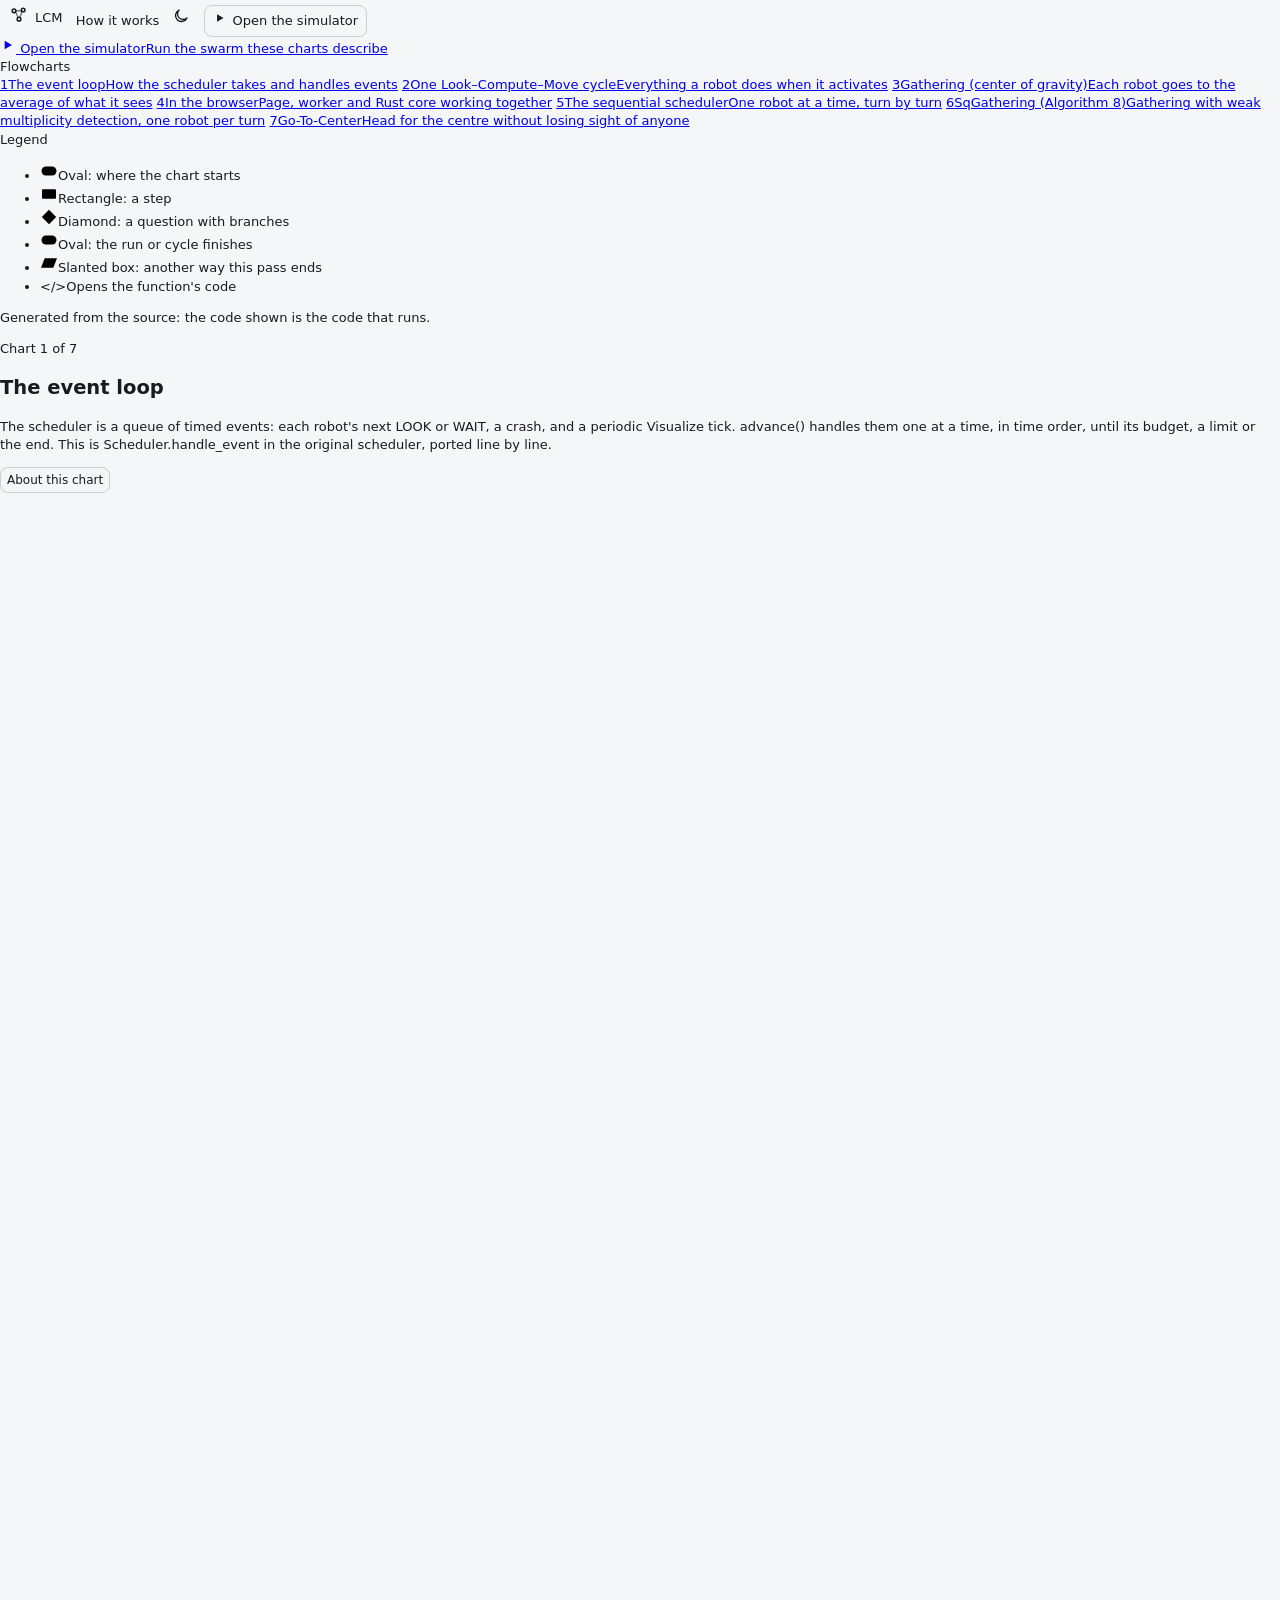
==== web/docs.html @ 51d0048a "Core: SSYNC/FSYNC/k-Async, await schedules, multiplicity models, obstructed visibility Part of the s" ====
<!DOCTYPE html>
<html lang="en">
<head>
  <meta charset="UTF-8">
  <meta name="viewport" content="width=device-width, initial-scale=1.0">
  <title>How it works · LCM Simulator</title>
  <meta name="description" content="Interactive flowcharts of the LCM simulator's Rust core, with the source of every step.">
  <!-- Generated by scripts/gen-flowcharts.mjs; edits here are overwritten. -->
  <script>
    (() => {
      let t = "system";
      try { t = localStorage.getItem("lcm-theme") || "system"; } catch {}
      if (t !== "system") document.documentElement.dataset.theme = t;
    })();
  </script>
  <link rel="stylesheet" href="styles.css">
  <link rel="stylesheet" href="docs.css">
</head>
<body class="docs">
  <header class="docs-bar">
    <a class="btn" href="../" title="Back to the simulator"><span data-icon="logo" data-size="20"></span><span class="brand-name">LCM</span></a>
    <span class="crumb">How it works</span>
    <span class="spacer"></span>
    <button id="theme" class="btn" title="Theme" aria-label="Theme"><span data-icon="moon"></span></button>
    <a class="btn outline open-sim" href="../"><span data-icon="play" data-size="14"></span>Open the simulator</a>
  </header>
  <div class="docs-main">
    <nav class="docs-nav" aria-label="Charts">
      <a class="sim-card" href="../">
        <span class="sim-card-icon" data-icon="play" data-size="16"></span>
        <span><span class="sim-card-title">Open the simulator</span><span class="sim-card-sub">Run the swarm these charts describe</span></span>
      </a>
      <div class="nav-title">Flowcharts</div>
      <a class="nav-item" href="#event-loop" data-chart="event-loop"><span class="nav-num">1</span><span><span class="nav-name">The event loop</span><span class="nav-short">How the scheduler takes and handles events</span></span></a>
      <a class="nav-item" href="#look-compute-move" data-chart="look-compute-move"><span class="nav-num">2</span><span><span class="nav-name">One Look–Compute–Move cycle</span><span class="nav-short">Everything a robot does when it activates</span></span></a>
      <a class="nav-item" href="#gathering" data-chart="gathering"><span class="nav-num">3</span><span><span class="nav-name">Gathering (center of gravity)</span><span class="nav-short">Each robot goes to the average of what it sees</span></span></a>
      <a class="nav-item" href="#browser" data-chart="browser"><span class="nav-num">4</span><span><span class="nav-name">In the browser</span><span class="nav-short">Page, worker and Rust core working together</span></span></a>
      <a class="nav-item" href="#sequential" data-chart="sequential"><span class="nav-num">5</span><span><span class="nav-name">The sequential scheduler</span><span class="nav-short">One robot at a time, turn by turn</span></span></a>
      <a class="nav-item" href="#sqgathering" data-chart="sqgathering"><span class="nav-num">6</span><span><span class="nav-name">SqGathering (Algorithm 8)</span><span class="nav-short">Gathering with weak multiplicity detection, one robot per turn</span></span></a>
      <a class="nav-item" href="#go-to-center" data-chart="go-to-center"><span class="nav-num">7</span><span><span class="nav-name">Go-To-Center</span><span class="nav-short">Head for the centre without losing sight of anyone</span></span></a>
      <div class="nav-title">Legend</div>
      <ul class="legend-list">
        <li><svg width="18" height="18" viewBox="-9 -9 18 18" class="k-entry"><rect x="-7.5" y="-4.5" width="15" height="9" rx="4.5" class="ic-bg"/></svg>Oval: where the chart starts</li>
        <li><svg width="18" height="18" viewBox="-9 -9 18 18" class="k-step"><rect x="-7" y="-4.8" width="14" height="9.6" rx="1" class="ic-bg"/></svg>Rectangle: a step</li>
        <li><svg width="18" height="18" viewBox="-9 -9 18 18" class="k-decision"><path d="M0,-7.2 L7.2,0 L0,7.2 L-7.2,0 Z" class="ic-bg"/></svg>Diamond: a question with branches</li>
        <li><svg width="18" height="18" viewBox="-9 -9 18 18" class="k-end"><rect x="-7.5" y="-4.5" width="15" height="9" rx="4.5" class="ic-bg"/></svg>Oval: the run or cycle finishes</li>
        <li><svg width="18" height="18" viewBox="-9 -9 18 18" class="k-out"><path d="M-4.3,-4.8 H8 L4.3,4.8 H-8 Z" class="ic-bg"/></svg>Slanted box: another way this pass ends</li>
        <li><span class="tag">&lt;/&gt;</span>Opens the function's code</li>
      </ul>
      <p class="nav-foot">Generated from the source: the code shown is the code that runs.</p>
    </nav>
    <main class="docs-content">
<section class="chart" data-chart="event-loop" hidden><div class="chart-head"><div><div class="eyebrow">Chart 1 of 7</div><h1>The event loop</h1><p class="blurb">The scheduler is a queue of timed events: each robot&#x27;s next LOOK or WAIT, a crash, and a periodic Visualize tick. advance() handles them one at a time, in time order, until its budget, a limit or the end. This is Scheduler.handle_event in the original scheduler, ported line by line.</p></div></div><div class="stage-wrap"><div class="stage" tabindex="0" aria-label="Chart canvas: drag or scroll to move, Ctrl + scroll to zoom"><svg viewBox="0 0 1278 1070" data-width="1278" data-height="1070" role="img" aria-label="The event loop flowchart">
<defs><marker id="ah-event-loop-plain" viewBox="0 0 10 10" refX="8.5" refY="5" markerWidth="6.5" markerHeight="6.5" orient="auto-start-reverse"><path d="M1,1 L9,5 L1,9 Z" class="ah ah-plain"/></marker><marker id="ah-event-loop-yes" viewBox="0 0 10 10" refX="8.5" refY="5" markerWidth="6.5" markerHeight="6.5" orient="auto-start-reverse"><path d="M1,1 L9,5 L1,9 Z" class="ah ah-yes"/></marker><marker id="ah-event-loop-no" viewBox="0 0 10 10" refX="8.5" refY="5" markerWidth="6.5" markerHeight="6.5" orient="auto-start-reverse"><path d="M1,1 L9,5 L1,9 Z" class="ah ah-no"/></marker><marker id="ah-event-loop-hot" viewBox="0 0 10 10" refX="8.5" refY="5" markerWidth="6.5" markerHeight="6.5" orient="auto-start-reverse"><path d="M1,1 L9,5 L1,9 Z" class="ah ah-hot"/></marker></defs>
<g class="lanes">
<rect class="lane" x="12" y="16" width="1254" height="180" rx="14"/>
<text class="lane-label" x="28" y="36">RUN LOOP</text>
<rect class="lane alt" x="12" y="204" width="1254" height="462" rx="14"/>
<text class="lane-label" x="28" y="224">TAKE THE NEXT EVENT</text>
<rect class="lane" x="12" y="674" width="1254" height="180" rx="14"/>
<text class="lane-label" x="28" y="694">HANDLE IT</text>
<rect class="lane alt" x="12" y="862" width="1254" height="180" rx="14"/>
<text class="lane-label" x="28" y="882">AFTER EACH ROBOT EVENT</text>
</g>
<g class="edges">
<path class="edge e-plain" data-from="adv" data-to="lim" d="M644.8,87.0 L644.8,125.0" marker-end="url(#ah-event-loop-plain)" data-tone="plain"/>
<path class="edge e-yes" data-from="lim" data-to="ret" d="M769.5,153.0 L914.8,153.0 Q924.8,153.0 924.8,143.0 L924.8,87.0" marker-end="url(#ah-event-loop-yes)" data-tone="yes"/>
<path class="edge e-no" data-from="lim" data-to="pop" d="M644.8,181.0 L644.8,219.0" marker-end="url(#ah-event-loop-no)" data-tone="no"/>
<path class="edge e-plain" data-from="pop" data-to="emp" d="M644.8,275.0 L644.8,315.0" marker-end="url(#ah-event-loop-plain)" data-tone="plain"/>
<path class="edge e-yes" data-from="emp" data-to="end1" d="M732.8,341.0 L836.8,341.0" marker-end="url(#ah-event-loop-yes)" data-tone="yes"/>
<path class="edge e-no" data-from="emp" data-to="old" d="M644.8,367.0 L644.8,409.0" marker-end="url(#ah-event-loop-no)" data-tone="no"/>
<path class="edge e-yes" data-from="old" data-to="ign" d="M536.5,435.0 L452.8,435.0" marker-end="url(#ah-event-loop-yes)" data-tone="yes"/>
<path class="edge e-no" data-from="old" data-to="vis" d="M644.8,461.0 L644.8,503.0" marker-end="url(#ah-event-loop-no)" data-tone="no"/>
<path class="edge e-yes" data-from="vis" data-to="vis2" d="M556.8,529.0 L469.7,529.0" marker-end="url(#ah-event-loop-yes)" data-tone="yes"/>
<path class="edge e-no" data-from="vis" data-to="dead" d="M644.8,555.0 L644.8,595.0" marker-end="url(#ah-event-loop-no)" data-tone="no"/>
<path class="edge e-yes" data-from="dead" data-to="ign2" d="M518.8,623.0 L488.0,623.0" marker-end="url(#ah-event-loop-yes)" data-tone="yes"/>
<path class="edge e-no" data-from="dead" data-to="kind" d="M644.8,651.0 L644.8,691.0" marker-end="url(#ah-event-loop-no)" data-tone="no"/>
<path class="edge e-plain" data-from="kind" data-to="look" d="M546.8,717.0 L374.8,717.0 Q364.8,717.0 364.8,727.0 L364.8,783.0" marker-end="url(#ah-event-loop-plain)" data-tone="plain"/>
<path class="edge e-plain" data-from="kind" data-to="wait" d="M644.8,743.0 L644.8,783.0" marker-end="url(#ah-event-loop-plain)" data-tone="plain"/>
<path class="edge e-plain" data-from="kind" data-to="crash" d="M742.8,717.0 L914.8,717.0 Q924.8,717.0 924.8,727.0 L924.8,783.0" marker-end="url(#ah-event-loop-plain)" data-tone="plain"/>
<path class="edge e-plain" data-from="look" data-to="glob" d="M364.8,839.0 L364.8,895.0 Q364.8,905.0 374.8,905.0 L531.5,905.0" marker-end="url(#ah-event-loop-plain)" data-tone="plain"/>
<path class="edge e-plain" data-from="wait" data-to="glob" d="M644.8,839.0 L644.8,868.5" marker-end="url(#ah-event-loop-plain)" data-tone="plain"/>
<path class="edge e-plain" data-from="crash" data-to="glob" d="M924.8,839.0 L924.8,895.0 Q924.8,905.0 914.8,905.0 L758.1,905.0" marker-end="url(#ah-event-loop-plain)" data-tone="plain"/>
<path class="edge e-yes" data-from="glob" data-to="end2" d="M644.8,941.5 L644.8,971.0" marker-end="url(#ah-event-loop-yes)" data-tone="yes"/>
<path class="edge e-no" data-from="glob" data-to="lim" d="M758.1,905.0 L1088.4,905.0 Q1098.4,905.0 1098.4,895.0 L1098.4,163.0 Q1098.4,153.0 1088.4,153.0 L769.5,153.0" marker-end="url(#ah-event-loop-no)" data-tone="no"/>
<path class="edge e-plain" data-from="ign" data-to="lim" d="M276.8,435.0 L190.0,435.0 Q180.0,435.0 180.0,425.0 L180.0,163.0 Q180.0,153.0 190.0,153.0 L520.1,153.0" marker-end="url(#ah-event-loop-plain)" data-tone="plain"/>
<path class="edge e-plain" data-from="vis2" data-to="lim" d="M259.9,529.0 L190.0,529.0 Q180.0,529.0 180.0,519.0 L180.0,163.0 Q180.0,153.0 190.0,153.0 L520.1,153.0" marker-end="url(#ah-event-loop-plain)" data-tone="plain"/>
<path class="edge e-plain" data-from="ign2" data-to="lim" d="M241.6,623.0 L190.0,623.0 Q180.0,623.0 180.0,613.0 L180.0,163.0 Q180.0,153.0 190.0,153.0 L520.1,153.0" marker-end="url(#ah-event-loop-plain)" data-tone="plain"/>
</g>
<g class="nodes">
<g class="node k-entry has-code" data-id="adv" tabindex="0" role="button" aria-label="Step 1: Run the simulation">
<rect class="card" x="538.7" y="31.0" width="212.2" height="56.0" rx="12"/>
<rect class="bar" x="538.7" y="41.0" width="4" height="36.0" rx="2"/>
<g class="icon" transform="translate(560.7,59.0)"><rect x="-7.5" y="-4.5" width="15" height="9" rx="4.5" class="ic-bg"/></g>
<text class="title" x="578.7" y="50.5" dominant-baseline="middle">Run the simulation</text>
<text class="sub" x="578.7" y="67.5" dominant-baseline="middle">advance(budget)</text>
<g class="code-tag" transform="translate(732.9,44.0)"><rect x="-12" y="-8" width="24" height="16" rx="5"/><text x="0" y="0.5" dominant-baseline="middle">&lt;/&gt;</text></g>
</g>
<g class="node k-decision" data-id="lim" tabindex="0" role="button" aria-label="Step 2: Time to stop?">
<rect class="card" x="520.1" y="125.0" width="249.4" height="56.0" rx="12"/>
<rect class="bar" x="520.1" y="135.0" width="4" height="36.0" rx="2"/>
<g class="icon" transform="translate(542.1,153.0)"><path d="M0,-7.2 L7.2,0 L0,7.2 L-7.2,0 Z" class="ic-bg"/></g>
<text class="title" x="560.1" y="144.5" dominant-baseline="middle">Time to stop?</text>
<text class="sub" x="560.1" y="161.5" dominant-baseline="middle">ended · limit · budget · time</text>
</g>
<g class="node k-out" data-id="ret" tabindex="0" role="button" aria-label="Step 3: Return why it stopped">
<rect class="card" x="823.4" y="31.0" width="202.9" height="56.0" rx="12"/>
<rect class="bar" x="823.4" y="41.0" width="4" height="36.0" rx="2"/>
<g class="icon" transform="translate(845.4,59.0)"><path d="M-4.3,-4.8 H8 L4.3,4.8 H-8 Z" class="ic-bg"/></g>
<text class="title" x="863.4" y="50.5" dominant-baseline="middle">Return why it stopped</text>
<text class="sub" x="863.4" y="67.5" dominant-baseline="middle">StopReason</text>
</g>
<g class="node k-step has-code" data-id="pop" tabindex="0" role="button" aria-label="Step 4: Take the earliest event">
<rect class="card" x="521.5" y="219.0" width="246.7" height="56.0" rx="12"/>
<rect class="bar" x="521.5" y="229.0" width="4" height="36.0" rx="2"/>
<g class="icon" transform="translate(543.5,247.0)"><rect x="-7" y="-4.8" width="14" height="9.6" rx="1" class="ic-bg"/></g>
<text class="title" x="561.5" y="238.5" dominant-baseline="middle">Take the earliest event</text>
<text class="sub" x="561.5" y="255.5" dominant-baseline="middle">step()</text>
<g class="code-tag" transform="translate(750.2,232.0)"><rect x="-12" y="-8" width="24" height="16" rx="5"/><text x="0" y="0.5" dominant-baseline="middle">&lt;/&gt;</text></g>
</g>
<g class="node k-decision" data-id="emp" tabindex="0" role="button" aria-label="Step 5: Queue empty?">
<rect class="card" x="556.8" y="315.0" width="176.0" height="52.0" rx="12"/>
<rect class="bar" x="556.8" y="325.0" width="4" height="32.0" rx="2"/>
<g class="icon" transform="translate(578.8,341.0)"><path d="M0,-7.2 L7.2,0 L0,7.2 L-7.2,0 Z" class="ic-bg"/></g>
<text class="title" x="596.8" y="341.0" dominant-baseline="middle">Queue empty?</text>
</g>
<g class="node k-end" data-id="end1" tabindex="0" role="button" aria-label="Step 6: Ended">
<rect class="card" x="836.8" y="313.0" width="176.0" height="56.0" rx="12"/>
<rect class="bar" x="836.8" y="323.0" width="4" height="36.0" rx="2"/>
<g class="icon" transform="translate(858.8,341.0)"><rect x="-7.5" y="-4.5" width="15" height="9" rx="4.5" class="ic-bg"/></g>
<text class="title" x="876.8" y="332.5" dominant-baseline="middle">Ended</text>
<text class="sub" x="876.8" y="349.5" dominant-baseline="middle">queue empty</text>
</g>
<g class="node k-decision" data-id="old" tabindex="0" role="button" aria-label="Step 7: Earlier than the clock?">
<rect class="card" x="536.5" y="409.0" width="216.7" height="52.0" rx="12"/>
<rect class="bar" x="536.5" y="419.0" width="4" height="32.0" rx="2"/>
<g class="icon" transform="translate(558.5,435.0)"><path d="M0,-7.2 L7.2,0 L0,7.2 L-7.2,0 Z" class="ic-bg"/></g>
<text class="title" x="576.5" y="435.0" dominant-baseline="middle">Earlier than the clock?</text>
</g>
<g class="node k-out" data-id="ign" tabindex="0" role="button" aria-label="Step 8: Skip the event">
<rect class="card" x="276.8" y="407.0" width="176.0" height="56.0" rx="12"/>
<rect class="bar" x="276.8" y="417.0" width="4" height="36.0" rx="2"/>
<g class="icon" transform="translate(298.8,435.0)"><path d="M-4.3,-4.8 H8 L4.3,4.8 H-8 Z" class="ic-bg"/></g>
<text class="title" x="316.8" y="426.5" dominant-baseline="middle">Skip the event</text>
<text class="sub" x="316.8" y="443.5" dominant-baseline="middle">clock unchanged</text>
</g>
<g class="node k-decision" data-id="vis" tabindex="0" role="button" aria-label="Step 9: Visualize tick?">
<rect class="card" x="556.8" y="503.0" width="176.0" height="52.0" rx="12"/>
<rect class="bar" x="556.8" y="513.0" width="4" height="32.0" rx="2"/>
<g class="icon" transform="translate(578.8,529.0)"><path d="M0,-7.2 L7.2,0 L0,7.2 L-7.2,0 Z" class="ic-bg"/></g>
<text class="title" x="596.8" y="529.0" dominant-baseline="middle">Visualize tick?</text>
</g>
<g class="node k-step" data-id="vis2" tabindex="0" role="button" aria-label="Step 10: Schedule the next tick">
<rect class="card" x="259.9" y="501.0" width="209.8" height="56.0" rx="12"/>
<rect class="bar" x="259.9" y="511.0" width="4" height="36.0" rx="2"/>
<g class="icon" transform="translate(281.9,529.0)"><rect x="-7" y="-4.8" width="14" height="9.6" rx="1" class="ic-bg"/></g>
<text class="title" x="299.9" y="520.5" dominant-baseline="middle">Schedule the next tick</text>
<text class="sub" x="299.9" y="537.5" dominant-baseline="middle">t + sampling_rate</text>
</g>
<g class="node k-decision" data-id="dead" tabindex="0" role="button" aria-label="Step 11: Robot out of play?">
<rect class="card" x="518.8" y="595.0" width="252.0" height="56.0" rx="12"/>
<rect class="bar" x="518.8" y="605.0" width="4" height="36.0" rx="2"/>
<g class="icon" transform="translate(540.8,623.0)"><path d="M0,-7.2 L7.2,0 L0,7.2 L-7.2,0 Z" class="ic-bg"/></g>
<text class="title" x="558.8" y="614.5" dominant-baseline="middle">Robot out of play?</text>
<text class="sub" x="558.8" y="631.5" dominant-baseline="middle">terminated · or crashed, not a crash event</text>
</g>
<g class="node k-out has-code" data-id="ign2" tabindex="0" role="button" aria-label="Step 12: Skip the event">
<rect class="card" x="241.6" y="595.0" width="246.4" height="56.0" rx="12"/>
<rect class="bar" x="241.6" y="605.0" width="4" height="36.0" rx="2"/>
<g class="icon" transform="translate(263.6,623.0)"><path d="M-4.3,-4.8 H8 L4.3,4.8 H-8 Z" class="ic-bg"/></g>
<text class="title" x="281.6" y="614.5" dominant-baseline="middle">Skip the event</text>
<text class="sub" x="281.6" y="631.5" dominant-baseline="middle">crashed ones rescheduled</text>
<g class="code-tag" transform="translate(470.0,608.0)"><rect x="-12" y="-8" width="24" height="16" rx="5"/><text x="0" y="0.5" dominant-baseline="middle">&lt;/&gt;</text></g>
</g>
<g class="node k-decision" data-id="kind" tabindex="0" role="button" aria-label="Step 13: Which kind of event?">
<rect class="card" x="546.8" y="691.0" width="196.0" height="52.0" rx="12"/>
<rect class="bar" x="546.8" y="701.0" width="4" height="32.0" rx="2"/>
<g class="icon" transform="translate(568.8,717.0)"><path d="M0,-7.2 L7.2,0 L0,7.2 L-7.2,0 Z" class="ic-bg"/></g>
<text class="title" x="586.8" y="717.0" dominant-baseline="middle">Which kind of event?</text>
</g>
<g class="node k-step has-code" data-id="look" tabindex="0" role="button" aria-label="Step 14: Look, compute, move">
<rect class="card" x="255.3" y="783.0" width="219.1" height="56.0" rx="12"/>
<rect class="bar" x="255.3" y="793.0" width="4" height="36.0" rx="2"/>
<g class="icon" transform="translate(277.3,811.0)"><rect x="-7" y="-4.8" width="14" height="9.6" rx="1" class="ic-bg"/></g>
<text class="title" x="295.3" y="802.5" dominant-baseline="middle">Look, compute, move</text>
<text class="sub" x="295.3" y="819.5" dominant-baseline="middle">look() · chart 2</text>
<g class="code-tag" transform="translate(456.4,796.0)"><rect x="-12" y="-8" width="24" height="16" rx="5"/><text x="0" y="0.5" dominant-baseline="middle">&lt;/&gt;</text></g>
</g>
<g class="node k-step has-code" data-id="wait" tabindex="0" role="button" aria-label="Step 15: Finish the move">
<rect class="card" x="524.9" y="783.0" width="239.8" height="56.0" rx="12"/>
<rect class="bar" x="524.9" y="793.0" width="4" height="36.0" rx="2"/>
<g class="icon" transform="translate(546.9,811.0)"><rect x="-7" y="-4.8" width="14" height="9.6" rx="1" class="ic-bg"/></g>
<text class="title" x="564.9" y="802.5" dominant-baseline="middle">Finish the move</text>
<text class="sub" x="564.9" y="819.5" dominant-baseline="middle">wait() · then next LOOK</text>
<g class="code-tag" transform="translate(746.7,796.0)"><rect x="-12" y="-8" width="24" height="16" rx="5"/><text x="0" y="0.5" dominant-baseline="middle">&lt;/&gt;</text></g>
</g>
<g class="node k-step" data-id="crash" tabindex="0" role="button" aria-label="Step 16: Record the crash">
<rect class="card" x="836.8" y="783.0" width="176.0" height="56.0" rx="12"/>
<rect class="bar" x="836.8" y="793.0" width="4" height="36.0" rx="2"/>
<g class="icon" transform="translate(858.8,811.0)"><rect x="-7" y="-4.8" width="14" height="9.6" rx="1" class="ic-bg"/></g>
<text class="title" x="876.8" y="802.5" dominant-baseline="middle">Record the crash</text>
<text class="sub" x="876.8" y="819.5" dominant-baseline="middle">crash fault</text>
</g>
<g class="node k-decision has-code" data-id="glob" tabindex="0" role="button" aria-label="Step 17: Every live robot terminated?">
<rect class="card" x="531.5" y="868.5" width="226.6" height="73.0" rx="12"/>
<rect class="bar" x="531.5" y="878.5" width="4" height="53.0" rx="2"/>
<g class="icon" transform="translate(553.5,905.0)"><path d="M0,-7.2 L7.2,0 L0,7.2 L-7.2,0 Z" class="ic-bg"/></g>
<text class="title" x="571.5" y="888.0" dominant-baseline="middle">Every live robot</text>
<text class="title" x="571.5" y="905.0" dominant-baseline="middle">terminated?</text>
<text class="sub" x="571.5" y="922.0" dominant-baseline="middle">globally_terminated()</text>
<g class="code-tag" transform="translate(740.1,881.5)"><rect x="-12" y="-8" width="24" height="16" rx="5"/><text x="0" y="0.5" dominant-baseline="middle">&lt;/&gt;</text></g>
</g>
<g class="node k-end" data-id="end2" tabindex="0" role="button" aria-label="Step 18: Ended">
<rect class="card" x="556.8" y="971.0" width="176.0" height="56.0" rx="12"/>
<rect class="bar" x="556.8" y="981.0" width="4" height="36.0" rx="2"/>
<g class="icon" transform="translate(578.8,999.0)"><rect x="-7.5" y="-4.5" width="15" height="9" rx="4.5" class="ic-bg"/></g>
<text class="title" x="596.8" y="990.5" dominant-baseline="middle">Ended</text>
<text class="sub" x="596.8" y="1007.5" dominant-baseline="middle">all terminated</text>
</g>
</g>
<g class="chips"><g class="chip c-yes" data-from="lim" data-to="ret"><rect x="828.7" y="143.0" width="37" height="20" rx="10"/><text x="847.2" y="153.5" dominant-baseline="middle">yes</text></g><g class="chip c-no" data-from="lim" data-to="pop"><rect x="629.8" y="190.0" width="30" height="20" rx="10"/><text x="644.8" y="200.5" dominant-baseline="middle">no</text></g><g class="chip c-yes" data-from="emp" data-to="end1"><rect x="766.3" y="331.0" width="37" height="20" rx="10"/><text x="784.8" y="341.5" dominant-baseline="middle">yes</text></g><g class="chip c-no" data-from="emp" data-to="old"><rect x="629.8" y="378.0" width="30" height="20" rx="10"/><text x="644.8" y="388.5" dominant-baseline="middle">no</text></g><g class="chip c-yes" data-from="old" data-to="ign"><rect x="476.1" y="425.0" width="37" height="20" rx="10"/><text x="494.6" y="435.5" dominant-baseline="middle">yes</text></g><g class="chip c-no" data-from="old" data-to="vis"><rect x="629.8" y="472.0" width="30" height="20" rx="10"/><text x="644.8" y="482.5" dominant-baseline="middle">no</text></g><g class="chip c-yes" data-from="vis" data-to="vis2"><rect x="494.8" y="519.0" width="37" height="20" rx="10"/><text x="513.2" y="529.5" dominant-baseline="middle">yes</text></g><g class="chip c-no" data-from="vis" data-to="dead"><rect x="629.8" y="565.0" width="30" height="20" rx="10"/><text x="644.8" y="575.5" dominant-baseline="middle">no</text></g><g class="chip c-yes" data-from="dead" data-to="ign2"><rect x="484.9" y="613.0" width="37" height="20" rx="10"/><text x="503.4" y="623.5" dominant-baseline="middle">yes</text></g><g class="chip c-no" data-from="dead" data-to="kind"><rect x="629.8" y="661.0" width="30" height="20" rx="10"/><text x="644.8" y="671.5" dominant-baseline="middle">no</text></g><g class="chip c-plain" data-from="kind" data-to="look"><rect x="433.8" y="707.0" width="44" height="20" rx="10"/><text x="455.8" y="717.5" dominant-baseline="middle">Look</text></g><g class="chip c-plain" data-from="kind" data-to="wait"><rect x="622.8" y="753.0" width="44" height="20" rx="10"/><text x="644.8" y="763.5" dominant-baseline="middle">Wait</text></g><g class="chip c-plain" data-from="kind" data-to="crash"><rect x="808.3" y="707.0" width="51" height="20" rx="10"/><text x="833.8" y="717.5" dominant-baseline="middle">Crash</text></g><g class="chip c-yes" data-from="glob" data-to="end2"><rect x="626.3" y="946.2" width="37" height="20" rx="10"/><text x="644.8" y="956.8" dominant-baseline="middle">yes</text></g><g class="chip c-no" data-from="glob" data-to="lim"><rect x="1037.9" y="519.0" width="121" height="20" rx="10"/><text x="1098.4" y="529.5" dominant-baseline="middle">no · next event</text></g></g>
</svg></div><div class="stage-tools"><button class="btn primary small tour-start"><span data-icon="play" data-size="13"></span>Guided tour</button><span class="stage-hint">Click a step for details · drag or scroll to move · Ctrl + scroll to zoom</span><button class="btn small" data-zoom="out" title="Zoom out (−)" aria-label="Zoom out"><span data-icon="minus" data-size="15"></span></button><span class="zoom-level num">100%</span><button class="btn small" data-zoom="in" title="Zoom in (+)" aria-label="Zoom in"><span data-icon="plus" data-size="15"></span></button><button class="btn small" data-zoom="fit" title="Fit (F)" aria-label="Fit"><span data-icon="fit" data-size="15"></span></button></div></div><details class="notes" open><summary>Notes</summary><ul><li>Ties in time break exactly as in Python&#x27;s heap of (time, id, state) tuples: lower robot id first, then Crash &lt; Look &lt; Visualize &lt; Wait.</li><li>Visualize ticks change nothing; they are kept so event counts and limits match the Python.</li><li>The run ends when every robot that is neither crashed nor Byzantine has terminated.</li><li>Under the sequential scheduler robots have no clocks of their own: only one Look is ever in the queue, and the next one is queued when a turn ends (chart 5).</li></ul></details></section>
<section class="chart" data-chart="look-compute-move" hidden><div class="chart-head"><div><div class="eyebrow">Chart 2 of 7</div><h1>One Look–Compute–Move cycle</h1><p class="blurb">The robot takes a snapshot (LOOK), its algorithm computes a target (COMPUTE), and it moves there (MOVE); a WAIT event at the arrival time ends the move. Faults, freezing and termination all branch off this path. This is Robot.look, Robot.move and Robot.wait in the original simulator.</p></div></div><div class="stage-wrap"><div class="stage" tabindex="0" aria-label="Chart canvas: drag or scroll to move, Ctrl + scroll to zoom"><svg viewBox="0 0 936 1164" data-width="936" data-height="1164" role="img" aria-label="One Look–Compute–Move cycle flowchart">
<defs><marker id="ah-look-compute-move-plain" viewBox="0 0 10 10" refX="8.5" refY="5" markerWidth="6.5" markerHeight="6.5" orient="auto-start-reverse"><path d="M1,1 L9,5 L1,9 Z" class="ah ah-plain"/></marker><marker id="ah-look-compute-move-yes" viewBox="0 0 10 10" refX="8.5" refY="5" markerWidth="6.5" markerHeight="6.5" orient="auto-start-reverse"><path d="M1,1 L9,5 L1,9 Z" class="ah ah-yes"/></marker><marker id="ah-look-compute-move-no" viewBox="0 0 10 10" refX="8.5" refY="5" markerWidth="6.5" markerHeight="6.5" orient="auto-start-reverse"><path d="M1,1 L9,5 L1,9 Z" class="ah ah-no"/></marker><marker id="ah-look-compute-move-hot" viewBox="0 0 10 10" refX="8.5" refY="5" markerWidth="6.5" markerHeight="6.5" orient="auto-start-reverse"><path d="M1,1 L9,5 L1,9 Z" class="ah ah-hot"/></marker></defs>
<g class="lanes">
<rect class="lane" x="12" y="16" width="912" height="462" rx="14"/>
<text class="lane-label" x="28" y="36">LOOK</text>
<rect class="lane alt" x="12" y="486" width="912" height="274" rx="14"/>
<text class="lane-label" x="28" y="506">COMPUTE</text>
<rect class="lane" x="12" y="768" width="912" height="368" rx="14"/>
<text class="lane-label" x="28" y="788">MOVE</text>
</g>
<g class="edges">
<path class="edge e-plain" data-from="start" data-to="view" d="M476.8,87.0 L476.8,125.0" marker-end="url(#ah-look-compute-move-plain)" data-tone="plain"/>
<path class="edge e-plain" data-from="view" data-to="lit" d="M476.8,181.0 L476.8,219.0" marker-end="url(#ah-look-compute-move-plain)" data-tone="plain"/>
<path class="edge e-plain" data-from="lit" data-to="byz" d="M476.8,275.0 L476.8,315.0" marker-end="url(#ah-look-compute-move-plain)" data-tone="plain"/>
<path class="edge e-yes" data-from="byz" data-to="byzt" d="M564.8,341.0 L651.9,341.0" marker-end="url(#ah-look-compute-move-yes)" data-tone="yes"/>
<path class="edge e-no" data-from="byz" data-to="alone" d="M476.8,367.0 L476.8,409.0" marker-end="url(#ah-look-compute-move-no)" data-tone="no"/>
<path class="edge e-plain" data-from="byzt" data-to="mv" d="M756.8,369.0 L756.8,801.0 Q756.8,811.0 746.8,811.0 L600.0,811.0" marker-end="url(#ah-look-compute-move-plain)" data-tone="plain"/>
<path class="edge e-yes" data-from="alone" data-to="term1" d="M361.6,435.0 L285.2,435.0" marker-end="url(#ah-look-compute-move-yes)" data-tone="yes"/>
<path class="edge e-no" data-from="alone" data-to="comp" d="M476.8,461.0 L476.8,492.5" marker-end="url(#ah-look-compute-move-no)" data-tone="no"/>
<path class="edge e-plain" data-from="comp" data-to="tdec" d="M476.8,565.5 L476.8,597.0" marker-end="url(#ah-look-compute-move-plain)" data-tone="plain"/>
<path class="edge e-yes" data-from="tdec" data-to="term2" d="M361.6,623.0 L284.8,623.0" marker-end="url(#ah-look-compute-move-yes)" data-tone="yes"/>
<path class="edge e-no" data-from="tdec" data-to="frz" d="M476.8,649.0 L476.8,689.0" marker-end="url(#ah-look-compute-move-no)" data-tone="no"/>
<path class="edge e-yes" data-from="frz" data-to="frozen" d="M355.4,717.0 L330.5,717.0" marker-end="url(#ah-look-compute-move-yes)" data-tone="yes"/>
<path class="edge e-no" data-from="frz" data-to="mv" d="M476.8,745.0 L476.8,783.0" marker-end="url(#ah-look-compute-move-no)" data-tone="no"/>
<path class="edge e-plain" data-from="mv" data-to="sub" d="M476.8,839.0 L476.8,879.0" marker-end="url(#ah-look-compute-move-plain)" data-tone="plain"/>
<path class="edge e-no" data-from="sub" data-to="subt" d="M368.4,905.0 L308.6,905.0" marker-end="url(#ah-look-compute-move-no)" data-tone="no"/>
<path class="edge e-yes" data-from="sub" data-to="sched" d="M476.8,931.0 L476.8,971.0" marker-end="url(#ah-look-compute-move-yes)" data-tone="yes"/>
<path class="edge e-plain" data-from="sched" data-to="arr" d="M476.8,1027.0 L476.8,1065.0" marker-end="url(#ah-look-compute-move-plain)" data-tone="plain"/>
</g>
<g class="nodes">
<g class="node k-entry has-code" data-id="start" tabindex="0" role="button" aria-label="Step 1: Robot activates">
<rect class="card" x="370.1" y="31.0" width="213.4" height="56.0" rx="12"/>
<rect class="bar" x="370.1" y="41.0" width="4" height="36.0" rx="2"/>
<g class="icon" transform="translate(392.1,59.0)"><rect x="-7.5" y="-4.5" width="15" height="9" rx="4.5" class="ic-bg"/></g>
<text class="title" x="410.1" y="50.5" dominant-baseline="middle">Robot activates</text>
<text class="sub" x="410.1" y="67.5" dominant-baseline="middle">LOOK event · look()</text>
<g class="code-tag" transform="translate(565.5,44.0)"><rect x="-12" y="-8" width="24" height="16" rx="5"/><text x="0" y="0.5" dominant-baseline="middle">&lt;/&gt;</text></g>
</g>
<g class="node k-step has-code" data-id="view" tabindex="0" role="button" aria-label="Step 2: Take a snapshot">
<rect class="card" x="381.1" y="125.0" width="191.5" height="56.0" rx="12"/>
<rect class="bar" x="381.1" y="135.0" width="4" height="36.0" rx="2"/>
<g class="icon" transform="translate(403.1,153.0)"><rect x="-7" y="-4.8" width="14" height="9.6" rx="1" class="ic-bg"/></g>
<text class="title" x="421.1" y="144.5" dominant-baseline="middle">Take a snapshot</text>
<text class="sub" x="421.1" y="161.5" dominant-baseline="middle">build_view()</text>
<g class="code-tag" transform="translate(554.5,138.0)"><rect x="-12" y="-8" width="24" height="16" rx="5"/><text x="0" y="0.5" dominant-baseline="middle">&lt;/&gt;</text></g>
</g>
<g class="node k-step" data-id="lit" tabindex="0" role="button" aria-label="Step 3: Light turns blue">
<rect class="card" x="388.8" y="219.0" width="176.0" height="56.0" rx="12"/>
<rect class="bar" x="388.8" y="229.0" width="4" height="36.0" rx="2"/>
<g class="icon" transform="translate(410.8,247.0)"><rect x="-7" y="-4.8" width="14" height="9.6" rx="1" class="ic-bg"/></g>
<text class="title" x="428.8" y="238.5" dominant-baseline="middle">Light turns blue</text>
<text class="sub" x="428.8" y="255.5" dominant-baseline="middle">state = Look</text>
</g>
<g class="node k-decision" data-id="byz" tabindex="0" role="button" aria-label="Step 4: Byzantine robot?">
<rect class="card" x="388.8" y="315.0" width="176.0" height="52.0" rx="12"/>
<rect class="bar" x="388.8" y="325.0" width="4" height="32.0" rx="2"/>
<g class="icon" transform="translate(410.8,341.0)"><path d="M0,-7.2 L7.2,0 L0,7.2 L-7.2,0 Z" class="ic-bg"/></g>
<text class="title" x="428.8" y="341.0" dominant-baseline="middle">Byzantine robot?</text>
</g>
<g class="node k-step" data-id="byzt" tabindex="0" role="button" aria-label="Step 5: Pick an erratic target">
<rect class="card" x="651.9" y="313.0" width="209.8" height="56.0" rx="12"/>
<rect class="bar" x="651.9" y="323.0" width="4" height="36.0" rx="2"/>
<g class="icon" transform="translate(673.9,341.0)"><rect x="-7" y="-4.8" width="14" height="9.6" rx="1" class="ic-bg"/></g>
<text class="title" x="691.9" y="332.5" dominant-baseline="middle">Pick an erratic target</text>
<text class="sub" x="691.9" y="349.5" dominant-baseline="middle">random direction</text>
</g>
<g class="node k-decision" data-id="alone" tabindex="0" role="button" aria-label="Step 6: Only itself still active?">
<rect class="card" x="361.6" y="409.0" width="230.5" height="52.0" rx="12"/>
<rect class="bar" x="361.6" y="419.0" width="4" height="32.0" rx="2"/>
<g class="icon" transform="translate(383.6,435.0)"><path d="M0,-7.2 L7.2,0 L0,7.2 L-7.2,0 Z" class="ic-bg"/></g>
<text class="title" x="401.6" y="435.0" dominant-baseline="middle">Only itself still active?</text>
</g>
<g class="node k-end" data-id="term1" tabindex="0" role="button" aria-label="Step 7: Terminate">
<rect class="card" x="108.4" y="407.0" width="176.8" height="56.0" rx="12"/>
<rect class="bar" x="108.4" y="417.0" width="4" height="36.0" rx="2"/>
<g class="icon" transform="translate(130.4,435.0)"><rect x="-7.5" y="-4.5" width="15" height="9" rx="4.5" class="ic-bg"/></g>
<text class="title" x="148.4" y="426.5" dominant-baseline="middle">Terminate</text>
<text class="sub" x="148.4" y="443.5" dominant-baseline="middle">nobody left to see</text>
</g>
<g class="node k-step has-code" data-id="comp" tabindex="0" role="button" aria-label="Step 8: Algorithm computes a target">
<rect class="card" x="363.8" y="492.5" width="226.0" height="73.0" rx="12"/>
<rect class="bar" x="363.8" y="502.5" width="4" height="53.0" rx="2"/>
<g class="icon" transform="translate(385.8,529.0)"><rect x="-7" y="-4.8" width="14" height="9.6" rx="1" class="ic-bg"/></g>
<text class="title" x="403.8" y="512.0" dominant-baseline="middle">Algorithm computes a</text>
<text class="title" x="403.8" y="529.0" dominant-baseline="middle">target</text>
<text class="sub" x="403.8" y="546.0" dominant-baseline="middle">compute() · chart 3</text>
<g class="code-tag" transform="translate(571.8,505.5)"><rect x="-12" y="-8" width="24" height="16" rx="5"/><text x="0" y="0.5" dominant-baseline="middle">&lt;/&gt;</text></g>
</g>
<g class="node k-decision" data-id="tdec" tabindex="0" role="button" aria-label="Step 9: Algorithm says terminate?">
<rect class="card" x="361.6" y="597.0" width="230.5" height="52.0" rx="12"/>
<rect class="bar" x="361.6" y="607.0" width="4" height="32.0" rx="2"/>
<g class="icon" transform="translate(383.6,623.0)"><path d="M0,-7.2 L7.2,0 L0,7.2 L-7.2,0 Z" class="ic-bg"/></g>
<text class="title" x="401.6" y="623.0" dominant-baseline="middle">Algorithm says terminate?</text>
</g>
<g class="node k-end" data-id="term2" tabindex="0" role="button" aria-label="Step 10: Terminate">
<rect class="card" x="108.8" y="595.0" width="176.0" height="56.0" rx="12"/>
<rect class="bar" x="108.8" y="605.0" width="4" height="36.0" rx="2"/>
<g class="icon" transform="translate(130.8,623.0)"><rect x="-7.5" y="-4.5" width="15" height="9" rx="4.5" class="ic-bg"/></g>
<text class="title" x="148.8" y="614.5" dominant-baseline="middle">Terminate</text>
<text class="sub" x="148.8" y="631.5" dominant-baseline="middle">for good</text>
</g>
<g class="node k-decision" data-id="frz" tabindex="0" role="button" aria-label="Step 11: Skip, or already there?">
<rect class="card" x="355.4" y="689.0" width="242.8" height="56.0" rx="12"/>
<rect class="bar" x="355.4" y="699.0" width="4" height="36.0" rx="2"/>
<g class="icon" transform="translate(377.4,717.0)"><path d="M0,-7.2 L7.2,0 L0,7.2 L-7.2,0 Z" class="ic-bg"/></g>
<text class="title" x="395.4" y="708.5" dominant-baseline="middle">Skip, or already there?</text>
<text class="sub" x="395.4" y="725.5" dominant-baseline="middle">omission ½ · target within ε</text>
</g>
<g class="node k-out has-code" data-id="frozen" tabindex="0" role="button" aria-label="Step 12: Stay put, look again later">
<rect class="card" x="63.1" y="689.0" width="267.4" height="56.0" rx="12"/>
<rect class="bar" x="63.1" y="699.0" width="4" height="36.0" rx="2"/>
<g class="icon" transform="translate(85.1,717.0)"><path d="M-4.3,-4.8 H8 L4.3,4.8 H-8 Z" class="ic-bg"/></g>
<text class="title" x="103.1" y="708.5" dominant-baseline="middle">Stay put, look again later</text>
<text class="sub" x="103.1" y="725.5" dominant-baseline="middle">frozen</text>
<g class="code-tag" transform="translate(312.5,702.0)"><rect x="-12" y="-8" width="24" height="16" rx="5"/><text x="0" y="0.5" dominant-baseline="middle">&lt;/&gt;</text></g>
</g>
<g class="node k-step has-code" data-id="mv" tabindex="0" role="button" aria-label="Step 13: Start moving">
<rect class="card" x="353.6" y="783.0" width="246.4" height="56.0" rx="12"/>
<rect class="bar" x="353.6" y="793.0" width="4" height="36.0" rx="2"/>
<g class="icon" transform="translate(375.6,811.0)"><rect x="-7" y="-4.8" width="14" height="9.6" rx="1" class="ic-bg"/></g>
<text class="title" x="393.6" y="802.5" dominant-baseline="middle">Start moving</text>
<text class="sub" x="393.6" y="819.5" dominant-baseline="middle">begin_move() · light red</text>
<g class="code-tag" transform="translate(582.0,796.0)"><rect x="-12" y="-8" width="24" height="16" rx="5"/><text x="0" y="0.5" dominant-baseline="middle">&lt;/&gt;</text></g>
</g>
<g class="node k-decision" data-id="sub" tabindex="0" role="button" aria-label="Step 14: Arrival later than now?">
<rect class="card" x="368.4" y="879.0" width="216.7" height="52.0" rx="12"/>
<rect class="bar" x="368.4" y="889.0" width="4" height="32.0" rx="2"/>
<g class="icon" transform="translate(390.4,905.0)"><path d="M0,-7.2 L7.2,0 L0,7.2 L-7.2,0 Z" class="ic-bg"/></g>
<text class="title" x="408.4" y="905.0" dominant-baseline="middle">Arrival later than now?</text>
</g>
<g class="node k-out" data-id="subt" tabindex="0" role="button" aria-label="Step 15: Finish the tiny move now">
<rect class="card" x="85.0" y="877.0" width="223.6" height="56.0" rx="12"/>
<rect class="bar" x="85.0" y="887.0" width="4" height="36.0" rx="2"/>
<g class="icon" transform="translate(107.0,905.0)"><path d="M-4.3,-4.8 H8 L4.3,4.8 H-8 Z" class="ic-bg"/></g>
<text class="title" x="125.0" y="896.5" dominant-baseline="middle">Finish the tiny move now</text>
<text class="sub" x="125.0" y="913.5" dominant-baseline="middle">look again later</text>
</g>
<g class="node k-step" data-id="sched" tabindex="0" role="button" aria-label="Step 16: Schedule WAIT at arrival">
<rect class="card" x="365.0" y="971.0" width="223.6" height="56.0" rx="12"/>
<rect class="bar" x="365.0" y="981.0" width="4" height="36.0" rx="2"/>
<g class="icon" transform="translate(387.0,999.0)"><rect x="-7" y="-4.8" width="14" height="9.6" rx="1" class="ic-bg"/></g>
<text class="title" x="405.0" y="990.5" dominant-baseline="middle">Schedule WAIT at arrival</text>
<text class="sub" x="405.0" y="1007.5" dominant-baseline="middle">t + distance / speed</text>
</g>
<g class="node k-end has-code" data-id="arr" tabindex="0" role="button" aria-label="Step 17: Arrive">
<rect class="card" x="336.8" y="1065.0" width="280.0" height="56.0" rx="12"/>
<rect class="bar" x="336.8" y="1075.0" width="4" height="36.0" rx="2"/>
<g class="icon" transform="translate(358.8,1093.0)"><rect x="-7.5" y="-4.5" width="15" height="9" rx="4.5" class="ic-bg"/></g>
<text class="title" x="376.8" y="1084.5" dominant-baseline="middle">Arrive</text>
<text class="sub" x="376.8" y="1101.5" dominant-baseline="middle">wait() · light green · next LOOK</text>
<g class="code-tag" transform="translate(598.8,1078.0)"><rect x="-12" y="-8" width="24" height="16" rx="5"/><text x="0" y="0.5" dominant-baseline="middle">&lt;/&gt;</text></g>
</g>
</g>
<g class="chips"><g class="chip c-yes" data-from="byz" data-to="byzt"><rect x="589.9" y="331.0" width="37" height="20" rx="10"/><text x="608.4" y="341.5" dominant-baseline="middle">yes</text></g><g class="chip c-no" data-from="byz" data-to="alone"><rect x="461.8" y="378.0" width="30" height="20" rx="10"/><text x="476.8" y="388.5" dominant-baseline="middle">no</text></g><g class="chip c-yes" data-from="alone" data-to="term1"><rect x="304.9" y="425.0" width="37" height="20" rx="10"/><text x="323.4" y="435.5" dominant-baseline="middle">yes</text></g><g class="chip c-no" data-from="alone" data-to="comp"><rect x="461.8" y="466.8" width="30" height="20" rx="10"/><text x="476.8" y="477.2" dominant-baseline="middle">no</text></g><g class="chip c-yes" data-from="tdec" data-to="term2"><rect x="304.7" y="613.0" width="37" height="20" rx="10"/><text x="323.2" y="623.5" dominant-baseline="middle">yes</text></g><g class="chip c-no" data-from="tdec" data-to="frz"><rect x="461.8" y="659.0" width="30" height="20" rx="10"/><text x="476.8" y="669.5" dominant-baseline="middle">no</text></g><g class="chip c-yes" data-from="frz" data-to="frozen"><rect x="324.5" y="707.0" width="37" height="20" rx="10"/><text x="343.0" y="717.5" dominant-baseline="middle">yes</text></g><g class="chip c-no" data-from="frz" data-to="mv"><rect x="461.8" y="754.0" width="30" height="20" rx="10"/><text x="476.8" y="764.5" dominant-baseline="middle">no</text></g><g class="chip c-no" data-from="sub" data-to="subt"><rect x="323.5" y="895.0" width="30" height="20" rx="10"/><text x="338.5" y="905.5" dominant-baseline="middle">no</text></g><g class="chip c-yes" data-from="sub" data-to="sched"><rect x="458.3" y="941.0" width="37" height="20" rx="10"/><text x="476.8" y="951.5" dominant-baseline="middle">yes</text></g><g class="chip c-plain" data-from="sched" data-to="arr"><rect x="433.8" y="1036.0" width="86" height="20" rx="10"/><text x="476.8" y="1046.5" dominant-baseline="middle">at arrival</text></g></g>
</svg></div><div class="stage-tools"><button class="btn primary small tour-start"><span data-icon="play" data-size="13"></span>Guided tour</button><span class="stage-hint">Click a step for details · drag or scroll to move · Ctrl + scroll to zoom</span><button class="btn small" data-zoom="out" title="Zoom out (−)" aria-label="Zoom out"><span data-icon="minus" data-size="15"></span></button><span class="zoom-level num">100%</span><button class="btn small" data-zoom="in" title="Zoom in (+)" aria-label="Zoom in"><span data-icon="plus" data-size="15"></span></button><button class="btn small" data-zoom="fit" title="Fit (F)" aria-label="Fit"><span data-icon="fit" data-size="15"></span></button></div></div><details class="notes" open><summary>Notes</summary><ul><li>The snapshot is taken at the exact LOOK time: moving robots are seen at their interpolated position, never a stale one.</li><li>A robot freezes (stays put this cycle) when its target is within ε = 10^-precision of where it is, or when an omission fault skips the move (probability ½).</li><li>Rigid movement always reaches the target. Non-rigid movement does too (finding #3 in report.md) unless a minimum move δ is set: then the robot may be stopped on the way, never before it has covered δ, and the WAIT event is scheduled at the stopping point (chart 5).</li></ul></details></section>
<section class="chart" data-chart="gathering" hidden><div class="chart-head"><div><div class="eyebrow">Chart 3 of 7</div><h1>Gathering (center of gravity)</h1><p class="blurb">Each robot moves to the average position of the robots it sees. Repeated asynchronously, the swarm converges to a single point. This is Robot._midpoint and Robot._midpoint_terminal in the original simulator.</p></div></div><div class="stage-wrap"><div class="stage" tabindex="0" aria-label="Chart canvas: drag or scroll to move, Ctrl + scroll to zoom"><svg viewBox="0 0 936 412" data-width="936" data-height="412" role="img" aria-label="Gathering (center of gravity) flowchart">
<defs><marker id="ah-gathering-plain" viewBox="0 0 10 10" refX="8.5" refY="5" markerWidth="6.5" markerHeight="6.5" orient="auto-start-reverse"><path d="M1,1 L9,5 L1,9 Z" class="ah ah-plain"/></marker><marker id="ah-gathering-yes" viewBox="0 0 10 10" refX="8.5" refY="5" markerWidth="6.5" markerHeight="6.5" orient="auto-start-reverse"><path d="M1,1 L9,5 L1,9 Z" class="ah ah-yes"/></marker><marker id="ah-gathering-no" viewBox="0 0 10 10" refX="8.5" refY="5" markerWidth="6.5" markerHeight="6.5" orient="auto-start-reverse"><path d="M1,1 L9,5 L1,9 Z" class="ah ah-no"/></marker><marker id="ah-gathering-hot" viewBox="0 0 10 10" refX="8.5" refY="5" markerWidth="6.5" markerHeight="6.5" orient="auto-start-reverse"><path d="M1,1 L9,5 L1,9 Z" class="ah ah-hot"/></marker></defs>
<g class="lanes">
<rect class="lane" x="12" y="16" width="912" height="180" rx="14"/>
<text class="lane-label" x="28" y="36">TARGET</text>
<rect class="lane alt" x="12" y="204" width="912" height="180" rx="14"/>
<text class="lane-label" x="28" y="224">TERMINATION</text>
</g>
<g class="edges">
<path class="edge e-plain" data-from="a" data-to="b" d="M476.8,87.0 L476.8,125.0" marker-end="url(#ah-gathering-plain)" data-tone="plain"/>
<path class="edge e-plain" data-from="b" data-to="c" d="M476.8,181.0 L476.8,219.0" marker-end="url(#ah-gathering-plain)" data-tone="plain"/>
<path class="edge e-yes" data-from="c" data-to="d" d="M361.6,247.0 L206.8,247.0 Q196.8,247.0 196.8,257.0 L196.8,313.0" marker-end="url(#ah-gathering-yes)" data-tone="yes"/>
<path class="edge e-no" data-from="c" data-to="e" d="M592.0,247.0 L746.8,247.0 Q756.8,247.0 756.8,257.0 L756.8,313.0" marker-end="url(#ah-gathering-no)" data-tone="no"/>
</g>
<g class="nodes">
<g class="node k-entry has-code" data-id="a" tabindex="0" role="button" aria-label="Step 1: Compute">
<rect class="card" x="366.8" y="31.0" width="220.0" height="56.0" rx="12"/>
<rect class="bar" x="366.8" y="41.0" width="4" height="36.0" rx="2"/>
<g class="icon" transform="translate(388.8,59.0)"><rect x="-7.5" y="-4.5" width="15" height="9" rx="4.5" class="ic-bg"/></g>
<text class="title" x="406.8" y="50.5" dominant-baseline="middle">Compute</text>
<text class="sub" x="406.8" y="67.5" dominant-baseline="middle">Gathering::compute()</text>
<g class="code-tag" transform="translate(568.8,44.0)"><rect x="-12" y="-8" width="24" height="16" rx="5"/><text x="0" y="0.5" dominant-baseline="middle">&lt;/&gt;</text></g>
</g>
<g class="node k-step" data-id="b" tabindex="0" role="button" aria-label="Step 2: Average of visible robots">
<rect class="card" x="361.6" y="125.0" width="230.5" height="56.0" rx="12"/>
<rect class="bar" x="361.6" y="135.0" width="4" height="36.0" rx="2"/>
<g class="icon" transform="translate(383.6,153.0)"><rect x="-7" y="-4.8" width="14" height="9.6" rx="1" class="ic-bg"/></g>
<text class="title" x="401.6" y="144.5" dominant-baseline="middle">Average of visible robots</text>
<text class="sub" x="401.6" y="161.5" dominant-baseline="middle">crashed ones included</text>
</g>
<g class="node k-decision" data-id="c" tabindex="0" role="button" aria-label="Step 3: All live robots within ε?">
<rect class="card" x="361.6" y="219.0" width="230.5" height="56.0" rx="12"/>
<rect class="bar" x="361.6" y="229.0" width="4" height="36.0" rx="2"/>
<g class="icon" transform="translate(383.6,247.0)"><path d="M0,-7.2 L7.2,0 L0,7.2 L-7.2,0 Z" class="ic-bg"/></g>
<text class="title" x="401.6" y="238.5" dominant-baseline="middle">All live robots within ε?</text>
<text class="sub" x="401.6" y="255.5" dominant-baseline="middle">ε = 10^-precision</text>
</g>
<g class="node k-end" data-id="d" tabindex="0" role="button" aria-label="Step 4: Terminate">
<rect class="card" x="108.8" y="313.0" width="176.0" height="56.0" rx="12"/>
<rect class="bar" x="108.8" y="323.0" width="4" height="36.0" rx="2"/>
<g class="icon" transform="translate(130.8,341.0)"><rect x="-7.5" y="-4.5" width="15" height="9" rx="4.5" class="ic-bg"/></g>
<text class="title" x="148.8" y="332.5" dominant-baseline="middle">Terminate</text>
<text class="sub" x="148.8" y="349.5" dominant-baseline="middle">gathered</text>
</g>
<g class="node k-out" data-id="e" tabindex="0" role="button" aria-label="Step 5: Move to the average">
<rect class="card" x="662.3" y="313.0" width="189.1" height="56.0" rx="12"/>
<rect class="bar" x="662.3" y="323.0" width="4" height="36.0" rx="2"/>
<g class="icon" transform="translate(684.3,341.0)"><path d="M-4.3,-4.8 H8 L4.3,4.8 H-8 Z" class="ic-bg"/></g>
<text class="title" x="702.3" y="332.5" dominant-baseline="middle">Move to the average</text>
<text class="sub" x="702.3" y="349.5" dominant-baseline="middle">target = average</text>
</g>
</g>
<g class="chips"><g class="chip c-yes" data-from="c" data-to="d"><rect x="260.7" y="237.0" width="37" height="20" rx="10"/><text x="279.2" y="247.5" dominant-baseline="middle">yes</text></g><g class="chip c-no" data-from="c" data-to="e"><rect x="659.4" y="237.0" width="30" height="20" rx="10"/><text x="674.4" y="247.5" dominant-baseline="middle">no</text></g></g>
</svg></div><div class="stage-tools"><button class="btn primary small tour-start"><span data-icon="play" data-size="13"></span>Guided tour</button><span class="stage-hint">Click a step for details · drag or scroll to move · Ctrl + scroll to zoom</span><button class="btn small" data-zoom="out" title="Zoom out (−)" aria-label="Zoom out"><span data-icon="minus" data-size="15"></span></button><span class="zoom-level num">100%</span><button class="btn small" data-zoom="in" title="Zoom in (+)" aria-label="Zoom in"><span data-icon="plus" data-size="15"></span></button><button class="btn small" data-zoom="fit" title="Fit (F)" aria-label="Fit"><span data-icon="fit" data-size="15"></span></button></div></div><details class="notes" open><summary>Notes</summary><ul><li>The average includes crashed robots, but the termination test ignores them: the original&#x27;s behaviour, kept on purpose (finding #4 in report.md).</li><li>The sum is a plain left-to-right loop, as in the Python, so results match to the last digits.</li><li>Only guaranteed to gather with unlimited visibility. With a limited radius the swarm can stop in several separate groups, all marked terminated: a robot that sees nobody terminates (the original&#x27;s rule, chart 2), and moving to the average can break visibility links. Algorithms built for limited visibility, such as Go-To-Center (Ando et al.), limit the step length to keep them.</li></ul></details></section>
<section class="chart" data-chart="browser" hidden><div class="chart-head"><div><div class="eyebrow">Chart 4 of 7</div><h1>In the browser</h1><p class="blurb">The page never runs the simulation itself. A Web Worker owns the Rust core and simulates in short slices at the chosen playback speed; the page asks for the latest frame whenever it is ready to draw, so drawing never slows the simulation.</p></div></div><div class="stage-wrap"><div class="stage" tabindex="0" aria-label="Chart canvas: drag or scroll to move, Ctrl + scroll to zoom"><svg viewBox="0 0 936 524" data-width="936" data-height="524" role="img" aria-label="In the browser flowchart">
<defs><marker id="ah-browser-plain" viewBox="0 0 10 10" refX="8.5" refY="5" markerWidth="6.5" markerHeight="6.5" orient="auto-start-reverse"><path d="M1,1 L9,5 L1,9 Z" class="ah ah-plain"/></marker><marker id="ah-browser-yes" viewBox="0 0 10 10" refX="8.5" refY="5" markerWidth="6.5" markerHeight="6.5" orient="auto-start-reverse"><path d="M1,1 L9,5 L1,9 Z" class="ah ah-yes"/></marker><marker id="ah-browser-no" viewBox="0 0 10 10" refX="8.5" refY="5" markerWidth="6.5" markerHeight="6.5" orient="auto-start-reverse"><path d="M1,1 L9,5 L1,9 Z" class="ah ah-no"/></marker><marker id="ah-browser-hot" viewBox="0 0 10 10" refX="8.5" refY="5" markerWidth="6.5" markerHeight="6.5" orient="auto-start-reverse"><path d="M1,1 L9,5 L1,9 Z" class="ah ah-hot"/></marker></defs>
<g class="lanes">
<rect class="lane" x="65" y="8" width="264" height="508" rx="14"/>
<text class="lane-label" x="81" y="28">PAGE · MAIN THREAD</text>
<rect class="lane alt" x="345" y="8" width="264" height="508" rx="14"/>
<text class="lane-label" x="361" y="28">WORKER THREAD</text>
<rect class="lane" x="625" y="8" width="264" height="508" rx="14"/>
<text class="lane-label" x="641" y="28">RUST CORE · WEBASSEMBLY</text>
</g>
<g class="edges">
<path class="edge e-plain" data-from="raf" data-to="ask" d="M196.8,105.0 L196.8,143.0" marker-end="url(#ah-browser-plain)" data-tone="plain"/>
<path class="edge e-plain" data-from="ask" data-to="post" d="M323.6,171.0 L466.8,171.0 Q476.8,171.0 476.8,181.0 L476.8,237.0" marker-end="url(#ah-browser-plain)" data-tone="plain"/>
<path class="edge e-plain" data-from="slice" data-to="adv" d="M582.9,77.0 L650.1,77.0" marker-end="url(#ah-browser-plain)" data-tone="plain"/>
<path class="edge e-plain" data-from="post" data-to="fill" d="M569.1,265.0 L661.1,265.0" marker-end="url(#ah-browser-plain)" data-tone="plain"/>
<path class="edge e-plain" data-from="post" data-to="draw" d="M384.5,265.0 L206.8,265.0 Q196.8,265.0 196.8,275.0 L196.8,331.0" marker-end="url(#ah-browser-plain)" data-tone="plain"/>
<path class="edge e-plain" data-from="draw" data-to="stats" d="M196.8,387.0 L196.8,425.0" marker-end="url(#ah-browser-plain)" data-tone="plain"/>
</g>
<g class="nodes">
<g class="node k-entry has-code" data-id="raf" tabindex="0" role="button" aria-label="Step 1: Every screen frame">
<rect class="card" x="90.7" y="49.0" width="212.2" height="56.0" rx="12"/>
<rect class="bar" x="90.7" y="59.0" width="4" height="36.0" rx="2"/>
<g class="icon" transform="translate(112.7,77.0)"><rect x="-7.5" y="-4.5" width="15" height="9" rx="4.5" class="ic-bg"/></g>
<text class="title" x="130.7" y="68.5" dominant-baseline="middle">Every screen frame</text>
<text class="sub" x="130.7" y="85.5" dominant-baseline="middle">startPulling()</text>
<g class="code-tag" transform="translate(284.9,62.0)"><rect x="-12" y="-8" width="24" height="16" rx="5"/><text x="0" y="0.5" dominant-baseline="middle">&lt;/&gt;</text></g>
</g>
<g class="node k-step has-code" data-id="ask" tabindex="0" role="button" aria-label="Step 2: Ask for the latest frame">
<rect class="card" x="70.0" y="143.0" width="253.6" height="56.0" rx="12"/>
<rect class="bar" x="70.0" y="153.0" width="4" height="36.0" rx="2"/>
<g class="icon" transform="translate(92.0,171.0)"><rect x="-7" y="-4.8" width="14" height="9.6" rx="1" class="ic-bg"/></g>
<text class="title" x="110.0" y="162.5" dominant-baseline="middle">Ask for the latest frame</text>
<text class="sub" x="110.0" y="179.5" dominant-baseline="middle">requestFrame()</text>
<g class="code-tag" transform="translate(305.6,156.0)"><rect x="-12" y="-8" width="24" height="16" rx="5"/><text x="0" y="0.5" dominant-baseline="middle">&lt;/&gt;</text></g>
</g>
<g class="node k-entry has-code" data-id="slice" tabindex="0" role="button" aria-label="Step 3: Simulate for ~6 ms">
<rect class="card" x="370.7" y="49.0" width="212.2" height="56.0" rx="12"/>
<rect class="bar" x="370.7" y="59.0" width="4" height="36.0" rx="2"/>
<g class="icon" transform="translate(392.7,77.0)"><rect x="-7.5" y="-4.5" width="15" height="9" rx="4.5" class="ic-bg"/></g>
<text class="title" x="410.7" y="68.5" dominant-baseline="middle">Simulate for ~6 ms</text>
<text class="sub" x="410.7" y="85.5" dominant-baseline="middle">slice()</text>
<g class="code-tag" transform="translate(564.9,62.0)"><rect x="-12" y="-8" width="24" height="16" rx="5"/><text x="0" y="0.5" dominant-baseline="middle">&lt;/&gt;</text></g>
</g>
<g class="node k-step has-code" data-id="adv" tabindex="0" role="button" aria-label="Step 4: Handle events">
<rect class="card" x="650.1" y="49.0" width="213.4" height="56.0" rx="12"/>
<rect class="bar" x="650.1" y="59.0" width="4" height="36.0" rx="2"/>
<g class="icon" transform="translate(672.1,77.0)"><rect x="-7" y="-4.8" width="14" height="9.6" rx="1" class="ic-bg"/></g>
<text class="title" x="690.1" y="68.5" dominant-baseline="middle">Handle events</text>
<text class="sub" x="690.1" y="85.5" dominant-baseline="middle">advance() · chart 1</text>
<g class="code-tag" transform="translate(845.5,62.0)"><rect x="-12" y="-8" width="24" height="16" rx="5"/><text x="0" y="0.5" dominant-baseline="middle">&lt;/&gt;</text></g>
</g>
<g class="node k-step has-code" data-id="post" tabindex="0" role="button" aria-label="Step 5: Send the frame">
<rect class="card" x="384.5" y="237.0" width="184.6" height="56.0" rx="12"/>
<rect class="bar" x="384.5" y="247.0" width="4" height="36.0" rx="2"/>
<g class="icon" transform="translate(406.5,265.0)"><rect x="-7" y="-4.8" width="14" height="9.6" rx="1" class="ic-bg"/></g>
<text class="title" x="424.5" y="256.5" dominant-baseline="middle">Send the frame</text>
<text class="sub" x="424.5" y="273.5" dominant-baseline="middle">postFrame()</text>
<g class="code-tag" transform="translate(551.1,250.0)"><rect x="-12" y="-8" width="24" height="16" rx="5"/><text x="0" y="0.5" dominant-baseline="middle">&lt;/&gt;</text></g>
</g>
<g class="node k-step has-code" data-id="fill" tabindex="0" role="button" aria-label="Step 6: Fill the arrays">
<rect class="card" x="661.1" y="237.0" width="191.5" height="56.0" rx="12"/>
<rect class="bar" x="661.1" y="247.0" width="4" height="36.0" rx="2"/>
<g class="icon" transform="translate(683.1,265.0)"><rect x="-7" y="-4.8" width="14" height="9.6" rx="1" class="ic-bg"/></g>
<text class="title" x="701.1" y="256.5" dominant-baseline="middle">Fill the arrays</text>
<text class="sub" x="701.1" y="273.5" dominant-baseline="middle">fill_frame()</text>
<g class="code-tag" transform="translate(834.6,250.0)"><rect x="-12" y="-8" width="24" height="16" rx="5"/><text x="0" y="0.5" dominant-baseline="middle">&lt;/&gt;</text></g>
</g>
<g class="node k-step has-code" data-id="draw" tabindex="0" role="button" aria-label="Step 7: Draw the swarm">
<rect class="card" x="83.5" y="331.0" width="226.6" height="56.0" rx="12"/>
<rect class="bar" x="83.5" y="341.0" width="4" height="36.0" rx="2"/>
<g class="icon" transform="translate(105.5,359.0)"><rect x="-7" y="-4.8" width="14" height="9.6" rx="1" class="ic-bg"/></g>
<text class="title" x="123.5" y="350.5" dominant-baseline="middle">Draw the swarm</text>
<text class="sub" x="123.5" y="367.5" dominant-baseline="middle">draw() · CPU Canvas2D</text>
<g class="code-tag" transform="translate(292.1,344.0)"><rect x="-12" y="-8" width="24" height="16" rx="5"/><text x="0" y="0.5" dominant-baseline="middle">&lt;/&gt;</text></g>
</g>
<g class="node k-end" data-id="stats" tabindex="0" role="button" aria-label="Step 8: Update stats and legend">
<rect class="card" x="88.5" y="425.0" width="216.7" height="56.0" rx="12"/>
<rect class="bar" x="88.5" y="435.0" width="4" height="36.0" rx="2"/>
<g class="icon" transform="translate(110.5,453.0)"><rect x="-7.5" y="-4.5" width="15" height="9" rx="4.5" class="ic-bg"/></g>
<text class="title" x="128.4" y="444.5" dominant-baseline="middle">Update stats and legend</text>
<text class="sub" x="128.4" y="461.5" dominant-baseline="middle">a few times a second</text>
</g>
</g>
<g class="chips"><g class="chip c-plain" data-from="ask" data-to="post"><rect x="346.7" y="161.0" width="107" height="20" rx="10"/><text x="400.2" y="171.5" dominant-baseline="middle">frame request</text></g><g class="chip c-plain" data-from="slice" data-to="adv"><rect x="594.5" y="67.0" width="44" height="20" rx="10"/><text x="616.5" y="77.5" dominant-baseline="middle">loop</text></g><g class="chip c-plain" data-from="post" data-to="draw"><rect x="254.6" y="255.0" width="72" height="20" rx="10"/><text x="290.6" y="265.5" dominant-baseline="middle">transfer</text></g></g>
</svg></div><div class="stage-tools"><button class="btn primary small tour-start"><span data-icon="play" data-size="13"></span>Guided tour</button><span class="stage-hint">Click a step for details · drag or scroll to move · Ctrl + scroll to zoom</span><button class="btn small" data-zoom="out" title="Zoom out (−)" aria-label="Zoom out"><span data-icon="minus" data-size="15"></span></button><span class="zoom-level num">100%</span><button class="btn small" data-zoom="in" title="Zoom in (+)" aria-label="Zoom in"><span data-icon="plus" data-size="15"></span></button><button class="btn small" data-zoom="fit" title="Fit (F)" aria-label="Fit"><span data-icon="fit" data-size="15"></span></button></div></div><details class="notes" open><summary>Notes</summary><ul><li>Frames travel as typed arrays that are transferred, not copied or turned into JSON; the page hands each frame&#x27;s arrays back to be refilled, so playback allocates nothing per frame.</li><li>The worker computes in ~6 ms slices and yields between them, so messages (frame requests, pause, speed changes) get through immediately.</li></ul></details></section>
<section class="chart" data-chart="sequential" hidden><div class="chart-head"><div><div class="eyebrow">Chart 5 of 7</div><h1>The sequential scheduler</h1><p class="blurb">Under the sequential scheduler only one robot&#x27;s Look is ever waiting in the queue. When its turn ends, next_turn() decides who goes next, and the others stay still until then. This is the sequential scheduler of Section 2.2 of &quot;Universal pattern formation by oblivious robots under sequential schedulers&quot; (arXiv:2412.10733); it is new in the Rust core, not in the Python original.</p></div></div><div class="stage-wrap"><div class="stage" tabindex="0" aria-label="Chart canvas: drag or scroll to move, Ctrl + scroll to zoom"><svg viewBox="0 0 1278 976" data-width="1278" data-height="976" role="img" aria-label="The sequential scheduler flowchart">
<defs><marker id="ah-sequential-plain" viewBox="0 0 10 10" refX="8.5" refY="5" markerWidth="6.5" markerHeight="6.5" orient="auto-start-reverse"><path d="M1,1 L9,5 L1,9 Z" class="ah ah-plain"/></marker><marker id="ah-sequential-yes" viewBox="0 0 10 10" refX="8.5" refY="5" markerWidth="6.5" markerHeight="6.5" orient="auto-start-reverse"><path d="M1,1 L9,5 L1,9 Z" class="ah ah-yes"/></marker><marker id="ah-sequential-no" viewBox="0 0 10 10" refX="8.5" refY="5" markerWidth="6.5" markerHeight="6.5" orient="auto-start-reverse"><path d="M1,1 L9,5 L1,9 Z" class="ah ah-no"/></marker><marker id="ah-sequential-hot" viewBox="0 0 10 10" refX="8.5" refY="5" markerWidth="6.5" markerHeight="6.5" orient="auto-start-reverse"><path d="M1,1 L9,5 L1,9 Z" class="ah ah-hot"/></marker></defs>
<g class="lanes">
<rect class="lane" x="12" y="16" width="1254" height="368" rx="14"/>
<text class="lane-label" x="28" y="36">A TURN ENDS</text>
<rect class="lane alt" x="12" y="392" width="1254" height="274" rx="14"/>
<text class="lane-label" x="28" y="412">WHO GOES NEXT</text>
<rect class="lane" x="12" y="674" width="1254" height="274" rx="14"/>
<text class="lane-label" x="28" y="694">THE TURN</text>
</g>
<g class="edges">
<path class="edge e-plain" data-from="t_end" data-to="t_over" d="M644.8,87.0 L644.8,125.0" marker-end="url(#ah-sequential-plain)" data-tone="plain"/>
<path class="edge e-yes" data-from="t_over" data-to="t_prog" d="M644.8,181.0 L644.8,210.5" marker-end="url(#ah-sequential-yes)" data-tone="yes"/>
<path class="edge e-no" data-from="t_over" data-to="t_pick" d="M518.8,153.0 L190.0,153.0 Q180.0,153.0 180.0,163.0 L180.0,425.0 Q180.0,435.0 190.0,435.0 L518.8,435.0" marker-end="url(#ah-sequential-no)" data-tone="no"/>
<path class="edge e-no" data-from="t_prog" data-to="t_stall" d="M746.4,247.0 L836.8,247.0" marker-end="url(#ah-sequential-no)" data-tone="no"/>
<path class="edge e-yes" data-from="t_prog" data-to="t_new" d="M644.8,283.5 L644.8,313.0" marker-end="url(#ah-sequential-yes)" data-tone="yes"/>
<path class="edge e-plain" data-from="t_new" data-to="t_pick" d="M644.8,369.0 L644.8,407.0" marker-end="url(#ah-sequential-plain)" data-tone="plain"/>
<path class="edge e-plain" data-from="t_pick" data-to="t_gap" d="M644.8,463.0 L644.8,501.0" marker-end="url(#ah-sequential-plain)" data-tone="plain"/>
<path class="edge e-plain" data-from="t_gap" data-to="t_look" d="M644.8,557.0 L644.8,595.0" marker-end="url(#ah-sequential-plain)" data-tone="plain"/>
<path class="edge e-plain" data-from="t_look" data-to="t_run" d="M644.8,651.0 L644.8,680.5" marker-end="url(#ah-sequential-plain)" data-tone="plain"/>
<path class="edge e-plain" data-from="t_run" data-to="t_lim" d="M644.8,753.5 L644.8,774.5" marker-end="url(#ah-sequential-plain)" data-tone="plain"/>
<path class="edge e-yes" data-from="t_lim" data-to="t_stop" d="M524.9,811.0 L455.9,811.0" marker-end="url(#ah-sequential-yes)" data-tone="yes"/>
<path class="edge e-no" data-from="t_lim" data-to="t_arr" d="M644.8,847.5 L644.8,877.0" marker-end="url(#ah-sequential-no)" data-tone="no"/>
<path class="edge e-plain" data-from="t_stop" data-to="t_arr" d="M364.8,839.0 L364.8,895.0 Q364.8,905.0 374.8,905.0 L529.6,905.0" marker-end="url(#ah-sequential-plain)" data-tone="plain"/>
<path class="edge e-plain" data-from="t_arr" data-to="t_end" d="M760.1,905.0 L1088.4,905.0 Q1098.4,905.0 1098.4,895.0 L1098.4,69.0 Q1098.4,59.0 1088.4,59.0 L754.4,59.0" marker-end="url(#ah-sequential-plain)" data-tone="plain"/>
</g>
<g class="nodes">
<g class="node k-entry has-code" data-id="t_end" tabindex="0" role="button" aria-label="Step 1: A robot&#x27;s turn ends">
<rect class="card" x="535.3" y="31.0" width="219.1" height="56.0" rx="12"/>
<rect class="bar" x="535.3" y="41.0" width="4" height="36.0" rx="2"/>
<g class="icon" transform="translate(557.3,59.0)"><rect x="-7.5" y="-4.5" width="15" height="9" rx="4.5" class="ic-bg"/></g>
<text class="title" x="575.3" y="50.5" dominant-baseline="middle">A robot&#x27;s turn ends</text>
<text class="sub" x="575.3" y="67.5" dominant-baseline="middle">next_turn()</text>
<g class="code-tag" transform="translate(736.4,44.0)"><rect x="-12" y="-8" width="24" height="16" rx="5"/><text x="0" y="0.5" dominant-baseline="middle">&lt;/&gt;</text></g>
</g>
<g class="node k-decision" data-id="t_over" tabindex="0" role="button" aria-label="Step 2: Epoch over?">
<rect class="card" x="518.8" y="125.0" width="252.0" height="56.0" rx="12"/>
<rect class="bar" x="518.8" y="135.0" width="4" height="36.0" rx="2"/>
<g class="icon" transform="translate(540.8,153.0)"><path d="M0,-7.2 L7.2,0 L0,7.2 L-7.2,0 Z" class="ic-bg"/></g>
<text class="title" x="558.8" y="144.5" dominant-baseline="middle">Epoch over?</text>
<text class="sub" x="558.8" y="161.5" dominant-baseline="middle">every live robot has had a turn</text>
</g>
<g class="node k-decision" data-id="t_prog" tabindex="0" role="button" aria-label="Step 3: Anything moved or terminated?">
<rect class="card" x="543.2" y="210.5" width="203.2" height="73.0" rx="12"/>
<rect class="bar" x="543.2" y="220.5" width="4" height="53.0" rx="2"/>
<g class="icon" transform="translate(565.2,247.0)"><path d="M0,-7.2 L7.2,0 L0,7.2 L-7.2,0 Z" class="ic-bg"/></g>
<text class="title" x="583.2" y="230.0" dominant-baseline="middle">Anything moved or</text>
<text class="title" x="583.2" y="247.0" dominant-baseline="middle">terminated?</text>
<text class="sub" x="583.2" y="264.0" dominant-baseline="middle">this epoch · no faults</text>
</g>
<g class="node k-end" data-id="t_stall" tabindex="0" role="button" aria-label="Step 4: Stalled">
<rect class="card" x="836.8" y="219.0" width="176.0" height="56.0" rx="12"/>
<rect class="bar" x="836.8" y="229.0" width="4" height="36.0" rx="2"/>
<g class="icon" transform="translate(858.8,247.0)"><rect x="-7.5" y="-4.5" width="15" height="9" rx="4.5" class="ic-bg"/></g>
<text class="title" x="876.8" y="238.5" dominant-baseline="middle">Stalled</text>
<text class="sub" x="876.8" y="255.5" dominant-baseline="middle">the run stops</text>
</g>
<g class="node k-step" data-id="t_new" tabindex="0" role="button" aria-label="Step 5: Start the next epoch">
<rect class="card" x="518.8" y="313.0" width="252.0" height="56.0" rx="12"/>
<rect class="bar" x="518.8" y="323.0" width="4" height="36.0" rx="2"/>
<g class="icon" transform="translate(540.8,341.0)"><rect x="-7" y="-4.8" width="14" height="9.6" rx="1" class="ic-bg"/></g>
<text class="title" x="558.8" y="332.5" dominant-baseline="middle">Start the next epoch</text>
<text class="sub" x="558.8" y="349.5" dominant-baseline="middle">epochs + 1 · reshuffle if random</text>
</g>
<g class="node k-step" data-id="t_pick" tabindex="0" role="button" aria-label="Step 6: Pick the next live robot">
<rect class="card" x="518.8" y="407.0" width="252.0" height="56.0" rx="12"/>
<rect class="bar" x="518.8" y="417.0" width="4" height="36.0" rx="2"/>
<g class="icon" transform="translate(540.8,435.0)"><rect x="-7" y="-4.8" width="14" height="9.6" rx="1" class="ic-bg"/></g>
<text class="title" x="558.8" y="426.5" dominant-baseline="middle">Pick the next live robot</text>
<text class="sub" x="558.8" y="443.5" dominant-baseline="middle">listed turn or next in the epoch</text>
</g>
<g class="node k-step" data-id="t_gap" tabindex="0" role="button" aria-label="Step 7: Wait out the pause">
<rect class="card" x="539.9" y="501.0" width="209.8" height="56.0" rx="12"/>
<rect class="bar" x="539.9" y="511.0" width="4" height="36.0" rx="2"/>
<g class="icon" transform="translate(561.9,529.0)"><rect x="-7" y="-4.8" width="14" height="9.6" rx="1" class="ic-bg"/></g>
<text class="title" x="579.9" y="520.5" dominant-baseline="middle">Wait out the pause</text>
<text class="sub" x="579.9" y="537.5" dominant-baseline="middle">random (rate λ) or none</text>
</g>
<g class="node k-step" data-id="t_look" tabindex="0" role="button" aria-label="Step 8: Queue its Look">
<rect class="card" x="530.0" y="595.0" width="229.6" height="56.0" rx="12"/>
<rect class="bar" x="530.0" y="605.0" width="4" height="36.0" rx="2"/>
<g class="icon" transform="translate(552.0,623.0)"><rect x="-7" y="-4.8" width="14" height="9.6" rx="1" class="ic-bg"/></g>
<text class="title" x="570.0" y="614.5" dominant-baseline="middle">Queue its Look</text>
<text class="sub" x="570.0" y="631.5" dominant-baseline="middle">the only Look in the queue</text>
</g>
<g class="node k-step" data-id="t_run" tabindex="0" role="button" aria-label="Step 9: It looks, computes and moves">
<rect class="card" x="539.9" y="680.5" width="209.8" height="73.0" rx="12"/>
<rect class="bar" x="539.9" y="690.5" width="4" height="53.0" rx="2"/>
<g class="icon" transform="translate(561.9,717.0)"><rect x="-7" y="-4.8" width="14" height="9.6" rx="1" class="ic-bg"/></g>
<text class="title" x="579.9" y="700.0" dominant-baseline="middle">It looks, computes and</text>
<text class="title" x="579.9" y="717.0" dominant-baseline="middle">moves</text>
<text class="sub" x="579.9" y="734.0" dominant-baseline="middle">look() · chart 2</text>
</g>
<g class="node k-decision has-code" data-id="t_lim" tabindex="0" role="button" aria-label="Step 10: Non-rigid, and farther than δ?">
<rect class="card" x="524.9" y="774.5" width="239.8" height="73.0" rx="12"/>
<rect class="bar" x="524.9" y="784.5" width="4" height="53.0" rx="2"/>
<g class="icon" transform="translate(546.9,811.0)"><path d="M0,-7.2 L7.2,0 L0,7.2 L-7.2,0 Z" class="ic-bg"/></g>
<text class="title" x="564.9" y="794.0" dominant-baseline="middle">Non-rigid, and farther</text>
<text class="title" x="564.9" y="811.0" dominant-baseline="middle">than δ?</text>
<text class="sub" x="564.9" y="828.0" dominant-baseline="middle">limited_target()</text>
<g class="code-tag" transform="translate(746.7,787.5)"><rect x="-12" y="-8" width="24" height="16" rx="5"/><text x="0" y="0.5" dominant-baseline="middle">&lt;/&gt;</text></g>
</g>
<g class="node k-step" data-id="t_stop" tabindex="0" role="button" aria-label="Step 11: Stop it on the way">
<rect class="card" x="273.7" y="783.0" width="182.2" height="56.0" rx="12"/>
<rect class="bar" x="273.7" y="793.0" width="4" height="36.0" rx="2"/>
<g class="icon" transform="translate(295.7,811.0)"><rect x="-7" y="-4.8" width="14" height="9.6" rx="1" class="ic-bg"/></g>
<text class="title" x="313.7" y="802.5" dominant-baseline="middle">Stop it on the way</text>
<text class="sub" x="313.7" y="819.5" dominant-baseline="middle">never before δ</text>
</g>
<g class="node k-end" data-id="t_arr" tabindex="0" role="button" aria-label="Step 12: Arrive, and the turn ends">
<rect class="card" x="529.6" y="877.0" width="230.5" height="56.0" rx="12"/>
<rect class="bar" x="529.6" y="887.0" width="4" height="36.0" rx="2"/>
<g class="icon" transform="translate(551.6,905.0)"><rect x="-7.5" y="-4.5" width="15" height="9" rx="4.5" class="ic-bg"/></g>
<text class="title" x="569.6" y="896.5" dominant-baseline="middle">Arrive, and the turn ends</text>
<text class="sub" x="569.6" y="913.5" dominant-baseline="middle">next turn</text>
</g>
</g>
<g class="chips"><g class="chip c-yes" data-from="t_over" data-to="t_prog"><rect x="626.3" y="185.8" width="37" height="20" rx="10"/><text x="644.8" y="196.2" dominant-baseline="middle">yes</text></g><g class="chip c-no" data-from="t_over" data-to="t_pick"><rect x="165.0" y="284.0" width="30" height="20" rx="10"/><text x="180.0" y="294.5" dominant-baseline="middle">no</text></g><g class="chip c-no" data-from="t_prog" data-to="t_stall"><rect x="776.6" y="237.0" width="30" height="20" rx="10"/><text x="791.6" y="247.5" dominant-baseline="middle">no</text></g><g class="chip c-yes" data-from="t_prog" data-to="t_new"><rect x="626.3" y="288.2" width="37" height="20" rx="10"/><text x="644.8" y="298.8" dominant-baseline="middle">yes</text></g><g class="chip c-yes" data-from="t_lim" data-to="t_stop"><rect x="471.9" y="801.0" width="37" height="20" rx="10"/><text x="490.4" y="811.5" dominant-baseline="middle">yes</text></g><g class="chip c-no" data-from="t_lim" data-to="t_arr"><rect x="629.8" y="852.2" width="30" height="20" rx="10"/><text x="644.8" y="862.8" dominant-baseline="middle">no</text></g><g class="chip c-plain" data-from="t_arr" data-to="t_end"><rect x="1058.9" y="472.0" width="79" height="20" rx="10"/><text x="1098.4" y="482.5" dominant-baseline="middle">next turn</text></g></g>
</svg></div><div class="stage-tools"><button class="btn primary small tour-start"><span data-icon="play" data-size="13"></span>Guided tour</button><span class="stage-hint">Click a step for details · drag or scroll to move · Ctrl + scroll to zoom</span><button class="btn small" data-zoom="out" title="Zoom out (−)" aria-label="Zoom out"><span data-icon="minus" data-size="15"></span></button><span class="zoom-level num">100%</span><button class="btn small" data-zoom="in" title="Zoom in (+)" aria-label="Zoom in"><span data-icon="plus" data-size="15"></span></button><button class="btn small" data-zoom="fit" title="Fit (F)" aria-label="Fit"><span data-icon="fit" data-size="15"></span></button></div></div><details class="notes" open><summary>Notes</summary><ul><li>Round-robin and the shuffle each epoch both give every robot that is still active exactly one turn per epoch. An explicit list of turns ends its epoch once every robot has had at least one, as in the paper.</li><li>Crashed and terminated robots are skipped. The paper has no crashes; this is the simulator&#x27;s own rule.</li><li>Stalled is not in the paper either. Robots are deterministic and remember nothing, so if a whole epoch changes nothing, every later epoch is the same and the run can never end. It is not checked with faults, because an omission fault skips moves at random.</li><li>A run can also end at a turn limit (max_turns): the last turn&#x27;s move still finishes. It says nothing about the algorithm, only that the budget ran out.</li><li>With non-rigid movement, a robot whose destination is within δ always arrives; otherwise the adversary stops it somewhere at least δ along its way. δ is not shown to the algorithms: in the paper, the robots do not know it.</li></ul></details></section>
<section class="chart" data-chart="sqgathering" hidden><div class="chart-head"><div><div class="eyebrow">Chart 6 of 7</div><h1>SqGathering (Algorithm 8)</h1><p class="blurb">Algorithm 8 of &quot;Universal pattern formation by oblivious robots under sequential schedulers&quot; (arXiv:2412.10733, Section 6). The active robot sees each occupied point only as single or multiplicity, counts the multiplicities κ, and follows one of three rules. It runs only under the sequential scheduler of chart 5: the registry refuses the async one.</p></div></div><div class="stage-wrap"><div class="stage" tabindex="0" aria-label="Chart canvas: drag or scroll to move, Ctrl + scroll to zoom"><svg viewBox="0 0 1496 600" data-width="1496" data-height="600" role="img" aria-label="SqGathering (Algorithm 8) flowchart">
<defs><marker id="ah-sqgathering-plain" viewBox="0 0 10 10" refX="8.5" refY="5" markerWidth="6.5" markerHeight="6.5" orient="auto-start-reverse"><path d="M1,1 L9,5 L1,9 Z" class="ah ah-plain"/></marker><marker id="ah-sqgathering-yes" viewBox="0 0 10 10" refX="8.5" refY="5" markerWidth="6.5" markerHeight="6.5" orient="auto-start-reverse"><path d="M1,1 L9,5 L1,9 Z" class="ah ah-yes"/></marker><marker id="ah-sqgathering-no" viewBox="0 0 10 10" refX="8.5" refY="5" markerWidth="6.5" markerHeight="6.5" orient="auto-start-reverse"><path d="M1,1 L9,5 L1,9 Z" class="ah ah-no"/></marker><marker id="ah-sqgathering-hot" viewBox="0 0 10 10" refX="8.5" refY="5" markerWidth="6.5" markerHeight="6.5" orient="auto-start-reverse"><path d="M1,1 L9,5 L1,9 Z" class="ah ah-hot"/></marker></defs>
<g class="lanes">
<rect class="lane" x="12" y="16" width="1472" height="180" rx="14"/>
<text class="lane-label" x="28" y="36">FROM THE SNAPSHOT</text>
<rect class="lane alt" x="12" y="204" width="1472" height="86" rx="14"/>
<text class="lane-label" x="28" y="224">GATHERED?</text>
<rect class="lane" x="12" y="298" width="1472" height="274" rx="14"/>
<text class="lane-label" x="28" y="318">ALGORITHM 8</text>
</g>
<g class="edges">
<path class="edge e-plain" data-from="q_comp" data-to="q_obs" d="M756.8,87.0 L756.8,125.0" marker-end="url(#ah-sqgathering-plain)" data-tone="plain"/>
<path class="edge e-plain" data-from="q_obs" data-to="q_one" d="M756.8,181.0 L756.8,219.0" marker-end="url(#ah-sqgathering-plain)" data-tone="plain"/>
<path class="edge e-yes" data-from="q_one" data-to="q_term" d="M661.8,247.0 L284.8,247.0" marker-end="url(#ah-sqgathering-yes)" data-tone="yes"/>
<path class="edge e-no" data-from="q_one" data-to="q_kappa" d="M756.8,275.0 L756.8,313.0" marker-end="url(#ah-sqgathering-no)" data-tone="no"/>
<path class="edge e-plain" data-from="q_kappa" data-to="q_k0" d="M623.1,341.0 L206.8,341.0 Q196.8,341.0 196.8,351.0 L196.8,407.0" marker-end="url(#ah-sqgathering-plain)" data-tone="plain"/>
<path class="edge e-plain" data-from="q_kappa" data-to="q_k1" d="M756.8,369.0 L756.8,407.0" marker-end="url(#ah-sqgathering-plain)" data-tone="plain"/>
<path class="edge e-plain" data-from="q_kappa" data-to="q_km" d="M890.5,341.0 L1306.8,341.0 Q1316.8,341.0 1316.8,351.0 L1316.8,407.0" marker-end="url(#ah-sqgathering-plain)" data-tone="plain"/>
<path class="edge e-yes" data-from="q_k1" data-to="q_hold" d="M642.0,435.0 L486.8,435.0 Q476.8,435.0 476.8,445.0 L476.8,501.0" marker-end="url(#ah-sqgathering-yes)" data-tone="yes"/>
<path class="edge e-no" data-from="q_k1" data-to="q_join" d="M756.8,463.0 L756.8,501.0" marker-end="url(#ah-sqgathering-no)" data-tone="no"/>
<path class="edge e-no" data-from="q_km" data-to="q_wait" d="M1198.7,435.0 L1046.8,435.0 Q1036.8,435.0 1036.8,445.0 L1036.8,501.0" marker-end="url(#ah-sqgathering-no)" data-tone="no"/>
<path class="edge e-yes" data-from="q_km" data-to="q_leave" d="M1316.8,463.0 L1316.8,501.0" marker-end="url(#ah-sqgathering-yes)" data-tone="yes"/>
</g>
<g class="nodes">
<g class="node k-entry has-code" data-id="q_comp" tabindex="0" role="button" aria-label="Step 1: Compute">
<rect class="card" x="640.2" y="31.0" width="233.2" height="56.0" rx="12"/>
<rect class="bar" x="640.2" y="41.0" width="4" height="36.0" rx="2"/>
<g class="icon" transform="translate(662.2,59.0)"><rect x="-7.5" y="-4.5" width="15" height="9" rx="4.5" class="ic-bg"/></g>
<text class="title" x="680.2" y="50.5" dominant-baseline="middle">Compute</text>
<text class="sub" x="680.2" y="67.5" dominant-baseline="middle">SqGathering::compute()</text>
<g class="code-tag" transform="translate(855.4,44.0)"><rect x="-12" y="-8" width="24" height="16" rx="5"/><text x="0" y="0.5" dominant-baseline="middle">&lt;/&gt;</text></g>
</g>
<g class="node k-step has-code" data-id="q_obs" tabindex="0" role="button" aria-label="Step 2: See Q′(t)">
<rect class="card" x="616.8" y="125.0" width="280.0" height="56.0" rx="12"/>
<rect class="bar" x="616.8" y="135.0" width="4" height="36.0" rx="2"/>
<g class="icon" transform="translate(638.8,153.0)"><rect x="-7" y="-4.8" width="14" height="9.6" rx="1" class="ic-bg"/></g>
<text class="title" x="656.8" y="144.5" dominant-baseline="middle">See Q′(t)</text>
<text class="sub" x="656.8" y="161.5" dominant-baseline="middle">observe() · points within ε merge</text>
<g class="code-tag" transform="translate(878.8,138.0)"><rect x="-12" y="-8" width="24" height="16" rx="5"/><text x="0" y="0.5" dominant-baseline="middle">&lt;/&gt;</text></g>
</g>
<g class="node k-decision" data-id="q_one" tabindex="0" role="button" aria-label="Step 3: One occupied point?">
<rect class="card" x="661.8" y="219.0" width="190.0" height="56.0" rx="12"/>
<rect class="bar" x="661.8" y="229.0" width="4" height="36.0" rx="2"/>
<g class="icon" transform="translate(683.8,247.0)"><path d="M0,-7.2 L7.2,0 L0,7.2 L-7.2,0 Z" class="ic-bg"/></g>
<text class="title" x="701.8" y="238.5" dominant-baseline="middle">One occupied point?</text>
<text class="sub" x="701.8" y="255.5" dominant-baseline="middle">everyone stands here</text>
</g>
<g class="node k-end" data-id="q_term" tabindex="0" role="button" aria-label="Step 4: Terminate">
<rect class="card" x="108.8" y="219.0" width="176.0" height="56.0" rx="12"/>
<rect class="bar" x="108.8" y="229.0" width="4" height="36.0" rx="2"/>
<g class="icon" transform="translate(130.8,247.0)"><rect x="-7.5" y="-4.5" width="15" height="9" rx="4.5" class="ic-bg"/></g>
<text class="title" x="148.8" y="238.5" dominant-baseline="middle">Terminate</text>
<text class="sub" x="148.8" y="255.5" dominant-baseline="middle">gathered</text>
</g>
<g class="node k-decision has-code" data-id="q_kappa" tabindex="0" role="button" aria-label="Step 5: How many multiplicities κ?">
<rect class="card" x="623.1" y="313.0" width="267.4" height="56.0" rx="12"/>
<rect class="bar" x="623.1" y="323.0" width="4" height="36.0" rx="2"/>
<g class="icon" transform="translate(645.1,341.0)"><path d="M0,-7.2 L7.2,0 L0,7.2 L-7.2,0 Z" class="ic-bg"/></g>
<text class="title" x="663.1" y="332.5" dominant-baseline="middle">How many multiplicities κ?</text>
<text class="sub" x="663.1" y="349.5" dominant-baseline="middle">decide() · lines 1-3</text>
<g class="code-tag" transform="translate(872.5,326.0)"><rect x="-12" y="-8" width="24" height="16" rx="5"/><text x="0" y="0.5" dominant-baseline="middle">&lt;/&gt;</text></g>
</g>
<g class="node k-out has-code" data-id="q_k0" tabindex="0" role="button" aria-label="Step 6: Move to the closest point">
<rect class="card" x="66.6" y="407.0" width="260.5" height="56.0" rx="12"/>
<rect class="bar" x="66.6" y="417.0" width="4" height="36.0" rx="2"/>
<g class="icon" transform="translate(88.6,435.0)"><path d="M-4.3,-4.8 H8 L4.3,4.8 H-8 Z" class="ic-bg"/></g>
<text class="title" x="106.6" y="426.5" dominant-baseline="middle">Move to the closest point</text>
<text class="sub" x="106.6" y="443.5" dominant-baseline="middle">κ = 0 · lines 14-16</text>
<g class="code-tag" transform="translate(309.1,420.0)"><rect x="-12" y="-8" width="24" height="16" rx="5"/><text x="0" y="0.5" dominant-baseline="middle">&lt;/&gt;</text></g>
</g>
<g class="node k-decision" data-id="q_k1" tabindex="0" role="button" aria-label="Step 7: On the multiplicity?">
<rect class="card" x="642.0" y="407.0" width="229.6" height="56.0" rx="12"/>
<rect class="bar" x="642.0" y="417.0" width="4" height="36.0" rx="2"/>
<g class="icon" transform="translate(664.0,435.0)"><path d="M0,-7.2 L7.2,0 L0,7.2 L-7.2,0 Z" class="ic-bg"/></g>
<text class="title" x="682.0" y="426.5" dominant-baseline="middle">On the multiplicity?</text>
<text class="sub" x="682.0" y="443.5" dominant-baseline="middle">κ = 1 · b = 1? · lines 4-5</text>
</g>
<g class="node k-decision" data-id="q_km" tabindex="0" role="button" aria-label="Step 8: On a multiplicity?">
<rect class="card" x="1198.7" y="407.0" width="236.2" height="56.0" rx="12"/>
<rect class="bar" x="1198.7" y="417.0" width="4" height="36.0" rx="2"/>
<g class="icon" transform="translate(1220.7,435.0)"><path d="M0,-7.2 L7.2,0 L0,7.2 L-7.2,0 Z" class="ic-bg"/></g>
<text class="title" x="1238.7" y="426.5" dominant-baseline="middle">On a multiplicity?</text>
<text class="sub" x="1238.7" y="443.5" dominant-baseline="middle">κ &gt; 1 · b = 1? · lines 9-10</text>
</g>
<g class="node k-out" data-id="q_hold" tabindex="0" role="button" aria-label="Step 9: Stay on it">
<rect class="card" x="368.6" y="501.0" width="216.4" height="56.0" rx="12"/>
<rect class="bar" x="368.6" y="511.0" width="4" height="36.0" rx="2"/>
<g class="icon" transform="translate(390.6,529.0)"><path d="M-4.3,-4.8 H8 L4.3,4.8 H-8 Z" class="ic-bg"/></g>
<text class="title" x="408.6" y="520.5" dominant-baseline="middle">Stay on it</text>
<text class="sub" x="408.6" y="537.5" dominant-baseline="middle">κ = 1, b = 1 · lines 3-5</text>
</g>
<g class="node k-out" data-id="q_join" tabindex="0" role="button" aria-label="Step 10: Move to the multiplicity">
<rect class="card" x="645.0" y="501.0" width="223.6" height="56.0" rx="12"/>
<rect class="bar" x="645.0" y="511.0" width="4" height="36.0" rx="2"/>
<g class="icon" transform="translate(667.0,529.0)"><path d="M-4.3,-4.8 H8 L4.3,4.8 H-8 Z" class="ic-bg"/></g>
<text class="title" x="685.0" y="520.5" dominant-baseline="middle">Move to the multiplicity</text>
<text class="sub" x="685.0" y="537.5" dominant-baseline="middle">κ = 1, b = 0 · lines 4-7</text>
</g>
<g class="node k-out" data-id="q_wait" tabindex="0" role="button" aria-label="Step 11: Wait">
<rect class="card" x="915.4" y="501.0" width="242.8" height="56.0" rx="12"/>
<rect class="bar" x="915.4" y="511.0" width="4" height="36.0" rx="2"/>
<g class="icon" transform="translate(937.4,529.0)"><path d="M-4.3,-4.8 H8 L4.3,4.8 H-8 Z" class="ic-bg"/></g>
<text class="title" x="955.4" y="520.5" dominant-baseline="middle">Wait</text>
<text class="sub" x="955.4" y="537.5" dominant-baseline="middle">κ &gt; 1, b = 0 · lines 3, 9-10</text>
</g>
<g class="node k-out has-code" data-id="q_leave" tabindex="0" role="button" aria-label="Step 12: Move to the midpoint">
<rect class="card" x="1190.3" y="501.0" width="253.0" height="56.0" rx="12"/>
<rect class="bar" x="1190.3" y="511.0" width="4" height="36.0" rx="2"/>
<g class="icon" transform="translate(1212.3,529.0)"><path d="M-4.3,-4.8 H8 L4.3,4.8 H-8 Z" class="ic-bg"/></g>
<text class="title" x="1230.3" y="520.5" dominant-baseline="middle">Move to the midpoint</text>
<text class="sub" x="1230.3" y="537.5" dominant-baseline="middle">κ &gt; 1, b = 1 · lines 9-13</text>
<g class="code-tag" transform="translate(1425.3,514.0)"><rect x="-12" y="-8" width="24" height="16" rx="5"/><text x="0" y="0.5" dominant-baseline="middle">&lt;/&gt;</text></g>
</g>
</g>
<g class="chips"><g class="chip c-yes" data-from="q_one" data-to="q_term"><rect x="454.8" y="237.0" width="37" height="20" rx="10"/><text x="473.3" y="247.5" dominant-baseline="middle">yes</text></g><g class="chip c-no" data-from="q_one" data-to="q_kappa"><rect x="741.8" y="284.0" width="30" height="20" rx="10"/><text x="756.8" y="294.5" dominant-baseline="middle">no</text></g><g class="chip c-plain" data-from="q_kappa" data-to="q_k0"><rect x="384.5" y="331.0" width="51" height="20" rx="10"/><text x="410.0" y="341.5" dominant-baseline="middle">κ = 0</text></g><g class="chip c-plain" data-from="q_kappa" data-to="q_k1"><rect x="731.3" y="378.0" width="51" height="20" rx="10"/><text x="756.8" y="388.5" dominant-baseline="middle">κ = 1</text></g><g class="chip c-plain" data-from="q_kappa" data-to="q_km"><rect x="1078.2" y="331.0" width="51" height="20" rx="10"/><text x="1103.7" y="341.5" dominant-baseline="middle">κ &gt; 1</text></g><g class="chip c-yes" data-from="q_k1" data-to="q_hold"><rect x="540.9" y="425.0" width="37" height="20" rx="10"/><text x="559.4" y="435.5" dominant-baseline="middle">yes</text></g><g class="chip c-no" data-from="q_k1" data-to="q_join"><rect x="741.8" y="472.0" width="30" height="20" rx="10"/><text x="756.8" y="482.5" dominant-baseline="middle">no</text></g><g class="chip c-no" data-from="q_km" data-to="q_wait"><rect x="1102.8" y="425.0" width="30" height="20" rx="10"/><text x="1117.8" y="435.5" dominant-baseline="middle">no</text></g><g class="chip c-yes" data-from="q_km" data-to="q_leave"><rect x="1298.3" y="472.0" width="37" height="20" rx="10"/><text x="1316.8" y="482.5" dominant-baseline="middle">yes</text></g></g>
</svg></div><div class="stage-tools"><button class="btn primary small tour-start"><span data-icon="play" data-size="13"></span>Guided tour</button><span class="stage-hint">Click a step for details · drag or scroll to move · Ctrl + scroll to zoom</span><button class="btn small" data-zoom="out" title="Zoom out (−)" aria-label="Zoom out"><span data-icon="minus" data-size="15"></span></button><span class="zoom-level num">100%</span><button class="btn small" data-zoom="in" title="Zoom in (+)" aria-label="Zoom in"><span data-icon="plus" data-size="15"></span></button><button class="btn small" data-zoom="fit" title="Fit (F)" aria-label="Fit"><span data-icon="fit" data-size="15"></span></button></div></div><details class="notes" open><summary>Notes</summary><ul><li>Weak multiplicity detection: one bit per point, never a count. Two robots on a point and five robots on a point look the same.</li><li>Why the sequential scheduler: without multiplicity detection Gathering is unsolvable under any sequential scheduler (Theorem 4); with more than one robot active at once it is unsolvable even with detection (Lemma 8). So SqGathering refuses the async scheduler, limited visibility and faults.</li><li>In the paper robots never terminate. Here a robot that sees a single occupied point terminates: everyone is there, and every robot activated later would stay, so it changes nothing and lets the run end.</li><li>Points closer than ε (10^-precision) are one point. Equally close points are told apart by their coordinates; any fixed choice is allowed.</li><li>A move cut short after δ can stop on a single robot and make a second multiplicity; the κ &gt; 1 rule then separates them again.</li><li>With several large multiplicities, each robot leaving one halves the distance of the robot that left before it. After enough of them it is closer than ε, cannot leave, and the run ends Stalled (chart 5): a precision limit, not a flaw of the algorithm.</li></ul></details></section>
<section class="chart" data-chart="go-to-center" hidden><div class="chart-head"><div><div class="eyebrow">Chart 7 of 7</div><h1>Go-To-Center</h1><p class="blurb">Each robot heads for the centre of the smallest circle around the robots it sees, but never so far that it could lose sight of a neighbour. This is Robot._go_to_center and Robot._gtc_terminal in the original simulator, from Ando, Oasa, Suzuki and Yamashita (1999). With limited visibility it keeps a swarm that starts connected together, which simple centre-of-gravity gathering does not.</p></div></div><div class="stage-wrap"><div class="stage" tabindex="0" aria-label="Chart canvas: drag or scroll to move, Ctrl + scroll to zoom"><svg viewBox="0 0 936 694" data-width="936" data-height="694" role="img" aria-label="Go-To-Center flowchart">
<defs><marker id="ah-go-to-center-plain" viewBox="0 0 10 10" refX="8.5" refY="5" markerWidth="6.5" markerHeight="6.5" orient="auto-start-reverse"><path d="M1,1 L9,5 L1,9 Z" class="ah ah-plain"/></marker><marker id="ah-go-to-center-yes" viewBox="0 0 10 10" refX="8.5" refY="5" markerWidth="6.5" markerHeight="6.5" orient="auto-start-reverse"><path d="M1,1 L9,5 L1,9 Z" class="ah ah-yes"/></marker><marker id="ah-go-to-center-no" viewBox="0 0 10 10" refX="8.5" refY="5" markerWidth="6.5" markerHeight="6.5" orient="auto-start-reverse"><path d="M1,1 L9,5 L1,9 Z" class="ah ah-no"/></marker><marker id="ah-go-to-center-hot" viewBox="0 0 10 10" refX="8.5" refY="5" markerWidth="6.5" markerHeight="6.5" orient="auto-start-reverse"><path d="M1,1 L9,5 L1,9 Z" class="ah ah-hot"/></marker></defs>
<g class="lanes">
<rect class="lane" x="12" y="16" width="912" height="180" rx="14"/>
<text class="lane-label" x="28" y="36">WHO IS THERE</text>
<rect class="lane alt" x="12" y="204" width="912" height="180" rx="14"/>
<text class="lane-label" x="28" y="224">THE CENTRE</text>
<rect class="lane" x="12" y="392" width="912" height="274" rx="14"/>
<text class="lane-label" x="28" y="412">HOW FAR</text>
</g>
<g class="edges">
<path class="edge e-plain" data-from="g_a" data-to="g_b" d="M476.8,87.0 L476.8,125.0" marker-end="url(#ah-go-to-center-plain)" data-tone="plain"/>
<path class="edge e-no" data-from="g_b" data-to="g_c" d="M365.3,153.0 L284.8,153.0" marker-end="url(#ah-go-to-center-no)" data-tone="no"/>
<path class="edge e-yes" data-from="g_b" data-to="g_d" d="M476.8,181.0 L476.8,210.5" marker-end="url(#ah-go-to-center-yes)" data-tone="yes"/>
<path class="edge e-plain" data-from="g_d" data-to="g_e" d="M476.8,283.5 L476.8,313.0" marker-end="url(#ah-go-to-center-plain)" data-tone="plain"/>
<path class="edge e-yes" data-from="g_e" data-to="g_f" d="M371.9,341.0 L321.5,341.0" marker-end="url(#ah-go-to-center-yes)" data-tone="yes"/>
<path class="edge e-no" data-from="g_e" data-to="g_g" d="M476.8,369.0 L476.8,409.0" marker-end="url(#ah-go-to-center-no)" data-tone="no"/>
<path class="edge e-no" data-from="g_g" data-to="g_h" d="M571.4,435.0 L655.4,435.0" marker-end="url(#ah-go-to-center-no)" data-tone="no"/>
<path class="edge e-yes" data-from="g_g" data-to="g_i" d="M476.8,461.0 L476.8,492.5" marker-end="url(#ah-go-to-center-yes)" data-tone="yes"/>
<path class="edge e-plain" data-from="g_i" data-to="g_j" d="M476.8,565.5 L476.8,595.0" marker-end="url(#ah-go-to-center-plain)" data-tone="plain"/>
<path class="edge e-plain" data-from="g_h" data-to="g_j" d="M756.8,471.5 L756.8,613.0 Q756.8,623.0 746.8,623.0 L565.2,623.0" marker-end="url(#ah-go-to-center-plain)" data-tone="plain"/>
</g>
<g class="nodes">
<g class="node k-entry has-code" data-id="g_a" tabindex="0" role="button" aria-label="Step 1: Compute">
<rect class="card" x="363.5" y="31.0" width="226.6" height="56.0" rx="12"/>
<rect class="bar" x="363.5" y="41.0" width="4" height="36.0" rx="2"/>
<g class="icon" transform="translate(385.5,59.0)"><rect x="-7.5" y="-4.5" width="15" height="9" rx="4.5" class="ic-bg"/></g>
<text class="title" x="403.5" y="50.5" dominant-baseline="middle">Compute</text>
<text class="sub" x="403.5" y="67.5" dominant-baseline="middle">GoToCenter::compute()</text>
<g class="code-tag" transform="translate(572.1,44.0)"><rect x="-12" y="-8" width="24" height="16" rx="5"/><text x="0" y="0.5" dominant-baseline="middle">&lt;/&gt;</text></g>
</g>
<g class="node k-decision" data-id="g_b" tabindex="0" role="button" aria-label="Step 2: Sees another robot?">
<rect class="card" x="365.3" y="125.0" width="223.0" height="56.0" rx="12"/>
<rect class="bar" x="365.3" y="135.0" width="4" height="36.0" rx="2"/>
<g class="icon" transform="translate(387.3,153.0)"><path d="M0,-7.2 L7.2,0 L0,7.2 L-7.2,0 Z" class="ic-bg"/></g>
<text class="title" x="405.3" y="144.5" dominant-baseline="middle">Sees another robot?</text>
<text class="sub" x="405.3" y="161.5" dominant-baseline="middle">crashed ones do not count</text>
</g>
<g class="node k-end" data-id="g_c" tabindex="0" role="button" aria-label="Step 3: Stay, and done">
<rect class="card" x="108.8" y="125.0" width="176.0" height="56.0" rx="12"/>
<rect class="bar" x="108.8" y="135.0" width="4" height="36.0" rx="2"/>
<g class="icon" transform="translate(130.8,153.0)"><rect x="-7.5" y="-4.5" width="15" height="9" rx="4.5" class="ic-bg"/></g>
<text class="title" x="148.8" y="144.5" dominant-baseline="middle">Stay, and done</text>
<text class="sub" x="148.8" y="161.5" dominant-baseline="middle">nobody to go to</text>
</g>
<g class="node k-step has-code" data-id="g_d" tabindex="0" role="button" aria-label="Step 4: Smallest circle of what it sees">
<rect class="card" x="340.4" y="210.5" width="272.8" height="73.0" rx="12"/>
<rect class="bar" x="340.4" y="220.5" width="4" height="53.0" rx="2"/>
<g class="icon" transform="translate(362.4,247.0)"><rect x="-7" y="-4.8" width="14" height="9.6" rx="1" class="ic-bg"/></g>
<text class="title" x="380.4" y="230.0" dominant-baseline="middle">Smallest circle of what it</text>
<text class="title" x="380.4" y="247.0" dominant-baseline="middle">sees</text>
<text class="sub" x="380.4" y="264.0" dominant-baseline="middle">randomized, as in the Python</text>
<g class="code-tag" transform="translate(595.2,223.5)"><rect x="-12" y="-8" width="24" height="16" rx="5"/><text x="0" y="0.5" dominant-baseline="middle">&lt;/&gt;</text></g>
</g>
<g class="node k-decision" data-id="g_e" tabindex="0" role="button" aria-label="Step 5: Already at the centre?">
<rect class="card" x="371.9" y="313.0" width="209.8" height="56.0" rx="12"/>
<rect class="bar" x="371.9" y="323.0" width="4" height="36.0" rx="2"/>
<g class="icon" transform="translate(393.9,341.0)"><path d="M0,-7.2 L7.2,0 L0,7.2 L-7.2,0 Z" class="ic-bg"/></g>
<text class="title" x="411.9" y="332.5" dominant-baseline="middle">Already at the centre?</text>
<text class="sub" x="411.9" y="349.5" dominant-baseline="middle">within ε</text>
</g>
<g class="node k-out" data-id="g_f" tabindex="0" role="button" aria-label="Step 6: Stay put">
<rect class="card" x="72.1" y="313.0" width="249.4" height="56.0" rx="12"/>
<rect class="bar" x="72.1" y="323.0" width="4" height="36.0" rx="2"/>
<g class="icon" transform="translate(94.1,341.0)"><path d="M-4.3,-4.8 H8 L4.3,4.8 H-8 Z" class="ic-bg"/></g>
<text class="title" x="112.1" y="332.5" dominant-baseline="middle">Stay put</text>
<text class="sub" x="112.1" y="349.5" dominant-baseline="middle">done if the circle is a point</text>
</g>
<g class="node k-decision" data-id="g_g" tabindex="0" role="button" aria-label="Step 7: Limited visibility?">
<rect class="card" x="382.2" y="409.0" width="189.1" height="52.0" rx="12"/>
<rect class="bar" x="382.2" y="419.0" width="4" height="32.0" rx="2"/>
<g class="icon" transform="translate(404.2,435.0)"><path d="M0,-7.2 L7.2,0 L0,7.2 L-7.2,0 Z" class="ic-bg"/></g>
<text class="title" x="422.2" y="435.0" dominant-baseline="middle">Limited visibility?</text>
</g>
<g class="node k-step" data-id="g_h" tabindex="0" role="button" aria-label="Step 8: Go all the way to the centre">
<rect class="card" x="655.4" y="398.5" width="202.9" height="73.0" rx="12"/>
<rect class="bar" x="655.4" y="408.5" width="4" height="53.0" rx="2"/>
<g class="icon" transform="translate(677.4,435.0)"><rect x="-7" y="-4.8" width="14" height="9.6" rx="1" class="ic-bg"/></g>
<text class="title" x="695.4" y="418.0" dominant-baseline="middle">Go all the way to the</text>
<text class="title" x="695.4" y="435.0" dominant-baseline="middle">centre</text>
<text class="sub" x="695.4" y="452.0" dominant-baseline="middle">target = the centre</text>
</g>
<g class="node k-step" data-id="g_i" tabindex="0" role="button" aria-label="Step 9: Limit the step for each neighbour">
<rect class="card" x="368.4" y="492.5" width="216.7" height="73.0" rx="12"/>
<rect class="bar" x="368.4" y="502.5" width="4" height="53.0" rx="2"/>
<g class="icon" transform="translate(390.4,529.0)"><rect x="-7" y="-4.8" width="14" height="9.6" rx="1" class="ic-bg"/></g>
<text class="title" x="408.4" y="512.0" dominant-baseline="middle">Limit the step for each</text>
<text class="title" x="408.4" y="529.0" dominant-baseline="middle">neighbour</text>
<text class="sub" x="408.4" y="546.0" dominant-baseline="middle">inside every V/2 disc</text>
</g>
<g class="node k-end" data-id="g_j" tabindex="0" role="button" aria-label="Step 10: Move there">
<rect class="card" x="388.4" y="595.0" width="176.8" height="56.0" rx="12"/>
<rect class="bar" x="388.4" y="605.0" width="4" height="36.0" rx="2"/>
<g class="icon" transform="translate(410.4,623.0)"><rect x="-7.5" y="-4.5" width="15" height="9" rx="4.5" class="ic-bg"/></g>
<text class="title" x="428.4" y="614.5" dominant-baseline="middle">Move there</text>
<text class="sub" x="428.4" y="631.5" dominant-baseline="middle">chart 2 takes over</text>
</g>
</g>
<g class="chips"><g class="chip c-no" data-from="g_b" data-to="g_c"><rect x="310.1" y="143.0" width="30" height="20" rx="10"/><text x="325.1" y="153.5" dominant-baseline="middle">no</text></g><g class="chip c-yes" data-from="g_b" data-to="g_d"><rect x="458.3" y="185.8" width="37" height="20" rx="10"/><text x="476.8" y="196.2" dominant-baseline="middle">yes</text></g><g class="chip c-yes" data-from="g_e" data-to="g_f"><rect x="328.2" y="331.0" width="37" height="20" rx="10"/><text x="346.7" y="341.5" dominant-baseline="middle">yes</text></g><g class="chip c-no" data-from="g_e" data-to="g_g"><rect x="461.8" y="379.0" width="30" height="20" rx="10"/><text x="476.8" y="389.5" dominant-baseline="middle">no</text></g><g class="chip c-no" data-from="g_g" data-to="g_h"><rect x="598.4" y="425.0" width="30" height="20" rx="10"/><text x="613.4" y="435.5" dominant-baseline="middle">no</text></g><g class="chip c-yes" data-from="g_g" data-to="g_i"><rect x="458.3" y="466.8" width="37" height="20" rx="10"/><text x="476.8" y="477.2" dominant-baseline="middle">yes</text></g></g>
</svg></div><div class="stage-tools"><button class="btn primary small tour-start"><span data-icon="play" data-size="13"></span>Guided tour</button><span class="stage-hint">Click a step for details · drag or scroll to move · Ctrl + scroll to zoom</span><button class="btn small" data-zoom="out" title="Zoom out (−)" aria-label="Zoom out"><span data-icon="minus" data-size="15"></span></button><span class="zoom-level num">100%</span><button class="btn small" data-zoom="in" title="Zoom in (+)" aria-label="Zoom in"><span data-icon="plus" data-size="15"></span></button><button class="btn small" data-zoom="fit" title="Fit (F)" aria-label="Fit"><span data-icon="fit" data-size="15"></span></button></div></div><details class="notes" open><summary>Notes</summary><ul><li>The limit: for each visible neighbour j, the destination must stay inside the disc of radius V/2 around the midpoint of the robot and j. Both robots then stay within V of each other whatever else happens. The step is the farthest point of the way to the centre that is inside all of these discs.</li><li>A robot stopped part-way by non-rigid movement is still on that segment, inside every disc, so no link is lost either. Robots that start within sight of each other stay within sight in all the runs tested, under the sequential and the asynchronous scheduler.</li><li>The smallest circle is the same randomized routine as SEC&#x27;s, run for every group of two or more robots, so it draws the same random numbers as the Python and the runs match event by event.</li><li>A robot is done when the circle around what it sees has a radius below ε. Under the sequential scheduler this can deadlock: the robots that define the circle have stopped, the rest are within ε of its centre so they do not move, and the radius is just above ε, so nobody finishes. About 7 in 100 sequential runs of 8 robots do this at the default precision; the swarm is then within 0.00002 of one point and the core ends the run as Stalled. The original Python, which only ran asynchronously, finished all 139 of the same starts.</li></ul></details></section>
    </main>
    <aside id="detail" class="docs-detail" aria-live="polite">
      <div class="detail-empty">
        <div class="detail-empty-title">Click any step</div>
        <p>to see what it does and, for steps marked <span class="tag">&lt;/&gt;</span>, the code behind it. Or take the guided tour.</p>
      </div>
      <div class="detail-body" hidden>
        <div class="detail-head">
          <span id="d_kind" class="kind-chip"></span>
          <span class="spacer"></span>
          <div class="tour-ctl">
            <button id="d_prev" class="btn small" title="Previous step (←)" aria-label="Previous step"><span data-icon="chevron" data-size="14" class="flip"></span></button>
            <span id="d_pos" class="num"></span>
            <button id="d_next" class="btn small" title="Next step (→)" aria-label="Next step"><span data-icon="chevron" data-size="14"></span></button>
          </div>
          <button id="d_close" class="btn small" title="Close (Esc)" aria-label="Close"><span data-icon="close" data-size="14"></span></button>
        </div>
        <h2 id="d_title"></h2>
        <div id="d_sub" class="detail-sub"></div>
        <p id="d_desc"></p>
        <div id="d_links" class="detail-links"></div>
        <section id="d_code" hidden>
          <div class="code-head"><span id="d_file"></span><span class="spacer"></span>
            <button id="d_copy" class="btn small outline">Copy</button>
            <a id="d_github" class="btn small outline" target="_blank" rel="noopener">GitHub</a></div>
          <pre class="code"><code id="d_src"></code></pre>
        </section>
      </div>
    </aside>
  </div>
  <script id="doc-data" type="application/json">{"repo":"https://github.com/drdebmath/LCMmodel/blob/main","charts":{"event-loop":{"title":"The event loop","order":["adv","lim","ret","pop","emp","end1","old","ign","vis","vis2","dead","ign2","kind","look","wait","crash","glob","end2"],"nodes":{"adv":{"title":"Run the simulation","sub":"advance(budget)","kind":"entry","desc":"The worker calls this with a budget: how many events it may handle and the latest simulated time it may reach. It handles events one after another until a stop condition holds.","out":["lim"],"in":[],"labels":{},"code":{"name":"advance","path":"crates/lcm-core/src/sim.rs","line":688,"source":"/// Handles events until the budget, a limit or the end is reached.\npub fn advance(&mut self, budget: Budget) -> StopReason {\n    let mut handled = 0;\n    loop {\n        if let Some(reason) = self.limit_reached() {\n            return reason;\n        }\n        if handled >= budget.max_events {\n            return StopReason::Budget;\n        }\n        if self\n            .queue\n            .peek()\n            .is_some_and(|e| e.time > budget.until_time)\n        {\n            return StopReason::UntilTime;\n        }\n        self.step();\n        handled += 1;\n    }\n}","html":["<span class=\"com\">/// Handles events until the budget, a limit or the end is reached.<\/span>","<span class=\"kw\">pub<\/span> <span class=\"kw\">fn<\/span> <span class=\"fn\">advance<\/span>(&amp;<span class=\"kw\">mut<\/span> <span class=\"kw\">self<\/span>, budget: <span class=\"ty\">Budget<\/span>) -&gt; <span class=\"ty\">StopReason<\/span> {","    <span class=\"kw\">let<\/span> <span class=\"kw\">mut<\/span> handled = <span class=\"num\">0<\/span>;","    <span class=\"kw\">loop<\/span> {","        <span class=\"kw\">if<\/span> <span class=\"kw\">let<\/span> <span class=\"kw\">Some<\/span>(reason) = <span class=\"kw\">self<\/span>.<span class=\"fn\">limit_reached<\/span>() {","            <span class=\"kw\">return<\/span> reason;","        }","        <span class=\"kw\">if<\/span> handled &gt;= budget.max_events {","            <span class=\"kw\">return<\/span> <span class=\"ty\">StopReason<\/span>::<span class=\"ty\">Budget<\/span>;","        }","        <span class=\"kw\">if<\/span> <span class=\"kw\">self<\/span>","            .queue","            .<span class=\"fn\">peek<\/span>()","            .<span class=\"fn\">is_some_and<\/span>(|e| e.time &gt; budget.until_time)","        {","            <span class=\"kw\">return<\/span> <span class=\"ty\">StopReason<\/span>::<span class=\"ty\">UntilTime<\/span>;","        }","        <span class=\"kw\">self<\/span>.<span class=\"fn\">step<\/span>();","        handled += <span class=\"num\">1<\/span>;","    }","}"]}},"lim":{"title":"Time to stop?","sub":"ended · limit · budget · time","kind":"decision","desc":"Checked before every event, in this order: has the run ended; has max_time passed or max_events been handled (the same checks as the original simulator); is this call's event budget used up; is the next event later than the time this call may reach (this is how playback speed is paced)?","out":["ret","pop"],"in":["adv","glob","ign","vis2","ign2"],"labels":{"ret":"yes","pop":"no"}},"ret":{"title":"Return why it stopped","sub":"StopReason","kind":"out","desc":"Ended, MaxTime, MaxEvents, Budget or UntilTime. The worker uses this to pace playback and to notice the end of the run.","out":[],"in":["lim"],"labels":{}},"pop":{"title":"Take the earliest event","sub":"step()","kind":"step","desc":"Events wait in a priority queue ordered by (time, robot id, kind), exactly like Python's heap of tuples, so ties break the same way.","out":["emp"],"in":["lim"],"labels":{},"code":{"name":"step","path":"crates/lcm-core/src/sim.rs","line":710,"source":"/// Handles the next event.\npub fn step(&mut self) -> StepInfo {\n    let ended = StepInfo {\n        time: self.now,\n        robot: -1,\n        kind: None,\n        outcome: StepOutcome::Ended,\n    };\n    if self.ended || self.stalled || self.turn_limit || self.round_limit || self.awaiting {\n        return ended;\n    }\n    let Some(event) = self.queue.pop() else {\n        self.ended = true;\n        return ended;\n    };\n    self.events += 1;\n    if event.kind == EventKind::Visualize {\n        self.ticks += 1;\n    }\n    let info = |outcome| StepInfo {\n        time: event.time,\n        robot: event.robot,\n        kind: Some(event.kind),\n        outcome,\n    };\n    if event.time < self.now {\n        return StepInfo {\n            time: self.now,\n            ..info(StepOutcome::Ignored)\n        };\n    }\n    let t = event.time;\n    self.now = t;\n\n    if event.robot < 0 {\n        if event.kind == EventKind::Visualize {\n            self.queue.push(Event {\n                time: t + self.sampling,\n                robot: -1,\n                kind: EventKind::Visualize,\n            });\n            return info(StepOutcome::Visualize);\n        }\n        return info(StepOutcome::Ignored);\n    }\n    let i = usize::try_from(event.robot).unwrap_or(usize::MAX);\n    if i >= self.robots.len() {\n        return info(StepOutcome::Ignored);\n    }\n    if self.robots.state[i] == RobotState::Crash && event.kind != EventKind::Crash {\n        self.schedule_activation(t, i);\n        return info(StepOutcome::Ignored);\n    }\n    // A round's member that terminated when it computed still has to\n    // finish its Look, which ends its part of the round.\n    if self.robots.terminated[i] && !self.rounds.as_ref().is_some_and(|r| r.decided[i]) {\n        return info(StepOutcome::Ignored);\n    }\n\n    let outcome = match event.kind {\n        EventKind::Look => {\n            if let Some(turns) = self.turns.as_mut() {\n                turns.taken += 1;\n            }\n            if self.rounds.is_some() {\n                self.round_look(i, t)\n            } else if self.bounded.is_some() && !self.may_look(i, t) {\n                StepOutcome::Ignored\n            } else {\n                self.look(i, t)\n            }\n        }\n        EventKind::Wait => {\n            self.wait(i, t);\n            self.schedule_activation(t, i);\n            StepOutcome::Frozen\n        }\n        EventKind::Crash => {\n            self.robots.fault[i] = FaultKind::Crash;\n            self.robots.state[i] = RobotState::Crash;\n            StepOutcome::Crashed\n        }\n        EventKind::Visualize => StepOutcome::Ignored,\n    };\n\n    if matches!(outcome, StepOutcome::Moved | StepOutcome::Terminated) {\n        if let Some(turns) = self.turns.as_mut() {\n            turns.progress = true;\n        }\n        if let Some(rounds) = self.rounds.as_mut() {\n            rounds.progress = true;\n        }\n    }\n    if self.globally_terminated() {\n        self.ended = true;\n        return info(StepOutcome::Ended);\n    }\n    info(outcome)\n}","html":["<span class=\"com\">/// Handles the next event.<\/span>","<span class=\"kw\">pub<\/span> <span class=\"kw\">fn<\/span> <span class=\"fn\">step<\/span>(&amp;<span class=\"kw\">mut<\/span> <span class=\"kw\">self<\/span>) -&gt; <span class=\"ty\">StepInfo<\/span> {","    <span class=\"kw\">let<\/span> ended = <span class=\"ty\">StepInfo<\/span> {","        time: <span class=\"kw\">self<\/span>.now,","        robot: -<span class=\"num\">1<\/span>,","        kind: <span class=\"kw\">None<\/span>,","        outcome: <span class=\"ty\">StepOutcome<\/span>::<span class=\"ty\">Ended<\/span>,","    };","    <span class=\"kw\">if<\/span> <span class=\"kw\">self<\/span>.ended || <span class=\"kw\">self<\/span>.stalled || <span class=\"kw\">self<\/span>.turn_limit || <span class=\"kw\">self<\/span>.round_limit || <span class=\"kw\">self<\/span>.awaiting {","        <span class=\"kw\">return<\/span> ended;","    }","    <span class=\"kw\">let<\/span> <span class=\"kw\">Some<\/span>(event) = <span class=\"kw\">self<\/span>.queue.<span class=\"fn\">pop<\/span>() <span class=\"kw\">else<\/span> {","        <span class=\"kw\">self<\/span>.ended = <span class=\"kw\">true<\/span>;","        <span class=\"kw\">return<\/span> ended;","    };","    <span class=\"kw\">self<\/span>.events += <span class=\"num\">1<\/span>;","    <span class=\"kw\">if<\/span> event.kind == <span class=\"ty\">EventKind<\/span>::<span class=\"ty\">Visualize<\/span> {","        <span class=\"kw\">self<\/span>.ticks += <span class=\"num\">1<\/span>;","    }","    <span class=\"kw\">let<\/span> info = |outcome| <span class=\"ty\">StepInfo<\/span> {","        time: event.time,","        robot: event.robot,","        kind: <span class=\"kw\">Some<\/span>(event.kind),","        outcome,","    };","    <span class=\"kw\">if<\/span> event.time &lt; <span class=\"kw\">self<\/span>.now {","        <span class=\"kw\">return<\/span> <span class=\"ty\">StepInfo<\/span> {","            time: <span class=\"kw\">self<\/span>.now,","            ..<span class=\"fn\">info<\/span>(<span class=\"ty\">StepOutcome<\/span>::<span class=\"ty\">Ignored<\/span>)","        };","    }","    <span class=\"kw\">let<\/span> t = event.time;","    <span class=\"kw\">self<\/span>.now = t;","","    <span class=\"kw\">if<\/span> event.robot &lt; <span class=\"num\">0<\/span> {","        <span class=\"kw\">if<\/span> event.kind == <span class=\"ty\">EventKind<\/span>::<span class=\"ty\">Visualize<\/span> {","            <span class=\"kw\">self<\/span>.queue.<span class=\"fn\">push<\/span>(<span class=\"ty\">Event<\/span> {","                time: t + <span class=\"kw\">self<\/span>.sampling,","                robot: -<span class=\"num\">1<\/span>,","                kind: <span class=\"ty\">EventKind<\/span>::<span class=\"ty\">Visualize<\/span>,","            });","            <span class=\"kw\">return<\/span> <span class=\"fn\">info<\/span>(<span class=\"ty\">StepOutcome<\/span>::<span class=\"ty\">Visualize<\/span>);","        }","        <span class=\"kw\">return<\/span> <span class=\"fn\">info<\/span>(<span class=\"ty\">StepOutcome<\/span>::<span class=\"ty\">Ignored<\/span>);","    }","    <span class=\"kw\">let<\/span> i = usize::<span class=\"fn\">try_from<\/span>(event.robot).<span class=\"fn\">unwrap_or<\/span>(usize::<span class=\"ty\">MAX<\/span>);","    <span class=\"kw\">if<\/span> i &gt;= <span class=\"kw\">self<\/span>.robots.<span class=\"fn\">len<\/span>() {","        <span class=\"kw\">return<\/span> <span class=\"fn\">info<\/span>(<span class=\"ty\">StepOutcome<\/span>::<span class=\"ty\">Ignored<\/span>);","    }","    <span class=\"kw\">if<\/span> <span class=\"kw\">self<\/span>.robots.state[i] == <span class=\"ty\">RobotState<\/span>::<span class=\"ty\">Crash<\/span> &amp;&amp; event.kind != <span class=\"ty\">EventKind<\/span>::<span class=\"ty\">Crash<\/span> {","        <span class=\"kw\">self<\/span>.<span class=\"fn\">schedule_activation<\/span>(t, i);","        <span class=\"kw\">return<\/span> <span class=\"fn\">info<\/span>(<span class=\"ty\">StepOutcome<\/span>::<span class=\"ty\">Ignored<\/span>);","    }","    <span class=\"com\">// A round's member that terminated when it computed still has to<\/span>","    <span class=\"com\">// finish its Look, which ends its part of the round.<\/span>","    <span class=\"kw\">if<\/span> <span class=\"kw\">self<\/span>.robots.terminated[i] &amp;&amp; !<span class=\"kw\">self<\/span>.rounds.<span class=\"fn\">as_ref<\/span>().<span class=\"fn\">is_some_and<\/span>(|r| r.decided[i]) {","        <span class=\"kw\">return<\/span> <span class=\"fn\">info<\/span>(<span class=\"ty\">StepOutcome<\/span>::<span class=\"ty\">Ignored<\/span>);","    }","","    <span class=\"kw\">let<\/span> outcome = <span class=\"kw\">match<\/span> event.kind {","        <span class=\"ty\">EventKind<\/span>::<span class=\"ty\">Look<\/span> =&gt; {","            <span class=\"kw\">if<\/span> <span class=\"kw\">let<\/span> <span class=\"kw\">Some<\/span>(turns) = <span class=\"kw\">self<\/span>.turns.<span class=\"fn\">as_mut<\/span>() {","                turns.taken += <span class=\"num\">1<\/span>;","            }","            <span class=\"kw\">if<\/span> <span class=\"kw\">self<\/span>.rounds.<span class=\"fn\">is_some<\/span>() {","                <span class=\"kw\">self<\/span>.<span class=\"fn\">round_look<\/span>(i, t)","            } <span class=\"kw\">else<\/span> <span class=\"kw\">if<\/span> <span class=\"kw\">self<\/span>.bounded.<span class=\"fn\">is_some<\/span>() &amp;&amp; !<span class=\"kw\">self<\/span>.<span class=\"fn\">may_look<\/span>(i, t) {","                <span class=\"ty\">StepOutcome<\/span>::<span class=\"ty\">Ignored<\/span>","            } <span class=\"kw\">else<\/span> {","                <span class=\"kw\">self<\/span>.<span class=\"fn\">look<\/span>(i, t)","            }","        }","        <span class=\"ty\">EventKind<\/span>::<span class=\"ty\">Wait<\/span> =&gt; {","            <span class=\"kw\">self<\/span>.<span class=\"fn\">wait<\/span>(i, t);","            <span class=\"kw\">self<\/span>.<span class=\"fn\">schedule_activation<\/span>(t, i);","            <span class=\"ty\">StepOutcome<\/span>::<span class=\"ty\">Frozen<\/span>","        }","        <span class=\"ty\">EventKind<\/span>::<span class=\"ty\">Crash<\/span> =&gt; {","            <span class=\"kw\">self<\/span>.robots.fault[i] = <span class=\"ty\">FaultKind<\/span>::<span class=\"ty\">Crash<\/span>;","            <span class=\"kw\">self<\/span>.robots.state[i] = <span class=\"ty\">RobotState<\/span>::<span class=\"ty\">Crash<\/span>;","            <span class=\"ty\">StepOutcome<\/span>::<span class=\"ty\">Crashed<\/span>","        }","        <span class=\"ty\">EventKind<\/span>::<span class=\"ty\">Visualize<\/span> =&gt; <span class=\"ty\">StepOutcome<\/span>::<span class=\"ty\">Ignored<\/span>,","    };","","    <span class=\"kw\">if<\/span> <span class=\"fn\">matches!<\/span>(outcome, <span class=\"ty\">StepOutcome<\/span>::<span class=\"ty\">Moved<\/span> | <span class=\"ty\">StepOutcome<\/span>::<span class=\"ty\">Terminated<\/span>) {","        <span class=\"kw\">if<\/span> <span class=\"kw\">let<\/span> <span class=\"kw\">Some<\/span>(turns) = <span class=\"kw\">self<\/span>.turns.<span class=\"fn\">as_mut<\/span>() {","            turns.progress = <span class=\"kw\">true<\/span>;","        }","        <span class=\"kw\">if<\/span> <span class=\"kw\">let<\/span> <span class=\"kw\">Some<\/span>(rounds) = <span class=\"kw\">self<\/span>.rounds.<span class=\"fn\">as_mut<\/span>() {","            rounds.progress = <span class=\"kw\">true<\/span>;","        }","    }","    <span class=\"kw\">if<\/span> <span class=\"kw\">self<\/span>.<span class=\"fn\">globally_terminated<\/span>() {","        <span class=\"kw\">self<\/span>.ended = <span class=\"kw\">true<\/span>;","        <span class=\"kw\">return<\/span> <span class=\"fn\">info<\/span>(<span class=\"ty\">StepOutcome<\/span>::<span class=\"ty\">Ended<\/span>);","    }","    <span class=\"fn\">info<\/span>(outcome)","}"]}},"emp":{"title":"Queue empty?","sub":null,"kind":"decision","desc":"Does not happen in practice, because the Visualize tick always reschedules itself; handled like the Python: an empty queue ends the run.","out":["end1","old"],"in":["pop"],"labels":{"end1":"yes","old":"no"}},"end1":{"title":"Ended","sub":"queue empty","kind":"end","desc":"The run is over; advance() reports Ended.","out":[],"in":["emp"],"labels":{}},"old":{"title":"Earlier than the clock?","sub":null,"kind":"decision","desc":"Time never goes backwards. Python skips such an event without touching the clock, and so does the port.","out":["ign","vis"],"in":["emp"],"labels":{"ign":"yes","vis":"no"}},"ign":{"title":"Skip the event","sub":"clock unchanged","kind":"out","desc":"The event is dropped and the clock stays where it was; the loop takes the next event.","out":["lim"],"in":["old"],"labels":{}},"vis":{"title":"Visualize tick?","sub":null,"kind":"decision","desc":"A periodic event every sampling_rate time units. It changes no robot; it is kept so event counts match the Python.","out":["vis2","dead"],"in":["old"],"labels":{"vis2":"yes","dead":"no"}},"vis2":{"title":"Schedule the next tick","sub":"t + sampling_rate","kind":"step","desc":"The tick puts itself back in the queue one sampling interval later; no robot changes.","out":["lim"],"in":["vis"],"labels":{}},"dead":{"title":"Robot out of play?","sub":"terminated · or crashed, not a crash event","kind":"decision","desc":"Yes if the robot has terminated, or if it has crashed and this is not its crash event. A crashed robot's own crash event is not skipped: it goes on to be recorded.","out":["ign2","kind"],"in":["vis"],"labels":{"ign2":"yes","kind":"no"}},"ign2":{"title":"Skip the event","sub":"crashed ones rescheduled","kind":"out","desc":"A crashed robot is rescheduled after a random delay and otherwise ignored; a terminated robot is simply ignored and never scheduled again. Both exactly as in the Python.","out":["lim"],"in":["dead"],"labels":{},"code":{"name":"schedule_activation","path":"crates/lcm-core/src/sim.rs","line":1218,"source":"/// `Scheduler.generate_event`: the random delay is drawn even when a\n/// terminated robot gets no new activation.\n/// Under the sequential scheduler, robot `i`'s turn is over instead.\nfn schedule_activation(&mut self, previous: f64, i: usize) {\n    if self.turns.is_some() {\n        self.next_turn(previous);\n        return;\n    }\n    if self.rounds.is_some() {\n        self.member_done(previous, i);\n        return;\n    }\n    if self.bounded.is_some() {\n        self.cycle_done(previous, i);\n    }\n    let delay = self.rng.exponential(1.0 / self.lambda);\n    let time = previous + delay.max(1e-9);\n    let kind = if self.robots.state[i] == RobotState::Crash {\n        EventKind::Crash\n    } else if self.robots.terminated[i] {\n        return;\n    } else {\n        EventKind::Look\n    };\n    self.queue.push(Event {\n        time,\n        robot: robot_id(i),\n        kind,\n    });\n}","html":["<span class=\"com\">/// `Scheduler.generate_event`: the random delay is drawn even when a<\/span>","<span class=\"com\">/// terminated robot gets no new activation.<\/span>","<span class=\"com\">/// Under the sequential scheduler, robot `i`'s turn is over instead.<\/span>","<span class=\"kw\">fn<\/span> <span class=\"fn\">schedule_activation<\/span>(&amp;<span class=\"kw\">mut<\/span> <span class=\"kw\">self<\/span>, previous: f64, i: usize) {","    <span class=\"kw\">if<\/span> <span class=\"kw\">self<\/span>.turns.<span class=\"fn\">is_some<\/span>() {","        <span class=\"kw\">self<\/span>.<span class=\"fn\">next_turn<\/span>(previous);","        <span class=\"kw\">return<\/span>;","    }","    <span class=\"kw\">if<\/span> <span class=\"kw\">self<\/span>.rounds.<span class=\"fn\">is_some<\/span>() {","        <span class=\"kw\">self<\/span>.<span class=\"fn\">member_done<\/span>(previous, i);","        <span class=\"kw\">return<\/span>;","    }","    <span class=\"kw\">if<\/span> <span class=\"kw\">self<\/span>.bounded.<span class=\"fn\">is_some<\/span>() {","        <span class=\"kw\">self<\/span>.<span class=\"fn\">cycle_done<\/span>(previous, i);","    }","    <span class=\"kw\">let<\/span> delay = <span class=\"kw\">self<\/span>.rng.<span class=\"fn\">exponential<\/span>(<span class=\"num\">1.0<\/span> / <span class=\"kw\">self<\/span>.lambda);","    <span class=\"kw\">let<\/span> time = previous + delay.<span class=\"fn\">max<\/span>(<span class=\"num\">1e-9<\/span>);","    <span class=\"kw\">let<\/span> kind = <span class=\"kw\">if<\/span> <span class=\"kw\">self<\/span>.robots.state[i] == <span class=\"ty\">RobotState<\/span>::<span class=\"ty\">Crash<\/span> {","        <span class=\"ty\">EventKind<\/span>::<span class=\"ty\">Crash<\/span>","    } <span class=\"kw\">else<\/span> <span class=\"kw\">if<\/span> <span class=\"kw\">self<\/span>.robots.terminated[i] {","        <span class=\"kw\">return<\/span>;","    } <span class=\"kw\">else<\/span> {","        <span class=\"ty\">EventKind<\/span>::<span class=\"ty\">Look<\/span>","    };","    <span class=\"kw\">self<\/span>.queue.<span class=\"fn\">push<\/span>(<span class=\"ty\">Event<\/span> {","        time,","        robot: <span class=\"fn\">robot_id<\/span>(i),","        kind,","    });","}"]}},"kind":{"title":"Which kind of event?","sub":null,"kind":"decision","desc":"A robot event is a LOOK (activate), a WAIT (a move ends) or a CRASH (a crash fault takes effect).","out":["look","wait","crash"],"in":["dead"],"labels":{"look":"Look","wait":"Wait","crash":"Crash"}},"look":{"title":"Look, compute, move","sub":"look() · chart 2","kind":"step","desc":"The robot's activation: snapshot, compute a target, start moving. Chart 2 shows every branch.","out":["glob"],"in":["kind"],"labels":{},"code":{"name":"look","path":"crates/lcm-core/src/sim.rs","line":978,"source":"/// `Robot.look` followed by the LOOK branch of `handle_event`.\nfn look(&mut self, i: usize, t: f64) -> StepOutcome {\n    self.decide(i, t);\n    self.finish_look(i, t)\n}","html":["<span class=\"com\">/// `Robot.look` followed by the LOOK branch of `handle_event`.<\/span>","<span class=\"kw\">fn<\/span> <span class=\"fn\">look<\/span>(&amp;<span class=\"kw\">mut<\/span> <span class=\"kw\">self<\/span>, i: usize, t: f64) -&gt; <span class=\"ty\">StepOutcome<\/span> {","    <span class=\"kw\">self<\/span>.<span class=\"fn\">decide<\/span>(i, t);","    <span class=\"kw\">self<\/span>.<span class=\"fn\">finish_look<\/span>(i, t)","}"]}},"wait":{"title":"Finish the move","sub":"wait() · then next LOOK","kind":"step","desc":"The WAIT event fires at the arrival time: the robot is placed on its target, its light turns green and its next activation is scheduled after a random exponential delay.","out":["glob"],"in":["kind"],"labels":{},"code":{"name":"wait","path":"crates/lcm-core/src/sim.rs","line":1194,"source":"/// `Robot.wait`.\nfn wait(&mut self, i: usize, t: f64) {\n    let eps = self.model.eps;\n    let r = &mut self.robots;\n    let moving = r.state[i] == RobotState::Move;\n    let snap_to_target = match (moving, r.start_time[i], r.goal(i)) {\n        (true, Some(start), Some(target))\n            if self.rigid || self.delta.is_some() || t <= start + 1e-12 =>\n        {\n            Some(target)\n        }\n        _ => None,\n    };\n    let end = snap_to_target.unwrap_or_else(|| r.position_at(i, t, eps));\n    if moving && r.start_time[i].is_some() {\n        r.travelled[i] += dist(r.start_pos[i], end);\n    }\n    r.pos[i] = end;\n    r.start_time[i] = None;\n    r.stop[i] = None;\n    r.state[i] = RobotState::Wait;\n    r.set_light(i, Light::Green, t);\n}","html":["<span class=\"com\">/// `Robot.wait`.<\/span>","<span class=\"kw\">fn<\/span> <span class=\"fn\">wait<\/span>(&amp;<span class=\"kw\">mut<\/span> <span class=\"kw\">self<\/span>, i: usize, t: f64) {","    <span class=\"kw\">let<\/span> eps = <span class=\"kw\">self<\/span>.model.eps;","    <span class=\"kw\">let<\/span> r = &amp;<span class=\"kw\">mut<\/span> <span class=\"kw\">self<\/span>.robots;","    <span class=\"kw\">let<\/span> moving = r.state[i] == <span class=\"ty\">RobotState<\/span>::<span class=\"ty\">Move<\/span>;","    <span class=\"kw\">let<\/span> snap_to_target = <span class=\"kw\">match<\/span> (moving, r.start_time[i], r.<span class=\"fn\">goal<\/span>(i)) {","        (<span class=\"kw\">true<\/span>, <span class=\"kw\">Some<\/span>(start), <span class=\"kw\">Some<\/span>(target))","            <span class=\"kw\">if<\/span> <span class=\"kw\">self<\/span>.rigid || <span class=\"kw\">self<\/span>.delta.<span class=\"fn\">is_some<\/span>() || t &lt;= start + <span class=\"num\">1e-12<\/span> =&gt;","        {","            <span class=\"kw\">Some<\/span>(target)","        }","        _ =&gt; <span class=\"kw\">None<\/span>,","    };","    <span class=\"kw\">let<\/span> end = snap_to_target.<span class=\"fn\">unwrap_or_else<\/span>(|| r.<span class=\"fn\">position_at<\/span>(i, t, eps));","    <span class=\"kw\">if<\/span> moving &amp;&amp; r.start_time[i].<span class=\"fn\">is_some<\/span>() {","        r.travelled[i] += <span class=\"fn\">dist<\/span>(r.start_pos[i], end);","    }","    r.pos[i] = end;","    r.start_time[i] = <span class=\"kw\">None<\/span>;","    r.stop[i] = <span class=\"kw\">None<\/span>;","    r.state[i] = <span class=\"ty\">RobotState<\/span>::<span class=\"ty\">Wait<\/span>;","    r.<span class=\"fn\">set_light<\/span>(i, <span class=\"ty\">Light<\/span>::<span class=\"ty\">Green<\/span>, t);","}"]}},"crash":{"title":"Record the crash","sub":"crash fault","kind":"step","desc":"Crash-faulty robots are crashed from the start (set when the run is built), so they never move; their single crash event only records it, as in the Python.","out":["glob"],"in":["kind"],"labels":{}},"glob":{"title":"Every live robot terminated?","sub":"globally_terminated()","kind":"decision","desc":"Crashed and Byzantine robots don't count: the run ends once all the others have terminated.","out":["end2","lim"],"in":["look","wait","crash"],"labels":{"end2":"yes","lim":"no · next event"},"code":{"name":"globally_terminated","path":"crates/lcm-core/src/sim.rs","line":1561,"source":"/// `Scheduler._check_global_termination`: every robot that is neither\n/// crashed nor Byzantine has terminated (vacuously true if none are left).\nfn globally_terminated(&self) -> bool {\n    let r = &self.robots;\n    (0..r.len())\n        .filter(|&i| r.state[i] != RobotState::Crash && r.fault[i] != FaultKind::Byzantine)\n        .all(|i| r.terminated[i])\n}","html":["<span class=\"com\">/// `Scheduler._check_global_termination`: every robot that is neither<\/span>","<span class=\"com\">/// crashed nor Byzantine has terminated (vacuously true if none are left).<\/span>","<span class=\"kw\">fn<\/span> <span class=\"fn\">globally_terminated<\/span>(&amp;<span class=\"kw\">self<\/span>) -&gt; bool {","    <span class=\"kw\">let<\/span> r = &amp;<span class=\"kw\">self<\/span>.robots;","    (<span class=\"num\">0<\/span>..r.<span class=\"fn\">len<\/span>())","        .<span class=\"fn\">filter<\/span>(|&amp;i| r.state[i] != <span class=\"ty\">RobotState<\/span>::<span class=\"ty\">Crash<\/span> &amp;&amp; r.fault[i] != <span class=\"ty\">FaultKind<\/span>::<span class=\"ty\">Byzantine<\/span>)","        .<span class=\"fn\">all<\/span>(|i| r.terminated[i])","}"]}},"end2":{"title":"Ended","sub":"all terminated","kind":"end","desc":"advance() returns Ended and the page shows that every robot terminated.","out":[],"in":["glob"],"labels":{}}}},"look-compute-move":{"title":"One Look–Compute–Move cycle","order":["start","view","lit","byz","byzt","alone","term1","comp","tdec","term2","frz","frozen","mv","sub","subt","sched","arr"],"nodes":{"start":{"title":"Robot activates","sub":"LOOK event · look()","kind":"entry","desc":"The robot's LOOK event comes up in the queue. Everything on this chart happens at that single instant, except the final WAIT.","out":["view"],"in":[],"labels":{},"code":{"name":"look","path":"crates/lcm-core/src/sim.rs","line":978,"source":"/// `Robot.look` followed by the LOOK branch of `handle_event`.\nfn look(&mut self, i: usize, t: f64) -> StepOutcome {\n    self.decide(i, t);\n    self.finish_look(i, t)\n}","html":["<span class=\"com\">/// `Robot.look` followed by the LOOK branch of `handle_event`.<\/span>","<span class=\"kw\">fn<\/span> <span class=\"fn\">look<\/span>(&amp;<span class=\"kw\">mut<\/span> <span class=\"kw\">self<\/span>, i: usize, t: f64) -&gt; <span class=\"ty\">StepOutcome<\/span> {","    <span class=\"kw\">self<\/span>.<span class=\"fn\">decide<\/span>(i, t);","    <span class=\"kw\">self<\/span>.<span class=\"fn\">finish_look<\/span>(i, t)","}"]}},"view":{"title":"Take a snapshot","sub":"build_view()","kind":"step","desc":"Every robot's position at this exact time (moving robots are interpolated along their path), keeping those within the visibility radius. The robot sees itself too.","out":["lit"],"in":["start"],"labels":{},"code":{"name":"build_view","path":"crates/lcm-core/src/sim.rs","line":810,"source":"/// The snapshot robot `i` takes at `t`, filtered by its visibility (and,\n/// with obstructed visibility, by the robots in the way). In a round,\n/// flags are those from the start of the round.\nfn build_view(&mut self, i: usize, t: f64) -> usize {\n    let me = self.robots.pos[i];\n    let visibility = self.model.visibility;\n    let unlimited = visibility == f64::INFINITY;\n    let eps = self.model.eps;\n    if self.snapshot.is_none() && !self.obstructed {\n        // The common case (async and sequential runs): the original loop, kept tight.\n        self.view.clear();\n        let mut me_index = 0;\n        for j in 0..self.robots.len() {\n            let p = self.robots.position_at(j, t, eps);\n            if unlimited || dist(me, p) <= visibility {\n                if j == i {\n                    me_index = self.view.len();\n                }\n                let r = &self.robots;\n                self.view\n                    .push(robot_id_u32(j), p, r.state[j], r.terminated[j], r.frozen[j]);\n            }\n        }\n        return me_index;\n    }\n    if self.obstructed {\n        self.positions.clear();\n        for j in 0..self.robots.len() {\n            self.positions.push(self.robots.position_at(j, t, eps));\n        }\n    }\n    self.view.clear();\n    let mut me_index = 0;\n    for j in 0..self.robots.len() {\n        let p = self.robots.position_at(j, t, eps);\n        if !(unlimited || dist(me, p) <= visibility) {\n            continue;\n        }\n        if j != i && self.obstructed && self.hidden(i, me, j, p) {\n            continue;\n        }\n        if j == i {\n            me_index = self.view.len();\n        }\n        let (state, terminated, frozen) = match &self.snapshot {\n            Some(s) => (s.state[j], s.terminated[j], s.frozen[j]),\n            None => {\n                let r = &self.robots;\n                (r.state[j], r.terminated[j], r.frozen[j])\n            }\n        };\n        self.view\n            .push(robot_id_u32(j), p, state, terminated, frozen);\n    }\n    me_index\n}","html":["<span class=\"com\">/// The snapshot robot `i` takes at `t`, filtered by its visibility (and,<\/span>","<span class=\"com\">/// with obstructed visibility, by the robots in the way). In a round,<\/span>","<span class=\"com\">/// flags are those from the start of the round.<\/span>","<span class=\"kw\">fn<\/span> <span class=\"fn\">build_view<\/span>(&amp;<span class=\"kw\">mut<\/span> <span class=\"kw\">self<\/span>, i: usize, t: f64) -&gt; usize {","    <span class=\"kw\">let<\/span> me = <span class=\"kw\">self<\/span>.robots.pos[i];","    <span class=\"kw\">let<\/span> visibility = <span class=\"kw\">self<\/span>.model.visibility;","    <span class=\"kw\">let<\/span> unlimited = visibility == f64::<span class=\"ty\">INFINITY<\/span>;","    <span class=\"kw\">let<\/span> eps = <span class=\"kw\">self<\/span>.model.eps;","    <span class=\"kw\">if<\/span> <span class=\"kw\">self<\/span>.snapshot.<span class=\"fn\">is_none<\/span>() &amp;&amp; !<span class=\"kw\">self<\/span>.obstructed {","        <span class=\"com\">// The common case (async and sequential runs): the original loop, kept tight.<\/span>","        <span class=\"kw\">self<\/span>.view.<span class=\"fn\">clear<\/span>();","        <span class=\"kw\">let<\/span> <span class=\"kw\">mut<\/span> me_index = <span class=\"num\">0<\/span>;","        <span class=\"kw\">for<\/span> j <span class=\"kw\">in<\/span> <span class=\"num\">0<\/span>..<span class=\"kw\">self<\/span>.robots.<span class=\"fn\">len<\/span>() {","            <span class=\"kw\">let<\/span> p = <span class=\"kw\">self<\/span>.robots.<span class=\"fn\">position_at<\/span>(j, t, eps);","            <span class=\"kw\">if<\/span> unlimited || <span class=\"fn\">dist<\/span>(me, p) &lt;= visibility {","                <span class=\"kw\">if<\/span> j == i {","                    me_index = <span class=\"kw\">self<\/span>.view.<span class=\"fn\">len<\/span>();","                }","                <span class=\"kw\">let<\/span> r = &amp;<span class=\"kw\">self<\/span>.robots;","                <span class=\"kw\">self<\/span>.view","                    .<span class=\"fn\">push<\/span>(<span class=\"fn\">robot_id_u32<\/span>(j), p, r.state[j], r.terminated[j], r.frozen[j]);","            }","        }","        <span class=\"kw\">return<\/span> me_index;","    }","    <span class=\"kw\">if<\/span> <span class=\"kw\">self<\/span>.obstructed {","        <span class=\"kw\">self<\/span>.positions.<span class=\"fn\">clear<\/span>();","        <span class=\"kw\">for<\/span> j <span class=\"kw\">in<\/span> <span class=\"num\">0<\/span>..<span class=\"kw\">self<\/span>.robots.<span class=\"fn\">len<\/span>() {","            <span class=\"kw\">self<\/span>.positions.<span class=\"fn\">push<\/span>(<span class=\"kw\">self<\/span>.robots.<span class=\"fn\">position_at<\/span>(j, t, eps));","        }","    }","    <span class=\"kw\">self<\/span>.view.<span class=\"fn\">clear<\/span>();","    <span class=\"kw\">let<\/span> <span class=\"kw\">mut<\/span> me_index = <span class=\"num\">0<\/span>;","    <span class=\"kw\">for<\/span> j <span class=\"kw\">in<\/span> <span class=\"num\">0<\/span>..<span class=\"kw\">self<\/span>.robots.<span class=\"fn\">len<\/span>() {","        <span class=\"kw\">let<\/span> p = <span class=\"kw\">self<\/span>.robots.<span class=\"fn\">position_at<\/span>(j, t, eps);","        <span class=\"kw\">if<\/span> !(unlimited || <span class=\"fn\">dist<\/span>(me, p) &lt;= visibility) {","            <span class=\"kw\">continue<\/span>;","        }","        <span class=\"kw\">if<\/span> j != i &amp;&amp; <span class=\"kw\">self<\/span>.obstructed &amp;&amp; <span class=\"kw\">self<\/span>.<span class=\"fn\">hidden<\/span>(i, me, j, p) {","            <span class=\"kw\">continue<\/span>;","        }","        <span class=\"kw\">if<\/span> j == i {","            me_index = <span class=\"kw\">self<\/span>.view.<span class=\"fn\">len<\/span>();","        }","        <span class=\"kw\">let<\/span> (state, terminated, frozen) = <span class=\"kw\">match<\/span> &amp;<span class=\"kw\">self<\/span>.snapshot {","            <span class=\"kw\">Some<\/span>(s) =&gt; (s.state[j], s.terminated[j], s.frozen[j]),","            <span class=\"kw\">None<\/span> =&gt; {","                <span class=\"kw\">let<\/span> r = &amp;<span class=\"kw\">self<\/span>.robots;","                (r.state[j], r.terminated[j], r.frozen[j])","            }","        };","        <span class=\"kw\">self<\/span>.view","            .<span class=\"fn\">push<\/span>(<span class=\"fn\">robot_id_u32<\/span>(j), p, state, terminated, frozen);","    }","    me_index","}"]}},"lit":{"title":"Light turns blue","sub":"state = Look","kind":"step","desc":"Lights change at most once every 0.5 time units, as in the Python, so a light can lag behind the robot's phase.","out":["byz"],"in":["view"],"labels":{}},"byz":{"title":"Byzantine robot?","sub":null,"kind":"decision","desc":"A Byzantine robot ignores its algorithm entirely.","out":["byzt","alone"],"in":["lit"],"labels":{"byzt":"yes","alone":"no"}},"byzt":{"title":"Pick an erratic target","sub":"random direction","kind":"step","desc":"It moves in a random direction by half the distance to the farthest robot it sees (10 if it sees none), and never terminates.","out":["mv"],"in":["byz"],"labels":{}},"alone":{"title":"Only itself still active?","sub":null,"kind":"decision","desc":"If every other visible robot has crashed or terminated, or none is visible, the robot terminates. With limited visibility an isolated robot stops: the original's behaviour.","out":["term1","comp"],"in":["byz"],"labels":{"term1":"yes","comp":"no"}},"term1":{"title":"Terminate","sub":"nobody left to see","kind":"end","desc":"The robot is marked terminated (and frozen) and is never activated again.","out":[],"in":["alone"],"labels":{}},"comp":{"title":"Algorithm computes a target","sub":"compute() · chart 3","kind":"step","desc":"The algorithm sees only the snapshot and returns a target, whether to terminate, and optionally a circle to display. Robots are oblivious: nothing is remembered between activations.","out":["tdec"],"in":["alone"],"labels":{},"code":{"name":"compute","path":"crates/lcm-algorithms/src/gathering.rs","line":14,"source":"#[allow(clippy::cast_precision_loss)]\nfn compute(&self, look: &Look<'_>, _: &mut Rng, _: &mut Scratch) -> Decision {\n    let view = look.view;\n    // The Python average includes crashed robots; its termination test does not.\n    let (mut x, mut y) = (0.0, 0.0);\n    for p in &view.pos {\n        x += p.x;\n        y += p.y;\n    }\n    let n = view.len() as f64;\n    let target = Point::new(x / n, y / n);\n    let terminate = view\n        .pos\n        .iter()\n        .zip(&view.state)\n        .filter(|(_, s)| **s != RobotState::Crash)\n        .all(|(p, _)| dist(*p, target) <= look.model.eps);\n    Decision {\n        target,\n        terminate,\n        overlay: OverlayUpdate::Keep,\n    }\n}","html":["<span class=\"attr\">#[allow(clippy::cast_precision_loss)]<\/span>","<span class=\"kw\">fn<\/span> <span class=\"fn\">compute<\/span>(&amp;<span class=\"kw\">self<\/span>, look: &amp;<span class=\"ty\">Look<\/span>&lt;'_&gt;, _: &amp;<span class=\"kw\">mut<\/span> <span class=\"ty\">Rng<\/span>, _: &amp;<span class=\"kw\">mut<\/span> <span class=\"ty\">Scratch<\/span>) -&gt; <span class=\"ty\">Decision<\/span> {","    <span class=\"kw\">let<\/span> view = look.view;","    <span class=\"com\">// The Python average includes crashed robots; its termination test does not.<\/span>","    <span class=\"kw\">let<\/span> (<span class=\"kw\">mut<\/span> x, <span class=\"kw\">mut<\/span> y) = (<span class=\"num\">0.0<\/span>, <span class=\"num\">0.0<\/span>);","    <span class=\"kw\">for<\/span> p <span class=\"kw\">in<\/span> &amp;view.pos {","        x += p.x;","        y += p.y;","    }","    <span class=\"kw\">let<\/span> n = view.<span class=\"fn\">len<\/span>() <span class=\"kw\">as<\/span> f64;","    <span class=\"kw\">let<\/span> target = <span class=\"ty\">Point<\/span>::<span class=\"fn\">new<\/span>(x / n, y / n);","    <span class=\"kw\">let<\/span> terminate = view","        .pos","        .<span class=\"fn\">iter<\/span>()","        .<span class=\"fn\">zip<\/span>(&amp;view.state)","        .<span class=\"fn\">filter<\/span>(|(_, s)| **s != <span class=\"ty\">RobotState<\/span>::<span class=\"ty\">Crash<\/span>)","        .<span class=\"fn\">all<\/span>(|(p, _)| <span class=\"fn\">dist<\/span>(*p, target) &lt;= look.model.eps);","    <span class=\"ty\">Decision<\/span> {","        target,","        terminate,","        overlay: <span class=\"ty\">OverlayUpdate<\/span>::<span class=\"ty\">Keep<\/span>,","    }","}"]}},"tdec":{"title":"Algorithm says terminate?","sub":null,"kind":"decision","desc":"Each algorithm has its own test; for Gathering, every live visible robot is within ε of the average.","out":["term2","frz"],"in":["comp"],"labels":{"term2":"yes","frz":"no"}},"term2":{"title":"Terminate","sub":"for good","kind":"end","desc":"The robot stops permanently and is drawn grey.","out":[],"in":["tdec"],"labels":{}},"frz":{"title":"Skip, or already there?","sub":"omission ½ · target within ε","kind":"decision","desc":"An omission-faulty robot skips the move half the time. Any robot whose target is closer than ε = 10^-precision stays put.","out":["frozen","mv"],"in":["tdec"],"labels":{"frozen":"yes","mv":"no"}},"frozen":{"title":"Stay put, look again later","sub":"frozen","kind":"out","desc":"The robot is marked frozen and its next activation is scheduled after a random exponential delay.","out":[],"in":["frz"],"labels":{},"code":{"name":"schedule_activation","path":"crates/lcm-core/src/sim.rs","line":1218,"source":"/// `Scheduler.generate_event`: the random delay is drawn even when a\n/// terminated robot gets no new activation.\n/// Under the sequential scheduler, robot `i`'s turn is over instead.\nfn schedule_activation(&mut self, previous: f64, i: usize) {\n    if self.turns.is_some() {\n        self.next_turn(previous);\n        return;\n    }\n    if self.rounds.is_some() {\n        self.member_done(previous, i);\n        return;\n    }\n    if self.bounded.is_some() {\n        self.cycle_done(previous, i);\n    }\n    let delay = self.rng.exponential(1.0 / self.lambda);\n    let time = previous + delay.max(1e-9);\n    let kind = if self.robots.state[i] == RobotState::Crash {\n        EventKind::Crash\n    } else if self.robots.terminated[i] {\n        return;\n    } else {\n        EventKind::Look\n    };\n    self.queue.push(Event {\n        time,\n        robot: robot_id(i),\n        kind,\n    });\n}","html":["<span class=\"com\">/// `Scheduler.generate_event`: the random delay is drawn even when a<\/span>","<span class=\"com\">/// terminated robot gets no new activation.<\/span>","<span class=\"com\">/// Under the sequential scheduler, robot `i`'s turn is over instead.<\/span>","<span class=\"kw\">fn<\/span> <span class=\"fn\">schedule_activation<\/span>(&amp;<span class=\"kw\">mut<\/span> <span class=\"kw\">self<\/span>, previous: f64, i: usize) {","    <span class=\"kw\">if<\/span> <span class=\"kw\">self<\/span>.turns.<span class=\"fn\">is_some<\/span>() {","        <span class=\"kw\">self<\/span>.<span class=\"fn\">next_turn<\/span>(previous);","        <span class=\"kw\">return<\/span>;","    }","    <span class=\"kw\">if<\/span> <span class=\"kw\">self<\/span>.rounds.<span class=\"fn\">is_some<\/span>() {","        <span class=\"kw\">self<\/span>.<span class=\"fn\">member_done<\/span>(previous, i);","        <span class=\"kw\">return<\/span>;","    }","    <span class=\"kw\">if<\/span> <span class=\"kw\">self<\/span>.bounded.<span class=\"fn\">is_some<\/span>() {","        <span class=\"kw\">self<\/span>.<span class=\"fn\">cycle_done<\/span>(previous, i);","    }","    <span class=\"kw\">let<\/span> delay = <span class=\"kw\">self<\/span>.rng.<span class=\"fn\">exponential<\/span>(<span class=\"num\">1.0<\/span> / <span class=\"kw\">self<\/span>.lambda);","    <span class=\"kw\">let<\/span> time = previous + delay.<span class=\"fn\">max<\/span>(<span class=\"num\">1e-9<\/span>);","    <span class=\"kw\">let<\/span> kind = <span class=\"kw\">if<\/span> <span class=\"kw\">self<\/span>.robots.state[i] == <span class=\"ty\">RobotState<\/span>::<span class=\"ty\">Crash<\/span> {","        <span class=\"ty\">EventKind<\/span>::<span class=\"ty\">Crash<\/span>","    } <span class=\"kw\">else<\/span> <span class=\"kw\">if<\/span> <span class=\"kw\">self<\/span>.robots.terminated[i] {","        <span class=\"kw\">return<\/span>;","    } <span class=\"kw\">else<\/span> {","        <span class=\"ty\">EventKind<\/span>::<span class=\"ty\">Look<\/span>","    };","    <span class=\"kw\">self<\/span>.queue.<span class=\"fn\">push<\/span>(<span class=\"ty\">Event<\/span> {","        time,","        robot: <span class=\"fn\">robot_id<\/span>(i),","        kind,","    });","}"]}},"mv":{"title":"Start moving","sub":"begin_move() · light red","kind":"step","desc":"The move starts now at the robot's speed (40 % for a delay fault); its position is interpolated until it arrives. With non-rigid movement and a minimum move δ, the robot walks only as far as the point where the adversary stops it (chart 5); its target still shows what the algorithm computed.","out":["sub"],"in":["byzt","frz"],"labels":{},"code":{"name":"begin_move","path":"crates/lcm-core/src/sim.rs","line":1129,"source":"/// `Robot.move` and the WAIT scheduling that follows it.\nfn begin_move(&mut self, i: usize, t: f64) -> StepOutcome {\n    let Some(destination) = self.robots.target[i] else {\n        self.robots.state[i] = RobotState::Wait;\n        self.schedule_activation(t, i);\n        return StepOutcome::Frozen;\n    };\n    let goal = self.limited_target(i, destination);\n    let r = &mut self.robots;\n    r.stop[i] = (goal != destination).then_some(goal);\n    r.state[i] = RobotState::Move;\n    r.set_light(i, Light::Red, t);\n    r.start_time[i] = Some(t);\n    r.start_pos[i] = r.pos[i];\n    let distance = dist(r.start_pos[i], goal);\n    let duration = if r.speed[i] > 1e-9 {\n        distance / r.speed[i]\n    } else {\n        0.0\n    };\n    let arrival = t + duration.max(0.0);\n    if arrival <= t {\n        // Sub-tick move: finish it now rather than schedule a WAIT at the same instant.\n        self.wait(i, t);\n        self.schedule_activation(t, i);\n        StepOutcome::Frozen\n    } else {\n        self.queue.push(Event {\n            time: arrival,\n            robot: robot_id(i),\n            kind: EventKind::Wait,\n        });\n        StepOutcome::Moved\n    }\n}","html":["<span class=\"com\">/// `Robot.move` and the WAIT scheduling that follows it.<\/span>","<span class=\"kw\">fn<\/span> <span class=\"fn\">begin_move<\/span>(&amp;<span class=\"kw\">mut<\/span> <span class=\"kw\">self<\/span>, i: usize, t: f64) -&gt; <span class=\"ty\">StepOutcome<\/span> {","    <span class=\"kw\">let<\/span> <span class=\"kw\">Some<\/span>(destination) = <span class=\"kw\">self<\/span>.robots.target[i] <span class=\"kw\">else<\/span> {","        <span class=\"kw\">self<\/span>.robots.state[i] = <span class=\"ty\">RobotState<\/span>::<span class=\"ty\">Wait<\/span>;","        <span class=\"kw\">self<\/span>.<span class=\"fn\">schedule_activation<\/span>(t, i);","        <span class=\"kw\">return<\/span> <span class=\"ty\">StepOutcome<\/span>::<span class=\"ty\">Frozen<\/span>;","    };","    <span class=\"kw\">let<\/span> goal = <span class=\"kw\">self<\/span>.<span class=\"fn\">limited_target<\/span>(i, destination);","    <span class=\"kw\">let<\/span> r = &amp;<span class=\"kw\">mut<\/span> <span class=\"kw\">self<\/span>.robots;","    r.stop[i] = (goal != destination).<span class=\"fn\">then_some<\/span>(goal);","    r.state[i] = <span class=\"ty\">RobotState<\/span>::<span class=\"ty\">Move<\/span>;","    r.<span class=\"fn\">set_light<\/span>(i, <span class=\"ty\">Light<\/span>::<span class=\"ty\">Red<\/span>, t);","    r.start_time[i] = <span class=\"kw\">Some<\/span>(t);","    r.start_pos[i] = r.pos[i];","    <span class=\"kw\">let<\/span> distance = <span class=\"fn\">dist<\/span>(r.start_pos[i], goal);","    <span class=\"kw\">let<\/span> duration = <span class=\"kw\">if<\/span> r.speed[i] &gt; <span class=\"num\">1e-9<\/span> {","        distance / r.speed[i]","    } <span class=\"kw\">else<\/span> {","        <span class=\"num\">0.0<\/span>","    };","    <span class=\"kw\">let<\/span> arrival = t + duration.<span class=\"fn\">max<\/span>(<span class=\"num\">0.0<\/span>);","    <span class=\"kw\">if<\/span> arrival &lt;= t {","        <span class=\"com\">// Sub-tick move: finish it now rather than schedule a WAIT at the same instant.<\/span>","        <span class=\"kw\">self<\/span>.<span class=\"fn\">wait<\/span>(i, t);","        <span class=\"kw\">self<\/span>.<span class=\"fn\">schedule_activation<\/span>(t, i);","        <span class=\"ty\">StepOutcome<\/span>::<span class=\"ty\">Frozen<\/span>","    } <span class=\"kw\">else<\/span> {","        <span class=\"kw\">self<\/span>.queue.<span class=\"fn\">push<\/span>(<span class=\"ty\">Event<\/span> {","            time: arrival,","            robot: <span class=\"fn\">robot_id<\/span>(i),","            kind: <span class=\"ty\">EventKind<\/span>::<span class=\"ty\">Wait<\/span>,","        });","        <span class=\"ty\">StepOutcome<\/span>::<span class=\"ty\">Moved<\/span>","    }","}"]}},"sub":{"title":"Arrival later than now?","sub":null,"kind":"decision","desc":"A tiny move can be shorter than the clock can resolve. As in the Python fix for the endless-simulation bug, it is finished immediately instead of scheduling a WAIT at the same instant.","out":["subt","sched"],"in":["mv"],"labels":{"subt":"no","sched":"yes"}},"subt":{"title":"Finish the tiny move now","sub":"look again later","kind":"out","desc":"The robot is placed on its target at once and its next activation is scheduled.","out":[],"in":["sub"],"labels":{}},"sched":{"title":"Schedule WAIT at arrival","sub":"t + distance / speed","kind":"step","desc":"A WAIT event goes in the queue for the moment the robot reaches its target; other robots see it moving until then.","out":["arr"],"in":["sub"],"labels":{"arr":"at arrival"}},"arr":{"title":"Arrive","sub":"wait() · light green · next LOOK","kind":"end","desc":"At the arrival time the robot is placed exactly on its target, its light turns green, and its next LOOK is scheduled.","out":[],"in":["sched"],"labels":{},"code":{"name":"wait","path":"crates/lcm-core/src/sim.rs","line":1194,"source":"/// `Robot.wait`.\nfn wait(&mut self, i: usize, t: f64) {\n    let eps = self.model.eps;\n    let r = &mut self.robots;\n    let moving = r.state[i] == RobotState::Move;\n    let snap_to_target = match (moving, r.start_time[i], r.goal(i)) {\n        (true, Some(start), Some(target))\n            if self.rigid || self.delta.is_some() || t <= start + 1e-12 =>\n        {\n            Some(target)\n        }\n        _ => None,\n    };\n    let end = snap_to_target.unwrap_or_else(|| r.position_at(i, t, eps));\n    if moving && r.start_time[i].is_some() {\n        r.travelled[i] += dist(r.start_pos[i], end);\n    }\n    r.pos[i] = end;\n    r.start_time[i] = None;\n    r.stop[i] = None;\n    r.state[i] = RobotState::Wait;\n    r.set_light(i, Light::Green, t);\n}","html":["<span class=\"com\">/// `Robot.wait`.<\/span>","<span class=\"kw\">fn<\/span> <span class=\"fn\">wait<\/span>(&amp;<span class=\"kw\">mut<\/span> <span class=\"kw\">self<\/span>, i: usize, t: f64) {","    <span class=\"kw\">let<\/span> eps = <span class=\"kw\">self<\/span>.model.eps;","    <span class=\"kw\">let<\/span> r = &amp;<span class=\"kw\">mut<\/span> <span class=\"kw\">self<\/span>.robots;","    <span class=\"kw\">let<\/span> moving = r.state[i] == <span class=\"ty\">RobotState<\/span>::<span class=\"ty\">Move<\/span>;","    <span class=\"kw\">let<\/span> snap_to_target = <span class=\"kw\">match<\/span> (moving, r.start_time[i], r.<span class=\"fn\">goal<\/span>(i)) {","        (<span class=\"kw\">true<\/span>, <span class=\"kw\">Some<\/span>(start), <span class=\"kw\">Some<\/span>(target))","            <span class=\"kw\">if<\/span> <span class=\"kw\">self<\/span>.rigid || <span class=\"kw\">self<\/span>.delta.<span class=\"fn\">is_some<\/span>() || t &lt;= start + <span class=\"num\">1e-12<\/span> =&gt;","        {","            <span class=\"kw\">Some<\/span>(target)","        }","        _ =&gt; <span class=\"kw\">None<\/span>,","    };","    <span class=\"kw\">let<\/span> end = snap_to_target.<span class=\"fn\">unwrap_or_else<\/span>(|| r.<span class=\"fn\">position_at<\/span>(i, t, eps));","    <span class=\"kw\">if<\/span> moving &amp;&amp; r.start_time[i].<span class=\"fn\">is_some<\/span>() {","        r.travelled[i] += <span class=\"fn\">dist<\/span>(r.start_pos[i], end);","    }","    r.pos[i] = end;","    r.start_time[i] = <span class=\"kw\">None<\/span>;","    r.stop[i] = <span class=\"kw\">None<\/span>;","    r.state[i] = <span class=\"ty\">RobotState<\/span>::<span class=\"ty\">Wait<\/span>;","    r.<span class=\"fn\">set_light<\/span>(i, <span class=\"ty\">Light<\/span>::<span class=\"ty\">Green<\/span>, t);","}"]}}}},"gathering":{"title":"Gathering (center of gravity)","order":["a","b","c","d","e"],"nodes":{"a":{"title":"Compute","sub":"Gathering::compute()","kind":"entry","desc":"Called from the COMPUTE phase of chart 2 with the robot's snapshot.","out":["b"],"in":[],"labels":{},"code":{"name":"compute","path":"crates/lcm-algorithms/src/gathering.rs","line":14,"source":"#[allow(clippy::cast_precision_loss)]\nfn compute(&self, look: &Look<'_>, _: &mut Rng, _: &mut Scratch) -> Decision {\n    let view = look.view;\n    // The Python average includes crashed robots; its termination test does not.\n    let (mut x, mut y) = (0.0, 0.0);\n    for p in &view.pos {\n        x += p.x;\n        y += p.y;\n    }\n    let n = view.len() as f64;\n    let target = Point::new(x / n, y / n);\n    let terminate = view\n        .pos\n        .iter()\n        .zip(&view.state)\n        .filter(|(_, s)| **s != RobotState::Crash)\n        .all(|(p, _)| dist(*p, target) <= look.model.eps);\n    Decision {\n        target,\n        terminate,\n        overlay: OverlayUpdate::Keep,\n    }\n}","html":["<span class=\"attr\">#[allow(clippy::cast_precision_loss)]<\/span>","<span class=\"kw\">fn<\/span> <span class=\"fn\">compute<\/span>(&amp;<span class=\"kw\">self<\/span>, look: &amp;<span class=\"ty\">Look<\/span>&lt;'_&gt;, _: &amp;<span class=\"kw\">mut<\/span> <span class=\"ty\">Rng<\/span>, _: &amp;<span class=\"kw\">mut<\/span> <span class=\"ty\">Scratch<\/span>) -&gt; <span class=\"ty\">Decision<\/span> {","    <span class=\"kw\">let<\/span> view = look.view;","    <span class=\"com\">// The Python average includes crashed robots; its termination test does not.<\/span>","    <span class=\"kw\">let<\/span> (<span class=\"kw\">mut<\/span> x, <span class=\"kw\">mut<\/span> y) = (<span class=\"num\">0.0<\/span>, <span class=\"num\">0.0<\/span>);","    <span class=\"kw\">for<\/span> p <span class=\"kw\">in<\/span> &amp;view.pos {","        x += p.x;","        y += p.y;","    }","    <span class=\"kw\">let<\/span> n = view.<span class=\"fn\">len<\/span>() <span class=\"kw\">as<\/span> f64;","    <span class=\"kw\">let<\/span> target = <span class=\"ty\">Point<\/span>::<span class=\"fn\">new<\/span>(x / n, y / n);","    <span class=\"kw\">let<\/span> terminate = view","        .pos","        .<span class=\"fn\">iter<\/span>()","        .<span class=\"fn\">zip<\/span>(&amp;view.state)","        .<span class=\"fn\">filter<\/span>(|(_, s)| **s != <span class=\"ty\">RobotState<\/span>::<span class=\"ty\">Crash<\/span>)","        .<span class=\"fn\">all<\/span>(|(p, _)| <span class=\"fn\">dist<\/span>(*p, target) &lt;= look.model.eps);","    <span class=\"ty\">Decision<\/span> {","        target,","        terminate,","        overlay: <span class=\"ty\">OverlayUpdate<\/span>::<span class=\"ty\">Keep<\/span>,","    }","}"]}},"b":{"title":"Average of visible robots","sub":"crashed ones included","kind":"step","desc":"Sum of every visible robot's position, divided by how many there are.","out":["c"],"in":["a"],"labels":{}},"c":{"title":"All live robots within ε?","sub":"ε = 10^-precision","kind":"decision","desc":"Every visible robot that has not crashed must be within ε of the average.","out":["d","e"],"in":["b"],"labels":{"d":"yes","e":"no"}},"d":{"title":"Terminate","sub":"gathered","kind":"end","desc":"The robot has gathered with everyone it can see and stops for good.","out":[],"in":["c"],"labels":{}},"e":{"title":"Move to the average","sub":"target = average","kind":"out","desc":"The average becomes the robot's target; chart 2 takes over (freeze check, then the move).","out":[],"in":["c"],"labels":{}}}},"browser":{"title":"In the browser","order":["raf","ask","slice","adv","post","fill","draw","stats"],"nodes":{"raf":{"title":"Every screen frame","sub":"startPulling()","kind":"entry","desc":"While playing, the page runs one loop per screen refresh.","out":["ask"],"in":[],"labels":{},"code":{"name":"startPulling","path":"web/client.js","line":95,"source":"startPulling() {\n  if (this.pulling) return;\n  this.pulling = true;\n  const loop = () => {\n    if (!this.pulling) return;\n    this.requestFrame();\n    requestAnimationFrame(loop);\n  };\n  requestAnimationFrame(loop);\n}","html":["<span class=\"fn\">startPulling<\/span>() {","  <span class=\"kw\">if<\/span> (<span class=\"kw\">this<\/span>.pulling) <span class=\"kw\">return<\/span>;","  <span class=\"kw\">this<\/span>.pulling = <span class=\"kw\">true<\/span>;","  <span class=\"kw\">const<\/span> loop = () =&gt; {","    <span class=\"kw\">if<\/span> (!<span class=\"kw\">this<\/span>.pulling) <span class=\"kw\">return<\/span>;","    <span class=\"kw\">this<\/span>.<span class=\"fn\">requestFrame<\/span>();","    <span class=\"fn\">requestAnimationFrame<\/span>(loop);","  };","  <span class=\"fn\">requestAnimationFrame<\/span>(loop);","}"]}},"ask":{"title":"Ask for the latest frame","sub":"requestFrame()","kind":"step","desc":"At most one request is in flight. The previous frame's arrays go back to the worker to be refilled.","out":["post"],"in":["raf"],"labels":{"post":"frame request"},"code":{"name":"requestFrame","path":"web/client.js","line":86,"source":"requestFrame() {\n  if (this.pending) return;\n  this.pending = true;\n  const buffers = this.recycle;\n  this.recycle = null;\n  if (buffers) this.post({ type: \"frame\", buffers }, ARRAYS.map((k) => buffers[k].buffer));\n  else this.post({ type: \"frame\" });\n}","html":["<span class=\"fn\">requestFrame<\/span>() {","  <span class=\"kw\">if<\/span> (<span class=\"kw\">this<\/span>.pending) <span class=\"kw\">return<\/span>;","  <span class=\"kw\">this<\/span>.pending = <span class=\"kw\">true<\/span>;","  <span class=\"kw\">const<\/span> buffers = <span class=\"kw\">this<\/span>.recycle;","  <span class=\"kw\">this<\/span>.recycle = <span class=\"kw\">null<\/span>;","  <span class=\"kw\">if<\/span> (buffers) <span class=\"kw\">this<\/span>.<span class=\"fn\">post<\/span>({ type: <span class=\"str\">\"frame\"<\/span>, buffers }, <span class=\"ty\">ARRAYS<\/span>.<span class=\"fn\">map<\/span>((k) =&gt; buffers[k].buffer));","  <span class=\"kw\">else<\/span> <span class=\"kw\">this<\/span>.<span class=\"fn\">post<\/span>({ type: <span class=\"str\">\"frame\"<\/span> });","}"]}},"slice":{"title":"Simulate for ~6 ms","sub":"slice()","kind":"entry","desc":"Runs continuously while playing, pacing itself to the playback speed, and yields between slices so messages get through.","out":["adv"],"in":[],"labels":{"adv":"loop"},"code":{"name":"slice","path":"web/worker.js","line":180,"source":"function slice(gen) {\n  if (!sim || !playing || gen !== generation) return;\n  if (perTurn !== null) return pacedSlice(gen);\n  const start = performance.now();\n  const due = speed === Infinity ? Infinity : anchor.sim + ((start - anchor.wall) / 1000) * speed;\n  let caughtUp = false;\n  while (performance.now() - start < SLICE_MS) {\n    const t0 = performance.now();\n    // A call never covers more than ~1% of what has run so far, so the swarm-size curve gets\n    // enough points however fast the run goes (the cost is a few hundred extra calls per run).\n    const code = sim.advance(Math.min(batch, Math.max(64, Math.floor(sim.event_count() / 100))), due);\n    tracePoint();\n    const took = performance.now() - t0;\n    if (code === 1) { caughtUp = true; break; }          // reached the time the clock allows\n    if (code !== 0) { stop = STOP[code]; playing = false; break; }\n    if (took < 0.5) batch = Math.min(batch * 2, 1 << 20);\n    else if (took > 2) batch = Math.max(batch >> 1, 1);\n  }\n  busyMs += performance.now() - start;\n  // Falling more than a quarter second behind: drop the backlog rather than burst to catch up.\n  if (!caughtUp && speed !== Infinity && due - sim.time() > speed * 0.25) reanchor();\n  if (!playing) { tracePoint(true); postFrame(); }  // tell the page it ended without waiting to be asked\n  else if (caughtUp) setTimeout(slice, IDLE_MS, gen);\n  else yieldThenSlice();\n}","html":["<span class=\"kw\">function<\/span> <span class=\"fn\">slice<\/span>(gen) {","  <span class=\"kw\">if<\/span> (!sim || !playing || gen !== generation) <span class=\"kw\">return<\/span>;","  <span class=\"kw\">if<\/span> (perTurn !== <span class=\"kw\">null<\/span>) <span class=\"kw\">return<\/span> <span class=\"fn\">pacedSlice<\/span>(gen);","  <span class=\"kw\">const<\/span> start = performance.<span class=\"fn\">now<\/span>();","  <span class=\"kw\">const<\/span> due = speed === <span class=\"ty\">Infinity<\/span> ? <span class=\"ty\">Infinity<\/span> : anchor.sim + ((start - anchor.wall) / <span class=\"num\">1000<\/span>) * speed;","  <span class=\"kw\">let<\/span> caughtUp = <span class=\"kw\">false<\/span>;","  <span class=\"kw\">while<\/span> (performance.<span class=\"fn\">now<\/span>() - start &lt; <span class=\"ty\">SLICE_MS<\/span>) {","    <span class=\"kw\">const<\/span> t0 = performance.<span class=\"fn\">now<\/span>();","    <span class=\"com\">// A call never covers more than ~1% of what has run so far, so the swarm-size curve gets<\/span>","    <span class=\"com\">// enough points however fast the run goes (the cost is a few hundred extra calls per run).<\/span>","    <span class=\"kw\">const<\/span> code = sim.<span class=\"fn\">advance<\/span>(<span class=\"ty\">Math<\/span>.<span class=\"fn\">min<\/span>(batch, <span class=\"ty\">Math<\/span>.<span class=\"fn\">max<\/span>(<span class=\"num\">64<\/span>, <span class=\"ty\">Math<\/span>.<span class=\"fn\">floor<\/span>(sim.<span class=\"fn\">event_count<\/span>() / <span class=\"num\">100<\/span>))), due);","    <span class=\"fn\">tracePoint<\/span>();","    <span class=\"kw\">const<\/span> took = performance.<span class=\"fn\">now<\/span>() - t0;","    <span class=\"kw\">if<\/span> (code === <span class=\"num\">1<\/span>) { caughtUp = <span class=\"kw\">true<\/span>; <span class=\"kw\">break<\/span>; }          <span class=\"com\">// reached the time the clock allows<\/span>","    <span class=\"kw\">if<\/span> (code !== <span class=\"num\">0<\/span>) { stop = <span class=\"ty\">STOP<\/span>[code]; playing = <span class=\"kw\">false<\/span>; <span class=\"kw\">break<\/span>; }","    <span class=\"kw\">if<\/span> (took &lt; <span class=\"num\">0.5<\/span>) batch = <span class=\"ty\">Math<\/span>.<span class=\"fn\">min<\/span>(batch * <span class=\"num\">2<\/span>, <span class=\"num\">1<\/span> &lt;&lt; <span class=\"num\">20<\/span>);","    <span class=\"kw\">else<\/span> <span class=\"kw\">if<\/span> (took &gt; <span class=\"num\">2<\/span>) batch = <span class=\"ty\">Math<\/span>.<span class=\"fn\">max<\/span>(batch &gt;&gt; <span class=\"num\">1<\/span>, <span class=\"num\">1<\/span>);","  }","  busyMs += performance.<span class=\"fn\">now<\/span>() - start;","  <span class=\"com\">// Falling more than a quarter second behind: drop the backlog rather than burst to catch up.<\/span>","  <span class=\"kw\">if<\/span> (!caughtUp &amp;&amp; speed !== <span class=\"ty\">Infinity<\/span> &amp;&amp; due - sim.<span class=\"fn\">time<\/span>() &gt; speed * <span class=\"num\">0.25<\/span>) <span class=\"fn\">reanchor<\/span>();","  <span class=\"kw\">if<\/span> (!playing) { <span class=\"fn\">tracePoint<\/span>(<span class=\"kw\">true<\/span>); <span class=\"fn\">postFrame<\/span>(); }  <span class=\"com\">// tell the page it ended without waiting to be asked<\/span>","  <span class=\"kw\">else<\/span> <span class=\"kw\">if<\/span> (caughtUp) <span class=\"fn\">setTimeout<\/span>(slice, <span class=\"ty\">IDLE_MS<\/span>, gen);","  <span class=\"kw\">else<\/span> <span class=\"fn\">yieldThenSlice<\/span>();","}"]}},"adv":{"title":"Handle events","sub":"advance() · chart 1","kind":"step","desc":"The core handles a batch of events; the batch size adapts so one call takes about 1 ms.","out":[],"in":["slice"],"labels":{},"code":{"name":"advance","path":"crates/lcm-wasm/src/lib.rs","line":102,"source":"/// Handles up to `max_events` events, stopping early before the first\n/// event after `until_time`, at a configured limit, or at the end.\npub fn advance(&mut self, max_events: u32, until_time: f64) -> Stop {\n    self.view_time = None;\n    self.sim\n        .advance(Budget {\n            max_events: u64::from(max_events),\n            until_time,\n        })\n        .into()\n}","html":["<span class=\"com\">/// Handles up to `max_events` events, stopping early before the first<\/span>","<span class=\"com\">/// event after `until_time`, at a configured limit, or at the end.<\/span>","<span class=\"kw\">pub<\/span> <span class=\"kw\">fn<\/span> <span class=\"fn\">advance<\/span>(&amp;<span class=\"kw\">mut<\/span> <span class=\"kw\">self<\/span>, max_events: u32, until_time: f64) -&gt; <span class=\"ty\">Stop<\/span> {","    <span class=\"kw\">self<\/span>.view_time = <span class=\"kw\">None<\/span>;","    <span class=\"kw\">self<\/span>.sim","        .<span class=\"fn\">advance<\/span>(<span class=\"ty\">Budget<\/span> {","            max_events: u64::<span class=\"fn\">from<\/span>(max_events),","            until_time,","        })","        .<span class=\"fn\">into<\/span>()","}"]}},"post":{"title":"Send the frame","sub":"postFrame()","kind":"step","desc":"Answers a frame request with the current state and transfers the arrays to the page.","out":["fill","draw"],"in":["ask"],"labels":{"draw":"transfer"},"code":{"name":"postFrame","path":"web/worker.js","line":214,"source":"function postFrame(extra = {}) {\n  const n = sim.robot_count();\n  const b = spare && spare.flags.length === n ? spare : freshBuffers(n);\n  spare = null;\n  sim.fill_frame(b.xy, b.flags, b.light, b.fault, b.task, b.target, b.circle);\n  const now = performance.now();\n  self.postMessage({\n    type: \"frame\",\n    run,\n    time: sim.frame_time(),  // the run's time, or the time part-way along a walk being paced\n    originX: sim.frame_origin_x(),\n    originY: sim.frame_origin_y(),\n    events: sim.event_count(),\n    ticks: sim.tick_count?.() ?? 0,\n    robots: n,\n    terminated: sim.terminated_count(),\n    epochs: sim.sequential?.() ? sim.epochs_completed() : null,\n    turns: sim.sequential?.() ? sim.turn_count() : null,\n    // While a turn is played one at a time: who is walking, in which beat, how far, and the settle time.\n    walk: perTurn !== null && pace\n      ? { robot: pace.robot, phase: pace.progress < 0 ? \"decide\" : \"move\", length: pace.length, cut: pace.cut,\n          settle: pace.settle, algorithm: pace.algorithm }\n      : null,\n    trace: Float64Array.from(trace),\n    ended: sim.ended(),\n    stop,\n    playing,\n    busy: sinceMs ? Math.min(1, busyMs / (now - sinceMs)) : 0,\n    ...extra,\n    ...b,\n  }, Object.values(b).map((a) => a.buffer));\n  busyMs = 0;\n  sinceMs = now;\n}","html":["<span class=\"kw\">function<\/span> <span class=\"fn\">postFrame<\/span>(extra = {}) {","  <span class=\"kw\">const<\/span> n = sim.<span class=\"fn\">robot_count<\/span>();","  <span class=\"kw\">const<\/span> b = spare &amp;&amp; spare.flags.length === n ? spare : <span class=\"fn\">freshBuffers<\/span>(n);","  spare = <span class=\"kw\">null<\/span>;","  sim.<span class=\"fn\">fill_frame<\/span>(b.xy, b.flags, b.light, b.fault, b.task, b.target, b.circle);","  <span class=\"kw\">const<\/span> now = performance.<span class=\"fn\">now<\/span>();","  self.<span class=\"fn\">postMessage<\/span>({","    type: <span class=\"str\">\"frame\"<\/span>,","    run,","    time: sim.<span class=\"fn\">frame_time<\/span>(),  <span class=\"com\">// the run's time, or the time part-way along a walk being paced<\/span>","    originX: sim.<span class=\"fn\">frame_origin_x<\/span>(),","    originY: sim.<span class=\"fn\">frame_origin_y<\/span>(),","    events: sim.<span class=\"fn\">event_count<\/span>(),","    ticks: sim.tick_count?.() ?? <span class=\"num\">0<\/span>,","    robots: n,","    terminated: sim.<span class=\"fn\">terminated_count<\/span>(),","    epochs: sim.sequential?.() ? sim.<span class=\"fn\">epochs_completed<\/span>() : <span class=\"kw\">null<\/span>,","    turns: sim.sequential?.() ? sim.<span class=\"fn\">turn_count<\/span>() : <span class=\"kw\">null<\/span>,","    <span class=\"com\">// While a turn is played one at a time: who is walking, in which beat, how far, and the settle time.<\/span>","    walk: perTurn !== <span class=\"kw\">null<\/span> &amp;&amp; pace","      ? { robot: pace.robot, phase: pace.progress &lt; <span class=\"num\">0<\/span> ? <span class=\"str\">\"decide\"<\/span> : <span class=\"str\">\"move\"<\/span>, length: pace.length, cut: pace.cut,","          settle: pace.settle, algorithm: pace.algorithm }","      : <span class=\"kw\">null<\/span>,","    trace: <span class=\"ty\">Float64Array<\/span>.<span class=\"kw\">from<\/span>(trace),","    ended: sim.<span class=\"fn\">ended<\/span>(),","    stop,","    playing,","    busy: sinceMs ? <span class=\"ty\">Math<\/span>.<span class=\"fn\">min<\/span>(<span class=\"num\">1<\/span>, busyMs / (now - sinceMs)) : <span class=\"num\">0<\/span>,","    ...extra,","    ...b,","  }, <span class=\"ty\">Object<\/span>.<span class=\"fn\">values<\/span>(b).<span class=\"fn\">map<\/span>((a) =&gt; a.buffer));","  busyMs = <span class=\"num\">0<\/span>;","  sinceMs = now;","}"]}},"fill":{"title":"Fill the arrays","sub":"fill_frame()","kind":"step","desc":"Positions, state flags, lights, faults, targets and circles, written straight into the recycled arrays.","out":[],"in":["post"],"labels":{},"code":{"name":"fill_frame","path":"crates/lcm-wasm/src/lib.rs","line":425,"source":"/// Captures the current state straight into caller-owned arrays, so the\n/// page can hand the same buffers back every frame instead of allocating\n/// new ones. Each array must have the length the getters below return.\n#[allow(clippy::too_many_arguments)]\npub fn fill_frame(\n    &mut self,\n    xy: &mut [f32],\n    flags: &mut [u8],\n    light: &mut [u8],\n    fault: &mut [u8],\n    task: &mut [u8],\n    target: &mut [f32],\n    circle: &mut [f32],\n) {\n    self.capture_frame();\n    let f = &self.frame;\n    copy(xy, &f.xy);\n    copy(flags, &f.flags);\n    copy(light, &f.light);\n    copy(fault, &f.fault);\n    copy(task, &f.task);\n    copy(target, &f.target);\n    copy(circle, &f.circle);\n}","html":["<span class=\"com\">/// Captures the current state straight into caller-owned arrays, so the<\/span>","<span class=\"com\">/// page can hand the same buffers back every frame instead of allocating<\/span>","<span class=\"com\">/// new ones. Each array must have the length the getters below return.<\/span>","<span class=\"attr\">#[allow(clippy::too_many_arguments)]<\/span>","<span class=\"kw\">pub<\/span> <span class=\"kw\">fn<\/span> <span class=\"fn\">fill_frame<\/span>(","    &amp;<span class=\"kw\">mut<\/span> <span class=\"kw\">self<\/span>,","    xy: &amp;<span class=\"kw\">mut<\/span> [f32],","    flags: &amp;<span class=\"kw\">mut<\/span> [u8],","    light: &amp;<span class=\"kw\">mut<\/span> [u8],","    fault: &amp;<span class=\"kw\">mut<\/span> [u8],","    task: &amp;<span class=\"kw\">mut<\/span> [u8],","    target: &amp;<span class=\"kw\">mut<\/span> [f32],","    circle: &amp;<span class=\"kw\">mut<\/span> [f32],",") {","    <span class=\"kw\">self<\/span>.<span class=\"fn\">capture_frame<\/span>();","    <span class=\"kw\">let<\/span> f = &amp;<span class=\"kw\">self<\/span>.frame;","    <span class=\"fn\">copy<\/span>(xy, &amp;f.xy);","    <span class=\"fn\">copy<\/span>(flags, &amp;f.flags);","    <span class=\"fn\">copy<\/span>(light, &amp;f.light);","    <span class=\"fn\">copy<\/span>(fault, &amp;f.fault);","    <span class=\"fn\">copy<\/span>(task, &amp;f.task);","    <span class=\"fn\">copy<\/span>(target, &amp;f.target);","    <span class=\"fn\">copy<\/span>(circle, &amp;f.circle);","}"]}},"draw":{"title":"Draw the swarm","sub":"draw() · CPU Canvas2D","kind":"step","desc":"Tiny robots are drawn as rectangles, larger ones as pre-drawn sprites per colour; at most one draw per screen frame. 10,000 robots take about 4–6 ms without a GPU.","out":["stats"],"in":["post"],"labels":{},"code":{"name":"draw","path":"web/renderer.js","line":462,"source":"draw(ctx = this.ctx, dpr = this.dpr) {\n  const t0 = performance.now();\n  const frame = this.frame;\n  ctx.setTransform(dpr, 0, 0, dpr, 0, 0);\n  ctx.fillStyle = this.theme.bg;\n  ctx.fillRect(0, 0, this.width, this.height);\n\n  if (this.follow && frame) this.stepFollow();\n  const s = this.scale;\n  const ox = this.width / 2 + this.pan.x;\n  const oy = this.height / 2 + this.pan.y;\n  const WX = (x) => ox + (x - this.anchor.x) * s;\n  const WY = (y) => oy - (y - this.anchor.y) * s;\n\n  if (this.options.grid) this.drawGrid(ctx, s, ox, oy);\n  else this.gridState = null;\n\n  // Start area (a drawing guide, not a wall: robots can move past it).\n  const o = this.outline;\n  if (o) {\n    ctx.strokeStyle = this.theme.bounds;\n    ctx.lineWidth = 1;\n    ctx.setLineDash([5, 5]);\n    ctx.beginPath();\n    const rot = ((o.rotation ?? 0) * Math.PI) / 180;\n    const P = (x, y) => [WX(x * Math.cos(rot) - y * Math.sin(rot)), WY(x * Math.sin(rot) + y * Math.cos(rot))];\n    if (o.kind === \"rect\") {\n      const corners = [[-o.w / 2, -o.h / 2], [o.w / 2, -o.h / 2], [o.w / 2, o.h / 2], [-o.w / 2, o.h / 2]].map(([x, y]) => P(x, y));\n      corners.forEach(([x, y], i) => (i ? ctx.lineTo(x, y) : ctx.moveTo(x, y)));\n      ctx.closePath();\n    } else if (o.kind === \"circle\" || o.kind === \"ring\") {\n      ctx.moveTo(WX(o.r), WY(0)); ctx.arc(WX(0), WY(0), o.r * s, 0, 2 * Math.PI);\n      if (o.kind === \"ring\" && o.inner > 0) { ctx.moveTo(WX(o.inner), WY(0)); ctx.arc(WX(0), WY(0), o.inner * s, 0, 2 * Math.PI); }\n    } else if (o.kind === \"line\") {\n      ctx.moveTo(...P(-o.length / 2, 0)); ctx.lineTo(...P(o.length / 2, 0));\n    } else if (o.kind === \"polygon\") {\n      for (let i = 0; i <= o.sides; i++) {\n        const a = Math.PI / 2 + (2 * Math.PI * i) / o.sides;\n        const [x, y] = P(o.r * Math.cos(a), o.r * Math.sin(a));\n        if (i) ctx.lineTo(x, y); else ctx.moveTo(x, y);\n      }\n    }\n    ctx.stroke();\n    ctx.setLineDash([]);\n  }\n  if (!frame) { this.lastDrawMs = performance.now() - t0; return; }\n\n  const { xy, flags, fault, task, light, target, circle } = frame;\n  // The frame's numbers are offsets from its origin (see Frame in lcm-core): add the origin\n  // here in f64, so a swarm far from (0, 0) and tiny next to that distance stays distinct.\n  const fx = ox + ((frame.originX ?? 0) - this.anchor.x) * s, fy = oy - ((frame.originY ?? 0) - this.anchor.y) * s;\n  const X = (x) => fx + x * s;\n  const Y = (y) => fy - y * s;\n  const n = flags.length;\n  if (this.colorOf.length !== n) this.colorOf = new Uint8Array(n);\n  const colorOf = this.colorOf, counts = this.counts;\n  counts.fill(0);\n  for (let i = 0; i < n; i++) { const c = colorIndex(flags[i], fault[i], task[i]); colorOf[i] = c; counts[c]++; }\n  const r = this.robotRadius(n);\n  const V = this.options.visibility;\n\n  // Visibility circles (behind everything); the links replace them when they are shown.\n  if (V && n <= LOD.visibility && !this.options.links && V * s < HUGE) {\n    ctx.strokeStyle = \"rgba(100,110,200,.22)\";\n    ctx.beginPath();\n    for (let i = 0; i < n; i++) {\n      if ((flags[i] & 3) === STATE_CRASH || flags[i] & TERMINATED) continue;\n      const x = X(xy[2 * i]), y = Y(xy[2 * i + 1]);\n      ctx.moveTo(x + V * s, y);\n      ctx.arc(x, y, V * s, 0, 2 * Math.PI);\n    }\n    ctx.stroke();\n  }\n\n  // Who sees whom: a line between robots within sight of each other; a link that is\n  // nearly at the limit is drawn in orange, since it is the one most at risk of breaking.\n  if (this.options.links && V && n <= LOD.links) {\n    const limit2 = V * V, warn2 = (0.9 * V) * (0.9 * V);\n    for (const [style, lo, hi] of [[\"rgba(90,100,170,.38)\", 0, warn2], [\"rgba(235,120,40,.8)\", warn2, limit2]]) {\n      ctx.strokeStyle = style;\n      ctx.beginPath();\n      for (let i = 0; i < n; i++) {\n        if ((flags[i] & 3) === STATE_CRASH) continue;\n        const xi = xy[2 * i], yi = xy[2 * i + 1];\n        for (let j = i + 1; j < n; j++) {\n          if ((flags[j] & 3) === STATE_CRASH) continue;\n          const dx = xy[2 * j] - xi, dy = xy[2 * j + 1] - yi, d2 = dx * dx + dy * dy;\n          if (d2 > lo && d2 <= hi) { ctx.moveTo(X(xi), Y(yi)); ctx.lineTo(X(xy[2 * j]), Y(xy[2 * j + 1])); }\n        }\n      }\n      ctx.stroke();\n    }\n  }\n\n  // Circles the robots computed (SEC and friends).\n  if (n <= LOD.circles) {\n    // With a robot selected, everyone else's circle fades so its own stands out.\n    ctx.strokeStyle = this.selected >= 0 || this.options.walk ? \"rgba(255,150,0,0.16)\" : \"rgba(255,150,0,0.55)\";\n    ctx.lineWidth = 1.5;\n    ctx.beginPath();\n    for (let i = 0; i < n; i++) {\n      const cr = circle[3 * i + 2];\n      if (!(cr >= 0) || cr * s > HUGE) continue;\n      const cx = X(circle[3 * i]), cy = Y(circle[3 * i + 1]);\n      ctx.moveTo(cx + cr * s, cy);\n      ctx.arc(cx, cy, cr * s, 0, 2 * Math.PI);\n    }\n    ctx.stroke();\n    ctx.lineWidth = 1;\n  }\n\n  // Multiplicity points (several robots on one spot), for algorithms that\n  // work with them: one ring of fixed screen size per spot.\n  if (this.options.multiplicities && n <= LOD.circles) {\n    const seen = new Map();\n    for (let i = 0; i < n; i++) {\n      const key = `${xy[2 * i]},${xy[2 * i + 1]}`;\n      seen.set(key, (seen.get(key) ?? 0) + 1);\n    }\n    ctx.strokeStyle = \"rgba(255,120,40,0.95)\";\n    ctx.lineWidth = 2;\n    ctx.beginPath();\n    for (const [key, count] of seen) {\n      if (count < 2) continue;\n      const [x, y] = key.split(\",\").map(Number);\n      ctx.moveTo(X(x) + 11, Y(y));\n      ctx.arc(X(x), Y(y), 11, 0, 2 * Math.PI);\n    }\n    ctx.stroke();\n    ctx.lineWidth = 1;\n  }\n\n  // Dashed line from each moving robot to its target, in the robot's colour.\n  if (n <= LOD.targets) {\n    ctx.setLineDash([2, 3]);\n    for (let c = 0; c < COLORS.length; c++) {\n      if (!counts[c]) continue;\n      ctx.beginPath();\n      let any = false;\n      for (let i = 0; i < n; i++) {\n        if (colorOf[i] !== c || (flags[i] & 3) !== STATE_MOVE || !(target[2 * i] === target[2 * i])) continue;\n        ctx.moveTo(X(xy[2 * i]), Y(xy[2 * i + 1]));\n        ctx.lineTo(X(target[2 * i]), Y(target[2 * i + 1]));\n        any = true;\n      }\n      if (any) { ctx.strokeStyle = COLORS[c].fill; ctx.globalAlpha = 0.7; ctx.stroke(); ctx.globalAlpha = 1; }\n    }\n    ctx.setLineDash([]);\n  }\n\n  // Robot bodies, colour by colour: fillRect dots, or stamped sprites.\n  const snap = (v) => Math.round(v * dpr) / dpr;\n  const outline = n <= LOD.outlines ? this.theme.outline : null;\n  for (let c = 0; c < COLORS.length; c++) {\n    if (!counts[c]) continue;\n    if (r < 2) {\n      ctx.fillStyle = COLORS[c].fill;\n      const d = 2 * r;\n      for (let i = 0; i < n; i++) {\n        if (colorOf[i] === c) ctx.fillRect(snap(X(xy[2 * i]) - r), snap(Y(xy[2 * i + 1]) - r), d, d);\n      }\n    } else {\n      const sp = this.sprite(COLORS[c].fill, r, dpr, { outline });\n      for (let i = 0; i < n; i++) {\n        if (colorOf[i] === c) ctx.drawImage(sp.canvas, snap(X(xy[2 * i]) - sp.half), snap(Y(xy[2 * i + 1]) - sp.half), sp.size, sp.size);\n      }\n    }\n  }\n\n  // Luminous-robot lights: a ring in the light's colour.\n  if (this.options.showLights) {\n    for (let l = 1; l < LIGHTS.length; l++) {\n      const sp = this.sprite(LIGHTS[l], r + 2.5, dpr, { ring: r >= 2 ? 2 : 1 });\n      for (let i = 0; i < n; i++) {\n        if (light[i] === l) ctx.drawImage(sp.canvas, snap(X(xy[2 * i]) - sp.half), snap(Y(xy[2 * i + 1]) - sp.half), sp.size, sp.size);\n      }\n    }\n  }\n\n  // Playing a turn at a time: name the robots, ring the one whose turn it is, and show where the\n  // algorithm sends it. While it decides, thin lines show whom it looked at.\n  const walk = this.options.walk;\n  if (walk && walk.robot < n) {\n    const i = walk.robot, rx = X(xy[2 * i]), ry = Y(xy[2 * i + 1]);\n    const has = target[2 * i] === target[2 * i];\n    const tx = has ? X(target[2 * i]) : rx, ty = has ? Y(target[2 * i + 1]) : ry;\n    const accent = this.theme.accent;\n    ctx.save();\n    // The circle this robot worked out stands out; the other robots' circles are faded (above).\n    const cr = circle[3 * i + 2];\n    if (cr >= 0 && cr * s < HUGE) {\n      ctx.strokeStyle = \"rgba(255,150,0,0.95)\"; ctx.lineWidth = 2;\n      ctx.beginPath(); ctx.arc(X(circle[3 * i]), Y(circle[3 * i + 1]), cr * s, 0, 2 * Math.PI); ctx.stroke();\n    }\n    if (walk.phase === \"decide\" && n <= 24) {\n      ctx.strokeStyle = \"rgba(110,120,190,.55)\"; ctx.lineWidth = 1.3; ctx.setLineDash([3, 4]);\n      ctx.beginPath();\n      for (let j = 0; j < n; j++) {\n        if (j === i || (flags[j] & 3) === STATE_CRASH) continue;\n        if (V && Math.hypot(xy[2 * j] - xy[2 * i], xy[2 * j + 1] - xy[2 * i + 1]) > V) continue;\n        ctx.moveTo(rx, ry); ctx.lineTo(X(xy[2 * j]), Y(xy[2 * j + 1]));\n      }\n      ctx.stroke();\n      ctx.setLineDash([]);\n    }\n    if (has) {\n      ctx.strokeStyle = accent; ctx.lineWidth = 2.2; ctx.lineCap = \"round\";\n      ctx.beginPath(); ctx.moveTo(rx, ry); ctx.lineTo(tx, ty); ctx.stroke();\n      ctx.lineWidth = 3.4;\n      ctx.beginPath(); ctx.moveTo(tx - 8, ty - 8); ctx.lineTo(tx + 8, ty + 8); ctx.moveTo(tx + 8, ty - 8); ctx.lineTo(tx - 8, ty + 8); ctx.stroke();\n    }\n    ctx.strokeStyle = accent; ctx.lineWidth = 3;\n    ctx.beginPath(); ctx.arc(rx, ry, Math.max(r, 2) + 6, 0, 2 * Math.PI); ctx.stroke();\n    if (n <= 12) {\n      ctx.font = \"600 13px system-ui, sans-serif\"; ctx.lineJoin = \"round\"; ctx.textBaseline = \"alphabetic\";\n      for (let j = 0; j < n; j++) {\n        if ((flags[j] & 3) === STATE_CRASH) continue;\n        const label = `R${j}`, lx = X(xy[2 * j]) + Math.max(r, 2) + 6, ly = Y(xy[2 * j + 1]) - Math.max(r, 2) - 6;\n        ctx.lineWidth = 4; ctx.strokeStyle = this.theme.bg; ctx.strokeText(label, lx, ly);\n        ctx.fillStyle = j === i ? accent : this.theme.text; ctx.fillText(label, lx, ly);\n      }\n    }\n    ctx.restore();\n  }\n\n  // The measuring tool: a ruler from one point to another, with the distance written on it.\n  const measure = this.options.measure;\n  if (measure) {\n    const hover = measure.hover && measure.hover.robot !== undefined ? this.measurePoint(measure.hover) : null;\n    const info = this.measureInfo();\n    ctx.save();\n    const color = \"#c026d3\";\n    const ring = (p) => { ctx.beginPath(); ctx.arc(WX(p.x), WY(p.y), Math.max(r, 2) + 5, 0, 2 * Math.PI); ctx.stroke(); };\n    if (hover && !measure.b) { ctx.strokeStyle = color; ctx.lineWidth = 1.5; ctx.globalAlpha = 0.6; ring(hover); ctx.globalAlpha = 1; }\n    if (info) {\n      const ax = WX(info.a.x), ay = WY(info.a.y), bx = WX(info.b.x), by = WY(info.b.y);\n      ctx.strokeStyle = color; ctx.fillStyle = color; ctx.lineWidth = 2; ctx.lineCap = \"round\";\n      if (!info.done) ctx.setLineDash([6, 5]);\n      ctx.beginPath(); ctx.moveTo(ax, ay); ctx.lineTo(bx, by); ctx.stroke();\n      ctx.setLineDash([]);\n      const len = Math.hypot(bx - ax, by - ay) || 1, nx = -(by - ay) / len, ny = (bx - ax) / len;\n      for (const [px, py] of [[ax, ay], [bx, by]]) {  // ruler ends\n        ctx.beginPath(); ctx.moveTo(px - nx * 7, py - ny * 7); ctx.lineTo(px + nx * 7, py + ny * 7); ctx.stroke();\n      }\n      if (info.a.robot !== undefined) ring(info.a);\n      else { ctx.beginPath(); ctx.arc(ax, ay, 3.5, 0, 2 * Math.PI); ctx.fill(); }\n      if (info.done && info.b.robot !== undefined) ring(info.b);\n      else if (info.done) { ctx.beginPath(); ctx.arc(bx, by, 3.5, 0, 2 * Math.PI); ctx.fill(); }\n      // The label, beside the middle of the line.\n      const name = (p, fallback) => (p.robot !== undefined ? `R${p.robot}` : fallback);\n      const title = `${name(info.a, \"A\")} → ${info.done ? name(info.b, \"B\") : \"…\"}  ${fmtDistance(info.d)}`;\n      const detail = `dx ${fmtDistance(Math.abs(info.dx))}   dy ${fmtDistance(Math.abs(info.dy))}`;\n      ctx.font = \"600 13px system-ui, sans-serif\";\n      const w1 = ctx.measureText(title).width;\n      ctx.font = \"11px system-ui, sans-serif\";\n      const w2 = ctx.measureText(detail).width, bw = Math.max(w1, w2) + 16, bh = 40;\n      const { left, top } = this.insets;\n      let lx = (ax + bx) / 2 + nx * (bh / 2 + 12) - bw / 2, ly = (ay + by) / 2 + ny * (bh / 2 + 12) - bh / 2;\n      lx = Math.min(Math.max(lx, left + 6), this.width - bw - 6); ly = Math.min(Math.max(ly, top + 6), this.height - bh - 6);\n      ctx.fillStyle = this.theme.bg; ctx.globalAlpha = 0.94;\n      ctx.beginPath(); (ctx.roundRect ? ctx.roundRect(lx, ly, bw, bh, 8) : ctx.rect(lx, ly, bw, bh)); ctx.fill();\n      ctx.globalAlpha = 1; ctx.strokeStyle = color; ctx.lineWidth = 1.2; ctx.stroke();\n      ctx.fillStyle = color; ctx.font = \"600 13px system-ui, sans-serif\"; ctx.textBaseline = \"alphabetic\";\n      ctx.fillText(title, lx + 8, ly + 17);\n      ctx.fillStyle = this.theme.text; ctx.globalAlpha = 0.75; ctx.font = \"11px system-ui, sans-serif\";\n      ctx.fillText(detail, lx + 8, ly + 33);\n    }\n    ctx.restore();\n  }\n\n  // Hovered and selected robots, drawn in full at any swarm size.\n  const mark = (i, ring, strong) => {\n    if (i < 0 || i >= n) return;\n    const x = X(xy[2 * i]), y = Y(xy[2 * i + 1]);\n    ctx.strokeStyle = this.theme.accent;\n    if (strong) {\n      if (V && V * s < HUGE && !((flags[i] & 3) === STATE_CRASH)) {\n        ctx.globalAlpha = 0.35;\n        ctx.beginPath(); ctx.arc(x, y, V * s, 0, 2 * Math.PI); ctx.stroke();\n        ctx.globalAlpha = 1;\n      }\n      if (this.options.allowedRegion && V && V * s < HUGE && !((flags[i] & 3) === STATE_CRASH)) {\n        // Go-To-Center: the destination must stay inside the disc of radius V/2 around the\n        // midpoint with every robot it sees; where the discs overlap is the allowed region.\n        const xi = xy[2 * i], yi = xy[2 * i + 1];\n        ctx.strokeStyle = \"rgba(40,160,110,.8)\"; ctx.fillStyle = \"rgba(40,160,110,.06)\"; ctx.lineWidth = 1;\n        for (let j = 0; j < n; j++) {\n          if (j === i || (flags[j] & 3) === STATE_CRASH) continue;\n          const dx = xy[2 * j] - xi, dy = xy[2 * j + 1] - yi;\n          if (dx * dx + dy * dy > V * V) continue;\n          ctx.beginPath(); ctx.arc(X(xi + dx / 2), Y(yi + dy / 2), (V / 2) * s, 0, 2 * Math.PI); ctx.fill(); ctx.stroke();\n          ctx.beginPath(); ctx.arc(X(xy[2 * j]), Y(xy[2 * j + 1]), Math.max(r, 2) + 3, 0, 2 * Math.PI); ctx.stroke();\n        }\n        ctx.strokeStyle = this.theme.accent;\n      }\n      const cr = circle[3 * i + 2];\n      if (cr >= 0 && cr * s < HUGE) {\n        ctx.strokeStyle = \"rgba(255,150,0,0.9)\"; ctx.lineWidth = 1.5;\n        ctx.beginPath(); ctx.arc(X(circle[3 * i]), Y(circle[3 * i + 1]), cr * s, 0, 2 * Math.PI); ctx.stroke();\n        ctx.strokeStyle = this.theme.accent;\n      }\n      if (target[2 * i] === target[2 * i]) {\n        const tx = X(target[2 * i]), ty = Y(target[2 * i + 1]);\n        ctx.setLineDash([4, 4]); ctx.lineWidth = 1.5;\n        ctx.beginPath(); ctx.moveTo(x, y); ctx.lineTo(tx, ty); ctx.stroke();\n        ctx.setLineDash([]);\n        ctx.beginPath(); ctx.moveTo(tx - 5, ty - 5); ctx.lineTo(tx + 5, ty + 5); ctx.moveTo(tx + 5, ty - 5); ctx.lineTo(tx - 5, ty + 5); ctx.stroke();\n      }\n    }\n    ctx.lineWidth = strong ? 2.5 : 1.5;\n    ctx.beginPath(); ctx.arc(x, y, Math.max(r, 2) + ring, 0, 2 * Math.PI); ctx.stroke();\n    ctx.lineWidth = 1;\n  };\n  if (this.hovered !== this.selected) mark(this.hovered, 4, false);\n  mark(this.selected, 5, true);\n\n  this.lastDrawMs = performance.now() - t0;\n  this.onDraw?.(this);\n}","html":["<span class=\"fn\">draw<\/span>(ctx = <span class=\"kw\">this<\/span>.ctx, dpr = <span class=\"kw\">this<\/span>.dpr) {","  <span class=\"kw\">const<\/span> t0 = performance.<span class=\"fn\">now<\/span>();","  <span class=\"kw\">const<\/span> frame = <span class=\"kw\">this<\/span>.frame;","  ctx.<span class=\"fn\">setTransform<\/span>(dpr, <span class=\"num\">0<\/span>, <span class=\"num\">0<\/span>, dpr, <span class=\"num\">0<\/span>, <span class=\"num\">0<\/span>);","  ctx.fillStyle = <span class=\"kw\">this<\/span>.theme.bg;","  ctx.<span class=\"fn\">fillRect<\/span>(<span class=\"num\">0<\/span>, <span class=\"num\">0<\/span>, <span class=\"kw\">this<\/span>.width, <span class=\"kw\">this<\/span>.height);","","  <span class=\"kw\">if<\/span> (<span class=\"kw\">this<\/span>.follow &amp;&amp; frame) <span class=\"kw\">this<\/span>.<span class=\"fn\">stepFollow<\/span>();","  <span class=\"kw\">const<\/span> s = <span class=\"kw\">this<\/span>.scale;","  <span class=\"kw\">const<\/span> ox = <span class=\"kw\">this<\/span>.width / <span class=\"num\">2<\/span> + <span class=\"kw\">this<\/span>.pan.x;","  <span class=\"kw\">const<\/span> oy = <span class=\"kw\">this<\/span>.height / <span class=\"num\">2<\/span> + <span class=\"kw\">this<\/span>.pan.y;","  <span class=\"kw\">const<\/span> <span class=\"ty\">WX<\/span> = (x) =&gt; ox + (x - <span class=\"kw\">this<\/span>.anchor.x) * s;","  <span class=\"kw\">const<\/span> <span class=\"ty\">WY<\/span> = (y) =&gt; oy - (y - <span class=\"kw\">this<\/span>.anchor.y) * s;","","  <span class=\"kw\">if<\/span> (<span class=\"kw\">this<\/span>.options.grid) <span class=\"kw\">this<\/span>.<span class=\"fn\">drawGrid<\/span>(ctx, s, ox, oy);","  <span class=\"kw\">else<\/span> <span class=\"kw\">this<\/span>.gridState = <span class=\"kw\">null<\/span>;","","  <span class=\"com\">// Start area (a drawing guide, not a wall: robots can move past it).<\/span>","  <span class=\"kw\">const<\/span> o = <span class=\"kw\">this<\/span>.outline;","  <span class=\"kw\">if<\/span> (o) {","    ctx.strokeStyle = <span class=\"kw\">this<\/span>.theme.bounds;","    ctx.lineWidth = <span class=\"num\">1<\/span>;","    ctx.<span class=\"fn\">setLineDash<\/span>([<span class=\"num\">5<\/span>, <span class=\"num\">5<\/span>]);","    ctx.<span class=\"fn\">beginPath<\/span>();","    <span class=\"kw\">const<\/span> rot = ((o.rotation ?? <span class=\"num\">0<\/span>) * <span class=\"ty\">Math<\/span>.<span class=\"ty\">PI<\/span>) / <span class=\"num\">180<\/span>;","    <span class=\"kw\">const<\/span> <span class=\"ty\">P<\/span> = (x, y) =&gt; [<span class=\"ty\">WX<\/span>(x * <span class=\"ty\">Math<\/span>.<span class=\"fn\">cos<\/span>(rot) - y * <span class=\"ty\">Math<\/span>.<span class=\"fn\">sin<\/span>(rot)), <span class=\"ty\">WY<\/span>(x * <span class=\"ty\">Math<\/span>.<span class=\"fn\">sin<\/span>(rot) + y * <span class=\"ty\">Math<\/span>.<span class=\"fn\">cos<\/span>(rot))];","    <span class=\"kw\">if<\/span> (o.kind === <span class=\"str\">\"rect\"<\/span>) {","      <span class=\"kw\">const<\/span> corners = [[-o.w / <span class=\"num\">2<\/span>, -o.h / <span class=\"num\">2<\/span>], [o.w / <span class=\"num\">2<\/span>, -o.h / <span class=\"num\">2<\/span>], [o.w / <span class=\"num\">2<\/span>, o.h / <span class=\"num\">2<\/span>], [-o.w / <span class=\"num\">2<\/span>, o.h / <span class=\"num\">2<\/span>]].<span class=\"fn\">map<\/span>(([x, y]) =&gt; <span class=\"ty\">P<\/span>(x, y));","      corners.<span class=\"fn\">forEach<\/span>(([x, y], i) =&gt; (i ? ctx.<span class=\"fn\">lineTo<\/span>(x, y) : ctx.<span class=\"fn\">moveTo<\/span>(x, y)));","      ctx.<span class=\"fn\">closePath<\/span>();","    } <span class=\"kw\">else<\/span> <span class=\"kw\">if<\/span> (o.kind === <span class=\"str\">\"circle\"<\/span> || o.kind === <span class=\"str\">\"ring\"<\/span>) {","      ctx.<span class=\"fn\">moveTo<\/span>(<span class=\"ty\">WX<\/span>(o.r), <span class=\"ty\">WY<\/span>(<span class=\"num\">0<\/span>)); ctx.<span class=\"fn\">arc<\/span>(<span class=\"ty\">WX<\/span>(<span class=\"num\">0<\/span>), <span class=\"ty\">WY<\/span>(<span class=\"num\">0<\/span>), o.r * s, <span class=\"num\">0<\/span>, <span class=\"num\">2<\/span> * <span class=\"ty\">Math<\/span>.<span class=\"ty\">PI<\/span>);","      <span class=\"kw\">if<\/span> (o.kind === <span class=\"str\">\"ring\"<\/span> &amp;&amp; o.inner &gt; <span class=\"num\">0<\/span>) { ctx.<span class=\"fn\">moveTo<\/span>(<span class=\"ty\">WX<\/span>(o.inner), <span class=\"ty\">WY<\/span>(<span class=\"num\">0<\/span>)); ctx.<span class=\"fn\">arc<\/span>(<span class=\"ty\">WX<\/span>(<span class=\"num\">0<\/span>), <span class=\"ty\">WY<\/span>(<span class=\"num\">0<\/span>), o.inner * s, <span class=\"num\">0<\/span>, <span class=\"num\">2<\/span> * <span class=\"ty\">Math<\/span>.<span class=\"ty\">PI<\/span>); }","    } <span class=\"kw\">else<\/span> <span class=\"kw\">if<\/span> (o.kind === <span class=\"str\">\"line\"<\/span>) {","      ctx.<span class=\"fn\">moveTo<\/span>(...<span class=\"ty\">P<\/span>(-o.length / <span class=\"num\">2<\/span>, <span class=\"num\">0<\/span>)); ctx.<span class=\"fn\">lineTo<\/span>(...<span class=\"ty\">P<\/span>(o.length / <span class=\"num\">2<\/span>, <span class=\"num\">0<\/span>));","    } <span class=\"kw\">else<\/span> <span class=\"kw\">if<\/span> (o.kind === <span class=\"str\">\"polygon\"<\/span>) {","      <span class=\"kw\">for<\/span> (<span class=\"kw\">let<\/span> i = <span class=\"num\">0<\/span>; i &lt;= o.sides; i++) {","        <span class=\"kw\">const<\/span> a = <span class=\"ty\">Math<\/span>.<span class=\"ty\">PI<\/span> / <span class=\"num\">2<\/span> + (<span class=\"num\">2<\/span> * <span class=\"ty\">Math<\/span>.<span class=\"ty\">PI<\/span> * i) / o.sides;","        <span class=\"kw\">const<\/span> [x, y] = <span class=\"ty\">P<\/span>(o.r * <span class=\"ty\">Math<\/span>.<span class=\"fn\">cos<\/span>(a), o.r * <span class=\"ty\">Math<\/span>.<span class=\"fn\">sin<\/span>(a));","        <span class=\"kw\">if<\/span> (i) ctx.<span class=\"fn\">lineTo<\/span>(x, y); <span class=\"kw\">else<\/span> ctx.<span class=\"fn\">moveTo<\/span>(x, y);","      }","    }","    ctx.<span class=\"fn\">stroke<\/span>();","    ctx.<span class=\"fn\">setLineDash<\/span>([]);","  }","  <span class=\"kw\">if<\/span> (!frame) { <span class=\"kw\">this<\/span>.lastDrawMs = performance.<span class=\"fn\">now<\/span>() - t0; <span class=\"kw\">return<\/span>; }","","  <span class=\"kw\">const<\/span> { xy, flags, fault, task, light, target, circle } = frame;","  <span class=\"com\">// The frame's numbers are offsets from its origin (see Frame in lcm-core): add the origin<\/span>","  <span class=\"com\">// here in f64, so a swarm far from (0, 0) and tiny next to that distance stays distinct.<\/span>","  <span class=\"kw\">const<\/span> fx = ox + ((frame.originX ?? <span class=\"num\">0<\/span>) - <span class=\"kw\">this<\/span>.anchor.x) * s, fy = oy - ((frame.originY ?? <span class=\"num\">0<\/span>) - <span class=\"kw\">this<\/span>.anchor.y) * s;","  <span class=\"kw\">const<\/span> <span class=\"ty\">X<\/span> = (x) =&gt; fx + x * s;","  <span class=\"kw\">const<\/span> <span class=\"ty\">Y<\/span> = (y) =&gt; fy - y * s;","  <span class=\"kw\">const<\/span> n = flags.length;","  <span class=\"kw\">if<\/span> (<span class=\"kw\">this<\/span>.colorOf.length !== n) <span class=\"kw\">this<\/span>.colorOf = <span class=\"kw\">new<\/span> <span class=\"ty\">Uint8Array<\/span>(n);","  <span class=\"kw\">const<\/span> colorOf = <span class=\"kw\">this<\/span>.colorOf, counts = <span class=\"kw\">this<\/span>.counts;","  counts.<span class=\"fn\">fill<\/span>(<span class=\"num\">0<\/span>);","  <span class=\"kw\">for<\/span> (<span class=\"kw\">let<\/span> i = <span class=\"num\">0<\/span>; i &lt; n; i++) { <span class=\"kw\">const<\/span> c = <span class=\"fn\">colorIndex<\/span>(flags[i], fault[i], task[i]); colorOf[i] = c; counts[c]++; }","  <span class=\"kw\">const<\/span> r = <span class=\"kw\">this<\/span>.<span class=\"fn\">robotRadius<\/span>(n);","  <span class=\"kw\">const<\/span> <span class=\"ty\">V<\/span> = <span class=\"kw\">this<\/span>.options.visibility;","","  <span class=\"com\">// Visibility circles (behind everything); the links replace them when they are shown.<\/span>","  <span class=\"kw\">if<\/span> (<span class=\"ty\">V<\/span> &amp;&amp; n &lt;= <span class=\"ty\">LOD<\/span>.visibility &amp;&amp; !<span class=\"kw\">this<\/span>.options.links &amp;&amp; <span class=\"ty\">V<\/span> * s &lt; <span class=\"ty\">HUGE<\/span>) {","    ctx.strokeStyle = <span class=\"str\">\"rgba(100,110,200,.22)\"<\/span>;","    ctx.<span class=\"fn\">beginPath<\/span>();","    <span class=\"kw\">for<\/span> (<span class=\"kw\">let<\/span> i = <span class=\"num\">0<\/span>; i &lt; n; i++) {","      <span class=\"kw\">if<\/span> ((flags[i] &amp; <span class=\"num\">3<\/span>) === <span class=\"ty\">STATE_CRASH<\/span> || flags[i] &amp; <span class=\"ty\">TERMINATED<\/span>) <span class=\"kw\">continue<\/span>;","      <span class=\"kw\">const<\/span> x = <span class=\"ty\">X<\/span>(xy[<span class=\"num\">2<\/span> * i]), y = <span class=\"ty\">Y<\/span>(xy[<span class=\"num\">2<\/span> * i + <span class=\"num\">1<\/span>]);","      ctx.<span class=\"fn\">moveTo<\/span>(x + <span class=\"ty\">V<\/span> * s, y);","      ctx.<span class=\"fn\">arc<\/span>(x, y, <span class=\"ty\">V<\/span> * s, <span class=\"num\">0<\/span>, <span class=\"num\">2<\/span> * <span class=\"ty\">Math<\/span>.<span class=\"ty\">PI<\/span>);","    }","    ctx.<span class=\"fn\">stroke<\/span>();","  }","","  <span class=\"com\">// Who sees whom: a line between robots within sight of each other; a link that is<\/span>","  <span class=\"com\">// nearly at the limit is drawn in orange, since it is the one most at risk of breaking.<\/span>","  <span class=\"kw\">if<\/span> (<span class=\"kw\">this<\/span>.options.links &amp;&amp; <span class=\"ty\">V<\/span> &amp;&amp; n &lt;= <span class=\"ty\">LOD<\/span>.links) {","    <span class=\"kw\">const<\/span> limit2 = <span class=\"ty\">V<\/span> * <span class=\"ty\">V<\/span>, warn2 = (<span class=\"num\">0.9<\/span> * <span class=\"ty\">V<\/span>) * (<span class=\"num\">0.9<\/span> * <span class=\"ty\">V<\/span>);","    <span class=\"kw\">for<\/span> (<span class=\"kw\">const<\/span> [style, lo, hi] <span class=\"kw\">of<\/span> [[<span class=\"str\">\"rgba(90,100,170,.38)\"<\/span>, <span class=\"num\">0<\/span>, warn2], [<span class=\"str\">\"rgba(235,120,40,.8)\"<\/span>, warn2, limit2]]) {","      ctx.strokeStyle = style;","      ctx.<span class=\"fn\">beginPath<\/span>();","      <span class=\"kw\">for<\/span> (<span class=\"kw\">let<\/span> i = <span class=\"num\">0<\/span>; i &lt; n; i++) {","        <span class=\"kw\">if<\/span> ((flags[i] &amp; <span class=\"num\">3<\/span>) === <span class=\"ty\">STATE_CRASH<\/span>) <span class=\"kw\">continue<\/span>;","        <span class=\"kw\">const<\/span> xi = xy[<span class=\"num\">2<\/span> * i], yi = xy[<span class=\"num\">2<\/span> * i + <span class=\"num\">1<\/span>];","        <span class=\"kw\">for<\/span> (<span class=\"kw\">let<\/span> j = i + <span class=\"num\">1<\/span>; j &lt; n; j++) {","          <span class=\"kw\">if<\/span> ((flags[j] &amp; <span class=\"num\">3<\/span>) === <span class=\"ty\">STATE_CRASH<\/span>) <span class=\"kw\">continue<\/span>;","          <span class=\"kw\">const<\/span> dx = xy[<span class=\"num\">2<\/span> * j] - xi, dy = xy[<span class=\"num\">2<\/span> * j + <span class=\"num\">1<\/span>] - yi, d2 = dx * dx + dy * dy;","          <span class=\"kw\">if<\/span> (d2 &gt; lo &amp;&amp; d2 &lt;= hi) { ctx.<span class=\"fn\">moveTo<\/span>(<span class=\"ty\">X<\/span>(xi), <span class=\"ty\">Y<\/span>(yi)); ctx.<span class=\"fn\">lineTo<\/span>(<span class=\"ty\">X<\/span>(xy[<span class=\"num\">2<\/span> * j]), <span class=\"ty\">Y<\/span>(xy[<span class=\"num\">2<\/span> * j + <span class=\"num\">1<\/span>])); }","        }","      }","      ctx.<span class=\"fn\">stroke<\/span>();","    }","  }","","  <span class=\"com\">// Circles the robots computed (SEC and friends).<\/span>","  <span class=\"kw\">if<\/span> (n &lt;= <span class=\"ty\">LOD<\/span>.circles) {","    <span class=\"com\">// With a robot selected, everyone else's circle fades so its own stands out.<\/span>","    ctx.strokeStyle = <span class=\"kw\">this<\/span>.selected &gt;= <span class=\"num\">0<\/span> || <span class=\"kw\">this<\/span>.options.walk ? <span class=\"str\">\"rgba(255,150,0,0.16)\"<\/span> : <span class=\"str\">\"rgba(255,150,0,0.55)\"<\/span>;","    ctx.lineWidth = <span class=\"num\">1.5<\/span>;","    ctx.<span class=\"fn\">beginPath<\/span>();","    <span class=\"kw\">for<\/span> (<span class=\"kw\">let<\/span> i = <span class=\"num\">0<\/span>; i &lt; n; i++) {","      <span class=\"kw\">const<\/span> cr = circle[<span class=\"num\">3<\/span> * i + <span class=\"num\">2<\/span>];","      <span class=\"kw\">if<\/span> (!(cr &gt;= <span class=\"num\">0<\/span>) || cr * s &gt; <span class=\"ty\">HUGE<\/span>) <span class=\"kw\">continue<\/span>;","      <span class=\"kw\">const<\/span> cx = <span class=\"ty\">X<\/span>(circle[<span class=\"num\">3<\/span> * i]), cy = <span class=\"ty\">Y<\/span>(circle[<span class=\"num\">3<\/span> * i + <span class=\"num\">1<\/span>]);","      ctx.<span class=\"fn\">moveTo<\/span>(cx + cr * s, cy);","      ctx.<span class=\"fn\">arc<\/span>(cx, cy, cr * s, <span class=\"num\">0<\/span>, <span class=\"num\">2<\/span> * <span class=\"ty\">Math<\/span>.<span class=\"ty\">PI<\/span>);","    }","    ctx.<span class=\"fn\">stroke<\/span>();","    ctx.lineWidth = <span class=\"num\">1<\/span>;","  }","","  <span class=\"com\">// Multiplicity points (several robots on one spot), for algorithms that<\/span>","  <span class=\"com\">// work with them: one ring of fixed screen size per spot.<\/span>","  <span class=\"kw\">if<\/span> (<span class=\"kw\">this<\/span>.options.multiplicities &amp;&amp; n &lt;= <span class=\"ty\">LOD<\/span>.circles) {","    <span class=\"kw\">const<\/span> seen = <span class=\"kw\">new<\/span> <span class=\"ty\">Map<\/span>();","    <span class=\"kw\">for<\/span> (<span class=\"kw\">let<\/span> i = <span class=\"num\">0<\/span>; i &lt; n; i++) {","      <span class=\"kw\">const<\/span> key = <span class=\"str\">`${xy[2 * i]},${xy[2 * i + 1]}`<\/span>;","      seen.<span class=\"fn\">set<\/span>(key, (seen.<span class=\"fn\">get<\/span>(key) ?? <span class=\"num\">0<\/span>) + <span class=\"num\">1<\/span>);","    }","    ctx.strokeStyle = <span class=\"str\">\"rgba(255,120,40,0.95)\"<\/span>;","    ctx.lineWidth = <span class=\"num\">2<\/span>;","    ctx.<span class=\"fn\">beginPath<\/span>();","    <span class=\"kw\">for<\/span> (<span class=\"kw\">const<\/span> [key, count] <span class=\"kw\">of<\/span> seen) {","      <span class=\"kw\">if<\/span> (count &lt; <span class=\"num\">2<\/span>) <span class=\"kw\">continue<\/span>;","      <span class=\"kw\">const<\/span> [x, y] = key.<span class=\"fn\">split<\/span>(<span class=\"str\">\",\"<\/span>).<span class=\"fn\">map<\/span>(<span class=\"ty\">Number<\/span>);","      ctx.<span class=\"fn\">moveTo<\/span>(<span class=\"ty\">X<\/span>(x) + <span class=\"num\">11<\/span>, <span class=\"ty\">Y<\/span>(y));","      ctx.<span class=\"fn\">arc<\/span>(<span class=\"ty\">X<\/span>(x), <span class=\"ty\">Y<\/span>(y), <span class=\"num\">11<\/span>, <span class=\"num\">0<\/span>, <span class=\"num\">2<\/span> * <span class=\"ty\">Math<\/span>.<span class=\"ty\">PI<\/span>);","    }","    ctx.<span class=\"fn\">stroke<\/span>();","    ctx.lineWidth = <span class=\"num\">1<\/span>;","  }","","  <span class=\"com\">// Dashed line from each moving robot to its target, in the robot's colour.<\/span>","  <span class=\"kw\">if<\/span> (n &lt;= <span class=\"ty\">LOD<\/span>.targets) {","    ctx.<span class=\"fn\">setLineDash<\/span>([<span class=\"num\">2<\/span>, <span class=\"num\">3<\/span>]);","    <span class=\"kw\">for<\/span> (<span class=\"kw\">let<\/span> c = <span class=\"num\">0<\/span>; c &lt; <span class=\"ty\">COLORS<\/span>.length; c++) {","      <span class=\"kw\">if<\/span> (!counts[c]) <span class=\"kw\">continue<\/span>;","      ctx.<span class=\"fn\">beginPath<\/span>();","      <span class=\"kw\">let<\/span> any = <span class=\"kw\">false<\/span>;","      <span class=\"kw\">for<\/span> (<span class=\"kw\">let<\/span> i = <span class=\"num\">0<\/span>; i &lt; n; i++) {","        <span class=\"kw\">if<\/span> (colorOf[i] !== c || (flags[i] &amp; <span class=\"num\">3<\/span>) !== <span class=\"ty\">STATE_MOVE<\/span> || !(target[<span class=\"num\">2<\/span> * i] === target[<span class=\"num\">2<\/span> * i])) <span class=\"kw\">continue<\/span>;","        ctx.<span class=\"fn\">moveTo<\/span>(<span class=\"ty\">X<\/span>(xy[<span class=\"num\">2<\/span> * i]), <span class=\"ty\">Y<\/span>(xy[<span class=\"num\">2<\/span> * i + <span class=\"num\">1<\/span>]));","        ctx.<span class=\"fn\">lineTo<\/span>(<span class=\"ty\">X<\/span>(target[<span class=\"num\">2<\/span> * i]), <span class=\"ty\">Y<\/span>(target[<span class=\"num\">2<\/span> * i + <span class=\"num\">1<\/span>]));","        any = <span class=\"kw\">true<\/span>;","      }","      <span class=\"kw\">if<\/span> (any) { ctx.strokeStyle = <span class=\"ty\">COLORS<\/span>[c].fill; ctx.globalAlpha = <span class=\"num\">0.7<\/span>; ctx.<span class=\"fn\">stroke<\/span>(); ctx.globalAlpha = <span class=\"num\">1<\/span>; }","    }","    ctx.<span class=\"fn\">setLineDash<\/span>([]);","  }","","  <span class=\"com\">// Robot bodies, colour by colour: fillRect dots, or stamped sprites.<\/span>","  <span class=\"kw\">const<\/span> snap = (v) =&gt; <span class=\"ty\">Math<\/span>.<span class=\"fn\">round<\/span>(v * dpr) / dpr;","  <span class=\"kw\">const<\/span> outline = n &lt;= <span class=\"ty\">LOD<\/span>.outlines ? <span class=\"kw\">this<\/span>.theme.outline : <span class=\"kw\">null<\/span>;","  <span class=\"kw\">for<\/span> (<span class=\"kw\">let<\/span> c = <span class=\"num\">0<\/span>; c &lt; <span class=\"ty\">COLORS<\/span>.length; c++) {","    <span class=\"kw\">if<\/span> (!counts[c]) <span class=\"kw\">continue<\/span>;","    <span class=\"kw\">if<\/span> (r &lt; <span class=\"num\">2<\/span>) {","      ctx.fillStyle = <span class=\"ty\">COLORS<\/span>[c].fill;","      <span class=\"kw\">const<\/span> d = <span class=\"num\">2<\/span> * r;","      <span class=\"kw\">for<\/span> (<span class=\"kw\">let<\/span> i = <span class=\"num\">0<\/span>; i &lt; n; i++) {","        <span class=\"kw\">if<\/span> (colorOf[i] === c) ctx.<span class=\"fn\">fillRect<\/span>(<span class=\"fn\">snap<\/span>(<span class=\"ty\">X<\/span>(xy[<span class=\"num\">2<\/span> * i]) - r), <span class=\"fn\">snap<\/span>(<span class=\"ty\">Y<\/span>(xy[<span class=\"num\">2<\/span> * i + <span class=\"num\">1<\/span>]) - r), d, d);","      }","    } <span class=\"kw\">else<\/span> {","      <span class=\"kw\">const<\/span> sp = <span class=\"kw\">this<\/span>.<span class=\"fn\">sprite<\/span>(<span class=\"ty\">COLORS<\/span>[c].fill, r, dpr, { outline });","      <span class=\"kw\">for<\/span> (<span class=\"kw\">let<\/span> i = <span class=\"num\">0<\/span>; i &lt; n; i++) {","        <span class=\"kw\">if<\/span> (colorOf[i] === c) ctx.<span class=\"fn\">drawImage<\/span>(sp.canvas, <span class=\"fn\">snap<\/span>(<span class=\"ty\">X<\/span>(xy[<span class=\"num\">2<\/span> * i]) - sp.half), <span class=\"fn\">snap<\/span>(<span class=\"ty\">Y<\/span>(xy[<span class=\"num\">2<\/span> * i + <span class=\"num\">1<\/span>]) - sp.half), sp.size, sp.size);","      }","    }","  }","","  <span class=\"com\">// Luminous-robot lights: a ring in the light's colour.<\/span>","  <span class=\"kw\">if<\/span> (<span class=\"kw\">this<\/span>.options.showLights) {","    <span class=\"kw\">for<\/span> (<span class=\"kw\">let<\/span> l = <span class=\"num\">1<\/span>; l &lt; <span class=\"ty\">LIGHTS<\/span>.length; l++) {","      <span class=\"kw\">const<\/span> sp = <span class=\"kw\">this<\/span>.<span class=\"fn\">sprite<\/span>(<span class=\"ty\">LIGHTS<\/span>[l], r + <span class=\"num\">2.5<\/span>, dpr, { ring: r &gt;= <span class=\"num\">2<\/span> ? <span class=\"num\">2<\/span> : <span class=\"num\">1<\/span> });","      <span class=\"kw\">for<\/span> (<span class=\"kw\">let<\/span> i = <span class=\"num\">0<\/span>; i &lt; n; i++) {","        <span class=\"kw\">if<\/span> (light[i] === l) ctx.<span class=\"fn\">drawImage<\/span>(sp.canvas, <span class=\"fn\">snap<\/span>(<span class=\"ty\">X<\/span>(xy[<span class=\"num\">2<\/span> * i]) - sp.half), <span class=\"fn\">snap<\/span>(<span class=\"ty\">Y<\/span>(xy[<span class=\"num\">2<\/span> * i + <span class=\"num\">1<\/span>]) - sp.half), sp.size, sp.size);","      }","    }","  }","","  <span class=\"com\">// Playing a turn at a time: name the robots, ring the one whose turn it is, and show where the<\/span>","  <span class=\"com\">// algorithm sends it. While it decides, thin lines show whom it looked at.<\/span>","  <span class=\"kw\">const<\/span> walk = <span class=\"kw\">this<\/span>.options.walk;","  <span class=\"kw\">if<\/span> (walk &amp;&amp; walk.robot &lt; n) {","    <span class=\"kw\">const<\/span> i = walk.robot, rx = <span class=\"ty\">X<\/span>(xy[<span class=\"num\">2<\/span> * i]), ry = <span class=\"ty\">Y<\/span>(xy[<span class=\"num\">2<\/span> * i + <span class=\"num\">1<\/span>]);","    <span class=\"kw\">const<\/span> has = target[<span class=\"num\">2<\/span> * i] === target[<span class=\"num\">2<\/span> * i];","    <span class=\"kw\">const<\/span> tx = has ? <span class=\"ty\">X<\/span>(target[<span class=\"num\">2<\/span> * i]) : rx, ty = has ? <span class=\"ty\">Y<\/span>(target[<span class=\"num\">2<\/span> * i + <span class=\"num\">1<\/span>]) : ry;","    <span class=\"kw\">const<\/span> accent = <span class=\"kw\">this<\/span>.theme.accent;","    ctx.<span class=\"fn\">save<\/span>();","    <span class=\"com\">// The circle this robot worked out stands out; the other robots' circles are faded (above).<\/span>","    <span class=\"kw\">const<\/span> cr = circle[<span class=\"num\">3<\/span> * i + <span class=\"num\">2<\/span>];","    <span class=\"kw\">if<\/span> (cr &gt;= <span class=\"num\">0<\/span> &amp;&amp; cr * s &lt; <span class=\"ty\">HUGE<\/span>) {","      ctx.strokeStyle = <span class=\"str\">\"rgba(255,150,0,0.95)\"<\/span>; ctx.lineWidth = <span class=\"num\">2<\/span>;","      ctx.<span class=\"fn\">beginPath<\/span>(); ctx.<span class=\"fn\">arc<\/span>(<span class=\"ty\">X<\/span>(circle[<span class=\"num\">3<\/span> * i]), <span class=\"ty\">Y<\/span>(circle[<span class=\"num\">3<\/span> * i + <span class=\"num\">1<\/span>]), cr * s, <span class=\"num\">0<\/span>, <span class=\"num\">2<\/span> * <span class=\"ty\">Math<\/span>.<span class=\"ty\">PI<\/span>); ctx.<span class=\"fn\">stroke<\/span>();","    }","    <span class=\"kw\">if<\/span> (walk.phase === <span class=\"str\">\"decide\"<\/span> &amp;&amp; n &lt;= <span class=\"num\">24<\/span>) {","      ctx.strokeStyle = <span class=\"str\">\"rgba(110,120,190,.55)\"<\/span>; ctx.lineWidth = <span class=\"num\">1.3<\/span>; ctx.<span class=\"fn\">setLineDash<\/span>([<span class=\"num\">3<\/span>, <span class=\"num\">4<\/span>]);","      ctx.<span class=\"fn\">beginPath<\/span>();","      <span class=\"kw\">for<\/span> (<span class=\"kw\">let<\/span> j = <span class=\"num\">0<\/span>; j &lt; n; j++) {","        <span class=\"kw\">if<\/span> (j === i || (flags[j] &amp; <span class=\"num\">3<\/span>) === <span class=\"ty\">STATE_CRASH<\/span>) <span class=\"kw\">continue<\/span>;","        <span class=\"kw\">if<\/span> (<span class=\"ty\">V<\/span> &amp;&amp; <span class=\"ty\">Math<\/span>.<span class=\"fn\">hypot<\/span>(xy[<span class=\"num\">2<\/span> * j] - xy[<span class=\"num\">2<\/span> * i], xy[<span class=\"num\">2<\/span> * j + <span class=\"num\">1<\/span>] - xy[<span class=\"num\">2<\/span> * i + <span class=\"num\">1<\/span>]) &gt; <span class=\"ty\">V<\/span>) <span class=\"kw\">continue<\/span>;","        ctx.<span class=\"fn\">moveTo<\/span>(rx, ry); ctx.<span class=\"fn\">lineTo<\/span>(<span class=\"ty\">X<\/span>(xy[<span class=\"num\">2<\/span> * j]), <span class=\"ty\">Y<\/span>(xy[<span class=\"num\">2<\/span> * j + <span class=\"num\">1<\/span>]));","      }","      ctx.<span class=\"fn\">stroke<\/span>();","      ctx.<span class=\"fn\">setLineDash<\/span>([]);","    }","    <span class=\"kw\">if<\/span> (has) {","      ctx.strokeStyle = accent; ctx.lineWidth = <span class=\"num\">2.2<\/span>; ctx.lineCap = <span class=\"str\">\"round\"<\/span>;","      ctx.<span class=\"fn\">beginPath<\/span>(); ctx.<span class=\"fn\">moveTo<\/span>(rx, ry); ctx.<span class=\"fn\">lineTo<\/span>(tx, ty); ctx.<span class=\"fn\">stroke<\/span>();","      ctx.lineWidth = <span class=\"num\">3.4<\/span>;","      ctx.<span class=\"fn\">beginPath<\/span>(); ctx.<span class=\"fn\">moveTo<\/span>(tx - <span class=\"num\">8<\/span>, ty - <span class=\"num\">8<\/span>); ctx.<span class=\"fn\">lineTo<\/span>(tx + <span class=\"num\">8<\/span>, ty + <span class=\"num\">8<\/span>); ctx.<span class=\"fn\">moveTo<\/span>(tx + <span class=\"num\">8<\/span>, ty - <span class=\"num\">8<\/span>); ctx.<span class=\"fn\">lineTo<\/span>(tx - <span class=\"num\">8<\/span>, ty + <span class=\"num\">8<\/span>); ctx.<span class=\"fn\">stroke<\/span>();","    }","    ctx.strokeStyle = accent; ctx.lineWidth = <span class=\"num\">3<\/span>;","    ctx.<span class=\"fn\">beginPath<\/span>(); ctx.<span class=\"fn\">arc<\/span>(rx, ry, <span class=\"ty\">Math<\/span>.<span class=\"fn\">max<\/span>(r, <span class=\"num\">2<\/span>) + <span class=\"num\">6<\/span>, <span class=\"num\">0<\/span>, <span class=\"num\">2<\/span> * <span class=\"ty\">Math<\/span>.<span class=\"ty\">PI<\/span>); ctx.<span class=\"fn\">stroke<\/span>();","    <span class=\"kw\">if<\/span> (n &lt;= <span class=\"num\">12<\/span>) {","      ctx.font = <span class=\"str\">\"600 13px system-ui, sans-serif\"<\/span>; ctx.lineJoin = <span class=\"str\">\"round\"<\/span>; ctx.textBaseline = <span class=\"str\">\"alphabetic\"<\/span>;","      <span class=\"kw\">for<\/span> (<span class=\"kw\">let<\/span> j = <span class=\"num\">0<\/span>; j &lt; n; j++) {","        <span class=\"kw\">if<\/span> ((flags[j] &amp; <span class=\"num\">3<\/span>) === <span class=\"ty\">STATE_CRASH<\/span>) <span class=\"kw\">continue<\/span>;","        <span class=\"kw\">const<\/span> label = <span class=\"str\">`R${j}`<\/span>, lx = <span class=\"ty\">X<\/span>(xy[<span class=\"num\">2<\/span> * j]) + <span class=\"ty\">Math<\/span>.<span class=\"fn\">max<\/span>(r, <span class=\"num\">2<\/span>) + <span class=\"num\">6<\/span>, ly = <span class=\"ty\">Y<\/span>(xy[<span class=\"num\">2<\/span> * j + <span class=\"num\">1<\/span>]) - <span class=\"ty\">Math<\/span>.<span class=\"fn\">max<\/span>(r, <span class=\"num\">2<\/span>) - <span class=\"num\">6<\/span>;","        ctx.lineWidth = <span class=\"num\">4<\/span>; ctx.strokeStyle = <span class=\"kw\">this<\/span>.theme.bg; ctx.<span class=\"fn\">strokeText<\/span>(label, lx, ly);","        ctx.fillStyle = j === i ? accent : <span class=\"kw\">this<\/span>.theme.text; ctx.<span class=\"fn\">fillText<\/span>(label, lx, ly);","      }","    }","    ctx.<span class=\"fn\">restore<\/span>();","  }","","  <span class=\"com\">// The measuring tool: a ruler from one point to another, with the distance written on it.<\/span>","  <span class=\"kw\">const<\/span> measure = <span class=\"kw\">this<\/span>.options.measure;","  <span class=\"kw\">if<\/span> (measure) {","    <span class=\"kw\">const<\/span> hover = measure.hover &amp;&amp; measure.hover.robot !== <span class=\"kw\">undefined<\/span> ? <span class=\"kw\">this<\/span>.<span class=\"fn\">measurePoint<\/span>(measure.hover) : <span class=\"kw\">null<\/span>;","    <span class=\"kw\">const<\/span> info = <span class=\"kw\">this<\/span>.<span class=\"fn\">measureInfo<\/span>();","    ctx.<span class=\"fn\">save<\/span>();","    <span class=\"kw\">const<\/span> color = <span class=\"str\">\"#c026d3\"<\/span>;","    <span class=\"kw\">const<\/span> ring = (p) =&gt; { ctx.<span class=\"fn\">beginPath<\/span>(); ctx.<span class=\"fn\">arc<\/span>(<span class=\"ty\">WX<\/span>(p.x), <span class=\"ty\">WY<\/span>(p.y), <span class=\"ty\">Math<\/span>.<span class=\"fn\">max<\/span>(r, <span class=\"num\">2<\/span>) + <span class=\"num\">5<\/span>, <span class=\"num\">0<\/span>, <span class=\"num\">2<\/span> * <span class=\"ty\">Math<\/span>.<span class=\"ty\">PI<\/span>); ctx.<span class=\"fn\">stroke<\/span>(); };","    <span class=\"kw\">if<\/span> (hover &amp;&amp; !measure.b) { ctx.strokeStyle = color; ctx.lineWidth = <span class=\"num\">1.5<\/span>; ctx.globalAlpha = <span class=\"num\">0.6<\/span>; <span class=\"fn\">ring<\/span>(hover); ctx.globalAlpha = <span class=\"num\">1<\/span>; }","    <span class=\"kw\">if<\/span> (info) {","      <span class=\"kw\">const<\/span> ax = <span class=\"ty\">WX<\/span>(info.a.x), ay = <span class=\"ty\">WY<\/span>(info.a.y), bx = <span class=\"ty\">WX<\/span>(info.b.x), by = <span class=\"ty\">WY<\/span>(info.b.y);","      ctx.strokeStyle = color; ctx.fillStyle = color; ctx.lineWidth = <span class=\"num\">2<\/span>; ctx.lineCap = <span class=\"str\">\"round\"<\/span>;","      <span class=\"kw\">if<\/span> (!info.done) ctx.<span class=\"fn\">setLineDash<\/span>([<span class=\"num\">6<\/span>, <span class=\"num\">5<\/span>]);","      ctx.<span class=\"fn\">beginPath<\/span>(); ctx.<span class=\"fn\">moveTo<\/span>(ax, ay); ctx.<span class=\"fn\">lineTo<\/span>(bx, by); ctx.<span class=\"fn\">stroke<\/span>();","      ctx.<span class=\"fn\">setLineDash<\/span>([]);","      <span class=\"kw\">const<\/span> len = <span class=\"ty\">Math<\/span>.<span class=\"fn\">hypot<\/span>(bx - ax, by - ay) || <span class=\"num\">1<\/span>, nx = -(by - ay) / len, ny = (bx - ax) / len;","      <span class=\"kw\">for<\/span> (<span class=\"kw\">const<\/span> [px, py] <span class=\"kw\">of<\/span> [[ax, ay], [bx, by]]) {  <span class=\"com\">// ruler ends<\/span>","        ctx.<span class=\"fn\">beginPath<\/span>(); ctx.<span class=\"fn\">moveTo<\/span>(px - nx * <span class=\"num\">7<\/span>, py - ny * <span class=\"num\">7<\/span>); ctx.<span class=\"fn\">lineTo<\/span>(px + nx * <span class=\"num\">7<\/span>, py + ny * <span class=\"num\">7<\/span>); ctx.<span class=\"fn\">stroke<\/span>();","      }","      <span class=\"kw\">if<\/span> (info.a.robot !== <span class=\"kw\">undefined<\/span>) <span class=\"fn\">ring<\/span>(info.a);","      <span class=\"kw\">else<\/span> { ctx.<span class=\"fn\">beginPath<\/span>(); ctx.<span class=\"fn\">arc<\/span>(ax, ay, <span class=\"num\">3.5<\/span>, <span class=\"num\">0<\/span>, <span class=\"num\">2<\/span> * <span class=\"ty\">Math<\/span>.<span class=\"ty\">PI<\/span>); ctx.<span class=\"fn\">fill<\/span>(); }","      <span class=\"kw\">if<\/span> (info.done &amp;&amp; info.b.robot !== <span class=\"kw\">undefined<\/span>) <span class=\"fn\">ring<\/span>(info.b);","      <span class=\"kw\">else<\/span> <span class=\"kw\">if<\/span> (info.done) { ctx.<span class=\"fn\">beginPath<\/span>(); ctx.<span class=\"fn\">arc<\/span>(bx, by, <span class=\"num\">3.5<\/span>, <span class=\"num\">0<\/span>, <span class=\"num\">2<\/span> * <span class=\"ty\">Math<\/span>.<span class=\"ty\">PI<\/span>); ctx.<span class=\"fn\">fill<\/span>(); }","      <span class=\"com\">// The label, beside the middle of the line.<\/span>","      <span class=\"kw\">const<\/span> name = (p, fallback) =&gt; (p.robot !== <span class=\"kw\">undefined<\/span> ? <span class=\"str\">`R${p.robot}`<\/span> : fallback);","      <span class=\"kw\">const<\/span> title = <span class=\"str\">`${name(info.a, \"A\")} → ${info.done ? name(info.b, \"B\") : \"…\"}  ${fmtDistance(info.d)}`<\/span>;","      <span class=\"kw\">const<\/span> detail = <span class=\"str\">`dx ${fmtDistance(Math.abs(info.dx))}   dy ${fmtDistance(Math.abs(info.dy))}`<\/span>;","      ctx.font = <span class=\"str\">\"600 13px system-ui, sans-serif\"<\/span>;","      <span class=\"kw\">const<\/span> w1 = ctx.<span class=\"fn\">measureText<\/span>(title).width;","      ctx.font = <span class=\"str\">\"11px system-ui, sans-serif\"<\/span>;","      <span class=\"kw\">const<\/span> w2 = ctx.<span class=\"fn\">measureText<\/span>(detail).width, bw = <span class=\"ty\">Math<\/span>.<span class=\"fn\">max<\/span>(w1, w2) + <span class=\"num\">16<\/span>, bh = <span class=\"num\">40<\/span>;","      <span class=\"kw\">const<\/span> { left, top } = <span class=\"kw\">this<\/span>.insets;","      <span class=\"kw\">let<\/span> lx = (ax + bx) / <span class=\"num\">2<\/span> + nx * (bh / <span class=\"num\">2<\/span> + <span class=\"num\">12<\/span>) - bw / <span class=\"num\">2<\/span>, ly = (ay + by) / <span class=\"num\">2<\/span> + ny * (bh / <span class=\"num\">2<\/span> + <span class=\"num\">12<\/span>) - bh / <span class=\"num\">2<\/span>;","      lx = <span class=\"ty\">Math<\/span>.<span class=\"fn\">min<\/span>(<span class=\"ty\">Math<\/span>.<span class=\"fn\">max<\/span>(lx, left + <span class=\"num\">6<\/span>), <span class=\"kw\">this<\/span>.width - bw - <span class=\"num\">6<\/span>); ly = <span class=\"ty\">Math<\/span>.<span class=\"fn\">min<\/span>(<span class=\"ty\">Math<\/span>.<span class=\"fn\">max<\/span>(ly, top + <span class=\"num\">6<\/span>), <span class=\"kw\">this<\/span>.height - bh - <span class=\"num\">6<\/span>);","      ctx.fillStyle = <span class=\"kw\">this<\/span>.theme.bg; ctx.globalAlpha = <span class=\"num\">0.94<\/span>;","      ctx.<span class=\"fn\">beginPath<\/span>(); (ctx.roundRect ? ctx.<span class=\"fn\">roundRect<\/span>(lx, ly, bw, bh, <span class=\"num\">8<\/span>) : ctx.<span class=\"fn\">rect<\/span>(lx, ly, bw, bh)); ctx.<span class=\"fn\">fill<\/span>();","      ctx.globalAlpha = <span class=\"num\">1<\/span>; ctx.strokeStyle = color; ctx.lineWidth = <span class=\"num\">1.2<\/span>; ctx.<span class=\"fn\">stroke<\/span>();","      ctx.fillStyle = color; ctx.font = <span class=\"str\">\"600 13px system-ui, sans-serif\"<\/span>; ctx.textBaseline = <span class=\"str\">\"alphabetic\"<\/span>;","      ctx.<span class=\"fn\">fillText<\/span>(title, lx + <span class=\"num\">8<\/span>, ly + <span class=\"num\">17<\/span>);","      ctx.fillStyle = <span class=\"kw\">this<\/span>.theme.text; ctx.globalAlpha = <span class=\"num\">0.75<\/span>; ctx.font = <span class=\"str\">\"11px system-ui, sans-serif\"<\/span>;","      ctx.<span class=\"fn\">fillText<\/span>(detail, lx + <span class=\"num\">8<\/span>, ly + <span class=\"num\">33<\/span>);","    }","    ctx.<span class=\"fn\">restore<\/span>();","  }","","  <span class=\"com\">// Hovered and selected robots, drawn in full at any swarm size.<\/span>","  <span class=\"kw\">const<\/span> mark = (i, ring, strong) =&gt; {","    <span class=\"kw\">if<\/span> (i &lt; <span class=\"num\">0<\/span> || i &gt;= n) <span class=\"kw\">return<\/span>;","    <span class=\"kw\">const<\/span> x = <span class=\"ty\">X<\/span>(xy[<span class=\"num\">2<\/span> * i]), y = <span class=\"ty\">Y<\/span>(xy[<span class=\"num\">2<\/span> * i + <span class=\"num\">1<\/span>]);","    ctx.strokeStyle = <span class=\"kw\">this<\/span>.theme.accent;","    <span class=\"kw\">if<\/span> (strong) {","      <span class=\"kw\">if<\/span> (<span class=\"ty\">V<\/span> &amp;&amp; <span class=\"ty\">V<\/span> * s &lt; <span class=\"ty\">HUGE<\/span> &amp;&amp; !((flags[i] &amp; <span class=\"num\">3<\/span>) === <span class=\"ty\">STATE_CRASH<\/span>)) {","        ctx.globalAlpha = <span class=\"num\">0.35<\/span>;","        ctx.<span class=\"fn\">beginPath<\/span>(); ctx.<span class=\"fn\">arc<\/span>(x, y, <span class=\"ty\">V<\/span> * s, <span class=\"num\">0<\/span>, <span class=\"num\">2<\/span> * <span class=\"ty\">Math<\/span>.<span class=\"ty\">PI<\/span>); ctx.<span class=\"fn\">stroke<\/span>();","        ctx.globalAlpha = <span class=\"num\">1<\/span>;","      }","      <span class=\"kw\">if<\/span> (<span class=\"kw\">this<\/span>.options.allowedRegion &amp;&amp; <span class=\"ty\">V<\/span> &amp;&amp; <span class=\"ty\">V<\/span> * s &lt; <span class=\"ty\">HUGE<\/span> &amp;&amp; !((flags[i] &amp; <span class=\"num\">3<\/span>) === <span class=\"ty\">STATE_CRASH<\/span>)) {","        <span class=\"com\">// Go-To-Center: the destination must stay inside the disc of radius V/2 around the<\/span>","        <span class=\"com\">// midpoint with every robot it sees; where the discs overlap is the allowed region.<\/span>","        <span class=\"kw\">const<\/span> xi = xy[<span class=\"num\">2<\/span> * i], yi = xy[<span class=\"num\">2<\/span> * i + <span class=\"num\">1<\/span>];","        ctx.strokeStyle = <span class=\"str\">\"rgba(40,160,110,.8)\"<\/span>; ctx.fillStyle = <span class=\"str\">\"rgba(40,160,110,.06)\"<\/span>; ctx.lineWidth = <span class=\"num\">1<\/span>;","        <span class=\"kw\">for<\/span> (<span class=\"kw\">let<\/span> j = <span class=\"num\">0<\/span>; j &lt; n; j++) {","          <span class=\"kw\">if<\/span> (j === i || (flags[j] &amp; <span class=\"num\">3<\/span>) === <span class=\"ty\">STATE_CRASH<\/span>) <span class=\"kw\">continue<\/span>;","          <span class=\"kw\">const<\/span> dx = xy[<span class=\"num\">2<\/span> * j] - xi, dy = xy[<span class=\"num\">2<\/span> * j + <span class=\"num\">1<\/span>] - yi;","          <span class=\"kw\">if<\/span> (dx * dx + dy * dy &gt; <span class=\"ty\">V<\/span> * <span class=\"ty\">V<\/span>) <span class=\"kw\">continue<\/span>;","          ctx.<span class=\"fn\">beginPath<\/span>(); ctx.<span class=\"fn\">arc<\/span>(<span class=\"ty\">X<\/span>(xi + dx / <span class=\"num\">2<\/span>), <span class=\"ty\">Y<\/span>(yi + dy / <span class=\"num\">2<\/span>), (<span class=\"ty\">V<\/span> / <span class=\"num\">2<\/span>) * s, <span class=\"num\">0<\/span>, <span class=\"num\">2<\/span> * <span class=\"ty\">Math<\/span>.<span class=\"ty\">PI<\/span>); ctx.<span class=\"fn\">fill<\/span>(); ctx.<span class=\"fn\">stroke<\/span>();","          ctx.<span class=\"fn\">beginPath<\/span>(); ctx.<span class=\"fn\">arc<\/span>(<span class=\"ty\">X<\/span>(xy[<span class=\"num\">2<\/span> * j]), <span class=\"ty\">Y<\/span>(xy[<span class=\"num\">2<\/span> * j + <span class=\"num\">1<\/span>]), <span class=\"ty\">Math<\/span>.<span class=\"fn\">max<\/span>(r, <span class=\"num\">2<\/span>) + <span class=\"num\">3<\/span>, <span class=\"num\">0<\/span>, <span class=\"num\">2<\/span> * <span class=\"ty\">Math<\/span>.<span class=\"ty\">PI<\/span>); ctx.<span class=\"fn\">stroke<\/span>();","        }","        ctx.strokeStyle = <span class=\"kw\">this<\/span>.theme.accent;","      }","      <span class=\"kw\">const<\/span> cr = circle[<span class=\"num\">3<\/span> * i + <span class=\"num\">2<\/span>];","      <span class=\"kw\">if<\/span> (cr &gt;= <span class=\"num\">0<\/span> &amp;&amp; cr * s &lt; <span class=\"ty\">HUGE<\/span>) {","        ctx.strokeStyle = <span class=\"str\">\"rgba(255,150,0,0.9)\"<\/span>; ctx.lineWidth = <span class=\"num\">1.5<\/span>;","        ctx.<span class=\"fn\">beginPath<\/span>(); ctx.<span class=\"fn\">arc<\/span>(<span class=\"ty\">X<\/span>(circle[<span class=\"num\">3<\/span> * i]), <span class=\"ty\">Y<\/span>(circle[<span class=\"num\">3<\/span> * i + <span class=\"num\">1<\/span>]), cr * s, <span class=\"num\">0<\/span>, <span class=\"num\">2<\/span> * <span class=\"ty\">Math<\/span>.<span class=\"ty\">PI<\/span>); ctx.<span class=\"fn\">stroke<\/span>();","        ctx.strokeStyle = <span class=\"kw\">this<\/span>.theme.accent;","      }","      <span class=\"kw\">if<\/span> (target[<span class=\"num\">2<\/span> * i] === target[<span class=\"num\">2<\/span> * i]) {","        <span class=\"kw\">const<\/span> tx = <span class=\"ty\">X<\/span>(target[<span class=\"num\">2<\/span> * i]), ty = <span class=\"ty\">Y<\/span>(target[<span class=\"num\">2<\/span> * i + <span class=\"num\">1<\/span>]);","        ctx.<span class=\"fn\">setLineDash<\/span>([<span class=\"num\">4<\/span>, <span class=\"num\">4<\/span>]); ctx.lineWidth = <span class=\"num\">1.5<\/span>;","        ctx.<span class=\"fn\">beginPath<\/span>(); ctx.<span class=\"fn\">moveTo<\/span>(x, y); ctx.<span class=\"fn\">lineTo<\/span>(tx, ty); ctx.<span class=\"fn\">stroke<\/span>();","        ctx.<span class=\"fn\">setLineDash<\/span>([]);","        ctx.<span class=\"fn\">beginPath<\/span>(); ctx.<span class=\"fn\">moveTo<\/span>(tx - <span class=\"num\">5<\/span>, ty - <span class=\"num\">5<\/span>); ctx.<span class=\"fn\">lineTo<\/span>(tx + <span class=\"num\">5<\/span>, ty + <span class=\"num\">5<\/span>); ctx.<span class=\"fn\">moveTo<\/span>(tx + <span class=\"num\">5<\/span>, ty - <span class=\"num\">5<\/span>); ctx.<span class=\"fn\">lineTo<\/span>(tx - <span class=\"num\">5<\/span>, ty + <span class=\"num\">5<\/span>); ctx.<span class=\"fn\">stroke<\/span>();","      }","    }","    ctx.lineWidth = strong ? <span class=\"num\">2.5<\/span> : <span class=\"num\">1.5<\/span>;","    ctx.<span class=\"fn\">beginPath<\/span>(); ctx.<span class=\"fn\">arc<\/span>(x, y, <span class=\"ty\">Math<\/span>.<span class=\"fn\">max<\/span>(r, <span class=\"num\">2<\/span>) + ring, <span class=\"num\">0<\/span>, <span class=\"num\">2<\/span> * <span class=\"ty\">Math<\/span>.<span class=\"ty\">PI<\/span>); ctx.<span class=\"fn\">stroke<\/span>();","    ctx.lineWidth = <span class=\"num\">1<\/span>;","  };","  <span class=\"kw\">if<\/span> (<span class=\"kw\">this<\/span>.hovered !== <span class=\"kw\">this<\/span>.selected) <span class=\"fn\">mark<\/span>(<span class=\"kw\">this<\/span>.hovered, <span class=\"num\">4<\/span>, <span class=\"kw\">false<\/span>);","  <span class=\"fn\">mark<\/span>(<span class=\"kw\">this<\/span>.selected, <span class=\"num\">5<\/span>, <span class=\"kw\">true<\/span>);","","  <span class=\"kw\">this<\/span>.lastDrawMs = performance.<span class=\"fn\">now<\/span>() - t0;","  <span class=\"kw\">this<\/span>.onDraw?.(<span class=\"kw\">this<\/span>);","}"]}},"stats":{"title":"Update stats and legend","sub":"a few times a second","kind":"end","desc":"Time, events per second, terminated count and the legend counts, refreshed at most every 200 ms so the page stays light.","out":[],"in":["draw"],"labels":{}}}},"sequential":{"title":"The sequential scheduler","order":["t_end","t_over","t_prog","t_stall","t_new","t_pick","t_gap","t_look","t_run","t_lim","t_stop","t_arr"],"nodes":{"t_end":{"title":"A robot's turn ends","sub":"next_turn()","kind":"entry","desc":"A turn ends when the robot arrives, decides to stay put, or terminates. Nobody else has moved in the meantime, so the next robot sees every robot where it stands.","out":["t_over"],"in":["t_arr"],"labels":{},"code":{"name":"next_turn","path":"crates/lcm-core/src/sim.rs","line":1249,"source":"/// Sequential scheduler: queues the Look of the next robot to take a turn:\n/// the next live robot of the epoch (or of the explicit schedule), starting\n/// a new epoch when this one runs out. Queues nothing if no robot is left\n/// to move, or if the finished epoch changed nothing (the run is stalled).\nfn next_turn(&mut self, previous: f64) {\n    let Some(turns) = self.turns.as_mut() else {\n        return;\n    };\n    let r = &self.robots;\n    let live = |i: usize| r.state[i] != RobotState::Crash && !r.terminated[i];\n    turns.stop = None;\n    let robot = if let Some(s) = turns.schedule.as_mut() {\n        // An epoch ends when every robot that was live at its start has had a turn.\n        if let Some(done) = s.in_turn.take() {\n            if !s.seen[done] {\n                s.seen[done] = true;\n                s.unseen -= 1;\n            }\n            if s.unseen == 0 {\n                turns.epochs_completed += 1;\n                if !turns.progress && self.stall_check {\n                    self.stalled = true;\n                    return;\n                }\n                turns.progress = false;\n                s.seen.fill(false);\n                s.unseen = (0..r.len()).filter(|&i| live(i)).count();\n            }\n        }\n        let (n, len) = (r.len(), s.list.len());\n        let mut skipped = 0;\n        let picked = loop {\n            let k = s.cursor;\n            if k >= len && s.end == ScheduleEnd::Await {\n                self.awaiting = true;\n                break None;\n            }\n            s.cursor += 1;\n            let (robot, stop) = if k < len {\n                (s.list[k].robot(), s.list[k].stop())\n            } else if s.end == ScheduleEnd::Repeat {\n                (s.list[k % len].robot(), s.list[k % len].stop())\n            } else {\n                ((k - len) % n, None)\n            };\n            if live(robot) {\n                break Some((robot, stop));\n            }\n            skipped += 1;\n            if skipped > len + n {\n                break None;\n            }\n        };\n        let Some((robot, stop)) = picked else {\n            return;\n        };\n        s.in_turn = Some(robot);\n        turns.stop = stop;\n        robot\n    } else {\n        let mut fresh = false;\n        loop {\n            if let Some(&i) = turns.epoch.get(turns.next) {\n                turns.next += 1;\n                if live(i as usize) {\n                    break i as usize;\n                }\n                continue;\n            }\n            if fresh {\n                return;\n            }\n            if !turns.epoch.is_empty() {\n                turns.epochs_completed += 1;\n                if !turns.progress && self.stall_check {\n                    self.stalled = true;\n                    return;\n                }\n                turns.progress = false;\n            }\n            turns.epoch.clear();\n            turns.epoch.extend((0..r.len()).map(robot_id_u32));\n            if turns.order == ActivationOrder::Random {\n                self.rng.shuffle(&mut turns.epoch);\n            }\n            turns.next = 0;\n            fresh = true;\n        }\n    };\n    if self.max_turns.is_some_and(|max| turns.taken >= max) {\n        self.turn_limit = true;\n        return;\n    }\n    let time = match turns.gap {\n        TurnGap::Random => previous + self.rng.exponential(1.0 / self.lambda).max(1e-9),\n        TurnGap::None => previous,\n    };\n    self.queue.push(Event {\n        time,\n        robot: robot_id(robot),\n        kind: EventKind::Look,\n    });\n}","html":["<span class=\"com\">/// Sequential scheduler: queues the Look of the next robot to take a turn:<\/span>","<span class=\"com\">/// the next live robot of the epoch (or of the explicit schedule), starting<\/span>","<span class=\"com\">/// a new epoch when this one runs out. Queues nothing if no robot is left<\/span>","<span class=\"com\">/// to move, or if the finished epoch changed nothing (the run is stalled).<\/span>","<span class=\"kw\">fn<\/span> <span class=\"fn\">next_turn<\/span>(&amp;<span class=\"kw\">mut<\/span> <span class=\"kw\">self<\/span>, previous: f64) {","    <span class=\"kw\">let<\/span> <span class=\"kw\">Some<\/span>(turns) = <span class=\"kw\">self<\/span>.turns.<span class=\"fn\">as_mut<\/span>() <span class=\"kw\">else<\/span> {","        <span class=\"kw\">return<\/span>;","    };","    <span class=\"kw\">let<\/span> r = &amp;<span class=\"kw\">self<\/span>.robots;","    <span class=\"kw\">let<\/span> live = |i: usize| r.state[i] != <span class=\"ty\">RobotState<\/span>::<span class=\"ty\">Crash<\/span> &amp;&amp; !r.terminated[i];","    turns.stop = <span class=\"kw\">None<\/span>;","    <span class=\"kw\">let<\/span> robot = <span class=\"kw\">if<\/span> <span class=\"kw\">let<\/span> <span class=\"kw\">Some<\/span>(s) = turns.schedule.<span class=\"fn\">as_mut<\/span>() {","        <span class=\"com\">// An epoch ends when every robot that was live at its start has had a turn.<\/span>","        <span class=\"kw\">if<\/span> <span class=\"kw\">let<\/span> <span class=\"kw\">Some<\/span>(done) = s.in_turn.<span class=\"fn\">take<\/span>() {","            <span class=\"kw\">if<\/span> !s.seen[done] {","                s.seen[done] = <span class=\"kw\">true<\/span>;","                s.unseen -= <span class=\"num\">1<\/span>;","            }","            <span class=\"kw\">if<\/span> s.unseen == <span class=\"num\">0<\/span> {","                turns.epochs_completed += <span class=\"num\">1<\/span>;","                <span class=\"kw\">if<\/span> !turns.progress &amp;&amp; <span class=\"kw\">self<\/span>.stall_check {","                    <span class=\"kw\">self<\/span>.stalled = <span class=\"kw\">true<\/span>;","                    <span class=\"kw\">return<\/span>;","                }","                turns.progress = <span class=\"kw\">false<\/span>;","                s.seen.<span class=\"fn\">fill<\/span>(<span class=\"kw\">false<\/span>);","                s.unseen = (<span class=\"num\">0<\/span>..r.<span class=\"fn\">len<\/span>()).<span class=\"fn\">filter<\/span>(|&amp;i| <span class=\"fn\">live<\/span>(i)).<span class=\"fn\">count<\/span>();","            }","        }","        <span class=\"kw\">let<\/span> (n, len) = (r.<span class=\"fn\">len<\/span>(), s.list.<span class=\"fn\">len<\/span>());","        <span class=\"kw\">let<\/span> <span class=\"kw\">mut<\/span> skipped = <span class=\"num\">0<\/span>;","        <span class=\"kw\">let<\/span> picked = <span class=\"kw\">loop<\/span> {","            <span class=\"kw\">let<\/span> k = s.cursor;","            <span class=\"kw\">if<\/span> k &gt;= len &amp;&amp; s.end == <span class=\"ty\">ScheduleEnd<\/span>::<span class=\"ty\">Await<\/span> {","                <span class=\"kw\">self<\/span>.awaiting = <span class=\"kw\">true<\/span>;","                <span class=\"kw\">break<\/span> <span class=\"kw\">None<\/span>;","            }","            s.cursor += <span class=\"num\">1<\/span>;","            <span class=\"kw\">let<\/span> (robot, stop) = <span class=\"kw\">if<\/span> k &lt; len {","                (s.list[k].<span class=\"fn\">robot<\/span>(), s.list[k].<span class=\"fn\">stop<\/span>())","            } <span class=\"kw\">else<\/span> <span class=\"kw\">if<\/span> s.end == <span class=\"ty\">ScheduleEnd<\/span>::<span class=\"ty\">Repeat<\/span> {","                (s.list[k % len].<span class=\"fn\">robot<\/span>(), s.list[k % len].<span class=\"fn\">stop<\/span>())","            } <span class=\"kw\">else<\/span> {","                ((k - len) % n, <span class=\"kw\">None<\/span>)","            };","            <span class=\"kw\">if<\/span> <span class=\"fn\">live<\/span>(robot) {","                <span class=\"kw\">break<\/span> <span class=\"kw\">Some<\/span>((robot, stop));","            }","            skipped += <span class=\"num\">1<\/span>;","            <span class=\"kw\">if<\/span> skipped &gt; len + n {","                <span class=\"kw\">break<\/span> <span class=\"kw\">None<\/span>;","            }","        };","        <span class=\"kw\">let<\/span> <span class=\"kw\">Some<\/span>((robot, stop)) = picked <span class=\"kw\">else<\/span> {","            <span class=\"kw\">return<\/span>;","        };","        s.in_turn = <span class=\"kw\">Some<\/span>(robot);","        turns.stop = stop;","        robot","    } <span class=\"kw\">else<\/span> {","        <span class=\"kw\">let<\/span> <span class=\"kw\">mut<\/span> fresh = <span class=\"kw\">false<\/span>;","        <span class=\"kw\">loop<\/span> {","            <span class=\"kw\">if<\/span> <span class=\"kw\">let<\/span> <span class=\"kw\">Some<\/span>(&amp;i) = turns.epoch.<span class=\"fn\">get<\/span>(turns.next) {","                turns.next += <span class=\"num\">1<\/span>;","                <span class=\"kw\">if<\/span> <span class=\"fn\">live<\/span>(i <span class=\"kw\">as<\/span> usize) {","                    <span class=\"kw\">break<\/span> i <span class=\"kw\">as<\/span> usize;","                }","                <span class=\"kw\">continue<\/span>;","            }","            <span class=\"kw\">if<\/span> fresh {","                <span class=\"kw\">return<\/span>;","            }","            <span class=\"kw\">if<\/span> !turns.epoch.<span class=\"fn\">is_empty<\/span>() {","                turns.epochs_completed += <span class=\"num\">1<\/span>;","                <span class=\"kw\">if<\/span> !turns.progress &amp;&amp; <span class=\"kw\">self<\/span>.stall_check {","                    <span class=\"kw\">self<\/span>.stalled = <span class=\"kw\">true<\/span>;","                    <span class=\"kw\">return<\/span>;","                }","                turns.progress = <span class=\"kw\">false<\/span>;","            }","            turns.epoch.<span class=\"fn\">clear<\/span>();","            turns.epoch.<span class=\"fn\">extend<\/span>((<span class=\"num\">0<\/span>..r.<span class=\"fn\">len<\/span>()).<span class=\"fn\">map<\/span>(robot_id_u32));","            <span class=\"kw\">if<\/span> turns.order == <span class=\"ty\">ActivationOrder<\/span>::<span class=\"ty\">Random<\/span> {","                <span class=\"kw\">self<\/span>.rng.<span class=\"fn\">shuffle<\/span>(&amp;<span class=\"kw\">mut<\/span> turns.epoch);","            }","            turns.next = <span class=\"num\">0<\/span>;","            fresh = <span class=\"kw\">true<\/span>;","        }","    };","    <span class=\"kw\">if<\/span> <span class=\"kw\">self<\/span>.max_turns.<span class=\"fn\">is_some_and<\/span>(|max| turns.taken &gt;= max) {","        <span class=\"kw\">self<\/span>.turn_limit = <span class=\"kw\">true<\/span>;","        <span class=\"kw\">return<\/span>;","    }","    <span class=\"kw\">let<\/span> time = <span class=\"kw\">match<\/span> turns.gap {","        <span class=\"ty\">TurnGap<\/span>::<span class=\"ty\">Random<\/span> =&gt; previous + <span class=\"kw\">self<\/span>.rng.<span class=\"fn\">exponential<\/span>(<span class=\"num\">1.0<\/span> / <span class=\"kw\">self<\/span>.lambda).<span class=\"fn\">max<\/span>(<span class=\"num\">1e-9<\/span>),","        <span class=\"ty\">TurnGap<\/span>::<span class=\"kw\">None<\/span> =&gt; previous,","    };","    <span class=\"kw\">self<\/span>.queue.<span class=\"fn\">push<\/span>(<span class=\"ty\">Event<\/span> {","        time,","        robot: <span class=\"fn\">robot_id<\/span>(robot),","        kind: <span class=\"ty\">EventKind<\/span>::<span class=\"ty\">Look<\/span>,","    });","}"]}},"t_over":{"title":"Epoch over?","sub":"every live robot has had a turn","kind":"decision","desc":"An epoch ends as soon as every robot that is still active has taken a turn. For round-robin and the shuffle, that is when the epoch's list runs out.","out":["t_prog","t_pick"],"in":["t_end"],"labels":{"t_prog":"yes","t_pick":"no"}},"t_prog":{"title":"Anything moved or terminated?","sub":"this epoch · no faults","kind":"decision","desc":"Did any robot move (by at least ε) or terminate since the epoch began? Without faults, robots are deterministic, so an epoch in which nothing changed would repeat forever.","out":["t_stall","t_new"],"in":["t_over"],"labels":{"t_stall":"no","t_new":"yes"}},"t_stall":{"title":"Stalled","sub":"the run stops","kind":"end","desc":"advance() returns Stalled; the page shows that nothing can move any more. This also ends a run with no pause between turns, where simulated time would otherwise stand still.","out":[],"in":["t_prog"],"labels":{}},"t_new":{"title":"Start the next epoch","sub":"epochs + 1 · reshuffle if random","kind":"step","desc":"The epoch counter goes up. With a random order, the robots are shuffled again from the run's seed; with round-robin they go 0, 1, 2, … again.","out":["t_pick"],"in":["t_prog"],"labels":{}},"t_pick":{"title":"Pick the next live robot","sub":"listed turn or next in the epoch","kind":"step","desc":"The next turn of the explicit schedule if there is one (then round-robin or a repeat), otherwise the next robot of the epoch. Crashed and terminated robots are skipped.","out":["t_gap"],"in":["t_over","t_new"],"labels":{}},"t_gap":{"title":"Wait out the pause","sub":"random (rate λ) or none","kind":"step","desc":"Simulated time between one turn ending and the next Look: random with rate λ, or none, when the next robot looks at the very instant the last one stopped.","out":["t_look"],"in":["t_pick"],"labels":{}},"t_look":{"title":"Queue its Look","sub":"the only Look in the queue","kind":"step","desc":"The robot's Look event goes into the queue, with the stopping point the schedule names for this turn, if any.","out":["t_run"],"in":["t_gap"],"labels":{}},"t_run":{"title":"It looks, computes and moves","sub":"look() · chart 2","kind":"step","desc":"The turn itself: snapshot, compute a target, start moving. Chart 2 shows every branch.","out":["t_lim"],"in":["t_look"],"labels":{}},"t_lim":{"title":"Non-rigid, and farther than δ?","sub":"limited_target()","kind":"decision","desc":"Only with rigid movement off and a minimum move δ set. A destination within δ is always reached; a farther one may be cut short by the adversary.","out":["t_stop","t_arr"],"in":["t_run"],"labels":{"t_stop":"yes","t_arr":"no"},"code":{"name":"limited_target","path":"crates/lcm-core/src/sim.rs","line":1165,"source":"/// Non-rigid movement with a `delta`: where the adversary stops robot `i`\n/// on its way to `destination`. A robot always covers at least `delta`\n/// (or reaches the destination if that is nearer); a schedule can name the\n/// fraction of the way for one turn. Without a `delta`, or with rigid\n/// movement, the robot reaches its destination (the original behaviour).\nfn limited_target(&mut self, i: usize, destination: Point) -> Point {\n    let named = self.turns.as_mut().and_then(|turns| turns.stop.take());\n    let Some(delta) = self.delta.filter(|_| !self.rigid) else {\n        return destination;\n    };\n    let from = self.robots.pos[i];\n    let length = dist(from, destination);\n    if length <= delta {\n        return destination;\n    }\n    let wanted = match (named, self.stop) {\n        (Some(fraction), _) => fraction * length,\n        (None, StopPolicy::Delta) => delta,\n        (None, StopPolicy::Random) => self.rng.uniform(delta, length),\n        (None, StopPolicy::Fraction) => self.stop_fraction * length,\n    };\n    let covered = wanted.clamp(delta, length);\n    if covered >= length {\n        destination\n    } else {\n        interpolate(from, destination, covered / length)\n    }\n}","html":["<span class=\"com\">/// Non-rigid movement with a `delta`: where the adversary stops robot `i`<\/span>","<span class=\"com\">/// on its way to `destination`. A robot always covers at least `delta`<\/span>","<span class=\"com\">/// (or reaches the destination if that is nearer); a schedule can name the<\/span>","<span class=\"com\">/// fraction of the way for one turn. Without a `delta`, or with rigid<\/span>","<span class=\"com\">/// movement, the robot reaches its destination (the original behaviour).<\/span>","<span class=\"kw\">fn<\/span> <span class=\"fn\">limited_target<\/span>(&amp;<span class=\"kw\">mut<\/span> <span class=\"kw\">self<\/span>, i: usize, destination: <span class=\"ty\">Point<\/span>) -&gt; <span class=\"ty\">Point<\/span> {","    <span class=\"kw\">let<\/span> named = <span class=\"kw\">self<\/span>.turns.<span class=\"fn\">as_mut<\/span>().<span class=\"fn\">and_then<\/span>(|turns| turns.stop.<span class=\"fn\">take<\/span>());","    <span class=\"kw\">let<\/span> <span class=\"kw\">Some<\/span>(delta) = <span class=\"kw\">self<\/span>.delta.<span class=\"fn\">filter<\/span>(|_| !<span class=\"kw\">self<\/span>.rigid) <span class=\"kw\">else<\/span> {","        <span class=\"kw\">return<\/span> destination;","    };","    <span class=\"kw\">let<\/span> from = <span class=\"kw\">self<\/span>.robots.pos[i];","    <span class=\"kw\">let<\/span> length = <span class=\"fn\">dist<\/span>(from, destination);","    <span class=\"kw\">if<\/span> length &lt;= delta {","        <span class=\"kw\">return<\/span> destination;","    }","    <span class=\"kw\">let<\/span> wanted = <span class=\"kw\">match<\/span> (named, <span class=\"kw\">self<\/span>.stop) {","        (<span class=\"kw\">Some<\/span>(fraction), _) =&gt; fraction * length,","        (<span class=\"kw\">None<\/span>, <span class=\"ty\">StopPolicy<\/span>::<span class=\"ty\">Delta<\/span>) =&gt; delta,","        (<span class=\"kw\">None<\/span>, <span class=\"ty\">StopPolicy<\/span>::<span class=\"ty\">Random<\/span>) =&gt; <span class=\"kw\">self<\/span>.rng.<span class=\"fn\">uniform<\/span>(delta, length),","        (<span class=\"kw\">None<\/span>, <span class=\"ty\">StopPolicy<\/span>::<span class=\"ty\">Fraction<\/span>) =&gt; <span class=\"kw\">self<\/span>.stop_fraction * length,","    };","    <span class=\"kw\">let<\/span> covered = wanted.<span class=\"fn\">clamp<\/span>(delta, length);","    <span class=\"kw\">if<\/span> covered &gt;= length {","        destination","    } <span class=\"kw\">else<\/span> {","        <span class=\"fn\">interpolate<\/span>(from, destination, covered / length)","    }","}"]}},"t_stop":{"title":"Stop it on the way","sub":"never before δ","kind":"step","desc":"The adversary picks the stopping point, never before δ along the way: just after δ, anywhere between δ and the destination at random, a set fraction of the way, or the fraction this turn of the schedule names.","out":["t_arr"],"in":["t_lim"],"labels":{}},"t_arr":{"title":"Arrive, and the turn ends","sub":"next turn","kind":"end","desc":"The robot stands at its destination, or at the point where it was stopped. It does not schedule its own next Look: control goes back to next_turn().","out":["t_end"],"in":["t_lim","t_stop"],"labels":{"t_end":"next turn"}}}},"sqgathering":{"title":"SqGathering (Algorithm 8)","order":["q_comp","q_obs","q_one","q_term","q_kappa","q_k0","q_k1","q_km","q_hold","q_join","q_wait","q_leave"],"nodes":{"q_comp":{"title":"Compute","sub":"SqGathering::compute()","kind":"entry","desc":"Called from the COMPUTE phase of chart 2 with the robot's snapshot, during its turn of the sequential scheduler (chart 5).","out":["q_obs"],"in":[],"labels":{},"code":{"name":"compute","path":"crates/lcm-algorithms/src/sq_gathering.rs","line":356,"source":"/// One robot's Compute: Q′(t) from its snapshot, then the rule. The\n/// robot terminates when it sees a single occupied point: everyone is\n/// gathered there, and every robot activated from now on would stay.\nfn compute(&self, look: &Look<'_>, _: &mut Rng, _: &mut Scratch) -> CoreDecision {\n    let obs = observe(&look.view.pos, look.me_index, look.model.eps);\n    let decision = decide(&obs);\n    CoreDecision {\n        target: decision.destination(&obs),\n        terminate: obs.points.len() == 1,\n        overlay: OverlayUpdate::Keep,\n    }\n}","html":["<span class=\"com\">/// One robot's Compute: Q′(t) from its snapshot, then the rule. The<\/span>","<span class=\"com\">/// robot terminates when it sees a single occupied point: everyone is<\/span>","<span class=\"com\">/// gathered there, and every robot activated from now on would stay.<\/span>","<span class=\"kw\">fn<\/span> <span class=\"fn\">compute<\/span>(&amp;<span class=\"kw\">self<\/span>, look: &amp;<span class=\"ty\">Look<\/span>&lt;'_&gt;, _: &amp;<span class=\"kw\">mut<\/span> <span class=\"ty\">Rng<\/span>, _: &amp;<span class=\"kw\">mut<\/span> <span class=\"ty\">Scratch<\/span>) -&gt; <span class=\"ty\">CoreDecision<\/span> {","    <span class=\"kw\">let<\/span> obs = <span class=\"fn\">observe<\/span>(&amp;look.view.pos, look.me_index, look.model.eps);","    <span class=\"kw\">let<\/span> decision = <span class=\"fn\">decide<\/span>(&amp;obs);","    <span class=\"ty\">CoreDecision<\/span> {","        target: decision.<span class=\"fn\">destination<\/span>(&amp;obs),","        terminate: obs.points.<span class=\"fn\">len<\/span>() == <span class=\"num\">1<\/span>,","        overlay: <span class=\"ty\">OverlayUpdate<\/span>::<span class=\"ty\">Keep<\/span>,","    }","}"]}},"q_obs":{"title":"See Q′(t)","sub":"observe() · points within ε merge","kind":"step","desc":"Robots closer than ε are grouped into points. Each point keeps one bit: single, or multiplicity (two or more robots). The robot also knows which point is its own.","out":["q_one"],"in":["q_comp"],"labels":{},"code":{"name":"observe","path":"crates/lcm-algorithms/src/sq_gathering.rs","line":91,"source":"/// What robot `i` observes under weak multiplicity detection, in global\n/// coordinates. Two robots sharing a point and five sharing a point give the\n/// same observation.\n#[must_use]\npub fn observe(positions: &[Point], i: usize, tolerance: f64) -> Observation {\n    let (groups, counts, owner) = occupancy(positions, tolerance);\n    Observation {\n        points: groups\n            .iter()\n            .zip(&counts)\n            .map(|(&at, &c)| Observed {\n                at,\n                multiplicity: c >= 2,\n            })\n            .collect(),\n        me: owner[i],\n    }\n}","html":["<span class=\"com\">/// What robot `i` observes under weak multiplicity detection, in global<\/span>","<span class=\"com\">/// coordinates. Two robots sharing a point and five sharing a point give the<\/span>","<span class=\"com\">/// same observation.<\/span>","<span class=\"attr\">#[must_use]<\/span>","<span class=\"kw\">pub<\/span> <span class=\"kw\">fn<\/span> <span class=\"fn\">observe<\/span>(positions: &amp;[<span class=\"ty\">Point<\/span>], i: usize, tolerance: f64) -&gt; <span class=\"ty\">Observation<\/span> {","    <span class=\"kw\">let<\/span> (groups, counts, owner) = <span class=\"fn\">occupancy<\/span>(positions, tolerance);","    <span class=\"ty\">Observation<\/span> {","        points: groups","            .<span class=\"fn\">iter<\/span>()","            .<span class=\"fn\">zip<\/span>(&amp;counts)","            .<span class=\"fn\">map<\/span>(|(&amp;at, &amp;c)| <span class=\"ty\">Observed<\/span> {","                at,","                multiplicity: c &gt;= <span class=\"num\">2<\/span>,","            })","            .<span class=\"fn\">collect<\/span>(),","        me: owner[i],","    }","}"]}},"q_one":{"title":"One occupied point?","sub":"everyone stands here","kind":"decision","desc":"If the robot sees a single point, every robot is on it (visibility is unlimited): the swarm has gathered. Then κ = 1 and b = 1, so Algorithm 8 would keep it there anyway.","out":["q_term","q_kappa"],"in":["q_obs"],"labels":{"q_term":"yes","q_kappa":"no"}},"q_term":{"title":"Terminate","sub":"gathered","kind":"end","desc":"The robot stops for good and gets no more turns. Once every robot has had its turn and terminated, the run ends (chart 1). The paper's robots never stop; terminating here changes nothing, because every robot activated later would stay put.","out":[],"in":["q_one"],"labels":{}},"q_kappa":{"title":"How many multiplicities κ?","sub":"decide() · lines 1-3","kind":"decision","desc":"Count the points marked multiplicity, and look at b, the bit of the robot's own point. Lines 1-3 of Algorithm 8.","out":["q_k0","q_k1","q_km"],"in":["q_one"],"labels":{"q_k0":"κ = 0","q_k1":"κ = 1","q_km":"κ > 1"},"code":{"name":"decide","path":"crates/lcm-algorithms/src/sq_gathering.rs","line":243,"source":"/// Algorithm 8 on one observation.\n#[must_use]\npub fn decide(obs: &Observation) -> Decision {\n    let kappa = obs.points.iter().filter(|o| o.multiplicity).count();\n    let b = obs.points[obs.me].multiplicity;\n    let (rule, action) = match kappa {\n        1 if b => (Rule::HoldMultiplicity, Action::Stay),\n        1 => {\n            let m = obs\n                .points\n                .iter()\n                .position(|o| o.multiplicity)\n                .unwrap_or(obs.me);\n            (Rule::JoinMultiplicity, Action::MoveTo(m))\n        }\n        0 => match closest(obs) {\n            Some(j) => (Rule::MoveToClosest, Action::MoveTo(j)),\n            None => (Rule::Alone, Action::Stay),\n        },\n        _ if b => match closest(obs) {\n            Some(j) => (Rule::LeaveMultiplicity, Action::Midpoint(j)),\n            // κ > 1 means at least two points, so there is always one.\n            None => (Rule::Alone, Action::Stay),\n        },\n        _ => (Rule::WaitForSeparation, Action::Stay),\n    };\n    Decision {\n        kappa,\n        on_multiplicity: b,\n        rule,\n        action,\n    }\n}","html":["<span class=\"com\">/// Algorithm 8 on one observation.<\/span>","<span class=\"attr\">#[must_use]<\/span>","<span class=\"kw\">pub<\/span> <span class=\"kw\">fn<\/span> <span class=\"fn\">decide<\/span>(obs: &amp;<span class=\"ty\">Observation<\/span>) -&gt; <span class=\"ty\">Decision<\/span> {","    <span class=\"kw\">let<\/span> kappa = obs.points.<span class=\"fn\">iter<\/span>().<span class=\"fn\">filter<\/span>(|o| o.multiplicity).<span class=\"fn\">count<\/span>();","    <span class=\"kw\">let<\/span> b = obs.points[obs.me].multiplicity;","    <span class=\"kw\">let<\/span> (rule, action) = <span class=\"kw\">match<\/span> kappa {","        <span class=\"num\">1<\/span> <span class=\"kw\">if<\/span> b =&gt; (<span class=\"ty\">Rule<\/span>::<span class=\"ty\">HoldMultiplicity<\/span>, <span class=\"ty\">Action<\/span>::<span class=\"ty\">Stay<\/span>),","        <span class=\"num\">1<\/span> =&gt; {","            <span class=\"kw\">let<\/span> m = obs","                .points","                .<span class=\"fn\">iter<\/span>()","                .<span class=\"fn\">position<\/span>(|o| o.multiplicity)","                .<span class=\"fn\">unwrap_or<\/span>(obs.me);","            (<span class=\"ty\">Rule<\/span>::<span class=\"ty\">JoinMultiplicity<\/span>, <span class=\"ty\">Action<\/span>::<span class=\"ty\">MoveTo<\/span>(m))","        }","        <span class=\"num\">0<\/span> =&gt; <span class=\"kw\">match<\/span> <span class=\"fn\">closest<\/span>(obs) {","            <span class=\"kw\">Some<\/span>(j) =&gt; (<span class=\"ty\">Rule<\/span>::<span class=\"ty\">MoveToClosest<\/span>, <span class=\"ty\">Action<\/span>::<span class=\"ty\">MoveTo<\/span>(j)),","            <span class=\"kw\">None<\/span> =&gt; (<span class=\"ty\">Rule<\/span>::<span class=\"ty\">Alone<\/span>, <span class=\"ty\">Action<\/span>::<span class=\"ty\">Stay<\/span>),","        },","        _ <span class=\"kw\">if<\/span> b =&gt; <span class=\"kw\">match<\/span> <span class=\"fn\">closest<\/span>(obs) {","            <span class=\"kw\">Some<\/span>(j) =&gt; (<span class=\"ty\">Rule<\/span>::<span class=\"ty\">LeaveMultiplicity<\/span>, <span class=\"ty\">Action<\/span>::<span class=\"ty\">Midpoint<\/span>(j)),","            <span class=\"com\">// κ &gt; 1 means at least two points, so there is always one.<\/span>","            <span class=\"kw\">None<\/span> =&gt; (<span class=\"ty\">Rule<\/span>::<span class=\"ty\">Alone<\/span>, <span class=\"ty\">Action<\/span>::<span class=\"ty\">Stay<\/span>),","        },","        _ =&gt; (<span class=\"ty\">Rule<\/span>::<span class=\"ty\">WaitForSeparation<\/span>, <span class=\"ty\">Action<\/span>::<span class=\"ty\">Stay<\/span>),","    };","    <span class=\"ty\">Decision<\/span> {","        kappa,","        on_multiplicity: b,","        rule,","        action,","    }","}"]}},"q_k0":{"title":"Move to the closest point","sub":"κ = 0 · lines 14-16","kind":"out","desc":"No multiplicity yet: go to the nearest occupied point to create one there. Nothing lies between the robot and that point, so on the way it never meets a third robot. The move goes on in chart 2; the adversary may stop it after δ (chart 5).","out":[],"in":["q_kappa"],"labels":{},"code":{"name":"closest","path":"crates/lcm-algorithms/src/sq_gathering.rs","line":215,"source":"/// The occupied point closest to the robot's own. Equally close points are\n/// told apart by the robot's own coordinates (x, then y): any deterministic\n/// choice is allowed, and a disoriented robot's choice depends on its frame.\nfn closest(obs: &Observation) -> Option<usize> {\n    let q = obs.points[obs.me].at;\n    let mut best: Option<(usize, f64)> = None;\n    for (j, o) in obs.points.iter().enumerate() {\n        if j == obs.me {\n            continue;\n        }\n        let d = dist(q, o.at);\n        best = match best {\n            None => Some((j, d)),\n            Some((k, bd)) => {\n                let tie = (d - bd).abs() <= 1e-12 * bd.max(1e-300);\n                let at = o.at;\n                let other = obs.points[k].at;\n                if (!tie && d < bd) || (tie && (at.x, at.y) < (other.x, other.y)) {\n                    Some((j, d))\n                } else {\n                    Some((k, bd))\n                }\n            }\n        };\n    }\n    best.map(|(j, _)| j)\n}","html":["<span class=\"com\">/// The occupied point closest to the robot's own. Equally close points are<\/span>","<span class=\"com\">/// told apart by the robot's own coordinates (x, then y): any deterministic<\/span>","<span class=\"com\">/// choice is allowed, and a disoriented robot's choice depends on its frame.<\/span>","<span class=\"kw\">fn<\/span> <span class=\"fn\">closest<\/span>(obs: &amp;<span class=\"ty\">Observation<\/span>) -&gt; <span class=\"ty\">Option<\/span>&lt;usize&gt; {","    <span class=\"kw\">let<\/span> q = obs.points[obs.me].at;","    <span class=\"kw\">let<\/span> <span class=\"kw\">mut<\/span> best: <span class=\"ty\">Option<\/span>&lt;(usize, f64)&gt; = <span class=\"kw\">None<\/span>;","    <span class=\"kw\">for<\/span> (j, o) <span class=\"kw\">in<\/span> obs.points.<span class=\"fn\">iter<\/span>().<span class=\"fn\">enumerate<\/span>() {","        <span class=\"kw\">if<\/span> j == obs.me {","            <span class=\"kw\">continue<\/span>;","        }","        <span class=\"kw\">let<\/span> d = <span class=\"fn\">dist<\/span>(q, o.at);","        best = <span class=\"kw\">match<\/span> best {","            <span class=\"kw\">None<\/span> =&gt; <span class=\"kw\">Some<\/span>((j, d)),","            <span class=\"kw\">Some<\/span>((k, bd)) =&gt; {","                <span class=\"kw\">let<\/span> tie = (d - bd).<span class=\"fn\">abs<\/span>() &lt;= <span class=\"num\">1e-12<\/span> * bd.<span class=\"fn\">max<\/span>(<span class=\"num\">1e-300<\/span>);","                <span class=\"kw\">let<\/span> at = o.at;","                <span class=\"kw\">let<\/span> other = obs.points[k].at;","                <span class=\"kw\">if<\/span> (!tie &amp;&amp; d &lt; bd) || (tie &amp;&amp; (at.x, at.y) &lt; (other.x, other.y)) {","                    <span class=\"kw\">Some<\/span>((j, d))","                } <span class=\"kw\">else<\/span> {","                    <span class=\"kw\">Some<\/span>((k, bd))","                }","            }","        };","    }","    best.<span class=\"fn\">map<\/span>(|(j, _)| j)","}"]}},"q_k1":{"title":"On the multiplicity?","sub":"κ = 1 · b = 1? · lines 4-5","kind":"decision","desc":"With exactly one multiplicity, it is the gathering point. b tells the robot whether its own point is that multiplicity.","out":["q_hold","q_join"],"in":["q_kappa"],"labels":{"q_hold":"yes","q_join":"no"}},"q_km":{"title":"On a multiplicity?","sub":"κ > 1 · b = 1? · lines 9-10","kind":"decision","desc":"Several multiplicities: robots must break all but one of them up. Only robots standing on one (b = 1) act.","out":["q_wait","q_leave"],"in":["q_kappa"],"labels":{"q_wait":"no","q_leave":"yes"}},"q_hold":{"title":"Stay on it","sub":"κ = 1, b = 1 · lines 3-5","kind":"out","desc":"The robot is on the gathering point: its target is where it stands. Chart 2 sees a target within ε and freezes it; its turn ends (chart 5).","out":[],"in":["q_k1"],"labels":{}},"q_join":{"title":"Move to the multiplicity","sub":"κ = 1, b = 0 · lines 4-7","kind":"out","desc":"Head for the gathering point. The adversary may stop it after δ (chart 5); it carries on in a later turn. If it is stopped exactly on a single robot, that spot becomes a second multiplicity, κ > 1, and the robots sort it out (hand trace D).","out":[],"in":["q_k1"],"labels":{}},"q_wait":{"title":"Wait","sub":"κ > 1, b = 0 · lines 3, 9-10","kind":"out","desc":"A single robot waits while the multiplicities sort themselves out: its target is where it stands, so chart 2 freezes it and its turn ends.","out":[],"in":["q_km"],"labels":{}},"q_leave":{"title":"Move to the midpoint","sub":"κ > 1, b = 1 · lines 9-13","kind":"out","desc":"Leave the multiplicity for the midpoint between its point q and the closest occupied point q′. Nothing occupied is within half that distance, so the robot lands on a free spot wherever it is stopped. Once only one multiplicity is left, κ = 1.","out":[],"in":["q_km"],"labels":{},"code":{"name":"destination","path":"crates/lcm-algorithms/src/sq_gathering.rs","line":200,"source":"/// The destination in the coordinates of `obs`.\n#[must_use]\npub fn destination(&self, obs: &Observation) -> Point {\n    let q = obs.points[obs.me].at;\n    match self.action {\n        Action::Stay => q,\n        Action::MoveTo(j) => obs.points[j].at,\n        Action::Midpoint(j) => {\n            let r = obs.points[j].at;\n            Point::new(0.5 * (q.x + r.x), 0.5 * (q.y + r.y))\n        }\n    }\n}","html":["<span class=\"com\">/// The destination in the coordinates of `obs`.<\/span>","<span class=\"attr\">#[must_use]<\/span>","<span class=\"kw\">pub<\/span> <span class=\"kw\">fn<\/span> <span class=\"fn\">destination<\/span>(&amp;<span class=\"kw\">self<\/span>, obs: &amp;<span class=\"ty\">Observation<\/span>) -&gt; <span class=\"ty\">Point<\/span> {","    <span class=\"kw\">let<\/span> q = obs.points[obs.me].at;","    <span class=\"kw\">match<\/span> <span class=\"kw\">self<\/span>.action {","        <span class=\"ty\">Action<\/span>::<span class=\"ty\">Stay<\/span> =&gt; q,","        <span class=\"ty\">Action<\/span>::<span class=\"ty\">MoveTo<\/span>(j) =&gt; obs.points[j].at,","        <span class=\"ty\">Action<\/span>::<span class=\"ty\">Midpoint<\/span>(j) =&gt; {","            <span class=\"kw\">let<\/span> r = obs.points[j].at;","            <span class=\"ty\">Point<\/span>::<span class=\"fn\">new<\/span>(<span class=\"num\">0.5<\/span> * (q.x + r.x), <span class=\"num\">0.5<\/span> * (q.y + r.y))","        }","    }","}"]}}}},"go-to-center":{"title":"Go-To-Center","order":["g_a","g_b","g_c","g_d","g_e","g_f","g_g","g_h","g_i","g_j"],"nodes":{"g_a":{"title":"Compute","sub":"GoToCenter::compute()","kind":"entry","desc":"Called from the COMPUTE phase of chart 2 with the robot's snapshot.","out":["g_b"],"in":[],"labels":{},"code":{"name":"compute","path":"crates/lcm-algorithms/src/go_to_center.rs","line":27,"source":"fn compute(&self, look: &Look<'_>, rng: &mut Rng, scratch: &mut Scratch) -> Decision {\n    let eps = look.model.eps;\n    let me = look.position;\n    let view = look.view;\n\n    scratch.points.clear();\n    for (p, s) in view.pos.iter().zip(&view.state) {\n        if *s != RobotState::Crash {\n            scratch.points.push(*p);\n        }\n    }\n    let n = scratch.points.len();\n    if n <= 1 {\n        // Nobody else to go towards; the Python returns `[None]` and leaves\n        // the displayed circle alone, and `_gtc_terminal(None)` is true.\n        return Decision {\n            target: me,\n            terminate: true,\n            overlay: OverlayUpdate::Keep,\n        };\n    }\n\n    // `_sec_welzl_coords`: shuffle a copy, then the randomized recursion.\n    rng.shuffle(&mut scratch.points);\n    scratch.points_b.clear();\n    scratch.floats.clear();\n    let sec = welzl_recur(\n        &mut scratch.points,\n        &mut scratch.points_b,\n        n,\n        rng,\n        look.model.precision,\n        &mut scratch.floats,\n    );\n    if sec.radius < 0.0 {\n        return Decision {\n            target: me,\n            terminate: true,\n            overlay: OverlayUpdate::Set(sec),\n        };\n    }\n    // `_gtc_terminal`: converged once the visible robots have collapsed to a point.\n    let terminate = sec.radius < eps;\n    let overlay = OverlayUpdate::Set(sec);\n\n    let gx = sec.center.x - me.x;\n    let gy = sec.center.y - me.y;\n    let goal_dist = libm::hypot(gx, gy);\n    if goal_dist < eps {\n        // Already at the centre.\n        return Decision {\n            target: me,\n            terminate,\n            overlay,\n        };\n    }\n\n    let ux = gx / goal_dist;\n    let uy = gy / goal_dist;\n    let mut step = goal_dist;\n\n    let visibility = look.model.visibility;\n    if visibility != f64::INFINITY {\n        let big_r = visibility / 2.0;\n        for (p, s) in view.pos.iter().zip(&view.state) {\n            if *s == RobotState::Crash {\n                continue;\n            }\n            let jx = p.x - me.x;\n            let jy = p.y - me.y;\n            let d = libm::hypot(jx, jy);\n            if d <= 1e-12 || d > visibility {\n                continue; // itself, or not actually visible\n            }\n            // theta: the angle between the way to the centre and the way to `j`.\n            let cos_t = ((ux * jx + uy * jy) / d).clamp(-1.0, 1.0);\n            let sin_t = (1.0 - cos_t * cos_t).max(0.0).sqrt();\n            let r0 = d / 2.0;\n            // The farthest point of the ray that stays inside B(midpoint_ij, V/2).\n            let across = r0 * sin_t;\n            let limit_j = r0 * cos_t + (big_r * big_r - across * across).max(0.0).sqrt();\n            step = step.min(limit_j);\n        }\n    }\n\n    step = 0.0_f64.max(goal_dist.min(step));\n    Decision {\n        target: Point::new(me.x + ux * step, me.y + uy * step),\n        terminate,\n        overlay,\n    }\n}","html":["<span class=\"kw\">fn<\/span> <span class=\"fn\">compute<\/span>(&amp;<span class=\"kw\">self<\/span>, look: &amp;<span class=\"ty\">Look<\/span>&lt;'_&gt;, rng: &amp;<span class=\"kw\">mut<\/span> <span class=\"ty\">Rng<\/span>, scratch: &amp;<span class=\"kw\">mut<\/span> <span class=\"ty\">Scratch<\/span>) -&gt; <span class=\"ty\">Decision<\/span> {","    <span class=\"kw\">let<\/span> eps = look.model.eps;","    <span class=\"kw\">let<\/span> me = look.position;","    <span class=\"kw\">let<\/span> view = look.view;","","    scratch.points.<span class=\"fn\">clear<\/span>();","    <span class=\"kw\">for<\/span> (p, s) <span class=\"kw\">in<\/span> view.pos.<span class=\"fn\">iter<\/span>().<span class=\"fn\">zip<\/span>(&amp;view.state) {","        <span class=\"kw\">if<\/span> *s != <span class=\"ty\">RobotState<\/span>::<span class=\"ty\">Crash<\/span> {","            scratch.points.<span class=\"fn\">push<\/span>(*p);","        }","    }","    <span class=\"kw\">let<\/span> n = scratch.points.<span class=\"fn\">len<\/span>();","    <span class=\"kw\">if<\/span> n &lt;= <span class=\"num\">1<\/span> {","        <span class=\"com\">// Nobody else to go towards; the Python returns `[None]` and leaves<\/span>","        <span class=\"com\">// the displayed circle alone, and `_gtc_terminal(None)` is true.<\/span>","        <span class=\"kw\">return<\/span> <span class=\"ty\">Decision<\/span> {","            target: me,","            terminate: <span class=\"kw\">true<\/span>,","            overlay: <span class=\"ty\">OverlayUpdate<\/span>::<span class=\"ty\">Keep<\/span>,","        };","    }","","    <span class=\"com\">// `_sec_welzl_coords`: shuffle a copy, then the randomized recursion.<\/span>","    rng.<span class=\"fn\">shuffle<\/span>(&amp;<span class=\"kw\">mut<\/span> scratch.points);","    scratch.points_b.<span class=\"fn\">clear<\/span>();","    scratch.floats.<span class=\"fn\">clear<\/span>();","    <span class=\"kw\">let<\/span> sec = <span class=\"fn\">welzl_recur<\/span>(","        &amp;<span class=\"kw\">mut<\/span> scratch.points,","        &amp;<span class=\"kw\">mut<\/span> scratch.points_b,","        n,","        rng,","        look.model.precision,","        &amp;<span class=\"kw\">mut<\/span> scratch.floats,","    );","    <span class=\"kw\">if<\/span> sec.radius &lt; <span class=\"num\">0.0<\/span> {","        <span class=\"kw\">return<\/span> <span class=\"ty\">Decision<\/span> {","            target: me,","            terminate: <span class=\"kw\">true<\/span>,","            overlay: <span class=\"ty\">OverlayUpdate<\/span>::<span class=\"ty\">Set<\/span>(sec),","        };","    }","    <span class=\"com\">// `_gtc_terminal`: converged once the visible robots have collapsed to a point.<\/span>","    <span class=\"kw\">let<\/span> terminate = sec.radius &lt; eps;","    <span class=\"kw\">let<\/span> overlay = <span class=\"ty\">OverlayUpdate<\/span>::<span class=\"ty\">Set<\/span>(sec);","","    <span class=\"kw\">let<\/span> gx = sec.center.x - me.x;","    <span class=\"kw\">let<\/span> gy = sec.center.y - me.y;","    <span class=\"kw\">let<\/span> goal_dist = libm::<span class=\"fn\">hypot<\/span>(gx, gy);","    <span class=\"kw\">if<\/span> goal_dist &lt; eps {","        <span class=\"com\">// Already at the centre.<\/span>","        <span class=\"kw\">return<\/span> <span class=\"ty\">Decision<\/span> {","            target: me,","            terminate,","            overlay,","        };","    }","","    <span class=\"kw\">let<\/span> ux = gx / goal_dist;","    <span class=\"kw\">let<\/span> uy = gy / goal_dist;","    <span class=\"kw\">let<\/span> <span class=\"kw\">mut<\/span> step = goal_dist;","","    <span class=\"kw\">let<\/span> visibility = look.model.visibility;","    <span class=\"kw\">if<\/span> visibility != f64::<span class=\"ty\">INFINITY<\/span> {","        <span class=\"kw\">let<\/span> big_r = visibility / <span class=\"num\">2.0<\/span>;","        <span class=\"kw\">for<\/span> (p, s) <span class=\"kw\">in<\/span> view.pos.<span class=\"fn\">iter<\/span>().<span class=\"fn\">zip<\/span>(&amp;view.state) {","            <span class=\"kw\">if<\/span> *s == <span class=\"ty\">RobotState<\/span>::<span class=\"ty\">Crash<\/span> {","                <span class=\"kw\">continue<\/span>;","            }","            <span class=\"kw\">let<\/span> jx = p.x - me.x;","            <span class=\"kw\">let<\/span> jy = p.y - me.y;","            <span class=\"kw\">let<\/span> d = libm::<span class=\"fn\">hypot<\/span>(jx, jy);","            <span class=\"kw\">if<\/span> d &lt;= <span class=\"num\">1e-12<\/span> || d &gt; visibility {","                <span class=\"kw\">continue<\/span>; <span class=\"com\">// itself, or not actually visible<\/span>","            }","            <span class=\"com\">// theta: the angle between the way to the centre and the way to `j`.<\/span>","            <span class=\"kw\">let<\/span> cos_t = ((ux * jx + uy * jy) / d).<span class=\"fn\">clamp<\/span>(-<span class=\"num\">1.0<\/span>, <span class=\"num\">1.0<\/span>);","            <span class=\"kw\">let<\/span> sin_t = (<span class=\"num\">1.0<\/span> - cos_t * cos_t).<span class=\"fn\">max<\/span>(<span class=\"num\">0.0<\/span>).<span class=\"fn\">sqrt<\/span>();","            <span class=\"kw\">let<\/span> r0 = d / <span class=\"num\">2.0<\/span>;","            <span class=\"com\">// The farthest point of the ray that stays inside B(midpoint_ij, V/2).<\/span>","            <span class=\"kw\">let<\/span> across = r0 * sin_t;","            <span class=\"kw\">let<\/span> limit_j = r0 * cos_t + (big_r * big_r - across * across).<span class=\"fn\">max<\/span>(<span class=\"num\">0.0<\/span>).<span class=\"fn\">sqrt<\/span>();","            step = step.<span class=\"fn\">min<\/span>(limit_j);","        }","    }","","    step = <span class=\"num\">0.0_f64<\/span>.<span class=\"fn\">max<\/span>(goal_dist.<span class=\"fn\">min<\/span>(step));","    <span class=\"ty\">Decision<\/span> {","        target: <span class=\"ty\">Point<\/span>::<span class=\"fn\">new<\/span>(me.x + ux * step, me.y + uy * step),","        terminate,","        overlay,","    }","}"]}},"g_b":{"title":"Sees another robot?","sub":"crashed ones do not count","kind":"decision","desc":"The robots in the snapshot that have not crashed, itself included. Alone, there is nobody to go to.","out":["g_c","g_d"],"in":["g_a"],"labels":{"g_c":"no","g_d":"yes"}},"g_c":{"title":"Stay, and done","sub":"nobody to go to","kind":"end","desc":"The robot stays where it is and is finished. The circle it last showed is left alone.","out":[],"in":["g_b"],"labels":{}},"g_d":{"title":"Smallest circle of what it sees","sub":"randomized, as in the Python","kind":"step","desc":"Shuffles the visible points with the run's random numbers, then Welzl's recursion. The same routine as SEC's, so the random numbers are drawn in the same order as the original.","out":["g_e"],"in":["g_b"],"labels":{},"code":{"name":"welzl_recur","path":"crates/lcm-algorithms/src/sec.rs","line":122,"source":"pub(crate) fn welzl_recur(\n    pts: &mut [Point],\n    r: &mut Vec<Point>,\n    n: usize,\n    rng: &mut Rng,\n    precision: u8,\n    stack_buf: &mut Vec<f64>,\n) -> Circle {\n    let mut n = n;\n    let mut descending = true;\n    let mut c = Circle::new(Point::new(0.0, 0.0), 0.0);\n\n    loop {\n        if descending {\n            if n == 0 || r.len() == 3 {\n                c = min_circle(r, precision);\n                descending = false;\n            } else {\n                let idx = rng.index(n); // mirrors Python's generator.integers(0, n)\n                pts.swap(idx, n - 1);\n                let pt = pts[n - 1];\n                // Push AfterFirst frame: [0.0, n_before, pt.x, pt.y]\n                stack_buf.push(0.0);\n                stack_buf.push(n as f64);\n                stack_buf.push(pt.x);\n                stack_buf.push(pt.y);\n                n -= 1;\n            }\n        } else {\n            let len = stack_buf.len();\n            if len == 0 {\n                return c;\n            }\n            let pt_y = stack_buf[len - 1];\n            let pt_x = stack_buf[len - 2];\n            let n_before_or_zero = stack_buf[len - 3];\n            let discriminant = stack_buf[len - 4];\n            stack_buf.truncate(len - 4);\n\n            let pt = Point::new(pt_x, pt_y);\n\n            if discriminant == 0.0 {\n                // AfterFirst: check if c covers pt.\n                let n_before = n_before_or_zero as usize;\n                if contains_rounded(c, pt, precision) {\n                    // c covers pt — propagate c upward (stay unwinding).\n                } else {\n                    // Needs second call with R ∪ {pt}.\n                    r.push(pt);\n                    // Push AfterSecond frame: [1.0, 0.0, pt.x, pt.y]\n                    stack_buf.push(1.0);\n                    stack_buf.push(0.0);\n                    stack_buf.push(pt.x);\n                    stack_buf.push(pt.y);\n                    n = n_before - 1;\n                    descending = true;\n                }\n            } else {\n                // AfterSecond: pop pt from r and propagate c upward.\n                r.pop();\n            }\n        }\n    }\n}","html":["<span class=\"kw\">pub<\/span>(<span class=\"kw\">crate<\/span>) <span class=\"kw\">fn<\/span> <span class=\"fn\">welzl_recur<\/span>(","    pts: &amp;<span class=\"kw\">mut<\/span> [<span class=\"ty\">Point<\/span>],","    r: &amp;<span class=\"kw\">mut<\/span> <span class=\"ty\">Vec<\/span>&lt;<span class=\"ty\">Point<\/span>&gt;,","    n: usize,","    rng: &amp;<span class=\"kw\">mut<\/span> <span class=\"ty\">Rng<\/span>,","    precision: u8,","    stack_buf: &amp;<span class=\"kw\">mut<\/span> <span class=\"ty\">Vec<\/span>&lt;f64&gt;,",") -&gt; <span class=\"ty\">Circle<\/span> {","    <span class=\"kw\">let<\/span> <span class=\"kw\">mut<\/span> n = n;","    <span class=\"kw\">let<\/span> <span class=\"kw\">mut<\/span> descending = <span class=\"kw\">true<\/span>;","    <span class=\"kw\">let<\/span> <span class=\"kw\">mut<\/span> c = <span class=\"ty\">Circle<\/span>::<span class=\"fn\">new<\/span>(<span class=\"ty\">Point<\/span>::<span class=\"fn\">new<\/span>(<span class=\"num\">0.0<\/span>, <span class=\"num\">0.0<\/span>), <span class=\"num\">0.0<\/span>);","","    <span class=\"kw\">loop<\/span> {","        <span class=\"kw\">if<\/span> descending {","            <span class=\"kw\">if<\/span> n == <span class=\"num\">0<\/span> || r.<span class=\"fn\">len<\/span>() == <span class=\"num\">3<\/span> {","                c = <span class=\"fn\">min_circle<\/span>(r, precision);","                descending = <span class=\"kw\">false<\/span>;","            } <span class=\"kw\">else<\/span> {","                <span class=\"kw\">let<\/span> idx = rng.<span class=\"fn\">index<\/span>(n); <span class=\"com\">// mirrors Python's generator.integers(0, n)<\/span>","                pts.<span class=\"fn\">swap<\/span>(idx, n - <span class=\"num\">1<\/span>);","                <span class=\"kw\">let<\/span> pt = pts[n - <span class=\"num\">1<\/span>];","                <span class=\"com\">// Push AfterFirst frame: [0.0, n_before, pt.x, pt.y]<\/span>","                stack_buf.<span class=\"fn\">push<\/span>(<span class=\"num\">0.0<\/span>);","                stack_buf.<span class=\"fn\">push<\/span>(n <span class=\"kw\">as<\/span> f64);","                stack_buf.<span class=\"fn\">push<\/span>(pt.x);","                stack_buf.<span class=\"fn\">push<\/span>(pt.y);","                n -= <span class=\"num\">1<\/span>;","            }","        } <span class=\"kw\">else<\/span> {","            <span class=\"kw\">let<\/span> len = stack_buf.<span class=\"fn\">len<\/span>();","            <span class=\"kw\">if<\/span> len == <span class=\"num\">0<\/span> {","                <span class=\"kw\">return<\/span> c;","            }","            <span class=\"kw\">let<\/span> pt_y = stack_buf[len - <span class=\"num\">1<\/span>];","            <span class=\"kw\">let<\/span> pt_x = stack_buf[len - <span class=\"num\">2<\/span>];","            <span class=\"kw\">let<\/span> n_before_or_zero = stack_buf[len - <span class=\"num\">3<\/span>];","            <span class=\"kw\">let<\/span> discriminant = stack_buf[len - <span class=\"num\">4<\/span>];","            stack_buf.<span class=\"fn\">truncate<\/span>(len - <span class=\"num\">4<\/span>);","","            <span class=\"kw\">let<\/span> pt = <span class=\"ty\">Point<\/span>::<span class=\"fn\">new<\/span>(pt_x, pt_y);","","            <span class=\"kw\">if<\/span> discriminant == <span class=\"num\">0.0<\/span> {","                <span class=\"com\">// AfterFirst: check if c covers pt.<\/span>","                <span class=\"kw\">let<\/span> n_before = n_before_or_zero <span class=\"kw\">as<\/span> usize;","                <span class=\"kw\">if<\/span> <span class=\"fn\">contains_rounded<\/span>(c, pt, precision) {","                    <span class=\"com\">// c covers pt — propagate c upward (stay unwinding).<\/span>","                } <span class=\"kw\">else<\/span> {","                    <span class=\"com\">// Needs second call with R ∪ {pt}.<\/span>","                    r.<span class=\"fn\">push<\/span>(pt);","                    <span class=\"com\">// Push AfterSecond frame: [1.0, 0.0, pt.x, pt.y]<\/span>","                    stack_buf.<span class=\"fn\">push<\/span>(<span class=\"num\">1.0<\/span>);","                    stack_buf.<span class=\"fn\">push<\/span>(<span class=\"num\">0.0<\/span>);","                    stack_buf.<span class=\"fn\">push<\/span>(pt.x);","                    stack_buf.<span class=\"fn\">push<\/span>(pt.y);","                    n = n_before - <span class=\"num\">1<\/span>;","                    descending = <span class=\"kw\">true<\/span>;","                }","            } <span class=\"kw\">else<\/span> {","                <span class=\"com\">// AfterSecond: pop pt from r and propagate c upward.<\/span>","                r.<span class=\"fn\">pop<\/span>();","            }","        }","    }","}"]}},"g_e":{"title":"Already at the centre?","sub":"within ε","kind":"decision","desc":"The distance from the robot to the circle's centre is below ε = 10^-precision.","out":["g_f","g_g"],"in":["g_d"],"labels":{"g_f":"yes","g_g":"no"}},"g_f":{"title":"Stay put","sub":"done if the circle is a point","kind":"out","desc":"The robot does not move. It is finished only if the circle's radius is below ε.","out":[],"in":["g_e"],"labels":{}},"g_g":{"title":"Limited visibility?","sub":null,"kind":"decision","desc":"With unlimited visibility every robot sees all the others and nothing limits the step.","out":["g_h","g_i"],"in":["g_e"],"labels":{"g_h":"no","g_i":"yes"}},"g_h":{"title":"Go all the way to the centre","sub":"target = the centre","kind":"step","desc":"The centre of the smallest circle becomes the target.","out":["g_j"],"in":["g_g"],"labels":{}},"g_i":{"title":"Limit the step for each neighbour","sub":"inside every V/2 disc","kind":"step","desc":"For each visible neighbour, the farthest point on the way to the centre that is inside the disc of radius V/2 around the midpoint with it. The step is the smallest of these limits.","out":["g_j"],"in":["g_g"],"labels":{}},"g_j":{"title":"Move there","sub":"chart 2 takes over","kind":"end","desc":"The destination is the target; chart 2 (freeze check, then the move) takes over. The robot terminates if the circle's radius is below ε.","out":[],"in":["g_i","g_h"],"labels":{}}}}}}</script>
  <script type="module" src="docs.js"></script>
</body>
</html>
---- web/styles.css ----
/* LCM simulator: design tokens and components. No external fonts or CSS
 * frameworks; everything here is used by index.html. */

:root {
  color-scheme: light;
  --canvas: #f5f6f8;
  --bounds: rgba(20, 24, 33, 0.16);
  --surface: rgba(255, 255, 255, 0.9);
  --surface-solid: #ffffff;
  --surface-2: #f1f2f5;
  --border: rgba(20, 24, 33, 0.1);
  --border-strong: rgba(20, 24, 33, 0.18);
  --text: #171a21;
  --text-2: #555c69;
  --text-3: #8a909b;
  --accent: #2f5bea;
  --accent-text: #ffffff;
  --accent-weak: rgba(47, 91, 234, 0.1);
  --danger: #c62828;
  --warn-weak: rgba(217, 119, 6, 0.12);
  --warn-text: #92400e;
  --shadow: 0 1px 2px rgba(16, 24, 40, 0.05), 0 6px 20px rgba(16, 24, 40, 0.08);
  --radius: 12px;
  --radius-sm: 8px;
  --font: system-ui, -apple-system, "Segoe UI", Roboto, "Helvetica Neue", Arial, sans-serif;
  --mono: ui-monospace, SFMono-Regular, Menlo, Consolas, monospace;
}

@media (prefers-color-scheme: dark) {
  :root:not([data-theme="light"]) {
    color-scheme: dark;
    --canvas: #0e1014;
    --bounds: rgba(230, 234, 242, 0.14);
    --surface: rgba(25, 28, 35, 0.88);
    --surface-solid: #191c23;
    --surface-2: #22262e;
    --border: rgba(230, 234, 242, 0.09);
    --border-strong: rgba(230, 234, 242, 0.18);
    --text: #e9ebef;
    --text-2: #a6acb8;
    --text-3: #6f7683;
    --accent: #7090ff;
    --accent-text: #0e1014;
    --accent-weak: rgba(112, 144, 255, 0.16);
    --danger: #ff6b6b;
    --warn-weak: rgba(251, 191, 36, 0.14);
    --warn-text: #fbbf24;
    --shadow: 0 1px 2px rgba(0, 0, 0, 0.3), 0 8px 24px rgba(0, 0, 0, 0.35);
  }
}

:root[data-theme="dark"] {
  color-scheme: dark;
  --canvas: #0e1014;
  --bounds: rgba(230, 234, 242, 0.14);
  --surface: rgba(25, 28, 35, 0.88);
  --surface-solid: #191c23;
  --surface-2: #22262e;
  --border: rgba(230, 234, 242, 0.09);
  --border-strong: rgba(230, 234, 242, 0.18);
  --text: #e9ebef;
  --text-2: #a6acb8;
  --text-3: #6f7683;
  --accent: #7090ff;
  --accent-text: #0e1014;
  --accent-weak: rgba(112, 144, 255, 0.16);
  --danger: #ff6b6b;
  --warn-weak: rgba(251, 191, 36, 0.14);
  --warn-text: #fbbf24;
  --shadow: 0 1px 2px rgba(0, 0, 0, 0.3), 0 8px 24px rgba(0, 0, 0, 0.35);
}

* { box-sizing: border-box; }
html, body { margin: 0; height: 100%; overflow: hidden; }
body {
  background: var(--canvas);
  color: var(--text);
  font: 13px/1.4 var(--font);
  -webkit-font-smoothing: antialiased;
}
button, input, select { font: inherit; color: inherit; }
.num { font-variant-numeric: tabular-nums; }
[hidden] { display: none !important; }

/* ---------------------------------------------------------------- canvas */
#stage { position: fixed; inset: 0; }
#canvas { display: block; width: 100%; height: 100%; touch-action: none; cursor: crosshair; }
#canvas.panning { cursor: grabbing; }

/* ---------------------------------------------------------------- panels */
.panel {
  position: fixed;
  z-index: 10;
  background: var(--surface);
  border: 1px solid var(--border);
  border-radius: var(--radius);
  box-shadow: var(--shadow);
  backdrop-filter: blur(12px) saturate(1.2);
  -webkit-backdrop-filter: blur(12px) saturate(1.2);
}
body.clean .panel:not(.keep) { display: none !important; }

/* toolbar, top left */
#toolbar { top: 12px; left: 12px; display: flex; align-items: center; gap: 4px; padding: 6px; }
.brand { display: flex; align-items: center; gap: 8px; padding: 0 8px 0 4px; font-weight: 650; letter-spacing: 0.01em; white-space: nowrap; }
.brand svg { color: var(--accent); }
.divider { width: 1px; align-self: stretch; margin: 4px 4px; background: var(--border); }

/* settings, left under the toolbar */
#settings { top: 68px; left: 12px; width: 300px; max-height: calc(100vh - 80px); display: flex; flex-direction: column; }
.panel-head { display: flex; align-items: center; gap: 8px; padding: 12px 14px 8px; }
.panel-head h2 { margin: 0; font-size: 13px; font-weight: 650; }
.panel-head .spacer { flex: 1; }
.panel-body { overflow-y: auto; padding: 0 6px 6px; }
.panel-foot { display: flex; justify-content: space-between; align-items: center; gap: 8px; padding: 8px 14px 12px; border-top: 1px solid var(--border); color: var(--text-3); font-size: 12px; }

.group { border-radius: var(--radius-sm); }
.group > summary {
  list-style: none; cursor: pointer; display: flex; align-items: center; gap: 6px;
  padding: 8px; font-weight: 600; color: var(--text-2); border-radius: var(--radius-sm);
  text-transform: uppercase; font-size: 11px; letter-spacing: 0.06em;
}
.group > summary::-webkit-details-marker { display: none; }
.group > summary:hover { background: var(--surface-2); }
.group > summary .chev { transition: transform 0.15s; color: var(--text-3); }
.group[open] > summary .chev { transform: rotate(90deg); }
.group-body { padding: 0 8px 8px; display: grid; gap: 10px; }

.field { display: grid; gap: 4px; }
.field-top { display: flex; align-items: center; gap: 8px; }
.field-top label { flex: 1; color: var(--text); }
.field-top label.has-hint { flex: 0 1 auto; margin-right: auto; cursor: help; text-decoration: underline dotted var(--text-3); text-underline-offset: 3px; }
.field.disabled { opacity: 0.45; }
.field .sub { color: var(--text-3); font-size: 11.5px; }

input[type="number"], select {
  height: 28px; border-radius: 7px; border: 1px solid var(--border-strong);
  background: var(--surface-solid); padding: 0 8px; min-width: 0;
}
input[type="number"] { width: 84px; text-align: right; font-variant-numeric: tabular-nums; }
input[type="number"]::-webkit-inner-spin-button { opacity: 0.4; }
select { padding-right: 24px; }
input:focus-visible, select:focus-visible, textarea:focus-visible, button:focus-visible, summary:focus-visible {
  outline: 2px solid var(--accent); outline-offset: 1px;
}

textarea {
  width: 100%; resize: vertical; min-height: 96px; padding: 6px 8px; border-radius: 7px;
  border: 1px solid var(--border-strong); background: var(--surface-solid); color: var(--text);
  font: 12px/1.5 var(--mono); tab-size: 4;
}
.field .sub.error { color: var(--danger); }
.field .sub.note { margin-top: -2px; }
.start-summary { margin: 0; padding: 8px 10px; border-radius: 7px; background: var(--surface-2); color: var(--text-2); font-size: 12px; line-height: 1.45; }
.more > summary { list-style: none; cursor: pointer; display: inline-flex; align-items: center; gap: 4px; color: var(--text-2); font-size: 12px; padding: 2px 0; }
.more > summary::-webkit-details-marker { display: none; }
.more > summary:hover { color: var(--text); }
.more > summary .chev { transition: transform 0.15s; color: var(--text-3); }
.more[open] > summary .chev { transform: rotate(90deg); }
.more-body { display: grid; gap: 10px; padding: 8px 0 0 10px; margin-top: 4px; border-left: 2px solid var(--border); }
input[type="range"] { width: 100%; height: 18px; margin: 0; background: transparent; accent-color: var(--accent); cursor: pointer; }

/* switch */
.switch { position: relative; width: 32px; height: 18px; flex: none; }
.switch input { position: absolute; inset: 0; opacity: 0; margin: 0; cursor: pointer; }
.switch span { position: absolute; inset: 0; border-radius: 999px; background: var(--border-strong); transition: background 0.15s; pointer-events: none; }
.switch span::after { content: ""; position: absolute; top: 2px; left: 2px; width: 14px; height: 14px; border-radius: 50%; background: #fff; box-shadow: 0 1px 2px rgba(0,0,0,.25); transition: transform 0.15s; }
.switch input:checked + span { background: var(--accent); }
.switch input:checked + span::after { transform: translateX(14px); }
.switch input:focus-visible + span { outline: 2px solid var(--accent); outline-offset: 2px; }

/* buttons */
.btn {
  display: inline-flex; align-items: center; justify-content: center; gap: 6px;
  height: 32px; min-width: 32px; padding: 0 8px; border-radius: var(--radius-sm);
  border: 1px solid transparent; background: transparent; cursor: pointer; color: var(--text); white-space: nowrap;
}
a.btn { text-decoration: none; }
.btn:hover:not(:disabled) { background: var(--surface-2); }
.btn:disabled { opacity: 0.4; cursor: default; }
.btn.primary { background: var(--accent); color: var(--accent-text); padding: 0 12px; font-weight: 600; }
.btn.primary:hover:not(:disabled) { background: var(--accent); filter: brightness(1.08); }
.btn.small { height: 26px; min-width: 26px; padding: 0 6px; font-size: 12px; }
.btn.outline { border-color: var(--border-strong); }
.btn[aria-pressed="true"] { background: var(--accent-weak); color: var(--accent); }
.btn svg { flex: none; }
#toolbar select[hidden] { display: none; }
/* The Examples menu opens under its toolbar button (positioned by app.js), like the Export menu. */
#examples_menu { right: auto; bottom: auto; min-width: 280px; max-width: min(360px, calc(100vw - 16px)); }
.menu-item { height: auto; min-height: 36px; padding: 6px 10px 6px 8px; gap: 8px; text-align: left; }
.menu-item .tick { flex: none; display: inline-flex; visibility: hidden; color: var(--accent); }
.menu-item[aria-checked="true"] .tick { visibility: visible; }
.menu-item[aria-checked="true"] { background: var(--accent-weak); }
.menu-item .text { display: grid; gap: 1px; }
.menu-item .title { font-weight: 600; }
.menu-item .note { color: var(--text-3); font-size: 11.5px; font-weight: 400; white-space: normal; }
.menu-item:first-child { margin-bottom: 4px; }
#toolbar select { height: 32px; border-radius: var(--radius-sm); background: var(--surface-solid); }
/* The menu is as wide as its longest entry: with the "per turn" entries (sequential scheduler) hold it to a width the toolbar can afford. */
#playback.has-turns { width: 100px; padding: 0 20px 0 6px; text-overflow: clip; }

.badge { display: inline-flex; align-items: center; gap: 4px; padding: 2px 8px; border-radius: 999px; font-size: 11.5px; font-weight: 600; }
.badge.warn { background: var(--warn-weak); color: var(--warn-text); }

/* HUD, top right */
#hud { top: 12px; right: 12px; width: 236px; padding: 12px 14px; display: grid; gap: 8px; }
.hud-row { display: flex; justify-content: space-between; align-items: baseline; gap: 12px; }
.hud-row .k { color: var(--text-2); }
.hud-row .v { font-variant-numeric: tabular-nums; font-weight: 600; }
.hud-time { font-size: 22px; font-weight: 650; letter-spacing: -0.01em; font-variant-numeric: tabular-nums; }
.hud-status { color: var(--text-2); font-size: 12px; }
.hud-status.ended { color: var(--accent); font-weight: 600; }
.progress { height: 6px; border-radius: 999px; background: var(--surface-2); overflow: hidden; }
.progress > div { height: 100%; width: 0; background: var(--accent); transition: width 0.25s; }
.hud-plot { display: grid; gap: 4px; }
.hud-plot canvas { width: 100%; height: 55px; display: block; border-radius: 6px; background: var(--surface-2); }
.hud-perf { color: var(--text-3); font-size: 11.5px; font-variant-numeric: tabular-nums; border-top: 1px solid var(--border); padding-top: 8px; }
.last-event { font-family: var(--mono); font-size: 11.5px; color: var(--text-2); background: var(--surface-2); border-radius: 6px; padding: 6px 8px; }

/* inspector, right under the HUD */
#inspector { top: 12px; right: 260px; width: 250px; padding: 12px 14px; display: grid; gap: 6px; }
#inspector h3 { margin: 0; font-size: 13px; display: flex; align-items: center; gap: 8px; }
#inspector h3 .spacer { flex: 1; }
#inspector dl { display: grid; grid-template-columns: auto 1fr; gap: 3px 10px; margin: 4px 0 0; }
#inspector dt { color: var(--text-2); }
#inspector dd { margin: 0; text-align: right; font-variant-numeric: tabular-nums; overflow-wrap: anywhere; }
.chip { display: inline-flex; align-items: center; gap: 6px; }
.dot { width: 10px; height: 10px; border-radius: 50%; display: inline-block; flex: none; box-shadow: inset 0 0 0 1px rgba(0,0,0,.15); }

/* legend, bottom left */
#legend { left: 12px; bottom: 12px; padding: 8px 12px; display: flex; flex-wrap: wrap; gap: 4px 14px; max-width: min(640px, calc(100vw - 90px)); }
#legend .item { display: inline-flex; align-items: center; gap: 6px; color: var(--text-2); white-space: nowrap; }
#legend .count { color: var(--text); font-weight: 600; font-variant-numeric: tabular-nums; }
#settings:not([hidden]) ~ #legend { left: 324px; max-width: calc(100vw - 400px); }

/* Pattern Formation: the custom pattern's coordinates */
#pattern_editor { top: 12px; right: 260px; width: 260px; max-height: calc(100vh - 24px); overflow: auto; padding: 10px 12px; display: grid; gap: 8px; z-index: 20; }
#pattern_editor[hidden] { display: none; }
#pattern_editor .pe-head { font-weight: 600; }
#pattern_editor .pe-count { font-weight: 400; color: var(--text-2); margin-left: 6px; }
#pattern_editor textarea { width: 100%; box-sizing: border-box; font: 12px/1.4 ui-monospace, monospace; resize: vertical; background: var(--bg, transparent); color: var(--text); border: 1px solid var(--border); border-radius: 6px; padding: 6px; }
#pattern_editor .pe-error { color: #dc2626; font-size: 12px; }
#pattern_editor .pe-hint { color: var(--text-2); font-size: 12px; }
@media (max-width: 760px) {
  #pattern_editor { top: auto; right: 8px; left: 8px; bottom: 64px; width: auto; max-height: 45vh; }
}
#legend .swatch-line { display: inline-block; width: 16px; height: 3px; border-radius: 2px; }
#legend .swatch-ring { display: inline-block; width: 8px; height: 8px; border-radius: 50%; border: 2.5px solid; }

/* view tools, bottom right */
#tools { right: 12px; bottom: 12px; display: flex; flex-direction: column; gap: 2px; padding: 4px; }
.menu { position: fixed; z-index: 30; right: 60px; bottom: 60px; padding: 4px; display: grid; min-width: 190px; }
.menu .btn { justify-content: flex-start; }

/* A short laptop screen: the status panel and the view tools share the right edge, so tighten the panel. */
@media (min-width: 761px) and (max-height: 800px) {
  #hud { gap: 4px; padding: 10px 14px; }
}

/* Wherever the view tools are a column (twelve of them), they take two columns, and the status panel (the tallest panel,
 * at the other end of the right edge) gives up its plot, then everything but the essentials, so the two never meet. */
@media (min-width: 761px) and (min-height: 521px) {
  #tools { display: grid; grid-template-columns: repeat(2, auto); gap: 2px; }
}
/* Phones: twelve tools in one row are too many; full screen is the one a phone can do without. */
@media (max-width: 760px) { #fullscreen { display: none; } }
/* Where the status panel's Zoom row is shown (not on phones, nor on screens under 581 px high, which drop its extra rows), it has the + and −. */
#canvas.measuring { cursor: crosshair; }
@media (min-width: 761px) and (max-height: 680px) {
  #hud .hud-plot { display: none; }
}
@media (min-width: 761px) and (max-height: 580px) {
  #hud .hud-extra { display: none !important; }
}

/* The overview map: bottom right, just left of the view tools (app.js sets its right edge). Only where there is room. */
#overview { bottom: 12px; right: 76px; padding: 0; overflow: hidden; z-index: 4; cursor: crosshair; line-height: 0; }
#overview canvas { display: block; }
@media (max-width: 1219px), (max-height: 520px) { #overview { display: none; } }

/* The caption while a turn is played one at a time: above the legend, left-aligned with it. */
#turn_caption { left: 12px; bottom: 56px; width: min(500px, calc(100vw - 100px)); padding: 10px 14px; display: grid; gap: 3px; z-index: 5; }
#settings:not([hidden]) ~ #turn_caption { left: 324px; width: min(500px, calc(100vw - 440px)); }
#turn_caption .cap-head { font-weight: 650; }
#turn_caption .cap-body { color: var(--text-2); line-height: 1.4; }

/* scale bar in the status panel */
#hud .scale { display: inline-flex; align-items: center; gap: 8px; }
#hud .zoomgauge { display: inline-flex; align-items: center; gap: 4px; }
/* Zoom + and − live in the view tools (one place only); the status panel keeps the gauge. */
#hud_zoom_in, #hud_zoom_out { display: none; }
#hud .zoombtn { width: 20px; height: 20px; min-width: 20px; padding: 0; border: 1px solid var(--border-strong); border-radius: 6px; }
#hud_zoom { min-width: 48px; text-align: right; }
#hud_zoom_meter { position: relative; display: inline-block; width: 40px; height: 8px; border-radius: 4px; overflow: hidden; background: var(--surface-2);
  background-image: repeating-linear-gradient(90deg, transparent 0, transparent calc(16.667% - 1px), var(--border-strong) calc(16.667% - 1px), var(--border-strong) 16.667%); }
#hud_zoom_fill { position: absolute; left: 0; top: 0; bottom: 0; width: 0; background: var(--accent); opacity: 0.85; border-radius: 4px; }
#hud_scale_bar { display: inline-block; height: 7px; border: 1.5px solid var(--text-2); border-top: none; box-sizing: border-box; }

/* hover tooltip */
#tip { position: fixed; z-index: 20; pointer-events: none; padding: 4px 8px; border-radius: 6px; background: var(--surface-solid); border: 1px solid var(--border); box-shadow: var(--shadow); font-size: 12px; white-space: nowrap; }

/* overlays */
.overlay { position: fixed; inset: 0; z-index: 40; display: grid; place-items: center; background: rgba(10, 12, 16, 0.28); }
.overlay.plain { background: transparent; pointer-events: none; }
.dialog { position: relative; width: min(460px, calc(100vw - 32px)); padding: 18px 20px; pointer-events: auto; }
.dialog h2 { margin: 0 0 12px; font-size: 15px; }
.dialog .close { position: absolute; top: 12px; right: 12px; }
.dialog.wide { width: min(560px, calc(100vw - 32px)); display: grid; gap: 10px; }
.dialog.wide h2 { margin: 0; }
.dialog p.sub { margin: 0; color: var(--text-2); font-size: 12px; line-height: 1.5; }
.dialog code { font-family: var(--mono); font-size: 11.5px; }
.dialog-foot { display: flex; align-items: center; justify-content: space-between; gap: 12px; }
.dialog-foot .sub { font-size: 12px; color: var(--text-3); }
/* The "Embed in a web page" window (embed.js). */
#embed_dialog .dialog { max-height: calc(100dvh - 24px); overflow-y: auto; }
.embed-options { display: grid; grid-template-columns: auto 1fr; gap: 8px 14px; align-items: center; font-size: 13px; }
.embed-options .k { color: var(--text-2); }
.embed-options .checks, .embed-options .size { display: flex; flex-wrap: wrap; gap: 6px 14px; }
.embed-options .check { display: inline-flex; align-items: center; gap: 5px; }
.embed-options .size label { display: inline-flex; align-items: center; gap: 6px; }
.embed-options .size input { width: 64px; height: 28px; }
.embed-options .presets { display: inline-flex; flex-wrap: wrap; gap: 6px; }
.embed-options select { height: 30px; max-width: 100%; }
.embed-options .check:has(input:disabled) { color: var(--text-3); }
#embed_code { width: 100%; font-family: var(--mono); font-size: 11.5px; line-height: 1.45; resize: vertical; word-break: break-all; }
.dialog-foot .buttons { display: flex; gap: 8px; }
#embed_try { text-decoration: none; }
#embed_try:hover { color: var(--accent); }
.dialog-foot .sub.error { color: var(--danger); }
#coords textarea { min-height: 240px; }
.keys { display: grid; grid-template-columns: auto 1fr; gap: 6px 14px; align-items: center; }
.keys .combo { display: inline-flex; align-items: center; gap: 4px; color: var(--text-3); white-space: nowrap; }
kbd { color: var(--text); font-family: var(--mono); font-size: 11.5px; padding: 1px 6px; border-radius: 5px; border: 1px solid var(--border-strong); background: var(--surface-2); white-space: nowrap; }
.loading { display: flex; align-items: center; gap: 10px; color: var(--text-2); }
.spinner { width: 16px; height: 16px; border-radius: 50%; border: 2px solid var(--border-strong); border-top-color: var(--accent); animation: spin 0.8s linear infinite; }
@keyframes spin { to { transform: rotate(360deg); } }

#toast { position: fixed; z-index: 50; left: 50%; bottom: 16px; transform: translateX(-50%); padding: 8px 14px; border-radius: 999px; background: var(--surface-solid); border: 1px solid var(--border); box-shadow: var(--shadow); max-width: calc(100vw - 32px); }
#toast.error { color: var(--danger); border-color: var(--danger); }

@media (prefers-reduced-motion: reduce) { * { transition: none !important; animation: none !important; } }

/* ------------------------------------------------------------ smaller screens
 * Desktop is the layout above. --top-h is the toolbar's bottom edge and
 * --hud-bottom the stats card's, both set by app.js, so panels stack under
 * whatever height the toolbar wraps to. */
.sheet-close { display: none; }

/* Tablet and small laptops: icon-only toolbar, stats under it on the right. */
@media (max-width: 1219px) {
  #toolbar .label { display: none; }
  /* Never wider than the screen: if fonts run wide, the algorithm menu gives up the room. */
  #toolbar { max-width: calc(100vw - 24px); }
  #algorithm { flex: 0 1 auto; min-width: 120px; }
  #hud { top: calc(var(--top-h, 56px) + 8px); width: 220px; }
  #inspector { top: calc(var(--top-h, 56px) + 8px); right: 244px; }
}

/* Compact stats wherever space is short: just time, terminated and the bar. */
@media (max-width: 760px), (max-height: 520px) {
  #hud { padding: 8px 12px; gap: 5px; width: 190px; }
  #hud .hud-extra { display: none !important; }
  .hud-time { font-size: 17px; }
}

/* Short screens (a phone held sideways): tools in a row along the bottom. */
@media (max-height: 520px) {
  #tools { flex-direction: row; }
  #settings { max-height: calc(100vh - var(--top-h, 56px) - 20px); }
  #legend { display: none; }
  #turn_caption, #settings:not([hidden]) ~ #turn_caption { bottom: 68px; left: 12px; width: min(500px, calc(100vw - 100px)); }
}

/* Phones: full-width toolbar, settings as a bottom sheet, tools in a row. */
@media (max-width: 760px) {
  #toolbar { top: 8px; left: 8px; right: 8px; flex-wrap: wrap; justify-content: space-between; row-gap: 6px; }
  #toolbar .brand, #toolbar .divider { display: none; }
  #algorithm, #target-pattern { flex: 1 1 150px; min-width: 0; }
  #examples_menu { left: 8px !important; right: 8px; max-width: none; }
  #hud { top: calc(var(--top-h, 96px) + 6px); left: 8px; right: 8px; width: auto; grid-template-columns: auto 1fr auto; align-items: center; column-gap: 12px; }
  #hud .hud-row:first-child { grid-column: 3; grid-row: 1; }
  #hud .hud-time { grid-column: 1; grid-row: 1; }
  #hud .hud-row:not(:first-child) { grid-column: 2; grid-row: 1; justify-content: flex-start; }
  #hud .progress { grid-column: 1 / -1; }
  #hud .hud-row:first-child .k { display: none; }
  #settings { top: auto; left: 0; right: 0; bottom: 0; width: auto; max-height: 72vh; border-radius: 16px 16px 0 0; z-index: 25; box-shadow: 0 -8px 30px rgba(0, 0, 0, 0.18); }
  .sheet-close { display: inline-flex; }
  #tools { left: 8px; right: 8px; bottom: 8px; flex-direction: row; justify-content: space-between; }
  #tools .btn { flex: 1 1 0; min-width: 0; padding: 0; } /* ten buttons share the row, however narrow the phone */
  #legend, #settings:not([hidden]) ~ #legend { left: 8px; right: 8px; bottom: 64px; max-width: none; }
  #turn_caption, #settings:not([hidden]) ~ #turn_caption { left: 8px; right: 8px; bottom: 112px; width: auto; }
  #inspector { top: calc(var(--hud-bottom, 150px) + 6px); left: 8px; right: 8px; width: auto; }
  .menu { right: 8px; bottom: 64px; }
}

/* Touch screens: finger-sized targets. */
@media (pointer: coarse) {
  .btn { height: 40px; min-width: 40px; }
  .btn.small { height: 34px; min-width: 34px; }
  #toolbar select { height: 40px; }
  .field select, .field input[type="number"] { height: 36px; }
  input[type="range"] { height: 28px; }
}

/* Embedded in another page (?embed, see embed.js): the robots and the chosen buttons only. */
body.embed :is(#settings, #hud, #inspector, #legend, #tools, #overview, #examples_menu, #export_menu, #dirty) { display: none !important; }
body.embed #toolbar > :is(.brand, #algorithm, #examples, .divider, #toggle_settings, #docs_link, #play, #step_event, #step_time, #reset, #playback) { display: none; }
body.embed.embed-play #toolbar > #play,
body.embed.embed-step #toolbar > :is(#step_event, #step_time),
body.embed.embed-reset #toolbar > #reset,
body.embed.embed-speed #toolbar > #playback { display: inline-flex; }
body.embed #toolbar { top: 8px; left: 8px; right: auto; padding: 4px; flex-wrap: nowrap; }
body.embed #toolbar .label { display: none; }
/* A finger on the demo scrolls the page around it (the mouse still drags the view). */
body.embed #canvas { touch-action: pan-x pan-y pinch-zoom; }
body.embed #turn_caption { left: 8px; bottom: 8px; width: min(440px, calc(100vw - 16px)); padding: 7px 10px; font-size: 12.5px; }
#embed_open { position: fixed; top: 8px; right: 8px; padding: 6px 10px; font-size: 12px; color: var(--text-2); text-decoration: none; z-index: 6; }
#embed_open:hover { color: var(--accent); }
#embed_open.short { padding: 6px 9px; }
#embed_open.short .long { display: none; }
#embed_open.gone { visibility: hidden; }
/* A small box: the caption keeps to its first line, so the robots keep the room. */
@media (max-height: 360px), (max-width: 340px) {
  body.embed #turn_caption { padding: 5px 9px; }
  body.embed #turn_caption .cap-body { display: none; }
}
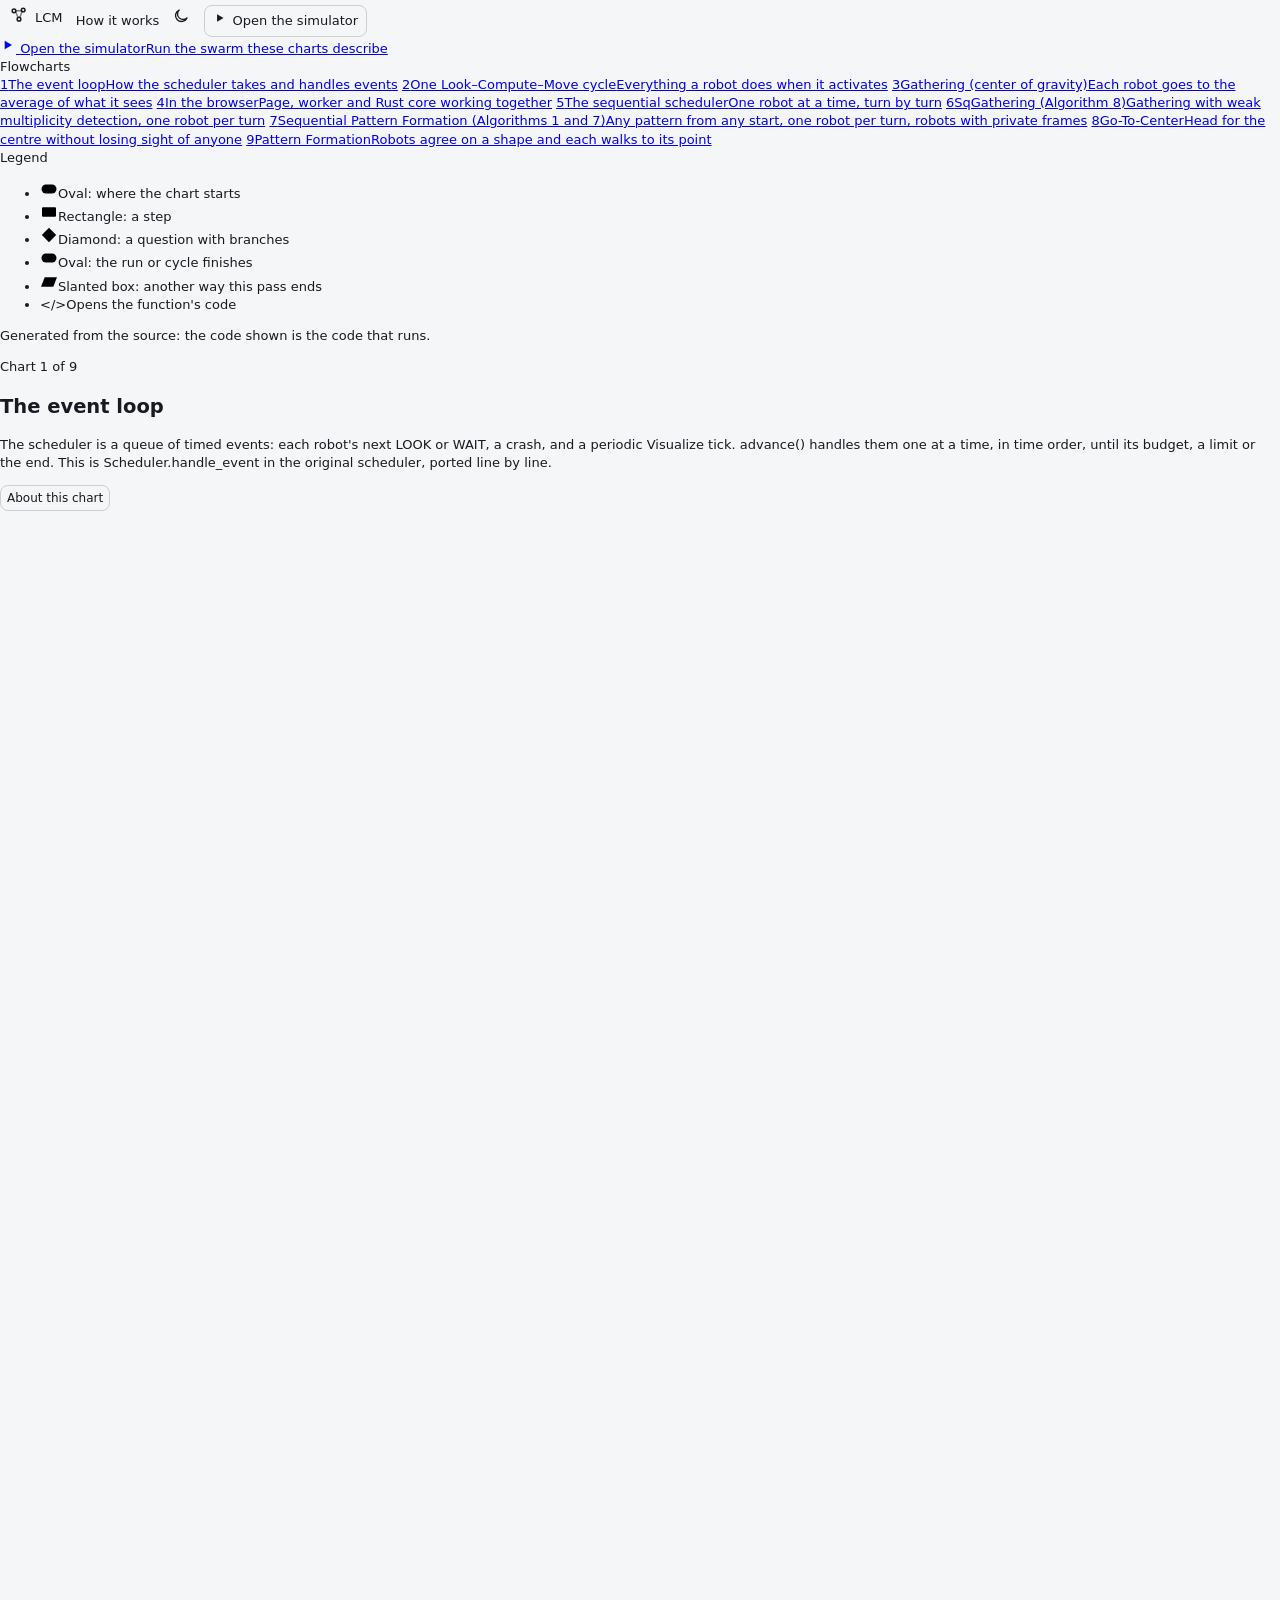
==== commit 945fbace: "Merge origin/main (private frames, #20); page: SqPF only, one robot per point Merge upstream's priva" ====
--- a/web/docs.html
+++ b/web/docs.html
@@ -37,7 +37,9 @@
       <a class="nav-item" href="#browser" data-chart="browser"><span class="nav-num">4</span><span><span class="nav-name">In the browser</span><span class="nav-short">Page, worker and Rust core working together</span></span></a>
       <a class="nav-item" href="#sequential" data-chart="sequential"><span class="nav-num">5</span><span><span class="nav-name">The sequential scheduler</span><span class="nav-short">One robot at a time, turn by turn</span></span></a>
       <a class="nav-item" href="#sqgathering" data-chart="sqgathering"><span class="nav-num">6</span><span><span class="nav-name">SqGathering (Algorithm 8)</span><span class="nav-short">Gathering with weak multiplicity detection, one robot per turn</span></span></a>
-      <a class="nav-item" href="#go-to-center" data-chart="go-to-center"><span class="nav-num">7</span><span><span class="nav-name">Go-To-Center</span><span class="nav-short">Head for the centre without losing sight of anyone</span></span></a>
+      <a class="nav-item" href="#sqpf" data-chart="sqpf"><span class="nav-num">7</span><span><span class="nav-name">Sequential Pattern Formation (Algorithms 1 and 7)</span><span class="nav-short">Any pattern from any start, one robot per turn, robots with private frames</span></span></a>
+      <a class="nav-item" href="#go-to-center" data-chart="go-to-center"><span class="nav-num">8</span><span><span class="nav-name">Go-To-Center</span><span class="nav-short">Head for the centre without losing sight of anyone</span></span></a>
+      <a class="nav-item" href="#pattern-formation" data-chart="pattern-formation"><span class="nav-num">9</span><span><span class="nav-name">Pattern Formation</span><span class="nav-short">Robots agree on a shape and each walks to its point</span></span></a>
       <div class="nav-title">Legend</div>
       <ul class="legend-list">
         <li><svg width="18" height="18" viewBox="-9 -9 18 18" class="k-entry"><rect x="-7.5" y="-4.5" width="15" height="9" rx="4.5" class="ic-bg"/></svg>Oval: where the chart starts</li>
@@ -50,7 +52,7 @@
       <p class="nav-foot">Generated from the source: the code shown is the code that runs.</p>
     </nav>
     <main class="docs-content">
-<section class="chart" data-chart="event-loop" hidden><div class="chart-head"><div><div class="eyebrow">Chart 1 of 7</div><h1>The event loop</h1><p class="blurb">The scheduler is a queue of timed events: each robot&#x27;s next LOOK or WAIT, a crash, and a periodic Visualize tick. advance() handles them one at a time, in time order, until its budget, a limit or the end. This is Scheduler.handle_event in the original scheduler, ported line by line.</p></div></div><div class="stage-wrap"><div class="stage" tabindex="0" aria-label="Chart canvas: drag or scroll to move, Ctrl + scroll to zoom"><svg viewBox="0 0 1278 1070" data-width="1278" data-height="1070" role="img" aria-label="The event loop flowchart">
+<section class="chart" data-chart="event-loop" hidden><div class="chart-head"><div><div class="eyebrow">Chart 1 of 9</div><h1>The event loop</h1><p class="blurb">The scheduler is a queue of timed events: each robot&#x27;s next LOOK or WAIT, a crash, and a periodic Visualize tick. advance() handles them one at a time, in time order, until its budget, a limit or the end. This is Scheduler.handle_event in the original scheduler, ported line by line.</p></div></div><div class="stage-wrap"><div class="stage" tabindex="0" aria-label="Chart canvas: drag or scroll to move, Ctrl + scroll to zoom"><svg viewBox="0 0 1278 1070" data-width="1278" data-height="1070" role="img" aria-label="The event loop flowchart">
 <defs><marker id="ah-event-loop-plain" viewBox="0 0 10 10" refX="8.5" refY="5" markerWidth="6.5" markerHeight="6.5" orient="auto-start-reverse"><path d="M1,1 L9,5 L1,9 Z" class="ah ah-plain"/></marker><marker id="ah-event-loop-yes" viewBox="0 0 10 10" refX="8.5" refY="5" markerWidth="6.5" markerHeight="6.5" orient="auto-start-reverse"><path d="M1,1 L9,5 L1,9 Z" class="ah ah-yes"/></marker><marker id="ah-event-loop-no" viewBox="0 0 10 10" refX="8.5" refY="5" markerWidth="6.5" markerHeight="6.5" orient="auto-start-reverse"><path d="M1,1 L9,5 L1,9 Z" class="ah ah-no"/></marker><marker id="ah-event-loop-hot" viewBox="0 0 10 10" refX="8.5" refY="5" markerWidth="6.5" markerHeight="6.5" orient="auto-start-reverse"><path d="M1,1 L9,5 L1,9 Z" class="ah ah-hot"/></marker></defs>
 <g class="lanes">
 <rect class="lane" x="12" y="16" width="1254" height="180" rx="14"/>
@@ -220,7 +222,7 @@
 </g>
 <g class="chips"><g class="chip c-yes" data-from="lim" data-to="ret"><rect x="828.7" y="143.0" width="37" height="20" rx="10"/><text x="847.2" y="153.5" dominant-baseline="middle">yes</text></g><g class="chip c-no" data-from="lim" data-to="pop"><rect x="629.8" y="190.0" width="30" height="20" rx="10"/><text x="644.8" y="200.5" dominant-baseline="middle">no</text></g><g class="chip c-yes" data-from="emp" data-to="end1"><rect x="766.3" y="331.0" width="37" height="20" rx="10"/><text x="784.8" y="341.5" dominant-baseline="middle">yes</text></g><g class="chip c-no" data-from="emp" data-to="old"><rect x="629.8" y="378.0" width="30" height="20" rx="10"/><text x="644.8" y="388.5" dominant-baseline="middle">no</text></g><g class="chip c-yes" data-from="old" data-to="ign"><rect x="476.1" y="425.0" width="37" height="20" rx="10"/><text x="494.6" y="435.5" dominant-baseline="middle">yes</text></g><g class="chip c-no" data-from="old" data-to="vis"><rect x="629.8" y="472.0" width="30" height="20" rx="10"/><text x="644.8" y="482.5" dominant-baseline="middle">no</text></g><g class="chip c-yes" data-from="vis" data-to="vis2"><rect x="494.8" y="519.0" width="37" height="20" rx="10"/><text x="513.2" y="529.5" dominant-baseline="middle">yes</text></g><g class="chip c-no" data-from="vis" data-to="dead"><rect x="629.8" y="565.0" width="30" height="20" rx="10"/><text x="644.8" y="575.5" dominant-baseline="middle">no</text></g><g class="chip c-yes" data-from="dead" data-to="ign2"><rect x="484.9" y="613.0" width="37" height="20" rx="10"/><text x="503.4" y="623.5" dominant-baseline="middle">yes</text></g><g class="chip c-no" data-from="dead" data-to="kind"><rect x="629.8" y="661.0" width="30" height="20" rx="10"/><text x="644.8" y="671.5" dominant-baseline="middle">no</text></g><g class="chip c-plain" data-from="kind" data-to="look"><rect x="433.8" y="707.0" width="44" height="20" rx="10"/><text x="455.8" y="717.5" dominant-baseline="middle">Look</text></g><g class="chip c-plain" data-from="kind" data-to="wait"><rect x="622.8" y="753.0" width="44" height="20" rx="10"/><text x="644.8" y="763.5" dominant-baseline="middle">Wait</text></g><g class="chip c-plain" data-from="kind" data-to="crash"><rect x="808.3" y="707.0" width="51" height="20" rx="10"/><text x="833.8" y="717.5" dominant-baseline="middle">Crash</text></g><g class="chip c-yes" data-from="glob" data-to="end2"><rect x="626.3" y="946.2" width="37" height="20" rx="10"/><text x="644.8" y="956.8" dominant-baseline="middle">yes</text></g><g class="chip c-no" data-from="glob" data-to="lim"><rect x="1037.9" y="519.0" width="121" height="20" rx="10"/><text x="1098.4" y="529.5" dominant-baseline="middle">no · next event</text></g></g>
 </svg></div><div class="stage-tools"><button class="btn primary small tour-start"><span data-icon="play" data-size="13"></span>Guided tour</button><span class="stage-hint">Click a step for details · drag or scroll to move · Ctrl + scroll to zoom</span><button class="btn small" data-zoom="out" title="Zoom out (−)" aria-label="Zoom out"><span data-icon="minus" data-size="15"></span></button><span class="zoom-level num">100%</span><button class="btn small" data-zoom="in" title="Zoom in (+)" aria-label="Zoom in"><span data-icon="plus" data-size="15"></span></button><button class="btn small" data-zoom="fit" title="Fit (F)" aria-label="Fit"><span data-icon="fit" data-size="15"></span></button></div></div><details class="notes" open><summary>Notes</summary><ul><li>Ties in time break exactly as in Python&#x27;s heap of (time, id, state) tuples: lower robot id first, then Crash &lt; Look &lt; Visualize &lt; Wait.</li><li>Visualize ticks change nothing; they are kept so event counts and limits match the Python.</li><li>The run ends when every robot that is neither crashed nor Byzantine has terminated.</li><li>Under the sequential scheduler robots have no clocks of their own: only one Look is ever in the queue, and the next one is queued when a turn ends (chart 5).</li></ul></details></section>
-<section class="chart" data-chart="look-compute-move" hidden><div class="chart-head"><div><div class="eyebrow">Chart 2 of 7</div><h1>One Look–Compute–Move cycle</h1><p class="blurb">The robot takes a snapshot (LOOK), its algorithm computes a target (COMPUTE), and it moves there (MOVE); a WAIT event at the arrival time ends the move. Faults, freezing and termination all branch off this path. This is Robot.look, Robot.move and Robot.wait in the original simulator.</p></div></div><div class="stage-wrap"><div class="stage" tabindex="0" aria-label="Chart canvas: drag or scroll to move, Ctrl + scroll to zoom"><svg viewBox="0 0 936 1164" data-width="936" data-height="1164" role="img" aria-label="One Look–Compute–Move cycle flowchart">
+<section class="chart" data-chart="look-compute-move" hidden><div class="chart-head"><div><div class="eyebrow">Chart 2 of 9</div><h1>One Look–Compute–Move cycle</h1><p class="blurb">The robot takes a snapshot (LOOK), its algorithm computes a target (COMPUTE), and it moves there (MOVE); a WAIT event at the arrival time ends the move. Faults, freezing and termination all branch off this path. This is Robot.look, Robot.move and Robot.wait in the original simulator.</p></div></div><div class="stage-wrap"><div class="stage" tabindex="0" aria-label="Chart canvas: drag or scroll to move, Ctrl + scroll to zoom"><svg viewBox="0 0 936 1164" data-width="936" data-height="1164" role="img" aria-label="One Look–Compute–Move cycle flowchart">
 <defs><marker id="ah-look-compute-move-plain" viewBox="0 0 10 10" refX="8.5" refY="5" markerWidth="6.5" markerHeight="6.5" orient="auto-start-reverse"><path d="M1,1 L9,5 L1,9 Z" class="ah ah-plain"/></marker><marker id="ah-look-compute-move-yes" viewBox="0 0 10 10" refX="8.5" refY="5" markerWidth="6.5" markerHeight="6.5" orient="auto-start-reverse"><path d="M1,1 L9,5 L1,9 Z" class="ah ah-yes"/></marker><marker id="ah-look-compute-move-no" viewBox="0 0 10 10" refX="8.5" refY="5" markerWidth="6.5" markerHeight="6.5" orient="auto-start-reverse"><path d="M1,1 L9,5 L1,9 Z" class="ah ah-no"/></marker><marker id="ah-look-compute-move-hot" viewBox="0 0 10 10" refX="8.5" refY="5" markerWidth="6.5" markerHeight="6.5" orient="auto-start-reverse"><path d="M1,1 L9,5 L1,9 Z" class="ah ah-hot"/></marker></defs>
 <g class="lanes">
 <rect class="lane" x="12" y="16" width="912" height="462" rx="14"/>
@@ -375,7 +377,7 @@
 </g>
 <g class="chips"><g class="chip c-yes" data-from="byz" data-to="byzt"><rect x="589.9" y="331.0" width="37" height="20" rx="10"/><text x="608.4" y="341.5" dominant-baseline="middle">yes</text></g><g class="chip c-no" data-from="byz" data-to="alone"><rect x="461.8" y="378.0" width="30" height="20" rx="10"/><text x="476.8" y="388.5" dominant-baseline="middle">no</text></g><g class="chip c-yes" data-from="alone" data-to="term1"><rect x="304.9" y="425.0" width="37" height="20" rx="10"/><text x="323.4" y="435.5" dominant-baseline="middle">yes</text></g><g class="chip c-no" data-from="alone" data-to="comp"><rect x="461.8" y="466.8" width="30" height="20" rx="10"/><text x="476.8" y="477.2" dominant-baseline="middle">no</text></g><g class="chip c-yes" data-from="tdec" data-to="term2"><rect x="304.7" y="613.0" width="37" height="20" rx="10"/><text x="323.2" y="623.5" dominant-baseline="middle">yes</text></g><g class="chip c-no" data-from="tdec" data-to="frz"><rect x="461.8" y="659.0" width="30" height="20" rx="10"/><text x="476.8" y="669.5" dominant-baseline="middle">no</text></g><g class="chip c-yes" data-from="frz" data-to="frozen"><rect x="324.5" y="707.0" width="37" height="20" rx="10"/><text x="343.0" y="717.5" dominant-baseline="middle">yes</text></g><g class="chip c-no" data-from="frz" data-to="mv"><rect x="461.8" y="754.0" width="30" height="20" rx="10"/><text x="476.8" y="764.5" dominant-baseline="middle">no</text></g><g class="chip c-no" data-from="sub" data-to="subt"><rect x="323.5" y="895.0" width="30" height="20" rx="10"/><text x="338.5" y="905.5" dominant-baseline="middle">no</text></g><g class="chip c-yes" data-from="sub" data-to="sched"><rect x="458.3" y="941.0" width="37" height="20" rx="10"/><text x="476.8" y="951.5" dominant-baseline="middle">yes</text></g><g class="chip c-plain" data-from="sched" data-to="arr"><rect x="433.8" y="1036.0" width="86" height="20" rx="10"/><text x="476.8" y="1046.5" dominant-baseline="middle">at arrival</text></g></g>
 </svg></div><div class="stage-tools"><button class="btn primary small tour-start"><span data-icon="play" data-size="13"></span>Guided tour</button><span class="stage-hint">Click a step for details · drag or scroll to move · Ctrl + scroll to zoom</span><button class="btn small" data-zoom="out" title="Zoom out (−)" aria-label="Zoom out"><span data-icon="minus" data-size="15"></span></button><span class="zoom-level num">100%</span><button class="btn small" data-zoom="in" title="Zoom in (+)" aria-label="Zoom in"><span data-icon="plus" data-size="15"></span></button><button class="btn small" data-zoom="fit" title="Fit (F)" aria-label="Fit"><span data-icon="fit" data-size="15"></span></button></div></div><details class="notes" open><summary>Notes</summary><ul><li>The snapshot is taken at the exact LOOK time: moving robots are seen at their interpolated position, never a stale one.</li><li>A robot freezes (stays put this cycle) when its target is within ε = 10^-precision of where it is, or when an omission fault skips the move (probability ½).</li><li>Rigid movement always reaches the target. Non-rigid movement does too (finding #3 in report.md) unless a minimum move δ is set: then the robot may be stopped on the way, never before it has covered δ, and the WAIT event is scheduled at the stopping point (chart 5).</li></ul></details></section>
-<section class="chart" data-chart="gathering" hidden><div class="chart-head"><div><div class="eyebrow">Chart 3 of 7</div><h1>Gathering (center of gravity)</h1><p class="blurb">Each robot moves to the average position of the robots it sees. Repeated asynchronously, the swarm converges to a single point. This is Robot._midpoint and Robot._midpoint_terminal in the original simulator.</p></div></div><div class="stage-wrap"><div class="stage" tabindex="0" aria-label="Chart canvas: drag or scroll to move, Ctrl + scroll to zoom"><svg viewBox="0 0 936 412" data-width="936" data-height="412" role="img" aria-label="Gathering (center of gravity) flowchart">
+<section class="chart" data-chart="gathering" hidden><div class="chart-head"><div><div class="eyebrow">Chart 3 of 9</div><h1>Gathering (center of gravity)</h1><p class="blurb">Each robot moves to the average position of the robots it sees. Repeated asynchronously, the swarm converges to a single point. This is Robot._midpoint and Robot._midpoint_terminal in the original simulator.</p></div></div><div class="stage-wrap"><div class="stage" tabindex="0" aria-label="Chart canvas: drag or scroll to move, Ctrl + scroll to zoom"><svg viewBox="0 0 936 412" data-width="936" data-height="412" role="img" aria-label="Gathering (center of gravity) flowchart">
 <defs><marker id="ah-gathering-plain" viewBox="0 0 10 10" refX="8.5" refY="5" markerWidth="6.5" markerHeight="6.5" orient="auto-start-reverse"><path d="M1,1 L9,5 L1,9 Z" class="ah ah-plain"/></marker><marker id="ah-gathering-yes" viewBox="0 0 10 10" refX="8.5" refY="5" markerWidth="6.5" markerHeight="6.5" orient="auto-start-reverse"><path d="M1,1 L9,5 L1,9 Z" class="ah ah-yes"/></marker><marker id="ah-gathering-no" viewBox="0 0 10 10" refX="8.5" refY="5" markerWidth="6.5" markerHeight="6.5" orient="auto-start-reverse"><path d="M1,1 L9,5 L1,9 Z" class="ah ah-no"/></marker><marker id="ah-gathering-hot" viewBox="0 0 10 10" refX="8.5" refY="5" markerWidth="6.5" markerHeight="6.5" orient="auto-start-reverse"><path d="M1,1 L9,5 L1,9 Z" class="ah ah-hot"/></marker></defs>
 <g class="lanes">
 <rect class="lane" x="12" y="16" width="912" height="180" rx="14"/>
@@ -429,7 +431,7 @@
 </g>
 <g class="chips"><g class="chip c-yes" data-from="c" data-to="d"><rect x="260.7" y="237.0" width="37" height="20" rx="10"/><text x="279.2" y="247.5" dominant-baseline="middle">yes</text></g><g class="chip c-no" data-from="c" data-to="e"><rect x="659.4" y="237.0" width="30" height="20" rx="10"/><text x="674.4" y="247.5" dominant-baseline="middle">no</text></g></g>
 </svg></div><div class="stage-tools"><button class="btn primary small tour-start"><span data-icon="play" data-size="13"></span>Guided tour</button><span class="stage-hint">Click a step for details · drag or scroll to move · Ctrl + scroll to zoom</span><button class="btn small" data-zoom="out" title="Zoom out (−)" aria-label="Zoom out"><span data-icon="minus" data-size="15"></span></button><span class="zoom-level num">100%</span><button class="btn small" data-zoom="in" title="Zoom in (+)" aria-label="Zoom in"><span data-icon="plus" data-size="15"></span></button><button class="btn small" data-zoom="fit" title="Fit (F)" aria-label="Fit"><span data-icon="fit" data-size="15"></span></button></div></div><details class="notes" open><summary>Notes</summary><ul><li>The average includes crashed robots, but the termination test ignores them: the original&#x27;s behaviour, kept on purpose (finding #4 in report.md).</li><li>The sum is a plain left-to-right loop, as in the Python, so results match to the last digits.</li><li>Only guaranteed to gather with unlimited visibility. With a limited radius the swarm can stop in several separate groups, all marked terminated: a robot that sees nobody terminates (the original&#x27;s rule, chart 2), and moving to the average can break visibility links. Algorithms built for limited visibility, such as Go-To-Center (Ando et al.), limit the step length to keep them.</li></ul></details></section>
-<section class="chart" data-chart="browser" hidden><div class="chart-head"><div><div class="eyebrow">Chart 4 of 7</div><h1>In the browser</h1><p class="blurb">The page never runs the simulation itself. A Web Worker owns the Rust core and simulates in short slices at the chosen playback speed; the page asks for the latest frame whenever it is ready to draw, so drawing never slows the simulation.</p></div></div><div class="stage-wrap"><div class="stage" tabindex="0" aria-label="Chart canvas: drag or scroll to move, Ctrl + scroll to zoom"><svg viewBox="0 0 936 524" data-width="936" data-height="524" role="img" aria-label="In the browser flowchart">
+<section class="chart" data-chart="browser" hidden><div class="chart-head"><div><div class="eyebrow">Chart 4 of 9</div><h1>In the browser</h1><p class="blurb">The page never runs the simulation itself. A Web Worker owns the Rust core and simulates in short slices at the chosen playback speed; the page asks for the latest frame whenever it is ready to draw, so drawing never slows the simulation.</p></div></div><div class="stage-wrap"><div class="stage" tabindex="0" aria-label="Chart canvas: drag or scroll to move, Ctrl + scroll to zoom"><svg viewBox="0 0 936 524" data-width="936" data-height="524" role="img" aria-label="In the browser flowchart">
 <defs><marker id="ah-browser-plain" viewBox="0 0 10 10" refX="8.5" refY="5" markerWidth="6.5" markerHeight="6.5" orient="auto-start-reverse"><path d="M1,1 L9,5 L1,9 Z" class="ah ah-plain"/></marker><marker id="ah-browser-yes" viewBox="0 0 10 10" refX="8.5" refY="5" markerWidth="6.5" markerHeight="6.5" orient="auto-start-reverse"><path d="M1,1 L9,5 L1,9 Z" class="ah ah-yes"/></marker><marker id="ah-browser-no" viewBox="0 0 10 10" refX="8.5" refY="5" markerWidth="6.5" markerHeight="6.5" orient="auto-start-reverse"><path d="M1,1 L9,5 L1,9 Z" class="ah ah-no"/></marker><marker id="ah-browser-hot" viewBox="0 0 10 10" refX="8.5" refY="5" markerWidth="6.5" markerHeight="6.5" orient="auto-start-reverse"><path d="M1,1 L9,5 L1,9 Z" class="ah ah-hot"/></marker></defs>
 <g class="lanes">
 <rect class="lane" x="65" y="8" width="264" height="508" rx="14"/>
@@ -514,7 +516,7 @@
 </g>
 <g class="chips"><g class="chip c-plain" data-from="ask" data-to="post"><rect x="346.7" y="161.0" width="107" height="20" rx="10"/><text x="400.2" y="171.5" dominant-baseline="middle">frame request</text></g><g class="chip c-plain" data-from="slice" data-to="adv"><rect x="594.5" y="67.0" width="44" height="20" rx="10"/><text x="616.5" y="77.5" dominant-baseline="middle">loop</text></g><g class="chip c-plain" data-from="post" data-to="draw"><rect x="254.6" y="255.0" width="72" height="20" rx="10"/><text x="290.6" y="265.5" dominant-baseline="middle">transfer</text></g></g>
 </svg></div><div class="stage-tools"><button class="btn primary small tour-start"><span data-icon="play" data-size="13"></span>Guided tour</button><span class="stage-hint">Click a step for details · drag or scroll to move · Ctrl + scroll to zoom</span><button class="btn small" data-zoom="out" title="Zoom out (−)" aria-label="Zoom out"><span data-icon="minus" data-size="15"></span></button><span class="zoom-level num">100%</span><button class="btn small" data-zoom="in" title="Zoom in (+)" aria-label="Zoom in"><span data-icon="plus" data-size="15"></span></button><button class="btn small" data-zoom="fit" title="Fit (F)" aria-label="Fit"><span data-icon="fit" data-size="15"></span></button></div></div><details class="notes" open><summary>Notes</summary><ul><li>Frames travel as typed arrays that are transferred, not copied or turned into JSON; the page hands each frame&#x27;s arrays back to be refilled, so playback allocates nothing per frame.</li><li>The worker computes in ~6 ms slices and yields between them, so messages (frame requests, pause, speed changes) get through immediately.</li></ul></details></section>
-<section class="chart" data-chart="sequential" hidden><div class="chart-head"><div><div class="eyebrow">Chart 5 of 7</div><h1>The sequential scheduler</h1><p class="blurb">Under the sequential scheduler only one robot&#x27;s Look is ever waiting in the queue. When its turn ends, next_turn() decides who goes next, and the others stay still until then. This is the sequential scheduler of Section 2.2 of &quot;Universal pattern formation by oblivious robots under sequential schedulers&quot; (arXiv:2412.10733); it is new in the Rust core, not in the Python original.</p></div></div><div class="stage-wrap"><div class="stage" tabindex="0" aria-label="Chart canvas: drag or scroll to move, Ctrl + scroll to zoom"><svg viewBox="0 0 1278 976" data-width="1278" data-height="976" role="img" aria-label="The sequential scheduler flowchart">
+<section class="chart" data-chart="sequential" hidden><div class="chart-head"><div><div class="eyebrow">Chart 5 of 9</div><h1>The sequential scheduler</h1><p class="blurb">Under the sequential scheduler only one robot&#x27;s Look is ever waiting in the queue. When its turn ends, next_turn() decides who goes next, and the others stay still until then. This is the sequential scheduler of Section 2.2 of &quot;Universal pattern formation by oblivious robots under sequential schedulers&quot; (arXiv:2412.10733); it is new in the Rust core, not in the Python original.</p></div></div><div class="stage-wrap"><div class="stage" tabindex="0" aria-label="Chart canvas: drag or scroll to move, Ctrl + scroll to zoom"><svg viewBox="0 0 1278 976" data-width="1278" data-height="976" role="img" aria-label="The sequential scheduler flowchart">
 <defs><marker id="ah-sequential-plain" viewBox="0 0 10 10" refX="8.5" refY="5" markerWidth="6.5" markerHeight="6.5" orient="auto-start-reverse"><path d="M1,1 L9,5 L1,9 Z" class="ah ah-plain"/></marker><marker id="ah-sequential-yes" viewBox="0 0 10 10" refX="8.5" refY="5" markerWidth="6.5" markerHeight="6.5" orient="auto-start-reverse"><path d="M1,1 L9,5 L1,9 Z" class="ah ah-yes"/></marker><marker id="ah-sequential-no" viewBox="0 0 10 10" refX="8.5" refY="5" markerWidth="6.5" markerHeight="6.5" orient="auto-start-reverse"><path d="M1,1 L9,5 L1,9 Z" class="ah ah-no"/></marker><marker id="ah-sequential-hot" viewBox="0 0 10 10" refX="8.5" refY="5" markerWidth="6.5" markerHeight="6.5" orient="auto-start-reverse"><path d="M1,1 L9,5 L1,9 Z" class="ah ah-hot"/></marker></defs>
 <g class="lanes">
 <rect class="lane" x="12" y="16" width="1254" height="368" rx="14"/>
@@ -633,7 +635,7 @@
 </g>
 <g class="chips"><g class="chip c-yes" data-from="t_over" data-to="t_prog"><rect x="626.3" y="185.8" width="37" height="20" rx="10"/><text x="644.8" y="196.2" dominant-baseline="middle">yes</text></g><g class="chip c-no" data-from="t_over" data-to="t_pick"><rect x="165.0" y="284.0" width="30" height="20" rx="10"/><text x="180.0" y="294.5" dominant-baseline="middle">no</text></g><g class="chip c-no" data-from="t_prog" data-to="t_stall"><rect x="776.6" y="237.0" width="30" height="20" rx="10"/><text x="791.6" y="247.5" dominant-baseline="middle">no</text></g><g class="chip c-yes" data-from="t_prog" data-to="t_new"><rect x="626.3" y="288.2" width="37" height="20" rx="10"/><text x="644.8" y="298.8" dominant-baseline="middle">yes</text></g><g class="chip c-yes" data-from="t_lim" data-to="t_stop"><rect x="471.9" y="801.0" width="37" height="20" rx="10"/><text x="490.4" y="811.5" dominant-baseline="middle">yes</text></g><g class="chip c-no" data-from="t_lim" data-to="t_arr"><rect x="629.8" y="852.2" width="30" height="20" rx="10"/><text x="644.8" y="862.8" dominant-baseline="middle">no</text></g><g class="chip c-plain" data-from="t_arr" data-to="t_end"><rect x="1058.9" y="472.0" width="79" height="20" rx="10"/><text x="1098.4" y="482.5" dominant-baseline="middle">next turn</text></g></g>
 </svg></div><div class="stage-tools"><button class="btn primary small tour-start"><span data-icon="play" data-size="13"></span>Guided tour</button><span class="stage-hint">Click a step for details · drag or scroll to move · Ctrl + scroll to zoom</span><button class="btn small" data-zoom="out" title="Zoom out (−)" aria-label="Zoom out"><span data-icon="minus" data-size="15"></span></button><span class="zoom-level num">100%</span><button class="btn small" data-zoom="in" title="Zoom in (+)" aria-label="Zoom in"><span data-icon="plus" data-size="15"></span></button><button class="btn small" data-zoom="fit" title="Fit (F)" aria-label="Fit"><span data-icon="fit" data-size="15"></span></button></div></div><details class="notes" open><summary>Notes</summary><ul><li>Round-robin and the shuffle each epoch both give every robot that is still active exactly one turn per epoch. An explicit list of turns ends its epoch once every robot has had at least one, as in the paper.</li><li>Crashed and terminated robots are skipped. The paper has no crashes; this is the simulator&#x27;s own rule.</li><li>Stalled is not in the paper either. Robots are deterministic and remember nothing, so if a whole epoch changes nothing, every later epoch is the same and the run can never end. It is not checked with faults, because an omission fault skips moves at random.</li><li>A run can also end at a turn limit (max_turns): the last turn&#x27;s move still finishes. It says nothing about the algorithm, only that the budget ran out.</li><li>With non-rigid movement, a robot whose destination is within δ always arrives; otherwise the adversary stops it somewhere at least δ along its way. δ is not shown to the algorithms: in the paper, the robots do not know it.</li></ul></details></section>
-<section class="chart" data-chart="sqgathering" hidden><div class="chart-head"><div><div class="eyebrow">Chart 6 of 7</div><h1>SqGathering (Algorithm 8)</h1><p class="blurb">Algorithm 8 of &quot;Universal pattern formation by oblivious robots under sequential schedulers&quot; (arXiv:2412.10733, Section 6). The active robot sees each occupied point only as single or multiplicity, counts the multiplicities κ, and follows one of three rules. It runs only under the sequential scheduler of chart 5: the registry refuses the async one.</p></div></div><div class="stage-wrap"><div class="stage" tabindex="0" aria-label="Chart canvas: drag or scroll to move, Ctrl + scroll to zoom"><svg viewBox="0 0 1496 600" data-width="1496" data-height="600" role="img" aria-label="SqGathering (Algorithm 8) flowchart">
+<section class="chart" data-chart="sqgathering" hidden><div class="chart-head"><div><div class="eyebrow">Chart 6 of 9</div><h1>SqGathering (Algorithm 8)</h1><p class="blurb">Algorithm 8 of &quot;Universal pattern formation by oblivious robots under sequential schedulers&quot; (arXiv:2412.10733, Section 6). The active robot sees each occupied point only as single or multiplicity, counts the multiplicities κ, and follows one of three rules. It runs only under the sequential scheduler of chart 5: the registry refuses the async one.</p></div></div><div class="stage-wrap"><div class="stage" tabindex="0" aria-label="Chart canvas: drag or scroll to move, Ctrl + scroll to zoom"><svg viewBox="0 0 1496 600" data-width="1496" data-height="600" role="img" aria-label="SqGathering (Algorithm 8) flowchart">
 <defs><marker id="ah-sqgathering-plain" viewBox="0 0 10 10" refX="8.5" refY="5" markerWidth="6.5" markerHeight="6.5" orient="auto-start-reverse"><path d="M1,1 L9,5 L1,9 Z" class="ah ah-plain"/></marker><marker id="ah-sqgathering-yes" viewBox="0 0 10 10" refX="8.5" refY="5" markerWidth="6.5" markerHeight="6.5" orient="auto-start-reverse"><path d="M1,1 L9,5 L1,9 Z" class="ah ah-yes"/></marker><marker id="ah-sqgathering-no" viewBox="0 0 10 10" refX="8.5" refY="5" markerWidth="6.5" markerHeight="6.5" orient="auto-start-reverse"><path d="M1,1 L9,5 L1,9 Z" class="ah ah-no"/></marker><marker id="ah-sqgathering-hot" viewBox="0 0 10 10" refX="8.5" refY="5" markerWidth="6.5" markerHeight="6.5" orient="auto-start-reverse"><path d="M1,1 L9,5 L1,9 Z" class="ah ah-hot"/></marker></defs>
 <g class="lanes">
 <rect class="lane" x="12" y="16" width="1472" height="180" rx="14"/>
@@ -749,7 +751,131 @@
 </g>
 <g class="chips"><g class="chip c-yes" data-from="q_one" data-to="q_term"><rect x="454.8" y="237.0" width="37" height="20" rx="10"/><text x="473.3" y="247.5" dominant-baseline="middle">yes</text></g><g class="chip c-no" data-from="q_one" data-to="q_kappa"><rect x="741.8" y="284.0" width="30" height="20" rx="10"/><text x="756.8" y="294.5" dominant-baseline="middle">no</text></g><g class="chip c-plain" data-from="q_kappa" data-to="q_k0"><rect x="384.5" y="331.0" width="51" height="20" rx="10"/><text x="410.0" y="341.5" dominant-baseline="middle">κ = 0</text></g><g class="chip c-plain" data-from="q_kappa" data-to="q_k1"><rect x="731.3" y="378.0" width="51" height="20" rx="10"/><text x="756.8" y="388.5" dominant-baseline="middle">κ = 1</text></g><g class="chip c-plain" data-from="q_kappa" data-to="q_km"><rect x="1078.2" y="331.0" width="51" height="20" rx="10"/><text x="1103.7" y="341.5" dominant-baseline="middle">κ &gt; 1</text></g><g class="chip c-yes" data-from="q_k1" data-to="q_hold"><rect x="540.9" y="425.0" width="37" height="20" rx="10"/><text x="559.4" y="435.5" dominant-baseline="middle">yes</text></g><g class="chip c-no" data-from="q_k1" data-to="q_join"><rect x="741.8" y="472.0" width="30" height="20" rx="10"/><text x="756.8" y="482.5" dominant-baseline="middle">no</text></g><g class="chip c-no" data-from="q_km" data-to="q_wait"><rect x="1102.8" y="425.0" width="30" height="20" rx="10"/><text x="1117.8" y="435.5" dominant-baseline="middle">no</text></g><g class="chip c-yes" data-from="q_km" data-to="q_leave"><rect x="1298.3" y="472.0" width="37" height="20" rx="10"/><text x="1316.8" y="482.5" dominant-baseline="middle">yes</text></g></g>
 </svg></div><div class="stage-tools"><button class="btn primary small tour-start"><span data-icon="play" data-size="13"></span>Guided tour</button><span class="stage-hint">Click a step for details · drag or scroll to move · Ctrl + scroll to zoom</span><button class="btn small" data-zoom="out" title="Zoom out (−)" aria-label="Zoom out"><span data-icon="minus" data-size="15"></span></button><span class="zoom-level num">100%</span><button class="btn small" data-zoom="in" title="Zoom in (+)" aria-label="Zoom in"><span data-icon="plus" data-size="15"></span></button><button class="btn small" data-zoom="fit" title="Fit (F)" aria-label="Fit"><span data-icon="fit" data-size="15"></span></button></div></div><details class="notes" open><summary>Notes</summary><ul><li>Weak multiplicity detection: one bit per point, never a count. Two robots on a point and five robots on a point look the same.</li><li>Why the sequential scheduler: without multiplicity detection Gathering is unsolvable under any sequential scheduler (Theorem 4); with more than one robot active at once it is unsolvable even with detection (Lemma 8). So SqGathering refuses the async scheduler, limited visibility and faults.</li><li>In the paper robots never terminate. Here a robot that sees a single occupied point terminates: everyone is there, and every robot activated later would stay, so it changes nothing and lets the run end.</li><li>Points closer than ε (10^-precision) are one point. Equally close points are told apart by their coordinates; any fixed choice is allowed.</li><li>A move cut short after δ can stop on a single robot and make a second multiplicity; the κ &gt; 1 rule then separates them again.</li><li>With several large multiplicities, each robot leaving one halves the distance of the robot that left before it. After enough of them it is closer than ε, cannot leave, and the run ends Stalled (chart 5): a precision limit, not a flaw of the algorithm.</li></ul></details></section>
-<section class="chart" data-chart="go-to-center" hidden><div class="chart-head"><div><div class="eyebrow">Chart 7 of 7</div><h1>Go-To-Center</h1><p class="blurb">Each robot heads for the centre of the smallest circle around the robots it sees, but never so far that it could lose sight of a neighbour. This is Robot._go_to_center and Robot._gtc_terminal in the original simulator, from Ando, Oasa, Suzuki and Yamashita (1999). With limited visibility it keeps a swarm that starts connected together, which simple centre-of-gravity gathering does not.</p></div></div><div class="stage-wrap"><div class="stage" tabindex="0" aria-label="Chart canvas: drag or scroll to move, Ctrl + scroll to zoom"><svg viewBox="0 0 936 694" data-width="936" data-height="694" role="img" aria-label="Go-To-Center flowchart">
+<section class="chart" data-chart="sqpf" hidden><div class="chart-head"><div><div class="eyebrow">Chart 7 of 9</div><h1>Sequential Pattern Formation (Algorithms 1 and 7)</h1><p class="blurb">Algorithm SqPF (Algorithm 1 with Procedures Separate, Last, Overlap, Leader and Occupy) and Algorithm SqPF′ (Algorithm 7, patterns of 2 to 4 points) of &quot;Universal pattern formation by oblivious robots under sequential schedulers&quot; (arXiv:2412.10733, Sections 4 and 5), following the paper&#x27;s Figure 1. It runs only under the sequential scheduler of chart 5, with non-rigid moves of at least δ; choosing it fixes those settings.</p></div></div><div class="stage-wrap"><div class="stage" tabindex="0" aria-label="Chart canvas: drag or scroll to move, Ctrl + scroll to zoom"><svg viewBox="0 0 1496 694" data-width="1496" data-height="694" role="img" aria-label="Sequential Pattern Formation (Algorithms 1 and 7) flowchart">
+<defs><marker id="ah-sqpf-plain" viewBox="0 0 10 10" refX="8.5" refY="5" markerWidth="6.5" markerHeight="6.5" orient="auto-start-reverse"><path d="M1,1 L9,5 L1,9 Z" class="ah ah-plain"/></marker><marker id="ah-sqpf-yes" viewBox="0 0 10 10" refX="8.5" refY="5" markerWidth="6.5" markerHeight="6.5" orient="auto-start-reverse"><path d="M1,1 L9,5 L1,9 Z" class="ah ah-yes"/></marker><marker id="ah-sqpf-no" viewBox="0 0 10 10" refX="8.5" refY="5" markerWidth="6.5" markerHeight="6.5" orient="auto-start-reverse"><path d="M1,1 L9,5 L1,9 Z" class="ah ah-no"/></marker><marker id="ah-sqpf-hot" viewBox="0 0 10 10" refX="8.5" refY="5" markerWidth="6.5" markerHeight="6.5" orient="auto-start-reverse"><path d="M1,1 L9,5 L1,9 Z" class="ah ah-hot"/></marker></defs>
+<g class="lanes">
+<rect class="lane" x="12" y="16" width="1472" height="180" rx="14"/>
+<text class="lane-label" x="28" y="36">LOOK</text>
+<rect class="lane alt" x="12" y="204" width="1472" height="180" rx="14"/>
+<text class="lane-label" x="28" y="224">INITIALIZATION</text>
+<rect class="lane" x="12" y="392" width="1472" height="86" rx="14"/>
+<text class="lane-label" x="28" y="412">FINALIZATION</text>
+<rect class="lane alt" x="12" y="486" width="1472" height="180" rx="14"/>
+<text class="lane-label" x="28" y="506">LEADER CONFIGURATION · PARTIAL PATTERN FORMATION</text>
+</g>
+<g class="edges">
+<path class="edge e-plain" data-from="f_comp" data-to="f_look" d="M756.8,87.0 L756.8,125.0" marker-end="url(#ah-sqpf-plain)" data-tone="plain"/>
+<path class="edge e-plain" data-from="f_look" data-to="f_few" d="M756.8,181.0 L756.8,219.0" marker-end="url(#ah-sqpf-plain)" data-tone="plain"/>
+<path class="edge e-yes" data-from="f_few" data-to="f_sep" d="M630.3,247.0 L284.8,247.0" marker-end="url(#ah-sqpf-yes)" data-tone="yes"/>
+<path class="edge e-no" data-from="f_few" data-to="f_big" d="M756.8,275.0 L756.8,313.0" marker-end="url(#ah-sqpf-no)" data-tone="no"/>
+<path class="edge e-no" data-from="f_big" data-to="f_prime" d="M844.8,341.0 L1228.8,341.0" marker-end="url(#ah-sqpf-no)" data-tone="no"/>
+<path class="edge e-yes" data-from="f_big" data-to="f_last" d="M756.8,369.0 L756.8,407.0" marker-end="url(#ah-sqpf-yes)" data-tone="yes"/>
+<path class="edge e-yes" data-from="f_last" data-to="f_fin" d="M656.7,435.0 L294.8,435.0" marker-end="url(#ah-sqpf-yes)" data-tone="yes"/>
+<path class="edge e-no" data-from="f_last" data-to="f_ovl" d="M756.8,463.0 L756.8,492.5" marker-end="url(#ah-sqpf-no)" data-tone="no"/>
+<path class="edge e-plain" data-from="f_ovl" data-to="f_lead" d="M623.1,529.0 L206.8,529.0 Q196.8,529.0 196.8,539.0 L196.8,595.0" marker-end="url(#ah-sqpf-plain)" data-tone="plain"/>
+<path class="edge e-yes" data-from="f_ovl" data-to="f_gam" d="M756.8,565.5 L756.8,595.0" marker-end="url(#ah-sqpf-yes)" data-tone="yes"/>
+<path class="edge e-yes" data-from="f_gam" data-to="f_occ" d="M844.8,623.0 L1193.6,623.0" marker-end="url(#ah-sqpf-yes)" data-tone="yes"/>
+<path class="edge e-no" data-from="f_gam" data-to="f_lead" d="M668.8,623.0 L284.8,623.0" marker-end="url(#ah-sqpf-no)" data-tone="no"/>
+</g>
+<g class="nodes">
+<g class="node k-entry has-code" data-id="f_comp" tabindex="0" role="button" aria-label="Step 1: Compute">
+<rect class="card" x="617.1" y="31.0" width="279.4" height="56.0" rx="12"/>
+<rect class="bar" x="617.1" y="41.0" width="4" height="36.0" rx="2"/>
+<g class="icon" transform="translate(639.1,59.0)"><rect x="-7.5" y="-4.5" width="15" height="9" rx="4.5" class="ic-bg"/></g>
+<text class="title" x="657.1" y="50.5" dominant-baseline="middle">Compute</text>
+<text class="sub" x="657.1" y="67.5" dominant-baseline="middle">SqPatternFormation::compute()</text>
+<g class="code-tag" transform="translate(878.5,44.0)"><rect x="-12" y="-8" width="24" height="16" rx="5"/><text x="0" y="0.5" dominant-baseline="middle">&lt;/&gt;</text></g>
+</g>
+<g class="node k-step has-code" data-id="f_look" tabindex="0" role="button" aria-label="Step 2: See Q in its own frame">
+<rect class="card" x="633.6" y="125.0" width="246.4" height="56.0" rx="12"/>
+<rect class="bar" x="633.6" y="135.0" width="4" height="36.0" rx="2"/>
+<g class="icon" transform="translate(655.6,153.0)"><rect x="-7" y="-4.8" width="14" height="9.6" rx="1" class="ic-bg"/></g>
+<text class="title" x="673.6" y="144.5" dominant-baseline="middle">See Q in its own frame</text>
+<text class="sub" x="673.6" y="161.5" dominant-baseline="middle">snapshot() · Section 2.1</text>
+<g class="code-tag" transform="translate(862.0,138.0)"><rect x="-12" y="-8" width="24" height="16" rx="5"/><text x="0" y="0.5" dominant-baseline="middle">&lt;/&gt;</text></g>
+</g>
+<g class="node k-decision has-code" data-id="f_few" tabindex="0" role="button" aria-label="Step 3: |Q| &lt; |P̂|?">
+<rect class="card" x="630.3" y="219.0" width="253.0" height="56.0" rx="12"/>
+<rect class="bar" x="630.3" y="229.0" width="4" height="36.0" rx="2"/>
+<g class="icon" transform="translate(652.3,247.0)"><path d="M0,-7.2 L7.2,0 L0,7.2 L-7.2,0 Z" class="ic-bg"/></g>
+<text class="title" x="670.3" y="238.5" dominant-baseline="middle">|Q| &lt; |P̂|?</text>
+<text class="sub" x="670.3" y="255.5" dominant-baseline="middle">Alg. 1 l. 2 · Alg. 7 l. 3</text>
+<g class="code-tag" transform="translate(865.3,232.0)"><rect x="-12" y="-8" width="24" height="16" rx="5"/><text x="0" y="0.5" dominant-baseline="middle">&lt;/&gt;</text></g>
+</g>
+<g class="node k-out has-code" data-id="f_sep" tabindex="0" role="button" aria-label="Step 4: Separate">
+<rect class="card" x="108.8" y="219.0" width="176.0" height="56.0" rx="12"/>
+<rect class="bar" x="108.8" y="229.0" width="4" height="36.0" rx="2"/>
+<g class="icon" transform="translate(130.8,247.0)"><path d="M-4.3,-4.8 H8 L4.3,4.8 H-8 Z" class="ic-bg"/></g>
+<text class="title" x="148.8" y="238.5" dominant-baseline="middle">Separate</text>
+<text class="sub" x="148.8" y="255.5" dominant-baseline="middle">Procedure 2</text>
+<g class="code-tag" transform="translate(266.8,232.0)"><rect x="-12" y="-8" width="24" height="16" rx="5"/><text x="0" y="0.5" dominant-baseline="middle">&lt;/&gt;</text></g>
+</g>
+<g class="node k-decision" data-id="f_big" tabindex="0" role="button" aria-label="Step 5: |P̂| ≥ 5?">
+<rect class="card" x="668.8" y="313.0" width="176.0" height="56.0" rx="12"/>
+<rect class="bar" x="668.8" y="323.0" width="4" height="36.0" rx="2"/>
+<g class="icon" transform="translate(690.8,341.0)"><path d="M0,-7.2 L7.2,0 L0,7.2 L-7.2,0 Z" class="ic-bg"/></g>
+<text class="title" x="708.8" y="332.5" dominant-baseline="middle">|P̂| ≥ 5?</text>
+<text class="sub" x="708.8" y="349.5" dominant-baseline="middle">Section 3.2</text>
+</g>
+<g class="node k-out has-code" data-id="f_prime" tabindex="0" role="button" aria-label="Step 6: SqPF′">
+<rect class="card" x="1228.8" y="313.0" width="176.0" height="56.0" rx="12"/>
+<rect class="bar" x="1228.8" y="323.0" width="4" height="36.0" rx="2"/>
+<g class="icon" transform="translate(1250.8,341.0)"><path d="M-4.3,-4.8 H8 L4.3,4.8 H-8 Z" class="ic-bg"/></g>
+<text class="title" x="1268.8" y="332.5" dominant-baseline="middle">SqPF′</text>
+<text class="sub" x="1268.8" y="349.5" dominant-baseline="middle">Algorithm 7</text>
+<g class="code-tag" transform="translate(1386.8,326.0)"><rect x="-12" y="-8" width="24" height="16" rx="5"/><text x="0" y="0.5" dominant-baseline="middle">&lt;/&gt;</text></g>
+</g>
+<g class="node k-decision has-code" data-id="f_last" tabindex="0" role="button" aria-label="Step 7: Special case?">
+<rect class="card" x="656.7" y="407.0" width="200.2" height="56.0" rx="12"/>
+<rect class="bar" x="656.7" y="417.0" width="4" height="36.0" rx="2"/>
+<g class="icon" transform="translate(678.7,435.0)"><path d="M0,-7.2 L7.2,0 L0,7.2 L-7.2,0 Z" class="ic-bg"/></g>
+<text class="title" x="696.7" y="426.5" dominant-baseline="middle">Special case?</text>
+<text class="sub" x="696.7" y="443.5" dominant-baseline="middle">Procedure 3, Last</text>
+<g class="code-tag" transform="translate(838.9,420.0)"><rect x="-12" y="-8" width="24" height="16" rx="5"/><text x="0" y="0.5" dominant-baseline="middle">&lt;/&gt;</text></g>
+</g>
+<g class="node k-end" data-id="f_fin" tabindex="0" role="button" aria-label="Step 8: Stay, or move to p̂ₖ">
+<rect class="card" x="98.8" y="407.0" width="196.0" height="56.0" rx="12"/>
+<rect class="bar" x="98.8" y="417.0" width="4" height="36.0" rx="2"/>
+<g class="icon" transform="translate(120.8,435.0)"><rect x="-7.5" y="-4.5" width="15" height="9" rx="4.5" class="ic-bg"/></g>
+<text class="title" x="138.8" y="426.5" dominant-baseline="middle">Stay, or move to p̂ₖ</text>
+<text class="sub" x="138.8" y="443.5" dominant-baseline="middle">Finalization</text>
+</g>
+<g class="node k-decision has-code" data-id="f_ovl" tabindex="0" role="button" aria-label="Step 9: Leader angular sequence in Q?">
+<rect class="card" x="623.1" y="492.5" width="267.4" height="73.0" rx="12"/>
+<rect class="bar" x="623.1" y="502.5" width="4" height="53.0" rx="2"/>
+<g class="icon" transform="translate(645.1,529.0)"><path d="M0,-7.2 L7.2,0 L0,7.2 L-7.2,0 Z" class="ic-bg"/></g>
+<text class="title" x="663.1" y="512.0" dominant-baseline="middle">Leader angular sequence in</text>
+<text class="title" x="663.1" y="529.0" dominant-baseline="middle">Q?</text>
+<text class="sub" x="663.1" y="546.0" dominant-baseline="middle">Procedure 4, Overlap</text>
+<g class="code-tag" transform="translate(872.5,505.5)"><rect x="-12" y="-8" width="24" height="16" rx="5"/><text x="0" y="0.5" dominant-baseline="middle">&lt;/&gt;</text></g>
+</g>
+<g class="node k-out has-code" data-id="f_lead" tabindex="0" role="button" aria-label="Step 10: Leader">
+<rect class="card" x="108.8" y="595.0" width="176.0" height="56.0" rx="12"/>
+<rect class="bar" x="108.8" y="605.0" width="4" height="36.0" rx="2"/>
+<g class="icon" transform="translate(130.8,623.0)"><path d="M-4.3,-4.8 H8 L4.3,4.8 H-8 Z" class="ic-bg"/></g>
+<text class="title" x="148.8" y="614.5" dominant-baseline="middle">Leader</text>
+<text class="sub" x="148.8" y="631.5" dominant-baseline="middle">Procedure 5</text>
+<g class="code-tag" transform="translate(266.8,608.0)"><rect x="-12" y="-8" width="24" height="16" rx="5"/><text x="0" y="0.5" dominant-baseline="middle">&lt;/&gt;</text></g>
+</g>
+<g class="node k-decision" data-id="f_gam" tabindex="0" role="button" aria-label="Step 11: Γ has one too?">
+<rect class="card" x="668.8" y="595.0" width="176.0" height="56.0" rx="12"/>
+<rect class="bar" x="668.8" y="605.0" width="4" height="36.0" rx="2"/>
+<g class="icon" transform="translate(690.8,623.0)"><path d="M0,-7.2 L7.2,0 L0,7.2 L-7.2,0 Z" class="ic-bg"/></g>
+<text class="title" x="708.8" y="614.5" dominant-baseline="middle">Γ has one too?</text>
+<text class="sub" x="708.8" y="631.5" dominant-baseline="middle">Alg. 1 l. 14</text>
+</g>
+<g class="node k-out has-code" data-id="f_occ" tabindex="0" role="button" aria-label="Step 12: Occupy">
+<rect class="card" x="1193.6" y="595.0" width="246.4" height="56.0" rx="12"/>
+<rect class="bar" x="1193.6" y="605.0" width="4" height="36.0" rx="2"/>
+<g class="icon" transform="translate(1215.6,623.0)"><path d="M-4.3,-4.8 H8 L4.3,4.8 H-8 Z" class="ic-bg"/></g>
+<text class="title" x="1233.6" y="614.5" dominant-baseline="middle">Occupy</text>
+<text class="sub" x="1233.6" y="631.5" dominant-baseline="middle">Procedure 6 · the walker</text>
+<g class="code-tag" transform="translate(1422.0,608.0)"><rect x="-12" y="-8" width="24" height="16" rx="5"/><text x="0" y="0.5" dominant-baseline="middle">&lt;/&gt;</text></g>
+</g>
+</g>
+<g class="chips"><g class="chip c-yes" data-from="f_few" data-to="f_sep"><rect x="439.1" y="237.0" width="37" height="20" rx="10"/><text x="457.6" y="247.5" dominant-baseline="middle">yes</text></g><g class="chip c-no" data-from="f_few" data-to="f_big"><rect x="741.8" y="284.0" width="30" height="20" rx="10"/><text x="756.8" y="294.5" dominant-baseline="middle">no</text></g><g class="chip c-no" data-from="f_big" data-to="f_prime"><rect x="1021.8" y="331.0" width="30" height="20" rx="10"/><text x="1036.8" y="341.5" dominant-baseline="middle">no</text></g><g class="chip c-yes" data-from="f_big" data-to="f_last"><rect x="738.3" y="378.0" width="37" height="20" rx="10"/><text x="756.8" y="388.5" dominant-baseline="middle">yes</text></g><g class="chip c-yes" data-from="f_last" data-to="f_fin"><rect x="457.2" y="425.0" width="37" height="20" rx="10"/><text x="475.8" y="435.5" dominant-baseline="middle">yes</text></g><g class="chip c-no" data-from="f_last" data-to="f_ovl"><rect x="741.8" y="467.8" width="30" height="20" rx="10"/><text x="756.8" y="478.2" dominant-baseline="middle">no</text></g><g class="chip c-plain" data-from="f_ovl" data-to="f_lead"><rect x="374.0" y="519.0" width="72" height="20" rx="10"/><text x="410.0" y="529.5" dominant-baseline="middle">Γ = null</text></g><g class="chip c-yes" data-from="f_ovl" data-to="f_gam"><rect x="738.3" y="570.2" width="37" height="20" rx="10"/><text x="756.8" y="580.8" dominant-baseline="middle">yes</text></g><g class="chip c-yes" data-from="f_gam" data-to="f_occ"><rect x="1000.7" y="613.0" width="37" height="20" rx="10"/><text x="1019.2" y="623.5" dominant-baseline="middle">yes</text></g><g class="chip c-no" data-from="f_gam" data-to="f_lead"><rect x="461.8" y="613.0" width="30" height="20" rx="10"/><text x="476.8" y="623.5" dominant-baseline="middle">no</text></g></g>
+</svg></div><div class="stage-tools"><button class="btn primary small tour-start"><span data-icon="play" data-size="13"></span>Guided tour</button><span class="stage-hint">Click a step for details · drag or scroll to move · Ctrl + scroll to zoom</span><button class="btn small" data-zoom="out" title="Zoom out (−)" aria-label="Zoom out"><span data-icon="minus" data-size="15"></span></button><span class="zoom-level num">100%</span><button class="btn small" data-zoom="in" title="Zoom in (+)" aria-label="Zoom in"><span data-icon="plus" data-size="15"></span></button><button class="btn small" data-zoom="fit" title="Fit (F)" aria-label="Fit"><span data-icon="fit" data-size="15"></span></button></div></div><details class="notes" open><summary>Notes</summary><ul><li>The robots are the paper&#x27;s: each has its own private coordinate system (its own x-axis direction, unit of length and handedness, itself at the origin), sees only the set of occupied points (no identities, no multiplicity detection), remembers nothing and never terminates.</li><li>The robots agree on a frame from the configuration alone: the centre O and radius ρ of the smallest enclosing circle, and a unique smallest angle θ₁ (the leader angular sequence) that fixes a starting radius and which way is clockwise.</li><li>A run ends when a whole epoch passes with no robot moving (chart 5, Stalled); the page then checks that the occupied points are the pattern and says Formed.</li><li>Where the paper leaves a choice open, docs/sqpf.md says which one is made and why.</li></ul></details></section>
+<section class="chart" data-chart="go-to-center" hidden><div class="chart-head"><div><div class="eyebrow">Chart 8 of 9</div><h1>Go-To-Center</h1><p class="blurb">Each robot heads for the centre of the smallest circle around the robots it sees, but never so far that it could lose sight of a neighbour. This is Robot._go_to_center and Robot._gtc_terminal in the original simulator, from Ando, Oasa, Suzuki and Yamashita (1999). With limited visibility it keeps a swarm that starts connected together, which simple centre-of-gravity gathering does not.</p></div></div><div class="stage-wrap"><div class="stage" tabindex="0" aria-label="Chart canvas: drag or scroll to move, Ctrl + scroll to zoom"><svg viewBox="0 0 936 694" data-width="936" data-height="694" role="img" aria-label="Go-To-Center flowchart">
 <defs><marker id="ah-go-to-center-plain" viewBox="0 0 10 10" refX="8.5" refY="5" markerWidth="6.5" markerHeight="6.5" orient="auto-start-reverse"><path d="M1,1 L9,5 L1,9 Z" class="ah ah-plain"/></marker><marker id="ah-go-to-center-yes" viewBox="0 0 10 10" refX="8.5" refY="5" markerWidth="6.5" markerHeight="6.5" orient="auto-start-reverse"><path d="M1,1 L9,5 L1,9 Z" class="ah ah-yes"/></marker><marker id="ah-go-to-center-no" viewBox="0 0 10 10" refX="8.5" refY="5" markerWidth="6.5" markerHeight="6.5" orient="auto-start-reverse"><path d="M1,1 L9,5 L1,9 Z" class="ah ah-no"/></marker><marker id="ah-go-to-center-hot" viewBox="0 0 10 10" refX="8.5" refY="5" markerWidth="6.5" markerHeight="6.5" orient="auto-start-reverse"><path d="M1,1 L9,5 L1,9 Z" class="ah ah-hot"/></marker></defs>
 <g class="lanes">
 <rect class="lane" x="12" y="16" width="912" height="180" rx="14"/>
@@ -849,6 +975,146 @@
 </g>
 <g class="chips"><g class="chip c-no" data-from="g_b" data-to="g_c"><rect x="310.1" y="143.0" width="30" height="20" rx="10"/><text x="325.1" y="153.5" dominant-baseline="middle">no</text></g><g class="chip c-yes" data-from="g_b" data-to="g_d"><rect x="458.3" y="185.8" width="37" height="20" rx="10"/><text x="476.8" y="196.2" dominant-baseline="middle">yes</text></g><g class="chip c-yes" data-from="g_e" data-to="g_f"><rect x="328.2" y="331.0" width="37" height="20" rx="10"/><text x="346.7" y="341.5" dominant-baseline="middle">yes</text></g><g class="chip c-no" data-from="g_e" data-to="g_g"><rect x="461.8" y="379.0" width="30" height="20" rx="10"/><text x="476.8" y="389.5" dominant-baseline="middle">no</text></g><g class="chip c-no" data-from="g_g" data-to="g_h"><rect x="598.4" y="425.0" width="30" height="20" rx="10"/><text x="613.4" y="435.5" dominant-baseline="middle">no</text></g><g class="chip c-yes" data-from="g_g" data-to="g_i"><rect x="458.3" y="466.8" width="37" height="20" rx="10"/><text x="476.8" y="477.2" dominant-baseline="middle">yes</text></g></g>
 </svg></div><div class="stage-tools"><button class="btn primary small tour-start"><span data-icon="play" data-size="13"></span>Guided tour</button><span class="stage-hint">Click a step for details · drag or scroll to move · Ctrl + scroll to zoom</span><button class="btn small" data-zoom="out" title="Zoom out (−)" aria-label="Zoom out"><span data-icon="minus" data-size="15"></span></button><span class="zoom-level num">100%</span><button class="btn small" data-zoom="in" title="Zoom in (+)" aria-label="Zoom in"><span data-icon="plus" data-size="15"></span></button><button class="btn small" data-zoom="fit" title="Fit (F)" aria-label="Fit"><span data-icon="fit" data-size="15"></span></button></div></div><details class="notes" open><summary>Notes</summary><ul><li>The limit: for each visible neighbour j, the destination must stay inside the disc of radius V/2 around the midpoint of the robot and j. Both robots then stay within V of each other whatever else happens. The step is the farthest point of the way to the centre that is inside all of these discs.</li><li>A robot stopped part-way by non-rigid movement is still on that segment, inside every disc, so no link is lost either. Robots that start within sight of each other stay within sight in all the runs tested, under the sequential and the asynchronous scheduler.</li><li>The smallest circle is the same randomized routine as SEC&#x27;s, run for every group of two or more robots, so it draws the same random numbers as the Python and the runs match event by event.</li><li>A robot is done when the circle around what it sees has a radius below ε. Under the sequential scheduler this can deadlock: the robots that define the circle have stopped, the rest are within ε of its centre so they do not move, and the radius is just above ε, so nobody finishes. About 7 in 100 sequential runs of 8 robots do this at the default precision; the swarm is then within 0.00002 of one point and the core ends the run as Stalled. The original Python, which only ran asynchronously, finished all 139 of the same starts.</li></ul></details></section>
+<section class="chart" data-chart="pattern-formation" hidden><div class="chart-head"><div><div class="eyebrow">Chart 9 of 9</div><h1>Pattern Formation</h1><p class="blurb">Every robot builds the same chosen shape from the snapshot — centred on the swarm&#x27;s average position, sized by its spread — spreads n target marks along it, works out which mark is its own, and walks there. Repeated by all robots, the swarm settles into the shape. This is Robot._pattern_formation and Robot._pattern_terminal in robot.py (Suzuki &amp; Yamashita 1999), generalised from the fixed star to any predefined shape; that any pattern is formable this way is Universal Pattern Formation (Flocchini, Navarra, Pattanayak, Piselli &amp; Santoro, arXiv:2412.10733). The default shape is a 5-pointed star; the selector in the toolbar offers circle, square, triangle and more.</p></div></div><div class="stage-wrap"><div class="stage" tabindex="0" aria-label="Chart canvas: drag or scroll to move, Ctrl + scroll to zoom"><svg viewBox="0 0 936 1070" data-width="936" data-height="1070" role="img" aria-label="Pattern Formation flowchart">
+<defs><marker id="ah-pattern-formation-plain" viewBox="0 0 10 10" refX="8.5" refY="5" markerWidth="6.5" markerHeight="6.5" orient="auto-start-reverse"><path d="M1,1 L9,5 L1,9 Z" class="ah ah-plain"/></marker><marker id="ah-pattern-formation-yes" viewBox="0 0 10 10" refX="8.5" refY="5" markerWidth="6.5" markerHeight="6.5" orient="auto-start-reverse"><path d="M1,1 L9,5 L1,9 Z" class="ah ah-yes"/></marker><marker id="ah-pattern-formation-no" viewBox="0 0 10 10" refX="8.5" refY="5" markerWidth="6.5" markerHeight="6.5" orient="auto-start-reverse"><path d="M1,1 L9,5 L1,9 Z" class="ah ah-no"/></marker><marker id="ah-pattern-formation-hot" viewBox="0 0 10 10" refX="8.5" refY="5" markerWidth="6.5" markerHeight="6.5" orient="auto-start-reverse"><path d="M1,1 L9,5 L1,9 Z" class="ah ah-hot"/></marker></defs>
+<g class="lanes">
+<rect class="lane" x="12" y="16" width="912" height="274" rx="14"/>
+<text class="lane-label" x="28" y="36">THE CROWD</text>
+<rect class="lane alt" x="12" y="298" width="912" height="274" rx="14"/>
+<text class="lane-label" x="28" y="318">AGREE ON A FRAME</text>
+<rect class="lane" x="12" y="580" width="912" height="86" rx="14"/>
+<text class="lane-label" x="28" y="600">DRAW THE SHAPE</text>
+<rect class="lane alt" x="12" y="674" width="912" height="368" rx="14"/>
+<text class="lane-label" x="28" y="694">MATCH AND MOVE</text>
+</g>
+<g class="edges">
+<path class="edge e-plain" data-from="comp" data-to="live" d="M476.8,87.0 L476.8,125.0" marker-end="url(#ah-pattern-formation-plain)" data-tone="plain"/>
+<path class="edge e-plain" data-from="live" data-to="few" d="M476.8,181.0 L476.8,221.0" marker-end="url(#ah-pattern-formation-plain)" data-tone="plain"/>
+<path class="edge e-yes" data-from="few" data-to="stay1" d="M371.9,247.0 L284.8,247.0" marker-end="url(#ah-pattern-formation-yes)" data-tone="yes"/>
+<path class="edge e-no" data-from="few" data-to="center" d="M476.8,273.0 L476.8,313.0" marker-end="url(#ah-pattern-formation-no)" data-tone="no"/>
+<path class="edge e-plain" data-from="center" data-to="size" d="M476.8,369.0 L476.8,407.0" marker-end="url(#ah-pattern-formation-plain)" data-tone="plain"/>
+<path class="edge e-plain" data-from="size" data-to="flat" d="M476.8,463.0 L476.8,501.0" marker-end="url(#ah-pattern-formation-plain)" data-tone="plain"/>
+<path class="edge e-yes" data-from="flat" data-to="stay2" d="M371.9,529.0 L291.8,529.0" marker-end="url(#ah-pattern-formation-yes)" data-tone="yes"/>
+<path class="edge e-no" data-from="flat" data-to="tmpl" d="M476.8,557.0 L476.8,586.5" marker-end="url(#ah-pattern-formation-no)" data-tone="no"/>
+<path class="edge e-plain" data-from="tmpl" data-to="sort" d="M476.8,659.5 L476.8,680.5" marker-end="url(#ah-pattern-formation-plain)" data-tone="plain"/>
+<path class="edge e-plain" data-from="sort" data-to="rot" d="M476.8,753.5 L476.8,783.0" marker-end="url(#ah-pattern-formation-plain)" data-tone="plain"/>
+<path class="edge e-plain" data-from="rot" data-to="mine" d="M476.8,839.0 L476.8,877.0" marker-end="url(#ah-pattern-formation-plain)" data-tone="plain"/>
+<path class="edge e-plain" data-from="mine" data-to="done" d="M476.8,933.0 L476.8,971.0" marker-end="url(#ah-pattern-formation-plain)" data-tone="plain"/>
+<path class="edge e-yes" data-from="done" data-to="term" d="M358.1,999.0 L284.8,999.0" marker-end="url(#ah-pattern-formation-yes)" data-tone="yes"/>
+<path class="edge e-no" data-from="done" data-to="move" d="M595.5,999.0 L668.8,999.0" marker-end="url(#ah-pattern-formation-no)" data-tone="no"/>
+</g>
+<g class="nodes">
+<g class="node k-entry has-code" data-id="comp" tabindex="0" role="button" aria-label="Step 1: Compute my target">
+<rect class="card" x="343.7" y="31.0" width="266.2" height="56.0" rx="12"/>
+<rect class="bar" x="343.7" y="41.0" width="4" height="36.0" rx="2"/>
+<g class="icon" transform="translate(365.7,59.0)"><rect x="-7.5" y="-4.5" width="15" height="9" rx="4.5" class="ic-bg"/></g>
+<text class="title" x="383.7" y="50.5" dominant-baseline="middle">Compute my target</text>
+<text class="sub" x="383.7" y="67.5" dominant-baseline="middle">PatternFormation::compute()</text>
+<g class="code-tag" transform="translate(591.9,44.0)"><rect x="-12" y="-8" width="24" height="16" rx="5"/><text x="0" y="0.5" dominant-baseline="middle">&lt;/&gt;</text></g>
+</g>
+<g class="node k-step" data-id="live" tabindex="0" role="button" aria-label="Step 2: List the robots in view">
+<rect class="card" x="350.8" y="125.0" width="252.0" height="56.0" rx="12"/>
+<rect class="bar" x="350.8" y="135.0" width="4" height="36.0" rx="2"/>
+<g class="icon" transform="translate(372.8,153.0)"><rect x="-7" y="-4.8" width="14" height="9.6" rx="1" class="ic-bg"/></g>
+<text class="title" x="390.8" y="144.5" dominant-baseline="middle">List the robots in view</text>
+<text class="sub" x="390.8" y="161.5" dominant-baseline="middle">crashed ones dropped · n robots</text>
+</g>
+<g class="node k-decision" data-id="few" tabindex="0" role="button" aria-label="Step 3: Fewer than two robots?">
+<rect class="card" x="371.9" y="221.0" width="209.8" height="52.0" rx="12"/>
+<rect class="bar" x="371.9" y="231.0" width="4" height="32.0" rx="2"/>
+<g class="icon" transform="translate(393.9,247.0)"><path d="M0,-7.2 L7.2,0 L0,7.2 L-7.2,0 Z" class="ic-bg"/></g>
+<text class="title" x="411.9" y="247.0" dominant-baseline="middle">Fewer than two robots?</text>
+</g>
+<g class="node k-end" data-id="stay1" tabindex="0" role="button" aria-label="Step 4: Stay put, done">
+<rect class="card" x="108.8" y="219.0" width="176.0" height="56.0" rx="12"/>
+<rect class="bar" x="108.8" y="229.0" width="4" height="36.0" rx="2"/>
+<g class="icon" transform="translate(130.8,247.0)"><rect x="-7.5" y="-4.5" width="15" height="9" rx="4.5" class="ic-bg"/></g>
+<text class="title" x="148.8" y="238.5" dominant-baseline="middle">Stay put, done</text>
+<text class="sub" x="148.8" y="255.5" dominant-baseline="middle">nothing to form</text>
+</g>
+<g class="node k-step" data-id="center" tabindex="0" role="button" aria-label="Step 5: Find the centre">
+<rect class="card" x="368.6" y="313.0" width="216.4" height="56.0" rx="12"/>
+<rect class="bar" x="368.6" y="323.0" width="4" height="36.0" rx="2"/>
+<g class="icon" transform="translate(390.6,341.0)"><rect x="-7" y="-4.8" width="14" height="9.6" rx="1" class="ic-bg"/></g>
+<text class="title" x="408.6" y="332.5" dominant-baseline="middle">Find the centre</text>
+<text class="sub" x="408.6" y="349.5" dominant-baseline="middle">average of all positions</text>
+</g>
+<g class="node k-step" data-id="size" tabindex="0" role="button" aria-label="Step 6: Find the size R">
+<rect class="card" x="355.4" y="407.0" width="242.8" height="56.0" rx="12"/>
+<rect class="bar" x="355.4" y="417.0" width="4" height="36.0" rx="2"/>
+<g class="icon" transform="translate(377.4,435.0)"><rect x="-7" y="-4.8" width="14" height="9.6" rx="1" class="ic-bg"/></g>
+<text class="title" x="395.4" y="426.5" dominant-baseline="middle">Find the size R</text>
+<text class="sub" x="395.4" y="443.5" dominant-baseline="middle">spread from the centre (RMS)</text>
+</g>
+<g class="node k-decision" data-id="flat" tabindex="0" role="button" aria-label="Step 7: All piled on one spot?">
+<rect class="card" x="371.9" y="501.0" width="209.8" height="56.0" rx="12"/>
+<rect class="bar" x="371.9" y="511.0" width="4" height="36.0" rx="2"/>
+<g class="icon" transform="translate(393.9,529.0)"><path d="M0,-7.2 L7.2,0 L0,7.2 L-7.2,0 Z" class="ic-bg"/></g>
+<text class="title" x="411.9" y="520.5" dominant-baseline="middle">All piled on one spot?</text>
+<text class="sub" x="411.9" y="537.5" dominant-baseline="middle">R ≈ 0</text>
+</g>
+<g class="node k-end" data-id="stay2" tabindex="0" role="button" aria-label="Step 8: Stay put, done">
+<rect class="card" x="101.8" y="501.0" width="190.0" height="56.0" rx="12"/>
+<rect class="bar" x="101.8" y="511.0" width="4" height="36.0" rx="2"/>
+<g class="icon" transform="translate(123.8,529.0)"><rect x="-7.5" y="-4.5" width="15" height="9" rx="4.5" class="ic-bg"/></g>
+<text class="title" x="141.8" y="520.5" dominant-baseline="middle">Stay put, done</text>
+<text class="sub" x="141.8" y="537.5" dominant-baseline="middle">no size to work with</text>
+</g>
+<g class="node k-step has-code" data-id="tmpl" tabindex="0" role="button" aria-label="Step 9: Place n marks on the chosen shape">
+<rect class="card" x="336.8" y="586.5" width="280.0" height="73.0" rx="12"/>
+<rect class="bar" x="336.8" y="596.5" width="4" height="53.0" rx="2"/>
+<g class="icon" transform="translate(358.8,623.0)"><rect x="-7" y="-4.8" width="14" height="9.6" rx="1" class="ic-bg"/></g>
+<text class="title" x="376.8" y="606.0" dominant-baseline="middle">Place n marks on the</text>
+<text class="title" x="376.8" y="623.0" dominant-baseline="middle">chosen shape</text>
+<text class="sub" x="376.8" y="640.0" dominant-baseline="middle">pattern_unit_points() · scaled to centre, R</text>
+<g class="code-tag" transform="translate(598.8,599.5)"><rect x="-12" y="-8" width="24" height="16" rx="5"/><text x="0" y="0.5" dominant-baseline="middle">&lt;/&gt;</text></g>
+</g>
+<g class="node k-step" data-id="sort" tabindex="0" role="button" aria-label="Step 10: Sort robots and marks by angle">
+<rect class="card" x="362.0" y="680.5" width="229.6" height="73.0" rx="12"/>
+<rect class="bar" x="362.0" y="690.5" width="4" height="53.0" rx="2"/>
+<g class="icon" transform="translate(384.0,717.0)"><rect x="-7" y="-4.8" width="14" height="9.6" rx="1" class="ic-bg"/></g>
+<text class="title" x="402.0" y="700.0" dominant-baseline="middle">Sort robots and marks by</text>
+<text class="title" x="402.0" y="717.0" dominant-baseline="middle">angle</text>
+<text class="sub" x="402.0" y="734.0" dominant-baseline="middle">two rings round the centre</text>
+</g>
+<g class="node k-step" data-id="rot" tabindex="0" role="button" aria-label="Step 11: Pick the best line-up">
+<rect class="card" x="350.8" y="783.0" width="252.0" height="56.0" rx="12"/>
+<rect class="bar" x="350.8" y="793.0" width="4" height="36.0" rx="2"/>
+<g class="icon" transform="translate(372.8,811.0)"><rect x="-7" y="-4.8" width="14" height="9.6" rx="1" class="ic-bg"/></g>
+<text class="title" x="390.8" y="802.5" dominant-baseline="middle">Pick the best line-up</text>
+<text class="sub" x="390.8" y="819.5" dominant-baseline="middle">least total travel · tries all n</text>
+</g>
+<g class="node k-step" data-id="mine" tabindex="0" role="button" aria-label="Step 12: Read off my mark">
+<rect class="card" x="381.8" y="877.0" width="190.0" height="56.0" rx="12"/>
+<rect class="bar" x="381.8" y="887.0" width="4" height="36.0" rx="2"/>
+<g class="icon" transform="translate(403.8,905.0)"><rect x="-7" y="-4.8" width="14" height="9.6" rx="1" class="ic-bg"/></g>
+<text class="title" x="421.8" y="896.5" dominant-baseline="middle">Read off my mark</text>
+<text class="sub" x="421.8" y="913.5" dominant-baseline="middle">my place in the ring</text>
+</g>
+<g class="node k-decision" data-id="done" tabindex="0" role="button" aria-label="Step 13: Everyone within 3% of R of their mark?">
+<rect class="card" x="358.1" y="971.0" width="237.4" height="56.0" rx="12"/>
+<rect class="bar" x="358.1" y="981.0" width="4" height="36.0" rx="2"/>
+<g class="icon" transform="translate(380.1,999.0)"><path d="M0,-7.2 L7.2,0 L0,7.2 L-7.2,0 Z" class="ic-bg"/></g>
+<text class="title" x="398.1" y="990.5" dominant-baseline="middle">Everyone within 3% of R of</text>
+<text class="title" x="398.1" y="1007.5" dominant-baseline="middle">their mark?</text>
+</g>
+<g class="node k-end" data-id="term" tabindex="0" role="button" aria-label="Step 14: Terminate">
+<rect class="card" x="108.8" y="971.0" width="176.0" height="56.0" rx="12"/>
+<rect class="bar" x="108.8" y="981.0" width="4" height="36.0" rx="2"/>
+<g class="icon" transform="translate(130.8,999.0)"><rect x="-7.5" y="-4.5" width="15" height="9" rx="4.5" class="ic-bg"/></g>
+<text class="title" x="148.8" y="990.5" dominant-baseline="middle">Terminate</text>
+<text class="sub" x="148.8" y="1007.5" dominant-baseline="middle">shape formed</text>
+</g>
+<g class="node k-out" data-id="move" tabindex="0" role="button" aria-label="Step 15: Walk to my mark">
+<rect class="card" x="668.8" y="971.0" width="176.0" height="56.0" rx="12"/>
+<rect class="bar" x="668.8" y="981.0" width="4" height="36.0" rx="2"/>
+<g class="icon" transform="translate(690.8,999.0)"><path d="M-4.3,-4.8 H8 L4.3,4.8 H-8 Z" class="ic-bg"/></g>
+<text class="title" x="708.8" y="990.5" dominant-baseline="middle">Walk to my mark</text>
+<text class="sub" x="708.8" y="1007.5" dominant-baseline="middle">target = my mark</text>
+</g>
+</g>
+<g class="chips"><g class="chip c-yes" data-from="few" data-to="stay1"><rect x="309.9" y="237.0" width="37" height="20" rx="10"/><text x="328.4" y="247.5" dominant-baseline="middle">yes</text></g><g class="chip c-no" data-from="few" data-to="center"><rect x="461.8" y="283.0" width="30" height="20" rx="10"/><text x="476.8" y="293.5" dominant-baseline="middle">no</text></g><g class="chip c-yes" data-from="flat" data-to="stay2"><rect x="313.4" y="519.0" width="37" height="20" rx="10"/><text x="331.9" y="529.5" dominant-baseline="middle">yes</text></g><g class="chip c-no" data-from="flat" data-to="tmpl"><rect x="461.8" y="561.8" width="30" height="20" rx="10"/><text x="476.8" y="572.2" dominant-baseline="middle">no</text></g><g class="chip c-yes" data-from="done" data-to="term"><rect x="303.0" y="989.0" width="37" height="20" rx="10"/><text x="321.5" y="999.5" dominant-baseline="middle">yes</text></g><g class="chip c-no" data-from="done" data-to="move"><rect x="617.2" y="989.0" width="30" height="20" rx="10"/><text x="632.2" y="999.5" dominant-baseline="middle">no</text></g></g>
+</svg></div><div class="stage-tools"><button class="btn primary small tour-start"><span data-icon="play" data-size="13"></span>Guided tour</button><span class="stage-hint">Click a step for details · drag or scroll to move · Ctrl + scroll to zoom</span><button class="btn small" data-zoom="out" title="Zoom out (−)" aria-label="Zoom out"><span data-icon="minus" data-size="15"></span></button><span class="zoom-level num">100%</span><button class="btn small" data-zoom="in" title="Zoom in (+)" aria-label="Zoom in"><span data-icon="plus" data-size="15"></span></button><button class="btn small" data-zoom="fit" title="Fit (F)" aria-label="Fit"><span data-icon="fit" data-size="15"></span></button></div></div><details class="notes" open><summary>Notes</summary><ul><li>Every robot computes the same centre, size and marks from the same snapshot, so they agree on the shape without communicating or any leader.</li><li>The size is the root-mean-square distance from the centre, not the farthest robot, so the frame does not jump around the way an SEC-based one can.</li><li>Which robot takes which mark is decided by sorting both robots and marks by angle and then picking the rotation with the least total travel; that keeps the matching stable so the swarm settles instead of oscillating.</li><li>It finishes when every robot is within 3% of the size R of its mark. Exact placement is never required, because the shape drifts a little as robots move.</li><li>Only the template changes between shapes; the frame, matching and termination are identical, so every predefined shape shares this one pipeline on either scheduler.</li><li>Each activation costs about n² work: it tries all n rotations, each summing n distances.</li></ul></details></section>
     </main>
     <aside id="detail" class="docs-detail" aria-live="polite">
       <div class="detail-empty">
@@ -879,7 +1145,7 @@
       </div>
     </aside>
   </div>
-  <script id="doc-data" type="application/json">{"repo":"https://github.com/drdebmath/LCMmodel/blob/main","charts":{"event-loop":{"title":"The event loop","order":["adv","lim","ret","pop","emp","end1","old","ign","vis","vis2","dead","ign2","kind","look","wait","crash","glob","end2"],"nodes":{"adv":{"title":"Run the simulation","sub":"advance(budget)","kind":"entry","desc":"The worker calls this with a budget: how many events it may handle and the latest simulated time it may reach. It handles events one after another until a stop condition holds.","out":["lim"],"in":[],"labels":{},"code":{"name":"advance","path":"crates/lcm-core/src/sim.rs","line":688,"source":"/// Handles events until the budget, a limit or the end is reached.\npub fn advance(&mut self, budget: Budget) -> StopReason {\n    let mut handled = 0;\n    loop {\n        if let Some(reason) = self.limit_reached() {\n            return reason;\n        }\n        if handled >= budget.max_events {\n            return StopReason::Budget;\n        }\n        if self\n            .queue\n            .peek()\n            .is_some_and(|e| e.time > budget.until_time)\n        {\n            return StopReason::UntilTime;\n        }\n        self.step();\n        handled += 1;\n    }\n}","html":["<span class=\"com\">/// Handles events until the budget, a limit or the end is reached.<\/span>","<span class=\"kw\">pub<\/span> <span class=\"kw\">fn<\/span> <span class=\"fn\">advance<\/span>(&amp;<span class=\"kw\">mut<\/span> <span class=\"kw\">self<\/span>, budget: <span class=\"ty\">Budget<\/span>) -&gt; <span class=\"ty\">StopReason<\/span> {","    <span class=\"kw\">let<\/span> <span class=\"kw\">mut<\/span> handled = <span class=\"num\">0<\/span>;","    <span class=\"kw\">loop<\/span> {","        <span class=\"kw\">if<\/span> <span class=\"kw\">let<\/span> <span class=\"kw\">Some<\/span>(reason) = <span class=\"kw\">self<\/span>.<span class=\"fn\">limit_reached<\/span>() {","            <span class=\"kw\">return<\/span> reason;","        }","        <span class=\"kw\">if<\/span> handled &gt;= budget.max_events {","            <span class=\"kw\">return<\/span> <span class=\"ty\">StopReason<\/span>::<span class=\"ty\">Budget<\/span>;","        }","        <span class=\"kw\">if<\/span> <span class=\"kw\">self<\/span>","            .queue","            .<span class=\"fn\">peek<\/span>()","            .<span class=\"fn\">is_some_and<\/span>(|e| e.time &gt; budget.until_time)","        {","            <span class=\"kw\">return<\/span> <span class=\"ty\">StopReason<\/span>::<span class=\"ty\">UntilTime<\/span>;","        }","        <span class=\"kw\">self<\/span>.<span class=\"fn\">step<\/span>();","        handled += <span class=\"num\">1<\/span>;","    }","}"]}},"lim":{"title":"Time to stop?","sub":"ended · limit · budget · time","kind":"decision","desc":"Checked before every event, in this order: has the run ended; has max_time passed or max_events been handled (the same checks as the original simulator); is this call's event budget used up; is the next event later than the time this call may reach (this is how playback speed is paced)?","out":["ret","pop"],"in":["adv","glob","ign","vis2","ign2"],"labels":{"ret":"yes","pop":"no"}},"ret":{"title":"Return why it stopped","sub":"StopReason","kind":"out","desc":"Ended, MaxTime, MaxEvents, Budget or UntilTime. The worker uses this to pace playback and to notice the end of the run.","out":[],"in":["lim"],"labels":{}},"pop":{"title":"Take the earliest event","sub":"step()","kind":"step","desc":"Events wait in a priority queue ordered by (time, robot id, kind), exactly like Python's heap of tuples, so ties break the same way.","out":["emp"],"in":["lim"],"labels":{},"code":{"name":"step","path":"crates/lcm-core/src/sim.rs","line":710,"source":"/// Handles the next event.\npub fn step(&mut self) -> StepInfo {\n    let ended = StepInfo {\n        time: self.now,\n        robot: -1,\n        kind: None,\n        outcome: StepOutcome::Ended,\n    };\n    if self.ended || self.stalled || self.turn_limit || self.round_limit || self.awaiting {\n        return ended;\n    }\n    let Some(event) = self.queue.pop() else {\n        self.ended = true;\n        return ended;\n    };\n    self.events += 1;\n    if event.kind == EventKind::Visualize {\n        self.ticks += 1;\n    }\n    let info = |outcome| StepInfo {\n        time: event.time,\n        robot: event.robot,\n        kind: Some(event.kind),\n        outcome,\n    };\n    if event.time < self.now {\n        return StepInfo {\n            time: self.now,\n            ..info(StepOutcome::Ignored)\n        };\n    }\n    let t = event.time;\n    self.now = t;\n\n    if event.robot < 0 {\n        if event.kind == EventKind::Visualize {\n            self.queue.push(Event {\n                time: t + self.sampling,\n                robot: -1,\n                kind: EventKind::Visualize,\n            });\n            return info(StepOutcome::Visualize);\n        }\n        return info(StepOutcome::Ignored);\n    }\n    let i = usize::try_from(event.robot).unwrap_or(usize::MAX);\n    if i >= self.robots.len() {\n        return info(StepOutcome::Ignored);\n    }\n    if self.robots.state[i] == RobotState::Crash && event.kind != EventKind::Crash {\n        self.schedule_activation(t, i);\n        return info(StepOutcome::Ignored);\n    }\n    // A round's member that terminated when it computed still has to\n    // finish its Look, which ends its part of the round.\n    if self.robots.terminated[i] && !self.rounds.as_ref().is_some_and(|r| r.decided[i]) {\n        return info(StepOutcome::Ignored);\n    }\n\n    let outcome = match event.kind {\n        EventKind::Look => {\n            if let Some(turns) = self.turns.as_mut() {\n                turns.taken += 1;\n            }\n            if self.rounds.is_some() {\n                self.round_look(i, t)\n            } else if self.bounded.is_some() && !self.may_look(i, t) {\n                StepOutcome::Ignored\n            } else {\n                self.look(i, t)\n            }\n        }\n        EventKind::Wait => {\n            self.wait(i, t);\n            self.schedule_activation(t, i);\n            StepOutcome::Frozen\n        }\n        EventKind::Crash => {\n            self.robots.fault[i] = FaultKind::Crash;\n            self.robots.state[i] = RobotState::Crash;\n            StepOutcome::Crashed\n        }\n        EventKind::Visualize => StepOutcome::Ignored,\n    };\n\n    if matches!(outcome, StepOutcome::Moved | StepOutcome::Terminated) {\n        if let Some(turns) = self.turns.as_mut() {\n            turns.progress = true;\n        }\n        if let Some(rounds) = self.rounds.as_mut() {\n            rounds.progress = true;\n        }\n    }\n    if self.globally_terminated() {\n        self.ended = true;\n        return info(StepOutcome::Ended);\n    }\n    info(outcome)\n}","html":["<span class=\"com\">/// Handles the next event.<\/span>","<span class=\"kw\">pub<\/span> <span class=\"kw\">fn<\/span> <span class=\"fn\">step<\/span>(&amp;<span class=\"kw\">mut<\/span> <span class=\"kw\">self<\/span>) -&gt; <span class=\"ty\">StepInfo<\/span> {","    <span class=\"kw\">let<\/span> ended = <span class=\"ty\">StepInfo<\/span> {","        time: <span class=\"kw\">self<\/span>.now,","        robot: -<span class=\"num\">1<\/span>,","        kind: <span class=\"kw\">None<\/span>,","        outcome: <span class=\"ty\">StepOutcome<\/span>::<span class=\"ty\">Ended<\/span>,","    };","    <span class=\"kw\">if<\/span> <span class=\"kw\">self<\/span>.ended || <span class=\"kw\">self<\/span>.stalled || <span class=\"kw\">self<\/span>.turn_limit || <span class=\"kw\">self<\/span>.round_limit || <span class=\"kw\">self<\/span>.awaiting {","        <span class=\"kw\">return<\/span> ended;","    }","    <span class=\"kw\">let<\/span> <span class=\"kw\">Some<\/span>(event) = <span class=\"kw\">self<\/span>.queue.<span class=\"fn\">pop<\/span>() <span class=\"kw\">else<\/span> {","        <span class=\"kw\">self<\/span>.ended = <span class=\"kw\">true<\/span>;","        <span class=\"kw\">return<\/span> ended;","    };","    <span class=\"kw\">self<\/span>.events += <span class=\"num\">1<\/span>;","    <span class=\"kw\">if<\/span> event.kind == <span class=\"ty\">EventKind<\/span>::<span class=\"ty\">Visualize<\/span> {","        <span class=\"kw\">self<\/span>.ticks += <span class=\"num\">1<\/span>;","    }","    <span class=\"kw\">let<\/span> info = |outcome| <span class=\"ty\">StepInfo<\/span> {","        time: event.time,","        robot: event.robot,","        kind: <span class=\"kw\">Some<\/span>(event.kind),","        outcome,","    };","    <span class=\"kw\">if<\/span> event.time &lt; <span class=\"kw\">self<\/span>.now {","        <span class=\"kw\">return<\/span> <span class=\"ty\">StepInfo<\/span> {","            time: <span class=\"kw\">self<\/span>.now,","            ..<span class=\"fn\">info<\/span>(<span class=\"ty\">StepOutcome<\/span>::<span class=\"ty\">Ignored<\/span>)","        };","    }","    <span class=\"kw\">let<\/span> t = event.time;","    <span class=\"kw\">self<\/span>.now = t;","","    <span class=\"kw\">if<\/span> event.robot &lt; <span class=\"num\">0<\/span> {","        <span class=\"kw\">if<\/span> event.kind == <span class=\"ty\">EventKind<\/span>::<span class=\"ty\">Visualize<\/span> {","            <span class=\"kw\">self<\/span>.queue.<span class=\"fn\">push<\/span>(<span class=\"ty\">Event<\/span> {","                time: t + <span class=\"kw\">self<\/span>.sampling,","                robot: -<span class=\"num\">1<\/span>,","                kind: <span class=\"ty\">EventKind<\/span>::<span class=\"ty\">Visualize<\/span>,","            });","            <span class=\"kw\">return<\/span> <span class=\"fn\">info<\/span>(<span class=\"ty\">StepOutcome<\/span>::<span class=\"ty\">Visualize<\/span>);","        }","        <span class=\"kw\">return<\/span> <span class=\"fn\">info<\/span>(<span class=\"ty\">StepOutcome<\/span>::<span class=\"ty\">Ignored<\/span>);","    }","    <span class=\"kw\">let<\/span> i = usize::<span class=\"fn\">try_from<\/span>(event.robot).<span class=\"fn\">unwrap_or<\/span>(usize::<span class=\"ty\">MAX<\/span>);","    <span class=\"kw\">if<\/span> i &gt;= <span class=\"kw\">self<\/span>.robots.<span class=\"fn\">len<\/span>() {","        <span class=\"kw\">return<\/span> <span class=\"fn\">info<\/span>(<span class=\"ty\">StepOutcome<\/span>::<span class=\"ty\">Ignored<\/span>);","    }","    <span class=\"kw\">if<\/span> <span class=\"kw\">self<\/span>.robots.state[i] == <span class=\"ty\">RobotState<\/span>::<span class=\"ty\">Crash<\/span> &amp;&amp; event.kind != <span class=\"ty\">EventKind<\/span>::<span class=\"ty\">Crash<\/span> {","        <span class=\"kw\">self<\/span>.<span class=\"fn\">schedule_activation<\/span>(t, i);","        <span class=\"kw\">return<\/span> <span class=\"fn\">info<\/span>(<span class=\"ty\">StepOutcome<\/span>::<span class=\"ty\">Ignored<\/span>);","    }","    <span class=\"com\">// A round's member that terminated when it computed still has to<\/span>","    <span class=\"com\">// finish its Look, which ends its part of the round.<\/span>","    <span class=\"kw\">if<\/span> <span class=\"kw\">self<\/span>.robots.terminated[i] &amp;&amp; !<span class=\"kw\">self<\/span>.rounds.<span class=\"fn\">as_ref<\/span>().<span class=\"fn\">is_some_and<\/span>(|r| r.decided[i]) {","        <span class=\"kw\">return<\/span> <span class=\"fn\">info<\/span>(<span class=\"ty\">StepOutcome<\/span>::<span class=\"ty\">Ignored<\/span>);","    }","","    <span class=\"kw\">let<\/span> outcome = <span class=\"kw\">match<\/span> event.kind {","        <span class=\"ty\">EventKind<\/span>::<span class=\"ty\">Look<\/span> =&gt; {","            <span class=\"kw\">if<\/span> <span class=\"kw\">let<\/span> <span class=\"kw\">Some<\/span>(turns) = <span class=\"kw\">self<\/span>.turns.<span class=\"fn\">as_mut<\/span>() {","                turns.taken += <span class=\"num\">1<\/span>;","            }","            <span class=\"kw\">if<\/span> <span class=\"kw\">self<\/span>.rounds.<span class=\"fn\">is_some<\/span>() {","                <span class=\"kw\">self<\/span>.<span class=\"fn\">round_look<\/span>(i, t)","            } <span class=\"kw\">else<\/span> <span class=\"kw\">if<\/span> <span class=\"kw\">self<\/span>.bounded.<span class=\"fn\">is_some<\/span>() &amp;&amp; !<span class=\"kw\">self<\/span>.<span class=\"fn\">may_look<\/span>(i, t) {","                <span class=\"ty\">StepOutcome<\/span>::<span class=\"ty\">Ignored<\/span>","            } <span class=\"kw\">else<\/span> {","                <span class=\"kw\">self<\/span>.<span class=\"fn\">look<\/span>(i, t)","            }","        }","        <span class=\"ty\">EventKind<\/span>::<span class=\"ty\">Wait<\/span> =&gt; {","            <span class=\"kw\">self<\/span>.<span class=\"fn\">wait<\/span>(i, t);","            <span class=\"kw\">self<\/span>.<span class=\"fn\">schedule_activation<\/span>(t, i);","            <span class=\"ty\">StepOutcome<\/span>::<span class=\"ty\">Frozen<\/span>","        }","        <span class=\"ty\">EventKind<\/span>::<span class=\"ty\">Crash<\/span> =&gt; {","            <span class=\"kw\">self<\/span>.robots.fault[i] = <span class=\"ty\">FaultKind<\/span>::<span class=\"ty\">Crash<\/span>;","            <span class=\"kw\">self<\/span>.robots.state[i] = <span class=\"ty\">RobotState<\/span>::<span class=\"ty\">Crash<\/span>;","            <span class=\"ty\">StepOutcome<\/span>::<span class=\"ty\">Crashed<\/span>","        }","        <span class=\"ty\">EventKind<\/span>::<span class=\"ty\">Visualize<\/span> =&gt; <span class=\"ty\">StepOutcome<\/span>::<span class=\"ty\">Ignored<\/span>,","    };","","    <span class=\"kw\">if<\/span> <span class=\"fn\">matches!<\/span>(outcome, <span class=\"ty\">StepOutcome<\/span>::<span class=\"ty\">Moved<\/span> | <span class=\"ty\">StepOutcome<\/span>::<span class=\"ty\">Terminated<\/span>) {","        <span class=\"kw\">if<\/span> <span class=\"kw\">let<\/span> <span class=\"kw\">Some<\/span>(turns) = <span class=\"kw\">self<\/span>.turns.<span class=\"fn\">as_mut<\/span>() {","            turns.progress = <span class=\"kw\">true<\/span>;","        }","        <span class=\"kw\">if<\/span> <span class=\"kw\">let<\/span> <span class=\"kw\">Some<\/span>(rounds) = <span class=\"kw\">self<\/span>.rounds.<span class=\"fn\">as_mut<\/span>() {","            rounds.progress = <span class=\"kw\">true<\/span>;","        }","    }","    <span class=\"kw\">if<\/span> <span class=\"kw\">self<\/span>.<span class=\"fn\">globally_terminated<\/span>() {","        <span class=\"kw\">self<\/span>.ended = <span class=\"kw\">true<\/span>;","        <span class=\"kw\">return<\/span> <span class=\"fn\">info<\/span>(<span class=\"ty\">StepOutcome<\/span>::<span class=\"ty\">Ended<\/span>);","    }","    <span class=\"fn\">info<\/span>(outcome)","}"]}},"emp":{"title":"Queue empty?","sub":null,"kind":"decision","desc":"Does not happen in practice, because the Visualize tick always reschedules itself; handled like the Python: an empty queue ends the run.","out":["end1","old"],"in":["pop"],"labels":{"end1":"yes","old":"no"}},"end1":{"title":"Ended","sub":"queue empty","kind":"end","desc":"The run is over; advance() reports Ended.","out":[],"in":["emp"],"labels":{}},"old":{"title":"Earlier than the clock?","sub":null,"kind":"decision","desc":"Time never goes backwards. Python skips such an event without touching the clock, and so does the port.","out":["ign","vis"],"in":["emp"],"labels":{"ign":"yes","vis":"no"}},"ign":{"title":"Skip the event","sub":"clock unchanged","kind":"out","desc":"The event is dropped and the clock stays where it was; the loop takes the next event.","out":["lim"],"in":["old"],"labels":{}},"vis":{"title":"Visualize tick?","sub":null,"kind":"decision","desc":"A periodic event every sampling_rate time units. It changes no robot; it is kept so event counts match the Python.","out":["vis2","dead"],"in":["old"],"labels":{"vis2":"yes","dead":"no"}},"vis2":{"title":"Schedule the next tick","sub":"t + sampling_rate","kind":"step","desc":"The tick puts itself back in the queue one sampling interval later; no robot changes.","out":["lim"],"in":["vis"],"labels":{}},"dead":{"title":"Robot out of play?","sub":"terminated · or crashed, not a crash event","kind":"decision","desc":"Yes if the robot has terminated, or if it has crashed and this is not its crash event. A crashed robot's own crash event is not skipped: it goes on to be recorded.","out":["ign2","kind"],"in":["vis"],"labels":{"ign2":"yes","kind":"no"}},"ign2":{"title":"Skip the event","sub":"crashed ones rescheduled","kind":"out","desc":"A crashed robot is rescheduled after a random delay and otherwise ignored; a terminated robot is simply ignored and never scheduled again. Both exactly as in the Python.","out":["lim"],"in":["dead"],"labels":{},"code":{"name":"schedule_activation","path":"crates/lcm-core/src/sim.rs","line":1218,"source":"/// `Scheduler.generate_event`: the random delay is drawn even when a\n/// terminated robot gets no new activation.\n/// Under the sequential scheduler, robot `i`'s turn is over instead.\nfn schedule_activation(&mut self, previous: f64, i: usize) {\n    if self.turns.is_some() {\n        self.next_turn(previous);\n        return;\n    }\n    if self.rounds.is_some() {\n        self.member_done(previous, i);\n        return;\n    }\n    if self.bounded.is_some() {\n        self.cycle_done(previous, i);\n    }\n    let delay = self.rng.exponential(1.0 / self.lambda);\n    let time = previous + delay.max(1e-9);\n    let kind = if self.robots.state[i] == RobotState::Crash {\n        EventKind::Crash\n    } else if self.robots.terminated[i] {\n        return;\n    } else {\n        EventKind::Look\n    };\n    self.queue.push(Event {\n        time,\n        robot: robot_id(i),\n        kind,\n    });\n}","html":["<span class=\"com\">/// `Scheduler.generate_event`: the random delay is drawn even when a<\/span>","<span class=\"com\">/// terminated robot gets no new activation.<\/span>","<span class=\"com\">/// Under the sequential scheduler, robot `i`'s turn is over instead.<\/span>","<span class=\"kw\">fn<\/span> <span class=\"fn\">schedule_activation<\/span>(&amp;<span class=\"kw\">mut<\/span> <span class=\"kw\">self<\/span>, previous: f64, i: usize) {","    <span class=\"kw\">if<\/span> <span class=\"kw\">self<\/span>.turns.<span class=\"fn\">is_some<\/span>() {","        <span class=\"kw\">self<\/span>.<span class=\"fn\">next_turn<\/span>(previous);","        <span class=\"kw\">return<\/span>;","    }","    <span class=\"kw\">if<\/span> <span class=\"kw\">self<\/span>.rounds.<span class=\"fn\">is_some<\/span>() {","        <span class=\"kw\">self<\/span>.<span class=\"fn\">member_done<\/span>(previous, i);","        <span class=\"kw\">return<\/span>;","    }","    <span class=\"kw\">if<\/span> <span class=\"kw\">self<\/span>.bounded.<span class=\"fn\">is_some<\/span>() {","        <span class=\"kw\">self<\/span>.<span class=\"fn\">cycle_done<\/span>(previous, i);","    }","    <span class=\"kw\">let<\/span> delay = <span class=\"kw\">self<\/span>.rng.<span class=\"fn\">exponential<\/span>(<span class=\"num\">1.0<\/span> / <span class=\"kw\">self<\/span>.lambda);","    <span class=\"kw\">let<\/span> time = previous + delay.<span class=\"fn\">max<\/span>(<span class=\"num\">1e-9<\/span>);","    <span class=\"kw\">let<\/span> kind = <span class=\"kw\">if<\/span> <span class=\"kw\">self<\/span>.robots.state[i] == <span class=\"ty\">RobotState<\/span>::<span class=\"ty\">Crash<\/span> {","        <span class=\"ty\">EventKind<\/span>::<span class=\"ty\">Crash<\/span>","    } <span class=\"kw\">else<\/span> <span class=\"kw\">if<\/span> <span class=\"kw\">self<\/span>.robots.terminated[i] {","        <span class=\"kw\">return<\/span>;","    } <span class=\"kw\">else<\/span> {","        <span class=\"ty\">EventKind<\/span>::<span class=\"ty\">Look<\/span>","    };","    <span class=\"kw\">self<\/span>.queue.<span class=\"fn\">push<\/span>(<span class=\"ty\">Event<\/span> {","        time,","        robot: <span class=\"fn\">robot_id<\/span>(i),","        kind,","    });","}"]}},"kind":{"title":"Which kind of event?","sub":null,"kind":"decision","desc":"A robot event is a LOOK (activate), a WAIT (a move ends) or a CRASH (a crash fault takes effect).","out":["look","wait","crash"],"in":["dead"],"labels":{"look":"Look","wait":"Wait","crash":"Crash"}},"look":{"title":"Look, compute, move","sub":"look() · chart 2","kind":"step","desc":"The robot's activation: snapshot, compute a target, start moving. Chart 2 shows every branch.","out":["glob"],"in":["kind"],"labels":{},"code":{"name":"look","path":"crates/lcm-core/src/sim.rs","line":978,"source":"/// `Robot.look` followed by the LOOK branch of `handle_event`.\nfn look(&mut self, i: usize, t: f64) -> StepOutcome {\n    self.decide(i, t);\n    self.finish_look(i, t)\n}","html":["<span class=\"com\">/// `Robot.look` followed by the LOOK branch of `handle_event`.<\/span>","<span class=\"kw\">fn<\/span> <span class=\"fn\">look<\/span>(&amp;<span class=\"kw\">mut<\/span> <span class=\"kw\">self<\/span>, i: usize, t: f64) -&gt; <span class=\"ty\">StepOutcome<\/span> {","    <span class=\"kw\">self<\/span>.<span class=\"fn\">decide<\/span>(i, t);","    <span class=\"kw\">self<\/span>.<span class=\"fn\">finish_look<\/span>(i, t)","}"]}},"wait":{"title":"Finish the move","sub":"wait() · then next LOOK","kind":"step","desc":"The WAIT event fires at the arrival time: the robot is placed on its target, its light turns green and its next activation is scheduled after a random exponential delay.","out":["glob"],"in":["kind"],"labels":{},"code":{"name":"wait","path":"crates/lcm-core/src/sim.rs","line":1194,"source":"/// `Robot.wait`.\nfn wait(&mut self, i: usize, t: f64) {\n    let eps = self.model.eps;\n    let r = &mut self.robots;\n    let moving = r.state[i] == RobotState::Move;\n    let snap_to_target = match (moving, r.start_time[i], r.goal(i)) {\n        (true, Some(start), Some(target))\n            if self.rigid || self.delta.is_some() || t <= start + 1e-12 =>\n        {\n            Some(target)\n        }\n        _ => None,\n    };\n    let end = snap_to_target.unwrap_or_else(|| r.position_at(i, t, eps));\n    if moving && r.start_time[i].is_some() {\n        r.travelled[i] += dist(r.start_pos[i], end);\n    }\n    r.pos[i] = end;\n    r.start_time[i] = None;\n    r.stop[i] = None;\n    r.state[i] = RobotState::Wait;\n    r.set_light(i, Light::Green, t);\n}","html":["<span class=\"com\">/// `Robot.wait`.<\/span>","<span class=\"kw\">fn<\/span> <span class=\"fn\">wait<\/span>(&amp;<span class=\"kw\">mut<\/span> <span class=\"kw\">self<\/span>, i: usize, t: f64) {","    <span class=\"kw\">let<\/span> eps = <span class=\"kw\">self<\/span>.model.eps;","    <span class=\"kw\">let<\/span> r = &amp;<span class=\"kw\">mut<\/span> <span class=\"kw\">self<\/span>.robots;","    <span class=\"kw\">let<\/span> moving = r.state[i] == <span class=\"ty\">RobotState<\/span>::<span class=\"ty\">Move<\/span>;","    <span class=\"kw\">let<\/span> snap_to_target = <span class=\"kw\">match<\/span> (moving, r.start_time[i], r.<span class=\"fn\">goal<\/span>(i)) {","        (<span class=\"kw\">true<\/span>, <span class=\"kw\">Some<\/span>(start), <span class=\"kw\">Some<\/span>(target))","            <span class=\"kw\">if<\/span> <span class=\"kw\">self<\/span>.rigid || <span class=\"kw\">self<\/span>.delta.<span class=\"fn\">is_some<\/span>() || t &lt;= start + <span class=\"num\">1e-12<\/span> =&gt;","        {","            <span class=\"kw\">Some<\/span>(target)","        }","        _ =&gt; <span class=\"kw\">None<\/span>,","    };","    <span class=\"kw\">let<\/span> end = snap_to_target.<span class=\"fn\">unwrap_or_else<\/span>(|| r.<span class=\"fn\">position_at<\/span>(i, t, eps));","    <span class=\"kw\">if<\/span> moving &amp;&amp; r.start_time[i].<span class=\"fn\">is_some<\/span>() {","        r.travelled[i] += <span class=\"fn\">dist<\/span>(r.start_pos[i], end);","    }","    r.pos[i] = end;","    r.start_time[i] = <span class=\"kw\">None<\/span>;","    r.stop[i] = <span class=\"kw\">None<\/span>;","    r.state[i] = <span class=\"ty\">RobotState<\/span>::<span class=\"ty\">Wait<\/span>;","    r.<span class=\"fn\">set_light<\/span>(i, <span class=\"ty\">Light<\/span>::<span class=\"ty\">Green<\/span>, t);","}"]}},"crash":{"title":"Record the crash","sub":"crash fault","kind":"step","desc":"Crash-faulty robots are crashed from the start (set when the run is built), so they never move; their single crash event only records it, as in the Python.","out":["glob"],"in":["kind"],"labels":{}},"glob":{"title":"Every live robot terminated?","sub":"globally_terminated()","kind":"decision","desc":"Crashed and Byzantine robots don't count: the run ends once all the others have terminated.","out":["end2","lim"],"in":["look","wait","crash"],"labels":{"end2":"yes","lim":"no · next event"},"code":{"name":"globally_terminated","path":"crates/lcm-core/src/sim.rs","line":1561,"source":"/// `Scheduler._check_global_termination`: every robot that is neither\n/// crashed nor Byzantine has terminated (vacuously true if none are left).\nfn globally_terminated(&self) -> bool {\n    let r = &self.robots;\n    (0..r.len())\n        .filter(|&i| r.state[i] != RobotState::Crash && r.fault[i] != FaultKind::Byzantine)\n        .all(|i| r.terminated[i])\n}","html":["<span class=\"com\">/// `Scheduler._check_global_termination`: every robot that is neither<\/span>","<span class=\"com\">/// crashed nor Byzantine has terminated (vacuously true if none are left).<\/span>","<span class=\"kw\">fn<\/span> <span class=\"fn\">globally_terminated<\/span>(&amp;<span class=\"kw\">self<\/span>) -&gt; bool {","    <span class=\"kw\">let<\/span> r = &amp;<span class=\"kw\">self<\/span>.robots;","    (<span class=\"num\">0<\/span>..r.<span class=\"fn\">len<\/span>())","        .<span class=\"fn\">filter<\/span>(|&amp;i| r.state[i] != <span class=\"ty\">RobotState<\/span>::<span class=\"ty\">Crash<\/span> &amp;&amp; r.fault[i] != <span class=\"ty\">FaultKind<\/span>::<span class=\"ty\">Byzantine<\/span>)","        .<span class=\"fn\">all<\/span>(|i| r.terminated[i])","}"]}},"end2":{"title":"Ended","sub":"all terminated","kind":"end","desc":"advance() returns Ended and the page shows that every robot terminated.","out":[],"in":["glob"],"labels":{}}}},"look-compute-move":{"title":"One Look–Compute–Move cycle","order":["start","view","lit","byz","byzt","alone","term1","comp","tdec","term2","frz","frozen","mv","sub","subt","sched","arr"],"nodes":{"start":{"title":"Robot activates","sub":"LOOK event · look()","kind":"entry","desc":"The robot's LOOK event comes up in the queue. Everything on this chart happens at that single instant, except the final WAIT.","out":["view"],"in":[],"labels":{},"code":{"name":"look","path":"crates/lcm-core/src/sim.rs","line":978,"source":"/// `Robot.look` followed by the LOOK branch of `handle_event`.\nfn look(&mut self, i: usize, t: f64) -> StepOutcome {\n    self.decide(i, t);\n    self.finish_look(i, t)\n}","html":["<span class=\"com\">/// `Robot.look` followed by the LOOK branch of `handle_event`.<\/span>","<span class=\"kw\">fn<\/span> <span class=\"fn\">look<\/span>(&amp;<span class=\"kw\">mut<\/span> <span class=\"kw\">self<\/span>, i: usize, t: f64) -&gt; <span class=\"ty\">StepOutcome<\/span> {","    <span class=\"kw\">self<\/span>.<span class=\"fn\">decide<\/span>(i, t);","    <span class=\"kw\">self<\/span>.<span class=\"fn\">finish_look<\/span>(i, t)","}"]}},"view":{"title":"Take a snapshot","sub":"build_view()","kind":"step","desc":"Every robot's position at this exact time (moving robots are interpolated along their path), keeping those within the visibility radius. The robot sees itself too.","out":["lit"],"in":["start"],"labels":{},"code":{"name":"build_view","path":"crates/lcm-core/src/sim.rs","line":810,"source":"/// The snapshot robot `i` takes at `t`, filtered by its visibility (and,\n/// with obstructed visibility, by the robots in the way). In a round,\n/// flags are those from the start of the round.\nfn build_view(&mut self, i: usize, t: f64) -> usize {\n    let me = self.robots.pos[i];\n    let visibility = self.model.visibility;\n    let unlimited = visibility == f64::INFINITY;\n    let eps = self.model.eps;\n    if self.snapshot.is_none() && !self.obstructed {\n        // The common case (async and sequential runs): the original loop, kept tight.\n        self.view.clear();\n        let mut me_index = 0;\n        for j in 0..self.robots.len() {\n            let p = self.robots.position_at(j, t, eps);\n            if unlimited || dist(me, p) <= visibility {\n                if j == i {\n                    me_index = self.view.len();\n                }\n                let r = &self.robots;\n                self.view\n                    .push(robot_id_u32(j), p, r.state[j], r.terminated[j], r.frozen[j]);\n            }\n        }\n        return me_index;\n    }\n    if self.obstructed {\n        self.positions.clear();\n        for j in 0..self.robots.len() {\n            self.positions.push(self.robots.position_at(j, t, eps));\n        }\n    }\n    self.view.clear();\n    let mut me_index = 0;\n    for j in 0..self.robots.len() {\n        let p = self.robots.position_at(j, t, eps);\n        if !(unlimited || dist(me, p) <= visibility) {\n            continue;\n        }\n        if j != i && self.obstructed && self.hidden(i, me, j, p) {\n            continue;\n        }\n        if j == i {\n            me_index = self.view.len();\n        }\n        let (state, terminated, frozen) = match &self.snapshot {\n            Some(s) => (s.state[j], s.terminated[j], s.frozen[j]),\n            None => {\n                let r = &self.robots;\n                (r.state[j], r.terminated[j], r.frozen[j])\n            }\n        };\n        self.view\n            .push(robot_id_u32(j), p, state, terminated, frozen);\n    }\n    me_index\n}","html":["<span class=\"com\">/// The snapshot robot `i` takes at `t`, filtered by its visibility (and,<\/span>","<span class=\"com\">/// with obstructed visibility, by the robots in the way). In a round,<\/span>","<span class=\"com\">/// flags are those from the start of the round.<\/span>","<span class=\"kw\">fn<\/span> <span class=\"fn\">build_view<\/span>(&amp;<span class=\"kw\">mut<\/span> <span class=\"kw\">self<\/span>, i: usize, t: f64) -&gt; usize {","    <span class=\"kw\">let<\/span> me = <span class=\"kw\">self<\/span>.robots.pos[i];","    <span class=\"kw\">let<\/span> visibility = <span class=\"kw\">self<\/span>.model.visibility;","    <span class=\"kw\">let<\/span> unlimited = visibility == f64::<span class=\"ty\">INFINITY<\/span>;","    <span class=\"kw\">let<\/span> eps = <span class=\"kw\">self<\/span>.model.eps;","    <span class=\"kw\">if<\/span> <span class=\"kw\">self<\/span>.snapshot.<span class=\"fn\">is_none<\/span>() &amp;&amp; !<span class=\"kw\">self<\/span>.obstructed {","        <span class=\"com\">// The common case (async and sequential runs): the original loop, kept tight.<\/span>","        <span class=\"kw\">self<\/span>.view.<span class=\"fn\">clear<\/span>();","        <span class=\"kw\">let<\/span> <span class=\"kw\">mut<\/span> me_index = <span class=\"num\">0<\/span>;","        <span class=\"kw\">for<\/span> j <span class=\"kw\">in<\/span> <span class=\"num\">0<\/span>..<span class=\"kw\">self<\/span>.robots.<span class=\"fn\">len<\/span>() {","            <span class=\"kw\">let<\/span> p = <span class=\"kw\">self<\/span>.robots.<span class=\"fn\">position_at<\/span>(j, t, eps);","            <span class=\"kw\">if<\/span> unlimited || <span class=\"fn\">dist<\/span>(me, p) &lt;= visibility {","                <span class=\"kw\">if<\/span> j == i {","                    me_index = <span class=\"kw\">self<\/span>.view.<span class=\"fn\">len<\/span>();","                }","                <span class=\"kw\">let<\/span> r = &amp;<span class=\"kw\">self<\/span>.robots;","                <span class=\"kw\">self<\/span>.view","                    .<span class=\"fn\">push<\/span>(<span class=\"fn\">robot_id_u32<\/span>(j), p, r.state[j], r.terminated[j], r.frozen[j]);","            }","        }","        <span class=\"kw\">return<\/span> me_index;","    }","    <span class=\"kw\">if<\/span> <span class=\"kw\">self<\/span>.obstructed {","        <span class=\"kw\">self<\/span>.positions.<span class=\"fn\">clear<\/span>();","        <span class=\"kw\">for<\/span> j <span class=\"kw\">in<\/span> <span class=\"num\">0<\/span>..<span class=\"kw\">self<\/span>.robots.<span class=\"fn\">len<\/span>() {","            <span class=\"kw\">self<\/span>.positions.<span class=\"fn\">push<\/span>(<span class=\"kw\">self<\/span>.robots.<span class=\"fn\">position_at<\/span>(j, t, eps));","        }","    }","    <span class=\"kw\">self<\/span>.view.<span class=\"fn\">clear<\/span>();","    <span class=\"kw\">let<\/span> <span class=\"kw\">mut<\/span> me_index = <span class=\"num\">0<\/span>;","    <span class=\"kw\">for<\/span> j <span class=\"kw\">in<\/span> <span class=\"num\">0<\/span>..<span class=\"kw\">self<\/span>.robots.<span class=\"fn\">len<\/span>() {","        <span class=\"kw\">let<\/span> p = <span class=\"kw\">self<\/span>.robots.<span class=\"fn\">position_at<\/span>(j, t, eps);","        <span class=\"kw\">if<\/span> !(unlimited || <span class=\"fn\">dist<\/span>(me, p) &lt;= visibility) {","            <span class=\"kw\">continue<\/span>;","        }","        <span class=\"kw\">if<\/span> j != i &amp;&amp; <span class=\"kw\">self<\/span>.obstructed &amp;&amp; <span class=\"kw\">self<\/span>.<span class=\"fn\">hidden<\/span>(i, me, j, p) {","            <span class=\"kw\">continue<\/span>;","        }","        <span class=\"kw\">if<\/span> j == i {","            me_index = <span class=\"kw\">self<\/span>.view.<span class=\"fn\">len<\/span>();","        }","        <span class=\"kw\">let<\/span> (state, terminated, frozen) = <span class=\"kw\">match<\/span> &amp;<span class=\"kw\">self<\/span>.snapshot {","            <span class=\"kw\">Some<\/span>(s) =&gt; (s.state[j], s.terminated[j], s.frozen[j]),","            <span class=\"kw\">None<\/span> =&gt; {","                <span class=\"kw\">let<\/span> r = &amp;<span class=\"kw\">self<\/span>.robots;","                (r.state[j], r.terminated[j], r.frozen[j])","            }","        };","        <span class=\"kw\">self<\/span>.view","            .<span class=\"fn\">push<\/span>(<span class=\"fn\">robot_id_u32<\/span>(j), p, state, terminated, frozen);","    }","    me_index","}"]}},"lit":{"title":"Light turns blue","sub":"state = Look","kind":"step","desc":"Lights change at most once every 0.5 time units, as in the Python, so a light can lag behind the robot's phase.","out":["byz"],"in":["view"],"labels":{}},"byz":{"title":"Byzantine robot?","sub":null,"kind":"decision","desc":"A Byzantine robot ignores its algorithm entirely.","out":["byzt","alone"],"in":["lit"],"labels":{"byzt":"yes","alone":"no"}},"byzt":{"title":"Pick an erratic target","sub":"random direction","kind":"step","desc":"It moves in a random direction by half the distance to the farthest robot it sees (10 if it sees none), and never terminates.","out":["mv"],"in":["byz"],"labels":{}},"alone":{"title":"Only itself still active?","sub":null,"kind":"decision","desc":"If every other visible robot has crashed or terminated, or none is visible, the robot terminates. With limited visibility an isolated robot stops: the original's behaviour.","out":["term1","comp"],"in":["byz"],"labels":{"term1":"yes","comp":"no"}},"term1":{"title":"Terminate","sub":"nobody left to see","kind":"end","desc":"The robot is marked terminated (and frozen) and is never activated again.","out":[],"in":["alone"],"labels":{}},"comp":{"title":"Algorithm computes a target","sub":"compute() · chart 3","kind":"step","desc":"The algorithm sees only the snapshot and returns a target, whether to terminate, and optionally a circle to display. Robots are oblivious: nothing is remembered between activations.","out":["tdec"],"in":["alone"],"labels":{},"code":{"name":"compute","path":"crates/lcm-algorithms/src/gathering.rs","line":14,"source":"#[allow(clippy::cast_precision_loss)]\nfn compute(&self, look: &Look<'_>, _: &mut Rng, _: &mut Scratch) -> Decision {\n    let view = look.view;\n    // The Python average includes crashed robots; its termination test does not.\n    let (mut x, mut y) = (0.0, 0.0);\n    for p in &view.pos {\n        x += p.x;\n        y += p.y;\n    }\n    let n = view.len() as f64;\n    let target = Point::new(x / n, y / n);\n    let terminate = view\n        .pos\n        .iter()\n        .zip(&view.state)\n        .filter(|(_, s)| **s != RobotState::Crash)\n        .all(|(p, _)| dist(*p, target) <= look.model.eps);\n    Decision {\n        target,\n        terminate,\n        overlay: OverlayUpdate::Keep,\n    }\n}","html":["<span class=\"attr\">#[allow(clippy::cast_precision_loss)]<\/span>","<span class=\"kw\">fn<\/span> <span class=\"fn\">compute<\/span>(&amp;<span class=\"kw\">self<\/span>, look: &amp;<span class=\"ty\">Look<\/span>&lt;'_&gt;, _: &amp;<span class=\"kw\">mut<\/span> <span class=\"ty\">Rng<\/span>, _: &amp;<span class=\"kw\">mut<\/span> <span class=\"ty\">Scratch<\/span>) -&gt; <span class=\"ty\">Decision<\/span> {","    <span class=\"kw\">let<\/span> view = look.view;","    <span class=\"com\">// The Python average includes crashed robots; its termination test does not.<\/span>","    <span class=\"kw\">let<\/span> (<span class=\"kw\">mut<\/span> x, <span class=\"kw\">mut<\/span> y) = (<span class=\"num\">0.0<\/span>, <span class=\"num\">0.0<\/span>);","    <span class=\"kw\">for<\/span> p <span class=\"kw\">in<\/span> &amp;view.pos {","        x += p.x;","        y += p.y;","    }","    <span class=\"kw\">let<\/span> n = view.<span class=\"fn\">len<\/span>() <span class=\"kw\">as<\/span> f64;","    <span class=\"kw\">let<\/span> target = <span class=\"ty\">Point<\/span>::<span class=\"fn\">new<\/span>(x / n, y / n);","    <span class=\"kw\">let<\/span> terminate = view","        .pos","        .<span class=\"fn\">iter<\/span>()","        .<span class=\"fn\">zip<\/span>(&amp;view.state)","        .<span class=\"fn\">filter<\/span>(|(_, s)| **s != <span class=\"ty\">RobotState<\/span>::<span class=\"ty\">Crash<\/span>)","        .<span class=\"fn\">all<\/span>(|(p, _)| <span class=\"fn\">dist<\/span>(*p, target) &lt;= look.model.eps);","    <span class=\"ty\">Decision<\/span> {","        target,","        terminate,","        overlay: <span class=\"ty\">OverlayUpdate<\/span>::<span class=\"ty\">Keep<\/span>,","    }","}"]}},"tdec":{"title":"Algorithm says terminate?","sub":null,"kind":"decision","desc":"Each algorithm has its own test; for Gathering, every live visible robot is within ε of the average.","out":["term2","frz"],"in":["comp"],"labels":{"term2":"yes","frz":"no"}},"term2":{"title":"Terminate","sub":"for good","kind":"end","desc":"The robot stops permanently and is drawn grey.","out":[],"in":["tdec"],"labels":{}},"frz":{"title":"Skip, or already there?","sub":"omission ½ · target within ε","kind":"decision","desc":"An omission-faulty robot skips the move half the time. Any robot whose target is closer than ε = 10^-precision stays put.","out":["frozen","mv"],"in":["tdec"],"labels":{"frozen":"yes","mv":"no"}},"frozen":{"title":"Stay put, look again later","sub":"frozen","kind":"out","desc":"The robot is marked frozen and its next activation is scheduled after a random exponential delay.","out":[],"in":["frz"],"labels":{},"code":{"name":"schedule_activation","path":"crates/lcm-core/src/sim.rs","line":1218,"source":"/// `Scheduler.generate_event`: the random delay is drawn even when a\n/// terminated robot gets no new activation.\n/// Under the sequential scheduler, robot `i`'s turn is over instead.\nfn schedule_activation(&mut self, previous: f64, i: usize) {\n    if self.turns.is_some() {\n        self.next_turn(previous);\n        return;\n    }\n    if self.rounds.is_some() {\n        self.member_done(previous, i);\n        return;\n    }\n    if self.bounded.is_some() {\n        self.cycle_done(previous, i);\n    }\n    let delay = self.rng.exponential(1.0 / self.lambda);\n    let time = previous + delay.max(1e-9);\n    let kind = if self.robots.state[i] == RobotState::Crash {\n        EventKind::Crash\n    } else if self.robots.terminated[i] {\n        return;\n    } else {\n        EventKind::Look\n    };\n    self.queue.push(Event {\n        time,\n        robot: robot_id(i),\n        kind,\n    });\n}","html":["<span class=\"com\">/// `Scheduler.generate_event`: the random delay is drawn even when a<\/span>","<span class=\"com\">/// terminated robot gets no new activation.<\/span>","<span class=\"com\">/// Under the sequential scheduler, robot `i`'s turn is over instead.<\/span>","<span class=\"kw\">fn<\/span> <span class=\"fn\">schedule_activation<\/span>(&amp;<span class=\"kw\">mut<\/span> <span class=\"kw\">self<\/span>, previous: f64, i: usize) {","    <span class=\"kw\">if<\/span> <span class=\"kw\">self<\/span>.turns.<span class=\"fn\">is_some<\/span>() {","        <span class=\"kw\">self<\/span>.<span class=\"fn\">next_turn<\/span>(previous);","        <span class=\"kw\">return<\/span>;","    }","    <span class=\"kw\">if<\/span> <span class=\"kw\">self<\/span>.rounds.<span class=\"fn\">is_some<\/span>() {","        <span class=\"kw\">self<\/span>.<span class=\"fn\">member_done<\/span>(previous, i);","        <span class=\"kw\">return<\/span>;","    }","    <span class=\"kw\">if<\/span> <span class=\"kw\">self<\/span>.bounded.<span class=\"fn\">is_some<\/span>() {","        <span class=\"kw\">self<\/span>.<span class=\"fn\">cycle_done<\/span>(previous, i);","    }","    <span class=\"kw\">let<\/span> delay = <span class=\"kw\">self<\/span>.rng.<span class=\"fn\">exponential<\/span>(<span class=\"num\">1.0<\/span> / <span class=\"kw\">self<\/span>.lambda);","    <span class=\"kw\">let<\/span> time = previous + delay.<span class=\"fn\">max<\/span>(<span class=\"num\">1e-9<\/span>);","    <span class=\"kw\">let<\/span> kind = <span class=\"kw\">if<\/span> <span class=\"kw\">self<\/span>.robots.state[i] == <span class=\"ty\">RobotState<\/span>::<span class=\"ty\">Crash<\/span> {","        <span class=\"ty\">EventKind<\/span>::<span class=\"ty\">Crash<\/span>","    } <span class=\"kw\">else<\/span> <span class=\"kw\">if<\/span> <span class=\"kw\">self<\/span>.robots.terminated[i] {","        <span class=\"kw\">return<\/span>;","    } <span class=\"kw\">else<\/span> {","        <span class=\"ty\">EventKind<\/span>::<span class=\"ty\">Look<\/span>","    };","    <span class=\"kw\">self<\/span>.queue.<span class=\"fn\">push<\/span>(<span class=\"ty\">Event<\/span> {","        time,","        robot: <span class=\"fn\">robot_id<\/span>(i),","        kind,","    });","}"]}},"mv":{"title":"Start moving","sub":"begin_move() · light red","kind":"step","desc":"The move starts now at the robot's speed (40 % for a delay fault); its position is interpolated until it arrives. With non-rigid movement and a minimum move δ, the robot walks only as far as the point where the adversary stops it (chart 5); its target still shows what the algorithm computed.","out":["sub"],"in":["byzt","frz"],"labels":{},"code":{"name":"begin_move","path":"crates/lcm-core/src/sim.rs","line":1129,"source":"/// `Robot.move` and the WAIT scheduling that follows it.\nfn begin_move(&mut self, i: usize, t: f64) -> StepOutcome {\n    let Some(destination) = self.robots.target[i] else {\n        self.robots.state[i] = RobotState::Wait;\n        self.schedule_activation(t, i);\n        return StepOutcome::Frozen;\n    };\n    let goal = self.limited_target(i, destination);\n    let r = &mut self.robots;\n    r.stop[i] = (goal != destination).then_some(goal);\n    r.state[i] = RobotState::Move;\n    r.set_light(i, Light::Red, t);\n    r.start_time[i] = Some(t);\n    r.start_pos[i] = r.pos[i];\n    let distance = dist(r.start_pos[i], goal);\n    let duration = if r.speed[i] > 1e-9 {\n        distance / r.speed[i]\n    } else {\n        0.0\n    };\n    let arrival = t + duration.max(0.0);\n    if arrival <= t {\n        // Sub-tick move: finish it now rather than schedule a WAIT at the same instant.\n        self.wait(i, t);\n        self.schedule_activation(t, i);\n        StepOutcome::Frozen\n    } else {\n        self.queue.push(Event {\n            time: arrival,\n            robot: robot_id(i),\n            kind: EventKind::Wait,\n        });\n        StepOutcome::Moved\n    }\n}","html":["<span class=\"com\">/// `Robot.move` and the WAIT scheduling that follows it.<\/span>","<span class=\"kw\">fn<\/span> <span class=\"fn\">begin_move<\/span>(&amp;<span class=\"kw\">mut<\/span> <span class=\"kw\">self<\/span>, i: usize, t: f64) -&gt; <span class=\"ty\">StepOutcome<\/span> {","    <span class=\"kw\">let<\/span> <span class=\"kw\">Some<\/span>(destination) = <span class=\"kw\">self<\/span>.robots.target[i] <span class=\"kw\">else<\/span> {","        <span class=\"kw\">self<\/span>.robots.state[i] = <span class=\"ty\">RobotState<\/span>::<span class=\"ty\">Wait<\/span>;","        <span class=\"kw\">self<\/span>.<span class=\"fn\">schedule_activation<\/span>(t, i);","        <span class=\"kw\">return<\/span> <span class=\"ty\">StepOutcome<\/span>::<span class=\"ty\">Frozen<\/span>;","    };","    <span class=\"kw\">let<\/span> goal = <span class=\"kw\">self<\/span>.<span class=\"fn\">limited_target<\/span>(i, destination);","    <span class=\"kw\">let<\/span> r = &amp;<span class=\"kw\">mut<\/span> <span class=\"kw\">self<\/span>.robots;","    r.stop[i] = (goal != destination).<span class=\"fn\">then_some<\/span>(goal);","    r.state[i] = <span class=\"ty\">RobotState<\/span>::<span class=\"ty\">Move<\/span>;","    r.<span class=\"fn\">set_light<\/span>(i, <span class=\"ty\">Light<\/span>::<span class=\"ty\">Red<\/span>, t);","    r.start_time[i] = <span class=\"kw\">Some<\/span>(t);","    r.start_pos[i] = r.pos[i];","    <span class=\"kw\">let<\/span> distance = <span class=\"fn\">dist<\/span>(r.start_pos[i], goal);","    <span class=\"kw\">let<\/span> duration = <span class=\"kw\">if<\/span> r.speed[i] &gt; <span class=\"num\">1e-9<\/span> {","        distance / r.speed[i]","    } <span class=\"kw\">else<\/span> {","        <span class=\"num\">0.0<\/span>","    };","    <span class=\"kw\">let<\/span> arrival = t + duration.<span class=\"fn\">max<\/span>(<span class=\"num\">0.0<\/span>);","    <span class=\"kw\">if<\/span> arrival &lt;= t {","        <span class=\"com\">// Sub-tick move: finish it now rather than schedule a WAIT at the same instant.<\/span>","        <span class=\"kw\">self<\/span>.<span class=\"fn\">wait<\/span>(i, t);","        <span class=\"kw\">self<\/span>.<span class=\"fn\">schedule_activation<\/span>(t, i);","        <span class=\"ty\">StepOutcome<\/span>::<span class=\"ty\">Frozen<\/span>","    } <span class=\"kw\">else<\/span> {","        <span class=\"kw\">self<\/span>.queue.<span class=\"fn\">push<\/span>(<span class=\"ty\">Event<\/span> {","            time: arrival,","            robot: <span class=\"fn\">robot_id<\/span>(i),","            kind: <span class=\"ty\">EventKind<\/span>::<span class=\"ty\">Wait<\/span>,","        });","        <span class=\"ty\">StepOutcome<\/span>::<span class=\"ty\">Moved<\/span>","    }","}"]}},"sub":{"title":"Arrival later than now?","sub":null,"kind":"decision","desc":"A tiny move can be shorter than the clock can resolve. As in the Python fix for the endless-simulation bug, it is finished immediately instead of scheduling a WAIT at the same instant.","out":["subt","sched"],"in":["mv"],"labels":{"subt":"no","sched":"yes"}},"subt":{"title":"Finish the tiny move now","sub":"look again later","kind":"out","desc":"The robot is placed on its target at once and its next activation is scheduled.","out":[],"in":["sub"],"labels":{}},"sched":{"title":"Schedule WAIT at arrival","sub":"t + distance / speed","kind":"step","desc":"A WAIT event goes in the queue for the moment the robot reaches its target; other robots see it moving until then.","out":["arr"],"in":["sub"],"labels":{"arr":"at arrival"}},"arr":{"title":"Arrive","sub":"wait() · light green · next LOOK","kind":"end","desc":"At the arrival time the robot is placed exactly on its target, its light turns green, and its next LOOK is scheduled.","out":[],"in":["sched"],"labels":{},"code":{"name":"wait","path":"crates/lcm-core/src/sim.rs","line":1194,"source":"/// `Robot.wait`.\nfn wait(&mut self, i: usize, t: f64) {\n    let eps = self.model.eps;\n    let r = &mut self.robots;\n    let moving = r.state[i] == RobotState::Move;\n    let snap_to_target = match (moving, r.start_time[i], r.goal(i)) {\n        (true, Some(start), Some(target))\n            if self.rigid || self.delta.is_some() || t <= start + 1e-12 =>\n        {\n            Some(target)\n        }\n        _ => None,\n    };\n    let end = snap_to_target.unwrap_or_else(|| r.position_at(i, t, eps));\n    if moving && r.start_time[i].is_some() {\n        r.travelled[i] += dist(r.start_pos[i], end);\n    }\n    r.pos[i] = end;\n    r.start_time[i] = None;\n    r.stop[i] = None;\n    r.state[i] = RobotState::Wait;\n    r.set_light(i, Light::Green, t);\n}","html":["<span class=\"com\">/// `Robot.wait`.<\/span>","<span class=\"kw\">fn<\/span> <span class=\"fn\">wait<\/span>(&amp;<span class=\"kw\">mut<\/span> <span class=\"kw\">self<\/span>, i: usize, t: f64) {","    <span class=\"kw\">let<\/span> eps = <span class=\"kw\">self<\/span>.model.eps;","    <span class=\"kw\">let<\/span> r = &amp;<span class=\"kw\">mut<\/span> <span class=\"kw\">self<\/span>.robots;","    <span class=\"kw\">let<\/span> moving = r.state[i] == <span class=\"ty\">RobotState<\/span>::<span class=\"ty\">Move<\/span>;","    <span class=\"kw\">let<\/span> snap_to_target = <span class=\"kw\">match<\/span> (moving, r.start_time[i], r.<span class=\"fn\">goal<\/span>(i)) {","        (<span class=\"kw\">true<\/span>, <span class=\"kw\">Some<\/span>(start), <span class=\"kw\">Some<\/span>(target))","            <span class=\"kw\">if<\/span> <span class=\"kw\">self<\/span>.rigid || <span class=\"kw\">self<\/span>.delta.<span class=\"fn\">is_some<\/span>() || t &lt;= start + <span class=\"num\">1e-12<\/span> =&gt;","        {","            <span class=\"kw\">Some<\/span>(target)","        }","        _ =&gt; <span class=\"kw\">None<\/span>,","    };","    <span class=\"kw\">let<\/span> end = snap_to_target.<span class=\"fn\">unwrap_or_else<\/span>(|| r.<span class=\"fn\">position_at<\/span>(i, t, eps));","    <span class=\"kw\">if<\/span> moving &amp;&amp; r.start_time[i].<span class=\"fn\">is_some<\/span>() {","        r.travelled[i] += <span class=\"fn\">dist<\/span>(r.start_pos[i], end);","    }","    r.pos[i] = end;","    r.start_time[i] = <span class=\"kw\">None<\/span>;","    r.stop[i] = <span class=\"kw\">None<\/span>;","    r.state[i] = <span class=\"ty\">RobotState<\/span>::<span class=\"ty\">Wait<\/span>;","    r.<span class=\"fn\">set_light<\/span>(i, <span class=\"ty\">Light<\/span>::<span class=\"ty\">Green<\/span>, t);","}"]}}}},"gathering":{"title":"Gathering (center of gravity)","order":["a","b","c","d","e"],"nodes":{"a":{"title":"Compute","sub":"Gathering::compute()","kind":"entry","desc":"Called from the COMPUTE phase of chart 2 with the robot's snapshot.","out":["b"],"in":[],"labels":{},"code":{"name":"compute","path":"crates/lcm-algorithms/src/gathering.rs","line":14,"source":"#[allow(clippy::cast_precision_loss)]\nfn compute(&self, look: &Look<'_>, _: &mut Rng, _: &mut Scratch) -> Decision {\n    let view = look.view;\n    // The Python average includes crashed robots; its termination test does not.\n    let (mut x, mut y) = (0.0, 0.0);\n    for p in &view.pos {\n        x += p.x;\n        y += p.y;\n    }\n    let n = view.len() as f64;\n    let target = Point::new(x / n, y / n);\n    let terminate = view\n        .pos\n        .iter()\n        .zip(&view.state)\n        .filter(|(_, s)| **s != RobotState::Crash)\n        .all(|(p, _)| dist(*p, target) <= look.model.eps);\n    Decision {\n        target,\n        terminate,\n        overlay: OverlayUpdate::Keep,\n    }\n}","html":["<span class=\"attr\">#[allow(clippy::cast_precision_loss)]<\/span>","<span class=\"kw\">fn<\/span> <span class=\"fn\">compute<\/span>(&amp;<span class=\"kw\">self<\/span>, look: &amp;<span class=\"ty\">Look<\/span>&lt;'_&gt;, _: &amp;<span class=\"kw\">mut<\/span> <span class=\"ty\">Rng<\/span>, _: &amp;<span class=\"kw\">mut<\/span> <span class=\"ty\">Scratch<\/span>) -&gt; <span class=\"ty\">Decision<\/span> {","    <span class=\"kw\">let<\/span> view = look.view;","    <span class=\"com\">// The Python average includes crashed robots; its termination test does not.<\/span>","    <span class=\"kw\">let<\/span> (<span class=\"kw\">mut<\/span> x, <span class=\"kw\">mut<\/span> y) = (<span class=\"num\">0.0<\/span>, <span class=\"num\">0.0<\/span>);","    <span class=\"kw\">for<\/span> p <span class=\"kw\">in<\/span> &amp;view.pos {","        x += p.x;","        y += p.y;","    }","    <span class=\"kw\">let<\/span> n = view.<span class=\"fn\">len<\/span>() <span class=\"kw\">as<\/span> f64;","    <span class=\"kw\">let<\/span> target = <span class=\"ty\">Point<\/span>::<span class=\"fn\">new<\/span>(x / n, y / n);","    <span class=\"kw\">let<\/span> terminate = view","        .pos","        .<span class=\"fn\">iter<\/span>()","        .<span class=\"fn\">zip<\/span>(&amp;view.state)","        .<span class=\"fn\">filter<\/span>(|(_, s)| **s != <span class=\"ty\">RobotState<\/span>::<span class=\"ty\">Crash<\/span>)","        .<span class=\"fn\">all<\/span>(|(p, _)| <span class=\"fn\">dist<\/span>(*p, target) &lt;= look.model.eps);","    <span class=\"ty\">Decision<\/span> {","        target,","        terminate,","        overlay: <span class=\"ty\">OverlayUpdate<\/span>::<span class=\"ty\">Keep<\/span>,","    }","}"]}},"b":{"title":"Average of visible robots","sub":"crashed ones included","kind":"step","desc":"Sum of every visible robot's position, divided by how many there are.","out":["c"],"in":["a"],"labels":{}},"c":{"title":"All live robots within ε?","sub":"ε = 10^-precision","kind":"decision","desc":"Every visible robot that has not crashed must be within ε of the average.","out":["d","e"],"in":["b"],"labels":{"d":"yes","e":"no"}},"d":{"title":"Terminate","sub":"gathered","kind":"end","desc":"The robot has gathered with everyone it can see and stops for good.","out":[],"in":["c"],"labels":{}},"e":{"title":"Move to the average","sub":"target = average","kind":"out","desc":"The average becomes the robot's target; chart 2 takes over (freeze check, then the move).","out":[],"in":["c"],"labels":{}}}},"browser":{"title":"In the browser","order":["raf","ask","slice","adv","post","fill","draw","stats"],"nodes":{"raf":{"title":"Every screen frame","sub":"startPulling()","kind":"entry","desc":"While playing, the page runs one loop per screen refresh.","out":["ask"],"in":[],"labels":{},"code":{"name":"startPulling","path":"web/client.js","line":95,"source":"startPulling() {\n  if (this.pulling) return;\n  this.pulling = true;\n  const loop = () => {\n    if (!this.pulling) return;\n    this.requestFrame();\n    requestAnimationFrame(loop);\n  };\n  requestAnimationFrame(loop);\n}","html":["<span class=\"fn\">startPulling<\/span>() {","  <span class=\"kw\">if<\/span> (<span class=\"kw\">this<\/span>.pulling) <span class=\"kw\">return<\/span>;","  <span class=\"kw\">this<\/span>.pulling = <span class=\"kw\">true<\/span>;","  <span class=\"kw\">const<\/span> loop = () =&gt; {","    <span class=\"kw\">if<\/span> (!<span class=\"kw\">this<\/span>.pulling) <span class=\"kw\">return<\/span>;","    <span class=\"kw\">this<\/span>.<span class=\"fn\">requestFrame<\/span>();","    <span class=\"fn\">requestAnimationFrame<\/span>(loop);","  };","  <span class=\"fn\">requestAnimationFrame<\/span>(loop);","}"]}},"ask":{"title":"Ask for the latest frame","sub":"requestFrame()","kind":"step","desc":"At most one request is in flight. The previous frame's arrays go back to the worker to be refilled.","out":["post"],"in":["raf"],"labels":{"post":"frame request"},"code":{"name":"requestFrame","path":"web/client.js","line":86,"source":"requestFrame() {\n  if (this.pending) return;\n  this.pending = true;\n  const buffers = this.recycle;\n  this.recycle = null;\n  if (buffers) this.post({ type: \"frame\", buffers }, ARRAYS.map((k) => buffers[k].buffer));\n  else this.post({ type: \"frame\" });\n}","html":["<span class=\"fn\">requestFrame<\/span>() {","  <span class=\"kw\">if<\/span> (<span class=\"kw\">this<\/span>.pending) <span class=\"kw\">return<\/span>;","  <span class=\"kw\">this<\/span>.pending = <span class=\"kw\">true<\/span>;","  <span class=\"kw\">const<\/span> buffers = <span class=\"kw\">this<\/span>.recycle;","  <span class=\"kw\">this<\/span>.recycle = <span class=\"kw\">null<\/span>;","  <span class=\"kw\">if<\/span> (buffers) <span class=\"kw\">this<\/span>.<span class=\"fn\">post<\/span>({ type: <span class=\"str\">\"frame\"<\/span>, buffers }, <span class=\"ty\">ARRAYS<\/span>.<span class=\"fn\">map<\/span>((k) =&gt; buffers[k].buffer));","  <span class=\"kw\">else<\/span> <span class=\"kw\">this<\/span>.<span class=\"fn\">post<\/span>({ type: <span class=\"str\">\"frame\"<\/span> });","}"]}},"slice":{"title":"Simulate for ~6 ms","sub":"slice()","kind":"entry","desc":"Runs continuously while playing, pacing itself to the playback speed, and yields between slices so messages get through.","out":["adv"],"in":[],"labels":{"adv":"loop"},"code":{"name":"slice","path":"web/worker.js","line":180,"source":"function slice(gen) {\n  if (!sim || !playing || gen !== generation) return;\n  if (perTurn !== null) return pacedSlice(gen);\n  const start = performance.now();\n  const due = speed === Infinity ? Infinity : anchor.sim + ((start - anchor.wall) / 1000) * speed;\n  let caughtUp = false;\n  while (performance.now() - start < SLICE_MS) {\n    const t0 = performance.now();\n    // A call never covers more than ~1% of what has run so far, so the swarm-size curve gets\n    // enough points however fast the run goes (the cost is a few hundred extra calls per run).\n    const code = sim.advance(Math.min(batch, Math.max(64, Math.floor(sim.event_count() / 100))), due);\n    tracePoint();\n    const took = performance.now() - t0;\n    if (code === 1) { caughtUp = true; break; }          // reached the time the clock allows\n    if (code !== 0) { stop = STOP[code]; playing = false; break; }\n    if (took < 0.5) batch = Math.min(batch * 2, 1 << 20);\n    else if (took > 2) batch = Math.max(batch >> 1, 1);\n  }\n  busyMs += performance.now() - start;\n  // Falling more than a quarter second behind: drop the backlog rather than burst to catch up.\n  if (!caughtUp && speed !== Infinity && due - sim.time() > speed * 0.25) reanchor();\n  if (!playing) { tracePoint(true); postFrame(); }  // tell the page it ended without waiting to be asked\n  else if (caughtUp) setTimeout(slice, IDLE_MS, gen);\n  else yieldThenSlice();\n}","html":["<span class=\"kw\">function<\/span> <span class=\"fn\">slice<\/span>(gen) {","  <span class=\"kw\">if<\/span> (!sim || !playing || gen !== generation) <span class=\"kw\">return<\/span>;","  <span class=\"kw\">if<\/span> (perTurn !== <span class=\"kw\">null<\/span>) <span class=\"kw\">return<\/span> <span class=\"fn\">pacedSlice<\/span>(gen);","  <span class=\"kw\">const<\/span> start = performance.<span class=\"fn\">now<\/span>();","  <span class=\"kw\">const<\/span> due = speed === <span class=\"ty\">Infinity<\/span> ? <span class=\"ty\">Infinity<\/span> : anchor.sim + ((start - anchor.wall) / <span class=\"num\">1000<\/span>) * speed;","  <span class=\"kw\">let<\/span> caughtUp = <span class=\"kw\">false<\/span>;","  <span class=\"kw\">while<\/span> (performance.<span class=\"fn\">now<\/span>() - start &lt; <span class=\"ty\">SLICE_MS<\/span>) {","    <span class=\"kw\">const<\/span> t0 = performance.<span class=\"fn\">now<\/span>();","    <span class=\"com\">// A call never covers more than ~1% of what has run so far, so the swarm-size curve gets<\/span>","    <span class=\"com\">// enough points however fast the run goes (the cost is a few hundred extra calls per run).<\/span>","    <span class=\"kw\">const<\/span> code = sim.<span class=\"fn\">advance<\/span>(<span class=\"ty\">Math<\/span>.<span class=\"fn\">min<\/span>(batch, <span class=\"ty\">Math<\/span>.<span class=\"fn\">max<\/span>(<span class=\"num\">64<\/span>, <span class=\"ty\">Math<\/span>.<span class=\"fn\">floor<\/span>(sim.<span class=\"fn\">event_count<\/span>() / <span class=\"num\">100<\/span>))), due);","    <span class=\"fn\">tracePoint<\/span>();","    <span class=\"kw\">const<\/span> took = performance.<span class=\"fn\">now<\/span>() - t0;","    <span class=\"kw\">if<\/span> (code === <span class=\"num\">1<\/span>) { caughtUp = <span class=\"kw\">true<\/span>; <span class=\"kw\">break<\/span>; }          <span class=\"com\">// reached the time the clock allows<\/span>","    <span class=\"kw\">if<\/span> (code !== <span class=\"num\">0<\/span>) { stop = <span class=\"ty\">STOP<\/span>[code]; playing = <span class=\"kw\">false<\/span>; <span class=\"kw\">break<\/span>; }","    <span class=\"kw\">if<\/span> (took &lt; <span class=\"num\">0.5<\/span>) batch = <span class=\"ty\">Math<\/span>.<span class=\"fn\">min<\/span>(batch * <span class=\"num\">2<\/span>, <span class=\"num\">1<\/span> &lt;&lt; <span class=\"num\">20<\/span>);","    <span class=\"kw\">else<\/span> <span class=\"kw\">if<\/span> (took &gt; <span class=\"num\">2<\/span>) batch = <span class=\"ty\">Math<\/span>.<span class=\"fn\">max<\/span>(batch &gt;&gt; <span class=\"num\">1<\/span>, <span class=\"num\">1<\/span>);","  }","  busyMs += performance.<span class=\"fn\">now<\/span>() - start;","  <span class=\"com\">// Falling more than a quarter second behind: drop the backlog rather than burst to catch up.<\/span>","  <span class=\"kw\">if<\/span> (!caughtUp &amp;&amp; speed !== <span class=\"ty\">Infinity<\/span> &amp;&amp; due - sim.<span class=\"fn\">time<\/span>() &gt; speed * <span class=\"num\">0.25<\/span>) <span class=\"fn\">reanchor<\/span>();","  <span class=\"kw\">if<\/span> (!playing) { <span class=\"fn\">tracePoint<\/span>(<span class=\"kw\">true<\/span>); <span class=\"fn\">postFrame<\/span>(); }  <span class=\"com\">// tell the page it ended without waiting to be asked<\/span>","  <span class=\"kw\">else<\/span> <span class=\"kw\">if<\/span> (caughtUp) <span class=\"fn\">setTimeout<\/span>(slice, <span class=\"ty\">IDLE_MS<\/span>, gen);","  <span class=\"kw\">else<\/span> <span class=\"fn\">yieldThenSlice<\/span>();","}"]}},"adv":{"title":"Handle events","sub":"advance() · chart 1","kind":"step","desc":"The core handles a batch of events; the batch size adapts so one call takes about 1 ms.","out":[],"in":["slice"],"labels":{},"code":{"name":"advance","path":"crates/lcm-wasm/src/lib.rs","line":102,"source":"/// Handles up to `max_events` events, stopping early before the first\n/// event after `until_time`, at a configured limit, or at the end.\npub fn advance(&mut self, max_events: u32, until_time: f64) -> Stop {\n    self.view_time = None;\n    self.sim\n        .advance(Budget {\n            max_events: u64::from(max_events),\n            until_time,\n        })\n        .into()\n}","html":["<span class=\"com\">/// Handles up to `max_events` events, stopping early before the first<\/span>","<span class=\"com\">/// event after `until_time`, at a configured limit, or at the end.<\/span>","<span class=\"kw\">pub<\/span> <span class=\"kw\">fn<\/span> <span class=\"fn\">advance<\/span>(&amp;<span class=\"kw\">mut<\/span> <span class=\"kw\">self<\/span>, max_events: u32, until_time: f64) -&gt; <span class=\"ty\">Stop<\/span> {","    <span class=\"kw\">self<\/span>.view_time = <span class=\"kw\">None<\/span>;","    <span class=\"kw\">self<\/span>.sim","        .<span class=\"fn\">advance<\/span>(<span class=\"ty\">Budget<\/span> {","            max_events: u64::<span class=\"fn\">from<\/span>(max_events),","            until_time,","        })","        .<span class=\"fn\">into<\/span>()","}"]}},"post":{"title":"Send the frame","sub":"postFrame()","kind":"step","desc":"Answers a frame request with the current state and transfers the arrays to the page.","out":["fill","draw"],"in":["ask"],"labels":{"draw":"transfer"},"code":{"name":"postFrame","path":"web/worker.js","line":214,"source":"function postFrame(extra = {}) {\n  const n = sim.robot_count();\n  const b = spare && spare.flags.length === n ? spare : freshBuffers(n);\n  spare = null;\n  sim.fill_frame(b.xy, b.flags, b.light, b.fault, b.task, b.target, b.circle);\n  const now = performance.now();\n  self.postMessage({\n    type: \"frame\",\n    run,\n    time: sim.frame_time(),  // the run's time, or the time part-way along a walk being paced\n    originX: sim.frame_origin_x(),\n    originY: sim.frame_origin_y(),\n    events: sim.event_count(),\n    ticks: sim.tick_count?.() ?? 0,\n    robots: n,\n    terminated: sim.terminated_count(),\n    epochs: sim.sequential?.() ? sim.epochs_completed() : null,\n    turns: sim.sequential?.() ? sim.turn_count() : null,\n    // While a turn is played one at a time: who is walking, in which beat, how far, and the settle time.\n    walk: perTurn !== null && pace\n      ? { robot: pace.robot, phase: pace.progress < 0 ? \"decide\" : \"move\", length: pace.length, cut: pace.cut,\n          settle: pace.settle, algorithm: pace.algorithm }\n      : null,\n    trace: Float64Array.from(trace),\n    ended: sim.ended(),\n    stop,\n    playing,\n    busy: sinceMs ? Math.min(1, busyMs / (now - sinceMs)) : 0,\n    ...extra,\n    ...b,\n  }, Object.values(b).map((a) => a.buffer));\n  busyMs = 0;\n  sinceMs = now;\n}","html":["<span class=\"kw\">function<\/span> <span class=\"fn\">postFrame<\/span>(extra = {}) {","  <span class=\"kw\">const<\/span> n = sim.<span class=\"fn\">robot_count<\/span>();","  <span class=\"kw\">const<\/span> b = spare &amp;&amp; spare.flags.length === n ? spare : <span class=\"fn\">freshBuffers<\/span>(n);","  spare = <span class=\"kw\">null<\/span>;","  sim.<span class=\"fn\">fill_frame<\/span>(b.xy, b.flags, b.light, b.fault, b.task, b.target, b.circle);","  <span class=\"kw\">const<\/span> now = performance.<span class=\"fn\">now<\/span>();","  self.<span class=\"fn\">postMessage<\/span>({","    type: <span class=\"str\">\"frame\"<\/span>,","    run,","    time: sim.<span class=\"fn\">frame_time<\/span>(),  <span class=\"com\">// the run's time, or the time part-way along a walk being paced<\/span>","    originX: sim.<span class=\"fn\">frame_origin_x<\/span>(),","    originY: sim.<span class=\"fn\">frame_origin_y<\/span>(),","    events: sim.<span class=\"fn\">event_count<\/span>(),","    ticks: sim.tick_count?.() ?? <span class=\"num\">0<\/span>,","    robots: n,","    terminated: sim.<span class=\"fn\">terminated_count<\/span>(),","    epochs: sim.sequential?.() ? sim.<span class=\"fn\">epochs_completed<\/span>() : <span class=\"kw\">null<\/span>,","    turns: sim.sequential?.() ? sim.<span class=\"fn\">turn_count<\/span>() : <span class=\"kw\">null<\/span>,","    <span class=\"com\">// While a turn is played one at a time: who is walking, in which beat, how far, and the settle time.<\/span>","    walk: perTurn !== <span class=\"kw\">null<\/span> &amp;&amp; pace","      ? { robot: pace.robot, phase: pace.progress &lt; <span class=\"num\">0<\/span> ? <span class=\"str\">\"decide\"<\/span> : <span class=\"str\">\"move\"<\/span>, length: pace.length, cut: pace.cut,","          settle: pace.settle, algorithm: pace.algorithm }","      : <span class=\"kw\">null<\/span>,","    trace: <span class=\"ty\">Float64Array<\/span>.<span class=\"kw\">from<\/span>(trace),","    ended: sim.<span class=\"fn\">ended<\/span>(),","    stop,","    playing,","    busy: sinceMs ? <span class=\"ty\">Math<\/span>.<span class=\"fn\">min<\/span>(<span class=\"num\">1<\/span>, busyMs / (now - sinceMs)) : <span class=\"num\">0<\/span>,","    ...extra,","    ...b,","  }, <span class=\"ty\">Object<\/span>.<span class=\"fn\">values<\/span>(b).<span class=\"fn\">map<\/span>((a) =&gt; a.buffer));","  busyMs = <span class=\"num\">0<\/span>;","  sinceMs = now;","}"]}},"fill":{"title":"Fill the arrays","sub":"fill_frame()","kind":"step","desc":"Positions, state flags, lights, faults, targets and circles, written straight into the recycled arrays.","out":[],"in":["post"],"labels":{},"code":{"name":"fill_frame","path":"crates/lcm-wasm/src/lib.rs","line":425,"source":"/// Captures the current state straight into caller-owned arrays, so the\n/// page can hand the same buffers back every frame instead of allocating\n/// new ones. Each array must have the length the getters below return.\n#[allow(clippy::too_many_arguments)]\npub fn fill_frame(\n    &mut self,\n    xy: &mut [f32],\n    flags: &mut [u8],\n    light: &mut [u8],\n    fault: &mut [u8],\n    task: &mut [u8],\n    target: &mut [f32],\n    circle: &mut [f32],\n) {\n    self.capture_frame();\n    let f = &self.frame;\n    copy(xy, &f.xy);\n    copy(flags, &f.flags);\n    copy(light, &f.light);\n    copy(fault, &f.fault);\n    copy(task, &f.task);\n    copy(target, &f.target);\n    copy(circle, &f.circle);\n}","html":["<span class=\"com\">/// Captures the current state straight into caller-owned arrays, so the<\/span>","<span class=\"com\">/// page can hand the same buffers back every frame instead of allocating<\/span>","<span class=\"com\">/// new ones. Each array must have the length the getters below return.<\/span>","<span class=\"attr\">#[allow(clippy::too_many_arguments)]<\/span>","<span class=\"kw\">pub<\/span> <span class=\"kw\">fn<\/span> <span class=\"fn\">fill_frame<\/span>(","    &amp;<span class=\"kw\">mut<\/span> <span class=\"kw\">self<\/span>,","    xy: &amp;<span class=\"kw\">mut<\/span> [f32],","    flags: &amp;<span class=\"kw\">mut<\/span> [u8],","    light: &amp;<span class=\"kw\">mut<\/span> [u8],","    fault: &amp;<span class=\"kw\">mut<\/span> [u8],","    task: &amp;<span class=\"kw\">mut<\/span> [u8],","    target: &amp;<span class=\"kw\">mut<\/span> [f32],","    circle: &amp;<span class=\"kw\">mut<\/span> [f32],",") {","    <span class=\"kw\">self<\/span>.<span class=\"fn\">capture_frame<\/span>();","    <span class=\"kw\">let<\/span> f = &amp;<span class=\"kw\">self<\/span>.frame;","    <span class=\"fn\">copy<\/span>(xy, &amp;f.xy);","    <span class=\"fn\">copy<\/span>(flags, &amp;f.flags);","    <span class=\"fn\">copy<\/span>(light, &amp;f.light);","    <span class=\"fn\">copy<\/span>(fault, &amp;f.fault);","    <span class=\"fn\">copy<\/span>(task, &amp;f.task);","    <span class=\"fn\">copy<\/span>(target, &amp;f.target);","    <span class=\"fn\">copy<\/span>(circle, &amp;f.circle);","}"]}},"draw":{"title":"Draw the swarm","sub":"draw() · CPU Canvas2D","kind":"step","desc":"Tiny robots are drawn as rectangles, larger ones as pre-drawn sprites per colour; at most one draw per screen frame. 10,000 robots take about 4–6 ms without a GPU.","out":["stats"],"in":["post"],"labels":{},"code":{"name":"draw","path":"web/renderer.js","line":462,"source":"draw(ctx = this.ctx, dpr = this.dpr) {\n  const t0 = performance.now();\n  const frame = this.frame;\n  ctx.setTransform(dpr, 0, 0, dpr, 0, 0);\n  ctx.fillStyle = this.theme.bg;\n  ctx.fillRect(0, 0, this.width, this.height);\n\n  if (this.follow && frame) this.stepFollow();\n  const s = this.scale;\n  const ox = this.width / 2 + this.pan.x;\n  const oy = this.height / 2 + this.pan.y;\n  const WX = (x) => ox + (x - this.anchor.x) * s;\n  const WY = (y) => oy - (y - this.anchor.y) * s;\n\n  if (this.options.grid) this.drawGrid(ctx, s, ox, oy);\n  else this.gridState = null;\n\n  // Start area (a drawing guide, not a wall: robots can move past it).\n  const o = this.outline;\n  if (o) {\n    ctx.strokeStyle = this.theme.bounds;\n    ctx.lineWidth = 1;\n    ctx.setLineDash([5, 5]);\n    ctx.beginPath();\n    const rot = ((o.rotation ?? 0) * Math.PI) / 180;\n    const P = (x, y) => [WX(x * Math.cos(rot) - y * Math.sin(rot)), WY(x * Math.sin(rot) + y * Math.cos(rot))];\n    if (o.kind === \"rect\") {\n      const corners = [[-o.w / 2, -o.h / 2], [o.w / 2, -o.h / 2], [o.w / 2, o.h / 2], [-o.w / 2, o.h / 2]].map(([x, y]) => P(x, y));\n      corners.forEach(([x, y], i) => (i ? ctx.lineTo(x, y) : ctx.moveTo(x, y)));\n      ctx.closePath();\n    } else if (o.kind === \"circle\" || o.kind === \"ring\") {\n      ctx.moveTo(WX(o.r), WY(0)); ctx.arc(WX(0), WY(0), o.r * s, 0, 2 * Math.PI);\n      if (o.kind === \"ring\" && o.inner > 0) { ctx.moveTo(WX(o.inner), WY(0)); ctx.arc(WX(0), WY(0), o.inner * s, 0, 2 * Math.PI); }\n    } else if (o.kind === \"line\") {\n      ctx.moveTo(...P(-o.length / 2, 0)); ctx.lineTo(...P(o.length / 2, 0));\n    } else if (o.kind === \"polygon\") {\n      for (let i = 0; i <= o.sides; i++) {\n        const a = Math.PI / 2 + (2 * Math.PI * i) / o.sides;\n        const [x, y] = P(o.r * Math.cos(a), o.r * Math.sin(a));\n        if (i) ctx.lineTo(x, y); else ctx.moveTo(x, y);\n      }\n    }\n    ctx.stroke();\n    ctx.setLineDash([]);\n  }\n  if (!frame) { this.lastDrawMs = performance.now() - t0; return; }\n\n  const { xy, flags, fault, task, light, target, circle } = frame;\n  // The frame's numbers are offsets from its origin (see Frame in lcm-core): add the origin\n  // here in f64, so a swarm far from (0, 0) and tiny next to that distance stays distinct.\n  const fx = ox + ((frame.originX ?? 0) - this.anchor.x) * s, fy = oy - ((frame.originY ?? 0) - this.anchor.y) * s;\n  const X = (x) => fx + x * s;\n  const Y = (y) => fy - y * s;\n  const n = flags.length;\n  if (this.colorOf.length !== n) this.colorOf = new Uint8Array(n);\n  const colorOf = this.colorOf, counts = this.counts;\n  counts.fill(0);\n  for (let i = 0; i < n; i++) { const c = colorIndex(flags[i], fault[i], task[i]); colorOf[i] = c; counts[c]++; }\n  const r = this.robotRadius(n);\n  const V = this.options.visibility;\n\n  // Visibility circles (behind everything); the links replace them when they are shown.\n  if (V && n <= LOD.visibility && !this.options.links && V * s < HUGE) {\n    ctx.strokeStyle = \"rgba(100,110,200,.22)\";\n    ctx.beginPath();\n    for (let i = 0; i < n; i++) {\n      if ((flags[i] & 3) === STATE_CRASH || flags[i] & TERMINATED) continue;\n      const x = X(xy[2 * i]), y = Y(xy[2 * i + 1]);\n      ctx.moveTo(x + V * s, y);\n      ctx.arc(x, y, V * s, 0, 2 * Math.PI);\n    }\n    ctx.stroke();\n  }\n\n  // Who sees whom: a line between robots within sight of each other; a link that is\n  // nearly at the limit is drawn in orange, since it is the one most at risk of breaking.\n  if (this.options.links && V && n <= LOD.links) {\n    const limit2 = V * V, warn2 = (0.9 * V) * (0.9 * V);\n    for (const [style, lo, hi] of [[\"rgba(90,100,170,.38)\", 0, warn2], [\"rgba(235,120,40,.8)\", warn2, limit2]]) {\n      ctx.strokeStyle = style;\n      ctx.beginPath();\n      for (let i = 0; i < n; i++) {\n        if ((flags[i] & 3) === STATE_CRASH) continue;\n        const xi = xy[2 * i], yi = xy[2 * i + 1];\n        for (let j = i + 1; j < n; j++) {\n          if ((flags[j] & 3) === STATE_CRASH) continue;\n          const dx = xy[2 * j] - xi, dy = xy[2 * j + 1] - yi, d2 = dx * dx + dy * dy;\n          if (d2 > lo && d2 <= hi) { ctx.moveTo(X(xi), Y(yi)); ctx.lineTo(X(xy[2 * j]), Y(xy[2 * j + 1])); }\n        }\n      }\n      ctx.stroke();\n    }\n  }\n\n  // Circles the robots computed (SEC and friends).\n  if (n <= LOD.circles) {\n    // With a robot selected, everyone else's circle fades so its own stands out.\n    ctx.strokeStyle = this.selected >= 0 || this.options.walk ? \"rgba(255,150,0,0.16)\" : \"rgba(255,150,0,0.55)\";\n    ctx.lineWidth = 1.5;\n    ctx.beginPath();\n    for (let i = 0; i < n; i++) {\n      const cr = circle[3 * i + 2];\n      if (!(cr >= 0) || cr * s > HUGE) continue;\n      const cx = X(circle[3 * i]), cy = Y(circle[3 * i + 1]);\n      ctx.moveTo(cx + cr * s, cy);\n      ctx.arc(cx, cy, cr * s, 0, 2 * Math.PI);\n    }\n    ctx.stroke();\n    ctx.lineWidth = 1;\n  }\n\n  // Multiplicity points (several robots on one spot), for algorithms that\n  // work with them: one ring of fixed screen size per spot.\n  if (this.options.multiplicities && n <= LOD.circles) {\n    const seen = new Map();\n    for (let i = 0; i < n; i++) {\n      const key = `${xy[2 * i]},${xy[2 * i + 1]}`;\n      seen.set(key, (seen.get(key) ?? 0) + 1);\n    }\n    ctx.strokeStyle = \"rgba(255,120,40,0.95)\";\n    ctx.lineWidth = 2;\n    ctx.beginPath();\n    for (const [key, count] of seen) {\n      if (count < 2) continue;\n      const [x, y] = key.split(\",\").map(Number);\n      ctx.moveTo(X(x) + 11, Y(y));\n      ctx.arc(X(x), Y(y), 11, 0, 2 * Math.PI);\n    }\n    ctx.stroke();\n    ctx.lineWidth = 1;\n  }\n\n  // Dashed line from each moving robot to its target, in the robot's colour.\n  if (n <= LOD.targets) {\n    ctx.setLineDash([2, 3]);\n    for (let c = 0; c < COLORS.length; c++) {\n      if (!counts[c]) continue;\n      ctx.beginPath();\n      let any = false;\n      for (let i = 0; i < n; i++) {\n        if (colorOf[i] !== c || (flags[i] & 3) !== STATE_MOVE || !(target[2 * i] === target[2 * i])) continue;\n        ctx.moveTo(X(xy[2 * i]), Y(xy[2 * i + 1]));\n        ctx.lineTo(X(target[2 * i]), Y(target[2 * i + 1]));\n        any = true;\n      }\n      if (any) { ctx.strokeStyle = COLORS[c].fill; ctx.globalAlpha = 0.7; ctx.stroke(); ctx.globalAlpha = 1; }\n    }\n    ctx.setLineDash([]);\n  }\n\n  // Robot bodies, colour by colour: fillRect dots, or stamped sprites.\n  const snap = (v) => Math.round(v * dpr) / dpr;\n  const outline = n <= LOD.outlines ? this.theme.outline : null;\n  for (let c = 0; c < COLORS.length; c++) {\n    if (!counts[c]) continue;\n    if (r < 2) {\n      ctx.fillStyle = COLORS[c].fill;\n      const d = 2 * r;\n      for (let i = 0; i < n; i++) {\n        if (colorOf[i] === c) ctx.fillRect(snap(X(xy[2 * i]) - r), snap(Y(xy[2 * i + 1]) - r), d, d);\n      }\n    } else {\n      const sp = this.sprite(COLORS[c].fill, r, dpr, { outline });\n      for (let i = 0; i < n; i++) {\n        if (colorOf[i] === c) ctx.drawImage(sp.canvas, snap(X(xy[2 * i]) - sp.half), snap(Y(xy[2 * i + 1]) - sp.half), sp.size, sp.size);\n      }\n    }\n  }\n\n  // Luminous-robot lights: a ring in the light's colour.\n  if (this.options.showLights) {\n    for (let l = 1; l < LIGHTS.length; l++) {\n      const sp = this.sprite(LIGHTS[l], r + 2.5, dpr, { ring: r >= 2 ? 2 : 1 });\n      for (let i = 0; i < n; i++) {\n        if (light[i] === l) ctx.drawImage(sp.canvas, snap(X(xy[2 * i]) - sp.half), snap(Y(xy[2 * i + 1]) - sp.half), sp.size, sp.size);\n      }\n    }\n  }\n\n  // Playing a turn at a time: name the robots, ring the one whose turn it is, and show where the\n  // algorithm sends it. While it decides, thin lines show whom it looked at.\n  const walk = this.options.walk;\n  if (walk && walk.robot < n) {\n    const i = walk.robot, rx = X(xy[2 * i]), ry = Y(xy[2 * i + 1]);\n    const has = target[2 * i] === target[2 * i];\n    const tx = has ? X(target[2 * i]) : rx, ty = has ? Y(target[2 * i + 1]) : ry;\n    const accent = this.theme.accent;\n    ctx.save();\n    // The circle this robot worked out stands out; the other robots' circles are faded (above).\n    const cr = circle[3 * i + 2];\n    if (cr >= 0 && cr * s < HUGE) {\n      ctx.strokeStyle = \"rgba(255,150,0,0.95)\"; ctx.lineWidth = 2;\n      ctx.beginPath(); ctx.arc(X(circle[3 * i]), Y(circle[3 * i + 1]), cr * s, 0, 2 * Math.PI); ctx.stroke();\n    }\n    if (walk.phase === \"decide\" && n <= 24) {\n      ctx.strokeStyle = \"rgba(110,120,190,.55)\"; ctx.lineWidth = 1.3; ctx.setLineDash([3, 4]);\n      ctx.beginPath();\n      for (let j = 0; j < n; j++) {\n        if (j === i || (flags[j] & 3) === STATE_CRASH) continue;\n        if (V && Math.hypot(xy[2 * j] - xy[2 * i], xy[2 * j + 1] - xy[2 * i + 1]) > V) continue;\n        ctx.moveTo(rx, ry); ctx.lineTo(X(xy[2 * j]), Y(xy[2 * j + 1]));\n      }\n      ctx.stroke();\n      ctx.setLineDash([]);\n    }\n    if (has) {\n      ctx.strokeStyle = accent; ctx.lineWidth = 2.2; ctx.lineCap = \"round\";\n      ctx.beginPath(); ctx.moveTo(rx, ry); ctx.lineTo(tx, ty); ctx.stroke();\n      ctx.lineWidth = 3.4;\n      ctx.beginPath(); ctx.moveTo(tx - 8, ty - 8); ctx.lineTo(tx + 8, ty + 8); ctx.moveTo(tx + 8, ty - 8); ctx.lineTo(tx - 8, ty + 8); ctx.stroke();\n    }\n    ctx.strokeStyle = accent; ctx.lineWidth = 3;\n    ctx.beginPath(); ctx.arc(rx, ry, Math.max(r, 2) + 6, 0, 2 * Math.PI); ctx.stroke();\n    if (n <= 12) {\n      ctx.font = \"600 13px system-ui, sans-serif\"; ctx.lineJoin = \"round\"; ctx.textBaseline = \"alphabetic\";\n      for (let j = 0; j < n; j++) {\n        if ((flags[j] & 3) === STATE_CRASH) continue;\n        const label = `R${j}`, lx = X(xy[2 * j]) + Math.max(r, 2) + 6, ly = Y(xy[2 * j + 1]) - Math.max(r, 2) - 6;\n        ctx.lineWidth = 4; ctx.strokeStyle = this.theme.bg; ctx.strokeText(label, lx, ly);\n        ctx.fillStyle = j === i ? accent : this.theme.text; ctx.fillText(label, lx, ly);\n      }\n    }\n    ctx.restore();\n  }\n\n  // The measuring tool: a ruler from one point to another, with the distance written on it.\n  const measure = this.options.measure;\n  if (measure) {\n    const hover = measure.hover && measure.hover.robot !== undefined ? this.measurePoint(measure.hover) : null;\n    const info = this.measureInfo();\n    ctx.save();\n    const color = \"#c026d3\";\n    const ring = (p) => { ctx.beginPath(); ctx.arc(WX(p.x), WY(p.y), Math.max(r, 2) + 5, 0, 2 * Math.PI); ctx.stroke(); };\n    if (hover && !measure.b) { ctx.strokeStyle = color; ctx.lineWidth = 1.5; ctx.globalAlpha = 0.6; ring(hover); ctx.globalAlpha = 1; }\n    if (info) {\n      const ax = WX(info.a.x), ay = WY(info.a.y), bx = WX(info.b.x), by = WY(info.b.y);\n      ctx.strokeStyle = color; ctx.fillStyle = color; ctx.lineWidth = 2; ctx.lineCap = \"round\";\n      if (!info.done) ctx.setLineDash([6, 5]);\n      ctx.beginPath(); ctx.moveTo(ax, ay); ctx.lineTo(bx, by); ctx.stroke();\n      ctx.setLineDash([]);\n      const len = Math.hypot(bx - ax, by - ay) || 1, nx = -(by - ay) / len, ny = (bx - ax) / len;\n      for (const [px, py] of [[ax, ay], [bx, by]]) {  // ruler ends\n        ctx.beginPath(); ctx.moveTo(px - nx * 7, py - ny * 7); ctx.lineTo(px + nx * 7, py + ny * 7); ctx.stroke();\n      }\n      if (info.a.robot !== undefined) ring(info.a);\n      else { ctx.beginPath(); ctx.arc(ax, ay, 3.5, 0, 2 * Math.PI); ctx.fill(); }\n      if (info.done && info.b.robot !== undefined) ring(info.b);\n      else if (info.done) { ctx.beginPath(); ctx.arc(bx, by, 3.5, 0, 2 * Math.PI); ctx.fill(); }\n      // The label, beside the middle of the line.\n      const name = (p, fallback) => (p.robot !== undefined ? `R${p.robot}` : fallback);\n      const title = `${name(info.a, \"A\")} → ${info.done ? name(info.b, \"B\") : \"…\"}  ${fmtDistance(info.d)}`;\n      const detail = `dx ${fmtDistance(Math.abs(info.dx))}   dy ${fmtDistance(Math.abs(info.dy))}`;\n      ctx.font = \"600 13px system-ui, sans-serif\";\n      const w1 = ctx.measureText(title).width;\n      ctx.font = \"11px system-ui, sans-serif\";\n      const w2 = ctx.measureText(detail).width, bw = Math.max(w1, w2) + 16, bh = 40;\n      const { left, top } = this.insets;\n      let lx = (ax + bx) / 2 + nx * (bh / 2 + 12) - bw / 2, ly = (ay + by) / 2 + ny * (bh / 2 + 12) - bh / 2;\n      lx = Math.min(Math.max(lx, left + 6), this.width - bw - 6); ly = Math.min(Math.max(ly, top + 6), this.height - bh - 6);\n      ctx.fillStyle = this.theme.bg; ctx.globalAlpha = 0.94;\n      ctx.beginPath(); (ctx.roundRect ? ctx.roundRect(lx, ly, bw, bh, 8) : ctx.rect(lx, ly, bw, bh)); ctx.fill();\n      ctx.globalAlpha = 1; ctx.strokeStyle = color; ctx.lineWidth = 1.2; ctx.stroke();\n      ctx.fillStyle = color; ctx.font = \"600 13px system-ui, sans-serif\"; ctx.textBaseline = \"alphabetic\";\n      ctx.fillText(title, lx + 8, ly + 17);\n      ctx.fillStyle = this.theme.text; ctx.globalAlpha = 0.75; ctx.font = \"11px system-ui, sans-serif\";\n      ctx.fillText(detail, lx + 8, ly + 33);\n    }\n    ctx.restore();\n  }\n\n  // Hovered and selected robots, drawn in full at any swarm size.\n  const mark = (i, ring, strong) => {\n    if (i < 0 || i >= n) return;\n    const x = X(xy[2 * i]), y = Y(xy[2 * i + 1]);\n    ctx.strokeStyle = this.theme.accent;\n    if (strong) {\n      if (V && V * s < HUGE && !((flags[i] & 3) === STATE_CRASH)) {\n        ctx.globalAlpha = 0.35;\n        ctx.beginPath(); ctx.arc(x, y, V * s, 0, 2 * Math.PI); ctx.stroke();\n        ctx.globalAlpha = 1;\n      }\n      if (this.options.allowedRegion && V && V * s < HUGE && !((flags[i] & 3) === STATE_CRASH)) {\n        // Go-To-Center: the destination must stay inside the disc of radius V/2 around the\n        // midpoint with every robot it sees; where the discs overlap is the allowed region.\n        const xi = xy[2 * i], yi = xy[2 * i + 1];\n        ctx.strokeStyle = \"rgba(40,160,110,.8)\"; ctx.fillStyle = \"rgba(40,160,110,.06)\"; ctx.lineWidth = 1;\n        for (let j = 0; j < n; j++) {\n          if (j === i || (flags[j] & 3) === STATE_CRASH) continue;\n          const dx = xy[2 * j] - xi, dy = xy[2 * j + 1] - yi;\n          if (dx * dx + dy * dy > V * V) continue;\n          ctx.beginPath(); ctx.arc(X(xi + dx / 2), Y(yi + dy / 2), (V / 2) * s, 0, 2 * Math.PI); ctx.fill(); ctx.stroke();\n          ctx.beginPath(); ctx.arc(X(xy[2 * j]), Y(xy[2 * j + 1]), Math.max(r, 2) + 3, 0, 2 * Math.PI); ctx.stroke();\n        }\n        ctx.strokeStyle = this.theme.accent;\n      }\n      const cr = circle[3 * i + 2];\n      if (cr >= 0 && cr * s < HUGE) {\n        ctx.strokeStyle = \"rgba(255,150,0,0.9)\"; ctx.lineWidth = 1.5;\n        ctx.beginPath(); ctx.arc(X(circle[3 * i]), Y(circle[3 * i + 1]), cr * s, 0, 2 * Math.PI); ctx.stroke();\n        ctx.strokeStyle = this.theme.accent;\n      }\n      if (target[2 * i] === target[2 * i]) {\n        const tx = X(target[2 * i]), ty = Y(target[2 * i + 1]);\n        ctx.setLineDash([4, 4]); ctx.lineWidth = 1.5;\n        ctx.beginPath(); ctx.moveTo(x, y); ctx.lineTo(tx, ty); ctx.stroke();\n        ctx.setLineDash([]);\n        ctx.beginPath(); ctx.moveTo(tx - 5, ty - 5); ctx.lineTo(tx + 5, ty + 5); ctx.moveTo(tx + 5, ty - 5); ctx.lineTo(tx - 5, ty + 5); ctx.stroke();\n      }\n    }\n    ctx.lineWidth = strong ? 2.5 : 1.5;\n    ctx.beginPath(); ctx.arc(x, y, Math.max(r, 2) + ring, 0, 2 * Math.PI); ctx.stroke();\n    ctx.lineWidth = 1;\n  };\n  if (this.hovered !== this.selected) mark(this.hovered, 4, false);\n  mark(this.selected, 5, true);\n\n  this.lastDrawMs = performance.now() - t0;\n  this.onDraw?.(this);\n}","html":["<span class=\"fn\">draw<\/span>(ctx = <span class=\"kw\">this<\/span>.ctx, dpr = <span class=\"kw\">this<\/span>.dpr) {","  <span class=\"kw\">const<\/span> t0 = performance.<span class=\"fn\">now<\/span>();","  <span class=\"kw\">const<\/span> frame = <span class=\"kw\">this<\/span>.frame;","  ctx.<span class=\"fn\">setTransform<\/span>(dpr, <span class=\"num\">0<\/span>, <span class=\"num\">0<\/span>, dpr, <span class=\"num\">0<\/span>, <span class=\"num\">0<\/span>);","  ctx.fillStyle = <span class=\"kw\">this<\/span>.theme.bg;","  ctx.<span class=\"fn\">fillRect<\/span>(<span class=\"num\">0<\/span>, <span class=\"num\">0<\/span>, <span class=\"kw\">this<\/span>.width, <span class=\"kw\">this<\/span>.height);","","  <span class=\"kw\">if<\/span> (<span class=\"kw\">this<\/span>.follow &amp;&amp; frame) <span class=\"kw\">this<\/span>.<span class=\"fn\">stepFollow<\/span>();","  <span class=\"kw\">const<\/span> s = <span class=\"kw\">this<\/span>.scale;","  <span class=\"kw\">const<\/span> ox = <span class=\"kw\">this<\/span>.width / <span class=\"num\">2<\/span> + <span class=\"kw\">this<\/span>.pan.x;","  <span class=\"kw\">const<\/span> oy = <span class=\"kw\">this<\/span>.height / <span class=\"num\">2<\/span> + <span class=\"kw\">this<\/span>.pan.y;","  <span class=\"kw\">const<\/span> <span class=\"ty\">WX<\/span> = (x) =&gt; ox + (x - <span class=\"kw\">this<\/span>.anchor.x) * s;","  <span class=\"kw\">const<\/span> <span class=\"ty\">WY<\/span> = (y) =&gt; oy - (y - <span class=\"kw\">this<\/span>.anchor.y) * s;","","  <span class=\"kw\">if<\/span> (<span class=\"kw\">this<\/span>.options.grid) <span class=\"kw\">this<\/span>.<span class=\"fn\">drawGrid<\/span>(ctx, s, ox, oy);","  <span class=\"kw\">else<\/span> <span class=\"kw\">this<\/span>.gridState = <span class=\"kw\">null<\/span>;","","  <span class=\"com\">// Start area (a drawing guide, not a wall: robots can move past it).<\/span>","  <span class=\"kw\">const<\/span> o = <span class=\"kw\">this<\/span>.outline;","  <span class=\"kw\">if<\/span> (o) {","    ctx.strokeStyle = <span class=\"kw\">this<\/span>.theme.bounds;","    ctx.lineWidth = <span class=\"num\">1<\/span>;","    ctx.<span class=\"fn\">setLineDash<\/span>([<span class=\"num\">5<\/span>, <span class=\"num\">5<\/span>]);","    ctx.<span class=\"fn\">beginPath<\/span>();","    <span class=\"kw\">const<\/span> rot = ((o.rotation ?? <span class=\"num\">0<\/span>) * <span class=\"ty\">Math<\/span>.<span class=\"ty\">PI<\/span>) / <span class=\"num\">180<\/span>;","    <span class=\"kw\">const<\/span> <span class=\"ty\">P<\/span> = (x, y) =&gt; [<span class=\"ty\">WX<\/span>(x * <span class=\"ty\">Math<\/span>.<span class=\"fn\">cos<\/span>(rot) - y * <span class=\"ty\">Math<\/span>.<span class=\"fn\">sin<\/span>(rot)), <span class=\"ty\">WY<\/span>(x * <span class=\"ty\">Math<\/span>.<span class=\"fn\">sin<\/span>(rot) + y * <span class=\"ty\">Math<\/span>.<span class=\"fn\">cos<\/span>(rot))];","    <span class=\"kw\">if<\/span> (o.kind === <span class=\"str\">\"rect\"<\/span>) {","      <span class=\"kw\">const<\/span> corners = [[-o.w / <span class=\"num\">2<\/span>, -o.h / <span class=\"num\">2<\/span>], [o.w / <span class=\"num\">2<\/span>, -o.h / <span class=\"num\">2<\/span>], [o.w / <span class=\"num\">2<\/span>, o.h / <span class=\"num\">2<\/span>], [-o.w / <span class=\"num\">2<\/span>, o.h / <span class=\"num\">2<\/span>]].<span class=\"fn\">map<\/span>(([x, y]) =&gt; <span class=\"ty\">P<\/span>(x, y));","      corners.<span class=\"fn\">forEach<\/span>(([x, y], i) =&gt; (i ? ctx.<span class=\"fn\">lineTo<\/span>(x, y) : ctx.<span class=\"fn\">moveTo<\/span>(x, y)));","      ctx.<span class=\"fn\">closePath<\/span>();","    } <span class=\"kw\">else<\/span> <span class=\"kw\">if<\/span> (o.kind === <span class=\"str\">\"circle\"<\/span> || o.kind === <span class=\"str\">\"ring\"<\/span>) {","      ctx.<span class=\"fn\">moveTo<\/span>(<span class=\"ty\">WX<\/span>(o.r), <span class=\"ty\">WY<\/span>(<span class=\"num\">0<\/span>)); ctx.<span class=\"fn\">arc<\/span>(<span class=\"ty\">WX<\/span>(<span class=\"num\">0<\/span>), <span class=\"ty\">WY<\/span>(<span class=\"num\">0<\/span>), o.r * s, <span class=\"num\">0<\/span>, <span class=\"num\">2<\/span> * <span class=\"ty\">Math<\/span>.<span class=\"ty\">PI<\/span>);","      <span class=\"kw\">if<\/span> (o.kind === <span class=\"str\">\"ring\"<\/span> &amp;&amp; o.inner &gt; <span class=\"num\">0<\/span>) { ctx.<span class=\"fn\">moveTo<\/span>(<span class=\"ty\">WX<\/span>(o.inner), <span class=\"ty\">WY<\/span>(<span class=\"num\">0<\/span>)); ctx.<span class=\"fn\">arc<\/span>(<span class=\"ty\">WX<\/span>(<span class=\"num\">0<\/span>), <span class=\"ty\">WY<\/span>(<span class=\"num\">0<\/span>), o.inner * s, <span class=\"num\">0<\/span>, <span class=\"num\">2<\/span> * <span class=\"ty\">Math<\/span>.<span class=\"ty\">PI<\/span>); }","    } <span class=\"kw\">else<\/span> <span class=\"kw\">if<\/span> (o.kind === <span class=\"str\">\"line\"<\/span>) {","      ctx.<span class=\"fn\">moveTo<\/span>(...<span class=\"ty\">P<\/span>(-o.length / <span class=\"num\">2<\/span>, <span class=\"num\">0<\/span>)); ctx.<span class=\"fn\">lineTo<\/span>(...<span class=\"ty\">P<\/span>(o.length / <span class=\"num\">2<\/span>, <span class=\"num\">0<\/span>));","    } <span class=\"kw\">else<\/span> <span class=\"kw\">if<\/span> (o.kind === <span class=\"str\">\"polygon\"<\/span>) {","      <span class=\"kw\">for<\/span> (<span class=\"kw\">let<\/span> i = <span class=\"num\">0<\/span>; i &lt;= o.sides; i++) {","        <span class=\"kw\">const<\/span> a = <span class=\"ty\">Math<\/span>.<span class=\"ty\">PI<\/span> / <span class=\"num\">2<\/span> + (<span class=\"num\">2<\/span> * <span class=\"ty\">Math<\/span>.<span class=\"ty\">PI<\/span> * i) / o.sides;","        <span class=\"kw\">const<\/span> [x, y] = <span class=\"ty\">P<\/span>(o.r * <span class=\"ty\">Math<\/span>.<span class=\"fn\">cos<\/span>(a), o.r * <span class=\"ty\">Math<\/span>.<span class=\"fn\">sin<\/span>(a));","        <span class=\"kw\">if<\/span> (i) ctx.<span class=\"fn\">lineTo<\/span>(x, y); <span class=\"kw\">else<\/span> ctx.<span class=\"fn\">moveTo<\/span>(x, y);","      }","    }","    ctx.<span class=\"fn\">stroke<\/span>();","    ctx.<span class=\"fn\">setLineDash<\/span>([]);","  }","  <span class=\"kw\">if<\/span> (!frame) { <span class=\"kw\">this<\/span>.lastDrawMs = performance.<span class=\"fn\">now<\/span>() - t0; <span class=\"kw\">return<\/span>; }","","  <span class=\"kw\">const<\/span> { xy, flags, fault, task, light, target, circle } = frame;","  <span class=\"com\">// The frame's numbers are offsets from its origin (see Frame in lcm-core): add the origin<\/span>","  <span class=\"com\">// here in f64, so a swarm far from (0, 0) and tiny next to that distance stays distinct.<\/span>","  <span class=\"kw\">const<\/span> fx = ox + ((frame.originX ?? <span class=\"num\">0<\/span>) - <span class=\"kw\">this<\/span>.anchor.x) * s, fy = oy - ((frame.originY ?? <span class=\"num\">0<\/span>) - <span class=\"kw\">this<\/span>.anchor.y) * s;","  <span class=\"kw\">const<\/span> <span class=\"ty\">X<\/span> = (x) =&gt; fx + x * s;","  <span class=\"kw\">const<\/span> <span class=\"ty\">Y<\/span> = (y) =&gt; fy - y * s;","  <span class=\"kw\">const<\/span> n = flags.length;","  <span class=\"kw\">if<\/span> (<span class=\"kw\">this<\/span>.colorOf.length !== n) <span class=\"kw\">this<\/span>.colorOf = <span class=\"kw\">new<\/span> <span class=\"ty\">Uint8Array<\/span>(n);","  <span class=\"kw\">const<\/span> colorOf = <span class=\"kw\">this<\/span>.colorOf, counts = <span class=\"kw\">this<\/span>.counts;","  counts.<span class=\"fn\">fill<\/span>(<span class=\"num\">0<\/span>);","  <span class=\"kw\">for<\/span> (<span class=\"kw\">let<\/span> i = <span class=\"num\">0<\/span>; i &lt; n; i++) { <span class=\"kw\">const<\/span> c = <span class=\"fn\">colorIndex<\/span>(flags[i], fault[i], task[i]); colorOf[i] = c; counts[c]++; }","  <span class=\"kw\">const<\/span> r = <span class=\"kw\">this<\/span>.<span class=\"fn\">robotRadius<\/span>(n);","  <span class=\"kw\">const<\/span> <span class=\"ty\">V<\/span> = <span class=\"kw\">this<\/span>.options.visibility;","","  <span class=\"com\">// Visibility circles (behind everything); the links replace them when they are shown.<\/span>","  <span class=\"kw\">if<\/span> (<span class=\"ty\">V<\/span> &amp;&amp; n &lt;= <span class=\"ty\">LOD<\/span>.visibility &amp;&amp; !<span class=\"kw\">this<\/span>.options.links &amp;&amp; <span class=\"ty\">V<\/span> * s &lt; <span class=\"ty\">HUGE<\/span>) {","    ctx.strokeStyle = <span class=\"str\">\"rgba(100,110,200,.22)\"<\/span>;","    ctx.<span class=\"fn\">beginPath<\/span>();","    <span class=\"kw\">for<\/span> (<span class=\"kw\">let<\/span> i = <span class=\"num\">0<\/span>; i &lt; n; i++) {","      <span class=\"kw\">if<\/span> ((flags[i] &amp; <span class=\"num\">3<\/span>) === <span class=\"ty\">STATE_CRASH<\/span> || flags[i] &amp; <span class=\"ty\">TERMINATED<\/span>) <span class=\"kw\">continue<\/span>;","      <span class=\"kw\">const<\/span> x = <span class=\"ty\">X<\/span>(xy[<span class=\"num\">2<\/span> * i]), y = <span class=\"ty\">Y<\/span>(xy[<span class=\"num\">2<\/span> * i + <span class=\"num\">1<\/span>]);","      ctx.<span class=\"fn\">moveTo<\/span>(x + <span class=\"ty\">V<\/span> * s, y);","      ctx.<span class=\"fn\">arc<\/span>(x, y, <span class=\"ty\">V<\/span> * s, <span class=\"num\">0<\/span>, <span class=\"num\">2<\/span> * <span class=\"ty\">Math<\/span>.<span class=\"ty\">PI<\/span>);","    }","    ctx.<span class=\"fn\">stroke<\/span>();","  }","","  <span class=\"com\">// Who sees whom: a line between robots within sight of each other; a link that is<\/span>","  <span class=\"com\">// nearly at the limit is drawn in orange, since it is the one most at risk of breaking.<\/span>","  <span class=\"kw\">if<\/span> (<span class=\"kw\">this<\/span>.options.links &amp;&amp; <span class=\"ty\">V<\/span> &amp;&amp; n &lt;= <span class=\"ty\">LOD<\/span>.links) {","    <span class=\"kw\">const<\/span> limit2 = <span class=\"ty\">V<\/span> * <span class=\"ty\">V<\/span>, warn2 = (<span class=\"num\">0.9<\/span> * <span class=\"ty\">V<\/span>) * (<span class=\"num\">0.9<\/span> * <span class=\"ty\">V<\/span>);","    <span class=\"kw\">for<\/span> (<span class=\"kw\">const<\/span> [style, lo, hi] <span class=\"kw\">of<\/span> [[<span class=\"str\">\"rgba(90,100,170,.38)\"<\/span>, <span class=\"num\">0<\/span>, warn2], [<span class=\"str\">\"rgba(235,120,40,.8)\"<\/span>, warn2, limit2]]) {","      ctx.strokeStyle = style;","      ctx.<span class=\"fn\">beginPath<\/span>();","      <span class=\"kw\">for<\/span> (<span class=\"kw\">let<\/span> i = <span class=\"num\">0<\/span>; i &lt; n; i++) {","        <span class=\"kw\">if<\/span> ((flags[i] &amp; <span class=\"num\">3<\/span>) === <span class=\"ty\">STATE_CRASH<\/span>) <span class=\"kw\">continue<\/span>;","        <span class=\"kw\">const<\/span> xi = xy[<span class=\"num\">2<\/span> * i], yi = xy[<span class=\"num\">2<\/span> * i + <span class=\"num\">1<\/span>];","        <span class=\"kw\">for<\/span> (<span class=\"kw\">let<\/span> j = i + <span class=\"num\">1<\/span>; j &lt; n; j++) {","          <span class=\"kw\">if<\/span> ((flags[j] &amp; <span class=\"num\">3<\/span>) === <span class=\"ty\">STATE_CRASH<\/span>) <span class=\"kw\">continue<\/span>;","          <span class=\"kw\">const<\/span> dx = xy[<span class=\"num\">2<\/span> * j] - xi, dy = xy[<span class=\"num\">2<\/span> * j + <span class=\"num\">1<\/span>] - yi, d2 = dx * dx + dy * dy;","          <span class=\"kw\">if<\/span> (d2 &gt; lo &amp;&amp; d2 &lt;= hi) { ctx.<span class=\"fn\">moveTo<\/span>(<span class=\"ty\">X<\/span>(xi), <span class=\"ty\">Y<\/span>(yi)); ctx.<span class=\"fn\">lineTo<\/span>(<span class=\"ty\">X<\/span>(xy[<span class=\"num\">2<\/span> * j]), <span class=\"ty\">Y<\/span>(xy[<span class=\"num\">2<\/span> * j + <span class=\"num\">1<\/span>])); }","        }","      }","      ctx.<span class=\"fn\">stroke<\/span>();","    }","  }","","  <span class=\"com\">// Circles the robots computed (SEC and friends).<\/span>","  <span class=\"kw\">if<\/span> (n &lt;= <span class=\"ty\">LOD<\/span>.circles) {","    <span class=\"com\">// With a robot selected, everyone else's circle fades so its own stands out.<\/span>","    ctx.strokeStyle = <span class=\"kw\">this<\/span>.selected &gt;= <span class=\"num\">0<\/span> || <span class=\"kw\">this<\/span>.options.walk ? <span class=\"str\">\"rgba(255,150,0,0.16)\"<\/span> : <span class=\"str\">\"rgba(255,150,0,0.55)\"<\/span>;","    ctx.lineWidth = <span class=\"num\">1.5<\/span>;","    ctx.<span class=\"fn\">beginPath<\/span>();","    <span class=\"kw\">for<\/span> (<span class=\"kw\">let<\/span> i = <span class=\"num\">0<\/span>; i &lt; n; i++) {","      <span class=\"kw\">const<\/span> cr = circle[<span class=\"num\">3<\/span> * i + <span class=\"num\">2<\/span>];","      <span class=\"kw\">if<\/span> (!(cr &gt;= <span class=\"num\">0<\/span>) || cr * s &gt; <span class=\"ty\">HUGE<\/span>) <span class=\"kw\">continue<\/span>;","      <span class=\"kw\">const<\/span> cx = <span class=\"ty\">X<\/span>(circle[<span class=\"num\">3<\/span> * i]), cy = <span class=\"ty\">Y<\/span>(circle[<span class=\"num\">3<\/span> * i + <span class=\"num\">1<\/span>]);","      ctx.<span class=\"fn\">moveTo<\/span>(cx + cr * s, cy);","      ctx.<span class=\"fn\">arc<\/span>(cx, cy, cr * s, <span class=\"num\">0<\/span>, <span class=\"num\">2<\/span> * <span class=\"ty\">Math<\/span>.<span class=\"ty\">PI<\/span>);","    }","    ctx.<span class=\"fn\">stroke<\/span>();","    ctx.lineWidth = <span class=\"num\">1<\/span>;","  }","","  <span class=\"com\">// Multiplicity points (several robots on one spot), for algorithms that<\/span>","  <span class=\"com\">// work with them: one ring of fixed screen size per spot.<\/span>","  <span class=\"kw\">if<\/span> (<span class=\"kw\">this<\/span>.options.multiplicities &amp;&amp; n &lt;= <span class=\"ty\">LOD<\/span>.circles) {","    <span class=\"kw\">const<\/span> seen = <span class=\"kw\">new<\/span> <span class=\"ty\">Map<\/span>();","    <span class=\"kw\">for<\/span> (<span class=\"kw\">let<\/span> i = <span class=\"num\">0<\/span>; i &lt; n; i++) {","      <span class=\"kw\">const<\/span> key = <span class=\"str\">`${xy[2 * i]},${xy[2 * i + 1]}`<\/span>;","      seen.<span class=\"fn\">set<\/span>(key, (seen.<span class=\"fn\">get<\/span>(key) ?? <span class=\"num\">0<\/span>) + <span class=\"num\">1<\/span>);","    }","    ctx.strokeStyle = <span class=\"str\">\"rgba(255,120,40,0.95)\"<\/span>;","    ctx.lineWidth = <span class=\"num\">2<\/span>;","    ctx.<span class=\"fn\">beginPath<\/span>();","    <span class=\"kw\">for<\/span> (<span class=\"kw\">const<\/span> [key, count] <span class=\"kw\">of<\/span> seen) {","      <span class=\"kw\">if<\/span> (count &lt; <span class=\"num\">2<\/span>) <span class=\"kw\">continue<\/span>;","      <span class=\"kw\">const<\/span> [x, y] = key.<span class=\"fn\">split<\/span>(<span class=\"str\">\",\"<\/span>).<span class=\"fn\">map<\/span>(<span class=\"ty\">Number<\/span>);","      ctx.<span class=\"fn\">moveTo<\/span>(<span class=\"ty\">X<\/span>(x) + <span class=\"num\">11<\/span>, <span class=\"ty\">Y<\/span>(y));","      ctx.<span class=\"fn\">arc<\/span>(<span class=\"ty\">X<\/span>(x), <span class=\"ty\">Y<\/span>(y), <span class=\"num\">11<\/span>, <span class=\"num\">0<\/span>, <span class=\"num\">2<\/span> * <span class=\"ty\">Math<\/span>.<span class=\"ty\">PI<\/span>);","    }","    ctx.<span class=\"fn\">stroke<\/span>();","    ctx.lineWidth = <span class=\"num\">1<\/span>;","  }","","  <span class=\"com\">// Dashed line from each moving robot to its target, in the robot's colour.<\/span>","  <span class=\"kw\">if<\/span> (n &lt;= <span class=\"ty\">LOD<\/span>.targets) {","    ctx.<span class=\"fn\">setLineDash<\/span>([<span class=\"num\">2<\/span>, <span class=\"num\">3<\/span>]);","    <span class=\"kw\">for<\/span> (<span class=\"kw\">let<\/span> c = <span class=\"num\">0<\/span>; c &lt; <span class=\"ty\">COLORS<\/span>.length; c++) {","      <span class=\"kw\">if<\/span> (!counts[c]) <span class=\"kw\">continue<\/span>;","      ctx.<span class=\"fn\">beginPath<\/span>();","      <span class=\"kw\">let<\/span> any = <span class=\"kw\">false<\/span>;","      <span class=\"kw\">for<\/span> (<span class=\"kw\">let<\/span> i = <span class=\"num\">0<\/span>; i &lt; n; i++) {","        <span class=\"kw\">if<\/span> (colorOf[i] !== c || (flags[i] &amp; <span class=\"num\">3<\/span>) !== <span class=\"ty\">STATE_MOVE<\/span> || !(target[<span class=\"num\">2<\/span> * i] === target[<span class=\"num\">2<\/span> * i])) <span class=\"kw\">continue<\/span>;","        ctx.<span class=\"fn\">moveTo<\/span>(<span class=\"ty\">X<\/span>(xy[<span class=\"num\">2<\/span> * i]), <span class=\"ty\">Y<\/span>(xy[<span class=\"num\">2<\/span> * i + <span class=\"num\">1<\/span>]));","        ctx.<span class=\"fn\">lineTo<\/span>(<span class=\"ty\">X<\/span>(target[<span class=\"num\">2<\/span> * i]), <span class=\"ty\">Y<\/span>(target[<span class=\"num\">2<\/span> * i + <span class=\"num\">1<\/span>]));","        any = <span class=\"kw\">true<\/span>;","      }","      <span class=\"kw\">if<\/span> (any) { ctx.strokeStyle = <span class=\"ty\">COLORS<\/span>[c].fill; ctx.globalAlpha = <span class=\"num\">0.7<\/span>; ctx.<span class=\"fn\">stroke<\/span>(); ctx.globalAlpha = <span class=\"num\">1<\/span>; }","    }","    ctx.<span class=\"fn\">setLineDash<\/span>([]);","  }","","  <span class=\"com\">// Robot bodies, colour by colour: fillRect dots, or stamped sprites.<\/span>","  <span class=\"kw\">const<\/span> snap = (v) =&gt; <span class=\"ty\">Math<\/span>.<span class=\"fn\">round<\/span>(v * dpr) / dpr;","  <span class=\"kw\">const<\/span> outline = n &lt;= <span class=\"ty\">LOD<\/span>.outlines ? <span class=\"kw\">this<\/span>.theme.outline : <span class=\"kw\">null<\/span>;","  <span class=\"kw\">for<\/span> (<span class=\"kw\">let<\/span> c = <span class=\"num\">0<\/span>; c &lt; <span class=\"ty\">COLORS<\/span>.length; c++) {","    <span class=\"kw\">if<\/span> (!counts[c]) <span class=\"kw\">continue<\/span>;","    <span class=\"kw\">if<\/span> (r &lt; <span class=\"num\">2<\/span>) {","      ctx.fillStyle = <span class=\"ty\">COLORS<\/span>[c].fill;","      <span class=\"kw\">const<\/span> d = <span class=\"num\">2<\/span> * r;","      <span class=\"kw\">for<\/span> (<span class=\"kw\">let<\/span> i = <span class=\"num\">0<\/span>; i &lt; n; i++) {","        <span class=\"kw\">if<\/span> (colorOf[i] === c) ctx.<span class=\"fn\">fillRect<\/span>(<span class=\"fn\">snap<\/span>(<span class=\"ty\">X<\/span>(xy[<span class=\"num\">2<\/span> * i]) - r), <span class=\"fn\">snap<\/span>(<span class=\"ty\">Y<\/span>(xy[<span class=\"num\">2<\/span> * i + <span class=\"num\">1<\/span>]) - r), d, d);","      }","    } <span class=\"kw\">else<\/span> {","      <span class=\"kw\">const<\/span> sp = <span class=\"kw\">this<\/span>.<span class=\"fn\">sprite<\/span>(<span class=\"ty\">COLORS<\/span>[c].fill, r, dpr, { outline });","      <span class=\"kw\">for<\/span> (<span class=\"kw\">let<\/span> i = <span class=\"num\">0<\/span>; i &lt; n; i++) {","        <span class=\"kw\">if<\/span> (colorOf[i] === c) ctx.<span class=\"fn\">drawImage<\/span>(sp.canvas, <span class=\"fn\">snap<\/span>(<span class=\"ty\">X<\/span>(xy[<span class=\"num\">2<\/span> * i]) - sp.half), <span class=\"fn\">snap<\/span>(<span class=\"ty\">Y<\/span>(xy[<span class=\"num\">2<\/span> * i + <span class=\"num\">1<\/span>]) - sp.half), sp.size, sp.size);","      }","    }","  }","","  <span class=\"com\">// Luminous-robot lights: a ring in the light's colour.<\/span>","  <span class=\"kw\">if<\/span> (<span class=\"kw\">this<\/span>.options.showLights) {","    <span class=\"kw\">for<\/span> (<span class=\"kw\">let<\/span> l = <span class=\"num\">1<\/span>; l &lt; <span class=\"ty\">LIGHTS<\/span>.length; l++) {","      <span class=\"kw\">const<\/span> sp = <span class=\"kw\">this<\/span>.<span class=\"fn\">sprite<\/span>(<span class=\"ty\">LIGHTS<\/span>[l], r + <span class=\"num\">2.5<\/span>, dpr, { ring: r &gt;= <span class=\"num\">2<\/span> ? <span class=\"num\">2<\/span> : <span class=\"num\">1<\/span> });","      <span class=\"kw\">for<\/span> (<span class=\"kw\">let<\/span> i = <span class=\"num\">0<\/span>; i &lt; n; i++) {","        <span class=\"kw\">if<\/span> (light[i] === l) ctx.<span class=\"fn\">drawImage<\/span>(sp.canvas, <span class=\"fn\">snap<\/span>(<span class=\"ty\">X<\/span>(xy[<span class=\"num\">2<\/span> * i]) - sp.half), <span class=\"fn\">snap<\/span>(<span class=\"ty\">Y<\/span>(xy[<span class=\"num\">2<\/span> * i + <span class=\"num\">1<\/span>]) - sp.half), sp.size, sp.size);","      }","    }","  }","","  <span class=\"com\">// Playing a turn at a time: name the robots, ring the one whose turn it is, and show where the<\/span>","  <span class=\"com\">// algorithm sends it. While it decides, thin lines show whom it looked at.<\/span>","  <span class=\"kw\">const<\/span> walk = <span class=\"kw\">this<\/span>.options.walk;","  <span class=\"kw\">if<\/span> (walk &amp;&amp; walk.robot &lt; n) {","    <span class=\"kw\">const<\/span> i = walk.robot, rx = <span class=\"ty\">X<\/span>(xy[<span class=\"num\">2<\/span> * i]), ry = <span class=\"ty\">Y<\/span>(xy[<span class=\"num\">2<\/span> * i + <span class=\"num\">1<\/span>]);","    <span class=\"kw\">const<\/span> has = target[<span class=\"num\">2<\/span> * i] === target[<span class=\"num\">2<\/span> * i];","    <span class=\"kw\">const<\/span> tx = has ? <span class=\"ty\">X<\/span>(target[<span class=\"num\">2<\/span> * i]) : rx, ty = has ? <span class=\"ty\">Y<\/span>(target[<span class=\"num\">2<\/span> * i + <span class=\"num\">1<\/span>]) : ry;","    <span class=\"kw\">const<\/span> accent = <span class=\"kw\">this<\/span>.theme.accent;","    ctx.<span class=\"fn\">save<\/span>();","    <span class=\"com\">// The circle this robot worked out stands out; the other robots' circles are faded (above).<\/span>","    <span class=\"kw\">const<\/span> cr = circle[<span class=\"num\">3<\/span> * i + <span class=\"num\">2<\/span>];","    <span class=\"kw\">if<\/span> (cr &gt;= <span class=\"num\">0<\/span> &amp;&amp; cr * s &lt; <span class=\"ty\">HUGE<\/span>) {","      ctx.strokeStyle = <span class=\"str\">\"rgba(255,150,0,0.95)\"<\/span>; ctx.lineWidth = <span class=\"num\">2<\/span>;","      ctx.<span class=\"fn\">beginPath<\/span>(); ctx.<span class=\"fn\">arc<\/span>(<span class=\"ty\">X<\/span>(circle[<span class=\"num\">3<\/span> * i]), <span class=\"ty\">Y<\/span>(circle[<span class=\"num\">3<\/span> * i + <span class=\"num\">1<\/span>]), cr * s, <span class=\"num\">0<\/span>, <span class=\"num\">2<\/span> * <span class=\"ty\">Math<\/span>.<span class=\"ty\">PI<\/span>); ctx.<span class=\"fn\">stroke<\/span>();","    }","    <span class=\"kw\">if<\/span> (walk.phase === <span class=\"str\">\"decide\"<\/span> &amp;&amp; n &lt;= <span class=\"num\">24<\/span>) {","      ctx.strokeStyle = <span class=\"str\">\"rgba(110,120,190,.55)\"<\/span>; ctx.lineWidth = <span class=\"num\">1.3<\/span>; ctx.<span class=\"fn\">setLineDash<\/span>([<span class=\"num\">3<\/span>, <span class=\"num\">4<\/span>]);","      ctx.<span class=\"fn\">beginPath<\/span>();","      <span class=\"kw\">for<\/span> (<span class=\"kw\">let<\/span> j = <span class=\"num\">0<\/span>; j &lt; n; j++) {","        <span class=\"kw\">if<\/span> (j === i || (flags[j] &amp; <span class=\"num\">3<\/span>) === <span class=\"ty\">STATE_CRASH<\/span>) <span class=\"kw\">continue<\/span>;","        <span class=\"kw\">if<\/span> (<span class=\"ty\">V<\/span> &amp;&amp; <span class=\"ty\">Math<\/span>.<span class=\"fn\">hypot<\/span>(xy[<span class=\"num\">2<\/span> * j] - xy[<span class=\"num\">2<\/span> * i], xy[<span class=\"num\">2<\/span> * j + <span class=\"num\">1<\/span>] - xy[<span class=\"num\">2<\/span> * i + <span class=\"num\">1<\/span>]) &gt; <span class=\"ty\">V<\/span>) <span class=\"kw\">continue<\/span>;","        ctx.<span class=\"fn\">moveTo<\/span>(rx, ry); ctx.<span class=\"fn\">lineTo<\/span>(<span class=\"ty\">X<\/span>(xy[<span class=\"num\">2<\/span> * j]), <span class=\"ty\">Y<\/span>(xy[<span class=\"num\">2<\/span> * j + <span class=\"num\">1<\/span>]));","      }","      ctx.<span class=\"fn\">stroke<\/span>();","      ctx.<span class=\"fn\">setLineDash<\/span>([]);","    }","    <span class=\"kw\">if<\/span> (has) {","      ctx.strokeStyle = accent; ctx.lineWidth = <span class=\"num\">2.2<\/span>; ctx.lineCap = <span class=\"str\">\"round\"<\/span>;","      ctx.<span class=\"fn\">beginPath<\/span>(); ctx.<span class=\"fn\">moveTo<\/span>(rx, ry); ctx.<span class=\"fn\">lineTo<\/span>(tx, ty); ctx.<span class=\"fn\">stroke<\/span>();","      ctx.lineWidth = <span class=\"num\">3.4<\/span>;","      ctx.<span class=\"fn\">beginPath<\/span>(); ctx.<span class=\"fn\">moveTo<\/span>(tx - <span class=\"num\">8<\/span>, ty - <span class=\"num\">8<\/span>); ctx.<span class=\"fn\">lineTo<\/span>(tx + <span class=\"num\">8<\/span>, ty + <span class=\"num\">8<\/span>); ctx.<span class=\"fn\">moveTo<\/span>(tx + <span class=\"num\">8<\/span>, ty - <span class=\"num\">8<\/span>); ctx.<span class=\"fn\">lineTo<\/span>(tx - <span class=\"num\">8<\/span>, ty + <span class=\"num\">8<\/span>); ctx.<span class=\"fn\">stroke<\/span>();","    }","    ctx.strokeStyle = accent; ctx.lineWidth = <span class=\"num\">3<\/span>;","    ctx.<span class=\"fn\">beginPath<\/span>(); ctx.<span class=\"fn\">arc<\/span>(rx, ry, <span class=\"ty\">Math<\/span>.<span class=\"fn\">max<\/span>(r, <span class=\"num\">2<\/span>) + <span class=\"num\">6<\/span>, <span class=\"num\">0<\/span>, <span class=\"num\">2<\/span> * <span class=\"ty\">Math<\/span>.<span class=\"ty\">PI<\/span>); ctx.<span class=\"fn\">stroke<\/span>();","    <span class=\"kw\">if<\/span> (n &lt;= <span class=\"num\">12<\/span>) {","      ctx.font = <span class=\"str\">\"600 13px system-ui, sans-serif\"<\/span>; ctx.lineJoin = <span class=\"str\">\"round\"<\/span>; ctx.textBaseline = <span class=\"str\">\"alphabetic\"<\/span>;","      <span class=\"kw\">for<\/span> (<span class=\"kw\">let<\/span> j = <span class=\"num\">0<\/span>; j &lt; n; j++) {","        <span class=\"kw\">if<\/span> ((flags[j] &amp; <span class=\"num\">3<\/span>) === <span class=\"ty\">STATE_CRASH<\/span>) <span class=\"kw\">continue<\/span>;","        <span class=\"kw\">const<\/span> label = <span class=\"str\">`R${j}`<\/span>, lx = <span class=\"ty\">X<\/span>(xy[<span class=\"num\">2<\/span> * j]) + <span class=\"ty\">Math<\/span>.<span class=\"fn\">max<\/span>(r, <span class=\"num\">2<\/span>) + <span class=\"num\">6<\/span>, ly = <span class=\"ty\">Y<\/span>(xy[<span class=\"num\">2<\/span> * j + <span class=\"num\">1<\/span>]) - <span class=\"ty\">Math<\/span>.<span class=\"fn\">max<\/span>(r, <span class=\"num\">2<\/span>) - <span class=\"num\">6<\/span>;","        ctx.lineWidth = <span class=\"num\">4<\/span>; ctx.strokeStyle = <span class=\"kw\">this<\/span>.theme.bg; ctx.<span class=\"fn\">strokeText<\/span>(label, lx, ly);","        ctx.fillStyle = j === i ? accent : <span class=\"kw\">this<\/span>.theme.text; ctx.<span class=\"fn\">fillText<\/span>(label, lx, ly);","      }","    }","    ctx.<span class=\"fn\">restore<\/span>();","  }","","  <span class=\"com\">// The measuring tool: a ruler from one point to another, with the distance written on it.<\/span>","  <span class=\"kw\">const<\/span> measure = <span class=\"kw\">this<\/span>.options.measure;","  <span class=\"kw\">if<\/span> (measure) {","    <span class=\"kw\">const<\/span> hover = measure.hover &amp;&amp; measure.hover.robot !== <span class=\"kw\">undefined<\/span> ? <span class=\"kw\">this<\/span>.<span class=\"fn\">measurePoint<\/span>(measure.hover) : <span class=\"kw\">null<\/span>;","    <span class=\"kw\">const<\/span> info = <span class=\"kw\">this<\/span>.<span class=\"fn\">measureInfo<\/span>();","    ctx.<span class=\"fn\">save<\/span>();","    <span class=\"kw\">const<\/span> color = <span class=\"str\">\"#c026d3\"<\/span>;","    <span class=\"kw\">const<\/span> ring = (p) =&gt; { ctx.<span class=\"fn\">beginPath<\/span>(); ctx.<span class=\"fn\">arc<\/span>(<span class=\"ty\">WX<\/span>(p.x), <span class=\"ty\">WY<\/span>(p.y), <span class=\"ty\">Math<\/span>.<span class=\"fn\">max<\/span>(r, <span class=\"num\">2<\/span>) + <span class=\"num\">5<\/span>, <span class=\"num\">0<\/span>, <span class=\"num\">2<\/span> * <span class=\"ty\">Math<\/span>.<span class=\"ty\">PI<\/span>); ctx.<span class=\"fn\">stroke<\/span>(); };","    <span class=\"kw\">if<\/span> (hover &amp;&amp; !measure.b) { ctx.strokeStyle = color; ctx.lineWidth = <span class=\"num\">1.5<\/span>; ctx.globalAlpha = <span class=\"num\">0.6<\/span>; <span class=\"fn\">ring<\/span>(hover); ctx.globalAlpha = <span class=\"num\">1<\/span>; }","    <span class=\"kw\">if<\/span> (info) {","      <span class=\"kw\">const<\/span> ax = <span class=\"ty\">WX<\/span>(info.a.x), ay = <span class=\"ty\">WY<\/span>(info.a.y), bx = <span class=\"ty\">WX<\/span>(info.b.x), by = <span class=\"ty\">WY<\/span>(info.b.y);","      ctx.strokeStyle = color; ctx.fillStyle = color; ctx.lineWidth = <span class=\"num\">2<\/span>; ctx.lineCap = <span class=\"str\">\"round\"<\/span>;","      <span class=\"kw\">if<\/span> (!info.done) ctx.<span class=\"fn\">setLineDash<\/span>([<span class=\"num\">6<\/span>, <span class=\"num\">5<\/span>]);","      ctx.<span class=\"fn\">beginPath<\/span>(); ctx.<span class=\"fn\">moveTo<\/span>(ax, ay); ctx.<span class=\"fn\">lineTo<\/span>(bx, by); ctx.<span class=\"fn\">stroke<\/span>();","      ctx.<span class=\"fn\">setLineDash<\/span>([]);","      <span class=\"kw\">const<\/span> len = <span class=\"ty\">Math<\/span>.<span class=\"fn\">hypot<\/span>(bx - ax, by - ay) || <span class=\"num\">1<\/span>, nx = -(by - ay) / len, ny = (bx - ax) / len;","      <span class=\"kw\">for<\/span> (<span class=\"kw\">const<\/span> [px, py] <span class=\"kw\">of<\/span> [[ax, ay], [bx, by]]) {  <span class=\"com\">// ruler ends<\/span>","        ctx.<span class=\"fn\">beginPath<\/span>(); ctx.<span class=\"fn\">moveTo<\/span>(px - nx * <span class=\"num\">7<\/span>, py - ny * <span class=\"num\">7<\/span>); ctx.<span class=\"fn\">lineTo<\/span>(px + nx * <span class=\"num\">7<\/span>, py + ny * <span class=\"num\">7<\/span>); ctx.<span class=\"fn\">stroke<\/span>();","      }","      <span class=\"kw\">if<\/span> (info.a.robot !== <span class=\"kw\">undefined<\/span>) <span class=\"fn\">ring<\/span>(info.a);","      <span class=\"kw\">else<\/span> { ctx.<span class=\"fn\">beginPath<\/span>(); ctx.<span class=\"fn\">arc<\/span>(ax, ay, <span class=\"num\">3.5<\/span>, <span class=\"num\">0<\/span>, <span class=\"num\">2<\/span> * <span class=\"ty\">Math<\/span>.<span class=\"ty\">PI<\/span>); ctx.<span class=\"fn\">fill<\/span>(); }","      <span class=\"kw\">if<\/span> (info.done &amp;&amp; info.b.robot !== <span class=\"kw\">undefined<\/span>) <span class=\"fn\">ring<\/span>(info.b);","      <span class=\"kw\">else<\/span> <span class=\"kw\">if<\/span> (info.done) { ctx.<span class=\"fn\">beginPath<\/span>(); ctx.<span class=\"fn\">arc<\/span>(bx, by, <span class=\"num\">3.5<\/span>, <span class=\"num\">0<\/span>, <span class=\"num\">2<\/span> * <span class=\"ty\">Math<\/span>.<span class=\"ty\">PI<\/span>); ctx.<span class=\"fn\">fill<\/span>(); }","      <span class=\"com\">// The label, beside the middle of the line.<\/span>","      <span class=\"kw\">const<\/span> name = (p, fallback) =&gt; (p.robot !== <span class=\"kw\">undefined<\/span> ? <span class=\"str\">`R${p.robot}`<\/span> : fallback);","      <span class=\"kw\">const<\/span> title = <span class=\"str\">`${name(info.a, \"A\")} → ${info.done ? name(info.b, \"B\") : \"…\"}  ${fmtDistance(info.d)}`<\/span>;","      <span class=\"kw\">const<\/span> detail = <span class=\"str\">`dx ${fmtDistance(Math.abs(info.dx))}   dy ${fmtDistance(Math.abs(info.dy))}`<\/span>;","      ctx.font = <span class=\"str\">\"600 13px system-ui, sans-serif\"<\/span>;","      <span class=\"kw\">const<\/span> w1 = ctx.<span class=\"fn\">measureText<\/span>(title).width;","      ctx.font = <span class=\"str\">\"11px system-ui, sans-serif\"<\/span>;","      <span class=\"kw\">const<\/span> w2 = ctx.<span class=\"fn\">measureText<\/span>(detail).width, bw = <span class=\"ty\">Math<\/span>.<span class=\"fn\">max<\/span>(w1, w2) + <span class=\"num\">16<\/span>, bh = <span class=\"num\">40<\/span>;","      <span class=\"kw\">const<\/span> { left, top } = <span class=\"kw\">this<\/span>.insets;","      <span class=\"kw\">let<\/span> lx = (ax + bx) / <span class=\"num\">2<\/span> + nx * (bh / <span class=\"num\">2<\/span> + <span class=\"num\">12<\/span>) - bw / <span class=\"num\">2<\/span>, ly = (ay + by) / <span class=\"num\">2<\/span> + ny * (bh / <span class=\"num\">2<\/span> + <span class=\"num\">12<\/span>) - bh / <span class=\"num\">2<\/span>;","      lx = <span class=\"ty\">Math<\/span>.<span class=\"fn\">min<\/span>(<span class=\"ty\">Math<\/span>.<span class=\"fn\">max<\/span>(lx, left + <span class=\"num\">6<\/span>), <span class=\"kw\">this<\/span>.width - bw - <span class=\"num\">6<\/span>); ly = <span class=\"ty\">Math<\/span>.<span class=\"fn\">min<\/span>(<span class=\"ty\">Math<\/span>.<span class=\"fn\">max<\/span>(ly, top + <span class=\"num\">6<\/span>), <span class=\"kw\">this<\/span>.height - bh - <span class=\"num\">6<\/span>);","      ctx.fillStyle = <span class=\"kw\">this<\/span>.theme.bg; ctx.globalAlpha = <span class=\"num\">0.94<\/span>;","      ctx.<span class=\"fn\">beginPath<\/span>(); (ctx.roundRect ? ctx.<span class=\"fn\">roundRect<\/span>(lx, ly, bw, bh, <span class=\"num\">8<\/span>) : ctx.<span class=\"fn\">rect<\/span>(lx, ly, bw, bh)); ctx.<span class=\"fn\">fill<\/span>();","      ctx.globalAlpha = <span class=\"num\">1<\/span>; ctx.strokeStyle = color; ctx.lineWidth = <span class=\"num\">1.2<\/span>; ctx.<span class=\"fn\">stroke<\/span>();","      ctx.fillStyle = color; ctx.font = <span class=\"str\">\"600 13px system-ui, sans-serif\"<\/span>; ctx.textBaseline = <span class=\"str\">\"alphabetic\"<\/span>;","      ctx.<span class=\"fn\">fillText<\/span>(title, lx + <span class=\"num\">8<\/span>, ly + <span class=\"num\">17<\/span>);","      ctx.fillStyle = <span class=\"kw\">this<\/span>.theme.text; ctx.globalAlpha = <span class=\"num\">0.75<\/span>; ctx.font = <span class=\"str\">\"11px system-ui, sans-serif\"<\/span>;","      ctx.<span class=\"fn\">fillText<\/span>(detail, lx + <span class=\"num\">8<\/span>, ly + <span class=\"num\">33<\/span>);","    }","    ctx.<span class=\"fn\">restore<\/span>();","  }","","  <span class=\"com\">// Hovered and selected robots, drawn in full at any swarm size.<\/span>","  <span class=\"kw\">const<\/span> mark = (i, ring, strong) =&gt; {","    <span class=\"kw\">if<\/span> (i &lt; <span class=\"num\">0<\/span> || i &gt;= n) <span class=\"kw\">return<\/span>;","    <span class=\"kw\">const<\/span> x = <span class=\"ty\">X<\/span>(xy[<span class=\"num\">2<\/span> * i]), y = <span class=\"ty\">Y<\/span>(xy[<span class=\"num\">2<\/span> * i + <span class=\"num\">1<\/span>]);","    ctx.strokeStyle = <span class=\"kw\">this<\/span>.theme.accent;","    <span class=\"kw\">if<\/span> (strong) {","      <span class=\"kw\">if<\/span> (<span class=\"ty\">V<\/span> &amp;&amp; <span class=\"ty\">V<\/span> * s &lt; <span class=\"ty\">HUGE<\/span> &amp;&amp; !((flags[i] &amp; <span class=\"num\">3<\/span>) === <span class=\"ty\">STATE_CRASH<\/span>)) {","        ctx.globalAlpha = <span class=\"num\">0.35<\/span>;","        ctx.<span class=\"fn\">beginPath<\/span>(); ctx.<span class=\"fn\">arc<\/span>(x, y, <span class=\"ty\">V<\/span> * s, <span class=\"num\">0<\/span>, <span class=\"num\">2<\/span> * <span class=\"ty\">Math<\/span>.<span class=\"ty\">PI<\/span>); ctx.<span class=\"fn\">stroke<\/span>();","        ctx.globalAlpha = <span class=\"num\">1<\/span>;","      }","      <span class=\"kw\">if<\/span> (<span class=\"kw\">this<\/span>.options.allowedRegion &amp;&amp; <span class=\"ty\">V<\/span> &amp;&amp; <span class=\"ty\">V<\/span> * s &lt; <span class=\"ty\">HUGE<\/span> &amp;&amp; !((flags[i] &amp; <span class=\"num\">3<\/span>) === <span class=\"ty\">STATE_CRASH<\/span>)) {","        <span class=\"com\">// Go-To-Center: the destination must stay inside the disc of radius V/2 around the<\/span>","        <span class=\"com\">// midpoint with every robot it sees; where the discs overlap is the allowed region.<\/span>","        <span class=\"kw\">const<\/span> xi = xy[<span class=\"num\">2<\/span> * i], yi = xy[<span class=\"num\">2<\/span> * i + <span class=\"num\">1<\/span>];","        ctx.strokeStyle = <span class=\"str\">\"rgba(40,160,110,.8)\"<\/span>; ctx.fillStyle = <span class=\"str\">\"rgba(40,160,110,.06)\"<\/span>; ctx.lineWidth = <span class=\"num\">1<\/span>;","        <span class=\"kw\">for<\/span> (<span class=\"kw\">let<\/span> j = <span class=\"num\">0<\/span>; j &lt; n; j++) {","          <span class=\"kw\">if<\/span> (j === i || (flags[j] &amp; <span class=\"num\">3<\/span>) === <span class=\"ty\">STATE_CRASH<\/span>) <span class=\"kw\">continue<\/span>;","          <span class=\"kw\">const<\/span> dx = xy[<span class=\"num\">2<\/span> * j] - xi, dy = xy[<span class=\"num\">2<\/span> * j + <span class=\"num\">1<\/span>] - yi;","          <span class=\"kw\">if<\/span> (dx * dx + dy * dy &gt; <span class=\"ty\">V<\/span> * <span class=\"ty\">V<\/span>) <span class=\"kw\">continue<\/span>;","          ctx.<span class=\"fn\">beginPath<\/span>(); ctx.<span class=\"fn\">arc<\/span>(<span class=\"ty\">X<\/span>(xi + dx / <span class=\"num\">2<\/span>), <span class=\"ty\">Y<\/span>(yi + dy / <span class=\"num\">2<\/span>), (<span class=\"ty\">V<\/span> / <span class=\"num\">2<\/span>) * s, <span class=\"num\">0<\/span>, <span class=\"num\">2<\/span> * <span class=\"ty\">Math<\/span>.<span class=\"ty\">PI<\/span>); ctx.<span class=\"fn\">fill<\/span>(); ctx.<span class=\"fn\">stroke<\/span>();","          ctx.<span class=\"fn\">beginPath<\/span>(); ctx.<span class=\"fn\">arc<\/span>(<span class=\"ty\">X<\/span>(xy[<span class=\"num\">2<\/span> * j]), <span class=\"ty\">Y<\/span>(xy[<span class=\"num\">2<\/span> * j + <span class=\"num\">1<\/span>]), <span class=\"ty\">Math<\/span>.<span class=\"fn\">max<\/span>(r, <span class=\"num\">2<\/span>) + <span class=\"num\">3<\/span>, <span class=\"num\">0<\/span>, <span class=\"num\">2<\/span> * <span class=\"ty\">Math<\/span>.<span class=\"ty\">PI<\/span>); ctx.<span class=\"fn\">stroke<\/span>();","        }","        ctx.strokeStyle = <span class=\"kw\">this<\/span>.theme.accent;","      }","      <span class=\"kw\">const<\/span> cr = circle[<span class=\"num\">3<\/span> * i + <span class=\"num\">2<\/span>];","      <span class=\"kw\">if<\/span> (cr &gt;= <span class=\"num\">0<\/span> &amp;&amp; cr * s &lt; <span class=\"ty\">HUGE<\/span>) {","        ctx.strokeStyle = <span class=\"str\">\"rgba(255,150,0,0.9)\"<\/span>; ctx.lineWidth = <span class=\"num\">1.5<\/span>;","        ctx.<span class=\"fn\">beginPath<\/span>(); ctx.<span class=\"fn\">arc<\/span>(<span class=\"ty\">X<\/span>(circle[<span class=\"num\">3<\/span> * i]), <span class=\"ty\">Y<\/span>(circle[<span class=\"num\">3<\/span> * i + <span class=\"num\">1<\/span>]), cr * s, <span class=\"num\">0<\/span>, <span class=\"num\">2<\/span> * <span class=\"ty\">Math<\/span>.<span class=\"ty\">PI<\/span>); ctx.<span class=\"fn\">stroke<\/span>();","        ctx.strokeStyle = <span class=\"kw\">this<\/span>.theme.accent;","      }","      <span class=\"kw\">if<\/span> (target[<span class=\"num\">2<\/span> * i] === target[<span class=\"num\">2<\/span> * i]) {","        <span class=\"kw\">const<\/span> tx = <span class=\"ty\">X<\/span>(target[<span class=\"num\">2<\/span> * i]), ty = <span class=\"ty\">Y<\/span>(target[<span class=\"num\">2<\/span> * i + <span class=\"num\">1<\/span>]);","        ctx.<span class=\"fn\">setLineDash<\/span>([<span class=\"num\">4<\/span>, <span class=\"num\">4<\/span>]); ctx.lineWidth = <span class=\"num\">1.5<\/span>;","        ctx.<span class=\"fn\">beginPath<\/span>(); ctx.<span class=\"fn\">moveTo<\/span>(x, y); ctx.<span class=\"fn\">lineTo<\/span>(tx, ty); ctx.<span class=\"fn\">stroke<\/span>();","        ctx.<span class=\"fn\">setLineDash<\/span>([]);","        ctx.<span class=\"fn\">beginPath<\/span>(); ctx.<span class=\"fn\">moveTo<\/span>(tx - <span class=\"num\">5<\/span>, ty - <span class=\"num\">5<\/span>); ctx.<span class=\"fn\">lineTo<\/span>(tx + <span class=\"num\">5<\/span>, ty + <span class=\"num\">5<\/span>); ctx.<span class=\"fn\">moveTo<\/span>(tx + <span class=\"num\">5<\/span>, ty - <span class=\"num\">5<\/span>); ctx.<span class=\"fn\">lineTo<\/span>(tx - <span class=\"num\">5<\/span>, ty + <span class=\"num\">5<\/span>); ctx.<span class=\"fn\">stroke<\/span>();","      }","    }","    ctx.lineWidth = strong ? <span class=\"num\">2.5<\/span> : <span class=\"num\">1.5<\/span>;","    ctx.<span class=\"fn\">beginPath<\/span>(); ctx.<span class=\"fn\">arc<\/span>(x, y, <span class=\"ty\">Math<\/span>.<span class=\"fn\">max<\/span>(r, <span class=\"num\">2<\/span>) + ring, <span class=\"num\">0<\/span>, <span class=\"num\">2<\/span> * <span class=\"ty\">Math<\/span>.<span class=\"ty\">PI<\/span>); ctx.<span class=\"fn\">stroke<\/span>();","    ctx.lineWidth = <span class=\"num\">1<\/span>;","  };","  <span class=\"kw\">if<\/span> (<span class=\"kw\">this<\/span>.hovered !== <span class=\"kw\">this<\/span>.selected) <span class=\"fn\">mark<\/span>(<span class=\"kw\">this<\/span>.hovered, <span class=\"num\">4<\/span>, <span class=\"kw\">false<\/span>);","  <span class=\"fn\">mark<\/span>(<span class=\"kw\">this<\/span>.selected, <span class=\"num\">5<\/span>, <span class=\"kw\">true<\/span>);","","  <span class=\"kw\">this<\/span>.lastDrawMs = performance.<span class=\"fn\">now<\/span>() - t0;","  <span class=\"kw\">this<\/span>.onDraw?.(<span class=\"kw\">this<\/span>);","}"]}},"stats":{"title":"Update stats and legend","sub":"a few times a second","kind":"end","desc":"Time, events per second, terminated count and the legend counts, refreshed at most every 200 ms so the page stays light.","out":[],"in":["draw"],"labels":{}}}},"sequential":{"title":"The sequential scheduler","order":["t_end","t_over","t_prog","t_stall","t_new","t_pick","t_gap","t_look","t_run","t_lim","t_stop","t_arr"],"nodes":{"t_end":{"title":"A robot's turn ends","sub":"next_turn()","kind":"entry","desc":"A turn ends when the robot arrives, decides to stay put, or terminates. Nobody else has moved in the meantime, so the next robot sees every robot where it stands.","out":["t_over"],"in":["t_arr"],"labels":{},"code":{"name":"next_turn","path":"crates/lcm-core/src/sim.rs","line":1249,"source":"/// Sequential scheduler: queues the Look of the next robot to take a turn:\n/// the next live robot of the epoch (or of the explicit schedule), starting\n/// a new epoch when this one runs out. Queues nothing if no robot is left\n/// to move, or if the finished epoch changed nothing (the run is stalled).\nfn next_turn(&mut self, previous: f64) {\n    let Some(turns) = self.turns.as_mut() else {\n        return;\n    };\n    let r = &self.robots;\n    let live = |i: usize| r.state[i] != RobotState::Crash && !r.terminated[i];\n    turns.stop = None;\n    let robot = if let Some(s) = turns.schedule.as_mut() {\n        // An epoch ends when every robot that was live at its start has had a turn.\n        if let Some(done) = s.in_turn.take() {\n            if !s.seen[done] {\n                s.seen[done] = true;\n                s.unseen -= 1;\n            }\n            if s.unseen == 0 {\n                turns.epochs_completed += 1;\n                if !turns.progress && self.stall_check {\n                    self.stalled = true;\n                    return;\n                }\n                turns.progress = false;\n                s.seen.fill(false);\n                s.unseen = (0..r.len()).filter(|&i| live(i)).count();\n            }\n        }\n        let (n, len) = (r.len(), s.list.len());\n        let mut skipped = 0;\n        let picked = loop {\n            let k = s.cursor;\n            if k >= len && s.end == ScheduleEnd::Await {\n                self.awaiting = true;\n                break None;\n            }\n            s.cursor += 1;\n            let (robot, stop) = if k < len {\n                (s.list[k].robot(), s.list[k].stop())\n            } else if s.end == ScheduleEnd::Repeat {\n                (s.list[k % len].robot(), s.list[k % len].stop())\n            } else {\n                ((k - len) % n, None)\n            };\n            if live(robot) {\n                break Some((robot, stop));\n            }\n            skipped += 1;\n            if skipped > len + n {\n                break None;\n            }\n        };\n        let Some((robot, stop)) = picked else {\n            return;\n        };\n        s.in_turn = Some(robot);\n        turns.stop = stop;\n        robot\n    } else {\n        let mut fresh = false;\n        loop {\n            if let Some(&i) = turns.epoch.get(turns.next) {\n                turns.next += 1;\n                if live(i as usize) {\n                    break i as usize;\n                }\n                continue;\n            }\n            if fresh {\n                return;\n            }\n            if !turns.epoch.is_empty() {\n                turns.epochs_completed += 1;\n                if !turns.progress && self.stall_check {\n                    self.stalled = true;\n                    return;\n                }\n                turns.progress = false;\n            }\n            turns.epoch.clear();\n            turns.epoch.extend((0..r.len()).map(robot_id_u32));\n            if turns.order == ActivationOrder::Random {\n                self.rng.shuffle(&mut turns.epoch);\n            }\n            turns.next = 0;\n            fresh = true;\n        }\n    };\n    if self.max_turns.is_some_and(|max| turns.taken >= max) {\n        self.turn_limit = true;\n        return;\n    }\n    let time = match turns.gap {\n        TurnGap::Random => previous + self.rng.exponential(1.0 / self.lambda).max(1e-9),\n        TurnGap::None => previous,\n    };\n    self.queue.push(Event {\n        time,\n        robot: robot_id(robot),\n        kind: EventKind::Look,\n    });\n}","html":["<span class=\"com\">/// Sequential scheduler: queues the Look of the next robot to take a turn:<\/span>","<span class=\"com\">/// the next live robot of the epoch (or of the explicit schedule), starting<\/span>","<span class=\"com\">/// a new epoch when this one runs out. Queues nothing if no robot is left<\/span>","<span class=\"com\">/// to move, or if the finished epoch changed nothing (the run is stalled).<\/span>","<span class=\"kw\">fn<\/span> <span class=\"fn\">next_turn<\/span>(&amp;<span class=\"kw\">mut<\/span> <span class=\"kw\">self<\/span>, previous: f64) {","    <span class=\"kw\">let<\/span> <span class=\"kw\">Some<\/span>(turns) = <span class=\"kw\">self<\/span>.turns.<span class=\"fn\">as_mut<\/span>() <span class=\"kw\">else<\/span> {","        <span class=\"kw\">return<\/span>;","    };","    <span class=\"kw\">let<\/span> r = &amp;<span class=\"kw\">self<\/span>.robots;","    <span class=\"kw\">let<\/span> live = |i: usize| r.state[i] != <span class=\"ty\">RobotState<\/span>::<span class=\"ty\">Crash<\/span> &amp;&amp; !r.terminated[i];","    turns.stop = <span class=\"kw\">None<\/span>;","    <span class=\"kw\">let<\/span> robot = <span class=\"kw\">if<\/span> <span class=\"kw\">let<\/span> <span class=\"kw\">Some<\/span>(s) = turns.schedule.<span class=\"fn\">as_mut<\/span>() {","        <span class=\"com\">// An epoch ends when every robot that was live at its start has had a turn.<\/span>","        <span class=\"kw\">if<\/span> <span class=\"kw\">let<\/span> <span class=\"kw\">Some<\/span>(done) = s.in_turn.<span class=\"fn\">take<\/span>() {","            <span class=\"kw\">if<\/span> !s.seen[done] {","                s.seen[done] = <span class=\"kw\">true<\/span>;","                s.unseen -= <span class=\"num\">1<\/span>;","            }","            <span class=\"kw\">if<\/span> s.unseen == <span class=\"num\">0<\/span> {","                turns.epochs_completed += <span class=\"num\">1<\/span>;","                <span class=\"kw\">if<\/span> !turns.progress &amp;&amp; <span class=\"kw\">self<\/span>.stall_check {","                    <span class=\"kw\">self<\/span>.stalled = <span class=\"kw\">true<\/span>;","                    <span class=\"kw\">return<\/span>;","                }","                turns.progress = <span class=\"kw\">false<\/span>;","                s.seen.<span class=\"fn\">fill<\/span>(<span class=\"kw\">false<\/span>);","                s.unseen = (<span class=\"num\">0<\/span>..r.<span class=\"fn\">len<\/span>()).<span class=\"fn\">filter<\/span>(|&amp;i| <span class=\"fn\">live<\/span>(i)).<span class=\"fn\">count<\/span>();","            }","        }","        <span class=\"kw\">let<\/span> (n, len) = (r.<span class=\"fn\">len<\/span>(), s.list.<span class=\"fn\">len<\/span>());","        <span class=\"kw\">let<\/span> <span class=\"kw\">mut<\/span> skipped = <span class=\"num\">0<\/span>;","        <span class=\"kw\">let<\/span> picked = <span class=\"kw\">loop<\/span> {","            <span class=\"kw\">let<\/span> k = s.cursor;","            <span class=\"kw\">if<\/span> k &gt;= len &amp;&amp; s.end == <span class=\"ty\">ScheduleEnd<\/span>::<span class=\"ty\">Await<\/span> {","                <span class=\"kw\">self<\/span>.awaiting = <span class=\"kw\">true<\/span>;","                <span class=\"kw\">break<\/span> <span class=\"kw\">None<\/span>;","            }","            s.cursor += <span class=\"num\">1<\/span>;","            <span class=\"kw\">let<\/span> (robot, stop) = <span class=\"kw\">if<\/span> k &lt; len {","                (s.list[k].<span class=\"fn\">robot<\/span>(), s.list[k].<span class=\"fn\">stop<\/span>())","            } <span class=\"kw\">else<\/span> <span class=\"kw\">if<\/span> s.end == <span class=\"ty\">ScheduleEnd<\/span>::<span class=\"ty\">Repeat<\/span> {","                (s.list[k % len].<span class=\"fn\">robot<\/span>(), s.list[k % len].<span class=\"fn\">stop<\/span>())","            } <span class=\"kw\">else<\/span> {","                ((k - len) % n, <span class=\"kw\">None<\/span>)","            };","            <span class=\"kw\">if<\/span> <span class=\"fn\">live<\/span>(robot) {","                <span class=\"kw\">break<\/span> <span class=\"kw\">Some<\/span>((robot, stop));","            }","            skipped += <span class=\"num\">1<\/span>;","            <span class=\"kw\">if<\/span> skipped &gt; len + n {","                <span class=\"kw\">break<\/span> <span class=\"kw\">None<\/span>;","            }","        };","        <span class=\"kw\">let<\/span> <span class=\"kw\">Some<\/span>((robot, stop)) = picked <span class=\"kw\">else<\/span> {","            <span class=\"kw\">return<\/span>;","        };","        s.in_turn = <span class=\"kw\">Some<\/span>(robot);","        turns.stop = stop;","        robot","    } <span class=\"kw\">else<\/span> {","        <span class=\"kw\">let<\/span> <span class=\"kw\">mut<\/span> fresh = <span class=\"kw\">false<\/span>;","        <span class=\"kw\">loop<\/span> {","            <span class=\"kw\">if<\/span> <span class=\"kw\">let<\/span> <span class=\"kw\">Some<\/span>(&amp;i) = turns.epoch.<span class=\"fn\">get<\/span>(turns.next) {","                turns.next += <span class=\"num\">1<\/span>;","                <span class=\"kw\">if<\/span> <span class=\"fn\">live<\/span>(i <span class=\"kw\">as<\/span> usize) {","                    <span class=\"kw\">break<\/span> i <span class=\"kw\">as<\/span> usize;","                }","                <span class=\"kw\">continue<\/span>;","            }","            <span class=\"kw\">if<\/span> fresh {","                <span class=\"kw\">return<\/span>;","            }","            <span class=\"kw\">if<\/span> !turns.epoch.<span class=\"fn\">is_empty<\/span>() {","                turns.epochs_completed += <span class=\"num\">1<\/span>;","                <span class=\"kw\">if<\/span> !turns.progress &amp;&amp; <span class=\"kw\">self<\/span>.stall_check {","                    <span class=\"kw\">self<\/span>.stalled = <span class=\"kw\">true<\/span>;","                    <span class=\"kw\">return<\/span>;","                }","                turns.progress = <span class=\"kw\">false<\/span>;","            }","            turns.epoch.<span class=\"fn\">clear<\/span>();","            turns.epoch.<span class=\"fn\">extend<\/span>((<span class=\"num\">0<\/span>..r.<span class=\"fn\">len<\/span>()).<span class=\"fn\">map<\/span>(robot_id_u32));","            <span class=\"kw\">if<\/span> turns.order == <span class=\"ty\">ActivationOrder<\/span>::<span class=\"ty\">Random<\/span> {","                <span class=\"kw\">self<\/span>.rng.<span class=\"fn\">shuffle<\/span>(&amp;<span class=\"kw\">mut<\/span> turns.epoch);","            }","            turns.next = <span class=\"num\">0<\/span>;","            fresh = <span class=\"kw\">true<\/span>;","        }","    };","    <span class=\"kw\">if<\/span> <span class=\"kw\">self<\/span>.max_turns.<span class=\"fn\">is_some_and<\/span>(|max| turns.taken &gt;= max) {","        <span class=\"kw\">self<\/span>.turn_limit = <span class=\"kw\">true<\/span>;","        <span class=\"kw\">return<\/span>;","    }","    <span class=\"kw\">let<\/span> time = <span class=\"kw\">match<\/span> turns.gap {","        <span class=\"ty\">TurnGap<\/span>::<span class=\"ty\">Random<\/span> =&gt; previous + <span class=\"kw\">self<\/span>.rng.<span class=\"fn\">exponential<\/span>(<span class=\"num\">1.0<\/span> / <span class=\"kw\">self<\/span>.lambda).<span class=\"fn\">max<\/span>(<span class=\"num\">1e-9<\/span>),","        <span class=\"ty\">TurnGap<\/span>::<span class=\"kw\">None<\/span> =&gt; previous,","    };","    <span class=\"kw\">self<\/span>.queue.<span class=\"fn\">push<\/span>(<span class=\"ty\">Event<\/span> {","        time,","        robot: <span class=\"fn\">robot_id<\/span>(robot),","        kind: <span class=\"ty\">EventKind<\/span>::<span class=\"ty\">Look<\/span>,","    });","}"]}},"t_over":{"title":"Epoch over?","sub":"every live robot has had a turn","kind":"decision","desc":"An epoch ends as soon as every robot that is still active has taken a turn. For round-robin and the shuffle, that is when the epoch's list runs out.","out":["t_prog","t_pick"],"in":["t_end"],"labels":{"t_prog":"yes","t_pick":"no"}},"t_prog":{"title":"Anything moved or terminated?","sub":"this epoch · no faults","kind":"decision","desc":"Did any robot move (by at least ε) or terminate since the epoch began? Without faults, robots are deterministic, so an epoch in which nothing changed would repeat forever.","out":["t_stall","t_new"],"in":["t_over"],"labels":{"t_stall":"no","t_new":"yes"}},"t_stall":{"title":"Stalled","sub":"the run stops","kind":"end","desc":"advance() returns Stalled; the page shows that nothing can move any more. This also ends a run with no pause between turns, where simulated time would otherwise stand still.","out":[],"in":["t_prog"],"labels":{}},"t_new":{"title":"Start the next epoch","sub":"epochs + 1 · reshuffle if random","kind":"step","desc":"The epoch counter goes up. With a random order, the robots are shuffled again from the run's seed; with round-robin they go 0, 1, 2, … again.","out":["t_pick"],"in":["t_prog"],"labels":{}},"t_pick":{"title":"Pick the next live robot","sub":"listed turn or next in the epoch","kind":"step","desc":"The next turn of the explicit schedule if there is one (then round-robin or a repeat), otherwise the next robot of the epoch. Crashed and terminated robots are skipped.","out":["t_gap"],"in":["t_over","t_new"],"labels":{}},"t_gap":{"title":"Wait out the pause","sub":"random (rate λ) or none","kind":"step","desc":"Simulated time between one turn ending and the next Look: random with rate λ, or none, when the next robot looks at the very instant the last one stopped.","out":["t_look"],"in":["t_pick"],"labels":{}},"t_look":{"title":"Queue its Look","sub":"the only Look in the queue","kind":"step","desc":"The robot's Look event goes into the queue, with the stopping point the schedule names for this turn, if any.","out":["t_run"],"in":["t_gap"],"labels":{}},"t_run":{"title":"It looks, computes and moves","sub":"look() · chart 2","kind":"step","desc":"The turn itself: snapshot, compute a target, start moving. Chart 2 shows every branch.","out":["t_lim"],"in":["t_look"],"labels":{}},"t_lim":{"title":"Non-rigid, and farther than δ?","sub":"limited_target()","kind":"decision","desc":"Only with rigid movement off and a minimum move δ set. A destination within δ is always reached; a farther one may be cut short by the adversary.","out":["t_stop","t_arr"],"in":["t_run"],"labels":{"t_stop":"yes","t_arr":"no"},"code":{"name":"limited_target","path":"crates/lcm-core/src/sim.rs","line":1165,"source":"/// Non-rigid movement with a `delta`: where the adversary stops robot `i`\n/// on its way to `destination`. A robot always covers at least `delta`\n/// (or reaches the destination if that is nearer); a schedule can name the\n/// fraction of the way for one turn. Without a `delta`, or with rigid\n/// movement, the robot reaches its destination (the original behaviour).\nfn limited_target(&mut self, i: usize, destination: Point) -> Point {\n    let named = self.turns.as_mut().and_then(|turns| turns.stop.take());\n    let Some(delta) = self.delta.filter(|_| !self.rigid) else {\n        return destination;\n    };\n    let from = self.robots.pos[i];\n    let length = dist(from, destination);\n    if length <= delta {\n        return destination;\n    }\n    let wanted = match (named, self.stop) {\n        (Some(fraction), _) => fraction * length,\n        (None, StopPolicy::Delta) => delta,\n        (None, StopPolicy::Random) => self.rng.uniform(delta, length),\n        (None, StopPolicy::Fraction) => self.stop_fraction * length,\n    };\n    let covered = wanted.clamp(delta, length);\n    if covered >= length {\n        destination\n    } else {\n        interpolate(from, destination, covered / length)\n    }\n}","html":["<span class=\"com\">/// Non-rigid movement with a `delta`: where the adversary stops robot `i`<\/span>","<span class=\"com\">/// on its way to `destination`. A robot always covers at least `delta`<\/span>","<span class=\"com\">/// (or reaches the destination if that is nearer); a schedule can name the<\/span>","<span class=\"com\">/// fraction of the way for one turn. Without a `delta`, or with rigid<\/span>","<span class=\"com\">/// movement, the robot reaches its destination (the original behaviour).<\/span>","<span class=\"kw\">fn<\/span> <span class=\"fn\">limited_target<\/span>(&amp;<span class=\"kw\">mut<\/span> <span class=\"kw\">self<\/span>, i: usize, destination: <span class=\"ty\">Point<\/span>) -&gt; <span class=\"ty\">Point<\/span> {","    <span class=\"kw\">let<\/span> named = <span class=\"kw\">self<\/span>.turns.<span class=\"fn\">as_mut<\/span>().<span class=\"fn\">and_then<\/span>(|turns| turns.stop.<span class=\"fn\">take<\/span>());","    <span class=\"kw\">let<\/span> <span class=\"kw\">Some<\/span>(delta) = <span class=\"kw\">self<\/span>.delta.<span class=\"fn\">filter<\/span>(|_| !<span class=\"kw\">self<\/span>.rigid) <span class=\"kw\">else<\/span> {","        <span class=\"kw\">return<\/span> destination;","    };","    <span class=\"kw\">let<\/span> from = <span class=\"kw\">self<\/span>.robots.pos[i];","    <span class=\"kw\">let<\/span> length = <span class=\"fn\">dist<\/span>(from, destination);","    <span class=\"kw\">if<\/span> length &lt;= delta {","        <span class=\"kw\">return<\/span> destination;","    }","    <span class=\"kw\">let<\/span> wanted = <span class=\"kw\">match<\/span> (named, <span class=\"kw\">self<\/span>.stop) {","        (<span class=\"kw\">Some<\/span>(fraction), _) =&gt; fraction * length,","        (<span class=\"kw\">None<\/span>, <span class=\"ty\">StopPolicy<\/span>::<span class=\"ty\">Delta<\/span>) =&gt; delta,","        (<span class=\"kw\">None<\/span>, <span class=\"ty\">StopPolicy<\/span>::<span class=\"ty\">Random<\/span>) =&gt; <span class=\"kw\">self<\/span>.rng.<span class=\"fn\">uniform<\/span>(delta, length),","        (<span class=\"kw\">None<\/span>, <span class=\"ty\">StopPolicy<\/span>::<span class=\"ty\">Fraction<\/span>) =&gt; <span class=\"kw\">self<\/span>.stop_fraction * length,","    };","    <span class=\"kw\">let<\/span> covered = wanted.<span class=\"fn\">clamp<\/span>(delta, length);","    <span class=\"kw\">if<\/span> covered &gt;= length {","        destination","    } <span class=\"kw\">else<\/span> {","        <span class=\"fn\">interpolate<\/span>(from, destination, covered / length)","    }","}"]}},"t_stop":{"title":"Stop it on the way","sub":"never before δ","kind":"step","desc":"The adversary picks the stopping point, never before δ along the way: just after δ, anywhere between δ and the destination at random, a set fraction of the way, or the fraction this turn of the schedule names.","out":["t_arr"],"in":["t_lim"],"labels":{}},"t_arr":{"title":"Arrive, and the turn ends","sub":"next turn","kind":"end","desc":"The robot stands at its destination, or at the point where it was stopped. It does not schedule its own next Look: control goes back to next_turn().","out":["t_end"],"in":["t_lim","t_stop"],"labels":{"t_end":"next turn"}}}},"sqgathering":{"title":"SqGathering (Algorithm 8)","order":["q_comp","q_obs","q_one","q_term","q_kappa","q_k0","q_k1","q_km","q_hold","q_join","q_wait","q_leave"],"nodes":{"q_comp":{"title":"Compute","sub":"SqGathering::compute()","kind":"entry","desc":"Called from the COMPUTE phase of chart 2 with the robot's snapshot, during its turn of the sequential scheduler (chart 5).","out":["q_obs"],"in":[],"labels":{},"code":{"name":"compute","path":"crates/lcm-algorithms/src/sq_gathering.rs","line":356,"source":"/// One robot's Compute: Q′(t) from its snapshot, then the rule. The\n/// robot terminates when it sees a single occupied point: everyone is\n/// gathered there, and every robot activated from now on would stay.\nfn compute(&self, look: &Look<'_>, _: &mut Rng, _: &mut Scratch) -> CoreDecision {\n    let obs = observe(&look.view.pos, look.me_index, look.model.eps);\n    let decision = decide(&obs);\n    CoreDecision {\n        target: decision.destination(&obs),\n        terminate: obs.points.len() == 1,\n        overlay: OverlayUpdate::Keep,\n    }\n}","html":["<span class=\"com\">/// One robot's Compute: Q′(t) from its snapshot, then the rule. The<\/span>","<span class=\"com\">/// robot terminates when it sees a single occupied point: everyone is<\/span>","<span class=\"com\">/// gathered there, and every robot activated from now on would stay.<\/span>","<span class=\"kw\">fn<\/span> <span class=\"fn\">compute<\/span>(&amp;<span class=\"kw\">self<\/span>, look: &amp;<span class=\"ty\">Look<\/span>&lt;'_&gt;, _: &amp;<span class=\"kw\">mut<\/span> <span class=\"ty\">Rng<\/span>, _: &amp;<span class=\"kw\">mut<\/span> <span class=\"ty\">Scratch<\/span>) -&gt; <span class=\"ty\">CoreDecision<\/span> {","    <span class=\"kw\">let<\/span> obs = <span class=\"fn\">observe<\/span>(&amp;look.view.pos, look.me_index, look.model.eps);","    <span class=\"kw\">let<\/span> decision = <span class=\"fn\">decide<\/span>(&amp;obs);","    <span class=\"ty\">CoreDecision<\/span> {","        target: decision.<span class=\"fn\">destination<\/span>(&amp;obs),","        terminate: obs.points.<span class=\"fn\">len<\/span>() == <span class=\"num\">1<\/span>,","        overlay: <span class=\"ty\">OverlayUpdate<\/span>::<span class=\"ty\">Keep<\/span>,","    }","}"]}},"q_obs":{"title":"See Q′(t)","sub":"observe() · points within ε merge","kind":"step","desc":"Robots closer than ε are grouped into points. Each point keeps one bit: single, or multiplicity (two or more robots). The robot also knows which point is its own.","out":["q_one"],"in":["q_comp"],"labels":{},"code":{"name":"observe","path":"crates/lcm-algorithms/src/sq_gathering.rs","line":91,"source":"/// What robot `i` observes under weak multiplicity detection, in global\n/// coordinates. Two robots sharing a point and five sharing a point give the\n/// same observation.\n#[must_use]\npub fn observe(positions: &[Point], i: usize, tolerance: f64) -> Observation {\n    let (groups, counts, owner) = occupancy(positions, tolerance);\n    Observation {\n        points: groups\n            .iter()\n            .zip(&counts)\n            .map(|(&at, &c)| Observed {\n                at,\n                multiplicity: c >= 2,\n            })\n            .collect(),\n        me: owner[i],\n    }\n}","html":["<span class=\"com\">/// What robot `i` observes under weak multiplicity detection, in global<\/span>","<span class=\"com\">/// coordinates. Two robots sharing a point and five sharing a point give the<\/span>","<span class=\"com\">/// same observation.<\/span>","<span class=\"attr\">#[must_use]<\/span>","<span class=\"kw\">pub<\/span> <span class=\"kw\">fn<\/span> <span class=\"fn\">observe<\/span>(positions: &amp;[<span class=\"ty\">Point<\/span>], i: usize, tolerance: f64) -&gt; <span class=\"ty\">Observation<\/span> {","    <span class=\"kw\">let<\/span> (groups, counts, owner) = <span class=\"fn\">occupancy<\/span>(positions, tolerance);","    <span class=\"ty\">Observation<\/span> {","        points: groups","            .<span class=\"fn\">iter<\/span>()","            .<span class=\"fn\">zip<\/span>(&amp;counts)","            .<span class=\"fn\">map<\/span>(|(&amp;at, &amp;c)| <span class=\"ty\">Observed<\/span> {","                at,","                multiplicity: c &gt;= <span class=\"num\">2<\/span>,","            })","            .<span class=\"fn\">collect<\/span>(),","        me: owner[i],","    }","}"]}},"q_one":{"title":"One occupied point?","sub":"everyone stands here","kind":"decision","desc":"If the robot sees a single point, every robot is on it (visibility is unlimited): the swarm has gathered. Then κ = 1 and b = 1, so Algorithm 8 would keep it there anyway.","out":["q_term","q_kappa"],"in":["q_obs"],"labels":{"q_term":"yes","q_kappa":"no"}},"q_term":{"title":"Terminate","sub":"gathered","kind":"end","desc":"The robot stops for good and gets no more turns. Once every robot has had its turn and terminated, the run ends (chart 1). The paper's robots never stop; terminating here changes nothing, because every robot activated later would stay put.","out":[],"in":["q_one"],"labels":{}},"q_kappa":{"title":"How many multiplicities κ?","sub":"decide() · lines 1-3","kind":"decision","desc":"Count the points marked multiplicity, and look at b, the bit of the robot's own point. Lines 1-3 of Algorithm 8.","out":["q_k0","q_k1","q_km"],"in":["q_one"],"labels":{"q_k0":"κ = 0","q_k1":"κ = 1","q_km":"κ > 1"},"code":{"name":"decide","path":"crates/lcm-algorithms/src/sq_gathering.rs","line":243,"source":"/// Algorithm 8 on one observation.\n#[must_use]\npub fn decide(obs: &Observation) -> Decision {\n    let kappa = obs.points.iter().filter(|o| o.multiplicity).count();\n    let b = obs.points[obs.me].multiplicity;\n    let (rule, action) = match kappa {\n        1 if b => (Rule::HoldMultiplicity, Action::Stay),\n        1 => {\n            let m = obs\n                .points\n                .iter()\n                .position(|o| o.multiplicity)\n                .unwrap_or(obs.me);\n            (Rule::JoinMultiplicity, Action::MoveTo(m))\n        }\n        0 => match closest(obs) {\n            Some(j) => (Rule::MoveToClosest, Action::MoveTo(j)),\n            None => (Rule::Alone, Action::Stay),\n        },\n        _ if b => match closest(obs) {\n            Some(j) => (Rule::LeaveMultiplicity, Action::Midpoint(j)),\n            // κ > 1 means at least two points, so there is always one.\n            None => (Rule::Alone, Action::Stay),\n        },\n        _ => (Rule::WaitForSeparation, Action::Stay),\n    };\n    Decision {\n        kappa,\n        on_multiplicity: b,\n        rule,\n        action,\n    }\n}","html":["<span class=\"com\">/// Algorithm 8 on one observation.<\/span>","<span class=\"attr\">#[must_use]<\/span>","<span class=\"kw\">pub<\/span> <span class=\"kw\">fn<\/span> <span class=\"fn\">decide<\/span>(obs: &amp;<span class=\"ty\">Observation<\/span>) -&gt; <span class=\"ty\">Decision<\/span> {","    <span class=\"kw\">let<\/span> kappa = obs.points.<span class=\"fn\">iter<\/span>().<span class=\"fn\">filter<\/span>(|o| o.multiplicity).<span class=\"fn\">count<\/span>();","    <span class=\"kw\">let<\/span> b = obs.points[obs.me].multiplicity;","    <span class=\"kw\">let<\/span> (rule, action) = <span class=\"kw\">match<\/span> kappa {","        <span class=\"num\">1<\/span> <span class=\"kw\">if<\/span> b =&gt; (<span class=\"ty\">Rule<\/span>::<span class=\"ty\">HoldMultiplicity<\/span>, <span class=\"ty\">Action<\/span>::<span class=\"ty\">Stay<\/span>),","        <span class=\"num\">1<\/span> =&gt; {","            <span class=\"kw\">let<\/span> m = obs","                .points","                .<span class=\"fn\">iter<\/span>()","                .<span class=\"fn\">position<\/span>(|o| o.multiplicity)","                .<span class=\"fn\">unwrap_or<\/span>(obs.me);","            (<span class=\"ty\">Rule<\/span>::<span class=\"ty\">JoinMultiplicity<\/span>, <span class=\"ty\">Action<\/span>::<span class=\"ty\">MoveTo<\/span>(m))","        }","        <span class=\"num\">0<\/span> =&gt; <span class=\"kw\">match<\/span> <span class=\"fn\">closest<\/span>(obs) {","            <span class=\"kw\">Some<\/span>(j) =&gt; (<span class=\"ty\">Rule<\/span>::<span class=\"ty\">MoveToClosest<\/span>, <span class=\"ty\">Action<\/span>::<span class=\"ty\">MoveTo<\/span>(j)),","            <span class=\"kw\">None<\/span> =&gt; (<span class=\"ty\">Rule<\/span>::<span class=\"ty\">Alone<\/span>, <span class=\"ty\">Action<\/span>::<span class=\"ty\">Stay<\/span>),","        },","        _ <span class=\"kw\">if<\/span> b =&gt; <span class=\"kw\">match<\/span> <span class=\"fn\">closest<\/span>(obs) {","            <span class=\"kw\">Some<\/span>(j) =&gt; (<span class=\"ty\">Rule<\/span>::<span class=\"ty\">LeaveMultiplicity<\/span>, <span class=\"ty\">Action<\/span>::<span class=\"ty\">Midpoint<\/span>(j)),","            <span class=\"com\">// κ &gt; 1 means at least two points, so there is always one.<\/span>","            <span class=\"kw\">None<\/span> =&gt; (<span class=\"ty\">Rule<\/span>::<span class=\"ty\">Alone<\/span>, <span class=\"ty\">Action<\/span>::<span class=\"ty\">Stay<\/span>),","        },","        _ =&gt; (<span class=\"ty\">Rule<\/span>::<span class=\"ty\">WaitForSeparation<\/span>, <span class=\"ty\">Action<\/span>::<span class=\"ty\">Stay<\/span>),","    };","    <span class=\"ty\">Decision<\/span> {","        kappa,","        on_multiplicity: b,","        rule,","        action,","    }","}"]}},"q_k0":{"title":"Move to the closest point","sub":"κ = 0 · lines 14-16","kind":"out","desc":"No multiplicity yet: go to the nearest occupied point to create one there. Nothing lies between the robot and that point, so on the way it never meets a third robot. The move goes on in chart 2; the adversary may stop it after δ (chart 5).","out":[],"in":["q_kappa"],"labels":{},"code":{"name":"closest","path":"crates/lcm-algorithms/src/sq_gathering.rs","line":215,"source":"/// The occupied point closest to the robot's own. Equally close points are\n/// told apart by the robot's own coordinates (x, then y): any deterministic\n/// choice is allowed, and a disoriented robot's choice depends on its frame.\nfn closest(obs: &Observation) -> Option<usize> {\n    let q = obs.points[obs.me].at;\n    let mut best: Option<(usize, f64)> = None;\n    for (j, o) in obs.points.iter().enumerate() {\n        if j == obs.me {\n            continue;\n        }\n        let d = dist(q, o.at);\n        best = match best {\n            None => Some((j, d)),\n            Some((k, bd)) => {\n                let tie = (d - bd).abs() <= 1e-12 * bd.max(1e-300);\n                let at = o.at;\n                let other = obs.points[k].at;\n                if (!tie && d < bd) || (tie && (at.x, at.y) < (other.x, other.y)) {\n                    Some((j, d))\n                } else {\n                    Some((k, bd))\n                }\n            }\n        };\n    }\n    best.map(|(j, _)| j)\n}","html":["<span class=\"com\">/// The occupied point closest to the robot's own. Equally close points are<\/span>","<span class=\"com\">/// told apart by the robot's own coordinates (x, then y): any deterministic<\/span>","<span class=\"com\">/// choice is allowed, and a disoriented robot's choice depends on its frame.<\/span>","<span class=\"kw\">fn<\/span> <span class=\"fn\">closest<\/span>(obs: &amp;<span class=\"ty\">Observation<\/span>) -&gt; <span class=\"ty\">Option<\/span>&lt;usize&gt; {","    <span class=\"kw\">let<\/span> q = obs.points[obs.me].at;","    <span class=\"kw\">let<\/span> <span class=\"kw\">mut<\/span> best: <span class=\"ty\">Option<\/span>&lt;(usize, f64)&gt; = <span class=\"kw\">None<\/span>;","    <span class=\"kw\">for<\/span> (j, o) <span class=\"kw\">in<\/span> obs.points.<span class=\"fn\">iter<\/span>().<span class=\"fn\">enumerate<\/span>() {","        <span class=\"kw\">if<\/span> j == obs.me {","            <span class=\"kw\">continue<\/span>;","        }","        <span class=\"kw\">let<\/span> d = <span class=\"fn\">dist<\/span>(q, o.at);","        best = <span class=\"kw\">match<\/span> best {","            <span class=\"kw\">None<\/span> =&gt; <span class=\"kw\">Some<\/span>((j, d)),","            <span class=\"kw\">Some<\/span>((k, bd)) =&gt; {","                <span class=\"kw\">let<\/span> tie = (d - bd).<span class=\"fn\">abs<\/span>() &lt;= <span class=\"num\">1e-12<\/span> * bd.<span class=\"fn\">max<\/span>(<span class=\"num\">1e-300<\/span>);","                <span class=\"kw\">let<\/span> at = o.at;","                <span class=\"kw\">let<\/span> other = obs.points[k].at;","                <span class=\"kw\">if<\/span> (!tie &amp;&amp; d &lt; bd) || (tie &amp;&amp; (at.x, at.y) &lt; (other.x, other.y)) {","                    <span class=\"kw\">Some<\/span>((j, d))","                } <span class=\"kw\">else<\/span> {","                    <span class=\"kw\">Some<\/span>((k, bd))","                }","            }","        };","    }","    best.<span class=\"fn\">map<\/span>(|(j, _)| j)","}"]}},"q_k1":{"title":"On the multiplicity?","sub":"κ = 1 · b = 1? · lines 4-5","kind":"decision","desc":"With exactly one multiplicity, it is the gathering point. b tells the robot whether its own point is that multiplicity.","out":["q_hold","q_join"],"in":["q_kappa"],"labels":{"q_hold":"yes","q_join":"no"}},"q_km":{"title":"On a multiplicity?","sub":"κ > 1 · b = 1? · lines 9-10","kind":"decision","desc":"Several multiplicities: robots must break all but one of them up. Only robots standing on one (b = 1) act.","out":["q_wait","q_leave"],"in":["q_kappa"],"labels":{"q_wait":"no","q_leave":"yes"}},"q_hold":{"title":"Stay on it","sub":"κ = 1, b = 1 · lines 3-5","kind":"out","desc":"The robot is on the gathering point: its target is where it stands. Chart 2 sees a target within ε and freezes it; its turn ends (chart 5).","out":[],"in":["q_k1"],"labels":{}},"q_join":{"title":"Move to the multiplicity","sub":"κ = 1, b = 0 · lines 4-7","kind":"out","desc":"Head for the gathering point. The adversary may stop it after δ (chart 5); it carries on in a later turn. If it is stopped exactly on a single robot, that spot becomes a second multiplicity, κ > 1, and the robots sort it out (hand trace D).","out":[],"in":["q_k1"],"labels":{}},"q_wait":{"title":"Wait","sub":"κ > 1, b = 0 · lines 3, 9-10","kind":"out","desc":"A single robot waits while the multiplicities sort themselves out: its target is where it stands, so chart 2 freezes it and its turn ends.","out":[],"in":["q_km"],"labels":{}},"q_leave":{"title":"Move to the midpoint","sub":"κ > 1, b = 1 · lines 9-13","kind":"out","desc":"Leave the multiplicity for the midpoint between its point q and the closest occupied point q′. Nothing occupied is within half that distance, so the robot lands on a free spot wherever it is stopped. Once only one multiplicity is left, κ = 1.","out":[],"in":["q_km"],"labels":{},"code":{"name":"destination","path":"crates/lcm-algorithms/src/sq_gathering.rs","line":200,"source":"/// The destination in the coordinates of `obs`.\n#[must_use]\npub fn destination(&self, obs: &Observation) -> Point {\n    let q = obs.points[obs.me].at;\n    match self.action {\n        Action::Stay => q,\n        Action::MoveTo(j) => obs.points[j].at,\n        Action::Midpoint(j) => {\n            let r = obs.points[j].at;\n            Point::new(0.5 * (q.x + r.x), 0.5 * (q.y + r.y))\n        }\n    }\n}","html":["<span class=\"com\">/// The destination in the coordinates of `obs`.<\/span>","<span class=\"attr\">#[must_use]<\/span>","<span class=\"kw\">pub<\/span> <span class=\"kw\">fn<\/span> <span class=\"fn\">destination<\/span>(&amp;<span class=\"kw\">self<\/span>, obs: &amp;<span class=\"ty\">Observation<\/span>) -&gt; <span class=\"ty\">Point<\/span> {","    <span class=\"kw\">let<\/span> q = obs.points[obs.me].at;","    <span class=\"kw\">match<\/span> <span class=\"kw\">self<\/span>.action {","        <span class=\"ty\">Action<\/span>::<span class=\"ty\">Stay<\/span> =&gt; q,","        <span class=\"ty\">Action<\/span>::<span class=\"ty\">MoveTo<\/span>(j) =&gt; obs.points[j].at,","        <span class=\"ty\">Action<\/span>::<span class=\"ty\">Midpoint<\/span>(j) =&gt; {","            <span class=\"kw\">let<\/span> r = obs.points[j].at;","            <span class=\"ty\">Point<\/span>::<span class=\"fn\">new<\/span>(<span class=\"num\">0.5<\/span> * (q.x + r.x), <span class=\"num\">0.5<\/span> * (q.y + r.y))","        }","    }","}"]}}}},"go-to-center":{"title":"Go-To-Center","order":["g_a","g_b","g_c","g_d","g_e","g_f","g_g","g_h","g_i","g_j"],"nodes":{"g_a":{"title":"Compute","sub":"GoToCenter::compute()","kind":"entry","desc":"Called from the COMPUTE phase of chart 2 with the robot's snapshot.","out":["g_b"],"in":[],"labels":{},"code":{"name":"compute","path":"crates/lcm-algorithms/src/go_to_center.rs","line":27,"source":"fn compute(&self, look: &Look<'_>, rng: &mut Rng, scratch: &mut Scratch) -> Decision {\n    let eps = look.model.eps;\n    let me = look.position;\n    let view = look.view;\n\n    scratch.points.clear();\n    for (p, s) in view.pos.iter().zip(&view.state) {\n        if *s != RobotState::Crash {\n            scratch.points.push(*p);\n        }\n    }\n    let n = scratch.points.len();\n    if n <= 1 {\n        // Nobody else to go towards; the Python returns `[None]` and leaves\n        // the displayed circle alone, and `_gtc_terminal(None)` is true.\n        return Decision {\n            target: me,\n            terminate: true,\n            overlay: OverlayUpdate::Keep,\n        };\n    }\n\n    // `_sec_welzl_coords`: shuffle a copy, then the randomized recursion.\n    rng.shuffle(&mut scratch.points);\n    scratch.points_b.clear();\n    scratch.floats.clear();\n    let sec = welzl_recur(\n        &mut scratch.points,\n        &mut scratch.points_b,\n        n,\n        rng,\n        look.model.precision,\n        &mut scratch.floats,\n    );\n    if sec.radius < 0.0 {\n        return Decision {\n            target: me,\n            terminate: true,\n            overlay: OverlayUpdate::Set(sec),\n        };\n    }\n    // `_gtc_terminal`: converged once the visible robots have collapsed to a point.\n    let terminate = sec.radius < eps;\n    let overlay = OverlayUpdate::Set(sec);\n\n    let gx = sec.center.x - me.x;\n    let gy = sec.center.y - me.y;\n    let goal_dist = libm::hypot(gx, gy);\n    if goal_dist < eps {\n        // Already at the centre.\n        return Decision {\n            target: me,\n            terminate,\n            overlay,\n        };\n    }\n\n    let ux = gx / goal_dist;\n    let uy = gy / goal_dist;\n    let mut step = goal_dist;\n\n    let visibility = look.model.visibility;\n    if visibility != f64::INFINITY {\n        let big_r = visibility / 2.0;\n        for (p, s) in view.pos.iter().zip(&view.state) {\n            if *s == RobotState::Crash {\n                continue;\n            }\n            let jx = p.x - me.x;\n            let jy = p.y - me.y;\n            let d = libm::hypot(jx, jy);\n            if d <= 1e-12 || d > visibility {\n                continue; // itself, or not actually visible\n            }\n            // theta: the angle between the way to the centre and the way to `j`.\n            let cos_t = ((ux * jx + uy * jy) / d).clamp(-1.0, 1.0);\n            let sin_t = (1.0 - cos_t * cos_t).max(0.0).sqrt();\n            let r0 = d / 2.0;\n            // The farthest point of the ray that stays inside B(midpoint_ij, V/2).\n            let across = r0 * sin_t;\n            let limit_j = r0 * cos_t + (big_r * big_r - across * across).max(0.0).sqrt();\n            step = step.min(limit_j);\n        }\n    }\n\n    step = 0.0_f64.max(goal_dist.min(step));\n    Decision {\n        target: Point::new(me.x + ux * step, me.y + uy * step),\n        terminate,\n        overlay,\n    }\n}","html":["<span class=\"kw\">fn<\/span> <span class=\"fn\">compute<\/span>(&amp;<span class=\"kw\">self<\/span>, look: &amp;<span class=\"ty\">Look<\/span>&lt;'_&gt;, rng: &amp;<span class=\"kw\">mut<\/span> <span class=\"ty\">Rng<\/span>, scratch: &amp;<span class=\"kw\">mut<\/span> <span class=\"ty\">Scratch<\/span>) -&gt; <span class=\"ty\">Decision<\/span> {","    <span class=\"kw\">let<\/span> eps = look.model.eps;","    <span class=\"kw\">let<\/span> me = look.position;","    <span class=\"kw\">let<\/span> view = look.view;","","    scratch.points.<span class=\"fn\">clear<\/span>();","    <span class=\"kw\">for<\/span> (p, s) <span class=\"kw\">in<\/span> view.pos.<span class=\"fn\">iter<\/span>().<span class=\"fn\">zip<\/span>(&amp;view.state) {","        <span class=\"kw\">if<\/span> *s != <span class=\"ty\">RobotState<\/span>::<span class=\"ty\">Crash<\/span> {","            scratch.points.<span class=\"fn\">push<\/span>(*p);","        }","    }","    <span class=\"kw\">let<\/span> n = scratch.points.<span class=\"fn\">len<\/span>();","    <span class=\"kw\">if<\/span> n &lt;= <span class=\"num\">1<\/span> {","        <span class=\"com\">// Nobody else to go towards; the Python returns `[None]` and leaves<\/span>","        <span class=\"com\">// the displayed circle alone, and `_gtc_terminal(None)` is true.<\/span>","        <span class=\"kw\">return<\/span> <span class=\"ty\">Decision<\/span> {","            target: me,","            terminate: <span class=\"kw\">true<\/span>,","            overlay: <span class=\"ty\">OverlayUpdate<\/span>::<span class=\"ty\">Keep<\/span>,","        };","    }","","    <span class=\"com\">// `_sec_welzl_coords`: shuffle a copy, then the randomized recursion.<\/span>","    rng.<span class=\"fn\">shuffle<\/span>(&amp;<span class=\"kw\">mut<\/span> scratch.points);","    scratch.points_b.<span class=\"fn\">clear<\/span>();","    scratch.floats.<span class=\"fn\">clear<\/span>();","    <span class=\"kw\">let<\/span> sec = <span class=\"fn\">welzl_recur<\/span>(","        &amp;<span class=\"kw\">mut<\/span> scratch.points,","        &amp;<span class=\"kw\">mut<\/span> scratch.points_b,","        n,","        rng,","        look.model.precision,","        &amp;<span class=\"kw\">mut<\/span> scratch.floats,","    );","    <span class=\"kw\">if<\/span> sec.radius &lt; <span class=\"num\">0.0<\/span> {","        <span class=\"kw\">return<\/span> <span class=\"ty\">Decision<\/span> {","            target: me,","            terminate: <span class=\"kw\">true<\/span>,","            overlay: <span class=\"ty\">OverlayUpdate<\/span>::<span class=\"ty\">Set<\/span>(sec),","        };","    }","    <span class=\"com\">// `_gtc_terminal`: converged once the visible robots have collapsed to a point.<\/span>","    <span class=\"kw\">let<\/span> terminate = sec.radius &lt; eps;","    <span class=\"kw\">let<\/span> overlay = <span class=\"ty\">OverlayUpdate<\/span>::<span class=\"ty\">Set<\/span>(sec);","","    <span class=\"kw\">let<\/span> gx = sec.center.x - me.x;","    <span class=\"kw\">let<\/span> gy = sec.center.y - me.y;","    <span class=\"kw\">let<\/span> goal_dist = libm::<span class=\"fn\">hypot<\/span>(gx, gy);","    <span class=\"kw\">if<\/span> goal_dist &lt; eps {","        <span class=\"com\">// Already at the centre.<\/span>","        <span class=\"kw\">return<\/span> <span class=\"ty\">Decision<\/span> {","            target: me,","            terminate,","            overlay,","        };","    }","","    <span class=\"kw\">let<\/span> ux = gx / goal_dist;","    <span class=\"kw\">let<\/span> uy = gy / goal_dist;","    <span class=\"kw\">let<\/span> <span class=\"kw\">mut<\/span> step = goal_dist;","","    <span class=\"kw\">let<\/span> visibility = look.model.visibility;","    <span class=\"kw\">if<\/span> visibility != f64::<span class=\"ty\">INFINITY<\/span> {","        <span class=\"kw\">let<\/span> big_r = visibility / <span class=\"num\">2.0<\/span>;","        <span class=\"kw\">for<\/span> (p, s) <span class=\"kw\">in<\/span> view.pos.<span class=\"fn\">iter<\/span>().<span class=\"fn\">zip<\/span>(&amp;view.state) {","            <span class=\"kw\">if<\/span> *s == <span class=\"ty\">RobotState<\/span>::<span class=\"ty\">Crash<\/span> {","                <span class=\"kw\">continue<\/span>;","            }","            <span class=\"kw\">let<\/span> jx = p.x - me.x;","            <span class=\"kw\">let<\/span> jy = p.y - me.y;","            <span class=\"kw\">let<\/span> d = libm::<span class=\"fn\">hypot<\/span>(jx, jy);","            <span class=\"kw\">if<\/span> d &lt;= <span class=\"num\">1e-12<\/span> || d &gt; visibility {","                <span class=\"kw\">continue<\/span>; <span class=\"com\">// itself, or not actually visible<\/span>","            }","            <span class=\"com\">// theta: the angle between the way to the centre and the way to `j`.<\/span>","            <span class=\"kw\">let<\/span> cos_t = ((ux * jx + uy * jy) / d).<span class=\"fn\">clamp<\/span>(-<span class=\"num\">1.0<\/span>, <span class=\"num\">1.0<\/span>);","            <span class=\"kw\">let<\/span> sin_t = (<span class=\"num\">1.0<\/span> - cos_t * cos_t).<span class=\"fn\">max<\/span>(<span class=\"num\">0.0<\/span>).<span class=\"fn\">sqrt<\/span>();","            <span class=\"kw\">let<\/span> r0 = d / <span class=\"num\">2.0<\/span>;","            <span class=\"com\">// The farthest point of the ray that stays inside B(midpoint_ij, V/2).<\/span>","            <span class=\"kw\">let<\/span> across = r0 * sin_t;","            <span class=\"kw\">let<\/span> limit_j = r0 * cos_t + (big_r * big_r - across * across).<span class=\"fn\">max<\/span>(<span class=\"num\">0.0<\/span>).<span class=\"fn\">sqrt<\/span>();","            step = step.<span class=\"fn\">min<\/span>(limit_j);","        }","    }","","    step = <span class=\"num\">0.0_f64<\/span>.<span class=\"fn\">max<\/span>(goal_dist.<span class=\"fn\">min<\/span>(step));","    <span class=\"ty\">Decision<\/span> {","        target: <span class=\"ty\">Point<\/span>::<span class=\"fn\">new<\/span>(me.x + ux * step, me.y + uy * step),","        terminate,","        overlay,","    }","}"]}},"g_b":{"title":"Sees another robot?","sub":"crashed ones do not count","kind":"decision","desc":"The robots in the snapshot that have not crashed, itself included. Alone, there is nobody to go to.","out":["g_c","g_d"],"in":["g_a"],"labels":{"g_c":"no","g_d":"yes"}},"g_c":{"title":"Stay, and done","sub":"nobody to go to","kind":"end","desc":"The robot stays where it is and is finished. The circle it last showed is left alone.","out":[],"in":["g_b"],"labels":{}},"g_d":{"title":"Smallest circle of what it sees","sub":"randomized, as in the Python","kind":"step","desc":"Shuffles the visible points with the run's random numbers, then Welzl's recursion. The same routine as SEC's, so the random numbers are drawn in the same order as the original.","out":["g_e"],"in":["g_b"],"labels":{},"code":{"name":"welzl_recur","path":"crates/lcm-algorithms/src/sec.rs","line":122,"source":"pub(crate) fn welzl_recur(\n    pts: &mut [Point],\n    r: &mut Vec<Point>,\n    n: usize,\n    rng: &mut Rng,\n    precision: u8,\n    stack_buf: &mut Vec<f64>,\n) -> Circle {\n    let mut n = n;\n    let mut descending = true;\n    let mut c = Circle::new(Point::new(0.0, 0.0), 0.0);\n\n    loop {\n        if descending {\n            if n == 0 || r.len() == 3 {\n                c = min_circle(r, precision);\n                descending = false;\n            } else {\n                let idx = rng.index(n); // mirrors Python's generator.integers(0, n)\n                pts.swap(idx, n - 1);\n                let pt = pts[n - 1];\n                // Push AfterFirst frame: [0.0, n_before, pt.x, pt.y]\n                stack_buf.push(0.0);\n                stack_buf.push(n as f64);\n                stack_buf.push(pt.x);\n                stack_buf.push(pt.y);\n                n -= 1;\n            }\n        } else {\n            let len = stack_buf.len();\n            if len == 0 {\n                return c;\n            }\n            let pt_y = stack_buf[len - 1];\n            let pt_x = stack_buf[len - 2];\n            let n_before_or_zero = stack_buf[len - 3];\n            let discriminant = stack_buf[len - 4];\n            stack_buf.truncate(len - 4);\n\n            let pt = Point::new(pt_x, pt_y);\n\n            if discriminant == 0.0 {\n                // AfterFirst: check if c covers pt.\n                let n_before = n_before_or_zero as usize;\n                if contains_rounded(c, pt, precision) {\n                    // c covers pt — propagate c upward (stay unwinding).\n                } else {\n                    // Needs second call with R ∪ {pt}.\n                    r.push(pt);\n                    // Push AfterSecond frame: [1.0, 0.0, pt.x, pt.y]\n                    stack_buf.push(1.0);\n                    stack_buf.push(0.0);\n                    stack_buf.push(pt.x);\n                    stack_buf.push(pt.y);\n                    n = n_before - 1;\n                    descending = true;\n                }\n            } else {\n                // AfterSecond: pop pt from r and propagate c upward.\n                r.pop();\n            }\n        }\n    }\n}","html":["<span class=\"kw\">pub<\/span>(<span class=\"kw\">crate<\/span>) <span class=\"kw\">fn<\/span> <span class=\"fn\">welzl_recur<\/span>(","    pts: &amp;<span class=\"kw\">mut<\/span> [<span class=\"ty\">Point<\/span>],","    r: &amp;<span class=\"kw\">mut<\/span> <span class=\"ty\">Vec<\/span>&lt;<span class=\"ty\">Point<\/span>&gt;,","    n: usize,","    rng: &amp;<span class=\"kw\">mut<\/span> <span class=\"ty\">Rng<\/span>,","    precision: u8,","    stack_buf: &amp;<span class=\"kw\">mut<\/span> <span class=\"ty\">Vec<\/span>&lt;f64&gt;,",") -&gt; <span class=\"ty\">Circle<\/span> {","    <span class=\"kw\">let<\/span> <span class=\"kw\">mut<\/span> n = n;","    <span class=\"kw\">let<\/span> <span class=\"kw\">mut<\/span> descending = <span class=\"kw\">true<\/span>;","    <span class=\"kw\">let<\/span> <span class=\"kw\">mut<\/span> c = <span class=\"ty\">Circle<\/span>::<span class=\"fn\">new<\/span>(<span class=\"ty\">Point<\/span>::<span class=\"fn\">new<\/span>(<span class=\"num\">0.0<\/span>, <span class=\"num\">0.0<\/span>), <span class=\"num\">0.0<\/span>);","","    <span class=\"kw\">loop<\/span> {","        <span class=\"kw\">if<\/span> descending {","            <span class=\"kw\">if<\/span> n == <span class=\"num\">0<\/span> || r.<span class=\"fn\">len<\/span>() == <span class=\"num\">3<\/span> {","                c = <span class=\"fn\">min_circle<\/span>(r, precision);","                descending = <span class=\"kw\">false<\/span>;","            } <span class=\"kw\">else<\/span> {","                <span class=\"kw\">let<\/span> idx = rng.<span class=\"fn\">index<\/span>(n); <span class=\"com\">// mirrors Python's generator.integers(0, n)<\/span>","                pts.<span class=\"fn\">swap<\/span>(idx, n - <span class=\"num\">1<\/span>);","                <span class=\"kw\">let<\/span> pt = pts[n - <span class=\"num\">1<\/span>];","                <span class=\"com\">// Push AfterFirst frame: [0.0, n_before, pt.x, pt.y]<\/span>","                stack_buf.<span class=\"fn\">push<\/span>(<span class=\"num\">0.0<\/span>);","                stack_buf.<span class=\"fn\">push<\/span>(n <span class=\"kw\">as<\/span> f64);","                stack_buf.<span class=\"fn\">push<\/span>(pt.x);","                stack_buf.<span class=\"fn\">push<\/span>(pt.y);","                n -= <span class=\"num\">1<\/span>;","            }","        } <span class=\"kw\">else<\/span> {","            <span class=\"kw\">let<\/span> len = stack_buf.<span class=\"fn\">len<\/span>();","            <span class=\"kw\">if<\/span> len == <span class=\"num\">0<\/span> {","                <span class=\"kw\">return<\/span> c;","            }","            <span class=\"kw\">let<\/span> pt_y = stack_buf[len - <span class=\"num\">1<\/span>];","            <span class=\"kw\">let<\/span> pt_x = stack_buf[len - <span class=\"num\">2<\/span>];","            <span class=\"kw\">let<\/span> n_before_or_zero = stack_buf[len - <span class=\"num\">3<\/span>];","            <span class=\"kw\">let<\/span> discriminant = stack_buf[len - <span class=\"num\">4<\/span>];","            stack_buf.<span class=\"fn\">truncate<\/span>(len - <span class=\"num\">4<\/span>);","","            <span class=\"kw\">let<\/span> pt = <span class=\"ty\">Point<\/span>::<span class=\"fn\">new<\/span>(pt_x, pt_y);","","            <span class=\"kw\">if<\/span> discriminant == <span class=\"num\">0.0<\/span> {","                <span class=\"com\">// AfterFirst: check if c covers pt.<\/span>","                <span class=\"kw\">let<\/span> n_before = n_before_or_zero <span class=\"kw\">as<\/span> usize;","                <span class=\"kw\">if<\/span> <span class=\"fn\">contains_rounded<\/span>(c, pt, precision) {","                    <span class=\"com\">// c covers pt — propagate c upward (stay unwinding).<\/span>","                } <span class=\"kw\">else<\/span> {","                    <span class=\"com\">// Needs second call with R ∪ {pt}.<\/span>","                    r.<span class=\"fn\">push<\/span>(pt);","                    <span class=\"com\">// Push AfterSecond frame: [1.0, 0.0, pt.x, pt.y]<\/span>","                    stack_buf.<span class=\"fn\">push<\/span>(<span class=\"num\">1.0<\/span>);","                    stack_buf.<span class=\"fn\">push<\/span>(<span class=\"num\">0.0<\/span>);","                    stack_buf.<span class=\"fn\">push<\/span>(pt.x);","                    stack_buf.<span class=\"fn\">push<\/span>(pt.y);","                    n = n_before - <span class=\"num\">1<\/span>;","                    descending = <span class=\"kw\">true<\/span>;","                }","            } <span class=\"kw\">else<\/span> {","                <span class=\"com\">// AfterSecond: pop pt from r and propagate c upward.<\/span>","                r.<span class=\"fn\">pop<\/span>();","            }","        }","    }","}"]}},"g_e":{"title":"Already at the centre?","sub":"within ε","kind":"decision","desc":"The distance from the robot to the circle's centre is below ε = 10^-precision.","out":["g_f","g_g"],"in":["g_d"],"labels":{"g_f":"yes","g_g":"no"}},"g_f":{"title":"Stay put","sub":"done if the circle is a point","kind":"out","desc":"The robot does not move. It is finished only if the circle's radius is below ε.","out":[],"in":["g_e"],"labels":{}},"g_g":{"title":"Limited visibility?","sub":null,"kind":"decision","desc":"With unlimited visibility every robot sees all the others and nothing limits the step.","out":["g_h","g_i"],"in":["g_e"],"labels":{"g_h":"no","g_i":"yes"}},"g_h":{"title":"Go all the way to the centre","sub":"target = the centre","kind":"step","desc":"The centre of the smallest circle becomes the target.","out":["g_j"],"in":["g_g"],"labels":{}},"g_i":{"title":"Limit the step for each neighbour","sub":"inside every V/2 disc","kind":"step","desc":"For each visible neighbour, the farthest point on the way to the centre that is inside the disc of radius V/2 around the midpoint with it. The step is the smallest of these limits.","out":["g_j"],"in":["g_g"],"labels":{}},"g_j":{"title":"Move there","sub":"chart 2 takes over","kind":"end","desc":"The destination is the target; chart 2 (freeze check, then the move) takes over. The robot terminates if the circle's radius is below ε.","out":[],"in":["g_i","g_h"],"labels":{}}}}}}</script>
+  <script id="doc-data" type="application/json">{"repo":"https://github.com/drdebmath/LCMmodel/blob/main","charts":{"event-loop":{"title":"The event loop","order":["adv","lim","ret","pop","emp","end1","old","ign","vis","vis2","dead","ign2","kind","look","wait","crash","glob","end2"],"nodes":{"adv":{"title":"Run the simulation","sub":"advance(budget)","kind":"entry","desc":"The worker calls this with a budget: how many events it may handle and the latest simulated time it may reach. It handles events one after another until a stop condition holds.","out":["lim"],"in":[],"labels":{},"code":{"name":"advance","path":"crates/lcm-core/src/sim.rs","line":434,"source":"/// Handles events until the budget, a limit or the end is reached.\npub fn advance(&mut self, budget: Budget) -> StopReason {\n    let mut handled = 0;\n    loop {\n        if let Some(reason) = self.limit_reached() {\n            return reason;\n        }\n        if handled >= budget.max_events {\n            return StopReason::Budget;\n        }\n        if self\n            .queue\n            .peek()\n            .is_some_and(|e| e.time > budget.until_time)\n        {\n            return StopReason::UntilTime;\n        }\n        self.step();\n        handled += 1;\n    }\n}","html":["<span class=\"com\">/// Handles events until the budget, a limit or the end is reached.<\/span>","<span class=\"kw\">pub<\/span> <span class=\"kw\">fn<\/span> <span class=\"fn\">advance<\/span>(&amp;<span class=\"kw\">mut<\/span> <span class=\"kw\">self<\/span>, budget: <span class=\"ty\">Budget<\/span>) -&gt; <span class=\"ty\">StopReason<\/span> {","    <span class=\"kw\">let<\/span> <span class=\"kw\">mut<\/span> handled = <span class=\"num\">0<\/span>;","    <span class=\"kw\">loop<\/span> {","        <span class=\"kw\">if<\/span> <span class=\"kw\">let<\/span> <span class=\"kw\">Some<\/span>(reason) = <span class=\"kw\">self<\/span>.<span class=\"fn\">limit_reached<\/span>() {","            <span class=\"kw\">return<\/span> reason;","        }","        <span class=\"kw\">if<\/span> handled &gt;= budget.max_events {","            <span class=\"kw\">return<\/span> <span class=\"ty\">StopReason<\/span>::<span class=\"ty\">Budget<\/span>;","        }","        <span class=\"kw\">if<\/span> <span class=\"kw\">self<\/span>","            .queue","            .<span class=\"fn\">peek<\/span>()","            .<span class=\"fn\">is_some_and<\/span>(|e| e.time &gt; budget.until_time)","        {","            <span class=\"kw\">return<\/span> <span class=\"ty\">StopReason<\/span>::<span class=\"ty\">UntilTime<\/span>;","        }","        <span class=\"kw\">self<\/span>.<span class=\"fn\">step<\/span>();","        handled += <span class=\"num\">1<\/span>;","    }","}"]}},"lim":{"title":"Time to stop?","sub":"ended · limit · budget · time","kind":"decision","desc":"Checked before every event, in this order: has the run ended; has max_time passed or max_events been handled (the same checks as the original simulator); is this call's event budget used up; is the next event later than the time this call may reach (this is how playback speed is paced)?","out":["ret","pop"],"in":["adv","glob","ign","vis2","ign2"],"labels":{"ret":"yes","pop":"no"}},"ret":{"title":"Return why it stopped","sub":"StopReason","kind":"out","desc":"Ended, MaxTime, MaxEvents, Budget or UntilTime. The worker uses this to pace playback and to notice the end of the run.","out":[],"in":["lim"],"labels":{}},"pop":{"title":"Take the earliest event","sub":"step()","kind":"step","desc":"Events wait in a priority queue ordered by (time, robot id, kind), exactly like Python's heap of tuples, so ties break the same way.","out":["emp"],"in":["lim"],"labels":{},"code":{"name":"step","path":"crates/lcm-core/src/sim.rs","line":456,"source":"/// Handles the next event.\npub fn step(&mut self) -> StepInfo {\n    let ended = StepInfo {\n        time: self.now,\n        robot: -1,\n        kind: None,\n        outcome: StepOutcome::Ended,\n    };\n    if self.ended || self.stalled || self.turn_limit {\n        return ended;\n    }\n    let Some(event) = self.queue.pop() else {\n        self.ended = true;\n        return ended;\n    };\n    self.events += 1;\n    if event.kind == EventKind::Visualize {\n        self.ticks += 1;\n    }\n    let info = |outcome| StepInfo {\n        time: event.time,\n        robot: event.robot,\n        kind: Some(event.kind),\n        outcome,\n    };\n    if event.time < self.now {\n        return StepInfo {\n            time: self.now,\n            ..info(StepOutcome::Ignored)\n        };\n    }\n    let t = event.time;\n    self.now = t;\n\n    if event.robot < 0 {\n        if event.kind == EventKind::Visualize {\n            self.queue.push(Event {\n                time: t + self.sampling,\n                robot: -1,\n                kind: EventKind::Visualize,\n            });\n            return info(StepOutcome::Visualize);\n        }\n        return info(StepOutcome::Ignored);\n    }\n    let i = usize::try_from(event.robot).unwrap_or(usize::MAX);\n    if i >= self.robots.len() {\n        return info(StepOutcome::Ignored);\n    }\n    if self.robots.state[i] == RobotState::Crash && event.kind != EventKind::Crash {\n        self.schedule_activation(t, i);\n        return info(StepOutcome::Ignored);\n    }\n    if self.robots.terminated[i] {\n        return info(StepOutcome::Ignored);\n    }\n\n    let outcome = match event.kind {\n        EventKind::Look => {\n            if let Some(turns) = self.turns.as_mut() {\n                turns.taken += 1;\n            }\n            self.look(i, t)\n        }\n        EventKind::Wait => {\n            self.wait(i, t);\n            self.schedule_activation(t, i);\n            StepOutcome::Frozen\n        }\n        EventKind::Crash => {\n            self.robots.fault[i] = FaultKind::Crash;\n            self.robots.state[i] = RobotState::Crash;\n            StepOutcome::Crashed\n        }\n        EventKind::Visualize => StepOutcome::Ignored,\n    };\n\n    if matches!(outcome, StepOutcome::Moved | StepOutcome::Terminated) {\n        if let Some(turns) = self.turns.as_mut() {\n            turns.progress = true;\n        }\n    }\n    if self.globally_terminated() {\n        self.ended = true;\n        return info(StepOutcome::Ended);\n    }\n    info(outcome)\n}","html":["<span class=\"com\">/// Handles the next event.<\/span>","<span class=\"kw\">pub<\/span> <span class=\"kw\">fn<\/span> <span class=\"fn\">step<\/span>(&amp;<span class=\"kw\">mut<\/span> <span class=\"kw\">self<\/span>) -&gt; <span class=\"ty\">StepInfo<\/span> {","    <span class=\"kw\">let<\/span> ended = <span class=\"ty\">StepInfo<\/span> {","        time: <span class=\"kw\">self<\/span>.now,","        robot: -<span class=\"num\">1<\/span>,","        kind: <span class=\"kw\">None<\/span>,","        outcome: <span class=\"ty\">StepOutcome<\/span>::<span class=\"ty\">Ended<\/span>,","    };","    <span class=\"kw\">if<\/span> <span class=\"kw\">self<\/span>.ended || <span class=\"kw\">self<\/span>.stalled || <span class=\"kw\">self<\/span>.turn_limit {","        <span class=\"kw\">return<\/span> ended;","    }","    <span class=\"kw\">let<\/span> <span class=\"kw\">Some<\/span>(event) = <span class=\"kw\">self<\/span>.queue.<span class=\"fn\">pop<\/span>() <span class=\"kw\">else<\/span> {","        <span class=\"kw\">self<\/span>.ended = <span class=\"kw\">true<\/span>;","        <span class=\"kw\">return<\/span> ended;","    };","    <span class=\"kw\">self<\/span>.events += <span class=\"num\">1<\/span>;","    <span class=\"kw\">if<\/span> event.kind == <span class=\"ty\">EventKind<\/span>::<span class=\"ty\">Visualize<\/span> {","        <span class=\"kw\">self<\/span>.ticks += <span class=\"num\">1<\/span>;","    }","    <span class=\"kw\">let<\/span> info = |outcome| <span class=\"ty\">StepInfo<\/span> {","        time: event.time,","        robot: event.robot,","        kind: <span class=\"kw\">Some<\/span>(event.kind),","        outcome,","    };","    <span class=\"kw\">if<\/span> event.time &lt; <span class=\"kw\">self<\/span>.now {","        <span class=\"kw\">return<\/span> <span class=\"ty\">StepInfo<\/span> {","            time: <span class=\"kw\">self<\/span>.now,","            ..<span class=\"fn\">info<\/span>(<span class=\"ty\">StepOutcome<\/span>::<span class=\"ty\">Ignored<\/span>)","        };","    }","    <span class=\"kw\">let<\/span> t = event.time;","    <span class=\"kw\">self<\/span>.now = t;","","    <span class=\"kw\">if<\/span> event.robot &lt; <span class=\"num\">0<\/span> {","        <span class=\"kw\">if<\/span> event.kind == <span class=\"ty\">EventKind<\/span>::<span class=\"ty\">Visualize<\/span> {","            <span class=\"kw\">self<\/span>.queue.<span class=\"fn\">push<\/span>(<span class=\"ty\">Event<\/span> {","                time: t + <span class=\"kw\">self<\/span>.sampling,","                robot: -<span class=\"num\">1<\/span>,","                kind: <span class=\"ty\">EventKind<\/span>::<span class=\"ty\">Visualize<\/span>,","            });","            <span class=\"kw\">return<\/span> <span class=\"fn\">info<\/span>(<span class=\"ty\">StepOutcome<\/span>::<span class=\"ty\">Visualize<\/span>);","        }","        <span class=\"kw\">return<\/span> <span class=\"fn\">info<\/span>(<span class=\"ty\">StepOutcome<\/span>::<span class=\"ty\">Ignored<\/span>);","    }","    <span class=\"kw\">let<\/span> i = usize::<span class=\"fn\">try_from<\/span>(event.robot).<span class=\"fn\">unwrap_or<\/span>(usize::<span class=\"ty\">MAX<\/span>);","    <span class=\"kw\">if<\/span> i &gt;= <span class=\"kw\">self<\/span>.robots.<span class=\"fn\">len<\/span>() {","        <span class=\"kw\">return<\/span> <span class=\"fn\">info<\/span>(<span class=\"ty\">StepOutcome<\/span>::<span class=\"ty\">Ignored<\/span>);","    }","    <span class=\"kw\">if<\/span> <span class=\"kw\">self<\/span>.robots.state[i] == <span class=\"ty\">RobotState<\/span>::<span class=\"ty\">Crash<\/span> &amp;&amp; event.kind != <span class=\"ty\">EventKind<\/span>::<span class=\"ty\">Crash<\/span> {","        <span class=\"kw\">self<\/span>.<span class=\"fn\">schedule_activation<\/span>(t, i);","        <span class=\"kw\">return<\/span> <span class=\"fn\">info<\/span>(<span class=\"ty\">StepOutcome<\/span>::<span class=\"ty\">Ignored<\/span>);","    }","    <span class=\"kw\">if<\/span> <span class=\"kw\">self<\/span>.robots.terminated[i] {","        <span class=\"kw\">return<\/span> <span class=\"fn\">info<\/span>(<span class=\"ty\">StepOutcome<\/span>::<span class=\"ty\">Ignored<\/span>);","    }","","    <span class=\"kw\">let<\/span> outcome = <span class=\"kw\">match<\/span> event.kind {","        <span class=\"ty\">EventKind<\/span>::<span class=\"ty\">Look<\/span> =&gt; {","            <span class=\"kw\">if<\/span> <span class=\"kw\">let<\/span> <span class=\"kw\">Some<\/span>(turns) = <span class=\"kw\">self<\/span>.turns.<span class=\"fn\">as_mut<\/span>() {","                turns.taken += <span class=\"num\">1<\/span>;","            }","            <span class=\"kw\">self<\/span>.<span class=\"fn\">look<\/span>(i, t)","        }","        <span class=\"ty\">EventKind<\/span>::<span class=\"ty\">Wait<\/span> =&gt; {","            <span class=\"kw\">self<\/span>.<span class=\"fn\">wait<\/span>(i, t);","            <span class=\"kw\">self<\/span>.<span class=\"fn\">schedule_activation<\/span>(t, i);","            <span class=\"ty\">StepOutcome<\/span>::<span class=\"ty\">Frozen<\/span>","        }","        <span class=\"ty\">EventKind<\/span>::<span class=\"ty\">Crash<\/span> =&gt; {","            <span class=\"kw\">self<\/span>.robots.fault[i] = <span class=\"ty\">FaultKind<\/span>::<span class=\"ty\">Crash<\/span>;","            <span class=\"kw\">self<\/span>.robots.state[i] = <span class=\"ty\">RobotState<\/span>::<span class=\"ty\">Crash<\/span>;","            <span class=\"ty\">StepOutcome<\/span>::<span class=\"ty\">Crashed<\/span>","        }","        <span class=\"ty\">EventKind<\/span>::<span class=\"ty\">Visualize<\/span> =&gt; <span class=\"ty\">StepOutcome<\/span>::<span class=\"ty\">Ignored<\/span>,","    };","","    <span class=\"kw\">if<\/span> <span class=\"fn\">matches!<\/span>(outcome, <span class=\"ty\">StepOutcome<\/span>::<span class=\"ty\">Moved<\/span> | <span class=\"ty\">StepOutcome<\/span>::<span class=\"ty\">Terminated<\/span>) {","        <span class=\"kw\">if<\/span> <span class=\"kw\">let<\/span> <span class=\"kw\">Some<\/span>(turns) = <span class=\"kw\">self<\/span>.turns.<span class=\"fn\">as_mut<\/span>() {","            turns.progress = <span class=\"kw\">true<\/span>;","        }","    }","    <span class=\"kw\">if<\/span> <span class=\"kw\">self<\/span>.<span class=\"fn\">globally_terminated<\/span>() {","        <span class=\"kw\">self<\/span>.ended = <span class=\"kw\">true<\/span>;","        <span class=\"kw\">return<\/span> <span class=\"fn\">info<\/span>(<span class=\"ty\">StepOutcome<\/span>::<span class=\"ty\">Ended<\/span>);","    }","    <span class=\"fn\">info<\/span>(outcome)","}"]}},"emp":{"title":"Queue empty?","sub":null,"kind":"decision","desc":"Does not happen in practice, because the Visualize tick always reschedules itself; handled like the Python: an empty queue ends the run.","out":["end1","old"],"in":["pop"],"labels":{"end1":"yes","old":"no"}},"end1":{"title":"Ended","sub":"queue empty","kind":"end","desc":"The run is over; advance() reports Ended.","out":[],"in":["emp"],"labels":{}},"old":{"title":"Earlier than the clock?","sub":null,"kind":"decision","desc":"Time never goes backwards. Python skips such an event without touching the clock, and so does the port.","out":["ign","vis"],"in":["emp"],"labels":{"ign":"yes","vis":"no"}},"ign":{"title":"Skip the event","sub":"clock unchanged","kind":"out","desc":"The event is dropped and the clock stays where it was; the loop takes the next event.","out":["lim"],"in":["old"],"labels":{}},"vis":{"title":"Visualize tick?","sub":null,"kind":"decision","desc":"A periodic event every sampling_rate time units. It changes no robot; it is kept so event counts match the Python.","out":["vis2","dead"],"in":["old"],"labels":{"vis2":"yes","dead":"no"}},"vis2":{"title":"Schedule the next tick","sub":"t + sampling_rate","kind":"step","desc":"The tick puts itself back in the queue one sampling interval later; no robot changes.","out":["lim"],"in":["vis"],"labels":{}},"dead":{"title":"Robot out of play?","sub":"terminated · or crashed, not a crash event","kind":"decision","desc":"Yes if the robot has terminated, or if it has crashed and this is not its crash event. A crashed robot's own crash event is not skipped: it goes on to be recorded.","out":["ign2","kind"],"in":["vis"],"labels":{"ign2":"yes","kind":"no"}},"ign2":{"title":"Skip the event","sub":"crashed ones rescheduled","kind":"out","desc":"A crashed robot is rescheduled after a random delay and otherwise ignored; a terminated robot is simply ignored and never scheduled again. Both exactly as in the Python.","out":["lim"],"in":["dead"],"labels":{},"code":{"name":"schedule_activation","path":"crates/lcm-core/src/sim.rs","line":840,"source":"/// `Scheduler.generate_event`: the random delay is drawn even when a\n/// terminated robot gets no new activation.\n/// Under the sequential scheduler, robot `i`'s turn is over instead.\nfn schedule_activation(&mut self, previous: f64, i: usize) {\n    if self.turns.is_some() {\n        self.next_turn(previous);\n        return;\n    }\n    let delay = self.rng.exponential(1.0 / self.lambda);\n    let time = previous + delay.max(1e-9);\n    let kind = if self.robots.state[i] == RobotState::Crash {\n        EventKind::Crash\n    } else if self.robots.terminated[i] {\n        return;\n    } else {\n        EventKind::Look\n    };\n    self.queue.push(Event {\n        time,\n        robot: robot_id(i),\n        kind,\n    });\n}","html":["<span class=\"com\">/// `Scheduler.generate_event`: the random delay is drawn even when a<\/span>","<span class=\"com\">/// terminated robot gets no new activation.<\/span>","<span class=\"com\">/// Under the sequential scheduler, robot `i`'s turn is over instead.<\/span>","<span class=\"kw\">fn<\/span> <span class=\"fn\">schedule_activation<\/span>(&amp;<span class=\"kw\">mut<\/span> <span class=\"kw\">self<\/span>, previous: f64, i: usize) {","    <span class=\"kw\">if<\/span> <span class=\"kw\">self<\/span>.turns.<span class=\"fn\">is_some<\/span>() {","        <span class=\"kw\">self<\/span>.<span class=\"fn\">next_turn<\/span>(previous);","        <span class=\"kw\">return<\/span>;","    }","    <span class=\"kw\">let<\/span> delay = <span class=\"kw\">self<\/span>.rng.<span class=\"fn\">exponential<\/span>(<span class=\"num\">1.0<\/span> / <span class=\"kw\">self<\/span>.lambda);","    <span class=\"kw\">let<\/span> time = previous + delay.<span class=\"fn\">max<\/span>(<span class=\"num\">1e-9<\/span>);","    <span class=\"kw\">let<\/span> kind = <span class=\"kw\">if<\/span> <span class=\"kw\">self<\/span>.robots.state[i] == <span class=\"ty\">RobotState<\/span>::<span class=\"ty\">Crash<\/span> {","        <span class=\"ty\">EventKind<\/span>::<span class=\"ty\">Crash<\/span>","    } <span class=\"kw\">else<\/span> <span class=\"kw\">if<\/span> <span class=\"kw\">self<\/span>.robots.terminated[i] {","        <span class=\"kw\">return<\/span>;","    } <span class=\"kw\">else<\/span> {","        <span class=\"ty\">EventKind<\/span>::<span class=\"ty\">Look<\/span>","    };","    <span class=\"kw\">self<\/span>.queue.<span class=\"fn\">push<\/span>(<span class=\"ty\">Event<\/span> {","        time,","        robot: <span class=\"fn\">robot_id<\/span>(i),","        kind,","    });","}"]}},"kind":{"title":"Which kind of event?","sub":null,"kind":"decision","desc":"A robot event is a LOOK (activate), a WAIT (a move ends) or a CRASH (a crash fault takes effect).","out":["look","wait","crash"],"in":["dead"],"labels":{"look":"Look","wait":"Wait","crash":"Crash"}},"look":{"title":"Look, compute, move","sub":"look() · chart 2","kind":"step","desc":"The robot's activation: snapshot, compute a target, start moving. Chart 2 shows every branch.","out":["glob"],"in":["kind"],"labels":{},"code":{"name":"look","path":"crates/lcm-core/src/sim.rs","line":653,"source":"/// `Robot.look` followed by the LOOK branch of `handle_event`.\nfn look(&mut self, i: usize, t: f64) -> StepOutcome {\n    let me_index = self.build_view(i, t);\n    let r = &mut self.robots;\n    r.state[i] = RobotState::Look;\n    r.set_light(i, Light::Blue, t);\n    let position = r.pos[i];\n\n    if r.fault[i] == FaultKind::Byzantine {\n        let reach = self\n            .view\n            .id\n            .iter()\n            .zip(&self.view.pos)\n            .filter(|(id, _)| **id as usize != i)\n            .map(|(_, p)| dist(position, *p))\n            .fold(None, |best: Option<f64>, d| {\n                Some(best.map_or(d, |b| if d > b { d } else { b }))\n            })\n            .map_or(10.0, |d| d * 0.5);\n        let angle = self.rng.uniform(0.0, 2.0 * std::f64::consts::PI);\n        r.target[i] = Some(Point::new(\n            position.x + reach * libm::cos(angle),\n            position.y + reach * libm::sin(angle),\n        ));\n        r.frozen[i] = false;\n        r.terminated[i] = false;\n    } else {\n        let active = (0..self.view.len())\n            .filter(|&k| !self.view.terminated[k] && self.view.state[k] != RobotState::Crash)\n            .count();\n        if active <= 1 {\n            r.frozen[i] = true;\n            r.terminated[i] = true;\n            self.wait(i, t);\n        } else {\n            let (target, terminate, overlay) = if self.frames == Frames::Global {\n                // The common case, as the original computes it.\n                let look = Look {\n                    me: robot_id_u32(i),\n                    me_index,\n                    position,\n                    view: &self.view,\n                    model: &self.model,\n                };\n                let algorithm = &self.algorithms[usize::from(self.robots.algo[i])];\n                let d = algorithm.compute(&look, &mut self.rng, &mut self.scratch);\n                (d.target, d.terminate, d.overlay)\n            } else {\n                let mut rng = std::mem::replace(&mut self.rng, Rng::new(0));\n                let mut frame_rng = std::mem::replace(&mut self.frame_rng, Rng::new(0));\n                let out =\n                    self.compute_in_frame(i, me_index, position, &mut rng, &mut frame_rng);\n                self.rng = rng;\n                self.frame_rng = frame_rng;\n                out\n            };\n            let r = &mut self.robots;\n            r.target[i] = Some(target);\n            match overlay {\n                OverlayUpdate::Keep => {}\n                OverlayUpdate::Set(c) => r.overlay[i] = Some(c),\n                OverlayUpdate::Clear => r.overlay[i] = None,\n            }\n            if terminate {\n                r.terminated[i] = true;\n            }\n            if r.terminated[i] {\n                self.wait(i, t);\n            } else {\n                let omit = r.fault[i] == FaultKind::Omission && self.rng.random() < 0.5;\n                if omit || dist(target, position) < self.model.eps {\n                    self.robots.frozen[i] = true;\n                    self.wait(i, t);\n                } else {\n                    self.robots.frozen[i] = false;\n                }\n            }\n        }\n    }\n\n    let r = &self.robots;\n    if r.state[i] == RobotState::Crash {\n        return StepOutcome::Crashed;\n    }\n    if r.terminated[i] {\n        if self.turns.is_some() {\n            self.next_turn(t);\n        }\n        return StepOutcome::Terminated;\n    }\n    if r.frozen[i] {\n        self.schedule_activation(t, i);\n        return StepOutcome::Frozen;\n    }\n    self.begin_move(i, t)\n}","html":["<span class=\"com\">/// `Robot.look` followed by the LOOK branch of `handle_event`.<\/span>","<span class=\"kw\">fn<\/span> <span class=\"fn\">look<\/span>(&amp;<span class=\"kw\">mut<\/span> <span class=\"kw\">self<\/span>, i: usize, t: f64) -&gt; <span class=\"ty\">StepOutcome<\/span> {","    <span class=\"kw\">let<\/span> me_index = <span class=\"kw\">self<\/span>.<span class=\"fn\">build_view<\/span>(i, t);","    <span class=\"kw\">let<\/span> r = &amp;<span class=\"kw\">mut<\/span> <span class=\"kw\">self<\/span>.robots;","    r.state[i] = <span class=\"ty\">RobotState<\/span>::<span class=\"ty\">Look<\/span>;","    r.<span class=\"fn\">set_light<\/span>(i, <span class=\"ty\">Light<\/span>::<span class=\"ty\">Blue<\/span>, t);","    <span class=\"kw\">let<\/span> position = r.pos[i];","","    <span class=\"kw\">if<\/span> r.fault[i] == <span class=\"ty\">FaultKind<\/span>::<span class=\"ty\">Byzantine<\/span> {","        <span class=\"kw\">let<\/span> reach = <span class=\"kw\">self<\/span>","            .view","            .id","            .<span class=\"fn\">iter<\/span>()","            .<span class=\"fn\">zip<\/span>(&amp;<span class=\"kw\">self<\/span>.view.pos)","            .<span class=\"fn\">filter<\/span>(|(id, _)| **id <span class=\"kw\">as<\/span> usize != i)","            .<span class=\"fn\">map<\/span>(|(_, p)| <span class=\"fn\">dist<\/span>(position, *p))","            .<span class=\"fn\">fold<\/span>(<span class=\"kw\">None<\/span>, |best: <span class=\"ty\">Option<\/span>&lt;f64&gt;, d| {","                <span class=\"kw\">Some<\/span>(best.<span class=\"fn\">map_or<\/span>(d, |b| <span class=\"kw\">if<\/span> d &gt; b { d } <span class=\"kw\">else<\/span> { b }))","            })","            .<span class=\"fn\">map_or<\/span>(<span class=\"num\">10.0<\/span>, |d| d * <span class=\"num\">0.5<\/span>);","        <span class=\"kw\">let<\/span> angle = <span class=\"kw\">self<\/span>.rng.<span class=\"fn\">uniform<\/span>(<span class=\"num\">0.0<\/span>, <span class=\"num\">2.0<\/span> * std::f64::consts::<span class=\"ty\">PI<\/span>);","        r.target[i] = <span class=\"kw\">Some<\/span>(<span class=\"ty\">Point<\/span>::<span class=\"fn\">new<\/span>(","            position.x + reach * libm::<span class=\"fn\">cos<\/span>(angle),","            position.y + reach * libm::<span class=\"fn\">sin<\/span>(angle),","        ));","        r.frozen[i] = <span class=\"kw\">false<\/span>;","        r.terminated[i] = <span class=\"kw\">false<\/span>;","    } <span class=\"kw\">else<\/span> {","        <span class=\"kw\">let<\/span> active = (<span class=\"num\">0<\/span>..<span class=\"kw\">self<\/span>.view.<span class=\"fn\">len<\/span>())","            .<span class=\"fn\">filter<\/span>(|&amp;k| !<span class=\"kw\">self<\/span>.view.terminated[k] &amp;&amp; <span class=\"kw\">self<\/span>.view.state[k] != <span class=\"ty\">RobotState<\/span>::<span class=\"ty\">Crash<\/span>)","            .<span class=\"fn\">count<\/span>();","        <span class=\"kw\">if<\/span> active &lt;= <span class=\"num\">1<\/span> {","            r.frozen[i] = <span class=\"kw\">true<\/span>;","            r.terminated[i] = <span class=\"kw\">true<\/span>;","            <span class=\"kw\">self<\/span>.<span class=\"fn\">wait<\/span>(i, t);","        } <span class=\"kw\">else<\/span> {","            <span class=\"kw\">let<\/span> (target, terminate, overlay) = <span class=\"kw\">if<\/span> <span class=\"kw\">self<\/span>.frames == <span class=\"ty\">Frames<\/span>::<span class=\"ty\">Global<\/span> {","                <span class=\"com\">// The common case, as the original computes it.<\/span>","                <span class=\"kw\">let<\/span> look = <span class=\"ty\">Look<\/span> {","                    me: <span class=\"fn\">robot_id_u32<\/span>(i),","                    me_index,","                    position,","                    view: &amp;<span class=\"kw\">self<\/span>.view,","                    model: &amp;<span class=\"kw\">self<\/span>.model,","                };","                <span class=\"kw\">let<\/span> algorithm = &amp;<span class=\"kw\">self<\/span>.algorithms[usize::<span class=\"fn\">from<\/span>(<span class=\"kw\">self<\/span>.robots.algo[i])];","                <span class=\"kw\">let<\/span> d = algorithm.<span class=\"fn\">compute<\/span>(&amp;look, &amp;<span class=\"kw\">mut<\/span> <span class=\"kw\">self<\/span>.rng, &amp;<span class=\"kw\">mut<\/span> <span class=\"kw\">self<\/span>.scratch);","                (d.target, d.terminate, d.overlay)","            } <span class=\"kw\">else<\/span> {","                <span class=\"kw\">let<\/span> <span class=\"kw\">mut<\/span> rng = std::mem::<span class=\"fn\">replace<\/span>(&amp;<span class=\"kw\">mut<\/span> <span class=\"kw\">self<\/span>.rng, <span class=\"ty\">Rng<\/span>::<span class=\"fn\">new<\/span>(<span class=\"num\">0<\/span>));","                <span class=\"kw\">let<\/span> <span class=\"kw\">mut<\/span> frame_rng = std::mem::<span class=\"fn\">replace<\/span>(&amp;<span class=\"kw\">mut<\/span> <span class=\"kw\">self<\/span>.frame_rng, <span class=\"ty\">Rng<\/span>::<span class=\"fn\">new<\/span>(<span class=\"num\">0<\/span>));","                <span class=\"kw\">let<\/span> out =","                    <span class=\"kw\">self<\/span>.<span class=\"fn\">compute_in_frame<\/span>(i, me_index, position, &amp;<span class=\"kw\">mut<\/span> rng, &amp;<span class=\"kw\">mut<\/span> frame_rng);","                <span class=\"kw\">self<\/span>.rng = rng;","                <span class=\"kw\">self<\/span>.frame_rng = frame_rng;","                out","            };","            <span class=\"kw\">let<\/span> r = &amp;<span class=\"kw\">mut<\/span> <span class=\"kw\">self<\/span>.robots;","            r.target[i] = <span class=\"kw\">Some<\/span>(target);","            <span class=\"kw\">match<\/span> overlay {","                <span class=\"ty\">OverlayUpdate<\/span>::<span class=\"ty\">Keep<\/span> =&gt; {}","                <span class=\"ty\">OverlayUpdate<\/span>::<span class=\"ty\">Set<\/span>(c) =&gt; r.overlay[i] = <span class=\"kw\">Some<\/span>(c),","                <span class=\"ty\">OverlayUpdate<\/span>::<span class=\"ty\">Clear<\/span> =&gt; r.overlay[i] = <span class=\"kw\">None<\/span>,","            }","            <span class=\"kw\">if<\/span> terminate {","                r.terminated[i] = <span class=\"kw\">true<\/span>;","            }","            <span class=\"kw\">if<\/span> r.terminated[i] {","                <span class=\"kw\">self<\/span>.<span class=\"fn\">wait<\/span>(i, t);","            } <span class=\"kw\">else<\/span> {","                <span class=\"kw\">let<\/span> omit = r.fault[i] == <span class=\"ty\">FaultKind<\/span>::<span class=\"ty\">Omission<\/span> &amp;&amp; <span class=\"kw\">self<\/span>.rng.<span class=\"fn\">random<\/span>() &lt; <span class=\"num\">0.5<\/span>;","                <span class=\"kw\">if<\/span> omit || <span class=\"fn\">dist<\/span>(target, position) &lt; <span class=\"kw\">self<\/span>.model.eps {","                    <span class=\"kw\">self<\/span>.robots.frozen[i] = <span class=\"kw\">true<\/span>;","                    <span class=\"kw\">self<\/span>.<span class=\"fn\">wait<\/span>(i, t);","                } <span class=\"kw\">else<\/span> {","                    <span class=\"kw\">self<\/span>.robots.frozen[i] = <span class=\"kw\">false<\/span>;","                }","            }","        }","    }","","    <span class=\"kw\">let<\/span> r = &amp;<span class=\"kw\">self<\/span>.robots;","    <span class=\"kw\">if<\/span> r.state[i] == <span class=\"ty\">RobotState<\/span>::<span class=\"ty\">Crash<\/span> {","        <span class=\"kw\">return<\/span> <span class=\"ty\">StepOutcome<\/span>::<span class=\"ty\">Crashed<\/span>;","    }","    <span class=\"kw\">if<\/span> r.terminated[i] {","        <span class=\"kw\">if<\/span> <span class=\"kw\">self<\/span>.turns.<span class=\"fn\">is_some<\/span>() {","            <span class=\"kw\">self<\/span>.<span class=\"fn\">next_turn<\/span>(t);","        }","        <span class=\"kw\">return<\/span> <span class=\"ty\">StepOutcome<\/span>::<span class=\"ty\">Terminated<\/span>;","    }","    <span class=\"kw\">if<\/span> r.frozen[i] {","        <span class=\"kw\">self<\/span>.<span class=\"fn\">schedule_activation<\/span>(t, i);","        <span class=\"kw\">return<\/span> <span class=\"ty\">StepOutcome<\/span>::<span class=\"ty\">Frozen<\/span>;","    }","    <span class=\"kw\">self<\/span>.<span class=\"fn\">begin_move<\/span>(i, t)","}"]}},"wait":{"title":"Finish the move","sub":"wait() · then next LOOK","kind":"step","desc":"The WAIT event fires at the arrival time: the robot is placed on its target, its light turns green and its next activation is scheduled after a random exponential delay.","out":["glob"],"in":["kind"],"labels":{},"code":{"name":"wait","path":"crates/lcm-core/src/sim.rs","line":816,"source":"/// `Robot.wait`.\nfn wait(&mut self, i: usize, t: f64) {\n    let eps = self.model.eps;\n    let r = &mut self.robots;\n    let moving = r.state[i] == RobotState::Move;\n    let snap_to_target = match (moving, r.start_time[i], r.goal(i)) {\n        (true, Some(start), Some(target))\n            if self.rigid || self.delta.is_some() || t <= start + 1e-12 =>\n        {\n            Some(target)\n        }\n        _ => None,\n    };\n    let end = snap_to_target.unwrap_or_else(|| r.position_at(i, t, eps));\n    if moving && r.start_time[i].is_some() {\n        r.travelled[i] += dist(r.start_pos[i], end);\n    }\n    r.pos[i] = end;\n    r.start_time[i] = None;\n    r.stop[i] = None;\n    r.state[i] = RobotState::Wait;\n    r.set_light(i, Light::Green, t);\n}","html":["<span class=\"com\">/// `Robot.wait`.<\/span>","<span class=\"kw\">fn<\/span> <span class=\"fn\">wait<\/span>(&amp;<span class=\"kw\">mut<\/span> <span class=\"kw\">self<\/span>, i: usize, t: f64) {","    <span class=\"kw\">let<\/span> eps = <span class=\"kw\">self<\/span>.model.eps;","    <span class=\"kw\">let<\/span> r = &amp;<span class=\"kw\">mut<\/span> <span class=\"kw\">self<\/span>.robots;","    <span class=\"kw\">let<\/span> moving = r.state[i] == <span class=\"ty\">RobotState<\/span>::<span class=\"ty\">Move<\/span>;","    <span class=\"kw\">let<\/span> snap_to_target = <span class=\"kw\">match<\/span> (moving, r.start_time[i], r.<span class=\"fn\">goal<\/span>(i)) {","        (<span class=\"kw\">true<\/span>, <span class=\"kw\">Some<\/span>(start), <span class=\"kw\">Some<\/span>(target))","            <span class=\"kw\">if<\/span> <span class=\"kw\">self<\/span>.rigid || <span class=\"kw\">self<\/span>.delta.<span class=\"fn\">is_some<\/span>() || t &lt;= start + <span class=\"num\">1e-12<\/span> =&gt;","        {","            <span class=\"kw\">Some<\/span>(target)","        }","        _ =&gt; <span class=\"kw\">None<\/span>,","    };","    <span class=\"kw\">let<\/span> end = snap_to_target.<span class=\"fn\">unwrap_or_else<\/span>(|| r.<span class=\"fn\">position_at<\/span>(i, t, eps));","    <span class=\"kw\">if<\/span> moving &amp;&amp; r.start_time[i].<span class=\"fn\">is_some<\/span>() {","        r.travelled[i] += <span class=\"fn\">dist<\/span>(r.start_pos[i], end);","    }","    r.pos[i] = end;","    r.start_time[i] = <span class=\"kw\">None<\/span>;","    r.stop[i] = <span class=\"kw\">None<\/span>;","    r.state[i] = <span class=\"ty\">RobotState<\/span>::<span class=\"ty\">Wait<\/span>;","    r.<span class=\"fn\">set_light<\/span>(i, <span class=\"ty\">Light<\/span>::<span class=\"ty\">Green<\/span>, t);","}"]}},"crash":{"title":"Record the crash","sub":"crash fault","kind":"step","desc":"Crash-faulty robots are crashed from the start (set when the run is built), so they never move; their single crash event only records it, as in the Python.","out":["glob"],"in":["kind"],"labels":{}},"glob":{"title":"Every live robot terminated?","sub":"globally_terminated()","kind":"decision","desc":"Crashed and Byzantine robots don't count: the run ends once all the others have terminated.","out":["end2","lim"],"in":["look","wait","crash"],"labels":{"end2":"yes","lim":"no · next event"},"code":{"name":"globally_terminated","path":"crates/lcm-core/src/sim.rs","line":964,"source":"/// `Scheduler._check_global_termination`: every robot that is neither\n/// crashed nor Byzantine has terminated (vacuously true if none are left).\nfn globally_terminated(&self) -> bool {\n    let r = &self.robots;\n    (0..r.len())\n        .filter(|&i| r.state[i] != RobotState::Crash && r.fault[i] != FaultKind::Byzantine)\n        .all(|i| r.terminated[i])\n}","html":["<span class=\"com\">/// `Scheduler._check_global_termination`: every robot that is neither<\/span>","<span class=\"com\">/// crashed nor Byzantine has terminated (vacuously true if none are left).<\/span>","<span class=\"kw\">fn<\/span> <span class=\"fn\">globally_terminated<\/span>(&amp;<span class=\"kw\">self<\/span>) -&gt; bool {","    <span class=\"kw\">let<\/span> r = &amp;<span class=\"kw\">self<\/span>.robots;","    (<span class=\"num\">0<\/span>..r.<span class=\"fn\">len<\/span>())","        .<span class=\"fn\">filter<\/span>(|&amp;i| r.state[i] != <span class=\"ty\">RobotState<\/span>::<span class=\"ty\">Crash<\/span> &amp;&amp; r.fault[i] != <span class=\"ty\">FaultKind<\/span>::<span class=\"ty\">Byzantine<\/span>)","        .<span class=\"fn\">all<\/span>(|i| r.terminated[i])","}"]}},"end2":{"title":"Ended","sub":"all terminated","kind":"end","desc":"advance() returns Ended and the page shows that every robot terminated.","out":[],"in":["glob"],"labels":{}}}},"look-compute-move":{"title":"One Look–Compute–Move cycle","order":["start","view","lit","byz","byzt","alone","term1","comp","tdec","term2","frz","frozen","mv","sub","subt","sched","arr"],"nodes":{"start":{"title":"Robot activates","sub":"LOOK event · look()","kind":"entry","desc":"The robot's LOOK event comes up in the queue. Everything on this chart happens at that single instant, except the final WAIT.","out":["view"],"in":[],"labels":{},"code":{"name":"look","path":"crates/lcm-core/src/sim.rs","line":653,"source":"/// `Robot.look` followed by the LOOK branch of `handle_event`.\nfn look(&mut self, i: usize, t: f64) -> StepOutcome {\n    let me_index = self.build_view(i, t);\n    let r = &mut self.robots;\n    r.state[i] = RobotState::Look;\n    r.set_light(i, Light::Blue, t);\n    let position = r.pos[i];\n\n    if r.fault[i] == FaultKind::Byzantine {\n        let reach = self\n            .view\n            .id\n            .iter()\n            .zip(&self.view.pos)\n            .filter(|(id, _)| **id as usize != i)\n            .map(|(_, p)| dist(position, *p))\n            .fold(None, |best: Option<f64>, d| {\n                Some(best.map_or(d, |b| if d > b { d } else { b }))\n            })\n            .map_or(10.0, |d| d * 0.5);\n        let angle = self.rng.uniform(0.0, 2.0 * std::f64::consts::PI);\n        r.target[i] = Some(Point::new(\n            position.x + reach * libm::cos(angle),\n            position.y + reach * libm::sin(angle),\n        ));\n        r.frozen[i] = false;\n        r.terminated[i] = false;\n    } else {\n        let active = (0..self.view.len())\n            .filter(|&k| !self.view.terminated[k] && self.view.state[k] != RobotState::Crash)\n            .count();\n        if active <= 1 {\n            r.frozen[i] = true;\n            r.terminated[i] = true;\n            self.wait(i, t);\n        } else {\n            let (target, terminate, overlay) = if self.frames == Frames::Global {\n                // The common case, as the original computes it.\n                let look = Look {\n                    me: robot_id_u32(i),\n                    me_index,\n                    position,\n                    view: &self.view,\n                    model: &self.model,\n                };\n                let algorithm = &self.algorithms[usize::from(self.robots.algo[i])];\n                let d = algorithm.compute(&look, &mut self.rng, &mut self.scratch);\n                (d.target, d.terminate, d.overlay)\n            } else {\n                let mut rng = std::mem::replace(&mut self.rng, Rng::new(0));\n                let mut frame_rng = std::mem::replace(&mut self.frame_rng, Rng::new(0));\n                let out =\n                    self.compute_in_frame(i, me_index, position, &mut rng, &mut frame_rng);\n                self.rng = rng;\n                self.frame_rng = frame_rng;\n                out\n            };\n            let r = &mut self.robots;\n            r.target[i] = Some(target);\n            match overlay {\n                OverlayUpdate::Keep => {}\n                OverlayUpdate::Set(c) => r.overlay[i] = Some(c),\n                OverlayUpdate::Clear => r.overlay[i] = None,\n            }\n            if terminate {\n                r.terminated[i] = true;\n            }\n            if r.terminated[i] {\n                self.wait(i, t);\n            } else {\n                let omit = r.fault[i] == FaultKind::Omission && self.rng.random() < 0.5;\n                if omit || dist(target, position) < self.model.eps {\n                    self.robots.frozen[i] = true;\n                    self.wait(i, t);\n                } else {\n                    self.robots.frozen[i] = false;\n                }\n            }\n        }\n    }\n\n    let r = &self.robots;\n    if r.state[i] == RobotState::Crash {\n        return StepOutcome::Crashed;\n    }\n    if r.terminated[i] {\n        if self.turns.is_some() {\n            self.next_turn(t);\n        }\n        return StepOutcome::Terminated;\n    }\n    if r.frozen[i] {\n        self.schedule_activation(t, i);\n        return StepOutcome::Frozen;\n    }\n    self.begin_move(i, t)\n}","html":["<span class=\"com\">/// `Robot.look` followed by the LOOK branch of `handle_event`.<\/span>","<span class=\"kw\">fn<\/span> <span class=\"fn\">look<\/span>(&amp;<span class=\"kw\">mut<\/span> <span class=\"kw\">self<\/span>, i: usize, t: f64) -&gt; <span class=\"ty\">StepOutcome<\/span> {","    <span class=\"kw\">let<\/span> me_index = <span class=\"kw\">self<\/span>.<span class=\"fn\">build_view<\/span>(i, t);","    <span class=\"kw\">let<\/span> r = &amp;<span class=\"kw\">mut<\/span> <span class=\"kw\">self<\/span>.robots;","    r.state[i] = <span class=\"ty\">RobotState<\/span>::<span class=\"ty\">Look<\/span>;","    r.<span class=\"fn\">set_light<\/span>(i, <span class=\"ty\">Light<\/span>::<span class=\"ty\">Blue<\/span>, t);","    <span class=\"kw\">let<\/span> position = r.pos[i];","","    <span class=\"kw\">if<\/span> r.fault[i] == <span class=\"ty\">FaultKind<\/span>::<span class=\"ty\">Byzantine<\/span> {","        <span class=\"kw\">let<\/span> reach = <span class=\"kw\">self<\/span>","            .view","            .id","            .<span class=\"fn\">iter<\/span>()","            .<span class=\"fn\">zip<\/span>(&amp;<span class=\"kw\">self<\/span>.view.pos)","            .<span class=\"fn\">filter<\/span>(|(id, _)| **id <span class=\"kw\">as<\/span> usize != i)","            .<span class=\"fn\">map<\/span>(|(_, p)| <span class=\"fn\">dist<\/span>(position, *p))","            .<span class=\"fn\">fold<\/span>(<span class=\"kw\">None<\/span>, |best: <span class=\"ty\">Option<\/span>&lt;f64&gt;, d| {","                <span class=\"kw\">Some<\/span>(best.<span class=\"fn\">map_or<\/span>(d, |b| <span class=\"kw\">if<\/span> d &gt; b { d } <span class=\"kw\">else<\/span> { b }))","            })","            .<span class=\"fn\">map_or<\/span>(<span class=\"num\">10.0<\/span>, |d| d * <span class=\"num\">0.5<\/span>);","        <span class=\"kw\">let<\/span> angle = <span class=\"kw\">self<\/span>.rng.<span class=\"fn\">uniform<\/span>(<span class=\"num\">0.0<\/span>, <span class=\"num\">2.0<\/span> * std::f64::consts::<span class=\"ty\">PI<\/span>);","        r.target[i] = <span class=\"kw\">Some<\/span>(<span class=\"ty\">Point<\/span>::<span class=\"fn\">new<\/span>(","            position.x + reach * libm::<span class=\"fn\">cos<\/span>(angle),","            position.y + reach * libm::<span class=\"fn\">sin<\/span>(angle),","        ));","        r.frozen[i] = <span class=\"kw\">false<\/span>;","        r.terminated[i] = <span class=\"kw\">fa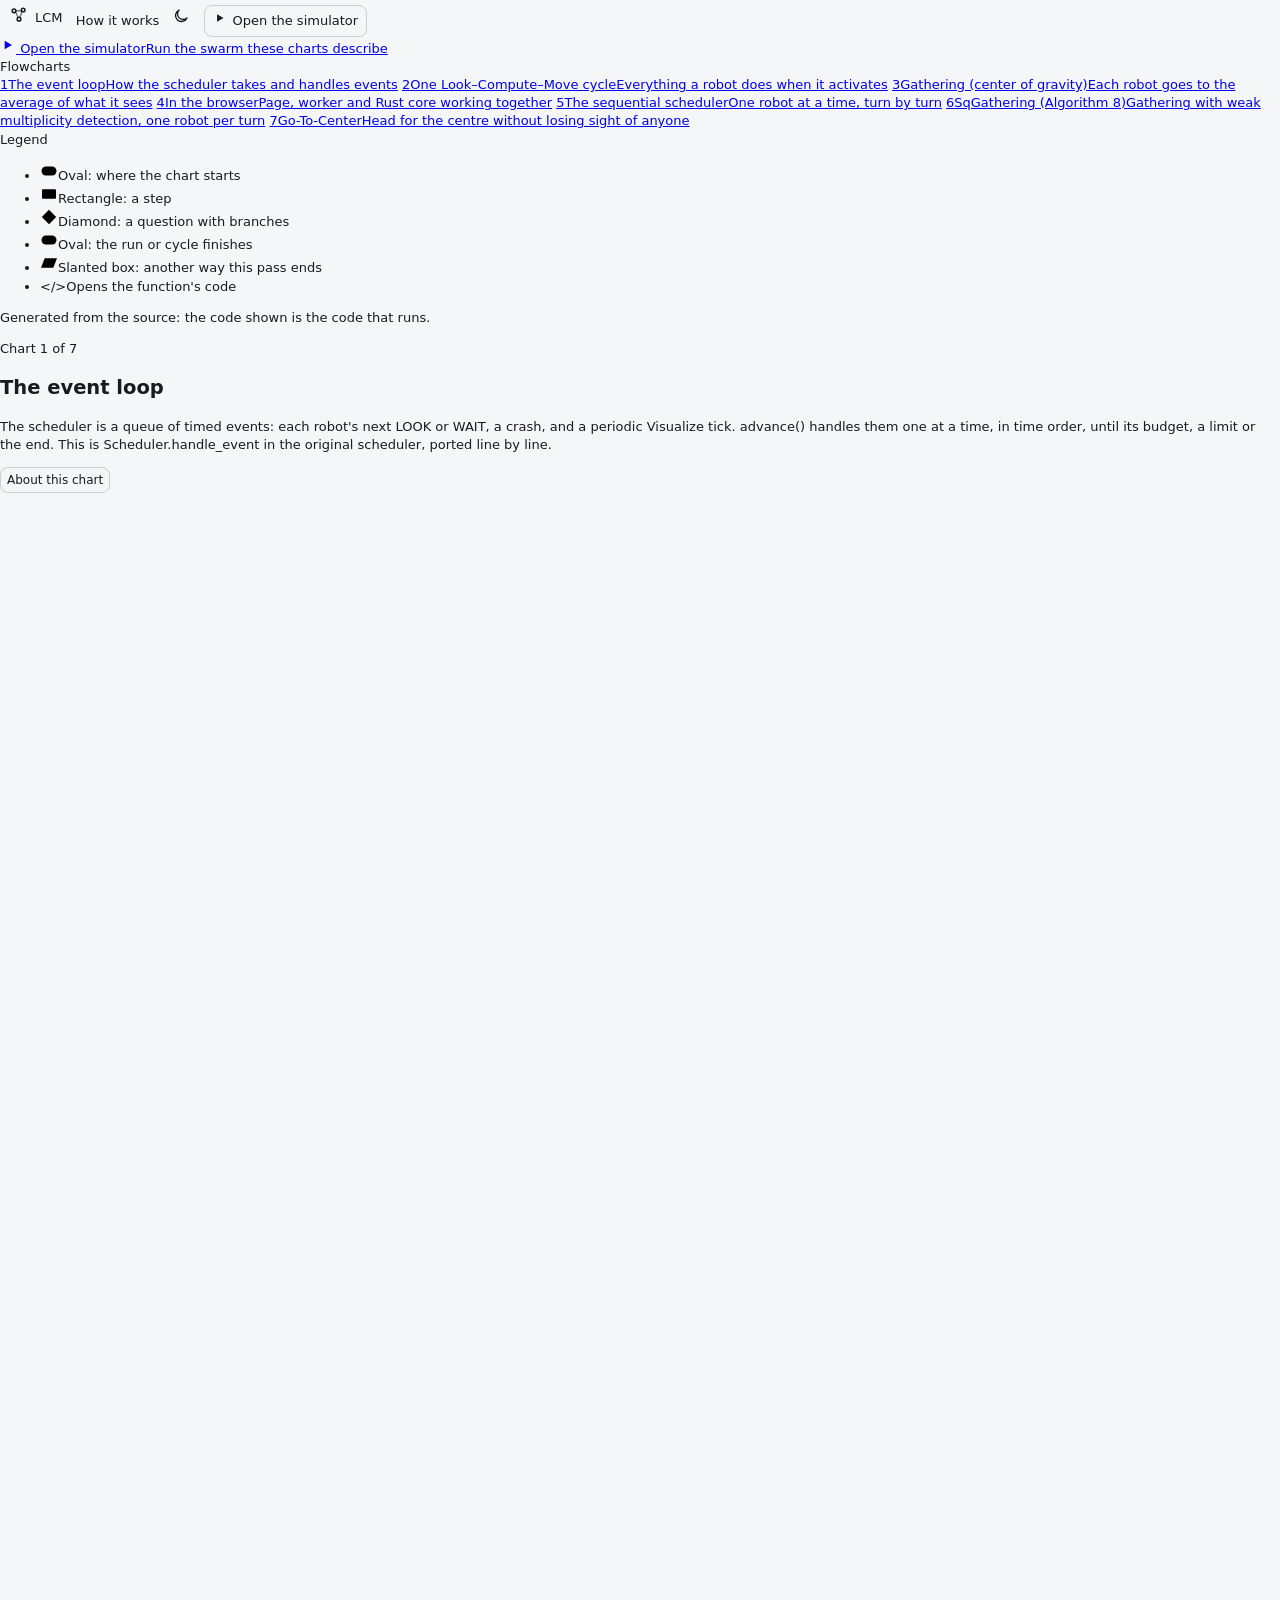
==== commit 3807cb58: "Merge pull request #21 from TirthankerSinghIIT/core Core: SSYNC/FSYNC/k-Async, await schedules, mult" ====
--- a/web/docs.html
+++ b/web/docs.html
@@ -37,9 +37,7 @@
       <a class="nav-item" href="#browser" data-chart="browser"><span class="nav-num">4</span><span><span class="nav-name">In the browser</span><span class="nav-short">Page, worker and Rust core working together</span></span></a>
       <a class="nav-item" href="#sequential" data-chart="sequential"><span class="nav-num">5</span><span><span class="nav-name">The sequential scheduler</span><span class="nav-short">One robot at a time, turn by turn</span></span></a>
       <a class="nav-item" href="#sqgathering" data-chart="sqgathering"><span class="nav-num">6</span><span><span class="nav-name">SqGathering (Algorithm 8)</span><span class="nav-short">Gathering with weak multiplicity detection, one robot per turn</span></span></a>
-      <a class="nav-item" href="#sqpf" data-chart="sqpf"><span class="nav-num">7</span><span><span class="nav-name">Sequential Pattern Formation (Algorithms 1 and 7)</span><span class="nav-short">Any pattern from any start, one robot per turn, robots with private frames</span></span></a>
-      <a class="nav-item" href="#go-to-center" data-chart="go-to-center"><span class="nav-num">8</span><span><span class="nav-name">Go-To-Center</span><span class="nav-short">Head for the centre without losing sight of anyone</span></span></a>
-      <a class="nav-item" href="#pattern-formation" data-chart="pattern-formation"><span class="nav-num">9</span><span><span class="nav-name">Pattern Formation</span><span class="nav-short">Robots agree on a shape and each walks to its point</span></span></a>
+      <a class="nav-item" href="#go-to-center" data-chart="go-to-center"><span class="nav-num">7</span><span><span class="nav-name">Go-To-Center</span><span class="nav-short">Head for the centre without losing sight of anyone</span></span></a>
       <div class="nav-title">Legend</div>
       <ul class="legend-list">
         <li><svg width="18" height="18" viewBox="-9 -9 18 18" class="k-entry"><rect x="-7.5" y="-4.5" width="15" height="9" rx="4.5" class="ic-bg"/></svg>Oval: where the chart starts</li>
@@ -52,7 +50,7 @@
       <p class="nav-foot">Generated from the source: the code shown is the code that runs.</p>
     </nav>
     <main class="docs-content">
-<section class="chart" data-chart="event-loop" hidden><div class="chart-head"><div><div class="eyebrow">Chart 1 of 9</div><h1>The event loop</h1><p class="blurb">The scheduler is a queue of timed events: each robot&#x27;s next LOOK or WAIT, a crash, and a periodic Visualize tick. advance() handles them one at a time, in time order, until its budget, a limit or the end. This is Scheduler.handle_event in the original scheduler, ported line by line.</p></div></div><div class="stage-wrap"><div class="stage" tabindex="0" aria-label="Chart canvas: drag or scroll to move, Ctrl + scroll to zoom"><svg viewBox="0 0 1278 1070" data-width="1278" data-height="1070" role="img" aria-label="The event loop flowchart">
+<section class="chart" data-chart="event-loop" hidden><div class="chart-head"><div><div class="eyebrow">Chart 1 of 7</div><h1>The event loop</h1><p class="blurb">The scheduler is a queue of timed events: each robot&#x27;s next LOOK or WAIT, a crash, and a periodic Visualize tick. advance() handles them one at a time, in time order, until its budget, a limit or the end. This is Scheduler.handle_event in the original scheduler, ported line by line.</p></div></div><div class="stage-wrap"><div class="stage" tabindex="0" aria-label="Chart canvas: drag or scroll to move, Ctrl + scroll to zoom"><svg viewBox="0 0 1278 1070" data-width="1278" data-height="1070" role="img" aria-label="The event loop flowchart">
 <defs><marker id="ah-event-loop-plain" viewBox="0 0 10 10" refX="8.5" refY="5" markerWidth="6.5" markerHeight="6.5" orient="auto-start-reverse"><path d="M1,1 L9,5 L1,9 Z" class="ah ah-plain"/></marker><marker id="ah-event-loop-yes" viewBox="0 0 10 10" refX="8.5" refY="5" markerWidth="6.5" markerHeight="6.5" orient="auto-start-reverse"><path d="M1,1 L9,5 L1,9 Z" class="ah ah-yes"/></marker><marker id="ah-event-loop-no" viewBox="0 0 10 10" refX="8.5" refY="5" markerWidth="6.5" markerHeight="6.5" orient="auto-start-reverse"><path d="M1,1 L9,5 L1,9 Z" class="ah ah-no"/></marker><marker id="ah-event-loop-hot" viewBox="0 0 10 10" refX="8.5" refY="5" markerWidth="6.5" markerHeight="6.5" orient="auto-start-reverse"><path d="M1,1 L9,5 L1,9 Z" class="ah ah-hot"/></marker></defs>
 <g class="lanes">
 <rect class="lane" x="12" y="16" width="1254" height="180" rx="14"/>
@@ -222,7 +220,7 @@
 </g>
 <g class="chips"><g class="chip c-yes" data-from="lim" data-to="ret"><rect x="828.7" y="143.0" width="37" height="20" rx="10"/><text x="847.2" y="153.5" dominant-baseline="middle">yes</text></g><g class="chip c-no" data-from="lim" data-to="pop"><rect x="629.8" y="190.0" width="30" height="20" rx="10"/><text x="644.8" y="200.5" dominant-baseline="middle">no</text></g><g class="chip c-yes" data-from="emp" data-to="end1"><rect x="766.3" y="331.0" width="37" height="20" rx="10"/><text x="784.8" y="341.5" dominant-baseline="middle">yes</text></g><g class="chip c-no" data-from="emp" data-to="old"><rect x="629.8" y="378.0" width="30" height="20" rx="10"/><text x="644.8" y="388.5" dominant-baseline="middle">no</text></g><g class="chip c-yes" data-from="old" data-to="ign"><rect x="476.1" y="425.0" width="37" height="20" rx="10"/><text x="494.6" y="435.5" dominant-baseline="middle">yes</text></g><g class="chip c-no" data-from="old" data-to="vis"><rect x="629.8" y="472.0" width="30" height="20" rx="10"/><text x="644.8" y="482.5" dominant-baseline="middle">no</text></g><g class="chip c-yes" data-from="vis" data-to="vis2"><rect x="494.8" y="519.0" width="37" height="20" rx="10"/><text x="513.2" y="529.5" dominant-baseline="middle">yes</text></g><g class="chip c-no" data-from="vis" data-to="dead"><rect x="629.8" y="565.0" width="30" height="20" rx="10"/><text x="644.8" y="575.5" dominant-baseline="middle">no</text></g><g class="chip c-yes" data-from="dead" data-to="ign2"><rect x="484.9" y="613.0" width="37" height="20" rx="10"/><text x="503.4" y="623.5" dominant-baseline="middle">yes</text></g><g class="chip c-no" data-from="dead" data-to="kind"><rect x="629.8" y="661.0" width="30" height="20" rx="10"/><text x="644.8" y="671.5" dominant-baseline="middle">no</text></g><g class="chip c-plain" data-from="kind" data-to="look"><rect x="433.8" y="707.0" width="44" height="20" rx="10"/><text x="455.8" y="717.5" dominant-baseline="middle">Look</text></g><g class="chip c-plain" data-from="kind" data-to="wait"><rect x="622.8" y="753.0" width="44" height="20" rx="10"/><text x="644.8" y="763.5" dominant-baseline="middle">Wait</text></g><g class="chip c-plain" data-from="kind" data-to="crash"><rect x="808.3" y="707.0" width="51" height="20" rx="10"/><text x="833.8" y="717.5" dominant-baseline="middle">Crash</text></g><g class="chip c-yes" data-from="glob" data-to="end2"><rect x="626.3" y="946.2" width="37" height="20" rx="10"/><text x="644.8" y="956.8" dominant-baseline="middle">yes</text></g><g class="chip c-no" data-from="glob" data-to="lim"><rect x="1037.9" y="519.0" width="121" height="20" rx="10"/><text x="1098.4" y="529.5" dominant-baseline="middle">no · next event</text></g></g>
 </svg></div><div class="stage-tools"><button class="btn primary small tour-start"><span data-icon="play" data-size="13"></span>Guided tour</button><span class="stage-hint">Click a step for details · drag or scroll to move · Ctrl + scroll to zoom</span><button class="btn small" data-zoom="out" title="Zoom out (−)" aria-label="Zoom out"><span data-icon="minus" data-size="15"></span></button><span class="zoom-level num">100%</span><button class="btn small" data-zoom="in" title="Zoom in (+)" aria-label="Zoom in"><span data-icon="plus" data-size="15"></span></button><button class="btn small" data-zoom="fit" title="Fit (F)" aria-label="Fit"><span data-icon="fit" data-size="15"></span></button></div></div><details class="notes" open><summary>Notes</summary><ul><li>Ties in time break exactly as in Python&#x27;s heap of (time, id, state) tuples: lower robot id first, then Crash &lt; Look &lt; Visualize &lt; Wait.</li><li>Visualize ticks change nothing; they are kept so event counts and limits match the Python.</li><li>The run ends when every robot that is neither crashed nor Byzantine has terminated.</li><li>Under the sequential scheduler robots have no clocks of their own: only one Look is ever in the queue, and the next one is queued when a turn ends (chart 5).</li></ul></details></section>
-<section class="chart" data-chart="look-compute-move" hidden><div class="chart-head"><div><div class="eyebrow">Chart 2 of 9</div><h1>One Look–Compute–Move cycle</h1><p class="blurb">The robot takes a snapshot (LOOK), its algorithm computes a target (COMPUTE), and it moves there (MOVE); a WAIT event at the arrival time ends the move. Faults, freezing and termination all branch off this path. This is Robot.look, Robot.move and Robot.wait in the original simulator.</p></div></div><div class="stage-wrap"><div class="stage" tabindex="0" aria-label="Chart canvas: drag or scroll to move, Ctrl + scroll to zoom"><svg viewBox="0 0 936 1164" data-width="936" data-height="1164" role="img" aria-label="One Look–Compute–Move cycle flowchart">
+<section class="chart" data-chart="look-compute-move" hidden><div class="chart-head"><div><div class="eyebrow">Chart 2 of 7</div><h1>One Look–Compute–Move cycle</h1><p class="blurb">The robot takes a snapshot (LOOK), its algorithm computes a target (COMPUTE), and it moves there (MOVE); a WAIT event at the arrival time ends the move. Faults, freezing and termination all branch off this path. This is Robot.look, Robot.move and Robot.wait in the original simulator.</p></div></div><div class="stage-wrap"><div class="stage" tabindex="0" aria-label="Chart canvas: drag or scroll to move, Ctrl + scroll to zoom"><svg viewBox="0 0 936 1164" data-width="936" data-height="1164" role="img" aria-label="One Look–Compute–Move cycle flowchart">
 <defs><marker id="ah-look-compute-move-plain" viewBox="0 0 10 10" refX="8.5" refY="5" markerWidth="6.5" markerHeight="6.5" orient="auto-start-reverse"><path d="M1,1 L9,5 L1,9 Z" class="ah ah-plain"/></marker><marker id="ah-look-compute-move-yes" viewBox="0 0 10 10" refX="8.5" refY="5" markerWidth="6.5" markerHeight="6.5" orient="auto-start-reverse"><path d="M1,1 L9,5 L1,9 Z" class="ah ah-yes"/></marker><marker id="ah-look-compute-move-no" viewBox="0 0 10 10" refX="8.5" refY="5" markerWidth="6.5" markerHeight="6.5" orient="auto-start-reverse"><path d="M1,1 L9,5 L1,9 Z" class="ah ah-no"/></marker><marker id="ah-look-compute-move-hot" viewBox="0 0 10 10" refX="8.5" refY="5" markerWidth="6.5" markerHeight="6.5" orient="auto-start-reverse"><path d="M1,1 L9,5 L1,9 Z" class="ah ah-hot"/></marker></defs>
 <g class="lanes">
 <rect class="lane" x="12" y="16" width="912" height="462" rx="14"/>
@@ -377,7 +375,7 @@
 </g>
 <g class="chips"><g class="chip c-yes" data-from="byz" data-to="byzt"><rect x="589.9" y="331.0" width="37" height="20" rx="10"/><text x="608.4" y="341.5" dominant-baseline="middle">yes</text></g><g class="chip c-no" data-from="byz" data-to="alone"><rect x="461.8" y="378.0" width="30" height="20" rx="10"/><text x="476.8" y="388.5" dominant-baseline="middle">no</text></g><g class="chip c-yes" data-from="alone" data-to="term1"><rect x="304.9" y="425.0" width="37" height="20" rx="10"/><text x="323.4" y="435.5" dominant-baseline="middle">yes</text></g><g class="chip c-no" data-from="alone" data-to="comp"><rect x="461.8" y="466.8" width="30" height="20" rx="10"/><text x="476.8" y="477.2" dominant-baseline="middle">no</text></g><g class="chip c-yes" data-from="tdec" data-to="term2"><rect x="304.7" y="613.0" width="37" height="20" rx="10"/><text x="323.2" y="623.5" dominant-baseline="middle">yes</text></g><g class="chip c-no" data-from="tdec" data-to="frz"><rect x="461.8" y="659.0" width="30" height="20" rx="10"/><text x="476.8" y="669.5" dominant-baseline="middle">no</text></g><g class="chip c-yes" data-from="frz" data-to="frozen"><rect x="324.5" y="707.0" width="37" height="20" rx="10"/><text x="343.0" y="717.5" dominant-baseline="middle">yes</text></g><g class="chip c-no" data-from="frz" data-to="mv"><rect x="461.8" y="754.0" width="30" height="20" rx="10"/><text x="476.8" y="764.5" dominant-baseline="middle">no</text></g><g class="chip c-no" data-from="sub" data-to="subt"><rect x="323.5" y="895.0" width="30" height="20" rx="10"/><text x="338.5" y="905.5" dominant-baseline="middle">no</text></g><g class="chip c-yes" data-from="sub" data-to="sched"><rect x="458.3" y="941.0" width="37" height="20" rx="10"/><text x="476.8" y="951.5" dominant-baseline="middle">yes</text></g><g class="chip c-plain" data-from="sched" data-to="arr"><rect x="433.8" y="1036.0" width="86" height="20" rx="10"/><text x="476.8" y="1046.5" dominant-baseline="middle">at arrival</text></g></g>
 </svg></div><div class="stage-tools"><button class="btn primary small tour-start"><span data-icon="play" data-size="13"></span>Guided tour</button><span class="stage-hint">Click a step for details · drag or scroll to move · Ctrl + scroll to zoom</span><button class="btn small" data-zoom="out" title="Zoom out (−)" aria-label="Zoom out"><span data-icon="minus" data-size="15"></span></button><span class="zoom-level num">100%</span><button class="btn small" data-zoom="in" title="Zoom in (+)" aria-label="Zoom in"><span data-icon="plus" data-size="15"></span></button><button class="btn small" data-zoom="fit" title="Fit (F)" aria-label="Fit"><span data-icon="fit" data-size="15"></span></button></div></div><details class="notes" open><summary>Notes</summary><ul><li>The snapshot is taken at the exact LOOK time: moving robots are seen at their interpolated position, never a stale one.</li><li>A robot freezes (stays put this cycle) when its target is within ε = 10^-precision of where it is, or when an omission fault skips the move (probability ½).</li><li>Rigid movement always reaches the target. Non-rigid movement does too (finding #3 in report.md) unless a minimum move δ is set: then the robot may be stopped on the way, never before it has covered δ, and the WAIT event is scheduled at the stopping point (chart 5).</li></ul></details></section>
-<section class="chart" data-chart="gathering" hidden><div class="chart-head"><div><div class="eyebrow">Chart 3 of 9</div><h1>Gathering (center of gravity)</h1><p class="blurb">Each robot moves to the average position of the robots it sees. Repeated asynchronously, the swarm converges to a single point. This is Robot._midpoint and Robot._midpoint_terminal in the original simulator.</p></div></div><div class="stage-wrap"><div class="stage" tabindex="0" aria-label="Chart canvas: drag or scroll to move, Ctrl + scroll to zoom"><svg viewBox="0 0 936 412" data-width="936" data-height="412" role="img" aria-label="Gathering (center of gravity) flowchart">
+<section class="chart" data-chart="gathering" hidden><div class="chart-head"><div><div class="eyebrow">Chart 3 of 7</div><h1>Gathering (center of gravity)</h1><p class="blurb">Each robot moves to the average position of the robots it sees. Repeated asynchronously, the swarm converges to a single point. This is Robot._midpoint and Robot._midpoint_terminal in the original simulator.</p></div></div><div class="stage-wrap"><div class="stage" tabindex="0" aria-label="Chart canvas: drag or scroll to move, Ctrl + scroll to zoom"><svg viewBox="0 0 936 412" data-width="936" data-height="412" role="img" aria-label="Gathering (center of gravity) flowchart">
 <defs><marker id="ah-gathering-plain" viewBox="0 0 10 10" refX="8.5" refY="5" markerWidth="6.5" markerHeight="6.5" orient="auto-start-reverse"><path d="M1,1 L9,5 L1,9 Z" class="ah ah-plain"/></marker><marker id="ah-gathering-yes" viewBox="0 0 10 10" refX="8.5" refY="5" markerWidth="6.5" markerHeight="6.5" orient="auto-start-reverse"><path d="M1,1 L9,5 L1,9 Z" class="ah ah-yes"/></marker><marker id="ah-gathering-no" viewBox="0 0 10 10" refX="8.5" refY="5" markerWidth="6.5" markerHeight="6.5" orient="auto-start-reverse"><path d="M1,1 L9,5 L1,9 Z" class="ah ah-no"/></marker><marker id="ah-gathering-hot" viewBox="0 0 10 10" refX="8.5" refY="5" markerWidth="6.5" markerHeight="6.5" orient="auto-start-reverse"><path d="M1,1 L9,5 L1,9 Z" class="ah ah-hot"/></marker></defs>
 <g class="lanes">
 <rect class="lane" x="12" y="16" width="912" height="180" rx="14"/>
@@ -431,7 +429,7 @@
 </g>
 <g class="chips"><g class="chip c-yes" data-from="c" data-to="d"><rect x="260.7" y="237.0" width="37" height="20" rx="10"/><text x="279.2" y="247.5" dominant-baseline="middle">yes</text></g><g class="chip c-no" data-from="c" data-to="e"><rect x="659.4" y="237.0" width="30" height="20" rx="10"/><text x="674.4" y="247.5" dominant-baseline="middle">no</text></g></g>
 </svg></div><div class="stage-tools"><button class="btn primary small tour-start"><span data-icon="play" data-size="13"></span>Guided tour</button><span class="stage-hint">Click a step for details · drag or scroll to move · Ctrl + scroll to zoom</span><button class="btn small" data-zoom="out" title="Zoom out (−)" aria-label="Zoom out"><span data-icon="minus" data-size="15"></span></button><span class="zoom-level num">100%</span><button class="btn small" data-zoom="in" title="Zoom in (+)" aria-label="Zoom in"><span data-icon="plus" data-size="15"></span></button><button class="btn small" data-zoom="fit" title="Fit (F)" aria-label="Fit"><span data-icon="fit" data-size="15"></span></button></div></div><details class="notes" open><summary>Notes</summary><ul><li>The average includes crashed robots, but the termination test ignores them: the original&#x27;s behaviour, kept on purpose (finding #4 in report.md).</li><li>The sum is a plain left-to-right loop, as in the Python, so results match to the last digits.</li><li>Only guaranteed to gather with unlimited visibility. With a limited radius the swarm can stop in several separate groups, all marked terminated: a robot that sees nobody terminates (the original&#x27;s rule, chart 2), and moving to the average can break visibility links. Algorithms built for limited visibility, such as Go-To-Center (Ando et al.), limit the step length to keep them.</li></ul></details></section>
-<section class="chart" data-chart="browser" hidden><div class="chart-head"><div><div class="eyebrow">Chart 4 of 9</div><h1>In the browser</h1><p class="blurb">The page never runs the simulation itself. A Web Worker owns the Rust core and simulates in short slices at the chosen playback speed; the page asks for the latest frame whenever it is ready to draw, so drawing never slows the simulation.</p></div></div><div class="stage-wrap"><div class="stage" tabindex="0" aria-label="Chart canvas: drag or scroll to move, Ctrl + scroll to zoom"><svg viewBox="0 0 936 524" data-width="936" data-height="524" role="img" aria-label="In the browser flowchart">
+<section class="chart" data-chart="browser" hidden><div class="chart-head"><div><div class="eyebrow">Chart 4 of 7</div><h1>In the browser</h1><p class="blurb">The page never runs the simulation itself. A Web Worker owns the Rust core and simulates in short slices at the chosen playback speed; the page asks for the latest frame whenever it is ready to draw, so drawing never slows the simulation.</p></div></div><div class="stage-wrap"><div class="stage" tabindex="0" aria-label="Chart canvas: drag or scroll to move, Ctrl + scroll to zoom"><svg viewBox="0 0 936 524" data-width="936" data-height="524" role="img" aria-label="In the browser flowchart">
 <defs><marker id="ah-browser-plain" viewBox="0 0 10 10" refX="8.5" refY="5" markerWidth="6.5" markerHeight="6.5" orient="auto-start-reverse"><path d="M1,1 L9,5 L1,9 Z" class="ah ah-plain"/></marker><marker id="ah-browser-yes" viewBox="0 0 10 10" refX="8.5" refY="5" markerWidth="6.5" markerHeight="6.5" orient="auto-start-reverse"><path d="M1,1 L9,5 L1,9 Z" class="ah ah-yes"/></marker><marker id="ah-browser-no" viewBox="0 0 10 10" refX="8.5" refY="5" markerWidth="6.5" markerHeight="6.5" orient="auto-start-reverse"><path d="M1,1 L9,5 L1,9 Z" class="ah ah-no"/></marker><marker id="ah-browser-hot" viewBox="0 0 10 10" refX="8.5" refY="5" markerWidth="6.5" markerHeight="6.5" orient="auto-start-reverse"><path d="M1,1 L9,5 L1,9 Z" class="ah ah-hot"/></marker></defs>
 <g class="lanes">
 <rect class="lane" x="65" y="8" width="264" height="508" rx="14"/>
@@ -516,7 +514,7 @@
 </g>
 <g class="chips"><g class="chip c-plain" data-from="ask" data-to="post"><rect x="346.7" y="161.0" width="107" height="20" rx="10"/><text x="400.2" y="171.5" dominant-baseline="middle">frame request</text></g><g class="chip c-plain" data-from="slice" data-to="adv"><rect x="594.5" y="67.0" width="44" height="20" rx="10"/><text x="616.5" y="77.5" dominant-baseline="middle">loop</text></g><g class="chip c-plain" data-from="post" data-to="draw"><rect x="254.6" y="255.0" width="72" height="20" rx="10"/><text x="290.6" y="265.5" dominant-baseline="middle">transfer</text></g></g>
 </svg></div><div class="stage-tools"><button class="btn primary small tour-start"><span data-icon="play" data-size="13"></span>Guided tour</button><span class="stage-hint">Click a step for details · drag or scroll to move · Ctrl + scroll to zoom</span><button class="btn small" data-zoom="out" title="Zoom out (−)" aria-label="Zoom out"><span data-icon="minus" data-size="15"></span></button><span class="zoom-level num">100%</span><button class="btn small" data-zoom="in" title="Zoom in (+)" aria-label="Zoom in"><span data-icon="plus" data-size="15"></span></button><button class="btn small" data-zoom="fit" title="Fit (F)" aria-label="Fit"><span data-icon="fit" data-size="15"></span></button></div></div><details class="notes" open><summary>Notes</summary><ul><li>Frames travel as typed arrays that are transferred, not copied or turned into JSON; the page hands each frame&#x27;s arrays back to be refilled, so playback allocates nothing per frame.</li><li>The worker computes in ~6 ms slices and yields between them, so messages (frame requests, pause, speed changes) get through immediately.</li></ul></details></section>
-<section class="chart" data-chart="sequential" hidden><div class="chart-head"><div><div class="eyebrow">Chart 5 of 9</div><h1>The sequential scheduler</h1><p class="blurb">Under the sequential scheduler only one robot&#x27;s Look is ever waiting in the queue. When its turn ends, next_turn() decides who goes next, and the others stay still until then. This is the sequential scheduler of Section 2.2 of &quot;Universal pattern formation by oblivious robots under sequential schedulers&quot; (arXiv:2412.10733); it is new in the Rust core, not in the Python original.</p></div></div><div class="stage-wrap"><div class="stage" tabindex="0" aria-label="Chart canvas: drag or scroll to move, Ctrl + scroll to zoom"><svg viewBox="0 0 1278 976" data-width="1278" data-height="976" role="img" aria-label="The sequential scheduler flowchart">
+<section class="chart" data-chart="sequential" hidden><div class="chart-head"><div><div class="eyebrow">Chart 5 of 7</div><h1>The sequential scheduler</h1><p class="blurb">Under the sequential scheduler only one robot&#x27;s Look is ever waiting in the queue. When its turn ends, next_turn() decides who goes next, and the others stay still until then. This is the sequential scheduler of Section 2.2 of &quot;Universal pattern formation by oblivious robots under sequential schedulers&quot; (arXiv:2412.10733); it is new in the Rust core, not in the Python original.</p></div></div><div class="stage-wrap"><div class="stage" tabindex="0" aria-label="Chart canvas: drag or scroll to move, Ctrl + scroll to zoom"><svg viewBox="0 0 1278 976" data-width="1278" data-height="976" role="img" aria-label="The sequential scheduler flowchart">
 <defs><marker id="ah-sequential-plain" viewBox="0 0 10 10" refX="8.5" refY="5" markerWidth="6.5" markerHeight="6.5" orient="auto-start-reverse"><path d="M1,1 L9,5 L1,9 Z" class="ah ah-plain"/></marker><marker id="ah-sequential-yes" viewBox="0 0 10 10" refX="8.5" refY="5" markerWidth="6.5" markerHeight="6.5" orient="auto-start-reverse"><path d="M1,1 L9,5 L1,9 Z" class="ah ah-yes"/></marker><marker id="ah-sequential-no" viewBox="0 0 10 10" refX="8.5" refY="5" markerWidth="6.5" markerHeight="6.5" orient="auto-start-reverse"><path d="M1,1 L9,5 L1,9 Z" class="ah ah-no"/></marker><marker id="ah-sequential-hot" viewBox="0 0 10 10" refX="8.5" refY="5" markerWidth="6.5" markerHeight="6.5" orient="auto-start-reverse"><path d="M1,1 L9,5 L1,9 Z" class="ah ah-hot"/></marker></defs>
 <g class="lanes">
 <rect class="lane" x="12" y="16" width="1254" height="368" rx="14"/>
@@ -635,7 +633,7 @@
 </g>
 <g class="chips"><g class="chip c-yes" data-from="t_over" data-to="t_prog"><rect x="626.3" y="185.8" width="37" height="20" rx="10"/><text x="644.8" y="196.2" dominant-baseline="middle">yes</text></g><g class="chip c-no" data-from="t_over" data-to="t_pick"><rect x="165.0" y="284.0" width="30" height="20" rx="10"/><text x="180.0" y="294.5" dominant-baseline="middle">no</text></g><g class="chip c-no" data-from="t_prog" data-to="t_stall"><rect x="776.6" y="237.0" width="30" height="20" rx="10"/><text x="791.6" y="247.5" dominant-baseline="middle">no</text></g><g class="chip c-yes" data-from="t_prog" data-to="t_new"><rect x="626.3" y="288.2" width="37" height="20" rx="10"/><text x="644.8" y="298.8" dominant-baseline="middle">yes</text></g><g class="chip c-yes" data-from="t_lim" data-to="t_stop"><rect x="471.9" y="801.0" width="37" height="20" rx="10"/><text x="490.4" y="811.5" dominant-baseline="middle">yes</text></g><g class="chip c-no" data-from="t_lim" data-to="t_arr"><rect x="629.8" y="852.2" width="30" height="20" rx="10"/><text x="644.8" y="862.8" dominant-baseline="middle">no</text></g><g class="chip c-plain" data-from="t_arr" data-to="t_end"><rect x="1058.9" y="472.0" width="79" height="20" rx="10"/><text x="1098.4" y="482.5" dominant-baseline="middle">next turn</text></g></g>
 </svg></div><div class="stage-tools"><button class="btn primary small tour-start"><span data-icon="play" data-size="13"></span>Guided tour</button><span class="stage-hint">Click a step for details · drag or scroll to move · Ctrl + scroll to zoom</span><button class="btn small" data-zoom="out" title="Zoom out (−)" aria-label="Zoom out"><span data-icon="minus" data-size="15"></span></button><span class="zoom-level num">100%</span><button class="btn small" data-zoom="in" title="Zoom in (+)" aria-label="Zoom in"><span data-icon="plus" data-size="15"></span></button><button class="btn small" data-zoom="fit" title="Fit (F)" aria-label="Fit"><span data-icon="fit" data-size="15"></span></button></div></div><details class="notes" open><summary>Notes</summary><ul><li>Round-robin and the shuffle each epoch both give every robot that is still active exactly one turn per epoch. An explicit list of turns ends its epoch once every robot has had at least one, as in the paper.</li><li>Crashed and terminated robots are skipped. The paper has no crashes; this is the simulator&#x27;s own rule.</li><li>Stalled is not in the paper either. Robots are deterministic and remember nothing, so if a whole epoch changes nothing, every later epoch is the same and the run can never end. It is not checked with faults, because an omission fault skips moves at random.</li><li>A run can also end at a turn limit (max_turns): the last turn&#x27;s move still finishes. It says nothing about the algorithm, only that the budget ran out.</li><li>With non-rigid movement, a robot whose destination is within δ always arrives; otherwise the adversary stops it somewhere at least δ along its way. δ is not shown to the algorithms: in the paper, the robots do not know it.</li></ul></details></section>
-<section class="chart" data-chart="sqgathering" hidden><div class="chart-head"><div><div class="eyebrow">Chart 6 of 9</div><h1>SqGathering (Algorithm 8)</h1><p class="blurb">Algorithm 8 of &quot;Universal pattern formation by oblivious robots under sequential schedulers&quot; (arXiv:2412.10733, Section 6). The active robot sees each occupied point only as single or multiplicity, counts the multiplicities κ, and follows one of three rules. It runs only under the sequential scheduler of chart 5: the registry refuses the async one.</p></div></div><div class="stage-wrap"><div class="stage" tabindex="0" aria-label="Chart canvas: drag or scroll to move, Ctrl + scroll to zoom"><svg viewBox="0 0 1496 600" data-width="1496" data-height="600" role="img" aria-label="SqGathering (Algorithm 8) flowchart">
+<section class="chart" data-chart="sqgathering" hidden><div class="chart-head"><div><div class="eyebrow">Chart 6 of 7</div><h1>SqGathering (Algorithm 8)</h1><p class="blurb">Algorithm 8 of &quot;Universal pattern formation by oblivious robots under sequential schedulers&quot; (arXiv:2412.10733, Section 6). The active robot sees each occupied point only as single or multiplicity, counts the multiplicities κ, and follows one of three rules. It runs only under the sequential scheduler of chart 5: the registry refuses the async one.</p></div></div><div class="stage-wrap"><div class="stage" tabindex="0" aria-label="Chart canvas: drag or scroll to move, Ctrl + scroll to zoom"><svg viewBox="0 0 1496 600" data-width="1496" data-height="600" role="img" aria-label="SqGathering (Algorithm 8) flowchart">
 <defs><marker id="ah-sqgathering-plain" viewBox="0 0 10 10" refX="8.5" refY="5" markerWidth="6.5" markerHeight="6.5" orient="auto-start-reverse"><path d="M1,1 L9,5 L1,9 Z" class="ah ah-plain"/></marker><marker id="ah-sqgathering-yes" viewBox="0 0 10 10" refX="8.5" refY="5" markerWidth="6.5" markerHeight="6.5" orient="auto-start-reverse"><path d="M1,1 L9,5 L1,9 Z" class="ah ah-yes"/></marker><marker id="ah-sqgathering-no" viewBox="0 0 10 10" refX="8.5" refY="5" markerWidth="6.5" markerHeight="6.5" orient="auto-start-reverse"><path d="M1,1 L9,5 L1,9 Z" class="ah ah-no"/></marker><marker id="ah-sqgathering-hot" viewBox="0 0 10 10" refX="8.5" refY="5" markerWidth="6.5" markerHeight="6.5" orient="auto-start-reverse"><path d="M1,1 L9,5 L1,9 Z" class="ah ah-hot"/></marker></defs>
 <g class="lanes">
 <rect class="lane" x="12" y="16" width="1472" height="180" rx="14"/>
@@ -751,131 +749,7 @@
 </g>
 <g class="chips"><g class="chip c-yes" data-from="q_one" data-to="q_term"><rect x="454.8" y="237.0" width="37" height="20" rx="10"/><text x="473.3" y="247.5" dominant-baseline="middle">yes</text></g><g class="chip c-no" data-from="q_one" data-to="q_kappa"><rect x="741.8" y="284.0" width="30" height="20" rx="10"/><text x="756.8" y="294.5" dominant-baseline="middle">no</text></g><g class="chip c-plain" data-from="q_kappa" data-to="q_k0"><rect x="384.5" y="331.0" width="51" height="20" rx="10"/><text x="410.0" y="341.5" dominant-baseline="middle">κ = 0</text></g><g class="chip c-plain" data-from="q_kappa" data-to="q_k1"><rect x="731.3" y="378.0" width="51" height="20" rx="10"/><text x="756.8" y="388.5" dominant-baseline="middle">κ = 1</text></g><g class="chip c-plain" data-from="q_kappa" data-to="q_km"><rect x="1078.2" y="331.0" width="51" height="20" rx="10"/><text x="1103.7" y="341.5" dominant-baseline="middle">κ &gt; 1</text></g><g class="chip c-yes" data-from="q_k1" data-to="q_hold"><rect x="540.9" y="425.0" width="37" height="20" rx="10"/><text x="559.4" y="435.5" dominant-baseline="middle">yes</text></g><g class="chip c-no" data-from="q_k1" data-to="q_join"><rect x="741.8" y="472.0" width="30" height="20" rx="10"/><text x="756.8" y="482.5" dominant-baseline="middle">no</text></g><g class="chip c-no" data-from="q_km" data-to="q_wait"><rect x="1102.8" y="425.0" width="30" height="20" rx="10"/><text x="1117.8" y="435.5" dominant-baseline="middle">no</text></g><g class="chip c-yes" data-from="q_km" data-to="q_leave"><rect x="1298.3" y="472.0" width="37" height="20" rx="10"/><text x="1316.8" y="482.5" dominant-baseline="middle">yes</text></g></g>
 </svg></div><div class="stage-tools"><button class="btn primary small tour-start"><span data-icon="play" data-size="13"></span>Guided tour</button><span class="stage-hint">Click a step for details · drag or scroll to move · Ctrl + scroll to zoom</span><button class="btn small" data-zoom="out" title="Zoom out (−)" aria-label="Zoom out"><span data-icon="minus" data-size="15"></span></button><span class="zoom-level num">100%</span><button class="btn small" data-zoom="in" title="Zoom in (+)" aria-label="Zoom in"><span data-icon="plus" data-size="15"></span></button><button class="btn small" data-zoom="fit" title="Fit (F)" aria-label="Fit"><span data-icon="fit" data-size="15"></span></button></div></div><details class="notes" open><summary>Notes</summary><ul><li>Weak multiplicity detection: one bit per point, never a count. Two robots on a point and five robots on a point look the same.</li><li>Why the sequential scheduler: without multiplicity detection Gathering is unsolvable under any sequential scheduler (Theorem 4); with more than one robot active at once it is unsolvable even with detection (Lemma 8). So SqGathering refuses the async scheduler, limited visibility and faults.</li><li>In the paper robots never terminate. Here a robot that sees a single occupied point terminates: everyone is there, and every robot activated later would stay, so it changes nothing and lets the run end.</li><li>Points closer than ε (10^-precision) are one point. Equally close points are told apart by their coordinates; any fixed choice is allowed.</li><li>A move cut short after δ can stop on a single robot and make a second multiplicity; the κ &gt; 1 rule then separates them again.</li><li>With several large multiplicities, each robot leaving one halves the distance of the robot that left before it. After enough of them it is closer than ε, cannot leave, and the run ends Stalled (chart 5): a precision limit, not a flaw of the algorithm.</li></ul></details></section>
-<section class="chart" data-chart="sqpf" hidden><div class="chart-head"><div><div class="eyebrow">Chart 7 of 9</div><h1>Sequential Pattern Formation (Algorithms 1 and 7)</h1><p class="blurb">Algorithm SqPF (Algorithm 1 with Procedures Separate, Last, Overlap, Leader and Occupy) and Algorithm SqPF′ (Algorithm 7, patterns of 2 to 4 points) of &quot;Universal pattern formation by oblivious robots under sequential schedulers&quot; (arXiv:2412.10733, Sections 4 and 5), following the paper&#x27;s Figure 1. It runs only under the sequential scheduler of chart 5, with non-rigid moves of at least δ; choosing it fixes those settings.</p></div></div><div class="stage-wrap"><div class="stage" tabindex="0" aria-label="Chart canvas: drag or scroll to move, Ctrl + scroll to zoom"><svg viewBox="0 0 1496 694" data-width="1496" data-height="694" role="img" aria-label="Sequential Pattern Formation (Algorithms 1 and 7) flowchart">
-<defs><marker id="ah-sqpf-plain" viewBox="0 0 10 10" refX="8.5" refY="5" markerWidth="6.5" markerHeight="6.5" orient="auto-start-reverse"><path d="M1,1 L9,5 L1,9 Z" class="ah ah-plain"/></marker><marker id="ah-sqpf-yes" viewBox="0 0 10 10" refX="8.5" refY="5" markerWidth="6.5" markerHeight="6.5" orient="auto-start-reverse"><path d="M1,1 L9,5 L1,9 Z" class="ah ah-yes"/></marker><marker id="ah-sqpf-no" viewBox="0 0 10 10" refX="8.5" refY="5" markerWidth="6.5" markerHeight="6.5" orient="auto-start-reverse"><path d="M1,1 L9,5 L1,9 Z" class="ah ah-no"/></marker><marker id="ah-sqpf-hot" viewBox="0 0 10 10" refX="8.5" refY="5" markerWidth="6.5" markerHeight="6.5" orient="auto-start-reverse"><path d="M1,1 L9,5 L1,9 Z" class="ah ah-hot"/></marker></defs>
-<g class="lanes">
-<rect class="lane" x="12" y="16" width="1472" height="180" rx="14"/>
-<text class="lane-label" x="28" y="36">LOOK</text>
-<rect class="lane alt" x="12" y="204" width="1472" height="180" rx="14"/>
-<text class="lane-label" x="28" y="224">INITIALIZATION</text>
-<rect class="lane" x="12" y="392" width="1472" height="86" rx="14"/>
-<text class="lane-label" x="28" y="412">FINALIZATION</text>
-<rect class="lane alt" x="12" y="486" width="1472" height="180" rx="14"/>
-<text class="lane-label" x="28" y="506">LEADER CONFIGURATION · PARTIAL PATTERN FORMATION</text>
-</g>
-<g class="edges">
-<path class="edge e-plain" data-from="f_comp" data-to="f_look" d="M756.8,87.0 L756.8,125.0" marker-end="url(#ah-sqpf-plain)" data-tone="plain"/>
-<path class="edge e-plain" data-from="f_look" data-to="f_few" d="M756.8,181.0 L756.8,219.0" marker-end="url(#ah-sqpf-plain)" data-tone="plain"/>
-<path class="edge e-yes" data-from="f_few" data-to="f_sep" d="M630.3,247.0 L284.8,247.0" marker-end="url(#ah-sqpf-yes)" data-tone="yes"/>
-<path class="edge e-no" data-from="f_few" data-to="f_big" d="M756.8,275.0 L756.8,313.0" marker-end="url(#ah-sqpf-no)" data-tone="no"/>
-<path class="edge e-no" data-from="f_big" data-to="f_prime" d="M844.8,341.0 L1228.8,341.0" marker-end="url(#ah-sqpf-no)" data-tone="no"/>
-<path class="edge e-yes" data-from="f_big" data-to="f_last" d="M756.8,369.0 L756.8,407.0" marker-end="url(#ah-sqpf-yes)" data-tone="yes"/>
-<path class="edge e-yes" data-from="f_last" data-to="f_fin" d="M656.7,435.0 L294.8,435.0" marker-end="url(#ah-sqpf-yes)" data-tone="yes"/>
-<path class="edge e-no" data-from="f_last" data-to="f_ovl" d="M756.8,463.0 L756.8,492.5" marker-end="url(#ah-sqpf-no)" data-tone="no"/>
-<path class="edge e-plain" data-from="f_ovl" data-to="f_lead" d="M623.1,529.0 L206.8,529.0 Q196.8,529.0 196.8,539.0 L196.8,595.0" marker-end="url(#ah-sqpf-plain)" data-tone="plain"/>
-<path class="edge e-yes" data-from="f_ovl" data-to="f_gam" d="M756.8,565.5 L756.8,595.0" marker-end="url(#ah-sqpf-yes)" data-tone="yes"/>
-<path class="edge e-yes" data-from="f_gam" data-to="f_occ" d="M844.8,623.0 L1193.6,623.0" marker-end="url(#ah-sqpf-yes)" data-tone="yes"/>
-<path class="edge e-no" data-from="f_gam" data-to="f_lead" d="M668.8,623.0 L284.8,623.0" marker-end="url(#ah-sqpf-no)" data-tone="no"/>
-</g>
-<g class="nodes">
-<g class="node k-entry has-code" data-id="f_comp" tabindex="0" role="button" aria-label="Step 1: Compute">
-<rect class="card" x="617.1" y="31.0" width="279.4" height="56.0" rx="12"/>
-<rect class="bar" x="617.1" y="41.0" width="4" height="36.0" rx="2"/>
-<g class="icon" transform="translate(639.1,59.0)"><rect x="-7.5" y="-4.5" width="15" height="9" rx="4.5" class="ic-bg"/></g>
-<text class="title" x="657.1" y="50.5" dominant-baseline="middle">Compute</text>
-<text class="sub" x="657.1" y="67.5" dominant-baseline="middle">SqPatternFormation::compute()</text>
-<g class="code-tag" transform="translate(878.5,44.0)"><rect x="-12" y="-8" width="24" height="16" rx="5"/><text x="0" y="0.5" dominant-baseline="middle">&lt;/&gt;</text></g>
-</g>
-<g class="node k-step has-code" data-id="f_look" tabindex="0" role="button" aria-label="Step 2: See Q in its own frame">
-<rect class="card" x="633.6" y="125.0" width="246.4" height="56.0" rx="12"/>
-<rect class="bar" x="633.6" y="135.0" width="4" height="36.0" rx="2"/>
-<g class="icon" transform="translate(655.6,153.0)"><rect x="-7" y="-4.8" width="14" height="9.6" rx="1" class="ic-bg"/></g>
-<text class="title" x="673.6" y="144.5" dominant-baseline="middle">See Q in its own frame</text>
-<text class="sub" x="673.6" y="161.5" dominant-baseline="middle">snapshot() · Section 2.1</text>
-<g class="code-tag" transform="translate(862.0,138.0)"><rect x="-12" y="-8" width="24" height="16" rx="5"/><text x="0" y="0.5" dominant-baseline="middle">&lt;/&gt;</text></g>
-</g>
-<g class="node k-decision has-code" data-id="f_few" tabindex="0" role="button" aria-label="Step 3: |Q| &lt; |P̂|?">
-<rect class="card" x="630.3" y="219.0" width="253.0" height="56.0" rx="12"/>
-<rect class="bar" x="630.3" y="229.0" width="4" height="36.0" rx="2"/>
-<g class="icon" transform="translate(652.3,247.0)"><path d="M0,-7.2 L7.2,0 L0,7.2 L-7.2,0 Z" class="ic-bg"/></g>
-<text class="title" x="670.3" y="238.5" dominant-baseline="middle">|Q| &lt; |P̂|?</text>
-<text class="sub" x="670.3" y="255.5" dominant-baseline="middle">Alg. 1 l. 2 · Alg. 7 l. 3</text>
-<g class="code-tag" transform="translate(865.3,232.0)"><rect x="-12" y="-8" width="24" height="16" rx="5"/><text x="0" y="0.5" dominant-baseline="middle">&lt;/&gt;</text></g>
-</g>
-<g class="node k-out has-code" data-id="f_sep" tabindex="0" role="button" aria-label="Step 4: Separate">
-<rect class="card" x="108.8" y="219.0" width="176.0" height="56.0" rx="12"/>
-<rect class="bar" x="108.8" y="229.0" width="4" height="36.0" rx="2"/>
-<g class="icon" transform="translate(130.8,247.0)"><path d="M-4.3,-4.8 H8 L4.3,4.8 H-8 Z" class="ic-bg"/></g>
-<text class="title" x="148.8" y="238.5" dominant-baseline="middle">Separate</text>
-<text class="sub" x="148.8" y="255.5" dominant-baseline="middle">Procedure 2</text>
-<g class="code-tag" transform="translate(266.8,232.0)"><rect x="-12" y="-8" width="24" height="16" rx="5"/><text x="0" y="0.5" dominant-baseline="middle">&lt;/&gt;</text></g>
-</g>
-<g class="node k-decision" data-id="f_big" tabindex="0" role="button" aria-label="Step 5: |P̂| ≥ 5?">
-<rect class="card" x="668.8" y="313.0" width="176.0" height="56.0" rx="12"/>
-<rect class="bar" x="668.8" y="323.0" width="4" height="36.0" rx="2"/>
-<g class="icon" transform="translate(690.8,341.0)"><path d="M0,-7.2 L7.2,0 L0,7.2 L-7.2,0 Z" class="ic-bg"/></g>
-<text class="title" x="708.8" y="332.5" dominant-baseline="middle">|P̂| ≥ 5?</text>
-<text class="sub" x="708.8" y="349.5" dominant-baseline="middle">Section 3.2</text>
-</g>
-<g class="node k-out has-code" data-id="f_prime" tabindex="0" role="button" aria-label="Step 6: SqPF′">
-<rect class="card" x="1228.8" y="313.0" width="176.0" height="56.0" rx="12"/>
-<rect class="bar" x="1228.8" y="323.0" width="4" height="36.0" rx="2"/>
-<g class="icon" transform="translate(1250.8,341.0)"><path d="M-4.3,-4.8 H8 L4.3,4.8 H-8 Z" class="ic-bg"/></g>
-<text class="title" x="1268.8" y="332.5" dominant-baseline="middle">SqPF′</text>
-<text class="sub" x="1268.8" y="349.5" dominant-baseline="middle">Algorithm 7</text>
-<g class="code-tag" transform="translate(1386.8,326.0)"><rect x="-12" y="-8" width="24" height="16" rx="5"/><text x="0" y="0.5" dominant-baseline="middle">&lt;/&gt;</text></g>
-</g>
-<g class="node k-decision has-code" data-id="f_last" tabindex="0" role="button" aria-label="Step 7: Special case?">
-<rect class="card" x="656.7" y="407.0" width="200.2" height="56.0" rx="12"/>
-<rect class="bar" x="656.7" y="417.0" width="4" height="36.0" rx="2"/>
-<g class="icon" transform="translate(678.7,435.0)"><path d="M0,-7.2 L7.2,0 L0,7.2 L-7.2,0 Z" class="ic-bg"/></g>
-<text class="title" x="696.7" y="426.5" dominant-baseline="middle">Special case?</text>
-<text class="sub" x="696.7" y="443.5" dominant-baseline="middle">Procedure 3, Last</text>
-<g class="code-tag" transform="translate(838.9,420.0)"><rect x="-12" y="-8" width="24" height="16" rx="5"/><text x="0" y="0.5" dominant-baseline="middle">&lt;/&gt;</text></g>
-</g>
-<g class="node k-end" data-id="f_fin" tabindex="0" role="button" aria-label="Step 8: Stay, or move to p̂ₖ">
-<rect class="card" x="98.8" y="407.0" width="196.0" height="56.0" rx="12"/>
-<rect class="bar" x="98.8" y="417.0" width="4" height="36.0" rx="2"/>
-<g class="icon" transform="translate(120.8,435.0)"><rect x="-7.5" y="-4.5" width="15" height="9" rx="4.5" class="ic-bg"/></g>
-<text class="title" x="138.8" y="426.5" dominant-baseline="middle">Stay, or move to p̂ₖ</text>
-<text class="sub" x="138.8" y="443.5" dominant-baseline="middle">Finalization</text>
-</g>
-<g class="node k-decision has-code" data-id="f_ovl" tabindex="0" role="button" aria-label="Step 9: Leader angular sequence in Q?">
-<rect class="card" x="623.1" y="492.5" width="267.4" height="73.0" rx="12"/>
-<rect class="bar" x="623.1" y="502.5" width="4" height="53.0" rx="2"/>
-<g class="icon" transform="translate(645.1,529.0)"><path d="M0,-7.2 L7.2,0 L0,7.2 L-7.2,0 Z" class="ic-bg"/></g>
-<text class="title" x="663.1" y="512.0" dominant-baseline="middle">Leader angular sequence in</text>
-<text class="title" x="663.1" y="529.0" dominant-baseline="middle">Q?</text>
-<text class="sub" x="663.1" y="546.0" dominant-baseline="middle">Procedure 4, Overlap</text>
-<g class="code-tag" transform="translate(872.5,505.5)"><rect x="-12" y="-8" width="24" height="16" rx="5"/><text x="0" y="0.5" dominant-baseline="middle">&lt;/&gt;</text></g>
-</g>
-<g class="node k-out has-code" data-id="f_lead" tabindex="0" role="button" aria-label="Step 10: Leader">
-<rect class="card" x="108.8" y="595.0" width="176.0" height="56.0" rx="12"/>
-<rect class="bar" x="108.8" y="605.0" width="4" height="36.0" rx="2"/>
-<g class="icon" transform="translate(130.8,623.0)"><path d="M-4.3,-4.8 H8 L4.3,4.8 H-8 Z" class="ic-bg"/></g>
-<text class="title" x="148.8" y="614.5" dominant-baseline="middle">Leader</text>
-<text class="sub" x="148.8" y="631.5" dominant-baseline="middle">Procedure 5</text>
-<g class="code-tag" transform="translate(266.8,608.0)"><rect x="-12" y="-8" width="24" height="16" rx="5"/><text x="0" y="0.5" dominant-baseline="middle">&lt;/&gt;</text></g>
-</g>
-<g class="node k-decision" data-id="f_gam" tabindex="0" role="button" aria-label="Step 11: Γ has one too?">
-<rect class="card" x="668.8" y="595.0" width="176.0" height="56.0" rx="12"/>
-<rect class="bar" x="668.8" y="605.0" width="4" height="36.0" rx="2"/>
-<g class="icon" transform="translate(690.8,623.0)"><path d="M0,-7.2 L7.2,0 L0,7.2 L-7.2,0 Z" class="ic-bg"/></g>
-<text class="title" x="708.8" y="614.5" dominant-baseline="middle">Γ has one too?</text>
-<text class="sub" x="708.8" y="631.5" dominant-baseline="middle">Alg. 1 l. 14</text>
-</g>
-<g class="node k-out has-code" data-id="f_occ" tabindex="0" role="button" aria-label="Step 12: Occupy">
-<rect class="card" x="1193.6" y="595.0" width="246.4" height="56.0" rx="12"/>
-<rect class="bar" x="1193.6" y="605.0" width="4" height="36.0" rx="2"/>
-<g class="icon" transform="translate(1215.6,623.0)"><path d="M-4.3,-4.8 H8 L4.3,4.8 H-8 Z" class="ic-bg"/></g>
-<text class="title" x="1233.6" y="614.5" dominant-baseline="middle">Occupy</text>
-<text class="sub" x="1233.6" y="631.5" dominant-baseline="middle">Procedure 6 · the walker</text>
-<g class="code-tag" transform="translate(1422.0,608.0)"><rect x="-12" y="-8" width="24" height="16" rx="5"/><text x="0" y="0.5" dominant-baseline="middle">&lt;/&gt;</text></g>
-</g>
-</g>
-<g class="chips"><g class="chip c-yes" data-from="f_few" data-to="f_sep"><rect x="439.1" y="237.0" width="37" height="20" rx="10"/><text x="457.6" y="247.5" dominant-baseline="middle">yes</text></g><g class="chip c-no" data-from="f_few" data-to="f_big"><rect x="741.8" y="284.0" width="30" height="20" rx="10"/><text x="756.8" y="294.5" dominant-baseline="middle">no</text></g><g class="chip c-no" data-from="f_big" data-to="f_prime"><rect x="1021.8" y="331.0" width="30" height="20" rx="10"/><text x="1036.8" y="341.5" dominant-baseline="middle">no</text></g><g class="chip c-yes" data-from="f_big" data-to="f_last"><rect x="738.3" y="378.0" width="37" height="20" rx="10"/><text x="756.8" y="388.5" dominant-baseline="middle">yes</text></g><g class="chip c-yes" data-from="f_last" data-to="f_fin"><rect x="457.2" y="425.0" width="37" height="20" rx="10"/><text x="475.8" y="435.5" dominant-baseline="middle">yes</text></g><g class="chip c-no" data-from="f_last" data-to="f_ovl"><rect x="741.8" y="467.8" width="30" height="20" rx="10"/><text x="756.8" y="478.2" dominant-baseline="middle">no</text></g><g class="chip c-plain" data-from="f_ovl" data-to="f_lead"><rect x="374.0" y="519.0" width="72" height="20" rx="10"/><text x="410.0" y="529.5" dominant-baseline="middle">Γ = null</text></g><g class="chip c-yes" data-from="f_ovl" data-to="f_gam"><rect x="738.3" y="570.2" width="37" height="20" rx="10"/><text x="756.8" y="580.8" dominant-baseline="middle">yes</text></g><g class="chip c-yes" data-from="f_gam" data-to="f_occ"><rect x="1000.7" y="613.0" width="37" height="20" rx="10"/><text x="1019.2" y="623.5" dominant-baseline="middle">yes</text></g><g class="chip c-no" data-from="f_gam" data-to="f_lead"><rect x="461.8" y="613.0" width="30" height="20" rx="10"/><text x="476.8" y="623.5" dominant-baseline="middle">no</text></g></g>
-</svg></div><div class="stage-tools"><button class="btn primary small tour-start"><span data-icon="play" data-size="13"></span>Guided tour</button><span class="stage-hint">Click a step for details · drag or scroll to move · Ctrl + scroll to zoom</span><button class="btn small" data-zoom="out" title="Zoom out (−)" aria-label="Zoom out"><span data-icon="minus" data-size="15"></span></button><span class="zoom-level num">100%</span><button class="btn small" data-zoom="in" title="Zoom in (+)" aria-label="Zoom in"><span data-icon="plus" data-size="15"></span></button><button class="btn small" data-zoom="fit" title="Fit (F)" aria-label="Fit"><span data-icon="fit" data-size="15"></span></button></div></div><details class="notes" open><summary>Notes</summary><ul><li>The robots are the paper&#x27;s: each has its own private coordinate system (its own x-axis direction, unit of length and handedness, itself at the origin), sees only the set of occupied points (no identities, no multiplicity detection), remembers nothing and never terminates.</li><li>The robots agree on a frame from the configuration alone: the centre O and radius ρ of the smallest enclosing circle, and a unique smallest angle θ₁ (the leader angular sequence) that fixes a starting radius and which way is clockwise.</li><li>A run ends when a whole epoch passes with no robot moving (chart 5, Stalled); the page then checks that the occupied points are the pattern and says Formed.</li><li>Where the paper leaves a choice open, docs/sqpf.md says which one is made and why.</li></ul></details></section>
-<section class="chart" data-chart="go-to-center" hidden><div class="chart-head"><div><div class="eyebrow">Chart 8 of 9</div><h1>Go-To-Center</h1><p class="blurb">Each robot heads for the centre of the smallest circle around the robots it sees, but never so far that it could lose sight of a neighbour. This is Robot._go_to_center and Robot._gtc_terminal in the original simulator, from Ando, Oasa, Suzuki and Yamashita (1999). With limited visibility it keeps a swarm that starts connected together, which simple centre-of-gravity gathering does not.</p></div></div><div class="stage-wrap"><div class="stage" tabindex="0" aria-label="Chart canvas: drag or scroll to move, Ctrl + scroll to zoom"><svg viewBox="0 0 936 694" data-width="936" data-height="694" role="img" aria-label="Go-To-Center flowchart">
+<section class="chart" data-chart="go-to-center" hidden><div class="chart-head"><div><div class="eyebrow">Chart 7 of 7</div><h1>Go-To-Center</h1><p class="blurb">Each robot heads for the centre of the smallest circle around the robots it sees, but never so far that it could lose sight of a neighbour. This is Robot._go_to_center and Robot._gtc_terminal in the original simulator, from Ando, Oasa, Suzuki and Yamashita (1999). With limited visibility it keeps a swarm that starts connected together, which simple centre-of-gravity gathering does not.</p></div></div><div class="stage-wrap"><div class="stage" tabindex="0" aria-label="Chart canvas: drag or scroll to move, Ctrl + scroll to zoom"><svg viewBox="0 0 936 694" data-width="936" data-height="694" role="img" aria-label="Go-To-Center flowchart">
 <defs><marker id="ah-go-to-center-plain" viewBox="0 0 10 10" refX="8.5" refY="5" markerWidth="6.5" markerHeight="6.5" orient="auto-start-reverse"><path d="M1,1 L9,5 L1,9 Z" class="ah ah-plain"/></marker><marker id="ah-go-to-center-yes" viewBox="0 0 10 10" refX="8.5" refY="5" markerWidth="6.5" markerHeight="6.5" orient="auto-start-reverse"><path d="M1,1 L9,5 L1,9 Z" class="ah ah-yes"/></marker><marker id="ah-go-to-center-no" viewBox="0 0 10 10" refX="8.5" refY="5" markerWidth="6.5" markerHeight="6.5" orient="auto-start-reverse"><path d="M1,1 L9,5 L1,9 Z" class="ah ah-no"/></marker><marker id="ah-go-to-center-hot" viewBox="0 0 10 10" refX="8.5" refY="5" markerWidth="6.5" markerHeight="6.5" orient="auto-start-reverse"><path d="M1,1 L9,5 L1,9 Z" class="ah ah-hot"/></marker></defs>
 <g class="lanes">
 <rect class="lane" x="12" y="16" width="912" height="180" rx="14"/>
@@ -975,146 +849,6 @@
 </g>
 <g class="chips"><g class="chip c-no" data-from="g_b" data-to="g_c"><rect x="310.1" y="143.0" width="30" height="20" rx="10"/><text x="325.1" y="153.5" dominant-baseline="middle">no</text></g><g class="chip c-yes" data-from="g_b" data-to="g_d"><rect x="458.3" y="185.8" width="37" height="20" rx="10"/><text x="476.8" y="196.2" dominant-baseline="middle">yes</text></g><g class="chip c-yes" data-from="g_e" data-to="g_f"><rect x="328.2" y="331.0" width="37" height="20" rx="10"/><text x="346.7" y="341.5" dominant-baseline="middle">yes</text></g><g class="chip c-no" data-from="g_e" data-to="g_g"><rect x="461.8" y="379.0" width="30" height="20" rx="10"/><text x="476.8" y="389.5" dominant-baseline="middle">no</text></g><g class="chip c-no" data-from="g_g" data-to="g_h"><rect x="598.4" y="425.0" width="30" height="20" rx="10"/><text x="613.4" y="435.5" dominant-baseline="middle">no</text></g><g class="chip c-yes" data-from="g_g" data-to="g_i"><rect x="458.3" y="466.8" width="37" height="20" rx="10"/><text x="476.8" y="477.2" dominant-baseline="middle">yes</text></g></g>
 </svg></div><div class="stage-tools"><button class="btn primary small tour-start"><span data-icon="play" data-size="13"></span>Guided tour</button><span class="stage-hint">Click a step for details · drag or scroll to move · Ctrl + scroll to zoom</span><button class="btn small" data-zoom="out" title="Zoom out (−)" aria-label="Zoom out"><span data-icon="minus" data-size="15"></span></button><span class="zoom-level num">100%</span><button class="btn small" data-zoom="in" title="Zoom in (+)" aria-label="Zoom in"><span data-icon="plus" data-size="15"></span></button><button class="btn small" data-zoom="fit" title="Fit (F)" aria-label="Fit"><span data-icon="fit" data-size="15"></span></button></div></div><details class="notes" open><summary>Notes</summary><ul><li>The limit: for each visible neighbour j, the destination must stay inside the disc of radius V/2 around the midpoint of the robot and j. Both robots then stay within V of each other whatever else happens. The step is the farthest point of the way to the centre that is inside all of these discs.</li><li>A robot stopped part-way by non-rigid movement is still on that segment, inside every disc, so no link is lost either. Robots that start within sight of each other stay within sight in all the runs tested, under the sequential and the asynchronous scheduler.</li><li>The smallest circle is the same randomized routine as SEC&#x27;s, run for every group of two or more robots, so it draws the same random numbers as the Python and the runs match event by event.</li><li>A robot is done when the circle around what it sees has a radius below ε. Under the sequential scheduler this can deadlock: the robots that define the circle have stopped, the rest are within ε of its centre so they do not move, and the radius is just above ε, so nobody finishes. About 7 in 100 sequential runs of 8 robots do this at the default precision; the swarm is then within 0.00002 of one point and the core ends the run as Stalled. The original Python, which only ran asynchronously, finished all 139 of the same starts.</li></ul></details></section>
-<section class="chart" data-chart="pattern-formation" hidden><div class="chart-head"><div><div class="eyebrow">Chart 9 of 9</div><h1>Pattern Formation</h1><p class="blurb">Every robot builds the same chosen shape from the snapshot — centred on the swarm&#x27;s average position, sized by its spread — spreads n target marks along it, works out which mark is its own, and walks there. Repeated by all robots, the swarm settles into the shape. This is Robot._pattern_formation and Robot._pattern_terminal in robot.py (Suzuki &amp; Yamashita 1999), generalised from the fixed star to any predefined shape; that any pattern is formable this way is Universal Pattern Formation (Flocchini, Navarra, Pattanayak, Piselli &amp; Santoro, arXiv:2412.10733). The default shape is a 5-pointed star; the selector in the toolbar offers circle, square, triangle and more.</p></div></div><div class="stage-wrap"><div class="stage" tabindex="0" aria-label="Chart canvas: drag or scroll to move, Ctrl + scroll to zoom"><svg viewBox="0 0 936 1070" data-width="936" data-height="1070" role="img" aria-label="Pattern Formation flowchart">
-<defs><marker id="ah-pattern-formation-plain" viewBox="0 0 10 10" refX="8.5" refY="5" markerWidth="6.5" markerHeight="6.5" orient="auto-start-reverse"><path d="M1,1 L9,5 L1,9 Z" class="ah ah-plain"/></marker><marker id="ah-pattern-formation-yes" viewBox="0 0 10 10" refX="8.5" refY="5" markerWidth="6.5" markerHeight="6.5" orient="auto-start-reverse"><path d="M1,1 L9,5 L1,9 Z" class="ah ah-yes"/></marker><marker id="ah-pattern-formation-no" viewBox="0 0 10 10" refX="8.5" refY="5" markerWidth="6.5" markerHeight="6.5" orient="auto-start-reverse"><path d="M1,1 L9,5 L1,9 Z" class="ah ah-no"/></marker><marker id="ah-pattern-formation-hot" viewBox="0 0 10 10" refX="8.5" refY="5" markerWidth="6.5" markerHeight="6.5" orient="auto-start-reverse"><path d="M1,1 L9,5 L1,9 Z" class="ah ah-hot"/></marker></defs>
-<g class="lanes">
-<rect class="lane" x="12" y="16" width="912" height="274" rx="14"/>
-<text class="lane-label" x="28" y="36">THE CROWD</text>
-<rect class="lane alt" x="12" y="298" width="912" height="274" rx="14"/>
-<text class="lane-label" x="28" y="318">AGREE ON A FRAME</text>
-<rect class="lane" x="12" y="580" width="912" height="86" rx="14"/>
-<text class="lane-label" x="28" y="600">DRAW THE SHAPE</text>
-<rect class="lane alt" x="12" y="674" width="912" height="368" rx="14"/>
-<text class="lane-label" x="28" y="694">MATCH AND MOVE</text>
-</g>
-<g class="edges">
-<path class="edge e-plain" data-from="comp" data-to="live" d="M476.8,87.0 L476.8,125.0" marker-end="url(#ah-pattern-formation-plain)" data-tone="plain"/>
-<path class="edge e-plain" data-from="live" data-to="few" d="M476.8,181.0 L476.8,221.0" marker-end="url(#ah-pattern-formation-plain)" data-tone="plain"/>
-<path class="edge e-yes" data-from="few" data-to="stay1" d="M371.9,247.0 L284.8,247.0" marker-end="url(#ah-pattern-formation-yes)" data-tone="yes"/>
-<path class="edge e-no" data-from="few" data-to="center" d="M476.8,273.0 L476.8,313.0" marker-end="url(#ah-pattern-formation-no)" data-tone="no"/>
-<path class="edge e-plain" data-from="center" data-to="size" d="M476.8,369.0 L476.8,407.0" marker-end="url(#ah-pattern-formation-plain)" data-tone="plain"/>
-<path class="edge e-plain" data-from="size" data-to="flat" d="M476.8,463.0 L476.8,501.0" marker-end="url(#ah-pattern-formation-plain)" data-tone="plain"/>
-<path class="edge e-yes" data-from="flat" data-to="stay2" d="M371.9,529.0 L291.8,529.0" marker-end="url(#ah-pattern-formation-yes)" data-tone="yes"/>
-<path class="edge e-no" data-from="flat" data-to="tmpl" d="M476.8,557.0 L476.8,586.5" marker-end="url(#ah-pattern-formation-no)" data-tone="no"/>
-<path class="edge e-plain" data-from="tmpl" data-to="sort" d="M476.8,659.5 L476.8,680.5" marker-end="url(#ah-pattern-formation-plain)" data-tone="plain"/>
-<path class="edge e-plain" data-from="sort" data-to="rot" d="M476.8,753.5 L476.8,783.0" marker-end="url(#ah-pattern-formation-plain)" data-tone="plain"/>
-<path class="edge e-plain" data-from="rot" data-to="mine" d="M476.8,839.0 L476.8,877.0" marker-end="url(#ah-pattern-formation-plain)" data-tone="plain"/>
-<path class="edge e-plain" data-from="mine" data-to="done" d="M476.8,933.0 L476.8,971.0" marker-end="url(#ah-pattern-formation-plain)" data-tone="plain"/>
-<path class="edge e-yes" data-from="done" data-to="term" d="M358.1,999.0 L284.8,999.0" marker-end="url(#ah-pattern-formation-yes)" data-tone="yes"/>
-<path class="edge e-no" data-from="done" data-to="move" d="M595.5,999.0 L668.8,999.0" marker-end="url(#ah-pattern-formation-no)" data-tone="no"/>
-</g>
-<g class="nodes">
-<g class="node k-entry has-code" data-id="comp" tabindex="0" role="button" aria-label="Step 1: Compute my target">
-<rect class="card" x="343.7" y="31.0" width="266.2" height="56.0" rx="12"/>
-<rect class="bar" x="343.7" y="41.0" width="4" height="36.0" rx="2"/>
-<g class="icon" transform="translate(365.7,59.0)"><rect x="-7.5" y="-4.5" width="15" height="9" rx="4.5" class="ic-bg"/></g>
-<text class="title" x="383.7" y="50.5" dominant-baseline="middle">Compute my target</text>
-<text class="sub" x="383.7" y="67.5" dominant-baseline="middle">PatternFormation::compute()</text>
-<g class="code-tag" transform="translate(591.9,44.0)"><rect x="-12" y="-8" width="24" height="16" rx="5"/><text x="0" y="0.5" dominant-baseline="middle">&lt;/&gt;</text></g>
-</g>
-<g class="node k-step" data-id="live" tabindex="0" role="button" aria-label="Step 2: List the robots in view">
-<rect class="card" x="350.8" y="125.0" width="252.0" height="56.0" rx="12"/>
-<rect class="bar" x="350.8" y="135.0" width="4" height="36.0" rx="2"/>
-<g class="icon" transform="translate(372.8,153.0)"><rect x="-7" y="-4.8" width="14" height="9.6" rx="1" class="ic-bg"/></g>
-<text class="title" x="390.8" y="144.5" dominant-baseline="middle">List the robots in view</text>
-<text class="sub" x="390.8" y="161.5" dominant-baseline="middle">crashed ones dropped · n robots</text>
-</g>
-<g class="node k-decision" data-id="few" tabindex="0" role="button" aria-label="Step 3: Fewer than two robots?">
-<rect class="card" x="371.9" y="221.0" width="209.8" height="52.0" rx="12"/>
-<rect class="bar" x="371.9" y="231.0" width="4" height="32.0" rx="2"/>
-<g class="icon" transform="translate(393.9,247.0)"><path d="M0,-7.2 L7.2,0 L0,7.2 L-7.2,0 Z" class="ic-bg"/></g>
-<text class="title" x="411.9" y="247.0" dominant-baseline="middle">Fewer than two robots?</text>
-</g>
-<g class="node k-end" data-id="stay1" tabindex="0" role="button" aria-label="Step 4: Stay put, done">
-<rect class="card" x="108.8" y="219.0" width="176.0" height="56.0" rx="12"/>
-<rect class="bar" x="108.8" y="229.0" width="4" height="36.0" rx="2"/>
-<g class="icon" transform="translate(130.8,247.0)"><rect x="-7.5" y="-4.5" width="15" height="9" rx="4.5" class="ic-bg"/></g>
-<text class="title" x="148.8" y="238.5" dominant-baseline="middle">Stay put, done</text>
-<text class="sub" x="148.8" y="255.5" dominant-baseline="middle">nothing to form</text>
-</g>
-<g class="node k-step" data-id="center" tabindex="0" role="button" aria-label="Step 5: Find the centre">
-<rect class="card" x="368.6" y="313.0" width="216.4" height="56.0" rx="12"/>
-<rect class="bar" x="368.6" y="323.0" width="4" height="36.0" rx="2"/>
-<g class="icon" transform="translate(390.6,341.0)"><rect x="-7" y="-4.8" width="14" height="9.6" rx="1" class="ic-bg"/></g>
-<text class="title" x="408.6" y="332.5" dominant-baseline="middle">Find the centre</text>
-<text class="sub" x="408.6" y="349.5" dominant-baseline="middle">average of all positions</text>
-</g>
-<g class="node k-step" data-id="size" tabindex="0" role="button" aria-label="Step 6: Find the size R">
-<rect class="card" x="355.4" y="407.0" width="242.8" height="56.0" rx="12"/>
-<rect class="bar" x="355.4" y="417.0" width="4" height="36.0" rx="2"/>
-<g class="icon" transform="translate(377.4,435.0)"><rect x="-7" y="-4.8" width="14" height="9.6" rx="1" class="ic-bg"/></g>
-<text class="title" x="395.4" y="426.5" dominant-baseline="middle">Find the size R</text>
-<text class="sub" x="395.4" y="443.5" dominant-baseline="middle">spread from the centre (RMS)</text>
-</g>
-<g class="node k-decision" data-id="flat" tabindex="0" role="button" aria-label="Step 7: All piled on one spot?">
-<rect class="card" x="371.9" y="501.0" width="209.8" height="56.0" rx="12"/>
-<rect class="bar" x="371.9" y="511.0" width="4" height="36.0" rx="2"/>
-<g class="icon" transform="translate(393.9,529.0)"><path d="M0,-7.2 L7.2,0 L0,7.2 L-7.2,0 Z" class="ic-bg"/></g>
-<text class="title" x="411.9" y="520.5" dominant-baseline="middle">All piled on one spot?</text>
-<text class="sub" x="411.9" y="537.5" dominant-baseline="middle">R ≈ 0</text>
-</g>
-<g class="node k-end" data-id="stay2" tabindex="0" role="button" aria-label="Step 8: Stay put, done">
-<rect class="card" x="101.8" y="501.0" width="190.0" height="56.0" rx="12"/>
-<rect class="bar" x="101.8" y="511.0" width="4" height="36.0" rx="2"/>
-<g class="icon" transform="translate(123.8,529.0)"><rect x="-7.5" y="-4.5" width="15" height="9" rx="4.5" class="ic-bg"/></g>
-<text class="title" x="141.8" y="520.5" dominant-baseline="middle">Stay put, done</text>
-<text class="sub" x="141.8" y="537.5" dominant-baseline="middle">no size to work with</text>
-</g>
-<g class="node k-step has-code" data-id="tmpl" tabindex="0" role="button" aria-label="Step 9: Place n marks on the chosen shape">
-<rect class="card" x="336.8" y="586.5" width="280.0" height="73.0" rx="12"/>
-<rect class="bar" x="336.8" y="596.5" width="4" height="53.0" rx="2"/>
-<g class="icon" transform="translate(358.8,623.0)"><rect x="-7" y="-4.8" width="14" height="9.6" rx="1" class="ic-bg"/></g>
-<text class="title" x="376.8" y="606.0" dominant-baseline="middle">Place n marks on the</text>
-<text class="title" x="376.8" y="623.0" dominant-baseline="middle">chosen shape</text>
-<text class="sub" x="376.8" y="640.0" dominant-baseline="middle">pattern_unit_points() · scaled to centre, R</text>
-<g class="code-tag" transform="translate(598.8,599.5)"><rect x="-12" y="-8" width="24" height="16" rx="5"/><text x="0" y="0.5" dominant-baseline="middle">&lt;/&gt;</text></g>
-</g>
-<g class="node k-step" data-id="sort" tabindex="0" role="button" aria-label="Step 10: Sort robots and marks by angle">
-<rect class="card" x="362.0" y="680.5" width="229.6" height="73.0" rx="12"/>
-<rect class="bar" x="362.0" y="690.5" width="4" height="53.0" rx="2"/>
-<g class="icon" transform="translate(384.0,717.0)"><rect x="-7" y="-4.8" width="14" height="9.6" rx="1" class="ic-bg"/></g>
-<text class="title" x="402.0" y="700.0" dominant-baseline="middle">Sort robots and marks by</text>
-<text class="title" x="402.0" y="717.0" dominant-baseline="middle">angle</text>
-<text class="sub" x="402.0" y="734.0" dominant-baseline="middle">two rings round the centre</text>
-</g>
-<g class="node k-step" data-id="rot" tabindex="0" role="button" aria-label="Step 11: Pick the best line-up">
-<rect class="card" x="350.8" y="783.0" width="252.0" height="56.0" rx="12"/>
-<rect class="bar" x="350.8" y="793.0" width="4" height="36.0" rx="2"/>
-<g class="icon" transform="translate(372.8,811.0)"><rect x="-7" y="-4.8" width="14" height="9.6" rx="1" class="ic-bg"/></g>
-<text class="title" x="390.8" y="802.5" dominant-baseline="middle">Pick the best line-up</text>
-<text class="sub" x="390.8" y="819.5" dominant-baseline="middle">least total travel · tries all n</text>
-</g>
-<g class="node k-step" data-id="mine" tabindex="0" role="button" aria-label="Step 12: Read off my mark">
-<rect class="card" x="381.8" y="877.0" width="190.0" height="56.0" rx="12"/>
-<rect class="bar" x="381.8" y="887.0" width="4" height="36.0" rx="2"/>
-<g class="icon" transform="translate(403.8,905.0)"><rect x="-7" y="-4.8" width="14" height="9.6" rx="1" class="ic-bg"/></g>
-<text class="title" x="421.8" y="896.5" dominant-baseline="middle">Read off my mark</text>
-<text class="sub" x="421.8" y="913.5" dominant-baseline="middle">my place in the ring</text>
-</g>
-<g class="node k-decision" data-id="done" tabindex="0" role="button" aria-label="Step 13: Everyone within 3% of R of their mark?">
-<rect class="card" x="358.1" y="971.0" width="237.4" height="56.0" rx="12"/>
-<rect class="bar" x="358.1" y="981.0" width="4" height="36.0" rx="2"/>
-<g class="icon" transform="translate(380.1,999.0)"><path d="M0,-7.2 L7.2,0 L0,7.2 L-7.2,0 Z" class="ic-bg"/></g>
-<text class="title" x="398.1" y="990.5" dominant-baseline="middle">Everyone within 3% of R of</text>
-<text class="title" x="398.1" y="1007.5" dominant-baseline="middle">their mark?</text>
-</g>
-<g class="node k-end" data-id="term" tabindex="0" role="button" aria-label="Step 14: Terminate">
-<rect class="card" x="108.8" y="971.0" width="176.0" height="56.0" rx="12"/>
-<rect class="bar" x="108.8" y="981.0" width="4" height="36.0" rx="2"/>
-<g class="icon" transform="translate(130.8,999.0)"><rect x="-7.5" y="-4.5" width="15" height="9" rx="4.5" class="ic-bg"/></g>
-<text class="title" x="148.8" y="990.5" dominant-baseline="middle">Terminate</text>
-<text class="sub" x="148.8" y="1007.5" dominant-baseline="middle">shape formed</text>
-</g>
-<g class="node k-out" data-id="move" tabindex="0" role="button" aria-label="Step 15: Walk to my mark">
-<rect class="card" x="668.8" y="971.0" width="176.0" height="56.0" rx="12"/>
-<rect class="bar" x="668.8" y="981.0" width="4" height="36.0" rx="2"/>
-<g class="icon" transform="translate(690.8,999.0)"><path d="M-4.3,-4.8 H8 L4.3,4.8 H-8 Z" class="ic-bg"/></g>
-<text class="title" x="708.8" y="990.5" dominant-baseline="middle">Walk to my mark</text>
-<text class="sub" x="708.8" y="1007.5" dominant-baseline="middle">target = my mark</text>
-</g>
-</g>
-<g class="chips"><g class="chip c-yes" data-from="few" data-to="stay1"><rect x="309.9" y="237.0" width="37" height="20" rx="10"/><text x="328.4" y="247.5" dominant-baseline="middle">yes</text></g><g class="chip c-no" data-from="few" data-to="center"><rect x="461.8" y="283.0" width="30" height="20" rx="10"/><text x="476.8" y="293.5" dominant-baseline="middle">no</text></g><g class="chip c-yes" data-from="flat" data-to="stay2"><rect x="313.4" y="519.0" width="37" height="20" rx="10"/><text x="331.9" y="529.5" dominant-baseline="middle">yes</text></g><g class="chip c-no" data-from="flat" data-to="tmpl"><rect x="461.8" y="561.8" width="30" height="20" rx="10"/><text x="476.8" y="572.2" dominant-baseline="middle">no</text></g><g class="chip c-yes" data-from="done" data-to="term"><rect x="303.0" y="989.0" width="37" height="20" rx="10"/><text x="321.5" y="999.5" dominant-baseline="middle">yes</text></g><g class="chip c-no" data-from="done" data-to="move"><rect x="617.2" y="989.0" width="30" height="20" rx="10"/><text x="632.2" y="999.5" dominant-baseline="middle">no</text></g></g>
-</svg></div><div class="stage-tools"><button class="btn primary small tour-start"><span data-icon="play" data-size="13"></span>Guided tour</button><span class="stage-hint">Click a step for details · drag or scroll to move · Ctrl + scroll to zoom</span><button class="btn small" data-zoom="out" title="Zoom out (−)" aria-label="Zoom out"><span data-icon="minus" data-size="15"></span></button><span class="zoom-level num">100%</span><button class="btn small" data-zoom="in" title="Zoom in (+)" aria-label="Zoom in"><span data-icon="plus" data-size="15"></span></button><button class="btn small" data-zoom="fit" title="Fit (F)" aria-label="Fit"><span data-icon="fit" data-size="15"></span></button></div></div><details class="notes" open><summary>Notes</summary><ul><li>Every robot computes the same centre, size and marks from the same snapshot, so they agree on the shape without communicating or any leader.</li><li>The size is the root-mean-square distance from the centre, not the farthest robot, so the frame does not jump around the way an SEC-based one can.</li><li>Which robot takes which mark is decided by sorting both robots and marks by angle and then picking the rotation with the least total travel; that keeps the matching stable so the swarm settles instead of oscillating.</li><li>It finishes when every robot is within 3% of the size R of its mark. Exact placement is never required, because the shape drifts a little as robots move.</li><li>Only the template changes between shapes; the frame, matching and termination are identical, so every predefined shape shares this one pipeline on either scheduler.</li><li>Each activation costs about n² work: it tries all n rotations, each summing n distances.</li></ul></details></section>
     </main>
     <aside id="detail" class="docs-detail" aria-live="polite">
       <div class="detail-empty">
@@ -1145,7 +879,7 @@
       </div>
     </aside>
   </div>
-  <script id="doc-data" type="application/json">{"repo":"https://github.com/drdebmath/LCMmodel/blob/main","charts":{"event-loop":{"title":"The event loop","order":["adv","lim","ret","pop","emp","end1","old","ign","vis","vis2","dead","ign2","kind","look","wait","crash","glob","end2"],"nodes":{"adv":{"title":"Run the simulation","sub":"advance(budget)","kind":"entry","desc":"The worker calls this with a budget: how many events it may handle and the latest simulated time it may reach. It handles events one after another until a stop condition holds.","out":["lim"],"in":[],"labels":{},"code":{"name":"advance","path":"crates/lcm-core/src/sim.rs","line":434,"source":"/// Handles events until the budget, a limit or the end is reached.\npub fn advance(&mut self, budget: Budget) -> StopReason {\n    let mut handled = 0;\n    loop {\n        if let Some(reason) = self.limit_reached() {\n            return reason;\n        }\n        if handled >= budget.max_events {\n            return StopReason::Budget;\n        }\n        if self\n            .queue\n            .peek()\n            .is_some_and(|e| e.time > budget.until_time)\n        {\n            return StopReason::UntilTime;\n        }\n        self.step();\n        handled += 1;\n    }\n}","html":["<span class=\"com\">/// Handles events until the budget, a limit or the end is reached.<\/span>","<span class=\"kw\">pub<\/span> <span class=\"kw\">fn<\/span> <span class=\"fn\">advance<\/span>(&amp;<span class=\"kw\">mut<\/span> <span class=\"kw\">self<\/span>, budget: <span class=\"ty\">Budget<\/span>) -&gt; <span class=\"ty\">StopReason<\/span> {","    <span class=\"kw\">let<\/span> <span class=\"kw\">mut<\/span> handled = <span class=\"num\">0<\/span>;","    <span class=\"kw\">loop<\/span> {","        <span class=\"kw\">if<\/span> <span class=\"kw\">let<\/span> <span class=\"kw\">Some<\/span>(reason) = <span class=\"kw\">self<\/span>.<span class=\"fn\">limit_reached<\/span>() {","            <span class=\"kw\">return<\/span> reason;","        }","        <span class=\"kw\">if<\/span> handled &gt;= budget.max_events {","            <span class=\"kw\">return<\/span> <span class=\"ty\">StopReason<\/span>::<span class=\"ty\">Budget<\/span>;","        }","        <span class=\"kw\">if<\/span> <span class=\"kw\">self<\/span>","            .queue","            .<span class=\"fn\">peek<\/span>()","            .<span class=\"fn\">is_some_and<\/span>(|e| e.time &gt; budget.until_time)","        {","            <span class=\"kw\">return<\/span> <span class=\"ty\">StopReason<\/span>::<span class=\"ty\">UntilTime<\/span>;","        }","        <span class=\"kw\">self<\/span>.<span class=\"fn\">step<\/span>();","        handled += <span class=\"num\">1<\/span>;","    }","}"]}},"lim":{"title":"Time to stop?","sub":"ended · limit · budget · time","kind":"decision","desc":"Checked before every event, in this order: has the run ended; has max_time passed or max_events been handled (the same checks as the original simulator); is this call's event budget used up; is the next event later than the time this call may reach (this is how playback speed is paced)?","out":["ret","pop"],"in":["adv","glob","ign","vis2","ign2"],"labels":{"ret":"yes","pop":"no"}},"ret":{"title":"Return why it stopped","sub":"StopReason","kind":"out","desc":"Ended, MaxTime, MaxEvents, Budget or UntilTime. The worker uses this to pace playback and to notice the end of the run.","out":[],"in":["lim"],"labels":{}},"pop":{"title":"Take the earliest event","sub":"step()","kind":"step","desc":"Events wait in a priority queue ordered by (time, robot id, kind), exactly like Python's heap of tuples, so ties break the same way.","out":["emp"],"in":["lim"],"labels":{},"code":{"name":"step","path":"crates/lcm-core/src/sim.rs","line":456,"source":"/// Handles the next event.\npub fn step(&mut self) -> StepInfo {\n    let ended = StepInfo {\n        time: self.now,\n        robot: -1,\n        kind: None,\n        outcome: StepOutcome::Ended,\n    };\n    if self.ended || self.stalled || self.turn_limit {\n        return ended;\n    }\n    let Some(event) = self.queue.pop() else {\n        self.ended = true;\n        return ended;\n    };\n    self.events += 1;\n    if event.kind == EventKind::Visualize {\n        self.ticks += 1;\n    }\n    let info = |outcome| StepInfo {\n        time: event.time,\n        robot: event.robot,\n        kind: Some(event.kind),\n        outcome,\n    };\n    if event.time < self.now {\n        return StepInfo {\n            time: self.now,\n            ..info(StepOutcome::Ignored)\n        };\n    }\n    let t = event.time;\n    self.now = t;\n\n    if event.robot < 0 {\n        if event.kind == EventKind::Visualize {\n            self.queue.push(Event {\n                time: t + self.sampling,\n                robot: -1,\n                kind: EventKind::Visualize,\n            });\n            return info(StepOutcome::Visualize);\n        }\n        return info(StepOutcome::Ignored);\n    }\n    let i = usize::try_from(event.robot).unwrap_or(usize::MAX);\n    if i >= self.robots.len() {\n        return info(StepOutcome::Ignored);\n    }\n    if self.robots.state[i] == RobotState::Crash && event.kind != EventKind::Crash {\n        self.schedule_activation(t, i);\n        return info(StepOutcome::Ignored);\n    }\n    if self.robots.terminated[i] {\n        return info(StepOutcome::Ignored);\n    }\n\n    let outcome = match event.kind {\n        EventKind::Look => {\n            if let Some(turns) = self.turns.as_mut() {\n                turns.taken += 1;\n            }\n            self.look(i, t)\n        }\n        EventKind::Wait => {\n            self.wait(i, t);\n            self.schedule_activation(t, i);\n            StepOutcome::Frozen\n        }\n        EventKind::Crash => {\n            self.robots.fault[i] = FaultKind::Crash;\n            self.robots.state[i] = RobotState::Crash;\n            StepOutcome::Crashed\n        }\n        EventKind::Visualize => StepOutcome::Ignored,\n    };\n\n    if matches!(outcome, StepOutcome::Moved | StepOutcome::Terminated) {\n        if let Some(turns) = self.turns.as_mut() {\n            turns.progress = true;\n        }\n    }\n    if self.globally_terminated() {\n        self.ended = true;\n        return info(StepOutcome::Ended);\n    }\n    info(outcome)\n}","html":["<span class=\"com\">/// Handles the next event.<\/span>","<span class=\"kw\">pub<\/span> <span class=\"kw\">fn<\/span> <span class=\"fn\">step<\/span>(&amp;<span class=\"kw\">mut<\/span> <span class=\"kw\">self<\/span>) -&gt; <span class=\"ty\">StepInfo<\/span> {","    <span class=\"kw\">let<\/span> ended = <span class=\"ty\">StepInfo<\/span> {","        time: <span class=\"kw\">self<\/span>.now,","        robot: -<span class=\"num\">1<\/span>,","        kind: <span class=\"kw\">None<\/span>,","        outcome: <span class=\"ty\">StepOutcome<\/span>::<span class=\"ty\">Ended<\/span>,","    };","    <span class=\"kw\">if<\/span> <span class=\"kw\">self<\/span>.ended || <span class=\"kw\">self<\/span>.stalled || <span class=\"kw\">self<\/span>.turn_limit {","        <span class=\"kw\">return<\/span> ended;","    }","    <span class=\"kw\">let<\/span> <span class=\"kw\">Some<\/span>(event) = <span class=\"kw\">self<\/span>.queue.<span class=\"fn\">pop<\/span>() <span class=\"kw\">else<\/span> {","        <span class=\"kw\">self<\/span>.ended = <span class=\"kw\">true<\/span>;","        <span class=\"kw\">return<\/span> ended;","    };","    <span class=\"kw\">self<\/span>.events += <span class=\"num\">1<\/span>;","    <span class=\"kw\">if<\/span> event.kind == <span class=\"ty\">EventKind<\/span>::<span class=\"ty\">Visualize<\/span> {","        <span class=\"kw\">self<\/span>.ticks += <span class=\"num\">1<\/span>;","    }","    <span class=\"kw\">let<\/span> info = |outcome| <span class=\"ty\">StepInfo<\/span> {","        time: event.time,","        robot: event.robot,","        kind: <span class=\"kw\">Some<\/span>(event.kind),","        outcome,","    };","    <span class=\"kw\">if<\/span> event.time &lt; <span class=\"kw\">self<\/span>.now {","        <span class=\"kw\">return<\/span> <span class=\"ty\">StepInfo<\/span> {","            time: <span class=\"kw\">self<\/span>.now,","            ..<span class=\"fn\">info<\/span>(<span class=\"ty\">StepOutcome<\/span>::<span class=\"ty\">Ignored<\/span>)","        };","    }","    <span class=\"kw\">let<\/span> t = event.time;","    <span class=\"kw\">self<\/span>.now = t;","","    <span class=\"kw\">if<\/span> event.robot &lt; <span class=\"num\">0<\/span> {","        <span class=\"kw\">if<\/span> event.kind == <span class=\"ty\">EventKind<\/span>::<span class=\"ty\">Visualize<\/span> {","            <span class=\"kw\">self<\/span>.queue.<span class=\"fn\">push<\/span>(<span class=\"ty\">Event<\/span> {","                time: t + <span class=\"kw\">self<\/span>.sampling,","                robot: -<span class=\"num\">1<\/span>,","                kind: <span class=\"ty\">EventKind<\/span>::<span class=\"ty\">Visualize<\/span>,","            });","            <span class=\"kw\">return<\/span> <span class=\"fn\">info<\/span>(<span class=\"ty\">StepOutcome<\/span>::<span class=\"ty\">Visualize<\/span>);","        }","        <span class=\"kw\">return<\/span> <span class=\"fn\">info<\/span>(<span class=\"ty\">StepOutcome<\/span>::<span class=\"ty\">Ignored<\/span>);","    }","    <span class=\"kw\">let<\/span> i = usize::<span class=\"fn\">try_from<\/span>(event.robot).<span class=\"fn\">unwrap_or<\/span>(usize::<span class=\"ty\">MAX<\/span>);","    <span class=\"kw\">if<\/span> i &gt;= <span class=\"kw\">self<\/span>.robots.<span class=\"fn\">len<\/span>() {","        <span class=\"kw\">return<\/span> <span class=\"fn\">info<\/span>(<span class=\"ty\">StepOutcome<\/span>::<span class=\"ty\">Ignored<\/span>);","    }","    <span class=\"kw\">if<\/span> <span class=\"kw\">self<\/span>.robots.state[i] == <span class=\"ty\">RobotState<\/span>::<span class=\"ty\">Crash<\/span> &amp;&amp; event.kind != <span class=\"ty\">EventKind<\/span>::<span class=\"ty\">Crash<\/span> {","        <span class=\"kw\">self<\/span>.<span class=\"fn\">schedule_activation<\/span>(t, i);","        <span class=\"kw\">return<\/span> <span class=\"fn\">info<\/span>(<span class=\"ty\">StepOutcome<\/span>::<span class=\"ty\">Ignored<\/span>);","    }","    <span class=\"kw\">if<\/span> <span class=\"kw\">self<\/span>.robots.terminated[i] {","        <span class=\"kw\">return<\/span> <span class=\"fn\">info<\/span>(<span class=\"ty\">StepOutcome<\/span>::<span class=\"ty\">Ignored<\/span>);","    }","","    <span class=\"kw\">let<\/span> outcome = <span class=\"kw\">match<\/span> event.kind {","        <span class=\"ty\">EventKind<\/span>::<span class=\"ty\">Look<\/span> =&gt; {","            <span class=\"kw\">if<\/span> <span class=\"kw\">let<\/span> <span class=\"kw\">Some<\/span>(turns) = <span class=\"kw\">self<\/span>.turns.<span class=\"fn\">as_mut<\/span>() {","                turns.taken += <span class=\"num\">1<\/span>;","            }","            <span class=\"kw\">self<\/span>.<span class=\"fn\">look<\/span>(i, t)","        }","        <span class=\"ty\">EventKind<\/span>::<span class=\"ty\">Wait<\/span> =&gt; {","            <span class=\"kw\">self<\/span>.<span class=\"fn\">wait<\/span>(i, t);","            <span class=\"kw\">self<\/span>.<span class=\"fn\">schedule_activation<\/span>(t, i);","            <span class=\"ty\">StepOutcome<\/span>::<span class=\"ty\">Frozen<\/span>","        }","        <span class=\"ty\">EventKind<\/span>::<span class=\"ty\">Crash<\/span> =&gt; {","            <span class=\"kw\">self<\/span>.robots.fault[i] = <span class=\"ty\">FaultKind<\/span>::<span class=\"ty\">Crash<\/span>;","            <span class=\"kw\">self<\/span>.robots.state[i] = <span class=\"ty\">RobotState<\/span>::<span class=\"ty\">Crash<\/span>;","            <span class=\"ty\">StepOutcome<\/span>::<span class=\"ty\">Crashed<\/span>","        }","        <span class=\"ty\">EventKind<\/span>::<span class=\"ty\">Visualize<\/span> =&gt; <span class=\"ty\">StepOutcome<\/span>::<span class=\"ty\">Ignored<\/span>,","    };","","    <span class=\"kw\">if<\/span> <span class=\"fn\">matches!<\/span>(outcome, <span class=\"ty\">StepOutcome<\/span>::<span class=\"ty\">Moved<\/span> | <span class=\"ty\">StepOutcome<\/span>::<span class=\"ty\">Terminated<\/span>) {","        <span class=\"kw\">if<\/span> <span class=\"kw\">let<\/span> <span class=\"kw\">Some<\/span>(turns) = <span class=\"kw\">self<\/span>.turns.<span class=\"fn\">as_mut<\/span>() {","            turns.progress = <span class=\"kw\">true<\/span>;","        }","    }","    <span class=\"kw\">if<\/span> <span class=\"kw\">self<\/span>.<span class=\"fn\">globally_terminated<\/span>() {","        <span class=\"kw\">self<\/span>.ended = <span class=\"kw\">true<\/span>;","        <span class=\"kw\">return<\/span> <span class=\"fn\">info<\/span>(<span class=\"ty\">StepOutcome<\/span>::<span class=\"ty\">Ended<\/span>);","    }","    <span class=\"fn\">info<\/span>(outcome)","}"]}},"emp":{"title":"Queue empty?","sub":null,"kind":"decision","desc":"Does not happen in practice, because the Visualize tick always reschedules itself; handled like the Python: an empty queue ends the run.","out":["end1","old"],"in":["pop"],"labels":{"end1":"yes","old":"no"}},"end1":{"title":"Ended","sub":"queue empty","kind":"end","desc":"The run is over; advance() reports Ended.","out":[],"in":["emp"],"labels":{}},"old":{"title":"Earlier than the clock?","sub":null,"kind":"decision","desc":"Time never goes backwards. Python skips such an event without touching the clock, and so does the port.","out":["ign","vis"],"in":["emp"],"labels":{"ign":"yes","vis":"no"}},"ign":{"title":"Skip the event","sub":"clock unchanged","kind":"out","desc":"The event is dropped and the clock stays where it was; the loop takes the next event.","out":["lim"],"in":["old"],"labels":{}},"vis":{"title":"Visualize tick?","sub":null,"kind":"decision","desc":"A periodic event every sampling_rate time units. It changes no robot; it is kept so event counts match the Python.","out":["vis2","dead"],"in":["old"],"labels":{"vis2":"yes","dead":"no"}},"vis2":{"title":"Schedule the next tick","sub":"t + sampling_rate","kind":"step","desc":"The tick puts itself back in the queue one sampling interval later; no robot changes.","out":["lim"],"in":["vis"],"labels":{}},"dead":{"title":"Robot out of play?","sub":"terminated · or crashed, not a crash event","kind":"decision","desc":"Yes if the robot has terminated, or if it has crashed and this is not its crash event. A crashed robot's own crash event is not skipped: it goes on to be recorded.","out":["ign2","kind"],"in":["vis"],"labels":{"ign2":"yes","kind":"no"}},"ign2":{"title":"Skip the event","sub":"crashed ones rescheduled","kind":"out","desc":"A crashed robot is rescheduled after a random delay and otherwise ignored; a terminated robot is simply ignored and never scheduled again. Both exactly as in the Python.","out":["lim"],"in":["dead"],"labels":{},"code":{"name":"schedule_activation","path":"crates/lcm-core/src/sim.rs","line":840,"source":"/// `Scheduler.generate_event`: the random delay is drawn even when a\n/// terminated robot gets no new activation.\n/// Under the sequential scheduler, robot `i`'s turn is over instead.\nfn schedule_activation(&mut self, previous: f64, i: usize) {\n    if self.turns.is_some() {\n        self.next_turn(previous);\n        return;\n    }\n    let delay = self.rng.exponential(1.0 / self.lambda);\n    let time = previous + delay.max(1e-9);\n    let kind = if self.robots.state[i] == RobotState::Crash {\n        EventKind::Crash\n    } else if self.robots.terminated[i] {\n        return;\n    } else {\n        EventKind::Look\n    };\n    self.queue.push(Event {\n        time,\n        robot: robot_id(i),\n        kind,\n    });\n}","html":["<span class=\"com\">/// `Scheduler.generate_event`: the random delay is drawn even when a<\/span>","<span class=\"com\">/// terminated robot gets no new activation.<\/span>","<span class=\"com\">/// Under the sequential scheduler, robot `i`'s turn is over instead.<\/span>","<span class=\"kw\">fn<\/span> <span class=\"fn\">schedule_activation<\/span>(&amp;<span class=\"kw\">mut<\/span> <span class=\"kw\">self<\/span>, previous: f64, i: usize) {","    <span class=\"kw\">if<\/span> <span class=\"kw\">self<\/span>.turns.<span class=\"fn\">is_some<\/span>() {","        <span class=\"kw\">self<\/span>.<span class=\"fn\">next_turn<\/span>(previous);","        <span class=\"kw\">return<\/span>;","    }","    <span class=\"kw\">let<\/span> delay = <span class=\"kw\">self<\/span>.rng.<span class=\"fn\">exponential<\/span>(<span class=\"num\">1.0<\/span> / <span class=\"kw\">self<\/span>.lambda);","    <span class=\"kw\">let<\/span> time = previous + delay.<span class=\"fn\">max<\/span>(<span class=\"num\">1e-9<\/span>);","    <span class=\"kw\">let<\/span> kind = <span class=\"kw\">if<\/span> <span class=\"kw\">self<\/span>.robots.state[i] == <span class=\"ty\">RobotState<\/span>::<span class=\"ty\">Crash<\/span> {","        <span class=\"ty\">EventKind<\/span>::<span class=\"ty\">Crash<\/span>","    } <span class=\"kw\">else<\/span> <span class=\"kw\">if<\/span> <span class=\"kw\">self<\/span>.robots.terminated[i] {","        <span class=\"kw\">return<\/span>;","    } <span class=\"kw\">else<\/span> {","        <span class=\"ty\">EventKind<\/span>::<span class=\"ty\">Look<\/span>","    };","    <span class=\"kw\">self<\/span>.queue.<span class=\"fn\">push<\/span>(<span class=\"ty\">Event<\/span> {","        time,","        robot: <span class=\"fn\">robot_id<\/span>(i),","        kind,","    });","}"]}},"kind":{"title":"Which kind of event?","sub":null,"kind":"decision","desc":"A robot event is a LOOK (activate), a WAIT (a move ends) or a CRASH (a crash fault takes effect).","out":["look","wait","crash"],"in":["dead"],"labels":{"look":"Look","wait":"Wait","crash":"Crash"}},"look":{"title":"Look, compute, move","sub":"look() · chart 2","kind":"step","desc":"The robot's activation: snapshot, compute a target, start moving. Chart 2 shows every branch.","out":["glob"],"in":["kind"],"labels":{},"code":{"name":"look","path":"crates/lcm-core/src/sim.rs","line":653,"source":"/// `Robot.look` followed by the LOOK branch of `handle_event`.\nfn look(&mut self, i: usize, t: f64) -> StepOutcome {\n    let me_index = self.build_view(i, t);\n    let r = &mut self.robots;\n    r.state[i] = RobotState::Look;\n    r.set_light(i, Light::Blue, t);\n    let position = r.pos[i];\n\n    if r.fault[i] == FaultKind::Byzantine {\n        let reach = self\n            .view\n            .id\n            .iter()\n            .zip(&self.view.pos)\n            .filter(|(id, _)| **id as usize != i)\n            .map(|(_, p)| dist(position, *p))\n            .fold(None, |best: Option<f64>, d| {\n                Some(best.map_or(d, |b| if d > b { d } else { b }))\n            })\n            .map_or(10.0, |d| d * 0.5);\n        let angle = self.rng.uniform(0.0, 2.0 * std::f64::consts::PI);\n        r.target[i] = Some(Point::new(\n            position.x + reach * libm::cos(angle),\n            position.y + reach * libm::sin(angle),\n        ));\n        r.frozen[i] = false;\n        r.terminated[i] = false;\n    } else {\n        let active = (0..self.view.len())\n            .filter(|&k| !self.view.terminated[k] && self.view.state[k] != RobotState::Crash)\n            .count();\n        if active <= 1 {\n            r.frozen[i] = true;\n            r.terminated[i] = true;\n            self.wait(i, t);\n        } else {\n            let (target, terminate, overlay) = if self.frames == Frames::Global {\n                // The common case, as the original computes it.\n                let look = Look {\n                    me: robot_id_u32(i),\n                    me_index,\n                    position,\n                    view: &self.view,\n                    model: &self.model,\n                };\n                let algorithm = &self.algorithms[usize::from(self.robots.algo[i])];\n                let d = algorithm.compute(&look, &mut self.rng, &mut self.scratch);\n                (d.target, d.terminate, d.overlay)\n            } else {\n                let mut rng = std::mem::replace(&mut self.rng, Rng::new(0));\n                let mut frame_rng = std::mem::replace(&mut self.frame_rng, Rng::new(0));\n                let out =\n                    self.compute_in_frame(i, me_index, position, &mut rng, &mut frame_rng);\n                self.rng = rng;\n                self.frame_rng = frame_rng;\n                out\n            };\n            let r = &mut self.robots;\n            r.target[i] = Some(target);\n            match overlay {\n                OverlayUpdate::Keep => {}\n                OverlayUpdate::Set(c) => r.overlay[i] = Some(c),\n                OverlayUpdate::Clear => r.overlay[i] = None,\n            }\n            if terminate {\n                r.terminated[i] = true;\n            }\n            if r.terminated[i] {\n                self.wait(i, t);\n            } else {\n                let omit = r.fault[i] == FaultKind::Omission && self.rng.random() < 0.5;\n                if omit || dist(target, position) < self.model.eps {\n                    self.robots.frozen[i] = true;\n                    self.wait(i, t);\n                } else {\n                    self.robots.frozen[i] = false;\n                }\n            }\n        }\n    }\n\n    let r = &self.robots;\n    if r.state[i] == RobotState::Crash {\n        return StepOutcome::Crashed;\n    }\n    if r.terminated[i] {\n        if self.turns.is_some() {\n            self.next_turn(t);\n        }\n        return StepOutcome::Terminated;\n    }\n    if r.frozen[i] {\n        self.schedule_activation(t, i);\n        return StepOutcome::Frozen;\n    }\n    self.begin_move(i, t)\n}","html":["<span class=\"com\">/// `Robot.look` followed by the LOOK branch of `handle_event`.<\/span>","<span class=\"kw\">fn<\/span> <span class=\"fn\">look<\/span>(&amp;<span class=\"kw\">mut<\/span> <span class=\"kw\">self<\/span>, i: usize, t: f64) -&gt; <span class=\"ty\">StepOutcome<\/span> {","    <span class=\"kw\">let<\/span> me_index = <span class=\"kw\">self<\/span>.<span class=\"fn\">build_view<\/span>(i, t);","    <span class=\"kw\">let<\/span> r = &amp;<span class=\"kw\">mut<\/span> <span class=\"kw\">self<\/span>.robots;","    r.state[i] = <span class=\"ty\">RobotState<\/span>::<span class=\"ty\">Look<\/span>;","    r.<span class=\"fn\">set_light<\/span>(i, <span class=\"ty\">Light<\/span>::<span class=\"ty\">Blue<\/span>, t);","    <span class=\"kw\">let<\/span> position = r.pos[i];","","    <span class=\"kw\">if<\/span> r.fault[i] == <span class=\"ty\">FaultKind<\/span>::<span class=\"ty\">Byzantine<\/span> {","        <span class=\"kw\">let<\/span> reach = <span class=\"kw\">self<\/span>","            .view","            .id","            .<span class=\"fn\">iter<\/span>()","            .<span class=\"fn\">zip<\/span>(&amp;<span class=\"kw\">self<\/span>.view.pos)","            .<span class=\"fn\">filter<\/span>(|(id, _)| **id <span class=\"kw\">as<\/span> usize != i)","            .<span class=\"fn\">map<\/span>(|(_, p)| <span class=\"fn\">dist<\/span>(position, *p))","            .<span class=\"fn\">fold<\/span>(<span class=\"kw\">None<\/span>, |best: <span class=\"ty\">Option<\/span>&lt;f64&gt;, d| {","                <span class=\"kw\">Some<\/span>(best.<span class=\"fn\">map_or<\/span>(d, |b| <span class=\"kw\">if<\/span> d &gt; b { d } <span class=\"kw\">else<\/span> { b }))","            })","            .<span class=\"fn\">map_or<\/span>(<span class=\"num\">10.0<\/span>, |d| d * <span class=\"num\">0.5<\/span>);","        <span class=\"kw\">let<\/span> angle = <span class=\"kw\">self<\/span>.rng.<span class=\"fn\">uniform<\/span>(<span class=\"num\">0.0<\/span>, <span class=\"num\">2.0<\/span> * std::f64::consts::<span class=\"ty\">PI<\/span>);","        r.target[i] = <span class=\"kw\">Some<\/span>(<span class=\"ty\">Point<\/span>::<span class=\"fn\">new<\/span>(","            position.x + reach * libm::<span class=\"fn\">cos<\/span>(angle),","            position.y + reach * libm::<span class=\"fn\">sin<\/span>(angle),","        ));","        r.frozen[i] = <span class=\"kw\">false<\/span>;","        r.terminated[i] = <span class=\"kw\">false<\/span>;","    } <span class=\"kw\">else<\/span> {","        <span class=\"kw\">let<\/span> active = (<span class=\"num\">0<\/span>..<span class=\"kw\">self<\/span>.view.<span class=\"fn\">len<\/span>())","            .<span class=\"fn\">filter<\/span>(|&amp;k| !<span class=\"kw\">self<\/span>.view.terminated[k] &amp;&amp; <span class=\"kw\">self<\/span>.view.state[k] != <span class=\"ty\">RobotState<\/span>::<span class=\"ty\">Crash<\/span>)","            .<span class=\"fn\">count<\/span>();","        <span class=\"kw\">if<\/span> active &lt;= <span class=\"num\">1<\/span> {","            r.frozen[i] = <span class=\"kw\">true<\/span>;","            r.terminated[i] = <span class=\"kw\">true<\/span>;","            <span class=\"kw\">self<\/span>.<span class=\"fn\">wait<\/span>(i, t);","        } <span class=\"kw\">else<\/span> {","            <span class=\"kw\">let<\/span> (target, terminate, overlay) = <span class=\"kw\">if<\/span> <span class=\"kw\">self<\/span>.frames == <span class=\"ty\">Frames<\/span>::<span class=\"ty\">Global<\/span> {","                <span class=\"com\">// The common case, as the original computes it.<\/span>","                <span class=\"kw\">let<\/span> look = <span class=\"ty\">Look<\/span> {","                    me: <span class=\"fn\">robot_id_u32<\/span>(i),","                    me_index,","                    position,","                    view: &amp;<span class=\"kw\">self<\/span>.view,","                    model: &amp;<span class=\"kw\">self<\/span>.model,","                };","                <span class=\"kw\">let<\/span> algorithm = &amp;<span class=\"kw\">self<\/span>.algorithms[usize::<span class=\"fn\">from<\/span>(<span class=\"kw\">self<\/span>.robots.algo[i])];","                <span class=\"kw\">let<\/span> d = algorithm.<span class=\"fn\">compute<\/span>(&amp;look, &amp;<span class=\"kw\">mut<\/span> <span class=\"kw\">self<\/span>.rng, &amp;<span class=\"kw\">mut<\/span> <span class=\"kw\">self<\/span>.scratch);","                (d.target, d.terminate, d.overlay)","            } <span class=\"kw\">else<\/span> {","                <span class=\"kw\">let<\/span> <span class=\"kw\">mut<\/span> rng = std::mem::<span class=\"fn\">replace<\/span>(&amp;<span class=\"kw\">mut<\/span> <span class=\"kw\">self<\/span>.rng, <span class=\"ty\">Rng<\/span>::<span class=\"fn\">new<\/span>(<span class=\"num\">0<\/span>));","                <span class=\"kw\">let<\/span> <span class=\"kw\">mut<\/span> frame_rng = std::mem::<span class=\"fn\">replace<\/span>(&amp;<span class=\"kw\">mut<\/span> <span class=\"kw\">self<\/span>.frame_rng, <span class=\"ty\">Rng<\/span>::<span class=\"fn\">new<\/span>(<span class=\"num\">0<\/span>));","                <span class=\"kw\">let<\/span> out =","                    <span class=\"kw\">self<\/span>.<span class=\"fn\">compute_in_frame<\/span>(i, me_index, position, &amp;<span class=\"kw\">mut<\/span> rng, &amp;<span class=\"kw\">mut<\/span> frame_rng);","                <span class=\"kw\">self<\/span>.rng = rng;","                <span class=\"kw\">self<\/span>.frame_rng = frame_rng;","                out","            };","            <span class=\"kw\">let<\/span> r = &amp;<span class=\"kw\">mut<\/span> <span class=\"kw\">self<\/span>.robots;","            r.target[i] = <span class=\"kw\">Some<\/span>(target);","            <span class=\"kw\">match<\/span> overlay {","                <span class=\"ty\">OverlayUpdate<\/span>::<span class=\"ty\">Keep<\/span> =&gt; {}","                <span class=\"ty\">OverlayUpdate<\/span>::<span class=\"ty\">Set<\/span>(c) =&gt; r.overlay[i] = <span class=\"kw\">Some<\/span>(c),","                <span class=\"ty\">OverlayUpdate<\/span>::<span class=\"ty\">Clear<\/span> =&gt; r.overlay[i] = <span class=\"kw\">None<\/span>,","            }","            <span class=\"kw\">if<\/span> terminate {","                r.terminated[i] = <span class=\"kw\">true<\/span>;","            }","            <span class=\"kw\">if<\/span> r.terminated[i] {","                <span class=\"kw\">self<\/span>.<span class=\"fn\">wait<\/span>(i, t);","            } <span class=\"kw\">else<\/span> {","                <span class=\"kw\">let<\/span> omit = r.fault[i] == <span class=\"ty\">FaultKind<\/span>::<span class=\"ty\">Omission<\/span> &amp;&amp; <span class=\"kw\">self<\/span>.rng.<span class=\"fn\">random<\/span>() &lt; <span class=\"num\">0.5<\/span>;","                <span class=\"kw\">if<\/span> omit || <span class=\"fn\">dist<\/span>(target, position) &lt; <span class=\"kw\">self<\/span>.model.eps {","                    <span class=\"kw\">self<\/span>.robots.frozen[i] = <span class=\"kw\">true<\/span>;","                    <span class=\"kw\">self<\/span>.<span class=\"fn\">wait<\/span>(i, t);","                } <span class=\"kw\">else<\/span> {","                    <span class=\"kw\">self<\/span>.robots.frozen[i] = <span class=\"kw\">false<\/span>;","                }","            }","        }","    }","","    <span class=\"kw\">let<\/span> r = &amp;<span class=\"kw\">self<\/span>.robots;","    <span class=\"kw\">if<\/span> r.state[i] == <span class=\"ty\">RobotState<\/span>::<span class=\"ty\">Crash<\/span> {","        <span class=\"kw\">return<\/span> <span class=\"ty\">StepOutcome<\/span>::<span class=\"ty\">Crashed<\/span>;","    }","    <span class=\"kw\">if<\/span> r.terminated[i] {","        <span class=\"kw\">if<\/span> <span class=\"kw\">self<\/span>.turns.<span class=\"fn\">is_some<\/span>() {","            <span class=\"kw\">self<\/span>.<span class=\"fn\">next_turn<\/span>(t);","        }","        <span class=\"kw\">return<\/span> <span class=\"ty\">StepOutcome<\/span>::<span class=\"ty\">Terminated<\/span>;","    }","    <span class=\"kw\">if<\/span> r.frozen[i] {","        <span class=\"kw\">self<\/span>.<span class=\"fn\">schedule_activation<\/span>(t, i);","        <span class=\"kw\">return<\/span> <span class=\"ty\">StepOutcome<\/span>::<span class=\"ty\">Frozen<\/span>;","    }","    <span class=\"kw\">self<\/span>.<span class=\"fn\">begin_move<\/span>(i, t)","}"]}},"wait":{"title":"Finish the move","sub":"wait() · then next LOOK","kind":"step","desc":"The WAIT event fires at the arrival time: the robot is placed on its target, its light turns green and its next activation is scheduled after a random exponential delay.","out":["glob"],"in":["kind"],"labels":{},"code":{"name":"wait","path":"crates/lcm-core/src/sim.rs","line":816,"source":"/// `Robot.wait`.\nfn wait(&mut self, i: usize, t: f64) {\n    let eps = self.model.eps;\n    let r = &mut self.robots;\n    let moving = r.state[i] == RobotState::Move;\n    let snap_to_target = match (moving, r.start_time[i], r.goal(i)) {\n        (true, Some(start), Some(target))\n            if self.rigid || self.delta.is_some() || t <= start + 1e-12 =>\n        {\n            Some(target)\n        }\n        _ => None,\n    };\n    let end = snap_to_target.unwrap_or_else(|| r.position_at(i, t, eps));\n    if moving && r.start_time[i].is_some() {\n        r.travelled[i] += dist(r.start_pos[i], end);\n    }\n    r.pos[i] = end;\n    r.start_time[i] = None;\n    r.stop[i] = None;\n    r.state[i] = RobotState::Wait;\n    r.set_light(i, Light::Green, t);\n}","html":["<span class=\"com\">/// `Robot.wait`.<\/span>","<span class=\"kw\">fn<\/span> <span class=\"fn\">wait<\/span>(&amp;<span class=\"kw\">mut<\/span> <span class=\"kw\">self<\/span>, i: usize, t: f64) {","    <span class=\"kw\">let<\/span> eps = <span class=\"kw\">self<\/span>.model.eps;","    <span class=\"kw\">let<\/span> r = &amp;<span class=\"kw\">mut<\/span> <span class=\"kw\">self<\/span>.robots;","    <span class=\"kw\">let<\/span> moving = r.state[i] == <span class=\"ty\">RobotState<\/span>::<span class=\"ty\">Move<\/span>;","    <span class=\"kw\">let<\/span> snap_to_target = <span class=\"kw\">match<\/span> (moving, r.start_time[i], r.<span class=\"fn\">goal<\/span>(i)) {","        (<span class=\"kw\">true<\/span>, <span class=\"kw\">Some<\/span>(start), <span class=\"kw\">Some<\/span>(target))","            <span class=\"kw\">if<\/span> <span class=\"kw\">self<\/span>.rigid || <span class=\"kw\">self<\/span>.delta.<span class=\"fn\">is_some<\/span>() || t &lt;= start + <span class=\"num\">1e-12<\/span> =&gt;","        {","            <span class=\"kw\">Some<\/span>(target)","        }","        _ =&gt; <span class=\"kw\">None<\/span>,","    };","    <span class=\"kw\">let<\/span> end = snap_to_target.<span class=\"fn\">unwrap_or_else<\/span>(|| r.<span class=\"fn\">position_at<\/span>(i, t, eps));","    <span class=\"kw\">if<\/span> moving &amp;&amp; r.start_time[i].<span class=\"fn\">is_some<\/span>() {","        r.travelled[i] += <span class=\"fn\">dist<\/span>(r.start_pos[i], end);","    }","    r.pos[i] = end;","    r.start_time[i] = <span class=\"kw\">None<\/span>;","    r.stop[i] = <span class=\"kw\">None<\/span>;","    r.state[i] = <span class=\"ty\">RobotState<\/span>::<span class=\"ty\">Wait<\/span>;","    r.<span class=\"fn\">set_light<\/span>(i, <span class=\"ty\">Light<\/span>::<span class=\"ty\">Green<\/span>, t);","}"]}},"crash":{"title":"Record the crash","sub":"crash fault","kind":"step","desc":"Crash-faulty robots are crashed from the start (set when the run is built), so they never move; their single crash event only records it, as in the Python.","out":["glob"],"in":["kind"],"labels":{}},"glob":{"title":"Every live robot terminated?","sub":"globally_terminated()","kind":"decision","desc":"Crashed and Byzantine robots don't count: the run ends once all the others have terminated.","out":["end2","lim"],"in":["look","wait","crash"],"labels":{"end2":"yes","lim":"no · next event"},"code":{"name":"globally_terminated","path":"crates/lcm-core/src/sim.rs","line":964,"source":"/// `Scheduler._check_global_termination`: every robot that is neither\n/// crashed nor Byzantine has terminated (vacuously true if none are left).\nfn globally_terminated(&self) -> bool {\n    let r = &self.robots;\n    (0..r.len())\n        .filter(|&i| r.state[i] != RobotState::Crash && r.fault[i] != FaultKind::Byzantine)\n        .all(|i| r.terminated[i])\n}","html":["<span class=\"com\">/// `Scheduler._check_global_termination`: every robot that is neither<\/span>","<span class=\"com\">/// crashed nor Byzantine has terminated (vacuously true if none are left).<\/span>","<span class=\"kw\">fn<\/span> <span class=\"fn\">globally_terminated<\/span>(&amp;<span class=\"kw\">self<\/span>) -&gt; bool {","    <span class=\"kw\">let<\/span> r = &amp;<span class=\"kw\">self<\/span>.robots;","    (<span class=\"num\">0<\/span>..r.<span class=\"fn\">len<\/span>())","        .<span class=\"fn\">filter<\/span>(|&amp;i| r.state[i] != <span class=\"ty\">RobotState<\/span>::<span class=\"ty\">Crash<\/span> &amp;&amp; r.fault[i] != <span class=\"ty\">FaultKind<\/span>::<span class=\"ty\">Byzantine<\/span>)","        .<span class=\"fn\">all<\/span>(|i| r.terminated[i])","}"]}},"end2":{"title":"Ended","sub":"all terminated","kind":"end","desc":"advance() returns Ended and the page shows that every robot terminated.","out":[],"in":["glob"],"labels":{}}}},"look-compute-move":{"title":"One Look–Compute–Move cycle","order":["start","view","lit","byz","byzt","alone","term1","comp","tdec","term2","frz","frozen","mv","sub","subt","sched","arr"],"nodes":{"start":{"title":"Robot activates","sub":"LOOK event · look()","kind":"entry","desc":"The robot's LOOK event comes up in the queue. Everything on this chart happens at that single instant, except the final WAIT.","out":["view"],"in":[],"labels":{},"code":{"name":"look","path":"crates/lcm-core/src/sim.rs","line":653,"source":"/// `Robot.look` followed by the LOOK branch of `handle_event`.\nfn look(&mut self, i: usize, t: f64) -> StepOutcome {\n    let me_index = self.build_view(i, t);\n    let r = &mut self.robots;\n    r.state[i] = RobotState::Look;\n    r.set_light(i, Light::Blue, t);\n    let position = r.pos[i];\n\n    if r.fault[i] == FaultKind::Byzantine {\n        let reach = self\n            .view\n            .id\n            .iter()\n            .zip(&self.view.pos)\n            .filter(|(id, _)| **id as usize != i)\n            .map(|(_, p)| dist(position, *p))\n            .fold(None, |best: Option<f64>, d| {\n                Some(best.map_or(d, |b| if d > b { d } else { b }))\n            })\n            .map_or(10.0, |d| d * 0.5);\n        let angle = self.rng.uniform(0.0, 2.0 * std::f64::consts::PI);\n        r.target[i] = Some(Point::new(\n            position.x + reach * libm::cos(angle),\n            position.y + reach * libm::sin(angle),\n        ));\n        r.frozen[i] = false;\n        r.terminated[i] = false;\n    } else {\n        let active = (0..self.view.len())\n            .filter(|&k| !self.view.terminated[k] && self.view.state[k] != RobotState::Crash)\n            .count();\n        if active <= 1 {\n            r.frozen[i] = true;\n            r.terminated[i] = true;\n            self.wait(i, t);\n        } else {\n            let (target, terminate, overlay) = if self.frames == Frames::Global {\n                // The common case, as the original computes it.\n                let look = Look {\n                    me: robot_id_u32(i),\n                    me_index,\n                    position,\n                    view: &self.view,\n                    model: &self.model,\n                };\n                let algorithm = &self.algorithms[usize::from(self.robots.algo[i])];\n                let d = algorithm.compute(&look, &mut self.rng, &mut self.scratch);\n                (d.target, d.terminate, d.overlay)\n            } else {\n                let mut rng = std::mem::replace(&mut self.rng, Rng::new(0));\n                let mut frame_rng = std::mem::replace(&mut self.frame_rng, Rng::new(0));\n                let out =\n                    self.compute_in_frame(i, me_index, position, &mut rng, &mut frame_rng);\n                self.rng = rng;\n                self.frame_rng = frame_rng;\n                out\n            };\n            let r = &mut self.robots;\n            r.target[i] = Some(target);\n            match overlay {\n                OverlayUpdate::Keep => {}\n                OverlayUpdate::Set(c) => r.overlay[i] = Some(c),\n                OverlayUpdate::Clear => r.overlay[i] = None,\n            }\n            if terminate {\n                r.terminated[i] = true;\n            }\n            if r.terminated[i] {\n                self.wait(i, t);\n            } else {\n                let omit = r.fault[i] == FaultKind::Omission && self.rng.random() < 0.5;\n                if omit || dist(target, position) < self.model.eps {\n                    self.robots.frozen[i] = true;\n                    self.wait(i, t);\n                } else {\n                    self.robots.frozen[i] = false;\n                }\n            }\n        }\n    }\n\n    let r = &self.robots;\n    if r.state[i] == RobotState::Crash {\n        return StepOutcome::Crashed;\n    }\n    if r.terminated[i] {\n        if self.turns.is_some() {\n            self.next_turn(t);\n        }\n        return StepOutcome::Terminated;\n    }\n    if r.frozen[i] {\n        self.schedule_activation(t, i);\n        return StepOutcome::Frozen;\n    }\n    self.begin_move(i, t)\n}","html":["<span class=\"com\">/// `Robot.look` followed by the LOOK branch of `handle_event`.<\/span>","<span class=\"kw\">fn<\/span> <span class=\"fn\">look<\/span>(&amp;<span class=\"kw\">mut<\/span> <span class=\"kw\">self<\/span>, i: usize, t: f64) -&gt; <span class=\"ty\">StepOutcome<\/span> {","    <span class=\"kw\">let<\/span> me_index = <span class=\"kw\">self<\/span>.<span class=\"fn\">build_view<\/span>(i, t);","    <span class=\"kw\">let<\/span> r = &amp;<span class=\"kw\">mut<\/span> <span class=\"kw\">self<\/span>.robots;","    r.state[i] = <span class=\"ty\">RobotState<\/span>::<span class=\"ty\">Look<\/span>;","    r.<span class=\"fn\">set_light<\/span>(i, <span class=\"ty\">Light<\/span>::<span class=\"ty\">Blue<\/span>, t);","    <span class=\"kw\">let<\/span> position = r.pos[i];","","    <span class=\"kw\">if<\/span> r.fault[i] == <span class=\"ty\">FaultKind<\/span>::<span class=\"ty\">Byzantine<\/span> {","        <span class=\"kw\">let<\/span> reach = <span class=\"kw\">self<\/span>","            .view","            .id","            .<span class=\"fn\">iter<\/span>()","            .<span class=\"fn\">zip<\/span>(&amp;<span class=\"kw\">self<\/span>.view.pos)","            .<span class=\"fn\">filter<\/span>(|(id, _)| **id <span class=\"kw\">as<\/span> usize != i)","            .<span class=\"fn\">map<\/span>(|(_, p)| <span class=\"fn\">dist<\/span>(position, *p))","            .<span class=\"fn\">fold<\/span>(<span class=\"kw\">None<\/span>, |best: <span class=\"ty\">Option<\/span>&lt;f64&gt;, d| {","                <span class=\"kw\">Some<\/span>(best.<span class=\"fn\">map_or<\/span>(d, |b| <span class=\"kw\">if<\/span> d &gt; b { d } <span class=\"kw\">else<\/span> { b }))","            })","            .<span class=\"fn\">map_or<\/span>(<span class=\"num\">10.0<\/span>, |d| d * <span class=\"num\">0.5<\/span>);","        <span class=\"kw\">let<\/span> angle = <span class=\"kw\">self<\/span>.rng.<span class=\"fn\">uniform<\/span>(<span class=\"num\">0.0<\/span>, <span class=\"num\">2.0<\/span> * std::f64::consts::<span class=\"ty\">PI<\/span>);","        r.target[i] = <span class=\"kw\">Some<\/span>(<span class=\"ty\">Point<\/span>::<span class=\"fn\">new<\/span>(","            position.x + reach * libm::<span class=\"fn\">cos<\/span>(angle),","            position.y + reach * libm::<span class=\"fn\">sin<\/span>(angle),","        ));","        r.frozen[i] = <span class=\"kw\">false<\/span>;","        r.terminated[i] = <span class=\"kw\">false<\/span>;","    } <span class=\"kw\">else<\/span> {","        <span class=\"kw\">let<\/span> active = (<span class=\"num\">0<\/span>..<span class=\"kw\">self<\/span>.view.<span class=\"fn\">len<\/span>())","            .<span class=\"fn\">filter<\/span>(|&amp;k| !<span class=\"kw\">self<\/span>.view.terminated[k] &amp;&amp; <span class=\"kw\">self<\/span>.view.state[k] != <span class=\"ty\">RobotState<\/span>::<span class=\"ty\">Crash<\/span>)","            .<span class=\"fn\">count<\/span>();","        <span class=\"kw\">if<\/span> active &lt;= <span class=\"num\">1<\/span> {","            r.frozen[i] = <span class=\"kw\">true<\/span>;","            r.terminated[i] = <span class=\"kw\">true<\/span>;","            <span class=\"kw\">self<\/span>.<span class=\"fn\">wait<\/span>(i, t);","        } <span class=\"kw\">else<\/span> {","            <span class=\"kw\">let<\/span> (target, terminate, overlay) = <span class=\"kw\">if<\/span> <span class=\"kw\">self<\/span>.frames == <span class=\"ty\">Frames<\/span>::<span class=\"ty\">Global<\/span> {","                <span class=\"com\">// The common case, as the original computes it.<\/span>","                <span class=\"kw\">let<\/span> look = <span class=\"ty\">Look<\/span> {","                    me: <span class=\"fn\">robot_id_u32<\/span>(i),","                    me_index,","                    position,","                    view: &amp;<span class=\"kw\">self<\/span>.view,","                    model: &amp;<span class=\"kw\">self<\/span>.model,","                };","                <span class=\"kw\">let<\/span> algorithm = &amp;<span class=\"kw\">self<\/span>.algorithms[usize::<span class=\"fn\">from<\/span>(<span class=\"kw\">self<\/span>.robots.algo[i])];","                <span class=\"kw\">let<\/span> d = algorithm.<span class=\"fn\">compute<\/span>(&amp;look, &amp;<span class=\"kw\">mut<\/span> <span class=\"kw\">self<\/span>.rng, &amp;<span class=\"kw\">mut<\/span> <span class=\"kw\">self<\/span>.scratch);","                (d.target, d.terminate, d.overlay)","            } <span class=\"kw\">else<\/span> {","                <span class=\"kw\">let<\/span> <span class=\"kw\">mut<\/span> rng = std::mem::<span class=\"fn\">replace<\/span>(&amp;<span class=\"kw\">mut<\/span> <span class=\"kw\">self<\/span>.rng, <span class=\"ty\">Rng<\/span>::<span class=\"fn\">new<\/span>(<span class=\"num\">0<\/span>));","                <span class=\"kw\">let<\/span> <span class=\"kw\">mut<\/span> frame_rng = std::mem::<span class=\"fn\">replace<\/span>(&amp;<span class=\"kw\">mut<\/span> <span class=\"kw\">self<\/span>.frame_rng, <span class=\"ty\">Rng<\/span>::<span class=\"fn\">new<\/span>(<span class=\"num\">0<\/span>));","                <span class=\"kw\">let<\/span> out =","                    <span class=\"kw\">self<\/span>.<span class=\"fn\">compute_in_frame<\/span>(i, me_index, position, &amp;<span class=\"kw\">mut<\/span> rng, &amp;<span class=\"kw\">mut<\/span> frame_rng);","                <span class=\"kw\">self<\/span>.rng = rng;","                <span class=\"kw\">self<\/span>.frame_rng = frame_rng;","                out","            };","            <span class=\"kw\">let<\/span> r = &amp;<span class=\"kw\">mut<\/span> <span class=\"kw\">self<\/span>.robots;","            r.target[i] = <span class=\"kw\">Some<\/span>(target);","            <span class=\"kw\">match<\/span> overlay {","                <span class=\"ty\">OverlayUpdate<\/span>::<span class=\"ty\">Keep<\/span> =&gt; {}","                <span class=\"ty\">OverlayUpdate<\/span>::<span class=\"ty\">Set<\/span>(c) =&gt; r.overlay[i] = <span class=\"kw\">Some<\/span>(c),","                <span class=\"ty\">OverlayUpdate<\/span>::<span class=\"ty\">Clear<\/span> =&gt; r.overlay[i] = <span class=\"kw\">None<\/span>,","            }","            <span class=\"kw\">if<\/span> terminate {","                r.terminated[i] = <span class=\"kw\">true<\/span>;","            }","            <span class=\"kw\">if<\/span> r.terminated[i] {","                <span class=\"kw\">self<\/span>.<span class=\"fn\">wait<\/span>(i, t);","            } <span class=\"kw\">else<\/span> {","                <span class=\"kw\">let<\/span> omit = r.fault[i] == <span class=\"ty\">FaultKind<\/span>::<span class=\"ty\">Omission<\/span> &amp;&amp; <span class=\"kw\">self<\/span>.rng.<span class=\"fn\">random<\/span>() &lt; <span class=\"num\">0.5<\/span>;","                <span class=\"kw\">if<\/span> omit || <span class=\"fn\">dist<\/span>(target, position) &lt; <span class=\"kw\">self<\/span>.model.eps {","                    <span class=\"kw\">self<\/span>.robots.frozen[i] = <span class=\"kw\">true<\/span>;","                    <span class=\"kw\">self<\/span>.<span class=\"fn\">wait<\/span>(i, t);","                } <span class=\"kw\">else<\/span> {","                    <span class=\"kw\">self<\/span>.robots.frozen[i] = <span class=\"kw\">false<\/span>;","                }","            }","        }","    }","","    <span class=\"kw\">let<\/span> r = &amp;<span class=\"kw\">self<\/span>.robots;","    <span class=\"kw\">if<\/span> r.state[i] == <span class=\"ty\">RobotState<\/span>::<span class=\"ty\">Crash<\/span> {","        <span class=\"kw\">return<\/span> <span class=\"ty\">StepOutcome<\/span>::<span class=\"ty\">Crashed<\/span>;","    }","    <span class=\"kw\">if<\/span> r.terminated[i] {","        <span class=\"kw\">if<\/span> <span class=\"kw\">self<\/span>.turns.<span class=\"fn\">is_some<\/span>() {","            <span class=\"kw\">self<\/span>.<span class=\"fn\">next_turn<\/span>(t);","        }","        <span class=\"kw\">return<\/span> <span class=\"ty\">StepOutcome<\/span>::<span class=\"ty\">Terminated<\/span>;","    }","    <span class=\"kw\">if<\/span> r.frozen[i] {","        <span class=\"kw\">self<\/span>.<span class=\"fn\">schedule_activation<\/span>(t, i);","        <span class=\"kw\">return<\/span> <span class=\"ty\">StepOutcome<\/span>::<span class=\"ty\">Frozen<\/span>;","    }","    <span class=\"kw\">self<\/span>.<span class=\"fn\">begin_move<\/span>(i, t)","}"]}},"view":{"title":"Take a snapshot","sub":"build_view()","kind":"step","desc":"Every robot's position at this exact time (moving robots are interpolated along their path), keeping those within the visibility radius. The robot sees itself too.","out":["lit"],"in":["start"],"labels":{},"code":{"name":"build_view","path":"crates/lcm-core/src/sim.rs","line":545,"source":"/// The snapshot robot `i` takes at `t`, filtered by its visibility.\nfn build_view(&mut self, i: usize, t: f64) -> usize {\n    let me = self.robots.pos[i];\n    let visibility = self.model.visibility;\n    let unlimited = visibility == f64::INFINITY;\n    self.view.clear();\n    let mut me_index = 0;\n    for j in 0..self.robots.len() {\n        let p = self.robots.position_at(j, t, self.model.eps);\n        if unlimited || dist(me, p) <= visibility {\n            if j == i {\n                me_index = self.view.len();\n            }\n            let r = &self.robots;\n            self.view\n                .push(robot_id_u32(j), p, r.state[j], r.terminated[j], r.frozen[j]);\n        }\n    }\n    me_index\n}","html":["<span class=\"com\">/// The snapshot robot `i` takes at `t`, filtered by its visibility.<\/span>","<span class=\"kw\">fn<\/span> <span class=\"fn\">build_view<\/span>(&amp;<span class=\"kw\">mut<\/span> <span class=\"kw\">self<\/span>, i: usize, t: f64) -&gt; usize {","    <span class=\"kw\">let<\/span> me = <span class=\"kw\">self<\/span>.robots.pos[i];","    <span class=\"kw\">let<\/span> visibility = <span class=\"kw\">self<\/span>.model.visibility;","    <span class=\"kw\">let<\/span> unlimited = visibility == f64::<span class=\"ty\">INFINITY<\/span>;","    <span class=\"kw\">self<\/span>.view.<span class=\"fn\">clear<\/span>();","    <span class=\"kw\">let<\/span> <span class=\"kw\">mut<\/span> me_index = <span class=\"num\">0<\/span>;","    <span class=\"kw\">for<\/span> j <span class=\"kw\">in<\/span> <span class=\"num\">0<\/span>..<span class=\"kw\">self<\/span>.robots.<span class=\"fn\">len<\/span>() {","        <span class=\"kw\">let<\/span> p = <span class=\"kw\">self<\/span>.robots.<span class=\"fn\">position_at<\/span>(j, t, <span class=\"kw\">self<\/span>.model.eps);","        <span class=\"kw\">if<\/span> unlimited || <span class=\"fn\">dist<\/span>(me, p) &lt;= visibility {","            <span class=\"kw\">if<\/span> j == i {","                me_index = <span class=\"kw\">self<\/span>.view.<span class=\"fn\">len<\/span>();","            }","            <span class=\"kw\">let<\/span> r = &amp;<span class=\"kw\">self<\/span>.robots;","            <span class=\"kw\">self<\/span>.view","                .<span class=\"fn\">push<\/span>(<span class=\"fn\">robot_id_u32<\/span>(j), p, r.state[j], r.terminated[j], r.frozen[j]);","        }","    }","    me_index","}"]}},"lit":{"title":"Light turns blue","sub":"state = Look","kind":"step","desc":"Lights change at most once every 0.5 time units, as in the Python, so a light can lag behind the robot's phase.","out":["byz"],"in":["view"],"labels":{}},"byz":{"title":"Byzantine robot?","sub":null,"kind":"decision","desc":"A Byzantine robot ignores its algorithm entirely.","out":["byzt","alone"],"in":["lit"],"labels":{"byzt":"yes","alone":"no"}},"byzt":{"title":"Pick an erratic target","sub":"random direction","kind":"step","desc":"It moves in a random direction by half the distance to the farthest robot it sees (10 if it sees none), and never terminates.","out":["mv"],"in":["byz"],"labels":{}},"alone":{"title":"Only itself still active?","sub":null,"kind":"decision","desc":"If every other visible robot has crashed or terminated, or none is visible, the robot terminates. With limited visibility an isolated robot stops: the original's behaviour.","out":["term1","comp"],"in":["byz"],"labels":{"term1":"yes","comp":"no"}},"term1":{"title":"Terminate","sub":"nobody left to see","kind":"end","desc":"The robot is marked terminated (and frozen) and is never activated again.","out":[],"in":["alone"],"labels":{}},"comp":{"title":"Algorithm computes a target","sub":"compute() · chart 3","kind":"step","desc":"The algorithm sees only the snapshot and returns a target, whether to terminate, and optionally a circle to display. Robots are oblivious: nothing is remembered between activations.","out":["tdec"],"in":["alone"],"labels":{},"code":{"name":"compute","path":"crates/lcm-algorithms/src/gathering.rs","line":14,"source":"#[allow(clippy::cast_precision_loss)]\nfn compute(&self, look: &Look<'_>, _: &mut Rng, _: &mut Scratch) -> Decision {\n    let view = look.view;\n    // The Python average includes crashed robots; its termination test does not.\n    let (mut x, mut y) = (0.0, 0.0);\n    for p in &view.pos {\n        x += p.x;\n        y += p.y;\n    }\n    let n = view.len() as f64;\n    let target = Point::new(x / n, y / n);\n    let terminate = view\n        .pos\n        .iter()\n        .zip(&view.state)\n        .filter(|(_, s)| **s != RobotState::Crash)\n        .all(|(p, _)| dist(*p, target) <= look.model.eps);\n    Decision {\n        target,\n        terminate,\n        overlay: OverlayUpdate::Keep,\n    }\n}","html":["<span class=\"attr\">#[allow(clippy::cast_precision_loss)]<\/span>","<span class=\"kw\">fn<\/span> <span class=\"fn\">compute<\/span>(&amp;<span class=\"kw\">self<\/span>, look: &amp;<span class=\"ty\">Look<\/span>&lt;'_&gt;, _: &amp;<span class=\"kw\">mut<\/span> <span class=\"ty\">Rng<\/span>, _: &amp;<span class=\"kw\">mut<\/span> <span class=\"ty\">Scratch<\/span>) -&gt; <span class=\"ty\">Decision<\/span> {","    <span class=\"kw\">let<\/span> view = look.view;","    <span class=\"com\">// The Python average includes crashed robots; its termination test does not.<\/span>","    <span class=\"kw\">let<\/span> (<span class=\"kw\">mut<\/span> x, <span class=\"kw\">mut<\/span> y) = (<span class=\"num\">0.0<\/span>, <span class=\"num\">0.0<\/span>);","    <span class=\"kw\">for<\/span> p <span class=\"kw\">in<\/span> &amp;view.pos {","        x += p.x;","        y += p.y;","    }","    <span class=\"kw\">let<\/span> n = view.<span class=\"fn\">len<\/span>() <span class=\"kw\">as<\/span> f64;","    <span class=\"kw\">let<\/span> target = <span class=\"ty\">Point<\/span>::<span class=\"fn\">new<\/span>(x / n, y / n);","    <span class=\"kw\">let<\/span> terminate = view","        .pos","        .<span class=\"fn\">iter<\/span>()","        .<span class=\"fn\">zip<\/span>(&amp;view.state)","        .<span class=\"fn\">filter<\/span>(|(_, s)| **s != <span class=\"ty\">RobotState<\/span>::<span class=\"ty\">Crash<\/span>)","        .<span class=\"fn\">all<\/span>(|(p, _)| <span class=\"fn\">dist<\/span>(*p, target) &lt;= look.model.eps);","    <span class=\"ty\">Decision<\/span> {","        target,","        terminate,","        overlay: <span class=\"ty\">OverlayUpdate<\/span>::<span class=\"ty\">Keep<\/span>,","    }","}"]}},"tdec":{"title":"Algorithm says terminate?","sub":null,"kind":"decision","desc":"Each algorithm has its own test; for Gathering, every live visible robot is within ε of the average.","out":["term2","frz"],"in":["comp"],"labels":{"term2":"yes","frz":"no"}},"term2":{"title":"Terminate","sub":"for good","kind":"end","desc":"The robot stops permanently and is drawn grey.","out":[],"in":["tdec"],"labels":{}},"frz":{"title":"Skip, or already there?","sub":"omission ½ · target within ε","kind":"decision","desc":"An omission-faulty robot skips the move half the time. Any robot whose target is closer than ε = 10^-precision stays put.","out":["frozen","mv"],"in":["tdec"],"labels":{"frozen":"yes","mv":"no"}},"frozen":{"title":"Stay put, look again later","sub":"frozen","kind":"out","desc":"The robot is marked frozen and its next activation is scheduled after a random exponential delay.","out":[],"in":["frz"],"labels":{},"code":{"name":"schedule_activation","path":"crates/lcm-core/src/sim.rs","line":840,"source":"/// `Scheduler.generate_event`: the random delay is drawn even when a\n/// terminated robot gets no new activation.\n/// Under the sequential scheduler, robot `i`'s turn is over instead.\nfn schedule_activation(&mut self, previous: f64, i: usize) {\n    if self.turns.is_some() {\n        self.next_turn(previous);\n        return;\n    }\n    let delay = self.rng.exponential(1.0 / self.lambda);\n    let time = previous + delay.max(1e-9);\n    let kind = if self.robots.state[i] == RobotState::Crash {\n        EventKind::Crash\n    } else if self.robots.terminated[i] {\n        return;\n    } else {\n        EventKind::Look\n    };\n    self.queue.push(Event {\n        time,\n        robot: robot_id(i),\n        kind,\n    });\n}","html":["<span class=\"com\">/// `Scheduler.generate_event`: the random delay is drawn even when a<\/span>","<span class=\"com\">/// terminated robot gets no new activation.<\/span>","<span class=\"com\">/// Under the sequential scheduler, robot `i`'s turn is over instead.<\/span>","<span class=\"kw\">fn<\/span> <span class=\"fn\">schedule_activation<\/span>(&amp;<span class=\"kw\">mut<\/span> <span class=\"kw\">self<\/span>, previous: f64, i: usize) {","    <span class=\"kw\">if<\/span> <span class=\"kw\">self<\/span>.turns.<span class=\"fn\">is_some<\/span>() {","        <span class=\"kw\">self<\/span>.<span class=\"fn\">next_turn<\/span>(previous);","        <span class=\"kw\">return<\/span>;","    }","    <span class=\"kw\">let<\/span> delay = <span class=\"kw\">self<\/span>.rng.<span class=\"fn\">exponential<\/span>(<span class=\"num\">1.0<\/span> / <span class=\"kw\">self<\/span>.lambda);","    <span class=\"kw\">let<\/span> time = previous + delay.<span class=\"fn\">max<\/span>(<span class=\"num\">1e-9<\/span>);","    <span class=\"kw\">let<\/span> kind = <span class=\"kw\">if<\/span> <span class=\"kw\">self<\/span>.robots.state[i] == <span class=\"ty\">RobotState<\/span>::<span class=\"ty\">Crash<\/span> {","        <span class=\"ty\">EventKind<\/span>::<span class=\"ty\">Crash<\/span>","    } <span class=\"kw\">else<\/span> <span class=\"kw\">if<\/span> <span class=\"kw\">self<\/span>.robots.terminated[i] {","        <span class=\"kw\">return<\/span>;","    } <span class=\"kw\">else<\/span> {","        <span class=\"ty\">EventKind<\/span>::<span class=\"ty\">Look<\/span>","    };","    <span class=\"kw\">self<\/span>.queue.<span class=\"fn\">push<\/span>(<span class=\"ty\">Event<\/span> {","        time,","        robot: <span class=\"fn\">robot_id<\/span>(i),","        kind,","    });","}"]}},"mv":{"title":"Start moving","sub":"begin_move() · light red","kind":"step","desc":"The move starts now at the robot's speed (40 % for a delay fault); its position is interpolated until it arrives. With non-rigid movement and a minimum move δ, the robot walks only as far as the point where the adversary stops it (chart 5); its target still shows what the algorithm computed.","out":["sub"],"in":["byzt","frz"],"labels":{},"code":{"name":"begin_move","path":"crates/lcm-core/src/sim.rs","line":751,"source":"/// `Robot.move` and the WAIT scheduling that follows it.\nfn begin_move(&mut self, i: usize, t: f64) -> StepOutcome {\n    let Some(destination) = self.robots.target[i] else {\n        self.robots.state[i] = RobotState::Wait;\n        self.schedule_activation(t, i);\n        return StepOutcome::Frozen;\n    };\n    let goal = self.limited_target(i, destination);\n    let r = &mut self.robots;\n    r.stop[i] = (goal != destination).then_some(goal);\n    r.state[i] = RobotState::Move;\n    r.set_light(i, Light::Red, t);\n    r.start_time[i] = Some(t);\n    r.start_pos[i] = r.pos[i];\n    let distance = dist(r.start_pos[i], goal);\n    let duration = if r.speed[i] > 1e-9 {\n        distance / r.speed[i]\n    } else {\n        0.0\n    };\n    let arrival = t + duration.max(0.0);\n    if arrival <= t {\n        // Sub-tick move: finish it now rather than schedule a WAIT at the same instant.\n        self.wait(i, t);\n        self.schedule_activation(t, i);\n        StepOutcome::Frozen\n    } else {\n        self.queue.push(Event {\n            time: arrival,\n            robot: robot_id(i),\n            kind: EventKind::Wait,\n        });\n        StepOutcome::Moved\n    }\n}","html":["<span class=\"com\">/// `Robot.move` and the WAIT scheduling that follows it.<\/span>","<span class=\"kw\">fn<\/span> <span class=\"fn\">begin_move<\/span>(&amp;<span class=\"kw\">mut<\/span> <span class=\"kw\">self<\/span>, i: usize, t: f64) -&gt; <span class=\"ty\">StepOutcome<\/span> {","    <span class=\"kw\">let<\/span> <span class=\"kw\">Some<\/span>(destination) = <span class=\"kw\">self<\/span>.robots.target[i] <span class=\"kw\">else<\/span> {","        <span class=\"kw\">self<\/span>.robots.state[i] = <span class=\"ty\">RobotState<\/span>::<span class=\"ty\">Wait<\/span>;","        <span class=\"kw\">self<\/span>.<span class=\"fn\">schedule_activation<\/span>(t, i);","        <span class=\"kw\">return<\/span> <span class=\"ty\">StepOutcome<\/span>::<span class=\"ty\">Frozen<\/span>;","    };","    <span class=\"kw\">let<\/span> goal = <span class=\"kw\">self<\/span>.<span class=\"fn\">limited_target<\/span>(i, destination);","    <span class=\"kw\">let<\/span> r = &amp;<span class=\"kw\">mut<\/span> <span class=\"kw\">self<\/span>.robots;","    r.stop[i] = (goal != destination).<span class=\"fn\">then_some<\/span>(goal);","    r.state[i] = <span class=\"ty\">RobotState<\/span>::<span class=\"ty\">Move<\/span>;","    r.<span class=\"fn\">set_light<\/span>(i, <span class=\"ty\">Light<\/span>::<span class=\"ty\">Red<\/span>, t);","    r.start_time[i] = <span class=\"kw\">Some<\/span>(t);","    r.start_pos[i] = r.pos[i];","    <span class=\"kw\">let<\/span> distance = <span class=\"fn\">dist<\/span>(r.start_pos[i], goal);","    <span class=\"kw\">let<\/span> duration = <span class=\"kw\">if<\/span> r.speed[i] &gt; <span class=\"num\">1e-9<\/span> {","        distance / r.speed[i]","    } <span class=\"kw\">else<\/span> {","        <span class=\"num\">0.0<\/span>","    };","    <span class=\"kw\">let<\/span> arrival = t + duration.<span class=\"fn\">max<\/span>(<span class=\"num\">0.0<\/span>);","    <span class=\"kw\">if<\/span> arrival &lt;= t {","        <span class=\"com\">// Sub-tick move: finish it now rather than schedule a WAIT at the same instant.<\/span>","        <span class=\"kw\">self<\/span>.<span class=\"fn\">wait<\/span>(i, t);","        <span class=\"kw\">self<\/span>.<span class=\"fn\">schedule_activation<\/span>(t, i);","        <span class=\"ty\">StepOutcome<\/span>::<span class=\"ty\">Frozen<\/span>","    } <span class=\"kw\">else<\/span> {","        <span class=\"kw\">self<\/span>.queue.<span class=\"fn\">push<\/span>(<span class=\"ty\">Event<\/span> {","            time: arrival,","            robot: <span class=\"fn\">robot_id<\/span>(i),","            kind: <span class=\"ty\">EventKind<\/span>::<span class=\"ty\">Wait<\/span>,","        });","        <span class=\"ty\">StepOutcome<\/span>::<span class=\"ty\">Moved<\/span>","    }","}"]}},"sub":{"title":"Arrival later than now?","sub":null,"kind":"decision","desc":"A tiny move can be shorter than the clock can resolve. As in the Python fix for the endless-simulation bug, it is finished immediately instead of scheduling a WAIT at the same instant.","out":["subt","sched"],"in":["mv"],"labels":{"subt":"no","sched":"yes"}},"subt":{"title":"Finish the tiny move now","sub":"look again later","kind":"out","desc":"The robot is placed on its target at once and its next activation is scheduled.","out":[],"in":["sub"],"labels":{}},"sched":{"title":"Schedule WAIT at arrival","sub":"t + distance / speed","kind":"step","desc":"A WAIT event goes in the queue for the moment the robot reaches its target; other robots see it moving until then.","out":["arr"],"in":["sub"],"labels":{"arr":"at arrival"}},"arr":{"title":"Arrive","sub":"wait() · light green · next LOOK","kind":"end","desc":"At the arrival time the robot is placed exactly on its target, its light turns green, and its next LOOK is scheduled.","out":[],"in":["sched"],"labels":{},"code":{"name":"wait","path":"crates/lcm-core/src/sim.rs","line":816,"source":"/// `Robot.wait`.\nfn wait(&mut self, i: usize, t: f64) {\n    let eps = self.model.eps;\n    let r = &mut self.robots;\n    let moving = r.state[i] == RobotState::Move;\n    let snap_to_target = match (moving, r.start_time[i], r.goal(i)) {\n        (true, Some(start), Some(target))\n            if self.rigid || self.delta.is_some() || t <= start + 1e-12 =>\n        {\n            Some(target)\n        }\n        _ => None,\n    };\n    let end = snap_to_target.unwrap_or_else(|| r.position_at(i, t, eps));\n    if moving && r.start_time[i].is_some() {\n        r.travelled[i] += dist(r.start_pos[i], end);\n    }\n    r.pos[i] = end;\n    r.start_time[i] = None;\n    r.stop[i] = None;\n    r.state[i] = RobotState::Wait;\n    r.set_light(i, Light::Green, t);\n}","html":["<span class=\"com\">/// `Robot.wait`.<\/span>","<span class=\"kw\">fn<\/span> <span class=\"fn\">wait<\/span>(&amp;<span class=\"kw\">mut<\/span> <span class=\"kw\">self<\/span>, i: usize, t: f64) {","    <span class=\"kw\">let<\/span> eps = <span class=\"kw\">self<\/span>.model.eps;","    <span class=\"kw\">let<\/span> r = &amp;<span class=\"kw\">mut<\/span> <span class=\"kw\">self<\/span>.robots;","    <span class=\"kw\">let<\/span> moving = r.state[i] == <span class=\"ty\">RobotState<\/span>::<span class=\"ty\">Move<\/span>;","    <span class=\"kw\">let<\/span> snap_to_target = <span class=\"kw\">match<\/span> (moving, r.start_time[i], r.<span class=\"fn\">goal<\/span>(i)) {","        (<span class=\"kw\">true<\/span>, <span class=\"kw\">Some<\/span>(start), <span class=\"kw\">Some<\/span>(target))","            <span class=\"kw\">if<\/span> <span class=\"kw\">self<\/span>.rigid || <span class=\"kw\">self<\/span>.delta.<span class=\"fn\">is_some<\/span>() || t &lt;= start + <span class=\"num\">1e-12<\/span> =&gt;","        {","            <span class=\"kw\">Some<\/span>(target)","        }","        _ =&gt; <span class=\"kw\">None<\/span>,","    };","    <span class=\"kw\">let<\/span> end = snap_to_target.<span class=\"fn\">unwrap_or_else<\/span>(|| r.<span class=\"fn\">position_at<\/span>(i, t, eps));","    <span class=\"kw\">if<\/span> moving &amp;&amp; r.start_time[i].<span class=\"fn\">is_some<\/span>() {","        r.travelled[i] += <span class=\"fn\">dist<\/span>(r.start_pos[i], end);","    }","    r.pos[i] = end;","    r.start_time[i] = <span class=\"kw\">None<\/span>;","    r.stop[i] = <span class=\"kw\">None<\/span>;","    r.state[i] = <span class=\"ty\">RobotState<\/span>::<span class=\"ty\">Wait<\/span>;","    r.<span class=\"fn\">set_light<\/span>(i, <span class=\"ty\">Light<\/span>::<span class=\"ty\">Green<\/span>, t);","}"]}}}},"gathering":{"title":"Gathering (center of gravity)","order":["a","b","c","d","e"],"nodes":{"a":{"title":"Compute","sub":"Gathering::compute()","kind":"entry","desc":"Called from the COMPUTE phase of chart 2 with the robot's snapshot.","out":["b"],"in":[],"labels":{},"code":{"name":"compute","path":"crates/lcm-algorithms/src/gathering.rs","line":14,"source":"#[allow(clippy::cast_precision_loss)]\nfn compute(&self, look: &Look<'_>, _: &mut Rng, _: &mut Scratch) -> Decision {\n    let view = look.view;\n    // The Python average includes crashed robots; its termination test does not.\n    let (mut x, mut y) = (0.0, 0.0);\n    for p in &view.pos {\n        x += p.x;\n        y += p.y;\n    }\n    let n = view.len() as f64;\n    let target = Point::new(x / n, y / n);\n    let terminate = view\n        .pos\n        .iter()\n        .zip(&view.state)\n        .filter(|(_, s)| **s != RobotState::Crash)\n        .all(|(p, _)| dist(*p, target) <= look.model.eps);\n    Decision {\n        target,\n        terminate,\n        overlay: OverlayUpdate::Keep,\n    }\n}","html":["<span class=\"attr\">#[allow(clippy::cast_precision_loss)]<\/span>","<span class=\"kw\">fn<\/span> <span class=\"fn\">compute<\/span>(&amp;<span class=\"kw\">self<\/span>, look: &amp;<span class=\"ty\">Look<\/span>&lt;'_&gt;, _: &amp;<span class=\"kw\">mut<\/span> <span class=\"ty\">Rng<\/span>, _: &amp;<span class=\"kw\">mut<\/span> <span class=\"ty\">Scratch<\/span>) -&gt; <span class=\"ty\">Decision<\/span> {","    <span class=\"kw\">let<\/span> view = look.view;","    <span class=\"com\">// The Python average includes crashed robots; its termination test does not.<\/span>","    <span class=\"kw\">let<\/span> (<span class=\"kw\">mut<\/span> x, <span class=\"kw\">mut<\/span> y) = (<span class=\"num\">0.0<\/span>, <span class=\"num\">0.0<\/span>);","    <span class=\"kw\">for<\/span> p <span class=\"kw\">in<\/span> &amp;view.pos {","        x += p.x;","        y += p.y;","    }","    <span class=\"kw\">let<\/span> n = view.<span class=\"fn\">len<\/span>() <span class=\"kw\">as<\/span> f64;","    <span class=\"kw\">let<\/span> target = <span class=\"ty\">Point<\/span>::<span class=\"fn\">new<\/span>(x / n, y / n);","    <span class=\"kw\">let<\/span> terminate = view","        .pos","        .<span class=\"fn\">iter<\/span>()","        .<span class=\"fn\">zip<\/span>(&amp;view.state)","        .<span class=\"fn\">filter<\/span>(|(_, s)| **s != <span class=\"ty\">RobotState<\/span>::<span class=\"ty\">Crash<\/span>)","        .<span class=\"fn\">all<\/span>(|(p, _)| <span class=\"fn\">dist<\/span>(*p, target) &lt;= look.model.eps);","    <span class=\"ty\">Decision<\/span> {","        target,","        terminate,","        overlay: <span class=\"ty\">OverlayUpdate<\/span>::<span class=\"ty\">Keep<\/span>,","    }","}"]}},"b":{"title":"Average of visible robots","sub":"crashed ones included","kind":"step","desc":"Sum of every visible robot's position, divided by how many there are.","out":["c"],"in":["a"],"labels":{}},"c":{"title":"All live robots within ε?","sub":"ε = 10^-precision","kind":"decision","desc":"Every visible robot that has not crashed must be within ε of the average.","out":["d","e"],"in":["b"],"labels":{"d":"yes","e":"no"}},"d":{"title":"Terminate","sub":"gathered","kind":"end","desc":"The robot has gathered with everyone it can see and stops for good.","out":[],"in":["c"],"labels":{}},"e":{"title":"Move to the average","sub":"target = average","kind":"out","desc":"The average becomes the robot's target; chart 2 takes over (freeze check, then the move).","out":[],"in":["c"],"labels":{}}}},"browser":{"title":"In the browser","order":["raf","ask","slice","adv","post","fill","draw","stats"],"nodes":{"raf":{"title":"Every screen frame","sub":"startPulling()","kind":"entry","desc":"While playing, the page runs one loop per screen refresh.","out":["ask"],"in":[],"labels":{},"code":{"name":"startPulling","path":"web/client.js","line":95,"source":"startPulling() {\n  if (this.pulling) return;\n  this.pulling = true;\n  const loop = () => {\n    if (!this.pulling) return;\n    this.requestFrame();\n    requestAnimationFrame(loop);\n  };\n  requestAnimationFrame(loop);\n}","html":["<span class=\"fn\">startPulling<\/span>() {","  <span class=\"kw\">if<\/span> (<span class=\"kw\">this<\/span>.pulling) <span class=\"kw\">return<\/span>;","  <span class=\"kw\">this<\/span>.pulling = <span class=\"kw\">true<\/span>;","  <span class=\"kw\">const<\/span> loop = () =&gt; {","    <span class=\"kw\">if<\/span> (!<span class=\"kw\">this<\/span>.pulling) <span class=\"kw\">return<\/span>;","    <span class=\"kw\">this<\/span>.<span class=\"fn\">requestFrame<\/span>();","    <span class=\"fn\">requestAnimationFrame<\/span>(loop);","  };","  <span class=\"fn\">requestAnimationFrame<\/span>(loop);","}"]}},"ask":{"title":"Ask for the latest frame","sub":"requestFrame()","kind":"step","desc":"At most one request is in flight. The previous frame's arrays go back to the worker to be refilled.","out":["post"],"in":["raf"],"labels":{"post":"frame request"},"code":{"name":"requestFrame","path":"web/client.js","line":86,"source":"requestFrame() {\n  if (this.pending) return;\n  this.pending = true;\n  const buffers = this.recycle;\n  this.recycle = null;\n  if (buffers) this.post({ type: \"frame\", buffers }, ARRAYS.map((k) => buffers[k].buffer));\n  else this.post({ type: \"frame\" });\n}","html":["<span class=\"fn\">requestFrame<\/span>() {","  <span class=\"kw\">if<\/span> (<span class=\"kw\">this<\/span>.pending) <span class=\"kw\">return<\/span>;","  <span class=\"kw\">this<\/span>.pending = <span class=\"kw\">true<\/span>;","  <span class=\"kw\">const<\/span> buffers = <span class=\"kw\">this<\/span>.recycle;","  <span class=\"kw\">this<\/span>.recycle = <span class=\"kw\">null<\/span>;","  <span class=\"kw\">if<\/span> (buffers) <span class=\"kw\">this<\/span>.<span class=\"fn\">post<\/span>({ type: <span class=\"str\">\"frame\"<\/span>, buffers }, <span class=\"ty\">ARRAYS<\/span>.<span class=\"fn\">map<\/span>((k) =&gt; buffers[k].buffer));","  <span class=\"kw\">else<\/span> <span class=\"kw\">this<\/span>.<span class=\"fn\">post<\/span>({ type: <span class=\"str\">\"frame\"<\/span> });","}"]}},"slice":{"title":"Simulate for ~6 ms","sub":"slice()","kind":"entry","desc":"Runs continuously while playing, pacing itself to the playback speed, and yields between slices so messages get through.","out":["adv"],"in":[],"labels":{"adv":"loop"},"code":{"name":"slice","path":"web/worker.js","line":181,"source":"function slice(gen) {\n  if (!sim || !playing || gen !== generation) return;\n  if (perTurn !== null) return pacedSlice(gen);\n  const start = performance.now();\n  const due = speed === Infinity ? Infinity : anchor.sim + ((start - anchor.wall) / 1000) * speed;\n  let caughtUp = false;\n  while (performance.now() - start < SLICE_MS) {\n    const t0 = performance.now();\n    // A call never covers more than ~1% of what has run so far, so the swarm-size curve gets\n    // enough points however fast the run goes (the cost is a few hundred extra calls per run).\n    const code = sim.advance(Math.min(batch, Math.max(64, Math.floor(sim.event_count() / 100))), due);\n    tracePoint();\n    const took = performance.now() - t0;\n    if (code === 1) { caughtUp = true; break; }          // reached the time the clock allows\n    if (code !== 0) { stop = STOP[code]; playing = false; break; }\n    if (took < 0.5) batch = Math.min(batch * 2, 1 << 20);\n    else if (took > 2) batch = Math.max(batch >> 1, 1);\n  }\n  busyMs += performance.now() - start;\n  // Falling more than a quarter second behind: drop the backlog rather than burst to catch up.\n  if (!caughtUp && speed !== Infinity && due - sim.time() > speed * 0.25) reanchor();\n  if (!playing) { tracePoint(true); postFrame(); }  // tell the page it ended without waiting to be asked\n  else if (caughtUp) setTimeout(slice, IDLE_MS, gen);\n  else yieldThenSlice();\n}","html":["<span class=\"kw\">function<\/span> <span class=\"fn\">slice<\/span>(gen) {","  <span class=\"kw\">if<\/span> (!sim || !playing || gen !== generation) <span class=\"kw\">return<\/span>;","  <span class=\"kw\">if<\/span> (perTurn !== <span class=\"kw\">null<\/span>) <span class=\"kw\">return<\/span> <span class=\"fn\">pacedSlice<\/span>(gen);","  <span class=\"kw\">const<\/span> start = performance.<span class=\"fn\">now<\/span>();","  <span class=\"kw\">const<\/span> due = speed === <span class=\"ty\">Infinity<\/span> ? <span class=\"ty\">Infinity<\/span> : anchor.sim + ((start - anchor.wall) / <span class=\"num\">1000<\/span>) * speed;","  <span class=\"kw\">let<\/span> caughtUp = <span class=\"kw\">false<\/span>;","  <span class=\"kw\">while<\/span> (performance.<span class=\"fn\">now<\/span>() - start &lt; <span class=\"ty\">SLICE_MS<\/span>) {","    <span class=\"kw\">const<\/span> t0 = performance.<span class=\"fn\">now<\/span>();","    <span class=\"com\">// A call never covers more than ~1% of what has run so far, so the swarm-size curve gets<\/span>","    <span class=\"com\">// enough points however fast the run goes (the cost is a few hundred extra calls per run).<\/span>","    <span class=\"kw\">const<\/span> code = sim.<span class=\"fn\">advance<\/span>(<span class=\"ty\">Math<\/span>.<span class=\"fn\">min<\/span>(batch, <span class=\"ty\">Math<\/span>.<span class=\"fn\">max<\/span>(<span class=\"num\">64<\/span>, <span class=\"ty\">Math<\/span>.<span class=\"fn\">floor<\/span>(sim.<span class=\"fn\">event_count<\/span>() / <span class=\"num\">100<\/span>))), due);","    <span class=\"fn\">tracePoint<\/span>();","    <span class=\"kw\">const<\/span> took = performance.<span class=\"fn\">now<\/span>() - t0;","    <span class=\"kw\">if<\/span> (code === <span class=\"num\">1<\/span>) { caughtUp = <span class=\"kw\">true<\/span>; <span class=\"kw\">break<\/span>; }          <span class=\"com\">// reached the time the clock allows<\/span>","    <span class=\"kw\">if<\/span> (code !== <span class=\"num\">0<\/span>) { stop = <span class=\"ty\">STOP<\/span>[code]; playing = <span class=\"kw\">false<\/span>; <span class=\"kw\">break<\/span>; }","    <span class=\"kw\">if<\/span> (took &lt; <span class=\"num\">0.5<\/span>) batch = <span class=\"ty\">Math<\/span>.<span class=\"fn\">min<\/span>(batch * <span class=\"num\">2<\/span>, <span class=\"num\">1<\/span> &lt;&lt; <span class=\"num\">20<\/span>);","    <span class=\"kw\">else<\/span> <span class=\"kw\">if<\/span> (took &gt; <span class=\"num\">2<\/span>) batch = <span class=\"ty\">Math<\/span>.<span class=\"fn\">max<\/span>(batch &gt;&gt; <span class=\"num\">1<\/span>, <span class=\"num\">1<\/span>);","  }","  busyMs += performance.<span class=\"fn\">now<\/span>() - start;","  <span class=\"com\">// Falling more than a quarter second behind: drop the backlog rather than burst to catch up.<\/span>","  <span class=\"kw\">if<\/span> (!caughtUp &amp;&amp; speed !== <span class=\"ty\">Infinity<\/span> &amp;&amp; due - sim.<span class=\"fn\">time<\/span>() &gt; speed * <span class=\"num\">0.25<\/span>) <span class=\"fn\">reanchor<\/span>();","  <span class=\"kw\">if<\/span> (!playing) { <span class=\"fn\">tracePoint<\/span>(<span class=\"kw\">true<\/span>); <span class=\"fn\">postFrame<\/span>(); }  <span class=\"com\">// tell the page it ended without waiting to be asked<\/span>","  <span class=\"kw\">else<\/span> <span class=\"kw\">if<\/span> (caughtUp) <span class=\"fn\">setTimeout<\/span>(slice, <span class=\"ty\">IDLE_MS<\/span>, gen);","  <span class=\"kw\">else<\/span> <span class=\"fn\">yieldThenSlice<\/span>();","}"]}},"adv":{"title":"Handle events","sub":"advance() · chart 1","kind":"step","desc":"The core handles a batch of events; the batch size adapts so one call takes about 1 ms.","out":[],"in":["slice"],"labels":{},"code":{"name":"advance","path":"crates/lcm-wasm/src/lib.rs","line":167,"source":"/// Handles up to `max_events` events, stopping early before the first\n/// event after `until_time`, at a configured limit, or at the end.\npub fn advance(&mut self, max_events: u32, until_time: f64) -> Stop {\n    self.view_time = None;\n    self.sim\n        .advance(Budget {\n            max_events: u64::from(max_events),\n            until_time,\n        })\n        .into()\n}","html":["<span class=\"com\">/// Handles up to `max_events` events, stopping early before the first<\/span>","<span class=\"com\">/// event after `until_time`, at a configured limit, or at the end.<\/span>","<span class=\"kw\">pub<\/span> <span class=\"kw\">fn<\/span> <span class=\"fn\">advance<\/span>(&amp;<span class=\"kw\">mut<\/span> <span class=\"kw\">self<\/span>, max_events: u32, until_time: f64) -&gt; <span class=\"ty\">Stop<\/span> {","    <span class=\"kw\">self<\/span>.view_time = <span class=\"kw\">None<\/span>;","    <span class=\"kw\">self<\/span>.sim","        .<span class=\"fn\">advance<\/span>(<span class=\"ty\">Budget<\/span> {","            max_events: u64::<span class=\"fn\">from<\/span>(max_events),","            until_time,","        })","        .<span class=\"fn\">into<\/span>()","}"]}},"post":{"title":"Send the frame","sub":"postFrame()","kind":"step","desc":"Answers a frame request with the current state and transfers the arrays to the page.","out":["fill","draw"],"in":["ask"],"labels":{"draw":"transfer"},"code":{"name":"postFrame","path":"web/worker.js","line":215,"source":"function postFrame(extra = {}) {\n  const n = sim.robot_count();\n  const b = spare && spare.flags.length === n ? spare : freshBuffers(n);\n  spare = null;\n  sim.fill_frame(b.xy, b.flags, b.light, b.fault, b.task, b.target, b.circle);\n  const now = performance.now();\n  // Pattern Formation: the template for the robots still running, so the page can draw the pattern.\n  let pattern = null;\n  if (patternConfig) {\n    let live = 0;\n    for (let i = 0; i < n; i++) if ((b.flags[i] & 3) !== 3) live++;\n    if (!patternCache || patternCache.live !== live) {\n      const t = wasm.pattern_template(patternConfig, live);\n      patternCache = { live, m: t[0], unit: Array.from(t.subarray(1)), closed: patternClosed };\n    }\n    pattern = patternCache;\n  }\n  // SqPF: once the occupied points are the pattern, its points where the robots stand (in the order the\n  // pattern was given, so joining them draws the shape), as offsets from the frame's origin like `xy`.\n  if (sqpfRun) {\n    const w = sim.formed_pattern();\n    if (w.length) {\n      const ox = sim.frame_origin_x(), oy = sim.frame_origin_y();\n      const world = new Float64Array(w.length);\n      for (let k = 0; k < w.length; k += 2) { world[k] = w[k] - ox; world[k + 1] = w[k + 1] - oy; }\n      pattern = { world, m: w.length / 2, closed: patternClosed };\n    }\n  }\n  self.postMessage({\n    type: \"frame\",\n    run,\n    time: sim.frame_time(),  // the run's time, or the time part-way along a walk being paced\n    originX: sim.frame_origin_x(),\n    originY: sim.frame_origin_y(),\n    events: sim.event_count(),\n    ticks: sim.tick_count?.() ?? 0,\n    robots: n,\n    terminated: sim.terminated_count(),\n    epochs: sim.sequential?.() ? sim.epochs_completed() : null,\n    turns: sim.sequential?.() ? sim.turn_count() : null,\n    // While a turn is played one at a time: who is walking, in which beat, how far, and the settle time.\n    walk: perTurn !== null && pace\n      ? { robot: pace.robot, phase: pace.progress < 0 ? \"decide\" : \"move\", length: pace.length, cut: pace.cut,\n          settle: pace.settle, algorithm: pace.algorithm }\n      : null,\n    trace: Float64Array.from(trace),\n    ended: sim.ended(),\n    stop,\n    // SqPF: robots never terminate, so a run ends stalled; say whether the pattern is formed.\n    formed: stop === \"stalled\" && sim.pattern_formed ? sim.pattern_formed() : -1,\n    playing,\n    busy: sinceMs ? Math.min(1, busyMs / (now - sinceMs)) : 0,\n    pattern,\n    ...extra,\n    ...b,\n  }, Object.values(b).map((a) => a.buffer));\n  busyMs = 0;\n  sinceMs = now;\n}","html":["<span class=\"kw\">function<\/span> <span class=\"fn\">postFrame<\/span>(extra = {}) {","  <span class=\"kw\">const<\/span> n = sim.<span class=\"fn\">robot_count<\/span>();","  <span class=\"kw\">const<\/span> b = spare &amp;&amp; spare.flags.length === n ? spare : <span class=\"fn\">freshBuffers<\/span>(n);","  spare = <span class=\"kw\">null<\/span>;","  sim.<span class=\"fn\">fill_frame<\/span>(b.xy, b.flags, b.light, b.fault, b.task, b.target, b.circle);","  <span class=\"kw\">const<\/span> now = performance.<span class=\"fn\">now<\/span>();","  <span class=\"com\">// Pattern Formation: the template for the robots still running, so the page can draw the pattern.<\/span>","  <span class=\"kw\">let<\/span> pattern = <span class=\"kw\">null<\/span>;","  <span class=\"kw\">if<\/span> (patternConfig) {","    <span class=\"kw\">let<\/span> live = <span class=\"num\">0<\/span>;","    <span class=\"kw\">for<\/span> (<span class=\"kw\">let<\/span> i = <span class=\"num\">0<\/span>; i &lt; n; i++) <span class=\"kw\">if<\/span> ((b.flags[i] &amp; <span class=\"num\">3<\/span>) !== <span class=\"num\">3<\/span>) live++;","    <span class=\"kw\">if<\/span> (!patternCache || patternCache.live !== live) {","      <span class=\"kw\">const<\/span> t = wasm.<span class=\"fn\">pattern_template<\/span>(patternConfig, live);","      patternCache = { live, m: t[<span class=\"num\">0<\/span>], unit: <span class=\"ty\">Array<\/span>.<span class=\"kw\">from<\/span>(t.<span class=\"fn\">subarray<\/span>(<span class=\"num\">1<\/span>)), closed: patternClosed };","    }","    pattern = patternCache;","  }","  <span class=\"com\">// SqPF: once the occupied points are the pattern, its points where the robots stand (in the order the<\/span>","  <span class=\"com\">// pattern was given, so joining them draws the shape), as offsets from the frame's origin like `xy`.<\/span>","  <span class=\"kw\">if<\/span> (sqpfRun) {","    <span class=\"kw\">const<\/span> w = sim.<span class=\"fn\">formed_pattern<\/span>();","    <span class=\"kw\">if<\/span> (w.length) {","      <span class=\"kw\">const<\/span> ox = sim.<span class=\"fn\">frame_origin_x<\/span>(), oy = sim.<span class=\"fn\">frame_origin_y<\/span>();","      <span class=\"kw\">const<\/span> world = <span class=\"kw\">new<\/span> <span class=\"ty\">Float64Array<\/span>(w.length);","      <span class=\"kw\">for<\/span> (<span class=\"kw\">let<\/span> k = <span class=\"num\">0<\/span>; k &lt; w.length; k += <span class=\"num\">2<\/span>) { world[k] = w[k] - ox; world[k + <span class=\"num\">1<\/span>] = w[k + <span class=\"num\">1<\/span>] - oy; }","      pattern = { world, m: w.length / <span class=\"num\">2<\/span>, closed: patternClosed };","    }","  }","  self.<span class=\"fn\">postMessage<\/span>({","    type: <span class=\"str\">\"frame\"<\/span>,","    run,","    time: sim.<span class=\"fn\">frame_time<\/span>(),  <span class=\"com\">// the run's time, or the time part-way along a walk being paced<\/span>","    originX: sim.<span class=\"fn\">frame_origin_x<\/span>(),","    originY: sim.<span class=\"fn\">frame_origin_y<\/span>(),","    events: sim.<span class=\"fn\">event_count<\/span>(),","    ticks: sim.tick_count?.() ?? <span class=\"num\">0<\/span>,","    robots: n,","    terminated: sim.<span class=\"fn\">terminated_count<\/span>(),","    epochs: sim.sequential?.() ? sim.<span class=\"fn\">epochs_completed<\/span>() : <span class=\"kw\">null<\/span>,","    turns: sim.sequential?.() ? sim.<span class=\"fn\">turn_count<\/span>() : <span class=\"kw\">null<\/span>,","    <span class=\"com\">// While a turn is played one at a time: who is walking, in which beat, how far, and the settle time.<\/span>","    walk: perTurn !== <span class=\"kw\">null<\/span> &amp;&amp; pace","      ? { robot: pace.robot, phase: pace.progress &lt; <span class=\"num\">0<\/span> ? <span class=\"str\">\"decide\"<\/span> : <span class=\"str\">\"move\"<\/span>, length: pace.length, cut: pace.cut,","          settle: pace.settle, algorithm: pace.algorithm }","      : <span class=\"kw\">null<\/span>,","    trace: <span class=\"ty\">Float64Array<\/span>.<span class=\"kw\">from<\/span>(trace),","    ended: sim.<span class=\"fn\">ended<\/span>(),","    stop,","    <span class=\"com\">// SqPF: robots never terminate, so a run ends stalled; say whether the pattern is formed.<\/span>","    formed: stop === <span class=\"str\">\"stalled\"<\/span> &amp;&amp; sim.pattern_formed ? sim.<span class=\"fn\">pattern_formed<\/span>() : -<span class=\"num\">1<\/span>,","    playing,","    busy: sinceMs ? <span class=\"ty\">Math<\/span>.<span class=\"fn\">min<\/span>(<span class=\"num\">1<\/span>, busyMs / (now - sinceMs)) : <span class=\"num\">0<\/span>,","    pattern,","    ...extra,","    ...b,","  }, <span class=\"ty\">Object<\/span>.<span class=\"fn\">values<\/span>(b).<span class=\"fn\">map<\/span>((a) =&gt; a.buffer));","  busyMs = <span class=\"num\">0<\/span>;","  sinceMs = now;","}"]}},"fill":{"title":"Fill the arrays","sub":"fill_frame()","kind":"step","desc":"Positions, state flags, lights, faults, targets and circles, written straight into the recycled arrays.","out":[],"in":["post"],"labels":{},"code":{"name":"fill_frame","path":"crates/lcm-wasm/src/lib.rs","line":407,"source":"/// Captures the current state straight into caller-owned arrays, so the\n/// page can hand the same buffers back every frame instead of allocating\n/// new ones. Each array must have the length the getters below return.\n#[allow(clippy::too_many_arguments)]\npub fn fill_frame(\n    &mut self,\n    xy: &mut [f32],\n    flags: &mut [u8],\n    light: &mut [u8],\n    fault: &mut [u8],\n    task: &mut [u8],\n    target: &mut [f32],\n    circle: &mut [f32],\n) {\n    self.capture_frame();\n    let f = &self.frame;\n    copy(xy, &f.xy);\n    copy(flags, &f.flags);\n    copy(light, &f.light);\n    copy(fault, &f.fault);\n    copy(task, &f.task);\n    copy(target, &f.target);\n    copy(circle, &f.circle);\n}","html":["<span class=\"com\">/// Captures the current state straight into caller-owned arrays, so the<\/span>","<span class=\"com\">/// page can hand the same buffers back every frame instead of allocating<\/span>","<span class=\"com\">/// new ones. Each array must have the length the getters below return.<\/span>","<span class=\"attr\">#[allow(clippy::too_many_arguments)]<\/span>","<span class=\"kw\">pub<\/span> <span class=\"kw\">fn<\/span> <span class=\"fn\">fill_frame<\/span>(","    &amp;<span class=\"kw\">mut<\/span> <span class=\"kw\">self<\/span>,","    xy: &amp;<span class=\"kw\">mut<\/span> [f32],","    flags: &amp;<span class=\"kw\">mut<\/span> [u8],","    light: &amp;<span class=\"kw\">mut<\/span> [u8],","    fault: &amp;<span class=\"kw\">mut<\/span> [u8],","    task: &amp;<span class=\"kw\">mut<\/span> [u8],","    target: &amp;<span class=\"kw\">mut<\/span> [f32],","    circle: &amp;<span class=\"kw\">mut<\/span> [f32],",") {","    <span class=\"kw\">self<\/span>.<span class=\"fn\">capture_frame<\/span>();","    <span class=\"kw\">let<\/span> f = &amp;<span class=\"kw\">self<\/span>.frame;","    <span class=\"fn\">copy<\/span>(xy, &amp;f.xy);","    <span class=\"fn\">copy<\/span>(flags, &amp;f.flags);","    <span class=\"fn\">copy<\/span>(light, &amp;f.light);","    <span class=\"fn\">copy<\/span>(fault, &amp;f.fault);","    <span class=\"fn\">copy<\/span>(task, &amp;f.task);","    <span class=\"fn\">copy<\/span>(target, &amp;f.target);","    <span class=\"fn\">copy<\/span>(circle, &amp;f.circle);","}"]}},"draw":{"title":"Draw the swarm","sub":"draw() · CPU Canvas2D","kind":"step","desc":"Tiny robots are drawn as rectangles, larger ones as pre-drawn sprites per colour; at most one draw per screen frame. 10,000 robots take about 4–6 ms without a GPU.","out":["stats"],"in":["post"],"labels":{},"code":{"name":"draw","path":"web/renderer.js","line":582,"source":"draw(ctx = this.ctx, dpr = this.dpr) {\n  const t0 = performance.now();\n  const frame = this.frame;\n  ctx.setTransform(dpr, 0, 0, dpr, 0, 0);\n  ctx.fillStyle = this.theme.bg;\n  ctx.fillRect(0, 0, this.width, this.height);\n  // A turned view: everything below is drawn turned about the pivot (the next draw resets this).\n  if (this.rotation) {\n    const [px, py] = this.pivot;\n    ctx.translate(px, py); ctx.rotate(this.turn); ctx.translate(-px, -py);\n  }\n\n  if (this.follow && frame) this.stepFollow();\n  const s = this.scale;\n  const ox = this.width / 2 + this.pan.x;\n  const oy = this.height / 2 + this.pan.y;\n  const WX = (x) => ox + (x - this.anchor.x) * s;\n  const WY = (y) => oy - (y - this.anchor.y) * s;\n\n  if (this.options.grid) this.drawGrid(ctx, s, ox, oy);\n  else this.gridState = null;\n\n  // Start area (a drawing guide, not a wall: robots can move past it).\n  const o = this.outline;\n  if (o) {\n    ctx.strokeStyle = this.theme.bounds;\n    ctx.lineWidth = 1;\n    ctx.setLineDash([5, 5]);\n    ctx.beginPath();\n    const rot = ((o.rotation ?? 0) * Math.PI) / 180;\n    const P = (x, y) => [WX(x * Math.cos(rot) - y * Math.sin(rot)), WY(x * Math.sin(rot) + y * Math.cos(rot))];\n    if (o.kind === \"rect\") {\n      const corners = [[-o.w / 2, -o.h / 2], [o.w / 2, -o.h / 2], [o.w / 2, o.h / 2], [-o.w / 2, o.h / 2]].map(([x, y]) => P(x, y));\n      corners.forEach(([x, y], i) => (i ? ctx.lineTo(x, y) : ctx.moveTo(x, y)));\n      ctx.closePath();\n    } else if (o.kind === \"circle\" || o.kind === \"ring\") {\n      ctx.moveTo(WX(o.r), WY(0)); ctx.arc(WX(0), WY(0), o.r * s, 0, 2 * Math.PI);\n      if (o.kind === \"ring\" && o.inner > 0) { ctx.moveTo(WX(o.inner), WY(0)); ctx.arc(WX(0), WY(0), o.inner * s, 0, 2 * Math.PI); }\n    } else if (o.kind === \"line\") {\n      ctx.moveTo(...P(-o.length / 2, 0)); ctx.lineTo(...P(o.length / 2, 0));\n    } else if (o.kind === \"polygon\") {\n      for (let i = 0; i <= o.sides; i++) {\n        const a = Math.PI / 2 + (2 * Math.PI * i) / o.sides;\n        const [x, y] = P(o.r * Math.cos(a), o.r * Math.sin(a));\n        if (i) ctx.lineTo(x, y); else ctx.moveTo(x, y);\n      }\n    }\n    ctx.stroke();\n    ctx.setLineDash([]);\n  }\n  if (!frame) { this.lastDrawMs = performance.now() - t0; return; }\n\n  const { xy, flags, fault, task, light, target, circle } = frame;\n  // The frame's numbers are offsets from its origin (see Frame in lcm-core): add the origin\n  // here in f64, so a swarm far from (0, 0) and tiny next to that distance stays distinct.\n  const fx = ox + ((frame.originX ?? 0) - this.anchor.x) * s, fy = oy - ((frame.originY ?? 0) - this.anchor.y) * s;\n  const X = (x) => fx + x * s;\n  const Y = (y) => fy - y * s;\n  const n = flags.length;\n  if (this.colorOf.length !== n) this.colorOf = new Uint8Array(n);\n  const colorOf = this.colorOf, counts = this.counts;\n  counts.fill(0);\n  for (let i = 0; i < n; i++) { const c = colorIndex(flags[i], fault[i], task[i]); colorOf[i] = c; counts[c]++; }\n  const r = this.robotRadius(n);\n  const V = this.options.visibility;\n\n  // Visibility circles (behind everything); the links replace them when they are shown.\n  if (V && n <= LOD.visibility && !this.options.links && V * s < HUGE) {\n    ctx.strokeStyle = \"rgba(100,110,200,.22)\";\n    ctx.beginPath();\n    for (let i = 0; i < n; i++) {\n      if ((flags[i] & 3) === STATE_CRASH || flags[i] & TERMINATED) continue;\n      const x = X(xy[2 * i]), y = Y(xy[2 * i + 1]);\n      ctx.moveTo(x + V * s, y);\n      ctx.arc(x, y, V * s, 0, 2 * Math.PI);\n    }\n    ctx.stroke();\n  }\n\n  // Who sees whom: a line between robots within sight of each other; a link that is\n  // nearly at the limit is drawn in orange, since it is the one most at risk of breaking.\n  if (this.options.links && V && n <= LOD.links) {\n    const limit2 = V * V, warn2 = (0.9 * V) * (0.9 * V);\n    for (const [style, lo, hi] of [[\"rgba(90,100,170,.38)\", 0, warn2], [\"rgba(235,120,40,.8)\", warn2, limit2]]) {\n      ctx.strokeStyle = style;\n      ctx.beginPath();\n      for (let i = 0; i < n; i++) {\n        if ((flags[i] & 3) === STATE_CRASH) continue;\n        const xi = xy[2 * i], yi = xy[2 * i + 1];\n        for (let j = i + 1; j < n; j++) {\n          if ((flags[j] & 3) === STATE_CRASH) continue;\n          const dx = xy[2 * j] - xi, dy = xy[2 * j + 1] - yi, d2 = dx * dx + dy * dy;\n          if (d2 > lo && d2 <= hi) { ctx.moveTo(X(xi), Y(yi)); ctx.lineTo(X(xy[2 * j]), Y(xy[2 * j + 1])); }\n        }\n      }\n      ctx.stroke();\n    }\n  }\n\n  // Circles the robots computed (SEC and friends).\n  if (n <= LOD.circles) {\n    // With a robot selected, everyone else's circle fades so its own stands out.\n    ctx.strokeStyle = this.selected >= 0 || this.options.walk ? \"rgba(255,150,0,0.16)\" : \"rgba(255,150,0,0.55)\";\n    ctx.lineWidth = 1.5;\n    ctx.beginPath();\n    for (let i = 0; i < n; i++) {\n      const cr = circle[3 * i + 2];\n      if (!(cr >= 0) || cr * s > HUGE) continue;\n      const cx = X(circle[3 * i]), cy = Y(circle[3 * i + 1]);\n      ctx.moveTo(cx + cr * s, cy);\n      ctx.arc(cx, cy, cr * s, 0, 2 * Math.PI);\n    }\n    ctx.stroke();\n    ctx.lineWidth = 1;\n  }\n\n  // Multiplicity points (several robots on one spot), for algorithms that\n  // work with them: one ring of fixed screen size per spot.\n  if (this.options.multiplicities && n <= LOD.circles) {\n    const seen = new Map();\n    for (let i = 0; i < n; i++) {\n      const key = `${xy[2 * i]},${xy[2 * i + 1]}`;\n      seen.set(key, (seen.get(key) ?? 0) + 1);\n    }\n    ctx.strokeStyle = \"rgba(255,120,40,0.95)\";\n    ctx.lineWidth = 2;\n    ctx.beginPath();\n    for (const [key, count] of seen) {\n      if (count < 2) continue;\n      const [x, y] = key.split(\",\").map(Number);\n      ctx.moveTo(X(x) + 11, Y(y));\n      ctx.arc(X(x), Y(y), 11, 0, 2 * Math.PI);\n    }\n    ctx.stroke();\n    ctx.lineWidth = 1;\n  }\n\n  // Pattern Formation: the pattern embedded in the swarm's own frame (centroid, RMS radius), as the\n  // robots compute it, and which robots sit on its points or on a parking spot for left-over robots.\n  const pat = frame.pattern ? this.patternOverlay(frame) : null;\n  this.patternStats = pat ? { reached: pat.reached, omitted: pat.omitted, points: pat.m } : null;\n  if (pat) {\n    const { pts, m } = pat;\n    ctx.save();\n    ctx.strokeStyle = PATTERN_COLORS.line; ctx.lineWidth = 2.5; ctx.lineJoin = \"round\";\n    ctx.beginPath();\n    for (let k = 0; k < m; k++) {\n      const x = X(pts[2 * k]), y = Y(pts[2 * k + 1]);\n      if (k) ctx.lineTo(x, y); else ctx.moveTo(x, y);\n    }\n    if (frame.pattern.closed && m > 2) ctx.closePath();\n    ctx.stroke();\n    // Pattern points: hollow dark-yellow squares; parking spots: hollow pink diamonds (one path each).\n    ctx.lineWidth = 1.6;\n    ctx.strokeStyle = PATTERN_COLORS.line;\n    ctx.beginPath();\n    for (let k = 0; k < m; k++) { const x = X(pts[2 * k]), y = Y(pts[2 * k + 1]); ctx.rect(x - 4, y - 4, 8, 8); }\n    ctx.stroke();\n    ctx.strokeStyle = PATTERN_COLORS.omitted;\n    ctx.beginPath();\n    for (let k = m; k < pts.length / 2; k++) {\n      const x = X(pts[2 * k]), y = Y(pts[2 * k + 1]);\n      ctx.moveTo(x, y - 6); ctx.lineTo(x + 6, y); ctx.lineTo(x, y + 6); ctx.lineTo(x - 6, y); ctx.closePath();\n    }\n    ctx.stroke();\n    ctx.restore();\n  }\n\n  // Dashed line from each moving robot to its target, in the robot's colour.\n  if (n <= LOD.targets) {\n    ctx.setLineDash([2, 3]);\n    for (let c = 0; c < COLORS.length; c++) {\n      if (!counts[c]) continue;\n      ctx.beginPath();\n      let any = false;\n      for (let i = 0; i < n; i++) {\n        if (colorOf[i] !== c || (flags[i] & 3) !== STATE_MOVE || !(target[2 * i] === target[2 * i])) continue;\n        ctx.moveTo(X(xy[2 * i]), Y(xy[2 * i + 1]));\n        ctx.lineTo(X(target[2 * i]), Y(target[2 * i + 1]));\n        any = true;\n      }\n      if (any) { ctx.strokeStyle = COLORS[c].fill; ctx.globalAlpha = 0.7; ctx.stroke(); ctx.globalAlpha = 1; }\n    }\n    ctx.setLineDash([]);\n  }\n\n  // Robot bodies, colour by colour: fillRect dots, or stamped sprites.\n  const snap = (v) => Math.round(v * dpr) / dpr;\n  const outline = n <= LOD.outlines ? this.theme.outline : null;\n  for (let c = 0; c < COLORS.length; c++) {\n    if (!counts[c]) continue;\n    if (r < 2) {\n      ctx.fillStyle = COLORS[c].fill;\n      const d = 2 * r;\n      for (let i = 0; i < n; i++) {\n        if (colorOf[i] === c) ctx.fillRect(snap(X(xy[2 * i]) - r), snap(Y(xy[2 * i + 1]) - r), d, d);\n      }\n    } else {\n      const sp = this.sprite(COLORS[c].fill, r, dpr, { outline });\n      for (let i = 0; i < n; i++) {\n        if (colorOf[i] === c) ctx.drawImage(sp.canvas, snap(X(xy[2 * i]) - sp.half), snap(Y(xy[2 * i + 1]) - sp.half), sp.size, sp.size);\n      }\n    }\n  }\n\n  // Pattern Formation: a yellow halo on robots that reached a pattern point, a pink ring on the left-over ones.\n  if (pat) {\n    ctx.save();\n    ctx.lineWidth = 3;\n    const ringR = Math.max(r, 3) + 4;\n    for (const [color, onPattern] of [[PATTERN_COLORS.reached, true], [PATTERN_COLORS.omitted, false]]) {\n      ctx.strokeStyle = color;\n      ctx.beginPath();\n      for (let i = 0; i < n; i++) {\n        const k = pat.slot[i];\n        if (k < 0 || (k < pat.m) !== onPattern) continue;\n        const x = X(xy[2 * i]), y = Y(xy[2 * i + 1]);\n        ctx.moveTo(x + ringR, y); ctx.arc(x, y, ringR, 0, 2 * Math.PI);\n      }\n      ctx.stroke();\n    }\n    ctx.restore();\n  }\n\n  // Luminous-robot lights: a ring in the light's colour.\n  if (this.options.showLights) {\n    for (let l = 1; l < LIGHTS.length; l++) {\n      const sp = this.sprite(LIGHTS[l], r + 2.5, dpr, { ring: r >= 2 ? 2 : 1 });\n      for (let i = 0; i < n; i++) {\n        if (light[i] === l) ctx.drawImage(sp.canvas, snap(X(xy[2 * i]) - sp.half), snap(Y(xy[2 * i + 1]) - sp.half), sp.size, sp.size);\n      }\n    }\n  }\n\n  // Playing a turn at a time: name the robots, ring the one whose turn it is, and show where the\n  // algorithm sends it. While it decides, thin lines show whom it looked at.\n  const walk = this.options.walk;\n  if (walk && walk.robot < n) {\n    const i = walk.robot, rx = X(xy[2 * i]), ry = Y(xy[2 * i + 1]);\n    const has = target[2 * i] === target[2 * i];\n    const tx = has ? X(target[2 * i]) : rx, ty = has ? Y(target[2 * i + 1]) : ry;\n    const accent = this.theme.accent;\n    ctx.save();\n    // The circle this robot worked out stands out; the other robots' circles are faded (above).\n    const cr = circle[3 * i + 2];\n    if (cr >= 0 && cr * s < HUGE) {\n      ctx.strokeStyle = \"rgba(255,150,0,0.95)\"; ctx.lineWidth = 2;\n      ctx.beginPath(); ctx.arc(X(circle[3 * i]), Y(circle[3 * i + 1]), cr * s, 0, 2 * Math.PI); ctx.stroke();\n    }\n    if (walk.phase === \"decide\" && n <= 24) {\n      ctx.strokeStyle = \"rgba(110,120,190,.55)\"; ctx.lineWidth = 1.3; ctx.setLineDash([3, 4]);\n      ctx.beginPath();\n      for (let j = 0; j < n; j++) {\n        if (j === i || (flags[j] & 3) === STATE_CRASH) continue;\n        if (V && Math.hypot(xy[2 * j] - xy[2 * i], xy[2 * j + 1] - xy[2 * i + 1]) > V) continue;\n        ctx.moveTo(rx, ry); ctx.lineTo(X(xy[2 * j]), Y(xy[2 * j + 1]));\n      }\n      ctx.stroke();\n      ctx.setLineDash([]);\n    }\n    if (has) {\n      ctx.strokeStyle = accent; ctx.lineWidth = 2.2; ctx.lineCap = \"round\";\n      ctx.beginPath(); ctx.moveTo(rx, ry); ctx.lineTo(tx, ty); ctx.stroke();\n      ctx.lineWidth = 3.4;\n      ctx.beginPath(); ctx.moveTo(tx - 8, ty - 8); ctx.lineTo(tx + 8, ty + 8); ctx.moveTo(tx + 8, ty - 8); ctx.lineTo(tx - 8, ty + 8); ctx.stroke();\n    }\n    ctx.strokeStyle = accent; ctx.lineWidth = 3;\n    ctx.beginPath(); ctx.arc(rx, ry, Math.max(r, 2) + 6, 0, 2 * Math.PI); ctx.stroke();\n    if (n <= 12) {\n      ctx.font = \"600 13px system-ui, sans-serif\"; ctx.lineJoin = \"round\"; ctx.textBaseline = \"alphabetic\";\n      for (let j = 0; j < n; j++) {\n        if ((flags[j] & 3) === STATE_CRASH) continue;\n        const label = `R${j}`, lx = X(xy[2 * j]) + Math.max(r, 2) + 6, ly = Y(xy[2 * j + 1]) - Math.max(r, 2) - 6;\n        ctx.lineWidth = 4; ctx.strokeStyle = this.theme.bg; ctx.strokeText(label, lx, ly);\n        ctx.fillStyle = j === i ? accent : this.theme.text; ctx.fillText(label, lx, ly);\n      }\n    }\n    ctx.restore();\n  }\n\n  // The measuring tool: a ruler from one point to another, with the distance written on it.\n  const measure = this.options.measure;\n  if (measure) {\n    const hover = measure.hover && measure.hover.robot !== undefined ? this.measurePoint(measure.hover) : null;\n    const info = this.measureInfo();\n    ctx.save();\n    const color = \"#c026d3\";\n    const ring = (p) => { ctx.beginPath(); ctx.arc(WX(p.x), WY(p.y), Math.max(r, 2) + 5, 0, 2 * Math.PI); ctx.stroke(); };\n    if (hover && !measure.b) { ctx.strokeStyle = color; ctx.lineWidth = 1.5; ctx.globalAlpha = 0.6; ring(hover); ctx.globalAlpha = 1; }\n    if (info) {\n      const ax = WX(info.a.x), ay = WY(info.a.y), bx = WX(info.b.x), by = WY(info.b.y);\n      ctx.strokeStyle = color; ctx.fillStyle = color; ctx.lineWidth = 2; ctx.lineCap = \"round\";\n      if (!info.done) ctx.setLineDash([6, 5]);\n      ctx.beginPath(); ctx.moveTo(ax, ay); ctx.lineTo(bx, by); ctx.stroke();\n      ctx.setLineDash([]);\n      const len = Math.hypot(bx - ax, by - ay) || 1, nx = -(by - ay) / len, ny = (bx - ax) / len;\n      for (const [px, py] of [[ax, ay], [bx, by]]) {  // ruler ends\n        ctx.beginPath(); ctx.moveTo(px - nx * 7, py - ny * 7); ctx.lineTo(px + nx * 7, py + ny * 7); ctx.stroke();\n      }\n      if (info.a.robot !== undefined) ring(info.a);\n      else { ctx.beginPath(); ctx.arc(ax, ay, 3.5, 0, 2 * Math.PI); ctx.fill(); }\n      if (info.done && info.b.robot !== undefined) ring(info.b);\n      else if (info.done) { ctx.beginPath(); ctx.arc(bx, by, 3.5, 0, 2 * Math.PI); ctx.fill(); }\n      // The label, beside the middle of the line.\n      const name = (p, fallback) => (p.robot !== undefined ? `R${p.robot}` : fallback);\n      const title = `${name(info.a, \"A\")} → ${info.done ? name(info.b, \"B\") : \"…\"}  ${fmtDistance(info.d)}`;\n      const detail = `dx ${fmtDistance(Math.abs(info.dx))}   dy ${fmtDistance(Math.abs(info.dy))}`;\n      ctx.font = \"600 13px system-ui, sans-serif\";\n      const w1 = ctx.measureText(title).width;\n      ctx.font = \"11px system-ui, sans-serif\";\n      const w2 = ctx.measureText(detail).width, bw = Math.max(w1, w2) + 16, bh = 40;\n      const { left, top } = this.insets;\n      let lx = (ax + bx) / 2 + nx * (bh / 2 + 12) - bw / 2, ly = (ay + by) / 2 + ny * (bh / 2 + 12) - bh / 2;\n      lx = Math.min(Math.max(lx, left + 6), this.width - bw - 6); ly = Math.min(Math.max(ly, top + 6), this.height - bh - 6);\n      ctx.fillStyle = this.theme.bg; ctx.globalAlpha = 0.94;\n      ctx.beginPath(); (ctx.roundRect ? ctx.roundRect(lx, ly, bw, bh, 8) : ctx.rect(lx, ly, bw, bh)); ctx.fill();\n      ctx.globalAlpha = 1; ctx.strokeStyle = color; ctx.lineWidth = 1.2; ctx.stroke();\n      ctx.fillStyle = color; ctx.font = \"600 13px system-ui, sans-serif\"; ctx.textBaseline = \"alphabetic\";\n      ctx.fillText(title, lx + 8, ly + 17);\n      ctx.fillStyle = this.theme.text; ctx.globalAlpha = 0.75; ctx.font = \"11px system-ui, sans-serif\";\n      ctx.fillText(detail, lx + 8, ly + 33);\n    }\n    ctx.restore();\n  }\n\n  // Hovered and selected robots, drawn in full at any swarm size.\n  const mark = (i, ring, strong) => {\n    if (i < 0 || i >= n) return;\n    const x = X(xy[2 * i]), y = Y(xy[2 * i + 1]);\n    ctx.strokeStyle = this.theme.accent;\n    if (strong) {\n      if (V && V * s < HUGE && !((flags[i] & 3) === STATE_CRASH)) {\n        ctx.globalAlpha = 0.35;\n        ctx.beginPath(); ctx.arc(x, y, V * s, 0, 2 * Math.PI); ctx.stroke();\n        ctx.globalAlpha = 1;\n      }\n      if (this.options.allowedRegion && V && V * s < HUGE && !((flags[i] & 3) === STATE_CRASH)) {\n        // Go-To-Center: the destination must stay inside the disc of radius V/2 around the\n        // midpoint with every robot it sees; where the discs overlap is the allowed region.\n        const xi = xy[2 * i], yi = xy[2 * i + 1];\n        ctx.strokeStyle = \"rgba(40,160,110,.8)\"; ctx.fillStyle = \"rgba(40,160,110,.06)\"; ctx.lineWidth = 1;\n        for (let j = 0; j < n; j++) {\n          if (j === i || (flags[j] & 3) === STATE_CRASH) continue;\n          const dx = xy[2 * j] - xi, dy = xy[2 * j + 1] - yi;\n          if (dx * dx + dy * dy > V * V) continue;\n          ctx.beginPath(); ctx.arc(X(xi + dx / 2), Y(yi + dy / 2), (V / 2) * s, 0, 2 * Math.PI); ctx.fill(); ctx.stroke();\n          ctx.beginPath(); ctx.arc(X(xy[2 * j]), Y(xy[2 * j + 1]), Math.max(r, 2) + 3, 0, 2 * Math.PI); ctx.stroke();\n        }\n        ctx.strokeStyle = this.theme.accent;\n      }\n      const cr = circle[3 * i + 2];\n      if (cr >= 0 && cr * s < HUGE) {\n        ctx.strokeStyle = \"rgba(255,150,0,0.9)\"; ctx.lineWidth = 1.5;\n        ctx.beginPath(); ctx.arc(X(circle[3 * i]), Y(circle[3 * i + 1]), cr * s, 0, 2 * Math.PI); ctx.stroke();\n        ctx.strokeStyle = this.theme.accent;\n      }\n      if (target[2 * i] === target[2 * i]) {\n        const tx = X(target[2 * i]), ty = Y(target[2 * i + 1]);\n        ctx.setLineDash([4, 4]); ctx.lineWidth = 1.5;\n        ctx.beginPath(); ctx.moveTo(x, y); ctx.lineTo(tx, ty); ctx.stroke();\n        ctx.setLineDash([]);\n        ctx.beginPath(); ctx.moveTo(tx - 5, ty - 5); ctx.lineTo(tx + 5, ty + 5); ctx.moveTo(tx + 5, ty - 5); ctx.lineTo(tx - 5, ty + 5); ctx.stroke();\n      }\n    }\n    ctx.lineWidth = strong ? 2.5 : 1.5;\n    ctx.beginPath(); ctx.arc(x, y, Math.max(r, 2) + ring, 0, 2 * Math.PI); ctx.stroke();\n    ctx.lineWidth = 1;\n  };\n  if (this.hovered !== this.selected) mark(this.hovered, 4, false);\n  mark(this.selected, 5, true);\n\n  this.lastDrawMs = performance.now() - t0;\n  this.onDraw?.(this);\n}","html":["<span class=\"fn\">draw<\/span>(ctx = <span class=\"kw\">this<\/span>.ctx, dpr = <span class=\"kw\">this<\/span>.dpr) {","  <span class=\"kw\">const<\/span> t0 = performance.<span class=\"fn\">now<\/span>();","  <span class=\"kw\">const<\/span> frame = <span class=\"kw\">this<\/span>.frame;","  ctx.<span class=\"fn\">setTransform<\/span>(dpr, <span class=\"num\">0<\/span>, <span class=\"num\">0<\/span>, dpr, <span class=\"num\">0<\/span>, <span class=\"num\">0<\/span>);","  ctx.fillStyle = <span class=\"kw\">this<\/span>.theme.bg;","  ctx.<span class=\"fn\">fillRect<\/span>(<span class=\"num\">0<\/span>, <span class=\"num\">0<\/span>, <span class=\"kw\">this<\/span>.width, <span class=\"kw\">this<\/span>.height);","  <span class=\"com\">// A turned view: everything below is drawn turned about the pivot (the next draw resets this).<\/span>","  <span class=\"kw\">if<\/span> (<span class=\"kw\">this<\/span>.rotation) {","    <span class=\"kw\">const<\/span> [px, py] = <span class=\"kw\">this<\/span>.pivot;","    ctx.<span class=\"fn\">translate<\/span>(px, py); ctx.<span class=\"fn\">rotate<\/span>(<span class=\"kw\">this<\/span>.turn); ctx.<span class=\"fn\">translate<\/span>(-px, -py);","  }","","  <span class=\"kw\">if<\/span> (<span class=\"kw\">this<\/span>.follow &amp;&amp; frame) <span class=\"kw\">this<\/span>.<span class=\"fn\">stepFollow<\/span>();","  <span class=\"kw\">const<\/span> s = <span class=\"kw\">this<\/span>.scale;","  <span class=\"kw\">const<\/span> ox = <span class=\"kw\">this<\/span>.width / <span class=\"num\">2<\/span> + <span class=\"kw\">this<\/span>.pan.x;","  <span class=\"kw\">const<\/span> oy = <span class=\"kw\">this<\/span>.height / <span class=\"num\">2<\/span> + <span class=\"kw\">this<\/span>.pan.y;","  <span class=\"kw\">const<\/span> <span class=\"ty\">WX<\/span> = (x) =&gt; ox + (x - <span class=\"kw\">this<\/span>.anchor.x) * s;","  <span class=\"kw\">const<\/span> <span class=\"ty\">WY<\/span> = (y) =&gt; oy - (y - <span class=\"kw\">this<\/span>.anchor.y) * s;","","  <span class=\"kw\">if<\/span> (<span class=\"kw\">this<\/span>.options.grid) <span class=\"kw\">this<\/span>.<span class=\"fn\">drawGrid<\/span>(ctx, s, ox, oy);","  <span class=\"kw\">else<\/span> <span class=\"kw\">this<\/span>.gridState = <span class=\"kw\">null<\/span>;","","  <span class=\"com\">// Start area (a drawing guide, not a wall: robots can move past it).<\/span>","  <span class=\"kw\">const<\/span> o = <span class=\"kw\">this<\/span>.outline;","  <span class=\"kw\">if<\/span> (o) {","    ctx.strokeStyle = <span class=\"kw\">this<\/span>.theme.bounds;","    ctx.lineWidth = <span class=\"num\">1<\/span>;","    ctx.<span class=\"fn\">setLineDash<\/span>([<span class=\"num\">5<\/span>, <span class=\"num\">5<\/span>]);","    ctx.<span class=\"fn\">beginPath<\/span>();","    <span class=\"kw\">const<\/span> rot = ((o.rotation ?? <span class=\"num\">0<\/span>) * <span class=\"ty\">Math<\/span>.<span class=\"ty\">PI<\/span>) / <span class=\"num\">180<\/span>;","    <span class=\"kw\">const<\/span> <span class=\"ty\">P<\/span> = (x, y) =&gt; [<span class=\"ty\">WX<\/span>(x * <span class=\"ty\">Math<\/span>.<span class=\"fn\">cos<\/span>(rot) - y * <span class=\"ty\">Math<\/span>.<span class=\"fn\">sin<\/span>(rot)), <span class=\"ty\">WY<\/span>(x * <span class=\"ty\">Math<\/span>.<span class=\"fn\">sin<\/span>(rot) + y * <span class=\"ty\">Math<\/span>.<span class=\"fn\">cos<\/span>(rot))];","    <span class=\"kw\">if<\/span> (o.kind === <span class=\"str\">\"rect\"<\/span>) {","      <span class=\"kw\">const<\/span> corners = [[-o.w / <span class=\"num\">2<\/span>, -o.h / <span class=\"num\">2<\/span>], [o.w / <span class=\"num\">2<\/span>, -o.h / <span class=\"num\">2<\/span>], [o.w / <span class=\"num\">2<\/span>, o.h / <span class=\"num\">2<\/span>], [-o.w / <span class=\"num\">2<\/span>, o.h / <span class=\"num\">2<\/span>]].<span class=\"fn\">map<\/span>(([x, y]) =&gt; <span class=\"ty\">P<\/span>(x, y));","      corners.<span class=\"fn\">forEach<\/span>(([x, y], i) =&gt; (i ? ctx.<span class=\"fn\">lineTo<\/span>(x, y) : ctx.<span class=\"fn\">moveTo<\/span>(x, y)));","      ctx.<span class=\"fn\">closePath<\/span>();","    } <span class=\"kw\">else<\/span> <span class=\"kw\">if<\/span> (o.kind === <span class=\"str\">\"circle\"<\/span> || o.kind === <span class=\"str\">\"ring\"<\/span>) {","      ctx.<span class=\"fn\">moveTo<\/span>(<span class=\"ty\">WX<\/span>(o.r), <span class=\"ty\">WY<\/span>(<span class=\"num\">0<\/span>)); ctx.<span class=\"fn\">arc<\/span>(<span class=\"ty\">WX<\/span>(<span class=\"num\">0<\/span>), <span class=\"ty\">WY<\/span>(<span class=\"num\">0<\/span>), o.r * s, <span class=\"num\">0<\/span>, <span class=\"num\">2<\/span> * <span class=\"ty\">Math<\/span>.<span class=\"ty\">PI<\/span>);","      <span class=\"kw\">if<\/span> (o.kind === <span class=\"str\">\"ring\"<\/span> &amp;&amp; o.inner &gt; <span class=\"num\">0<\/span>) { ctx.<span class=\"fn\">moveTo<\/span>(<span class=\"ty\">WX<\/span>(o.inner), <span class=\"ty\">WY<\/span>(<span class=\"num\">0<\/span>)); ctx.<span class=\"fn\">arc<\/span>(<span class=\"ty\">WX<\/span>(<span class=\"num\">0<\/span>), <span class=\"ty\">WY<\/span>(<span class=\"num\">0<\/span>), o.inner * s, <span class=\"num\">0<\/span>, <span class=\"num\">2<\/span> * <span class=\"ty\">Math<\/span>.<span class=\"ty\">PI<\/span>); }","    } <span class=\"kw\">else<\/span> <span class=\"kw\">if<\/span> (o.kind === <span class=\"str\">\"line\"<\/span>) {","      ctx.<span class=\"fn\">moveTo<\/span>(...<span class=\"ty\">P<\/span>(-o.length / <span class=\"num\">2<\/span>, <span class=\"num\">0<\/span>)); ctx.<span class=\"fn\">lineTo<\/span>(...<span class=\"ty\">P<\/span>(o.length / <span class=\"num\">2<\/span>, <span class=\"num\">0<\/span>));","    } <span class=\"kw\">else<\/span> <span class=\"kw\">if<\/span> (o.kind === <span class=\"str\">\"polygon\"<\/span>) {","      <span class=\"kw\">for<\/span> (<span class=\"kw\">let<\/span> i = <span class=\"num\">0<\/span>; i &lt;= o.sides; i++) {","        <span class=\"kw\">const<\/span> a = <span class=\"ty\">Math<\/span>.<span class=\"ty\">PI<\/span> / <span class=\"num\">2<\/span> + (<span class=\"num\">2<\/span> * <span class=\"ty\">Math<\/span>.<span class=\"ty\">PI<\/span> * i) / o.sides;","        <span class=\"kw\">const<\/span> [x, y] = <span class=\"ty\">P<\/span>(o.r * <span class=\"ty\">Math<\/span>.<span class=\"fn\">cos<\/span>(a), o.r * <span class=\"ty\">Math<\/span>.<span class=\"fn\">sin<\/span>(a));","        <span class=\"kw\">if<\/span> (i) ctx.<span class=\"fn\">lineTo<\/span>(x, y); <span class=\"kw\">else<\/span> ctx.<span class=\"fn\">moveTo<\/span>(x, y);","      }","    }","    ctx.<span class=\"fn\">stroke<\/span>();","    ctx.<span class=\"fn\">setLineDash<\/span>([]);","  }","  <span class=\"kw\">if<\/span> (!frame) { <span class=\"kw\">this<\/span>.lastDrawMs = performance.<span class=\"fn\">now<\/span>() - t0; <span class=\"kw\">return<\/span>; }","","  <span class=\"kw\">const<\/span> { xy, flags, fault, task, light, target, circle } = frame;","  <span class=\"com\">// The frame's numbers are offsets from its origin (see Frame in lcm-core): add the origin<\/span>","  <span class=\"com\">// here in f64, so a swarm far from (0, 0) and tiny next to that distance stays distinct.<\/span>","  <span class=\"kw\">const<\/span> fx = ox + ((frame.originX ?? <span class=\"num\">0<\/span>) - <span class=\"kw\">this<\/span>.anchor.x) * s, fy = oy - ((frame.originY ?? <span class=\"num\">0<\/span>) - <span class=\"kw\">this<\/span>.anchor.y) * s;","  <span class=\"kw\">const<\/span> <span class=\"ty\">X<\/span> = (x) =&gt; fx + x * s;","  <span class=\"kw\">const<\/span> <span class=\"ty\">Y<\/span> = (y) =&gt; fy - y * s;","  <span class=\"kw\">const<\/span> n = flags.length;","  <span class=\"kw\">if<\/span> (<span class=\"kw\">this<\/span>.colorOf.length !== n) <span class=\"kw\">this<\/span>.colorOf = <span class=\"kw\">new<\/span> <span class=\"ty\">Uint8Array<\/span>(n);","  <span class=\"kw\">const<\/span> colorOf = <span class=\"kw\">this<\/span>.colorOf, counts = <span class=\"kw\">this<\/span>.counts;","  counts.<span class=\"fn\">fill<\/span>(<span class=\"num\">0<\/span>);","  <span class=\"kw\">for<\/span> (<span class=\"kw\">let<\/span> i = <span class=\"num\">0<\/span>; i &lt; n; i++) { <span class=\"kw\">const<\/span> c = <span class=\"fn\">colorIndex<\/span>(flags[i], fault[i], task[i]); colorOf[i] = c; counts[c]++; }","  <span class=\"kw\">const<\/span> r = <span class=\"kw\">this<\/span>.<span class=\"fn\">robotRadius<\/span>(n);","  <span class=\"kw\">const<\/span> <span class=\"ty\">V<\/span> = <span class=\"kw\">this<\/span>.options.visibility;","","  <span class=\"com\">// Visibility circles (behind everything); the links replace them when they are shown.<\/span>","  <span class=\"kw\">if<\/span> (<span class=\"ty\">V<\/span> &amp;&amp; n &lt;= <span class=\"ty\">LOD<\/span>.visibility &amp;&amp; !<span class=\"kw\">this<\/span>.options.links &amp;&amp; <span class=\"ty\">V<\/span> * s &lt; <span class=\"ty\">HUGE<\/span>) {","    ctx.strokeStyle = <span class=\"str\">\"rgba(100,110,200,.22)\"<\/span>;","    ctx.<span class=\"fn\">beginPath<\/span>();","    <span class=\"kw\">for<\/span> (<span class=\"kw\">let<\/span> i = <span class=\"num\">0<\/span>; i &lt; n; i++) {","      <span class=\"kw\">if<\/span> ((flags[i] &amp; <span class=\"num\">3<\/span>) === <span class=\"ty\">STATE_CRASH<\/span> || flags[i] &amp; <span class=\"ty\">TERMINATED<\/span>) <span class=\"kw\">continue<\/span>;","      <span class=\"kw\">const<\/span> x = <span class=\"ty\">X<\/span>(xy[<span class=\"num\">2<\/span> * i]), y = <span class=\"ty\">Y<\/span>(xy[<span class=\"num\">2<\/span> * i + <span class=\"num\">1<\/span>]);","      ctx.<span class=\"fn\">moveTo<\/span>(x + <span class=\"ty\">V<\/span> * s, y);","      ctx.<span class=\"fn\">arc<\/span>(x, y, <span class=\"ty\">V<\/span> * s, <span class=\"num\">0<\/span>, <span class=\"num\">2<\/span> * <span class=\"ty\">Math<\/span>.<span class=\"ty\">PI<\/span>);","    }","    ctx.<span class=\"fn\">stroke<\/span>();","  }","","  <span class=\"com\">// Who sees whom: a line between robots within sight of each other; a link that is<\/span>","  <span class=\"com\">// nearly at the limit is drawn in orange, since it is the one most at risk of breaking.<\/span>","  <span class=\"kw\">if<\/span> (<span class=\"kw\">this<\/span>.options.links &amp;&amp; <span class=\"ty\">V<\/span> &amp;&amp; n &lt;= <span class=\"ty\">LOD<\/span>.links) {","    <span class=\"kw\">const<\/span> limit2 = <span class=\"ty\">V<\/span> * <span class=\"ty\">V<\/span>, warn2 = (<span class=\"num\">0.9<\/span> * <span class=\"ty\">V<\/span>) * (<span class=\"num\">0.9<\/span> * <span class=\"ty\">V<\/span>);","    <span class=\"kw\">for<\/span> (<span class=\"kw\">const<\/span> [style, lo, hi] <span class=\"kw\">of<\/span> [[<span class=\"str\">\"rgba(90,100,170,.38)\"<\/span>, <span class=\"num\">0<\/span>, warn2], [<span class=\"str\">\"rgba(235,120,40,.8)\"<\/span>, warn2, limit2]]) {","      ctx.strokeStyle = style;","      ctx.<span class=\"fn\">beginPath<\/span>();","      <span class=\"kw\">for<\/span> (<span class=\"kw\">let<\/span> i = <span class=\"num\">0<\/span>; i &lt; n; i++) {","        <span class=\"kw\">if<\/span> ((flags[i] &amp; <span class=\"num\">3<\/span>) === <span class=\"ty\">STATE_CRASH<\/span>) <span class=\"kw\">continue<\/span>;","        <span class=\"kw\">const<\/span> xi = xy[<span class=\"num\">2<\/span> * i], yi = xy[<span class=\"num\">2<\/span> * i + <span class=\"num\">1<\/span>];","        <span class=\"kw\">for<\/span> (<span class=\"kw\">let<\/span> j = i + <span class=\"num\">1<\/span>; j &lt; n; j++) {","          <span class=\"kw\">if<\/span> ((flags[j] &amp; <span class=\"num\">3<\/span>) === <span class=\"ty\">STATE_CRASH<\/span>) <span class=\"kw\">continue<\/span>;","          <span class=\"kw\">const<\/span> dx = xy[<span class=\"num\">2<\/span> * j] - xi, dy = xy[<span class=\"num\">2<\/span> * j + <span class=\"num\">1<\/span>] - yi, d2 = dx * dx + dy * dy;","          <span class=\"kw\">if<\/span> (d2 &gt; lo &amp;&amp; d2 &lt;= hi) { ctx.<span class=\"fn\">moveTo<\/span>(<span class=\"ty\">X<\/span>(xi), <span class=\"ty\">Y<\/span>(yi)); ctx.<span class=\"fn\">lineTo<\/span>(<span class=\"ty\">X<\/span>(xy[<span class=\"num\">2<\/span> * j]), <span class=\"ty\">Y<\/span>(xy[<span class=\"num\">2<\/span> * j + <span class=\"num\">1<\/span>])); }","        }","      }","      ctx.<span class=\"fn\">stroke<\/span>();","    }","  }","","  <span class=\"com\">// Circles the robots computed (SEC and friends).<\/span>","  <span class=\"kw\">if<\/span> (n &lt;= <span class=\"ty\">LOD<\/span>.circles) {","    <span class=\"com\">// With a robot selected, everyone else's circle fades so its own stands out.<\/span>","    ctx.strokeStyle = <span class=\"kw\">this<\/span>.selected &gt;= <span class=\"num\">0<\/span> || <span class=\"kw\">this<\/span>.options.walk ? <span class=\"str\">\"rgba(255,150,0,0.16)\"<\/span> : <span class=\"str\">\"rgba(255,150,0,0.55)\"<\/span>;","    ctx.lineWidth = <span class=\"num\">1.5<\/span>;","    ctx.<span class=\"fn\">beginPath<\/span>();","    <span class=\"kw\">for<\/span> (<span class=\"kw\">let<\/span> i = <span class=\"num\">0<\/span>; i &lt; n; i++) {","      <span class=\"kw\">const<\/span> cr = circle[<span class=\"num\">3<\/span> * i + <span class=\"num\">2<\/span>];","      <span class=\"kw\">if<\/span> (!(cr &gt;= <span class=\"num\">0<\/span>) || cr * s &gt; <span class=\"ty\">HUGE<\/span>) <span class=\"kw\">continue<\/span>;","      <span class=\"kw\">const<\/span> cx = <span class=\"ty\">X<\/span>(circle[<span class=\"num\">3<\/span> * i]), cy = <span class=\"ty\">Y<\/span>(circle[<span class=\"num\">3<\/span> * i + <span class=\"num\">1<\/span>]);","      ctx.<span class=\"fn\">moveTo<\/span>(cx + cr * s, cy);","      ctx.<span class=\"fn\">arc<\/span>(cx, cy, cr * s, <span class=\"num\">0<\/span>, <span class=\"num\">2<\/span> * <span class=\"ty\">Math<\/span>.<span class=\"ty\">PI<\/span>);","    }","    ctx.<span class=\"fn\">stroke<\/span>();","    ctx.lineWidth = <span class=\"num\">1<\/span>;","  }","","  <span class=\"com\">// Multiplicity points (several robots on one spot), for algorithms that<\/span>","  <span class=\"com\">// work with them: one ring of fixed screen size per spot.<\/span>","  <span class=\"kw\">if<\/span> (<span class=\"kw\">this<\/span>.options.multiplicities &amp;&amp; n &lt;= <span class=\"ty\">LOD<\/span>.circles) {","    <span class=\"kw\">const<\/span> seen = <span class=\"kw\">new<\/span> <span class=\"ty\">Map<\/span>();","    <span class=\"kw\">for<\/span> (<span class=\"kw\">let<\/span> i = <span class=\"num\">0<\/span>; i &lt; n; i++) {","      <span class=\"kw\">const<\/span> key = <span class=\"str\">`${xy[2 * i]},${xy[2 * i + 1]}`<\/span>;","      seen.<span class=\"fn\">set<\/span>(key, (seen.<span class=\"fn\">get<\/span>(key) ?? <span class=\"num\">0<\/span>) + <span class=\"num\">1<\/span>);","    }","    ctx.strokeStyle = <span class=\"str\">\"rgba(255,120,40,0.95)\"<\/span>;","    ctx.lineWidth = <span class=\"num\">2<\/span>;","    ctx.<span class=\"fn\">beginPath<\/span>();","    <span class=\"kw\">for<\/span> (<span class=\"kw\">const<\/span> [key, count] <span class=\"kw\">of<\/span> seen) {","      <span class=\"kw\">if<\/span> (count &lt; <span class=\"num\">2<\/span>) <span class=\"kw\">continue<\/span>;","      <span class=\"kw\">const<\/span> [x, y] = key.<span class=\"fn\">split<\/span>(<span class=\"str\">\",\"<\/span>).<span class=\"fn\">map<\/span>(<span class=\"ty\">Number<\/span>);","      ctx.<span class=\"fn\">moveTo<\/span>(<span class=\"ty\">X<\/span>(x) + <span class=\"num\">11<\/span>, <span class=\"ty\">Y<\/span>(y));","      ctx.<span class=\"fn\">arc<\/span>(<span class=\"ty\">X<\/span>(x), <span class=\"ty\">Y<\/span>(y), <span class=\"num\">11<\/span>, <span class=\"num\">0<\/span>, <span class=\"num\">2<\/span> * <span class=\"ty\">Math<\/span>.<span class=\"ty\">PI<\/span>);","    }","    ctx.<span class=\"fn\">stroke<\/span>();","    ctx.lineWidth = <span class=\"num\">1<\/span>;","  }","","  <span class=\"com\">// Pattern Formation: the pattern embedded in the swarm's own frame (centroid, RMS radius), as the<\/span>","  <span class=\"com\">// robots compute it, and which robots sit on its points or on a parking spot for left-over robots.<\/span>","  <span class=\"kw\">const<\/span> pat = frame.pattern ? <span class=\"kw\">this<\/span>.<span class=\"fn\">patternOverlay<\/span>(frame) : <span class=\"kw\">null<\/span>;","  <span class=\"kw\">this<\/span>.patternStats = pat ? { reached: pat.reached, omitted: pat.omitted, points: pat.m } : <span class=\"kw\">null<\/span>;","  <span class=\"kw\">if<\/span> (pat) {","    <span class=\"kw\">const<\/span> { pts, m } = pat;","    ctx.<span class=\"fn\">save<\/span>();","    ctx.strokeStyle = <span class=\"ty\">PATTERN_COLORS<\/span>.line; ctx.lineWidth = <span class=\"num\">2.5<\/span>; ctx.lineJoin = <span class=\"str\">\"round\"<\/span>;","    ctx.<span class=\"fn\">beginPath<\/span>();","    <span class=\"kw\">for<\/span> (<span class=\"kw\">let<\/span> k = <span class=\"num\">0<\/span>; k &lt; m; k++) {","      <span class=\"kw\">const<\/span> x = <span class=\"ty\">X<\/span>(pts[<span class=\"num\">2<\/span> * k]), y = <span class=\"ty\">Y<\/span>(pts[<span class=\"num\">2<\/span> * k + <span class=\"num\">1<\/span>]);","      <span class=\"kw\">if<\/span> (k) ctx.<span class=\"fn\">lineTo<\/span>(x, y); <span class=\"kw\">else<\/span> ctx.<span class=\"fn\">moveTo<\/span>(x, y);","    }","    <span class=\"kw\">if<\/span> (frame.pattern.closed &amp;&amp; m &gt; <span class=\"num\">2<\/span>) ctx.<span class=\"fn\">closePath<\/span>();","    ctx.<span class=\"fn\">stroke<\/span>();","    <span class=\"com\">// Pattern points: hollow dark-yellow squares; parking spots: hollow pink diamonds (one path each).<\/span>","    ctx.lineWidth = <span class=\"num\">1.6<\/span>;","    ctx.strokeStyle = <span class=\"ty\">PATTERN_COLORS<\/span>.line;","    ctx.<span class=\"fn\">beginPath<\/span>();","    <span class=\"kw\">for<\/span> (<span class=\"kw\">let<\/span> k = <span class=\"num\">0<\/span>; k &lt; m; k++) { <span class=\"kw\">const<\/span> x = <span class=\"ty\">X<\/span>(pts[<span class=\"num\">2<\/span> * k]), y = <span class=\"ty\">Y<\/span>(pts[<span class=\"num\">2<\/span> * k + <span class=\"num\">1<\/span>]); ctx.<span class=\"fn\">rect<\/span>(x - <span class=\"num\">4<\/span>, y - <span class=\"num\">4<\/span>, <span class=\"num\">8<\/span>, <span class=\"num\">8<\/span>); }","    ctx.<span class=\"fn\">stroke<\/span>();","    ctx.strokeStyle = <span class=\"ty\">PATTERN_COLORS<\/span>.omitted;","    ctx.<span class=\"fn\">beginPath<\/span>();","    <span class=\"kw\">for<\/span> (<span class=\"kw\">let<\/span> k = m; k &lt; pts.length / <span class=\"num\">2<\/span>; k++) {","      <span class=\"kw\">const<\/span> x = <span class=\"ty\">X<\/span>(pts[<span class=\"num\">2<\/span> * k]), y = <span class=\"ty\">Y<\/span>(pts[<span class=\"num\">2<\/span> * k + <span class=\"num\">1<\/span>]);","      ctx.<span class=\"fn\">moveTo<\/span>(x, y - <span class=\"num\">6<\/span>); ctx.<span class=\"fn\">lineTo<\/span>(x + <span class=\"num\">6<\/span>, y); ctx.<span class=\"fn\">lineTo<\/span>(x, y + <span class=\"num\">6<\/span>); ctx.<span class=\"fn\">lineTo<\/span>(x - <span class=\"num\">6<\/span>, y); ctx.<span class=\"fn\">closePath<\/span>();","    }","    ctx.<span class=\"fn\">stroke<\/span>();","    ctx.<span class=\"fn\">restore<\/span>();","  }","","  <span class=\"com\">// Dashed line from each moving robot to its target, in the robot's colour.<\/span>","  <span class=\"kw\">if<\/span> (n &lt;= <span class=\"ty\">LOD<\/span>.targets) {","    ctx.<span class=\"fn\">setLineDash<\/span>([<span class=\"num\">2<\/span>, <span class=\"num\">3<\/span>]);","    <span class=\"kw\">for<\/span> (<span class=\"kw\">let<\/span> c = <span class=\"num\">0<\/span>; c &lt; <span class=\"ty\">COLORS<\/span>.length; c++) {","      <span class=\"kw\">if<\/span> (!counts[c]) <span class=\"kw\">continue<\/span>;","      ctx.<span class=\"fn\">beginPath<\/span>();","      <span class=\"kw\">let<\/span> any = <span class=\"kw\">false<\/span>;","      <span class=\"kw\">for<\/span> (<span class=\"kw\">let<\/span> i = <span class=\"num\">0<\/span>; i &lt; n; i++) {","        <span class=\"kw\">if<\/span> (colorOf[i] !== c || (flags[i] &amp; <span class=\"num\">3<\/span>) !== <span class=\"ty\">STATE_MOVE<\/span> || !(target[<span class=\"num\">2<\/span> * i] === target[<span class=\"num\">2<\/span> * i])) <span class=\"kw\">continue<\/span>;","        ctx.<span class=\"fn\">moveTo<\/span>(<span class=\"ty\">X<\/span>(xy[<span class=\"num\">2<\/span> * i]), <span class=\"ty\">Y<\/span>(xy[<span class=\"num\">2<\/span> * i + <span class=\"num\">1<\/span>]));","        ctx.<span class=\"fn\">lineTo<\/span>(<span class=\"ty\">X<\/span>(target[<span class=\"num\">2<\/span> * i]), <span class=\"ty\">Y<\/span>(target[<span class=\"num\">2<\/span> * i + <span class=\"num\">1<\/span>]));","        any = <span class=\"kw\">true<\/span>;","      }","      <span class=\"kw\">if<\/span> (any) { ctx.strokeStyle = <span class=\"ty\">COLORS<\/span>[c].fill; ctx.globalAlpha = <span class=\"num\">0.7<\/span>; ctx.<span class=\"fn\">stroke<\/span>(); ctx.globalAlpha = <span class=\"num\">1<\/span>; }","    }","    ctx.<span class=\"fn\">setLineDash<\/span>([]);","  }","","  <span class=\"com\">// Robot bodies, colour by colour: fillRect dots, or stamped sprites.<\/span>","  <span class=\"kw\">const<\/span> snap = (v) =&gt; <span class=\"ty\">Math<\/span>.<span class=\"fn\">round<\/span>(v * dpr) / dpr;","  <span class=\"kw\">const<\/span> outline = n &lt;= <span class=\"ty\">LOD<\/span>.outlines ? <span class=\"kw\">this<\/span>.theme.outline : <span class=\"kw\">null<\/span>;","  <span class=\"kw\">for<\/span> (<span class=\"kw\">let<\/span> c = <span class=\"num\">0<\/span>; c &lt; <span class=\"ty\">COLORS<\/span>.length; c++) {","    <span class=\"kw\">if<\/span> (!counts[c]) <span class=\"kw\">continue<\/span>;","    <span class=\"kw\">if<\/span> (r &lt; <span class=\"num\">2<\/span>) {","      ctx.fillStyle = <span class=\"ty\">COLORS<\/span>[c].fill;","      <span class=\"kw\">const<\/span> d = <span class=\"num\">2<\/span> * r;","      <span class=\"kw\">for<\/span> (<span class=\"kw\">let<\/span> i = <span class=\"num\">0<\/span>; i &lt; n; i++) {","        <span class=\"kw\">if<\/span> (colorOf[i] === c) ctx.<span class=\"fn\">fillRect<\/span>(<span class=\"fn\">snap<\/span>(<span class=\"ty\">X<\/span>(xy[<span class=\"num\">2<\/span> * i]) - r), <span class=\"fn\">snap<\/span>(<span class=\"ty\">Y<\/span>(xy[<span class=\"num\">2<\/span> * i + <span class=\"num\">1<\/span>]) - r), d, d);","      }","    } <span class=\"kw\">else<\/span> {","      <span class=\"kw\">const<\/span> sp = <span class=\"kw\">this<\/span>.<span class=\"fn\">sprite<\/span>(<span class=\"ty\">COLORS<\/span>[c].fill, r, dpr, { outline });","      <span class=\"kw\">for<\/span> (<span class=\"kw\">let<\/span> i = <span class=\"num\">0<\/span>; i &lt; n; i++) {","        <span class=\"kw\">if<\/span> (colorOf[i] === c) ctx.<span class=\"fn\">drawImage<\/span>(sp.canvas, <span class=\"fn\">snap<\/span>(<span class=\"ty\">X<\/span>(xy[<span class=\"num\">2<\/span> * i]) - sp.half), <span class=\"fn\">snap<\/span>(<span class=\"ty\">Y<\/span>(xy[<span class=\"num\">2<\/span> * i + <span class=\"num\">1<\/span>]) - sp.half), sp.size, sp.size);","      }","    }","  }","","  <span class=\"com\">// Pattern Formation: a yellow halo on robots that reached a pattern point, a pink ring on the left-over ones.<\/span>","  <span class=\"kw\">if<\/span> (pat) {","    ctx.<span class=\"fn\">save<\/span>();","    ctx.lineWidth = <span class=\"num\">3<\/span>;","    <span class=\"kw\">const<\/span> ringR = <span class=\"ty\">Math<\/span>.<span class=\"fn\">max<\/span>(r, <span class=\"num\">3<\/span>) + <span class=\"num\">4<\/span>;","    <span class=\"kw\">for<\/span> (<span class=\"kw\">const<\/span> [color, onPattern] <span class=\"kw\">of<\/span> [[<span class=\"ty\">PATTERN_COLORS<\/span>.reached, <span class=\"kw\">true<\/span>], [<span class=\"ty\">PATTERN_COLORS<\/span>.omitted, <span class=\"kw\">false<\/span>]]) {","      ctx.strokeStyle = color;","      ctx.<span class=\"fn\">beginPath<\/span>();","      <span class=\"kw\">for<\/span> (<span class=\"kw\">let<\/span> i = <span class=\"num\">0<\/span>; i &lt; n; i++) {","        <span class=\"kw\">const<\/span> k = pat.slot[i];","        <span class=\"kw\">if<\/span> (k &lt; <span class=\"num\">0<\/span> || (k &lt; pat.m) !== onPattern) <span class=\"kw\">continue<\/span>;","        <span class=\"kw\">const<\/span> x = <span class=\"ty\">X<\/span>(xy[<span class=\"num\">2<\/span> * i]), y = <span class=\"ty\">Y<\/span>(xy[<span class=\"num\">2<\/span> * i + <span class=\"num\">1<\/span>]);","        ctx.<span class=\"fn\">moveTo<\/span>(x + ringR, y); ctx.<span class=\"fn\">arc<\/span>(x, y, ringR, <span class=\"num\">0<\/span>, <span class=\"num\">2<\/span> * <span class=\"ty\">Math<\/span>.<span class=\"ty\">PI<\/span>);","      }","      ctx.<span class=\"fn\">stroke<\/span>();","    }","    ctx.<span class=\"fn\">restore<\/span>();","  }","","  <span class=\"com\">// Luminous-robot lights: a ring in the light's colour.<\/span>","  <span class=\"kw\">if<\/span> (<span class=\"kw\">this<\/span>.options.showLights) {","    <span class=\"kw\">for<\/span> (<span class=\"kw\">let<\/span> l = <span class=\"num\">1<\/span>; l &lt; <span class=\"ty\">LIGHTS<\/span>.length; l++) {","      <span class=\"kw\">const<\/span> sp = <span class=\"kw\">this<\/span>.<span class=\"fn\">sprite<\/span>(<span class=\"ty\">LIGHTS<\/span>[l], r + <span class=\"num\">2.5<\/span>, dpr, { ring: r &gt;= <span class=\"num\">2<\/span> ? <span class=\"num\">2<\/span> : <span class=\"num\">1<\/span> });","      <span class=\"kw\">for<\/span> (<span class=\"kw\">let<\/span> i = <span class=\"num\">0<\/span>; i &lt; n; i++) {","        <span class=\"kw\">if<\/span> (light[i] === l) ctx.<span class=\"fn\">drawImage<\/span>(sp.canvas, <span class=\"fn\">snap<\/span>(<span class=\"ty\">X<\/span>(xy[<span class=\"num\">2<\/span> * i]) - sp.half), <span class=\"fn\">snap<\/span>(<span class=\"ty\">Y<\/span>(xy[<span class=\"num\">2<\/span> * i + <span class=\"num\">1<\/span>]) - sp.half), sp.size, sp.size);","      }","    }","  }","","  <span class=\"com\">// Playing a turn at a time: name the robots, ring the one whose turn it is, and show where the<\/span>","  <span class=\"com\">// algorithm sends it. While it decides, thin lines show whom it looked at.<\/span>","  <span class=\"kw\">const<\/span> walk = <span class=\"kw\">this<\/span>.options.walk;","  <span class=\"kw\">if<\/span> (walk &amp;&amp; walk.robot &lt; n) {","    <span class=\"kw\">const<\/span> i = walk.robot, rx = <span class=\"ty\">X<\/span>(xy[<span class=\"num\">2<\/span> * i]), ry = <span class=\"ty\">Y<\/span>(xy[<span class=\"num\">2<\/span> * i + <span class=\"num\">1<\/span>]);","    <span class=\"kw\">const<\/span> has = target[<span class=\"num\">2<\/span> * i] === target[<span class=\"num\">2<\/span> * i];","    <span class=\"kw\">const<\/span> tx = has ? <span class=\"ty\">X<\/span>(target[<span class=\"num\">2<\/span> * i]) : rx, ty = has ? <span class=\"ty\">Y<\/span>(target[<span class=\"num\">2<\/span> * i + <span class=\"num\">1<\/span>]) : ry;","    <span class=\"kw\">const<\/span> accent = <span class=\"kw\">this<\/span>.theme.accent;","    ctx.<span class=\"fn\">save<\/span>();","    <span class=\"com\">// The circle this robot worked out stands out; the other robots' circles are faded (above).<\/span>","    <span class=\"kw\">const<\/span> cr = circle[<span class=\"num\">3<\/span> * i + <span class=\"num\">2<\/span>];","    <span class=\"kw\">if<\/span> (cr &gt;= <span class=\"num\">0<\/span> &amp;&amp; cr * s &lt; <span class=\"ty\">HUGE<\/span>) {","      ctx.strokeStyle = <span class=\"str\">\"rgba(255,150,0,0.95)\"<\/span>; ctx.lineWidth = <span class=\"num\">2<\/span>;","      ctx.<span class=\"fn\">beginPath<\/span>(); ctx.<span class=\"fn\">arc<\/span>(<span class=\"ty\">X<\/span>(circle[<span class=\"num\">3<\/span> * i]), <span class=\"ty\">Y<\/span>(circle[<span class=\"num\">3<\/span> * i + <span class=\"num\">1<\/span>]), cr * s, <span class=\"num\">0<\/span>, <span class=\"num\">2<\/span> * <span class=\"ty\">Math<\/span>.<span class=\"ty\">PI<\/span>); ctx.<span class=\"fn\">stroke<\/span>();","    }","    <span class=\"kw\">if<\/span> (walk.phase === <span class=\"str\">\"decide\"<\/span> &amp;&amp; n &lt;= <span class=\"num\">24<\/span>) {","      ctx.strokeStyle = <span class=\"str\">\"rgba(110,120,190,.55)\"<\/span>; ctx.lineWidth = <span class=\"num\">1.3<\/span>; ctx.<span class=\"fn\">setLineDash<\/span>([<span class=\"num\">3<\/span>, <span class=\"num\">4<\/span>]);","      ctx.<span class=\"fn\">beginPath<\/span>();","      <span class=\"kw\">for<\/span> (<span class=\"kw\">let<\/span> j = <span class=\"num\">0<\/span>; j &lt; n; j++) {","        <span class=\"kw\">if<\/span> (j === i || (flags[j] &amp; <span class=\"num\">3<\/span>) === <span class=\"ty\">STATE_CRASH<\/span>) <span class=\"kw\">continue<\/span>;","        <span class=\"kw\">if<\/span> (<span class=\"ty\">V<\/span> &amp;&amp; <span class=\"ty\">Math<\/span>.<span class=\"fn\">hypot<\/span>(xy[<span class=\"num\">2<\/span> * j] - xy[<span class=\"num\">2<\/span> * i], xy[<span class=\"num\">2<\/span> * j + <span class=\"num\">1<\/span>] - xy[<span class=\"num\">2<\/span> * i + <span class=\"num\">1<\/span>]) &gt; <span class=\"ty\">V<\/span>) <span class=\"kw\">continue<\/span>;","        ctx.<span class=\"fn\">moveTo<\/span>(rx, ry); ctx.<span class=\"fn\">lineTo<\/span>(<span class=\"ty\">X<\/span>(xy[<span class=\"num\">2<\/span> * j]), <span class=\"ty\">Y<\/span>(xy[<span class=\"num\">2<\/span> * j + <span class=\"num\">1<\/span>]));","      }","      ctx.<span class=\"fn\">stroke<\/span>();","      ctx.<span class=\"fn\">setLineDash<\/span>([]);","    }","    <span class=\"kw\">if<\/span> (has) {","      ctx.strokeStyle = accent; ctx.lineWidth = <span class=\"num\">2.2<\/span>; ctx.lineCap = <span class=\"str\">\"round\"<\/span>;","      ctx.<span class=\"fn\">beginPath<\/span>(); ctx.<span class=\"fn\">moveTo<\/span>(rx, ry); ctx.<span class=\"fn\">lineTo<\/span>(tx, ty); ctx.<span class=\"fn\">stroke<\/span>();","      ctx.lineWidth = <span class=\"num\">3.4<\/span>;","      ctx.<span class=\"fn\">beginPath<\/span>(); ctx.<span class=\"fn\">moveTo<\/span>(tx - <span class=\"num\">8<\/span>, ty - <span class=\"num\">8<\/span>); ctx.<span class=\"fn\">lineTo<\/span>(tx + <span class=\"num\">8<\/span>, ty + <span class=\"num\">8<\/span>); ctx.<span class=\"fn\">moveTo<\/span>(tx + <span class=\"num\">8<\/span>, ty - <span class=\"num\">8<\/span>); ctx.<span class=\"fn\">lineTo<\/span>(tx - <span class=\"num\">8<\/span>, ty + <span class=\"num\">8<\/span>); ctx.<span class=\"fn\">stroke<\/span>();","    }","    ctx.strokeStyle = accent; ctx.lineWidth = <span class=\"num\">3<\/span>;","    ctx.<span class=\"fn\">beginPath<\/span>(); ctx.<span class=\"fn\">arc<\/span>(rx, ry, <span class=\"ty\">Math<\/span>.<span class=\"fn\">max<\/span>(r, <span class=\"num\">2<\/span>) + <span class=\"num\">6<\/span>, <span class=\"num\">0<\/span>, <span class=\"num\">2<\/span> * <span class=\"ty\">Math<\/span>.<span class=\"ty\">PI<\/span>); ctx.<span class=\"fn\">stroke<\/span>();","    <span class=\"kw\">if<\/span> (n &lt;= <span class=\"num\">12<\/span>) {","      ctx.font = <span class=\"str\">\"600 13px system-ui, sans-serif\"<\/span>; ctx.lineJoin = <span class=\"str\">\"round\"<\/span>; ctx.textBaseline = <span class=\"str\">\"alphabetic\"<\/span>;","      <span class=\"kw\">for<\/span> (<span class=\"kw\">let<\/span> j = <span class=\"num\">0<\/span>; j &lt; n; j++) {","        <span class=\"kw\">if<\/span> ((flags[j] &amp; <span class=\"num\">3<\/span>) === <span class=\"ty\">STATE_CRASH<\/span>) <span class=\"kw\">continue<\/span>;","        <span class=\"kw\">const<\/span> label = <span class=\"str\">`R${j}`<\/span>, lx = <span class=\"ty\">X<\/span>(xy[<span class=\"num\">2<\/span> * j]) + <span class=\"ty\">Math<\/span>.<span class=\"fn\">max<\/span>(r, <span class=\"num\">2<\/span>) + <span class=\"num\">6<\/span>, ly = <span class=\"ty\">Y<\/span>(xy[<span class=\"num\">2<\/span> * j + <span class=\"num\">1<\/span>]) - <span class=\"ty\">Math<\/span>.<span class=\"fn\">max<\/span>(r, <span class=\"num\">2<\/span>) - <span class=\"num\">6<\/span>;","        ctx.lineWidth = <span class=\"num\">4<\/span>; ctx.strokeStyle = <span class=\"kw\">this<\/span>.theme.bg; ctx.<span class=\"fn\">strokeText<\/span>(label, lx, ly);","        ctx.fillStyle = j === i ? accent : <span class=\"kw\">this<\/span>.theme.text; ctx.<span class=\"fn\">fillText<\/span>(label, lx, ly);","      }","    }","    ctx.<span class=\"fn\">restore<\/span>();","  }","","  <span class=\"com\">// The measuring tool: a ruler from one point to another, with the distance written on it.<\/span>","  <span class=\"kw\">const<\/span> measure = <span class=\"kw\">this<\/span>.options.measure;","  <span class=\"kw\">if<\/span> (measure) {","    <span class=\"kw\">const<\/span> hover = measure.hover &amp;&amp; measure.hover.robot !== <span class=\"kw\">undefined<\/span> ? <span class=\"kw\">this<\/span>.<span class=\"fn\">measurePoint<\/span>(measure.hover) : <span class=\"kw\">null<\/span>;","    <span class=\"kw\">const<\/span> info = <span class=\"kw\">this<\/span>.<span class=\"fn\">measureInfo<\/span>();","    ctx.<span class=\"fn\">save<\/span>();","    <span class=\"kw\">const<\/span> color = <span class=\"str\">\"#c026d3\"<\/span>;","    <span class=\"kw\">const<\/span> ring = (p) =&gt; { ctx.<span class=\"fn\">beginPath<\/span>(); ctx.<span class=\"fn\">arc<\/span>(<span class=\"ty\">WX<\/span>(p.x), <span class=\"ty\">WY<\/span>(p.y), <span class=\"ty\">Math<\/span>.<span class=\"fn\">max<\/span>(r, <span class=\"num\">2<\/span>) + <span class=\"num\">5<\/span>, <span class=\"num\">0<\/span>, <span class=\"num\">2<\/span> * <span class=\"ty\">Math<\/span>.<span class=\"ty\">PI<\/span>); ctx.<span class=\"fn\">stroke<\/span>(); };","    <span class=\"kw\">if<\/span> (hover &amp;&amp; !measure.b) { ctx.strokeStyle = color; ctx.lineWidth = <span class=\"num\">1.5<\/span>; ctx.globalAlpha = <span class=\"num\">0.6<\/span>; <span class=\"fn\">ring<\/span>(hover); ctx.globalAlpha = <span class=\"num\">1<\/span>; }","    <span class=\"kw\">if<\/span> (info) {","      <span class=\"kw\">const<\/span> ax = <span class=\"ty\">WX<\/span>(info.a.x), ay = <span class=\"ty\">WY<\/span>(info.a.y), bx = <span class=\"ty\">WX<\/span>(info.b.x), by = <span class=\"ty\">WY<\/span>(info.b.y);","      ctx.strokeStyle = color; ctx.fillStyle = color; ctx.lineWidth = <span class=\"num\">2<\/span>; ctx.lineCap = <span class=\"str\">\"round\"<\/span>;","      <span class=\"kw\">if<\/span> (!info.done) ctx.<span class=\"fn\">setLineDash<\/span>([<span class=\"num\">6<\/span>, <span class=\"num\">5<\/span>]);","      ctx.<span class=\"fn\">beginPath<\/span>(); ctx.<span class=\"fn\">moveTo<\/span>(ax, ay); ctx.<span class=\"fn\">lineTo<\/span>(bx, by); ctx.<span class=\"fn\">stroke<\/span>();","      ctx.<span class=\"fn\">setLineDash<\/span>([]);","      <span class=\"kw\">const<\/span> len = <span class=\"ty\">Math<\/span>.<span class=\"fn\">hypot<\/span>(bx - ax, by - ay) || <span class=\"num\">1<\/span>, nx = -(by - ay) / len, ny = (bx - ax) / len;","      <span class=\"kw\">for<\/span> (<span class=\"kw\">const<\/span> [px, py] <span class=\"kw\">of<\/span> [[ax, ay], [bx, by]]) {  <span class=\"com\">// ruler ends<\/span>","        ctx.<span class=\"fn\">beginPath<\/span>(); ctx.<span class=\"fn\">moveTo<\/span>(px - nx * <span class=\"num\">7<\/span>, py - ny * <span class=\"num\">7<\/span>); ctx.<span class=\"fn\">lineTo<\/span>(px + nx * <span class=\"num\">7<\/span>, py + ny * <span class=\"num\">7<\/span>); ctx.<span class=\"fn\">stroke<\/span>();","      }","      <span class=\"kw\">if<\/span> (info.a.robot !== <span class=\"kw\">undefined<\/span>) <span class=\"fn\">ring<\/span>(info.a);","      <span class=\"kw\">else<\/span> { ctx.<span class=\"fn\">beginPath<\/span>(); ctx.<span class=\"fn\">arc<\/span>(ax, ay, <span class=\"num\">3.5<\/span>, <span class=\"num\">0<\/span>, <span class=\"num\">2<\/span> * <span class=\"ty\">Math<\/span>.<span class=\"ty\">PI<\/span>); ctx.<span class=\"fn\">fill<\/span>(); }","      <span class=\"kw\">if<\/span> (info.done &amp;&amp; info.b.robot !== <span class=\"kw\">undefined<\/span>) <span class=\"fn\">ring<\/span>(info.b);","      <span class=\"kw\">else<\/span> <span class=\"kw\">if<\/span> (info.done) { ctx.<span class=\"fn\">beginPath<\/span>(); ctx.<span class=\"fn\">arc<\/span>(bx, by, <span class=\"num\">3.5<\/span>, <span class=\"num\">0<\/span>, <span class=\"num\">2<\/span> * <span class=\"ty\">Math<\/span>.<span class=\"ty\">PI<\/span>); ctx.<span class=\"fn\">fill<\/span>(); }","      <span class=\"com\">// The label, beside the middle of the line.<\/span>","      <span class=\"kw\">const<\/span> name = (p, fallback) =&gt; (p.robot !== <span class=\"kw\">undefined<\/span> ? <span class=\"str\">`R${p.robot}`<\/span> : fallback);","      <span class=\"kw\">const<\/span> title = <span class=\"str\">`${name(info.a, \"A\")} → ${info.done ? name(info.b, \"B\") : \"…\"}  ${fmtDistance(info.d)}`<\/span>;","      <span class=\"kw\">const<\/span> detail = <span class=\"str\">`dx ${fmtDistance(Math.abs(info.dx))}   dy ${fmtDistance(Math.abs(info.dy))}`<\/span>;","      ctx.font = <span class=\"str\">\"600 13px system-ui, sans-serif\"<\/span>;","      <span class=\"kw\">const<\/span> w1 = ctx.<span class=\"fn\">measureText<\/span>(title).width;","      ctx.font = <span class=\"str\">\"11px system-ui, sans-serif\"<\/span>;","      <span class=\"kw\">const<\/span> w2 = ctx.<span class=\"fn\">measureText<\/span>(detail).width, bw = <span class=\"ty\">Math<\/span>.<span class=\"fn\">max<\/span>(w1, w2) + <span class=\"num\">16<\/span>, bh = <span class=\"num\">40<\/span>;","      <span class=\"kw\">const<\/span> { left, top } = <span class=\"kw\">this<\/span>.insets;","      <span class=\"kw\">let<\/span> lx = (ax + bx) / <span class=\"num\">2<\/span> + nx * (bh / <span class=\"num\">2<\/span> + <span class=\"num\">12<\/span>) - bw / <span class=\"num\">2<\/span>, ly = (ay + by) / <span class=\"num\">2<\/span> + ny * (bh / <span class=\"num\">2<\/span> + <span class=\"num\">12<\/span>) - bh / <span class=\"num\">2<\/span>;","      lx = <span class=\"ty\">Math<\/span>.<span class=\"fn\">min<\/span>(<span class=\"ty\">Math<\/span>.<span class=\"fn\">max<\/span>(lx, left + <span class=\"num\">6<\/span>), <span class=\"kw\">this<\/span>.width - bw - <span class=\"num\">6<\/span>); ly = <span class=\"ty\">Math<\/span>.<span class=\"fn\">min<\/span>(<span class=\"ty\">Math<\/span>.<span class=\"fn\">max<\/span>(ly, top + <span class=\"num\">6<\/span>), <span class=\"kw\">this<\/span>.height - bh - <span class=\"num\">6<\/span>);","      ctx.fillStyle = <span class=\"kw\">this<\/span>.theme.bg; ctx.globalAlpha = <span class=\"num\">0.94<\/span>;","      ctx.<span class=\"fn\">beginPath<\/span>(); (ctx.roundRect ? ctx.<span class=\"fn\">roundRect<\/span>(lx, ly, bw, bh, <span class=\"num\">8<\/span>) : ctx.<span class=\"fn\">rect<\/span>(lx, ly, bw, bh)); ctx.<span class=\"fn\">fill<\/span>();","      ctx.globalAlpha = <span class=\"num\">1<\/span>; ctx.strokeStyle = color; ctx.lineWidth = <span class=\"num\">1.2<\/span>; ctx.<span class=\"fn\">stroke<\/span>();","      ctx.fillStyle = color; ctx.font = <span class=\"str\">\"600 13px system-ui, sans-serif\"<\/span>; ctx.textBaseline = <span class=\"str\">\"alphabetic\"<\/span>;","      ctx.<span class=\"fn\">fillText<\/span>(title, lx + <span class=\"num\">8<\/span>, ly + <span class=\"num\">17<\/span>);","      ctx.fillStyle = <span class=\"kw\">this<\/span>.theme.text; ctx.globalAlpha = <span class=\"num\">0.75<\/span>; ctx.font = <span class=\"str\">\"11px system-ui, sans-serif\"<\/span>;","      ctx.<span class=\"fn\">fillText<\/span>(detail, lx + <span class=\"num\">8<\/span>, ly + <span class=\"num\">33<\/span>);","    }","    ctx.<span class=\"fn\">restore<\/span>();","  }","","  <span class=\"com\">// Hovered and selected robots, drawn in full at any swarm size.<\/span>","  <span class=\"kw\">const<\/span> mark = (i, ring, strong) =&gt; {","    <span class=\"kw\">if<\/span> (i &lt; <span class=\"num\">0<\/span> || i &gt;= n) <span class=\"kw\">return<\/span>;","    <span class=\"kw\">const<\/span> x = <span class=\"ty\">X<\/span>(xy[<span class=\"num\">2<\/span> * i]), y = <span class=\"ty\">Y<\/span>(xy[<span class=\"num\">2<\/span> * i + <span class=\"num\">1<\/span>]);","    ctx.strokeStyle = <span class=\"kw\">this<\/span>.theme.accent;","    <span class=\"kw\">if<\/span> (strong) {","      <span class=\"kw\">if<\/span> (<span class=\"ty\">V<\/span> &amp;&amp; <span class=\"ty\">V<\/span> * s &lt; <span class=\"ty\">HUGE<\/span> &amp;&amp; !((flags[i] &amp; <span class=\"num\">3<\/span>) === <span class=\"ty\">STATE_CRASH<\/span>)) {","        ctx.globalAlpha = <span class=\"num\">0.35<\/span>;","        ctx.<span class=\"fn\">beginPath<\/span>(); ctx.<span class=\"fn\">arc<\/span>(x, y, <span class=\"ty\">V<\/span> * s, <span class=\"num\">0<\/span>, <span class=\"num\">2<\/span> * <span class=\"ty\">Math<\/span>.<span class=\"ty\">PI<\/span>); ctx.<span class=\"fn\">stroke<\/span>();","        ctx.globalAlpha = <span class=\"num\">1<\/span>;","      }","      <span class=\"kw\">if<\/span> (<span class=\"kw\">this<\/span>.options.allowedRegion &amp;&amp; <span class=\"ty\">V<\/span> &amp;&amp; <span class=\"ty\">V<\/span> * s &lt; <span class=\"ty\">HUGE<\/span> &amp;&amp; !((flags[i] &amp; <span class=\"num\">3<\/span>) === <span class=\"ty\">STATE_CRASH<\/span>)) {","        <span class=\"com\">// Go-To-Center: the destination must stay inside the disc of radius V/2 around the<\/span>","        <span class=\"com\">// midpoint with every robot it sees; where the discs overlap is the allowed region.<\/span>","        <span class=\"kw\">const<\/span> xi = xy[<span class=\"num\">2<\/span> * i], yi = xy[<span class=\"num\">2<\/span> * i + <span class=\"num\">1<\/span>];","        ctx.strokeStyle = <span class=\"str\">\"rgba(40,160,110,.8)\"<\/span>; ctx.fillStyle = <span class=\"str\">\"rgba(40,160,110,.06)\"<\/span>; ctx.lineWidth = <span class=\"num\">1<\/span>;","        <span class=\"kw\">for<\/span> (<span class=\"kw\">let<\/span> j = <span class=\"num\">0<\/span>; j &lt; n; j++) {","          <span class=\"kw\">if<\/span> (j === i || (flags[j] &amp; <span class=\"num\">3<\/span>) === <span class=\"ty\">STATE_CRASH<\/span>) <span class=\"kw\">continue<\/span>;","          <span class=\"kw\">const<\/span> dx = xy[<span class=\"num\">2<\/span> * j] - xi, dy = xy[<span class=\"num\">2<\/span> * j + <span class=\"num\">1<\/span>] - yi;","          <span class=\"kw\">if<\/span> (dx * dx + dy * dy &gt; <span class=\"ty\">V<\/span> * <span class=\"ty\">V<\/span>) <span class=\"kw\">continue<\/span>;","          ctx.<span class=\"fn\">beginPath<\/span>(); ctx.<span class=\"fn\">arc<\/span>(<span class=\"ty\">X<\/span>(xi + dx / <span class=\"num\">2<\/span>), <span class=\"ty\">Y<\/span>(yi + dy / <span class=\"num\">2<\/span>), (<span class=\"ty\">V<\/span> / <span class=\"num\">2<\/span>) * s, <span class=\"num\">0<\/span>, <span class=\"num\">2<\/span> * <span class=\"ty\">Math<\/span>.<span class=\"ty\">PI<\/span>); ctx.<span class=\"fn\">fill<\/span>(); ctx.<span class=\"fn\">stroke<\/span>();","          ctx.<span class=\"fn\">beginPath<\/span>(); ctx.<span class=\"fn\">arc<\/span>(<span class=\"ty\">X<\/span>(xy[<span class=\"num\">2<\/span> * j]), <span class=\"ty\">Y<\/span>(xy[<span class=\"num\">2<\/span> * j + <span class=\"num\">1<\/span>]), <span class=\"ty\">Math<\/span>.<span class=\"fn\">max<\/span>(r, <span class=\"num\">2<\/span>) + <span class=\"num\">3<\/span>, <span class=\"num\">0<\/span>, <span class=\"num\">2<\/span> * <span class=\"ty\">Math<\/span>.<span class=\"ty\">PI<\/span>); ctx.<span class=\"fn\">stroke<\/span>();","        }","        ctx.strokeStyle = <span class=\"kw\">this<\/span>.theme.accent;","      }","      <span class=\"kw\">const<\/span> cr = circle[<span class=\"num\">3<\/span> * i + <span class=\"num\">2<\/span>];","      <span class=\"kw\">if<\/span> (cr &gt;= <span class=\"num\">0<\/span> &amp;&amp; cr * s &lt; <span class=\"ty\">HUGE<\/span>) {","        ctx.strokeStyle = <span class=\"str\">\"rgba(255,150,0,0.9)\"<\/span>; ctx.lineWidth = <span class=\"num\">1.5<\/span>;","        ctx.<span class=\"fn\">beginPath<\/span>(); ctx.<span class=\"fn\">arc<\/span>(<span class=\"ty\">X<\/span>(circle[<span class=\"num\">3<\/span> * i]), <span class=\"ty\">Y<\/span>(circle[<span class=\"num\">3<\/span> * i + <span class=\"num\">1<\/span>]), cr * s, <span class=\"num\">0<\/span>, <span class=\"num\">2<\/span> * <span class=\"ty\">Math<\/span>.<span class=\"ty\">PI<\/span>); ctx.<span class=\"fn\">stroke<\/span>();","        ctx.strokeStyle = <span class=\"kw\">this<\/span>.theme.accent;","      }","      <span class=\"kw\">if<\/span> (target[<span class=\"num\">2<\/span> * i] === target[<span class=\"num\">2<\/span> * i]) {","        <span class=\"kw\">const<\/span> tx = <span class=\"ty\">X<\/span>(target[<span class=\"num\">2<\/span> * i]), ty = <span class=\"ty\">Y<\/span>(target[<span class=\"num\">2<\/span> * i + <span class=\"num\">1<\/span>]);","        ctx.<span class=\"fn\">setLineDash<\/span>([<span class=\"num\">4<\/span>, <span class=\"num\">4<\/span>]); ctx.lineWidth = <span class=\"num\">1.5<\/span>;","        ctx.<span class=\"fn\">beginPath<\/span>(); ctx.<span class=\"fn\">moveTo<\/span>(x, y); ctx.<span class=\"fn\">lineTo<\/span>(tx, ty); ctx.<span class=\"fn\">stroke<\/span>();","        ctx.<span class=\"fn\">setLineDash<\/span>([]);","        ctx.<span class=\"fn\">beginPath<\/span>(); ctx.<span class=\"fn\">moveTo<\/span>(tx - <span class=\"num\">5<\/span>, ty - <span class=\"num\">5<\/span>); ctx.<span class=\"fn\">lineTo<\/span>(tx + <span class=\"num\">5<\/span>, ty + <span class=\"num\">5<\/span>); ctx.<span class=\"fn\">moveTo<\/span>(tx + <span class=\"num\">5<\/span>, ty - <span class=\"num\">5<\/span>); ctx.<span class=\"fn\">lineTo<\/span>(tx - <span class=\"num\">5<\/span>, ty + <span class=\"num\">5<\/span>); ctx.<span class=\"fn\">stroke<\/span>();","      }","    }","    ctx.lineWidth = strong ? <span class=\"num\">2.5<\/span> : <span class=\"num\">1.5<\/span>;","    ctx.<span class=\"fn\">beginPath<\/span>(); ctx.<span class=\"fn\">arc<\/span>(x, y, <span class=\"ty\">Math<\/span>.<span class=\"fn\">max<\/span>(r, <span class=\"num\">2<\/span>) + ring, <span class=\"num\">0<\/span>, <span class=\"num\">2<\/span> * <span class=\"ty\">Math<\/span>.<span class=\"ty\">PI<\/span>); ctx.<span class=\"fn\">stroke<\/span>();","    ctx.lineWidth = <span class=\"num\">1<\/span>;","  };","  <span class=\"kw\">if<\/span> (<span class=\"kw\">this<\/span>.hovered !== <span class=\"kw\">this<\/span>.selected) <span class=\"fn\">mark<\/span>(<span class=\"kw\">this<\/span>.hovered, <span class=\"num\">4<\/span>, <span class=\"kw\">false<\/span>);","  <span class=\"fn\">mark<\/span>(<span class=\"kw\">this<\/span>.selected, <span class=\"num\">5<\/span>, <span class=\"kw\">true<\/span>);","","  <span class=\"kw\">this<\/span>.lastDrawMs = performance.<span class=\"fn\">now<\/span>() - t0;","  <span class=\"kw\">this<\/span>.onDraw?.(<span class=\"kw\">this<\/span>);","}"]}},"stats":{"title":"Update stats and legend","sub":"a few times a second","kind":"end","desc":"Time, events per second, terminated count and the legend counts, refreshed at most every 200 ms so the page stays light.","out":[],"in":["draw"],"labels":{}}}},"sequential":{"title":"The sequential scheduler","order":["t_end","t_over","t_prog","t_stall","t_new","t_pick","t_gap","t_look","t_run","t_lim","t_stop","t_arr"],"nodes":{"t_end":{"title":"A robot's turn ends","sub":"next_turn()","kind":"entry","desc":"A turn ends when the robot arrives, decides to stay put, or terminates. Nobody else has moved in the meantime, so the next robot sees every robot where it stands.","out":["t_over"],"in":["t_arr"],"labels":{},"code":{"name":"next_turn","path":"crates/lcm-core/src/sim.rs","line":864,"source":"/// Sequential scheduler: queues the Look of the next robot to take a turn:\n/// the next live robot of the epoch (or of the explicit schedule), starting\n/// a new epoch when this one runs out. Queues nothing if no robot is left\n/// to move, or if the finished epoch changed nothing (the run is stalled).\nfn next_turn(&mut self, previous: f64) {\n    let Some(turns) = self.turns.as_mut() else {\n        return;\n    };\n    let r = &self.robots;\n    let live = |i: usize| r.state[i] != RobotState::Crash && !r.terminated[i];\n    turns.stop = None;\n    let robot = if let Some(s) = turns.schedule.as_mut() {\n        // An epoch ends when every robot that was live at its start has had a turn.\n        if let Some(done) = s.in_turn.take() {\n            if !s.seen[done] {\n                s.seen[done] = true;\n                s.unseen -= 1;\n            }\n            if s.unseen == 0 {\n                turns.epochs_completed += 1;\n                if !turns.progress && self.fault_free {\n                    self.stalled = true;\n                    return;\n                }\n                turns.progress = false;\n                s.seen.fill(false);\n                s.unseen = (0..r.len()).filter(|&i| live(i)).count();\n            }\n        }\n        let (n, len) = (r.len(), s.list.len());\n        let mut skipped = 0;\n        let picked = loop {\n            let k = s.cursor;\n            s.cursor += 1;\n            let (robot, stop) = if k < len {\n                (s.list[k].robot(), s.list[k].stop())\n            } else if s.end == ScheduleEnd::Repeat {\n                (s.list[k % len].robot(), s.list[k % len].stop())\n            } else {\n                ((k - len) % n, None)\n            };\n            if live(robot) {\n                break Some((robot, stop));\n            }\n            skipped += 1;\n            if skipped > len + n {\n                break None;\n            }\n        };\n        let Some((robot, stop)) = picked else {\n            return;\n        };\n        s.in_turn = Some(robot);\n        turns.stop = stop;\n        robot\n    } else {\n        let mut fresh = false;\n        loop {\n            if let Some(&i) = turns.epoch.get(turns.next) {\n                turns.next += 1;\n                if live(i as usize) {\n                    break i as usize;\n                }\n                continue;\n            }\n            if fresh {\n                return;\n            }\n            if !turns.epoch.is_empty() {\n                turns.epochs_completed += 1;\n                if !turns.progress && self.fault_free {\n                    self.stalled = true;\n                    return;\n                }\n                turns.progress = false;\n            }\n            turns.epoch.clear();\n            turns.epoch.extend((0..r.len()).map(robot_id_u32));\n            if turns.order == ActivationOrder::Random {\n                self.rng.shuffle(&mut turns.epoch);\n            }\n            turns.next = 0;\n            fresh = true;\n        }\n    };\n    if self.max_turns.is_some_and(|max| turns.taken >= max) {\n        self.turn_limit = true;\n        return;\n    }\n    let time = match turns.gap {\n        TurnGap::Random => previous + self.rng.exponential(1.0 / self.lambda).max(1e-9),\n        TurnGap::None => previous,\n    };\n    self.queue.push(Event {\n        time,\n        robot: robot_id(robot),\n        kind: EventKind::Look,\n    });\n}","html":["<span class=\"com\">/// Sequential scheduler: queues the Look of the next robot to take a turn:<\/span>","<span class=\"com\">/// the next live robot of the epoch (or of the explicit schedule), starting<\/span>","<span class=\"com\">/// a new epoch when this one runs out. Queues nothing if no robot is left<\/span>","<span class=\"com\">/// to move, or if the finished epoch changed nothing (the run is stalled).<\/span>","<span class=\"kw\">fn<\/span> <span class=\"fn\">next_turn<\/span>(&amp;<span class=\"kw\">mut<\/span> <span class=\"kw\">self<\/span>, previous: f64) {","    <span class=\"kw\">let<\/span> <span class=\"kw\">Some<\/span>(turns) = <span class=\"kw\">self<\/span>.turns.<span class=\"fn\">as_mut<\/span>() <span class=\"kw\">else<\/span> {","        <span class=\"kw\">return<\/span>;","    };","    <span class=\"kw\">let<\/span> r = &amp;<span class=\"kw\">self<\/span>.robots;","    <span class=\"kw\">let<\/span> live = |i: usize| r.state[i] != <span class=\"ty\">RobotState<\/span>::<span class=\"ty\">Crash<\/span> &amp;&amp; !r.terminated[i];","    turns.stop = <span class=\"kw\">None<\/span>;","    <span class=\"kw\">let<\/span> robot = <span class=\"kw\">if<\/span> <span class=\"kw\">let<\/span> <span class=\"kw\">Some<\/span>(s) = turns.schedule.<span class=\"fn\">as_mut<\/span>() {","        <span class=\"com\">// An epoch ends when every robot that was live at its start has had a turn.<\/span>","        <span class=\"kw\">if<\/span> <span class=\"kw\">let<\/span> <span class=\"kw\">Some<\/span>(done) = s.in_turn.<span class=\"fn\">take<\/span>() {","            <span class=\"kw\">if<\/span> !s.seen[done] {","                s.seen[done] = <span class=\"kw\">true<\/span>;","                s.unseen -= <span class=\"num\">1<\/span>;","            }","            <span class=\"kw\">if<\/span> s.unseen == <span class=\"num\">0<\/span> {","                turns.epochs_completed += <span class=\"num\">1<\/span>;","                <span class=\"kw\">if<\/span> !turns.progress &amp;&amp; <span class=\"kw\">self<\/span>.fault_free {","                    <span class=\"kw\">self<\/span>.stalled = <span class=\"kw\">true<\/span>;","                    <span class=\"kw\">return<\/span>;","                }","                turns.progress = <span class=\"kw\">false<\/span>;","                s.seen.<span class=\"fn\">fill<\/span>(<span class=\"kw\">false<\/span>);","                s.unseen = (<span class=\"num\">0<\/span>..r.<span class=\"fn\">len<\/span>()).<span class=\"fn\">filter<\/span>(|&amp;i| <span class=\"fn\">live<\/span>(i)).<span class=\"fn\">count<\/span>();","            }","        }","        <span class=\"kw\">let<\/span> (n, len) = (r.<span class=\"fn\">len<\/span>(), s.list.<span class=\"fn\">len<\/span>());","        <span class=\"kw\">let<\/span> <span class=\"kw\">mut<\/span> skipped = <span class=\"num\">0<\/span>;","        <span class=\"kw\">let<\/span> picked = <span class=\"kw\">loop<\/span> {","            <span class=\"kw\">let<\/span> k = s.cursor;","            s.cursor += <span class=\"num\">1<\/span>;","            <span class=\"kw\">let<\/span> (robot, stop) = <span class=\"kw\">if<\/span> k &lt; len {","                (s.list[k].<span class=\"fn\">robot<\/span>(), s.list[k].<span class=\"fn\">stop<\/span>())","            } <span class=\"kw\">else<\/span> <span class=\"kw\">if<\/span> s.end == <span class=\"ty\">ScheduleEnd<\/span>::<span class=\"ty\">Repeat<\/span> {","                (s.list[k % len].<span class=\"fn\">robot<\/span>(), s.list[k % len].<span class=\"fn\">stop<\/span>())","            } <span class=\"kw\">else<\/span> {","                ((k - len) % n, <span class=\"kw\">None<\/span>)","            };","            <span class=\"kw\">if<\/span> <span class=\"fn\">live<\/span>(robot) {","                <span class=\"kw\">break<\/span> <span class=\"kw\">Some<\/span>((robot, stop));","            }","            skipped += <span class=\"num\">1<\/span>;","            <span class=\"kw\">if<\/span> skipped &gt; len + n {","                <span class=\"kw\">break<\/span> <span class=\"kw\">None<\/span>;","            }","        };","        <span class=\"kw\">let<\/span> <span class=\"kw\">Some<\/span>((robot, stop)) = picked <span class=\"kw\">else<\/span> {","            <span class=\"kw\">return<\/span>;","        };","        s.in_turn = <span class=\"kw\">Some<\/span>(robot);","        turns.stop = stop;","        robot","    } <span class=\"kw\">else<\/span> {","        <span class=\"kw\">let<\/span> <span class=\"kw\">mut<\/span> fresh = <span class=\"kw\">false<\/span>;","        <span class=\"kw\">loop<\/span> {","            <span class=\"kw\">if<\/span> <span class=\"kw\">let<\/span> <span class=\"kw\">Some<\/span>(&amp;i) = turns.epoch.<span class=\"fn\">get<\/span>(turns.next) {","                turns.next += <span class=\"num\">1<\/span>;","                <span class=\"kw\">if<\/span> <span class=\"fn\">live<\/span>(i <span class=\"kw\">as<\/span> usize) {","                    <span class=\"kw\">break<\/span> i <span class=\"kw\">as<\/span> usize;","                }","                <span class=\"kw\">continue<\/span>;","            }","            <span class=\"kw\">if<\/span> fresh {","                <span class=\"kw\">return<\/span>;","            }","            <span class=\"kw\">if<\/span> !turns.epoch.<span class=\"fn\">is_empty<\/span>() {","                turns.epochs_completed += <span class=\"num\">1<\/span>;","                <span class=\"kw\">if<\/span> !turns.progress &amp;&amp; <span class=\"kw\">self<\/span>.fault_free {","                    <span class=\"kw\">self<\/span>.stalled = <span class=\"kw\">true<\/span>;","                    <span class=\"kw\">return<\/span>;","                }","                turns.progress = <span class=\"kw\">false<\/span>;","            }","            turns.epoch.<span class=\"fn\">clear<\/span>();","            turns.epoch.<span class=\"fn\">extend<\/span>((<span class=\"num\">0<\/span>..r.<span class=\"fn\">len<\/span>()).<span class=\"fn\">map<\/span>(robot_id_u32));","            <span class=\"kw\">if<\/span> turns.order == <span class=\"ty\">ActivationOrder<\/span>::<span class=\"ty\">Random<\/span> {","                <span class=\"kw\">self<\/span>.rng.<span class=\"fn\">shuffle<\/span>(&amp;<span class=\"kw\">mut<\/span> turns.epoch);","            }","            turns.next = <span class=\"num\">0<\/span>;","            fresh = <span class=\"kw\">true<\/span>;","        }","    };","    <span class=\"kw\">if<\/span> <span class=\"kw\">self<\/span>.max_turns.<span class=\"fn\">is_some_and<\/span>(|max| turns.taken &gt;= max) {","        <span class=\"kw\">self<\/span>.turn_limit = <span class=\"kw\">true<\/span>;","        <span class=\"kw\">return<\/span>;","    }","    <span class=\"kw\">let<\/span> time = <span class=\"kw\">match<\/span> turns.gap {","        <span class=\"ty\">TurnGap<\/span>::<span class=\"ty\">Random<\/span> =&gt; previous + <span class=\"kw\">self<\/span>.rng.<span class=\"fn\">exponential<\/span>(<span class=\"num\">1.0<\/span> / <span class=\"kw\">self<\/span>.lambda).<span class=\"fn\">max<\/span>(<span class=\"num\">1e-9<\/span>),","        <span class=\"ty\">TurnGap<\/span>::<span class=\"kw\">None<\/span> =&gt; previous,","    };","    <span class=\"kw\">self<\/span>.queue.<span class=\"fn\">push<\/span>(<span class=\"ty\">Event<\/span> {","        time,","        robot: <span class=\"fn\">robot_id<\/span>(robot),","        kind: <span class=\"ty\">EventKind<\/span>::<span class=\"ty\">Look<\/span>,","    });","}"]}},"t_over":{"title":"Epoch over?","sub":"every live robot has had a turn","kind":"decision","desc":"An epoch ends as soon as every robot that is still active has taken a turn. For round-robin and the shuffle, that is when the epoch's list runs out.","out":["t_prog","t_pick"],"in":["t_end"],"labels":{"t_prog":"yes","t_pick":"no"}},"t_prog":{"title":"Anything moved or terminated?","sub":"this epoch · no faults","kind":"decision","desc":"Did any robot move (by at least ε) or terminate since the epoch began? Without faults, robots are deterministic, so an epoch in which nothing changed would repeat forever.","out":["t_stall","t_new"],"in":["t_over"],"labels":{"t_stall":"no","t_new":"yes"}},"t_stall":{"title":"Stalled","sub":"the run stops","kind":"end","desc":"advance() returns Stalled; the page shows that nothing can move any more. This also ends a run with no pause between turns, where simulated time would otherwise stand still.","out":[],"in":["t_prog"],"labels":{}},"t_new":{"title":"Start the next epoch","sub":"epochs + 1 · reshuffle if random","kind":"step","desc":"The epoch counter goes up. With a random order, the robots are shuffled again from the run's seed; with round-robin they go 0, 1, 2, … again.","out":["t_pick"],"in":["t_prog"],"labels":{}},"t_pick":{"title":"Pick the next live robot","sub":"listed turn or next in the epoch","kind":"step","desc":"The next turn of the explicit schedule if there is one (then round-robin or a repeat), otherwise the next robot of the epoch. Crashed and terminated robots are skipped.","out":["t_gap"],"in":["t_over","t_new"],"labels":{}},"t_gap":{"title":"Wait out the pause","sub":"random (rate λ) or none","kind":"step","desc":"Simulated time between one turn ending and the next Look: random with rate λ, or none, when the next robot looks at the very instant the last one stopped.","out":["t_look"],"in":["t_pick"],"labels":{}},"t_look":{"title":"Queue its Look","sub":"the only Look in the queue","kind":"step","desc":"The robot's Look event goes into the queue, with the stopping point the schedule names for this turn, if any.","out":["t_run"],"in":["t_gap"],"labels":{}},"t_run":{"title":"It looks, computes and moves","sub":"look() · chart 2","kind":"step","desc":"The turn itself: snapshot, compute a target, start moving. Chart 2 shows every branch.","out":["t_lim"],"in":["t_look"],"labels":{}},"t_lim":{"title":"Non-rigid, and farther than δ?","sub":"limited_target()","kind":"decision","desc":"Only with rigid movement off and a minimum move δ set. A destination within δ is always reached; a farther one may be cut short by the adversary.","out":["t_stop","t_arr"],"in":["t_run"],"labels":{"t_stop":"yes","t_arr":"no"},"code":{"name":"limited_target","path":"crates/lcm-core/src/sim.rs","line":787,"source":"/// Non-rigid movement with a `delta`: where the adversary stops robot `i`\n/// on its way to `destination`. A robot always covers at least `delta`\n/// (or reaches the destination if that is nearer); a schedule can name the\n/// fraction of the way for one turn. Without a `delta`, or with rigid\n/// movement, the robot reaches its destination (the original behaviour).\nfn limited_target(&mut self, i: usize, destination: Point) -> Point {\n    let named = self.turns.as_mut().and_then(|turns| turns.stop.take());\n    let Some(delta) = self.delta.filter(|_| !self.rigid) else {\n        return destination;\n    };\n    let from = self.robots.pos[i];\n    let length = dist(from, destination);\n    if length <= delta {\n        return destination;\n    }\n    let wanted = match (named, self.stop) {\n        (Some(fraction), _) => fraction * length,\n        (None, StopPolicy::Delta) => delta,\n        (None, StopPolicy::Random) => self.rng.uniform(delta, length),\n        (None, StopPolicy::Fraction) => self.stop_fraction * length,\n    };\n    let covered = wanted.clamp(delta, length);\n    if covered >= length {\n        destination\n    } else {\n        interpolate(from, destination, covered / length)\n    }\n}","html":["<span class=\"com\">/// Non-rigid movement with a `delta`: where the adversary stops robot `i`<\/span>","<span class=\"com\">/// on its way to `destination`. A robot always covers at least `delta`<\/span>","<span class=\"com\">/// (or reaches the destination if that is nearer); a schedule can name the<\/span>","<span class=\"com\">/// fraction of the way for one turn. Without a `delta`, or with rigid<\/span>","<span class=\"com\">/// movement, the robot reaches its destination (the original behaviour).<\/span>","<span class=\"kw\">fn<\/span> <span class=\"fn\">limited_target<\/span>(&amp;<span class=\"kw\">mut<\/span> <span class=\"kw\">self<\/span>, i: usize, destination: <span class=\"ty\">Point<\/span>) -&gt; <span class=\"ty\">Point<\/span> {","    <span class=\"kw\">let<\/span> named = <span class=\"kw\">self<\/span>.turns.<span class=\"fn\">as_mut<\/span>().<span class=\"fn\">and_then<\/span>(|turns| turns.stop.<span class=\"fn\">take<\/span>());","    <span class=\"kw\">let<\/span> <span class=\"kw\">Some<\/span>(delta) = <span class=\"kw\">self<\/span>.delta.<span class=\"fn\">filter<\/span>(|_| !<span class=\"kw\">self<\/span>.rigid) <span class=\"kw\">else<\/span> {","        <span class=\"kw\">return<\/span> destination;","    };","    <span class=\"kw\">let<\/span> from = <span class=\"kw\">self<\/span>.robots.pos[i];","    <span class=\"kw\">let<\/span> length = <span class=\"fn\">dist<\/span>(from, destination);","    <span class=\"kw\">if<\/span> length &lt;= delta {","        <span class=\"kw\">return<\/span> destination;","    }","    <span class=\"kw\">let<\/span> wanted = <span class=\"kw\">match<\/span> (named, <span class=\"kw\">self<\/span>.stop) {","        (<span class=\"kw\">Some<\/span>(fraction), _) =&gt; fraction * length,","        (<span class=\"kw\">None<\/span>, <span class=\"ty\">StopPolicy<\/span>::<span class=\"ty\">Delta<\/span>) =&gt; delta,","        (<span class=\"kw\">None<\/span>, <span class=\"ty\">StopPolicy<\/span>::<span class=\"ty\">Random<\/span>) =&gt; <span class=\"kw\">self<\/span>.rng.<span class=\"fn\">uniform<\/span>(delta, length),","        (<span class=\"kw\">None<\/span>, <span class=\"ty\">StopPolicy<\/span>::<span class=\"ty\">Fraction<\/span>) =&gt; <span class=\"kw\">self<\/span>.stop_fraction * length,","    };","    <span class=\"kw\">let<\/span> covered = wanted.<span class=\"fn\">clamp<\/span>(delta, length);","    <span class=\"kw\">if<\/span> covered &gt;= length {","        destination","    } <span class=\"kw\">else<\/span> {","        <span class=\"fn\">interpolate<\/span>(from, destination, covered / length)","    }","}"]}},"t_stop":{"title":"Stop it on the way","sub":"never before δ","kind":"step","desc":"The adversary picks the stopping point, never before δ along the way: just after δ, anywhere between δ and the destination at random, a set fraction of the way, or the fraction this turn of the schedule names.","out":["t_arr"],"in":["t_lim"],"labels":{}},"t_arr":{"title":"Arrive, and the turn ends","sub":"next turn","kind":"end","desc":"The robot stands at its destination, or at the point where it was stopped. It does not schedule its own next Look: control goes back to next_turn().","out":["t_end"],"in":["t_lim","t_stop"],"labels":{"t_end":"next turn"}}}},"sqgathering":{"title":"SqGathering (Algorithm 8)","order":["q_comp","q_obs","q_one","q_term","q_kappa","q_k0","q_k1","q_km","q_hold","q_join","q_wait","q_leave"],"nodes":{"q_comp":{"title":"Compute","sub":"SqGathering::compute()","kind":"entry","desc":"Called from the COMPUTE phase of chart 2 with the robot's snapshot, during its turn of the sequential scheduler (chart 5).","out":["q_obs"],"in":[],"labels":{},"code":{"name":"compute","path":"crates/lcm-algorithms/src/sq_gathering.rs","line":356,"source":"/// One robot's Compute: Q′(t) from its snapshot, then the rule. The\n/// robot terminates when it sees a single occupied point: everyone is\n/// gathered there, and every robot activated from now on would stay.\nfn compute(&self, look: &Look<'_>, _: &mut Rng, _: &mut Scratch) -> CoreDecision {\n    let obs = observe(&look.view.pos, look.me_index, look.model.eps);\n    let decision = decide(&obs);\n    CoreDecision {\n        target: decision.destination(&obs),\n        terminate: obs.points.len() == 1,\n        overlay: OverlayUpdate::Keep,\n    }\n}","html":["<span class=\"com\">/// One robot's Compute: Q′(t) from its snapshot, then the rule. The<\/span>","<span class=\"com\">/// robot terminates when it sees a single occupied point: everyone is<\/span>","<span class=\"com\">/// gathered there, and every robot activated from now on would stay.<\/span>","<span class=\"kw\">fn<\/span> <span class=\"fn\">compute<\/span>(&amp;<span class=\"kw\">self<\/span>, look: &amp;<span class=\"ty\">Look<\/span>&lt;'_&gt;, _: &amp;<span class=\"kw\">mut<\/span> <span class=\"ty\">Rng<\/span>, _: &amp;<span class=\"kw\">mut<\/span> <span class=\"ty\">Scratch<\/span>) -&gt; <span class=\"ty\">CoreDecision<\/span> {","    <span class=\"kw\">let<\/span> obs = <span class=\"fn\">observe<\/span>(&amp;look.view.pos, look.me_index, look.model.eps);","    <span class=\"kw\">let<\/span> decision = <span class=\"fn\">decide<\/span>(&amp;obs);","    <span class=\"ty\">CoreDecision<\/span> {","        target: decision.<span class=\"fn\">destination<\/span>(&amp;obs),","        terminate: obs.points.<span class=\"fn\">len<\/span>() == <span class=\"num\">1<\/span>,","        overlay: <span class=\"ty\">OverlayUpdate<\/span>::<span class=\"ty\">Keep<\/span>,","    }","}"]}},"q_obs":{"title":"See Q′(t)","sub":"observe() · points within ε merge","kind":"step","desc":"Robots closer than ε are grouped into points. Each point keeps one bit: single, or multiplicity (two or more robots). The robot also knows which point is its own.","out":["q_one"],"in":["q_comp"],"labels":{},"code":{"name":"observe","path":"crates/lcm-algorithms/src/sq_gathering.rs","line":91,"source":"/// What robot `i` observes under weak multiplicity detection, in global\n/// coordinates. Two robots sharing a point and five sharing a point give the\n/// same observation.\n#[must_use]\npub fn observe(positions: &[Point], i: usize, tolerance: f64) -> Observation {\n    let (groups, counts, owner) = occupancy(positions, tolerance);\n    Observation {\n        points: groups\n            .iter()\n            .zip(&counts)\n            .map(|(&at, &c)| Observed {\n                at,\n                multiplicity: c >= 2,\n            })\n            .collect(),\n        me: owner[i],\n    }\n}","html":["<span class=\"com\">/// What robot `i` observes under weak multiplicity detection, in global<\/span>","<span class=\"com\">/// coordinates. Two robots sharing a point and five sharing a point give the<\/span>","<span class=\"com\">/// same observation.<\/span>","<span class=\"attr\">#[must_use]<\/span>","<span class=\"kw\">pub<\/span> <span class=\"kw\">fn<\/span> <span class=\"fn\">observe<\/span>(positions: &amp;[<span class=\"ty\">Point<\/span>], i: usize, tolerance: f64) -&gt; <span class=\"ty\">Observation<\/span> {","    <span class=\"kw\">let<\/span> (groups, counts, owner) = <span class=\"fn\">occupancy<\/span>(positions, tolerance);","    <span class=\"ty\">Observation<\/span> {","        points: groups","            .<span class=\"fn\">iter<\/span>()","            .<span class=\"fn\">zip<\/span>(&amp;counts)","            .<span class=\"fn\">map<\/span>(|(&amp;at, &amp;c)| <span class=\"ty\">Observed<\/span> {","                at,","                multiplicity: c &gt;= <span class=\"num\">2<\/span>,","            })","            .<span class=\"fn\">collect<\/span>(),","        me: owner[i],","    }","}"]}},"q_one":{"title":"One occupied point?","sub":"everyone stands here","kind":"decision","desc":"If the robot sees a single point, every robot is on it (visibility is unlimited): the swarm has gathered. Then κ = 1 and b = 1, so Algorithm 8 would keep it there anyway.","out":["q_term","q_kappa"],"in":["q_obs"],"labels":{"q_term":"yes","q_kappa":"no"}},"q_term":{"title":"Terminate","sub":"gathered","kind":"end","desc":"The robot stops for good and gets no more turns. Once every robot has had its turn and terminated, the run ends (chart 1). The paper's robots never stop; terminating here changes nothing, because every robot activated later would stay put.","out":[],"in":["q_one"],"labels":{}},"q_kappa":{"title":"How many multiplicities κ?","sub":"decide() · lines 1-3","kind":"decision","desc":"Count the points marked multiplicity, and look at b, the bit of the robot's own point. Lines 1-3 of Algorithm 8.","out":["q_k0","q_k1","q_km"],"in":["q_one"],"labels":{"q_k0":"κ = 0","q_k1":"κ = 1","q_km":"κ > 1"},"code":{"name":"decide","path":"crates/lcm-algorithms/src/sq_gathering.rs","line":243,"source":"/// Algorithm 8 on one observation.\n#[must_use]\npub fn decide(obs: &Observation) -> Decision {\n    let kappa = obs.points.iter().filter(|o| o.multiplicity).count();\n    let b = obs.points[obs.me].multiplicity;\n    let (rule, action) = match kappa {\n        1 if b => (Rule::HoldMultiplicity, Action::Stay),\n        1 => {\n            let m = obs\n                .points\n                .iter()\n                .position(|o| o.multiplicity)\n                .unwrap_or(obs.me);\n            (Rule::JoinMultiplicity, Action::MoveTo(m))\n        }\n        0 => match closest(obs) {\n            Some(j) => (Rule::MoveToClosest, Action::MoveTo(j)),\n            None => (Rule::Alone, Action::Stay),\n        },\n        _ if b => match closest(obs) {\n            Some(j) => (Rule::LeaveMultiplicity, Action::Midpoint(j)),\n            // κ > 1 means at least two points, so there is always one.\n            None => (Rule::Alone, Action::Stay),\n        },\n        _ => (Rule::WaitForSeparation, Action::Stay),\n    };\n    Decision {\n        kappa,\n        on_multiplicity: b,\n        rule,\n        action,\n    }\n}","html":["<span class=\"com\">/// Algorithm 8 on one observation.<\/span>","<span class=\"attr\">#[must_use]<\/span>","<span class=\"kw\">pub<\/span> <span class=\"kw\">fn<\/span> <span class=\"fn\">decide<\/span>(obs: &amp;<span class=\"ty\">Observation<\/span>) -&gt; <span class=\"ty\">Decision<\/span> {","    <span class=\"kw\">let<\/span> kappa = obs.points.<span class=\"fn\">iter<\/span>().<span class=\"fn\">filter<\/span>(|o| o.multiplicity).<span class=\"fn\">count<\/span>();","    <span class=\"kw\">let<\/span> b = obs.points[obs.me].multiplicity;","    <span class=\"kw\">let<\/span> (rule, action) = <span class=\"kw\">match<\/span> kappa {","        <span class=\"num\">1<\/span> <span class=\"kw\">if<\/span> b =&gt; (<span class=\"ty\">Rule<\/span>::<span class=\"ty\">HoldMultiplicity<\/span>, <span class=\"ty\">Action<\/span>::<span class=\"ty\">Stay<\/span>),","        <span class=\"num\">1<\/span> =&gt; {","            <span class=\"kw\">let<\/span> m = obs","                .points","                .<span class=\"fn\">iter<\/span>()","                .<span class=\"fn\">position<\/span>(|o| o.multiplicity)","                .<span class=\"fn\">unwrap_or<\/span>(obs.me);","            (<span class=\"ty\">Rule<\/span>::<span class=\"ty\">JoinMultiplicity<\/span>, <span class=\"ty\">Action<\/span>::<span class=\"ty\">MoveTo<\/span>(m))","        }","        <span class=\"num\">0<\/span> =&gt; <span class=\"kw\">match<\/span> <span class=\"fn\">closest<\/span>(obs) {","            <span class=\"kw\">Some<\/span>(j) =&gt; (<span class=\"ty\">Rule<\/span>::<span class=\"ty\">MoveToClosest<\/span>, <span class=\"ty\">Action<\/span>::<span class=\"ty\">MoveTo<\/span>(j)),","            <span class=\"kw\">None<\/span> =&gt; (<span class=\"ty\">Rule<\/span>::<span class=\"ty\">Alone<\/span>, <span class=\"ty\">Action<\/span>::<span class=\"ty\">Stay<\/span>),","        },","        _ <span class=\"kw\">if<\/span> b =&gt; <span class=\"kw\">match<\/span> <span class=\"fn\">closest<\/span>(obs) {","            <span class=\"kw\">Some<\/span>(j) =&gt; (<span class=\"ty\">Rule<\/span>::<span class=\"ty\">LeaveMultiplicity<\/span>, <span class=\"ty\">Action<\/span>::<span class=\"ty\">Midpoint<\/span>(j)),","            <span class=\"com\">// κ &gt; 1 means at least two points, so there is always one.<\/span>","            <span class=\"kw\">None<\/span> =&gt; (<span class=\"ty\">Rule<\/span>::<span class=\"ty\">Alone<\/span>, <span class=\"ty\">Action<\/span>::<span class=\"ty\">Stay<\/span>),","        },","        _ =&gt; (<span class=\"ty\">Rule<\/span>::<span class=\"ty\">WaitForSeparation<\/span>, <span class=\"ty\">Action<\/span>::<span class=\"ty\">Stay<\/span>),","    };","    <span class=\"ty\">Decision<\/span> {","        kappa,","        on_multiplicity: b,","        rule,","        action,","    }","}"]}},"q_k0":{"title":"Move to the closest point","sub":"κ = 0 · lines 14-16","kind":"out","desc":"No multiplicity yet: go to the nearest occupied point to create one there. Nothing lies between the robot and that point, so on the way it never meets a third robot. The move goes on in chart 2; the adversary may stop it after δ (chart 5).","out":[],"in":["q_kappa"],"labels":{},"code":{"name":"closest","path":"crates/lcm-algorithms/src/sq_gathering.rs","line":215,"source":"/// The occupied point closest to the robot's own. Equally close points are\n/// told apart by the robot's own coordinates (x, then y): any deterministic\n/// choice is allowed, and a disoriented robot's choice depends on its frame.\nfn closest(obs: &Observation) -> Option<usize> {\n    let q = obs.points[obs.me].at;\n    let mut best: Option<(usize, f64)> = None;\n    for (j, o) in obs.points.iter().enumerate() {\n        if j == obs.me {\n            continue;\n        }\n        let d = dist(q, o.at);\n        best = match best {\n            None => Some((j, d)),\n            Some((k, bd)) => {\n                let tie = (d - bd).abs() <= 1e-12 * bd.max(1e-300);\n                let at = o.at;\n                let other = obs.points[k].at;\n                if (!tie && d < bd) || (tie && (at.x, at.y) < (other.x, other.y)) {\n                    Some((j, d))\n                } else {\n                    Some((k, bd))\n                }\n            }\n        };\n    }\n    best.map(|(j, _)| j)\n}","html":["<span class=\"com\">/// The occupied point closest to the robot's own. Equally close points are<\/span>","<span class=\"com\">/// told apart by the robot's own coordinates (x, then y): any deterministic<\/span>","<span class=\"com\">/// choice is allowed, and a disoriented robot's choice depends on its frame.<\/span>","<span class=\"kw\">fn<\/span> <span class=\"fn\">closest<\/span>(obs: &amp;<span class=\"ty\">Observation<\/span>) -&gt; <span class=\"ty\">Option<\/span>&lt;usize&gt; {","    <span class=\"kw\">let<\/span> q = obs.points[obs.me].at;","    <span class=\"kw\">let<\/span> <span class=\"kw\">mut<\/span> best: <span class=\"ty\">Option<\/span>&lt;(usize, f64)&gt; = <span class=\"kw\">None<\/span>;","    <span class=\"kw\">for<\/span> (j, o) <span class=\"kw\">in<\/span> obs.points.<span class=\"fn\">iter<\/span>().<span class=\"fn\">enumerate<\/span>() {","        <span class=\"kw\">if<\/span> j == obs.me {","            <span class=\"kw\">continue<\/span>;","        }","        <span class=\"kw\">let<\/span> d = <span class=\"fn\">dist<\/span>(q, o.at);","        best = <span class=\"kw\">match<\/span> best {","            <span class=\"kw\">None<\/span> =&gt; <span class=\"kw\">Some<\/span>((j, d)),","            <span class=\"kw\">Some<\/span>((k, bd)) =&gt; {","                <span class=\"kw\">let<\/span> tie = (d - bd).<span class=\"fn\">abs<\/span>() &lt;= <span class=\"num\">1e-12<\/span> * bd.<span class=\"fn\">max<\/span>(<span class=\"num\">1e-300<\/span>);","                <span class=\"kw\">let<\/span> at = o.at;","                <span class=\"kw\">let<\/span> other = obs.points[k].at;","                <span class=\"kw\">if<\/span> (!tie &amp;&amp; d &lt; bd) || (tie &amp;&amp; (at.x, at.y) &lt; (other.x, other.y)) {","                    <span class=\"kw\">Some<\/span>((j, d))","                } <span class=\"kw\">else<\/span> {","                    <span class=\"kw\">Some<\/span>((k, bd))","                }","            }","        };","    }","    best.<span class=\"fn\">map<\/span>(|(j, _)| j)","}"]}},"q_k1":{"title":"On the multiplicity?","sub":"κ = 1 · b = 1? · lines 4-5","kind":"decision","desc":"With exactly one multiplicity, it is the gathering point. b tells the robot whether its own point is that multiplicity.","out":["q_hold","q_join"],"in":["q_kappa"],"labels":{"q_hold":"yes","q_join":"no"}},"q_km":{"title":"On a multiplicity?","sub":"κ > 1 · b = 1? · lines 9-10","kind":"decision","desc":"Several multiplicities: robots must break all but one of them up. Only robots standing on one (b = 1) act.","out":["q_wait","q_leave"],"in":["q_kappa"],"labels":{"q_wait":"no","q_leave":"yes"}},"q_hold":{"title":"Stay on it","sub":"κ = 1, b = 1 · lines 3-5","kind":"out","desc":"The robot is on the gathering point: its target is where it stands. Chart 2 sees a target within ε and freezes it; its turn ends (chart 5).","out":[],"in":["q_k1"],"labels":{}},"q_join":{"title":"Move to the multiplicity","sub":"κ = 1, b = 0 · lines 4-7","kind":"out","desc":"Head for the gathering point. The adversary may stop it after δ (chart 5); it carries on in a later turn. If it is stopped exactly on a single robot, that spot becomes a second multiplicity, κ > 1, and the robots sort it out (hand trace D).","out":[],"in":["q_k1"],"labels":{}},"q_wait":{"title":"Wait","sub":"κ > 1, b = 0 · lines 3, 9-10","kind":"out","desc":"A single robot waits while the multiplicities sort themselves out: its target is where it stands, so chart 2 freezes it and its turn ends.","out":[],"in":["q_km"],"labels":{}},"q_leave":{"title":"Move to the midpoint","sub":"κ > 1, b = 1 · lines 9-13","kind":"out","desc":"Leave the multiplicity for the midpoint between its point q and the closest occupied point q′. Nothing occupied is within half that distance, so the robot lands on a free spot wherever it is stopped. Once only one multiplicity is left, κ = 1.","out":[],"in":["q_km"],"labels":{},"code":{"name":"destination","path":"crates/lcm-algorithms/src/sq_gathering.rs","line":200,"source":"/// The destination in the coordinates of `obs`.\n#[must_use]\npub fn destination(&self, obs: &Observation) -> Point {\n    let q = obs.points[obs.me].at;\n    match self.action {\n        Action::Stay => q,\n        Action::MoveTo(j) => obs.points[j].at,\n        Action::Midpoint(j) => {\n            let r = obs.points[j].at;\n            Point::new(0.5 * (q.x + r.x), 0.5 * (q.y + r.y))\n        }\n    }\n}","html":["<span class=\"com\">/// The destination in the coordinates of `obs`.<\/span>","<span class=\"attr\">#[must_use]<\/span>","<span class=\"kw\">pub<\/span> <span class=\"kw\">fn<\/span> <span class=\"fn\">destination<\/span>(&amp;<span class=\"kw\">self<\/span>, obs: &amp;<span class=\"ty\">Observation<\/span>) -&gt; <span class=\"ty\">Point<\/span> {","    <span class=\"kw\">let<\/span> q = obs.points[obs.me].at;","    <span class=\"kw\">match<\/span> <span class=\"kw\">self<\/span>.action {","        <span class=\"ty\">Action<\/span>::<span class=\"ty\">Stay<\/span> =&gt; q,","        <span class=\"ty\">Action<\/span>::<span class=\"ty\">MoveTo<\/span>(j) =&gt; obs.points[j].at,","        <span class=\"ty\">Action<\/span>::<span class=\"ty\">Midpoint<\/span>(j) =&gt; {","            <span class=\"kw\">let<\/span> r = obs.points[j].at;","            <span class=\"ty\">Point<\/span>::<span class=\"fn\">new<\/span>(<span class=\"num\">0.5<\/span> * (q.x + r.x), <span class=\"num\">0.5<\/span> * (q.y + r.y))","        }","    }","}"]}}}},"sqpf":{"title":"Sequential Pattern Formation (Algorithms 1 and 7)","order":["f_comp","f_look","f_few","f_sep","f_big","f_prime","f_last","f_fin","f_ovl","f_lead","f_gam","f_occ"],"nodes":{"f_comp":{"title":"Compute","sub":"SqPatternFormation::compute()","kind":"entry","desc":"Called from the COMPUTE phase of chart 2 during the robot's turn (chart 5). The destination comes back in the robot's own frame and is turned into world coordinates for the move.","out":["f_look"],"in":[],"labels":{},"code":{"name":"compute","path":"crates/lcm-algorithms/src/sq_pattern_formation.rs","line":1231,"source":"/// Look in the robot's own frame, Compute with [`destination`], and hand\n/// the destination back to the simulator in world coordinates for Move.\n/// Never terminates: robots stay put once formed, as the paper's do.\nfn compute(&self, look: &Look<'_>, _: &mut Rng, _: &mut Scratch) -> Decision {\n    let compass = self.compasses[look.me as usize % self.compasses.len()];\n    let frame = compass.frame(look.position);\n    let q_pts = snapshot(&look.view.pos, &frame);\n    let (dest, _) = destination(&self.pattern, &q_pts);\n    let target = if dest.x == 0.0 && dest.y == 0.0 {\n        look.position\n    } else {\n        frame.to_global(dest)\n    };\n    Decision {\n        target,\n        terminate: false,\n        overlay: OverlayUpdate::Keep,\n    }\n}","html":["<span class=\"com\">/// Look in the robot's own frame, Compute with [`destination`], and hand<\/span>","<span class=\"com\">/// the destination back to the simulator in world coordinates for Move.<\/span>","<span class=\"com\">/// Never terminates: robots stay put once formed, as the paper's do.<\/span>","<span class=\"kw\">fn<\/span> <span class=\"fn\">compute<\/span>(&amp;<span class=\"kw\">self<\/span>, look: &amp;<span class=\"ty\">Look<\/span>&lt;'_&gt;, _: &amp;<span class=\"kw\">mut<\/span> <span class=\"ty\">Rng<\/span>, _: &amp;<span class=\"kw\">mut<\/span> <span class=\"ty\">Scratch<\/span>) -&gt; <span class=\"ty\">Decision<\/span> {","    <span class=\"kw\">let<\/span> compass = <span class=\"kw\">self<\/span>.compasses[look.me <span class=\"kw\">as<\/span> usize % <span class=\"kw\">self<\/span>.compasses.<span class=\"fn\">len<\/span>()];","    <span class=\"kw\">let<\/span> frame = compass.<span class=\"fn\">frame<\/span>(look.position);","    <span class=\"kw\">let<\/span> q_pts = <span class=\"fn\">snapshot<\/span>(&amp;look.view.pos, &amp;frame);","    <span class=\"kw\">let<\/span> (dest, _) = <span class=\"fn\">destination<\/span>(&amp;<span class=\"kw\">self<\/span>.pattern, &amp;q_pts);","    <span class=\"kw\">let<\/span> target = <span class=\"kw\">if<\/span> dest.x == <span class=\"num\">0.0<\/span> &amp;&amp; dest.y == <span class=\"num\">0.0<\/span> {","        look.position","    } <span class=\"kw\">else<\/span> {","        frame.<span class=\"fn\">to_global<\/span>(dest)","    };","    <span class=\"ty\">Decision<\/span> {","        target,","        terminate: <span class=\"kw\">false<\/span>,","        overlay: <span class=\"ty\">OverlayUpdate<\/span>::<span class=\"ty\">Keep<\/span>,","    }","}"]}},"f_look":{"title":"See Q in its own frame","sub":"snapshot() · Section 2.1","kind":"step","desc":"The set of distinct occupied points, in the robot's private coordinate system, the robot at the origin. Robots on one point are one point.","out":["f_few"],"in":["f_comp"],"labels":{},"code":{"name":"snapshot","path":"crates/lcm-algorithms/src/sq_pattern_formation.rs","line":334,"source":"/// The Look phase (Section 2.1): the set Q of distinct points occupied by\n/// robots, \"expressed within a private coordinate system\" of which the robot\n/// is the origin. Positions closer than 10⁻⁹ of the snapshot's size are one\n/// point (no multiplicity detection: the count is not kept). Sorted by the\n/// robot's own coordinates, so nothing of the robots' identities survives.\n#[must_use]\npub fn snapshot(world: &[Point], frame: &LocalFrame) -> Vec<Point> {\n    let local: Vec<Point> = world.iter().map(|&p| frame.to_local(p)).collect();\n    let span = local.iter().map(|&p| norm(p)).fold(0.0, f64::max);\n    let tol = REL_TOL * span;\n    let mut q: Vec<Point> = vec![Point::new(0.0, 0.0)];\n    for p in local {\n        if q.iter().all(|&x| dist(x, p) > tol) {\n            q.push(p);\n        }\n    }\n    q.sort_by(|a, b| {\n        a.x.partial_cmp(&b.x)\n            .unwrap_or(Ordering::Equal)\n            .then(a.y.partial_cmp(&b.y).unwrap_or(Ordering::Equal))\n    });\n    q\n}","html":["<span class=\"com\">/// The Look phase (Section 2.1): the set Q of distinct points occupied by<\/span>","<span class=\"com\">/// robots, \"expressed within a private coordinate system\" of which the robot<\/span>","<span class=\"com\">/// is the origin. Positions closer than 10⁻⁹ of the snapshot's size are one<\/span>","<span class=\"com\">/// point (no multiplicity detection: the count is not kept). Sorted by the<\/span>","<span class=\"com\">/// robot's own coordinates, so nothing of the robots' identities survives.<\/span>","<span class=\"attr\">#[must_use]<\/span>","<span class=\"kw\">pub<\/span> <span class=\"kw\">fn<\/span> <span class=\"fn\">snapshot<\/span>(world: &amp;[<span class=\"ty\">Point<\/span>], frame: &amp;<span class=\"ty\">LocalFrame<\/span>) -&gt; <span class=\"ty\">Vec<\/span>&lt;<span class=\"ty\">Point<\/span>&gt; {","    <span class=\"kw\">let<\/span> local: <span class=\"ty\">Vec<\/span>&lt;<span class=\"ty\">Point<\/span>&gt; = world.<span class=\"fn\">iter<\/span>().<span class=\"fn\">map<\/span>(|&amp;p| frame.<span class=\"fn\">to_local<\/span>(p)).<span class=\"fn\">collect<\/span>();","    <span class=\"kw\">let<\/span> span = local.<span class=\"fn\">iter<\/span>().<span class=\"fn\">map<\/span>(|&amp;p| <span class=\"fn\">norm<\/span>(p)).<span class=\"fn\">fold<\/span>(<span class=\"num\">0.0<\/span>, f64::max);","    <span class=\"kw\">let<\/span> tol = <span class=\"ty\">REL_TOL<\/span> * span;","    <span class=\"kw\">let<\/span> <span class=\"kw\">mut<\/span> q: <span class=\"ty\">Vec<\/span>&lt;<span class=\"ty\">Point<\/span>&gt; = <span class=\"fn\">vec!<\/span>[<span class=\"ty\">Point<\/span>::<span class=\"fn\">new<\/span>(<span class=\"num\">0.0<\/span>, <span class=\"num\">0.0<\/span>)];","    <span class=\"kw\">for<\/span> p <span class=\"kw\">in<\/span> local {","        <span class=\"kw\">if<\/span> q.<span class=\"fn\">iter<\/span>().<span class=\"fn\">all<\/span>(|&amp;x| <span class=\"fn\">dist<\/span>(x, p) &gt; tol) {","            q.<span class=\"fn\">push<\/span>(p);","        }","    }","    q.<span class=\"fn\">sort_by<\/span>(|a, b| {","        a.x.<span class=\"fn\">partial_cmp<\/span>(&amp;b.x)","            .<span class=\"fn\">unwrap_or<\/span>(<span class=\"ty\">Ordering<\/span>::<span class=\"ty\">Equal<\/span>)","            .<span class=\"fn\">then<\/span>(a.y.<span class=\"fn\">partial_cmp<\/span>(&amp;b.y).<span class=\"fn\">unwrap_or<\/span>(<span class=\"ty\">Ordering<\/span>::<span class=\"ty\">Equal<\/span>))","    });","    q","}"]}},"f_few":{"title":"|Q| < |P̂|?","sub":"Alg. 1 l. 2 · Alg. 7 l. 3","kind":"decision","desc":"Fewer occupied points than pattern points: some robots share points and must separate.","out":["f_sep","f_big"],"in":["f_look"],"labels":{"f_sep":"yes","f_big":"no"},"code":{"name":"destination","path":"crates/lcm-algorithms/src/sq_pattern_formation.rs","line":1099,"source":"/// The robot's Compute phase: SqPF (|P̂| ≥ 5) or SqPF′ (|P̂| < 5) on the\n/// snapshot `q_pts` (the set Q in the robot's own frame, the robot at the\n/// origin, as [`snapshot`] builds it). Returns the destination in the same frame.\n///\n/// # Panics\n/// If `q_pts` does not contain the origin.\n#[must_use]\npub fn destination(pat: &Pattern, q_pts: &[Point]) -> (Point, Step) {\n    let q = *q_pts\n        .iter()\n        .find(|p| p.x == 0.0 && p.y == 0.0)\n        .expect(\"the robot is at the origin of its own snapshot\");\n    if q_pts.len() < pat.len() {\n        return (separate(q_pts, q), Step::Separate); // Alg. 1 l. 2-3 / Alg. 7 l. 3-4\n    }\n    let (o, rho) = sec(q_pts);\n    let sc = Scene {\n        q,\n        pts: q_pts,\n        o,\n        rho,\n        tol: REL_TOL * rho,\n    };\n    if pat.len() >= 5 {\n        sqpf(pat, &sc)\n    } else {\n        sqpf_prime(pat, &sc)\n    }\n}","html":["<span class=\"com\">/// The robot's Compute phase: SqPF (|P̂| ≥ 5) or SqPF′ (|P̂| &lt; 5) on the<\/span>","<span class=\"com\">/// snapshot `q_pts` (the set Q in the robot's own frame, the robot at the<\/span>","<span class=\"com\">/// origin, as [`snapshot`] builds it). Returns the destination in the same frame.<\/span>","<span class=\"com\">///<\/span>","<span class=\"com\">/// # Panics<\/span>","<span class=\"com\">/// If `q_pts` does not contain the origin.<\/span>","<span class=\"attr\">#[must_use]<\/span>","<span class=\"kw\">pub<\/span> <span class=\"kw\">fn<\/span> <span class=\"fn\">destination<\/span>(pat: &amp;<span class=\"ty\">Pattern<\/span>, q_pts: &amp;[<span class=\"ty\">Point<\/span>]) -&gt; (<span class=\"ty\">Point<\/span>, <span class=\"ty\">Step<\/span>) {","    <span class=\"kw\">let<\/span> q = *q_pts","        .<span class=\"fn\">iter<\/span>()","        .<span class=\"fn\">find<\/span>(|p| p.x == <span class=\"num\">0.0<\/span> &amp;&amp; p.y == <span class=\"num\">0.0<\/span>)","        .<span class=\"fn\">expect<\/span>(<span class=\"str\">\"the robot is at the origin of its own snapshot\"<\/span>);","    <span class=\"kw\">if<\/span> q_pts.<span class=\"fn\">len<\/span>() &lt; pat.<span class=\"fn\">len<\/span>() {","        <span class=\"kw\">return<\/span> (<span class=\"fn\">separate<\/span>(q_pts, q), <span class=\"ty\">Step<\/span>::<span class=\"ty\">Separate<\/span>); <span class=\"com\">// Alg. 1 l. 2-3 / Alg. 7 l. 3-4<\/span>","    }","    <span class=\"kw\">let<\/span> (o, rho) = <span class=\"fn\">sec<\/span>(q_pts);","    <span class=\"kw\">let<\/span> sc = <span class=\"ty\">Scene<\/span> {","        q,","        pts: q_pts,","        o,","        rho,","        tol: <span class=\"ty\">REL_TOL<\/span> * rho,","    };","    <span class=\"kw\">if<\/span> pat.<span class=\"fn\">len<\/span>() &gt;= <span class=\"num\">5<\/span> {","        <span class=\"fn\">sqpf<\/span>(pat, &amp;sc)","    } <span class=\"kw\">else<\/span> {","        <span class=\"fn\">sqpf_prime<\/span>(pat, &amp;sc)","    }","}"]}},"f_sep":{"title":"Separate","sub":"Procedure 2","kind":"out","desc":"One unit along the robot's own x-axis, or halfway to the first robot on that segment.","out":[],"in":["f_few"],"labels":{},"code":{"name":"separate","path":"crates/lcm-algorithms/src/sq_pattern_formation.rs","line":696,"source":"/// Procedure 2, Separate: a point at one unit along the robot's own x-axis,\n/// or the midpoint towards the closest robot on that segment.\nfn separate(pts: &[Point], q: Point) -> Point {\n    let span = pts.iter().map(|&p| dist(p, q)).fold(0.0, f64::max);\n    let sc = Scene {\n        q,\n        pts,\n        o: q,\n        rho: span.max(1.0),\n        tol: REL_TOL * span.max(1.0),\n    };\n    let q1 = Point::new(q.x + 1.0, q.y); // l. 1: q′, one unit along the x-axis\n    let on = sc.robots_on(q, q1);\n    let on: Vec<Point> = on\n        .into_iter()\n        .chain(pts.iter().copied().filter(|&p| sc.at(p, q1)))\n        .collect();\n    match on\n        .iter()\n        .min_by(|a, b| dist(**a, q).partial_cmp(&dist(**b, q)).unwrap_or(Ordering::Equal))\n    {\n        None => q1,                                                    // l. 2-3\n        Some(&q2) => Point::new(0.5 * (q.x + q2.x), 0.5 * (q.y + q2.y)), // l. 5-6\n    }\n}","html":["<span class=\"com\">/// Procedure 2, Separate: a point at one unit along the robot's own x-axis,<\/span>","<span class=\"com\">/// or the midpoint towards the closest robot on that segment.<\/span>","<span class=\"kw\">fn<\/span> <span class=\"fn\">separate<\/span>(pts: &amp;[<span class=\"ty\">Point<\/span>], q: <span class=\"ty\">Point<\/span>) -&gt; <span class=\"ty\">Point<\/span> {","    <span class=\"kw\">let<\/span> span = pts.<span class=\"fn\">iter<\/span>().<span class=\"fn\">map<\/span>(|&amp;p| <span class=\"fn\">dist<\/span>(p, q)).<span class=\"fn\">fold<\/span>(<span class=\"num\">0.0<\/span>, f64::max);","    <span class=\"kw\">let<\/span> sc = <span class=\"ty\">Scene<\/span> {","        q,","        pts,","        o: q,","        rho: span.<span class=\"fn\">max<\/span>(<span class=\"num\">1.0<\/span>),","        tol: <span class=\"ty\">REL_TOL<\/span> * span.<span class=\"fn\">max<\/span>(<span class=\"num\">1.0<\/span>),","    };","    <span class=\"kw\">let<\/span> q1 = <span class=\"ty\">Point<\/span>::<span class=\"fn\">new<\/span>(q.x + <span class=\"num\">1.0<\/span>, q.y); <span class=\"com\">// l. 1: q′, one unit along the x-axis<\/span>","    <span class=\"kw\">let<\/span> on = sc.<span class=\"fn\">robots_on<\/span>(q, q1);","    <span class=\"kw\">let<\/span> on: <span class=\"ty\">Vec<\/span>&lt;<span class=\"ty\">Point<\/span>&gt; = on","        .<span class=\"fn\">into_iter<\/span>()","        .<span class=\"fn\">chain<\/span>(pts.<span class=\"fn\">iter<\/span>().<span class=\"fn\">copied<\/span>().<span class=\"fn\">filter<\/span>(|&amp;p| sc.<span class=\"fn\">at<\/span>(p, q1)))","        .<span class=\"fn\">collect<\/span>();","    <span class=\"kw\">match<\/span> on","        .<span class=\"fn\">iter<\/span>()","        .<span class=\"fn\">min_by<\/span>(|a, b| <span class=\"fn\">dist<\/span>(**a, q).<span class=\"fn\">partial_cmp<\/span>(&amp;<span class=\"fn\">dist<\/span>(**b, q)).<span class=\"fn\">unwrap_or<\/span>(<span class=\"ty\">Ordering<\/span>::<span class=\"ty\">Equal<\/span>))","    {","        <span class=\"kw\">None<\/span> =&gt; q1,                                                    <span class=\"com\">// l. 2-3<\/span>","        <span class=\"kw\">Some<\/span>(&amp;q2) =&gt; <span class=\"ty\">Point<\/span>::<span class=\"fn\">new<\/span>(<span class=\"num\">0.5<\/span> * (q.x + q2.x), <span class=\"num\">0.5<\/span> * (q.y + q2.y)), <span class=\"com\">// l. 5-6<\/span>","    }","}"]}},"f_big":{"title":"|P̂| ≥ 5?","sub":"Section 3.2","kind":"decision","desc":"Patterns of 2 to 4 points use Algorithm 7, SqPF′, instead.","out":["f_prime","f_last"],"in":["f_few"],"labels":{"f_prime":"no","f_last":"yes"}},"f_prime":{"title":"SqPF′","sub":"Algorithm 7","kind":"out","desc":"A unique farthest pair q₁q₂ is made and the pattern is laid over it; the other robots move to the pattern points.","out":[],"in":["f_big"],"labels":{},"code":{"name":"sqpf_prime","path":"crates/lcm-algorithms/src/sq_pattern_formation.rs","line":972,"source":"/// Algorithm 7, SqPF′ (1 < |P̂| < 5), after the |Q| < k test.\n///\n/// One addition to the paper's pseudocode: when Q is already similar to P̂ the\n/// robot stays. Algorithm 7 has no such test, and a pattern with two or three\n/// pairs at the maximum distance (a square, a rectangle, an equilateral\n/// triangle) has no unique maximum pair once formed, so line 7 would move it\n/// again, against the predicate of Section 2.3 (\"and to no longer move\").\nfn sqpf_prime(pat: &Pattern, sc: &Scene) -> (Point, Step) {\n    let q = sc.q;\n    let k = pat.len();\n    if sc.pts.len() == k {\n        for (i, &x) in sc.pts.iter().enumerate() {\n            for (j, &y) in sc.pts.iter().enumerate() {\n                for mirror in [false, true] {\n                    if i != j && sc.same_set(&map_pair(pat, 0, 1, x, y, mirror)) {\n                        return (q, Step::PrimeFormed);\n                    }\n                }\n            }\n        }\n    }\n    // l. 6: the pairs at the maximum distance in Q.\n    let mut dmax = 0.0_f64;\n    for (i, &x) in sc.pts.iter().enumerate() {\n        for &y in &sc.pts[..i] {\n            dmax = dmax.max(dist(x, y));\n        }\n    }\n    let mut pairs = Vec::new();\n    for (i, &x) in sc.pts.iter().enumerate() {\n        for &y in &sc.pts[i + 1..] {\n            if dist(x, y) >= dmax - sc.tol {\n                pairs.push((x, y));\n            }\n        }\n    }\n    if pairs.len() != 1 {\n        // l. 7-10\n        if pairs.iter().any(|&(x, y)| sc.at(q, x) || sc.at(q, y)) {\n            let far = sc\n                .pts\n                .iter()\n                .copied()\n                .find(|&p| dist(p, q) >= dmax - sc.tol)\n                .unwrap_or(q);\n            let away = sub(q, far);\n            let l = norm(away);\n            return (\n                Point::new(q.x + away.x / l, q.y + away.y / l),\n                Step::PrimeStretch,\n            );\n        }\n        return (q, Step::PrimeStay);\n    }\n    let (q1, q2) = pairs[0]; // l. 12\n    if sc.at(q, q1) || sc.at(q, q2) {\n        return (q, Step::PrimeStay);\n    }\n    if sc.pts.len() > k {\n        // l. 13-17\n        let target = if dist(q, q2) < dist(q, q1) - sc.tol { q2 } else { q1 };\n        if sc.robots_on(q, target).is_empty() {\n            return (target, Step::PrimeEqualize);\n        }\n        return (q, Step::PrimeStay);\n    }\n    // l. 18-26: |Q| = |P̂|. The overlap with the smallest distance deviation.\n    let others: Vec<Point> = sc\n        .pts\n        .iter()\n        .copied()\n        .filter(|&p| !sc.at(p, q1) && !sc.at(p, q2))\n        .collect();\n    // l. 20-23: every overlap, with its distance deviation.\n    let mut overlaps: Vec<(f64, Vec<Point>)> = Vec::new();\n    for &(pa, pb) in &pat.max_pairs {\n        for (x, y) in [(q1, q2), (q2, q1)] {\n            for mirror in [false, true] {\n                let placed = map_pair(pat, pa, pb, x, y, mirror);\n                let rest: Vec<Point> = (0..k)\n                    .filter(|&i| i != pa && i != pb)\n                    .map(|i| placed[i])\n                    .collect();\n                let dev = match (rest.len(), others.len()) {\n                    (1, 1) => dist(rest[0], others[0]),\n                    (2, 2) => (dist(rest[0], others[0]) + dist(rest[1], others[1]))\n                        .min(dist(rest[0], others[1]) + dist(rest[1], others[0])),\n                    _ => 0.0,\n                };\n                overlaps.push((dev, placed));\n            }\n        }\n    }\n    let smallest = overlaps.iter().map(|o| o.0).fold(f64::INFINITY, f64::min);\n    // \"If there are two overlaps of the pattern that have the same smallest\n    // distance deviation, then r can consider one of them indiscriminately\"\n    // (Section 5.1). r considers one in which it has a move, if there is one:\n    // were each robot to pick one in which another robot moves, a symmetric Q\n    // would never change. See docs/sqpf.md, choice 6.\n    for (_, placed) in overlaps.iter().filter(|o| o.0 <= smallest + sc.tol) {\n        let free: Vec<Point> = sc\n            .pts\n            .iter()\n            .copied()\n            .filter(|&x| !placed.iter().any(|&p| sc.at(x, p)))\n            .collect();\n        // l. 24: an unoccupied pattern point whose closest free robot is q.\n        let mine = placed\n            .iter()\n            .copied()\n            .filter(|&p| !sc.occupied(p))\n            .filter(|&p| {\n                free.iter()\n                    .copied()\n                    .min_by(|x, y| dist(*x, p).partial_cmp(&dist(*y, p)).unwrap_or(Ordering::Equal))\n                    .is_some_and(|c| sc.at(c, q))\n            })\n            .min_by(|x, y| dist(*x, q).partial_cmp(&dist(*y, q)).unwrap_or(Ordering::Equal));\n        if let Some(pi) = mine {\n            if sc.robots_on(q, pi).is_empty() {\n                return (pi, Step::PrimeOccupy); // l. 25-26\n            }\n        }\n    }\n    (q, Step::PrimeStay)\n}","html":["<span class=\"com\">/// Algorithm 7, SqPF′ (1 &lt; |P̂| &lt; 5), after the |Q| &lt; k test.<\/span>","<span class=\"com\">///<\/span>","<span class=\"com\">/// One addition to the paper's pseudocode: when Q is already similar to P̂ the<\/span>","<span class=\"com\">/// robot stays. Algorithm 7 has no such test, and a pattern with two or three<\/span>","<span class=\"com\">/// pairs at the maximum distance (a square, a rectangle, an equilateral<\/span>","<span class=\"com\">/// triangle) has no unique maximum pair once formed, so line 7 would move it<\/span>","<span class=\"com\">/// again, against the predicate of Section 2.3 (\"and to no longer move\").<\/span>","<span class=\"kw\">fn<\/span> <span class=\"fn\">sqpf_prime<\/span>(pat: &amp;<span class=\"ty\">Pattern<\/span>, sc: &amp;<span class=\"ty\">Scene<\/span>) -&gt; (<span class=\"ty\">Point<\/span>, <span class=\"ty\">Step<\/span>) {","    <span class=\"kw\">let<\/span> q = sc.q;","    <span class=\"kw\">let<\/span> k = pat.<span class=\"fn\">len<\/span>();","    <span class=\"kw\">if<\/span> sc.pts.<span class=\"fn\">len<\/span>() == k {","        <span class=\"kw\">for<\/span> (i, &amp;x) <span class=\"kw\">in<\/span> sc.pts.<span class=\"fn\">iter<\/span>().<span class=\"fn\">enumerate<\/span>() {","            <span class=\"kw\">for<\/span> (j, &amp;y) <span class=\"kw\">in<\/span> sc.pts.<span class=\"fn\">iter<\/span>().<span class=\"fn\">enumerate<\/span>() {","                <span class=\"kw\">for<\/span> mirror <span class=\"kw\">in<\/span> [<span class=\"kw\">false<\/span>, <span class=\"kw\">true<\/span>] {","                    <span class=\"kw\">if<\/span> i != j &amp;&amp; sc.<span class=\"fn\">same_set<\/span>(&amp;<span class=\"fn\">map_pair<\/span>(pat, <span class=\"num\">0<\/span>, <span class=\"num\">1<\/span>, x, y, mirror)) {","                        <span class=\"kw\">return<\/span> (q, <span class=\"ty\">Step<\/span>::<span class=\"ty\">PrimeFormed<\/span>);","                    }","                }","            }","        }","    }","    <span class=\"com\">// l. 6: the pairs at the maximum distance in Q.<\/span>","    <span class=\"kw\">let<\/span> <span class=\"kw\">mut<\/span> dmax = <span class=\"num\">0.0_f64<\/span>;","    <span class=\"kw\">for<\/span> (i, &amp;x) <span class=\"kw\">in<\/span> sc.pts.<span class=\"fn\">iter<\/span>().<span class=\"fn\">enumerate<\/span>() {","        <span class=\"kw\">for<\/span> &amp;y <span class=\"kw\">in<\/span> &amp;sc.pts[..i] {","            dmax = dmax.<span class=\"fn\">max<\/span>(<span class=\"fn\">dist<\/span>(x, y));","        }","    }","    <span class=\"kw\">let<\/span> <span class=\"kw\">mut<\/span> pairs = <span class=\"ty\">Vec<\/span>::<span class=\"fn\">new<\/span>();","    <span class=\"kw\">for<\/span> (i, &amp;x) <span class=\"kw\">in<\/span> sc.pts.<span class=\"fn\">iter<\/span>().<span class=\"fn\">enumerate<\/span>() {","        <span class=\"kw\">for<\/span> &amp;y <span class=\"kw\">in<\/span> &amp;sc.pts[i + <span class=\"num\">1<\/span>..] {","            <span class=\"kw\">if<\/span> <span class=\"fn\">dist<\/span>(x, y) &gt;= dmax - sc.tol {","                pairs.<span class=\"fn\">push<\/span>((x, y));","            }","        }","    }","    <span class=\"kw\">if<\/span> pairs.<span class=\"fn\">len<\/span>() != <span class=\"num\">1<\/span> {","        <span class=\"com\">// l. 7-10<\/span>","        <span class=\"kw\">if<\/span> pairs.<span class=\"fn\">iter<\/span>().<span class=\"fn\">any<\/span>(|&amp;(x, y)| sc.<span class=\"fn\">at<\/span>(q, x) || sc.<span class=\"fn\">at<\/span>(q, y)) {","            <span class=\"kw\">let<\/span> far = sc","                .pts","                .<span class=\"fn\">iter<\/span>()","                .<span class=\"fn\">copied<\/span>()","                .<span class=\"fn\">find<\/span>(|&amp;p| <span class=\"fn\">dist<\/span>(p, q) &gt;= dmax - sc.tol)","                .<span class=\"fn\">unwrap_or<\/span>(q);","            <span class=\"kw\">let<\/span> away = <span class=\"fn\">sub<\/span>(q, far);","            <span class=\"kw\">let<\/span> l = <span class=\"fn\">norm<\/span>(away);","            <span class=\"kw\">return<\/span> (","                <span class=\"ty\">Point<\/span>::<span class=\"fn\">new<\/span>(q.x + away.x / l, q.y + away.y / l),","                <span class=\"ty\">Step<\/span>::<span class=\"ty\">PrimeStretch<\/span>,","            );","        }","        <span class=\"kw\">return<\/span> (q, <span class=\"ty\">Step<\/span>::<span class=\"ty\">PrimeStay<\/span>);","    }","    <span class=\"kw\">let<\/span> (q1, q2) = pairs[<span class=\"num\">0<\/span>]; <span class=\"com\">// l. 12<\/span>","    <span class=\"kw\">if<\/span> sc.<span class=\"fn\">at<\/span>(q, q1) || sc.<span class=\"fn\">at<\/span>(q, q2) {","        <span class=\"kw\">return<\/span> (q, <span class=\"ty\">Step<\/span>::<span class=\"ty\">PrimeStay<\/span>);","    }","    <span class=\"kw\">if<\/span> sc.pts.<span class=\"fn\">len<\/span>() &gt; k {","        <span class=\"com\">// l. 13-17<\/span>","        <span class=\"kw\">let<\/span> target = <span class=\"kw\">if<\/span> <span class=\"fn\">dist<\/span>(q, q2) &lt; <span class=\"fn\">dist<\/span>(q, q1) - sc.tol { q2 } <span class=\"kw\">else<\/span> { q1 };","        <span class=\"kw\">if<\/span> sc.<span class=\"fn\">robots_on<\/span>(q, target).<span class=\"fn\">is_empty<\/span>() {","            <span class=\"kw\">return<\/span> (target, <span class=\"ty\">Step<\/span>::<span class=\"ty\">PrimeEqualize<\/span>);","        }","        <span class=\"kw\">return<\/span> (q, <span class=\"ty\">Step<\/span>::<span class=\"ty\">PrimeStay<\/span>);","    }","    <span class=\"com\">// l. 18-26: |Q| = |P̂|. The overlap with the smallest distance deviation.<\/span>","    <span class=\"kw\">let<\/span> others: <span class=\"ty\">Vec<\/span>&lt;<span class=\"ty\">Point<\/span>&gt; = sc","        .pts","        .<span class=\"fn\">iter<\/span>()","        .<span class=\"fn\">copied<\/span>()","        .<span class=\"fn\">filter<\/span>(|&amp;p| !sc.<span class=\"fn\">at<\/span>(p, q1) &amp;&amp; !sc.<span class=\"fn\">at<\/span>(p, q2))","        .<span class=\"fn\">collect<\/span>();","    <span class=\"com\">// l. 20-23: every overlap, with its distance deviation.<\/span>","    <span class=\"kw\">let<\/span> <span class=\"kw\">mut<\/span> overlaps: <span class=\"ty\">Vec<\/span>&lt;(f64, <span class=\"ty\">Vec<\/span>&lt;<span class=\"ty\">Point<\/span>&gt;)&gt; = <span class=\"ty\">Vec<\/span>::<span class=\"fn\">new<\/span>();","    <span class=\"kw\">for<\/span> &amp;(pa, pb) <span class=\"kw\">in<\/span> &amp;pat.max_pairs {","        <span class=\"kw\">for<\/span> (x, y) <span class=\"kw\">in<\/span> [(q1, q2), (q2, q1)] {","            <span class=\"kw\">for<\/span> mirror <span class=\"kw\">in<\/span> [<span class=\"kw\">false<\/span>, <span class=\"kw\">true<\/span>] {","                <span class=\"kw\">let<\/span> placed = <span class=\"fn\">map_pair<\/span>(pat, pa, pb, x, y, mirror);","                <span class=\"kw\">let<\/span> rest: <span class=\"ty\">Vec<\/span>&lt;<span class=\"ty\">Point<\/span>&gt; = (<span class=\"num\">0<\/span>..k)","                    .<span class=\"fn\">filter<\/span>(|&amp;i| i != pa &amp;&amp; i != pb)","                    .<span class=\"fn\">map<\/span>(|i| placed[i])","                    .<span class=\"fn\">collect<\/span>();","                <span class=\"kw\">let<\/span> dev = <span class=\"kw\">match<\/span> (rest.<span class=\"fn\">len<\/span>(), others.<span class=\"fn\">len<\/span>()) {","                    (<span class=\"num\">1<\/span>, <span class=\"num\">1<\/span>) =&gt; <span class=\"fn\">dist<\/span>(rest[<span class=\"num\">0<\/span>], others[<span class=\"num\">0<\/span>]),","                    (<span class=\"num\">2<\/span>, <span class=\"num\">2<\/span>) =&gt; (<span class=\"fn\">dist<\/span>(rest[<span class=\"num\">0<\/span>], others[<span class=\"num\">0<\/span>]) + <span class=\"fn\">dist<\/span>(rest[<span class=\"num\">1<\/span>], others[<span class=\"num\">1<\/span>]))","                        .<span class=\"fn\">min<\/span>(<span class=\"fn\">dist<\/span>(rest[<span class=\"num\">0<\/span>], others[<span class=\"num\">1<\/span>]) + <span class=\"fn\">dist<\/span>(rest[<span class=\"num\">1<\/span>], others[<span class=\"num\">0<\/span>])),","                    _ =&gt; <span class=\"num\">0.0<\/span>,","                };","                overlaps.<span class=\"fn\">push<\/span>((dev, placed));","            }","        }","    }","    <span class=\"kw\">let<\/span> smallest = overlaps.<span class=\"fn\">iter<\/span>().<span class=\"fn\">map<\/span>(|o| o.<span class=\"num\">0<\/span>).<span class=\"fn\">fold<\/span>(f64::<span class=\"ty\">INFINITY<\/span>, f64::min);","    <span class=\"com\">// \"If there are two overlaps of the pattern that have the same smallest<\/span>","    <span class=\"com\">// distance deviation, then r can consider one of them indiscriminately\"<\/span>","    <span class=\"com\">// (Section 5.1). r considers one in which it has a move, if there is one:<\/span>","    <span class=\"com\">// were each robot to pick one in which another robot moves, a symmetric Q<\/span>","    <span class=\"com\">// would never change. See docs/sqpf.md, choice 6.<\/span>","    <span class=\"kw\">for<\/span> (_, placed) <span class=\"kw\">in<\/span> overlaps.<span class=\"fn\">iter<\/span>().<span class=\"fn\">filter<\/span>(|o| o.<span class=\"num\">0<\/span> &lt;= smallest + sc.tol) {","        <span class=\"kw\">let<\/span> free: <span class=\"ty\">Vec<\/span>&lt;<span class=\"ty\">Point<\/span>&gt; = sc","            .pts","            .<span class=\"fn\">iter<\/span>()","            .<span class=\"fn\">copied<\/span>()","            .<span class=\"fn\">filter<\/span>(|&amp;x| !placed.<span class=\"fn\">iter<\/span>().<span class=\"fn\">any<\/span>(|&amp;p| sc.<span class=\"fn\">at<\/span>(x, p)))","            .<span class=\"fn\">collect<\/span>();","        <span class=\"com\">// l. 24: an unoccupied pattern point whose closest free robot is q.<\/span>","        <span class=\"kw\">let<\/span> mine = placed","            .<span class=\"fn\">iter<\/span>()","            .<span class=\"fn\">copied<\/span>()","            .<span class=\"fn\">filter<\/span>(|&amp;p| !sc.<span class=\"fn\">occupied<\/span>(p))","            .<span class=\"fn\">filter<\/span>(|&amp;p| {","                free.<span class=\"fn\">iter<\/span>()","                    .<span class=\"fn\">copied<\/span>()","                    .<span class=\"fn\">min_by<\/span>(|x, y| <span class=\"fn\">dist<\/span>(*x, p).<span class=\"fn\">partial_cmp<\/span>(&amp;<span class=\"fn\">dist<\/span>(*y, p)).<span class=\"fn\">unwrap_or<\/span>(<span class=\"ty\">Ordering<\/span>::<span class=\"ty\">Equal<\/span>))","                    .<span class=\"fn\">is_some_and<\/span>(|c| sc.<span class=\"fn\">at<\/span>(c, q))","            })","            .<span class=\"fn\">min_by<\/span>(|x, y| <span class=\"fn\">dist<\/span>(*x, q).<span class=\"fn\">partial_cmp<\/span>(&amp;<span class=\"fn\">dist<\/span>(*y, q)).<span class=\"fn\">unwrap_or<\/span>(<span class=\"ty\">Ordering<\/span>::<span class=\"ty\">Equal<\/span>));","        <span class=\"kw\">if<\/span> <span class=\"kw\">let<\/span> <span class=\"kw\">Some<\/span>(pi) = mine {","            <span class=\"kw\">if<\/span> sc.<span class=\"fn\">robots_on<\/span>(q, pi).<span class=\"fn\">is_empty<\/span>() {","                <span class=\"kw\">return<\/span> (pi, <span class=\"ty\">Step<\/span>::<span class=\"ty\">PrimeOccupy<\/span>); <span class=\"com\">// l. 25-26<\/span>","            }","        }","    }","    (q, <span class=\"ty\">Step<\/span>::<span class=\"ty\">PrimeStay<\/span>)","}"]}},"f_last":{"title":"Special case?","sub":"Procedure 3, Last","kind":"decision","desc":"Is Q already the pattern? Or is only the last pattern point p̂ₖ empty, with every other robot on the segment Op̂ₖ?","out":["f_fin","f_ovl"],"in":["f_big"],"labels":{"f_fin":"yes","f_ovl":"no"},"code":{"name":"last","path":"crates/lcm-algorithms/src/sq_pattern_formation.rs","line":722,"source":"/// Procedure 3, Last.\nfn last(pat: &Pattern, sc: &Scene) -> Option<(Point, Step)> {\n    let on_sec: Vec<Point> = sc.pts.iter().copied().filter(|&p| sc.on_sec(p)).collect();\n    // \"the case when SEC(Q) contains more than k robot positions is not handled by this procedure\"\n    if on_sec.len() > pat.len() {\n        return None;\n    }\n    // l. 2: the ≤ 2k transformations overlapping p̂ᵢ with a robot on SEC(Q).\n    let mut taus: Vec<(Vec<Point>, Point, f64)> = Vec::new();\n    for &qi in &on_sec {\n        for &(anchor, d) in &pat.anchors {\n            for mirror in [false, true] {\n                let placed = pat.place(anchor, mirror, qi, sc.o, sc.rho);\n                taus.push((placed, qi, if mirror { -d } else { d }));\n            }\n        }\n    }\n    // l. 4-5: Q ∈ 𝓑(P̂): do not move.\n    if taus.iter().any(|(placed, _, _)| sc.same_set(placed)) {\n        return Some((sc.q, Step::Formed));\n    }\n    // l. 7-8: the \"last one\" cases. The configuration is a special case when\n    // some τ leaves only p̂ₖ empty (or none) with every other robot on Op̂ₖ;\n    // then the robot on Op̂ₖ moves toward p̂ₖ and every other robot stays.\n    // Line 7 also asks q ∈ Op̂ₖ, so read literally a robot elsewhere would get\n    // null and leave its pattern point through Overlap/Leader, undoing the\n    // Finalization; the text (\"Once a robot located at Op̂ₖ is activated, it\n    // moves toward p̂ₖ\"), Fig. 1 (Special case? → Last → END) and the proof of\n    // Lemma 2 keep the others still. See docs/sqpf.md, choice 3.\n    for (placed, a, dir) in &taus {\n        let Some(rank) = sc.ranking(placed, *a, *dir) else {\n            continue;\n        };\n        let pk = placed[rank[rank.len() - 1]]; // l. 3: lowest priority pattern point\n        let missing: Vec<Point> = placed.iter().copied().filter(|&p| !sc.occupied(p)).collect();\n        if !(missing.is_empty() || (missing.len() == 1 && sc.at(missing[0], pk))) {\n            continue;\n        }\n        let extra: Vec<Point> = sc\n            .pts\n            .iter()\n            .copied()\n            .filter(|&x| !placed.iter().any(|&p| sc.at(x, p)))\n            .collect();\n        let on_se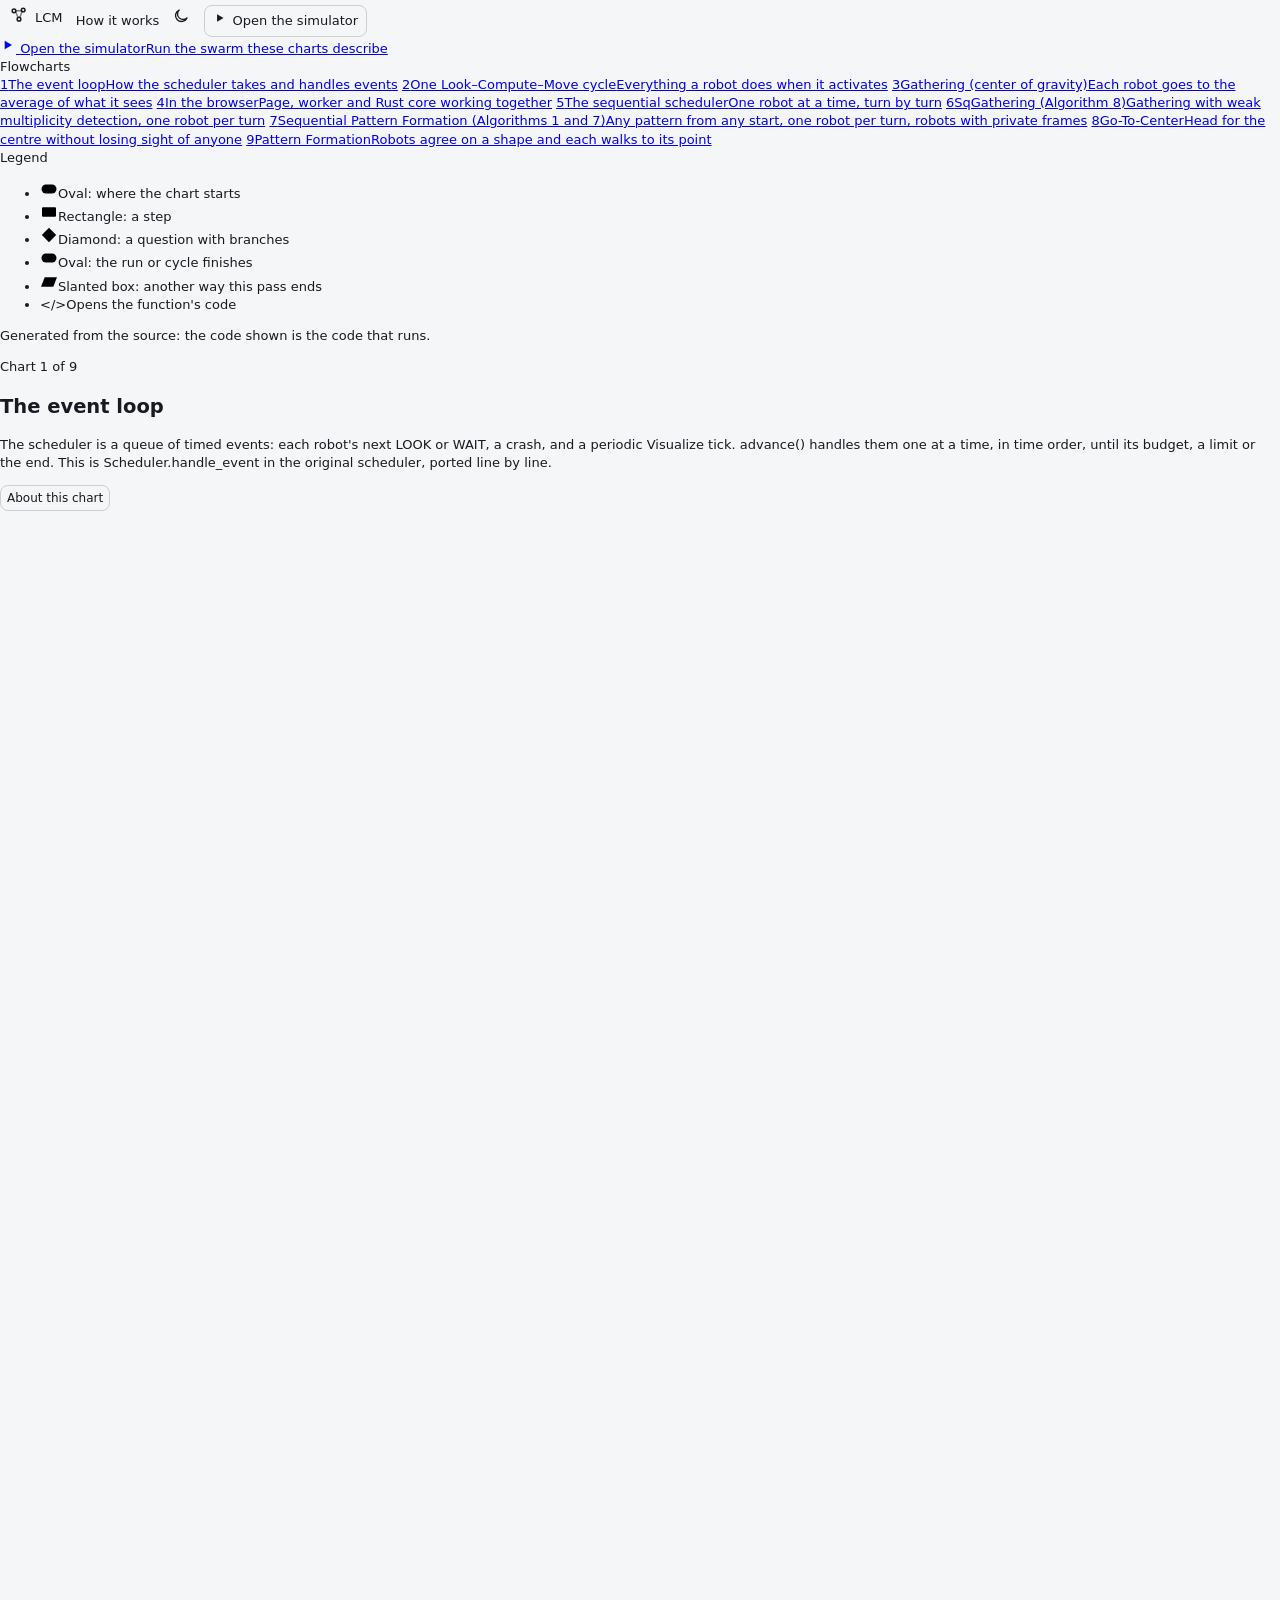
==== commit 4c88d2a1: "Merge origin/main (core #21) into SqPF work Brings in SSYNC/FSYNC/k-Async, await schedules, multipli" ====
--- a/web/docs.html
+++ b/web/docs.html
@@ -37,7 +37,9 @@
       <a class="nav-item" href="#browser" data-chart="browser"><span class="nav-num">4</span><span><span class="nav-name">In the browser</span><span class="nav-short">Page, worker and Rust core working together</span></span></a>
       <a class="nav-item" href="#sequential" data-chart="sequential"><span class="nav-num">5</span><span><span class="nav-name">The sequential scheduler</span><span class="nav-short">One robot at a time, turn by turn</span></span></a>
       <a class="nav-item" href="#sqgathering" data-chart="sqgathering"><span class="nav-num">6</span><span><span class="nav-name">SqGathering (Algorithm 8)</span><span class="nav-short">Gathering with weak multiplicity detection, one robot per turn</span></span></a>
-      <a class="nav-item" href="#go-to-center" data-chart="go-to-center"><span class="nav-num">7</span><span><span class="nav-name">Go-To-Center</span><span class="nav-short">Head for the centre without losing sight of anyone</span></span></a>
+      <a class="nav-item" href="#sqpf" data-chart="sqpf"><span class="nav-num">7</span><span><span class="nav-name">Sequential Pattern Formation (Algorithms 1 and 7)</span><span class="nav-short">Any pattern from any start, one robot per turn, robots with private frames</span></span></a>
+      <a class="nav-item" href="#go-to-center" data-chart="go-to-center"><span class="nav-num">8</span><span><span class="nav-name">Go-To-Center</span><span class="nav-short">Head for the centre without losing sight of anyone</span></span></a>
+      <a class="nav-item" href="#pattern-formation" data-chart="pattern-formation"><span class="nav-num">9</span><span><span class="nav-name">Pattern Formation</span><span class="nav-short">Robots agree on a shape and each walks to its point</span></span></a>
       <div class="nav-title">Legend</div>
       <ul class="legend-list">
         <li><svg width="18" height="18" viewBox="-9 -9 18 18" class="k-entry"><rect x="-7.5" y="-4.5" width="15" height="9" rx="4.5" class="ic-bg"/></svg>Oval: where the chart starts</li>
@@ -50,7 +52,7 @@
       <p class="nav-foot">Generated from the source: the code shown is the code that runs.</p>
     </nav>
     <main class="docs-content">
-<section class="chart" data-chart="event-loop" hidden><div class="chart-head"><div><div class="eyebrow">Chart 1 of 7</div><h1>The event loop</h1><p class="blurb">The scheduler is a queue of timed events: each robot&#x27;s next LOOK or WAIT, a crash, and a periodic Visualize tick. advance() handles them one at a time, in time order, until its budget, a limit or the end. This is Scheduler.handle_event in the original scheduler, ported line by line.</p></div></div><div class="stage-wrap"><div class="stage" tabindex="0" aria-label="Chart canvas: drag or scroll to move, Ctrl + scroll to zoom"><svg viewBox="0 0 1278 1070" data-width="1278" data-height="1070" role="img" aria-label="The event loop flowchart">
+<section class="chart" data-chart="event-loop" hidden><div class="chart-head"><div><div class="eyebrow">Chart 1 of 9</div><h1>The event loop</h1><p class="blurb">The scheduler is a queue of timed events: each robot&#x27;s next LOOK or WAIT, a crash, and a periodic Visualize tick. advance() handles them one at a time, in time order, until its budget, a limit or the end. This is Scheduler.handle_event in the original scheduler, ported line by line.</p></div></div><div class="stage-wrap"><div class="stage" tabindex="0" aria-label="Chart canvas: drag or scroll to move, Ctrl + scroll to zoom"><svg viewBox="0 0 1278 1070" data-width="1278" data-height="1070" role="img" aria-label="The event loop flowchart">
 <defs><marker id="ah-event-loop-plain" viewBox="0 0 10 10" refX="8.5" refY="5" markerWidth="6.5" markerHeight="6.5" orient="auto-start-reverse"><path d="M1,1 L9,5 L1,9 Z" class="ah ah-plain"/></marker><marker id="ah-event-loop-yes" viewBox="0 0 10 10" refX="8.5" refY="5" markerWidth="6.5" markerHeight="6.5" orient="auto-start-reverse"><path d="M1,1 L9,5 L1,9 Z" class="ah ah-yes"/></marker><marker id="ah-event-loop-no" viewBox="0 0 10 10" refX="8.5" refY="5" markerWidth="6.5" markerHeight="6.5" orient="auto-start-reverse"><path d="M1,1 L9,5 L1,9 Z" class="ah ah-no"/></marker><marker id="ah-event-loop-hot" viewBox="0 0 10 10" refX="8.5" refY="5" markerWidth="6.5" markerHeight="6.5" orient="auto-start-reverse"><path d="M1,1 L9,5 L1,9 Z" class="ah ah-hot"/></marker></defs>
 <g class="lanes">
 <rect class="lane" x="12" y="16" width="1254" height="180" rx="14"/>
@@ -220,7 +222,7 @@
 </g>
 <g class="chips"><g class="chip c-yes" data-from="lim" data-to="ret"><rect x="828.7" y="143.0" width="37" height="20" rx="10"/><text x="847.2" y="153.5" dominant-baseline="middle">yes</text></g><g class="chip c-no" data-from="lim" data-to="pop"><rect x="629.8" y="190.0" width="30" height="20" rx="10"/><text x="644.8" y="200.5" dominant-baseline="middle">no</text></g><g class="chip c-yes" data-from="emp" data-to="end1"><rect x="766.3" y="331.0" width="37" height="20" rx="10"/><text x="784.8" y="341.5" dominant-baseline="middle">yes</text></g><g class="chip c-no" data-from="emp" data-to="old"><rect x="629.8" y="378.0" width="30" height="20" rx="10"/><text x="644.8" y="388.5" dominant-baseline="middle">no</text></g><g class="chip c-yes" data-from="old" data-to="ign"><rect x="476.1" y="425.0" width="37" height="20" rx="10"/><text x="494.6" y="435.5" dominant-baseline="middle">yes</text></g><g class="chip c-no" data-from="old" data-to="vis"><rect x="629.8" y="472.0" width="30" height="20" rx="10"/><text x="644.8" y="482.5" dominant-baseline="middle">no</text></g><g class="chip c-yes" data-from="vis" data-to="vis2"><rect x="494.8" y="519.0" width="37" height="20" rx="10"/><text x="513.2" y="529.5" dominant-baseline="middle">yes</text></g><g class="chip c-no" data-from="vis" data-to="dead"><rect x="629.8" y="565.0" width="30" height="20" rx="10"/><text x="644.8" y="575.5" dominant-baseline="middle">no</text></g><g class="chip c-yes" data-from="dead" data-to="ign2"><rect x="484.9" y="613.0" width="37" height="20" rx="10"/><text x="503.4" y="623.5" dominant-baseline="middle">yes</text></g><g class="chip c-no" data-from="dead" data-to="kind"><rect x="629.8" y="661.0" width="30" height="20" rx="10"/><text x="644.8" y="671.5" dominant-baseline="middle">no</text></g><g class="chip c-plain" data-from="kind" data-to="look"><rect x="433.8" y="707.0" width="44" height="20" rx="10"/><text x="455.8" y="717.5" dominant-baseline="middle">Look</text></g><g class="chip c-plain" data-from="kind" data-to="wait"><rect x="622.8" y="753.0" width="44" height="20" rx="10"/><text x="644.8" y="763.5" dominant-baseline="middle">Wait</text></g><g class="chip c-plain" data-from="kind" data-to="crash"><rect x="808.3" y="707.0" width="51" height="20" rx="10"/><text x="833.8" y="717.5" dominant-baseline="middle">Crash</text></g><g class="chip c-yes" data-from="glob" data-to="end2"><rect x="626.3" y="946.2" width="37" height="20" rx="10"/><text x="644.8" y="956.8" dominant-baseline="middle">yes</text></g><g class="chip c-no" data-from="glob" data-to="lim"><rect x="1037.9" y="519.0" width="121" height="20" rx="10"/><text x="1098.4" y="529.5" dominant-baseline="middle">no · next event</text></g></g>
 </svg></div><div class="stage-tools"><button class="btn primary small tour-start"><span data-icon="play" data-size="13"></span>Guided tour</button><span class="stage-hint">Click a step for details · drag or scroll to move · Ctrl + scroll to zoom</span><button class="btn small" data-zoom="out" title="Zoom out (−)" aria-label="Zoom out"><span data-icon="minus" data-size="15"></span></button><span class="zoom-level num">100%</span><button class="btn small" data-zoom="in" title="Zoom in (+)" aria-label="Zoom in"><span data-icon="plus" data-size="15"></span></button><button class="btn small" data-zoom="fit" title="Fit (F)" aria-label="Fit"><span data-icon="fit" data-size="15"></span></button></div></div><details class="notes" open><summary>Notes</summary><ul><li>Ties in time break exactly as in Python&#x27;s heap of (time, id, state) tuples: lower robot id first, then Crash &lt; Look &lt; Visualize &lt; Wait.</li><li>Visualize ticks change nothing; they are kept so event counts and limits match the Python.</li><li>The run ends when every robot that is neither crashed nor Byzantine has terminated.</li><li>Under the sequential scheduler robots have no clocks of their own: only one Look is ever in the queue, and the next one is queued when a turn ends (chart 5).</li></ul></details></section>
-<section class="chart" data-chart="look-compute-move" hidden><div class="chart-head"><div><div class="eyebrow">Chart 2 of 7</div><h1>One Look–Compute–Move cycle</h1><p class="blurb">The robot takes a snapshot (LOOK), its algorithm computes a target (COMPUTE), and it moves there (MOVE); a WAIT event at the arrival time ends the move. Faults, freezing and termination all branch off this path. This is Robot.look, Robot.move and Robot.wait in the original simulator.</p></div></div><div class="stage-wrap"><div class="stage" tabindex="0" aria-label="Chart canvas: drag or scroll to move, Ctrl + scroll to zoom"><svg viewBox="0 0 936 1164" data-width="936" data-height="1164" role="img" aria-label="One Look–Compute–Move cycle flowchart">
+<section class="chart" data-chart="look-compute-move" hidden><div class="chart-head"><div><div class="eyebrow">Chart 2 of 9</div><h1>One Look–Compute–Move cycle</h1><p class="blurb">The robot takes a snapshot (LOOK), its algorithm computes a target (COMPUTE), and it moves there (MOVE); a WAIT event at the arrival time ends the move. Faults, freezing and termination all branch off this path. This is Robot.look, Robot.move and Robot.wait in the original simulator.</p></div></div><div class="stage-wrap"><div class="stage" tabindex="0" aria-label="Chart canvas: drag or scroll to move, Ctrl + scroll to zoom"><svg viewBox="0 0 936 1164" data-width="936" data-height="1164" role="img" aria-label="One Look–Compute–Move cycle flowchart">
 <defs><marker id="ah-look-compute-move-plain" viewBox="0 0 10 10" refX="8.5" refY="5" markerWidth="6.5" markerHeight="6.5" orient="auto-start-reverse"><path d="M1,1 L9,5 L1,9 Z" class="ah ah-plain"/></marker><marker id="ah-look-compute-move-yes" viewBox="0 0 10 10" refX="8.5" refY="5" markerWidth="6.5" markerHeight="6.5" orient="auto-start-reverse"><path d="M1,1 L9,5 L1,9 Z" class="ah ah-yes"/></marker><marker id="ah-look-compute-move-no" viewBox="0 0 10 10" refX="8.5" refY="5" markerWidth="6.5" markerHeight="6.5" orient="auto-start-reverse"><path d="M1,1 L9,5 L1,9 Z" class="ah ah-no"/></marker><marker id="ah-look-compute-move-hot" viewBox="0 0 10 10" refX="8.5" refY="5" markerWidth="6.5" markerHeight="6.5" orient="auto-start-reverse"><path d="M1,1 L9,5 L1,9 Z" class="ah ah-hot"/></marker></defs>
 <g class="lanes">
 <rect class="lane" x="12" y="16" width="912" height="462" rx="14"/>
@@ -375,7 +377,7 @@
 </g>
 <g class="chips"><g class="chip c-yes" data-from="byz" data-to="byzt"><rect x="589.9" y="331.0" width="37" height="20" rx="10"/><text x="608.4" y="341.5" dominant-baseline="middle">yes</text></g><g class="chip c-no" data-from="byz" data-to="alone"><rect x="461.8" y="378.0" width="30" height="20" rx="10"/><text x="476.8" y="388.5" dominant-baseline="middle">no</text></g><g class="chip c-yes" data-from="alone" data-to="term1"><rect x="304.9" y="425.0" width="37" height="20" rx="10"/><text x="323.4" y="435.5" dominant-baseline="middle">yes</text></g><g class="chip c-no" data-from="alone" data-to="comp"><rect x="461.8" y="466.8" width="30" height="20" rx="10"/><text x="476.8" y="477.2" dominant-baseline="middle">no</text></g><g class="chip c-yes" data-from="tdec" data-to="term2"><rect x="304.7" y="613.0" width="37" height="20" rx="10"/><text x="323.2" y="623.5" dominant-baseline="middle">yes</text></g><g class="chip c-no" data-from="tdec" data-to="frz"><rect x="461.8" y="659.0" width="30" height="20" rx="10"/><text x="476.8" y="669.5" dominant-baseline="middle">no</text></g><g class="chip c-yes" data-from="frz" data-to="frozen"><rect x="324.5" y="707.0" width="37" height="20" rx="10"/><text x="343.0" y="717.5" dominant-baseline="middle">yes</text></g><g class="chip c-no" data-from="frz" data-to="mv"><rect x="461.8" y="754.0" width="30" height="20" rx="10"/><text x="476.8" y="764.5" dominant-baseline="middle">no</text></g><g class="chip c-no" data-from="sub" data-to="subt"><rect x="323.5" y="895.0" width="30" height="20" rx="10"/><text x="338.5" y="905.5" dominant-baseline="middle">no</text></g><g class="chip c-yes" data-from="sub" data-to="sched"><rect x="458.3" y="941.0" width="37" height="20" rx="10"/><text x="476.8" y="951.5" dominant-baseline="middle">yes</text></g><g class="chip c-plain" data-from="sched" data-to="arr"><rect x="433.8" y="1036.0" width="86" height="20" rx="10"/><text x="476.8" y="1046.5" dominant-baseline="middle">at arrival</text></g></g>
 </svg></div><div class="stage-tools"><button class="btn primary small tour-start"><span data-icon="play" data-size="13"></span>Guided tour</button><span class="stage-hint">Click a step for details · drag or scroll to move · Ctrl + scroll to zoom</span><button class="btn small" data-zoom="out" title="Zoom out (−)" aria-label="Zoom out"><span data-icon="minus" data-size="15"></span></button><span class="zoom-level num">100%</span><button class="btn small" data-zoom="in" title="Zoom in (+)" aria-label="Zoom in"><span data-icon="plus" data-size="15"></span></button><button class="btn small" data-zoom="fit" title="Fit (F)" aria-label="Fit"><span data-icon="fit" data-size="15"></span></button></div></div><details class="notes" open><summary>Notes</summary><ul><li>The snapshot is taken at the exact LOOK time: moving robots are seen at their interpolated position, never a stale one.</li><li>A robot freezes (stays put this cycle) when its target is within ε = 10^-precision of where it is, or when an omission fault skips the move (probability ½).</li><li>Rigid movement always reaches the target. Non-rigid movement does too (finding #3 in report.md) unless a minimum move δ is set: then the robot may be stopped on the way, never before it has covered δ, and the WAIT event is scheduled at the stopping point (chart 5).</li></ul></details></section>
-<section class="chart" data-chart="gathering" hidden><div class="chart-head"><div><div class="eyebrow">Chart 3 of 7</div><h1>Gathering (center of gravity)</h1><p class="blurb">Each robot moves to the average position of the robots it sees. Repeated asynchronously, the swarm converges to a single point. This is Robot._midpoint and Robot._midpoint_terminal in the original simulator.</p></div></div><div class="stage-wrap"><div class="stage" tabindex="0" aria-label="Chart canvas: drag or scroll to move, Ctrl + scroll to zoom"><svg viewBox="0 0 936 412" data-width="936" data-height="412" role="img" aria-label="Gathering (center of gravity) flowchart">
+<section class="chart" data-chart="gathering" hidden><div class="chart-head"><div><div class="eyebrow">Chart 3 of 9</div><h1>Gathering (center of gravity)</h1><p class="blurb">Each robot moves to the average position of the robots it sees. Repeated asynchronously, the swarm converges to a single point. This is Robot._midpoint and Robot._midpoint_terminal in the original simulator.</p></div></div><div class="stage-wrap"><div class="stage" tabindex="0" aria-label="Chart canvas: drag or scroll to move, Ctrl + scroll to zoom"><svg viewBox="0 0 936 412" data-width="936" data-height="412" role="img" aria-label="Gathering (center of gravity) flowchart">
 <defs><marker id="ah-gathering-plain" viewBox="0 0 10 10" refX="8.5" refY="5" markerWidth="6.5" markerHeight="6.5" orient="auto-start-reverse"><path d="M1,1 L9,5 L1,9 Z" class="ah ah-plain"/></marker><marker id="ah-gathering-yes" viewBox="0 0 10 10" refX="8.5" refY="5" markerWidth="6.5" markerHeight="6.5" orient="auto-start-reverse"><path d="M1,1 L9,5 L1,9 Z" class="ah ah-yes"/></marker><marker id="ah-gathering-no" viewBox="0 0 10 10" refX="8.5" refY="5" markerWidth="6.5" markerHeight="6.5" orient="auto-start-reverse"><path d="M1,1 L9,5 L1,9 Z" class="ah ah-no"/></marker><marker id="ah-gathering-hot" viewBox="0 0 10 10" refX="8.5" refY="5" markerWidth="6.5" markerHeight="6.5" orient="auto-start-reverse"><path d="M1,1 L9,5 L1,9 Z" class="ah ah-hot"/></marker></defs>
 <g class="lanes">
 <rect class="lane" x="12" y="16" width="912" height="180" rx="14"/>
@@ -429,7 +431,7 @@
 </g>
 <g class="chips"><g class="chip c-yes" data-from="c" data-to="d"><rect x="260.7" y="237.0" width="37" height="20" rx="10"/><text x="279.2" y="247.5" dominant-baseline="middle">yes</text></g><g class="chip c-no" data-from="c" data-to="e"><rect x="659.4" y="237.0" width="30" height="20" rx="10"/><text x="674.4" y="247.5" dominant-baseline="middle">no</text></g></g>
 </svg></div><div class="stage-tools"><button class="btn primary small tour-start"><span data-icon="play" data-size="13"></span>Guided tour</button><span class="stage-hint">Click a step for details · drag or scroll to move · Ctrl + scroll to zoom</span><button class="btn small" data-zoom="out" title="Zoom out (−)" aria-label="Zoom out"><span data-icon="minus" data-size="15"></span></button><span class="zoom-level num">100%</span><button class="btn small" data-zoom="in" title="Zoom in (+)" aria-label="Zoom in"><span data-icon="plus" data-size="15"></span></button><button class="btn small" data-zoom="fit" title="Fit (F)" aria-label="Fit"><span data-icon="fit" data-size="15"></span></button></div></div><details class="notes" open><summary>Notes</summary><ul><li>The average includes crashed robots, but the termination test ignores them: the original&#x27;s behaviour, kept on purpose (finding #4 in report.md).</li><li>The sum is a plain left-to-right loop, as in the Python, so results match to the last digits.</li><li>Only guaranteed to gather with unlimited visibility. With a limited radius the swarm can stop in several separate groups, all marked terminated: a robot that sees nobody terminates (the original&#x27;s rule, chart 2), and moving to the average can break visibility links. Algorithms built for limited visibility, such as Go-To-Center (Ando et al.), limit the step length to keep them.</li></ul></details></section>
-<section class="chart" data-chart="browser" hidden><div class="chart-head"><div><div class="eyebrow">Chart 4 of 7</div><h1>In the browser</h1><p class="blurb">The page never runs the simulation itself. A Web Worker owns the Rust core and simulates in short slices at the chosen playback speed; the page asks for the latest frame whenever it is ready to draw, so drawing never slows the simulation.</p></div></div><div class="stage-wrap"><div class="stage" tabindex="0" aria-label="Chart canvas: drag or scroll to move, Ctrl + scroll to zoom"><svg viewBox="0 0 936 524" data-width="936" data-height="524" role="img" aria-label="In the browser flowchart">
+<section class="chart" data-chart="browser" hidden><div class="chart-head"><div><div class="eyebrow">Chart 4 of 9</div><h1>In the browser</h1><p class="blurb">The page never runs the simulation itself. A Web Worker owns the Rust core and simulates in short slices at the chosen playback speed; the page asks for the latest frame whenever it is ready to draw, so drawing never slows the simulation.</p></div></div><div class="stage-wrap"><div class="stage" tabindex="0" aria-label="Chart canvas: drag or scroll to move, Ctrl + scroll to zoom"><svg viewBox="0 0 936 524" data-width="936" data-height="524" role="img" aria-label="In the browser flowchart">
 <defs><marker id="ah-browser-plain" viewBox="0 0 10 10" refX="8.5" refY="5" markerWidth="6.5" markerHeight="6.5" orient="auto-start-reverse"><path d="M1,1 L9,5 L1,9 Z" class="ah ah-plain"/></marker><marker id="ah-browser-yes" viewBox="0 0 10 10" refX="8.5" refY="5" markerWidth="6.5" markerHeight="6.5" orient="auto-start-reverse"><path d="M1,1 L9,5 L1,9 Z" class="ah ah-yes"/></marker><marker id="ah-browser-no" viewBox="0 0 10 10" refX="8.5" refY="5" markerWidth="6.5" markerHeight="6.5" orient="auto-start-reverse"><path d="M1,1 L9,5 L1,9 Z" class="ah ah-no"/></marker><marker id="ah-browser-hot" viewBox="0 0 10 10" refX="8.5" refY="5" markerWidth="6.5" markerHeight="6.5" orient="auto-start-reverse"><path d="M1,1 L9,5 L1,9 Z" class="ah ah-hot"/></marker></defs>
 <g class="lanes">
 <rect class="lane" x="65" y="8" width="264" height="508" rx="14"/>
@@ -514,7 +516,7 @@
 </g>
 <g class="chips"><g class="chip c-plain" data-from="ask" data-to="post"><rect x="346.7" y="161.0" width="107" height="20" rx="10"/><text x="400.2" y="171.5" dominant-baseline="middle">frame request</text></g><g class="chip c-plain" data-from="slice" data-to="adv"><rect x="594.5" y="67.0" width="44" height="20" rx="10"/><text x="616.5" y="77.5" dominant-baseline="middle">loop</text></g><g class="chip c-plain" data-from="post" data-to="draw"><rect x="254.6" y="255.0" width="72" height="20" rx="10"/><text x="290.6" y="265.5" dominant-baseline="middle">transfer</text></g></g>
 </svg></div><div class="stage-tools"><button class="btn primary small tour-start"><span data-icon="play" data-size="13"></span>Guided tour</button><span class="stage-hint">Click a step for details · drag or scroll to move · Ctrl + scroll to zoom</span><button class="btn small" data-zoom="out" title="Zoom out (−)" aria-label="Zoom out"><span data-icon="minus" data-size="15"></span></button><span class="zoom-level num">100%</span><button class="btn small" data-zoom="in" title="Zoom in (+)" aria-label="Zoom in"><span data-icon="plus" data-size="15"></span></button><button class="btn small" data-zoom="fit" title="Fit (F)" aria-label="Fit"><span data-icon="fit" data-size="15"></span></button></div></div><details class="notes" open><summary>Notes</summary><ul><li>Frames travel as typed arrays that are transferred, not copied or turned into JSON; the page hands each frame&#x27;s arrays back to be refilled, so playback allocates nothing per frame.</li><li>The worker computes in ~6 ms slices and yields between them, so messages (frame requests, pause, speed changes) get through immediately.</li></ul></details></section>
-<section class="chart" data-chart="sequential" hidden><div class="chart-head"><div><div class="eyebrow">Chart 5 of 7</div><h1>The sequential scheduler</h1><p class="blurb">Under the sequential scheduler only one robot&#x27;s Look is ever waiting in the queue. When its turn ends, next_turn() decides who goes next, and the others stay still until then. This is the sequential scheduler of Section 2.2 of &quot;Universal pattern formation by oblivious robots under sequential schedulers&quot; (arXiv:2412.10733); it is new in the Rust core, not in the Python original.</p></div></div><div class="stage-wrap"><div class="stage" tabindex="0" aria-label="Chart canvas: drag or scroll to move, Ctrl + scroll to zoom"><svg viewBox="0 0 1278 976" data-width="1278" data-height="976" role="img" aria-label="The sequential scheduler flowchart">
+<section class="chart" data-chart="sequential" hidden><div class="chart-head"><div><div class="eyebrow">Chart 5 of 9</div><h1>The sequential scheduler</h1><p class="blurb">Under the sequential scheduler only one robot&#x27;s Look is ever waiting in the queue. When its turn ends, next_turn() decides who goes next, and the others stay still until then. This is the sequential scheduler of Section 2.2 of &quot;Universal pattern formation by oblivious robots under sequential schedulers&quot; (arXiv:2412.10733); it is new in the Rust core, not in the Python original.</p></div></div><div class="stage-wrap"><div class="stage" tabindex="0" aria-label="Chart canvas: drag or scroll to move, Ctrl + scroll to zoom"><svg viewBox="0 0 1278 976" data-width="1278" data-height="976" role="img" aria-label="The sequential scheduler flowchart">
 <defs><marker id="ah-sequential-plain" viewBox="0 0 10 10" refX="8.5" refY="5" markerWidth="6.5" markerHeight="6.5" orient="auto-start-reverse"><path d="M1,1 L9,5 L1,9 Z" class="ah ah-plain"/></marker><marker id="ah-sequential-yes" viewBox="0 0 10 10" refX="8.5" refY="5" markerWidth="6.5" markerHeight="6.5" orient="auto-start-reverse"><path d="M1,1 L9,5 L1,9 Z" class="ah ah-yes"/></marker><marker id="ah-sequential-no" viewBox="0 0 10 10" refX="8.5" refY="5" markerWidth="6.5" markerHeight="6.5" orient="auto-start-reverse"><path d="M1,1 L9,5 L1,9 Z" class="ah ah-no"/></marker><marker id="ah-sequential-hot" viewBox="0 0 10 10" refX="8.5" refY="5" markerWidth="6.5" markerHeight="6.5" orient="auto-start-reverse"><path d="M1,1 L9,5 L1,9 Z" class="ah ah-hot"/></marker></defs>
 <g class="lanes">
 <rect class="lane" x="12" y="16" width="1254" height="368" rx="14"/>
@@ -633,7 +635,7 @@
 </g>
 <g class="chips"><g class="chip c-yes" data-from="t_over" data-to="t_prog"><rect x="626.3" y="185.8" width="37" height="20" rx="10"/><text x="644.8" y="196.2" dominant-baseline="middle">yes</text></g><g class="chip c-no" data-from="t_over" data-to="t_pick"><rect x="165.0" y="284.0" width="30" height="20" rx="10"/><text x="180.0" y="294.5" dominant-baseline="middle">no</text></g><g class="chip c-no" data-from="t_prog" data-to="t_stall"><rect x="776.6" y="237.0" width="30" height="20" rx="10"/><text x="791.6" y="247.5" dominant-baseline="middle">no</text></g><g class="chip c-yes" data-from="t_prog" data-to="t_new"><rect x="626.3" y="288.2" width="37" height="20" rx="10"/><text x="644.8" y="298.8" dominant-baseline="middle">yes</text></g><g class="chip c-yes" data-from="t_lim" data-to="t_stop"><rect x="471.9" y="801.0" width="37" height="20" rx="10"/><text x="490.4" y="811.5" dominant-baseline="middle">yes</text></g><g class="chip c-no" data-from="t_lim" data-to="t_arr"><rect x="629.8" y="852.2" width="30" height="20" rx="10"/><text x="644.8" y="862.8" dominant-baseline="middle">no</text></g><g class="chip c-plain" data-from="t_arr" data-to="t_end"><rect x="1058.9" y="472.0" width="79" height="20" rx="10"/><text x="1098.4" y="482.5" dominant-baseline="middle">next turn</text></g></g>
 </svg></div><div class="stage-tools"><button class="btn primary small tour-start"><span data-icon="play" data-size="13"></span>Guided tour</button><span class="stage-hint">Click a step for details · drag or scroll to move · Ctrl + scroll to zoom</span><button class="btn small" data-zoom="out" title="Zoom out (−)" aria-label="Zoom out"><span data-icon="minus" data-size="15"></span></button><span class="zoom-level num">100%</span><button class="btn small" data-zoom="in" title="Zoom in (+)" aria-label="Zoom in"><span data-icon="plus" data-size="15"></span></button><button class="btn small" data-zoom="fit" title="Fit (F)" aria-label="Fit"><span data-icon="fit" data-size="15"></span></button></div></div><details class="notes" open><summary>Notes</summary><ul><li>Round-robin and the shuffle each epoch both give every robot that is still active exactly one turn per epoch. An explicit list of turns ends its epoch once every robot has had at least one, as in the paper.</li><li>Crashed and terminated robots are skipped. The paper has no crashes; this is the simulator&#x27;s own rule.</li><li>Stalled is not in the paper either. Robots are deterministic and remember nothing, so if a whole epoch changes nothing, every later epoch is the same and the run can never end. It is not checked with faults, because an omission fault skips moves at random.</li><li>A run can also end at a turn limit (max_turns): the last turn&#x27;s move still finishes. It says nothing about the algorithm, only that the budget ran out.</li><li>With non-rigid movement, a robot whose destination is within δ always arrives; otherwise the adversary stops it somewhere at least δ along its way. δ is not shown to the algorithms: in the paper, the robots do not know it.</li></ul></details></section>
-<section class="chart" data-chart="sqgathering" hidden><div class="chart-head"><div><div class="eyebrow">Chart 6 of 7</div><h1>SqGathering (Algorithm 8)</h1><p class="blurb">Algorithm 8 of &quot;Universal pattern formation by oblivious robots under sequential schedulers&quot; (arXiv:2412.10733, Section 6). The active robot sees each occupied point only as single or multiplicity, counts the multiplicities κ, and follows one of three rules. It runs only under the sequential scheduler of chart 5: the registry refuses the async one.</p></div></div><div class="stage-wrap"><div class="stage" tabindex="0" aria-label="Chart canvas: drag or scroll to move, Ctrl + scroll to zoom"><svg viewBox="0 0 1496 600" data-width="1496" data-height="600" role="img" aria-label="SqGathering (Algorithm 8) flowchart">
+<section class="chart" data-chart="sqgathering" hidden><div class="chart-head"><div><div class="eyebrow">Chart 6 of 9</div><h1>SqGathering (Algorithm 8)</h1><p class="blurb">Algorithm 8 of &quot;Universal pattern formation by oblivious robots under sequential schedulers&quot; (arXiv:2412.10733, Section 6). The active robot sees each occupied point only as single or multiplicity, counts the multiplicities κ, and follows one of three rules. It runs only under the sequential scheduler of chart 5: the registry refuses the async one.</p></div></div><div class="stage-wrap"><div class="stage" tabindex="0" aria-label="Chart canvas: drag or scroll to move, Ctrl + scroll to zoom"><svg viewBox="0 0 1496 600" data-width="1496" data-height="600" role="img" aria-label="SqGathering (Algorithm 8) flowchart">
 <defs><marker id="ah-sqgathering-plain" viewBox="0 0 10 10" refX="8.5" refY="5" markerWidth="6.5" markerHeight="6.5" orient="auto-start-reverse"><path d="M1,1 L9,5 L1,9 Z" class="ah ah-plain"/></marker><marker id="ah-sqgathering-yes" viewBox="0 0 10 10" refX="8.5" refY="5" markerWidth="6.5" markerHeight="6.5" orient="auto-start-reverse"><path d="M1,1 L9,5 L1,9 Z" class="ah ah-yes"/></marker><marker id="ah-sqgathering-no" viewBox="0 0 10 10" refX="8.5" refY="5" markerWidth="6.5" markerHeight="6.5" orient="auto-start-reverse"><path d="M1,1 L9,5 L1,9 Z" class="ah ah-no"/></marker><marker id="ah-sqgathering-hot" viewBox="0 0 10 10" refX="8.5" refY="5" markerWidth="6.5" markerHeight="6.5" orient="auto-start-reverse"><path d="M1,1 L9,5 L1,9 Z" class="ah ah-hot"/></marker></defs>
 <g class="lanes">
 <rect class="lane" x="12" y="16" width="1472" height="180" rx="14"/>
@@ -749,7 +751,131 @@
 </g>
 <g class="chips"><g class="chip c-yes" data-from="q_one" data-to="q_term"><rect x="454.8" y="237.0" width="37" height="20" rx="10"/><text x="473.3" y="247.5" dominant-baseline="middle">yes</text></g><g class="chip c-no" data-from="q_one" data-to="q_kappa"><rect x="741.8" y="284.0" width="30" height="20" rx="10"/><text x="756.8" y="294.5" dominant-baseline="middle">no</text></g><g class="chip c-plain" data-from="q_kappa" data-to="q_k0"><rect x="384.5" y="331.0" width="51" height="20" rx="10"/><text x="410.0" y="341.5" dominant-baseline="middle">κ = 0</text></g><g class="chip c-plain" data-from="q_kappa" data-to="q_k1"><rect x="731.3" y="378.0" width="51" height="20" rx="10"/><text x="756.8" y="388.5" dominant-baseline="middle">κ = 1</text></g><g class="chip c-plain" data-from="q_kappa" data-to="q_km"><rect x="1078.2" y="331.0" width="51" height="20" rx="10"/><text x="1103.7" y="341.5" dominant-baseline="middle">κ &gt; 1</text></g><g class="chip c-yes" data-from="q_k1" data-to="q_hold"><rect x="540.9" y="425.0" width="37" height="20" rx="10"/><text x="559.4" y="435.5" dominant-baseline="middle">yes</text></g><g class="chip c-no" data-from="q_k1" data-to="q_join"><rect x="741.8" y="472.0" width="30" height="20" rx="10"/><text x="756.8" y="482.5" dominant-baseline="middle">no</text></g><g class="chip c-no" data-from="q_km" data-to="q_wait"><rect x="1102.8" y="425.0" width="30" height="20" rx="10"/><text x="1117.8" y="435.5" dominant-baseline="middle">no</text></g><g class="chip c-yes" data-from="q_km" data-to="q_leave"><rect x="1298.3" y="472.0" width="37" height="20" rx="10"/><text x="1316.8" y="482.5" dominant-baseline="middle">yes</text></g></g>
 </svg></div><div class="stage-tools"><button class="btn primary small tour-start"><span data-icon="play" data-size="13"></span>Guided tour</button><span class="stage-hint">Click a step for details · drag or scroll to move · Ctrl + scroll to zoom</span><button class="btn small" data-zoom="out" title="Zoom out (−)" aria-label="Zoom out"><span data-icon="minus" data-size="15"></span></button><span class="zoom-level num">100%</span><button class="btn small" data-zoom="in" title="Zoom in (+)" aria-label="Zoom in"><span data-icon="plus" data-size="15"></span></button><button class="btn small" data-zoom="fit" title="Fit (F)" aria-label="Fit"><span data-icon="fit" data-size="15"></span></button></div></div><details class="notes" open><summary>Notes</summary><ul><li>Weak multiplicity detection: one bit per point, never a count. Two robots on a point and five robots on a point look the same.</li><li>Why the sequential scheduler: without multiplicity detection Gathering is unsolvable under any sequential scheduler (Theorem 4); with more than one robot active at once it is unsolvable even with detection (Lemma 8). So SqGathering refuses the async scheduler, limited visibility and faults.</li><li>In the paper robots never terminate. Here a robot that sees a single occupied point terminates: everyone is there, and every robot activated later would stay, so it changes nothing and lets the run end.</li><li>Points closer than ε (10^-precision) are one point. Equally close points are told apart by their coordinates; any fixed choice is allowed.</li><li>A move cut short after δ can stop on a single robot and make a second multiplicity; the κ &gt; 1 rule then separates them again.</li><li>With several large multiplicities, each robot leaving one halves the distance of the robot that left before it. After enough of them it is closer than ε, cannot leave, and the run ends Stalled (chart 5): a precision limit, not a flaw of the algorithm.</li></ul></details></section>
-<section class="chart" data-chart="go-to-center" hidden><div class="chart-head"><div><div class="eyebrow">Chart 7 of 7</div><h1>Go-To-Center</h1><p class="blurb">Each robot heads for the centre of the smallest circle around the robots it sees, but never so far that it could lose sight of a neighbour. This is Robot._go_to_center and Robot._gtc_terminal in the original simulator, from Ando, Oasa, Suzuki and Yamashita (1999). With limited visibility it keeps a swarm that starts connected together, which simple centre-of-gravity gathering does not.</p></div></div><div class="stage-wrap"><div class="stage" tabindex="0" aria-label="Chart canvas: drag or scroll to move, Ctrl + scroll to zoom"><svg viewBox="0 0 936 694" data-width="936" data-height="694" role="img" aria-label="Go-To-Center flowchart">
+<section class="chart" data-chart="sqpf" hidden><div class="chart-head"><div><div class="eyebrow">Chart 7 of 9</div><h1>Sequential Pattern Formation (Algorithms 1 and 7)</h1><p class="blurb">Algorithm SqPF (Algorithm 1 with Procedures Separate, Last, Overlap, Leader and Occupy) and Algorithm SqPF′ (Algorithm 7, patterns of 2 to 4 points) of &quot;Universal pattern formation by oblivious robots under sequential schedulers&quot; (arXiv:2412.10733, Sections 4 and 5), following the paper&#x27;s Figure 1. It runs only under the sequential scheduler of chart 5, with non-rigid moves of at least δ; choosing it fixes those settings.</p></div></div><div class="stage-wrap"><div class="stage" tabindex="0" aria-label="Chart canvas: drag or scroll to move, Ctrl + scroll to zoom"><svg viewBox="0 0 1496 694" data-width="1496" data-height="694" role="img" aria-label="Sequential Pattern Formation (Algorithms 1 and 7) flowchart">
+<defs><marker id="ah-sqpf-plain" viewBox="0 0 10 10" refX="8.5" refY="5" markerWidth="6.5" markerHeight="6.5" orient="auto-start-reverse"><path d="M1,1 L9,5 L1,9 Z" class="ah ah-plain"/></marker><marker id="ah-sqpf-yes" viewBox="0 0 10 10" refX="8.5" refY="5" markerWidth="6.5" markerHeight="6.5" orient="auto-start-reverse"><path d="M1,1 L9,5 L1,9 Z" class="ah ah-yes"/></marker><marker id="ah-sqpf-no" viewBox="0 0 10 10" refX="8.5" refY="5" markerWidth="6.5" markerHeight="6.5" orient="auto-start-reverse"><path d="M1,1 L9,5 L1,9 Z" class="ah ah-no"/></marker><marker id="ah-sqpf-hot" viewBox="0 0 10 10" refX="8.5" refY="5" markerWidth="6.5" markerHeight="6.5" orient="auto-start-reverse"><path d="M1,1 L9,5 L1,9 Z" class="ah ah-hot"/></marker></defs>
+<g class="lanes">
+<rect class="lane" x="12" y="16" width="1472" height="180" rx="14"/>
+<text class="lane-label" x="28" y="36">LOOK</text>
+<rect class="lane alt" x="12" y="204" width="1472" height="180" rx="14"/>
+<text class="lane-label" x="28" y="224">INITIALIZATION</text>
+<rect class="lane" x="12" y="392" width="1472" height="86" rx="14"/>
+<text class="lane-label" x="28" y="412">FINALIZATION</text>
+<rect class="lane alt" x="12" y="486" width="1472" height="180" rx="14"/>
+<text class="lane-label" x="28" y="506">LEADER CONFIGURATION · PARTIAL PATTERN FORMATION</text>
+</g>
+<g class="edges">
+<path class="edge e-plain" data-from="f_comp" data-to="f_look" d="M756.8,87.0 L756.8,125.0" marker-end="url(#ah-sqpf-plain)" data-tone="plain"/>
+<path class="edge e-plain" data-from="f_look" data-to="f_few" d="M756.8,181.0 L756.8,219.0" marker-end="url(#ah-sqpf-plain)" data-tone="plain"/>
+<path class="edge e-yes" data-from="f_few" data-to="f_sep" d="M630.3,247.0 L284.8,247.0" marker-end="url(#ah-sqpf-yes)" data-tone="yes"/>
+<path class="edge e-no" data-from="f_few" data-to="f_big" d="M756.8,275.0 L756.8,313.0" marker-end="url(#ah-sqpf-no)" data-tone="no"/>
+<path class="edge e-no" data-from="f_big" data-to="f_prime" d="M844.8,341.0 L1228.8,341.0" marker-end="url(#ah-sqpf-no)" data-tone="no"/>
+<path class="edge e-yes" data-from="f_big" data-to="f_last" d="M756.8,369.0 L756.8,407.0" marker-end="url(#ah-sqpf-yes)" data-tone="yes"/>
+<path class="edge e-yes" data-from="f_last" data-to="f_fin" d="M656.7,435.0 L294.8,435.0" marker-end="url(#ah-sqpf-yes)" data-tone="yes"/>
+<path class="edge e-no" data-from="f_last" data-to="f_ovl" d="M756.8,463.0 L756.8,492.5" marker-end="url(#ah-sqpf-no)" data-tone="no"/>
+<path class="edge e-plain" data-from="f_ovl" data-to="f_lead" d="M623.1,529.0 L206.8,529.0 Q196.8,529.0 196.8,539.0 L196.8,595.0" marker-end="url(#ah-sqpf-plain)" data-tone="plain"/>
+<path class="edge e-yes" data-from="f_ovl" data-to="f_gam" d="M756.8,565.5 L756.8,595.0" marker-end="url(#ah-sqpf-yes)" data-tone="yes"/>
+<path class="edge e-yes" data-from="f_gam" data-to="f_occ" d="M844.8,623.0 L1193.6,623.0" marker-end="url(#ah-sqpf-yes)" data-tone="yes"/>
+<path class="edge e-no" data-from="f_gam" data-to="f_lead" d="M668.8,623.0 L284.8,623.0" marker-end="url(#ah-sqpf-no)" data-tone="no"/>
+</g>
+<g class="nodes">
+<g class="node k-entry has-code" data-id="f_comp" tabindex="0" role="button" aria-label="Step 1: Compute">
+<rect class="card" x="617.1" y="31.0" width="279.4" height="56.0" rx="12"/>
+<rect class="bar" x="617.1" y="41.0" width="4" height="36.0" rx="2"/>
+<g class="icon" transform="translate(639.1,59.0)"><rect x="-7.5" y="-4.5" width="15" height="9" rx="4.5" class="ic-bg"/></g>
+<text class="title" x="657.1" y="50.5" dominant-baseline="middle">Compute</text>
+<text class="sub" x="657.1" y="67.5" dominant-baseline="middle">SqPatternFormation::compute()</text>
+<g class="code-tag" transform="translate(878.5,44.0)"><rect x="-12" y="-8" width="24" height="16" rx="5"/><text x="0" y="0.5" dominant-baseline="middle">&lt;/&gt;</text></g>
+</g>
+<g class="node k-step has-code" data-id="f_look" tabindex="0" role="button" aria-label="Step 2: See Q in its own frame">
+<rect class="card" x="633.6" y="125.0" width="246.4" height="56.0" rx="12"/>
+<rect class="bar" x="633.6" y="135.0" width="4" height="36.0" rx="2"/>
+<g class="icon" transform="translate(655.6,153.0)"><rect x="-7" y="-4.8" width="14" height="9.6" rx="1" class="ic-bg"/></g>
+<text class="title" x="673.6" y="144.5" dominant-baseline="middle">See Q in its own frame</text>
+<text class="sub" x="673.6" y="161.5" dominant-baseline="middle">snapshot() · Section 2.1</text>
+<g class="code-tag" transform="translate(862.0,138.0)"><rect x="-12" y="-8" width="24" height="16" rx="5"/><text x="0" y="0.5" dominant-baseline="middle">&lt;/&gt;</text></g>
+</g>
+<g class="node k-decision has-code" data-id="f_few" tabindex="0" role="button" aria-label="Step 3: |Q| &lt; |P̂|?">
+<rect class="card" x="630.3" y="219.0" width="253.0" height="56.0" rx="12"/>
+<rect class="bar" x="630.3" y="229.0" width="4" height="36.0" rx="2"/>
+<g class="icon" transform="translate(652.3,247.0)"><path d="M0,-7.2 L7.2,0 L0,7.2 L-7.2,0 Z" class="ic-bg"/></g>
+<text class="title" x="670.3" y="238.5" dominant-baseline="middle">|Q| &lt; |P̂|?</text>
+<text class="sub" x="670.3" y="255.5" dominant-baseline="middle">Alg. 1 l. 2 · Alg. 7 l. 3</text>
+<g class="code-tag" transform="translate(865.3,232.0)"><rect x="-12" y="-8" width="24" height="16" rx="5"/><text x="0" y="0.5" dominant-baseline="middle">&lt;/&gt;</text></g>
+</g>
+<g class="node k-out has-code" data-id="f_sep" tabindex="0" role="button" aria-label="Step 4: Separate">
+<rect class="card" x="108.8" y="219.0" width="176.0" height="56.0" rx="12"/>
+<rect class="bar" x="108.8" y="229.0" width="4" height="36.0" rx="2"/>
+<g class="icon" transform="translate(130.8,247.0)"><path d="M-4.3,-4.8 H8 L4.3,4.8 H-8 Z" class="ic-bg"/></g>
+<text class="title" x="148.8" y="238.5" dominant-baseline="middle">Separate</text>
+<text class="sub" x="148.8" y="255.5" dominant-baseline="middle">Procedure 2</text>
+<g class="code-tag" transform="translate(266.8,232.0)"><rect x="-12" y="-8" width="24" height="16" rx="5"/><text x="0" y="0.5" dominant-baseline="middle">&lt;/&gt;</text></g>
+</g>
+<g class="node k-decision" data-id="f_big" tabindex="0" role="button" aria-label="Step 5: |P̂| ≥ 5?">
+<rect class="card" x="668.8" y="313.0" width="176.0" height="56.0" rx="12"/>
+<rect class="bar" x="668.8" y="323.0" width="4" height="36.0" rx="2"/>
+<g class="icon" transform="translate(690.8,341.0)"><path d="M0,-7.2 L7.2,0 L0,7.2 L-7.2,0 Z" class="ic-bg"/></g>
+<text class="title" x="708.8" y="332.5" dominant-baseline="middle">|P̂| ≥ 5?</text>
+<text class="sub" x="708.8" y="349.5" dominant-baseline="middle">Section 3.2</text>
+</g>
+<g class="node k-out has-code" data-id="f_prime" tabindex="0" role="button" aria-label="Step 6: SqPF′">
+<rect class="card" x="1228.8" y="313.0" width="176.0" height="56.0" rx="12"/>
+<rect class="bar" x="1228.8" y="323.0" width="4" height="36.0" rx="2"/>
+<g class="icon" transform="translate(1250.8,341.0)"><path d="M-4.3,-4.8 H8 L4.3,4.8 H-8 Z" class="ic-bg"/></g>
+<text class="title" x="1268.8" y="332.5" dominant-baseline="middle">SqPF′</text>
+<text class="sub" x="1268.8" y="349.5" dominant-baseline="middle">Algorithm 7</text>
+<g class="code-tag" transform="translate(1386.8,326.0)"><rect x="-12" y="-8" width="24" height="16" rx="5"/><text x="0" y="0.5" dominant-baseline="middle">&lt;/&gt;</text></g>
+</g>
+<g class="node k-decision has-code" data-id="f_last" tabindex="0" role="button" aria-label="Step 7: Special case?">
+<rect class="card" x="656.7" y="407.0" width="200.2" height="56.0" rx="12"/>
+<rect class="bar" x="656.7" y="417.0" width="4" height="36.0" rx="2"/>
+<g class="icon" transform="translate(678.7,435.0)"><path d="M0,-7.2 L7.2,0 L0,7.2 L-7.2,0 Z" class="ic-bg"/></g>
+<text class="title" x="696.7" y="426.5" dominant-baseline="middle">Special case?</text>
+<text class="sub" x="696.7" y="443.5" dominant-baseline="middle">Procedure 3, Last</text>
+<g class="code-tag" transform="translate(838.9,420.0)"><rect x="-12" y="-8" width="24" height="16" rx="5"/><text x="0" y="0.5" dominant-baseline="middle">&lt;/&gt;</text></g>
+</g>
+<g class="node k-end" data-id="f_fin" tabindex="0" role="button" aria-label="Step 8: Stay, or move to p̂ₖ">
+<rect class="card" x="98.8" y="407.0" width="196.0" height="56.0" rx="12"/>
+<rect class="bar" x="98.8" y="417.0" width="4" height="36.0" rx="2"/>
+<g class="icon" transform="translate(120.8,435.0)"><rect x="-7.5" y="-4.5" width="15" height="9" rx="4.5" class="ic-bg"/></g>
+<text class="title" x="138.8" y="426.5" dominant-baseline="middle">Stay, or move to p̂ₖ</text>
+<text class="sub" x="138.8" y="443.5" dominant-baseline="middle">Finalization</text>
+</g>
+<g class="node k-decision has-code" data-id="f_ovl" tabindex="0" role="button" aria-label="Step 9: Leader angular sequence in Q?">
+<rect class="card" x="623.1" y="492.5" width="267.4" height="73.0" rx="12"/>
+<rect class="bar" x="623.1" y="502.5" width="4" height="53.0" rx="2"/>
+<g class="icon" transform="translate(645.1,529.0)"><path d="M0,-7.2 L7.2,0 L0,7.2 L-7.2,0 Z" class="ic-bg"/></g>
+<text class="title" x="663.1" y="512.0" dominant-baseline="middle">Leader angular sequence in</text>
+<text class="title" x="663.1" y="529.0" dominant-baseline="middle">Q?</text>
+<text class="sub" x="663.1" y="546.0" dominant-baseline="middle">Procedure 4, Overlap</text>
+<g class="code-tag" transform="translate(872.5,505.5)"><rect x="-12" y="-8" width="24" height="16" rx="5"/><text x="0" y="0.5" dominant-baseline="middle">&lt;/&gt;</text></g>
+</g>
+<g class="node k-out has-code" data-id="f_lead" tabindex="0" role="button" aria-label="Step 10: Leader">
+<rect class="card" x="108.8" y="595.0" width="176.0" height="56.0" rx="12"/>
+<rect class="bar" x="108.8" y="605.0" width="4" height="36.0" rx="2"/>
+<g class="icon" transform="translate(130.8,623.0)"><path d="M-4.3,-4.8 H8 L4.3,4.8 H-8 Z" class="ic-bg"/></g>
+<text class="title" x="148.8" y="614.5" dominant-baseline="middle">Leader</text>
+<text class="sub" x="148.8" y="631.5" dominant-baseline="middle">Procedure 5</text>
+<g class="code-tag" transform="translate(266.8,608.0)"><rect x="-12" y="-8" width="24" height="16" rx="5"/><text x="0" y="0.5" dominant-baseline="middle">&lt;/&gt;</text></g>
+</g>
+<g class="node k-decision" data-id="f_gam" tabindex="0" role="button" aria-label="Step 11: Γ has one too?">
+<rect class="card" x="668.8" y="595.0" width="176.0" height="56.0" rx="12"/>
+<rect class="bar" x="668.8" y="605.0" width="4" height="36.0" rx="2"/>
+<g class="icon" transform="translate(690.8,623.0)"><path d="M0,-7.2 L7.2,0 L0,7.2 L-7.2,0 Z" class="ic-bg"/></g>
+<text class="title" x="708.8" y="614.5" dominant-baseline="middle">Γ has one too?</text>
+<text class="sub" x="708.8" y="631.5" dominant-baseline="middle">Alg. 1 l. 14</text>
+</g>
+<g class="node k-out has-code" data-id="f_occ" tabindex="0" role="button" aria-label="Step 12: Occupy">
+<rect class="card" x="1193.6" y="595.0" width="246.4" height="56.0" rx="12"/>
+<rect class="bar" x="1193.6" y="605.0" width="4" height="36.0" rx="2"/>
+<g class="icon" transform="translate(1215.6,623.0)"><path d="M-4.3,-4.8 H8 L4.3,4.8 H-8 Z" class="ic-bg"/></g>
+<text class="title" x="1233.6" y="614.5" dominant-baseline="middle">Occupy</text>
+<text class="sub" x="1233.6" y="631.5" dominant-baseline="middle">Procedure 6 · the walker</text>
+<g class="code-tag" transform="translate(1422.0,608.0)"><rect x="-12" y="-8" width="24" height="16" rx="5"/><text x="0" y="0.5" dominant-baseline="middle">&lt;/&gt;</text></g>
+</g>
+</g>
+<g class="chips"><g class="chip c-yes" data-from="f_few" data-to="f_sep"><rect x="439.1" y="237.0" width="37" height="20" rx="10"/><text x="457.6" y="247.5" dominant-baseline="middle">yes</text></g><g class="chip c-no" data-from="f_few" data-to="f_big"><rect x="741.8" y="284.0" width="30" height="20" rx="10"/><text x="756.8" y="294.5" dominant-baseline="middle">no</text></g><g class="chip c-no" data-from="f_big" data-to="f_prime"><rect x="1021.8" y="331.0" width="30" height="20" rx="10"/><text x="1036.8" y="341.5" dominant-baseline="middle">no</text></g><g class="chip c-yes" data-from="f_big" data-to="f_last"><rect x="738.3" y="378.0" width="37" height="20" rx="10"/><text x="756.8" y="388.5" dominant-baseline="middle">yes</text></g><g class="chip c-yes" data-from="f_last" data-to="f_fin"><rect x="457.2" y="425.0" width="37" height="20" rx="10"/><text x="475.8" y="435.5" dominant-baseline="middle">yes</text></g><g class="chip c-no" data-from="f_last" data-to="f_ovl"><rect x="741.8" y="467.8" width="30" height="20" rx="10"/><text x="756.8" y="478.2" dominant-baseline="middle">no</text></g><g class="chip c-plain" data-from="f_ovl" data-to="f_lead"><rect x="374.0" y="519.0" width="72" height="20" rx="10"/><text x="410.0" y="529.5" dominant-baseline="middle">Γ = null</text></g><g class="chip c-yes" data-from="f_ovl" data-to="f_gam"><rect x="738.3" y="570.2" width="37" height="20" rx="10"/><text x="756.8" y="580.8" dominant-baseline="middle">yes</text></g><g class="chip c-yes" data-from="f_gam" data-to="f_occ"><rect x="1000.7" y="613.0" width="37" height="20" rx="10"/><text x="1019.2" y="623.5" dominant-baseline="middle">yes</text></g><g class="chip c-no" data-from="f_gam" data-to="f_lead"><rect x="461.8" y="613.0" width="30" height="20" rx="10"/><text x="476.8" y="623.5" dominant-baseline="middle">no</text></g></g>
+</svg></div><div class="stage-tools"><button class="btn primary small tour-start"><span data-icon="play" data-size="13"></span>Guided tour</button><span class="stage-hint">Click a step for details · drag or scroll to move · Ctrl + scroll to zoom</span><button class="btn small" data-zoom="out" title="Zoom out (−)" aria-label="Zoom out"><span data-icon="minus" data-size="15"></span></button><span class="zoom-level num">100%</span><button class="btn small" data-zoom="in" title="Zoom in (+)" aria-label="Zoom in"><span data-icon="plus" data-size="15"></span></button><button class="btn small" data-zoom="fit" title="Fit (F)" aria-label="Fit"><span data-icon="fit" data-size="15"></span></button></div></div><details class="notes" open><summary>Notes</summary><ul><li>The robots are the paper&#x27;s: each has its own private coordinate system (its own x-axis direction, unit of length and handedness, itself at the origin), sees only the set of occupied points (no identities, no multiplicity detection), remembers nothing and never terminates.</li><li>The robots agree on a frame from the configuration alone: the centre O and radius ρ of the smallest enclosing circle, and a unique smallest angle θ₁ (the leader angular sequence) that fixes a starting radius and which way is clockwise.</li><li>A run ends when a whole epoch passes with no robot moving (chart 5, Stalled); the page then checks that the occupied points are the pattern and says Formed.</li><li>Where the paper leaves a choice open, docs/sqpf.md says which one is made and why.</li></ul></details></section>
+<section class="chart" data-chart="go-to-center" hidden><div class="chart-head"><div><div class="eyebrow">Chart 8 of 9</div><h1>Go-To-Center</h1><p class="blurb">Each robot heads for the centre of the smallest circle around the robots it sees, but never so far that it could lose sight of a neighbour. This is Robot._go_to_center and Robot._gtc_terminal in the original simulator, from Ando, Oasa, Suzuki and Yamashita (1999). With limited visibility it keeps a swarm that starts connected together, which simple centre-of-gravity gathering does not.</p></div></div><div class="stage-wrap"><div class="stage" tabindex="0" aria-label="Chart canvas: drag or scroll to move, Ctrl + scroll to zoom"><svg viewBox="0 0 936 694" data-width="936" data-height="694" role="img" aria-label="Go-To-Center flowchart">
 <defs><marker id="ah-go-to-center-plain" viewBox="0 0 10 10" refX="8.5" refY="5" markerWidth="6.5" markerHeight="6.5" orient="auto-start-reverse"><path d="M1,1 L9,5 L1,9 Z" class="ah ah-plain"/></marker><marker id="ah-go-to-center-yes" viewBox="0 0 10 10" refX="8.5" refY="5" markerWidth="6.5" markerHeight="6.5" orient="auto-start-reverse"><path d="M1,1 L9,5 L1,9 Z" class="ah ah-yes"/></marker><marker id="ah-go-to-center-no" viewBox="0 0 10 10" refX="8.5" refY="5" markerWidth="6.5" markerHeight="6.5" orient="auto-start-reverse"><path d="M1,1 L9,5 L1,9 Z" class="ah ah-no"/></marker><marker id="ah-go-to-center-hot" viewBox="0 0 10 10" refX="8.5" refY="5" markerWidth="6.5" markerHeight="6.5" orient="auto-start-reverse"><path d="M1,1 L9,5 L1,9 Z" class="ah ah-hot"/></marker></defs>
 <g class="lanes">
 <rect class="lane" x="12" y="16" width="912" height="180" rx="14"/>
@@ -849,6 +975,146 @@
 </g>
 <g class="chips"><g class="chip c-no" data-from="g_b" data-to="g_c"><rect x="310.1" y="143.0" width="30" height="20" rx="10"/><text x="325.1" y="153.5" dominant-baseline="middle">no</text></g><g class="chip c-yes" data-from="g_b" data-to="g_d"><rect x="458.3" y="185.8" width="37" height="20" rx="10"/><text x="476.8" y="196.2" dominant-baseline="middle">yes</text></g><g class="chip c-yes" data-from="g_e" data-to="g_f"><rect x="328.2" y="331.0" width="37" height="20" rx="10"/><text x="346.7" y="341.5" dominant-baseline="middle">yes</text></g><g class="chip c-no" data-from="g_e" data-to="g_g"><rect x="461.8" y="379.0" width="30" height="20" rx="10"/><text x="476.8" y="389.5" dominant-baseline="middle">no</text></g><g class="chip c-no" data-from="g_g" data-to="g_h"><rect x="598.4" y="425.0" width="30" height="20" rx="10"/><text x="613.4" y="435.5" dominant-baseline="middle">no</text></g><g class="chip c-yes" data-from="g_g" data-to="g_i"><rect x="458.3" y="466.8" width="37" height="20" rx="10"/><text x="476.8" y="477.2" dominant-baseline="middle">yes</text></g></g>
 </svg></div><div class="stage-tools"><button class="btn primary small tour-start"><span data-icon="play" data-size="13"></span>Guided tour</button><span class="stage-hint">Click a step for details · drag or scroll to move · Ctrl + scroll to zoom</span><button class="btn small" data-zoom="out" title="Zoom out (−)" aria-label="Zoom out"><span data-icon="minus" data-size="15"></span></button><span class="zoom-level num">100%</span><button class="btn small" data-zoom="in" title="Zoom in (+)" aria-label="Zoom in"><span data-icon="plus" data-size="15"></span></button><button class="btn small" data-zoom="fit" title="Fit (F)" aria-label="Fit"><span data-icon="fit" data-size="15"></span></button></div></div><details class="notes" open><summary>Notes</summary><ul><li>The limit: for each visible neighbour j, the destination must stay inside the disc of radius V/2 around the midpoint of the robot and j. Both robots then stay within V of each other whatever else happens. The step is the farthest point of the way to the centre that is inside all of these discs.</li><li>A robot stopped part-way by non-rigid movement is still on that segment, inside every disc, so no link is lost either. Robots that start within sight of each other stay within sight in all the runs tested, under the sequential and the asynchronous scheduler.</li><li>The smallest circle is the same randomized routine as SEC&#x27;s, run for every group of two or more robots, so it draws the same random numbers as the Python and the runs match event by event.</li><li>A robot is done when the circle around what it sees has a radius below ε. Under the sequential scheduler this can deadlock: the robots that define the circle have stopped, the rest are within ε of its centre so they do not move, and the radius is just above ε, so nobody finishes. About 7 in 100 sequential runs of 8 robots do this at the default precision; the swarm is then within 0.00002 of one point and the core ends the run as Stalled. The original Python, which only ran asynchronously, finished all 139 of the same starts.</li></ul></details></section>
+<section class="chart" data-chart="pattern-formation" hidden><div class="chart-head"><div><div class="eyebrow">Chart 9 of 9</div><h1>Pattern Formation</h1><p class="blurb">Every robot builds the same chosen shape from the snapshot — centred on the swarm&#x27;s average position, sized by its spread — spreads n target marks along it, works out which mark is its own, and walks there. Repeated by all robots, the swarm settles into the shape. This is Robot._pattern_formation and Robot._pattern_terminal in robot.py (Suzuki &amp; Yamashita 1999), generalised from the fixed star to any predefined shape; that any pattern is formable this way is Universal Pattern Formation (Flocchini, Navarra, Pattanayak, Piselli &amp; Santoro, arXiv:2412.10733). The default shape is a 5-pointed star; the selector in the toolbar offers circle, square, triangle and more.</p></div></div><div class="stage-wrap"><div class="stage" tabindex="0" aria-label="Chart canvas: drag or scroll to move, Ctrl + scroll to zoom"><svg viewBox="0 0 936 1070" data-width="936" data-height="1070" role="img" aria-label="Pattern Formation flowchart">
+<defs><marker id="ah-pattern-formation-plain" viewBox="0 0 10 10" refX="8.5" refY="5" markerWidth="6.5" markerHeight="6.5" orient="auto-start-reverse"><path d="M1,1 L9,5 L1,9 Z" class="ah ah-plain"/></marker><marker id="ah-pattern-formation-yes" viewBox="0 0 10 10" refX="8.5" refY="5" markerWidth="6.5" markerHeight="6.5" orient="auto-start-reverse"><path d="M1,1 L9,5 L1,9 Z" class="ah ah-yes"/></marker><marker id="ah-pattern-formation-no" viewBox="0 0 10 10" refX="8.5" refY="5" markerWidth="6.5" markerHeight="6.5" orient="auto-start-reverse"><path d="M1,1 L9,5 L1,9 Z" class="ah ah-no"/></marker><marker id="ah-pattern-formation-hot" viewBox="0 0 10 10" refX="8.5" refY="5" markerWidth="6.5" markerHeight="6.5" orient="auto-start-reverse"><path d="M1,1 L9,5 L1,9 Z" class="ah ah-hot"/></marker></defs>
+<g class="lanes">
+<rect class="lane" x="12" y="16" width="912" height="274" rx="14"/>
+<text class="lane-label" x="28" y="36">THE CROWD</text>
+<rect class="lane alt" x="12" y="298" width="912" height="274" rx="14"/>
+<text class="lane-label" x="28" y="318">AGREE ON A FRAME</text>
+<rect class="lane" x="12" y="580" width="912" height="86" rx="14"/>
+<text class="lane-label" x="28" y="600">DRAW THE SHAPE</text>
+<rect class="lane alt" x="12" y="674" width="912" height="368" rx="14"/>
+<text class="lane-label" x="28" y="694">MATCH AND MOVE</text>
+</g>
+<g class="edges">
+<path class="edge e-plain" data-from="comp" data-to="live" d="M476.8,87.0 L476.8,125.0" marker-end="url(#ah-pattern-formation-plain)" data-tone="plain"/>
+<path class="edge e-plain" data-from="live" data-to="few" d="M476.8,181.0 L476.8,221.0" marker-end="url(#ah-pattern-formation-plain)" data-tone="plain"/>
+<path class="edge e-yes" data-from="few" data-to="stay1" d="M371.9,247.0 L284.8,247.0" marker-end="url(#ah-pattern-formation-yes)" data-tone="yes"/>
+<path class="edge e-no" data-from="few" data-to="center" d="M476.8,273.0 L476.8,313.0" marker-end="url(#ah-pattern-formation-no)" data-tone="no"/>
+<path class="edge e-plain" data-from="center" data-to="size" d="M476.8,369.0 L476.8,407.0" marker-end="url(#ah-pattern-formation-plain)" data-tone="plain"/>
+<path class="edge e-plain" data-from="size" data-to="flat" d="M476.8,463.0 L476.8,501.0" marker-end="url(#ah-pattern-formation-plain)" data-tone="plain"/>
+<path class="edge e-yes" data-from="flat" data-to="stay2" d="M371.9,529.0 L291.8,529.0" marker-end="url(#ah-pattern-formation-yes)" data-tone="yes"/>
+<path class="edge e-no" data-from="flat" data-to="tmpl" d="M476.8,557.0 L476.8,586.5" marker-end="url(#ah-pattern-formation-no)" data-tone="no"/>
+<path class="edge e-plain" data-from="tmpl" data-to="sort" d="M476.8,659.5 L476.8,680.5" marker-end="url(#ah-pattern-formation-plain)" data-tone="plain"/>
+<path class="edge e-plain" data-from="sort" data-to="rot" d="M476.8,753.5 L476.8,783.0" marker-end="url(#ah-pattern-formation-plain)" data-tone="plain"/>
+<path class="edge e-plain" data-from="rot" data-to="mine" d="M476.8,839.0 L476.8,877.0" marker-end="url(#ah-pattern-formation-plain)" data-tone="plain"/>
+<path class="edge e-plain" data-from="mine" data-to="done" d="M476.8,933.0 L476.8,971.0" marker-end="url(#ah-pattern-formation-plain)" data-tone="plain"/>
+<path class="edge e-yes" data-from="done" data-to="term" d="M358.1,999.0 L284.8,999.0" marker-end="url(#ah-pattern-formation-yes)" data-tone="yes"/>
+<path class="edge e-no" data-from="done" data-to="move" d="M595.5,999.0 L668.8,999.0" marker-end="url(#ah-pattern-formation-no)" data-tone="no"/>
+</g>
+<g class="nodes">
+<g class="node k-entry has-code" data-id="comp" tabindex="0" role="button" aria-label="Step 1: Compute my target">
+<rect class="card" x="343.7" y="31.0" width="266.2" height="56.0" rx="12"/>
+<rect class="bar" x="343.7" y="41.0" width="4" height="36.0" rx="2"/>
+<g class="icon" transform="translate(365.7,59.0)"><rect x="-7.5" y="-4.5" width="15" height="9" rx="4.5" class="ic-bg"/></g>
+<text class="title" x="383.7" y="50.5" dominant-baseline="middle">Compute my target</text>
+<text class="sub" x="383.7" y="67.5" dominant-baseline="middle">PatternFormation::compute()</text>
+<g class="code-tag" transform="translate(591.9,44.0)"><rect x="-12" y="-8" width="24" height="16" rx="5"/><text x="0" y="0.5" dominant-baseline="middle">&lt;/&gt;</text></g>
+</g>
+<g class="node k-step" data-id="live" tabindex="0" role="button" aria-label="Step 2: List the robots in view">
+<rect class="card" x="350.8" y="125.0" width="252.0" height="56.0" rx="12"/>
+<rect class="bar" x="350.8" y="135.0" width="4" height="36.0" rx="2"/>
+<g class="icon" transform="translate(372.8,153.0)"><rect x="-7" y="-4.8" width="14" height="9.6" rx="1" class="ic-bg"/></g>
+<text class="title" x="390.8" y="144.5" dominant-baseline="middle">List the robots in view</text>
+<text class="sub" x="390.8" y="161.5" dominant-baseline="middle">crashed ones dropped · n robots</text>
+</g>
+<g class="node k-decision" data-id="few" tabindex="0" role="button" aria-label="Step 3: Fewer than two robots?">
+<rect class="card" x="371.9" y="221.0" width="209.8" height="52.0" rx="12"/>
+<rect class="bar" x="371.9" y="231.0" width="4" height="32.0" rx="2"/>
+<g class="icon" transform="translate(393.9,247.0)"><path d="M0,-7.2 L7.2,0 L0,7.2 L-7.2,0 Z" class="ic-bg"/></g>
+<text class="title" x="411.9" y="247.0" dominant-baseline="middle">Fewer than two robots?</text>
+</g>
+<g class="node k-end" data-id="stay1" tabindex="0" role="button" aria-label="Step 4: Stay put, done">
+<rect class="card" x="108.8" y="219.0" width="176.0" height="56.0" rx="12"/>
+<rect class="bar" x="108.8" y="229.0" width="4" height="36.0" rx="2"/>
+<g class="icon" transform="translate(130.8,247.0)"><rect x="-7.5" y="-4.5" width="15" height="9" rx="4.5" class="ic-bg"/></g>
+<text class="title" x="148.8" y="238.5" dominant-baseline="middle">Stay put, done</text>
+<text class="sub" x="148.8" y="255.5" dominant-baseline="middle">nothing to form</text>
+</g>
+<g class="node k-step" data-id="center" tabindex="0" role="button" aria-label="Step 5: Find the centre">
+<rect class="card" x="368.6" y="313.0" width="216.4" height="56.0" rx="12"/>
+<rect class="bar" x="368.6" y="323.0" width="4" height="36.0" rx="2"/>
+<g class="icon" transform="translate(390.6,341.0)"><rect x="-7" y="-4.8" width="14" height="9.6" rx="1" class="ic-bg"/></g>
+<text class="title" x="408.6" y="332.5" dominant-baseline="middle">Find the centre</text>
+<text class="sub" x="408.6" y="349.5" dominant-baseline="middle">average of all positions</text>
+</g>
+<g class="node k-step" data-id="size" tabindex="0" role="button" aria-label="Step 6: Find the size R">
+<rect class="card" x="355.4" y="407.0" width="242.8" height="56.0" rx="12"/>
+<rect class="bar" x="355.4" y="417.0" width="4" height="36.0" rx="2"/>
+<g class="icon" transform="translate(377.4,435.0)"><rect x="-7" y="-4.8" width="14" height="9.6" rx="1" class="ic-bg"/></g>
+<text class="title" x="395.4" y="426.5" dominant-baseline="middle">Find the size R</text>
+<text class="sub" x="395.4" y="443.5" dominant-baseline="middle">spread from the centre (RMS)</text>
+</g>
+<g class="node k-decision" data-id="flat" tabindex="0" role="button" aria-label="Step 7: All piled on one spot?">
+<rect class="card" x="371.9" y="501.0" width="209.8" height="56.0" rx="12"/>
+<rect class="bar" x="371.9" y="511.0" width="4" height="36.0" rx="2"/>
+<g class="icon" transform="translate(393.9,529.0)"><path d="M0,-7.2 L7.2,0 L0,7.2 L-7.2,0 Z" class="ic-bg"/></g>
+<text class="title" x="411.9" y="520.5" dominant-baseline="middle">All piled on one spot?</text>
+<text class="sub" x="411.9" y="537.5" dominant-baseline="middle">R ≈ 0</text>
+</g>
+<g class="node k-end" data-id="stay2" tabindex="0" role="button" aria-label="Step 8: Stay put, done">
+<rect class="card" x="101.8" y="501.0" width="190.0" height="56.0" rx="12"/>
+<rect class="bar" x="101.8" y="511.0" width="4" height="36.0" rx="2"/>
+<g class="icon" transform="translate(123.8,529.0)"><rect x="-7.5" y="-4.5" width="15" height="9" rx="4.5" class="ic-bg"/></g>
+<text class="title" x="141.8" y="520.5" dominant-baseline="middle">Stay put, done</text>
+<text class="sub" x="141.8" y="537.5" dominant-baseline="middle">no size to work with</text>
+</g>
+<g class="node k-step has-code" data-id="tmpl" tabindex="0" role="button" aria-label="Step 9: Place n marks on the chosen shape">
+<rect class="card" x="336.8" y="586.5" width="280.0" height="73.0" rx="12"/>
+<rect class="bar" x="336.8" y="596.5" width="4" height="53.0" rx="2"/>
+<g class="icon" transform="translate(358.8,623.0)"><rect x="-7" y="-4.8" width="14" height="9.6" rx="1" class="ic-bg"/></g>
+<text class="title" x="376.8" y="606.0" dominant-baseline="middle">Place n marks on the</text>
+<text class="title" x="376.8" y="623.0" dominant-baseline="middle">chosen shape</text>
+<text class="sub" x="376.8" y="640.0" dominant-baseline="middle">pattern_unit_points() · scaled to centre, R</text>
+<g class="code-tag" transform="translate(598.8,599.5)"><rect x="-12" y="-8" width="24" height="16" rx="5"/><text x="0" y="0.5" dominant-baseline="middle">&lt;/&gt;</text></g>
+</g>
+<g class="node k-step" data-id="sort" tabindex="0" role="button" aria-label="Step 10: Sort robots and marks by angle">
+<rect class="card" x="362.0" y="680.5" width="229.6" height="73.0" rx="12"/>
+<rect class="bar" x="362.0" y="690.5" width="4" height="53.0" rx="2"/>
+<g class="icon" transform="translate(384.0,717.0)"><rect x="-7" y="-4.8" width="14" height="9.6" rx="1" class="ic-bg"/></g>
+<text class="title" x="402.0" y="700.0" dominant-baseline="middle">Sort robots and marks by</text>
+<text class="title" x="402.0" y="717.0" dominant-baseline="middle">angle</text>
+<text class="sub" x="402.0" y="734.0" dominant-baseline="middle">two rings round the centre</text>
+</g>
+<g class="node k-step" data-id="rot" tabindex="0" role="button" aria-label="Step 11: Pick the best line-up">
+<rect class="card" x="350.8" y="783.0" width="252.0" height="56.0" rx="12"/>
+<rect class="bar" x="350.8" y="793.0" width="4" height="36.0" rx="2"/>
+<g class="icon" transform="translate(372.8,811.0)"><rect x="-7" y="-4.8" width="14" height="9.6" rx="1" class="ic-bg"/></g>
+<text class="title" x="390.8" y="802.5" dominant-baseline="middle">Pick the best line-up</text>
+<text class="sub" x="390.8" y="819.5" dominant-baseline="middle">least total travel · tries all n</text>
+</g>
+<g class="node k-step" data-id="mine" tabindex="0" role="button" aria-label="Step 12: Read off my mark">
+<rect class="card" x="381.8" y="877.0" width="190.0" height="56.0" rx="12"/>
+<rect class="bar" x="381.8" y="887.0" width="4" height="36.0" rx="2"/>
+<g class="icon" transform="translate(403.8,905.0)"><rect x="-7" y="-4.8" width="14" height="9.6" rx="1" class="ic-bg"/></g>
+<text class="title" x="421.8" y="896.5" dominant-baseline="middle">Read off my mark</text>
+<text class="sub" x="421.8" y="913.5" dominant-baseline="middle">my place in the ring</text>
+</g>
+<g class="node k-decision" data-id="done" tabindex="0" role="button" aria-label="Step 13: Everyone within 3% of R of their mark?">
+<rect class="card" x="358.1" y="971.0" width="237.4" height="56.0" rx="12"/>
+<rect class="bar" x="358.1" y="981.0" width="4" height="36.0" rx="2"/>
+<g class="icon" transform="translate(380.1,999.0)"><path d="M0,-7.2 L7.2,0 L0,7.2 L-7.2,0 Z" class="ic-bg"/></g>
+<text class="title" x="398.1" y="990.5" dominant-baseline="middle">Everyone within 3% of R of</text>
+<text class="title" x="398.1" y="1007.5" dominant-baseline="middle">their mark?</text>
+</g>
+<g class="node k-end" data-id="term" tabindex="0" role="button" aria-label="Step 14: Terminate">
+<rect class="card" x="108.8" y="971.0" width="176.0" height="56.0" rx="12"/>
+<rect class="bar" x="108.8" y="981.0" width="4" height="36.0" rx="2"/>
+<g class="icon" transform="translate(130.8,999.0)"><rect x="-7.5" y="-4.5" width="15" height="9" rx="4.5" class="ic-bg"/></g>
+<text class="title" x="148.8" y="990.5" dominant-baseline="middle">Terminate</text>
+<text class="sub" x="148.8" y="1007.5" dominant-baseline="middle">shape formed</text>
+</g>
+<g class="node k-out" data-id="move" tabindex="0" role="button" aria-label="Step 15: Walk to my mark">
+<rect class="card" x="668.8" y="971.0" width="176.0" height="56.0" rx="12"/>
+<rect class="bar" x="668.8" y="981.0" width="4" height="36.0" rx="2"/>
+<g class="icon" transform="translate(690.8,999.0)"><path d="M-4.3,-4.8 H8 L4.3,4.8 H-8 Z" class="ic-bg"/></g>
+<text class="title" x="708.8" y="990.5" dominant-baseline="middle">Walk to my mark</text>
+<text class="sub" x="708.8" y="1007.5" dominant-baseline="middle">target = my mark</text>
+</g>
+</g>
+<g class="chips"><g class="chip c-yes" data-from="few" data-to="stay1"><rect x="309.9" y="237.0" width="37" height="20" rx="10"/><text x="328.4" y="247.5" dominant-baseline="middle">yes</text></g><g class="chip c-no" data-from="few" data-to="center"><rect x="461.8" y="283.0" width="30" height="20" rx="10"/><text x="476.8" y="293.5" dominant-baseline="middle">no</text></g><g class="chip c-yes" data-from="flat" data-to="stay2"><rect x="313.4" y="519.0" width="37" height="20" rx="10"/><text x="331.9" y="529.5" dominant-baseline="middle">yes</text></g><g class="chip c-no" data-from="flat" data-to="tmpl"><rect x="461.8" y="561.8" width="30" height="20" rx="10"/><text x="476.8" y="572.2" dominant-baseline="middle">no</text></g><g class="chip c-yes" data-from="done" data-to="term"><rect x="303.0" y="989.0" width="37" height="20" rx="10"/><text x="321.5" y="999.5" dominant-baseline="middle">yes</text></g><g class="chip c-no" data-from="done" data-to="move"><rect x="617.2" y="989.0" width="30" height="20" rx="10"/><text x="632.2" y="999.5" dominant-baseline="middle">no</text></g></g>
+</svg></div><div class="stage-tools"><button class="btn primary small tour-start"><span data-icon="play" data-size="13"></span>Guided tour</button><span class="stage-hint">Click a step for details · drag or scroll to move · Ctrl + scroll to zoom</span><button class="btn small" data-zoom="out" title="Zoom out (−)" aria-label="Zoom out"><span data-icon="minus" data-size="15"></span></button><span class="zoom-level num">100%</span><button class="btn small" data-zoom="in" title="Zoom in (+)" aria-label="Zoom in"><span data-icon="plus" data-size="15"></span></button><button class="btn small" data-zoom="fit" title="Fit (F)" aria-label="Fit"><span data-icon="fit" data-size="15"></span></button></div></div><details class="notes" open><summary>Notes</summary><ul><li>Every robot computes the same centre, size and marks from the same snapshot, so they agree on the shape without communicating or any leader.</li><li>The size is the root-mean-square distance from the centre, not the farthest robot, so the frame does not jump around the way an SEC-based one can.</li><li>Which robot takes which mark is decided by sorting both robots and marks by angle and then picking the rotation with the least total travel; that keeps the matching stable so the swarm settles instead of oscillating.</li><li>It finishes when every robot is within 3% of the size R of its mark. Exact placement is never required, because the shape drifts a little as robots move.</li><li>Only the template changes between shapes; the frame, matching and termination are identical, so every predefined shape shares this one pipeline on either scheduler.</li><li>Each activation costs about n² work: it tries all n rotations, each summing n distances.</li></ul></details></section>
     </main>
     <aside id="detail" class="docs-detail" aria-live="polite">
       <div class="detail-empty">
@@ -879,7 +1145,7 @@
       </div>
     </aside>
   </div>
-  <script id="doc-data" type="application/json">{"repo":"https://github.com/drdebmath/LCMmodel/blob/main","charts":{"event-loop":{"title":"The event loop","order":["adv","lim","ret","pop","emp","end1","old","ign","vis","vis2","dead","ign2","kind","look","wait","crash","glob","end2"],"nodes":{"adv":{"title":"Run the simulation","sub":"advance(budget)","kind":"entry","desc":"The worker calls this with a budget: how many events it may handle and the latest simulated time it may reach. It handles events one after another until a stop condition holds.","out":["lim"],"in":[],"labels":{},"code":{"name":"advance","path":"crates/lcm-core/src/sim.rs","line":688,"source":"/// Handles events until the budget, a limit or the end is reached.\npub fn advance(&mut self, budget: Budget) -> StopReason {\n    let mut handled = 0;\n    loop {\n        if let Some(reason) = self.limit_reached() {\n            return reason;\n        }\n        if handled >= budget.max_events {\n            return StopReason::Budget;\n        }\n        if self\n            .queue\n            .peek()\n            .is_some_and(|e| e.time > budget.until_time)\n        {\n            return StopReason::UntilTime;\n        }\n        self.step();\n        handled += 1;\n    }\n}","html":["<span class=\"com\">/// Handles events until the budget, a limit or the end is reached.<\/span>","<span class=\"kw\">pub<\/span> <span class=\"kw\">fn<\/span> <span class=\"fn\">advance<\/span>(&amp;<span class=\"kw\">mut<\/span> <span class=\"kw\">self<\/span>, budget: <span class=\"ty\">Budget<\/span>) -&gt; <span class=\"ty\">StopReason<\/span> {","    <span class=\"kw\">let<\/span> <span class=\"kw\">mut<\/span> handled = <span class=\"num\">0<\/span>;","    <span class=\"kw\">loop<\/span> {","        <span class=\"kw\">if<\/span> <span class=\"kw\">let<\/span> <span class=\"kw\">Some<\/span>(reason) = <span class=\"kw\">self<\/span>.<span class=\"fn\">limit_reached<\/span>() {","            <span class=\"kw\">return<\/span> reason;","        }","        <span class=\"kw\">if<\/span> handled &gt;= budget.max_events {","            <span class=\"kw\">return<\/span> <span class=\"ty\">StopReason<\/span>::<span class=\"ty\">Budget<\/span>;","        }","        <span class=\"kw\">if<\/span> <span class=\"kw\">self<\/span>","            .queue","            .<span class=\"fn\">peek<\/span>()","            .<span class=\"fn\">is_some_and<\/span>(|e| e.time &gt; budget.until_time)","        {","            <span class=\"kw\">return<\/span> <span class=\"ty\">StopReason<\/span>::<span class=\"ty\">UntilTime<\/span>;","        }","        <span class=\"kw\">self<\/span>.<span class=\"fn\">step<\/span>();","        handled += <span class=\"num\">1<\/span>;","    }","}"]}},"lim":{"title":"Time to stop?","sub":"ended · limit · budget · time","kind":"decision","desc":"Checked before every event, in this order: has the run ended; has max_time passed or max_events been handled (the same checks as the original simulator); is this call's event budget used up; is the next event later than the time this call may reach (this is how playback speed is paced)?","out":["ret","pop"],"in":["adv","glob","ign","vis2","ign2"],"labels":{"ret":"yes","pop":"no"}},"ret":{"title":"Return why it stopped","sub":"StopReason","kind":"out","desc":"Ended, MaxTime, MaxEvents, Budget or UntilTime. The worker uses this to pace playback and to notice the end of the run.","out":[],"in":["lim"],"labels":{}},"pop":{"title":"Take the earliest event","sub":"step()","kind":"step","desc":"Events wait in a priority queue ordered by (time, robot id, kind), exactly like Python's heap of tuples, so ties break the same way.","out":["emp"],"in":["lim"],"labels":{},"code":{"name":"step","path":"crates/lcm-core/src/sim.rs","line":710,"source":"/// Handles the next event.\npub fn step(&mut self) -> StepInfo {\n    let ended = StepInfo {\n        time: self.now,\n        robot: -1,\n        kind: None,\n        outcome: StepOutcome::Ended,\n    };\n    if self.ended || self.stalled || self.turn_limit || self.round_limit || self.awaiting {\n        return ended;\n    }\n    let Some(event) = self.queue.pop() else {\n        self.ended = true;\n        return ended;\n    };\n    self.events += 1;\n    if event.kind == EventKind::Visualize {\n        self.ticks += 1;\n    }\n    let info = |outcome| StepInfo {\n        time: event.time,\n        robot: event.robot,\n        kind: Some(event.kind),\n        outcome,\n    };\n    if event.time < self.now {\n        return StepInfo {\n            time: self.now,\n            ..info(StepOutcome::Ignored)\n        };\n    }\n    let t = event.time;\n    self.now = t;\n\n    if event.robot < 0 {\n        if event.kind == EventKind::Visualize {\n            self.queue.push(Event {\n                time: t + self.sampling,\n                robot: -1,\n                kind: EventKind::Visualize,\n            });\n            return info(StepOutcome::Visualize);\n        }\n        return info(StepOutcome::Ignored);\n    }\n    let i = usize::try_from(event.robot).unwrap_or(usize::MAX);\n    if i >= self.robots.len() {\n        return info(StepOutcome::Ignored);\n    }\n    if self.robots.state[i] == RobotState::Crash && event.kind != EventKind::Crash {\n        self.schedule_activation(t, i);\n        return info(StepOutcome::Ignored);\n    }\n    // A round's member that terminated when it computed still has to\n    // finish its Look, which ends its part of the round.\n    if self.robots.terminated[i] && !self.rounds.as_ref().is_some_and(|r| r.decided[i]) {\n        return info(StepOutcome::Ignored);\n    }\n\n    let outcome = match event.kind {\n        EventKind::Look => {\n            if let Some(turns) = self.turns.as_mut() {\n                turns.taken += 1;\n            }\n            if self.rounds.is_some() {\n                self.round_look(i, t)\n            } else if self.bounded.is_some() && !self.may_look(i, t) {\n                StepOutcome::Ignored\n            } else {\n                self.look(i, t)\n            }\n        }\n        EventKind::Wait => {\n            self.wait(i, t);\n            self.schedule_activation(t, i);\n            StepOutcome::Frozen\n        }\n        EventKind::Crash => {\n            self.robots.fault[i] = FaultKind::Crash;\n            self.robots.state[i] = RobotState::Crash;\n            StepOutcome::Crashed\n        }\n        EventKind::Visualize => StepOutcome::Ignored,\n    };\n\n    if matches!(outcome, StepOutcome::Moved | StepOutcome::Terminated) {\n        if let Some(turns) = self.turns.as_mut() {\n            turns.progress = true;\n        }\n        if let Some(rounds) = self.rounds.as_mut() {\n            rounds.progress = true;\n        }\n    }\n    if self.globally_terminated() {\n        self.ended = true;\n        return info(StepOutcome::Ended);\n    }\n    info(outcome)\n}","html":["<span class=\"com\">/// Handles the next event.<\/span>","<span class=\"kw\">pub<\/span> <span class=\"kw\">fn<\/span> <span class=\"fn\">step<\/span>(&amp;<span class=\"kw\">mut<\/span> <span class=\"kw\">self<\/span>) -&gt; <span class=\"ty\">StepInfo<\/span> {","    <span class=\"kw\">let<\/span> ended = <span class=\"ty\">StepInfo<\/span> {","        time: <span class=\"kw\">self<\/span>.now,","        robot: -<span class=\"num\">1<\/span>,","        kind: <span class=\"kw\">None<\/span>,","        outcome: <span class=\"ty\">StepOutcome<\/span>::<span class=\"ty\">Ended<\/span>,","    };","    <span class=\"kw\">if<\/span> <span class=\"kw\">self<\/span>.ended || <span class=\"kw\">self<\/span>.stalled || <span class=\"kw\">self<\/span>.turn_limit || <span class=\"kw\">self<\/span>.round_limit || <span class=\"kw\">self<\/span>.awaiting {","        <span class=\"kw\">return<\/span> ended;","    }","    <span class=\"kw\">let<\/span> <span class=\"kw\">Some<\/span>(event) = <span class=\"kw\">self<\/span>.queue.<span class=\"fn\">pop<\/span>() <span class=\"kw\">else<\/span> {","        <span class=\"kw\">self<\/span>.ended = <span class=\"kw\">true<\/span>;","        <span class=\"kw\">return<\/span> ended;","    };","    <span class=\"kw\">self<\/span>.events += <span class=\"num\">1<\/span>;","    <span class=\"kw\">if<\/span> event.kind == <span class=\"ty\">EventKind<\/span>::<span class=\"ty\">Visualize<\/span> {","        <span class=\"kw\">self<\/span>.ticks += <span class=\"num\">1<\/span>;","    }","    <span class=\"kw\">let<\/span> info = |outcome| <span class=\"ty\">StepInfo<\/span> {","        time: event.time,","        robot: event.robot,","        kind: <span class=\"kw\">Some<\/span>(event.kind),","        outcome,","    };","    <span class=\"kw\">if<\/span> event.time &lt; <span class=\"kw\">self<\/span>.now {","        <span class=\"kw\">return<\/span> <span class=\"ty\">StepInfo<\/span> {","            time: <span class=\"kw\">self<\/span>.now,","            ..<span class=\"fn\">info<\/span>(<span class=\"ty\">StepOutcome<\/span>::<span class=\"ty\">Ignored<\/span>)","        };","    }","    <span class=\"kw\">let<\/span> t = event.time;","    <span class=\"kw\">self<\/span>.now = t;","","    <span class=\"kw\">if<\/span> event.robot &lt; <span class=\"num\">0<\/span> {","        <span class=\"kw\">if<\/span> event.kind == <span class=\"ty\">EventKind<\/span>::<span class=\"ty\">Visualize<\/span> {","            <span class=\"kw\">self<\/span>.queue.<span class=\"fn\">push<\/span>(<span class=\"ty\">Event<\/span> {","                time: t + <span class=\"kw\">self<\/span>.sampling,","                robot: -<span class=\"num\">1<\/span>,","                kind: <span class=\"ty\">EventKind<\/span>::<span class=\"ty\">Visualize<\/span>,","            });","            <span class=\"kw\">return<\/span> <span class=\"fn\">info<\/span>(<span class=\"ty\">StepOutcome<\/span>::<span class=\"ty\">Visualize<\/span>);","        }","        <span class=\"kw\">return<\/span> <span class=\"fn\">info<\/span>(<span class=\"ty\">StepOutcome<\/span>::<span class=\"ty\">Ignored<\/span>);","    }","    <span class=\"kw\">let<\/span> i = usize::<span class=\"fn\">try_from<\/span>(event.robot).<span class=\"fn\">unwrap_or<\/span>(usize::<span class=\"ty\">MAX<\/span>);","    <span class=\"kw\">if<\/span> i &gt;= <span class=\"kw\">self<\/span>.robots.<span class=\"fn\">len<\/span>() {","        <span class=\"kw\">return<\/span> <span class=\"fn\">info<\/span>(<span class=\"ty\">StepOutcome<\/span>::<span class=\"ty\">Ignored<\/span>);","    }","    <span class=\"kw\">if<\/span> <span class=\"kw\">self<\/span>.robots.state[i] == <span class=\"ty\">RobotState<\/span>::<span class=\"ty\">Crash<\/span> &amp;&amp; event.kind != <span class=\"ty\">EventKind<\/span>::<span class=\"ty\">Crash<\/span> {","        <span class=\"kw\">self<\/span>.<span class=\"fn\">schedule_activation<\/span>(t, i);","        <span class=\"kw\">return<\/span> <span class=\"fn\">info<\/span>(<span class=\"ty\">StepOutcome<\/span>::<span class=\"ty\">Ignored<\/span>);","    }","    <span class=\"com\">// A round's member that terminated when it computed still has to<\/span>","    <span class=\"com\">// finish its Look, which ends its part of the round.<\/span>","    <span class=\"kw\">if<\/span> <span class=\"kw\">self<\/span>.robots.terminated[i] &amp;&amp; !<span class=\"kw\">self<\/span>.rounds.<span class=\"fn\">as_ref<\/span>().<span class=\"fn\">is_some_and<\/span>(|r| r.decided[i]) {","        <span class=\"kw\">return<\/span> <span class=\"fn\">info<\/span>(<span class=\"ty\">StepOutcome<\/span>::<span class=\"ty\">Ignored<\/span>);","    }","","    <span class=\"kw\">let<\/span> outcome = <span class=\"kw\">match<\/span> event.kind {","        <span class=\"ty\">EventKind<\/span>::<span class=\"ty\">Look<\/span> =&gt; {","            <span class=\"kw\">if<\/span> <span class=\"kw\">let<\/span> <span class=\"kw\">Some<\/span>(turns) = <span class=\"kw\">self<\/span>.turns.<span class=\"fn\">as_mut<\/span>() {","                turns.taken += <span class=\"num\">1<\/span>;","            }","            <span class=\"kw\">if<\/span> <span class=\"kw\">self<\/span>.rounds.<span class=\"fn\">is_some<\/span>() {","                <span class=\"kw\">self<\/span>.<span class=\"fn\">round_look<\/span>(i, t)","            } <span class=\"kw\">else<\/span> <span class=\"kw\">if<\/span> <span class=\"kw\">self<\/span>.bounded.<span class=\"fn\">is_some<\/span>() &amp;&amp; !<span class=\"kw\">self<\/span>.<span class=\"fn\">may_look<\/span>(i, t) {","                <span class=\"ty\">StepOutcome<\/span>::<span class=\"ty\">Ignored<\/span>","            } <span class=\"kw\">else<\/span> {","                <span class=\"kw\">self<\/span>.<span class=\"fn\">look<\/span>(i, t)","            }","        }","        <span class=\"ty\">EventKind<\/span>::<span class=\"ty\">Wait<\/span> =&gt; {","            <span class=\"kw\">self<\/span>.<span class=\"fn\">wait<\/span>(i, t);","            <span class=\"kw\">self<\/span>.<span class=\"fn\">schedule_activation<\/span>(t, i);","            <span class=\"ty\">StepOutcome<\/span>::<span class=\"ty\">Frozen<\/span>","        }","        <span class=\"ty\">EventKind<\/span>::<span class=\"ty\">Crash<\/span> =&gt; {","            <span class=\"kw\">self<\/span>.robots.fault[i] = <span class=\"ty\">FaultKind<\/span>::<span class=\"ty\">Crash<\/span>;","            <span class=\"kw\">self<\/span>.robots.state[i] = <span class=\"ty\">RobotState<\/span>::<span class=\"ty\">Crash<\/span>;","            <span class=\"ty\">StepOutcome<\/span>::<span class=\"ty\">Crashed<\/span>","        }","        <span class=\"ty\">EventKind<\/span>::<span class=\"ty\">Visualize<\/span> =&gt; <span class=\"ty\">StepOutcome<\/span>::<span class=\"ty\">Ignored<\/span>,","    };","","    <span class=\"kw\">if<\/span> <span class=\"fn\">matches!<\/span>(outcome, <span class=\"ty\">StepOutcome<\/span>::<span class=\"ty\">Moved<\/span> | <span class=\"ty\">StepOutcome<\/span>::<span class=\"ty\">Terminated<\/span>) {","        <span class=\"kw\">if<\/span> <span class=\"kw\">let<\/span> <span class=\"kw\">Some<\/span>(turns) = <span class=\"kw\">self<\/span>.turns.<span class=\"fn\">as_mut<\/span>() {","            turns.progress = <span class=\"kw\">true<\/span>;","        }","        <span class=\"kw\">if<\/span> <span class=\"kw\">let<\/span> <span class=\"kw\">Some<\/span>(rounds) = <span class=\"kw\">self<\/span>.rounds.<span class=\"fn\">as_mut<\/span>() {","            rounds.progress = <span class=\"kw\">true<\/span>;","        }","    }","    <span class=\"kw\">if<\/span> <span class=\"kw\">self<\/span>.<span class=\"fn\">globally_terminated<\/span>() {","        <span class=\"kw\">self<\/span>.ended = <span class=\"kw\">true<\/span>;","        <span class=\"kw\">return<\/span> <span class=\"fn\">info<\/span>(<span class=\"ty\">StepOutcome<\/span>::<span class=\"ty\">Ended<\/span>);","    }","    <span class=\"fn\">info<\/span>(outcome)","}"]}},"emp":{"title":"Queue empty?","sub":null,"kind":"decision","desc":"Does not happen in practice, because the Visualize tick always reschedules itself; handled like the Python: an empty queue ends the run.","out":["end1","old"],"in":["pop"],"labels":{"end1":"yes","old":"no"}},"end1":{"title":"Ended","sub":"queue empty","kind":"end","desc":"The run is over; advance() reports Ended.","out":[],"in":["emp"],"labels":{}},"old":{"title":"Earlier than the clock?","sub":null,"kind":"decision","desc":"Time never goes backwards. Python skips such an event without touching the clock, and so does the port.","out":["ign","vis"],"in":["emp"],"labels":{"ign":"yes","vis":"no"}},"ign":{"title":"Skip the event","sub":"clock unchanged","kind":"out","desc":"The event is dropped and the clock stays where it was; the loop takes the next event.","out":["lim"],"in":["old"],"labels":{}},"vis":{"title":"Visualize tick?","sub":null,"kind":"decision","desc":"A periodic event every sampling_rate time units. It changes no robot; it is kept so event counts match the Python.","out":["vis2","dead"],"in":["old"],"labels":{"vis2":"yes","dead":"no"}},"vis2":{"title":"Schedule the next tick","sub":"t + sampling_rate","kind":"step","desc":"The tick puts itself back in the queue one sampling interval later; no robot changes.","out":["lim"],"in":["vis"],"labels":{}},"dead":{"title":"Robot out of play?","sub":"terminated · or crashed, not a crash event","kind":"decision","desc":"Yes if the robot has terminated, or if it has crashed and this is not its crash event. A crashed robot's own crash event is not skipped: it goes on to be recorded.","out":["ign2","kind"],"in":["vis"],"labels":{"ign2":"yes","kind":"no"}},"ign2":{"title":"Skip the event","sub":"crashed ones rescheduled","kind":"out","desc":"A crashed robot is rescheduled after a random delay and otherwise ignored; a terminated robot is simply ignored and never scheduled again. Both exactly as in the Python.","out":["lim"],"in":["dead"],"labels":{},"code":{"name":"schedule_activation","path":"crates/lcm-core/src/sim.rs","line":1218,"source":"/// `Scheduler.generate_event`: the random delay is drawn even when a\n/// terminated robot gets no new activation.\n/// Under the sequential scheduler, robot `i`'s turn is over instead.\nfn schedule_activation(&mut self, previous: f64, i: usize) {\n    if self.turns.is_some() {\n        self.next_turn(previous);\n        return;\n    }\n    if self.rounds.is_some() {\n        self.member_done(previous, i);\n        return;\n    }\n    if self.bounded.is_some() {\n        self.cycle_done(previous, i);\n    }\n    let delay = self.rng.exponential(1.0 / self.lambda);\n    let time = previous + delay.max(1e-9);\n    let kind = if self.robots.state[i] == RobotState::Crash {\n        EventKind::Crash\n    } else if self.robots.terminated[i] {\n        return;\n    } else {\n        EventKind::Look\n    };\n    self.queue.push(Event {\n        time,\n        robot: robot_id(i),\n        kind,\n    });\n}","html":["<span class=\"com\">/// `Scheduler.generate_event`: the random delay is drawn even when a<\/span>","<span class=\"com\">/// terminated robot gets no new activation.<\/span>","<span class=\"com\">/// Under the sequential scheduler, robot `i`'s turn is over instead.<\/span>","<span class=\"kw\">fn<\/span> <span class=\"fn\">schedule_activation<\/span>(&amp;<span class=\"kw\">mut<\/span> <span class=\"kw\">self<\/span>, previous: f64, i: usize) {","    <span class=\"kw\">if<\/span> <span class=\"kw\">self<\/span>.turns.<span class=\"fn\">is_some<\/span>() {","        <span class=\"kw\">self<\/span>.<span class=\"fn\">next_turn<\/span>(previous);","        <span class=\"kw\">return<\/span>;","    }","    <span class=\"kw\">if<\/span> <span class=\"kw\">self<\/span>.rounds.<span class=\"fn\">is_some<\/span>() {","        <span class=\"kw\">self<\/span>.<span class=\"fn\">member_done<\/span>(previous, i);","        <span class=\"kw\">return<\/span>;","    }","    <span class=\"kw\">if<\/span> <span class=\"kw\">self<\/span>.bounded.<span class=\"fn\">is_some<\/span>() {","        <span class=\"kw\">self<\/span>.<span class=\"fn\">cycle_done<\/span>(previous, i);","    }","    <span class=\"kw\">let<\/span> delay = <span class=\"kw\">self<\/span>.rng.<span class=\"fn\">exponential<\/span>(<span class=\"num\">1.0<\/span> / <span class=\"kw\">self<\/span>.lambda);","    <span class=\"kw\">let<\/span> time = previous + delay.<span class=\"fn\">max<\/span>(<span class=\"num\">1e-9<\/span>);","    <span class=\"kw\">let<\/span> kind = <span class=\"kw\">if<\/span> <span class=\"kw\">self<\/span>.robots.state[i] == <span class=\"ty\">RobotState<\/span>::<span class=\"ty\">Crash<\/span> {","        <span class=\"ty\">EventKind<\/span>::<span class=\"ty\">Crash<\/span>","    } <span class=\"kw\">else<\/span> <span class=\"kw\">if<\/span> <span class=\"kw\">self<\/span>.robots.terminated[i] {","        <span class=\"kw\">return<\/span>;","    } <span class=\"kw\">else<\/span> {","        <span class=\"ty\">EventKind<\/span>::<span class=\"ty\">Look<\/span>","    };","    <span class=\"kw\">self<\/span>.queue.<span class=\"fn\">push<\/span>(<span class=\"ty\">Event<\/span> {","        time,","        robot: <span class=\"fn\">robot_id<\/span>(i),","        kind,","    });","}"]}},"kind":{"title":"Which kind of event?","sub":null,"kind":"decision","desc":"A robot event is a LOOK (activate), a WAIT (a move ends) or a CRASH (a crash fault takes effect).","out":["look","wait","crash"],"in":["dead"],"labels":{"look":"Look","wait":"Wait","crash":"Crash"}},"look":{"title":"Look, compute, move","sub":"look() · chart 2","kind":"step","desc":"The robot's activation: snapshot, compute a target, start moving. Chart 2 shows every branch.","out":["glob"],"in":["kind"],"labels":{},"code":{"name":"look","path":"crates/lcm-core/src/sim.rs","line":978,"source":"/// `Robot.look` followed by the LOOK branch of `handle_event`.\nfn look(&mut self, i: usize, t: f64) -> StepOutcome {\n    self.decide(i, t);\n    self.finish_look(i, t)\n}","html":["<span class=\"com\">/// `Robot.look` followed by the LOOK branch of `handle_event`.<\/span>","<span class=\"kw\">fn<\/span> <span class=\"fn\">look<\/span>(&amp;<span class=\"kw\">mut<\/span> <span class=\"kw\">self<\/span>, i: usize, t: f64) -&gt; <span class=\"ty\">StepOutcome<\/span> {","    <span class=\"kw\">self<\/span>.<span class=\"fn\">decide<\/span>(i, t);","    <span class=\"kw\">self<\/span>.<span class=\"fn\">finish_look<\/span>(i, t)","}"]}},"wait":{"title":"Finish the move","sub":"wait() · then next LOOK","kind":"step","desc":"The WAIT event fires at the arrival time: the robot is placed on its target, its light turns green and its next activation is scheduled after a random exponential delay.","out":["glob"],"in":["kind"],"labels":{},"code":{"name":"wait","path":"crates/lcm-core/src/sim.rs","line":1194,"source":"/// `Robot.wait`.\nfn wait(&mut self, i: usize, t: f64) {\n    let eps = self.model.eps;\n    let r = &mut self.robots;\n    let moving = r.state[i] == RobotState::Move;\n    let snap_to_target = match (moving, r.start_time[i], r.goal(i)) {\n        (true, Some(start), Some(target))\n            if self.rigid || self.delta.is_some() || t <= start + 1e-12 =>\n        {\n            Some(target)\n        }\n        _ => None,\n    };\n    let end = snap_to_target.unwrap_or_else(|| r.position_at(i, t, eps));\n    if moving && r.start_time[i].is_some() {\n        r.travelled[i] += dist(r.start_pos[i], end);\n    }\n    r.pos[i] = end;\n    r.start_time[i] = None;\n    r.stop[i] = None;\n    r.state[i] = RobotState::Wait;\n    r.set_light(i, Light::Green, t);\n}","html":["<span class=\"com\">/// `Robot.wait`.<\/span>","<span class=\"kw\">fn<\/span> <span class=\"fn\">wait<\/span>(&amp;<span class=\"kw\">mut<\/span> <span class=\"kw\">self<\/span>, i: usize, t: f64) {","    <span class=\"kw\">let<\/span> eps = <span class=\"kw\">self<\/span>.model.eps;","    <span class=\"kw\">let<\/span> r = &amp;<span class=\"kw\">mut<\/span> <span class=\"kw\">self<\/span>.robots;","    <span class=\"kw\">let<\/span> moving = r.state[i] == <span class=\"ty\">RobotState<\/span>::<span class=\"ty\">Move<\/span>;","    <span class=\"kw\">let<\/span> snap_to_target = <span class=\"kw\">match<\/span> (moving, r.start_time[i], r.<span class=\"fn\">goal<\/span>(i)) {","        (<span class=\"kw\">true<\/span>, <span class=\"kw\">Some<\/span>(start), <span class=\"kw\">Some<\/span>(target))","            <span class=\"kw\">if<\/span> <span class=\"kw\">self<\/span>.rigid || <span class=\"kw\">self<\/span>.delta.<span class=\"fn\">is_some<\/span>() || t &lt;= start + <span class=\"num\">1e-12<\/span> =&gt;","        {","            <span class=\"kw\">Some<\/span>(target)","        }","        _ =&gt; <span class=\"kw\">None<\/span>,","    };","    <span class=\"kw\">let<\/span> end = snap_to_target.<span class=\"fn\">unwrap_or_else<\/span>(|| r.<span class=\"fn\">position_at<\/span>(i, t, eps));","    <span class=\"kw\">if<\/span> moving &amp;&amp; r.start_time[i].<span class=\"fn\">is_some<\/span>() {","        r.travelled[i] += <span class=\"fn\">dist<\/span>(r.start_pos[i], end);","    }","    r.pos[i] = end;","    r.start_time[i] = <span class=\"kw\">None<\/span>;","    r.stop[i] = <span class=\"kw\">None<\/span>;","    r.state[i] = <span class=\"ty\">RobotState<\/span>::<span class=\"ty\">Wait<\/span>;","    r.<span class=\"fn\">set_light<\/span>(i, <span class=\"ty\">Light<\/span>::<span class=\"ty\">Green<\/span>, t);","}"]}},"crash":{"title":"Record the crash","sub":"crash fault","kind":"step","desc":"Crash-faulty robots are crashed from the start (set when the run is built), so they never move; their single crash event only records it, as in the Python.","out":["glob"],"in":["kind"],"labels":{}},"glob":{"title":"Every live robot terminated?","sub":"globally_terminated()","kind":"decision","desc":"Crashed and Byzantine robots don't count: the run ends once all the others have terminated.","out":["end2","lim"],"in":["look","wait","crash"],"labels":{"end2":"yes","lim":"no · next event"},"code":{"name":"globally_terminated","path":"crates/lcm-core/src/sim.rs","line":1561,"source":"/// `Scheduler._check_global_termination`: every robot that is neither\n/// crashed nor Byzantine has terminated (vacuously true if none are left).\nfn globally_terminated(&self) -> bool {\n    let r = &self.robots;\n    (0..r.len())\n        .filter(|&i| r.state[i] != RobotState::Crash && r.fault[i] != FaultKind::Byzantine)\n        .all(|i| r.terminated[i])\n}","html":["<span class=\"com\">/// `Scheduler._check_global_termination`: every robot that is neither<\/span>","<span class=\"com\">/// crashed nor Byzantine has terminated (vacuously true if none are left).<\/span>","<span class=\"kw\">fn<\/span> <span class=\"fn\">globally_terminated<\/span>(&amp;<span class=\"kw\">self<\/span>) -&gt; bool {","    <span class=\"kw\">let<\/span> r = &amp;<span class=\"kw\">self<\/span>.robots;","    (<span class=\"num\">0<\/span>..r.<span class=\"fn\">len<\/span>())","        .<span class=\"fn\">filter<\/span>(|&amp;i| r.state[i] != <span class=\"ty\">RobotState<\/span>::<span class=\"ty\">Crash<\/span> &amp;&amp; r.fault[i] != <span class=\"ty\">FaultKind<\/span>::<span class=\"ty\">Byzantine<\/span>)","        .<span class=\"fn\">all<\/span>(|i| r.terminated[i])","}"]}},"end2":{"title":"Ended","sub":"all terminated","kind":"end","desc":"advance() returns Ended and the page shows that every robot terminated.","out":[],"in":["glob"],"labels":{}}}},"look-compute-move":{"title":"One Look–Compute–Move cycle","order":["start","view","lit","byz","byzt","alone","term1","comp","tdec","term2","frz","frozen","mv","sub","subt","sched","arr"],"nodes":{"start":{"title":"Robot activates","sub":"LOOK event · look()","kind":"entry","desc":"The robot's LOOK event comes up in the queue. Everything on this chart happens at that single instant, except the final WAIT.","out":["view"],"in":[],"labels":{},"code":{"name":"look","path":"crates/lcm-core/src/sim.rs","line":978,"source":"/// `Robot.look` followed by the LOOK branch of `handle_event`.\nfn look(&mut self, i: usize, t: f64) -> StepOutcome {\n    self.decide(i, t);\n    self.finish_look(i, t)\n}","html":["<span class=\"com\">/// `Robot.look` followed by the LOOK branch of `handle_event`.<\/span>","<span class=\"kw\">fn<\/span> <span class=\"fn\">look<\/span>(&amp;<span class=\"kw\">mut<\/span> <span class=\"kw\">self<\/span>, i: usize, t: f64) -&gt; <span class=\"ty\">StepOutcome<\/span> {","    <span class=\"kw\">self<\/span>.<span class=\"fn\">decide<\/span>(i, t);","    <span class=\"kw\">self<\/span>.<span class=\"fn\">finish_look<\/span>(i, t)","}"]}},"view":{"title":"Take a snapshot","sub":"build_view()","kind":"step","desc":"Every robot's position at this exact time (moving robots are interpolated along their path), keeping those within the visibility radius. The robot sees itself too.","out":["lit"],"in":["start"],"labels":{},"code":{"name":"build_view","path":"crates/lcm-core/src/sim.rs","line":810,"source":"/// The snapshot robot `i` takes at `t`, filtered by its visibility (and,\n/// with obstructed visibility, by the robots in the way). In a round,\n/// flags are those from the start of the round.\nfn build_view(&mut self, i: usize, t: f64) -> usize {\n    let me = self.robots.pos[i];\n    let visibility = self.model.visibility;\n    let unlimited = visibility == f64::INFINITY;\n    let eps = self.model.eps;\n    if self.snapshot.is_none() && !self.obstructed {\n        // The common case (async and sequential runs): the original loop, kept tight.\n        self.view.clear();\n        let mut me_index = 0;\n        for j in 0..self.robots.len() {\n            let p = self.robots.position_at(j, t, eps);\n            if unlimited || dist(me, p) <= visibility {\n                if j == i {\n                    me_index = self.view.len();\n                }\n                let r = &self.robots;\n                self.view\n                    .push(robot_id_u32(j), p, r.state[j], r.terminated[j], r.frozen[j]);\n            }\n        }\n        return me_index;\n    }\n    if self.obstructed {\n        self.positions.clear();\n        for j in 0..self.robots.len() {\n            self.positions.push(self.robots.position_at(j, t, eps));\n        }\n    }\n    self.view.clear();\n    let mut me_index = 0;\n    for j in 0..self.robots.len() {\n        let p = self.robots.position_at(j, t, eps);\n        if !(unlimited || dist(me, p) <= visibility) {\n            continue;\n        }\n        if j != i && self.obstructed && self.hidden(i, me, j, p) {\n            continue;\n        }\n        if j == i {\n            me_index = self.view.len();\n        }\n        let (state, terminated, frozen) = match &self.snapshot {\n            Some(s) => (s.state[j], s.terminated[j], s.frozen[j]),\n            None => {\n                let r = &self.robots;\n                (r.state[j], r.terminated[j], r.frozen[j])\n            }\n        };\n        self.view\n            .push(robot_id_u32(j), p, state, terminated, frozen);\n    }\n    me_index\n}","html":["<span class=\"com\">/// The snapshot robot `i` takes at `t`, filtered by its visibility (and,<\/span>","<span class=\"com\">/// with obstructed visibility, by the robots in the way). In a round,<\/span>","<span class=\"com\">/// flags are those from the start of the round.<\/span>","<span class=\"kw\">fn<\/span> <span class=\"fn\">build_view<\/span>(&amp;<span class=\"kw\">mut<\/span> <span class=\"kw\">self<\/span>, i: usize, t: f64) -&gt; usize {","    <span class=\"kw\">let<\/span> me = <span class=\"kw\">self<\/span>.robots.pos[i];","    <span class=\"kw\">let<\/span> visibility = <span class=\"kw\">self<\/span>.model.visibility;","    <span class=\"kw\">let<\/span> unlimited = visibility == f64::<span class=\"ty\">INFINITY<\/span>;","    <span class=\"kw\">let<\/span> eps = <span class=\"kw\">self<\/span>.model.eps;","    <span class=\"kw\">if<\/span> <span class=\"kw\">self<\/span>.snapshot.<span class=\"fn\">is_none<\/span>() &amp;&amp; !<span class=\"kw\">self<\/span>.obstructed {","        <span class=\"com\">// The common case (async and sequential runs): the original loop, kept tight.<\/span>","        <span class=\"kw\">self<\/span>.view.<span class=\"fn\">clear<\/span>();","        <span class=\"kw\">let<\/span> <span class=\"kw\">mut<\/span> me_index = <span class=\"num\">0<\/span>;","        <span class=\"kw\">for<\/span> j <span class=\"kw\">in<\/span> <span class=\"num\">0<\/span>..<span class=\"kw\">self<\/span>.robots.<span class=\"fn\">len<\/span>() {","            <span class=\"kw\">let<\/span> p = <span class=\"kw\">self<\/span>.robots.<span class=\"fn\">position_at<\/span>(j, t, eps);","            <span class=\"kw\">if<\/span> unlimited || <span class=\"fn\">dist<\/span>(me, p) &lt;= visibility {","                <span class=\"kw\">if<\/span> j == i {","                    me_index = <span class=\"kw\">self<\/span>.view.<span class=\"fn\">len<\/span>();","                }","                <span class=\"kw\">let<\/span> r = &amp;<span class=\"kw\">self<\/span>.robots;","                <span class=\"kw\">self<\/span>.view","                    .<span class=\"fn\">push<\/span>(<span class=\"fn\">robot_id_u32<\/span>(j), p, r.state[j], r.terminated[j], r.frozen[j]);","            }","        }","        <span class=\"kw\">return<\/span> me_index;","    }","    <span class=\"kw\">if<\/span> <span class=\"kw\">self<\/span>.obstructed {","        <span class=\"kw\">self<\/span>.positions.<span class=\"fn\">clear<\/span>();","        <span class=\"kw\">for<\/span> j <span class=\"kw\">in<\/span> <span class=\"num\">0<\/span>..<span class=\"kw\">self<\/span>.robots.<span class=\"fn\">len<\/span>() {","            <span class=\"kw\">self<\/span>.positions.<span class=\"fn\">push<\/span>(<span class=\"kw\">self<\/span>.robots.<span class=\"fn\">position_at<\/span>(j, t, eps));","        }","    }","    <span class=\"kw\">self<\/span>.view.<span class=\"fn\">clear<\/span>();","    <span class=\"kw\">let<\/span> <span class=\"kw\">mut<\/span> me_index = <span class=\"num\">0<\/span>;","    <span class=\"kw\">for<\/span> j <span class=\"kw\">in<\/span> <span class=\"num\">0<\/span>..<span class=\"kw\">self<\/span>.robots.<span class=\"fn\">len<\/span>() {","        <span class=\"kw\">let<\/span> p = <span class=\"kw\">self<\/span>.robots.<span class=\"fn\">position_at<\/span>(j, t, eps);","        <span class=\"kw\">if<\/span> !(unlimited || <span class=\"fn\">dist<\/span>(me, p) &lt;= visibility) {","            <span class=\"kw\">continue<\/span>;","        }","        <span class=\"kw\">if<\/span> j != i &amp;&amp; <span class=\"kw\">self<\/span>.obstructed &amp;&amp; <span class=\"kw\">self<\/span>.<span class=\"fn\">hidden<\/span>(i, me, j, p) {","            <span class=\"kw\">continue<\/span>;","        }","        <span class=\"kw\">if<\/span> j == i {","            me_index = <span class=\"kw\">self<\/span>.view.<span class=\"fn\">len<\/span>();","        }","        <span class=\"kw\">let<\/span> (state, terminated, frozen) = <span class=\"kw\">match<\/span> &amp;<span class=\"kw\">self<\/span>.snapshot {","            <span class=\"kw\">Some<\/span>(s) =&gt; (s.state[j], s.terminated[j], s.frozen[j]),","            <span class=\"kw\">None<\/span> =&gt; {","                <span class=\"kw\">let<\/span> r = &amp;<span class=\"kw\">self<\/span>.robots;","                (r.state[j], r.terminated[j], r.frozen[j])","            }","        };","        <span class=\"kw\">self<\/span>.view","            .<span class=\"fn\">push<\/span>(<span class=\"fn\">robot_id_u32<\/span>(j), p, state, terminated, frozen);","    }","    me_index","}"]}},"lit":{"title":"Light turns blue","sub":"state = Look","kind":"step","desc":"Lights change at most once every 0.5 time units, as in the Python, so a light can lag behind the robot's phase.","out":["byz"],"in":["view"],"labels":{}},"byz":{"title":"Byzantine robot?","sub":null,"kind":"decision","desc":"A Byzantine robot ignores its algorithm entirely.","out":["byzt","alone"],"in":["lit"],"labels":{"byzt":"yes","alone":"no"}},"byzt":{"title":"Pick an erratic target","sub":"random direction","kind":"step","desc":"It moves in a random direction by half the distance to the farthest robot it sees (10 if it sees none), and never terminates.","out":["mv"],"in":["byz"],"labels":{}},"alone":{"title":"Only itself still active?","sub":null,"kind":"decision","desc":"If every other visible robot has crashed or terminated, or none is visible, the robot terminates. With limited visibility an isolated robot stops: the original's behaviour.","out":["term1","comp"],"in":["byz"],"labels":{"term1":"yes","comp":"no"}},"term1":{"title":"Terminate","sub":"nobody left to see","kind":"end","desc":"The robot is marked terminated (and frozen) and is never activated again.","out":[],"in":["alone"],"labels":{}},"comp":{"title":"Algorithm computes a target","sub":"compute() · chart 3","kind":"step","desc":"The algorithm sees only the snapshot and returns a target, whether to terminate, and optionally a circle to display. Robots are oblivious: nothing is remembered between activations.","out":["tdec"],"in":["alone"],"labels":{},"code":{"name":"compute","path":"crates/lcm-algorithms/src/gathering.rs","line":14,"source":"#[allow(clippy::cast_precision_loss)]\nfn compute(&self, look: &Look<'_>, _: &mut Rng, _: &mut Scratch) -> Decision {\n    let view = look.view;\n    // The Python average includes crashed robots; its termination test does not.\n    let (mut x, mut y) = (0.0, 0.0);\n    for p in &view.pos {\n        x += p.x;\n        y += p.y;\n    }\n    let n = view.len() as f64;\n    let target = Point::new(x / n, y / n);\n    let terminate = view\n        .pos\n        .iter()\n        .zip(&view.state)\n        .filter(|(_, s)| **s != RobotState::Crash)\n        .all(|(p, _)| dist(*p, target) <= look.model.eps);\n    Decision {\n        target,\n        terminate,\n        overlay: OverlayUpdate::Keep,\n    }\n}","html":["<span class=\"attr\">#[allow(clippy::cast_precision_loss)]<\/span>","<span class=\"kw\">fn<\/span> <span class=\"fn\">compute<\/span>(&amp;<span class=\"kw\">self<\/span>, look: &amp;<span class=\"ty\">Look<\/span>&lt;'_&gt;, _: &amp;<span class=\"kw\">mut<\/span> <span class=\"ty\">Rng<\/span>, _: &amp;<span class=\"kw\">mut<\/span> <span class=\"ty\">Scratch<\/span>) -&gt; <span class=\"ty\">Decision<\/span> {","    <span class=\"kw\">let<\/span> view = look.view;","    <span class=\"com\">// The Python average includes crashed robots; its termination test does not.<\/span>","    <span class=\"kw\">let<\/span> (<span class=\"kw\">mut<\/span> x, <span class=\"kw\">mut<\/span> y) = (<span class=\"num\">0.0<\/span>, <span class=\"num\">0.0<\/span>);","    <span class=\"kw\">for<\/span> p <span class=\"kw\">in<\/span> &amp;view.pos {","        x += p.x;","        y += p.y;","    }","    <span class=\"kw\">let<\/span> n = view.<span class=\"fn\">len<\/span>() <span class=\"kw\">as<\/span> f64;","    <span class=\"kw\">let<\/span> target = <span class=\"ty\">Point<\/span>::<span class=\"fn\">new<\/span>(x / n, y / n);","    <span class=\"kw\">let<\/span> terminate = view","        .pos","        .<span class=\"fn\">iter<\/span>()","        .<span class=\"fn\">zip<\/span>(&amp;view.state)","        .<span class=\"fn\">filter<\/span>(|(_, s)| **s != <span class=\"ty\">RobotState<\/span>::<span class=\"ty\">Crash<\/span>)","        .<span class=\"fn\">all<\/span>(|(p, _)| <span class=\"fn\">dist<\/span>(*p, target) &lt;= look.model.eps);","    <span class=\"ty\">Decision<\/span> {","        target,","        terminate,","        overlay: <span class=\"ty\">OverlayUpdate<\/span>::<span class=\"ty\">Keep<\/span>,","    }","}"]}},"tdec":{"title":"Algorithm says terminate?","sub":null,"kind":"decision","desc":"Each algorithm has its own test; for Gathering, every live visible robot is within ε of the average.","out":["term2","frz"],"in":["comp"],"labels":{"term2":"yes","frz":"no"}},"term2":{"title":"Terminate","sub":"for good","kind":"end","desc":"The robot stops permanently and is drawn grey.","out":[],"in":["tdec"],"labels":{}},"frz":{"title":"Skip, or already there?","sub":"omission ½ · target within ε","kind":"decision","desc":"An omission-faulty robot skips the move half the time. Any robot whose target is closer than ε = 10^-precision stays put.","out":["frozen","mv"],"in":["tdec"],"labels":{"frozen":"yes","mv":"no"}},"frozen":{"title":"Stay put, look again later","sub":"frozen","kind":"out","desc":"The robot is marked frozen and its next activation is scheduled after a random exponential delay.","out":[],"in":["frz"],"labels":{},"code":{"name":"schedule_activation","path":"crates/lcm-core/src/sim.rs","line":1218,"source":"/// `Scheduler.generate_event`: the random delay is drawn even when a\n/// terminated robot gets no new activation.\n/// Under the sequential scheduler, robot `i`'s turn is over instead.\nfn schedule_activation(&mut self, previous: f64, i: usize) {\n    if self.turns.is_some() {\n        self.next_turn(previous);\n        return;\n    }\n    if self.rounds.is_some() {\n        self.member_done(previous, i);\n        return;\n    }\n    if self.bounded.is_some() {\n        self.cycle_done(previous, i);\n    }\n    let delay = self.rng.exponential(1.0 / self.lambda);\n    let time = previous + delay.max(1e-9);\n    let kind = if self.robots.state[i] == RobotState::Crash {\n        EventKind::Crash\n    } else if self.robots.terminated[i] {\n        return;\n    } else {\n        EventKind::Look\n    };\n    self.queue.push(Event {\n        time,\n        robot: robot_id(i),\n        kind,\n    });\n}","html":["<span class=\"com\">/// `Scheduler.generate_event`: the random delay is drawn even when a<\/span>","<span class=\"com\">/// terminated robot gets no new activation.<\/span>","<span class=\"com\">/// Under the sequential scheduler, robot `i`'s turn is over instead.<\/span>","<span class=\"kw\">fn<\/span> <span class=\"fn\">schedule_activation<\/span>(&amp;<span class=\"kw\">mut<\/span> <span class=\"kw\">self<\/span>, previous: f64, i: usize) {","    <span class=\"kw\">if<\/span> <span class=\"kw\">self<\/span>.turns.<span class=\"fn\">is_some<\/span>() {","        <span class=\"kw\">self<\/span>.<span class=\"fn\">next_turn<\/span>(previous);","        <span class=\"kw\">return<\/span>;","    }","    <span class=\"kw\">if<\/span> <span class=\"kw\">self<\/span>.rounds.<span class=\"fn\">is_some<\/span>() {","        <span class=\"kw\">self<\/span>.<span class=\"fn\">member_done<\/span>(previous, i);","        <span class=\"kw\">return<\/span>;","    }","    <span class=\"kw\">if<\/span> <span class=\"kw\">self<\/span>.bounded.<span class=\"fn\">is_some<\/span>() {","        <span class=\"kw\">self<\/span>.<span class=\"fn\">cycle_done<\/span>(previous, i);","    }","    <span class=\"kw\">let<\/span> delay = <span class=\"kw\">self<\/span>.rng.<span class=\"fn\">exponential<\/span>(<span class=\"num\">1.0<\/span> / <span class=\"kw\">self<\/span>.lambda);","    <span class=\"kw\">let<\/span> time = previous + delay.<span class=\"fn\">max<\/span>(<span class=\"num\">1e-9<\/span>);","    <span class=\"kw\">let<\/span> kind = <span class=\"kw\">if<\/span> <span class=\"kw\">self<\/span>.robots.state[i] == <span class=\"ty\">RobotState<\/span>::<span class=\"ty\">Crash<\/span> {","        <span class=\"ty\">EventKind<\/span>::<span class=\"ty\">Crash<\/span>","    } <span class=\"kw\">else<\/span> <span class=\"kw\">if<\/span> <span class=\"kw\">self<\/span>.robots.terminated[i] {","        <span class=\"kw\">return<\/span>;","    } <span class=\"kw\">else<\/span> {","        <span class=\"ty\">EventKind<\/span>::<span class=\"ty\">Look<\/span>","    };","    <span class=\"kw\">self<\/span>.queue.<span class=\"fn\">push<\/span>(<span class=\"ty\">Event<\/span> {","        time,","        robot: <span class=\"fn\">robot_id<\/span>(i),","        kind,","    });","}"]}},"mv":{"title":"Start moving","sub":"begin_move() · light red","kind":"step","desc":"The move starts now at the robot's speed (40 % for a delay fault); its position is interpolated until it arrives. With non-rigid movement and a minimum move δ, the robot walks only as far as the point where the adversary stops it (chart 5); its target still shows what the algorithm computed.","out":["sub"],"in":["byzt","frz"],"labels":{},"code":{"name":"begin_move","path":"crates/lcm-core/src/sim.rs","line":1129,"source":"/// `Robot.move` and the WAIT scheduling that follows it.\nfn begin_move(&mut self, i: usize, t: f64) -> StepOutcome {\n    let Some(destination) = self.robots.target[i] else {\n        self.robots.state[i] = RobotState::Wait;\n        self.schedule_activation(t, i);\n        return StepOutcome::Frozen;\n    };\n    let goal = self.limited_target(i, destination);\n    let r = &mut self.robots;\n    r.stop[i] = (goal != destination).then_some(goal);\n    r.state[i] = RobotState::Move;\n    r.set_light(i, Light::Red, t);\n    r.start_time[i] = Some(t);\n    r.start_pos[i] = r.pos[i];\n    let distance = dist(r.start_pos[i], goal);\n    let duration = if r.speed[i] > 1e-9 {\n        distance / r.speed[i]\n    } else {\n        0.0\n    };\n    let arrival = t + duration.max(0.0);\n    if arrival <= t {\n        // Sub-tick move: finish it now rather than schedule a WAIT at the same instant.\n        self.wait(i, t);\n        self.schedule_activation(t, i);\n        StepOutcome::Frozen\n    } else {\n        self.queue.push(Event {\n            time: arrival,\n            robot: robot_id(i),\n            kind: EventKind::Wait,\n        });\n        StepOutcome::Moved\n    }\n}","html":["<span class=\"com\">/// `Robot.move` and the WAIT scheduling that follows it.<\/span>","<span class=\"kw\">fn<\/span> <span class=\"fn\">begin_move<\/span>(&amp;<span class=\"kw\">mut<\/span> <span class=\"kw\">self<\/span>, i: usize, t: f64) -&gt; <span class=\"ty\">StepOutcome<\/span> {","    <span class=\"kw\">let<\/span> <span class=\"kw\">Some<\/span>(destination) = <span class=\"kw\">self<\/span>.robots.target[i] <span class=\"kw\">else<\/span> {","        <span class=\"kw\">self<\/span>.robots.state[i] = <span class=\"ty\">RobotState<\/span>::<span class=\"ty\">Wait<\/span>;","        <span class=\"kw\">self<\/span>.<span class=\"fn\">schedule_activation<\/span>(t, i);","        <span class=\"kw\">return<\/span> <span class=\"ty\">StepOutcome<\/span>::<span class=\"ty\">Frozen<\/span>;","    };","    <span class=\"kw\">let<\/span> goal = <span class=\"kw\">self<\/span>.<span class=\"fn\">limited_target<\/span>(i, destination);","    <span class=\"kw\">let<\/span> r = &amp;<span class=\"kw\">mut<\/span> <span class=\"kw\">self<\/span>.robots;","    r.stop[i] = (goal != destination).<span class=\"fn\">then_some<\/span>(goal);","    r.state[i] = <span class=\"ty\">RobotState<\/span>::<span class=\"ty\">Move<\/span>;","    r.<span class=\"fn\">set_light<\/span>(i, <span class=\"ty\">Light<\/span>::<span class=\"ty\">Red<\/span>, t);","    r.start_time[i] = <span class=\"kw\">Some<\/span>(t);","    r.start_pos[i] = r.pos[i];","    <span class=\"kw\">let<\/span> distance = <span class=\"fn\">dist<\/span>(r.start_pos[i], goal);","    <span class=\"kw\">let<\/span> duration = <span class=\"kw\">if<\/span> r.speed[i] &gt; <span class=\"num\">1e-9<\/span> {","        distance / r.speed[i]","    } <span class=\"kw\">else<\/span> {","        <span class=\"num\">0.0<\/span>","    };","    <span class=\"kw\">let<\/span> arrival = t + duration.<span class=\"fn\">max<\/span>(<span class=\"num\">0.0<\/span>);","    <span class=\"kw\">if<\/span> arrival &lt;= t {","        <span class=\"com\">// Sub-tick move: finish it now rather than schedule a WAIT at the same instant.<\/span>","        <span class=\"kw\">self<\/span>.<span class=\"fn\">wait<\/span>(i, t);","        <span class=\"kw\">self<\/span>.<span class=\"fn\">schedule_activation<\/span>(t, i);","        <span class=\"ty\">StepOutcome<\/span>::<span class=\"ty\">Frozen<\/span>","    } <span class=\"kw\">else<\/span> {","        <span class=\"kw\">self<\/span>.queue.<span class=\"fn\">push<\/span>(<span class=\"ty\">Event<\/span> {","            time: arrival,","            robot: <span class=\"fn\">robot_id<\/span>(i),","            kind: <span class=\"ty\">EventKind<\/span>::<span class=\"ty\">Wait<\/span>,","        });","        <span class=\"ty\">StepOutcome<\/span>::<span class=\"ty\">Moved<\/span>","    }","}"]}},"sub":{"title":"Arrival later than now?","sub":null,"kind":"decision","desc":"A tiny move can be shorter than the clock can resolve. As in the Python fix for the endless-simulation bug, it is finished immediately instead of scheduling a WAIT at the same instant.","out":["subt","sched"],"in":["mv"],"labels":{"subt":"no","sched":"yes"}},"subt":{"title":"Finish the tiny move now","sub":"look again later","kind":"out","desc":"The robot is placed on its target at once and its next activation is scheduled.","out":[],"in":["sub"],"labels":{}},"sched":{"title":"Schedule WAIT at arrival","sub":"t + distance / speed","kind":"step","desc":"A WAIT event goes in the queue for the moment the robot reaches its target; other robots see it moving until then.","out":["arr"],"in":["sub"],"labels":{"arr":"at arrival"}},"arr":{"title":"Arrive","sub":"wait() · light green · next LOOK","kind":"end","desc":"At the arrival time the robot is placed exactly on its target, its light turns green, and its next LOOK is scheduled.","out":[],"in":["sched"],"labels":{},"code":{"name":"wait","path":"crates/lcm-core/src/sim.rs","line":1194,"source":"/// `Robot.wait`.\nfn wait(&mut self, i: usize, t: f64) {\n    let eps = self.model.eps;\n    let r = &mut self.robots;\n    let moving = r.state[i] == RobotState::Move;\n    let snap_to_target = match (moving, r.start_time[i], r.goal(i)) {\n        (true, Some(start), Some(target))\n            if self.rigid || self.delta.is_some() || t <= start + 1e-12 =>\n        {\n            Some(target)\n        }\n        _ => None,\n    };\n    let end = snap_to_target.unwrap_or_else(|| r.position_at(i, t, eps));\n    if moving && r.start_time[i].is_some() {\n        r.travelled[i] += dist(r.start_pos[i], end);\n    }\n    r.pos[i] = end;\n    r.start_time[i] = None;\n    r.stop[i] = None;\n    r.state[i] = RobotState::Wait;\n    r.set_light(i, Light::Green, t);\n}","html":["<span class=\"com\">/// `Robot.wait`.<\/span>","<span class=\"kw\">fn<\/span> <span class=\"fn\">wait<\/span>(&amp;<span class=\"kw\">mut<\/span> <span class=\"kw\">self<\/span>, i: usize, t: f64) {","    <span class=\"kw\">let<\/span> eps = <span class=\"kw\">self<\/span>.model.eps;","    <span class=\"kw\">let<\/span> r = &amp;<span class=\"kw\">mut<\/span> <span class=\"kw\">self<\/span>.robots;","    <span class=\"kw\">let<\/span> moving = r.state[i] == <span class=\"ty\">RobotState<\/span>::<span class=\"ty\">Move<\/span>;","    <span class=\"kw\">let<\/span> snap_to_target = <span class=\"kw\">match<\/span> (moving, r.start_time[i], r.<span class=\"fn\">goal<\/span>(i)) {","        (<span class=\"kw\">true<\/span>, <span class=\"kw\">Some<\/span>(start), <span class=\"kw\">Some<\/span>(target))","            <span class=\"kw\">if<\/span> <span class=\"kw\">self<\/span>.rigid || <span class=\"kw\">self<\/span>.delta.<span class=\"fn\">is_some<\/span>() || t &lt;= start + <span class=\"num\">1e-12<\/span> =&gt;","        {","            <span class=\"kw\">Some<\/span>(target)","        }","        _ =&gt; <span class=\"kw\">None<\/span>,","    };","    <span class=\"kw\">let<\/span> end = snap_to_target.<span class=\"fn\">unwrap_or_else<\/span>(|| r.<span class=\"fn\">position_at<\/span>(i, t, eps));","    <span class=\"kw\">if<\/span> moving &amp;&amp; r.start_time[i].<span class=\"fn\">is_some<\/span>() {","        r.travelled[i] += <span class=\"fn\">dist<\/span>(r.start_pos[i], end);","    }","    r.pos[i] = end;","    r.start_time[i] = <span class=\"kw\">None<\/span>;","    r.stop[i] = <span class=\"kw\">None<\/span>;","    r.state[i] = <span class=\"ty\">RobotState<\/span>::<span class=\"ty\">Wait<\/span>;","    r.<span class=\"fn\">set_light<\/span>(i, <span class=\"ty\">Light<\/span>::<span class=\"ty\">Green<\/span>, t);","}"]}}}},"gathering":{"title":"Gathering (center of gravity)","order":["a","b","c","d","e"],"nodes":{"a":{"title":"Compute","sub":"Gathering::compute()","kind":"entry","desc":"Called from the COMPUTE phase of chart 2 with the robot's snapshot.","out":["b"],"in":[],"labels":{},"code":{"name":"compute","path":"crates/lcm-algorithms/src/gathering.rs","line":14,"source":"#[allow(clippy::cast_precision_loss)]\nfn compute(&self, look: &Look<'_>, _: &mut Rng, _: &mut Scratch) -> Decision {\n    let view = look.view;\n    // The Python average includes crashed robots; its termination test does not.\n    let (mut x, mut y) = (0.0, 0.0);\n    for p in &view.pos {\n        x += p.x;\n        y += p.y;\n    }\n    let n = view.len() as f64;\n    let target = Point::new(x / n, y / n);\n    let terminate = view\n        .pos\n        .iter()\n        .zip(&view.state)\n        .filter(|(_, s)| **s != RobotState::Crash)\n        .all(|(p, _)| dist(*p, target) <= look.model.eps);\n    Decision {\n        target,\n        terminate,\n        overlay: OverlayUpdate::Keep,\n    }\n}","html":["<span class=\"attr\">#[allow(clippy::cast_precision_loss)]<\/span>","<span class=\"kw\">fn<\/span> <span class=\"fn\">compute<\/span>(&amp;<span class=\"kw\">self<\/span>, look: &amp;<span class=\"ty\">Look<\/span>&lt;'_&gt;, _: &amp;<span class=\"kw\">mut<\/span> <span class=\"ty\">Rng<\/span>, _: &amp;<span class=\"kw\">mut<\/span> <span class=\"ty\">Scratch<\/span>) -&gt; <span class=\"ty\">Decision<\/span> {","    <span class=\"kw\">let<\/span> view = look.view;","    <span class=\"com\">// The Python average includes crashed robots; its termination test does not.<\/span>","    <span class=\"kw\">let<\/span> (<span class=\"kw\">mut<\/span> x, <span class=\"kw\">mut<\/span> y) = (<span class=\"num\">0.0<\/span>, <span class=\"num\">0.0<\/span>);","    <span class=\"kw\">for<\/span> p <span class=\"kw\">in<\/span> &amp;view.pos {","        x += p.x;","        y += p.y;","    }","    <span class=\"kw\">let<\/span> n = view.<span class=\"fn\">len<\/span>() <span class=\"kw\">as<\/span> f64;","    <span class=\"kw\">let<\/span> target = <span class=\"ty\">Point<\/span>::<span class=\"fn\">new<\/span>(x / n, y / n);","    <span class=\"kw\">let<\/span> terminate = view","        .pos","        .<span class=\"fn\">iter<\/span>()","        .<span class=\"fn\">zip<\/span>(&amp;view.state)","        .<span class=\"fn\">filter<\/span>(|(_, s)| **s != <span class=\"ty\">RobotState<\/span>::<span class=\"ty\">Crash<\/span>)","        .<span class=\"fn\">all<\/span>(|(p, _)| <span class=\"fn\">dist<\/span>(*p, target) &lt;= look.model.eps);","    <span class=\"ty\">Decision<\/span> {","        target,","        terminate,","        overlay: <span class=\"ty\">OverlayUpdate<\/span>::<span class=\"ty\">Keep<\/span>,","    }","}"]}},"b":{"title":"Average of visible robots","sub":"crashed ones included","kind":"step","desc":"Sum of every visible robot's position, divided by how many there are.","out":["c"],"in":["a"],"labels":{}},"c":{"title":"All live robots within ε?","sub":"ε = 10^-precision","kind":"decision","desc":"Every visible robot that has not crashed must be within ε of the average.","out":["d","e"],"in":["b"],"labels":{"d":"yes","e":"no"}},"d":{"title":"Terminate","sub":"gathered","kind":"end","desc":"The robot has gathered with everyone it can see and stops for good.","out":[],"in":["c"],"labels":{}},"e":{"title":"Move to the average","sub":"target = average","kind":"out","desc":"The average becomes the robot's target; chart 2 takes over (freeze check, then the move).","out":[],"in":["c"],"labels":{}}}},"browser":{"title":"In the browser","order":["raf","ask","slice","adv","post","fill","draw","stats"],"nodes":{"raf":{"title":"Every screen frame","sub":"startPulling()","kind":"entry","desc":"While playing, the page runs one loop per screen refresh.","out":["ask"],"in":[],"labels":{},"code":{"name":"startPulling","path":"web/client.js","line":95,"source":"startPulling() {\n  if (this.pulling) return;\n  this.pulling = true;\n  const loop = () => {\n    if (!this.pulling) return;\n    this.requestFrame();\n    requestAnimationFrame(loop);\n  };\n  requestAnimationFrame(loop);\n}","html":["<span class=\"fn\">startPulling<\/span>() {","  <span class=\"kw\">if<\/span> (<span class=\"kw\">this<\/span>.pulling) <span class=\"kw\">return<\/span>;","  <span class=\"kw\">this<\/span>.pulling = <span class=\"kw\">true<\/span>;","  <span class=\"kw\">const<\/span> loop = () =&gt; {","    <span class=\"kw\">if<\/span> (!<span class=\"kw\">this<\/span>.pulling) <span class=\"kw\">return<\/span>;","    <span class=\"kw\">this<\/span>.<span class=\"fn\">requestFrame<\/span>();","    <span class=\"fn\">requestAnimationFrame<\/span>(loop);","  };","  <span class=\"fn\">requestAnimationFrame<\/span>(loop);","}"]}},"ask":{"title":"Ask for the latest frame","sub":"requestFrame()","kind":"step","desc":"At most one request is in flight. The previous frame's arrays go back to the worker to be refilled.","out":["post"],"in":["raf"],"labels":{"post":"frame request"},"code":{"name":"requestFrame","path":"web/client.js","line":86,"source":"requestFrame() {\n  if (this.pending) return;\n  this.pending = true;\n  const buffers = this.recycle;\n  this.recycle = null;\n  if (buffers) this.post({ type: \"frame\", buffers }, ARRAYS.map((k) => buffers[k].buffer));\n  else this.post({ type: \"frame\" });\n}","html":["<span class=\"fn\">requestFrame<\/span>() {","  <span class=\"kw\">if<\/span> (<span class=\"kw\">this<\/span>.pending) <span class=\"kw\">return<\/span>;","  <span class=\"kw\">this<\/span>.pending = <span class=\"kw\">true<\/span>;","  <span class=\"kw\">const<\/span> buffers = <span class=\"kw\">this<\/span>.recycle;","  <span class=\"kw\">this<\/span>.recycle = <span class=\"kw\">null<\/span>;","  <span class=\"kw\">if<\/span> (buffers) <span class=\"kw\">this<\/span>.<span class=\"fn\">post<\/span>({ type: <span class=\"str\">\"frame\"<\/span>, buffers }, <span class=\"ty\">ARRAYS<\/span>.<span class=\"fn\">map<\/span>((k) =&gt; buffers[k].buffer));","  <span class=\"kw\">else<\/span> <span class=\"kw\">this<\/span>.<span class=\"fn\">post<\/span>({ type: <span class=\"str\">\"frame\"<\/span> });","}"]}},"slice":{"title":"Simulate for ~6 ms","sub":"slice()","kind":"entry","desc":"Runs continuously while playing, pacing itself to the playback speed, and yields between slices so messages get through.","out":["adv"],"in":[],"labels":{"adv":"loop"},"code":{"name":"slice","path":"web/worker.js","line":180,"source":"function slice(gen) {\n  if (!sim || !playing || gen !== generation) return;\n  if (perTurn !== null) return pacedSlice(gen);\n  const start = performance.now();\n  const due = speed === Infinity ? Infinity : anchor.sim + ((start - anchor.wall) / 1000) * speed;\n  let caughtUp = false;\n  while (performance.now() - start < SLICE_MS) {\n    const t0 = performance.now();\n    // A call never covers more than ~1% of what has run so far, so the swarm-size curve gets\n    // enough points however fast the run goes (the cost is a few hundred extra calls per run).\n    const code = sim.advance(Math.min(batch, Math.max(64, Math.floor(sim.event_count() / 100))), due);\n    tracePoint();\n    const took = performance.now() - t0;\n    if (code === 1) { caughtUp = true; break; }          // reached the time the clock allows\n    if (code !== 0) { stop = STOP[code]; playing = false; break; }\n    if (took < 0.5) batch = Math.min(batch * 2, 1 << 20);\n    else if (took > 2) batch = Math.max(batch >> 1, 1);\n  }\n  busyMs += performance.now() - start;\n  // Falling more than a quarter second behind: drop the backlog rather than burst to catch up.\n  if (!caughtUp && speed !== Infinity && due - sim.time() > speed * 0.25) reanchor();\n  if (!playing) { tracePoint(true); postFrame(); }  // tell the page it ended without waiting to be asked\n  else if (caughtUp) setTimeout(slice, IDLE_MS, gen);\n  else yieldThenSlice();\n}","html":["<span class=\"kw\">function<\/span> <span class=\"fn\">slice<\/span>(gen) {","  <span class=\"kw\">if<\/span> (!sim || !playing || gen !== generation) <span class=\"kw\">return<\/span>;","  <span class=\"kw\">if<\/span> (perTurn !== <span class=\"kw\">null<\/span>) <span class=\"kw\">return<\/span> <span class=\"fn\">pacedSlice<\/span>(gen);","  <span class=\"kw\">const<\/span> start = performance.<span class=\"fn\">now<\/span>();","  <span class=\"kw\">const<\/span> due = speed === <span class=\"ty\">Infinity<\/span> ? <span class=\"ty\">Infinity<\/span> : anchor.sim + ((start - anchor.wall) / <span class=\"num\">1000<\/span>) * speed;","  <span class=\"kw\">let<\/span> caughtUp = <span class=\"kw\">false<\/span>;","  <span class=\"kw\">while<\/span> (performance.<span class=\"fn\">now<\/span>() - start &lt; <span class=\"ty\">SLICE_MS<\/span>) {","    <span class=\"kw\">const<\/span> t0 = performance.<span class=\"fn\">now<\/span>();","    <span class=\"com\">// A call never covers more than ~1% of what has run so far, so the swarm-size curve gets<\/span>","    <span class=\"com\">// enough points however fast the run goes (the cost is a few hundred extra calls per run).<\/span>","    <span class=\"kw\">const<\/span> code = sim.<span class=\"fn\">advance<\/span>(<span class=\"ty\">Math<\/span>.<span class=\"fn\">min<\/span>(batch, <span class=\"ty\">Math<\/span>.<span class=\"fn\">max<\/span>(<span class=\"num\">64<\/span>, <span class=\"ty\">Math<\/span>.<span class=\"fn\">floor<\/span>(sim.<span class=\"fn\">event_count<\/span>() / <span class=\"num\">100<\/span>))), due);","    <span class=\"fn\">tracePoint<\/span>();","    <span class=\"kw\">const<\/span> took = performance.<span class=\"fn\">now<\/span>() - t0;","    <span class=\"kw\">if<\/span> (code === <span class=\"num\">1<\/span>) { caughtUp = <span class=\"kw\">true<\/span>; <span class=\"kw\">break<\/span>; }          <span class=\"com\">// reached the time the clock allows<\/span>","    <span class=\"kw\">if<\/span> (code !== <span class=\"num\">0<\/span>) { stop = <span class=\"ty\">STOP<\/span>[code]; playing = <span class=\"kw\">false<\/span>; <span class=\"kw\">break<\/span>; }","    <span class=\"kw\">if<\/span> (took &lt; <span class=\"num\">0.5<\/span>) batch = <span class=\"ty\">Math<\/span>.<span class=\"fn\">min<\/span>(batch * <span class=\"num\">2<\/span>, <span class=\"num\">1<\/span> &lt;&lt; <span class=\"num\">20<\/span>);","    <span class=\"kw\">else<\/span> <span class=\"kw\">if<\/span> (took &gt; <span class=\"num\">2<\/span>) batch = <span class=\"ty\">Math<\/span>.<span class=\"fn\">max<\/span>(batch &gt;&gt; <span class=\"num\">1<\/span>, <span class=\"num\">1<\/span>);","  }","  busyMs += performance.<span class=\"fn\">now<\/span>() - start;","  <span class=\"com\">// Falling more than a quarter second behind: drop the backlog rather than burst to catch up.<\/span>","  <span class=\"kw\">if<\/span> (!caughtUp &amp;&amp; speed !== <span class=\"ty\">Infinity<\/span> &amp;&amp; due - sim.<span class=\"fn\">time<\/span>() &gt; speed * <span class=\"num\">0.25<\/span>) <span class=\"fn\">reanchor<\/span>();","  <span class=\"kw\">if<\/span> (!playing) { <span class=\"fn\">tracePoint<\/span>(<span class=\"kw\">true<\/span>); <span class=\"fn\">postFrame<\/span>(); }  <span class=\"com\">// tell the page it ended without waiting to be asked<\/span>","  <span class=\"kw\">else<\/span> <span class=\"kw\">if<\/span> (caughtUp) <span class=\"fn\">setTimeout<\/span>(slice, <span class=\"ty\">IDLE_MS<\/span>, gen);","  <span class=\"kw\">else<\/span> <span class=\"fn\">yieldThenSlice<\/span>();","}"]}},"adv":{"title":"Handle events","sub":"advance() · chart 1","kind":"step","desc":"The core handles a batch of events; the batch size adapts so one call takes about 1 ms.","out":[],"in":["slice"],"labels":{},"code":{"name":"advance","path":"crates/lcm-wasm/src/lib.rs","line":102,"source":"/// Handles up to `max_events` events, stopping early before the first\n/// event after `until_time`, at a configured limit, or at the end.\npub fn advance(&mut self, max_events: u32, until_time: f64) -> Stop {\n    self.view_time = None;\n    self.sim\n        .advance(Budget {\n            max_events: u64::from(max_events),\n            until_time,\n        })\n        .into()\n}","html":["<span class=\"com\">/// Handles up to `max_events` events, stopping early before the first<\/span>","<span class=\"com\">/// event after `until_time`, at a configured limit, or at the end.<\/span>","<span class=\"kw\">pub<\/span> <span class=\"kw\">fn<\/span> <span class=\"fn\">advance<\/span>(&amp;<span class=\"kw\">mut<\/span> <span class=\"kw\">self<\/span>, max_events: u32, until_time: f64) -&gt; <span class=\"ty\">Stop<\/span> {","    <span class=\"kw\">self<\/span>.view_time = <span class=\"kw\">None<\/span>;","    <span class=\"kw\">self<\/span>.sim","        .<span class=\"fn\">advance<\/span>(<span class=\"ty\">Budget<\/span> {","            max_events: u64::<span class=\"fn\">from<\/span>(max_events),","            until_time,","        })","        .<span class=\"fn\">into<\/span>()","}"]}},"post":{"title":"Send the frame","sub":"postFrame()","kind":"step","desc":"Answers a frame request with the current state and transfers the arrays to the page.","out":["fill","draw"],"in":["ask"],"labels":{"draw":"transfer"},"code":{"name":"postFrame","path":"web/worker.js","line":214,"source":"function postFrame(extra = {}) {\n  const n = sim.robot_count();\n  const b = spare && spare.flags.length === n ? spare : freshBuffers(n);\n  spare = null;\n  sim.fill_frame(b.xy, b.flags, b.light, b.fault, b.task, b.target, b.circle);\n  const now = performance.now();\n  self.postMessage({\n    type: \"frame\",\n    run,\n    time: sim.frame_time(),  // the run's time, or the time part-way along a walk being paced\n    originX: sim.frame_origin_x(),\n    originY: sim.frame_origin_y(),\n    events: sim.event_count(),\n    ticks: sim.tick_count?.() ?? 0,\n    robots: n,\n    terminated: sim.terminated_count(),\n    epochs: sim.sequential?.() ? sim.epochs_completed() : null,\n    turns: sim.sequential?.() ? sim.turn_count() : null,\n    // While a turn is played one at a time: who is walking, in which beat, how far, and the settle time.\n    walk: perTurn !== null && pace\n      ? { robot: pace.robot, phase: pace.progress < 0 ? \"decide\" : \"move\", length: pace.length, cut: pace.cut,\n          settle: pace.settle, algorithm: pace.algorithm }\n      : null,\n    trace: Float64Array.from(trace),\n    ended: sim.ended(),\n    stop,\n    playing,\n    busy: sinceMs ? Math.min(1, busyMs / (now - sinceMs)) : 0,\n    ...extra,\n    ...b,\n  }, Object.values(b).map((a) => a.buffer));\n  busyMs = 0;\n  sinceMs = now;\n}","html":["<span class=\"kw\">function<\/span> <span class=\"fn\">postFrame<\/span>(extra = {}) {","  <span class=\"kw\">const<\/span> n = sim.<span class=\"fn\">robot_count<\/span>();","  <span class=\"kw\">const<\/span> b = spare &amp;&amp; spare.flags.length === n ? spare : <span class=\"fn\">freshBuffers<\/span>(n);","  spare = <span class=\"kw\">null<\/span>;","  sim.<span class=\"fn\">fill_frame<\/span>(b.xy, b.flags, b.light, b.fault, b.task, b.target, b.circle);","  <span class=\"kw\">const<\/span> now = performance.<span class=\"fn\">now<\/span>();","  self.<span class=\"fn\">postMessage<\/span>({","    type: <span class=\"str\">\"frame\"<\/span>,","    run,","    time: sim.<span class=\"fn\">frame_time<\/span>(),  <span class=\"com\">// the run's time, or the time part-way along a walk being paced<\/span>","    originX: sim.<span class=\"fn\">frame_origin_x<\/span>(),","    originY: sim.<span class=\"fn\">frame_origin_y<\/span>(),","    events: sim.<span class=\"fn\">event_count<\/span>(),","    ticks: sim.tick_count?.() ?? <span class=\"num\">0<\/span>,","    robots: n,","    terminated: sim.<span class=\"fn\">terminated_count<\/span>(),","    epochs: sim.sequential?.() ? sim.<span class=\"fn\">epochs_completed<\/span>() : <span class=\"kw\">null<\/span>,","    turns: sim.sequential?.() ? sim.<span class=\"fn\">turn_count<\/span>() : <span class=\"kw\">null<\/span>,","    <span class=\"com\">// While a turn is played one at a time: who is walking, in which beat, how far, and the settle time.<\/span>","    walk: perTurn !== <span class=\"kw\">null<\/span> &amp;&amp; pace","      ? { robot: pace.robot, phase: pace.progress &lt; <span class=\"num\">0<\/span> ? <span class=\"str\">\"decide\"<\/span> : <span class=\"str\">\"move\"<\/span>, length: pace.length, cut: pace.cut,","          settle: pace.settle, algorithm: pace.algorithm }","      : <span class=\"kw\">null<\/span>,","    trace: <span class=\"ty\">Float64Array<\/span>.<span class=\"kw\">from<\/span>(trace),","    ended: sim.<span class=\"fn\">ended<\/span>(),","    stop,","    playing,","    busy: sinceMs ? <span class=\"ty\">Math<\/span>.<span class=\"fn\">min<\/span>(<span class=\"num\">1<\/span>, busyMs / (now - sinceMs)) : <span class=\"num\">0<\/span>,","    ...extra,","    ...b,","  }, <span class=\"ty\">Object<\/span>.<span class=\"fn\">values<\/span>(b).<span class=\"fn\">map<\/span>((a) =&gt; a.buffer));","  busyMs = <span class=\"num\">0<\/span>;","  sinceMs = now;","}"]}},"fill":{"title":"Fill the arrays","sub":"fill_frame()","kind":"step","desc":"Positions, state flags, lights, faults, targets and circles, written straight into the recycled arrays.","out":[],"in":["post"],"labels":{},"code":{"name":"fill_frame","path":"crates/lcm-wasm/src/lib.rs","line":425,"source":"/// Captures the current state straight into caller-owned arrays, so the\n/// page can hand the same buffers back every frame instead of allocating\n/// new ones. Each array must have the length the getters below return.\n#[allow(clippy::too_many_arguments)]\npub fn fill_frame(\n    &mut self,\n    xy: &mut [f32],\n    flags: &mut [u8],\n    light: &mut [u8],\n    fault: &mut [u8],\n    task: &mut [u8],\n    target: &mut [f32],\n    circle: &mut [f32],\n) {\n    self.capture_frame();\n    let f = &self.frame;\n    copy(xy, &f.xy);\n    copy(flags, &f.flags);\n    copy(light, &f.light);\n    copy(fault, &f.fault);\n    copy(task, &f.task);\n    copy(target, &f.target);\n    copy(circle, &f.circle);\n}","html":["<span class=\"com\">/// Captures the current state straight into caller-owned arrays, so the<\/span>","<span class=\"com\">/// page can hand the same buffers back every frame instead of allocating<\/span>","<span class=\"com\">/// new ones. Each array must have the length the getters below return.<\/span>","<span class=\"attr\">#[allow(clippy::too_many_arguments)]<\/span>","<span class=\"kw\">pub<\/span> <span class=\"kw\">fn<\/span> <span class=\"fn\">fill_frame<\/span>(","    &amp;<span class=\"kw\">mut<\/span> <span class=\"kw\">self<\/span>,","    xy: &amp;<span class=\"kw\">mut<\/span> [f32],","    flags: &amp;<span class=\"kw\">mut<\/span> [u8],","    light: &amp;<span class=\"kw\">mut<\/span> [u8],","    fault: &amp;<span class=\"kw\">mut<\/span> [u8],","    task: &amp;<span class=\"kw\">mut<\/span> [u8],","    target: &amp;<span class=\"kw\">mut<\/span> [f32],","    circle: &amp;<span class=\"kw\">mut<\/span> [f32],",") {","    <span class=\"kw\">self<\/span>.<span class=\"fn\">capture_frame<\/span>();","    <span class=\"kw\">let<\/span> f = &amp;<span class=\"kw\">self<\/span>.frame;","    <span class=\"fn\">copy<\/span>(xy, &amp;f.xy);","    <span class=\"fn\">copy<\/span>(flags, &amp;f.flags);","    <span class=\"fn\">copy<\/span>(light, &amp;f.light);","    <span class=\"fn\">copy<\/span>(fault, &amp;f.fault);","    <span class=\"fn\">copy<\/span>(task, &amp;f.task);","    <span class=\"fn\">copy<\/span>(target, &amp;f.target);","    <span class=\"fn\">copy<\/span>(circle, &amp;f.circle);","}"]}},"draw":{"title":"Draw the swarm","sub":"draw() · CPU Canvas2D","kind":"step","desc":"Tiny robots are drawn as rectangles, larger ones as pre-drawn sprites per colour; at most one draw per screen frame. 10,000 robots take about 4–6 ms without a GPU.","out":["stats"],"in":["post"],"labels":{},"code":{"name":"draw","path":"web/renderer.js","line":462,"source":"draw(ctx = this.ctx, dpr = this.dpr) {\n  const t0 = performance.now();\n  const frame = this.frame;\n  ctx.setTransform(dpr, 0, 0, dpr, 0, 0);\n  ctx.fillStyle = this.theme.bg;\n  ctx.fillRect(0, 0, this.width, this.height);\n\n  if (this.follow && frame) this.stepFollow();\n  const s = this.scale;\n  const ox = this.width / 2 + this.pan.x;\n  const oy = this.height / 2 + this.pan.y;\n  const WX = (x) => ox + (x - this.anchor.x) * s;\n  const WY = (y) => oy - (y - this.anchor.y) * s;\n\n  if (this.options.grid) this.drawGrid(ctx, s, ox, oy);\n  else this.gridState = null;\n\n  // Start area (a drawing guide, not a wall: robots can move past it).\n  const o = this.outline;\n  if (o) {\n    ctx.strokeStyle = this.theme.bounds;\n    ctx.lineWidth = 1;\n    ctx.setLineDash([5, 5]);\n    ctx.beginPath();\n    const rot = ((o.rotation ?? 0) * Math.PI) / 180;\n    const P = (x, y) => [WX(x * Math.cos(rot) - y * Math.sin(rot)), WY(x * Math.sin(rot) + y * Math.cos(rot))];\n    if (o.kind === \"rect\") {\n      const corners = [[-o.w / 2, -o.h / 2], [o.w / 2, -o.h / 2], [o.w / 2, o.h / 2], [-o.w / 2, o.h / 2]].map(([x, y]) => P(x, y));\n      corners.forEach(([x, y], i) => (i ? ctx.lineTo(x, y) : ctx.moveTo(x, y)));\n      ctx.closePath();\n    } else if (o.kind === \"circle\" || o.kind === \"ring\") {\n      ctx.moveTo(WX(o.r), WY(0)); ctx.arc(WX(0), WY(0), o.r * s, 0, 2 * Math.PI);\n      if (o.kind === \"ring\" && o.inner > 0) { ctx.moveTo(WX(o.inner), WY(0)); ctx.arc(WX(0), WY(0), o.inner * s, 0, 2 * Math.PI); }\n    } else if (o.kind === \"line\") {\n      ctx.moveTo(...P(-o.length / 2, 0)); ctx.lineTo(...P(o.length / 2, 0));\n    } else if (o.kind === \"polygon\") {\n      for (let i = 0; i <= o.sides; i++) {\n        const a = Math.PI / 2 + (2 * Math.PI * i) / o.sides;\n        const [x, y] = P(o.r * Math.cos(a), o.r * Math.sin(a));\n        if (i) ctx.lineTo(x, y); else ctx.moveTo(x, y);\n      }\n    }\n    ctx.stroke();\n    ctx.setLineDash([]);\n  }\n  if (!frame) { this.lastDrawMs = performance.now() - t0; return; }\n\n  const { xy, flags, fault, task, light, target, circle } = frame;\n  // The frame's numbers are offsets from its origin (see Frame in lcm-core): add the origin\n  // here in f64, so a swarm far from (0, 0) and tiny next to that distance stays distinct.\n  const fx = ox + ((frame.originX ?? 0) - this.anchor.x) * s, fy = oy - ((frame.originY ?? 0) - this.anchor.y) * s;\n  const X = (x) => fx + x * s;\n  const Y = (y) => fy - y * s;\n  const n = flags.length;\n  if (this.colorOf.length !== n) this.colorOf = new Uint8Array(n);\n  const colorOf = this.colorOf, counts = this.counts;\n  counts.fill(0);\n  for (let i = 0; i < n; i++) { const c = colorIndex(flags[i], fault[i], task[i]); colorOf[i] = c; counts[c]++; }\n  const r = this.robotRadius(n);\n  const V = this.options.visibility;\n\n  // Visibility circles (behind everything); the links replace them when they are shown.\n  if (V && n <= LOD.visibility && !this.options.links && V * s < HUGE) {\n    ctx.strokeStyle = \"rgba(100,110,200,.22)\";\n    ctx.beginPath();\n    for (let i = 0; i < n; i++) {\n      if ((flags[i] & 3) === STATE_CRASH || flags[i] & TERMINATED) continue;\n      const x = X(xy[2 * i]), y = Y(xy[2 * i + 1]);\n      ctx.moveTo(x + V * s, y);\n      ctx.arc(x, y, V * s, 0, 2 * Math.PI);\n    }\n    ctx.stroke();\n  }\n\n  // Who sees whom: a line between robots within sight of each other; a link that is\n  // nearly at the limit is drawn in orange, since it is the one most at risk of breaking.\n  if (this.options.links && V && n <= LOD.links) {\n    const limit2 = V * V, warn2 = (0.9 * V) * (0.9 * V);\n    for (const [style, lo, hi] of [[\"rgba(90,100,170,.38)\", 0, warn2], [\"rgba(235,120,40,.8)\", warn2, limit2]]) {\n      ctx.strokeStyle = style;\n      ctx.beginPath();\n      for (let i = 0; i < n; i++) {\n        if ((flags[i] & 3) === STATE_CRASH) continue;\n        const xi = xy[2 * i], yi = xy[2 * i + 1];\n        for (let j = i + 1; j < n; j++) {\n          if ((flags[j] & 3) === STATE_CRASH) continue;\n          const dx = xy[2 * j] - xi, dy = xy[2 * j + 1] - yi, d2 = dx * dx + dy * dy;\n          if (d2 > lo && d2 <= hi) { ctx.moveTo(X(xi), Y(yi)); ctx.lineTo(X(xy[2 * j]), Y(xy[2 * j + 1])); }\n        }\n      }\n      ctx.stroke();\n    }\n  }\n\n  // Circles the robots computed (SEC and friends).\n  if (n <= LOD.circles) {\n    // With a robot selected, everyone else's circle fades so its own stands out.\n    ctx.strokeStyle = this.selected >= 0 || this.options.walk ? \"rgba(255,150,0,0.16)\" : \"rgba(255,150,0,0.55)\";\n    ctx.lineWidth = 1.5;\n    ctx.beginPath();\n    for (let i = 0; i < n; i++) {\n      const cr = circle[3 * i + 2];\n      if (!(cr >= 0) || cr * s > HUGE) continue;\n      const cx = X(circle[3 * i]), cy = Y(circle[3 * i + 1]);\n      ctx.moveTo(cx + cr * s, cy);\n      ctx.arc(cx, cy, cr * s, 0, 2 * Math.PI);\n    }\n    ctx.stroke();\n    ctx.lineWidth = 1;\n  }\n\n  // Multiplicity points (several robots on one spot), for algorithms that\n  // work with them: one ring of fixed screen size per spot.\n  if (this.options.multiplicities && n <= LOD.circles) {\n    const seen = new Map();\n    for (let i = 0; i < n; i++) {\n      const key = `${xy[2 * i]},${xy[2 * i + 1]}`;\n      seen.set(key, (seen.get(key) ?? 0) + 1);\n    }\n    ctx.strokeStyle = \"rgba(255,120,40,0.95)\";\n    ctx.lineWidth = 2;\n    ctx.beginPath();\n    for (const [key, count] of seen) {\n      if (count < 2) continue;\n      const [x, y] = key.split(\",\").map(Number);\n      ctx.moveTo(X(x) + 11, Y(y));\n      ctx.arc(X(x), Y(y), 11, 0, 2 * Math.PI);\n    }\n    ctx.stroke();\n    ctx.lineWidth = 1;\n  }\n\n  // Dashed line from each moving robot to its target, in the robot's colour.\n  if (n <= LOD.targets) {\n    ctx.setLineDash([2, 3]);\n    for (let c = 0; c < COLORS.length; c++) {\n      if (!counts[c]) continue;\n      ctx.beginPath();\n      let any = false;\n      for (let i = 0; i < n; i++) {\n        if (colorOf[i] !== c || (flags[i] & 3) !== STATE_MOVE || !(target[2 * i] === target[2 * i])) continue;\n        ctx.moveTo(X(xy[2 * i]), Y(xy[2 * i + 1]));\n        ctx.lineTo(X(target[2 * i]), Y(target[2 * i + 1]));\n        any = true;\n      }\n      if (any) { ctx.strokeStyle = COLORS[c].fill; ctx.globalAlpha = 0.7; ctx.stroke(); ctx.globalAlpha = 1; }\n    }\n    ctx.setLineDash([]);\n  }\n\n  // Robot bodies, colour by colour: fillRect dots, or stamped sprites.\n  const snap = (v) => Math.round(v * dpr) / dpr;\n  const outline = n <= LOD.outlines ? this.theme.outline : null;\n  for (let c = 0; c < COLORS.length; c++) {\n    if (!counts[c]) continue;\n    if (r < 2) {\n      ctx.fillStyle = COLORS[c].fill;\n      const d = 2 * r;\n      for (let i = 0; i < n; i++) {\n        if (colorOf[i] === c) ctx.fillRect(snap(X(xy[2 * i]) - r), snap(Y(xy[2 * i + 1]) - r), d, d);\n      }\n    } else {\n      const sp = this.sprite(COLORS[c].fill, r, dpr, { outline });\n      for (let i = 0; i < n; i++) {\n        if (colorOf[i] === c) ctx.drawImage(sp.canvas, snap(X(xy[2 * i]) - sp.half), snap(Y(xy[2 * i + 1]) - sp.half), sp.size, sp.size);\n      }\n    }\n  }\n\n  // Luminous-robot lights: a ring in the light's colour.\n  if (this.options.showLights) {\n    for (let l = 1; l < LIGHTS.length; l++) {\n      const sp = this.sprite(LIGHTS[l], r + 2.5, dpr, { ring: r >= 2 ? 2 : 1 });\n      for (let i = 0; i < n; i++) {\n        if (light[i] === l) ctx.drawImage(sp.canvas, snap(X(xy[2 * i]) - sp.half), snap(Y(xy[2 * i + 1]) - sp.half), sp.size, sp.size);\n      }\n    }\n  }\n\n  // Playing a turn at a time: name the robots, ring the one whose turn it is, and show where the\n  // algorithm sends it. While it decides, thin lines show whom it looked at.\n  const walk = this.options.walk;\n  if (walk && walk.robot < n) {\n    const i = walk.robot, rx = X(xy[2 * i]), ry = Y(xy[2 * i + 1]);\n    const has = target[2 * i] === target[2 * i];\n    const tx = has ? X(target[2 * i]) : rx, ty = has ? Y(target[2 * i + 1]) : ry;\n    const accent = this.theme.accent;\n    ctx.save();\n    // The circle this robot worked out stands out; the other robots' circles are faded (above).\n    const cr = circle[3 * i + 2];\n    if (cr >= 0 && cr * s < HUGE) {\n      ctx.strokeStyle = \"rgba(255,150,0,0.95)\"; ctx.lineWidth = 2;\n      ctx.beginPath(); ctx.arc(X(circle[3 * i]), Y(circle[3 * i + 1]), cr * s, 0, 2 * Math.PI); ctx.stroke();\n    }\n    if (walk.phase === \"decide\" && n <= 24) {\n      ctx.strokeStyle = \"rgba(110,120,190,.55)\"; ctx.lineWidth = 1.3; ctx.setLineDash([3, 4]);\n      ctx.beginPath();\n      for (let j = 0; j < n; j++) {\n        if (j === i || (flags[j] & 3) === STATE_CRASH) continue;\n        if (V && Math.hypot(xy[2 * j] - xy[2 * i], xy[2 * j + 1] - xy[2 * i + 1]) > V) continue;\n        ctx.moveTo(rx, ry); ctx.lineTo(X(xy[2 * j]), Y(xy[2 * j + 1]));\n      }\n      ctx.stroke();\n      ctx.setLineDash([]);\n    }\n    if (has) {\n      ctx.strokeStyle = accent; ctx.lineWidth = 2.2; ctx.lineCap = \"round\";\n      ctx.beginPath(); ctx.moveTo(rx, ry); ctx.lineTo(tx, ty); ctx.stroke();\n      ctx.lineWidth = 3.4;\n      ctx.beginPath(); ctx.moveTo(tx - 8, ty - 8); ctx.lineTo(tx + 8, ty + 8); ctx.moveTo(tx + 8, ty - 8); ctx.lineTo(tx - 8, ty + 8); ctx.stroke();\n    }\n    ctx.strokeStyle = accent; ctx.lineWidth = 3;\n    ctx.beginPath(); ctx.arc(rx, ry, Math.max(r, 2) + 6, 0, 2 * Math.PI); ctx.stroke();\n    if (n <= 12) {\n      ctx.font = \"600 13px system-ui, sans-serif\"; ctx.lineJoin = \"round\"; ctx.textBaseline = \"alphabetic\";\n      for (let j = 0; j < n; j++) {\n        if ((flags[j] & 3) === STATE_CRASH) continue;\n        const label = `R${j}`, lx = X(xy[2 * j]) + Math.max(r, 2) + 6, ly = Y(xy[2 * j + 1]) - Math.max(r, 2) - 6;\n        ctx.lineWidth = 4; ctx.strokeStyle = this.theme.bg; ctx.strokeText(label, lx, ly);\n        ctx.fillStyle = j === i ? accent : this.theme.text; ctx.fillText(label, lx, ly);\n      }\n    }\n    ctx.restore();\n  }\n\n  // The measuring tool: a ruler from one point to another, with the distance written on it.\n  const measure = this.options.measure;\n  if (measure) {\n    const hover = measure.hover && measure.hover.robot !== undefined ? this.measurePoint(measure.hover) : null;\n    const info = this.measureInfo();\n    ctx.save();\n    const color = \"#c026d3\";\n    const ring = (p) => { ctx.beginPath(); ctx.arc(WX(p.x), WY(p.y), Math.max(r, 2) + 5, 0, 2 * Math.PI); ctx.stroke(); };\n    if (hover && !measure.b) { ctx.strokeStyle = color; ctx.lineWidth = 1.5; ctx.globalAlpha = 0.6; ring(hover); ctx.globalAlpha = 1; }\n    if (info) {\n      const ax = WX(info.a.x), ay = WY(info.a.y), bx = WX(info.b.x), by = WY(info.b.y);\n      ctx.strokeStyle = color; ctx.fillStyle = color; ctx.lineWidth = 2; ctx.lineCap = \"round\";\n      if (!info.done) ctx.setLineDash([6, 5]);\n      ctx.beginPath(); ctx.moveTo(ax, ay); ctx.lineTo(bx, by); ctx.stroke();\n      ctx.setLineDash([]);\n      const len = Math.hypot(bx - ax, by - ay) || 1, nx = -(by - ay) / len, ny = (bx - ax) / len;\n      for (const [px, py] of [[ax, ay], [bx, by]]) {  // ruler ends\n        ctx.beginPath(); ctx.moveTo(px - nx * 7, py - ny * 7); ctx.lineTo(px + nx * 7, py + ny * 7); ctx.stroke();\n      }\n      if (info.a.robot !== undefined) ring(info.a);\n      else { ctx.beginPath(); ctx.arc(ax, ay, 3.5, 0, 2 * Math.PI); ctx.fill(); }\n      if (info.done && info.b.robot !== undefined) ring(info.b);\n      else if (info.done) { ctx.beginPath(); ctx.arc(bx, by, 3.5, 0, 2 * Math.PI); ctx.fill(); }\n      // The label, beside the middle of the line.\n      const name = (p, fallback) => (p.robot !== undefined ? `R${p.robot}` : fallback);\n      const title = `${name(info.a, \"A\")} → ${info.done ? name(info.b, \"B\") : \"…\"}  ${fmtDistance(info.d)}`;\n      const detail = `dx ${fmtDistance(Math.abs(info.dx))}   dy ${fmtDistance(Math.abs(info.dy))}`;\n      ctx.font = \"600 13px system-ui, sans-serif\";\n      const w1 = ctx.measureText(title).width;\n      ctx.font = \"11px system-ui, sans-serif\";\n      const w2 = ctx.measureText(detail).width, bw = Math.max(w1, w2) + 16, bh = 40;\n      const { left, top } = this.insets;\n      let lx = (ax + bx) / 2 + nx * (bh / 2 + 12) - bw / 2, ly = (ay + by) / 2 + ny * (bh / 2 + 12) - bh / 2;\n      lx = Math.min(Math.max(lx, left + 6), this.width - bw - 6); ly = Math.min(Math.max(ly, top + 6), this.height - bh - 6);\n      ctx.fillStyle = this.theme.bg; ctx.globalAlpha = 0.94;\n      ctx.beginPath(); (ctx.roundRect ? ctx.roundRect(lx, ly, bw, bh, 8) : ctx.rect(lx, ly, bw, bh)); ctx.fill();\n      ctx.globalAlpha = 1; ctx.strokeStyle = color; ctx.lineWidth = 1.2; ctx.stroke();\n      ctx.fillStyle = color; ctx.font = \"600 13px system-ui, sans-serif\"; ctx.textBaseline = \"alphabetic\";\n      ctx.fillText(title, lx + 8, ly + 17);\n      ctx.fillStyle = this.theme.text; ctx.globalAlpha = 0.75; ctx.font = \"11px system-ui, sans-serif\";\n      ctx.fillText(detail, lx + 8, ly + 33);\n    }\n    ctx.restore();\n  }\n\n  // Hovered and selected robots, drawn in full at any swarm size.\n  const mark = (i, ring, strong) => {\n    if (i < 0 || i >= n) return;\n    const x = X(xy[2 * i]), y = Y(xy[2 * i + 1]);\n    ctx.strokeStyle = this.theme.accent;\n    if (strong) {\n      if (V && V * s < HUGE && !((flags[i] & 3) === STATE_CRASH)) {\n        ctx.globalAlpha = 0.35;\n        ctx.beginPath(); ctx.arc(x, y, V * s, 0, 2 * Math.PI); ctx.stroke();\n        ctx.globalAlpha = 1;\n      }\n      if (this.options.allowedRegion && V && V * s < HUGE && !((flags[i] & 3) === STATE_CRASH)) {\n        // Go-To-Center: the destination must stay inside the disc of radius V/2 around the\n        // midpoint with every robot it sees; where the discs overlap is the allowed region.\n        const xi = xy[2 * i], yi = xy[2 * i + 1];\n        ctx.strokeStyle = \"rgba(40,160,110,.8)\"; ctx.fillStyle = \"rgba(40,160,110,.06)\"; ctx.lineWidth = 1;\n        for (let j = 0; j < n; j++) {\n          if (j === i || (flags[j] & 3) === STATE_CRASH) continue;\n          const dx = xy[2 * j] - xi, dy = xy[2 * j + 1] - yi;\n          if (dx * dx + dy * dy > V * V) continue;\n          ctx.beginPath(); ctx.arc(X(xi + dx / 2), Y(yi + dy / 2), (V / 2) * s, 0, 2 * Math.PI); ctx.fill(); ctx.stroke();\n          ctx.beginPath(); ctx.arc(X(xy[2 * j]), Y(xy[2 * j + 1]), Math.max(r, 2) + 3, 0, 2 * Math.PI); ctx.stroke();\n        }\n        ctx.strokeStyle = this.theme.accent;\n      }\n      const cr = circle[3 * i + 2];\n      if (cr >= 0 && cr * s < HUGE) {\n        ctx.strokeStyle = \"rgba(255,150,0,0.9)\"; ctx.lineWidth = 1.5;\n        ctx.beginPath(); ctx.arc(X(circle[3 * i]), Y(circle[3 * i + 1]), cr * s, 0, 2 * Math.PI); ctx.stroke();\n        ctx.strokeStyle = this.theme.accent;\n      }\n      if (target[2 * i] === target[2 * i]) {\n        const tx = X(target[2 * i]), ty = Y(target[2 * i + 1]);\n        ctx.setLineDash([4, 4]); ctx.lineWidth = 1.5;\n        ctx.beginPath(); ctx.moveTo(x, y); ctx.lineTo(tx, ty); ctx.stroke();\n        ctx.setLineDash([]);\n        ctx.beginPath(); ctx.moveTo(tx - 5, ty - 5); ctx.lineTo(tx + 5, ty + 5); ctx.moveTo(tx + 5, ty - 5); ctx.lineTo(tx - 5, ty + 5); ctx.stroke();\n      }\n    }\n    ctx.lineWidth = strong ? 2.5 : 1.5;\n    ctx.beginPath(); ctx.arc(x, y, Math.max(r, 2) + ring, 0, 2 * Math.PI); ctx.stroke();\n    ctx.lineWidth = 1;\n  };\n  if (this.hovered !== this.selected) mark(this.hovered, 4, false);\n  mark(this.selected, 5, true);\n\n  this.lastDrawMs = performance.now() - t0;\n  this.onDraw?.(this);\n}","html":["<span class=\"fn\">draw<\/span>(ctx = <span class=\"kw\">this<\/span>.ctx, dpr = <span class=\"kw\">this<\/span>.dpr) {","  <span class=\"kw\">const<\/span> t0 = performance.<span class=\"fn\">now<\/span>();","  <span class=\"kw\">const<\/span> frame = <span class=\"kw\">this<\/span>.frame;","  ctx.<span class=\"fn\">setTransform<\/span>(dpr, <span class=\"num\">0<\/span>, <span class=\"num\">0<\/span>, dpr, <span class=\"num\">0<\/span>, <span class=\"num\">0<\/span>);","  ctx.fillStyle = <span class=\"kw\">this<\/span>.theme.bg;","  ctx.<span class=\"fn\">fillRect<\/span>(<span class=\"num\">0<\/span>, <span class=\"num\">0<\/span>, <span class=\"kw\">this<\/span>.width, <span class=\"kw\">this<\/span>.height);","","  <span class=\"kw\">if<\/span> (<span class=\"kw\">this<\/span>.follow &amp;&amp; frame) <span class=\"kw\">this<\/span>.<span class=\"fn\">stepFollow<\/span>();","  <span class=\"kw\">const<\/span> s = <span class=\"kw\">this<\/span>.scale;","  <span class=\"kw\">const<\/span> ox = <span class=\"kw\">this<\/span>.width / <span class=\"num\">2<\/span> + <span class=\"kw\">this<\/span>.pan.x;","  <span class=\"kw\">const<\/span> oy = <span class=\"kw\">this<\/span>.height / <span class=\"num\">2<\/span> + <span class=\"kw\">this<\/span>.pan.y;","  <span class=\"kw\">const<\/span> <span class=\"ty\">WX<\/span> = (x) =&gt; ox + (x - <span class=\"kw\">this<\/span>.anchor.x) * s;","  <span class=\"kw\">const<\/span> <span class=\"ty\">WY<\/span> = (y) =&gt; oy - (y - <span class=\"kw\">this<\/span>.anchor.y) * s;","","  <span class=\"kw\">if<\/span> (<span class=\"kw\">this<\/span>.options.grid) <span class=\"kw\">this<\/span>.<span class=\"fn\">drawGrid<\/span>(ctx, s, ox, oy);","  <span class=\"kw\">else<\/span> <span class=\"kw\">this<\/span>.gridState = <span class=\"kw\">null<\/span>;","","  <span class=\"com\">// Start area (a drawing guide, not a wall: robots can move past it).<\/span>","  <span class=\"kw\">const<\/span> o = <span class=\"kw\">this<\/span>.outline;","  <span class=\"kw\">if<\/span> (o) {","    ctx.strokeStyle = <span class=\"kw\">this<\/span>.theme.bounds;","    ctx.lineWidth = <span class=\"num\">1<\/span>;","    ctx.<span class=\"fn\">setLineDash<\/span>([<span class=\"num\">5<\/span>, <span class=\"num\">5<\/span>]);","    ctx.<span class=\"fn\">beginPath<\/span>();","    <span class=\"kw\">const<\/span> rot = ((o.rotation ?? <span class=\"num\">0<\/span>) * <span class=\"ty\">Math<\/span>.<span class=\"ty\">PI<\/span>) / <span class=\"num\">180<\/span>;","    <span class=\"kw\">const<\/span> <span class=\"ty\">P<\/span> = (x, y) =&gt; [<span class=\"ty\">WX<\/span>(x * <span class=\"ty\">Math<\/span>.<span class=\"fn\">cos<\/span>(rot) - y * <span class=\"ty\">Math<\/span>.<span class=\"fn\">sin<\/span>(rot)), <span class=\"ty\">WY<\/span>(x * <span class=\"ty\">Math<\/span>.<span class=\"fn\">sin<\/span>(rot) + y * <span class=\"ty\">Math<\/span>.<span class=\"fn\">cos<\/span>(rot))];","    <span class=\"kw\">if<\/span> (o.kind === <span class=\"str\">\"rect\"<\/span>) {","      <span class=\"kw\">const<\/span> corners = [[-o.w / <span class=\"num\">2<\/span>, -o.h / <span class=\"num\">2<\/span>], [o.w / <span class=\"num\">2<\/span>, -o.h / <span class=\"num\">2<\/span>], [o.w / <span class=\"num\">2<\/span>, o.h / <span class=\"num\">2<\/span>], [-o.w / <span class=\"num\">2<\/span>, o.h / <span class=\"num\">2<\/span>]].<span class=\"fn\">map<\/span>(([x, y]) =&gt; <span class=\"ty\">P<\/span>(x, y));","      corners.<span class=\"fn\">forEach<\/span>(([x, y], i) =&gt; (i ? ctx.<span class=\"fn\">lineTo<\/span>(x, y) : ctx.<span class=\"fn\">moveTo<\/span>(x, y)));","      ctx.<span class=\"fn\">closePath<\/span>();","    } <span class=\"kw\">else<\/span> <span class=\"kw\">if<\/span> (o.kind === <span class=\"str\">\"circle\"<\/span> || o.kind === <span class=\"str\">\"ring\"<\/span>) {","      ctx.<span class=\"fn\">moveTo<\/span>(<span class=\"ty\">WX<\/span>(o.r), <span class=\"ty\">WY<\/span>(<span class=\"num\">0<\/span>)); ctx.<span class=\"fn\">arc<\/span>(<span class=\"ty\">WX<\/span>(<span class=\"num\">0<\/span>), <span class=\"ty\">WY<\/span>(<span class=\"num\">0<\/span>), o.r * s, <span class=\"num\">0<\/span>, <span class=\"num\">2<\/span> * <span class=\"ty\">Math<\/span>.<span class=\"ty\">PI<\/span>);","      <span class=\"kw\">if<\/span> (o.kind === <span class=\"str\">\"ring\"<\/span> &amp;&amp; o.inner &gt; <span class=\"num\">0<\/span>) { ctx.<span class=\"fn\">moveTo<\/span>(<span class=\"ty\">WX<\/span>(o.inner), <span class=\"ty\">WY<\/span>(<span class=\"num\">0<\/span>)); ctx.<span class=\"fn\">arc<\/span>(<span class=\"ty\">WX<\/span>(<span class=\"num\">0<\/span>), <span class=\"ty\">WY<\/span>(<span class=\"num\">0<\/span>), o.inner * s, <span class=\"num\">0<\/span>, <span class=\"num\">2<\/span> * <span class=\"ty\">Math<\/span>.<span class=\"ty\">PI<\/span>); }","    } <span class=\"kw\">else<\/span> <span class=\"kw\">if<\/span> (o.kind === <span class=\"str\">\"line\"<\/span>) {","      ctx.<span class=\"fn\">moveTo<\/span>(...<span class=\"ty\">P<\/span>(-o.length / <span class=\"num\">2<\/span>, <span class=\"num\">0<\/span>)); ctx.<span class=\"fn\">lineTo<\/span>(...<span class=\"ty\">P<\/span>(o.length / <span class=\"num\">2<\/span>, <span class=\"num\">0<\/span>));","    } <span class=\"kw\">else<\/span> <span class=\"kw\">if<\/span> (o.kind === <span class=\"str\">\"polygon\"<\/span>) {","      <span class=\"kw\">for<\/span> (<span class=\"kw\">let<\/span> i = <span class=\"num\">0<\/span>; i &lt;= o.sides; i++) {","        <span class=\"kw\">const<\/span> a = <span class=\"ty\">Math<\/span>.<span class=\"ty\">PI<\/span> / <span class=\"num\">2<\/span> + (<span class=\"num\">2<\/span> * <span class=\"ty\">Math<\/span>.<span class=\"ty\">PI<\/span> * i) / o.sides;","        <span class=\"kw\">const<\/span> [x, y] = <span class=\"ty\">P<\/span>(o.r * <span class=\"ty\">Math<\/span>.<span class=\"fn\">cos<\/span>(a), o.r * <span class=\"ty\">Math<\/span>.<span class=\"fn\">sin<\/span>(a));","        <span class=\"kw\">if<\/span> (i) ctx.<span class=\"fn\">lineTo<\/span>(x, y); <span class=\"kw\">else<\/span> ctx.<span class=\"fn\">moveTo<\/span>(x, y);","      }","    }","    ctx.<span class=\"fn\">stroke<\/span>();","    ctx.<span class=\"fn\">setLineDash<\/span>([]);","  }","  <span class=\"kw\">if<\/span> (!frame) { <span class=\"kw\">this<\/span>.lastDrawMs = performance.<span class=\"fn\">now<\/span>() - t0; <span class=\"kw\">return<\/span>; }","","  <span class=\"kw\">const<\/span> { xy, flags, fault, task, light, target, circle } = frame;","  <span class=\"com\">// The frame's numbers are offsets from its origin (see Frame in lcm-core): add the origin<\/span>","  <span class=\"com\">// here in f64, so a swarm far from (0, 0) and tiny next to that distance stays distinct.<\/span>","  <span class=\"kw\">const<\/span> fx = ox + ((frame.originX ?? <span class=\"num\">0<\/span>) - <span class=\"kw\">this<\/span>.anchor.x) * s, fy = oy - ((frame.originY ?? <span class=\"num\">0<\/span>) - <span class=\"kw\">this<\/span>.anchor.y) * s;","  <span class=\"kw\">const<\/span> <span class=\"ty\">X<\/span> = (x) =&gt; fx + x * s;","  <span class=\"kw\">const<\/span> <span class=\"ty\">Y<\/span> = (y) =&gt; fy - y * s;","  <span class=\"kw\">const<\/span> n = flags.length;","  <span class=\"kw\">if<\/span> (<span class=\"kw\">this<\/span>.colorOf.length !== n) <span class=\"kw\">this<\/span>.colorOf = <span class=\"kw\">new<\/span> <span class=\"ty\">Uint8Array<\/span>(n);","  <span class=\"kw\">const<\/span> colorOf = <span class=\"kw\">this<\/span>.colorOf, counts = <span class=\"kw\">this<\/span>.counts;","  counts.<span class=\"fn\">fill<\/span>(<span class=\"num\">0<\/span>);","  <span class=\"kw\">for<\/span> (<span class=\"kw\">let<\/span> i = <span class=\"num\">0<\/span>; i &lt; n; i++) { <span class=\"kw\">const<\/span> c = <span class=\"fn\">colorIndex<\/span>(flags[i], fault[i], task[i]); colorOf[i] = c; counts[c]++; }","  <span class=\"kw\">const<\/span> r = <span class=\"kw\">this<\/span>.<span class=\"fn\">robotRadius<\/span>(n);","  <span class=\"kw\">const<\/span> <span class=\"ty\">V<\/span> = <span class=\"kw\">this<\/span>.options.visibility;","","  <span class=\"com\">// Visibility circles (behind everything); the links replace them when they are shown.<\/span>","  <span class=\"kw\">if<\/span> (<span class=\"ty\">V<\/span> &amp;&amp; n &lt;= <span class=\"ty\">LOD<\/span>.visibility &amp;&amp; !<span class=\"kw\">this<\/span>.options.links &amp;&amp; <span class=\"ty\">V<\/span> * s &lt; <span class=\"ty\">HUGE<\/span>) {","    ctx.strokeStyle = <span class=\"str\">\"rgba(100,110,200,.22)\"<\/span>;","    ctx.<span class=\"fn\">beginPath<\/span>();","    <span class=\"kw\">for<\/span> (<span class=\"kw\">let<\/span> i = <span class=\"num\">0<\/span>; i &lt; n; i++) {","      <span class=\"kw\">if<\/span> ((flags[i] &amp; <span class=\"num\">3<\/span>) === <span class=\"ty\">STATE_CRASH<\/span> || flags[i] &amp; <span class=\"ty\">TERMINATED<\/span>) <span class=\"kw\">continue<\/span>;","      <span class=\"kw\">const<\/span> x = <span class=\"ty\">X<\/span>(xy[<span class=\"num\">2<\/span> * i]), y = <span class=\"ty\">Y<\/span>(xy[<span class=\"num\">2<\/span> * i + <span class=\"num\">1<\/span>]);","      ctx.<span class=\"fn\">moveTo<\/span>(x + <span class=\"ty\">V<\/span> * s, y);","      ctx.<span class=\"fn\">arc<\/span>(x, y, <span class=\"ty\">V<\/span> * s, <span class=\"num\">0<\/span>, <span class=\"num\">2<\/span> * <span class=\"ty\">Math<\/span>.<span class=\"ty\">PI<\/span>);","    }","    ctx.<span class=\"fn\">stroke<\/span>();","  }","","  <span class=\"com\">// Who sees whom: a line between robots within sight of each other; a link that is<\/span>","  <span class=\"com\">// nearly at the limit is drawn in orange, since it is the one most at risk of breaking.<\/span>","  <span class=\"kw\">if<\/span> (<span class=\"kw\">this<\/span>.options.links &amp;&amp; <span class=\"ty\">V<\/span> &amp;&amp; n &lt;= <span class=\"ty\">LOD<\/span>.links) {","    <span class=\"kw\">const<\/span> limit2 = <span class=\"ty\">V<\/span> * <span class=\"ty\">V<\/span>, warn2 = (<span class=\"num\">0.9<\/span> * <span class=\"ty\">V<\/span>) * (<span class=\"num\">0.9<\/span> * <span class=\"ty\">V<\/span>);","    <span class=\"kw\">for<\/span> (<span class=\"kw\">const<\/span> [style, lo, hi] <span class=\"kw\">of<\/span> [[<span class=\"str\">\"rgba(90,100,170,.38)\"<\/span>, <span class=\"num\">0<\/span>, warn2], [<span class=\"str\">\"rgba(235,120,40,.8)\"<\/span>, warn2, limit2]]) {","      ctx.strokeStyle = style;","      ctx.<span class=\"fn\">beginPath<\/span>();","      <span class=\"kw\">for<\/span> (<span class=\"kw\">let<\/span> i = <span class=\"num\">0<\/span>; i &lt; n; i++) {","        <span class=\"kw\">if<\/span> ((flags[i] &amp; <span class=\"num\">3<\/span>) === <span class=\"ty\">STATE_CRASH<\/span>) <span class=\"kw\">continue<\/span>;","        <span class=\"kw\">const<\/span> xi = xy[<span class=\"num\">2<\/span> * i], yi = xy[<span class=\"num\">2<\/span> * i + <span class=\"num\">1<\/span>];","        <span class=\"kw\">for<\/span> (<span class=\"kw\">let<\/span> j = i + <span class=\"num\">1<\/span>; j &lt; n; j++) {","          <span class=\"kw\">if<\/span> ((flags[j] &amp; <span class=\"num\">3<\/span>) === <span class=\"ty\">STATE_CRASH<\/span>) <span class=\"kw\">continue<\/span>;","          <span class=\"kw\">const<\/span> dx = xy[<span class=\"num\">2<\/span> * j] - xi, dy = xy[<span class=\"num\">2<\/span> * j + <span class=\"num\">1<\/span>] - yi, d2 = dx * dx + dy * dy;","          <span class=\"kw\">if<\/span> (d2 &gt; lo &amp;&amp; d2 &lt;= hi) { ctx.<span class=\"fn\">moveTo<\/span>(<span class=\"ty\">X<\/span>(xi), <span class=\"ty\">Y<\/span>(yi)); ctx.<span class=\"fn\">lineTo<\/span>(<span class=\"ty\">X<\/span>(xy[<span class=\"num\">2<\/span> * j]), <span class=\"ty\">Y<\/span>(xy[<span class=\"num\">2<\/span> * j + <span class=\"num\">1<\/span>])); }","        }","      }","      ctx.<span class=\"fn\">stroke<\/span>();","    }","  }","","  <span class=\"com\">// Circles the robots computed (SEC and friends).<\/span>","  <span class=\"kw\">if<\/span> (n &lt;= <span class=\"ty\">LOD<\/span>.circles) {","    <span class=\"com\">// With a robot selected, everyone else's circle fades so its own stands out.<\/span>","    ctx.strokeStyle = <span class=\"kw\">this<\/span>.selected &gt;= <span class=\"num\">0<\/span> || <span class=\"kw\">this<\/span>.options.walk ? <span class=\"str\">\"rgba(255,150,0,0.16)\"<\/span> : <span class=\"str\">\"rgba(255,150,0,0.55)\"<\/span>;","    ctx.lineWidth = <span class=\"num\">1.5<\/span>;","    ctx.<span class=\"fn\">beginPath<\/span>();","    <span class=\"kw\">for<\/span> (<span class=\"kw\">let<\/span> i = <span class=\"num\">0<\/span>; i &lt; n; i++) {","      <span class=\"kw\">const<\/span> cr = circle[<span class=\"num\">3<\/span> * i + <span class=\"num\">2<\/span>];","      <span class=\"kw\">if<\/span> (!(cr &gt;= <span class=\"num\">0<\/span>) || cr * s &gt; <span class=\"ty\">HUGE<\/span>) <span class=\"kw\">continue<\/span>;","      <span class=\"kw\">const<\/span> cx = <span class=\"ty\">X<\/span>(circle[<span class=\"num\">3<\/span> * i]), cy = <span class=\"ty\">Y<\/span>(circle[<span class=\"num\">3<\/span> * i + <span class=\"num\">1<\/span>]);","      ctx.<span class=\"fn\">moveTo<\/span>(cx + cr * s, cy);","      ctx.<span class=\"fn\">arc<\/span>(cx, cy, cr * s, <span class=\"num\">0<\/span>, <span class=\"num\">2<\/span> * <span class=\"ty\">Math<\/span>.<span class=\"ty\">PI<\/span>);","    }","    ctx.<span class=\"fn\">stroke<\/span>();","    ctx.lineWidth = <span class=\"num\">1<\/span>;","  }","","  <span class=\"com\">// Multiplicity points (several robots on one spot), for algorithms that<\/span>","  <span class=\"com\">// work with them: one ring of fixed screen size per spot.<\/span>","  <span class=\"kw\">if<\/span> (<span class=\"kw\">this<\/span>.options.multiplicities &amp;&amp; n &lt;= <span class=\"ty\">LOD<\/span>.circles) {","    <span class=\"kw\">const<\/span> seen = <span class=\"kw\">new<\/span> <span class=\"ty\">Map<\/span>();","    <span class=\"kw\">for<\/span> (<span class=\"kw\">let<\/span> i = <span class=\"num\">0<\/span>; i &lt; n; i++) {","      <span class=\"kw\">const<\/span> key = <span class=\"str\">`${xy[2 * i]},${xy[2 * i + 1]}`<\/span>;","      seen.<span class=\"fn\">set<\/span>(key, (seen.<span class=\"fn\">get<\/span>(key) ?? <span class=\"num\">0<\/span>) + <span class=\"num\">1<\/span>);","    }","    ctx.strokeStyle = <span class=\"str\">\"rgba(255,120,40,0.95)\"<\/span>;","    ctx.lineWidth = <span class=\"num\">2<\/span>;","    ctx.<span class=\"fn\">beginPath<\/span>();","    <span class=\"kw\">for<\/span> (<span class=\"kw\">const<\/span> [key, count] <span class=\"kw\">of<\/span> seen) {","      <span class=\"kw\">if<\/span> (count &lt; <span class=\"num\">2<\/span>) <span class=\"kw\">continue<\/span>;","      <span class=\"kw\">const<\/span> [x, y] = key.<span class=\"fn\">split<\/span>(<span class=\"str\">\",\"<\/span>).<span class=\"fn\">map<\/span>(<span class=\"ty\">Number<\/span>);","      ctx.<span class=\"fn\">moveTo<\/span>(<span class=\"ty\">X<\/span>(x) + <span class=\"num\">11<\/span>, <span class=\"ty\">Y<\/span>(y));","      ctx.<span class=\"fn\">arc<\/span>(<span class=\"ty\">X<\/span>(x), <span class=\"ty\">Y<\/span>(y), <span class=\"num\">11<\/span>, <span class=\"num\">0<\/span>, <span class=\"num\">2<\/span> * <span class=\"ty\">Math<\/span>.<span class=\"ty\">PI<\/span>);","    }","    ctx.<span class=\"fn\">stroke<\/span>();","    ctx.lineWidth = <span class=\"num\">1<\/span>;","  }","","  <span class=\"com\">// Dashed line from each moving robot to its target, in the robot's colour.<\/span>","  <span class=\"kw\">if<\/span> (n &lt;= <span class=\"ty\">LOD<\/span>.targets) {","    ctx.<span class=\"fn\">setLineDash<\/span>([<span class=\"num\">2<\/span>, <span class=\"num\">3<\/span>]);","    <span class=\"kw\">for<\/span> (<span class=\"kw\">let<\/span> c = <span class=\"num\">0<\/span>; c &lt; <span class=\"ty\">COLORS<\/span>.length; c++) {","      <span class=\"kw\">if<\/span> (!counts[c]) <span class=\"kw\">continue<\/span>;","      ctx.<span class=\"fn\">beginPath<\/span>();","      <span class=\"kw\">let<\/span> any = <span class=\"kw\">false<\/span>;","      <span class=\"kw\">for<\/span> (<span class=\"kw\">let<\/span> i = <span class=\"num\">0<\/span>; i &lt; n; i++) {","        <span class=\"kw\">if<\/span> (colorOf[i] !== c || (flags[i] &amp; <span class=\"num\">3<\/span>) !== <span class=\"ty\">STATE_MOVE<\/span> || !(target[<span class=\"num\">2<\/span> * i] === target[<span class=\"num\">2<\/span> * i])) <span class=\"kw\">continue<\/span>;","        ctx.<span class=\"fn\">moveTo<\/span>(<span class=\"ty\">X<\/span>(xy[<span class=\"num\">2<\/span> * i]), <span class=\"ty\">Y<\/span>(xy[<span class=\"num\">2<\/span> * i + <span class=\"num\">1<\/span>]));","        ctx.<span class=\"fn\">lineTo<\/span>(<span class=\"ty\">X<\/span>(target[<span class=\"num\">2<\/span> * i]), <span class=\"ty\">Y<\/span>(target[<span class=\"num\">2<\/span> * i + <span class=\"num\">1<\/span>]));","        any = <span class=\"kw\">true<\/span>;","      }","      <span class=\"kw\">if<\/span> (any) { ctx.strokeStyle = <span class=\"ty\">COLORS<\/span>[c].fill; ctx.globalAlpha = <span class=\"num\">0.7<\/span>; ctx.<span class=\"fn\">stroke<\/span>(); ctx.globalAlpha = <span class=\"num\">1<\/span>; }","    }","    ctx.<span class=\"fn\">setLineDash<\/span>([]);","  }","","  <span class=\"com\">// Robot bodies, colour by colour: fillRect dots, or stamped sprites.<\/span>","  <span class=\"kw\">const<\/span> snap = (v) =&gt; <span class=\"ty\">Math<\/span>.<span class=\"fn\">round<\/span>(v * dpr) / dpr;","  <span class=\"kw\">const<\/span> outline = n &lt;= <span class=\"ty\">LOD<\/span>.outlines ? <span class=\"kw\">this<\/span>.theme.outline : <span class=\"kw\">null<\/span>;","  <span class=\"kw\">for<\/span> (<span class=\"kw\">let<\/span> c = <span class=\"num\">0<\/span>; c &lt; <span class=\"ty\">COLORS<\/span>.length; c++) {","    <span class=\"kw\">if<\/span> (!counts[c]) <span class=\"kw\">continue<\/span>;","    <span class=\"kw\">if<\/span> (r &lt; <span class=\"num\">2<\/span>) {","      ctx.fillStyle = <span class=\"ty\">COLORS<\/span>[c].fill;","      <span class=\"kw\">const<\/span> d = <span class=\"num\">2<\/span> * r;","      <span class=\"kw\">for<\/span> (<span class=\"kw\">let<\/span> i = <span class=\"num\">0<\/span>; i &lt; n; i++) {","        <span class=\"kw\">if<\/span> (colorOf[i] === c) ctx.<span class=\"fn\">fillRect<\/span>(<span class=\"fn\">snap<\/span>(<span class=\"ty\">X<\/span>(xy[<span class=\"num\">2<\/span> * i]) - r), <span class=\"fn\">snap<\/span>(<span class=\"ty\">Y<\/span>(xy[<span class=\"num\">2<\/span> * i + <span class=\"num\">1<\/span>]) - r), d, d);","      }","    } <span class=\"kw\">else<\/span> {","      <span class=\"kw\">const<\/span> sp = <span class=\"kw\">this<\/span>.<span class=\"fn\">sprite<\/span>(<span class=\"ty\">COLORS<\/span>[c].fill, r, dpr, { outline });","      <span class=\"kw\">for<\/span> (<span class=\"kw\">let<\/span> i = <span class=\"num\">0<\/span>; i &lt; n; i++) {","        <span class=\"kw\">if<\/span> (colorOf[i] === c) ctx.<span class=\"fn\">drawImage<\/span>(sp.canvas, <span class=\"fn\">snap<\/span>(<span class=\"ty\">X<\/span>(xy[<span class=\"num\">2<\/span> * i]) - sp.half), <span class=\"fn\">snap<\/span>(<span class=\"ty\">Y<\/span>(xy[<span class=\"num\">2<\/span> * i + <span class=\"num\">1<\/span>]) - sp.half), sp.size, sp.size);","      }","    }","  }","","  <span class=\"com\">// Luminous-robot lights: a ring in the light's colour.<\/span>","  <span class=\"kw\">if<\/span> (<span class=\"kw\">this<\/span>.options.showLights) {","    <span class=\"kw\">for<\/span> (<span class=\"kw\">let<\/span> l = <span class=\"num\">1<\/span>; l &lt; <span class=\"ty\">LIGHTS<\/span>.length; l++) {","      <span class=\"kw\">const<\/span> sp = <span class=\"kw\">this<\/span>.<span class=\"fn\">sprite<\/span>(<span class=\"ty\">LIGHTS<\/span>[l], r + <span class=\"num\">2.5<\/span>, dpr, { ring: r &gt;= <span class=\"num\">2<\/span> ? <span class=\"num\">2<\/span> : <span class=\"num\">1<\/span> });","      <span class=\"kw\">for<\/span> (<span class=\"kw\">let<\/span> i = <span class=\"num\">0<\/span>; i &lt; n; i++) {","        <span class=\"kw\">if<\/span> (light[i] === l) ctx.<span class=\"fn\">drawImage<\/span>(sp.canvas, <span class=\"fn\">snap<\/span>(<span class=\"ty\">X<\/span>(xy[<span class=\"num\">2<\/span> * i]) - sp.half), <span class=\"fn\">snap<\/span>(<span class=\"ty\">Y<\/span>(xy[<span class=\"num\">2<\/span> * i + <span class=\"num\">1<\/span>]) - sp.half), sp.size, sp.size);","      }","    }","  }","","  <span class=\"com\">// Playing a turn at a time: name the robots, ring the one whose turn it is, and show where the<\/span>","  <span class=\"com\">// algorithm sends it. While it decides, thin lines show whom it looked at.<\/span>","  <span class=\"kw\">const<\/span> walk = <span class=\"kw\">this<\/span>.options.walk;","  <span class=\"kw\">if<\/span> (walk &amp;&amp; walk.robot &lt; n) {","    <span class=\"kw\">const<\/span> i = walk.robot, rx = <span class=\"ty\">X<\/span>(xy[<span class=\"num\">2<\/span> * i]), ry = <span class=\"ty\">Y<\/span>(xy[<span class=\"num\">2<\/span> * i + <span class=\"num\">1<\/span>]);","    <span class=\"kw\">const<\/span> has = target[<span class=\"num\">2<\/span> * i] === target[<span class=\"num\">2<\/span> * i];","    <span class=\"kw\">const<\/span> tx = has ? <span class=\"ty\">X<\/span>(target[<span class=\"num\">2<\/span> * i]) : rx, ty = has ? <span class=\"ty\">Y<\/span>(target[<span class=\"num\">2<\/span> * i + <span class=\"num\">1<\/span>]) : ry;","    <span class=\"kw\">const<\/span> accent = <span class=\"kw\">this<\/span>.theme.accent;","    ctx.<span class=\"fn\">save<\/span>();","    <span class=\"com\">// The circle this robot worked out stands out; the other robots' circles are faded (above).<\/span>","    <span class=\"kw\">const<\/span> cr = circle[<span class=\"num\">3<\/span> * i + <span class=\"num\">2<\/span>];","    <span class=\"kw\">if<\/span> (cr &gt;= <span class=\"num\">0<\/span> &amp;&amp; cr * s &lt; <span class=\"ty\">HUGE<\/span>) {","      ctx.strokeStyle = <span class=\"str\">\"rgba(255,150,0,0.95)\"<\/span>; ctx.lineWidth = <span class=\"num\">2<\/span>;","      ctx.<span class=\"fn\">beginPath<\/span>(); ctx.<span class=\"fn\">arc<\/span>(<span class=\"ty\">X<\/span>(circle[<span class=\"num\">3<\/span> * i]), <span class=\"ty\">Y<\/span>(circle[<span class=\"num\">3<\/span> * i + <span class=\"num\">1<\/span>]), cr * s, <span class=\"num\">0<\/span>, <span class=\"num\">2<\/span> * <span class=\"ty\">Math<\/span>.<span class=\"ty\">PI<\/span>); ctx.<span class=\"fn\">stroke<\/span>();","    }","    <span class=\"kw\">if<\/span> (walk.phase === <span class=\"str\">\"decide\"<\/span> &amp;&amp; n &lt;= <span class=\"num\">24<\/span>) {","      ctx.strokeStyle = <span class=\"str\">\"rgba(110,120,190,.55)\"<\/span>; ctx.lineWidth = <span class=\"num\">1.3<\/span>; ctx.<span class=\"fn\">setLineDash<\/span>([<span class=\"num\">3<\/span>, <span class=\"num\">4<\/span>]);","      ctx.<span class=\"fn\">beginPath<\/span>();","      <span class=\"kw\">for<\/span> (<span class=\"kw\">let<\/span> j = <span class=\"num\">0<\/span>; j &lt; n; j++) {","        <span class=\"kw\">if<\/span> (j === i || (flags[j] &amp; <span class=\"num\">3<\/span>) === <span class=\"ty\">STATE_CRASH<\/span>) <span class=\"kw\">continue<\/span>;","        <span class=\"kw\">if<\/span> (<span class=\"ty\">V<\/span> &amp;&amp; <span class=\"ty\">Math<\/span>.<span class=\"fn\">hypot<\/span>(xy[<span class=\"num\">2<\/span> * j] - xy[<span class=\"num\">2<\/span> * i], xy[<span class=\"num\">2<\/span> * j + <span class=\"num\">1<\/span>] - xy[<span class=\"num\">2<\/span> * i + <span class=\"num\">1<\/span>]) &gt; <span class=\"ty\">V<\/span>) <span class=\"kw\">continue<\/span>;","        ctx.<span class=\"fn\">moveTo<\/span>(rx, ry); ctx.<span class=\"fn\">lineTo<\/span>(<span class=\"ty\">X<\/span>(xy[<span class=\"num\">2<\/span> * j]), <span class=\"ty\">Y<\/span>(xy[<span class=\"num\">2<\/span> * j + <span class=\"num\">1<\/span>]));","      }","      ctx.<span class=\"fn\">stroke<\/span>();","      ctx.<span class=\"fn\">setLineDash<\/span>([]);","    }","    <span class=\"kw\">if<\/span> (has) {","      ctx.strokeStyle = accent; ctx.lineWidth = <span class=\"num\">2.2<\/span>; ctx.lineCap = <span class=\"str\">\"round\"<\/span>;","      ctx.<span class=\"fn\">beginPath<\/span>(); ctx.<span class=\"fn\">moveTo<\/span>(rx, ry); ctx.<span class=\"fn\">lineTo<\/span>(tx, ty); ctx.<span class=\"fn\">stroke<\/span>();","      ctx.lineWidth = <span class=\"num\">3.4<\/span>;","      ctx.<span class=\"fn\">beginPath<\/span>(); ctx.<span class=\"fn\">moveTo<\/span>(tx - <span class=\"num\">8<\/span>, ty - <span class=\"num\">8<\/span>); ctx.<span class=\"fn\">lineTo<\/span>(tx + <span class=\"num\">8<\/span>, ty + <span class=\"num\">8<\/span>); ctx.<span class=\"fn\">moveTo<\/span>(tx + <span class=\"num\">8<\/span>, ty - <span class=\"num\">8<\/span>); ctx.<span class=\"fn\">lineTo<\/span>(tx - <span class=\"num\">8<\/span>, ty + <span class=\"num\">8<\/span>); ctx.<span class=\"fn\">stroke<\/span>();","    }","    ctx.strokeStyle = accent; ctx.lineWidth = <span class=\"num\">3<\/span>;","    ctx.<span class=\"fn\">beginPath<\/span>(); ctx.<span class=\"fn\">arc<\/span>(rx, ry, <span class=\"ty\">Math<\/span>.<span class=\"fn\">max<\/span>(r, <span class=\"num\">2<\/span>) + <span class=\"num\">6<\/span>, <span class=\"num\">0<\/span>, <span class=\"num\">2<\/span> * <span class=\"ty\">Math<\/span>.<span class=\"ty\">PI<\/span>); ctx.<span class=\"fn\">stroke<\/span>();","    <span class=\"kw\">if<\/span> (n &lt;= <span class=\"num\">12<\/span>) {","      ctx.font = <span class=\"str\">\"600 13px system-ui, sans-serif\"<\/span>; ctx.lineJoin = <span class=\"str\">\"round\"<\/span>; ctx.textBaseline = <span class=\"str\">\"alphabetic\"<\/span>;","      <span class=\"kw\">for<\/span> (<span class=\"kw\">let<\/span> j = <span class=\"num\">0<\/span>; j &lt; n; j++) {","        <span class=\"kw\">if<\/span> ((flags[j] &amp; <span class=\"num\">3<\/span>) === <span class=\"ty\">STATE_CRASH<\/span>) <span class=\"kw\">continue<\/span>;","        <span class=\"kw\">const<\/span> label = <span class=\"str\">`R${j}`<\/span>, lx = <span class=\"ty\">X<\/span>(xy[<span class=\"num\">2<\/span> * j]) + <span class=\"ty\">Math<\/span>.<span class=\"fn\">max<\/span>(r, <span class=\"num\">2<\/span>) + <span class=\"num\">6<\/span>, ly = <span class=\"ty\">Y<\/span>(xy[<span class=\"num\">2<\/span> * j + <span class=\"num\">1<\/span>]) - <span class=\"ty\">Math<\/span>.<span class=\"fn\">max<\/span>(r, <span class=\"num\">2<\/span>) - <span class=\"num\">6<\/span>;","        ctx.lineWidth = <span class=\"num\">4<\/span>; ctx.strokeStyle = <span class=\"kw\">this<\/span>.theme.bg; ctx.<span class=\"fn\">strokeText<\/span>(label, lx, ly);","        ctx.fillStyle = j === i ? accent : <span class=\"kw\">this<\/span>.theme.text; ctx.<span class=\"fn\">fillText<\/span>(label, lx, ly);","      }","    }","    ctx.<span class=\"fn\">restore<\/span>();","  }","","  <span class=\"com\">// The measuring tool: a ruler from one point to another, with the distance written on it.<\/span>","  <span class=\"kw\">const<\/span> measure = <span class=\"kw\">this<\/span>.options.measure;","  <span class=\"kw\">if<\/span> (measure) {","    <span class=\"kw\">const<\/span> hover = measure.hover &amp;&amp; measure.hover.robot !== <span class=\"kw\">undefined<\/span> ? <span class=\"kw\">this<\/span>.<span class=\"fn\">measurePoint<\/span>(measure.hover) : <span class=\"kw\">null<\/span>;","    <span class=\"kw\">const<\/span> info = <span class=\"kw\">this<\/span>.<span class=\"fn\">measureInfo<\/span>();","    ctx.<span class=\"fn\">save<\/span>();","    <span class=\"kw\">const<\/span> color = <span class=\"str\">\"#c026d3\"<\/span>;","    <span class=\"kw\">const<\/span> ring = (p) =&gt; { ctx.<span class=\"fn\">beginPath<\/span>(); ctx.<span class=\"fn\">arc<\/span>(<span class=\"ty\">WX<\/span>(p.x), <span class=\"ty\">WY<\/span>(p.y), <span class=\"ty\">Math<\/span>.<span class=\"fn\">max<\/span>(r, <span class=\"num\">2<\/span>) + <span class=\"num\">5<\/span>, <span class=\"num\">0<\/span>, <span class=\"num\">2<\/span> * <span class=\"ty\">Math<\/span>.<span class=\"ty\">PI<\/span>); ctx.<span class=\"fn\">stroke<\/span>(); };","    <span class=\"kw\">if<\/span> (hover &amp;&amp; !measure.b) { ctx.strokeStyle = color; ctx.lineWidth = <span class=\"num\">1.5<\/span>; ctx.globalAlpha = <span class=\"num\">0.6<\/span>; <span class=\"fn\">ring<\/span>(hover); ctx.globalAlpha = <span class=\"num\">1<\/span>; }","    <span class=\"kw\">if<\/span> (info) {","      <span class=\"kw\">const<\/span> ax = <span class=\"ty\">WX<\/span>(info.a.x), ay = <span class=\"ty\">WY<\/span>(info.a.y), bx = <span class=\"ty\">WX<\/span>(info.b.x), by = <span class=\"ty\">WY<\/span>(info.b.y);","      ctx.strokeStyle = color; ctx.fillStyle = color; ctx.lineWidth = <span class=\"num\">2<\/span>; ctx.lineCap = <span class=\"str\">\"round\"<\/span>;","      <span class=\"kw\">if<\/span> (!info.done) ctx.<span class=\"fn\">setLineDash<\/span>([<span class=\"num\">6<\/span>, <span class=\"num\">5<\/span>]);","      ctx.<span class=\"fn\">beginPath<\/span>(); ctx.<span class=\"fn\">moveTo<\/span>(ax, ay); ctx.<span class=\"fn\">lineTo<\/span>(bx, by); ctx.<span class=\"fn\">stroke<\/span>();","      ctx.<span class=\"fn\">setLineDash<\/span>([]);","      <span class=\"kw\">const<\/span> len = <span class=\"ty\">Math<\/span>.<span class=\"fn\">hypot<\/span>(bx - ax, by - ay) || <span class=\"num\">1<\/span>, nx = -(by - ay) / len, ny = (bx - ax) / len;","      <span class=\"kw\">for<\/span> (<span class=\"kw\">const<\/span> [px, py] <span class=\"kw\">of<\/span> [[ax, ay], [bx, by]]) {  <span class=\"com\">// ruler ends<\/span>","        ctx.<span class=\"fn\">beginPath<\/span>(); ctx.<span class=\"fn\">moveTo<\/span>(px - nx * <span class=\"num\">7<\/span>, py - ny * <span class=\"num\">7<\/span>); ctx.<span class=\"fn\">lineTo<\/span>(px + nx * <span class=\"num\">7<\/span>, py + ny * <span class=\"num\">7<\/span>); ctx.<span class=\"fn\">stroke<\/span>();","      }","      <span class=\"kw\">if<\/span> (info.a.robot !== <span class=\"kw\">undefined<\/span>) <span class=\"fn\">ring<\/span>(info.a);","      <span class=\"kw\">else<\/span> { ctx.<span class=\"fn\">beginPath<\/span>(); ctx.<span class=\"fn\">arc<\/span>(ax, ay, <span class=\"num\">3.5<\/span>, <span class=\"num\">0<\/span>, <span class=\"num\">2<\/span> * <span class=\"ty\">Math<\/span>.<span class=\"ty\">PI<\/span>); ctx.<span class=\"fn\">fill<\/span>(); }","      <span class=\"kw\">if<\/span> (info.done &amp;&amp; info.b.robot !== <span class=\"kw\">undefined<\/span>) <span class=\"fn\">ring<\/span>(info.b);","      <span class=\"kw\">else<\/span> <span class=\"kw\">if<\/span> (info.done) { ctx.<span class=\"fn\">beginPath<\/span>(); ctx.<span class=\"fn\">arc<\/span>(bx, by, <span class=\"num\">3.5<\/span>, <span class=\"num\">0<\/span>, <span class=\"num\">2<\/span> * <span class=\"ty\">Math<\/span>.<span class=\"ty\">PI<\/span>); ctx.<span class=\"fn\">fill<\/span>(); }","      <span class=\"com\">// The label, beside the middle of the line.<\/span>","      <span class=\"kw\">const<\/span> name = (p, fallback) =&gt; (p.robot !== <span class=\"kw\">undefined<\/span> ? <span class=\"str\">`R${p.robot}`<\/span> : fallback);","      <span class=\"kw\">const<\/span> title = <span class=\"str\">`${name(info.a, \"A\")} → ${info.done ? name(info.b, \"B\") : \"…\"}  ${fmtDistance(info.d)}`<\/span>;","      <span class=\"kw\">const<\/span> detail = <span class=\"str\">`dx ${fmtDistance(Math.abs(info.dx))}   dy ${fmtDistance(Math.abs(info.dy))}`<\/span>;","      ctx.font = <span class=\"str\">\"600 13px system-ui, sans-serif\"<\/span>;","      <span class=\"kw\">const<\/span> w1 = ctx.<span class=\"fn\">measureText<\/span>(title).width;","      ctx.font = <span class=\"str\">\"11px system-ui, sans-serif\"<\/span>;","      <span class=\"kw\">const<\/span> w2 = ctx.<span class=\"fn\">measureText<\/span>(detail).width, bw = <span class=\"ty\">Math<\/span>.<span class=\"fn\">max<\/span>(w1, w2) + <span class=\"num\">16<\/span>, bh = <span class=\"num\">40<\/span>;","      <span class=\"kw\">const<\/span> { left, top } = <span class=\"kw\">this<\/span>.insets;","      <span class=\"kw\">let<\/span> lx = (ax + bx) / <span class=\"num\">2<\/span> + nx * (bh / <span class=\"num\">2<\/span> + <span class=\"num\">12<\/span>) - bw / <span class=\"num\">2<\/span>, ly = (ay + by) / <span class=\"num\">2<\/span> + ny * (bh / <span class=\"num\">2<\/span> + <span class=\"num\">12<\/span>) - bh / <span class=\"num\">2<\/span>;","      lx = <span class=\"ty\">Math<\/span>.<span class=\"fn\">min<\/span>(<span class=\"ty\">Math<\/span>.<span class=\"fn\">max<\/span>(lx, left + <span class=\"num\">6<\/span>), <span class=\"kw\">this<\/span>.width - bw - <span class=\"num\">6<\/span>); ly = <span class=\"ty\">Math<\/span>.<span class=\"fn\">min<\/span>(<span class=\"ty\">Math<\/span>.<span class=\"fn\">max<\/span>(ly, top + <span class=\"num\">6<\/span>), <span class=\"kw\">this<\/span>.height - bh - <span class=\"num\">6<\/span>);","      ctx.fillStyle = <span class=\"kw\">this<\/span>.theme.bg; ctx.globalAlpha = <span class=\"num\">0.94<\/span>;","      ctx.<span class=\"fn\">beginPath<\/span>(); (ctx.roundRect ? ctx.<span class=\"fn\">roundRect<\/span>(lx, ly, bw, bh, <span class=\"num\">8<\/span>) : ctx.<span class=\"fn\">rect<\/span>(lx, ly, bw, bh)); ctx.<span class=\"fn\">fill<\/span>();","      ctx.globalAlpha = <span class=\"num\">1<\/span>; ctx.strokeStyle = color; ctx.lineWidth = <span class=\"num\">1.2<\/span>; ctx.<span class=\"fn\">stroke<\/span>();","      ctx.fillStyle = color; ctx.font = <span class=\"str\">\"600 13px system-ui, sans-serif\"<\/span>; ctx.textBaseline = <span class=\"str\">\"alphabetic\"<\/span>;","      ctx.<span class=\"fn\">fillText<\/span>(title, lx + <span class=\"num\">8<\/span>, ly + <span class=\"num\">17<\/span>);","      ctx.fillStyle = <span class=\"kw\">this<\/span>.theme.text; ctx.globalAlpha = <span class=\"num\">0.75<\/span>; ctx.font = <span class=\"str\">\"11px system-ui, sans-serif\"<\/span>;","      ctx.<span class=\"fn\">fillText<\/span>(detail, lx + <span class=\"num\">8<\/span>, ly + <span class=\"num\">33<\/span>);","    }","    ctx.<span class=\"fn\">restore<\/span>();","  }","","  <span class=\"com\">// Hovered and selected robots, drawn in full at any swarm size.<\/span>","  <span class=\"kw\">const<\/span> mark = (i, ring, strong) =&gt; {","    <span class=\"kw\">if<\/span> (i &lt; <span class=\"num\">0<\/span> || i &gt;= n) <span class=\"kw\">return<\/span>;","    <span class=\"kw\">const<\/span> x = <span class=\"ty\">X<\/span>(xy[<span class=\"num\">2<\/span> * i]), y = <span class=\"ty\">Y<\/span>(xy[<span class=\"num\">2<\/span> * i + <span class=\"num\">1<\/span>]);","    ctx.strokeStyle = <span class=\"kw\">this<\/span>.theme.accent;","    <span class=\"kw\">if<\/span> (strong) {","      <span class=\"kw\">if<\/span> (<span class=\"ty\">V<\/span> &amp;&amp; <span class=\"ty\">V<\/span> * s &lt; <span class=\"ty\">HUGE<\/span> &amp;&amp; !((flags[i] &amp; <span class=\"num\">3<\/span>) === <span class=\"ty\">STATE_CRASH<\/span>)) {","        ctx.globalAlpha = <span class=\"num\">0.35<\/span>;","        ctx.<span class=\"fn\">beginPath<\/span>(); ctx.<span class=\"fn\">arc<\/span>(x, y, <span class=\"ty\">V<\/span> * s, <span class=\"num\">0<\/span>, <span class=\"num\">2<\/span> * <span class=\"ty\">Math<\/span>.<span class=\"ty\">PI<\/span>); ctx.<span class=\"fn\">stroke<\/span>();","        ctx.globalAlpha = <span class=\"num\">1<\/span>;","      }","      <span class=\"kw\">if<\/span> (<span class=\"kw\">this<\/span>.options.allowedRegion &amp;&amp; <span class=\"ty\">V<\/span> &amp;&amp; <span class=\"ty\">V<\/span> * s &lt; <span class=\"ty\">HUGE<\/span> &amp;&amp; !((flags[i] &amp; <span class=\"num\">3<\/span>) === <span class=\"ty\">STATE_CRASH<\/span>)) {","        <span class=\"com\">// Go-To-Center: the destination must stay inside the disc of radius V/2 around the<\/span>","        <span class=\"com\">// midpoint with every robot it sees; where the discs overlap is the allowed region.<\/span>","        <span class=\"kw\">const<\/span> xi = xy[<span class=\"num\">2<\/span> * i], yi = xy[<span class=\"num\">2<\/span> * i + <span class=\"num\">1<\/span>];","        ctx.strokeStyle = <span class=\"str\">\"rgba(40,160,110,.8)\"<\/span>; ctx.fillStyle = <span class=\"str\">\"rgba(40,160,110,.06)\"<\/span>; ctx.lineWidth = <span class=\"num\">1<\/span>;","        <span class=\"kw\">for<\/span> (<span class=\"kw\">let<\/span> j = <span class=\"num\">0<\/span>; j &lt; n; j++) {","          <span class=\"kw\">if<\/span> (j === i || (flags[j] &amp; <span class=\"num\">3<\/span>) === <span class=\"ty\">STATE_CRASH<\/span>) <span class=\"kw\">continue<\/span>;","          <span class=\"kw\">const<\/span> dx = xy[<span class=\"num\">2<\/span> * j] - xi, dy = xy[<span class=\"num\">2<\/span> * j + <span class=\"num\">1<\/span>] - yi;","          <span class=\"kw\">if<\/span> (dx * dx + dy * dy &gt; <span class=\"ty\">V<\/span> * <span class=\"ty\">V<\/span>) <span class=\"kw\">continue<\/span>;","          ctx.<span class=\"fn\">beginPath<\/span>(); ctx.<span class=\"fn\">arc<\/span>(<span class=\"ty\">X<\/span>(xi + dx / <span class=\"num\">2<\/span>), <span class=\"ty\">Y<\/span>(yi + dy / <span class=\"num\">2<\/span>), (<span class=\"ty\">V<\/span> / <span class=\"num\">2<\/span>) * s, <span class=\"num\">0<\/span>, <span class=\"num\">2<\/span> * <span class=\"ty\">Math<\/span>.<span class=\"ty\">PI<\/span>); ctx.<span class=\"fn\">fill<\/span>(); ctx.<span class=\"fn\">stroke<\/span>();","          ctx.<span class=\"fn\">beginPath<\/span>(); ctx.<span class=\"fn\">arc<\/span>(<span class=\"ty\">X<\/span>(xy[<span class=\"num\">2<\/span> * j]), <span class=\"ty\">Y<\/span>(xy[<span class=\"num\">2<\/span> * j + <span class=\"num\">1<\/span>]), <span class=\"ty\">Math<\/span>.<span class=\"fn\">max<\/span>(r, <span class=\"num\">2<\/span>) + <span class=\"num\">3<\/span>, <span class=\"num\">0<\/span>, <span class=\"num\">2<\/span> * <span class=\"ty\">Math<\/span>.<span class=\"ty\">PI<\/span>); ctx.<span class=\"fn\">stroke<\/span>();","        }","        ctx.strokeStyle = <span class=\"kw\">this<\/span>.theme.accent;","      }","      <span class=\"kw\">const<\/span> cr = circle[<span class=\"num\">3<\/span> * i + <span class=\"num\">2<\/span>];","      <span class=\"kw\">if<\/span> (cr &gt;= <span class=\"num\">0<\/span> &amp;&amp; cr * s &lt; <span class=\"ty\">HUGE<\/span>) {","        ctx.strokeStyle = <span class=\"str\">\"rgba(255,150,0,0.9)\"<\/span>; ctx.lineWidth = <span class=\"num\">1.5<\/span>;","        ctx.<span class=\"fn\">beginPath<\/span>(); ctx.<span class=\"fn\">arc<\/span>(<span class=\"ty\">X<\/span>(circle[<span class=\"num\">3<\/span> * i]), <span class=\"ty\">Y<\/span>(circle[<span class=\"num\">3<\/span> * i + <span class=\"num\">1<\/span>]), cr * s, <span class=\"num\">0<\/span>, <span class=\"num\">2<\/span> * <span class=\"ty\">Math<\/span>.<span class=\"ty\">PI<\/span>); ctx.<span class=\"fn\">stroke<\/span>();","        ctx.strokeStyle = <span class=\"kw\">this<\/span>.theme.accent;","      }","      <span class=\"kw\">if<\/span> (target[<span class=\"num\">2<\/span> * i] === target[<span class=\"num\">2<\/span> * i]) {","        <span class=\"kw\">const<\/span> tx = <span class=\"ty\">X<\/span>(target[<span class=\"num\">2<\/span> * i]), ty = <span class=\"ty\">Y<\/span>(target[<span class=\"num\">2<\/span> * i + <span class=\"num\">1<\/span>]);","        ctx.<span class=\"fn\">setLineDash<\/span>([<span class=\"num\">4<\/span>, <span class=\"num\">4<\/span>]); ctx.lineWidth = <span class=\"num\">1.5<\/span>;","        ctx.<span class=\"fn\">beginPath<\/span>(); ctx.<span class=\"fn\">moveTo<\/span>(x, y); ctx.<span class=\"fn\">lineTo<\/span>(tx, ty); ctx.<span class=\"fn\">stroke<\/span>();","        ctx.<span class=\"fn\">setLineDash<\/span>([]);","        ctx.<span class=\"fn\">beginPath<\/span>(); ctx.<span class=\"fn\">moveTo<\/span>(tx - <span class=\"num\">5<\/span>, ty - <span class=\"num\">5<\/span>); ctx.<span class=\"fn\">lineTo<\/span>(tx + <span class=\"num\">5<\/span>, ty + <span class=\"num\">5<\/span>); ctx.<span class=\"fn\">moveTo<\/span>(tx + <span class=\"num\">5<\/span>, ty - <span class=\"num\">5<\/span>); ctx.<span class=\"fn\">lineTo<\/span>(tx - <span class=\"num\">5<\/span>, ty + <span class=\"num\">5<\/span>); ctx.<span class=\"fn\">stroke<\/span>();","      }","    }","    ctx.lineWidth = strong ? <span class=\"num\">2.5<\/span> : <span class=\"num\">1.5<\/span>;","    ctx.<span class=\"fn\">beginPath<\/span>(); ctx.<span class=\"fn\">arc<\/span>(x, y, <span class=\"ty\">Math<\/span>.<span class=\"fn\">max<\/span>(r, <span class=\"num\">2<\/span>) + ring, <span class=\"num\">0<\/span>, <span class=\"num\">2<\/span> * <span class=\"ty\">Math<\/span>.<span class=\"ty\">PI<\/span>); ctx.<span class=\"fn\">stroke<\/span>();","    ctx.lineWidth = <span class=\"num\">1<\/span>;","  };","  <span class=\"kw\">if<\/span> (<span class=\"kw\">this<\/span>.hovered !== <span class=\"kw\">this<\/span>.selected) <span class=\"fn\">mark<\/span>(<span class=\"kw\">this<\/span>.hovered, <span class=\"num\">4<\/span>, <span class=\"kw\">false<\/span>);","  <span class=\"fn\">mark<\/span>(<span class=\"kw\">this<\/span>.selected, <span class=\"num\">5<\/span>, <span class=\"kw\">true<\/span>);","","  <span class=\"kw\">this<\/span>.lastDrawMs = performance.<span class=\"fn\">now<\/span>() - t0;","  <span class=\"kw\">this<\/span>.onDraw?.(<span class=\"kw\">this<\/span>);","}"]}},"stats":{"title":"Update stats and legend","sub":"a few times a second","kind":"end","desc":"Time, events per second, terminated count and the legend counts, refreshed at most every 200 ms so the page stays light.","out":[],"in":["draw"],"labels":{}}}},"sequential":{"title":"The sequential scheduler","order":["t_end","t_over","t_prog","t_stall","t_new","t_pick","t_gap","t_look","t_run","t_lim","t_stop","t_arr"],"nodes":{"t_end":{"title":"A robot's turn ends","sub":"next_turn()","kind":"entry","desc":"A turn ends when the robot arrives, decides to stay put, or terminates. Nobody else has moved in the meantime, so the next robot sees every robot where it stands.","out":["t_over"],"in":["t_arr"],"labels":{},"code":{"name":"next_turn","path":"crates/lcm-core/src/sim.rs","line":1249,"source":"/// Sequential scheduler: queues the Look of the next robot to take a turn:\n/// the next live robot of the epoch (or of the explicit schedule), starting\n/// a new epoch when this one runs out. Queues nothing if no robot is left\n/// to move, or if the finished epoch changed nothing (the run is stalled).\nfn next_turn(&mut self, previous: f64) {\n    let Some(turns) = self.turns.as_mut() else {\n        return;\n    };\n    let r = &self.robots;\n    let live = |i: usize| r.state[i] != RobotState::Crash && !r.terminated[i];\n    turns.stop = None;\n    let robot = if let Some(s) = turns.schedule.as_mut() {\n        // An epoch ends when every robot that was live at its start has had a turn.\n        if let Some(done) = s.in_turn.take() {\n            if !s.seen[done] {\n                s.seen[done] = true;\n                s.unseen -= 1;\n            }\n            if s.unseen == 0 {\n                turns.epochs_completed += 1;\n                if !turns.progress && self.stall_check {\n                    self.stalled = true;\n                    return;\n                }\n                turns.progress = false;\n                s.seen.fill(false);\n                s.unseen = (0..r.len()).filter(|&i| live(i)).count();\n            }\n        }\n        let (n, len) = (r.len(), s.list.len());\n        let mut skipped = 0;\n        let picked = loop {\n            let k = s.cursor;\n            if k >= len && s.end == ScheduleEnd::Await {\n                self.awaiting = true;\n                break None;\n            }\n            s.cursor += 1;\n            let (robot, stop) = if k < len {\n                (s.list[k].robot(), s.list[k].stop())\n            } else if s.end == ScheduleEnd::Repeat {\n                (s.list[k % len].robot(), s.list[k % len].stop())\n            } else {\n                ((k - len) % n, None)\n            };\n            if live(robot) {\n                break Some((robot, stop));\n            }\n            skipped += 1;\n            if skipped > len + n {\n                break None;\n            }\n        };\n        let Some((robot, stop)) = picked else {\n            return;\n        };\n        s.in_turn = Some(robot);\n        turns.stop = stop;\n        robot\n    } else {\n        let mut fresh = false;\n        loop {\n            if let Some(&i) = turns.epoch.get(turns.next) {\n                turns.next += 1;\n                if live(i as usize) {\n                    break i as usize;\n                }\n                continue;\n            }\n            if fresh {\n                return;\n            }\n            if !turns.epoch.is_empty() {\n                turns.epochs_completed += 1;\n                if !turns.progress && self.stall_check {\n                    self.stalled = true;\n                    return;\n                }\n                turns.progress = false;\n            }\n            turns.epoch.clear();\n            turns.epoch.extend((0..r.len()).map(robot_id_u32));\n            if turns.order == ActivationOrder::Random {\n                self.rng.shuffle(&mut turns.epoch);\n            }\n            turns.next = 0;\n            fresh = true;\n        }\n    };\n    if self.max_turns.is_some_and(|max| turns.taken >= max) {\n        self.turn_limit = true;\n        return;\n    }\n    let time = match turns.gap {\n        TurnGap::Random => previous + self.rng.exponential(1.0 / self.lambda).max(1e-9),\n        TurnGap::None => previous,\n    };\n    self.queue.push(Event {\n        time,\n        robot: robot_id(robot),\n        kind: EventKind::Look,\n    });\n}","html":["<span class=\"com\">/// Sequential scheduler: queues the Look of the next robot to take a turn:<\/span>","<span class=\"com\">/// the next live robot of the epoch (or of the explicit schedule), starting<\/span>","<span class=\"com\">/// a new epoch when this one runs out. Queues nothing if no robot is left<\/span>","<span class=\"com\">/// to move, or if the finished epoch changed nothing (the run is stalled).<\/span>","<span class=\"kw\">fn<\/span> <span class=\"fn\">next_turn<\/span>(&amp;<span class=\"kw\">mut<\/span> <span class=\"kw\">self<\/span>, previous: f64) {","    <span class=\"kw\">let<\/span> <span class=\"kw\">Some<\/span>(turns) = <span class=\"kw\">self<\/span>.turns.<span class=\"fn\">as_mut<\/span>() <span class=\"kw\">else<\/span> {","        <span class=\"kw\">return<\/span>;","    };","    <span class=\"kw\">let<\/span> r = &amp;<span class=\"kw\">self<\/span>.robots;","    <span class=\"kw\">let<\/span> live = |i: usize| r.state[i] != <span class=\"ty\">RobotState<\/span>::<span class=\"ty\">Crash<\/span> &amp;&amp; !r.terminated[i];","    turns.stop = <span class=\"kw\">None<\/span>;","    <span class=\"kw\">let<\/span> robot = <span class=\"kw\">if<\/span> <span class=\"kw\">let<\/span> <span class=\"kw\">Some<\/span>(s) = turns.schedule.<span class=\"fn\">as_mut<\/span>() {","        <span class=\"com\">// An epoch ends when every robot that was live at its start has had a turn.<\/span>","        <span class=\"kw\">if<\/span> <span class=\"kw\">let<\/span> <span class=\"kw\">Some<\/span>(done) = s.in_turn.<span class=\"fn\">take<\/span>() {","            <span class=\"kw\">if<\/span> !s.seen[done] {","                s.seen[done] = <span class=\"kw\">true<\/span>;","                s.unseen -= <span class=\"num\">1<\/span>;","            }","            <span class=\"kw\">if<\/span> s.unseen == <span class=\"num\">0<\/span> {","                turns.epochs_completed += <span class=\"num\">1<\/span>;","                <span class=\"kw\">if<\/span> !turns.progress &amp;&amp; <span class=\"kw\">self<\/span>.stall_check {","                    <span class=\"kw\">self<\/span>.stalled = <span class=\"kw\">true<\/span>;","                    <span class=\"kw\">return<\/span>;","                }","                turns.progress = <span class=\"kw\">false<\/span>;","                s.seen.<span class=\"fn\">fill<\/span>(<span class=\"kw\">false<\/span>);","                s.unseen = (<span class=\"num\">0<\/span>..r.<span class=\"fn\">len<\/span>()).<span class=\"fn\">filter<\/span>(|&amp;i| <span class=\"fn\">live<\/span>(i)).<span class=\"fn\">count<\/span>();","            }","        }","        <span class=\"kw\">let<\/span> (n, len) = (r.<span class=\"fn\">len<\/span>(), s.list.<span class=\"fn\">len<\/span>());","        <span class=\"kw\">let<\/span> <span class=\"kw\">mut<\/span> skipped = <span class=\"num\">0<\/span>;","        <span class=\"kw\">let<\/span> picked = <span class=\"kw\">loop<\/span> {","            <span class=\"kw\">let<\/span> k = s.cursor;","            <span class=\"kw\">if<\/span> k &gt;= len &amp;&amp; s.end == <span class=\"ty\">ScheduleEnd<\/span>::<span class=\"ty\">Await<\/span> {","                <span class=\"kw\">self<\/span>.awaiting = <span class=\"kw\">true<\/span>;","                <span class=\"kw\">break<\/span> <span class=\"kw\">None<\/span>;","            }","            s.cursor += <span class=\"num\">1<\/span>;","            <span class=\"kw\">let<\/span> (robot, stop) = <span class=\"kw\">if<\/span> k &lt; len {","                (s.list[k].<span class=\"fn\">robot<\/span>(), s.list[k].<span class=\"fn\">stop<\/span>())","            } <span class=\"kw\">else<\/span> <span class=\"kw\">if<\/span> s.end == <span class=\"ty\">ScheduleEnd<\/span>::<span class=\"ty\">Repeat<\/span> {","                (s.list[k % len].<span class=\"fn\">robot<\/span>(), s.list[k % len].<span class=\"fn\">stop<\/span>())","            } <span class=\"kw\">else<\/span> {","                ((k - len) % n, <span class=\"kw\">None<\/span>)","            };","            <span class=\"kw\">if<\/span> <span class=\"fn\">live<\/span>(robot) {","                <span class=\"kw\">break<\/span> <span class=\"kw\">Some<\/span>((robot, stop));","            }","            skipped += <span class=\"num\">1<\/span>;","            <span class=\"kw\">if<\/span> skipped &gt; len + n {","                <span class=\"kw\">break<\/span> <span class=\"kw\">None<\/span>;","            }","        };","        <span class=\"kw\">let<\/span> <span class=\"kw\">Some<\/span>((robot, stop)) = picked <span class=\"kw\">else<\/span> {","            <span class=\"kw\">return<\/span>;","        };","        s.in_turn = <span class=\"kw\">Some<\/span>(robot);","        turns.stop = stop;","        robot","    } <span class=\"kw\">else<\/span> {","        <span class=\"kw\">let<\/span> <span class=\"kw\">mut<\/span> fresh = <span class=\"kw\">false<\/span>;","        <span class=\"kw\">loop<\/span> {","            <span class=\"kw\">if<\/span> <span class=\"kw\">let<\/span> <span class=\"kw\">Some<\/span>(&amp;i) = turns.epoch.<span class=\"fn\">get<\/span>(turns.next) {","                turns.next += <span class=\"num\">1<\/span>;","                <span class=\"kw\">if<\/span> <span class=\"fn\">live<\/span>(i <span class=\"kw\">as<\/span> usize) {","                    <span class=\"kw\">break<\/span> i <span class=\"kw\">as<\/span> usize;","                }","                <span class=\"kw\">continue<\/span>;","            }","            <span class=\"kw\">if<\/span> fresh {","                <span class=\"kw\">return<\/span>;","            }","            <span class=\"kw\">if<\/span> !turns.epoch.<span class=\"fn\">is_empty<\/span>() {","                turns.epochs_completed += <span class=\"num\">1<\/span>;","                <span class=\"kw\">if<\/span> !turns.progress &amp;&amp; <span class=\"kw\">self<\/span>.stall_check {","                    <span class=\"kw\">self<\/span>.stalled = <span class=\"kw\">true<\/span>;","                    <span class=\"kw\">return<\/span>;","                }","                turns.progress = <span class=\"kw\">false<\/span>;","            }","            turns.epoch.<span class=\"fn\">clear<\/span>();","            turns.epoch.<span class=\"fn\">extend<\/span>((<span class=\"num\">0<\/span>..r.<span class=\"fn\">len<\/span>()).<span class=\"fn\">map<\/span>(robot_id_u32));","            <span class=\"kw\">if<\/span> turns.order == <span class=\"ty\">ActivationOrder<\/span>::<span class=\"ty\">Random<\/span> {","                <span class=\"kw\">self<\/span>.rng.<span class=\"fn\">shuffle<\/span>(&amp;<span class=\"kw\">mut<\/span> turns.epoch);","            }","            turns.next = <span class=\"num\">0<\/span>;","            fresh = <span class=\"kw\">true<\/span>;","        }","    };","    <span class=\"kw\">if<\/span> <span class=\"kw\">self<\/span>.max_turns.<span class=\"fn\">is_some_and<\/span>(|max| turns.taken &gt;= max) {","        <span class=\"kw\">self<\/span>.turn_limit = <span class=\"kw\">true<\/span>;","        <span class=\"kw\">return<\/span>;","    }","    <span class=\"kw\">let<\/span> time = <span class=\"kw\">match<\/span> turns.gap {","        <span class=\"ty\">TurnGap<\/span>::<span class=\"ty\">Random<\/span> =&gt; previous + <span class=\"kw\">self<\/span>.rng.<span class=\"fn\">exponential<\/span>(<span class=\"num\">1.0<\/span> / <span class=\"kw\">self<\/span>.lambda).<span class=\"fn\">max<\/span>(<span class=\"num\">1e-9<\/span>),","        <span class=\"ty\">TurnGap<\/span>::<span class=\"kw\">None<\/span> =&gt; previous,","    };","    <span class=\"kw\">self<\/span>.queue.<span class=\"fn\">push<\/span>(<span class=\"ty\">Event<\/span> {","        time,","        robot: <span class=\"fn\">robot_id<\/span>(robot),","        kind: <span class=\"ty\">EventKind<\/span>::<span class=\"ty\">Look<\/span>,","    });","}"]}},"t_over":{"title":"Epoch over?","sub":"every live robot has had a turn","kind":"decision","desc":"An epoch ends as soon as every robot that is still active has taken a turn. For round-robin and the shuffle, that is when the epoch's list runs out.","out":["t_prog","t_pick"],"in":["t_end"],"labels":{"t_prog":"yes","t_pick":"no"}},"t_prog":{"title":"Anything moved or terminated?","sub":"this epoch · no faults","kind":"decision","desc":"Did any robot move (by at least ε) or terminate since the epoch began? Without faults, robots are deterministic, so an epoch in which nothing changed would repeat forever.","out":["t_stall","t_new"],"in":["t_over"],"labels":{"t_stall":"no","t_new":"yes"}},"t_stall":{"title":"Stalled","sub":"the run stops","kind":"end","desc":"advance() returns Stalled; the page shows that nothing can move any more. This also ends a run with no pause between turns, where simulated time would otherwise stand still.","out":[],"in":["t_prog"],"labels":{}},"t_new":{"title":"Start the next epoch","sub":"epochs + 1 · reshuffle if random","kind":"step","desc":"The epoch counter goes up. With a random order, the robots are shuffled again from the run's seed; with round-robin they go 0, 1, 2, … again.","out":["t_pick"],"in":["t_prog"],"labels":{}},"t_pick":{"title":"Pick the next live robot","sub":"listed turn or next in the epoch","kind":"step","desc":"The next turn of the explicit schedule if there is one (then round-robin or a repeat), otherwise the next robot of the epoch. Crashed and terminated robots are skipped.","out":["t_gap"],"in":["t_over","t_new"],"labels":{}},"t_gap":{"title":"Wait out the pause","sub":"random (rate λ) or none","kind":"step","desc":"Simulated time between one turn ending and the next Look: random with rate λ, or none, when the next robot looks at the very instant the last one stopped.","out":["t_look"],"in":["t_pick"],"labels":{}},"t_look":{"title":"Queue its Look","sub":"the only Look in the queue","kind":"step","desc":"The robot's Look event goes into the queue, with the stopping point the schedule names for this turn, if any.","out":["t_run"],"in":["t_gap"],"labels":{}},"t_run":{"title":"It looks, computes and moves","sub":"look() · chart 2","kind":"step","desc":"The turn itself: snapshot, compute a target, start moving. Chart 2 shows every branch.","out":["t_lim"],"in":["t_look"],"labels":{}},"t_lim":{"title":"Non-rigid, and farther than δ?","sub":"limited_target()","kind":"decision","desc":"Only with rigid movement off and a minimum move δ set. A destination within δ is always reached; a farther one may be cut short by the adversary.","out":["t_stop","t_arr"],"in":["t_run"],"labels":{"t_stop":"yes","t_arr":"no"},"code":{"name":"limited_target","path":"crates/lcm-core/src/sim.rs","line":1165,"source":"/// Non-rigid movement with a `delta`: where the adversary stops robot `i`\n/// on its way to `destination`. A robot always covers at least `delta`\n/// (or reaches the destination if that is nearer); a schedule can name the\n/// fraction of the way for one turn. Without a `delta`, or with rigid\n/// movement, the robot reaches its destination (the original behaviour).\nfn limited_target(&mut self, i: usize, destination: Point) -> Point {\n    let named = self.turns.as_mut().and_then(|turns| turns.stop.take());\n    let Some(delta) = self.delta.filter(|_| !self.rigid) else {\n        return destination;\n    };\n    let from = self.robots.pos[i];\n    let length = dist(from, destination);\n    if length <= delta {\n        return destination;\n    }\n    let wanted = match (named, self.stop) {\n        (Some(fraction), _) => fraction * length,\n        (None, StopPolicy::Delta) => delta,\n        (None, StopPolicy::Random) => self.rng.uniform(delta, length),\n        (None, StopPolicy::Fraction) => self.stop_fraction * length,\n    };\n    let covered = wanted.clamp(delta, length);\n    if covered >= length {\n        destination\n    } else {\n        interpolate(from, destination, covered / length)\n    }\n}","html":["<span class=\"com\">/// Non-rigid movement with a `delta`: where the adversary stops robot `i`<\/span>","<span class=\"com\">/// on its way to `destination`. A robot always covers at least `delta`<\/span>","<span class=\"com\">/// (or reaches the destination if that is nearer); a schedule can name the<\/span>","<span class=\"com\">/// fraction of the way for one turn. Without a `delta`, or with rigid<\/span>","<span class=\"com\">/// movement, the robot reaches its destination (the original behaviour).<\/span>","<span class=\"kw\">fn<\/span> <span class=\"fn\">limited_target<\/span>(&amp;<span class=\"kw\">mut<\/span> <span class=\"kw\">self<\/span>, i: usize, destination: <span class=\"ty\">Point<\/span>) -&gt; <span class=\"ty\">Point<\/span> {","    <span class=\"kw\">let<\/span> named = <span class=\"kw\">self<\/span>.turns.<span class=\"fn\">as_mut<\/span>().<span class=\"fn\">and_then<\/span>(|turns| turns.stop.<span class=\"fn\">take<\/span>());","    <span class=\"kw\">let<\/span> <span class=\"kw\">Some<\/span>(delta) = <span class=\"kw\">self<\/span>.delta.<span class=\"fn\">filter<\/span>(|_| !<span class=\"kw\">self<\/span>.rigid) <span class=\"kw\">else<\/span> {","        <span class=\"kw\">return<\/span> destination;","    };","    <span class=\"kw\">let<\/span> from = <span class=\"kw\">self<\/span>.robots.pos[i];","    <span class=\"kw\">let<\/span> length = <span class=\"fn\">dist<\/span>(from, destination);","    <span class=\"kw\">if<\/span> length &lt;= delta {","        <span class=\"kw\">return<\/span> destination;","    }","    <span class=\"kw\">let<\/span> wanted = <span class=\"kw\">match<\/span> (named, <span class=\"kw\">self<\/span>.stop) {","        (<span class=\"kw\">Some<\/span>(fraction), _) =&gt; fraction * length,","        (<span class=\"kw\">None<\/span>, <span class=\"ty\">StopPolicy<\/span>::<span class=\"ty\">Delta<\/span>) =&gt; delta,","        (<span class=\"kw\">None<\/span>, <span class=\"ty\">StopPolicy<\/span>::<span class=\"ty\">Random<\/span>) =&gt; <span class=\"kw\">self<\/span>.rng.<span class=\"fn\">uniform<\/span>(delta, length),","        (<span class=\"kw\">None<\/span>, <span class=\"ty\">StopPolicy<\/span>::<span class=\"ty\">Fraction<\/span>) =&gt; <span class=\"kw\">self<\/span>.stop_fraction * length,","    };","    <span class=\"kw\">let<\/span> covered = wanted.<span class=\"fn\">clamp<\/span>(delta, length);","    <span class=\"kw\">if<\/span> covered &gt;= length {","        destination","    } <span class=\"kw\">else<\/span> {","        <span class=\"fn\">interpolate<\/span>(from, destination, covered / length)","    }","}"]}},"t_stop":{"title":"Stop it on the way","sub":"never before δ","kind":"step","desc":"The adversary picks the stopping point, never before δ along the way: just after δ, anywhere between δ and the destination at random, a set fraction of the way, or the fraction this turn of the schedule names.","out":["t_arr"],"in":["t_lim"],"labels":{}},"t_arr":{"title":"Arrive, and the turn ends","sub":"next turn","kind":"end","desc":"The robot stands at its destination, or at the point where it was stopped. It does not schedule its own next Look: control goes back to next_turn().","out":["t_end"],"in":["t_lim","t_stop"],"labels":{"t_end":"next turn"}}}},"sqgathering":{"title":"SqGathering (Algorithm 8)","order":["q_comp","q_obs","q_one","q_term","q_kappa","q_k0","q_k1","q_km","q_hold","q_join","q_wait","q_leave"],"nodes":{"q_comp":{"title":"Compute","sub":"SqGathering::compute()","kind":"entry","desc":"Called from the COMPUTE phase of chart 2 with the robot's snapshot, during its turn of the sequential scheduler (chart 5).","out":["q_obs"],"in":[],"labels":{},"code":{"name":"compute","path":"crates/lcm-algorithms/src/sq_gathering.rs","line":356,"source":"/// One robot's Compute: Q′(t) from its snapshot, then the rule. The\n/// robot terminates when it sees a single occupied point: everyone is\n/// gathered there, and every robot activated from now on would stay.\nfn compute(&self, look: &Look<'_>, _: &mut Rng, _: &mut Scratch) -> CoreDecision {\n    let obs = observe(&look.view.pos, look.me_index, look.model.eps);\n    let decision = decide(&obs);\n    CoreDecision {\n        target: decision.destination(&obs),\n        terminate: obs.points.len() == 1,\n        overlay: OverlayUpdate::Keep,\n    }\n}","html":["<span class=\"com\">/// One robot's Compute: Q′(t) from its snapshot, then the rule. The<\/span>","<span class=\"com\">/// robot terminates when it sees a single occupied point: everyone is<\/span>","<span class=\"com\">/// gathered there, and every robot activated from now on would stay.<\/span>","<span class=\"kw\">fn<\/span> <span class=\"fn\">compute<\/span>(&amp;<span class=\"kw\">self<\/span>, look: &amp;<span class=\"ty\">Look<\/span>&lt;'_&gt;, _: &amp;<span class=\"kw\">mut<\/span> <span class=\"ty\">Rng<\/span>, _: &amp;<span class=\"kw\">mut<\/span> <span class=\"ty\">Scratch<\/span>) -&gt; <span class=\"ty\">CoreDecision<\/span> {","    <span class=\"kw\">let<\/span> obs = <span class=\"fn\">observe<\/span>(&amp;look.view.pos, look.me_index, look.model.eps);","    <span class=\"kw\">let<\/span> decision = <span class=\"fn\">decide<\/span>(&amp;obs);","    <span class=\"ty\">CoreDecision<\/span> {","        target: decision.<span class=\"fn\">destination<\/span>(&amp;obs),","        terminate: obs.points.<span class=\"fn\">len<\/span>() == <span class=\"num\">1<\/span>,","        overlay: <span class=\"ty\">OverlayUpdate<\/span>::<span class=\"ty\">Keep<\/span>,","    }","}"]}},"q_obs":{"title":"See Q′(t)","sub":"observe() · points within ε merge","kind":"step","desc":"Robots closer than ε are grouped into points. Each point keeps one bit: single, or multiplicity (two or more robots). The robot also knows which point is its own.","out":["q_one"],"in":["q_comp"],"labels":{},"code":{"name":"observe","path":"crates/lcm-algorithms/src/sq_gathering.rs","line":91,"source":"/// What robot `i` observes under weak multiplicity detection, in global\n/// coordinates. Two robots sharing a point and five sharing a point give the\n/// same observation.\n#[must_use]\npub fn observe(positions: &[Point], i: usize, tolerance: f64) -> Observation {\n    let (groups, counts, owner) = occupancy(positions, tolerance);\n    Observation {\n        points: groups\n            .iter()\n            .zip(&counts)\n            .map(|(&at, &c)| Observed {\n                at,\n                multiplicity: c >= 2,\n            })\n            .collect(),\n        me: owner[i],\n    }\n}","html":["<span class=\"com\">/// What robot `i` observes under weak multiplicity detection, in global<\/span>","<span class=\"com\">/// coordinates. Two robots sharing a point and five sharing a point give the<\/span>","<span class=\"com\">/// same observation.<\/span>","<span class=\"attr\">#[must_use]<\/span>","<span class=\"kw\">pub<\/span> <span class=\"kw\">fn<\/span> <span class=\"fn\">observe<\/span>(positions: &amp;[<span class=\"ty\">Point<\/span>], i: usize, tolerance: f64) -&gt; <span class=\"ty\">Observation<\/span> {","    <span class=\"kw\">let<\/span> (groups, counts, owner) = <span class=\"fn\">occupancy<\/span>(positions, tolerance);","    <span class=\"ty\">Observation<\/span> {","        points: groups","            .<span class=\"fn\">iter<\/span>()","            .<span class=\"fn\">zip<\/span>(&amp;counts)","            .<span class=\"fn\">map<\/span>(|(&amp;at, &amp;c)| <span class=\"ty\">Observed<\/span> {","                at,","                multiplicity: c &gt;= <span class=\"num\">2<\/span>,","            })","            .<span class=\"fn\">collect<\/span>(),","        me: owner[i],","    }","}"]}},"q_one":{"title":"One occupied point?","sub":"everyone stands here","kind":"decision","desc":"If the robot sees a single point, every robot is on it (visibility is unlimited): the swarm has gathered. Then κ = 1 and b = 1, so Algorithm 8 would keep it there anyway.","out":["q_term","q_kappa"],"in":["q_obs"],"labels":{"q_term":"yes","q_kappa":"no"}},"q_term":{"title":"Terminate","sub":"gathered","kind":"end","desc":"The robot stops for good and gets no more turns. Once every robot has had its turn and terminated, the run ends (chart 1). The paper's robots never stop; terminating here changes nothing, because every robot activated later would stay put.","out":[],"in":["q_one"],"labels":{}},"q_kappa":{"title":"How many multiplicities κ?","sub":"decide() · lines 1-3","kind":"decision","desc":"Count the points marked multiplicity, and look at b, the bit of the robot's own point. Lines 1-3 of Algorithm 8.","out":["q_k0","q_k1","q_km"],"in":["q_one"],"labels":{"q_k0":"κ = 0","q_k1":"κ = 1","q_km":"κ > 1"},"code":{"name":"decide","path":"crates/lcm-algorithms/src/sq_gathering.rs","line":243,"source":"/// Algorithm 8 on one observation.\n#[must_use]\npub fn decide(obs: &Observation) -> Decision {\n    let kappa = obs.points.iter().filter(|o| o.multiplicity).count();\n    let b = obs.points[obs.me].multiplicity;\n    let (rule, action) = match kappa {\n        1 if b => (Rule::HoldMultiplicity, Action::Stay),\n        1 => {\n            let m = obs\n                .points\n                .iter()\n                .position(|o| o.multiplicity)\n                .unwrap_or(obs.me);\n            (Rule::JoinMultiplicity, Action::MoveTo(m))\n        }\n        0 => match closest(obs) {\n            Some(j) => (Rule::MoveToClosest, Action::MoveTo(j)),\n            None => (Rule::Alone, Action::Stay),\n        },\n        _ if b => match closest(obs) {\n            Some(j) => (Rule::LeaveMultiplicity, Action::Midpoint(j)),\n            // κ > 1 means at least two points, so there is always one.\n            None => (Rule::Alone, Action::Stay),\n        },\n        _ => (Rule::WaitForSeparation, Action::Stay),\n    };\n    Decision {\n        kappa,\n        on_multiplicity: b,\n        rule,\n        action,\n    }\n}","html":["<span class=\"com\">/// Algorithm 8 on one observation.<\/span>","<span class=\"attr\">#[must_use]<\/span>","<span class=\"kw\">pub<\/span> <span class=\"kw\">fn<\/span> <span class=\"fn\">decide<\/span>(obs: &amp;<span class=\"ty\">Observation<\/span>) -&gt; <span class=\"ty\">Decision<\/span> {","    <span class=\"kw\">let<\/span> kappa = obs.points.<span class=\"fn\">iter<\/span>().<span class=\"fn\">filter<\/span>(|o| o.multiplicity).<span class=\"fn\">count<\/span>();","    <span class=\"kw\">let<\/span> b = obs.points[obs.me].multiplicity;","    <span class=\"kw\">let<\/span> (rule, action) = <span class=\"kw\">match<\/span> kappa {","        <span class=\"num\">1<\/span> <span class=\"kw\">if<\/span> b =&gt; (<span class=\"ty\">Rule<\/span>::<span class=\"ty\">HoldMultiplicity<\/span>, <span class=\"ty\">Action<\/span>::<span class=\"ty\">Stay<\/span>),","        <span class=\"num\">1<\/span> =&gt; {","            <span class=\"kw\">let<\/span> m = obs","                .points","                .<span class=\"fn\">iter<\/span>()","                .<span class=\"fn\">position<\/span>(|o| o.multiplicity)","                .<span class=\"fn\">unwrap_or<\/span>(obs.me);","            (<span class=\"ty\">Rule<\/span>::<span class=\"ty\">JoinMultiplicity<\/span>, <span class=\"ty\">Action<\/span>::<span class=\"ty\">MoveTo<\/span>(m))","        }","        <span class=\"num\">0<\/span> =&gt; <span class=\"kw\">match<\/span> <span class=\"fn\">closest<\/span>(obs) {","            <span class=\"kw\">Some<\/span>(j) =&gt; (<span class=\"ty\">Rule<\/span>::<span class=\"ty\">MoveToClosest<\/span>, <span class=\"ty\">Action<\/span>::<span class=\"ty\">MoveTo<\/span>(j)),","            <span class=\"kw\">None<\/span> =&gt; (<span class=\"ty\">Rule<\/span>::<span class=\"ty\">Alone<\/span>, <span class=\"ty\">Action<\/span>::<span class=\"ty\">Stay<\/span>),","        },","        _ <span class=\"kw\">if<\/span> b =&gt; <span class=\"kw\">match<\/span> <span class=\"fn\">closest<\/span>(obs) {","            <span class=\"kw\">Some<\/span>(j) =&gt; (<span class=\"ty\">Rule<\/span>::<span class=\"ty\">LeaveMultiplicity<\/span>, <span class=\"ty\">Action<\/span>::<span class=\"ty\">Midpoint<\/span>(j)),","            <span class=\"com\">// κ &gt; 1 means at least two points, so there is always one.<\/span>","            <span class=\"kw\">None<\/span> =&gt; (<span class=\"ty\">Rule<\/span>::<span class=\"ty\">Alone<\/span>, <span class=\"ty\">Action<\/span>::<span class=\"ty\">Stay<\/span>),","        },","        _ =&gt; (<span class=\"ty\">Rule<\/span>::<span class=\"ty\">WaitForSeparation<\/span>, <span class=\"ty\">Action<\/span>::<span class=\"ty\">Stay<\/span>),","    };","    <span class=\"ty\">Decision<\/span> {","        kappa,","        on_multiplicity: b,","        rule,","        action,","    }","}"]}},"q_k0":{"title":"Move to the closest point","sub":"κ = 0 · lines 14-16","kind":"out","desc":"No multiplicity yet: go to the nearest occupied point to create one there. Nothing lies between the robot and that point, so on the way it never meets a third robot. The move goes on in chart 2; the adversary may stop it after δ (chart 5).","out":[],"in":["q_kappa"],"labels":{},"code":{"name":"closest","path":"crates/lcm-algorithms/src/sq_gathering.rs","line":215,"source":"/// The occupied point closest to the robot's own. Equally close points are\n/// told apart by the robot's own coordinates (x, then y): any deterministic\n/// choice is allowed, and a disoriented robot's choice depends on its frame.\nfn closest(obs: &Observation) -> Option<usize> {\n    let q = obs.points[obs.me].at;\n    let mut best: Option<(usize, f64)> = None;\n    for (j, o) in obs.points.iter().enumerate() {\n        if j == obs.me {\n            continue;\n        }\n        let d = dist(q, o.at);\n        best = match best {\n            None => Some((j, d)),\n            Some((k, bd)) => {\n                let tie = (d - bd).abs() <= 1e-12 * bd.max(1e-300);\n                let at = o.at;\n                let other = obs.points[k].at;\n                if (!tie && d < bd) || (tie && (at.x, at.y) < (other.x, other.y)) {\n                    Some((j, d))\n                } else {\n                    Some((k, bd))\n                }\n            }\n        };\n    }\n    best.map(|(j, _)| j)\n}","html":["<span class=\"com\">/// The occupied point closest to the robot's own. Equally close points are<\/span>","<span class=\"com\">/// told apart by the robot's own coordinates (x, then y): any deterministic<\/span>","<span class=\"com\">/// choice is allowed, and a disoriented robot's choice depends on its frame.<\/span>","<span class=\"kw\">fn<\/span> <span class=\"fn\">closest<\/span>(obs: &amp;<span class=\"ty\">Observation<\/span>) -&gt; <span class=\"ty\">Option<\/span>&lt;usize&gt; {","    <span class=\"kw\">let<\/span> q = obs.points[obs.me].at;","    <span class=\"kw\">let<\/span> <span class=\"kw\">mut<\/span> best: <span class=\"ty\">Option<\/span>&lt;(usize, f64)&gt; = <span class=\"kw\">None<\/span>;","    <span class=\"kw\">for<\/span> (j, o) <span class=\"kw\">in<\/span> obs.points.<span class=\"fn\">iter<\/span>().<span class=\"fn\">enumerate<\/span>() {","        <span class=\"kw\">if<\/span> j == obs.me {","            <span class=\"kw\">continue<\/span>;","        }","        <span class=\"kw\">let<\/span> d = <span class=\"fn\">dist<\/span>(q, o.at);","        best = <span class=\"kw\">match<\/span> best {","            <span class=\"kw\">None<\/span> =&gt; <span class=\"kw\">Some<\/span>((j, d)),","            <span class=\"kw\">Some<\/span>((k, bd)) =&gt; {","                <span class=\"kw\">let<\/span> tie = (d - bd).<span class=\"fn\">abs<\/span>() &lt;= <span class=\"num\">1e-12<\/span> * bd.<span class=\"fn\">max<\/span>(<span class=\"num\">1e-300<\/span>);","                <span class=\"kw\">let<\/span> at = o.at;","                <span class=\"kw\">let<\/span> other = obs.points[k].at;","                <span class=\"kw\">if<\/span> (!tie &amp;&amp; d &lt; bd) || (tie &amp;&amp; (at.x, at.y) &lt; (other.x, other.y)) {","                    <span class=\"kw\">Some<\/span>((j, d))","                } <span class=\"kw\">else<\/span> {","                    <span class=\"kw\">Some<\/span>((k, bd))","                }","            }","        };","    }","    best.<span class=\"fn\">map<\/span>(|(j, _)| j)","}"]}},"q_k1":{"title":"On the multiplicity?","sub":"κ = 1 · b = 1? · lines 4-5","kind":"decision","desc":"With exactly one multiplicity, it is the gathering point. b tells the robot whether its own point is that multiplicity.","out":["q_hold","q_join"],"in":["q_kappa"],"labels":{"q_hold":"yes","q_join":"no"}},"q_km":{"title":"On a multiplicity?","sub":"κ > 1 · b = 1? · lines 9-10","kind":"decision","desc":"Several multiplicities: robots must break all but one of them up. Only robots standing on one (b = 1) act.","out":["q_wait","q_leave"],"in":["q_kappa"],"labels":{"q_wait":"no","q_leave":"yes"}},"q_hold":{"title":"Stay on it","sub":"κ = 1, b = 1 · lines 3-5","kind":"out","desc":"The robot is on the gathering point: its target is where it stands. Chart 2 sees a target within ε and freezes it; its turn ends (chart 5).","out":[],"in":["q_k1"],"labels":{}},"q_join":{"title":"Move to the multiplicity","sub":"κ = 1, b = 0 · lines 4-7","kind":"out","desc":"Head for the gathering point. The adversary may stop it after δ (chart 5); it carries on in a later turn. If it is stopped exactly on a single robot, that spot becomes a second multiplicity, κ > 1, and the robots sort it out (hand trace D).","out":[],"in":["q_k1"],"labels":{}},"q_wait":{"title":"Wait","sub":"κ > 1, b = 0 · lines 3, 9-10","kind":"out","desc":"A single robot waits while the multiplicities sort themselves out: its target is where it stands, so chart 2 freezes it and its turn ends.","out":[],"in":["q_km"],"labels":{}},"q_leave":{"title":"Move to the midpoint","sub":"κ > 1, b = 1 · lines 9-13","kind":"out","desc":"Leave the multiplicity for the midpoint between its point q and the closest occupied point q′. Nothing occupied is within half that distance, so the robot lands on a free spot wherever it is stopped. Once only one multiplicity is left, κ = 1.","out":[],"in":["q_km"],"labels":{},"code":{"name":"destination","path":"crates/lcm-algorithms/src/sq_gathering.rs","line":200,"source":"/// The destination in the coordinates of `obs`.\n#[must_use]\npub fn destination(&self, obs: &Observation) -> Point {\n    let q = obs.points[obs.me].at;\n    match self.action {\n        Action::Stay => q,\n        Action::MoveTo(j) => obs.points[j].at,\n        Action::Midpoint(j) => {\n            let r = obs.points[j].at;\n            Point::new(0.5 * (q.x + r.x), 0.5 * (q.y + r.y))\n        }\n    }\n}","html":["<span class=\"com\">/// The destination in the coordinates of `obs`.<\/span>","<span class=\"attr\">#[must_use]<\/span>","<span class=\"kw\">pub<\/span> <span class=\"kw\">fn<\/span> <span class=\"fn\">destination<\/span>(&amp;<span class=\"kw\">self<\/span>, obs: &amp;<span class=\"ty\">Observation<\/span>) -&gt; <span class=\"ty\">Point<\/span> {","    <span class=\"kw\">let<\/span> q = obs.points[obs.me].at;","    <span class=\"kw\">match<\/span> <span class=\"kw\">self<\/span>.action {","        <span class=\"ty\">Action<\/span>::<span class=\"ty\">Stay<\/span> =&gt; q,","        <span class=\"ty\">Action<\/span>::<span class=\"ty\">MoveTo<\/span>(j) =&gt; obs.points[j].at,","        <span class=\"ty\">Action<\/span>::<span class=\"ty\">Midpoint<\/span>(j) =&gt; {","            <span class=\"kw\">let<\/span> r = obs.points[j].at;","            <span class=\"ty\">Point<\/span>::<span class=\"fn\">new<\/span>(<span class=\"num\">0.5<\/span> * (q.x + r.x), <span class=\"num\">0.5<\/span> * (q.y + r.y))","        }","    }","}"]}}}},"go-to-center":{"title":"Go-To-Center","order":["g_a","g_b","g_c","g_d","g_e","g_f","g_g","g_h","g_i","g_j"],"nodes":{"g_a":{"title":"Compute","sub":"GoToCenter::compute()","kind":"entry","desc":"Called from the COMPUTE phase of chart 2 with the robot's snapshot.","out":["g_b"],"in":[],"labels":{},"code":{"name":"compute","path":"crates/lcm-algorithms/src/go_to_center.rs","line":27,"source":"fn compute(&self, look: &Look<'_>, rng: &mut Rng, scratch: &mut Scratch) -> Decision {\n    let eps = look.model.eps;\n    let me = look.position;\n    let view = look.view;\n\n    scratch.points.clear();\n    for (p, s) in view.pos.iter().zip(&view.state) {\n        if *s != RobotState::Crash {\n            scratch.points.push(*p);\n        }\n    }\n    let n = scratch.points.len();\n    if n <= 1 {\n        // Nobody else to go towards; the Python returns `[None]` and leaves\n        // the displayed circle alone, and `_gtc_terminal(None)` is true.\n        return Decision {\n            target: me,\n            terminate: true,\n            overlay: OverlayUpdate::Keep,\n        };\n    }\n\n    // `_sec_welzl_coords`: shuffle a copy, then the randomized recursion.\n    rng.shuffle(&mut scratch.points);\n    scratch.points_b.clear();\n    scratch.floats.clear();\n    let sec = welzl_recur(\n        &mut scratch.points,\n        &mut scratch.points_b,\n        n,\n        rng,\n        look.model.precision,\n        &mut scratch.floats,\n    );\n    if sec.radius < 0.0 {\n        return Decision {\n            target: me,\n            terminate: true,\n            overlay: OverlayUpdate::Set(sec),\n        };\n    }\n    // `_gtc_terminal`: converged once the visible robots have collapsed to a point.\n    let terminate = sec.radius < eps;\n    let overlay = OverlayUpdate::Set(sec);\n\n    let gx = sec.center.x - me.x;\n    let gy = sec.center.y - me.y;\n    let goal_dist = libm::hypot(gx, gy);\n    if goal_dist < eps {\n        // Already at the centre.\n        return Decision {\n            target: me,\n            terminate,\n            overlay,\n        };\n    }\n\n    let ux = gx / goal_dist;\n    let uy = gy / goal_dist;\n    let mut step = goal_dist;\n\n    let visibility = look.model.visibility;\n    if visibility != f64::INFINITY {\n        let big_r = visibility / 2.0;\n        for (p, s) in view.pos.iter().zip(&view.state) {\n            if *s == RobotState::Crash {\n                continue;\n            }\n            let jx = p.x - me.x;\n            let jy = p.y - me.y;\n            let d = libm::hypot(jx, jy);\n            if d <= 1e-12 || d > visibility {\n                continue; // itself, or not actually visible\n            }\n            // theta: the angle between the way to the centre and the way to `j`.\n            let cos_t = ((ux * jx + uy * jy) / d).clamp(-1.0, 1.0);\n            let sin_t = (1.0 - cos_t * cos_t).max(0.0).sqrt();\n            let r0 = d / 2.0;\n            // The farthest point of the ray that stays inside B(midpoint_ij, V/2).\n            let across = r0 * sin_t;\n            let limit_j = r0 * cos_t + (big_r * big_r - across * across).max(0.0).sqrt();\n            step = step.min(limit_j);\n        }\n    }\n\n    step = 0.0_f64.max(goal_dist.min(step));\n    Decision {\n        target: Point::new(me.x + ux * step, me.y + uy * step),\n        terminate,\n        overlay,\n    }\n}","html":["<span class=\"kw\">fn<\/span> <span class=\"fn\">compute<\/span>(&amp;<span class=\"kw\">self<\/span>, look: &amp;<span class=\"ty\">Look<\/span>&lt;'_&gt;, rng: &amp;<span class=\"kw\">mut<\/span> <span class=\"ty\">Rng<\/span>, scratch: &amp;<span class=\"kw\">mut<\/span> <span class=\"ty\">Scratch<\/span>) -&gt; <span class=\"ty\">Decision<\/span> {","    <span class=\"kw\">let<\/span> eps = look.model.eps;","    <span class=\"kw\">let<\/span> me = look.position;","    <span class=\"kw\">let<\/span> view = look.view;","","    scratch.points.<span class=\"fn\">clear<\/span>();","    <span class=\"kw\">for<\/span> (p, s) <span class=\"kw\">in<\/span> view.pos.<span class=\"fn\">iter<\/span>().<span class=\"fn\">zip<\/span>(&amp;view.state) {","        <span class=\"kw\">if<\/span> *s != <span class=\"ty\">RobotState<\/span>::<span class=\"ty\">Crash<\/span> {","            scratch.points.<span class=\"fn\">push<\/span>(*p);","        }","    }","    <span class=\"kw\">let<\/span> n = scratch.points.<span class=\"fn\">len<\/span>();","    <span class=\"kw\">if<\/span> n &lt;= <span class=\"num\">1<\/span> {","        <span class=\"com\">// Nobody else to go towards; the Python returns `[None]` and leaves<\/span>","        <span class=\"com\">// the displayed circle alone, and `_gtc_terminal(None)` is true.<\/span>","        <span class=\"kw\">return<\/span> <span class=\"ty\">Decision<\/span> {","            target: me,","            terminate: <span class=\"kw\">true<\/span>,","            overlay: <span class=\"ty\">OverlayUpdate<\/span>::<span class=\"ty\">Keep<\/span>,","        };","    }","","    <span class=\"com\">// `_sec_welzl_coords`: shuffle a copy, then the randomized recursion.<\/span>","    rng.<span class=\"fn\">shuffle<\/span>(&amp;<span class=\"kw\">mut<\/span> scratch.points);","    scratch.points_b.<span class=\"fn\">clear<\/span>();","    scratch.floats.<span class=\"fn\">clear<\/span>();","    <span class=\"kw\">let<\/span> sec = <span class=\"fn\">welzl_recur<\/span>(","        &amp;<span class=\"kw\">mut<\/span> scratch.points,","        &amp;<span class=\"kw\">mut<\/span> scratch.points_b,","        n,","        rng,","        look.model.precision,","        &amp;<span class=\"kw\">mut<\/span> scratch.floats,","    );","    <span class=\"kw\">if<\/span> sec.radius &lt; <span class=\"num\">0.0<\/span> {","        <span class=\"kw\">return<\/span> <span class=\"ty\">Decision<\/span> {","            target: me,","            terminate: <span class=\"kw\">true<\/span>,","            overlay: <span class=\"ty\">OverlayUpdate<\/span>::<span class=\"ty\">Set<\/span>(sec),","        };","    }","    <span class=\"com\">// `_gtc_terminal`: converged once the visible robots have collapsed to a point.<\/span>","    <span class=\"kw\">let<\/span> terminate = sec.radius &lt; eps;","    <span class=\"kw\">let<\/span> overlay = <span class=\"ty\">OverlayUpdate<\/span>::<span class=\"ty\">Set<\/span>(sec);","","    <span class=\"kw\">let<\/span> gx = sec.center.x - me.x;","    <span class=\"kw\">let<\/span> gy = sec.center.y - me.y;","    <span class=\"kw\">let<\/span> goal_dist = libm::<span class=\"fn\">hypot<\/span>(gx, gy);","    <span class=\"kw\">if<\/span> goal_dist &lt; eps {","        <span class=\"com\">// Already at the centre.<\/span>","        <span class=\"kw\">return<\/span> <span class=\"ty\">Decision<\/span> {","            target: me,","            terminate,","            overlay,","        };","    }","","    <span class=\"kw\">let<\/span> ux = gx / goal_dist;","    <span class=\"kw\">let<\/span> uy = gy / goal_dist;","    <span class=\"kw\">let<\/span> <span class=\"kw\">mut<\/span> step = goal_dist;","","    <span class=\"kw\">let<\/span> visibility = look.model.visibility;","    <span class=\"kw\">if<\/span> visibility != f64::<span class=\"ty\">INFINITY<\/span> {","        <span class=\"kw\">let<\/span> big_r = visibility / <span class=\"num\">2.0<\/span>;","        <span class=\"kw\">for<\/span> (p, s) <span class=\"kw\">in<\/span> view.pos.<span class=\"fn\">iter<\/span>().<span class=\"fn\">zip<\/span>(&amp;view.state) {","            <span class=\"kw\">if<\/span> *s == <span class=\"ty\">RobotState<\/span>::<span class=\"ty\">Crash<\/span> {","                <span class=\"kw\">continue<\/span>;","            }","            <span class=\"kw\">let<\/span> jx = p.x - me.x;","            <span class=\"kw\">let<\/span> jy = p.y - me.y;","            <span class=\"kw\">let<\/span> d = libm::<span class=\"fn\">hypot<\/span>(jx, jy);","            <span class=\"kw\">if<\/span> d &lt;= <span class=\"num\">1e-12<\/span> || d &gt; visibility {","                <span class=\"kw\">continue<\/span>; <span class=\"com\">// itself, or not actually visible<\/span>","            }","            <span class=\"com\">// theta: the angle between the way to the centre and the way to `j`.<\/span>","            <span class=\"kw\">let<\/span> cos_t = ((ux * jx + uy * jy) / d).<span class=\"fn\">clamp<\/span>(-<span class=\"num\">1.0<\/span>, <span class=\"num\">1.0<\/span>);","            <span class=\"kw\">let<\/span> sin_t = (<span class=\"num\">1.0<\/span> - cos_t * cos_t).<span class=\"fn\">max<\/span>(<span class=\"num\">0.0<\/span>).<span class=\"fn\">sqrt<\/span>();","            <span class=\"kw\">let<\/span> r0 = d / <span class=\"num\">2.0<\/span>;","            <span class=\"com\">// The farthest point of the ray that stays inside B(midpoint_ij, V/2).<\/span>","            <span class=\"kw\">let<\/span> across = r0 * sin_t;","            <span class=\"kw\">let<\/span> limit_j = r0 * cos_t + (big_r * big_r - across * across).<span class=\"fn\">max<\/span>(<span class=\"num\">0.0<\/span>).<span class=\"fn\">sqrt<\/span>();","            step = step.<span class=\"fn\">min<\/span>(limit_j);","        }","    }","","    step = <span class=\"num\">0.0_f64<\/span>.<span class=\"fn\">max<\/span>(goal_dist.<span class=\"fn\">min<\/span>(step));","    <span class=\"ty\">Decision<\/span> {","        target: <span class=\"ty\">Point<\/span>::<span class=\"fn\">new<\/span>(me.x + ux * step, me.y + uy * step),","        terminate,","        overlay,","    }","}"]}},"g_b":{"title":"Sees another robot?","sub":"crashed ones do not count","kind":"decision","desc":"The robots in the snapshot that have not crashed, itself included. Alone, there is nobody to go to.","out":["g_c","g_d"],"in":["g_a"],"labels":{"g_c":"no","g_d":"yes"}},"g_c":{"title":"Stay, and done","sub":"nobody to go to","kind":"end","desc":"The robot stays where it is and is finished. The circle it last showed is left alone.","out":[],"in":["g_b"],"labels":{}},"g_d":{"title":"Smallest circle of what it sees","sub":"randomized, as in the Python","kind":"step","desc":"Shuffles the visible points with the run's random numbers, then Welzl's recursion. The same routine as SEC's, so the random numbers are drawn in the same order as the original.","out":["g_e"],"in":["g_b"],"labels":{},"code":{"name":"welzl_recur","path":"crates/lcm-algorithms/src/sec.rs","line":122,"source":"pub(crate) fn welzl_recur(\n    pts: &mut [Point],\n    r: &mut Vec<Point>,\n    n: usize,\n    rng: &mut Rng,\n    precision: u8,\n    stack_buf: &mut Vec<f64>,\n) -> Circle {\n    let mut n = n;\n    let mut descending = true;\n    let mut c = Circle::new(Point::new(0.0, 0.0), 0.0);\n\n    loop {\n        if descending {\n            if n == 0 || r.len() == 3 {\n                c = min_circle(r, precision);\n                descending = false;\n            } else {\n                let idx = rng.index(n); // mirrors Python's generator.integers(0, n)\n                pts.swap(idx, n - 1);\n                let pt = pts[n - 1];\n                // Push AfterFirst frame: [0.0, n_before, pt.x, pt.y]\n                stack_buf.push(0.0);\n                stack_buf.push(n as f64);\n                stack_buf.push(pt.x);\n                stack_buf.push(pt.y);\n                n -= 1;\n            }\n        } else {\n            let len = stack_buf.len();\n            if len == 0 {\n                return c;\n            }\n            let pt_y = stack_buf[len - 1];\n            let pt_x = stack_buf[len - 2];\n            let n_before_or_zero = stack_buf[len - 3];\n            let discriminant = stack_buf[len - 4];\n            stack_buf.truncate(len - 4);\n\n            let pt = Point::new(pt_x, pt_y);\n\n            if discriminant == 0.0 {\n                // AfterFirst: check if c covers pt.\n                let n_before = n_before_or_zero as usize;\n                if contains_rounded(c, pt, precision) {\n                    // c covers pt — propagate c upward (stay unwinding).\n                } else {\n                    // Needs second call with R ∪ {pt}.\n                    r.push(pt);\n                    // Push AfterSecond frame: [1.0, 0.0, pt.x, pt.y]\n                    stack_buf.push(1.0);\n                    stack_buf.push(0.0);\n                    stack_buf.push(pt.x);\n                    stack_buf.push(pt.y);\n                    n = n_before - 1;\n                    descending = true;\n                }\n            } else {\n                // AfterSecond: pop pt from r and propagate c upward.\n                r.pop();\n            }\n        }\n    }\n}","html":["<span class=\"kw\">pub<\/span>(<span class=\"kw\">crate<\/span>) <span class=\"kw\">fn<\/span> <span class=\"fn\">welzl_recur<\/span>(","    pts: &amp;<span class=\"kw\">mut<\/span> [<span class=\"ty\">Point<\/span>],","    r: &amp;<span class=\"kw\">mut<\/span> <span class=\"ty\">Vec<\/span>&lt;<span class=\"ty\">Point<\/span>&gt;,","    n: usize,","    rng: &amp;<span class=\"kw\">mut<\/span> <span class=\"ty\">Rng<\/span>,","    precision: u8,","    stack_buf: &amp;<span class=\"kw\">mut<\/span> <span class=\"ty\">Vec<\/span>&lt;f64&gt;,",") -&gt; <span class=\"ty\">Circle<\/span> {","    <span class=\"kw\">let<\/span> <span class=\"kw\">mut<\/span> n = n;","    <span class=\"kw\">let<\/span> <span class=\"kw\">mut<\/span> descending = <span class=\"kw\">true<\/span>;","    <span class=\"kw\">let<\/span> <span class=\"kw\">mut<\/span> c = <span class=\"ty\">Circle<\/span>::<span class=\"fn\">new<\/span>(<span class=\"ty\">Point<\/span>::<span class=\"fn\">new<\/span>(<span class=\"num\">0.0<\/span>, <span class=\"num\">0.0<\/span>), <span class=\"num\">0.0<\/span>);","","    <span class=\"kw\">loop<\/span> {","        <span class=\"kw\">if<\/span> descending {","            <span class=\"kw\">if<\/span> n == <span class=\"num\">0<\/span> || r.<span class=\"fn\">len<\/span>() == <span class=\"num\">3<\/span> {","                c = <span class=\"fn\">min_circle<\/span>(r, precision);","                descending = <span class=\"kw\">false<\/span>;","            } <span class=\"kw\">else<\/span> {","                <span class=\"kw\">let<\/span> idx = rng.<span class=\"fn\">index<\/span>(n); <span class=\"com\">// mirrors Python's generator.integers(0, n)<\/span>","                pts.<span class=\"fn\">swap<\/span>(idx, n - <span class=\"num\">1<\/span>);","                <span class=\"kw\">let<\/span> pt = pts[n - <span class=\"num\">1<\/span>];","                <span class=\"com\">// Push AfterFirst frame: [0.0, n_before, pt.x, pt.y]<\/span>","                stack_buf.<span class=\"fn\">push<\/span>(<span class=\"num\">0.0<\/span>);","                stack_buf.<span class=\"fn\">push<\/span>(n <span class=\"kw\">as<\/span> f64);","                stack_buf.<span class=\"fn\">push<\/span>(pt.x);","                stack_buf.<span class=\"fn\">push<\/span>(pt.y);","                n -= <span class=\"num\">1<\/span>;","            }","        } <span class=\"kw\">else<\/span> {","            <span class=\"kw\">let<\/span> len = stack_buf.<span class=\"fn\">len<\/span>();","            <span class=\"kw\">if<\/span> len == <span class=\"num\">0<\/span> {","                <span class=\"kw\">return<\/span> c;","            }","            <span class=\"kw\">let<\/span> pt_y = stack_buf[len - <span class=\"num\">1<\/span>];","            <span class=\"kw\">let<\/span> pt_x = stack_buf[len - <span class=\"num\">2<\/span>];","            <span class=\"kw\">let<\/span> n_before_or_zero = stack_buf[len - <span class=\"num\">3<\/span>];","            <span class=\"kw\">let<\/span> discriminant = stack_buf[len - <span class=\"num\">4<\/span>];","            stack_buf.<span class=\"fn\">truncate<\/span>(len - <span class=\"num\">4<\/span>);","","            <span class=\"kw\">let<\/span> pt = <span class=\"ty\">Point<\/span>::<span class=\"fn\">new<\/span>(pt_x, pt_y);","","            <span class=\"kw\">if<\/span> discriminant == <span class=\"num\">0.0<\/span> {","                <span class=\"com\">// AfterFirst: check if c covers pt.<\/span>","                <span class=\"kw\">let<\/span> n_before = n_before_or_zero <span class=\"kw\">as<\/span> usize;","                <span class=\"kw\">if<\/span> <span class=\"fn\">contains_rounded<\/span>(c, pt, precision) {","                    <span class=\"com\">// c covers pt — propagate c upward (stay unwinding).<\/span>","                } <span class=\"kw\">else<\/span> {","                    <span class=\"com\">// Needs second call with R ∪ {pt}.<\/span>","                    r.<span class=\"fn\">push<\/span>(pt);","                    <span class=\"com\">// Push AfterSecond frame: [1.0, 0.0, pt.x, pt.y]<\/span>","                    stack_buf.<span class=\"fn\">push<\/span>(<span class=\"num\">1.0<\/span>);","                    stack_buf.<span class=\"fn\">push<\/span>(<span class=\"num\">0.0<\/span>);","                    stack_buf.<span class=\"fn\">push<\/span>(pt.x);","                    stack_buf.<span class=\"fn\">push<\/span>(pt.y);","                    n = n_before - <span class=\"num\">1<\/span>;","                    descending = <span class=\"kw\">true<\/span>;","                }","            } <span class=\"kw\">else<\/span> {","                <span class=\"com\">// AfterSecond: pop pt from r and propagate c upward.<\/span>","                r.<span class=\"fn\">pop<\/span>();","            }","        }","    }","}"]}},"g_e":{"title":"Already at the centre?","sub":"within ε","kind":"decision","desc":"The distance from the robot to the circle's centre is below ε = 10^-precision.","out":["g_f","g_g"],"in":["g_d"],"labels":{"g_f":"yes","g_g":"no"}},"g_f":{"title":"Stay put","sub":"done if the circle is a point","kind":"out","desc":"The robot does not move. It is finished only if the circle's radius is below ε.","out":[],"in":["g_e"],"labels":{}},"g_g":{"title":"Limited visibility?","sub":null,"kind":"decision","desc":"With unlimited visibility every robot sees all the others and nothing limits the step.","out":["g_h","g_i"],"in":["g_e"],"labels":{"g_h":"no","g_i":"yes"}},"g_h":{"title":"Go all the way to the centre","sub":"target = the centre","kind":"step","desc":"The centre of the smallest circle becomes the target.","out":["g_j"],"in":["g_g"],"labels":{}},"g_i":{"title":"Limit the step for each neighbour","sub":"inside every V/2 disc","kind":"step","desc":"For each visible neighbour, the farthest point on the way to the centre that is inside the disc of radius V/2 around the midpoint with it. The step is the smallest of these limits.","out":["g_j"],"in":["g_g"],"labels":{}},"g_j":{"title":"Move there","sub":"chart 2 takes over","kind":"end","desc":"The destination is the target; chart 2 (freeze check, then the move) takes over. The robot terminates if the circle's radius is below ε.","out":[],"in":["g_i","g_h"],"labels":{}}}}}}</script>
+  <script id="doc-data" type="application/json">{"repo":"https://github.com/drdebmath/LCMmodel/blob/main","charts":{"event-loop":{"title":"The event loop","order":["adv","lim","ret","pop","emp","end1","old","ign","vis","vis2","dead","ign2","kind","look","wait","crash","glob","end2"],"nodes":{"adv":{"title":"Run the simulation","sub":"advance(budget)","kind":"entry","desc":"The worker calls this with a budget: how many events it may handle and the latest simulated time it may reach. It handles events one after another until a stop condition holds.","out":["lim"],"in":[],"labels":{},"code":{"name":"advance","path":"crates/lcm-core/src/sim.rs","line":688,"source":"/// Handles events until the budget, a limit or the end is reached.\npub fn advance(&mut self, budget: Budget) -> StopReason {\n    let mut handled = 0;\n    loop {\n        if let Some(reason) = self.limit_reached() {\n            return reason;\n        }\n        if handled >= budget.max_events {\n            return StopReason::Budget;\n        }\n        if self\n            .queue\n            .peek()\n            .is_some_and(|e| e.time > budget.until_time)\n        {\n            return StopReason::UntilTime;\n        }\n        self.step();\n        handled += 1;\n    }\n}","html":["<span class=\"com\">/// Handles events until the budget, a limit or the end is reached.<\/span>","<span class=\"kw\">pub<\/span> <span class=\"kw\">fn<\/span> <span class=\"fn\">advance<\/span>(&amp;<span class=\"kw\">mut<\/span> <span class=\"kw\">self<\/span>, budget: <span class=\"ty\">Budget<\/span>) -&gt; <span class=\"ty\">StopReason<\/span> {","    <span class=\"kw\">let<\/span> <span class=\"kw\">mut<\/span> handled = <span class=\"num\">0<\/span>;","    <span class=\"kw\">loop<\/span> {","        <span class=\"kw\">if<\/span> <span class=\"kw\">let<\/span> <span class=\"kw\">Some<\/span>(reason) = <span class=\"kw\">self<\/span>.<span class=\"fn\">limit_reached<\/span>() {","            <span class=\"kw\">return<\/span> reason;","        }","        <span class=\"kw\">if<\/span> handled &gt;= budget.max_events {","            <span class=\"kw\">return<\/span> <span class=\"ty\">StopReason<\/span>::<span class=\"ty\">Budget<\/span>;","        }","        <span class=\"kw\">if<\/span> <span class=\"kw\">self<\/span>","            .queue","            .<span class=\"fn\">peek<\/span>()","            .<span class=\"fn\">is_some_and<\/span>(|e| e.time &gt; budget.until_time)","        {","            <span class=\"kw\">return<\/span> <span class=\"ty\">StopReason<\/span>::<span class=\"ty\">UntilTime<\/span>;","        }","        <span class=\"kw\">self<\/span>.<span class=\"fn\">step<\/span>();","        handled += <span class=\"num\">1<\/span>;","    }","}"]}},"lim":{"title":"Time to stop?","sub":"ended · limit · budget · time","kind":"decision","desc":"Checked before every event, in this order: has the run ended; has max_time passed or max_events been handled (the same checks as the original simulator); is this call's event budget used up; is the next event later than the time this call may reach (this is how playback speed is paced)?","out":["ret","pop"],"in":["adv","glob","ign","vis2","ign2"],"labels":{"ret":"yes","pop":"no"}},"ret":{"title":"Return why it stopped","sub":"StopReason","kind":"out","desc":"Ended, MaxTime, MaxEvents, Budget or UntilTime. The worker uses this to pace playback and to notice the end of the run.","out":[],"in":["lim"],"labels":{}},"pop":{"title":"Take the earliest event","sub":"step()","kind":"step","desc":"Events wait in a priority queue ordered by (time, robot id, kind), exactly like Python's heap of tuples, so ties break the same way.","out":["emp"],"in":["lim"],"labels":{},"code":{"name":"step","path":"crates/lcm-core/src/sim.rs","line":710,"source":"/// Handles the next event.\npub fn step(&mut self) -> StepInfo {\n    let ended = StepInfo {\n        time: self.now,\n        robot: -1,\n        kind: None,\n        outcome: StepOutcome::Ended,\n    };\n    if self.ended || self.stalled || self.turn_limit || self.round_limit || self.awaiting {\n        return ended;\n    }\n    let Some(event) = self.queue.pop() else {\n        self.ended = true;\n        return ended;\n    };\n    self.events += 1;\n    if event.kind == EventKind::Visualize {\n        self.ticks += 1;\n    }\n    let info = |outcome| StepInfo {\n        time: event.time,\n        robot: event.robot,\n        kind: Some(event.kind),\n        outcome,\n    };\n    if event.time < self.now {\n        return StepInfo {\n            time: self.now,\n            ..info(StepOutcome::Ignored)\n        };\n    }\n    let t = event.time;\n    self.now = t;\n\n    if event.robot < 0 {\n        if event.kind == EventKind::Visualize {\n            self.queue.push(Event {\n                time: t + self.sampling,\n                robot: -1,\n                kind: EventKind::Visualize,\n            });\n            return info(StepOutcome::Visualize);\n        }\n        return info(StepOutcome::Ignored);\n    }\n    let i = usize::try_from(event.robot).unwrap_or(usize::MAX);\n    if i >= self.robots.len() {\n        return info(StepOutcome::Ignored);\n    }\n    if self.robots.state[i] == RobotState::Crash && event.kind != EventKind::Crash {\n        self.schedule_activation(t, i);\n        return info(StepOutcome::Ignored);\n    }\n    // A round's member that terminated when it computed still has to\n    // finish its Look, which ends its part of the round.\n    if self.robots.terminated[i] && !self.rounds.as_ref().is_some_and(|r| r.decided[i]) {\n        return info(StepOutcome::Ignored);\n    }\n\n    let outcome = match event.kind {\n        EventKind::Look => {\n            if let Some(turns) = self.turns.as_mut() {\n                turns.taken += 1;\n            }\n            if self.rounds.is_some() {\n                self.round_look(i, t)\n            } else if self.bounded.is_some() && !self.may_look(i, t) {\n                StepOutcome::Ignored\n            } else {\n                self.look(i, t)\n            }\n        }\n        EventKind::Wait => {\n            self.wait(i, t);\n            self.schedule_activation(t, i);\n            StepOutcome::Frozen\n        }\n        EventKind::Crash => {\n            self.robots.fault[i] = FaultKind::Crash;\n            self.robots.state[i] = RobotState::Crash;\n            StepOutcome::Crashed\n        }\n        EventKind::Visualize => StepOutcome::Ignored,\n    };\n\n    if matches!(outcome, StepOutcome::Moved | StepOutcome::Terminated) {\n        if let Some(turns) = self.turns.as_mut() {\n            turns.progress = true;\n        }\n        if let Some(rounds) = self.rounds.as_mut() {\n            rounds.progress = true;\n        }\n    }\n    if self.globally_terminated() {\n        self.ended = true;\n        return info(StepOutcome::Ended);\n    }\n    info(outcome)\n}","html":["<span class=\"com\">/// Handles the next event.<\/span>","<span class=\"kw\">pub<\/span> <span class=\"kw\">fn<\/span> <span class=\"fn\">step<\/span>(&amp;<span class=\"kw\">mut<\/span> <span class=\"kw\">self<\/span>) -&gt; <span class=\"ty\">StepInfo<\/span> {","    <span class=\"kw\">let<\/span> ended = <span class=\"ty\">StepInfo<\/span> {","        time: <span class=\"kw\">self<\/span>.now,","        robot: -<span class=\"num\">1<\/span>,","        kind: <span class=\"kw\">None<\/span>,","        outcome: <span class=\"ty\">StepOutcome<\/span>::<span class=\"ty\">Ended<\/span>,","    };","    <span class=\"kw\">if<\/span> <span class=\"kw\">self<\/span>.ended || <span class=\"kw\">self<\/span>.stalled || <span class=\"kw\">self<\/span>.turn_limit || <span class=\"kw\">self<\/span>.round_limit || <span class=\"kw\">self<\/span>.awaiting {","        <span class=\"kw\">return<\/span> ended;","    }","    <span class=\"kw\">let<\/span> <span class=\"kw\">Some<\/span>(event) = <span class=\"kw\">self<\/span>.queue.<span class=\"fn\">pop<\/span>() <span class=\"kw\">else<\/span> {","        <span class=\"kw\">self<\/span>.ended = <span class=\"kw\">true<\/span>;","        <span class=\"kw\">return<\/span> ended;","    };","    <span class=\"kw\">self<\/span>.events += <span class=\"num\">1<\/span>;","    <span class=\"kw\">if<\/span> event.kind == <span class=\"ty\">EventKind<\/span>::<span class=\"ty\">Visualize<\/span> {","        <span class=\"kw\">self<\/span>.ticks += <span class=\"num\">1<\/span>;","    }","    <span class=\"kw\">let<\/span> info = |outcome| <span class=\"ty\">StepInfo<\/span> {","        time: event.time,","        robot: event.robot,","        kind: <span class=\"kw\">Some<\/span>(event.kind),","        outcome,","    };","    <span class=\"kw\">if<\/span> event.time &lt; <span class=\"kw\">self<\/span>.now {","        <span class=\"kw\">return<\/span> <span class=\"ty\">StepInfo<\/span> {","            time: <span class=\"kw\">self<\/span>.now,","            ..<span class=\"fn\">info<\/span>(<span class=\"ty\">StepOutcome<\/span>::<span class=\"ty\">Ignored<\/span>)","        };","    }","    <span class=\"kw\">let<\/span> t = event.time;","    <span class=\"kw\">self<\/span>.now = t;","","    <span class=\"kw\">if<\/span> event.robot &lt; <span class=\"num\">0<\/span> {","        <span class=\"kw\">if<\/span> event.kind == <span class=\"ty\">EventKind<\/span>::<span class=\"ty\">Visualize<\/span> {","            <span class=\"kw\">self<\/span>.queue.<span class=\"fn\">push<\/span>(<span class=\"ty\">Event<\/span> {","                time: t + <span class=\"kw\">self<\/span>.sampling,","                robot: -<span class=\"num\">1<\/span>,","                kind: <span class=\"ty\">EventKind<\/span>::<span class=\"ty\">Visualize<\/span>,","            });","            <span class=\"kw\">return<\/span> <span class=\"fn\">info<\/span>(<span class=\"ty\">StepOutcome<\/span>::<span class=\"ty\">Visualize<\/span>);","        }","        <span class=\"kw\">return<\/span> <span class=\"fn\">info<\/span>(<span class=\"ty\">StepOutcome<\/span>::<span class=\"ty\">Ignored<\/span>);","    }","    <span class=\"kw\">let<\/span> i = usize::<span class=\"fn\">try_from<\/span>(event.robot).<span class=\"fn\">unwrap_or<\/span>(usize::<span class=\"ty\">MAX<\/span>);","    <span class=\"kw\">if<\/span> i &gt;= <span class=\"kw\">self<\/span>.robots.<span class=\"fn\">len<\/span>() {","        <span class=\"kw\">return<\/span> <span class=\"fn\">info<\/span>(<span class=\"ty\">StepOutcome<\/span>::<span class=\"ty\">Ignored<\/span>);","    }","    <span class=\"kw\">if<\/span> <span class=\"kw\">self<\/span>.robots.state[i] == <span class=\"ty\">RobotState<\/span>::<span class=\"ty\">Crash<\/span> &amp;&amp; event.kind != <span class=\"ty\">EventKind<\/span>::<span class=\"ty\">Crash<\/span> {","        <span class=\"kw\">self<\/span>.<span class=\"fn\">schedule_activation<\/span>(t, i);","        <span class=\"kw\">return<\/span> <span class=\"fn\">info<\/span>(<span class=\"ty\">StepOutcome<\/span>::<span class=\"ty\">Ignored<\/span>);","    }","    <span class=\"com\">// A round's member that terminated when it computed still has to<\/span>","    <span class=\"com\">// finish its Look, which ends its part of the round.<\/span>","    <span class=\"kw\">if<\/span> <span class=\"kw\">self<\/span>.robots.terminated[i] &amp;&amp; !<span class=\"kw\">self<\/span>.rounds.<span class=\"fn\">as_ref<\/span>().<span class=\"fn\">is_some_and<\/span>(|r| r.decided[i]) {","        <span class=\"kw\">return<\/span> <span class=\"fn\">info<\/span>(<span class=\"ty\">StepOutcome<\/span>::<span class=\"ty\">Ignored<\/span>);","    }","","    <span class=\"kw\">let<\/span> outcome = <span class=\"kw\">match<\/span> event.kind {","        <span class=\"ty\">EventKind<\/span>::<span class=\"ty\">Look<\/span> =&gt; {","            <span class=\"kw\">if<\/span> <span class=\"kw\">let<\/span> <span class=\"kw\">Some<\/span>(turns) = <span class=\"kw\">self<\/span>.turns.<span class=\"fn\">as_mut<\/span>() {","                turns.taken += <span class=\"num\">1<\/span>;","            }","            <span class=\"kw\">if<\/span> <span class=\"kw\">self<\/span>.rounds.<span class=\"fn\">is_some<\/span>() {","                <span class=\"kw\">self<\/span>.<span class=\"fn\">round_look<\/span>(i, t)","            } <span class=\"kw\">else<\/span> <span class=\"kw\">if<\/span> <span class=\"kw\">self<\/span>.bounded.<span class=\"fn\">is_some<\/span>() &amp;&amp; !<span class=\"kw\">self<\/span>.<span class=\"fn\">may_look<\/span>(i, t) {","                <span class=\"ty\">StepOutcome<\/span>::<span class=\"ty\">Ignored<\/span>","            } <span class=\"kw\">else<\/span> {","                <span class=\"kw\">self<\/span>.<span class=\"fn\">look<\/span>(i, t)","            }","        }","        <span class=\"ty\">EventKind<\/span>::<span class=\"ty\">Wait<\/span> =&gt; {","            <span class=\"kw\">self<\/span>.<span class=\"fn\">wait<\/span>(i, t);","            <span class=\"kw\">self<\/span>.<span class=\"fn\">schedule_activation<\/span>(t, i);","            <span class=\"ty\">StepOutcome<\/span>::<span class=\"ty\">Frozen<\/span>","        }","        <span class=\"ty\">EventKind<\/span>::<span class=\"ty\">Crash<\/span> =&gt; {","            <span class=\"kw\">self<\/span>.robots.fault[i] = <span class=\"ty\">FaultKind<\/span>::<span class=\"ty\">Crash<\/span>;","            <span class=\"kw\">self<\/span>.robots.state[i] = <span class=\"ty\">RobotState<\/span>::<span class=\"ty\">Crash<\/span>;","            <span class=\"ty\">StepOutcome<\/span>::<span class=\"ty\">Crashed<\/span>","        }","        <span class=\"ty\">EventKind<\/span>::<span class=\"ty\">Visualize<\/span> =&gt; <span class=\"ty\">StepOutcome<\/span>::<span class=\"ty\">Ignored<\/span>,","    };","","    <span class=\"kw\">if<\/span> <span class=\"fn\">matches!<\/span>(outcome, <span class=\"ty\">StepOutcome<\/span>::<span class=\"ty\">Moved<\/span> | <span class=\"ty\">StepOutcome<\/span>::<span class=\"ty\">Terminated<\/span>) {","        <span class=\"kw\">if<\/span> <span class=\"kw\">let<\/span> <span class=\"kw\">Some<\/span>(turns) = <span class=\"kw\">self<\/span>.turns.<span class=\"fn\">as_mut<\/span>() {","            turns.progress = <span class=\"kw\">true<\/span>;","        }","        <span class=\"kw\">if<\/span> <span class=\"kw\">let<\/span> <span class=\"kw\">Some<\/span>(rounds) = <span class=\"kw\">self<\/span>.rounds.<span class=\"fn\">as_mut<\/span>() {","            rounds.progress = <span class=\"kw\">true<\/span>;","        }","    }","    <span class=\"kw\">if<\/span> <span class=\"kw\">self<\/span>.<span class=\"fn\">globally_terminated<\/span>() {","        <span class=\"kw\">self<\/span>.ended = <span class=\"kw\">true<\/span>;","        <span class=\"kw\">return<\/span> <span class=\"fn\">info<\/span>(<span class=\"ty\">StepOutcome<\/span>::<span class=\"ty\">Ended<\/span>);","    }","    <span class=\"fn\">info<\/span>(outcome)","}"]}},"emp":{"title":"Queue empty?","sub":null,"kind":"decision","desc":"Does not happen in practice, because the Visualize tick always reschedules itself; handled like the Python: an empty queue ends the run.","out":["end1","old"],"in":["pop"],"labels":{"end1":"yes","old":"no"}},"end1":{"title":"Ended","sub":"queue empty","kind":"end","desc":"The run is over; advance() reports Ended.","out":[],"in":["emp"],"labels":{}},"old":{"title":"Earlier than the clock?","sub":null,"kind":"decision","desc":"Time never goes backwards. Python skips such an event without touching the clock, and so does the port.","out":["ign","vis"],"in":["emp"],"labels":{"ign":"yes","vis":"no"}},"ign":{"title":"Skip the event","sub":"clock unchanged","kind":"out","desc":"The event is dropped and the clock stays where it was; the loop takes the next event.","out":["lim"],"in":["old"],"labels":{}},"vis":{"title":"Visualize tick?","sub":null,"kind":"decision","desc":"A periodic event every sampling_rate time units. It changes no robot; it is kept so event counts match the Python.","out":["vis2","dead"],"in":["old"],"labels":{"vis2":"yes","dead":"no"}},"vis2":{"title":"Schedule the next tick","sub":"t + sampling_rate","kind":"step","desc":"The tick puts itself back in the queue one sampling interval later; no robot changes.","out":["lim"],"in":["vis"],"labels":{}},"dead":{"title":"Robot out of play?","sub":"terminated · or crashed, not a crash event","kind":"decision","desc":"Yes if the robot has terminated, or if it has crashed and this is not its crash event. A crashed robot's own crash event is not skipped: it goes on to be recorded.","out":["ign2","kind"],"in":["vis"],"labels":{"ign2":"yes","kind":"no"}},"ign2":{"title":"Skip the event","sub":"crashed ones rescheduled","kind":"out","desc":"A crashed robot is rescheduled after a random delay and otherwise ignored; a terminated robot is simply ignored and never scheduled again. Both exactly as in the Python.","out":["lim"],"in":["dead"],"labels":{},"code":{"name":"schedule_activation","path":"crates/lcm-core/src/sim.rs","line":1218,"source":"/// `Scheduler.generate_event`: the random delay is drawn even when a\n/// terminated robot gets no new activation.\n/// Under the sequential scheduler, robot `i`'s turn is over instead.\nfn schedule_activation(&mut self, previous: f64, i: usize) {\n    if self.turns.is_some() {\n        self.next_turn(previous);\n        return;\n    }\n    if self.rounds.is_some() {\n        self.member_done(previous, i);\n        return;\n    }\n    if self.bounded.is_some() {\n        self.cycle_done(previous, i);\n    }\n    let delay = self.rng.exponential(1.0 / self.lambda);\n    let time = previous + delay.max(1e-9);\n    let kind = if self.robots.state[i] == RobotState::Crash {\n        EventKind::Crash\n    } else if self.robots.terminated[i] {\n        return;\n    } else {\n        EventKind::Look\n    };\n    self.queue.push(Event {\n        time,\n        robot: robot_id(i),\n        kind,\n    });\n}","html":["<span class=\"com\">/// `Scheduler.generate_event`: the random delay is drawn even when a<\/span>","<span class=\"com\">/// terminated robot gets no new activation.<\/span>","<span class=\"com\">/// Under the sequential scheduler, robot `i`'s turn is over instead.<\/span>","<span class=\"kw\">fn<\/span> <span class=\"fn\">schedule_activation<\/span>(&amp;<span class=\"kw\">mut<\/span> <span class=\"kw\">self<\/span>, previous: f64, i: usize) {","    <span class=\"kw\">if<\/span> <span class=\"kw\">self<\/span>.turns.<span class=\"fn\">is_some<\/span>() {","        <span class=\"kw\">self<\/span>.<span class=\"fn\">next_turn<\/span>(previous);","        <span class=\"kw\">return<\/span>;","    }","    <span class=\"kw\">if<\/span> <span class=\"kw\">self<\/span>.rounds.<span class=\"fn\">is_some<\/span>() {","        <span class=\"kw\">self<\/span>.<span class=\"fn\">member_done<\/span>(previous, i);","        <span class=\"kw\">return<\/span>;","    }","    <span class=\"kw\">if<\/span> <span class=\"kw\">self<\/span>.bounded.<span class=\"fn\">is_some<\/span>() {","        <span class=\"kw\">self<\/span>.<span class=\"fn\">cycle_done<\/span>(previous, i);","    }","    <span class=\"kw\">let<\/span> delay = <span class=\"kw\">self<\/span>.rng.<span class=\"fn\">exponential<\/span>(<span class=\"num\">1.0<\/span> / <span class=\"kw\">self<\/span>.lambda);","    <span class=\"kw\">let<\/span> time = previous + delay.<span class=\"fn\">max<\/span>(<span class=\"num\">1e-9<\/span>);","    <span class=\"kw\">let<\/span> kind = <span class=\"kw\">if<\/span> <span class=\"kw\">self<\/span>.robots.state[i] == <span class=\"ty\">RobotState<\/span>::<span class=\"ty\">Crash<\/span> {","        <span class=\"ty\">EventKind<\/span>::<span class=\"ty\">Crash<\/span>","    } <span class=\"kw\">else<\/span> <span class=\"kw\">if<\/span> <span class=\"kw\">self<\/span>.robots.terminated[i] {","        <span class=\"kw\">return<\/span>;","    } <span class=\"kw\">else<\/span> {","        <span class=\"ty\">EventKind<\/span>::<span class=\"ty\">Look<\/span>","    };","    <span class=\"kw\">self<\/span>.queue.<span class=\"fn\">push<\/span>(<span class=\"ty\">Event<\/span> {","        time,","        robot: <span class=\"fn\">robot_id<\/span>(i),","        kind,","    });","}"]}},"kind":{"title":"Which kind of event?","sub":null,"kind":"decision","desc":"A robot event is a LOOK (activate), a WAIT (a move ends) or a CRASH (a crash fault takes effect).","out":["look","wait","crash"],"in":["dead"],"labels":{"look":"Look","wait":"Wait","crash":"Crash"}},"look":{"title":"Look, compute, move","sub":"look() · chart 2","kind":"step","desc":"The robot's activation: snapshot, compute a target, start moving. Chart 2 shows every branch.","out":["glob"],"in":["kind"],"labels":{},"code":{"name":"look","path":"crates/lcm-core/src/sim.rs","line":978,"source":"/// `Robot.look` followed by the LOOK branch of `handle_event`.\nfn look(&mut self, i: usize, t: f64) -> StepOutcome {\n    self.decide(i, t);\n    self.finish_look(i, t)\n}","html":["<span class=\"com\">/// `Robot.look` followed by the LOOK branch of `handle_event`.<\/span>","<span class=\"kw\">fn<\/span> <span class=\"fn\">look<\/span>(&amp;<span class=\"kw\">mut<\/span> <span class=\"kw\">self<\/span>, i: usize, t: f64) -&gt; <span class=\"ty\">StepOutcome<\/span> {","    <span class=\"kw\">self<\/span>.<span class=\"fn\">decide<\/span>(i, t);","    <span class=\"kw\">self<\/span>.<span class=\"fn\">finish_look<\/span>(i, t)","}"]}},"wait":{"title":"Finish the move","sub":"wait() · then next LOOK","kind":"step","desc":"The WAIT event fires at the arrival time: the robot is placed on its target, its light turns green and its next activation is scheduled after a random exponential delay.","out":["glob"],"in":["kind"],"labels":{},"code":{"name":"wait","path":"crates/lcm-core/src/sim.rs","line":1194,"source":"/// `Robot.wait`.\nfn wait(&mut self, i: usize, t: f64) {\n    let eps = self.model.eps;\n    let r = &mut self.robots;\n    let moving = r.state[i] == RobotState::Move;\n    let snap_to_target = match (moving, r.start_time[i], r.goal(i)) {\n        (true, Some(start), Some(target))\n            if self.rigid || self.delta.is_some() || t <= start + 1e-12 =>\n        {\n            Some(target)\n        }\n        _ => None,\n    };\n    let end = snap_to_target.unwrap_or_else(|| r.position_at(i, t, eps));\n    if moving && r.start_time[i].is_some() {\n        r.travelled[i] += dist(r.start_pos[i], end);\n    }\n    r.pos[i] = end;\n    r.start_time[i] = None;\n    r.stop[i] = None;\n    r.state[i] = RobotState::Wait;\n    r.set_light(i, Light::Green, t);\n}","html":["<span class=\"com\">/// `Robot.wait`.<\/span>","<span class=\"kw\">fn<\/span> <span class=\"fn\">wait<\/span>(&amp;<span class=\"kw\">mut<\/span> <span class=\"kw\">self<\/span>, i: usize, t: f64) {","    <span class=\"kw\">let<\/span> eps = <span class=\"kw\">self<\/span>.model.eps;","    <span class=\"kw\">let<\/span> r = &amp;<span class=\"kw\">mut<\/span> <span class=\"kw\">self<\/span>.robots;","    <span class=\"kw\">let<\/span> moving = r.state[i] == <span class=\"ty\">RobotState<\/span>::<span class=\"ty\">Move<\/span>;","    <span class=\"kw\">let<\/span> snap_to_target = <span class=\"kw\">match<\/span> (moving, r.start_time[i], r.<span class=\"fn\">goal<\/span>(i)) {","        (<span class=\"kw\">true<\/span>, <span class=\"kw\">Some<\/span>(start), <span class=\"kw\">Some<\/span>(target))","            <span class=\"kw\">if<\/span> <span class=\"kw\">self<\/span>.rigid || <span class=\"kw\">self<\/span>.delta.<span class=\"fn\">is_some<\/span>() || t &lt;= start + <span class=\"num\">1e-12<\/span> =&gt;","        {","            <span class=\"kw\">Some<\/span>(target)","        }","        _ =&gt; <span class=\"kw\">None<\/span>,","    };","    <span class=\"kw\">let<\/span> end = snap_to_target.<span class=\"fn\">unwrap_or_else<\/span>(|| r.<span class=\"fn\">position_at<\/span>(i, t, eps));","    <span class=\"kw\">if<\/span> moving &amp;&amp; r.start_time[i].<span class=\"fn\">is_some<\/span>() {","        r.travelled[i] += <span class=\"fn\">dist<\/span>(r.start_pos[i], end);","    }","    r.pos[i] = end;","    r.start_time[i] = <span class=\"kw\">None<\/span>;","    r.stop[i] = <span class=\"kw\">None<\/span>;","    r.state[i] = <span class=\"ty\">RobotState<\/span>::<span class=\"ty\">Wait<\/span>;","    r.<span class=\"fn\">set_light<\/span>(i, <span class=\"ty\">Light<\/span>::<span class=\"ty\">Green<\/span>, t);","}"]}},"crash":{"title":"Record the crash","sub":"crash fault","kind":"step","desc":"Crash-faulty robots are crashed from the start (set when the run is built), so they never move; their single crash event only records it, as in the Python.","out":["glob"],"in":["kind"],"labels":{}},"glob":{"title":"Every live robot terminated?","sub":"globally_terminated()","kind":"decision","desc":"Crashed and Byzantine robots don't count: the run ends once all the others have terminated.","out":["end2","lim"],"in":["look","wait","crash"],"labels":{"end2":"yes","lim":"no · next event"},"code":{"name":"globally_terminated","path":"crates/lcm-core/src/sim.rs","line":1561,"source":"/// `Scheduler._check_global_termination`: every robot that is neither\n/// crashed nor Byzantine has terminated (vacuously true if none are left).\nfn globally_terminated(&self) -> bool {\n    let r = &self.robots;\n    (0..r.len())\n        .filter(|&i| r.state[i] != RobotState::Crash && r.fault[i] != FaultKind::Byzantine)\n        .all(|i| r.terminated[i])\n}","html":["<span class=\"com\">/// `Scheduler._check_global_termination`: every robot that is neither<\/span>","<span class=\"com\">/// crashed nor Byzantine has terminated (vacuously true if none are left).<\/span>","<span class=\"kw\">fn<\/span> <span class=\"fn\">globally_terminated<\/span>(&amp;<span class=\"kw\">self<\/span>) -&gt; bool {","    <span class=\"kw\">let<\/span> r = &amp;<span class=\"kw\">self<\/span>.robots;","    (<span class=\"num\">0<\/span>..r.<span class=\"fn\">len<\/span>())","        .<span class=\"fn\">filter<\/span>(|&amp;i| r.state[i] != <span class=\"ty\">RobotState<\/span>::<span class=\"ty\">Crash<\/span> &amp;&amp; r.fault[i] != <span class=\"ty\">FaultKind<\/span>::<span class=\"ty\">Byzantine<\/span>)","        .<span class=\"fn\">all<\/span>(|i| r.terminated[i])","}"]}},"end2":{"title":"Ended","sub":"all terminated","kind":"end","desc":"advance() returns Ended and the page shows that every robot terminated.","out":[],"in":["glob"],"labels":{}}}},"look-compute-move":{"title":"One Look–Compute–Move cycle","order":["start","view","lit","byz","byzt","alone","term1","comp","tdec","term2","frz","frozen","mv","sub","subt","sched","arr"],"nodes":{"start":{"title":"Robot activates","sub":"LOOK event · look()","kind":"entry","desc":"The robot's LOOK event comes up in the queue. Everything on this chart happens at that single instant, except the final WAIT.","out":["view"],"in":[],"labels":{},"code":{"name":"look","path":"crates/lcm-core/src/sim.rs","line":978,"source":"/// `Robot.look` followed by the LOOK branch of `handle_event`.\nfn look(&mut self, i: usize, t: f64) -> StepOutcome {\n    self.decide(i, t);\n    self.finish_look(i, t)\n}","html":["<span class=\"com\">/// `Robot.look` followed by the LOOK branch of `handle_event`.<\/span>","<span class=\"kw\">fn<\/span> <span class=\"fn\">look<\/span>(&amp;<span class=\"kw\">mut<\/span> <span class=\"kw\">self<\/span>, i: usize, t: f64) -&gt; <span class=\"ty\">StepOutcome<\/span> {","    <span class=\"kw\">self<\/span>.<span class=\"fn\">decide<\/span>(i, t);","    <span class=\"kw\">self<\/span>.<span class=\"fn\">finish_look<\/span>(i, t)","}"]}},"view":{"title":"Take a snapshot","sub":"build_view()","kind":"step","desc":"Every robot's position at this exact time (moving robots are interpolated along their path), keeping those within the visibility radius. The robot sees itself too.","out":["lit"],"in":["start"],"labels":{},"code":{"name":"build_view","path":"crates/lcm-core/src/sim.rs","line":810,"source":"/// The snapshot robot `i` takes at `t`, filtered by its visibility (and,\n/// with obstructed visibility, by the robots in the way). In a round,\n/// flags are those from the start of the round.\nfn build_view(&mut self, i: usize, t: f64) -> usize {\n    let me = self.robots.pos[i];\n    let visibility = self.model.visibility;\n    let unlimited = visibility == f64::INFINITY;\n    let eps = self.model.eps;\n    if self.snapshot.is_none() && !self.obstructed {\n        // The common case (async and sequential runs): the original loop, kept tight.\n        self.view.clear();\n        let mut me_index = 0;\n        for j in 0..self.robots.len() {\n            let p = self.robots.position_at(j, t, eps);\n            if unlimited || dist(me, p) <= visibility {\n                if j == i {\n                    me_index = self.view.len();\n                }\n                let r = &self.robots;\n                self.view\n                    .push(robot_id_u32(j), p, r.state[j], r.terminated[j], r.frozen[j]);\n            }\n        }\n        return me_index;\n    }\n    if self.obstructed {\n        self.positions.clear();\n        for j in 0..self.robots.len() {\n            self.positions.push(self.robots.position_at(j, t, eps));\n        }\n    }\n    self.view.clear();\n    let mut me_index = 0;\n    for j in 0..self.robots.len() {\n        let p = self.robots.position_at(j, t, eps);\n        if !(unlimited || dist(me, p) <= visibility) {\n            continue;\n        }\n        if j != i && self.obstructed && self.hidden(i, me, j, p) {\n            continue;\n        }\n        if j == i {\n            me_index = self.view.len();\n        }\n        let (state, terminated, frozen) = match &self.snapshot {\n            Some(s) => (s.state[j], s.terminated[j], s.frozen[j]),\n            None => {\n                let r = &self.robots;\n                (r.state[j], r.terminated[j], r.frozen[j])\n            }\n        };\n        self.view\n            .push(robot_id_u32(j), p, state, terminated, frozen);\n    }\n    me_index\n}","html":["<span class=\"com\">/// The snapshot robot `i` takes at `t`, filtered by its visibility (and,<\/span>","<span class=\"com\">/// with obstructed visibility, by the robots in the way). In a round,<\/span>","<span class=\"com\">/// flags are those from the start of the round.<\/span>","<span class=\"kw\">fn<\/span> <span class=\"fn\">build_view<\/span>(&amp;<span class=\"kw\">mut<\/span> <span class=\"kw\">self<\/span>, i: usize, t: f64) -&gt; usize {","    <span class=\"kw\">let<\/span> me = <span class=\"kw\">self<\/span>.robots.pos[i];","    <span class=\"kw\">let<\/span> visibility = <span class=\"kw\">self<\/span>.model.visibility;","    <span class=\"kw\">let<\/span> unlimited = visibility == f64::<span class=\"ty\">INFINITY<\/span>;","    <span class=\"kw\">let<\/span> eps = <span class=\"kw\">self<\/span>.model.eps;","    <span class=\"kw\">if<\/span> <span class=\"kw\">self<\/span>.snapshot.<span class=\"fn\">is_none<\/span>() &amp;&amp; !<span class=\"kw\">self<\/span>.obstructed {","        <span class=\"com\">// The common case (async and sequential runs): the original loop, kept tight.<\/span>","        <span class=\"kw\">self<\/span>.view.<span class=\"fn\">clear<\/span>();","        <span class=\"kw\">let<\/span> <span class=\"kw\">mut<\/span> me_index = <span class=\"num\">0<\/span>;","        <span class=\"kw\">for<\/span> j <span class=\"kw\">in<\/span> <span class=\"num\">0<\/span>..<span class=\"kw\">self<\/span>.robots.<span class=\"fn\">len<\/span>() {","            <span class=\"kw\">let<\/span> p = <span class=\"kw\">self<\/span>.robots.<span class=\"fn\">position_at<\/span>(j, t, eps);","            <span class=\"kw\">if<\/span> unlimited || <span class=\"fn\">dist<\/span>(me, p) &lt;= visibility {","                <span class=\"kw\">if<\/span> j == i {","                    me_index = <span class=\"kw\">self<\/span>.view.<span class=\"fn\">len<\/span>();","                }","                <span class=\"kw\">let<\/span> r = &amp;<span class=\"kw\">self<\/span>.robots;","                <span class=\"kw\">self<\/span>.view","                    .<span class=\"fn\">push<\/span>(<span class=\"fn\">robot_id_u32<\/span>(j), p, r.state[j], r.terminated[j], r.frozen[j]);","            }","        }","        <span class=\"kw\">return<\/span> me_index;","    }","    <span class=\"kw\">if<\/span> <span class=\"kw\">self<\/span>.obstructed {","        <span class=\"kw\">self<\/span>.positions.<span class=\"fn\">clear<\/span>();","        <span class=\"kw\">for<\/span> j <span class=\"kw\">in<\/span> <span class=\"num\">0<\/span>..<span class=\"kw\">self<\/span>.robots.<span class=\"fn\">len<\/span>() {","            <span class=\"kw\">self<\/span>.positions.<span class=\"fn\">push<\/span>(<span class=\"kw\">self<\/span>.robots.<span class=\"fn\">position_at<\/span>(j, t, eps));","        }","    }","    <span class=\"kw\">self<\/span>.view.<span class=\"fn\">clear<\/span>();","    <span class=\"kw\">let<\/span> <span class=\"kw\">mut<\/span> me_index = <span class=\"num\">0<\/span>;","    <span class=\"kw\">for<\/span> j <span class=\"kw\">in<\/span> <span class=\"num\">0<\/span>..<span class=\"kw\">self<\/span>.robots.<span class=\"fn\">len<\/span>() {","        <span class=\"kw\">let<\/span> p = <span class=\"kw\">self<\/span>.robots.<span class=\"fn\">position_at<\/span>(j, t, eps);","        <span class=\"kw\">if<\/span> !(unlimited || <span class=\"fn\">dist<\/span>(me, p) &lt;= visibility) {","            <span class=\"kw\">continue<\/span>;","        }","        <span class=\"kw\">if<\/span> j != i &amp;&amp; <span class=\"kw\">self<\/span>.obstructed &amp;&amp; <span class=\"kw\">self<\/span>.<span class=\"fn\">hidden<\/span>(i, me, j, p) {","            <span class=\"kw\">continue<\/span>;","        }","        <span class=\"kw\">if<\/span> j == i {","            me_index = <span class=\"kw\">self<\/span>.view.<span class=\"fn\">len<\/span>();","        }","        <span class=\"kw\">let<\/span> (state, terminated, frozen) = <span class=\"kw\">match<\/span> &amp;<span class=\"kw\">self<\/span>.snapshot {","            <span class=\"kw\">Some<\/span>(s) =&gt; (s.state[j], s.terminated[j], s.frozen[j]),","            <span class=\"kw\">None<\/span> =&gt; {","                <span class=\"kw\">let<\/span> r = &amp;<span class=\"kw\">self<\/span>.robots;","                (r.state[j], r.terminated[j], r.frozen[j])","            }","        };","        <span class=\"kw\">self<\/span>.view","            .<span class=\"fn\">push<\/span>(<span class=\"fn\">robot_id_u32<\/span>(j), p, state, terminated, frozen);","    }","    me_index","}"]}},"lit":{"title":"Light turns blue","sub":"state = Look","kind":"step","desc":"Lights change at most once every 0.5 time units, as in the Python, so a light can lag behind the robot's phase.","out":["byz"],"in":["view"],"labels":{}},"byz":{"title":"Byzantine robot?","sub":null,"kind":"decision","desc":"A Byzantine robot ignores its algorithm entirely.","out":["byzt","alone"],"in":["lit"],"labels":{"byzt":"yes","alone":"no"}},"byzt":{"title":"Pick an erratic target","sub":"random direction","kind":"step","desc":"It moves in a random direction by half the distance to the farthest robot it sees (10 if it sees none), and never terminates.","out":["mv"],"in":["byz"],"labels":{}},"alone":{"title":"Only itself still active?","sub":null,"kind":"decision","desc":"If every other visible robot has crashed or terminated, or none is visible, the robot terminates. With limited visibility an isolated robot stops: the original's behaviour.","out":["term1","comp"],"in":["byz"],"labels":{"term1":"yes","comp":"no"}},"term1":{"title":"Terminate","sub":"nobody left to see","kind":"end","desc":"The robot is marked terminated (and frozen) and is never activated again.","out":[],"in":["alone"],"labels":{}},"comp":{"title":"Algorithm computes a target","sub":"compute() · chart 3","kind":"step","desc":"The algorithm sees only the snapshot and returns a target, whether to terminate, and optionally a circle to display. Robots are oblivious: nothing is remembered between activations.","out":["tdec"],"in":["alone"],"labels":{},"code":{"name":"compute","path":"crates/lcm-algorithms/src/gathering.rs","line":14,"source":"#[allow(clippy::cast_precision_loss)]\nfn compute(&self, look: &Look<'_>, _: &mut Rng, _: &mut Scratch) -> Decision {\n    let view = look.view;\n    // The Python average includes crashed robots; its termination test does not.\n    let (mut x, mut y) = (0.0, 0.0);\n    for p in &view.pos {\n        x += p.x;\n        y += p.y;\n    }\n    let n = view.len() as f64;\n    let target = Point::new(x / n, y / n);\n    let terminate = view\n        .pos\n        .iter()\n        .zip(&view.state)\n        .filter(|(_, s)| **s != RobotState::Crash)\n        .all(|(p, _)| dist(*p, target) <= look.model.eps);\n    Decision {\n        target,\n        terminate,\n        overlay: OverlayUpdate::Keep,\n    }\n}","html":["<span class=\"attr\">#[allow(clippy::cast_precision_loss)]<\/span>","<span class=\"kw\">fn<\/span> <span class=\"fn\">compute<\/span>(&amp;<span class=\"kw\">self<\/span>, look: &amp;<span class=\"ty\">Look<\/span>&lt;'_&gt;, _: &amp;<span class=\"kw\">mut<\/span> <span class=\"ty\">Rng<\/span>, _: &amp;<span class=\"kw\">mut<\/span> <span class=\"ty\">Scratch<\/span>) -&gt; <span class=\"ty\">Decision<\/span> {","    <span class=\"kw\">let<\/span> view = look.view;","    <span class=\"com\">// The Python average includes crashed robots; its termination test does not.<\/span>","    <span class=\"kw\">let<\/span> (<span class=\"kw\">mut<\/span> x, <span class=\"kw\">mut<\/span> y) = (<span class=\"num\">0.0<\/span>, <span class=\"num\">0.0<\/span>);","    <span class=\"kw\">for<\/span> p <span class=\"kw\">in<\/span> &amp;view.pos {","        x += p.x;","        y += p.y;","    }","    <span class=\"kw\">let<\/span> n = view.<span class=\"fn\">len<\/span>() <span class=\"kw\">as<\/span> f64;","    <span class=\"kw\">let<\/span> target = <span class=\"ty\">Point<\/span>::<span class=\"fn\">new<\/span>(x / n, y / n);","    <span class=\"kw\">let<\/span> terminate = view","        .pos","        .<span class=\"fn\">iter<\/span>()","        .<span class=\"fn\">zip<\/span>(&amp;view.state)","        .<span class=\"fn\">filter<\/span>(|(_, s)| **s != <span class=\"ty\">RobotState<\/span>::<span class=\"ty\">Crash<\/span>)","        .<span class=\"fn\">all<\/span>(|(p, _)| <span class=\"fn\">dist<\/span>(*p, target) &lt;= look.model.eps);","    <span class=\"ty\">Decision<\/span> {","        target,","        terminate,","        overlay: <span class=\"ty\">OverlayUpdate<\/span>::<span class=\"ty\">Keep<\/span>,","    }","}"]}},"tdec":{"title":"Algorithm says terminate?","sub":null,"kind":"decision","desc":"Each algorithm has its own test; for Gathering, every live visible robot is within ε of the average.","out":["term2","frz"],"in":["comp"],"labels":{"term2":"yes","frz":"no"}},"term2":{"title":"Terminate","sub":"for good","kind":"end","desc":"The robot stops permanently and is drawn grey.","out":[],"in":["tdec"],"labels":{}},"frz":{"title":"Skip, or already there?","sub":"omission ½ · target within ε","kind":"decision","desc":"An omission-faulty robot skips the move half the time. Any robot whose target is closer than ε = 10^-precision stays put.","out":["frozen","mv"],"in":["tdec"],"labels":{"frozen":"yes","mv":"no"}},"frozen":{"title":"Stay put, look again later","sub":"frozen","kind":"out","desc":"The robot is marked frozen and its next activation is scheduled after a random exponential delay.","out":[],"in":["frz"],"labels":{},"code":{"name":"schedule_activation","path":"crates/lcm-core/src/sim.rs","line":1218,"source":"/// `Scheduler.generate_event`: the random delay is drawn even when a\n/// terminated robot gets no new activation.\n/// Under the sequential scheduler, robot `i`'s turn is over instead.\nfn schedule_activation(&mut self, previous: f64, i: usize) {\n    if self.turns.is_some() {\n        self.next_turn(previous);\n        return;\n    }\n    if self.rounds.is_some() {\n        self.member_done(previous, i);\n        return;\n    }\n    if self.bounded.is_some() {\n        self.cycle_done(previous, i);\n    }\n    let delay = self.rng.exponential(1.0 / self.lambda);\n    let time = previous + delay.max(1e-9);\n    let kind = if self.robots.state[i] == RobotState::Crash {\n        EventKind::Crash\n    } else if self.robots.terminated[i] {\n        return;\n    } else {\n        EventKind::Look\n    };\n    self.queue.push(Event {\n        time,\n        robot: robot_id(i),\n        kind,\n    });\n}","html":["<span class=\"com\">/// `Scheduler.generate_event`: the random delay is drawn even when a<\/span>","<span class=\"com\">/// terminated robot gets no new activation.<\/span>","<span class=\"com\">/// Under the sequential scheduler, robot `i`'s turn is over instead.<\/span>","<span class=\"kw\">fn<\/span> <span class=\"fn\">schedule_activation<\/span>(&amp;<span class=\"kw\">mut<\/span> <span class=\"kw\">self<\/span>, previous: f64, i: usize) {","    <span class=\"kw\">if<\/span> <span class=\"kw\">self<\/span>.turns.<span class=\"fn\">is_some<\/span>() {","        <span class=\"kw\">self<\/span>.<span class=\"fn\">next_turn<\/span>(previous);","        <span class=\"kw\">return<\/span>;","    }","    <span class=\"kw\">if<\/span> <span class=\"kw\">self<\/span>.rounds.<span class=\"fn\">is_some<\/span>() {","        <span class=\"kw\">self<\/span>.<span class=\"fn\">member_done<\/span>(previous, i);","        <span class=\"kw\">return<\/span>;","    }","    <span class=\"kw\">if<\/span> <span class=\"kw\">self<\/span>.bounded.<span class=\"fn\">is_some<\/span>() {","        <span class=\"kw\">self<\/span>.<span class=\"fn\">cycle_done<\/span>(previous, i);","    }","    <span class=\"kw\">let<\/span> delay = <span class=\"kw\">self<\/span>.rng.<span class=\"fn\">exponential<\/span>(<span class=\"num\">1.0<\/span> / <span class=\"kw\">self<\/span>.lambda);","    <span class=\"kw\">let<\/span> time = previous + delay.<span class=\"fn\">max<\/span>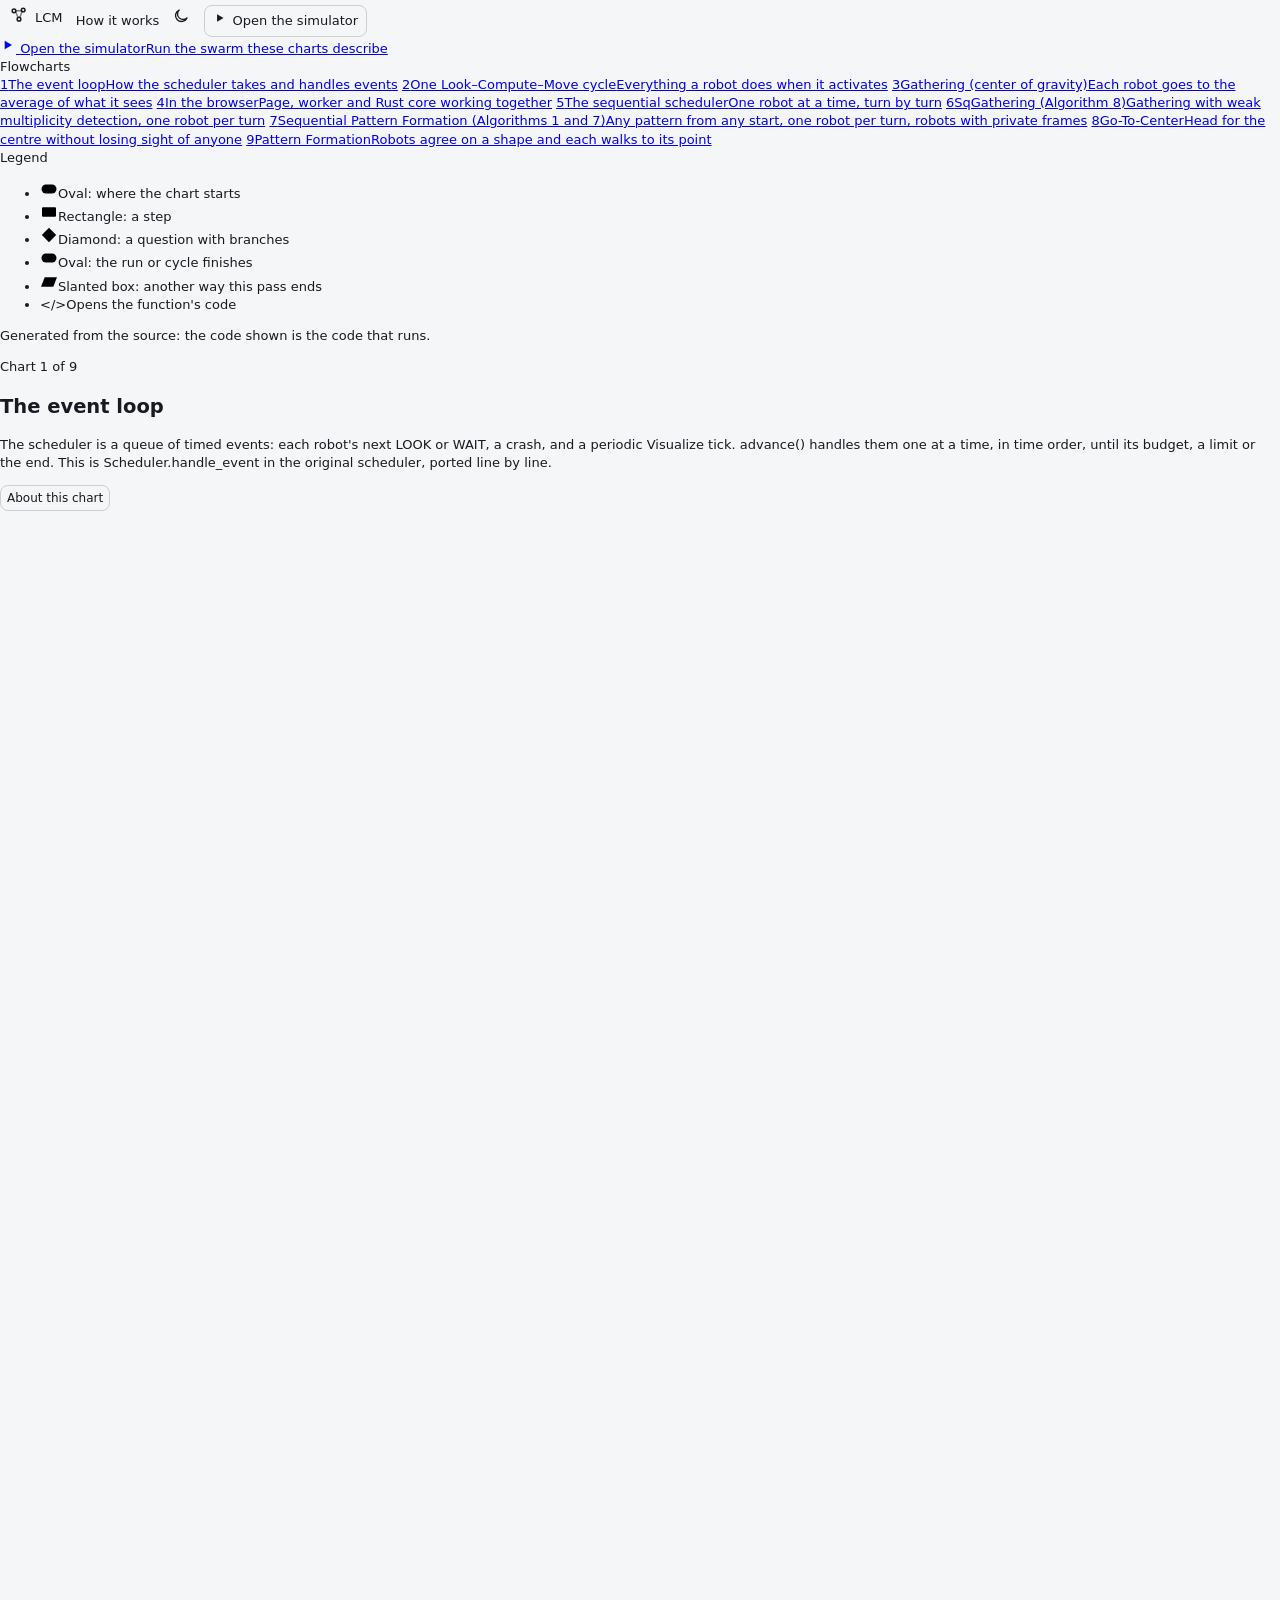
==== commit 7a8cc916: "SqPF: a robot closer than the simulator's minimum move is on the point The core drops any move short" ====
--- a/web/docs.html
+++ b/web/docs.html
@@ -1145,7 +1145,7 @@
       </div>
     </aside>
   </div>
-  <script id="doc-data" type="application/json">{"repo":"https://github.com/drdebmath/LCMmodel/blob/main","charts":{"event-loop":{"title":"The event loop","order":["adv","lim","ret","pop","emp","end1","old","ign","vis","vis2","dead","ign2","kind","look","wait","crash","glob","end2"],"nodes":{"adv":{"title":"Run the simulation","sub":"advance(budget)","kind":"entry","desc":"The worker calls this with a budget: how many events it may handle and the latest simulated time it may reach. It handles events one after another until a stop condition holds.","out":["lim"],"in":[],"labels":{},"code":{"name":"advance","path":"crates/lcm-core/src/sim.rs","line":688,"source":"/// Handles events until the budget, a limit or the end is reached.\npub fn advance(&mut self, budget: Budget) -> StopReason {\n    let mut handled = 0;\n    loop {\n        if let Some(reason) = self.limit_reached() {\n            return reason;\n        }\n        if handled >= budget.max_events {\n            return StopReason::Budget;\n        }\n        if self\n            .queue\n            .peek()\n            .is_some_and(|e| e.time > budget.until_time)\n        {\n            return StopReason::UntilTime;\n        }\n        self.step();\n        handled += 1;\n    }\n}","html":["<span class=\"com\">/// Handles events until the budget, a limit or the end is reached.<\/span>","<span class=\"kw\">pub<\/span> <span class=\"kw\">fn<\/span> <span class=\"fn\">advance<\/span>(&amp;<span class=\"kw\">mut<\/span> <span class=\"kw\">self<\/span>, budget: <span class=\"ty\">Budget<\/span>) -&gt; <span class=\"ty\">StopReason<\/span> {","    <span class=\"kw\">let<\/span> <span class=\"kw\">mut<\/span> handled = <span class=\"num\">0<\/span>;","    <span class=\"kw\">loop<\/span> {","        <span class=\"kw\">if<\/span> <span class=\"kw\">let<\/span> <span class=\"kw\">Some<\/span>(reason) = <span class=\"kw\">self<\/span>.<span class=\"fn\">limit_reached<\/span>() {","            <span class=\"kw\">return<\/span> reason;","        }","        <span class=\"kw\">if<\/span> handled &gt;= budget.max_events {","            <span class=\"kw\">return<\/span> <span class=\"ty\">StopReason<\/span>::<span class=\"ty\">Budget<\/span>;","        }","        <span class=\"kw\">if<\/span> <span class=\"kw\">self<\/span>","            .queue","            .<span class=\"fn\">peek<\/span>()","            .<span class=\"fn\">is_some_and<\/span>(|e| e.time &gt; budget.until_time)","        {","            <span class=\"kw\">return<\/span> <span class=\"ty\">StopReason<\/span>::<span class=\"ty\">UntilTime<\/span>;","        }","        <span class=\"kw\">self<\/span>.<span class=\"fn\">step<\/span>();","        handled += <span class=\"num\">1<\/span>;","    }","}"]}},"lim":{"title":"Time to stop?","sub":"ended · limit · budget · time","kind":"decision","desc":"Checked before every event, in this order: has the run ended; has max_time passed or max_events been handled (the same checks as the original simulator); is this call's event budget used up; is the next event later than the time this call may reach (this is how playback speed is paced)?","out":["ret","pop"],"in":["adv","glob","ign","vis2","ign2"],"labels":{"ret":"yes","pop":"no"}},"ret":{"title":"Return why it stopped","sub":"StopReason","kind":"out","desc":"Ended, MaxTime, MaxEvents, Budget or UntilTime. The worker uses this to pace playback and to notice the end of the run.","out":[],"in":["lim"],"labels":{}},"pop":{"title":"Take the earliest event","sub":"step()","kind":"step","desc":"Events wait in a priority queue ordered by (time, robot id, kind), exactly like Python's heap of tuples, so ties break the same way.","out":["emp"],"in":["lim"],"labels":{},"code":{"name":"step","path":"crates/lcm-core/src/sim.rs","line":710,"source":"/// Handles the next event.\npub fn step(&mut self) -> StepInfo {\n    let ended = StepInfo {\n        time: self.now,\n        robot: -1,\n        kind: None,\n        outcome: StepOutcome::Ended,\n    };\n    if self.ended || self.stalled || self.turn_limit || self.round_limit || self.awaiting {\n        return ended;\n    }\n    let Some(event) = self.queue.pop() else {\n        self.ended = true;\n        return ended;\n    };\n    self.events += 1;\n    if event.kind == EventKind::Visualize {\n        self.ticks += 1;\n    }\n    let info = |outcome| StepInfo {\n        time: event.time,\n        robot: event.robot,\n        kind: Some(event.kind),\n        outcome,\n    };\n    if event.time < self.now {\n        return StepInfo {\n            time: self.now,\n            ..info(StepOutcome::Ignored)\n        };\n    }\n    let t = event.time;\n    self.now = t;\n\n    if event.robot < 0 {\n        if event.kind == EventKind::Visualize {\n            self.queue.push(Event {\n                time: t + self.sampling,\n                robot: -1,\n                kind: EventKind::Visualize,\n            });\n            return info(StepOutcome::Visualize);\n        }\n        return info(StepOutcome::Ignored);\n    }\n    let i = usize::try_from(event.robot).unwrap_or(usize::MAX);\n    if i >= self.robots.len() {\n        return info(StepOutcome::Ignored);\n    }\n    if self.robots.state[i] == RobotState::Crash && event.kind != EventKind::Crash {\n        self.schedule_activation(t, i);\n        return info(StepOutcome::Ignored);\n    }\n    // A round's member that terminated when it computed still has to\n    // finish its Look, which ends its part of the round.\n    if self.robots.terminated[i] && !self.rounds.as_ref().is_some_and(|r| r.decided[i]) {\n        return info(StepOutcome::Ignored);\n    }\n\n    let outcome = match event.kind {\n        EventKind::Look => {\n            if let Some(turns) = self.turns.as_mut() {\n                turns.taken += 1;\n            }\n            if self.rounds.is_some() {\n                self.round_look(i, t)\n            } else if self.bounded.is_some() && !self.may_look(i, t) {\n                StepOutcome::Ignored\n            } else {\n                self.look(i, t)\n            }\n        }\n        EventKind::Wait => {\n            self.wait(i, t);\n            self.schedule_activation(t, i);\n            StepOutcome::Frozen\n        }\n        EventKind::Crash => {\n            self.robots.fault[i] = FaultKind::Crash;\n            self.robots.state[i] = RobotState::Crash;\n            StepOutcome::Crashed\n        }\n        EventKind::Visualize => StepOutcome::Ignored,\n    };\n\n    if matches!(outcome, StepOutcome::Moved | StepOutcome::Terminated) {\n        if let Some(turns) = self.turns.as_mut() {\n            turns.progress = true;\n        }\n        if let Some(rounds) = self.rounds.as_mut() {\n            rounds.progress = true;\n        }\n    }\n    if self.globally_terminated() {\n        self.ended = true;\n        return info(StepOutcome::Ended);\n    }\n    info(outcome)\n}","html":["<span class=\"com\">/// Handles the next event.<\/span>","<span class=\"kw\">pub<\/span> <span class=\"kw\">fn<\/span> <span class=\"fn\">step<\/span>(&amp;<span class=\"kw\">mut<\/span> <span class=\"kw\">self<\/span>) -&gt; <span class=\"ty\">StepInfo<\/span> {","    <span class=\"kw\">let<\/span> ended = <span class=\"ty\">StepInfo<\/span> {","        time: <span class=\"kw\">self<\/span>.now,","        robot: -<span class=\"num\">1<\/span>,","        kind: <span class=\"kw\">None<\/span>,","        outcome: <span class=\"ty\">StepOutcome<\/span>::<span class=\"ty\">Ended<\/span>,","    };","    <span class=\"kw\">if<\/span> <span class=\"kw\">self<\/span>.ended || <span class=\"kw\">self<\/span>.stalled || <span class=\"kw\">self<\/span>.turn_limit || <span class=\"kw\">self<\/span>.round_limit || <span class=\"kw\">self<\/span>.awaiting {","        <span class=\"kw\">return<\/span> ended;","    }","    <span class=\"kw\">let<\/span> <span class=\"kw\">Some<\/span>(event) = <span class=\"kw\">self<\/span>.queue.<span class=\"fn\">pop<\/span>() <span class=\"kw\">else<\/span> {","        <span class=\"kw\">self<\/span>.ended = <span class=\"kw\">true<\/span>;","        <span class=\"kw\">return<\/span> ended;","    };","    <span class=\"kw\">self<\/span>.events += <span class=\"num\">1<\/span>;","    <span class=\"kw\">if<\/span> event.kind == <span class=\"ty\">EventKind<\/span>::<span class=\"ty\">Visualize<\/span> {","        <span class=\"kw\">self<\/span>.ticks += <span class=\"num\">1<\/span>;","    }","    <span class=\"kw\">let<\/span> info = |outcome| <span class=\"ty\">StepInfo<\/span> {","        time: event.time,","        robot: event.robot,","        kind: <span class=\"kw\">Some<\/span>(event.kind),","        outcome,","    };","    <span class=\"kw\">if<\/span> event.time &lt; <span class=\"kw\">self<\/span>.now {","        <span class=\"kw\">return<\/span> <span class=\"ty\">StepInfo<\/span> {","            time: <span class=\"kw\">self<\/span>.now,","            ..<span class=\"fn\">info<\/span>(<span class=\"ty\">StepOutcome<\/span>::<span class=\"ty\">Ignored<\/span>)","        };","    }","    <span class=\"kw\">let<\/span> t = event.time;","    <span class=\"kw\">self<\/span>.now = t;","","    <span class=\"kw\">if<\/span> event.robot &lt; <span class=\"num\">0<\/span> {","        <span class=\"kw\">if<\/span> event.kind == <span class=\"ty\">EventKind<\/span>::<span class=\"ty\">Visualize<\/span> {","            <span class=\"kw\">self<\/span>.queue.<span class=\"fn\">push<\/span>(<span class=\"ty\">Event<\/span> {","                time: t + <span class=\"kw\">self<\/span>.sampling,","                robot: -<span class=\"num\">1<\/span>,","                kind: <span class=\"ty\">EventKind<\/span>::<span class=\"ty\">Visualize<\/span>,","            });","            <span class=\"kw\">return<\/span> <span class=\"fn\">info<\/span>(<span class=\"ty\">StepOutcome<\/span>::<span class=\"ty\">Visualize<\/span>);","        }","        <span class=\"kw\">return<\/span> <span class=\"fn\">info<\/span>(<span class=\"ty\">StepOutcome<\/span>::<span class=\"ty\">Ignored<\/span>);","    }","    <span class=\"kw\">let<\/span> i = usize::<span class=\"fn\">try_from<\/span>(event.robot).<span class=\"fn\">unwrap_or<\/span>(usize::<span class=\"ty\">MAX<\/span>);","    <span class=\"kw\">if<\/span> i &gt;= <span class=\"kw\">self<\/span>.robots.<span class=\"fn\">len<\/span>() {","        <span class=\"kw\">return<\/span> <span class=\"fn\">info<\/span>(<span class=\"ty\">StepOutcome<\/span>::<span class=\"ty\">Ignored<\/span>);","    }","    <span class=\"kw\">if<\/span> <span class=\"kw\">self<\/span>.robots.state[i] == <span class=\"ty\">RobotState<\/span>::<span class=\"ty\">Crash<\/span> &amp;&amp; event.kind != <span class=\"ty\">EventKind<\/span>::<span class=\"ty\">Crash<\/span> {","        <span class=\"kw\">self<\/span>.<span class=\"fn\">schedule_activation<\/span>(t, i);","        <span class=\"kw\">return<\/span> <span class=\"fn\">info<\/span>(<span class=\"ty\">StepOutcome<\/span>::<span class=\"ty\">Ignored<\/span>);","    }","    <span class=\"com\">// A round's member that terminated when it computed still has to<\/span>","    <span class=\"com\">// finish its Look, which ends its part of the round.<\/span>","    <span class=\"kw\">if<\/span> <span class=\"kw\">self<\/span>.robots.terminated[i] &amp;&amp; !<span class=\"kw\">self<\/span>.rounds.<span class=\"fn\">as_ref<\/span>().<span class=\"fn\">is_some_and<\/span>(|r| r.decided[i]) {","        <span class=\"kw\">return<\/span> <span class=\"fn\">info<\/span>(<span class=\"ty\">StepOutcome<\/span>::<span class=\"ty\">Ignored<\/span>);","    }","","    <span class=\"kw\">let<\/span> outcome = <span class=\"kw\">match<\/span> event.kind {","        <span class=\"ty\">EventKind<\/span>::<span class=\"ty\">Look<\/span> =&gt; {","            <span class=\"kw\">if<\/span> <span class=\"kw\">let<\/span> <span class=\"kw\">Some<\/span>(turns) = <span class=\"kw\">self<\/span>.turns.<span class=\"fn\">as_mut<\/span>() {","                turns.taken += <span class=\"num\">1<\/span>;","            }","            <span class=\"kw\">if<\/span> <span class=\"kw\">self<\/span>.rounds.<span class=\"fn\">is_some<\/span>() {","                <span class=\"kw\">self<\/span>.<span class=\"fn\">round_look<\/span>(i, t)","            } <span class=\"kw\">else<\/span> <span class=\"kw\">if<\/span> <span class=\"kw\">self<\/span>.bounded.<span class=\"fn\">is_some<\/span>() &amp;&amp; !<span class=\"kw\">self<\/span>.<span class=\"fn\">may_look<\/span>(i, t) {","                <span class=\"ty\">StepOutcome<\/span>::<span class=\"ty\">Ignored<\/span>","            } <span class=\"kw\">else<\/span> {","                <span class=\"kw\">self<\/span>.<span class=\"fn\">look<\/span>(i, t)","            }","        }","        <span class=\"ty\">EventKind<\/span>::<span class=\"ty\">Wait<\/span> =&gt; {","            <span class=\"kw\">self<\/span>.<span class=\"fn\">wait<\/span>(i, t);","            <span class=\"kw\">self<\/span>.<span class=\"fn\">schedule_activation<\/span>(t, i);","            <span class=\"ty\">StepOutcome<\/span>::<span class=\"ty\">Frozen<\/span>","        }","        <span class=\"ty\">EventKind<\/span>::<span class=\"ty\">Crash<\/span> =&gt; {","            <span class=\"kw\">self<\/span>.robots.fault[i] = <span class=\"ty\">FaultKind<\/span>::<span class=\"ty\">Crash<\/span>;","            <span class=\"kw\">self<\/span>.robots.state[i] = <span class=\"ty\">RobotState<\/span>::<span class=\"ty\">Crash<\/span>;","            <span class=\"ty\">StepOutcome<\/span>::<span class=\"ty\">Crashed<\/span>","        }","        <span class=\"ty\">EventKind<\/span>::<span class=\"ty\">Visualize<\/span> =&gt; <span class=\"ty\">StepOutcome<\/span>::<span class=\"ty\">Ignored<\/span>,","    };","","    <span class=\"kw\">if<\/span> <span class=\"fn\">matches!<\/span>(outcome, <span class=\"ty\">StepOutcome<\/span>::<span class=\"ty\">Moved<\/span> | <span class=\"ty\">StepOutcome<\/span>::<span class=\"ty\">Terminated<\/span>) {","        <span class=\"kw\">if<\/span> <span class=\"kw\">let<\/span> <span class=\"kw\">Some<\/span>(turns) = <span class=\"kw\">self<\/span>.turns.<span class=\"fn\">as_mut<\/span>() {","            turns.progress = <span class=\"kw\">true<\/span>;","        }","        <span class=\"kw\">if<\/span> <span class=\"kw\">let<\/span> <span class=\"kw\">Some<\/span>(rounds) = <span class=\"kw\">self<\/span>.rounds.<span class=\"fn\">as_mut<\/span>() {","            rounds.progress = <span class=\"kw\">true<\/span>;","        }","    }","    <span class=\"kw\">if<\/span> <span class=\"kw\">self<\/span>.<span class=\"fn\">globally_terminated<\/span>() {","        <span class=\"kw\">self<\/span>.ended = <span class=\"kw\">true<\/span>;","        <span class=\"kw\">return<\/span> <span class=\"fn\">info<\/span>(<span class=\"ty\">StepOutcome<\/span>::<span class=\"ty\">Ended<\/span>);","    }","    <span class=\"fn\">info<\/span>(outcome)","}"]}},"emp":{"title":"Queue empty?","sub":null,"kind":"decision","desc":"Does not happen in practice, because the Visualize tick always reschedules itself; handled like the Python: an empty queue ends the run.","out":["end1","old"],"in":["pop"],"labels":{"end1":"yes","old":"no"}},"end1":{"title":"Ended","sub":"queue empty","kind":"end","desc":"The run is over; advance() reports Ended.","out":[],"in":["emp"],"labels":{}},"old":{"title":"Earlier than the clock?","sub":null,"kind":"decision","desc":"Time never goes backwards. Python skips such an event without touching the clock, and so does the port.","out":["ign","vis"],"in":["emp"],"labels":{"ign":"yes","vis":"no"}},"ign":{"title":"Skip the event","sub":"clock unchanged","kind":"out","desc":"The event is dropped and the clock stays where it was; the loop takes the next event.","out":["lim"],"in":["old"],"labels":{}},"vis":{"title":"Visualize tick?","sub":null,"kind":"decision","desc":"A periodic event every sampling_rate time units. It changes no robot; it is kept so event counts match the Python.","out":["vis2","dead"],"in":["old"],"labels":{"vis2":"yes","dead":"no"}},"vis2":{"title":"Schedule the next tick","sub":"t + sampling_rate","kind":"step","desc":"The tick puts itself back in the queue one sampling interval later; no robot changes.","out":["lim"],"in":["vis"],"labels":{}},"dead":{"title":"Robot out of play?","sub":"terminated · or crashed, not a crash event","kind":"decision","desc":"Yes if the robot has terminated, or if it has crashed and this is not its crash event. A crashed robot's own crash event is not skipped: it goes on to be recorded.","out":["ign2","kind"],"in":["vis"],"labels":{"ign2":"yes","kind":"no"}},"ign2":{"title":"Skip the event","sub":"crashed ones rescheduled","kind":"out","desc":"A crashed robot is rescheduled after a random delay and otherwise ignored; a terminated robot is simply ignored and never scheduled again. Both exactly as in the Python.","out":["lim"],"in":["dead"],"labels":{},"code":{"name":"schedule_activation","path":"crates/lcm-core/src/sim.rs","line":1218,"source":"/// `Scheduler.generate_event`: the random delay is drawn even when a\n/// terminated robot gets no new activation.\n/// Under the sequential scheduler, robot `i`'s turn is over instead.\nfn schedule_activation(&mut self, previous: f64, i: usize) {\n    if self.turns.is_some() {\n        self.next_turn(previous);\n        return;\n    }\n    if self.rounds.is_some() {\n        self.member_done(previous, i);\n        return;\n    }\n    if self.bounded.is_some() {\n        self.cycle_done(previous, i);\n    }\n    let delay = self.rng.exponential(1.0 / self.lambda);\n    let time = previous + delay.max(1e-9);\n    let kind = if self.robots.state[i] == RobotState::Crash {\n        EventKind::Crash\n    } else if self.robots.terminated[i] {\n        return;\n    } else {\n        EventKind::Look\n    };\n    self.queue.push(Event {\n        time,\n        robot: robot_id(i),\n        kind,\n    });\n}","html":["<span class=\"com\">/// `Scheduler.generate_event`: the random delay is drawn even when a<\/span>","<span class=\"com\">/// terminated robot gets no new activation.<\/span>","<span class=\"com\">/// Under the sequential scheduler, robot `i`'s turn is over instead.<\/span>","<span class=\"kw\">fn<\/span> <span class=\"fn\">schedule_activation<\/span>(&amp;<span class=\"kw\">mut<\/span> <span class=\"kw\">self<\/span>, previous: f64, i: usize) {","    <span class=\"kw\">if<\/span> <span class=\"kw\">self<\/span>.turns.<span class=\"fn\">is_some<\/span>() {","        <span class=\"kw\">self<\/span>.<span class=\"fn\">next_turn<\/span>(previous);","        <span class=\"kw\">return<\/span>;","    }","    <span class=\"kw\">if<\/span> <span class=\"kw\">self<\/span>.rounds.<span class=\"fn\">is_some<\/span>() {","        <span class=\"kw\">self<\/span>.<span class=\"fn\">member_done<\/span>(previous, i);","        <span class=\"kw\">return<\/span>;","    }","    <span class=\"kw\">if<\/span> <span class=\"kw\">self<\/span>.bounded.<span class=\"fn\">is_some<\/span>() {","        <span class=\"kw\">self<\/span>.<span class=\"fn\">cycle_done<\/span>(previous, i);","    }","    <span class=\"kw\">let<\/span> delay = <span class=\"kw\">self<\/span>.rng.<span class=\"fn\">exponential<\/span>(<span class=\"num\">1.0<\/span> / <span class=\"kw\">self<\/span>.lambda);","    <span class=\"kw\">let<\/span> time = previous + delay.<span class=\"fn\">max<\/span>(<span class=\"num\">1e-9<\/span>);","    <span class=\"kw\">let<\/span> kind = <span class=\"kw\">if<\/span> <span class=\"kw\">self<\/span>.robots.state[i] == <span class=\"ty\">RobotState<\/span>::<span class=\"ty\">Crash<\/span> {","        <span class=\"ty\">EventKind<\/span>::<span class=\"ty\">Crash<\/span>","    } <span class=\"kw\">else<\/span> <span class=\"kw\">if<\/span> <span class=\"kw\">self<\/span>.robots.terminated[i] {","        <span class=\"kw\">return<\/span>;","    } <span class=\"kw\">else<\/span> {","        <span class=\"ty\">EventKind<\/span>::<span class=\"ty\">Look<\/span>","    };","    <span class=\"kw\">self<\/span>.queue.<span class=\"fn\">push<\/span>(<span class=\"ty\">Event<\/span> {","        time,","        robot: <span class=\"fn\">robot_id<\/span>(i),","        kind,","    });","}"]}},"kind":{"title":"Which kind of event?","sub":null,"kind":"decision","desc":"A robot event is a LOOK (activate), a WAIT (a move ends) or a CRASH (a crash fault takes effect).","out":["look","wait","crash"],"in":["dead"],"labels":{"look":"Look","wait":"Wait","crash":"Crash"}},"look":{"title":"Look, compute, move","sub":"look() · chart 2","kind":"step","desc":"The robot's activation: snapshot, compute a target, start moving. Chart 2 shows every branch.","out":["glob"],"in":["kind"],"labels":{},"code":{"name":"look","path":"crates/lcm-core/src/sim.rs","line":978,"source":"/// `Robot.look` followed by the LOOK branch of `handle_event`.\nfn look(&mut self, i: usize, t: f64) -> StepOutcome {\n    self.decide(i, t);\n    self.finish_look(i, t)\n}","html":["<span class=\"com\">/// `Robot.look` followed by the LOOK branch of `handle_event`.<\/span>","<span class=\"kw\">fn<\/span> <span class=\"fn\">look<\/span>(&amp;<span class=\"kw\">mut<\/span> <span class=\"kw\">self<\/span>, i: usize, t: f64) -&gt; <span class=\"ty\">StepOutcome<\/span> {","    <span class=\"kw\">self<\/span>.<span class=\"fn\">decide<\/span>(i, t);","    <span class=\"kw\">self<\/span>.<span class=\"fn\">finish_look<\/span>(i, t)","}"]}},"wait":{"title":"Finish the move","sub":"wait() · then next LOOK","kind":"step","desc":"The WAIT event fires at the arrival time: the robot is placed on its target, its light turns green and its next activation is scheduled after a random exponential delay.","out":["glob"],"in":["kind"],"labels":{},"code":{"name":"wait","path":"crates/lcm-core/src/sim.rs","line":1194,"source":"/// `Robot.wait`.\nfn wait(&mut self, i: usize, t: f64) {\n    let eps = self.model.eps;\n    let r = &mut self.robots;\n    let moving = r.state[i] == RobotState::Move;\n    let snap_to_target = match (moving, r.start_time[i], r.goal(i)) {\n        (true, Some(start), Some(target))\n            if self.rigid || self.delta.is_some() || t <= start + 1e-12 =>\n        {\n            Some(target)\n        }\n        _ => None,\n    };\n    let end = snap_to_target.unwrap_or_else(|| r.position_at(i, t, eps));\n    if moving && r.start_time[i].is_some() {\n        r.travelled[i] += dist(r.start_pos[i], end);\n    }\n    r.pos[i] = end;\n    r.start_time[i] = None;\n    r.stop[i] = None;\n    r.state[i] = RobotState::Wait;\n    r.set_light(i, Light::Green, t);\n}","html":["<span class=\"com\">/// `Robot.wait`.<\/span>","<span class=\"kw\">fn<\/span> <span class=\"fn\">wait<\/span>(&amp;<span class=\"kw\">mut<\/span> <span class=\"kw\">self<\/span>, i: usize, t: f64) {","    <span class=\"kw\">let<\/span> eps = <span class=\"kw\">self<\/span>.model.eps;","    <span class=\"kw\">let<\/span> r = &amp;<span class=\"kw\">mut<\/span> <span class=\"kw\">self<\/span>.robots;","    <span class=\"kw\">let<\/span> moving = r.state[i] == <span class=\"ty\">RobotState<\/span>::<span class=\"ty\">Move<\/span>;","    <span class=\"kw\">let<\/span> snap_to_target = <span class=\"kw\">match<\/span> (moving, r.start_time[i], r.<span class=\"fn\">goal<\/span>(i)) {","        (<span class=\"kw\">true<\/span>, <span class=\"kw\">Some<\/span>(start), <span class=\"kw\">Some<\/span>(target))","            <span class=\"kw\">if<\/span> <span class=\"kw\">self<\/span>.rigid || <span class=\"kw\">self<\/span>.delta.<span class=\"fn\">is_some<\/span>() || t &lt;= start + <span class=\"num\">1e-12<\/span> =&gt;","        {","            <span class=\"kw\">Some<\/span>(target)","        }","        _ =&gt; <span class=\"kw\">None<\/span>,","    };","    <span class=\"kw\">let<\/span> end = snap_to_target.<span class=\"fn\">unwrap_or_else<\/span>(|| r.<span class=\"fn\">position_at<\/span>(i, t, eps));","    <span class=\"kw\">if<\/span> moving &amp;&amp; r.start_time[i].<span class=\"fn\">is_some<\/span>() {","        r.travelled[i] += <span class=\"fn\">dist<\/span>(r.start_pos[i], end);","    }","    r.pos[i] = end;","    r.start_time[i] = <span class=\"kw\">None<\/span>;","    r.stop[i] = <span class=\"kw\">None<\/span>;","    r.state[i] = <span class=\"ty\">RobotState<\/span>::<span class=\"ty\">Wait<\/span>;","    r.<span class=\"fn\">set_light<\/span>(i, <span class=\"ty\">Light<\/span>::<span class=\"ty\">Green<\/span>, t);","}"]}},"crash":{"title":"Record the crash","sub":"crash fault","kind":"step","desc":"Crash-faulty robots are crashed from the start (set when the run is built), so they never move; their single crash event only records it, as in the Python.","out":["glob"],"in":["kind"],"labels":{}},"glob":{"title":"Every live robot terminated?","sub":"globally_terminated()","kind":"decision","desc":"Crashed and Byzantine robots don't count: the run ends once all the others have terminated.","out":["end2","lim"],"in":["look","wait","crash"],"labels":{"end2":"yes","lim":"no · next event"},"code":{"name":"globally_terminated","path":"crates/lcm-core/src/sim.rs","line":1561,"source":"/// `Scheduler._check_global_termination`: every robot that is neither\n/// crashed nor Byzantine has terminated (vacuously true if none are left).\nfn globally_terminated(&self) -> bool {\n    let r = &self.robots;\n    (0..r.len())\n        .filter(|&i| r.state[i] != RobotState::Crash && r.fault[i] != FaultKind::Byzantine)\n        .all(|i| r.terminated[i])\n}","html":["<span class=\"com\">/// `Scheduler._check_global_termination`: every robot that is neither<\/span>","<span class=\"com\">/// crashed nor Byzantine has terminated (vacuously true if none are left).<\/span>","<span class=\"kw\">fn<\/span> <span class=\"fn\">globally_terminated<\/span>(&amp;<span class=\"kw\">self<\/span>) -&gt; bool {","    <span class=\"kw\">let<\/span> r = &amp;<span class=\"kw\">self<\/span>.robots;","    (<span class=\"num\">0<\/span>..r.<span class=\"fn\">len<\/span>())","        .<span class=\"fn\">filter<\/span>(|&amp;i| r.state[i] != <span class=\"ty\">RobotState<\/span>::<span class=\"ty\">Crash<\/span> &amp;&amp; r.fault[i] != <span class=\"ty\">FaultKind<\/span>::<span class=\"ty\">Byzantine<\/span>)","        .<span class=\"fn\">all<\/span>(|i| r.terminated[i])","}"]}},"end2":{"title":"Ended","sub":"all terminated","kind":"end","desc":"advance() returns Ended and the page shows that every robot terminated.","out":[],"in":["glob"],"labels":{}}}},"look-compute-move":{"title":"One Look–Compute–Move cycle","order":["start","view","lit","byz","byzt","alone","term1","comp","tdec","term2","frz","frozen","mv","sub","subt","sched","arr"],"nodes":{"start":{"title":"Robot activates","sub":"LOOK event · look()","kind":"entry","desc":"The robot's LOOK event comes up in the queue. Everything on this chart happens at that single instant, except the final WAIT.","out":["view"],"in":[],"labels":{},"code":{"name":"look","path":"crates/lcm-core/src/sim.rs","line":978,"source":"/// `Robot.look` followed by the LOOK branch of `handle_event`.\nfn look(&mut self, i: usize, t: f64) -> StepOutcome {\n    self.decide(i, t);\n    self.finish_look(i, t)\n}","html":["<span class=\"com\">/// `Robot.look` followed by the LOOK branch of `handle_event`.<\/span>","<span class=\"kw\">fn<\/span> <span class=\"fn\">look<\/span>(&amp;<span class=\"kw\">mut<\/span> <span class=\"kw\">self<\/span>, i: usize, t: f64) -&gt; <span class=\"ty\">StepOutcome<\/span> {","    <span class=\"kw\">self<\/span>.<span class=\"fn\">decide<\/span>(i, t);","    <span class=\"kw\">self<\/span>.<span class=\"fn\">finish_look<\/span>(i, t)","}"]}},"view":{"title":"Take a snapshot","sub":"build_view()","kind":"step","desc":"Every robot's position at this exact time (moving robots are interpolated along their path), keeping those within the visibility radius. The robot sees itself too.","out":["lit"],"in":["start"],"labels":{},"code":{"name":"build_view","path":"crates/lcm-core/src/sim.rs","line":810,"source":"/// The snapshot robot `i` takes at `t`, filtered by its visibility (and,\n/// with obstructed visibility, by the robots in the way). In a round,\n/// flags are those from the start of the round.\nfn build_view(&mut self, i: usize, t: f64) -> usize {\n    let me = self.robots.pos[i];\n    let visibility = self.model.visibility;\n    let unlimited = visibility == f64::INFINITY;\n    let eps = self.model.eps;\n    if self.snapshot.is_none() && !self.obstructed {\n        // The common case (async and sequential runs): the original loop, kept tight.\n        self.view.clear();\n        let mut me_index = 0;\n        for j in 0..self.robots.len() {\n            let p = self.robots.position_at(j, t, eps);\n            if unlimited || dist(me, p) <= visibility {\n                if j == i {\n                    me_index = self.view.len();\n                }\n                let r = &self.robots;\n                self.view\n                    .push(robot_id_u32(j), p, r.state[j], r.terminated[j], r.frozen[j]);\n            }\n        }\n        return me_index;\n    }\n    if self.obstructed {\n        self.positions.clear();\n        for j in 0..self.robots.len() {\n            self.positions.push(self.robots.position_at(j, t, eps));\n        }\n    }\n    self.view.clear();\n    let mut me_index = 0;\n    for j in 0..self.robots.len() {\n        let p = self.robots.position_at(j, t, eps);\n        if !(unlimited || dist(me, p) <= visibility) {\n            continue;\n        }\n        if j != i && self.obstructed && self.hidden(i, me, j, p) {\n            continue;\n        }\n        if j == i {\n            me_index = self.view.len();\n        }\n        let (state, terminated, frozen) = match &self.snapshot {\n            Some(s) => (s.state[j], s.terminated[j], s.frozen[j]),\n            None => {\n                let r = &self.robots;\n                (r.state[j], r.terminated[j], r.frozen[j])\n            }\n        };\n        self.view\n            .push(robot_id_u32(j), p, state, terminated, frozen);\n    }\n    me_index\n}","html":["<span class=\"com\">/// The snapshot robot `i` takes at `t`, filtered by its visibility (and,<\/span>","<span class=\"com\">/// with obstructed visibility, by the robots in the way). In a round,<\/span>","<span class=\"com\">/// flags are those from the start of the round.<\/span>","<span class=\"kw\">fn<\/span> <span class=\"fn\">build_view<\/span>(&amp;<span class=\"kw\">mut<\/span> <span class=\"kw\">self<\/span>, i: usize, t: f64) -&gt; usize {","    <span class=\"kw\">let<\/span> me = <span class=\"kw\">self<\/span>.robots.pos[i];","    <span class=\"kw\">let<\/span> visibility = <span class=\"kw\">self<\/span>.model.visibility;","    <span class=\"kw\">let<\/span> unlimited = visibility == f64::<span class=\"ty\">INFINITY<\/span>;","    <span class=\"kw\">let<\/span> eps = <span class=\"kw\">self<\/span>.model.eps;","    <span class=\"kw\">if<\/span> <span class=\"kw\">self<\/span>.snapshot.<span class=\"fn\">is_none<\/span>() &amp;&amp; !<span class=\"kw\">self<\/span>.obstructed {","        <span class=\"com\">// The common case (async and sequential runs): the original loop, kept tight.<\/span>","        <span class=\"kw\">self<\/span>.view.<span class=\"fn\">clear<\/span>();","        <span class=\"kw\">let<\/span> <span class=\"kw\">mut<\/span> me_index = <span class=\"num\">0<\/span>;","        <span class=\"kw\">for<\/span> j <span class=\"kw\">in<\/span> <span class=\"num\">0<\/span>..<span class=\"kw\">self<\/span>.robots.<span class=\"fn\">len<\/span>() {","            <span class=\"kw\">let<\/span> p = <span class=\"kw\">self<\/span>.robots.<span class=\"fn\">position_at<\/span>(j, t, eps);","            <span class=\"kw\">if<\/span> unlimited || <span class=\"fn\">dist<\/span>(me, p) &lt;= visibility {","                <span class=\"kw\">if<\/span> j == i {","                    me_index = <span class=\"kw\">self<\/span>.view.<span class=\"fn\">len<\/span>();","                }","                <span class=\"kw\">let<\/span> r = &amp;<span class=\"kw\">self<\/span>.robots;","                <span class=\"kw\">self<\/span>.view","                    .<span class=\"fn\">push<\/span>(<span class=\"fn\">robot_id_u32<\/span>(j), p, r.state[j], r.terminated[j], r.frozen[j]);","            }","        }","        <span class=\"kw\">return<\/span> me_index;","    }","    <span class=\"kw\">if<\/span> <span class=\"kw\">self<\/span>.obstructed {","        <span class=\"kw\">self<\/span>.positions.<span class=\"fn\">clear<\/span>();","        <span class=\"kw\">for<\/span> j <span class=\"kw\">in<\/span> <span class=\"num\">0<\/span>..<span class=\"kw\">self<\/span>.robots.<span class=\"fn\">len<\/span>() {","            <span class=\"kw\">self<\/span>.positions.<span class=\"fn\">push<\/span>(<span class=\"kw\">self<\/span>.robots.<span class=\"fn\">position_at<\/span>(j, t, eps));","        }","    }","    <span class=\"kw\">self<\/span>.view.<span class=\"fn\">clear<\/span>();","    <span class=\"kw\">let<\/span> <span class=\"kw\">mut<\/span> me_index = <span class=\"num\">0<\/span>;","    <span class=\"kw\">for<\/span> j <span class=\"kw\">in<\/span> <span class=\"num\">0<\/span>..<span class=\"kw\">self<\/span>.robots.<span class=\"fn\">len<\/span>() {","        <span class=\"kw\">let<\/span> p = <span class=\"kw\">self<\/span>.robots.<span class=\"fn\">position_at<\/span>(j, t, eps);","        <span class=\"kw\">if<\/span> !(unlimited || <span class=\"fn\">dist<\/span>(me, p) &lt;= visibility) {","            <span class=\"kw\">continue<\/span>;","        }","        <span class=\"kw\">if<\/span> j != i &amp;&amp; <span class=\"kw\">self<\/span>.obstructed &amp;&amp; <span class=\"kw\">self<\/span>.<span class=\"fn\">hidden<\/span>(i, me, j, p) {","            <span class=\"kw\">continue<\/span>;","        }","        <span class=\"kw\">if<\/span> j == i {","            me_index = <span class=\"kw\">self<\/span>.view.<span class=\"fn\">len<\/span>();","        }","        <span class=\"kw\">let<\/span> (state, terminated, frozen) = <span class=\"kw\">match<\/span> &amp;<span class=\"kw\">self<\/span>.snapshot {","            <span class=\"kw\">Some<\/span>(s) =&gt; (s.state[j], s.terminated[j], s.frozen[j]),","            <span class=\"kw\">None<\/span> =&gt; {","                <span class=\"kw\">let<\/span> r = &amp;<span class=\"kw\">self<\/span>.robots;","                (r.state[j], r.terminated[j], r.frozen[j])","            }","        };","        <span class=\"kw\">self<\/span>.view","            .<span class=\"fn\">push<\/span>(<span class=\"fn\">robot_id_u32<\/span>(j), p, state, terminated, frozen);","    }","    me_index","}"]}},"lit":{"title":"Light turns blue","sub":"state = Look","kind":"step","desc":"Lights change at most once every 0.5 time units, as in the Python, so a light can lag behind the robot's phase.","out":["byz"],"in":["view"],"labels":{}},"byz":{"title":"Byzantine robot?","sub":null,"kind":"decision","desc":"A Byzantine robot ignores its algorithm entirely.","out":["byzt","alone"],"in":["lit"],"labels":{"byzt":"yes","alone":"no"}},"byzt":{"title":"Pick an erratic target","sub":"random direction","kind":"step","desc":"It moves in a random direction by half the distance to the farthest robot it sees (10 if it sees none), and never terminates.","out":["mv"],"in":["byz"],"labels":{}},"alone":{"title":"Only itself still active?","sub":null,"kind":"decision","desc":"If every other visible robot has crashed or terminated, or none is visible, the robot terminates. With limited visibility an isolated robot stops: the original's behaviour.","out":["term1","comp"],"in":["byz"],"labels":{"term1":"yes","comp":"no"}},"term1":{"title":"Terminate","sub":"nobody left to see","kind":"end","desc":"The robot is marked terminated (and frozen) and is never activated again.","out":[],"in":["alone"],"labels":{}},"comp":{"title":"Algorithm computes a target","sub":"compute() · chart 3","kind":"step","desc":"The algorithm sees only the snapshot and returns a target, whether to terminate, and optionally a circle to display. Robots are oblivious: nothing is remembered between activations.","out":["tdec"],"in":["alone"],"labels":{},"code":{"name":"compute","path":"crates/lcm-algorithms/src/gathering.rs","line":14,"source":"#[allow(clippy::cast_precision_loss)]\nfn compute(&self, look: &Look<'_>, _: &mut Rng, _: &mut Scratch) -> Decision {\n    let view = look.view;\n    // The Python average includes crashed robots; its termination test does not.\n    let (mut x, mut y) = (0.0, 0.0);\n    for p in &view.pos {\n        x += p.x;\n        y += p.y;\n    }\n    let n = view.len() as f64;\n    let target = Point::new(x / n, y / n);\n    let terminate = view\n        .pos\n        .iter()\n        .zip(&view.state)\n        .filter(|(_, s)| **s != RobotState::Crash)\n        .all(|(p, _)| dist(*p, target) <= look.model.eps);\n    Decision {\n        target,\n        terminate,\n        overlay: OverlayUpdate::Keep,\n    }\n}","html":["<span class=\"attr\">#[allow(clippy::cast_precision_loss)]<\/span>","<span class=\"kw\">fn<\/span> <span class=\"fn\">compute<\/span>(&amp;<span class=\"kw\">self<\/span>, look: &amp;<span class=\"ty\">Look<\/span>&lt;'_&gt;, _: &amp;<span class=\"kw\">mut<\/span> <span class=\"ty\">Rng<\/span>, _: &amp;<span class=\"kw\">mut<\/span> <span class=\"ty\">Scratch<\/span>) -&gt; <span class=\"ty\">Decision<\/span> {","    <span class=\"kw\">let<\/span> view = look.view;","    <span class=\"com\">// The Python average includes crashed robots; its termination test does not.<\/span>","    <span class=\"kw\">let<\/span> (<span class=\"kw\">mut<\/span> x, <span class=\"kw\">mut<\/span> y) = (<span class=\"num\">0.0<\/span>, <span class=\"num\">0.0<\/span>);","    <span class=\"kw\">for<\/span> p <span class=\"kw\">in<\/span> &amp;view.pos {","        x += p.x;","        y += p.y;","    }","    <span class=\"kw\">let<\/span> n = view.<span class=\"fn\">len<\/span>() <span class=\"kw\">as<\/span> f64;","    <span class=\"kw\">let<\/span> target = <span class=\"ty\">Point<\/span>::<span class=\"fn\">new<\/span>(x / n, y / n);","    <span class=\"kw\">let<\/span> terminate = view","        .pos","        .<span class=\"fn\">iter<\/span>()","        .<span class=\"fn\">zip<\/span>(&amp;view.state)","        .<span class=\"fn\">filter<\/span>(|(_, s)| **s != <span class=\"ty\">RobotState<\/span>::<span class=\"ty\">Crash<\/span>)","        .<span class=\"fn\">all<\/span>(|(p, _)| <span class=\"fn\">dist<\/span>(*p, target) &lt;= look.model.eps);","    <span class=\"ty\">Decision<\/span> {","        target,","        terminate,","        overlay: <span class=\"ty\">OverlayUpdate<\/span>::<span class=\"ty\">Keep<\/span>,","    }","}"]}},"tdec":{"title":"Algorithm says terminate?","sub":null,"kind":"decision","desc":"Each algorithm has its own test; for Gathering, every live visible robot is within ε of the average.","out":["term2","frz"],"in":["comp"],"labels":{"term2":"yes","frz":"no"}},"term2":{"title":"Terminate","sub":"for good","kind":"end","desc":"The robot stops permanently and is drawn grey.","out":[],"in":["tdec"],"labels":{}},"frz":{"title":"Skip, or already there?","sub":"omission ½ · target within ε","kind":"decision","desc":"An omission-faulty robot skips the move half the time. Any robot whose target is closer than ε = 10^-precision stays put.","out":["frozen","mv"],"in":["tdec"],"labels":{"frozen":"yes","mv":"no"}},"frozen":{"title":"Stay put, look again later","sub":"frozen","kind":"out","desc":"The robot is marked frozen and its next activation is scheduled after a random exponential delay.","out":[],"in":["frz"],"labels":{},"code":{"name":"schedule_activation","path":"crates/lcm-core/src/sim.rs","line":1218,"source":"/// `Scheduler.generate_event`: the random delay is drawn even when a\n/// terminated robot gets no new activation.\n/// Under the sequential scheduler, robot `i`'s turn is over instead.\nfn schedule_activation(&mut self, previous: f64, i: usize) {\n    if self.turns.is_some() {\n        self.next_turn(previous);\n        return;\n    }\n    if self.rounds.is_some() {\n        self.member_done(previous, i);\n        return;\n    }\n    if self.bounded.is_some() {\n        self.cycle_done(previous, i);\n    }\n    let delay = self.rng.exponential(1.0 / self.lambda);\n    let time = previous + delay.max(1e-9);\n    let kind = if self.robots.state[i] == RobotState::Crash {\n        EventKind::Crash\n    } else if self.robots.terminated[i] {\n        return;\n    } else {\n        EventKind::Look\n    };\n    self.queue.push(Event {\n        time,\n        robot: robot_id(i),\n        kind,\n    });\n}","html":["<span class=\"com\">/// `Scheduler.generate_event`: the random delay is drawn even when a<\/span>","<span class=\"com\">/// terminated robot gets no new activation.<\/span>","<span class=\"com\">/// Under the sequential scheduler, robot `i`'s turn is over instead.<\/span>","<span class=\"kw\">fn<\/span> <span class=\"fn\">schedule_activation<\/span>(&amp;<span class=\"kw\">mut<\/span> <span class=\"kw\">self<\/span>, previous: f64, i: usize) {","    <span class=\"kw\">if<\/span> <span class=\"kw\">self<\/span>.turns.<span class=\"fn\">is_some<\/span>() {","        <span class=\"kw\">self<\/span>.<span class=\"fn\">next_turn<\/span>(previous);","        <span class=\"kw\">return<\/span>;","    }","    <span class=\"kw\">if<\/span> <span class=\"kw\">self<\/span>.rounds.<span class=\"fn\">is_some<\/span>() {","        <span class=\"kw\">self<\/span>.<span class=\"fn\">member_done<\/span>(previous, i);","        <span class=\"kw\">return<\/span>;","    }","    <span class=\"kw\">if<\/span> <span class=\"kw\">self<\/span>.bounded.<span class=\"fn\">is_some<\/span>() {","        <span class=\"kw\">self<\/span>.<span class=\"fn\">cycle_done<\/span>(previous, i);","    }","    <span class=\"kw\">let<\/span> delay = <span class=\"kw\">self<\/span>.rng.<span class=\"fn\">exponential<\/span>(<span class=\"num\">1.0<\/span> / <span class=\"kw\">self<\/span>.lambda);","    <span class=\"kw\">let<\/span> time = previous + delay.<span class=\"fn\">max<\/span>(<span class=\"num\">1e-9<\/span>);","    <span class=\"kw\">let<\/span> kind = <span class=\"kw\">if<\/span> <span class=\"kw\">self<\/span>.robots.state[i] == <span class=\"ty\">RobotState<\/span>::<span class=\"ty\">Crash<\/span> {","        <span class=\"ty\">EventKind<\/span>::<span class=\"ty\">Crash<\/span>","    } <span class=\"kw\">else<\/span> <span class=\"kw\">if<\/span> <span class=\"kw\">self<\/span>.robots.terminated[i] {","        <span class=\"kw\">return<\/span>;","    } <span class=\"kw\">else<\/span> {","        <span class=\"ty\">EventKind<\/span>::<span class=\"ty\">Look<\/span>","    };","    <span class=\"kw\">self<\/span>.queue.<span class=\"fn\">push<\/span>(<span class=\"ty\">Event<\/span> {","        time,","        robot: <span class=\"fn\">robot_id<\/span>(i),","        kind,","    });","}"]}},"mv":{"title":"Start moving","sub":"begin_move() · light red","kind":"step","desc":"The move starts now at the robot's speed (40 % for a delay fault); its position is interpolated until it arrives. With non-rigid movement and a minimum move δ, the robot walks only as far as the point where the adversary stops it (chart 5); its target still shows what the algorithm computed.","out":["sub"],"in":["byzt","frz"],"labels":{},"code":{"name":"begin_move","path":"crates/lcm-core/src/sim.rs","line":1129,"source":"/// `Robot.move` and the WAIT scheduling that follows it.\nfn begin_move(&mut self, i: usize, t: f64) -> StepOutcome {\n    let Some(destination) = self.robots.target[i] else {\n        self.robots.state[i] = RobotState::Wait;\n        self.schedule_activation(t, i);\n        return StepOutcome::Frozen;\n    };\n    let goal = self.limited_target(i, destination);\n    let r = &mut self.robots;\n    r.stop[i] = (goal != destination).then_some(goal);\n    r.state[i] = RobotState::Move;\n    r.set_light(i, Light::Red, t);\n    r.start_time[i] = Some(t);\n    r.start_pos[i] = r.pos[i];\n    let distance = dist(r.start_pos[i], goal);\n    let duration = if r.speed[i] > 1e-9 {\n        distance / r.speed[i]\n    } else {\n        0.0\n    };\n    let arrival = t + duration.max(0.0);\n    if arrival <= t {\n        // Sub-tick move: finish it now rather than schedule a WAIT at the same instant.\n        self.wait(i, t);\n        self.schedule_activation(t, i);\n        StepOutcome::Frozen\n    } else {\n        self.queue.push(Event {\n            time: arrival,\n            robot: robot_id(i),\n            kind: EventKind::Wait,\n        });\n        StepOutcome::Moved\n    }\n}","html":["<span class=\"com\">/// `Robot.move` and the WAIT scheduling that follows it.<\/span>","<span class=\"kw\">fn<\/span> <span class=\"fn\">begin_move<\/span>(&amp;<span class=\"kw\">mut<\/span> <span class=\"kw\">self<\/span>, i: usize, t: f64) -&gt; <span class=\"ty\">StepOutcome<\/span> {","    <span class=\"kw\">let<\/span> <span class=\"kw\">Some<\/span>(destination) = <span class=\"kw\">self<\/span>.robots.target[i] <span class=\"kw\">else<\/span> {","        <span class=\"kw\">self<\/span>.robots.state[i] = <span class=\"ty\">RobotState<\/span>::<span class=\"ty\">Wait<\/span>;","        <span class=\"kw\">self<\/span>.<span class=\"fn\">schedule_activation<\/span>(t, i);","        <span class=\"kw\">return<\/span> <span class=\"ty\">StepOutcome<\/span>::<span class=\"ty\">Frozen<\/span>;","    };","    <span class=\"kw\">let<\/span> goal = <span class=\"kw\">self<\/span>.<span class=\"fn\">limited_target<\/span>(i, destination);","    <span class=\"kw\">let<\/span> r = &amp;<span class=\"kw\">mut<\/span> <span class=\"kw\">self<\/span>.robots;","    r.stop[i] = (goal != destination).<span class=\"fn\">then_some<\/span>(goal);","    r.state[i] = <span class=\"ty\">RobotState<\/span>::<span class=\"ty\">Move<\/span>;","    r.<span class=\"fn\">set_light<\/span>(i, <span class=\"ty\">Light<\/span>::<span class=\"ty\">Red<\/span>, t);","    r.start_time[i] = <span class=\"kw\">Some<\/span>(t);","    r.start_pos[i] = r.pos[i];","    <span class=\"kw\">let<\/span> distance = <span class=\"fn\">dist<\/span>(r.start_pos[i], goal);","    <span class=\"kw\">let<\/span> duration = <span class=\"kw\">if<\/span> r.speed[i] &gt; <span class=\"num\">1e-9<\/span> {","        distance / r.speed[i]","    } <span class=\"kw\">else<\/span> {","        <span class=\"num\">0.0<\/span>","    };","    <span class=\"kw\">let<\/span> arrival = t + duration.<span class=\"fn\">max<\/span>(<span class=\"num\">0.0<\/span>);","    <span class=\"kw\">if<\/span> arrival &lt;= t {","        <span class=\"com\">// Sub-tick move: finish it now rather than schedule a WAIT at the same instant.<\/span>","        <span class=\"kw\">self<\/span>.<span class=\"fn\">wait<\/span>(i, t);","        <span class=\"kw\">self<\/span>.<span class=\"fn\">schedule_activation<\/span>(t, i);","        <span class=\"ty\">StepOutcome<\/span>::<span class=\"ty\">Frozen<\/span>","    } <span class=\"kw\">else<\/span> {","        <span class=\"kw\">self<\/span>.queue.<span class=\"fn\">push<\/span>(<span class=\"ty\">Event<\/span> {","            time: arrival,","            robot: <span class=\"fn\">robot_id<\/span>(i),","            kind: <span class=\"ty\">EventKind<\/span>::<span class=\"ty\">Wait<\/span>,","        });","        <span class=\"ty\">StepOutcome<\/span>::<span class=\"ty\">Moved<\/span>","    }","}"]}},"sub":{"title":"Arrival later than now?","sub":null,"kind":"decision","desc":"A tiny move can be shorter than the clock can resolve. As in the Python fix for the endless-simulation bug, it is finished immediately instead of scheduling a WAIT at the same instant.","out":["subt","sched"],"in":["mv"],"labels":{"subt":"no","sched":"yes"}},"subt":{"title":"Finish the tiny move now","sub":"look again later","kind":"out","desc":"The robot is placed on its target at once and its next activation is scheduled.","out":[],"in":["sub"],"labels":{}},"sched":{"title":"Schedule WAIT at arrival","sub":"t + distance / speed","kind":"step","desc":"A WAIT event goes in the queue for the moment the robot reaches its target; other robots see it moving until then.","out":["arr"],"in":["sub"],"labels":{"arr":"at arrival"}},"arr":{"title":"Arrive","sub":"wait() · light green · next LOOK","kind":"end","desc":"At the arrival time the robot is placed exactly on its target, its light turns green, and its next LOOK is scheduled.","out":[],"in":["sched"],"labels":{},"code":{"name":"wait","path":"crates/lcm-core/src/sim.rs","line":1194,"source":"/// `Robot.wait`.\nfn wait(&mut self, i: usize, t: f64) {\n    let eps = self.model.eps;\n    let r = &mut self.robots;\n    let moving = r.state[i] == RobotState::Move;\n    let snap_to_target = match (moving, r.start_time[i], r.goal(i)) {\n        (true, Some(start), Some(target))\n            if self.rigid || self.delta.is_some() || t <= start + 1e-12 =>\n        {\n            Some(target)\n        }\n        _ => None,\n    };\n    let end = snap_to_target.unwrap_or_else(|| r.position_at(i, t, eps));\n    if moving && r.start_time[i].is_some() {\n        r.travelled[i] += dist(r.start_pos[i], end);\n    }\n    r.pos[i] = end;\n    r.start_time[i] = None;\n    r.stop[i] = None;\n    r.state[i] = RobotState::Wait;\n    r.set_light(i, Light::Green, t);\n}","html":["<span class=\"com\">/// `Robot.wait`.<\/span>","<span class=\"kw\">fn<\/span> <span class=\"fn\">wait<\/span>(&amp;<span class=\"kw\">mut<\/span> <span class=\"kw\">self<\/span>, i: usize, t: f64) {","    <span class=\"kw\">let<\/span> eps = <span class=\"kw\">self<\/span>.model.eps;","    <span class=\"kw\">let<\/span> r = &amp;<span class=\"kw\">mut<\/span> <span class=\"kw\">self<\/span>.robots;","    <span class=\"kw\">let<\/span> moving = r.state[i] == <span class=\"ty\">RobotState<\/span>::<span class=\"ty\">Move<\/span>;","    <span class=\"kw\">let<\/span> snap_to_target = <span class=\"kw\">match<\/span> (moving, r.start_time[i], r.<span class=\"fn\">goal<\/span>(i)) {","        (<span class=\"kw\">true<\/span>, <span class=\"kw\">Some<\/span>(start), <span class=\"kw\">Some<\/span>(target))","            <span class=\"kw\">if<\/span> <span class=\"kw\">self<\/span>.rigid || <span class=\"kw\">self<\/span>.delta.<span class=\"fn\">is_some<\/span>() || t &lt;= start + <span class=\"num\">1e-12<\/span> =&gt;","        {","            <span class=\"kw\">Some<\/span>(target)","        }","        _ =&gt; <span class=\"kw\">None<\/span>,","    };","    <span class=\"kw\">let<\/span> end = snap_to_target.<span class=\"fn\">unwrap_or_else<\/span>(|| r.<span class=\"fn\">position_at<\/span>(i, t, eps));","    <span class=\"kw\">if<\/span> moving &amp;&amp; r.start_time[i].<span class=\"fn\">is_some<\/span>() {","        r.travelled[i] += <span class=\"fn\">dist<\/span>(r.start_pos[i], end);","    }","    r.pos[i] = end;","    r.start_time[i] = <span class=\"kw\">None<\/span>;","    r.stop[i] = <span class=\"kw\">None<\/span>;","    r.state[i] = <span class=\"ty\">RobotState<\/span>::<span class=\"ty\">Wait<\/span>;","    r.<span class=\"fn\">set_light<\/span>(i, <span class=\"ty\">Light<\/span>::<span class=\"ty\">Green<\/span>, t);","}"]}}}},"gathering":{"title":"Gathering (center of gravity)","order":["a","b","c","d","e"],"nodes":{"a":{"title":"Compute","sub":"Gathering::compute()","kind":"entry","desc":"Called from the COMPUTE phase of chart 2 with the robot's snapshot.","out":["b"],"in":[],"labels":{},"code":{"name":"compute","path":"crates/lcm-algorithms/src/gathering.rs","line":14,"source":"#[allow(clippy::cast_precision_loss)]\nfn compute(&self, look: &Look<'_>, _: &mut Rng, _: &mut Scratch) -> Decision {\n    let view = look.view;\n    // The Python average includes crashed robots; its termination test does not.\n    let (mut x, mut y) = (0.0, 0.0);\n    for p in &view.pos {\n        x += p.x;\n        y += p.y;\n    }\n    let n = view.len() as f64;\n    let target = Point::new(x / n, y / n);\n    let terminate = view\n        .pos\n        .iter()\n        .zip(&view.state)\n        .filter(|(_, s)| **s != RobotState::Crash)\n        .all(|(p, _)| dist(*p, target) <= look.model.eps);\n    Decision {\n        target,\n        terminate,\n        overlay: OverlayUpdate::Keep,\n    }\n}","html":["<span class=\"attr\">#[allow(clippy::cast_precision_loss)]<\/span>","<span class=\"kw\">fn<\/span> <span class=\"fn\">compute<\/span>(&amp;<span class=\"kw\">self<\/span>, look: &amp;<span class=\"ty\">Look<\/span>&lt;'_&gt;, _: &amp;<span class=\"kw\">mut<\/span> <span class=\"ty\">Rng<\/span>, _: &amp;<span class=\"kw\">mut<\/span> <span class=\"ty\">Scratch<\/span>) -&gt; <span class=\"ty\">Decision<\/span> {","    <span class=\"kw\">let<\/span> view = look.view;","    <span class=\"com\">// The Python average includes crashed robots; its termination test does not.<\/span>","    <span class=\"kw\">let<\/span> (<span class=\"kw\">mut<\/span> x, <span class=\"kw\">mut<\/span> y) = (<span class=\"num\">0.0<\/span>, <span class=\"num\">0.0<\/span>);","    <span class=\"kw\">for<\/span> p <span class=\"kw\">in<\/span> &amp;view.pos {","        x += p.x;","        y += p.y;","    }","    <span class=\"kw\">let<\/span> n = view.<span class=\"fn\">len<\/span>() <span class=\"kw\">as<\/span> f64;","    <span class=\"kw\">let<\/span> target = <span class=\"ty\">Point<\/span>::<span class=\"fn\">new<\/span>(x / n, y / n);","    <span class=\"kw\">let<\/span> terminate = view","        .pos","        .<span class=\"fn\">iter<\/span>()","        .<span class=\"fn\">zip<\/span>(&amp;view.state)","        .<span class=\"fn\">filter<\/span>(|(_, s)| **s != <span class=\"ty\">RobotState<\/span>::<span class=\"ty\">Crash<\/span>)","        .<span class=\"fn\">all<\/span>(|(p, _)| <span class=\"fn\">dist<\/span>(*p, target) &lt;= look.model.eps);","    <span class=\"ty\">Decision<\/span> {","        target,","        terminate,","        overlay: <span class=\"ty\">OverlayUpdate<\/span>::<span class=\"ty\">Keep<\/span>,","    }","}"]}},"b":{"title":"Average of visible robots","sub":"crashed ones included","kind":"step","desc":"Sum of every visible robot's position, divided by how many there are.","out":["c"],"in":["a"],"labels":{}},"c":{"title":"All live robots within ε?","sub":"ε = 10^-precision","kind":"decision","desc":"Every visible robot that has not crashed must be within ε of the average.","out":["d","e"],"in":["b"],"labels":{"d":"yes","e":"no"}},"d":{"title":"Terminate","sub":"gathered","kind":"end","desc":"The robot has gathered with everyone it can see and stops for good.","out":[],"in":["c"],"labels":{}},"e":{"title":"Move to the average","sub":"target = average","kind":"out","desc":"The average becomes the robot's target; chart 2 takes over (freeze check, then the move).","out":[],"in":["c"],"labels":{}}}},"browser":{"title":"In the browser","order":["raf","ask","slice","adv","post","fill","draw","stats"],"nodes":{"raf":{"title":"Every screen frame","sub":"startPulling()","kind":"entry","desc":"While playing, the page runs one loop per screen refresh.","out":["ask"],"in":[],"labels":{},"code":{"name":"startPulling","path":"web/client.js","line":95,"source":"startPulling() {\n  if (this.pulling) return;\n  this.pulling = true;\n  const loop = () => {\n    if (!this.pulling) return;\n    this.requestFrame();\n    requestAnimationFrame(loop);\n  };\n  requestAnimationFrame(loop);\n}","html":["<span class=\"fn\">startPulling<\/span>() {","  <span class=\"kw\">if<\/span> (<span class=\"kw\">this<\/span>.pulling) <span class=\"kw\">return<\/span>;","  <span class=\"kw\">this<\/span>.pulling = <span class=\"kw\">true<\/span>;","  <span class=\"kw\">const<\/span> loop = () =&gt; {","    <span class=\"kw\">if<\/span> (!<span class=\"kw\">this<\/span>.pulling) <span class=\"kw\">return<\/span>;","    <span class=\"kw\">this<\/span>.<span class=\"fn\">requestFrame<\/span>();","    <span class=\"fn\">requestAnimationFrame<\/span>(loop);","  };","  <span class=\"fn\">requestAnimationFrame<\/span>(loop);","}"]}},"ask":{"title":"Ask for the latest frame","sub":"requestFrame()","kind":"step","desc":"At most one request is in flight. The previous frame's arrays go back to the worker to be refilled.","out":["post"],"in":["raf"],"labels":{"post":"frame request"},"code":{"name":"requestFrame","path":"web/client.js","line":86,"source":"requestFrame() {\n  if (this.pending) return;\n  this.pending = true;\n  const buffers = this.recycle;\n  this.recycle = null;\n  if (buffers) this.post({ type: \"frame\", buffers }, ARRAYS.map((k) => buffers[k].buffer));\n  else this.post({ type: \"frame\" });\n}","html":["<span class=\"fn\">requestFrame<\/span>() {","  <span class=\"kw\">if<\/span> (<span class=\"kw\">this<\/span>.pending) <span class=\"kw\">return<\/span>;","  <span class=\"kw\">this<\/span>.pending = <span class=\"kw\">true<\/span>;","  <span class=\"kw\">const<\/span> buffers = <span class=\"kw\">this<\/span>.recycle;","  <span class=\"kw\">this<\/span>.recycle = <span class=\"kw\">null<\/span>;","  <span class=\"kw\">if<\/span> (buffers) <span class=\"kw\">this<\/span>.<span class=\"fn\">post<\/span>({ type: <span class=\"str\">\"frame\"<\/span>, buffers }, <span class=\"ty\">ARRAYS<\/span>.<span class=\"fn\">map<\/span>((k) =&gt; buffers[k].buffer));","  <span class=\"kw\">else<\/span> <span class=\"kw\">this<\/span>.<span class=\"fn\">post<\/span>({ type: <span class=\"str\">\"frame\"<\/span> });","}"]}},"slice":{"title":"Simulate for ~6 ms","sub":"slice()","kind":"entry","desc":"Runs continuously while playing, pacing itself to the playback speed, and yields between slices so messages get through.","out":["adv"],"in":[],"labels":{"adv":"loop"},"code":{"name":"slice","path":"web/worker.js","line":182,"source":"function slice(gen) {\n  if (!sim || !playing || gen !== generation) return;\n  if (perTurn !== null) return pacedSlice(gen);\n  const start = performance.now();\n  const due = speed === Infinity ? Infinity : anchor.sim + ((start - anchor.wall) / 1000) * speed;\n  let caughtUp = false;\n  while (performance.now() - start < SLICE_MS) {\n    const t0 = performance.now();\n    // A call never covers more than ~1% of what has run so far, so the swarm-size curve gets\n    // enough points however fast the run goes (the cost is a few hundred extra calls per run).\n    const code = sim.advance(Math.min(batch, Math.max(64, Math.floor(sim.event_count() / 100))), due);\n    tracePoint();\n    const took = performance.now() - t0;\n    if (code === 1) { caughtUp = true; break; }          // reached the time the clock allows\n    if (code !== 0) { stop = STOP[code]; playing = false; break; }\n    if (took < 0.5) batch = Math.min(batch * 2, 1 << 20);\n    else if (took > 2) batch = Math.max(batch >> 1, 1);\n  }\n  busyMs += performance.now() - start;\n  // Falling more than a quarter second behind: drop the backlog rather than burst to catch up.\n  if (!caughtUp && speed !== Infinity && due - sim.time() > speed * 0.25) reanchor();\n  if (!playing) { tracePoint(true); postFrame(); }  // tell the page it ended without waiting to be asked\n  else if (caughtUp) setTimeout(slice, IDLE_MS, gen);\n  else yieldThenSlice();\n}","html":["<span class=\"kw\">function<\/span> <span class=\"fn\">slice<\/span>(gen) {","  <span class=\"kw\">if<\/span> (!sim || !playing || gen !== generation) <span class=\"kw\">return<\/span>;","  <span class=\"kw\">if<\/span> (perTurn !== <span class=\"kw\">null<\/span>) <span class=\"kw\">return<\/span> <span class=\"fn\">pacedSlice<\/span>(gen);","  <span class=\"kw\">const<\/span> start = performance.<span class=\"fn\">now<\/span>();","  <span class=\"kw\">const<\/span> due = speed === <span class=\"ty\">Infinity<\/span> ? <span class=\"ty\">Infinity<\/span> : anchor.sim + ((start - anchor.wall) / <span class=\"num\">1000<\/span>) * speed;","  <span class=\"kw\">let<\/span> caughtUp = <span class=\"kw\">false<\/span>;","  <span class=\"kw\">while<\/span> (performance.<span class=\"fn\">now<\/span>() - start &lt; <span class=\"ty\">SLICE_MS<\/span>) {","    <span class=\"kw\">const<\/span> t0 = performance.<span class=\"fn\">now<\/span>();","    <span class=\"com\">// A call never covers more than ~1% of what has run so far, so the swarm-size curve gets<\/span>","    <span class=\"com\">// enough points however fast the run goes (the cost is a few hundred extra calls per run).<\/span>","    <span class=\"kw\">const<\/span> code = sim.<span class=\"fn\">advance<\/span>(<span class=\"ty\">Math<\/span>.<span class=\"fn\">min<\/span>(batch, <span class=\"ty\">Math<\/span>.<span class=\"fn\">max<\/span>(<span class=\"num\">64<\/span>, <span class=\"ty\">Math<\/span>.<span class=\"fn\">floor<\/span>(sim.<span class=\"fn\">event_count<\/span>() / <span class=\"num\">100<\/span>))), due);","    <span class=\"fn\">tracePoint<\/span>();","    <span class=\"kw\">const<\/span> took = performance.<span class=\"fn\">now<\/span>() - t0;","    <span class=\"kw\">if<\/span> (code === <span class=\"num\">1<\/span>) { caughtUp = <span class=\"kw\">true<\/span>; <span class=\"kw\">break<\/span>; }          <span class=\"com\">// reached the time the clock allows<\/span>","    <span class=\"kw\">if<\/span> (code !== <span class=\"num\">0<\/span>) { stop = <span class=\"ty\">STOP<\/span>[code]; playing = <span class=\"kw\">false<\/span>; <span class=\"kw\">break<\/span>; }","    <span class=\"kw\">if<\/span> (took &lt; <span class=\"num\">0.5<\/span>) batch = <span class=\"ty\">Math<\/span>.<span class=\"fn\">min<\/span>(batch * <span class=\"num\">2<\/span>, <span class=\"num\">1<\/span> &lt;&lt; <span class=\"num\">20<\/span>);","    <span class=\"kw\">else<\/span> <span class=\"kw\">if<\/span> (took &gt; <span class=\"num\">2<\/span>) batch = <span class=\"ty\">Math<\/span>.<span class=\"fn\">max<\/span>(batch &gt;&gt; <span class=\"num\">1<\/span>, <span class=\"num\">1<\/span>);","  }","  busyMs += performance.<span class=\"fn\">now<\/span>() - start;","  <span class=\"com\">// Falling more than a quarter second behind: drop the backlog rather than burst to catch up.<\/span>","  <span class=\"kw\">if<\/span> (!caughtUp &amp;&amp; speed !== <span class=\"ty\">Infinity<\/span> &amp;&amp; due - sim.<span class=\"fn\">time<\/span>() &gt; speed * <span class=\"num\">0.25<\/span>) <span class=\"fn\">reanchor<\/span>();","  <span class=\"kw\">if<\/span> (!playing) { <span class=\"fn\">tracePoint<\/span>(<span class=\"kw\">true<\/span>); <span class=\"fn\">postFrame<\/span>(); }  <span class=\"com\">// tell the page it ended without waiting to be asked<\/span>","  <span class=\"kw\">else<\/span> <span class=\"kw\">if<\/span> (caughtUp) <span class=\"fn\">setTimeout<\/span>(slice, <span class=\"ty\">IDLE_MS<\/span>, gen);","  <span class=\"kw\">else<\/span> <span class=\"fn\">yieldThenSlice<\/span>();","}"]}},"adv":{"title":"Handle events","sub":"advance() · chart 1","kind":"step","desc":"The core handles a batch of events; the batch size adapts so one call takes about 1 ms.","out":[],"in":["slice"],"labels":{},"code":{"name":"advance","path":"crates/lcm-wasm/src/lib.rs","line":172,"source":"/// Handles up to `max_events` events, stopping early before the first\n/// event after `until_time`, at a configured limit, or at the end.\npub fn advance(&mut self, max_events: u32, until_time: f64) -> Stop {\n    self.view_time = None;\n    self.sim\n        .advance(Budget {\n            max_events: u64::from(max_events),\n            until_time,\n        })\n        .into()\n}","html":["<span class=\"com\">/// Handles up to `max_events` events, stopping early before the first<\/span>","<span class=\"com\">/// event after `until_time`, at a configured limit, or at the end.<\/span>","<span class=\"kw\">pub<\/span> <span class=\"kw\">fn<\/span> <span class=\"fn\">advance<\/span>(&amp;<span class=\"kw\">mut<\/span> <span class=\"kw\">self<\/span>, max_events: u32, until_time: f64) -&gt; <span class=\"ty\">Stop<\/span> {","    <span class=\"kw\">self<\/span>.view_time = <span class=\"kw\">None<\/span>;","    <span class=\"kw\">self<\/span>.sim","        .<span class=\"fn\">advance<\/span>(<span class=\"ty\">Budget<\/span> {","            max_events: u64::<span class=\"fn\">from<\/span>(max_events),","            until_time,","        })","        .<span class=\"fn\">into<\/span>()","}"]}},"post":{"title":"Send the frame","sub":"postFrame()","kind":"step","desc":"Answers a frame request with the current state and transfers the arrays to the page.","out":["fill","draw"],"in":["ask"],"labels":{"draw":"transfer"},"code":{"name":"postFrame","path":"web/worker.js","line":216,"source":"function postFrame(extra = {}) {\n  const n = sim.robot_count();\n  const b = spare && spare.flags.length === n ? spare : freshBuffers(n);\n  spare = null;\n  sim.fill_frame(b.xy, b.flags, b.light, b.fault, b.task, b.target, b.circle);\n  const now = performance.now();\n  // Pattern Formation: the template for the robots still running, so the page can draw the pattern.\n  let pattern = null;\n  if (patternConfig) {\n    let live = 0;\n    for (let i = 0; i < n; i++) if ((b.flags[i] & 3) !== 3) live++;\n    if (!patternCache || patternCache.live !== live) {\n      const t = wasm.pattern_template(patternConfig, live);\n      patternCache = { live, m: t[0], unit: Array.from(t.subarray(1)), closed: patternClosed };\n    }\n    pattern = patternCache;\n  }\n  // SqPF: once the occupied points are the pattern, its points where the robots stand (in the order the\n  // pattern was given, so joining them draws the shape), as offsets from the frame's origin like `xy`.\n  if (sqpfRun) {\n    const w = sim.formed_pattern();\n    if (w.length) {\n      const ox = sim.frame_origin_x(), oy = sim.frame_origin_y();\n      const world = new Float64Array(w.length);\n      for (let k = 0; k < w.length; k += 2) { world[k] = w[k] - ox; world[k + 1] = w[k + 1] - oy; }\n      pattern = { world, m: w.length / 2, closed: patternClosed };\n    }\n  }\n  self.postMessage({\n    type: \"frame\",\n    run,\n    time: sim.frame_time(),  // the run's time, or the time part-way along a walk being paced\n    originX: sim.frame_origin_x(),\n    originY: sim.frame_origin_y(),\n    events: sim.event_count(),\n    ticks: sim.tick_count?.() ?? 0,\n    robots: n,\n    terminated: sim.terminated_count(),\n    epochs: sim.sequential?.() ? sim.epochs_completed() : null,\n    turns: sim.sequential?.() ? sim.turn_count() : null,\n    // While a turn is played one at a time: who is walking, in which beat, how far, and the settle time.\n    walk: perTurn !== null && pace\n      ? { robot: pace.robot, phase: pace.progress < 0 ? \"decide\" : \"move\", length: pace.length, cut: pace.cut,\n          settle: pace.settle, algorithm: pace.algorithm }\n      : null,\n    trace: Float64Array.from(trace),\n    ended: sim.ended(),\n    stop,\n    // SqPF: robots never terminate, so a run ends stalled; say whether the pattern is formed.\n    formed: stop === \"stalled\" && sim.pattern_formed ? sim.pattern_formed() : -1,\n    playing,\n    busy: sinceMs ? Math.min(1, busyMs / (now - sinceMs)) : 0,\n    pattern,\n    ...extra,\n    ...b,\n  }, Object.values(b).map((a) => a.buffer));\n  busyMs = 0;\n  sinceMs = now;\n}","html":["<span class=\"kw\">function<\/span> <span class=\"fn\">postFrame<\/span>(extra = {}) {","  <span class=\"kw\">const<\/span> n = sim.<span class=\"fn\">robot_count<\/span>();","  <span class=\"kw\">const<\/span> b = spare &amp;&amp; spare.flags.length === n ? spare : <span class=\"fn\">freshBuffers<\/span>(n);","  spare = <span class=\"kw\">null<\/span>;","  sim.<span class=\"fn\">fill_frame<\/span>(b.xy, b.flags, b.light, b.fault, b.task, b.target, b.circle);","  <span class=\"kw\">const<\/span> now = performance.<span class=\"fn\">now<\/span>();","  <span class=\"com\">// Pattern Formation: the template for the robots still running, so the page can draw the pattern.<\/span>","  <span class=\"kw\">let<\/span> pattern = <span class=\"kw\">null<\/span>;","  <span class=\"kw\">if<\/span> (patternConfig) {","    <span class=\"kw\">let<\/span> live = <span class=\"num\">0<\/span>;","    <span class=\"kw\">for<\/span> (<span class=\"kw\">let<\/span> i = <span class=\"num\">0<\/span>; i &lt; n; i++) <span class=\"kw\">if<\/span> ((b.flags[i] &amp; <span class=\"num\">3<\/span>) !== <span class=\"num\">3<\/span>) live++;","    <span class=\"kw\">if<\/span> (!patternCache || patternCache.live !== live) {","      <span class=\"kw\">const<\/span> t = wasm.<span class=\"fn\">pattern_template<\/span>(patternConfig, live);","      patternCache = { live, m: t[<span class=\"num\">0<\/span>], unit: <span class=\"ty\">Array<\/span>.<span class=\"kw\">from<\/span>(t.<span class=\"fn\">subarray<\/span>(<span class=\"num\">1<\/span>)), closed: patternClosed };","    }","    pattern = patternCache;","  }","  <span class=\"com\">// SqPF: once the occupied points are the pattern, its points where the robots stand (in the order the<\/span>","  <span class=\"com\">// pattern was given, so joining them draws the shape), as offsets from the frame's origin like `xy`.<\/span>","  <span class=\"kw\">if<\/span> (sqpfRun) {","    <span class=\"kw\">const<\/span> w = sim.<span class=\"fn\">formed_pattern<\/span>();","    <span class=\"kw\">if<\/span> (w.length) {","      <span class=\"kw\">const<\/span> ox = sim.<span class=\"fn\">frame_origin_x<\/span>(), oy = sim.<span class=\"fn\">frame_origin_y<\/span>();","      <span class=\"kw\">const<\/span> world = <span class=\"kw\">new<\/span> <span class=\"ty\">Float64Array<\/span>(w.length);","      <span class=\"kw\">for<\/span> (<span class=\"kw\">let<\/span> k = <span class=\"num\">0<\/span>; k &lt; w.length; k += <span class=\"num\">2<\/span>) { world[k] = w[k] - ox; world[k + <span class=\"num\">1<\/span>] = w[k + <span class=\"num\">1<\/span>] - oy; }","      pattern = { world, m: w.length / <span class=\"num\">2<\/span>, closed: patternClosed };","    }","  }","  self.<span class=\"fn\">postMessage<\/span>({","    type: <span class=\"str\">\"frame\"<\/span>,","    run,","    time: sim.<span class=\"fn\">frame_time<\/span>(),  <span class=\"com\">// the run's time, or the time part-way along a walk being paced<\/span>","    originX: sim.<span class=\"fn\">frame_origin_x<\/span>(),","    originY: sim.<span class=\"fn\">frame_origin_y<\/span>(),","    events: sim.<span class=\"fn\">event_count<\/span>(),","    ticks: sim.tick_count?.() ?? <span class=\"num\">0<\/span>,","    robots: n,","    terminated: sim.<span class=\"fn\">terminated_count<\/span>(),","    epochs: sim.sequential?.() ? sim.<span class=\"fn\">epochs_completed<\/span>() : <span class=\"kw\">null<\/span>,","    turns: sim.sequential?.() ? sim.<span class=\"fn\">turn_count<\/span>() : <span class=\"kw\">null<\/span>,","    <span class=\"com\">// While a turn is played one at a time: who is walking, in which beat, how far, and the settle time.<\/span>","    walk: perTurn !== <span class=\"kw\">null<\/span> &amp;&amp; pace","      ? { robot: pace.robot, phase: pace.progress &lt; <span class=\"num\">0<\/span> ? <span class=\"str\">\"decide\"<\/span> : <span class=\"str\">\"move\"<\/span>, length: pace.length, cut: pace.cut,","          settle: pace.settle, algorithm: pace.algorithm }","      : <span class=\"kw\">null<\/span>,","    trace: <span class=\"ty\">Float64Array<\/span>.<span class=\"kw\">from<\/span>(trace),","    ended: sim.<span class=\"fn\">ended<\/span>(),","    stop,","    <span class=\"com\">// SqPF: robots never terminate, so a run ends stalled; say whether the pattern is formed.<\/span>","    formed: stop === <span class=\"str\">\"stalled\"<\/span> &amp;&amp; sim.pattern_formed ? sim.<span class=\"fn\">pattern_formed<\/span>() : -<span class=\"num\">1<\/span>,","    playing,","    busy: sinceMs ? <span class=\"ty\">Math<\/span>.<span class=\"fn\">min<\/span>(<span class=\"num\">1<\/span>, busyMs / (now - sinceMs)) : <span class=\"num\">0<\/span>,","    pattern,","    ...extra,","    ...b,","  }, <span class=\"ty\">Object<\/span>.<span class=\"fn\">values<\/span>(b).<span class=\"fn\">map<\/span>((a) =&gt; a.buffer));","  busyMs = <span class=\"num\">0<\/span>;","  sinceMs = now;","}"]}},"fill":{"title":"Fill the arrays","sub":"fill_frame()","kind":"step","desc":"Positions, state flags, lights, faults, targets and circles, written straight into the recycled arrays.","out":[],"in":["post"],"labels":{},"code":{"name":"fill_frame","path":"crates/lcm-wasm/src/lib.rs","line":495,"source":"/// Captures the current state straight into caller-owned arrays, so the\n/// page can hand the same buffers back every frame instead of allocating\n/// new ones. Each array must have the length the getters below return.\n#[allow(clippy::too_many_arguments)]\npub fn fill_frame(\n    &mut self,\n    xy: &mut [f32],\n    flags: &mut [u8],\n    light: &mut [u8],\n    fault: &mut [u8],\n    task: &mut [u8],\n    target: &mut [f32],\n    circle: &mut [f32],\n) {\n    self.capture_frame();\n    let f = &self.frame;\n    copy(xy, &f.xy);\n    copy(flags, &f.flags);\n    copy(light, &f.light);\n    copy(fault, &f.fault);\n    copy(task, &f.task);\n    copy(target, &f.target);\n    copy(circle, &f.circle);\n}","html":["<span class=\"com\">/// Captures the current state straight into caller-owned arrays, so the<\/span>","<span class=\"com\">/// page can hand the same buffers back every frame instead of allocating<\/span>","<span class=\"com\">/// new ones. Each array must have the length the getters below return.<\/span>","<span class=\"attr\">#[allow(clippy::too_many_arguments)]<\/span>","<span class=\"kw\">pub<\/span> <span class=\"kw\">fn<\/span> <span class=\"fn\">fill_frame<\/span>(","    &amp;<span class=\"kw\">mut<\/span> <span class=\"kw\">self<\/span>,","    xy: &amp;<span class=\"kw\">mut<\/span> [f32],","    flags: &amp;<span class=\"kw\">mut<\/span> [u8],","    light: &amp;<span class=\"kw\">mut<\/span> [u8],","    fault: &amp;<span class=\"kw\">mut<\/span> [u8],","    task: &amp;<span class=\"kw\">mut<\/span> [u8],","    target: &amp;<span class=\"kw\">mut<\/span> [f32],","    circle: &amp;<span class=\"kw\">mut<\/span> [f32],",") {","    <span class=\"kw\">self<\/span>.<span class=\"fn\">capture_frame<\/span>();","    <span class=\"kw\">let<\/span> f = &amp;<span class=\"kw\">self<\/span>.frame;","    <span class=\"fn\">copy<\/span>(xy, &amp;f.xy);","    <span class=\"fn\">copy<\/span>(flags, &amp;f.flags);","    <span class=\"fn\">copy<\/span>(light, &amp;f.light);","    <span class=\"fn\">copy<\/span>(fault, &amp;f.fault);","    <span class=\"fn\">copy<\/span>(task, &amp;f.task);","    <span class=\"fn\">copy<\/span>(target, &amp;f.target);","    <span class=\"fn\">copy<\/span>(circle, &amp;f.circle);","}"]}},"draw":{"title":"Draw the swarm","sub":"draw() · CPU Canvas2D","kind":"step","desc":"Tiny robots are drawn as rectangles, larger ones as pre-drawn sprites per colour; at most one draw per screen frame. 10,000 robots take about 4–6 ms without a GPU.","out":["stats"],"in":["post"],"labels":{},"code":{"name":"draw","path":"web/renderer.js","line":582,"source":"draw(ctx = this.ctx, dpr = this.dpr) {\n  const t0 = performance.now();\n  const frame = this.frame;\n  ctx.setTransform(dpr, 0, 0, dpr, 0, 0);\n  ctx.fillStyle = this.theme.bg;\n  ctx.fillRect(0, 0, this.width, this.height);\n  // A turned view: everything below is drawn turned about the pivot (the next draw resets this).\n  if (this.rotation) {\n    const [px, py] = this.pivot;\n    ctx.translate(px, py); ctx.rotate(this.turn); ctx.translate(-px, -py);\n  }\n\n  if (this.follow && frame) this.stepFollow();\n  const s = this.scale;\n  const ox = this.width / 2 + this.pan.x;\n  const oy = this.height / 2 + this.pan.y;\n  const WX = (x) => ox + (x - this.anchor.x) * s;\n  const WY = (y) => oy - (y - this.anchor.y) * s;\n\n  if (this.options.grid) this.drawGrid(ctx, s, ox, oy);\n  else this.gridState = null;\n\n  // Start area (a drawing guide, not a wall: robots can move past it).\n  const o = this.outline;\n  if (o) {\n    ctx.strokeStyle = this.theme.bounds;\n    ctx.lineWidth = 1;\n    ctx.setLineDash([5, 5]);\n    ctx.beginPath();\n    const rot = ((o.rotation ?? 0) * Math.PI) / 180;\n    const P = (x, y) => [WX(x * Math.cos(rot) - y * Math.sin(rot)), WY(x * Math.sin(rot) + y * Math.cos(rot))];\n    if (o.kind === \"rect\") {\n      const corners = [[-o.w / 2, -o.h / 2], [o.w / 2, -o.h / 2], [o.w / 2, o.h / 2], [-o.w / 2, o.h / 2]].map(([x, y]) => P(x, y));\n      corners.forEach(([x, y], i) => (i ? ctx.lineTo(x, y) : ctx.moveTo(x, y)));\n      ctx.closePath();\n    } else if (o.kind === \"circle\" || o.kind === \"ring\") {\n      ctx.moveTo(WX(o.r), WY(0)); ctx.arc(WX(0), WY(0), o.r * s, 0, 2 * Math.PI);\n      if (o.kind === \"ring\" && o.inner > 0) { ctx.moveTo(WX(o.inner), WY(0)); ctx.arc(WX(0), WY(0), o.inner * s, 0, 2 * Math.PI); }\n    } else if (o.kind === \"line\") {\n      ctx.moveTo(...P(-o.length / 2, 0)); ctx.lineTo(...P(o.length / 2, 0));\n    } else if (o.kind === \"polygon\") {\n      for (let i = 0; i <= o.sides; i++) {\n        const a = Math.PI / 2 + (2 * Math.PI * i) / o.sides;\n        const [x, y] = P(o.r * Math.cos(a), o.r * Math.sin(a));\n        if (i) ctx.lineTo(x, y); else ctx.moveTo(x, y);\n      }\n    }\n    ctx.stroke();\n    ctx.setLineDash([]);\n  }\n  if (!frame) { this.lastDrawMs = performance.now() - t0; return; }\n\n  const { xy, flags, fault, task, light, target, circle } = frame;\n  // The frame's numbers are offsets from its origin (see Frame in lcm-core): add the origin\n  // here in f64, so a swarm far from (0, 0) and tiny next to that distance stays distinct.\n  const fx = ox + ((frame.originX ?? 0) - this.anchor.x) * s, fy = oy - ((frame.originY ?? 0) - this.anchor.y) * s;\n  const X = (x) => fx + x * s;\n  const Y = (y) => fy - y * s;\n  const n = flags.length;\n  if (this.colorOf.length !== n) this.colorOf = new Uint8Array(n);\n  const colorOf = this.colorOf, counts = this.counts;\n  counts.fill(0);\n  for (let i = 0; i < n; i++) { const c = colorIndex(flags[i], fault[i], task[i]); colorOf[i] = c; counts[c]++; }\n  const r = this.robotRadius(n);\n  const V = this.options.visibility;\n\n  // Visibility circles (behind everything); the links replace them when they are shown.\n  if (V && n <= LOD.visibility && !this.options.links && V * s < HUGE) {\n    ctx.strokeStyle = \"rgba(100,110,200,.22)\";\n    ctx.beginPath();\n    for (let i = 0; i < n; i++) {\n      if ((flags[i] & 3) === STATE_CRASH || flags[i] & TERMINATED) continue;\n      const x = X(xy[2 * i]), y = Y(xy[2 * i + 1]);\n      ctx.moveTo(x + V * s, y);\n      ctx.arc(x, y, V * s, 0, 2 * Math.PI);\n    }\n    ctx.stroke();\n  }\n\n  // Who sees whom: a line between robots within sight of each other; a link that is\n  // nearly at the limit is drawn in orange, since it is the one most at risk of breaking.\n  if (this.options.links && V && n <= LOD.links) {\n    const limit2 = V * V, warn2 = (0.9 * V) * (0.9 * V);\n    for (const [style, lo, hi] of [[\"rgba(90,100,170,.38)\", 0, warn2], [\"rgba(235,120,40,.8)\", warn2, limit2]]) {\n      ctx.strokeStyle = style;\n      ctx.beginPath();\n      for (let i = 0; i < n; i++) {\n        if ((flags[i] & 3) === STATE_CRASH) continue;\n        const xi = xy[2 * i], yi = xy[2 * i + 1];\n        for (let j = i + 1; j < n; j++) {\n          if ((flags[j] & 3) === STATE_CRASH) continue;\n          const dx = xy[2 * j] - xi, dy = xy[2 * j + 1] - yi, d2 = dx * dx + dy * dy;\n          if (d2 > lo && d2 <= hi) { ctx.moveTo(X(xi), Y(yi)); ctx.lineTo(X(xy[2 * j]), Y(xy[2 * j + 1])); }\n        }\n      }\n      ctx.stroke();\n    }\n  }\n\n  // Circles the robots computed (SEC and friends).\n  if (n <= LOD.circles) {\n    // With a robot selected, everyone else's circle fades so its own stands out.\n    ctx.strokeStyle = this.selected >= 0 || this.options.walk ? \"rgba(255,150,0,0.16)\" : \"rgba(255,150,0,0.55)\";\n    ctx.lineWidth = 1.5;\n    ctx.beginPath();\n    for (let i = 0; i < n; i++) {\n      const cr = circle[3 * i + 2];\n      if (!(cr >= 0) || cr * s > HUGE) continue;\n      const cx = X(circle[3 * i]), cy = Y(circle[3 * i + 1]);\n      ctx.moveTo(cx + cr * s, cy);\n      ctx.arc(cx, cy, cr * s, 0, 2 * Math.PI);\n    }\n    ctx.stroke();\n    ctx.lineWidth = 1;\n  }\n\n  // Multiplicity points (several robots on one spot), for algorithms that\n  // work with them: one ring of fixed screen size per spot.\n  if (this.options.multiplicities && n <= LOD.circles) {\n    const seen = new Map();\n    for (let i = 0; i < n; i++) {\n      const key = `${xy[2 * i]},${xy[2 * i + 1]}`;\n      seen.set(key, (seen.get(key) ?? 0) + 1);\n    }\n    ctx.strokeStyle = \"rgba(255,120,40,0.95)\";\n    ctx.lineWidth = 2;\n    ctx.beginPath();\n    for (const [key, count] of seen) {\n      if (count < 2) continue;\n      const [x, y] = key.split(\",\").map(Number);\n      ctx.moveTo(X(x) + 11, Y(y));\n      ctx.arc(X(x), Y(y), 11, 0, 2 * Math.PI);\n    }\n    ctx.stroke();\n    ctx.lineWidth = 1;\n  }\n\n  // Pattern Formation: the pattern embedded in the swarm's own frame (centroid, RMS radius), as the\n  // robots compute it, and which robots sit on its points or on a parking spot for left-over robots.\n  const pat = frame.pattern ? this.patternOverlay(frame) : null;\n  this.patternStats = pat ? { reached: pat.reached, omitted: pat.omitted, points: pat.m } : null;\n  if (pat) {\n    const { pts, m } = pat;\n    ctx.save();\n    ctx.strokeStyle = PATTERN_COLORS.line; ctx.lineWidth = 2.5; ctx.lineJoin = \"round\";\n    ctx.beginPath();\n    for (let k = 0; k < m; k++) {\n      const x = X(pts[2 * k]), y = Y(pts[2 * k + 1]);\n      if (k) ctx.lineTo(x, y); else ctx.moveTo(x, y);\n    }\n    if (frame.pattern.closed && m > 2) ctx.closePath();\n    ctx.stroke();\n    // Pattern points: hollow dark-yellow squares; parking spots: hollow pink diamonds (one path each).\n    ctx.lineWidth = 1.6;\n    ctx.strokeStyle = PATTERN_COLORS.line;\n    ctx.beginPath();\n    for (let k = 0; k < m; k++) { const x = X(pts[2 * k]), y = Y(pts[2 * k + 1]); ctx.rect(x - 4, y - 4, 8, 8); }\n    ctx.stroke();\n    ctx.strokeStyle = PATTERN_COLORS.omitted;\n    ctx.beginPath();\n    for (let k = m; k < pts.length / 2; k++) {\n      const x = X(pts[2 * k]), y = Y(pts[2 * k + 1]);\n      ctx.moveTo(x, y - 6); ctx.lineTo(x + 6, y); ctx.lineTo(x, y + 6); ctx.lineTo(x - 6, y); ctx.closePath();\n    }\n    ctx.stroke();\n    ctx.restore();\n  }\n\n  // Dashed line from each moving robot to its target, in the robot's colour.\n  if (n <= LOD.targets) {\n    ctx.setLineDash([2, 3]);\n    for (let c = 0; c < COLORS.length; c++) {\n      if (!counts[c]) continue;\n      ctx.beginPath();\n      let any = false;\n      for (let i = 0; i < n; i++) {\n        if (colorOf[i] !== c || (flags[i] & 3) !== STATE_MOVE || !(target[2 * i] === target[2 * i])) continue;\n        ctx.moveTo(X(xy[2 * i]), Y(xy[2 * i + 1]));\n        ctx.lineTo(X(target[2 * i]), Y(target[2 * i + 1]));\n        any = true;\n      }\n      if (any) { ctx.strokeStyle = COLORS[c].fill; ctx.globalAlpha = 0.7; ctx.stroke(); ctx.globalAlpha = 1; }\n    }\n    ctx.setLineDash([]);\n  }\n\n  // Robot bodies, colour by colour: fillRect dots, or stamped sprites.\n  const snap = (v) => Math.round(v * dpr) / dpr;\n  const outline = n <= LOD.outlines ? this.theme.outline : null;\n  for (let c = 0; c < COLORS.length; c++) {\n    if (!counts[c]) continue;\n    if (r < 2) {\n      ctx.fillStyle = COLORS[c].fill;\n      const d = 2 * r;\n      for (let i = 0; i < n; i++) {\n        if (colorOf[i] === c) ctx.fillRect(snap(X(xy[2 * i]) - r), snap(Y(xy[2 * i + 1]) - r), d, d);\n      }\n    } else {\n      const sp = this.sprite(COLORS[c].fill, r, dpr, { outline });\n      for (let i = 0; i < n; i++) {\n        if (colorOf[i] === c) ctx.drawImage(sp.canvas, snap(X(xy[2 * i]) - sp.half), snap(Y(xy[2 * i + 1]) - sp.half), sp.size, sp.size);\n      }\n    }\n  }\n\n  // Pattern Formation: a yellow halo on robots that reached a pattern point, a pink ring on the left-over ones.\n  if (pat) {\n    ctx.save();\n    ctx.lineWidth = 3;\n    const ringR = Math.max(r, 3) + 4;\n    for (const [color, onPattern] of [[PATTERN_COLORS.reached, true], [PATTERN_COLORS.omitted, false]]) {\n      ctx.strokeStyle = color;\n      ctx.beginPath();\n      for (let i = 0; i < n; i++) {\n        const k = pat.slot[i];\n        if (k < 0 || (k < pat.m) !== onPattern) continue;\n        const x = X(xy[2 * i]), y = Y(xy[2 * i + 1]);\n        ctx.moveTo(x + ringR, y); ctx.arc(x, y, ringR, 0, 2 * Math.PI);\n      }\n      ctx.stroke();\n    }\n    ctx.restore();\n  }\n\n  // Luminous-robot lights: a ring in the light's colour.\n  if (this.options.showLights) {\n    for (let l = 1; l < LIGHTS.length; l++) {\n      const sp = this.sprite(LIGHTS[l], r + 2.5, dpr, { ring: r >= 2 ? 2 : 1 });\n      for (let i = 0; i < n; i++) {\n        if (light[i] === l) ctx.drawImage(sp.canvas, snap(X(xy[2 * i]) - sp.half), snap(Y(xy[2 * i + 1]) - sp.half), sp.size, sp.size);\n      }\n    }\n  }\n\n  // Playing a turn at a time: name the robots, ring the one whose turn it is, and show where the\n  // algorithm sends it. While it decides, thin lines show whom it looked at.\n  const walk = this.options.walk;\n  if (walk && walk.robot < n) {\n    const i = walk.robot, rx = X(xy[2 * i]), ry = Y(xy[2 * i + 1]);\n    const has = target[2 * i] === target[2 * i];\n    const tx = has ? X(target[2 * i]) : rx, ty = has ? Y(target[2 * i + 1]) : ry;\n    const accent = this.theme.accent;\n    ctx.save();\n    // The circle this robot worked out stands out; the other robots' circles are faded (above).\n    const cr = circle[3 * i + 2];\n    if (cr >= 0 && cr * s < HUGE) {\n      ctx.strokeStyle = \"rgba(255,150,0,0.95)\"; ctx.lineWidth = 2;\n      ctx.beginPath(); ctx.arc(X(circle[3 * i]), Y(circle[3 * i + 1]), cr * s, 0, 2 * Math.PI); ctx.stroke();\n    }\n    if (walk.phase === \"decide\" && n <= 24) {\n      ctx.strokeStyle = \"rgba(110,120,190,.55)\"; ctx.lineWidth = 1.3; ctx.setLineDash([3, 4]);\n      ctx.beginPath();\n      for (let j = 0; j < n; j++) {\n        if (j === i || (flags[j] & 3) === STATE_CRASH) continue;\n        if (V && Math.hypot(xy[2 * j] - xy[2 * i], xy[2 * j + 1] - xy[2 * i + 1]) > V) continue;\n        ctx.moveTo(rx, ry); ctx.lineTo(X(xy[2 * j]), Y(xy[2 * j + 1]));\n      }\n      ctx.stroke();\n      ctx.setLineDash([]);\n    }\n    if (has) {\n      ctx.strokeStyle = accent; ctx.lineWidth = 2.2; ctx.lineCap = \"round\";\n      ctx.beginPath(); ctx.moveTo(rx, ry); ctx.lineTo(tx, ty); ctx.stroke();\n      ctx.lineWidth = 3.4;\n      ctx.beginPath(); ctx.moveTo(tx - 8, ty - 8); ctx.lineTo(tx + 8, ty + 8); ctx.moveTo(tx + 8, ty - 8); ctx.lineTo(tx - 8, ty + 8); ctx.stroke();\n    }\n    ctx.strokeStyle = accent; ctx.lineWidth = 3;\n    ctx.beginPath(); ctx.arc(rx, ry, Math.max(r, 2) + 6, 0, 2 * Math.PI); ctx.stroke();\n    if (n <= 12) {\n      ctx.font = \"600 13px system-ui, sans-serif\"; ctx.lineJoin = \"round\"; ctx.textBaseline = \"alphabetic\";\n      for (let j = 0; j < n; j++) {\n        if ((flags[j] & 3) === STATE_CRASH) continue;\n        const label = `R${j}`, lx = X(xy[2 * j]) + Math.max(r, 2) + 6, ly = Y(xy[2 * j + 1]) - Math.max(r, 2) - 6;\n        ctx.lineWidth = 4; ctx.strokeStyle = this.theme.bg; ctx.strokeText(label, lx, ly);\n        ctx.fillStyle = j === i ? accent : this.theme.text; ctx.fillText(label, lx, ly);\n      }\n    }\n    ctx.restore();\n  }\n\n  // The measuring tool: a ruler from one point to another, with the distance written on it.\n  const measure = this.options.measure;\n  if (measure) {\n    const hover = measure.hover && measure.hover.robot !== undefined ? this.measurePoint(measure.hover) : null;\n    const info = this.measureInfo();\n    ctx.save();\n    const color = \"#c026d3\";\n    const ring = (p) => { ctx.beginPath(); ctx.arc(WX(p.x), WY(p.y), Math.max(r, 2) + 5, 0, 2 * Math.PI); ctx.stroke(); };\n    if (hover && !measure.b) { ctx.strokeStyle = color; ctx.lineWidth = 1.5; ctx.globalAlpha = 0.6; ring(hover); ctx.globalAlpha = 1; }\n    if (info) {\n      const ax = WX(info.a.x), ay = WY(info.a.y), bx = WX(info.b.x), by = WY(info.b.y);\n      ctx.strokeStyle = color; ctx.fillStyle = color; ctx.lineWidth = 2; ctx.lineCap = \"round\";\n      if (!info.done) ctx.setLineDash([6, 5]);\n      ctx.beginPath(); ctx.moveTo(ax, ay); ctx.lineTo(bx, by); ctx.stroke();\n      ctx.setLineDash([]);\n      const len = Math.hypot(bx - ax, by - ay) || 1, nx = -(by - ay) / len, ny = (bx - ax) / len;\n      for (const [px, py] of [[ax, ay], [bx, by]]) {  // ruler ends\n        ctx.beginPath(); ctx.moveTo(px - nx * 7, py - ny * 7); ctx.lineTo(px + nx * 7, py + ny * 7); ctx.stroke();\n      }\n      if (info.a.robot !== undefined) ring(info.a);\n      else { ctx.beginPath(); ctx.arc(ax, ay, 3.5, 0, 2 * Math.PI); ctx.fill(); }\n      if (info.done && info.b.robot !== undefined) ring(info.b);\n      else if (info.done) { ctx.beginPath(); ctx.arc(bx, by, 3.5, 0, 2 * Math.PI); ctx.fill(); }\n      // The label, beside the middle of the line.\n      const name = (p, fallback) => (p.robot !== undefined ? `R${p.robot}` : fallback);\n      const title = `${name(info.a, \"A\")} → ${info.done ? name(info.b, \"B\") : \"…\"}  ${fmtDistance(info.d)}`;\n      const detail = `dx ${fmtDistance(Math.abs(info.dx))}   dy ${fmtDistance(Math.abs(info.dy))}`;\n      ctx.font = \"600 13px system-ui, sans-serif\";\n      const w1 = ctx.measureText(title).width;\n      ctx.font = \"11px system-ui, sans-serif\";\n      const w2 = ctx.measureText(detail).width, bw = Math.max(w1, w2) + 16, bh = 40;\n      const { left, top } = this.insets;\n      let lx = (ax + bx) / 2 + nx * (bh / 2 + 12) - bw / 2, ly = (ay + by) / 2 + ny * (bh / 2 + 12) - bh / 2;\n      lx = Math.min(Math.max(lx, left + 6), this.width - bw - 6); ly = Math.min(Math.max(ly, top + 6), this.height - bh - 6);\n      ctx.fillStyle = this.theme.bg; ctx.globalAlpha = 0.94;\n      ctx.beginPath(); (ctx.roundRect ? ctx.roundRect(lx, ly, bw, bh, 8) : ctx.rect(lx, ly, bw, bh)); ctx.fill();\n      ctx.globalAlpha = 1; ctx.strokeStyle = color; ctx.lineWidth = 1.2; ctx.stroke();\n      ctx.fillStyle = color; ctx.font = \"600 13px system-ui, sans-serif\"; ctx.textBaseline = \"alphabetic\";\n      ctx.fillText(title, lx + 8, ly + 17);\n      ctx.fillStyle = this.theme.text; ctx.globalAlpha = 0.75; ctx.font = \"11px system-ui, sans-serif\";\n      ctx.fillText(detail, lx + 8, ly + 33);\n    }\n    ctx.restore();\n  }\n\n  // Hovered and selected robots, drawn in full at any swarm size.\n  const mark = (i, ring, strong) => {\n    if (i < 0 || i >= n) return;\n    const x = X(xy[2 * i]), y = Y(xy[2 * i + 1]);\n    ctx.strokeStyle = this.theme.accent;\n    if (strong) {\n      if (V && V * s < HUGE && !((flags[i] & 3) === STATE_CRASH)) {\n        ctx.globalAlpha = 0.35;\n        ctx.beginPath(); ctx.arc(x, y, V * s, 0, 2 * Math.PI); ctx.stroke();\n        ctx.globalAlpha = 1;\n      }\n      if (this.options.allowedRegion && V && V * s < HUGE && !((flags[i] & 3) === STATE_CRASH)) {\n        // Go-To-Center: the destination must stay inside the disc of radius V/2 around the\n        // midpoint with every robot it sees; where the discs overlap is the allowed region.\n        const xi = xy[2 * i], yi = xy[2 * i + 1];\n        ctx.strokeStyle = \"rgba(40,160,110,.8)\"; ctx.fillStyle = \"rgba(40,160,110,.06)\"; ctx.lineWidth = 1;\n        for (let j = 0; j < n; j++) {\n          if (j === i || (flags[j] & 3) === STATE_CRASH) continue;\n          const dx = xy[2 * j] - xi, dy = xy[2 * j + 1] - yi;\n          if (dx * dx + dy * dy > V * V) continue;\n          ctx.beginPath(); ctx.arc(X(xi + dx / 2), Y(yi + dy / 2), (V / 2) * s, 0, 2 * Math.PI); ctx.fill(); ctx.stroke();\n          ctx.beginPath(); ctx.arc(X(xy[2 * j]), Y(xy[2 * j + 1]), Math.max(r, 2) + 3, 0, 2 * Math.PI); ctx.stroke();\n        }\n        ctx.strokeStyle = this.theme.accent;\n      }\n      const cr = circle[3 * i + 2];\n      if (cr >= 0 && cr * s < HUGE) {\n        ctx.strokeStyle = \"rgba(255,150,0,0.9)\"; ctx.lineWidth = 1.5;\n        ctx.beginPath(); ctx.arc(X(circle[3 * i]), Y(circle[3 * i + 1]), cr * s, 0, 2 * Math.PI); ctx.stroke();\n        ctx.strokeStyle = this.theme.accent;\n      }\n      if (target[2 * i] === target[2 * i]) {\n        const tx = X(target[2 * i]), ty = Y(target[2 * i + 1]);\n        ctx.setLineDash([4, 4]); ctx.lineWidth = 1.5;\n        ctx.beginPath(); ctx.moveTo(x, y); ctx.lineTo(tx, ty); ctx.stroke();\n        ctx.setLineDash([]);\n        ctx.beginPath(); ctx.moveTo(tx - 5, ty - 5); ctx.lineTo(tx + 5, ty + 5); ctx.moveTo(tx + 5, ty - 5); ctx.lineTo(tx - 5, ty + 5); ctx.stroke();\n      }\n    }\n    ctx.lineWidth = strong ? 2.5 : 1.5;\n    ctx.beginPath(); ctx.arc(x, y, Math.max(r, 2) + ring, 0, 2 * Math.PI); ctx.stroke();\n    ctx.lineWidth = 1;\n  };\n  if (this.hovered !== this.selected) mark(this.hovered, 4, false);\n  mark(this.selected, 5, true);\n\n  this.lastDrawMs = performance.now() - t0;\n  this.onDraw?.(this);\n}","html":["<span class=\"fn\">draw<\/span>(ctx = <span class=\"kw\">this<\/span>.ctx, dpr = <span class=\"kw\">this<\/span>.dpr) {","  <span class=\"kw\">const<\/span> t0 = performance.<span class=\"fn\">now<\/span>();","  <span class=\"kw\">const<\/span> frame = <span class=\"kw\">this<\/span>.frame;","  ctx.<span class=\"fn\">setTransform<\/span>(dpr, <span class=\"num\">0<\/span>, <span class=\"num\">0<\/span>, dpr, <span class=\"num\">0<\/span>, <span class=\"num\">0<\/span>);","  ctx.fillStyle = <span class=\"kw\">this<\/span>.theme.bg;","  ctx.<span class=\"fn\">fillRect<\/span>(<span class=\"num\">0<\/span>, <span class=\"num\">0<\/span>, <span class=\"kw\">this<\/span>.width, <span class=\"kw\">this<\/span>.height);","  <span class=\"com\">// A turned view: everything below is drawn turned about the pivot (the next draw resets this).<\/span>","  <span class=\"kw\">if<\/span> (<span class=\"kw\">this<\/span>.rotation) {","    <span class=\"kw\">const<\/span> [px, py] = <span class=\"kw\">this<\/span>.pivot;","    ctx.<span class=\"fn\">translate<\/span>(px, py); ctx.<span class=\"fn\">rotate<\/span>(<span class=\"kw\">this<\/span>.turn); ctx.<span class=\"fn\">translate<\/span>(-px, -py);","  }","","  <span class=\"kw\">if<\/span> (<span class=\"kw\">this<\/span>.follow &amp;&amp; frame) <span class=\"kw\">this<\/span>.<span class=\"fn\">stepFollow<\/span>();","  <span class=\"kw\">const<\/span> s = <span class=\"kw\">this<\/span>.scale;","  <span class=\"kw\">const<\/span> ox = <span class=\"kw\">this<\/span>.width / <span class=\"num\">2<\/span> + <span class=\"kw\">this<\/span>.pan.x;","  <span class=\"kw\">const<\/span> oy = <span class=\"kw\">this<\/span>.height / <span class=\"num\">2<\/span> + <span class=\"kw\">this<\/span>.pan.y;","  <span class=\"kw\">const<\/span> <span class=\"ty\">WX<\/span> = (x) =&gt; ox + (x - <span class=\"kw\">this<\/span>.anchor.x) * s;","  <span class=\"kw\">const<\/span> <span class=\"ty\">WY<\/span> = (y) =&gt; oy - (y - <span class=\"kw\">this<\/span>.anchor.y) * s;","","  <span class=\"kw\">if<\/span> (<span class=\"kw\">this<\/span>.options.grid) <span class=\"kw\">this<\/span>.<span class=\"fn\">drawGrid<\/span>(ctx, s, ox, oy);","  <span class=\"kw\">else<\/span> <span class=\"kw\">this<\/span>.gridState = <span class=\"kw\">null<\/span>;","","  <span class=\"com\">// Start area (a drawing guide, not a wall: robots can move past it).<\/span>","  <span class=\"kw\">const<\/span> o = <span class=\"kw\">this<\/span>.outline;","  <span class=\"kw\">if<\/span> (o) {","    ctx.strokeStyle = <span class=\"kw\">this<\/span>.theme.bounds;","    ctx.lineWidth = <span class=\"num\">1<\/span>;","    ctx.<span class=\"fn\">setLineDash<\/span>([<span class=\"num\">5<\/span>, <span class=\"num\">5<\/span>]);","    ctx.<span class=\"fn\">beginPath<\/span>();","    <span class=\"kw\">const<\/span> rot = ((o.rotation ?? <span class=\"num\">0<\/span>) * <span class=\"ty\">Math<\/span>.<span class=\"ty\">PI<\/span>) / <span class=\"num\">180<\/span>;","    <span class=\"kw\">const<\/span> <span class=\"ty\">P<\/span> = (x, y) =&gt; [<span class=\"ty\">WX<\/span>(x * <span class=\"ty\">Math<\/span>.<span class=\"fn\">cos<\/span>(rot) - y * <span class=\"ty\">Math<\/span>.<span class=\"fn\">sin<\/span>(rot)), <span class=\"ty\">WY<\/span>(x * <span class=\"ty\">Math<\/span>.<span class=\"fn\">sin<\/span>(rot) + y * <span class=\"ty\">Math<\/span>.<span class=\"fn\">cos<\/span>(rot))];","    <span class=\"kw\">if<\/span> (o.kind === <span class=\"str\">\"rect\"<\/span>) {","      <span class=\"kw\">const<\/span> corners = [[-o.w / <span class=\"num\">2<\/span>, -o.h / <span class=\"num\">2<\/span>], [o.w / <span class=\"num\">2<\/span>, -o.h / <span class=\"num\">2<\/span>], [o.w / <span class=\"num\">2<\/span>, o.h / <span class=\"num\">2<\/span>], [-o.w / <span class=\"num\">2<\/span>, o.h / <span class=\"num\">2<\/span>]].<span class=\"fn\">map<\/span>(([x, y]) =&gt; <span class=\"ty\">P<\/span>(x, y));","      corners.<span class=\"fn\">forEach<\/span>(([x, y], i) =&gt; (i ? ctx.<span class=\"fn\">lineTo<\/span>(x, y) : ctx.<span class=\"fn\">moveTo<\/span>(x, y)));","      ctx.<span class=\"fn\">closePath<\/span>();","    } <span class=\"kw\">else<\/span> <span class=\"kw\">if<\/span> (o.kind === <span class=\"str\">\"circle\"<\/span> || o.kind === <span class=\"str\">\"ring\"<\/span>) {","      ctx.<span class=\"fn\">moveTo<\/span>(<span class=\"ty\">WX<\/span>(o.r), <span class=\"ty\">WY<\/span>(<span class=\"num\">0<\/span>)); ctx.<span class=\"fn\">arc<\/span>(<span class=\"ty\">WX<\/span>(<span class=\"num\">0<\/span>), <span class=\"ty\">WY<\/span>(<span class=\"num\">0<\/span>), o.r * s, <span class=\"num\">0<\/span>, <span class=\"num\">2<\/span> * <span class=\"ty\">Math<\/span>.<span class=\"ty\">PI<\/span>);","      <span class=\"kw\">if<\/span> (o.kind === <span class=\"str\">\"ring\"<\/span> &amp;&amp; o.inner &gt; <span class=\"num\">0<\/span>) { ctx.<span class=\"fn\">moveTo<\/span>(<span class=\"ty\">WX<\/span>(o.inner), <span class=\"ty\">WY<\/span>(<span class=\"num\">0<\/span>)); ctx.<span class=\"fn\">arc<\/span>(<span class=\"ty\">WX<\/span>(<span class=\"num\">0<\/span>), <span class=\"ty\">WY<\/span>(<span class=\"num\">0<\/span>), o.inner * s, <span class=\"num\">0<\/span>, <span class=\"num\">2<\/span> * <span class=\"ty\">Math<\/span>.<span class=\"ty\">PI<\/span>); }","    } <span class=\"kw\">else<\/span> <span class=\"kw\">if<\/span> (o.kind === <span class=\"str\">\"line\"<\/span>) {","      ctx.<span class=\"fn\">moveTo<\/span>(...<span class=\"ty\">P<\/span>(-o.length / <span class=\"num\">2<\/span>, <span class=\"num\">0<\/span>)); ctx.<span class=\"fn\">lineTo<\/span>(...<span class=\"ty\">P<\/span>(o.length / <span class=\"num\">2<\/span>, <span class=\"num\">0<\/span>));","    } <span class=\"kw\">else<\/span> <span class=\"kw\">if<\/span> (o.kind === <span class=\"str\">\"polygon\"<\/span>) {","      <span class=\"kw\">for<\/span> (<span class=\"kw\">let<\/span> i = <span class=\"num\">0<\/span>; i &lt;= o.sides; i++) {","        <span class=\"kw\">const<\/span> a = <span class=\"ty\">Math<\/span>.<span class=\"ty\">PI<\/span> / <span class=\"num\">2<\/span> + (<span class=\"num\">2<\/span> * <span class=\"ty\">Math<\/span>.<span class=\"ty\">PI<\/span> * i) / o.sides;","        <span class=\"kw\">const<\/span> [x, y] = <span class=\"ty\">P<\/span>(o.r * <span class=\"ty\">Math<\/span>.<span class=\"fn\">cos<\/span>(a), o.r * <span class=\"ty\">Math<\/span>.<span class=\"fn\">sin<\/span>(a));","        <span class=\"kw\">if<\/span> (i) ctx.<span class=\"fn\">lineTo<\/span>(x, y); <span class=\"kw\">else<\/span> ctx.<span class=\"fn\">moveTo<\/span>(x, y);","      }","    }","    ctx.<span class=\"fn\">stroke<\/span>();","    ctx.<span class=\"fn\">setLineDash<\/span>([]);","  }","  <span class=\"kw\">if<\/span> (!frame) { <span class=\"kw\">this<\/span>.lastDrawMs = performance.<span class=\"fn\">now<\/span>() - t0; <span class=\"kw\">return<\/span>; }","","  <span class=\"kw\">const<\/span> { xy, flags, fault, task, light, target, circle } = frame;","  <span class=\"com\">// The frame's numbers are offsets from its origin (see Frame in lcm-core): add the origin<\/span>","  <span class=\"com\">// here in f64, so a swarm far from (0, 0) and tiny next to that distance stays distinct.<\/span>","  <span class=\"kw\">const<\/span> fx = ox + ((frame.originX ?? <span class=\"num\">0<\/span>) - <span class=\"kw\">this<\/span>.anchor.x) * s, fy = oy - ((frame.originY ?? <span class=\"num\">0<\/span>) - <span class=\"kw\">this<\/span>.anchor.y) * s;","  <span class=\"kw\">const<\/span> <span class=\"ty\">X<\/span> = (x) =&gt; fx + x * s;","  <span class=\"kw\">const<\/span> <span class=\"ty\">Y<\/span> = (y) =&gt; fy - y * s;","  <span class=\"kw\">const<\/span> n = flags.length;","  <span class=\"kw\">if<\/span> (<span class=\"kw\">this<\/span>.colorOf.length !== n) <span class=\"kw\">this<\/span>.colorOf = <span class=\"kw\">new<\/span> <span class=\"ty\">Uint8Array<\/span>(n);","  <span class=\"kw\">const<\/span> colorOf = <span class=\"kw\">this<\/span>.colorOf, counts = <span class=\"kw\">this<\/span>.counts;","  counts.<span class=\"fn\">fill<\/span>(<span class=\"num\">0<\/span>);","  <span class=\"kw\">for<\/span> (<span class=\"kw\">let<\/span> i = <span class=\"num\">0<\/span>; i &lt; n; i++) { <span class=\"kw\">const<\/span> c = <span class=\"fn\">colorIndex<\/span>(flags[i], fault[i], task[i]); colorOf[i] = c; counts[c]++; }","  <span class=\"kw\">const<\/span> r = <span class=\"kw\">this<\/span>.<span class=\"fn\">robotRadius<\/span>(n);","  <span class=\"kw\">const<\/span> <span class=\"ty\">V<\/span> = <span class=\"kw\">this<\/span>.options.visibility;","","  <span class=\"com\">// Visibility circles (behind everything); the links replace them when they are shown.<\/span>","  <span class=\"kw\">if<\/span> (<span class=\"ty\">V<\/span> &amp;&amp; n &lt;= <span class=\"ty\">LOD<\/span>.visibility &amp;&amp; !<span class=\"kw\">this<\/span>.options.links &amp;&amp; <span class=\"ty\">V<\/span> * s &lt; <span class=\"ty\">HUGE<\/span>) {","    ctx.strokeStyle = <span class=\"str\">\"rgba(100,110,200,.22)\"<\/span>;","    ctx.<span class=\"fn\">beginPath<\/span>();","    <span class=\"kw\">for<\/span> (<span class=\"kw\">let<\/span> i = <span class=\"num\">0<\/span>; i &lt; n; i++) {","      <span class=\"kw\">if<\/span> ((flags[i] &amp; <span class=\"num\">3<\/span>) === <span class=\"ty\">STATE_CRASH<\/span> || flags[i] &amp; <span class=\"ty\">TERMINATED<\/span>) <span class=\"kw\">continue<\/span>;","      <span class=\"kw\">const<\/span> x = <span class=\"ty\">X<\/span>(xy[<span class=\"num\">2<\/span> * i]), y = <span class=\"ty\">Y<\/span>(xy[<span class=\"num\">2<\/span> * i + <span class=\"num\">1<\/span>]);","      ctx.<span class=\"fn\">moveTo<\/span>(x + <span class=\"ty\">V<\/span> * s, y);","      ctx.<span class=\"fn\">arc<\/span>(x, y, <span class=\"ty\">V<\/span> * s, <span class=\"num\">0<\/span>, <span class=\"num\">2<\/span> * <span class=\"ty\">Math<\/span>.<span class=\"ty\">PI<\/span>);","    }","    ctx.<span class=\"fn\">stroke<\/span>();","  }","","  <span class=\"com\">// Who sees whom: a line between robots within sight of each other; a link that is<\/span>","  <span class=\"com\">// nearly at the limit is drawn in orange, since it is the one most at risk of breaking.<\/span>","  <span class=\"kw\">if<\/span> (<span class=\"kw\">this<\/span>.options.links &amp;&amp; <span class=\"ty\">V<\/span> &amp;&amp; n &lt;= <span class=\"ty\">LOD<\/span>.links) {","    <span class=\"kw\">const<\/span> limit2 = <span class=\"ty\">V<\/span> * <span class=\"ty\">V<\/span>, warn2 = (<span class=\"num\">0.9<\/span> * <span class=\"ty\">V<\/span>) * (<span class=\"num\">0.9<\/span> * <span class=\"ty\">V<\/span>);","    <span class=\"kw\">for<\/span> (<span class=\"kw\">const<\/span> [style, lo, hi] <span class=\"kw\">of<\/span> [[<span class=\"str\">\"rgba(90,100,170,.38)\"<\/span>, <span class=\"num\">0<\/span>, warn2], [<span class=\"str\">\"rgba(235,120,40,.8)\"<\/span>, warn2, limit2]]) {","      ctx.strokeStyle = style;","      ctx.<span class=\"fn\">beginPath<\/span>();","      <span class=\"kw\">for<\/span> (<span class=\"kw\">let<\/span> i = <span class=\"num\">0<\/span>; i &lt; n; i++) {","        <span class=\"kw\">if<\/span> ((flags[i] &amp; <span class=\"num\">3<\/span>) === <span class=\"ty\">STATE_CRASH<\/span>) <span class=\"kw\">continue<\/span>;","        <span class=\"kw\">const<\/span> xi = xy[<span class=\"num\">2<\/span> * i], yi = xy[<span class=\"num\">2<\/span> * i + <span class=\"num\">1<\/span>];","        <span class=\"kw\">for<\/span> (<span class=\"kw\">let<\/span> j = i + <span class=\"num\">1<\/span>; j &lt; n; j++) {","          <span class=\"kw\">if<\/span> ((flags[j] &amp; <span class=\"num\">3<\/span>) === <span class=\"ty\">STATE_CRASH<\/span>) <span class=\"kw\">continue<\/span>;","          <span class=\"kw\">const<\/span> dx = xy[<span class=\"num\">2<\/span> * j] - xi, dy = xy[<span class=\"num\">2<\/span> * j + <span class=\"num\">1<\/span>] - yi, d2 = dx * dx + dy * dy;","          <span class=\"kw\">if<\/span> (d2 &gt; lo &amp;&amp; d2 &lt;= hi) { ctx.<span class=\"fn\">moveTo<\/span>(<span class=\"ty\">X<\/span>(xi), <span class=\"ty\">Y<\/span>(yi)); ctx.<span class=\"fn\">lineTo<\/span>(<span class=\"ty\">X<\/span>(xy[<span class=\"num\">2<\/span> * j]), <span class=\"ty\">Y<\/span>(xy[<span class=\"num\">2<\/span> * j + <span class=\"num\">1<\/span>])); }","        }","      }","      ctx.<span class=\"fn\">stroke<\/span>();","    }","  }","","  <span class=\"com\">// Circles the robots computed (SEC and friends).<\/span>","  <span class=\"kw\">if<\/span> (n &lt;= <span class=\"ty\">LOD<\/span>.circles) {","    <span class=\"com\">// With a robot selected, everyone else's circle fades so its own stands out.<\/span>","    ctx.strokeStyle = <span class=\"kw\">this<\/span>.selected &gt;= <span class=\"num\">0<\/span> || <span class=\"kw\">this<\/span>.options.walk ? <span class=\"str\">\"rgba(255,150,0,0.16)\"<\/span> : <span class=\"str\">\"rgba(255,150,0,0.55)\"<\/span>;","    ctx.lineWidth = <span class=\"num\">1.5<\/span>;","    ctx.<span class=\"fn\">beginPath<\/span>();","    <span class=\"kw\">for<\/span> (<span class=\"kw\">let<\/span> i = <span class=\"num\">0<\/span>; i &lt; n; i++) {","      <span class=\"kw\">const<\/span> cr = circle[<span class=\"num\">3<\/span> * i + <span class=\"num\">2<\/span>];","      <span class=\"kw\">if<\/span> (!(cr &gt;= <span class=\"num\">0<\/span>) || cr * s &gt; <span class=\"ty\">HUGE<\/span>) <span class=\"kw\">continue<\/span>;","      <span class=\"kw\">const<\/span> cx = <span class=\"ty\">X<\/span>(circle[<span class=\"num\">3<\/span> * i]), cy = <span class=\"ty\">Y<\/span>(circle[<span class=\"num\">3<\/span> * i + <span class=\"num\">1<\/span>]);","      ctx.<span class=\"fn\">moveTo<\/span>(cx + cr * s, cy);","      ctx.<span class=\"fn\">arc<\/span>(cx, cy, cr * s, <span class=\"num\">0<\/span>, <span class=\"num\">2<\/span> * <span class=\"ty\">Math<\/span>.<span class=\"ty\">PI<\/span>);","    }","    ctx.<span class=\"fn\">stroke<\/span>();","    ctx.lineWidth = <span class=\"num\">1<\/span>;","  }","","  <span class=\"com\">// Multiplicity points (several robots on one spot), for algorithms that<\/span>","  <span class=\"com\">// work with them: one ring of fixed screen size per spot.<\/span>","  <span class=\"kw\">if<\/span> (<span class=\"kw\">this<\/span>.options.multiplicities &amp;&amp; n &lt;= <span class=\"ty\">LOD<\/span>.circles) {","    <span class=\"kw\">const<\/span> seen = <span class=\"kw\">new<\/span> <span class=\"ty\">Map<\/span>();","    <span class=\"kw\">for<\/span> (<span class=\"kw\">let<\/span> i = <span class=\"num\">0<\/span>; i &lt; n; i++) {","      <span class=\"kw\">const<\/span> key = <span class=\"str\">`${xy[2 * i]},${xy[2 * i + 1]}`<\/span>;","      seen.<span class=\"fn\">set<\/span>(key, (seen.<span class=\"fn\">get<\/span>(key) ?? <span class=\"num\">0<\/span>) + <span class=\"num\">1<\/span>);","    }","    ctx.strokeStyle = <span class=\"str\">\"rgba(255,120,40,0.95)\"<\/span>;","    ctx.lineWidth = <span class=\"num\">2<\/span>;","    ctx.<span class=\"fn\">beginPath<\/span>();","    <span class=\"kw\">for<\/span> (<span class=\"kw\">const<\/span> [key, count] <span class=\"kw\">of<\/span> seen) {","      <span class=\"kw\">if<\/span> (count &lt; <span class=\"num\">2<\/span>) <span class=\"kw\">continue<\/span>;","      <span class=\"kw\">const<\/span> [x, y] = key.<span class=\"fn\">split<\/span>(<span class=\"str\">\",\"<\/span>).<span class=\"fn\">map<\/span>(<span class=\"ty\">Number<\/span>);","      ctx.<span class=\"fn\">moveTo<\/span>(<span class=\"ty\">X<\/span>(x) + <span class=\"num\">11<\/span>, <span class=\"ty\">Y<\/span>(y));","      ctx.<span class=\"fn\">arc<\/span>(<span class=\"ty\">X<\/span>(x), <span class=\"ty\">Y<\/span>(y), <span class=\"num\">11<\/span>, <span class=\"num\">0<\/span>, <span class=\"num\">2<\/span> * <span class=\"ty\">Math<\/span>.<span class=\"ty\">PI<\/span>);","    }","    ctx.<span class=\"fn\">stroke<\/span>();","    ctx.lineWidth = <span class=\"num\">1<\/span>;","  }","","  <span class=\"com\">// Pattern Formation: the pattern embedded in the swarm's own frame (centroid, RMS radius), as the<\/span>","  <span class=\"com\">// robots compute it, and which robots sit on its points or on a parking spot for left-over robots.<\/span>","  <span class=\"kw\">const<\/span> pat = frame.pattern ? <span class=\"kw\">this<\/span>.<span class=\"fn\">patternOverlay<\/span>(frame) : <span class=\"kw\">null<\/span>;","  <span class=\"kw\">this<\/span>.patternStats = pat ? { reached: pat.reached, omitted: pat.omitted, points: pat.m } : <span class=\"kw\">null<\/span>;","  <span class=\"kw\">if<\/span> (pat) {","    <span class=\"kw\">const<\/span> { pts, m } = pat;","    ctx.<span class=\"fn\">save<\/span>();","    ctx.strokeStyle = <span class=\"ty\">PATTERN_COLORS<\/span>.line; ctx.lineWidth = <span class=\"num\">2.5<\/span>; ctx.lineJoin = <span class=\"str\">\"round\"<\/span>;","    ctx.<span class=\"fn\">beginPath<\/span>();","    <span class=\"kw\">for<\/span> (<span class=\"kw\">let<\/span> k = <span class=\"num\">0<\/span>; k &lt; m; k++) {","      <span class=\"kw\">const<\/span> x = <span class=\"ty\">X<\/span>(pts[<span class=\"num\">2<\/span> * k]), y = <span class=\"ty\">Y<\/span>(pts[<span class=\"num\">2<\/span> * k + <span class=\"num\">1<\/span>]);","      <span class=\"kw\">if<\/span> (k) ctx.<span class=\"fn\">lineTo<\/span>(x, y); <span class=\"kw\">else<\/span> ctx.<span class=\"fn\">moveTo<\/span>(x, y);","    }","    <span class=\"kw\">if<\/span> (frame.pattern.closed &amp;&amp; m &gt; <span class=\"num\">2<\/span>) ctx.<span class=\"fn\">closePath<\/span>();","    ctx.<span class=\"fn\">stroke<\/span>();","    <span class=\"com\">// Pattern points: hollow dark-yellow squares; parking spots: hollow pink diamonds (one path each).<\/span>","    ctx.lineWidth = <span class=\"num\">1.6<\/span>;","    ctx.strokeStyle = <span class=\"ty\">PATTERN_COLORS<\/span>.line;","    ctx.<span class=\"fn\">beginPath<\/span>();","    <span class=\"kw\">for<\/span> (<span class=\"kw\">let<\/span> k = <span class=\"num\">0<\/span>; k &lt; m; k++) { <span class=\"kw\">const<\/span> x = <span class=\"ty\">X<\/span>(pts[<span class=\"num\">2<\/span> * k]), y = <span class=\"ty\">Y<\/span>(pts[<span class=\"num\">2<\/span> * k + <span class=\"num\">1<\/span>]); ctx.<span class=\"fn\">rect<\/span>(x - <span class=\"num\">4<\/span>, y - <span class=\"num\">4<\/span>, <span class=\"num\">8<\/span>, <span class=\"num\">8<\/span>); }","    ctx.<span class=\"fn\">stroke<\/span>();","    ctx.strokeStyle = <span class=\"ty\">PATTERN_COLORS<\/span>.omitted;","    ctx.<span class=\"fn\">beginPath<\/span>();","    <span class=\"kw\">for<\/span> (<span class=\"kw\">let<\/span> k = m; k &lt; pts.length / <span class=\"num\">2<\/span>; k++) {","      <span class=\"kw\">const<\/span> x = <span class=\"ty\">X<\/span>(pts[<span class=\"num\">2<\/span> * k]), y = <span class=\"ty\">Y<\/span>(pts[<span class=\"num\">2<\/span> * k + <span class=\"num\">1<\/span>]);","      ctx.<span class=\"fn\">moveTo<\/span>(x, y - <span class=\"num\">6<\/span>); ctx.<span class=\"fn\">lineTo<\/span>(x + <span class=\"num\">6<\/span>, y); ctx.<span class=\"fn\">lineTo<\/span>(x, y + <span class=\"num\">6<\/span>); ctx.<span class=\"fn\">lineTo<\/span>(x - <span class=\"num\">6<\/span>, y); ctx.<span class=\"fn\">closePath<\/span>();","    }","    ctx.<span class=\"fn\">stroke<\/span>();","    ctx.<span class=\"fn\">restore<\/span>();","  }","","  <span class=\"com\">// Dashed line from each moving robot to its target, in the robot's colour.<\/span>","  <span class=\"kw\">if<\/span> (n &lt;= <span class=\"ty\">LOD<\/span>.targets) {","    ctx.<span class=\"fn\">setLineDash<\/span>([<span class=\"num\">2<\/span>, <span class=\"num\">3<\/span>]);","    <span class=\"kw\">for<\/span> (<span class=\"kw\">let<\/span> c = <span class=\"num\">0<\/span>; c &lt; <span class=\"ty\">COLORS<\/span>.length; c++) {","      <span class=\"kw\">if<\/span> (!counts[c]) <span class=\"kw\">continue<\/span>;","      ctx.<span class=\"fn\">beginPath<\/span>();","      <span class=\"kw\">let<\/span> any = <span class=\"kw\">false<\/span>;","      <span class=\"kw\">for<\/span> (<span class=\"kw\">let<\/span> i = <span class=\"num\">0<\/span>; i &lt; n; i++) {","        <span class=\"kw\">if<\/span> (colorOf[i] !== c || (flags[i] &amp; <span class=\"num\">3<\/span>) !== <span class=\"ty\">STATE_MOVE<\/span> || !(target[<span class=\"num\">2<\/span> * i] === target[<span class=\"num\">2<\/span> * i])) <span class=\"kw\">continue<\/span>;","        ctx.<span class=\"fn\">moveTo<\/span>(<span class=\"ty\">X<\/span>(xy[<span class=\"num\">2<\/span> * i]), <span class=\"ty\">Y<\/span>(xy[<span class=\"num\">2<\/span> * i + <span class=\"num\">1<\/span>]));","        ctx.<span class=\"fn\">lineTo<\/span>(<span class=\"ty\">X<\/span>(target[<span class=\"num\">2<\/span> * i]), <span class=\"ty\">Y<\/span>(target[<span class=\"num\">2<\/span> * i + <span class=\"num\">1<\/span>]));","        any = <span class=\"kw\">true<\/span>;","      }","      <span class=\"kw\">if<\/span> (any) { ctx.strokeStyle = <span class=\"ty\">COLORS<\/span>[c].fill; ctx.globalAlpha = <span class=\"num\">0.7<\/span>; ctx.<span class=\"fn\">stroke<\/span>(); ctx.globalAlpha = <span class=\"num\">1<\/span>; }","    }","    ctx.<span class=\"fn\">setLineDash<\/span>([]);","  }","","  <span class=\"com\">// Robot bodies, colour by colour: fillRect dots, or stamped sprites.<\/span>","  <span class=\"kw\">const<\/span> snap = (v) =&gt; <span class=\"ty\">Math<\/span>.<span class=\"fn\">round<\/span>(v * dpr) / dpr;","  <span class=\"kw\">const<\/span> outline = n &lt;= <span class=\"ty\">LOD<\/span>.outlines ? <span class=\"kw\">this<\/span>.theme.outline : <span class=\"kw\">null<\/span>;","  <span class=\"kw\">for<\/span> (<span class=\"kw\">let<\/span> c = <span class=\"num\">0<\/span>; c &lt; <span class=\"ty\">COLORS<\/span>.length; c++) {","    <span class=\"kw\">if<\/span> (!counts[c]) <span class=\"kw\">continue<\/span>;","    <span class=\"kw\">if<\/span> (r &lt; <span class=\"num\">2<\/span>) {","      ctx.fillStyle = <span class=\"ty\">COLORS<\/span>[c].fill;","      <span class=\"kw\">const<\/span> d = <span class=\"num\">2<\/span> * r;","      <span class=\"kw\">for<\/span> (<span class=\"kw\">let<\/span> i = <span class=\"num\">0<\/span>; i &lt; n; i++) {","        <span class=\"kw\">if<\/span> (colorOf[i] === c) ctx.<span class=\"fn\">fillRect<\/span>(<span class=\"fn\">snap<\/span>(<span class=\"ty\">X<\/span>(xy[<span class=\"num\">2<\/span> * i]) - r), <span class=\"fn\">snap<\/span>(<span class=\"ty\">Y<\/span>(xy[<span class=\"num\">2<\/span> * i + <span class=\"num\">1<\/span>]) - r), d, d);","      }","    } <span class=\"kw\">else<\/span> {","      <span class=\"kw\">const<\/span> sp = <span class=\"kw\">this<\/span>.<span class=\"fn\">sprite<\/span>(<span class=\"ty\">COLORS<\/span>[c].fill, r, dpr, { outline });","      <span class=\"kw\">for<\/span> (<span class=\"kw\">let<\/span> i = <span class=\"num\">0<\/span>; i &lt; n; i++) {","        <span class=\"kw\">if<\/span> (colorOf[i] === c) ctx.<span class=\"fn\">drawImage<\/span>(sp.canvas, <span class=\"fn\">snap<\/span>(<span class=\"ty\">X<\/span>(xy[<span class=\"num\">2<\/span> * i]) - sp.half), <span class=\"fn\">snap<\/span>(<span class=\"ty\">Y<\/span>(xy[<span class=\"num\">2<\/span> * i + <span class=\"num\">1<\/span>]) - sp.half), sp.size, sp.size);","      }","    }","  }","","  <span class=\"com\">// Pattern Formation: a yellow halo on robots that reached a pattern point, a pink ring on the left-over ones.<\/span>","  <span class=\"kw\">if<\/span> (pat) {","    ctx.<span class=\"fn\">save<\/span>();","    ctx.lineWidth = <span class=\"num\">3<\/span>;","    <span class=\"kw\">const<\/span> ringR = <span class=\"ty\">Math<\/span>.<span class=\"fn\">max<\/span>(r, <span class=\"num\">3<\/span>) + <span class=\"num\">4<\/span>;","    <span class=\"kw\">for<\/span> (<span class=\"kw\">const<\/span> [color, onPattern] <span class=\"kw\">of<\/span> [[<span class=\"ty\">PATTERN_COLORS<\/span>.reached, <span class=\"kw\">true<\/span>], [<span class=\"ty\">PATTERN_COLORS<\/span>.omitted, <span class=\"kw\">false<\/span>]]) {","      ctx.strokeStyle = color;","      ctx.<span class=\"fn\">beginPath<\/span>();","      <span class=\"kw\">for<\/span> (<span class=\"kw\">let<\/span> i = <span class=\"num\">0<\/span>; i &lt; n; i++) {","        <span class=\"kw\">const<\/span> k = pat.slot[i];","        <span class=\"kw\">if<\/span> (k &lt; <span class=\"num\">0<\/span> || (k &lt; pat.m) !== onPattern) <span class=\"kw\">continue<\/span>;","        <span class=\"kw\">const<\/span> x = <span class=\"ty\">X<\/span>(xy[<span class=\"num\">2<\/span> * i]), y = <span class=\"ty\">Y<\/span>(xy[<span class=\"num\">2<\/span> * i + <span class=\"num\">1<\/span>]);","        ctx.<span class=\"fn\">moveTo<\/span>(x + ringR, y); ctx.<span class=\"fn\">arc<\/span>(x, y, ringR, <span class=\"num\">0<\/span>, <span class=\"num\">2<\/span> * <span class=\"ty\">Math<\/span>.<span class=\"ty\">PI<\/span>);","      }","      ctx.<span class=\"fn\">stroke<\/span>();","    }","    ctx.<span class=\"fn\">restore<\/span>();","  }","","  <span class=\"com\">// Luminous-robot lights: a ring in the light's colour.<\/span>","  <span class=\"kw\">if<\/span> (<span class=\"kw\">this<\/span>.options.showLights) {","    <span class=\"kw\">for<\/span> (<span class=\"kw\">let<\/span> l = <span class=\"num\">1<\/span>; l &lt; <span class=\"ty\">LIGHTS<\/span>.length; l++) {","      <span class=\"kw\">const<\/span> sp = <span class=\"kw\">this<\/span>.<span class=\"fn\">sprite<\/span>(<span class=\"ty\">LIGHTS<\/span>[l], r + <span class=\"num\">2.5<\/span>, dpr, { ring: r &gt;= <span class=\"num\">2<\/span> ? <span class=\"num\">2<\/span> : <span class=\"num\">1<\/span> });","      <span class=\"kw\">for<\/span> (<span class=\"kw\">let<\/span> i = <span class=\"num\">0<\/span>; i &lt; n; i++) {","        <span class=\"kw\">if<\/span> (light[i] === l) ctx.<span class=\"fn\">drawImage<\/span>(sp.canvas, <span class=\"fn\">snap<\/span>(<span class=\"ty\">X<\/span>(xy[<span class=\"num\">2<\/span> * i]) - sp.half), <span class=\"fn\">snap<\/span>(<span class=\"ty\">Y<\/span>(xy[<span class=\"num\">2<\/span> * i + <span class=\"num\">1<\/span>]) - sp.half), sp.size, sp.size);","      }","    }","  }","","  <span class=\"com\">// Playing a turn at a time: name the robots, ring the one whose turn it is, and show where the<\/span>","  <span class=\"com\">// algorithm sends it. While it decides, thin lines show whom it looked at.<\/span>","  <span class=\"kw\">const<\/span> walk = <span class=\"kw\">this<\/span>.options.walk;","  <span class=\"kw\">if<\/span> (walk &amp;&amp; walk.robot &lt; n) {","    <span class=\"kw\">const<\/span> i = walk.robot, rx = <span class=\"ty\">X<\/span>(xy[<span class=\"num\">2<\/span> * i]), ry = <span class=\"ty\">Y<\/span>(xy[<span class=\"num\">2<\/span> * i + <span class=\"num\">1<\/span>]);","    <span class=\"kw\">const<\/span> has = target[<span class=\"num\">2<\/span> * i] === target[<span class=\"num\">2<\/span> * i];","    <span class=\"kw\">const<\/span> tx = has ? <span class=\"ty\">X<\/span>(target[<span class=\"num\">2<\/span> * i]) : rx, ty = has ? <span class=\"ty\">Y<\/span>(target[<span class=\"num\">2<\/span> * i + <span class=\"num\">1<\/span>]) : ry;","    <span class=\"kw\">const<\/span> accent = <span class=\"kw\">this<\/span>.theme.accent;","    ctx.<span class=\"fn\">save<\/span>();","    <span class=\"com\">// The circle this robot worked out stands out; the other robots' circles are faded (above).<\/span>","    <span class=\"kw\">const<\/span> cr = circle[<span class=\"num\">3<\/span> * i + <span class=\"num\">2<\/span>];","    <span class=\"kw\">if<\/span> (cr &gt;= <span class=\"num\">0<\/span> &amp;&amp; cr * s &lt; <span class=\"ty\">HUGE<\/span>) {","      ctx.strokeStyle = <span class=\"str\">\"rgba(255,150,0,0.95)\"<\/span>; ctx.lineWidth = <span class=\"num\">2<\/span>;","      ctx.<span class=\"fn\">beginPath<\/span>(); ctx.<span class=\"fn\">arc<\/span>(<span class=\"ty\">X<\/span>(circle[<span class=\"num\">3<\/span> * i]), <span class=\"ty\">Y<\/span>(circle[<span class=\"num\">3<\/span> * i + <span class=\"num\">1<\/span>]), cr * s, <span class=\"num\">0<\/span>, <span class=\"num\">2<\/span> * <span class=\"ty\">Math<\/span>.<span class=\"ty\">PI<\/span>); ctx.<span class=\"fn\">stroke<\/span>();","    }","    <span class=\"kw\">if<\/span> (walk.phase === <span class=\"str\">\"decide\"<\/span> &amp;&amp; n &lt;= <span class=\"num\">24<\/span>) {","      ctx.strokeStyle = <span class=\"str\">\"rgba(110,120,190,.55)\"<\/span>; ctx.lineWidth = <span class=\"num\">1.3<\/span>; ctx.<span class=\"fn\">setLineDash<\/span>([<span class=\"num\">3<\/span>, <span class=\"num\">4<\/span>]);","      ctx.<span class=\"fn\">beginPath<\/span>();","      <span class=\"kw\">for<\/span> (<span class=\"kw\">let<\/span> j = <span class=\"num\">0<\/span>; j &lt; n; j++) {","        <span class=\"kw\">if<\/span> (j === i || (flags[j] &amp; <span class=\"num\">3<\/span>) === <span class=\"ty\">STATE_CRASH<\/span>) <span class=\"kw\">continue<\/span>;","        <span class=\"kw\">if<\/span> (<span class=\"ty\">V<\/span> &amp;&amp; <span class=\"ty\">Math<\/span>.<span class=\"fn\">hypot<\/span>(xy[<span class=\"num\">2<\/span> * j] - xy[<span class=\"num\">2<\/span> * i], xy[<span class=\"num\">2<\/span> * j + <span class=\"num\">1<\/span>] - xy[<span class=\"num\">2<\/span> * i + <span class=\"num\">1<\/span>]) &gt; <span class=\"ty\">V<\/span>) <span class=\"kw\">continue<\/span>;","        ctx.<span class=\"fn\">moveTo<\/span>(rx, ry); ctx.<span class=\"fn\">lineTo<\/span>(<span class=\"ty\">X<\/span>(xy[<span class=\"num\">2<\/span> * j]), <span class=\"ty\">Y<\/span>(xy[<span class=\"num\">2<\/span> * j + <span class=\"num\">1<\/span>]));","      }","      ctx.<span class=\"fn\">stroke<\/span>();","      ctx.<span class=\"fn\">setLineDash<\/span>([]);","    }","    <span class=\"kw\">if<\/span> (has) {","      ctx.strokeStyle = accent; ctx.lineWidth = <span class=\"num\">2.2<\/span>; ctx.lineCap = <span class=\"str\">\"round\"<\/span>;","      ctx.<span class=\"fn\">beginPath<\/span>(); ctx.<span class=\"fn\">moveTo<\/span>(rx, ry); ctx.<span class=\"fn\">lineTo<\/span>(tx, ty); ctx.<span class=\"fn\">stroke<\/span>();","      ctx.lineWidth = <span class=\"num\">3.4<\/span>;","      ctx.<span class=\"fn\">beginPath<\/span>(); ctx.<span class=\"fn\">moveTo<\/span>(tx - <span class=\"num\">8<\/span>, ty - <span class=\"num\">8<\/span>); ctx.<span class=\"fn\">lineTo<\/span>(tx + <span class=\"num\">8<\/span>, ty + <span class=\"num\">8<\/span>); ctx.<span class=\"fn\">moveTo<\/span>(tx + <span class=\"num\">8<\/span>, ty - <span class=\"num\">8<\/span>); ctx.<span class=\"fn\">lineTo<\/span>(tx - <span class=\"num\">8<\/span>, ty + <span class=\"num\">8<\/span>); ctx.<span class=\"fn\">stroke<\/span>();","    }","    ctx.strokeStyle = accent; ctx.lineWidth = <span class=\"num\">3<\/span>;","    ctx.<span class=\"fn\">beginPath<\/span>(); ctx.<span class=\"fn\">arc<\/span>(rx, ry, <span class=\"ty\">Math<\/span>.<span class=\"fn\">max<\/span>(r, <span class=\"num\">2<\/span>) + <span class=\"num\">6<\/span>, <span class=\"num\">0<\/span>, <span class=\"num\">2<\/span> * <span class=\"ty\">Math<\/span>.<span class=\"ty\">PI<\/span>); ctx.<span class=\"fn\">stroke<\/span>();","    <span class=\"kw\">if<\/span> (n &lt;= <span class=\"num\">12<\/span>) {","      ctx.font = <span class=\"str\">\"600 13px system-ui, sans-serif\"<\/span>; ctx.lineJoin = <span class=\"str\">\"round\"<\/span>; ctx.textBaseline = <span class=\"str\">\"alphabetic\"<\/span>;","      <span class=\"kw\">for<\/span> (<span class=\"kw\">let<\/span> j = <span class=\"num\">0<\/span>; j &lt; n; j++) {","        <span class=\"kw\">if<\/span> ((flags[j] &amp; <span class=\"num\">3<\/span>) === <span class=\"ty\">STATE_CRASH<\/span>) <span class=\"kw\">continue<\/span>;","        <span class=\"kw\">const<\/span> label = <span class=\"str\">`R${j}`<\/span>, lx = <span class=\"ty\">X<\/span>(xy[<span class=\"num\">2<\/span> * j]) + <span class=\"ty\">Math<\/span>.<span class=\"fn\">max<\/span>(r, <span class=\"num\">2<\/span>) + <span class=\"num\">6<\/span>, ly = <span class=\"ty\">Y<\/span>(xy[<span class=\"num\">2<\/span> * j + <span class=\"num\">1<\/span>]) - <span class=\"ty\">Math<\/span>.<span class=\"fn\">max<\/span>(r, <span class=\"num\">2<\/span>) - <span class=\"num\">6<\/span>;","        ctx.lineWidth = <span class=\"num\">4<\/span>; ctx.strokeStyle = <span class=\"kw\">this<\/span>.theme.bg; ctx.<span class=\"fn\">strokeText<\/span>(label, lx, ly);","        ctx.fillStyle = j === i ? accent : <span class=\"kw\">this<\/span>.theme.text; ctx.<span class=\"fn\">fillText<\/span>(label, lx, ly);","      }","    }","    ctx.<span class=\"fn\">restore<\/span>();","  }","","  <span class=\"com\">// The measuring tool: a ruler from one point to another, with the distance written on it.<\/span>","  <span class=\"kw\">const<\/span> measure = <span class=\"kw\">this<\/span>.options.measure;","  <span class=\"kw\">if<\/span> (measure) {","    <span class=\"kw\">const<\/span> hover = measure.hover &amp;&amp; measure.hover.robot !== <span class=\"kw\">undefined<\/span> ? <span class=\"kw\">this<\/span>.<span class=\"fn\">measurePoint<\/span>(measure.hover) : <span class=\"kw\">null<\/span>;","    <span class=\"kw\">const<\/span> info = <span class=\"kw\">this<\/span>.<span class=\"fn\">measureInfo<\/span>();","    ctx.<span class=\"fn\">save<\/span>();","    <span class=\"kw\">const<\/span> color = <span class=\"str\">\"#c026d3\"<\/span>;","    <span class=\"kw\">const<\/span> ring = (p) =&gt; { ctx.<span class=\"fn\">beginPath<\/span>(); ctx.<span class=\"fn\">arc<\/span>(<span class=\"ty\">WX<\/span>(p.x), <span class=\"ty\">WY<\/span>(p.y), <span class=\"ty\">Math<\/span>.<span class=\"fn\">max<\/span>(r, <span class=\"num\">2<\/span>) + <span class=\"num\">5<\/span>, <span class=\"num\">0<\/span>, <span class=\"num\">2<\/span> * <span class=\"ty\">Math<\/span>.<span class=\"ty\">PI<\/span>); ctx.<span class=\"fn\">stroke<\/span>(); };","    <span class=\"kw\">if<\/span> (hover &amp;&amp; !measure.b) { ctx.strokeStyle = color; ctx.lineWidth = <span class=\"num\">1.5<\/span>; ctx.globalAlpha = <span class=\"num\">0.6<\/span>; <span class=\"fn\">ring<\/span>(hover); ctx.globalAlpha = <span class=\"num\">1<\/span>; }","    <span class=\"kw\">if<\/span> (info) {","      <span class=\"kw\">const<\/span> ax = <span class=\"ty\">WX<\/span>(info.a.x), ay = <span class=\"ty\">WY<\/span>(info.a.y), bx = <span class=\"ty\">WX<\/span>(info.b.x), by = <span class=\"ty\">WY<\/span>(info.b.y);","      ctx.strokeStyle = color; ctx.fillStyle = color; ctx.lineWidth = <span class=\"num\">2<\/span>; ctx.lineCap = <span class=\"str\">\"round\"<\/span>;","      <span class=\"kw\">if<\/span> (!info.done) ctx.<span class=\"fn\">setLineDash<\/span>([<span class=\"num\">6<\/span>, <span class=\"num\">5<\/span>]);","      ctx.<span class=\"fn\">beginPath<\/span>(); ctx.<span class=\"fn\">moveTo<\/span>(ax, ay); ctx.<span class=\"fn\">lineTo<\/span>(bx, by); ctx.<span class=\"fn\">stroke<\/span>();","      ctx.<span class=\"fn\">setLineDash<\/span>([]);","      <span class=\"kw\">const<\/span> len = <span class=\"ty\">Math<\/span>.<span class=\"fn\">hypot<\/span>(bx - ax, by - ay) || <span class=\"num\">1<\/span>, nx = -(by - ay) / len, ny = (bx - ax) / len;","      <span class=\"kw\">for<\/span> (<span class=\"kw\">const<\/span> [px, py] <span class=\"kw\">of<\/span> [[ax, ay], [bx, by]]) {  <span class=\"com\">// ruler ends<\/span>","        ctx.<span class=\"fn\">beginPath<\/span>(); ctx.<span class=\"fn\">moveTo<\/span>(px - nx * <span class=\"num\">7<\/span>, py - ny * <span class=\"num\">7<\/span>); ctx.<span class=\"fn\">lineTo<\/span>(px + nx * <span class=\"num\">7<\/span>, py + ny * <span class=\"num\">7<\/span>); ctx.<span class=\"fn\">stroke<\/span>();","      }","      <span class=\"kw\">if<\/span> (info.a.robot !== <span class=\"kw\">undefined<\/span>) <span class=\"fn\">ring<\/span>(info.a);","      <span class=\"kw\">else<\/span> { ctx.<span class=\"fn\">beginPath<\/span>(); ctx.<span class=\"fn\">arc<\/span>(ax, ay, <span class=\"num\">3.5<\/span>, <span class=\"num\">0<\/span>, <span class=\"num\">2<\/span> * <span class=\"ty\">Math<\/span>.<span class=\"ty\">PI<\/span>); ctx.<span class=\"fn\">fill<\/span>(); }","      <span class=\"kw\">if<\/span> (info.done &amp;&amp; info.b.robot !== <span class=\"kw\">undefined<\/span>) <span class=\"fn\">ring<\/span>(info.b);","      <span class=\"kw\">else<\/span> <span class=\"kw\">if<\/span> (info.done) { ctx.<span class=\"fn\">beginPath<\/span>(); ctx.<span class=\"fn\">arc<\/span>(bx, by, <span class=\"num\">3.5<\/span>, <span class=\"num\">0<\/span>, <span class=\"num\">2<\/span> * <span class=\"ty\">Math<\/span>.<span class=\"ty\">PI<\/span>); ctx.<span class=\"fn\">fill<\/span>(); }","      <span class=\"com\">// The label, beside the middle of the line.<\/span>","      <span class=\"kw\">const<\/span> name = (p, fallback) =&gt; (p.robot !== <span class=\"kw\">undefined<\/span> ? <span class=\"str\">`R${p.robot}`<\/span> : fallback);","      <span class=\"kw\">const<\/span> title = <span class=\"str\">`${name(info.a, \"A\")} → ${info.done ? name(info.b, \"B\") : \"…\"}  ${fmtDistance(info.d)}`<\/span>;","      <span class=\"kw\">const<\/span> detail = <span class=\"str\">`dx ${fmtDistance(Math.abs(info.dx))}   dy ${fmtDistance(Math.abs(info.dy))}`<\/span>;","      ctx.font = <span class=\"str\">\"600 13px system-ui, sans-serif\"<\/span>;","      <span class=\"kw\">const<\/span> w1 = ctx.<span class=\"fn\">measureText<\/span>(title).width;","      ctx.font = <span class=\"str\">\"11px system-ui, sans-serif\"<\/span>;","      <span class=\"kw\">const<\/span> w2 = ctx.<span class=\"fn\">measureText<\/span>(detail).width, bw = <span class=\"ty\">Math<\/span>.<span class=\"fn\">max<\/span>(w1, w2) + <span class=\"num\">16<\/span>, bh = <span class=\"num\">40<\/span>;","      <span class=\"kw\">const<\/span> { left, top } = <span class=\"kw\">this<\/span>.insets;","      <span class=\"kw\">let<\/span> lx = (ax + bx) / <span class=\"num\">2<\/span> + nx * (bh / <span class=\"num\">2<\/span> + <span class=\"num\">12<\/span>) - bw / <span class=\"num\">2<\/span>, ly = (ay + by) / <span class=\"num\">2<\/span> + ny * (bh / <span class=\"num\">2<\/span> + <span class=\"num\">12<\/span>) - bh / <span class=\"num\">2<\/span>;","      lx = <span class=\"ty\">Math<\/span>.<span class=\"fn\">min<\/span>(<span class=\"ty\">Math<\/span>.<span class=\"fn\">max<\/span>(lx, left + <span class=\"num\">6<\/span>), <span class=\"kw\">this<\/span>.width - bw - <span class=\"num\">6<\/span>); ly = <span class=\"ty\">Math<\/span>.<span class=\"fn\">min<\/span>(<span class=\"ty\">Math<\/span>.<span class=\"fn\">max<\/span>(ly, top + <span class=\"num\">6<\/span>), <span class=\"kw\">this<\/span>.height - bh - <span class=\"num\">6<\/span>);","      ctx.fillStyle = <span class=\"kw\">this<\/span>.theme.bg; ctx.globalAlpha = <span class=\"num\">0.94<\/span>;","      ctx.<span class=\"fn\">beginPath<\/span>(); (ctx.roundRect ? ctx.<span class=\"fn\">roundRect<\/span>(lx, ly, bw, bh, <span class=\"num\">8<\/span>) : ctx.<span class=\"fn\">rect<\/span>(lx, ly, bw, bh)); ctx.<span class=\"fn\">fill<\/span>();","      ctx.globalAlpha = <span class=\"num\">1<\/span>; ctx.strokeStyle = color; ctx.lineWidth = <span class=\"num\">1.2<\/span>; ctx.<span class=\"fn\">stroke<\/span>();","      ctx.fillStyle = color; ctx.font = <span class=\"str\">\"600 13px system-ui, sans-serif\"<\/span>; ctx.textBaseline = <span class=\"str\">\"alphabetic\"<\/span>;","      ctx.<span class=\"fn\">fillText<\/span>(title, lx + <span class=\"num\">8<\/span>, ly + <span class=\"num\">17<\/span>);","      ctx.fillStyle = <span class=\"kw\">this<\/span>.theme.text; ctx.globalAlpha = <span class=\"num\">0.75<\/span>; ctx.font = <span class=\"str\">\"11px system-ui, sans-serif\"<\/span>;","      ctx.<span class=\"fn\">fillText<\/span>(detail, lx + <span class=\"num\">8<\/span>, ly + <span class=\"num\">33<\/span>);","    }","    ctx.<span class=\"fn\">restore<\/span>();","  }","","  <span class=\"com\">// Hovered and selected robots, drawn in full at any swarm size.<\/span>","  <span class=\"kw\">const<\/span> mark = (i, ring, strong) =&gt; {","    <span class=\"kw\">if<\/span> (i &lt; <span class=\"num\">0<\/span> || i &gt;= n) <span class=\"kw\">return<\/span>;","    <span class=\"kw\">const<\/span> x = <span class=\"ty\">X<\/span>(xy[<span class=\"num\">2<\/span> * i]), y = <span class=\"ty\">Y<\/span>(xy[<span class=\"num\">2<\/span> * i + <span class=\"num\">1<\/span>]);","    ctx.strokeStyle = <span class=\"kw\">this<\/span>.theme.accent;","    <span class=\"kw\">if<\/span> (strong) {","      <span class=\"kw\">if<\/span> (<span class=\"ty\">V<\/span> &amp;&amp; <span class=\"ty\">V<\/span> * s &lt; <span class=\"ty\">HUGE<\/span> &amp;&amp; !((flags[i] &amp; <span class=\"num\">3<\/span>) === <span class=\"ty\">STATE_CRASH<\/span>)) {","        ctx.globalAlpha = <span class=\"num\">0.35<\/span>;","        ctx.<span class=\"fn\">beginPath<\/span>(); ctx.<span class=\"fn\">arc<\/span>(x, y, <span class=\"ty\">V<\/span> * s, <span class=\"num\">0<\/span>, <span class=\"num\">2<\/span> * <span class=\"ty\">Math<\/span>.<span class=\"ty\">PI<\/span>); ctx.<span class=\"fn\">stroke<\/span>();","        ctx.globalAlpha = <span class=\"num\">1<\/span>;","      }","      <span class=\"kw\">if<\/span> (<span class=\"kw\">this<\/span>.options.allowedRegion &amp;&amp; <span class=\"ty\">V<\/span> &amp;&amp; <span class=\"ty\">V<\/span> * s &lt; <span class=\"ty\">HUGE<\/span> &amp;&amp; !((flags[i] &amp; <span class=\"num\">3<\/span>) === <span class=\"ty\">STATE_CRASH<\/span>)) {","        <span class=\"com\">// Go-To-Center: the destination must stay inside the disc of radius V/2 around the<\/span>","        <span class=\"com\">// midpoint with every robot it sees; where the discs overlap is the allowed region.<\/span>","        <span class=\"kw\">const<\/span> xi = xy[<span class=\"num\">2<\/span> * i], yi = xy[<span class=\"num\">2<\/span> * i + <span class=\"num\">1<\/span>];","        ctx.strokeStyle = <span class=\"str\">\"rgba(40,160,110,.8)\"<\/span>; ctx.fillStyle = <span class=\"str\">\"rgba(40,160,110,.06)\"<\/span>; ctx.lineWidth = <span class=\"num\">1<\/span>;","        <span class=\"kw\">for<\/span> (<span class=\"kw\">let<\/span> j = <span class=\"num\">0<\/span>; j &lt; n; j++) {","          <span class=\"kw\">if<\/span> (j === i || (flags[j] &amp; <span class=\"num\">3<\/span>) === <span class=\"ty\">STATE_CRASH<\/span>) <span class=\"kw\">continue<\/span>;","          <span class=\"kw\">const<\/span> dx = xy[<span class=\"num\">2<\/span> * j] - xi, dy = xy[<span class=\"num\">2<\/span> * j + <span class=\"num\">1<\/span>] - yi;","          <span class=\"kw\">if<\/span> (dx * dx + dy * dy &gt; <span class=\"ty\">V<\/span> * <span class=\"ty\">V<\/span>) <span class=\"kw\">continue<\/span>;","          ctx.<span class=\"fn\">beginPath<\/span>(); ctx.<span class=\"fn\">arc<\/span>(<span class=\"ty\">X<\/span>(xi + dx / <span class=\"num\">2<\/span>), <span class=\"ty\">Y<\/span>(yi + dy / <span class=\"num\">2<\/span>), (<span class=\"ty\">V<\/span> / <span class=\"num\">2<\/span>) * s, <span class=\"num\">0<\/span>, <span class=\"num\">2<\/span> * <span class=\"ty\">Math<\/span>.<span class=\"ty\">PI<\/span>); ctx.<span class=\"fn\">fill<\/span>(); ctx.<span class=\"fn\">stroke<\/span>();","          ctx.<span class=\"fn\">beginPath<\/span>(); ctx.<span class=\"fn\">arc<\/span>(<span class=\"ty\">X<\/span>(xy[<span class=\"num\">2<\/span> * j]), <span class=\"ty\">Y<\/span>(xy[<span class=\"num\">2<\/span> * j + <span class=\"num\">1<\/span>]), <span class=\"ty\">Math<\/span>.<span class=\"fn\">max<\/span>(r, <span class=\"num\">2<\/span>) + <span class=\"num\">3<\/span>, <span class=\"num\">0<\/span>, <span class=\"num\">2<\/span> * <span class=\"ty\">Math<\/span>.<span class=\"ty\">PI<\/span>); ctx.<span class=\"fn\">stroke<\/span>();","        }","        ctx.strokeStyle = <span class=\"kw\">this<\/span>.theme.accent;","      }","      <span class=\"kw\">const<\/span> cr = circle[<span class=\"num\">3<\/span> * i + <span class=\"num\">2<\/span>];","      <span class=\"kw\">if<\/span> (cr &gt;= <span class=\"num\">0<\/span> &amp;&amp; cr * s &lt; <span class=\"ty\">HUGE<\/span>) {","        ctx.strokeStyle = <span class=\"str\">\"rgba(255,150,0,0.9)\"<\/span>; ctx.lineWidth = <span class=\"num\">1.5<\/span>;","        ctx.<span class=\"fn\">beginPath<\/span>(); ctx.<span class=\"fn\">arc<\/span>(<span class=\"ty\">X<\/span>(circle[<span class=\"num\">3<\/span> * i]), <span class=\"ty\">Y<\/span>(circle[<span class=\"num\">3<\/span> * i + <span class=\"num\">1<\/span>]), cr * s, <span class=\"num\">0<\/span>, <span class=\"num\">2<\/span> * <span class=\"ty\">Math<\/span>.<span class=\"ty\">PI<\/span>); ctx.<span class=\"fn\">stroke<\/span>();","        ctx.strokeStyle = <span class=\"kw\">this<\/span>.theme.accent;","      }","      <span class=\"kw\">if<\/span> (target[<span class=\"num\">2<\/span> * i] === target[<span class=\"num\">2<\/span> * i]) {","        <span class=\"kw\">const<\/span> tx = <span class=\"ty\">X<\/span>(target[<span class=\"num\">2<\/span> * i]), ty = <span class=\"ty\">Y<\/span>(target[<span class=\"num\">2<\/span> * i + <span class=\"num\">1<\/span>]);","        ctx.<span class=\"fn\">setLineDash<\/span>([<span class=\"num\">4<\/span>, <span class=\"num\">4<\/span>]); ctx.lineWidth = <span class=\"num\">1.5<\/span>;","        ctx.<span class=\"fn\">beginPath<\/span>(); ctx.<span class=\"fn\">moveTo<\/span>(x, y); ctx.<span class=\"fn\">lineTo<\/span>(tx, ty); ctx.<span class=\"fn\">stroke<\/span>();","        ctx.<span class=\"fn\">setLineDash<\/span>([]);","        ctx.<span class=\"fn\">beginPath<\/span>(); ctx.<span class=\"fn\">moveTo<\/span>(tx - <span class=\"num\">5<\/span>, ty - <span class=\"num\">5<\/span>); ctx.<span class=\"fn\">lineTo<\/span>(tx + <span class=\"num\">5<\/span>, ty + <span class=\"num\">5<\/span>); ctx.<span class=\"fn\">moveTo<\/span>(tx + <span class=\"num\">5<\/span>, ty - <span class=\"num\">5<\/span>); ctx.<span class=\"fn\">lineTo<\/span>(tx - <span class=\"num\">5<\/span>, ty + <span class=\"num\">5<\/span>); ctx.<span class=\"fn\">stroke<\/span>();","      }","    }","    ctx.lineWidth = strong ? <span class=\"num\">2.5<\/span> : <span class=\"num\">1.5<\/span>;","    ctx.<span class=\"fn\">beginPath<\/span>(); ctx.<span class=\"fn\">arc<\/span>(x, y, <span class=\"ty\">Math<\/span>.<span class=\"fn\">max<\/span>(r, <span class=\"num\">2<\/span>) + ring, <span class=\"num\">0<\/span>, <span class=\"num\">2<\/span> * <span class=\"ty\">Math<\/span>.<span class=\"ty\">PI<\/span>); ctx.<span class=\"fn\">stroke<\/span>();","    ctx.lineWidth = <span class=\"num\">1<\/span>;","  };","  <span class=\"kw\">if<\/span> (<span class=\"kw\">this<\/span>.hovered !== <span class=\"kw\">this<\/span>.selected) <span class=\"fn\">mark<\/span>(<span class=\"kw\">this<\/span>.hovered, <span class=\"num\">4<\/span>, <span class=\"kw\">false<\/span>);","  <span class=\"fn\">mark<\/span>(<span class=\"kw\">this<\/span>.selected, <span class=\"num\">5<\/span>, <span class=\"kw\">true<\/span>);","","  <span class=\"kw\">this<\/span>.lastDrawMs = performance.<span class=\"fn\">now<\/span>() - t0;","  <span class=\"kw\">this<\/span>.onDraw?.(<span class=\"kw\">this<\/span>);","}"]}},"stats":{"title":"Update stats and legend","sub":"a few times a second","kind":"end","desc":"Time, events per second, terminated count and the legend counts, refreshed at most every 200 ms so the page stays light.","out":[],"in":["draw"],"labels":{}}}},"sequential":{"title":"The sequential scheduler","order":["t_end","t_over","t_prog","t_stall","t_new","t_pick","t_gap","t_look","t_run","t_lim","t_stop","t_arr"],"nodes":{"t_end":{"title":"A robot's turn ends","sub":"next_turn()","kind":"entry","desc":"A turn ends when the robot arrives, decides to stay put, or terminates. Nobody else has moved in the meantime, so the next robot sees every robot where it stands.","out":["t_over"],"in":["t_arr"],"labels":{},"code":{"name":"next_turn","path":"crates/lcm-core/src/sim.rs","line":1249,"source":"/// Sequential scheduler: queues the Look of the next robot to take a turn:\n/// the next live robot of the epoch (or of the explicit schedule), starting\n/// a new epoch when this one runs out. Queues nothing if no robot is left\n/// to move, or if the finished epoch changed nothing (the run is stalled).\nfn next_turn(&mut self, previous: f64) {\n    let Some(turns) = self.turns.as_mut() else {\n        return;\n    };\n    let r = &self.robots;\n    let live = |i: usize| r.state[i] != RobotState::Crash && !r.terminated[i];\n    turns.stop = None;\n    let robot = if let Some(s) = turns.schedule.as_mut() {\n        // An epoch ends when every robot that was live at its start has had a turn.\n        if let Some(done) = s.in_turn.take() {\n            if !s.seen[done] {\n                s.seen[done] = true;\n                s.unseen -= 1;\n            }\n            if s.unseen == 0 {\n                turns.epochs_completed += 1;\n                if !turns.progress && self.stall_check {\n                    self.stalled = true;\n                    return;\n                }\n                turns.progress = false;\n                s.seen.fill(false);\n                s.unseen = (0..r.len()).filter(|&i| live(i)).count();\n            }\n        }\n        let (n, len) = (r.len(), s.list.len());\n        let mut skipped = 0;\n        let picked = loop {\n            let k = s.cursor;\n            if k >= len && s.end == ScheduleEnd::Await {\n                self.awaiting = true;\n                break None;\n            }\n            s.cursor += 1;\n            let (robot, stop) = if k < len {\n                (s.list[k].robot(), s.list[k].stop())\n            } else if s.end == ScheduleEnd::Repeat {\n                (s.list[k % len].robot(), s.list[k % len].stop())\n            } else {\n                ((k - len) % n, None)\n            };\n            if live(robot) {\n                break Some((robot, stop));\n            }\n            skipped += 1;\n            if skipped > len + n {\n                break None;\n            }\n        };\n        let Some((robot, stop)) = picked else {\n            return;\n        };\n        s.in_turn = Some(robot);\n        turns.stop = stop;\n        robot\n    } else {\n        let mut fresh = false;\n        loop {\n            if let Some(&i) = turns.epoch.get(turns.next) {\n                turns.next += 1;\n                if live(i as usize) {\n                    break i as usize;\n                }\n                continue;\n            }\n            if fresh {\n                return;\n            }\n            if !turns.epoch.is_empty() {\n                turns.epochs_completed += 1;\n                if !turns.progress && self.stall_check {\n                    self.stalled = true;\n                    return;\n                }\n                turns.progress = false;\n            }\n            turns.epoch.clear();\n            turns.epoch.extend((0..r.len()).map(robot_id_u32));\n            if turns.order == ActivationOrder::Random {\n                self.rng.shuffle(&mut turns.epoch);\n            }\n            turns.next = 0;\n            fresh = true;\n        }\n    };\n    if self.max_turns.is_some_and(|max| turns.taken >= max) {\n        self.turn_limit = true;\n        return;\n    }\n    let time = match turns.gap {\n        TurnGap::Random => previous + self.rng.exponential(1.0 / self.lambda).max(1e-9),\n        TurnGap::None => previous,\n    };\n    self.queue.push(Event {\n        time,\n        robot: robot_id(robot),\n        kind: EventKind::Look,\n    });\n}","html":["<span class=\"com\">/// Sequential scheduler: queues the Look of the next robot to take a turn:<\/span>","<span class=\"com\">/// the next live robot of the epoch (or of the explicit schedule), starting<\/span>","<span class=\"com\">/// a new epoch when this one runs out. Queues nothing if no robot is left<\/span>","<span class=\"com\">/// to move, or if the finished epoch changed nothing (the run is stalled).<\/span>","<span class=\"kw\">fn<\/span> <span class=\"fn\">next_turn<\/span>(&amp;<span class=\"kw\">mut<\/span> <span class=\"kw\">self<\/span>, previous: f64) {","    <span class=\"kw\">let<\/span> <span class=\"kw\">Some<\/span>(turns) = <span class=\"kw\">self<\/span>.turns.<span class=\"fn\">as_mut<\/span>() <span class=\"kw\">else<\/span> {","        <span class=\"kw\">return<\/span>;","    };","    <span class=\"kw\">let<\/span> r = &amp;<span class=\"kw\">self<\/span>.robots;","    <span class=\"kw\">let<\/span> live = |i: usize| r.state[i] != <span class=\"ty\">RobotState<\/span>::<span class=\"ty\">Crash<\/span> &amp;&amp; !r.terminated[i];","    turns.stop = <span class=\"kw\">None<\/span>;","    <span class=\"kw\">let<\/span> robot = <span class=\"kw\">if<\/span> <span class=\"kw\">let<\/span> <span class=\"kw\">Some<\/span>(s) = turns.schedule.<span class=\"fn\">as_mut<\/span>() {","        <span class=\"com\">// An epoch ends when every robot that was live at its start has had a turn.<\/span>","        <span class=\"kw\">if<\/span> <span class=\"kw\">let<\/span> <span class=\"kw\">Some<\/span>(done) = s.in_turn.<span class=\"fn\">take<\/span>() {","            <span class=\"kw\">if<\/span> !s.seen[done] {","                s.seen[done] = <span class=\"kw\">true<\/span>;","                s.unseen -= <span class=\"num\">1<\/span>;","            }","            <span class=\"kw\">if<\/span> s.unseen == <span class=\"num\">0<\/span> {","                turns.epochs_completed += <span class=\"num\">1<\/span>;","                <span class=\"kw\">if<\/span> !turns.progress &amp;&amp; <span class=\"kw\">self<\/span>.stall_check {","                    <span class=\"kw\">self<\/span>.stalled = <span class=\"kw\">true<\/span>;","                    <span class=\"kw\">return<\/span>;","                }","                turns.progress = <span class=\"kw\">false<\/span>;","                s.seen.<span class=\"fn\">fill<\/span>(<span class=\"kw\">false<\/span>);","                s.unseen = (<span class=\"num\">0<\/span>..r.<span class=\"fn\">len<\/span>()).<span class=\"fn\">filter<\/span>(|&amp;i| <span class=\"fn\">live<\/span>(i)).<span class=\"fn\">count<\/span>();","            }","        }","        <span class=\"kw\">let<\/span> (n, len) = (r.<span class=\"fn\">len<\/span>(), s.list.<span class=\"fn\">len<\/span>());","        <span class=\"kw\">let<\/span> <span class=\"kw\">mut<\/span> skipped = <span class=\"num\">0<\/span>;","        <span class=\"kw\">let<\/span> picked = <span class=\"kw\">loop<\/span> {","            <span class=\"kw\">let<\/span> k = s.cursor;","            <span class=\"kw\">if<\/span> k &gt;= len &amp;&amp; s.end == <span class=\"ty\">ScheduleEnd<\/span>::<span class=\"ty\">Await<\/span> {","                <span class=\"kw\">self<\/span>.awaiting = <span class=\"kw\">true<\/span>;","                <span class=\"kw\">break<\/span> <span class=\"kw\">None<\/span>;","            }","            s.cursor += <span class=\"num\">1<\/span>;","            <span class=\"kw\">let<\/span> (robot, stop) = <span class=\"kw\">if<\/span> k &lt; len {","                (s.list[k].<span class=\"fn\">robot<\/span>(), s.list[k].<span class=\"fn\">stop<\/span>())","            } <span class=\"kw\">else<\/span> <span class=\"kw\">if<\/span> s.end == <span class=\"ty\">ScheduleEnd<\/span>::<span class=\"ty\">Repeat<\/span> {","                (s.list[k % len].<span class=\"fn\">robot<\/span>(), s.list[k % len].<span class=\"fn\">stop<\/span>())","            } <span class=\"kw\">else<\/span> {","                ((k - len) % n, <span class=\"kw\">None<\/span>)","            };","            <span class=\"kw\">if<\/span> <span class=\"fn\">live<\/span>(robot) {","                <span class=\"kw\">break<\/span> <span class=\"kw\">Some<\/span>((robot, stop));","            }","            skipped += <span class=\"num\">1<\/span>;","            <span class=\"kw\">if<\/span> skipped &gt; len + n {","                <span class=\"kw\">break<\/span> <span class=\"kw\">None<\/span>;","            }","        };","        <span class=\"kw\">let<\/span> <span class=\"kw\">Some<\/span>((robot, stop)) = picked <span class=\"kw\">else<\/span> {","            <span class=\"kw\">return<\/span>;","        };","        s.in_turn = <span class=\"kw\">Some<\/span>(robot);","        turns.stop = stop;","        robot","    } <span class=\"kw\">else<\/span> {","        <span class=\"kw\">let<\/span> <span class=\"kw\">mut<\/span> fresh = <span class=\"kw\">false<\/span>;","        <span class=\"kw\">loop<\/span> {","            <span class=\"kw\">if<\/span> <span class=\"kw\">let<\/span> <span class=\"kw\">Some<\/span>(&amp;i) = turns.epoch.<span class=\"fn\">get<\/span>(turns.next) {","                turns.next += <span class=\"num\">1<\/span>;","                <span class=\"kw\">if<\/span> <span class=\"fn\">live<\/span>(i <span class=\"kw\">as<\/span> usize) {","                    <span class=\"kw\">break<\/span> i <span class=\"kw\">as<\/span> usize;","                }","                <span class=\"kw\">continue<\/span>;","            }","            <span class=\"kw\">if<\/span> fresh {","                <span class=\"kw\">return<\/span>;","            }","            <span class=\"kw\">if<\/span> !turns.epoch.<span class=\"fn\">is_empty<\/span>() {","                turns.epochs_completed += <span class=\"num\">1<\/span>;","                <span class=\"kw\">if<\/span> !turns.progress &amp;&amp; <span class=\"kw\">self<\/span>.stall_check {","                    <span class=\"kw\">self<\/span>.stalled = <span class=\"kw\">true<\/span>;","                    <span class=\"kw\">return<\/span>;","                }","                turns.progress = <span class=\"kw\">false<\/span>;","            }","            turns.epoch.<span class=\"fn\">clear<\/span>();","            turns.epoch.<span class=\"fn\">extend<\/span>((<span class=\"num\">0<\/span>..r.<span class=\"fn\">len<\/span>()).<span class=\"fn\">map<\/span>(robot_id_u32));","            <span class=\"kw\">if<\/span> turns.order == <span class=\"ty\">ActivationOrder<\/span>::<span class=\"ty\">Random<\/span> {","                <span class=\"kw\">self<\/span>.rng.<span class=\"fn\">shuffle<\/span>(&amp;<span class=\"kw\">mut<\/span> turns.epoch);","            }","            turns.next = <span class=\"num\">0<\/span>;","            fresh = <span class=\"kw\">true<\/span>;","        }","    };","    <span class=\"kw\">if<\/span> <span class=\"kw\">self<\/span>.max_turns.<span class=\"fn\">is_some_and<\/span>(|max| turns.taken &gt;= max) {","        <span class=\"kw\">self<\/span>.turn_limit = <span class=\"kw\">true<\/span>;","        <span class=\"kw\">return<\/span>;","    }","    <span class=\"kw\">let<\/span> time = <span class=\"kw\">match<\/span> turns.gap {","        <span class=\"ty\">TurnGap<\/span>::<span class=\"ty\">Random<\/span> =&gt; previous + <span class=\"kw\">self<\/span>.rng.<span class=\"fn\">exponential<\/span>(<span class=\"num\">1.0<\/span> / <span class=\"kw\">self<\/span>.lambda).<span class=\"fn\">max<\/span>(<span class=\"num\">1e-9<\/span>),","        <span class=\"ty\">TurnGap<\/span>::<span class=\"kw\">None<\/span> =&gt; previous,","    };","    <span class=\"kw\">self<\/span>.queue.<span class=\"fn\">push<\/span>(<span class=\"ty\">Event<\/span> {","        time,","        robot: <span class=\"fn\">robot_id<\/span>(robot),","        kind: <span class=\"ty\">EventKind<\/span>::<span class=\"ty\">Look<\/span>,","    });","}"]}},"t_over":{"title":"Epoch over?","sub":"every live robot has had a turn","kind":"decision","desc":"An epoch ends as soon as every robot that is still active has taken a turn. For round-robin and the shuffle, that is when the epoch's list runs out.","out":["t_prog","t_pick"],"in":["t_end"],"labels":{"t_prog":"yes","t_pick":"no"}},"t_prog":{"title":"Anything moved or terminated?","sub":"this epoch · no faults","kind":"decision","desc":"Did any robot move (by at least ε) or terminate since the epoch began? Without faults, robots are deterministic, so an epoch in which nothing changed would repeat forever.","out":["t_stall","t_new"],"in":["t_over"],"labels":{"t_stall":"no","t_new":"yes"}},"t_stall":{"title":"Stalled","sub":"the run stops","kind":"end","desc":"advance() returns Stalled; the page shows that nothing can move any more. This also ends a run with no pause between turns, where simulated time would otherwise stand still.","out":[],"in":["t_prog"],"labels":{}},"t_new":{"title":"Start the next epoch","sub":"epochs + 1 · reshuffle if random","kind":"step","desc":"The epoch counter goes up. With a random order, the robots are shuffled again from the run's seed; with round-robin they go 0, 1, 2, … again.","out":["t_pick"],"in":["t_prog"],"labels":{}},"t_pick":{"title":"Pick the next live robot","sub":"listed turn or next in the epoch","kind":"step","desc":"The next turn of the explicit schedule if there is one (then round-robin or a repeat), otherwise the next robot of the epoch. Crashed and terminated robots are skipped.","out":["t_gap"],"in":["t_over","t_new"],"labels":{}},"t_gap":{"title":"Wait out the pause","sub":"random (rate λ) or none","kind":"step","desc":"Simulated time between one turn ending and the next Look: random with rate λ, or none, when the next robot looks at the very instant the last one stopped.","out":["t_look"],"in":["t_pick"],"labels":{}},"t_look":{"title":"Queue its Look","sub":"the only Look in the queue","kind":"step","desc":"The robot's Look event goes into the queue, with the stopping point the schedule names for this turn, if any.","out":["t_run"],"in":["t_gap"],"labels":{}},"t_run":{"title":"It looks, computes and moves","sub":"look() · chart 2","kind":"step","desc":"The turn itself: snapshot, compute a target, start moving. Chart 2 shows every branch.","out":["t_lim"],"in":["t_look"],"labels":{}},"t_lim":{"title":"Non-rigid, and farther than δ?","sub":"limited_target()","kind":"decision","desc":"Only with rigid movement off and a minimum move δ set. A destination within δ is always reached; a farther one may be cut short by the adversary.","out":["t_stop","t_arr"],"in":["t_run"],"labels":{"t_stop":"yes","t_arr":"no"},"code":{"name":"limited_target","path":"crates/lcm-core/src/sim.rs","line":1165,"source":"/// Non-rigid movement with a `delta`: where the adversary stops robot `i`\n/// on its way to `destination`. A robot always covers at least `delta`\n/// (or reaches the destination if that is nearer); a schedule can name the\n/// fraction of the way for one turn. Without a `delta`, or with rigid\n/// movement, the robot reaches its destination (the original behaviour).\nfn limited_target(&mut self, i: usize, destination: Point) -> Point {\n    let named = self.turns.as_mut().and_then(|turns| turns.stop.take());\n    let Some(delta) = self.delta.filter(|_| !self.rigid) else {\n        return destination;\n    };\n    let from = self.robots.pos[i];\n    let length = dist(from, destination);\n    if length <= delta {\n        return destination;\n    }\n    let wanted = match (named, self.stop) {\n        (Some(fraction), _) => fraction * length,\n        (None, StopPolicy::Delta) => delta,\n        (None, StopPolicy::Random) => self.rng.uniform(delta, length),\n        (None, StopPolicy::Fraction) => self.stop_fraction * length,\n    };\n    let covered = wanted.clamp(delta, length);\n    if covered >= length {\n        destination\n    } else {\n        interpolate(from, destination, covered / length)\n    }\n}","html":["<span class=\"com\">/// Non-rigid movement with a `delta`: where the adversary stops robot `i`<\/span>","<span class=\"com\">/// on its way to `destination`. A robot always covers at least `delta`<\/span>","<span class=\"com\">/// (or reaches the destination if that is nearer); a schedule can name the<\/span>","<span class=\"com\">/// fraction of the way for one turn. Without a `delta`, or with rigid<\/span>","<span class=\"com\">/// movement, the robot reaches its destination (the original behaviour).<\/span>","<span class=\"kw\">fn<\/span> <span class=\"fn\">limited_target<\/span>(&amp;<span class=\"kw\">mut<\/span> <span class=\"kw\">self<\/span>, i: usize, destination: <span class=\"ty\">Point<\/span>) -&gt; <span class=\"ty\">Point<\/span> {","    <span class=\"kw\">let<\/span> named = <span class=\"kw\">self<\/span>.turns.<span class=\"fn\">as_mut<\/span>().<span class=\"fn\">and_then<\/span>(|turns| turns.stop.<span class=\"fn\">take<\/span>());","    <span class=\"kw\">let<\/span> <span class=\"kw\">Some<\/span>(delta) = <span class=\"kw\">self<\/span>.delta.<span class=\"fn\">filter<\/span>(|_| !<span class=\"kw\">self<\/span>.rigid) <span class=\"kw\">else<\/span> {","        <span class=\"kw\">return<\/span> destination;","    };","    <span class=\"kw\">let<\/span> from = <span class=\"kw\">self<\/span>.robots.pos[i];","    <span class=\"kw\">let<\/span> length = <span class=\"fn\">dist<\/span>(from, destination);","    <span class=\"kw\">if<\/span> length &lt;= delta {","        <span class=\"kw\">return<\/span> destination;","    }","    <span class=\"kw\">let<\/span> wanted = <span class=\"kw\">match<\/span> (named, <span class=\"kw\">self<\/span>.stop) {","        (<span class=\"kw\">Some<\/span>(fraction), _) =&gt; fraction * length,","        (<span class=\"kw\">None<\/span>, <span class=\"ty\">StopPolicy<\/span>::<span class=\"ty\">Delta<\/span>) =&gt; delta,","        (<span class=\"kw\">None<\/span>, <span class=\"ty\">StopPolicy<\/span>::<span class=\"ty\">Random<\/span>) =&gt; <span class=\"kw\">self<\/span>.rng.<span class=\"fn\">uniform<\/span>(delta, length),","        (<span class=\"kw\">None<\/span>, <span class=\"ty\">StopPolicy<\/span>::<span class=\"ty\">Fraction<\/span>) =&gt; <span class=\"kw\">self<\/span>.stop_fraction * length,","    };","    <span class=\"kw\">let<\/span> covered = wanted.<span class=\"fn\">clamp<\/span>(delta, length);","    <span class=\"kw\">if<\/span> covered &gt;= length {","        destination","    } <span class=\"kw\">else<\/span> {","        <span class=\"fn\">interpolate<\/span>(from, destination, covered / length)","    }","}"]}},"t_stop":{"title":"Stop it on the way","sub":"never before δ","kind":"step","desc":"The adversary picks the stopping point, never before δ along the way: just after δ, anywhere between δ and the destination at random, a set fraction of the way, or the fraction this turn of the schedule names.","out":["t_arr"],"in":["t_lim"],"labels":{}},"t_arr":{"title":"Arrive, and the turn ends","sub":"next turn","kind":"end","desc":"The robot stands at its destination, or at the point where it was stopped. It does not schedule its own next Look: control goes back to next_turn().","out":["t_end"],"in":["t_lim","t_stop"],"labels":{"t_end":"next turn"}}}},"sqgathering":{"title":"SqGathering (Algorithm 8)","order":["q_comp","q_obs","q_one","q_term","q_kappa","q_k0","q_k1","q_km","q_hold","q_join","q_wait","q_leave"],"nodes":{"q_comp":{"title":"Compute","sub":"SqGathering::compute()","kind":"entry","desc":"Called from the COMPUTE phase of chart 2 with the robot's snapshot, during its turn of the sequential scheduler (chart 5).","out":["q_obs"],"in":[],"labels":{},"code":{"name":"compute","path":"crates/lcm-algorithms/src/sq_gathering.rs","line":356,"source":"/// One robot's Compute: Q′(t) from its snapshot, then the rule. The\n/// robot terminates when it sees a single occupied point: everyone is\n/// gathered there, and every robot activated from now on would stay.\nfn compute(&self, look: &Look<'_>, _: &mut Rng, _: &mut Scratch) -> CoreDecision {\n    let obs = observe(&look.view.pos, look.me_index, look.model.eps);\n    let decision = decide(&obs);\n    CoreDecision {\n        target: decision.destination(&obs),\n        terminate: obs.points.len() == 1,\n        overlay: OverlayUpdate::Keep,\n    }\n}","html":["<span class=\"com\">/// One robot's Compute: Q′(t) from its snapshot, then the rule. The<\/span>","<span class=\"com\">/// robot terminates when it sees a single occupied point: everyone is<\/span>","<span class=\"com\">/// gathered there, and every robot activated from now on would stay.<\/span>","<span class=\"kw\">fn<\/span> <span class=\"fn\">compute<\/span>(&amp;<span class=\"kw\">self<\/span>, look: &amp;<span class=\"ty\">Look<\/span>&lt;'_&gt;, _: &amp;<span class=\"kw\">mut<\/span> <span class=\"ty\">Rng<\/span>, _: &amp;<span class=\"kw\">mut<\/span> <span class=\"ty\">Scratch<\/span>) -&gt; <span class=\"ty\">CoreDecision<\/span> {","    <span class=\"kw\">let<\/span> obs = <span class=\"fn\">observe<\/span>(&amp;look.view.pos, look.me_index, look.model.eps);","    <span class=\"kw\">let<\/span> decision = <span class=\"fn\">decide<\/span>(&amp;obs);","    <span class=\"ty\">CoreDecision<\/span> {","        target: decision.<span class=\"fn\">destination<\/span>(&amp;obs),","        terminate: obs.points.<span class=\"fn\">len<\/span>() == <span class=\"num\">1<\/span>,","        overlay: <span class=\"ty\">OverlayUpdate<\/span>::<span class=\"ty\">Keep<\/span>,","    }","}"]}},"q_obs":{"title":"See Q′(t)","sub":"observe() · points within ε merge","kind":"step","desc":"Robots closer than ε are grouped into points. Each point keeps one bit: single, or multiplicity (two or more robots). The robot also knows which point is its own.","out":["q_one"],"in":["q_comp"],"labels":{},"code":{"name":"observe","path":"crates/lcm-algorithms/src/sq_gathering.rs","line":91,"source":"/// What robot `i` observes under weak multiplicity detection, in global\n/// coordinates. Two robots sharing a point and five sharing a point give the\n/// same observation.\n#[must_use]\npub fn observe(positions: &[Point], i: usize, tolerance: f64) -> Observation {\n    let (groups, counts, owner) = occupancy(positions, tolerance);\n    Observation {\n        points: groups\n            .iter()\n            .zip(&counts)\n            .map(|(&at, &c)| Observed {\n                at,\n                multiplicity: c >= 2,\n            })\n            .collect(),\n        me: owner[i],\n    }\n}","html":["<span class=\"com\">/// What robot `i` observes under weak multiplicity detection, in global<\/span>","<span class=\"com\">/// coordinates. Two robots sharing a point and five sharing a point give the<\/span>","<span class=\"com\">/// same observation.<\/span>","<span class=\"attr\">#[must_use]<\/span>","<span class=\"kw\">pub<\/span> <span class=\"kw\">fn<\/span> <span class=\"fn\">observe<\/span>(positions: &amp;[<span class=\"ty\">Point<\/span>], i: usize, tolerance: f64) -&gt; <span class=\"ty\">Observation<\/span> {","    <span class=\"kw\">let<\/span> (groups, counts, owner) = <span class=\"fn\">occupancy<\/span>(positions, tolerance);","    <span class=\"ty\">Observation<\/span> {","        points: groups","            .<span class=\"fn\">iter<\/span>()","            .<span class=\"fn\">zip<\/span>(&amp;counts)","            .<span class=\"fn\">map<\/span>(|(&amp;at, &amp;c)| <span class=\"ty\">Observed<\/span> {","                at,","                multiplicity: c &gt;= <span class=\"num\">2<\/span>,","            })","            .<span class=\"fn\">collect<\/span>(),","        me: owner[i],","    }","}"]}},"q_one":{"title":"One occupied point?","sub":"everyone stands here","kind":"decision","desc":"If the robot sees a single point, every robot is on it (visibility is unlimited): the swarm has gathered. Then κ = 1 and b = 1, so Algorithm 8 would keep it there anyway.","out":["q_term","q_kappa"],"in":["q_obs"],"labels":{"q_term":"yes","q_kappa":"no"}},"q_term":{"title":"Terminate","sub":"gathered","kind":"end","desc":"The robot stops for good and gets no more turns. Once every robot has had its turn and terminated, the run ends (chart 1). The paper's robots never stop; terminating here changes nothing, because every robot activated later would stay put.","out":[],"in":["q_one"],"labels":{}},"q_kappa":{"title":"How many multiplicities κ?","sub":"decide() · lines 1-3","kind":"decision","desc":"Count the points marked multiplicity, and look at b, the bit of the robot's own point. Lines 1-3 of Algorithm 8.","out":["q_k0","q_k1","q_km"],"in":["q_one"],"labels":{"q_k0":"κ = 0","q_k1":"κ = 1","q_km":"κ > 1"},"code":{"name":"decide","path":"crates/lcm-algorithms/src/sq_gathering.rs","line":243,"source":"/// Algorithm 8 on one observation.\n#[must_use]\npub fn decide(obs: &Observation) -> Decision {\n    let kappa = obs.points.iter().filter(|o| o.multiplicity).count();\n    let b = obs.points[obs.me].multiplicity;\n    let (rule, action) = match kappa {\n        1 if b => (Rule::HoldMultiplicity, Action::Stay),\n        1 => {\n            let m = obs\n                .points\n                .iter()\n                .position(|o| o.multiplicity)\n                .unwrap_or(obs.me);\n            (Rule::JoinMultiplicity, Action::MoveTo(m))\n        }\n        0 => match closest(obs) {\n            Some(j) => (Rule::MoveToClosest, Action::MoveTo(j)),\n            None => (Rule::Alone, Action::Stay),\n        },\n        _ if b => match closest(obs) {\n            Some(j) => (Rule::LeaveMultiplicity, Action::Midpoint(j)),\n            // κ > 1 means at least two points, so there is always one.\n            None => (Rule::Alone, Action::Stay),\n        },\n        _ => (Rule::WaitForSeparation, Action::Stay),\n    };\n    Decision {\n        kappa,\n        on_multiplicity: b,\n        rule,\n        action,\n    }\n}","html":["<span class=\"com\">/// Algorithm 8 on one observation.<\/span>","<span class=\"attr\">#[must_use]<\/span>","<span class=\"kw\">pub<\/span> <span class=\"kw\">fn<\/span> <span class=\"fn\">decide<\/span>(obs: &amp;<span class=\"ty\">Observation<\/span>) -&gt; <span class=\"ty\">Decision<\/span> {","    <span class=\"kw\">let<\/span> kappa = obs.points.<span class=\"fn\">iter<\/span>().<span class=\"fn\">filter<\/span>(|o| o.multiplicity).<span class=\"fn\">count<\/span>();","    <span class=\"kw\">let<\/span> b = obs.points[obs.me].multiplicity;","    <span class=\"kw\">let<\/span> (rule, action) = <span class=\"kw\">match<\/span> kappa {","        <span class=\"num\">1<\/span> <span class=\"kw\">if<\/span> b =&gt; (<span class=\"ty\">Rule<\/span>::<span class=\"ty\">HoldMultiplicity<\/span>, <span class=\"ty\">Action<\/span>::<span class=\"ty\">Stay<\/span>),","        <span class=\"num\">1<\/span> =&gt; {","            <span class=\"kw\">let<\/span> m = obs","                .points","                .<span class=\"fn\">iter<\/span>()","                .<span class=\"fn\">position<\/span>(|o| o.multiplicity)","                .<span class=\"fn\">unwrap_or<\/span>(obs.me);","            (<span class=\"ty\">Rule<\/span>::<span class=\"ty\">JoinMultiplicity<\/span>, <span class=\"ty\">Action<\/span>::<span class=\"ty\">MoveTo<\/span>(m))","        }","        <span class=\"num\">0<\/span> =&gt; <span class=\"kw\">match<\/span> <span class=\"fn\">closest<\/span>(obs) {","            <span class=\"kw\">Some<\/span>(j) =&gt; (<span class=\"ty\">Rule<\/span>::<span class=\"ty\">MoveToClosest<\/span>, <span class=\"ty\">Action<\/span>::<span class=\"ty\">MoveTo<\/span>(j)),","            <span class=\"kw\">None<\/span> =&gt; (<span class=\"ty\">Rule<\/span>::<span class=\"ty\">Alone<\/span>, <span class=\"ty\">Action<\/span>::<span class=\"ty\">Stay<\/span>),","        },","        _ <span class=\"kw\">if<\/span> b =&gt; <span class=\"kw\">match<\/span> <span class=\"fn\">closest<\/span>(obs) {","            <span class=\"kw\">Some<\/span>(j) =&gt; (<span class=\"ty\">Rule<\/span>::<span class=\"ty\">LeaveMultiplicity<\/span>, <span class=\"ty\">Action<\/span>::<span class=\"ty\">Midpoint<\/span>(j)),","            <span class=\"com\">// κ &gt; 1 means at least two points, so there is always one.<\/span>","            <span class=\"kw\">None<\/span> =&gt; (<span class=\"ty\">Rule<\/span>::<span class=\"ty\">Alone<\/span>, <span class=\"ty\">Action<\/span>::<span class=\"ty\">Stay<\/span>),","        },","        _ =&gt; (<span class=\"ty\">Rule<\/span>::<span class=\"ty\">WaitForSeparation<\/span>, <span class=\"ty\">Action<\/span>::<span class=\"ty\">Stay<\/span>),","    };","    <span class=\"ty\">Decision<\/span> {","        kappa,","        on_multiplicity: b,","        rule,","        action,","    }","}"]}},"q_k0":{"title":"Move to the closest point","sub":"κ = 0 · lines 14-16","kind":"out","desc":"No multiplicity yet: go to the nearest occupied point to create one there. Nothing lies between the robot and that point, so on the way it never meets a third robot. The move goes on in chart 2; the adversary may stop it after δ (chart 5).","out":[],"in":["q_kappa"],"labels":{},"code":{"name":"closest","path":"crates/lcm-algorithms/src/sq_gathering.rs","line":215,"source":"/// The occupied point closest to the robot's own. Equally close points are\n/// told apart by the robot's own coordinates (x, then y): any deterministic\n/// choice is allowed, and a disoriented robot's choice depends on its frame.\nfn closest(obs: &Observation) -> Option<usize> {\n    let q = obs.points[obs.me].at;\n    let mut best: Option<(usize, f64)> = None;\n    for (j, o) in obs.points.iter().enumerate() {\n        if j == obs.me {\n            continue;\n        }\n        let d = dist(q, o.at);\n        best = match best {\n            None => Some((j, d)),\n            Some((k, bd)) => {\n                let tie = (d - bd).abs() <= 1e-12 * bd.max(1e-300);\n                let at = o.at;\n                let other = obs.points[k].at;\n                if (!tie && d < bd) || (tie && (at.x, at.y) < (other.x, other.y)) {\n                    Some((j, d))\n                } else {\n                    Some((k, bd))\n                }\n            }\n        };\n    }\n    best.map(|(j, _)| j)\n}","html":["<span class=\"com\">/// The occupied point closest to the robot's own. Equally close points are<\/span>","<span class=\"com\">/// told apart by the robot's own coordinates (x, then y): any deterministic<\/span>","<span class=\"com\">/// choice is allowed, and a disoriented robot's choice depends on its frame.<\/span>","<span class=\"kw\">fn<\/span> <span class=\"fn\">closest<\/span>(obs: &amp;<span class=\"ty\">Observation<\/span>) -&gt; <span class=\"ty\">Option<\/span>&lt;usize&gt; {","    <span class=\"kw\">let<\/span> q = obs.points[obs.me].at;","    <span class=\"kw\">let<\/span> <span class=\"kw\">mut<\/span> best: <span class=\"ty\">Option<\/span>&lt;(usize, f64)&gt; = <span class=\"kw\">None<\/span>;","    <span class=\"kw\">for<\/span> (j, o) <span class=\"kw\">in<\/span> obs.points.<span class=\"fn\">iter<\/span>().<span class=\"fn\">enumerate<\/span>() {","        <span class=\"kw\">if<\/span> j == obs.me {","            <span class=\"kw\">continue<\/span>;","        }","        <span class=\"kw\">let<\/span> d = <span class=\"fn\">dist<\/span>(q, o.at);","        best = <span class=\"kw\">match<\/span> best {","            <span class=\"kw\">None<\/span> =&gt; <span class=\"kw\">Some<\/span>((j, d)),","            <span class=\"kw\">Some<\/span>((k, bd)) =&gt; {","                <span class=\"kw\">let<\/span> tie = (d - bd).<span class=\"fn\">abs<\/span>() &lt;= <span class=\"num\">1e-12<\/span> * bd.<span class=\"fn\">max<\/span>(<span class=\"num\">1e-300<\/span>);","                <span class=\"kw\">let<\/span> at = o.at;","                <span class=\"kw\">let<\/span> other = obs.points[k].at;","                <span class=\"kw\">if<\/span> (!tie &amp;&amp; d &lt; bd) || (tie &amp;&amp; (at.x, at.y) &lt; (other.x, other.y)) {","                    <span class=\"kw\">Some<\/span>((j, d))","                } <span class=\"kw\">else<\/span> {","                    <span class=\"kw\">Some<\/span>((k, bd))","                }","            }","        };","    }","    best.<span class=\"fn\">map<\/span>(|(j, _)| j)","}"]}},"q_k1":{"title":"On the multiplicity?","sub":"κ = 1 · b = 1? · lines 4-5","kind":"decision","desc":"With exactly one multiplicity, it is the gathering point. b tells the robot whether its own point is that multiplicity.","out":["q_hold","q_join"],"in":["q_kappa"],"labels":{"q_hold":"yes","q_join":"no"}},"q_km":{"title":"On a multiplicity?","sub":"κ > 1 · b = 1? · lines 9-10","kind":"decision","desc":"Several multiplicities: robots must break all but one of them up. Only robots standing on one (b = 1) act.","out":["q_wait","q_leave"],"in":["q_kappa"],"labels":{"q_wait":"no","q_leave":"yes"}},"q_hold":{"title":"Stay on it","sub":"κ = 1, b = 1 · lines 3-5","kind":"out","desc":"The robot is on the gathering point: its target is where it stands. Chart 2 sees a target within ε and freezes it; its turn ends (chart 5).","out":[],"in":["q_k1"],"labels":{}},"q_join":{"title":"Move to the multiplicity","sub":"κ = 1, b = 0 · lines 4-7","kind":"out","desc":"Head for the gathering point. The adversary may stop it after δ (chart 5); it carries on in a later turn. If it is stopped exactly on a single robot, that spot becomes a second multiplicity, κ > 1, and the robots sort it out (hand trace D).","out":[],"in":["q_k1"],"labels":{}},"q_wait":{"title":"Wait","sub":"κ > 1, b = 0 · lines 3, 9-10","kind":"out","desc":"A single robot waits while the multiplicities sort themselves out: its target is where it stands, so chart 2 freezes it and its turn ends.","out":[],"in":["q_km"],"labels":{}},"q_leave":{"title":"Move to the midpoint","sub":"κ > 1, b = 1 · lines 9-13","kind":"out","desc":"Leave the multiplicity for the midpoint between its point q and the closest occupied point q′. Nothing occupied is within half that distance, so the robot lands on a free spot wherever it is stopped. Once only one multiplicity is left, κ = 1.","out":[],"in":["q_km"],"labels":{},"code":{"name":"destination","path":"crates/lcm-algorithms/src/sq_gathering.rs","line":200,"source":"/// The destination in the coordinates of `obs`.\n#[must_use]\npub fn destination(&self, obs: &Observation) -> Point {\n    let q = obs.points[obs.me].at;\n    match self.action {\n        Action::Stay => q,\n        Action::MoveTo(j) => obs.points[j].at,\n        Action::Midpoint(j) => {\n            let r = obs.points[j].at;\n            Point::new(0.5 * (q.x + r.x), 0.5 * (q.y + r.y))\n        }\n    }\n}","html":["<span class=\"com\">/// The destination in the coordinates of `obs`.<\/span>","<span class=\"attr\">#[must_use]<\/span>","<span class=\"kw\">pub<\/span> <span class=\"kw\">fn<\/span> <span class=\"fn\">destination<\/span>(&amp;<span class=\"kw\">self<\/span>, obs: &amp;<span class=\"ty\">Observation<\/span>) -&gt; <span class=\"ty\">Point<\/span> {","    <span class=\"kw\">let<\/span> q = obs.points[obs.me].at;","    <span class=\"kw\">match<\/span> <span class=\"kw\">self<\/span>.action {","        <span class=\"ty\">Action<\/span>::<span class=\"ty\">Stay<\/span> =&gt; q,","        <span class=\"ty\">Action<\/span>::<span class=\"ty\">MoveTo<\/span>(j) =&gt; obs.points[j].at,","        <span class=\"ty\">Action<\/span>::<span class=\"ty\">Midpoint<\/span>(j) =&gt; {","            <span class=\"kw\">let<\/span> r = obs.points[j].at;","            <span class=\"ty\">Point<\/span>::<span class=\"fn\">new<\/span>(<span class=\"num\">0.5<\/span> * (q.x + r.x), <span class=\"num\">0.5<\/span> * (q.y + r.y))","        }","    }","}"]}}}},"sqpf":{"title":"Sequential Pattern Formation (Algorithms 1 and 7)","order":["f_comp","f_look","f_few","f_sep","f_big","f_prime","f_last","f_fin","f_ovl","f_lead","f_gam","f_occ"],"nodes":{"f_comp":{"title":"Compute","sub":"SqPatternFormation::compute()","kind":"entry","desc":"Called from the COMPUTE phase of chart 2 during the robot's turn (chart 5). The destination comes back in the robot's own frame and is turned into world coordinates for the move.","out":["f_look"],"in":[],"labels":{},"code":{"name":"compute","path":"crates/lcm-algorithms/src/sq_pattern_formation.rs","line":1307,"source":"/// Look in the robot's own frame, Compute with [`destination`], and hand\n/// the destination back to the simulator in world coordinates for Move.\n/// Never terminates: robots stay put once formed, as the paper's do.\nfn compute(&self, look: &Look<'_>, _: &mut Rng, _: &mut Scratch) -> Decision {\n    let compass = self.compasses[look.me as usize % self.compasses.len()];\n    let frame = compass.frame(look.position);\n    let q_pts = snapshot(&look.view.pos, &frame);\n    let (dest, _) = destination(&self.pattern, &q_pts);\n    let target = if dest.x == 0.0 && dest.y == 0.0 {\n        look.position\n    } else {\n        frame.to_global(dest)\n    };\n    Decision {\n        target,\n        terminate: false,\n        overlay: OverlayUpdate::Keep,\n    }\n}","html":["<span class=\"com\">/// Look in the robot's own frame, Compute with [`destination`], and hand<\/span>","<span class=\"com\">/// the destination back to the simulator in world coordinates for Move.<\/span>","<span class=\"com\">/// Never terminates: robots stay put once formed, as the paper's do.<\/span>","<span class=\"kw\">fn<\/span> <span class=\"fn\">compute<\/span>(&amp;<span class=\"kw\">self<\/span>, look: &amp;<span class=\"ty\">Look<\/span>&lt;'_&gt;, _: &amp;<span class=\"kw\">mut<\/span> <span class=\"ty\">Rng<\/span>, _: &amp;<span class=\"kw\">mut<\/span> <span class=\"ty\">Scratch<\/span>) -&gt; <span class=\"ty\">Decision<\/span> {","    <span class=\"kw\">let<\/span> compass = <span class=\"kw\">self<\/span>.compasses[look.me <span class=\"kw\">as<\/span> usize % <span class=\"kw\">self<\/span>.compasses.<span class=\"fn\">len<\/span>()];","    <span class=\"kw\">let<\/span> frame = compass.<span class=\"fn\">frame<\/span>(look.position);","    <span class=\"kw\">let<\/span> q_pts = <span class=\"fn\">snapshot<\/span>(&amp;look.view.pos, &amp;frame);","    <span class=\"kw\">let<\/span> (dest, _) = <span class=\"fn\">destination<\/span>(&amp;<span class=\"kw\">self<\/span>.pattern, &amp;q_pts);","    <span class=\"kw\">let<\/span> target = <span class=\"kw\">if<\/span> dest.x == <span class=\"num\">0.0<\/span> &amp;&amp; dest.y == <span class=\"num\">0.0<\/span> {","        look.position","    } <span class=\"kw\">else<\/span> {","        frame.<span class=\"fn\">to_global<\/span>(dest)","    };","    <span class=\"ty\">Decision<\/span> {","        target,","        terminate: <span class=\"kw\">false<\/span>,","        overlay: <span class=\"ty\">OverlayUpdate<\/span>::<span class=\"ty\">Keep<\/span>,","    }","}"]}},"f_look":{"title":"See Q in its own frame","sub":"snapshot() · Section 2.1","kind":"step","desc":"The set of distinct occupied points, in the robot's private coordinate system, the robot at the origin. Robots on one point are one point.","out":["f_few"],"in":["f_comp"],"labels":{},"code":{"name":"snapshot","path":"crates/lcm-algorithms/src/sq_pattern_formation.rs","line":378,"source":"/// The Look phase (Section 2.1): the set Q of distinct points occupied by\n/// robots, \"expressed within a private coordinate system\" of which the robot\n/// is the origin. Positions closer than 10⁻⁹ of the snapshot's size are one\n/// point (no multiplicity detection: the count is not kept). Sorted by the\n/// robot's own coordinates, so nothing of the robots' identities survives.\n#[must_use]\npub fn snapshot(world: &[Point], frame: &LocalFrame) -> Vec<Point> {\n    let local: Vec<Point> = world.iter().map(|&p| frame.to_local(p)).collect();\n    let span = local.iter().map(|&p| norm(p)).fold(0.0, f64::max);\n    let tol = REL_TOL * span;\n    // The first robot seen on a point stands for it, as in a scan of the points\n    // kept so far; the tree keeps them by x, so each look is O(log n), not O(n).\n    let mut q: Vec<Point> = Vec::with_capacity(local.len() + 1);\n    let mut kept: BTreeMap<(u64, u32), ()> = BTreeMap::new();\n    #[allow(clippy::cast_possible_truncation)]\n    for p in core::iter::once(Point::new(0.0, 0.0)).chain(local) {\n        let (lo, hi) = (x_key(p.x - 2.0 * tol), x_key(p.x + 2.0 * tol));\n        let taken = kept\n            .range((lo, 0)..=(hi, u32::MAX))\n            .any(|(&(_, i), ())| dist(q[i as usize], p) <= tol);\n        if !taken {\n            kept.insert((x_key(p.x), q.len() as u32), ());\n            q.push(p);\n        }\n    }\n    q.sort_by(|a, b| {\n        a.x.partial_cmp(&b.x)\n            .unwrap_or(Ordering::Equal)\n            .then(a.y.partial_cmp(&b.y).unwrap_or(Ordering::Equal))\n    });\n    q\n}","html":["<span class=\"com\">/// The Look phase (Section 2.1): the set Q of distinct points occupied by<\/span>","<span class=\"com\">/// robots, \"expressed within a private coordinate system\" of which the robot<\/span>","<span class=\"com\">/// is the origin. Positions closer than 10⁻⁹ of the snapshot's size are one<\/span>","<span class=\"com\">/// point (no multiplicity detection: the count is not kept). Sorted by the<\/span>","<span class=\"com\">/// robot's own coordinates, so nothing of the robots' identities survives.<\/span>","<span class=\"attr\">#[must_use]<\/span>","<span class=\"kw\">pub<\/span> <span class=\"kw\">fn<\/span> <span class=\"fn\">snapshot<\/span>(world: &amp;[<span class=\"ty\">Point<\/span>], frame: &amp;<span class=\"ty\">LocalFrame<\/span>) -&gt; <span class=\"ty\">Vec<\/span>&lt;<span class=\"ty\">Point<\/span>&gt; {","    <span class=\"kw\">let<\/span> local: <span class=\"ty\">Vec<\/span>&lt;<span class=\"ty\">Point<\/span>&gt; = world.<span class=\"fn\">iter<\/span>().<span class=\"fn\">map<\/span>(|&amp;p| frame.<span class=\"fn\">to_local<\/span>(p)).<span class=\"fn\">collect<\/span>();","    <span class=\"kw\">let<\/span> span = local.<span class=\"fn\">iter<\/span>().<span class=\"fn\">map<\/span>(|&amp;p| <span class=\"fn\">norm<\/span>(p)).<span class=\"fn\">fold<\/span>(<span class=\"num\">0.0<\/span>, f64::max);","    <span class=\"kw\">let<\/span> tol = <span class=\"ty\">REL_TOL<\/span> * span;","    <span class=\"com\">// The first robot seen on a point stands for it, as in a scan of the points<\/span>","    <span class=\"com\">// kept so far; the tree keeps them by x, so each look is O(log n), not O(n).<\/span>","    <span class=\"kw\">let<\/span> <span class=\"kw\">mut<\/span> q: <span class=\"ty\">Vec<\/span>&lt;<span class=\"ty\">Point<\/span>&gt; = <span class=\"ty\">Vec<\/span>::<span class=\"fn\">with_capacity<\/span>(local.<span class=\"fn\">len<\/span>() + <span class=\"num\">1<\/span>);","    <span class=\"kw\">let<\/span> <span class=\"kw\">mut<\/span> kept: <span class=\"ty\">BTreeMap<\/span>&lt;(u64, u32), ()&gt; = <span class=\"ty\">BTreeMap<\/span>::<span class=\"fn\">new<\/span>();","    <span class=\"attr\">#[allow(clippy::cast_possible_truncation)]<\/span>","    <span class=\"kw\">for<\/span> p <span class=\"kw\">in<\/span> core::iter::<span class=\"fn\">once<\/span>(<span class=\"ty\">Point<\/span>::<span class=\"fn\">new<\/span>(<span class=\"num\">0.0<\/span>, <span class=\"num\">0.0<\/span>)).<span class=\"fn\">chain<\/span>(local) {","        <span class=\"kw\">let<\/span> (lo, hi) = (<span class=\"fn\">x_key<\/span>(p.x - <span class=\"num\">2.0<\/span> * tol), <span class=\"fn\">x_key<\/span>(p.x + <span class=\"num\">2.0<\/span> * tol));","        <span class=\"kw\">let<\/span> taken = kept","            .<span class=\"fn\">range<\/span>((lo, <span class=\"num\">0<\/span>)..=(hi, u32::<span class=\"ty\">MAX<\/span>))","            .<span class=\"fn\">any<\/span>(|(&amp;(_, i), ())| <span class=\"fn\">dist<\/span>(q[i <span class=\"kw\">as<\/span> usize], p) &lt;= tol);","        <span class=\"kw\">if<\/span> !taken {","            kept.<span class=\"fn\">insert<\/span>((<span class=\"fn\">x_key<\/span>(p.x), q.<span class=\"fn\">len<\/span>() <span class=\"kw\">as<\/span> u32), ());","            q.<span class=\"fn\">push<\/span>(p);","        }","    }","    q.<span class=\"fn\">sort_by<\/span>(|a, b| {","        a.x.<span class=\"fn\">partial_cmp<\/span>(&amp;b.x)","            .<span class=\"fn\">unwrap_or<\/span>(<span class=\"ty\">Ordering<\/span>::<span class=\"ty\">Equal<\/span>)","            .<span class=\"fn\">then<\/span>(a.y.<span class=\"fn\">partial_cmp<\/span>(&amp;b.y).<span class=\"fn\">unwrap_or<\/span>(<span class=\"ty\">Ordering<\/span>::<span class=\"ty\">Equal<\/span>))","    });","    q","}"]}},"f_few":{"title":"|Q| < |P̂|?","sub":"Alg. 1 l. 2 · Alg. 7 l. 3","kind":"decision","desc":"Fewer occupied points than pattern points: some robots share points and must separate.","out":["f_sep","f_big"],"in":["f_look"],"labels":{"f_sep":"yes","f_big":"no"},"code":{"name":"destination","path":"crates/lcm-algorithms/src/sq_pattern_formation.rs","line":1174,"source":"/// The robot's Compute phase: SqPF (|P̂| ≥ 5) or SqPF′ (|P̂| < 5) on the\n/// snapshot `q_pts` (the set Q in the robot's own frame, the robot at the\n/// origin, as [`snapshot`] builds it). Returns the destination in the same frame.\n///\n/// # Panics\n/// If `q_pts` does not contain the origin.\n#[must_use]\npub fn destination(pat: &Pattern, q_pts: &[Point]) -> (Point, Step) {\n    let q = *q_pts\n        .iter()\n        .find(|p| p.x == 0.0 && p.y == 0.0)\n        .expect(\"the robot is at the origin of its own snapshot\");\n    if q_pts.len() < pat.len() {\n        return (separate(q_pts, q), Step::Separate); // Alg. 1 l. 2-3 / Alg. 7 l. 3-4\n    }\n    let (o, rho) = sec(q_pts);\n    let sc = Scene::new(q, q_pts, o, rho, REL_TOL * rho);\n    if pat.len() >= 5 {\n        sqpf(pat, &sc)\n    } else {\n        sqpf_prime(pat, &sc)\n    }\n}","html":["<span class=\"com\">/// The robot's Compute phase: SqPF (|P̂| ≥ 5) or SqPF′ (|P̂| &lt; 5) on the<\/span>","<span class=\"com\">/// snapshot `q_pts` (the set Q in the robot's own frame, the robot at the<\/span>","<span class=\"com\">/// origin, as [`snapshot`] builds it). Returns the destination in the same frame.<\/span>","<span class=\"com\">///<\/span>","<span class=\"com\">/// # Panics<\/span>","<span class=\"com\">/// If `q_pts` does not contain the origin.<\/span>","<span class=\"attr\">#[must_use]<\/span>","<span class=\"kw\">pub<\/span> <span class=\"kw\">fn<\/span> <span class=\"fn\">destination<\/span>(pat: &amp;<span class=\"ty\">Pattern<\/span>, q_pts: &amp;[<span class=\"ty\">Point<\/span>]) -&gt; (<span class=\"ty\">Point<\/span>, <span class=\"ty\">Step<\/span>) {","    <span class=\"kw\">let<\/span> q = *q_pts","        .<span class=\"fn\">iter<\/span>()","        .<span class=\"fn\">find<\/span>(|p| p.x == <span class=\"num\">0.0<\/span> &amp;&amp; p.y == <span class=\"num\">0.0<\/span>)","        .<span class=\"fn\">expect<\/span>(<span class=\"str\">\"the robot is at the origin of its own snapshot\"<\/span>);","    <span class=\"kw\">if<\/span> q_pts.<span class=\"fn\">len<\/span>() &lt; pat.<span class=\"fn\">len<\/span>() {","        <span class=\"kw\">return<\/span> (<span class=\"fn\">separate<\/span>(q_pts, q), <span class=\"ty\">Step<\/span>::<span class=\"ty\">Separate<\/span>); <span class=\"com\">// Alg. 1 l. 2-3 / Alg. 7 l. 3-4<\/span>","    }","    <span class=\"kw\">let<\/span> (o, rho) = <span class=\"fn\">sec<\/span>(q_pts);","    <span class=\"kw\">let<\/span> sc = <span class=\"ty\">Scene<\/span>::<span class=\"fn\">new<\/span>(q, q_pts, o, rho, <span class=\"ty\">REL_TOL<\/span> * rho);","    <span class=\"kw\">if<\/span> pat.<span class=\"fn\">len<\/span>() &gt;= <span class=\"num\">5<\/span> {","        <span class=\"fn\">sqpf<\/span>(pat, &amp;sc)","    } <span class=\"kw\">else<\/span> {","        <span class=\"fn\">sqpf_prime<\/span>(pat, &amp;sc)","    }","}"]}},"f_sep":{"title":"Separate","sub":"Procedure 2","kind":"out","desc":"One unit along the robot's own x-axis, or halfway to the first robot on that segment.","out":[],"in":["f_few"],"labels":{},"code":{"name":"separate","path":"crates/lcm-algorithms/src/sq_pattern_formation.rs","line":781,"source":"/// Procedure 2, Separate: a point at one unit along the robot's own x-axis,\n/// or the midpoint towards the closest robot on that segment.\nfn separate(pts: &[Point], q: Point) -> Point {\n    let span = pts.iter().map(|&p| dist(p, q)).fold(0.0, f64::max);\n    let sc = Scene::new(q, pts, q, span.max(1.0), REL_TOL * span.max(1.0));\n    let q1 = Point::new(q.x + 1.0, q.y); // l. 1: q′, one unit along the x-axis\n    let on = sc.robots_on(q, q1);\n    let on: Vec<Point> = on\n        .into_iter()\n        .chain(pts.iter().copied().filter(|&p| sc.at(p, q1)))\n        .collect();\n    match on\n        .iter()\n        .min_by(|a, b| dist(**a, q).partial_cmp(&dist(**b, q)).unwrap_or(Ordering::Equal))\n    {\n        None => q1,                                                    // l. 2-3\n        Some(&q2) => Point::new(0.5 * (q.x + q2.x), 0.5 * (q.y + q2.y)), // l. 5-6\n    }\n}","html":["<span class=\"com\">/// Procedure 2, Separate: a point at one unit along the robot's own x-axis,<\/span>","<span class=\"com\">/// or the midpoint towards the closest robot on that segment.<\/span>","<span class=\"kw\">fn<\/span> <span class=\"fn\">separate<\/span>(pts: &amp;[<span class=\"ty\">Point<\/span>], q: <span class=\"ty\">Point<\/span>) -&gt; <span class=\"ty\">Point<\/span> {","    <span class=\"kw\">let<\/span> span = pts.<span class=\"fn\">iter<\/span>().<span class=\"fn\">map<\/span>(|&amp;p| <span class=\"fn\">dist<\/span>(p, q)).<span class=\"fn\">fold<\/span>(<span class=\"num\">0.0<\/span>, f64::max);","    <span class=\"kw\">let<\/span> sc = <span class=\"ty\">Scene<\/span>::<span class=\"fn\">new<\/span>(q, pts, q, span.<span class=\"fn\">max<\/span>(<span class=\"num\">1.0<\/span>), <span class=\"ty\">REL_TOL<\/span> * span.<span class=\"fn\">max<\/span>(<span class=\"num\">1.0<\/span>));","    <span class=\"kw\">let<\/span> q1 = <span class=\"ty\">Point<\/span>::<span class=\"fn\">new<\/span>(q.x + <span class=\"num\">1.0<\/span>, q.y); <span class=\"com\">// l. 1: q′, one unit along the x-axis<\/span>","    <span class=\"kw\">let<\/span> on = sc.<span class=\"fn\">robots_on<\/span>(q, q1);","    <span class=\"kw\">let<\/span> on: <span class=\"ty\">Vec<\/span>&lt;<span class=\"ty\">Point<\/span>&gt; = on","        .<span class=\"fn\">into_iter<\/span>()","        .<span class=\"fn\">chain<\/span>(pts.<span class=\"fn\">iter<\/span>().<span class=\"fn\">copied<\/span>().<span class=\"fn\">filter<\/span>(|&amp;p| sc.<span class=\"fn\">at<\/span>(p, q1)))","        .<span class=\"fn\">collect<\/span>();","    <span class=\"kw\">match<\/span> on","        .<span class=\"fn\">iter<\/span>()","        .<span class=\"fn\">min_by<\/span>(|a, b| <span class=\"fn\">dist<\/span>(**a, q).<span class=\"fn\">partial_cmp<\/span>(&amp;<span class=\"fn\">dist<\/span>(**b, q)).<span class=\"fn\">unwrap_or<\/span>(<span class=\"ty\">Ordering<\/span>::<span class=\"ty\">Equal<\/span>))","    {","        <span class=\"kw\">None<\/span> =&gt; q1,                                                    <span class=\"com\">// l. 2-3<\/span>","        <span class=\"kw\">Some<\/span>(&amp;q2) =&gt; <span class=\"ty\">Point<\/span>::<span class=\"fn\">new<\/span>(<span class=\"num\">0.5<\/span> * (q.x + q2.x), <span class=\"num\">0.5<\/span> * (q.y + q2.y)), <span class=\"com\">// l. 5-6<\/span>","    }","}"]}},"f_big":{"title":"|P̂| ≥ 5?","sub":"Section 3.2","kind":"decision","desc":"Patterns of 2 to 4 points use Algorithm 7, SqPF′, instead.","out":["f_prime","f_last"],"in":["f_few"],"labels":{"f_prime":"no","f_last":"yes"}},"f_prime":{"title":"SqPF′","sub":"Algorithm 7","kind":"out","desc":"A unique farthest pair q₁q₂ is made and the pattern is laid over it; the other robots move to the pattern points.","out":[],"in":["f_big"],"labels":{},"code":{"name":"sqpf_prime","path":"crates/lcm-algorithms/src/sq_pattern_formation.rs","line":1047,"source":"/// Algorithm 7, SqPF′ (1 < |P̂| < 5), after the |Q| < k test.\n///\n/// One addition to the paper's pseudocode: when Q is already similar to P̂ the\n/// robot stays. Algorithm 7 has no such test, and a pattern with two or three\n/// pairs at the maximum distance (a square, a rectangle, an equilateral\n/// triangle) has no unique maximum pair once formed, so line 7 would move it\n/// again, against the predicate of Section 2.3 (\"and to no longer move\").\nfn sqpf_prime(pat: &Pattern, sc: &Scene) -> (Point, Step) {\n    let q = sc.q;\n    let k = pat.len();\n    if sc.pts.len() == k {\n        for (i, &x) in sc.pts.iter().enumerate() {\n            for (j, &y) in sc.pts.iter().enumerate() {\n                for mirror in [false, true] {\n                    if i != j && sc.same_set(&map_pair(pat, 0, 1, x, y, mirror)) {\n                        return (q, Step::PrimeFormed);\n                    }\n                }\n            }\n        }\n    }\n    // l. 6: the pairs at the maximum distance in Q.\n    let mut dmax = 0.0_f64;\n    for (i, &x) in sc.pts.iter().enumerate() {\n        for &y in &sc.pts[..i] {\n            dmax = dmax.max(dist(x, y));\n        }\n    }\n    let mut pairs = Vec::new();\n    for (i, &x) in sc.pts.iter().enumerate() {\n        for &y in &sc.pts[i + 1..] {\n            if dist(x, y) >= dmax - sc.tol {\n                pairs.push((x, y));\n            }\n        }\n    }\n    if pairs.len() != 1 {\n        // l. 7-10\n        if pairs.iter().any(|&(x, y)| sc.at(q, x) || sc.at(q, y)) {\n            let far = sc\n                .pts\n                .iter()\n                .copied()\n                .find(|&p| dist(p, q) >= dmax - sc.tol)\n                .unwrap_or(q);\n            let away = sub(q, far);\n            let l = norm(away);\n            return (\n                Point::new(q.x + away.x / l, q.y + away.y / l),\n                Step::PrimeStretch,\n            );\n        }\n        return (q, Step::PrimeStay);\n    }\n    let (q1, q2) = pairs[0]; // l. 12\n    if sc.at(q, q1) || sc.at(q, q2) {\n        return (q, Step::PrimeStay);\n    }\n    if sc.pts.len() > k {\n        // l. 13-17\n        let target = if dist(q, q2) < dist(q, q1) - sc.tol { q2 } else { q1 };\n        if sc.robots_on(q, target).is_empty() {\n            return (target, Step::PrimeEqualize);\n        }\n        return (q, Step::PrimeStay);\n    }\n    // l. 18-26: |Q| = |P̂|. The overlap with the smallest distance deviation.\n    let others: Vec<Point> = sc\n        .pts\n        .iter()\n        .copied()\n        .filter(|&p| !sc.at(p, q1) && !sc.at(p, q2))\n        .collect();\n    // l. 20-23: every overlap, with its distance deviation.\n    let mut overlaps: Vec<(f64, Vec<Point>)> = Vec::new();\n    for &(pa, pb) in &pat.max_pairs {\n        for (x, y) in [(q1, q2), (q2, q1)] {\n            for mirror in [false, true] {\n                let placed = map_pair(pat, pa, pb, x, y, mirror);\n                let rest: Vec<Point> = (0..k)\n                    .filter(|&i| i != pa && i != pb)\n                    .map(|i| placed[i])\n                    .collect();\n                let dev = match (rest.len(), others.len()) {\n                    (1, 1) => dist(rest[0], others[0]),\n                    (2, 2) => (dist(rest[0], others[0]) + dist(rest[1], others[1]))\n                        .min(dist(rest[0], others[1]) + dist(rest[1], others[0])),\n                    _ => 0.0,\n                };\n                overlaps.push((dev, placed));\n            }\n        }\n    }\n    let smallest = overlaps.iter().map(|o| o.0).fold(f64::INFINITY, f64::min);\n    // \"If there are two overlaps of the pattern that have the same smallest\n    // distance deviation, then r can consider one of them indiscriminately\"\n    // (Section 5.1). r considers one in which it has a move, if there is one:\n    // were each robot to pick one in which another robot moves, a symmetric Q\n    // would never change. See docs/sqpf.md, choice 6.\n    for (_, placed) in overlaps.iter().filter(|o| o.0 <= smallest + sc.tol) {\n        let free: Vec<Point> = sc\n            .pts\n            .iter()\n            .copied()\n            .filter(|&x| !placed.iter().any(|&p| sc.at(x, p)))\n            .collect();\n        // l. 24: an unoccupied pattern point whose closest free robot is q.\n        let mine = placed\n            .iter()\n            .copied()\n            .filter(|&p| !sc.occupied(p))\n            .filter(|&p| {\n                free.iter()\n                    .copied()\n                    .min_by(|x, y| dist(*x, p).partial_cmp(&dist(*y, p)).unwrap_or(Ordering::Equal))\n                    .is_some_and(|c| sc.at(c, q))\n            })\n            .min_by(|x, y| dist(*x, q).partial_cmp(&dist(*y, q)).unwrap_or(Ordering::Equal));\n        if let Some(pi) = mine {\n            if sc.robots_on(q, pi).is_empty() {\n                return (pi, Step::PrimeOccupy); // l. 25-26\n            }\n        }\n    }\n    (q, Step::PrimeStay)\n}","html":["<span class=\"com\">/// Algorithm 7, SqPF′ (1 &lt; |P̂| &lt; 5), after the |Q| &lt; k test.<\/span>","<span class=\"com\">///<\/span>","<span class=\"com\">/// One addition to the paper's pseudocode: when Q is already similar to P̂ the<\/span>","<span class=\"com\">/// robot stays. Algorithm 7 has no such test, and a pattern with two or three<\/span>","<span class=\"com\">/// pairs at the maximum distance (a square, a rectangle, an equilateral<\/span>","<span class=\"com\">/// triangle) has no unique maximum pair once formed, so line 7 would move it<\/span>","<span class=\"com\">/// again, against the predicate of Section 2.3 (\"and to no longer move\").<\/span>","<span class=\"kw\">fn<\/span> <span class=\"fn\">sqpf_prime<\/span>(pat: &amp;<span class=\"ty\">Pattern<\/span>, sc: &amp;<span class=\"ty\">Scene<\/span>) -&gt; (<span class=\"ty\">Point<\/span>, <span class=\"ty\">Step<\/span>) {","    <span class=\"kw\">let<\/span> q = sc.q;","    <span class=\"kw\">let<\/span> k = pat.<span class=\"fn\">len<\/span>();","    <span class=\"kw\">if<\/span> sc.pts.<span class=\"fn\">len<\/span>() == k {","        <span class=\"kw\">for<\/span> (i, &amp;x) <span class=\"kw\">in<\/span> sc.pts.<span class=\"fn\">iter<\/span>().<span class=\"fn\">enumerate<\/span>() {","            <span class=\"kw\">for<\/span> (j, &amp;y) <span class=\"kw\">in<\/span> sc.pts.<span class=\"fn\">iter<\/span>().<span class=\"fn\">enumerate<\/span>() {","                <span class=\"kw\">for<\/span> mirror <span class=\"kw\">in<\/span> [<span class=\"kw\">false<\/span>, <span class=\"kw\">true<\/span>] {","                    <span class=\"kw\">if<\/span> i != j &amp;&amp; sc.<span class=\"fn\">same_set<\/span>(&amp;<span class=\"fn\">map_pair<\/span>(pat, <span class=\"num\">0<\/span>, <span class=\"num\">1<\/span>, x, y, mirror)) {","                        <span class=\"kw\">return<\/span> (q, <span class=\"ty\">Step<\/span>::<span class=\"ty\">PrimeFormed<\/span>);","                    }","                }","            }","        }","    }","    <span class=\"com\">// l. 6: the pairs at the maximum distance in Q.<\/span>","    <span class=\"kw\">let<\/span> <span class=\"kw\">mut<\/span> dmax = <span class=\"num\">0.0_f64<\/span>;","    <span class=\"kw\">for<\/span> (i, &amp;x) <span class=\"kw\">in<\/span> sc.pts.<span class=\"fn\">iter<\/span>().<span class=\"fn\">enumerate<\/span>() {","        <span class=\"kw\">for<\/span> &amp;y <span class=\"kw\">in<\/span> &amp;sc.pts[..i] {","            dmax = dmax.<span class=\"fn\">max<\/span>(<span class=\"fn\">dist<\/span>(x, y));","        }","    }","    <span class=\"kw\">let<\/span> <span class=\"kw\">mut<\/span> pairs = <span class=\"ty\">Vec<\/span>::<span class=\"fn\">new<\/span>();","    <span class=\"kw\">for<\/span> (i, &amp;x) <span class=\"kw\">in<\/span> sc.pts.<span class=\"fn\">iter<\/span>().<span class=\"fn\">enumerate<\/span>() {","        <span class=\"kw\">for<\/span> &amp;y <span class=\"kw\">in<\/span> &amp;sc.pts[i + <span class=\"num\">1<\/span>..] {","            <span class=\"kw\">if<\/span> <span class=\"fn\">dist<\/span>(x, y) &gt;= dmax - sc.tol {","                pairs.<span class=\"fn\">push<\/span>((x, y));","            }","        }","    }","    <span class=\"kw\">if<\/span> pairs.<span class=\"fn\">len<\/span>() != <span class=\"num\">1<\/span> {","        <span class=\"com\">// l. 7-10<\/span>","        <span class=\"kw\">if<\/span> pairs.<span class=\"fn\">iter<\/span>().<span class=\"fn\">any<\/span>(|&amp;(x, y)| sc.<span class=\"fn\">at<\/span>(q, x) || sc.<span class=\"fn\">at<\/span>(q, y)) {","            <span class=\"kw\">let<\/span> far = sc","                .pts","                .<span class=\"fn\">iter<\/span>()","                .<span class=\"fn\">copied<\/span>()","                .<span class=\"fn\">find<\/span>(|&amp;p| <span class=\"fn\">dist<\/span>(p, q) &gt;= dmax - sc.tol)","                .<span class=\"fn\">unwrap_or<\/span>(q);","            <span class=\"kw\">let<\/span> away = <span class=\"fn\">sub<\/span>(q, far);","            <span class=\"kw\">let<\/span> l = <span class=\"fn\">norm<\/span>(away);","            <span class=\"kw\">return<\/span> (","                <span class=\"ty\">Point<\/span>::<span class=\"fn\">new<\/span>(q.x + away.x / l, q.y + away.y / l),","                <span class=\"ty\">Step<\/span>::<span class=\"ty\">PrimeStretch<\/span>,","            );","        }","        <span class=\"kw\">return<\/span> (q, <span class=\"ty\">Step<\/span>::<span class=\"ty\">PrimeStay<\/span>);","    }","    <span class=\"kw\">let<\/span> (q1, q2) = pairs[<span class=\"num\">0<\/span>]; <span class=\"com\">// l. 12<\/span>","    <span class=\"kw\">if<\/span> sc.<span class=\"fn\">at<\/span>(q, q1) || sc.<span class=\"fn\">at<\/span>(q, q2) {","        <span class=\"kw\">return<\/span> (q, <span class=\"ty\">Step<\/span>::<span class=\"ty\">PrimeStay<\/span>);","    }","    <span class=\"kw\">if<\/span> sc.pts.<span class=\"fn\">len<\/span>() &gt; k {","        <span class=\"com\">// l. 13-17<\/span>","        <span class=\"kw\">let<\/span> target = <span class=\"kw\">if<\/span> <span class=\"fn\">dist<\/span>(q, q2) &lt; <span class=\"fn\">dist<\/span>(q, q1) - sc.tol { q2 } <span class=\"kw\">else<\/span> { q1 };","        <span class=\"kw\">if<\/span> sc.<span class=\"fn\">robots_on<\/span>(q, target).<span class=\"fn\">is_empty<\/span>() {","            <span class=\"kw\">return<\/span> (target, <span class=\"ty\">Step<\/span>::<span class=\"ty\">PrimeEqualize<\/span>);","        }","        <span class=\"kw\">return<\/span> (q, <span class=\"ty\">Step<\/span>::<span class=\"ty\">PrimeStay<\/span>);","    }","    <span class=\"com\">// l. 18-26: |Q| = |P̂|. The overlap with the smallest distance deviation.<\/span>","    <span class=\"kw\">let<\/span> others: <span class=\"ty\">Vec<\/span>&lt;<span class=\"ty\">Point<\/span>&gt; = sc","        .pts","        .<span class=\"fn\">iter<\/span>()","        .<span class=\"fn\">copied<\/span>()","        .<span class=\"fn\">filter<\/span>(|&amp;p| !sc.<span class=\"fn\">at<\/span>(p, q1) &amp;&amp; !sc.<span class=\"fn\">at<\/span>(p, q2))","        .<span class=\"fn\">collect<\/span>();","    <span class=\"com\">// l. 20-23: every overlap, with its distance deviation.<\/span>","    <span class=\"kw\">let<\/span> <span class=\"kw\">mut<\/span> overlaps: <span class=\"ty\">Vec<\/span>&lt;(f64, <span class=\"ty\">Vec<\/span>&lt;<span class=\"ty\">Point<\/span>&gt;)&gt; = <span class=\"ty\">Vec<\/span>::<span class=\"fn\">new<\/span>();","    <span class=\"kw\">for<\/span> &amp;(pa, pb) <span class=\"kw\">in<\/span> &amp;pat.max_pairs {","        <span class=\"kw\">for<\/span> (x, y) <span class=\"kw\">in<\/span> [(q1, q2), (q2, q1)] {","            <span class=\"kw\">for<\/span> mirror <span class=\"kw\">in<\/span> [<span class=\"kw\">false<\/span>, <span class=\"kw\">true<\/span>] {","                <span class=\"kw\">let<\/span> placed = <span class=\"fn\">map_pair<\/span>(pat, pa, pb, x, y, mirror);","                <span class=\"kw\">let<\/span> rest: <span class=\"ty\">Vec<\/span>&lt;<span class=\"ty\">Point<\/span>&gt; = (<span class=\"num\">0<\/span>..k)","                    .<span class=\"fn\">filter<\/span>(|&amp;i| i != pa &amp;&amp; i != pb)","                    .<span class=\"fn\">map<\/span>(|i| placed[i])","                    .<span class=\"fn\">collect<\/span>();","                <span class=\"kw\">let<\/span> dev = <span class=\"kw\">match<\/span> (rest.<span class=\"fn\">len<\/span>(), others.<span class=\"fn\">len<\/span>()) {","                    (<span class=\"num\">1<\/span>, <span class=\"num\">1<\/span>) =&gt; <span class=\"fn\">dist<\/span>(rest[<span class=\"num\">0<\/span>], others[<span class=\"num\">0<\/span>]),","                    (<span class=\"num\">2<\/span>, <span class=\"num\">2<\/span>) =&gt; (<span class=\"fn\">dist<\/span>(rest[<span class=\"num\">0<\/span>], others[<span class=\"num\">0<\/span>]) + <span class=\"fn\">dist<\/span>(rest[<span class=\"num\">1<\/span>], others[<span class=\"num\">1<\/span>]))","                        .<span class=\"fn\">min<\/span>(<span class=\"fn\">dist<\/span>(rest[<span class=\"num\">0<\/span>], others[<span class=\"num\">1<\/span>]) + <span class=\"fn\">dist<\/span>(rest[<span class=\"num\">1<\/span>], others[<span class=\"num\">0<\/span>])),","                    _ =&gt; <span class=\"num\">0.0<\/span>,","                };","                overlaps.<span class=\"fn\">push<\/span>((dev, placed));","            }","        }","    }","    <span class=\"kw\">let<\/span> smallest = overlaps.<span class=\"fn\">iter<\/span>().<span class=\"fn\">map<\/span>(|o| o.<span class=\"num\">0<\/span>).<span class=\"fn\">fold<\/span>(f64::<span class=\"ty\">INFINITY<\/span>, f64::min);","    <span class=\"com\">// \"If there are two overlaps of the pattern that have the same smallest<\/span>","    <span class=\"com\">// distance deviation, then r can consider one of them indiscriminately\"<\/span>","    <span class=\"com\">// (Section 5.1). r considers one in which it has a move, if there is one:<\/span>","    <span class=\"com\">// were each robot to pick one in which another robot moves, a symmetric Q<\/span>","    <span class=\"com\">// would never change. See docs/sqpf.md, choice 6.<\/span>","    <span class=\"kw\">for<\/span> (_, placed) <span class=\"kw\">in<\/span> overlaps.<span class=\"fn\">iter<\/span>().<span class=\"fn\">filter<\/span>(|o| o.<span class=\"num\">0<\/span> &lt;= smallest + sc.tol) {","        <span class=\"kw\">let<\/span> free: <span class=\"ty\">Vec<\/span>&lt;<span class=\"ty\">Point<\/span>&gt; = sc","            .pts","            .<span class=\"fn\">iter<\/span>()","            .<span class=\"fn\">copied<\/span>()","            .<span class=\"fn\">filter<\/span>(|&amp;x| !placed.<span class=\"fn\">iter<\/span>().<span class=\"fn\">any<\/span>(|&amp;p| sc.<span class=\"fn\">at<\/span>(x, p)))","            .<span class=\"fn\">collect<\/span>();","        <span class=\"com\">// l. 24: an unoccupied pattern point whose closest free robot is q.<\/span>","        <span class=\"kw\">let<\/span> mine = placed","            .<span class=\"fn\">iter<\/span>()","            .<span class=\"fn\">copied<\/span>()","            .<span class=\"fn\">filter<\/span>(|&amp;p| !sc.<span class=\"fn\">occupied<\/span>(p))","            .<span class=\"fn\">filter<\/span>(|&amp;p| {","                free.<span class=\"fn\">iter<\/span>()","                    .<span class=\"fn\">copied<\/span>()","                    .<span class=\"fn\">min_by<\/span>(|x, y| <span class=\"fn\">dist<\/span>(*x, p).<span class=\"fn\">partial_cmp<\/span>(&amp;<span class=\"fn\">dist<\/span>(*y, p)).<span class=\"fn\">unwrap_or<\/span>(<span class=\"ty\">Ordering<\/span>::<span class=\"ty\">Equal<\/span>))","                    .<span class=\"fn\">is_some_and<\/span>(|c| sc.<span class=\"fn\">at<\/span>(c, q))","            })","            .<span class=\"fn\">min_by<\/span>(|x, y| <span class=\"fn\">dist<\/span>(*x, q).<span class=\"fn\">partial_cmp<\/span>(&amp;<span class=\"fn\">dist<\/span>(*y, q)).<span class=\"fn\">unwrap_or<\/span>(<span class=\"ty\">Ordering<\/span>::<span class=\"ty\">Equal<\/span>));","        <span class=\"kw\">if<\/span> <span class=\"kw\">let<\/span> <span class=\"kw\">Some<\/span>(pi) = mine {","            <span class=\"kw\">if<\/span> sc.<span class=\"fn\">robots_on<\/span>(q, pi).<span class=\"fn\">is_empty<\/span>() {","                <span class=\"kw\">return<\/span> (pi, <span class=\"ty\">Step<\/span>::<span class=\"ty\">PrimeOccupy<\/span>); <span class=\"com\">// l. 25-26<\/span>","            }","        }","    }","    (q, <span class=\"ty\">Step<\/span>::<span class=\"ty\">PrimeStay<\/span>)","}"]}},"f_last":{"title":"Special case?","sub":"Procedure 3, Last","kind":"decision","desc":"Is Q already the pattern? Or is only the last pattern point p̂ₖ empty, with every other robot on the segment Op̂ₖ?","out":["f_fin","f_ovl"],"in":["f_big"],"labels":{"f_fin":"yes","f_ovl":"no"},"code":{"name":"last","path":"crates/lcm-algorithms/src/sq_pattern_formation.rs","line":801,"source":"/// Procedure 3, Last.\nfn last(pat: &Pattern, sc: &Scene) -> Option<(Point, Step)> {\n    let on_sec: Vec<Point> = sc.pts.iter().copied().filter(|&p| sc.on_sec(p)).collect();\n    // \"the case when SEC(Q) contains more than k robot positions is not handled by this procedure\"\n    if on_sec.len() > pat.len() {\n        return None;\n    }\n    // l. 2: the ≤ 2k transformations overlapping p̂ᵢ with a robot on SEC(Q).\n    let mut taus: Vec<(Vec<Point>, Point, f64)> = Vec::new();\n    for &qi in &on_sec {\n        for &(anchor, d) in &pat.anchors {\n            for mirror in [false, true] {\n                let placed = pat.place(anchor, mirror, qi, sc.o, sc.rho);\n                taus.push((placed, qi, if mirror { -d } else { d }));\n            }\n        }\n    }\n    // l. 4-5: Q ∈ 𝓑(P̂): do not move.\n    if taus.iter().any(|(placed, _, _)| sc.same_set(placed)) {\n        return Some((sc.q, Step::Formed));\n    }\n    // l. 7-8: the \"last one\" cases. The configuration is a special case when\n    // some τ leaves only p̂ₖ empty (or none) with every other robot on Op̂ₖ;\n    // then the robot on Op̂ₖ moves toward p̂ₖ and every other robot stays.\n    // Line 7 also asks q ∈ Op̂ₖ, so read literally a robot elsewhere would get\n    // null and leave its pattern point through Overlap/Leader, undoing the\n    // Finalization; the text (\"Once a robot located at Op̂ₖ is activated, it\n    // moves toward p̂ₖ\"), Fig. 1 (Special case? → Last → END) and the proof of\n    // Lemma 2 keep the others still. See docs/sqpf.md, choice 3.\n    for (placed, a, dir) in &taus {\n        // P̂ \\ Q may hold p̂ₖ at most: stop at the second empty pattern point\n        // (the ranking is needed only when at most one is empty).\n        let mut empty = placed.iter().copied().filter(|&p| !sc.occupied(p));\n        let missing = empty.next();\n        if empty.next().is_some() {\n            continue;\n        }\n        let Some(rank) = sc.ranking(placed, *a, *dir) else {\n            continue;\n        };\n        let pk = placed[rank[rank.len() - 1]]; // l. 3: lowest priority pattern point\n        if missing.is_some_and(|m| !sc.at(m, pk)) {\n            continue;\n        }\n        let extra = sc.off(&PointIndex::new(placed));\n        let on_seg: Vec<Point> = sc\n            .pts\n            .iter()\n            .copied()\n            .filter(|&x| sc.on_segment(x, sc.o, pk) && !sc.at(x, pk))\n            .collect();\n        let same = extra.len() == on_seg.len()\n            && extra.iter().all(|&x| on_seg.iter().any(|&y| sc.at(x, y)));\n        if same {\n            if sc.on_segment(sc.q, sc.o, pk) {\n                return Some((pk, Step::Finalize));\n            }\n            return Some((sc.q, Step::FinalizeWait));\n        }\n    }\n    None\n}","html":["<span class=\"com\">/// Procedure 3, Last.<\/span>","<span class=\"kw\">fn<\/span> <span class=\"fn\">last<\/span>(pat: &amp;<span class=\"ty\">Pattern<\/span>, sc: &amp;<span class=\"ty\">Scene<\/span>) -&gt; <span class=\"ty\">Option<\/span>&lt;(<span class=\"ty\">Point<\/span>, <span class=\"ty\">Step<\/span>)&gt; {","    <span class=\"kw\">let<\/span> on_sec: <span class=\"ty\">Vec<\/span>&lt;<span class=\"ty\">Point<\/span>&gt; = sc.pts.<span class=\"fn\">iter<\/span>().<span class=\"fn\">copied<\/span>().<span class=\"fn\">filter<\/span>(|&amp;p| sc.<span class=\"fn\">on_sec<\/span>(p)).<span class=\"fn\">collect<\/span>();","    <span class=\"com\">// \"the case when SEC(Q) contains more than k robot positions is not handled by this procedure\"<\/span>","    <span class=\"kw\">if<\/span> on_sec.<span class=\"fn\">len<\/span>() &gt; pat.<span class=\"fn\">len<\/span>() {","        <span class=\"kw\">return<\/span> <span class=\"kw\">None<\/span>;","    }","    <span class=\"com\">// l. 2: the ≤ 2k transformations overlapping p̂ᵢ with a robot on SEC(Q).<\/span>","    <span class=\"kw\">let<\/span> <span class=\"kw\">mut<\/span> taus: <span class=\"ty\">Vec<\/span>&lt;(<span class=\"ty\">Vec<\/span>&lt;<span class=\"ty\">Point<\/span>&gt;, <span class=\"ty\">Point<\/span>, f64)&gt; = <span class=\"ty\">Vec<\/span>::<span class=\"fn\">new<\/span>();","    <span class=\"kw\">for<\/span> &amp;qi <span class=\"kw\">in<\/span> &amp;on_sec {","        <span class=\"kw\">for<\/span> &amp;(anchor, d) <span class=\"kw\">in<\/span> &amp;pat.anchors {","            <span class=\"kw\">for<\/span> mirror <span class=\"kw\">in<\/span> [<span class=\"kw\">false<\/span>, <span class=\"kw\">true<\/span>] {","                <span class=\"kw\">let<\/span> placed = pat.<span class=\"fn\">place<\/span>(anchor, mirror, qi, sc.o, sc.rho);","                taus.<span class=\"fn\">push<\/span>((placed, qi, <span class=\"kw\">if<\/span> mirror { -d } <span class=\"kw\">else<\/span> { d }));","            }","        }","    }","    <span class=\"com\">// l. 4-5: Q ∈ 𝓑(P̂): do not move.<\/span>","    <span class=\"kw\">if<\/span> taus.<span class=\"fn\">iter<\/span>().<span class=\"fn\">any<\/span>(|(placed, _, _)| sc.<span class=\"fn\">same_set<\/span>(placed)) {","        <span class=\"kw\">return<\/span> <span class=\"kw\">Some<\/span>((sc.q, <span class=\"ty\">Step<\/span>::<span class=\"ty\">Formed<\/span>));","    }","    <span class=\"com\">// l. 7-8: the \"last one\" cases. The configuration is a special case when<\/span>","    <span class=\"com\">// some τ leaves only p̂ₖ empty (or none) with every other robot on Op̂ₖ;<\/span>","    <span class=\"com\">// then the robot on Op̂ₖ moves toward p̂ₖ and every other robot stays.<\/span>","    <span class=\"com\">// Line 7 also asks q ∈ Op̂ₖ, so read literally a robot elsewhere would get<\/span>","    <span class=\"com\">// null and leave its pattern point through Overlap/Leader, undoing the<\/span>","    <span class=\"com\">// Finalization; the text (\"Once a robot located at Op̂ₖ is activated, it<\/span>","    <span class=\"com\">// moves toward p̂ₖ\"), Fig. 1 (Special case? → Last → END) and the proof of<\/span>","    <span class=\"com\">// Lemma 2 keep the others still. See docs/sqpf.md, choice 3.<\/span>","    <span class=\"kw\">for<\/span> (placed, a, dir) <span class=\"kw\">in<\/span> &amp;taus {","        <span class=\"com\">// P̂ \\ Q may hold p̂ₖ at most: stop at the second empty pattern point<\/span>","        <span class=\"com\">// (the ranking is needed only when at most one is empty).<\/span>","        <span class=\"kw\">let<\/span> <span class=\"kw\">mut<\/span> empty = placed.<span class=\"fn\">iter<\/span>().<span class=\"fn\">copied<\/span>().<span class=\"fn\">filter<\/span>(|&amp;p| !sc.<span class=\"fn\">occupied<\/span>(p));","        <span class=\"kw\">let<\/span> missing = empty.<span class=\"fn\">next<\/span>();","        <span class=\"kw\">if<\/span> empty.<span class=\"fn\">next<\/span>().<span class=\"fn\">is_some<\/span>() {","            <span class=\"kw\">continue<\/span>;","        }","        <span class=\"kw\">let<\/span> <span class=\"kw\">Some<\/span>(rank) = sc.<span class=\"fn\">ranking<\/span>(placed, *a, *dir) <span class=\"kw\">else<\/span> {","            <span class=\"kw\">continue<\/span>;","        };","        <span class=\"kw\">let<\/span> pk = placed[rank[rank.<span class=\"fn\">len<\/span>() - <span class=\"num\">1<\/span>]]; <span class=\"com\">// l. 3: lowest priority pattern point<\/span>","        <span class=\"kw\">if<\/span> missing.<span class=\"fn\">is_some_and<\/span>(|m| !sc.<span class=\"fn\">at<\/span>(m, pk)) {","            <span class=\"kw\">continue<\/span>;","        }","        <span class=\"kw\">let<\/span> extra = sc.<span class=\"fn\">off<\/span>(&amp;<span class=\"ty\">PointIndex<\/span>::<span class=\"fn\">new<\/span>(placed));","        <span class=\"kw\">let<\/span> on_seg: <span class=\"ty\">Vec<\/span>&lt;<span class=\"ty\">Point<\/span>&gt; = sc","            .pts","            .<span class=\"fn\">iter<\/span>()","            .<span class=\"fn\">copied<\/span>()","            .<span class=\"fn\">filter<\/span>(|&amp;x| sc.<span class=\"fn\">on_segment<\/span>(x, sc.o, pk) &amp;&amp; !sc.<span class=\"fn\">at<\/span>(x, pk))","            .<span class=\"fn\">collect<\/span>();","        <span class=\"kw\">let<\/span> same = extra.<span class=\"fn\">len<\/span>() == on_seg.<span class=\"fn\">len<\/span>()","            &amp;&amp; extra.<span class=\"fn\">iter<\/span>().<span class=\"fn\">all<\/span>(|&amp;x| on_seg.<span class=\"fn\">iter<\/span>().<span class=\"fn\">any<\/span>(|&amp;y| sc.<span class=\"fn\">at<\/span>(x, y)));","        <span class=\"kw\">if<\/span> same {","            <span class=\"kw\">if<\/span> sc.<span class=\"fn\">on_segment<\/span>(sc.q, sc.o, pk) {","                <span class=\"kw\">return<\/span> <span class=\"kw\">Some<\/span>((pk, <span class=\"ty\">Step<\/span>::<span class=\"ty\">Finalize<\/span>));","            }","            <span class=\"kw\">return<\/span> <span class=\"kw\">Some<\/span>((sc.q, <span class=\"ty\">Step<\/span>::<span class=\"ty\">FinalizeWait<\/span>));","        }","    }","    <span class=\"kw\">None<\/span>","}"]}},"f_fin":{"title":"Stay, or move to p̂ₖ","sub":"Finalization","kind":"end","desc":"Formed: nobody moves again. Last one: the robot on Op̂ₖ moves toward p̂ₖ, the others stay.","out":[],"in":["f_last"],"labels":{}},"f_ovl":{"title":"Leader angular sequence in Q?","sub":"Procedure 4, Overlap","kind":"decision","desc":"If so, lay the pattern over Q (the joint configuration Γ): its first point on the SEC on the robot q_j that ends θ₁, in the clockwise order θ₁ defines.","out":["f_lead","f_gam"],"in":["f_last"],"labels":{"f_lead":"Γ = null","f_gam":"yes"},"code":{"name":"overlap","path":"crates/lcm-algorithms/src/sq_pattern_formation.rs","line":864,"source":"/// Procedure 4, Overlap.\nfn overlap(pat: &Pattern, sc: &Scene) -> Option<Gamma> {\n    let lam = sc.leader_seq(&sc.rays(&sc.robot_items()))?; // l. 2\n    // l. 1, 3-4: p̂ᵢ on q_j, the order of μ̂ following λ(Q)'s clockwise direction.\n    let (anchor, d) = pat.anchors[0];\n    let mirror = (d > 0.0) != (lam.dir > 0.0);\n    Some(Gamma {\n        placed: pat.place(anchor, mirror, lam.q_j, sc.o, sc.rho),\n        lam,\n    })\n}","html":["<span class=\"com\">/// Procedure 4, Overlap.<\/span>","<span class=\"kw\">fn<\/span> <span class=\"fn\">overlap<\/span>(pat: &amp;<span class=\"ty\">Pattern<\/span>, sc: &amp;<span class=\"ty\">Scene<\/span>) -&gt; <span class=\"ty\">Option<\/span>&lt;<span class=\"ty\">Gamma<\/span>&gt; {","    <span class=\"kw\">let<\/span> lam = sc.<span class=\"fn\">leader_seq<\/span>(&amp;sc.<span class=\"fn\">rays<\/span>(&amp;sc.<span class=\"fn\">robot_items<\/span>()))?; <span class=\"com\">// l. 2<\/span>","    <span class=\"com\">// l. 1, 3-4: p̂ᵢ on q_j, the order of μ̂ following λ(Q)'s clockwise direction.<\/span>","    <span class=\"kw\">let<\/span> (anchor, d) = pat.anchors[<span class=\"num\">0<\/span>];","    <span class=\"kw\">let<\/span> mirror = (d &gt; <span class=\"num\">0.0<\/span>) != (lam.dir &gt; <span class=\"num\">0.0<\/span>);","    <span class=\"kw\">Some<\/span>(<span class=\"ty\">Gamma<\/span> {","        placed: pat.<span class=\"fn\">place<\/span>(anchor, mirror, lam.q_j, sc.o, sc.rho),","        lam,","    })","}"]}},"f_lead":{"title":"Leader","sub":"Procedure 5","kind":"out","desc":"Send one robot to O; from O it moves to u′ with |Ou′| = ρ/2 and ∠u′Oq_j = ξ/3, creating a unique smallest angle.","out":[],"in":["f_ovl","f_gam"],"labels":{},"code":{"name":"leader","path":"crates/lcm-algorithms/src/sq_pattern_formation.rs","line":876,"source":"/// Procedure 5, Leader.\nfn leader(sc: &Scene, gamma: Option<&Gamma>) -> (Point, Step) {\n    let q = sc.q;\n    if !sc.occupied(sc.o) {\n        // l. 2-3\n        if sc.responsible(q) || !sc.robots_on(sc.o, q).is_empty() {\n            return (q, Step::LeaderHold);\n        }\n        // l. 4-5\n        if let Some(g) = gamma {\n            let defines = sc.at(q, g.lam.s_in) || sc.at(q, g.lam.q_j);\n            let coradial = sc.pts.iter().any(|&p| !sc.at(p, q) && sc.coradial(p, q));\n            if defines && !coradial {\n                return (q, Step::LeaderKeepAngle);\n            }\n        }\n        return (sc.o, Step::LeaderToCenter); // l. 6-7\n    }\n    if sc.at_center(q) {\n        let (qj, xi, side) = match gamma {\n            // l. 10-12: any robot on SEC(Q); ξ the smallest angle of S′(Q).\n            None => {\n                let qj = sc.pts.iter().copied().find(|&p| sc.on_sec(p)).unwrap_or(q);\n                let rays = sc.rays(&sc.robot_items());\n                let xi = Scene::gaps(&rays).into_iter().fold(TAU, f64::min);\n                (qj, xi, 1.0)\n            }\n            // l. 13-15: q_j of θ₁; ξ the smallest angle of S′(Γ). u′ goes on the side\n            // that keeps Γ's clockwise direction (see docs/sqpf.md, choice 5).\n            Some(g) => {\n                let rays = sc.rays(&sc.gamma_items(&g.placed));\n                let xi = Scene::gaps(&rays).into_iter().fold(TAU, f64::min);\n                (g.lam.q_j, xi, -g.lam.dir)\n            }\n        };\n        // l. 16-17: |Ou′| = ρ/2 and ∠u′Oq_j = ξ/3.\n        let a = angle_of(sub(qj, sc.o)) + side * xi / 3.0;\n        return (polar(sc.o, 0.5 * sc.rho, a), Step::LeaderToU);\n    }\n    (q, Step::LeaderWait) // l. 18-19\n}","html":["<span class=\"com\">/// Procedure 5, Leader.<\/span>","<span class=\"kw\">fn<\/span> <span class=\"fn\">leader<\/span>(sc: &amp;<span class=\"ty\">Scene<\/span>, gamma: <span class=\"ty\">Option<\/span>&lt;&amp;<span class=\"ty\">Gamma<\/span>&gt;) -&gt; (<span class=\"ty\">Point<\/span>, <span class=\"ty\">Step<\/span>) {","    <span class=\"kw\">let<\/span> q = sc.q;","    <span class=\"kw\">if<\/span> !sc.<span class=\"fn\">occupied<\/span>(sc.o) {","        <span class=\"com\">// l. 2-3<\/span>","        <span class=\"kw\">if<\/span> sc.<span class=\"fn\">responsible<\/span>(q) || !sc.<span class=\"fn\">robots_on<\/span>(sc.o, q).<span class=\"fn\">is_empty<\/span>() {","            <span class=\"kw\">return<\/span> (q, <span class=\"ty\">Step<\/span>::<span class=\"ty\">LeaderHold<\/span>);","        }","        <span class=\"com\">// l. 4-5<\/span>","        <span class=\"kw\">if<\/span> <span class=\"kw\">let<\/span> <span class=\"kw\">Some<\/span>(g) = gamma {","            <span class=\"kw\">let<\/span> defines = sc.<span class=\"fn\">at<\/span>(q, g.lam.s_in) || sc.<span class=\"fn\">at<\/span>(q, g.lam.q_j);","            <span class=\"kw\">let<\/span> coradial = sc.pts.<span class=\"fn\">iter<\/span>().<span class=\"fn\">any<\/span>(|&amp;p| !sc.<span class=\"fn\">at<\/span>(p, q) &amp;&amp; sc.<span class=\"fn\">coradial<\/span>(p, q));","            <span class=\"kw\">if<\/span> defines &amp;&amp; !coradial {","                <span class=\"kw\">return<\/span> (q, <span class=\"ty\">Step<\/span>::<span class=\"ty\">LeaderKeepAngle<\/span>);","            }","        }","        <span class=\"kw\">return<\/span> (sc.o, <span class=\"ty\">Step<\/span>::<span class=\"ty\">LeaderToCenter<\/span>); <span class=\"com\">// l. 6-7<\/span>","    }","    <span class=\"kw\">if<\/span> sc.<span class=\"fn\">at_center<\/span>(q) {","        <span class=\"kw\">let<\/span> (qj, xi, side) = <span class=\"kw\">match<\/span> gamma {","            <span class=\"com\">// l. 10-12: any robot on SEC(Q); ξ the smallest angle of S′(Q).<\/span>","            <span class=\"kw\">None<\/span> =&gt; {","                <span class=\"kw\">let<\/span> qj = sc.pts.<span class=\"fn\">iter<\/span>().<span class=\"fn\">copied<\/span>().<span class=\"fn\">find<\/span>(|&amp;p| sc.<span class=\"fn\">on_sec<\/span>(p)).<span class=\"fn\">unwrap_or<\/span>(q);","                <span class=\"kw\">let<\/span> rays = sc.<span class=\"fn\">rays<\/span>(&amp;sc.<span class=\"fn\">robot_items<\/span>());","                <span class=\"kw\">let<\/span> xi = <span class=\"ty\">Scene<\/span>::<span class=\"fn\">gaps<\/span>(&amp;rays).<span class=\"fn\">into_iter<\/span>().<span class=\"fn\">fold<\/span>(<span class=\"ty\">TAU<\/span>, f64::min);","                (qj, xi, <span class=\"num\">1.0<\/span>)","            }","            <span class=\"com\">// l. 13-15: q_j of θ₁; ξ the smallest angle of S′(Γ). u′ goes on the side<\/span>","            <span class=\"com\">// that keeps Γ's clockwise direction (see docs/sqpf.md, choice 5).<\/span>","            <span class=\"kw\">Some<\/span>(g) =&gt; {","                <span class=\"kw\">let<\/span> rays = sc.<span class=\"fn\">rays<\/span>(&amp;sc.<span class=\"fn\">gamma_items<\/span>(&amp;g.placed));","                <span class=\"kw\">let<\/span> xi = <span class=\"ty\">Scene<\/span>::<span class=\"fn\">gaps<\/span>(&amp;rays).<span class=\"fn\">into_iter<\/span>().<span class=\"fn\">fold<\/span>(<span class=\"ty\">TAU<\/span>, f64::min);","                (g.lam.q_j, xi, -g.lam.dir)","            }","        };","        <span class=\"com\">// l. 16-17: |Ou′| = ρ/2 and ∠u′Oq_j = ξ/3.<\/span>","        <span class=\"kw\">let<\/span> a = <span class=\"fn\">angle_of<\/span>(<span class=\"fn\">sub<\/span>(qj, sc.o)) + side * xi / <span class=\"num\">3.0<\/span>;","        <span class=\"kw\">return<\/span> (<span class=\"fn\">polar<\/span>(sc.o, <span class=\"num\">0.5<\/span> * sc.rho, a), <span class=\"ty\">Step<\/span>::<span class=\"ty\">LeaderToU<\/span>);","    }","    (q, <span class=\"ty\">Step<\/span>::<span class=\"ty\">LeaderWait<\/span>) <span class=\"com\">// l. 18-19<\/span>","}"]}},"f_gam":{"title":"Γ has one too?","sub":"Alg. 1 l. 14","kind":"decision","desc":"The pattern points must not create a smaller angle than θ₁.","out":["f_occ","f_lead"],"in":["f_ovl"],"labels":{"f_occ":"yes","f_lead":"no"}},"f_occ":{"title":"Occupy","sub":"Procedure 6 · the walker","kind":"out","desc":"The walker (the highest priority free robot with a free path) goes, via O, to the highest priority empty pattern point.","out":[],"in":["f_gam"],"labels":{},"code":{"name":"occupy","path":"crates/lcm-algorithms/src/sq_pattern_formation.rs","line":918,"source":"/// Procedure 6, Occupy (with the walker of Section 4.1.7).\nfn occupy(sc: &Scene, g: &Gamma) -> (Point, Step) {\n    let (a, dir) = (g.lam.q_j, g.lam.dir);\n    let placed = &g.placed;\n    let Some(rank) = sc.ranking(placed, a, dir) else {\n        return (sc.q, Step::OccupyWait);\n    };\n    // l. 1-5\n    let pk = placed[rank[rank.len() - 1]];\n    let pl = rank\n        .iter()\n        .map(|&i| placed[i])\n        .find(|&p| !sc.occupied(p))\n        .unwrap_or(pk);\n    // Free robots: not located at a pattern point.\n    let free = sc.off(&PointIndex::new(placed));\n    // Priority (Section 4.1.7): radiangular distance from p₁ = A.\n    // Each robot's radiangular distance is computed once, not in every comparison.\n    let higher = |(tx, dx): (f64, f64), (ty, dy): (f64, f64)| -> Ordering {\n        match cmp_tol(tx, ty, ANG_TOL) {\n            Ordering::Equal if tx <= ANG_TOL => cmp_tol(dx, dy, sc.tol),\n            Ordering::Equal => cmp_tol(dy, dx, sc.tol),\n            o => o,\n        }\n    };\n    // l. 6: the highest priority free robot not defining SEC(Q(t)).\n    let Some((u, _)) = free\n        .iter()\n        .copied()\n        .filter(|&x| !sc.responsible(x))\n        .map(|x| (x, sc.radiangular(a, x, dir)))\n        .min_by(|x, y| higher(x.1, y.1))\n    else {\n        return (sc.q, Step::OccupyWait);\n    };\n    let detour = sc.robots_on_detour(u, pl);\n    // ρₗ: the radius of SEC through pₗ.\n    let rim = if sc.at_center(pl) {\n        sc.o\n    } else {\n        polar(sc.o, sc.rho, angle_of(sub(pl, sc.o)))\n    };\n    let on_radius = |x: Point| sc.at(x, sc.o) || sc.on_segment(x, sc.o, rim);\n    let radius_others: Vec<Point> = free\n        .iter()\n        .copied()\n        .filter(|&x| !sc.at(x, u) && !sc.at(x, pl) && on_radius(x))\n        .collect();\n    let w = if detour.is_empty() && radius_others.is_empty() {\n        u // l. 7-8\n    } else if radius_others.is_empty() {\n        // l. 9-11: the robot on the detour with the smallest radiangular distance from pₗ.\n        detour\n            .iter()\n            .copied()\n            .min_by(|x, y| {\n                let (tx, dx) = sc.radiangular(pl, *x, dir);\n                let (ty, dy) = sc.radiangular(pl, *y, dir);\n                cmp_tol(tx, ty, ANG_TOL).then(cmp_tol(dx, dy, sc.tol))\n            })\n            .unwrap_or(u)\n    } else {\n        // l. 13-18: along ρₗ from the SEC towards O, the first free robot v.\n        let v = free\n            .iter()\n            .copied()\n            .filter(|&x| !sc.at(x, pl) && on_radius(x))\n            .max_by(|x, y| {\n                dist(*x, sc.o)\n                    .partial_cmp(&dist(*y, sc.o))\n                    .unwrap_or(Ordering::Equal)\n            })\n            .unwrap_or(u);\n        let between = sc.robots_on(v, pl);\n        between\n            .iter()\n            .copied()\n            .min_by(|x, y| dist(*x, pl).partial_cmp(&dist(*y, pl)).unwrap_or(Ordering::Equal))\n            .unwrap_or(v)\n    };\n    // l. 19-25\n    if sc.at(sc.q, w) {\n        if sc.coradial(sc.q, pl) {\n            (pl, Step::OccupyMove)\n        } else {\n            (sc.o, Step::OccupyToCenter)\n        }\n    } else {\n        (sc.q, Step::OccupyWait)\n    }\n}","html":["<span class=\"com\">/// Procedure 6, Occupy (with the walker of Section 4.1.7).<\/span>","<span class=\"kw\">fn<\/span> <span class=\"fn\">occupy<\/span>(sc: &amp;<span class=\"ty\">Scene<\/span>, g: &amp;<span class=\"ty\">Gamma<\/span>) -&gt; (<span class=\"ty\">Point<\/span>, <span class=\"ty\">Step<\/span>) {","    <span class=\"kw\">let<\/span> (a, dir) = (g.lam.q_j, g.lam.dir);","    <span class=\"kw\">let<\/span> placed = &amp;g.placed;","    <span class=\"kw\">let<\/span> <span class=\"kw\">Some<\/span>(rank) = sc.<span class=\"fn\">ranking<\/span>(placed, a, dir) <span class=\"kw\">else<\/span> {","        <span class=\"kw\">return<\/span> (sc.q, <span class=\"ty\">Step<\/span>::<span class=\"ty\">OccupyWait<\/span>);","    };","    <span class=\"com\">// l. 1-5<\/span>","    <span class=\"kw\">let<\/span> pk = placed[rank[rank.<span class=\"fn\">len<\/span>() - <span class=\"num\">1<\/span>]];","    <span class=\"kw\">let<\/span> pl = rank","        .<span class=\"fn\">iter<\/span>()","        .<span class=\"fn\">map<\/span>(|&amp;i| placed[i])","        .<span class=\"fn\">find<\/span>(|&amp;p| !sc.<span class=\"fn\">occupied<\/span>(p))","        .<span class=\"fn\">unwrap_or<\/span>(pk);","    <span class=\"com\">// Free robots: not located at a pattern point.<\/span>","    <span class=\"kw\">let<\/span> free = sc.<span class=\"fn\">off<\/span>(&amp;<span class=\"ty\">PointIndex<\/span>::<span class=\"fn\">new<\/span>(placed));","    <span class=\"com\">// Priority (Section 4.1.7): radiangular distance from p₁ = A.<\/span>","    <span class=\"com\">// Each robot's radiangular distance is computed once, not in every comparison.<\/span>","    <span class=\"kw\">let<\/span> higher = |(tx, dx): (f64, f64), (ty, dy): (f64, f64)| -&gt; <span class=\"ty\">Ordering<\/span> {","        <span class=\"kw\">match<\/span> <span class=\"fn\">cmp_tol<\/span>(tx, ty, <span class=\"ty\">ANG_TOL<\/span>) {","            <span class=\"ty\">Ordering<\/span>::<span class=\"ty\">Equal<\/span> <span class=\"kw\">if<\/span> tx &lt;= <span class=\"ty\">ANG_TOL<\/span> =&gt; <span class=\"fn\">cmp_tol<\/span>(dx, dy, sc.tol),","            <span class=\"ty\">Ordering<\/span>::<span class=\"ty\">Equal<\/span> =&gt; <span class=\"fn\">cmp_tol<\/span>(dy, dx, sc.tol),","            o =&gt; o,","        }","    };","    <span class=\"com\">// l. 6: the highest priority free robot not defining SEC(Q(t)).<\/span>","    <span class=\"kw\">let<\/span> <span class=\"kw\">Some<\/span>((u, _)) = free","        .<span class=\"fn\">iter<\/span>()","        .<span class=\"fn\">copied<\/span>()","        .<span class=\"fn\">filter<\/span>(|&amp;x| !sc.<span class=\"fn\">responsible<\/span>(x))","        .<span class=\"fn\">map<\/span>(|x| (x, sc.<span class=\"fn\">radiangular<\/span>(a, x, dir)))","        .<span class=\"fn\">min_by<\/span>(|x, y| <span class=\"fn\">higher<\/span>(x.<span class=\"num\">1<\/span>, y.<span class=\"num\">1<\/span>))","    <span class=\"kw\">else<\/span> {","        <span class=\"kw\">return<\/span> (sc.q, <span class=\"ty\">Step<\/span>::<span class=\"ty\">OccupyWait<\/span>);","    };","    <span class=\"kw\">let<\/span> detour = sc.<span class=\"fn\">robots_on_detour<\/span>(u, pl);","    <span class=\"com\">// ρₗ: the radius of SEC through pₗ.<\/span>","    <span class=\"kw\">let<\/span> rim = <span class=\"kw\">if<\/span> sc.<span class=\"fn\">at_center<\/span>(pl) {","        sc.o","    } <span class=\"kw\">else<\/span> {","        <span class=\"fn\">polar<\/span>(sc.o, sc.rho, <span class=\"fn\">angle_of<\/span>(<span class=\"fn\">sub<\/span>(pl, sc.o)))","    };","    <span class=\"kw\">let<\/span> on_radius = |x: <span class=\"ty\">Point<\/span>| sc.<span class=\"fn\">at<\/span>(x, sc.o) || sc.<span class=\"fn\">on_segment<\/span>(x, sc.o, rim);","    <span class=\"kw\">let<\/span> radius_others: <span class=\"ty\">Vec<\/span>&lt;<span class=\"ty\">Point<\/span>&gt; = free","        .<span class=\"fn\">iter<\/span>()","        .<span class=\"fn\">copied<\/span>()","        .<span class=\"fn\">filter<\/span>(|&amp;x| !sc.<span class=\"fn\">at<\/span>(x, u) &amp;&amp; !sc.<span class=\"fn\">at<\/span>(x, pl) &amp;&amp; <span class=\"fn\">on_radius<\/span>(x))","        .<span class=\"fn\">collect<\/span>();","    <span class=\"kw\">let<\/span> w = <span class=\"kw\">if<\/span> detour.<span class=\"fn\">is_empty<\/span>() &amp;&amp; radius_others.<span class=\"fn\">is_empty<\/span>() {","        u <span class=\"com\">// l. 7-8<\/span>","    } <span class=\"kw\">else<\/span> <span class=\"kw\">if<\/span> radius_others.<span class=\"fn\">is_empty<\/span>() {","        <span class=\"com\">// l. 9-11: the robot on the detour with the smallest radiangular distance from pₗ.<\/span>","        detour","            .<span class=\"fn\">iter<\/span>()","            .<span class=\"fn\">copied<\/span>()","            .<span class=\"fn\">min_by<\/span>(|x, y| {","                <span class=\"kw\">let<\/span> (tx, dx) = sc.<span class=\"fn\">radiangular<\/span>(pl, *x, dir);","                <span class=\"kw\">let<\/span> (ty, dy) = sc.<span class=\"fn\">radiangular<\/span>(pl, *y, dir);","                <span class=\"fn\">cmp_tol<\/span>(tx, ty, <span class=\"ty\">ANG_TOL<\/span>).<span class=\"fn\">then<\/span>(<span class=\"fn\">cmp_tol<\/span>(dx, dy, sc.tol))","            })","            .<span class=\"fn\">unwrap_or<\/span>(u)","    } <span class=\"kw\">else<\/span> {","        <span class=\"com\">// l. 13-18: along ρₗ from the SEC towards O, the first free robot v.<\/span>","        <span class=\"kw\">let<\/span> v = free","            .<span class=\"fn\">iter<\/span>()","            .<span class=\"fn\">copied<\/span>()","            .<span class=\"fn\">filter<\/span>(|&amp;x| !sc.<span class=\"fn\">at<\/span>(x, pl) &amp;&amp; <span class=\"fn\">on_radius<\/span>(x))","            .<span class=\"fn\">max_by<\/span>(|x, y| {","                <span class=\"fn\">dist<\/span>(*x, sc.o)","                    .<span class=\"fn\">partial_cmp<\/span>(&amp;<span class=\"fn\">dist<\/span>(*y, sc.o))","                    .<span class=\"fn\">unwrap_or<\/span>(<span class=\"ty\">Ordering<\/span>::<span class=\"ty\">Equal<\/span>)","            })","            .<span class=\"fn\">unwrap_or<\/span>(u);","        <span class=\"kw\">let<\/span> between = sc.<span class=\"fn\">robots_on<\/span>(v, pl);","        between","            .<span class=\"fn\">iter<\/span>()","            .<span class=\"fn\">copied<\/span>()","            .<span class=\"fn\">min_by<\/span>(|x, y| <span class=\"fn\">dist<\/span>(*x, pl).<span class=\"fn\">partial_cmp<\/span>(&amp;<span class=\"fn\">dist<\/span>(*y, pl)).<span class=\"fn\">unwrap_or<\/span>(<span class=\"ty\">Ordering<\/span>::<span class=\"ty\">Equal<\/span>))","            .<span class=\"fn\">unwrap_or<\/span>(v)","    };","    <span class=\"com\">// l. 19-25<\/span>","    <span class=\"kw\">if<\/span> sc.<span class=\"fn\">at<\/span>(sc.q, w) {","        <span class=\"kw\">if<\/span> sc.<span class=\"fn\">coradial<\/span>(sc.q, pl) {","            (pl, <span class=\"ty\">Step<\/span>::<span class=\"ty\">OccupyMove<\/span>)","        } <span class=\"kw\">else<\/span> {","            (sc.o, <span class=\"ty\">Step<\/span>::<span class=\"ty\">OccupyToCenter<\/span>)","        }","    } <span class=\"kw\">else<\/span> {","        (sc.q, <span class=\"ty\">Step<\/span>::<span class=\"ty\">OccupyWait<\/span>)","    }","}"]}}}},"go-to-center":{"title":"Go-To-Center","order":["g_a","g_b","g_c","g_d","g_e","g_f","g_g","g_h","g_i","g_j"],"nodes":{"g_a":{"title":"Compute","sub":"GoToCenter::compute()","kind":"entry","desc":"Called from the COMPUTE phase of chart 2 with the robot's snapshot.","out":["g_b"],"in":[],"labels":{},"code":{"name":"compute","path":"crates/lcm-algorithms/src/go_to_center.rs","line":27,"source":"fn compute(&self, look: &Look<'_>, rng: &mut Rng, scratch: &mut Scratch) -> Decision {\n    let eps = look.model.eps;\n    let me = look.position;\n    let view = look.view;\n\n    scratch.points.clear();\n    for (p, s) in view.pos.iter().zip(&view.state) {\n        if *s != RobotState::Crash {\n            scratch.points.push(*p);\n        }\n    }\n    let n = scratch.points.len();\n    if n <= 1 {\n        // Nobody else to go towards; the Python returns `[None]` and leaves\n        // the displayed circle alone, and `_gtc_terminal(None)` is true.\n        return Decision {\n            target: me,\n            terminate: true,\n            overlay: OverlayUpdate::Keep,\n        };\n    }\n\n    // `_sec_welzl_coords`: shuffle a copy, then the randomized recursion.\n    rng.shuffle(&mut scratch.points);\n    scratch.points_b.clear();\n    scratch.floats.clear();\n    let sec = welzl_recur(\n        &mut scratch.points,\n        &mut scratch.points_b,\n        n,\n        rng,\n        look.model.precision,\n        &mut scratch.floats,\n    );\n    if sec.radius < 0.0 {\n        return Decision {\n            target: me,\n            terminate: true,\n            overlay: OverlayUpdate::Set(sec),\n        };\n    }\n    // `_gtc_terminal`: converged once the visible robots have collapsed to a point.\n    let terminate = sec.radius < eps;\n    let overlay = OverlayUpdate::Set(sec);\n\n    let gx = sec.center.x - me.x;\n    let gy = sec.center.y - me.y;\n    let goal_dist = libm::hypot(gx, gy);\n    if goal_dist < eps {\n        // Already at the centre.\n        return Decision {\n            target: me,\n            terminate,\n            overlay,\n        };\n    }\n\n    let ux = gx / goal_dist;\n    let uy = gy / goal_dist;\n    let mut step = goal_dist;\n\n    let visibility = look.model.visibility;\n    if visibility != f64::INFINITY {\n        let big_r = visibility / 2.0;\n        for (p, s) in view.pos.iter().zip(&view.state) {\n            if *s == RobotState::Crash {\n                continue;\n            }\n            let jx = p.x - me.x;\n            let jy = p.y - me.y;\n            let d = libm::hypot(jx, jy);\n            if d <= 1e-12 || d > visibility {\n                continue; // itself, or not actually visible\n            }\n            // theta: the angle between the way to the centre and the way to `j`.\n            let cos_t = ((ux * jx + uy * jy) / d).clamp(-1.0, 1.0);\n            let sin_t = (1.0 - cos_t * cos_t).max(0.0).sqrt();\n            let r0 = d / 2.0;\n            // The farthest point of the ray that stays inside B(midpoint_ij, V/2).\n            let across = r0 * sin_t;\n            let limit_j = r0 * cos_t + (big_r * big_r - across * across).max(0.0).sqrt();\n            step = step.min(limit_j);\n        }\n    }\n\n    step = 0.0_f64.max(goal_dist.min(step));\n    Decision {\n        target: Point::new(me.x + ux * step, me.y + uy * step),\n        terminate,\n        overlay,\n    }\n}","html":["<span class=\"kw\">fn<\/span> <span class=\"fn\">compute<\/span>(&amp;<span class=\"kw\">self<\/span>, look: &amp;<span class=\"ty\">Look<\/span>&lt;'_&gt;, rng: &amp;<span class=\"kw\">mut<\/span> <span class=\"ty\">Rng<\/span>, scratch: &amp;<span class=\"kw\">mut<\/span> <span class=\"ty\">Scratch<\/span>) -&gt; <span class=\"ty\">Decision<\/span> {","    <span class=\"kw\">let<\/span> eps = look.model.eps;","    <span class=\"kw\">let<\/span> me = look.position;","    <span class=\"kw\">let<\/span> view = look.view;","","    scratch.points.<span class=\"fn\">clear<\/span>();","    <span class=\"kw\">for<\/span> (p, s) <span class=\"kw\">in<\/span> view.pos.<span class=\"fn\">iter<\/span>().<span class=\"fn\">zip<\/span>(&amp;view.state) {","        <span class=\"kw\">if<\/span> *s != <span class=\"ty\">RobotState<\/span>::<span class=\"ty\">Crash<\/span> {","            scratch.points.<span class=\"fn\">push<\/span>(*p);","        }","    }","    <span class=\"kw\">let<\/span> n = scratch.points.<span class=\"fn\">len<\/span>();","    <span class=\"kw\">if<\/span> n &lt;= <span class=\"num\">1<\/span> {","        <span class=\"com\">// Nobody else to go towards; the Python returns `[None]` and leaves<\/span>","        <span class=\"com\">// the displayed circle alone, and `_gtc_terminal(None)` is true.<\/span>","        <span class=\"kw\">return<\/span> <span class=\"ty\">Decision<\/span> {","            target: me,","            terminate: <span class=\"kw\">true<\/span>,","            overlay: <span class=\"ty\">OverlayUpdate<\/span>::<span class=\"ty\">Keep<\/span>,","        };","    }","","    <span class=\"com\">// `_sec_welzl_coords`: shuffle a copy, then the randomized recursion.<\/span>","    rng.<span class=\"fn\">shuffle<\/span>(&amp;<span class=\"kw\">mut<\/span> scratch.points);","    scratch.points_b.<span class=\"fn\">clear<\/span>();","    scratch.floats.<span class=\"fn\">clear<\/span>();","    <span class=\"kw\">let<\/span> sec = <span class=\"fn\">welzl_recur<\/span>(","        &amp;<span class=\"kw\">mut<\/span> scratch.points,","        &amp;<span class=\"kw\">mut<\/span> scratch.points_b,","        n,","        rng,","        look.model.precision,","        &amp;<span class=\"kw\">mut<\/span> scratch.floats,","    );","    <span class=\"kw\">if<\/span> sec.radius &lt; <span class=\"num\">0.0<\/span> {","        <span class=\"kw\">return<\/span> <span class=\"ty\">Decision<\/span> {","            target: me,","            terminate: <span class=\"kw\">true<\/span>,","            overlay: <span class=\"ty\">OverlayUpdate<\/span>::<span class=\"ty\">Set<\/span>(sec),","        };","    }","    <span class=\"com\">// `_gtc_terminal`: converged once the visible robots have collapsed to a point.<\/span>","    <span class=\"kw\">let<\/span> terminate = sec.radius &lt; eps;","    <span class=\"kw\">let<\/span> overlay = <span class=\"ty\">OverlayUpdate<\/span>::<span class=\"ty\">Set<\/span>(sec);","","    <span class=\"kw\">let<\/span> gx = sec.center.x - me.x;","    <span class=\"kw\">let<\/span> gy = sec.center.y - me.y;","    <span class=\"kw\">let<\/span> goal_dist = libm::<span class=\"fn\">hypot<\/span>(gx, gy);","    <span class=\"kw\">if<\/span> goal_dist &lt; eps {","        <span class=\"com\">// Already at the centre.<\/span>","        <span class=\"kw\">return<\/span> <span class=\"ty\">Decision<\/span> {","            target: me,","            terminate,","            overlay,","        };","    }","","    <span class=\"kw\">let<\/span> ux = gx / goal_dist;","    <span class=\"kw\">let<\/span> uy = gy / goal_dist;","    <span class=\"kw\">let<\/span> <span class=\"kw\">mut<\/span> step = goal_dist;","","    <span class=\"kw\">let<\/span> visibility = look.model.visibility;","    <span class=\"kw\">if<\/span> visibility != f64::<span class=\"ty\">INFINITY<\/span> {","        <span class=\"kw\">let<\/span> big_r = visibility / <span class=\"num\">2.0<\/span>;","        <span class=\"kw\">for<\/span> (p, s) <span class=\"kw\">in<\/span> view.pos.<span class=\"fn\">iter<\/span>().<span class=\"fn\">zip<\/span>(&amp;view.state) {","            <span class=\"kw\">if<\/span> *s == <span class=\"ty\">RobotState<\/span>::<span class=\"ty\">Crash<\/span> {","                <span class=\"kw\">continue<\/span>;","            }","            <span class=\"kw\">let<\/span> jx = p.x - me.x;","            <span class=\"kw\">let<\/span> jy = p.y - me.y;","            <span class=\"kw\">let<\/span> d = libm::<span class=\"fn\">hypot<\/span>(jx, jy);","            <span class=\"kw\">if<\/span> d &lt;= <span class=\"num\">1e-12<\/span> || d &gt; visibility {","                <span class=\"kw\">continue<\/span>; <span class=\"com\">// itself, or not actually visible<\/span>","            }","            <span class=\"com\">// theta: the angle between the way to the centre and the way to `j`.<\/span>","            <span class=\"kw\">let<\/span> cos_t = ((ux * jx + uy * jy) / d).<span class=\"fn\">clamp<\/span>(-<span class=\"num\">1.0<\/span>, <span class=\"num\">1.0<\/span>);","            <span class=\"kw\">let<\/span> sin_t = (<span class=\"num\">1.0<\/span> - cos_t * cos_t).<span class=\"fn\">max<\/span>(<span class=\"num\">0.0<\/span>).<span class=\"fn\">sqrt<\/span>();","            <span class=\"kw\">let<\/span> r0 = d / <span class=\"num\">2.0<\/span>;","            <span class=\"com\">// The farthest point of the ray that stays inside B(midpoint_ij, V/2).<\/span>","            <span class=\"kw\">let<\/span> across = r0 * sin_t;","            <span class=\"kw\">let<\/span> limit_j = r0 * cos_t + (big_r * big_r - across * across).<span class=\"fn\">max<\/span>(<span class=\"num\">0.0<\/span>).<span class=\"fn\">sqrt<\/span>();","            step = step.<span class=\"fn\">min<\/span>(limit_j);","        }","    }","","    step = <span class=\"num\">0.0_f64<\/span>.<span class=\"fn\">max<\/span>(goal_dist.<span class=\"fn\">min<\/span>(step));","    <span class=\"ty\">Decision<\/span> {","        target: <span class=\"ty\">Point<\/span>::<span class=\"fn\">new<\/span>(me.x + ux * step, me.y + uy * step),","        terminate,","        overlay,","    }","}"]}},"g_b":{"title":"Sees another robot?","sub":"crashed ones do not count","kind":"decision","desc":"The robots in the snapshot that have not crashed, itself included. Alone, there is nobody to go to.","out":["g_c","g_d"],"in":["g_a"],"labels":{"g_c":"no","g_d":"yes"}},"g_c":{"title":"Stay, and done","sub":"nobody to go to","kind":"end","desc":"The robot stays where it is and is finished. The circle it last showed is left alone.","out":[],"in":["g_b"],"labels":{}},"g_d":{"title":"Smallest circle of what it sees","sub":"randomized, as in the Python","kind":"step","desc":"Shuffles the visible points with the run's random numbers, then Welzl's recursion. The same routine as SEC's, so the random numbers are drawn in the same order as the original.","out":["g_e"],"in":["g_b"],"labels":{},"code":{"name":"welzl_recur","path":"crates/lcm-algorithms/src/sec.rs","line":122,"source":"pub(crate) fn welzl_recur(\n    pts: &mut [Point],\n    r: &mut Vec<Point>,\n    n: usize,\n    rng: &mut Rng,\n    precision: u8,\n    stack_buf: &mut Vec<f64>,\n) -> Circle {\n    let mut n = n;\n    let mut descending = true;\n    let mut c = Circle::new(Point::new(0.0, 0.0), 0.0);\n\n    loop {\n        if descending {\n            if n == 0 || r.len() == 3 {\n                c = min_circle(r, precision);\n                descending = false;\n            } else {\n                let idx = rng.index(n); // mirrors Python's generator.integers(0, n)\n                pts.swap(idx, n - 1);\n                let pt = pts[n - 1];\n                // Push AfterFirst frame: [0.0, n_before, pt.x, pt.y]\n                stack_buf.push(0.0);\n                stack_buf.push(n as f64);\n                stack_buf.push(pt.x);\n                stack_buf.push(pt.y);\n                n -= 1;\n            }\n        } else {\n            let len = stack_buf.len();\n            if len == 0 {\n                return c;\n            }\n            let pt_y = stack_buf[len - 1];\n            let pt_x = stack_buf[len - 2];\n            let n_before_or_zero = stack_buf[len - 3];\n            let discriminant = stack_buf[len - 4];\n            stack_buf.truncate(len - 4);\n\n            let pt = Point::new(pt_x, pt_y);\n\n            if discriminant == 0.0 {\n                // AfterFirst: check if c covers pt.\n                let n_before = n_before_or_zero as usize;\n                if contains_rounded(c, pt, precision) {\n                    // c covers pt — propagate c upward (stay unwinding).\n                } else {\n                    // Needs second call with R ∪ {pt}.\n                    r.push(pt);\n                    // Push AfterSecond frame: [1.0, 0.0, pt.x, pt.y]\n                    stack_buf.push(1.0);\n                    stack_buf.push(0.0);\n                    stack_buf.push(pt.x);\n                    stack_buf.push(pt.y);\n                    n = n_before - 1;\n                    descending = true;\n                }\n            } else {\n                // AfterSecond: pop pt from r and propagate c upward.\n                r.pop();\n            }\n        }\n    }\n}","html":["<span class=\"kw\">pub<\/span>(<span class=\"kw\">crate<\/span>) <span class=\"kw\">fn<\/span> <span class=\"fn\">welzl_recur<\/span>(","    pts: &amp;<span class=\"kw\">mut<\/span> [<span class=\"ty\">Point<\/span>],","    r: &amp;<span class=\"kw\">mut<\/span> <span class=\"ty\">Vec<\/span>&lt;<span class=\"ty\">Point<\/span>&gt;,","    n: usize,","    rng: &amp;<span class=\"kw\">mut<\/span> <span class=\"ty\">Rng<\/span>,","    precision: u8,","    stack_buf: &amp;<span class=\"kw\">mut<\/span> <span class=\"ty\">Vec<\/span>&lt;f64&gt;,",") -&gt; <span class=\"ty\">Circle<\/span> {","    <span class=\"kw\">let<\/span> <span class=\"kw\">mut<\/span> n = n;","    <span class=\"kw\">let<\/span> <span class=\"kw\">mut<\/span> descending = <span class=\"kw\">true<\/span>;","    <span class=\"kw\">let<\/span> <span class=\"kw\">mut<\/span> c = <span class=\"ty\">Circle<\/span>::<span class=\"fn\">new<\/span>(<span class=\"ty\">Point<\/span>::<span class=\"fn\">new<\/span>(<span class=\"num\">0.0<\/span>, <span class=\"num\">0.0<\/span>), <span class=\"num\">0.0<\/span>);","","    <span class=\"kw\">loop<\/span> {","        <span class=\"kw\">if<\/span> descending {","            <span class=\"kw\">if<\/span> n == <span class=\"num\">0<\/span> || r.<span class=\"fn\">len<\/span>() == <span class=\"num\">3<\/span> {","                c = <span class=\"fn\">min_circle<\/span>(r, precision);","                descending = <span class=\"kw\">false<\/span>;","            } <span class=\"kw\">else<\/span> {","                <span class=\"kw\">let<\/span> idx = rng.<span class=\"fn\">index<\/span>(n); <span class=\"com\">// mirrors Python's generator.integers(0, n)<\/span>","                pts.<span class=\"fn\">swap<\/span>(idx, n - <span class=\"num\">1<\/span>);","                <span class=\"kw\">let<\/span> pt = pts[n - <span class=\"num\">1<\/span>];","                <span class=\"com\">// Push AfterFirst frame: [0.0, n_before, pt.x, pt.y]<\/span>","                stack_buf.<span class=\"fn\">push<\/span>(<span class=\"num\">0.0<\/span>);","                stack_buf.<span class=\"fn\">push<\/span>(n <span class=\"kw\">as<\/span> f64);","                stack_buf.<span class=\"fn\">push<\/span>(pt.x);","                stack_buf.<span class=\"fn\">push<\/span>(pt.y);","                n -= <span class=\"num\">1<\/span>;","            }","        } <span class=\"kw\">else<\/span> {","            <span class=\"kw\">let<\/span> len = stack_buf.<span class=\"fn\">len<\/span>();","            <span class=\"kw\">if<\/span> len == <span class=\"num\">0<\/span> {","                <span class=\"kw\">return<\/span> c;","            }","            <span class=\"kw\">let<\/span> pt_y = stack_buf[len - <span class=\"num\">1<\/span>];","            <span class=\"kw\">let<\/span> pt_x = stack_buf[len - <span class=\"num\">2<\/span>];","            <span class=\"kw\">let<\/span> n_before_or_zero = stack_buf[len - <span class=\"num\">3<\/span>];","            <span class=\"kw\">let<\/span> discriminant = stack_buf[len - <span class=\"num\">4<\/span>];","            stack_buf.<span class=\"fn\">truncate<\/span>(len - <span class=\"num\">4<\/span>);","","            <span class=\"kw\">let<\/span> pt = <span class=\"ty\">Point<\/span>::<span class=\"fn\">new<\/span>(pt_x, pt_y);","","            <span class=\"kw\">if<\/span> discriminant == <span class=\"num\">0.0<\/span> {","                <span class=\"com\">// AfterFirst: check if c covers pt.<\/span>","                <span class=\"kw\">let<\/span> n_before = n_before_or_zero <span class=\"kw\">as<\/span> usize;","                <span class=\"kw\">if<\/span> <span class=\"fn\">contains_rounded<\/span>(c, pt, precision) {","                    <span class=\"com\">// c covers pt — propagate c upward (stay unwinding).<\/span>","                } <span class=\"kw\">else<\/span> {","                    <span class=\"com\">// Needs second call with R ∪ {pt}.<\/span>","                    r.<span class=\"fn\">push<\/span>(pt);","                    <span class=\"com\">// Push AfterSecond frame: [1.0, 0.0, pt.x, pt.y]<\/span>","                    stack_buf.<span class=\"fn\">push<\/span>(<span class=\"num\">1.0<\/span>);","                    stack_buf.<span class=\"fn\">push<\/span>(<span class=\"num\">0.0<\/span>);","                    stack_buf.<span class=\"fn\">push<\/span>(pt.x);","                    stack_buf.<span class=\"fn\">push<\/span>(pt.y);","                    n = n_before - <span class=\"num\">1<\/span>;","                    descending = <span class=\"kw\">true<\/span>;","                }","            } <span class=\"kw\">else<\/span> {","                <span class=\"com\">// AfterSecond: pop pt from r and propagate c upward.<\/span>","                r.<span class=\"fn\">pop<\/span>();","            }","        }","    }","}"]}},"g_e":{"title":"Already at the centre?","sub":"within ε","kind":"decision","desc":"The distance from the robot to the circle's centre is below ε = 10^-precision.","out":["g_f","g_g"],"in":["g_d"],"labels":{"g_f":"yes","g_g":"no"}},"g_f":{"title":"Stay put","sub":"done if the circle is a point","kind":"out","desc":"The robot does not move. It is finished only if the circle's radius is below ε.","out":[],"in":["g_e"],"labels":{}},"g_g":{"title":"Limited visibility?","sub":null,"kind":"decision","desc":"With unlimited visibility every robot sees all the others and nothing limits the step.","out":["g_h","g_i"],"in":["g_e"],"labels":{"g_h":"no","g_i":"yes"}},"g_h":{"title":"Go all the way to the centre","sub":"target = the centre","kind":"step","desc":"The centre of the smallest circle becomes the target.","out":["g_j"],"in":["g_g"],"labels":{}},"g_i":{"title":"Limit the step for each neighbour","sub":"inside every V/2 disc","kind":"step","desc":"For each visible neighbour, the farthest point on the way to the centre that is inside the disc of radius V/2 around the midpoint with it. The step is the smallest of these limits.","out":["g_j"],"in":["g_g"],"labels":{}},"g_j":{"title":"Move there","sub":"chart 2 takes over","kind":"end","desc":"The destination is the target; chart 2 (freeze check, then the move) takes over. The robot terminates if the circle's radius is below ε.","out":[],"in":["g_i","g_h"],"labels":{}}}},"pattern-formation":{"title":"Pattern Formation","order":["comp","live","few","stay1","center","size","flat","stay2","tmpl","sort","rot","mine","done","term","move"],"nodes":{"comp":{"title":"Compute my target","sub":"PatternFormation::compute()","kind":"entry","desc":"Called from the COMPUTE phase of chart 2 with the robot's snapshot. Robots are oblivious, so it starts from scratch every time.","out":["live"],"in":[],"labels":{},"code":{"name":"compute","path":"crates/lcm-algorithms/src/pattern_formation.rs","line":40,"source":"#[allow(clippy::cast_precision_loss)]\nfn compute(&self, look: &Look<'_>, _: &mut Rng, scratch: &mut Scratch) -> Decision {\n    let eps = look.model.eps;\n    let me_pos = look.position;\n    let me_id = look.me as usize;\n\n    // Non-crashed (id, position), preserving view order (Python's snapshot filter).\n    scratch.points.clear();\n    scratch.indices.clear();\n    for ((id, p), s) in look\n        .view\n        .id\n        .iter()\n        .zip(&look.view.pos)\n        .zip(&look.view.state)\n    {\n        if *s != RobotState::Crash {\n            scratch.points.push(*p);\n            scratch.indices.push(*id as usize);\n        }\n    }\n    let n = scratch.points.len();\n    let stay = Decision {\n        target: me_pos,\n        terminate: true,\n        overlay: OverlayUpdate::Keep,\n    };\n    if n <= 1 {\n        return stay;\n    }\n\n    // Common frame: centroid + RMS radius.\n    let inv_n = 1.0 / n as f64;\n    let (mut ox, mut oy) = (0.0, 0.0);\n    for p in &scratch.points {\n        ox += p.x;\n        oy += p.y;\n    }\n    ox *= inv_n;\n    oy *= inv_n;\n    let mut sum_sq = 0.0;\n    for p in &scratch.points {\n        let (dx, dy) = (p.x - ox, p.y - oy);\n        sum_sq += dx * dx + dy * dy;\n    }\n    let r = libm::sqrt(sum_sq * inv_n);\n    if r < eps {\n        return stay; // swarm collapsed to a point\n    }\n\n    // The index of this robot in the filtered list.\n    let Some(my_idx) = scratch.indices.iter().position(|&id| id == me_id) else {\n        return stay;\n    };\n\n    // Target points: the normalised template of the chosen shape, placed in the frame.\n    let unit = template(self.shape, self.custom.as_deref(), n).0;\n    let targets: Vec<Point> = unit\n        .iter()\n        .map(|u| Point::new(ox + r * u.x, oy + r * u.y))\n        .collect();\n\n    // A custom pattern has no angular order that is sure to stay put while\n    // robots move (points at equal angles, or nested at different radii), so the angular matching below can cycle forever.\n    // Match by globally nearest pairs instead: every robot computes the same\n    // assignment from the same snapshot, and once each robot is near its slot the\n    // assignment no longer changes.\n    if self.custom.is_some() {\n        let assign = nearest_pairs(&scratch.points, &scratch.indices, &targets);\n        let mut err = 0.0_f64;\n        for (i, &t) in assign.iter().enumerate() {\n            err = err.max(dist(scratch.points[i], targets[t]));\n        }\n        return Decision {\n            target: targets[assign[my_idx]],\n            // Much tighter than the shapes' 3%: a robot that stops for good keeps\n            // its place while the frame still drifts with the others, so a loose\n            // tolerance leaves the finished pattern visibly bent.\n            terminate: err < (r * 1e-3).max(eps),\n            overlay: OverlayUpdate::Keep,\n        };\n    }\n\n    // Angle (and radius) about the centroid, used as the sort key.\n    let angle_radius = |p: &Point| (libm::atan2(p.y - oy, p.x - ox), libm::hypot(p.x - ox, p.y - oy));\n\n    // Robots sorted by (angle, radius, id) — id makes it a total, stable order.\n    let mut robot_order: Vec<usize> = (0..n).collect();\n    robot_order.sort_by(|&a, &b| {\n        let (aa, ar) = angle_radius(&scratch.points[a]);\n        let (ba, br) = angle_radius(&scratch.points[b]);\n        aa.partial_cmp(&ba)\n            .unwrap()\n            .then(ar.partial_cmp(&br).unwrap())\n            .then(scratch.indices[a].cmp(&scratch.indices[b]))\n    });\n    // Targets sorted by (angle, radius); stable sort breaks exact ties by index.\n    let mut target_order: Vec<usize> = (0..n).collect();\n    target_order.sort_by(|&a, &b| {\n        let (aa, ar) = angle_radius(&targets[a]);\n        let (ba, br) = angle_radius(&targets[b]);\n        aa.partial_cmp(&ba).unwrap().then(ar.partial_cmp(&br).unwrap())\n    });\n    let rp: Vec<Point> = robot_order.iter().map(|&k| scratch.points[k]).collect();\n    let tp: Vec<Point> = target_order.iter().map(|&k| targets[k]).collect();\n\n    // The cyclic rotation that best aligns the two angle-sorted rings, by total\n    // squared displacement. Tie-break to the smallest offset (strict 1e-9 margin).\n    let mut best_s = 0usize;\n    let mut best_cost: Option<f64> = None;\n    for s in 0..n {\n        let mut cost = 0.0;\n        for i in 0..n {\n            let t = tp[(i + s) % n];\n            let (dx, dy) = (rp[i].x - t.x, rp[i].y - t.y);\n            cost += dx * dx + dy * dy;\n        }\n        if best_cost.is_none_or(|b| cost < b - 1e-9) {\n            best_cost = Some(cost);\n            best_s = s;\n        }\n    }\n\n    let my_rank = robot_order.iter().position(|&k| k == my_idx).unwrap();\n    let my_target = tp[(my_rank + best_s) % n];\n    let mut err = 0.0_f64;\n    for i in 0..n {\n        err = err.max(dist(rp[i], tp[(i + best_s) % n]));\n    }\n    // `_pattern_terminal`: everyone within 3% of the frame scale (or eps).\n    let terminate = err < (r * 0.03).max(eps);\n\n    Decision {\n        target: my_target,\n        terminate,\n        overlay: OverlayUpdate::Keep,\n    }\n}","html":["<span class=\"attr\">#[allow(clippy::cast_precision_loss)]<\/span>","<span class=\"kw\">fn<\/span> <span class=\"fn\">compute<\/span>(&amp;<span class=\"kw\">self<\/span>, look: &amp;<span class=\"ty\">Look<\/span>&lt;'_&gt;, _: &amp;<span class=\"kw\">mut<\/span> <span class=\"ty\">Rng<\/span>, scratch: &amp;<span class=\"kw\">mut<\/span> <span class=\"ty\">Scratch<\/span>) -&gt; <span class=\"ty\">Decision<\/span> {","    <span class=\"kw\">let<\/span> eps = look.model.eps;","    <span class=\"kw\">let<\/span> me_pos = look.position;","    <span class=\"kw\">let<\/span> me_id = look.me <span class=\"kw\">as<\/span> usize;","","    <span class=\"com\">// Non-crashed (id, position), preserving view order (Python's snapshot filter).<\/span>","    scratch.points.<span class=\"fn\">clear<\/span>();","    scratch.indices.<span class=\"fn\">clear<\/span>();","    <span class=\"kw\">for<\/span> ((id, p), s) <span class=\"kw\">in<\/span> look","        .view","        .id","        .<span class=\"fn\">iter<\/span>()","        .<span class=\"fn\">zip<\/span>(&amp;look.view.pos)","        .<span class=\"fn\">zip<\/span>(&amp;look.view.state)","    {","        <span class=\"kw\">if<\/span> *s != <span class=\"ty\">RobotState<\/span>::<span class=\"ty\">Crash<\/span> {","            scratch.points.<span class=\"fn\">push<\/span>(*p);","            scratch.indices.<span class=\"fn\">push<\/span>(*id <span class=\"kw\">as<\/span> usize);","        }","    }","    <span class=\"kw\">let<\/span> n = scratch.points.<span class=\"fn\">len<\/span>();","    <span class=\"kw\">let<\/span> stay = <span class=\"ty\">Decision<\/span> {","        target: me_pos,","        terminate: <span class=\"kw\">true<\/span>,","        overlay: <span class=\"ty\">OverlayUpdate<\/span>::<span class=\"ty\">Keep<\/span>,","    };","    <span class=\"kw\">if<\/span> n &lt;= <span class=\"num\">1<\/span> {","        <span class=\"kw\">return<\/span> stay;","    }","","    <span class=\"com\">// Common frame: centroid + RMS radius.<\/span>","    <span class=\"kw\">let<\/span> inv_n = <span class=\"num\">1.0<\/span> / n <span class=\"kw\">as<\/span> f64;","    <span class=\"kw\">let<\/span> (<span class=\"kw\">mut<\/span> ox, <span class=\"kw\">mut<\/span> oy) = (<span class=\"num\">0.0<\/span>, <span class=\"num\">0.0<\/span>);","    <span class=\"kw\">for<\/span> p <span class=\"kw\">in<\/span> &amp;scratch.points {","        ox += p.x;","        oy += p.y;","    }","    ox *= inv_n;","    oy *= inv_n;","    <span class=\"kw\">let<\/span> <span class=\"kw\">mut<\/span> sum_sq = <span class=\"num\">0.0<\/span>;","    <span class=\"kw\">for<\/span> p <span class=\"kw\">in<\/span> &amp;scratch.points {","        <span class=\"kw\">let<\/span> (dx, dy) = (p.x - ox, p.y - oy);","        sum_sq += dx * dx + dy * dy;","    }","    <span class=\"kw\">let<\/span> r = libm::<span class=\"fn\">sqrt<\/span>(sum_sq * inv_n);","    <span class=\"kw\">if<\/span> r &lt; eps {","        <span class=\"kw\">return<\/span> stay; <span class=\"com\">// swarm collapsed to a point<\/span>","    }","","    <span class=\"com\">// The index of this robot in the filtered list.<\/span>","    <span class=\"kw\">let<\/span> <span class=\"kw\">Some<\/span>(my_idx) = scratch.indices.<span class=\"fn\">iter<\/span>().<span class=\"fn\">position<\/span>(|&amp;id| id == me_id) <span class=\"kw\">else<\/span> {","        <span class=\"kw\">return<\/span> stay;","    };","","    <span class=\"com\">// Target points: the normalised template of the chosen shape, placed in the frame.<\/span>","    <span class=\"kw\">let<\/span> unit = <span class=\"fn\">template<\/span>(<span class=\"kw\">self<\/span>.shape, <span class=\"kw\">self<\/span>.custom.<span class=\"fn\">as_deref<\/span>(), n).<span class=\"num\">0<\/span>;","    <span class=\"kw\">let<\/span> targets: <span class=\"ty\">Vec<\/span>&lt;<span class=\"ty\">Point<\/span>&gt; = unit","        .<span class=\"fn\">iter<\/span>()","        .<span class=\"fn\">map<\/span>(|u| <span class=\"ty\">Point<\/span>::<span class=\"fn\">new<\/span>(ox + r * u.x, oy + r * u.y))","        .<span class=\"fn\">collect<\/span>();","","    <span class=\"com\">// A custom pattern has no angular order that is sure to stay put while<\/span>","    <span class=\"com\">// robots move (points at equal angles, or nested at different radii), so the angular matching below can cycle forever.<\/span>","    <span class=\"com\">// Match by globally nearest pairs instead: every robot computes the same<\/span>","    <span class=\"com\">// assignment from the same snapshot, and once each robot is near its slot the<\/span>","    <span class=\"com\">// assignment no longer changes.<\/span>","    <span class=\"kw\">if<\/span> <span class=\"kw\">self<\/span>.custom.<span class=\"fn\">is_some<\/span>() {","        <span class=\"kw\">let<\/span> assign = <span class=\"fn\">nearest_pairs<\/span>(&amp;scratch.points, &amp;scratch.indices, &amp;targets);","        <span class=\"kw\">let<\/span> <span class=\"kw\">mut<\/span> err = <span class=\"num\">0.0_f64<\/span>;","        <span class=\"kw\">for<\/span> (i, &amp;t) <span class=\"kw\">in<\/span> assign.<span class=\"fn\">iter<\/span>().<span class=\"fn\">enumerate<\/span>() {","            err = err.<span class=\"fn\">max<\/span>(<span class=\"fn\">dist<\/span>(scratch.points[i], targets[t]));","        }","        <span class=\"kw\">return<\/span> <span class=\"ty\">Decision<\/span> {","            target: targets[assign[my_idx]],","            <span class=\"com\">// Much tighter than the shapes' 3%: a robot that stops for good keeps<\/span>","            <span class=\"com\">// its place while the frame still drifts with the others, so a loose<\/span>","            <span class=\"com\">// tolerance leaves the finished pattern visibly bent.<\/span>","            terminate: err &lt; (r * <span class=\"num\">1e-3<\/span>).<span class=\"fn\">max<\/span>(eps),","            overlay: <span class=\"ty\">OverlayUpdate<\/span>::<span class=\"ty\">Keep<\/span>,","        };","    }","","    <span class=\"com\">// Angle (and radius) about the centroid, used as the sort key.<\/span>","    <span class=\"kw\">let<\/span> angle_radius = |p: &amp;<span class=\"ty\">Point<\/span>| (libm::<span class=\"fn\">atan2<\/span>(p.y - oy, p.x - ox), libm::<span class=\"fn\">hypot<\/span>(p.x - ox, p.y - oy));","","    <span class=\"com\">// Robots sorted by (angle, radius, id) — id makes it a total, stable order.<\/span>","    <span class=\"kw\">let<\/span> <span class=\"kw\">mut<\/span> robot_order: <span class=\"ty\">Vec<\/span>&lt;usize&gt; = (<span class=\"num\">0<\/span>..n).<span class=\"fn\">collect<\/span>();","    robot_order.<span class=\"fn\">sort_by<\/span>(|&amp;a, &amp;b| {","        <span class=\"kw\">let<\/span> (aa, ar) = <span class=\"fn\">angle_radius<\/span>(&amp;scratch.points[a]);","        <span class=\"kw\">let<\/span> (ba, br) = <span class=\"fn\">angle_radius<\/span>(&amp;scratch.points[b]);","        aa.<span class=\"fn\">partial_cmp<\/span>(&amp;ba)","            .<span class=\"fn\">unwrap<\/span>()","            .<span class=\"fn\">then<\/span>(ar.<span class=\"fn\">partial_cmp<\/span>(&amp;br).<span class=\"fn\">unwrap<\/span>())","            .<span class=\"fn\">then<\/span>(scratch.indices[a].<span class=\"fn\">cmp<\/span>(&amp;scratch.indices[b]))","    });","    <span class=\"com\">// Targets sorted by (angle, radius); stable sort breaks exact ties by index.<\/span>","    <span class=\"kw\">let<\/span> <span class=\"kw\">mut<\/span> target_order: <span class=\"ty\">Vec<\/span>&lt;usize&gt; = (<span class=\"num\">0<\/span>..n).<span class=\"fn\">collect<\/span>();","    target_order.<span class=\"fn\">sort_by<\/span>(|&amp;a, &amp;b| {","        <span class=\"kw\">let<\/span> (aa, ar) = <span class=\"fn\">angle_radius<\/span>(&amp;targets[a]);","        <span class=\"kw\">let<\/span> (ba, br) = <span class=\"fn\">angle_radius<\/span>(&amp;targets[b]);","        aa.<span class=\"fn\">partial_cmp<\/span>(&amp;ba).<span class=\"fn\">unwrap<\/span>().<span class=\"fn\">then<\/span>(ar.<span class=\"fn\">partial_cmp<\/span>(&amp;br).<span class=\"fn\">unwrap<\/span>())","    });","    <span class=\"kw\">let<\/span> rp: <span class=\"ty\">Vec<\/span>&lt;<span class=\"ty\">Point<\/span>&gt; = robot_order.<span class=\"fn\">iter<\/span>().<span class=\"fn\">map<\/span>(|&amp;k| scratch.points[k]).<span class=\"fn\">collect<\/span>();","    <span class=\"kw\">let<\/span> tp: <span class=\"ty\">Vec<\/span>&lt;<span class=\"ty\">Point<\/span>&gt; = target_order.<span class=\"fn\">iter<\/span>().<span class=\"fn\">map<\/span>(|&amp;k| targets[k]).<span class=\"fn\">collect<\/span>();","","    <span class=\"com\">// The cyclic rotation that best aligns the two angle-sorted rings, by total<\/span>","    <span class=\"com\">// squared displacement. Tie-break to the smallest offset (strict 1e-9 margin).<\/span>","    <span class=\"kw\">let<\/span> <span class=\"kw\">mut<\/span> best_s = <span class=\"num\">0usize<\/span>;","    <span class=\"kw\">let<\/span> <span class=\"kw\">mut<\/span> best_cost: <span class=\"ty\">Option<\/span>&lt;f64&gt; = <span class=\"kw\">None<\/span>;","    <span class=\"kw\">for<\/span> s <span class=\"kw\">in<\/span> <span class=\"num\">0<\/span>..n {","        <span class=\"kw\">let<\/span> <span class=\"kw\">mut<\/span> cost = <span class=\"num\">0.0<\/span>;","        <span class=\"kw\">for<\/span> i <span class=\"kw\">in<\/span> <span class=\"num\">0<\/span>..n {","            <span class=\"kw\">let<\/span> t = tp[(i + s) % n];","            <span class=\"kw\">let<\/span> (dx, dy) = (rp[i].x - t.x, rp[i].y - t.y);","            cost += dx * dx + dy * dy;","        }","        <span class=\"kw\">if<\/span> best_cost.<span class=\"fn\">is_none_or<\/span>(|b| cost &lt; b - <span class=\"num\">1e-9<\/span>) {","            best_cost = <span class=\"kw\">Some<\/span>(cost);","            best_s = s;","        }","    }","","    <span class=\"kw\">let<\/span> my_rank = robot_order.<span class=\"fn\">iter<\/span>().<span class=\"fn\">position<\/span>(|&amp;k| k == my_idx).<span class=\"fn\">unwrap<\/span>();","    <span class=\"kw\">let<\/span> my_target = tp[(my_rank + best_s) % n];","    <span class=\"kw\">let<\/span> <span class=\"kw\">mut<\/span> err = <span class=\"num\">0.0_f64<\/span>;","    <span class=\"kw\">for<\/span> i <span class=\"kw\">in<\/span> <span class=\"num\">0<\/span>..n {","        err = err.<span class=\"fn\">max<\/span>(<span class=\"fn\">dist<\/span>(rp[i], tp[(i + best_s) % n]));","    }","    <span class=\"com\">// `_pattern_terminal`: everyone within 3% of the frame scale (or eps).<\/span>","    <span class=\"kw\">let<\/span> terminate = err &lt; (r * <span class=\"num\">0.03<\/span>).<span class=\"fn\">max<\/span>(eps);","","    <span class=\"ty\">Decision<\/span> {","        target: my_target,","        terminate,","        overlay: <span class=\"ty\">OverlayUpdate<\/span>::<span class=\"ty\">Keep<\/span>,","    }","}"]}},"live":{"title":"List the robots in view","sub":"crashed ones dropped · n robots","kind":"step","desc":"Take everyone that has not crashed, and call how many there are n. These are the robots the shape must be shared out among.","out":["few"],"in":["comp"],"labels":{}},"few":{"title":"Fewer than two robots?","sub":null,"kind":"decision","desc":"With no one else to form a shape with, there is nothing to do.","out":["stay1","center"],"in":["live"],"labels":{"stay1":"yes","center":"no"}},"stay1":{"title":"Stay put, done","sub":"nothing to form","kind":"end","desc":"The robot keeps its place and marks itself finished.","out":[],"in":["few"],"labels":{}},"center":{"title":"Find the centre","sub":"average of all positions","kind":"step","desc":"Average everyone's positions. Because every robot sees the same dots and averages them the same way, they all agree on this centre without talking.","out":["size"],"in":["few"],"labels":{}},"size":{"title":"Find the size R","sub":"spread from the centre (RMS)","kind":"step","desc":"Measure how spread out the robots are around that centre (a root-mean-square distance). This single number, R, says how big the shape should be.","out":["flat"],"in":["center"],"labels":{}},"flat":{"title":"All piled on one spot?","sub":"R ≈ 0","kind":"decision","desc":"If the spread is essentially zero there is no room for a shape.","out":["stay2","tmpl"],"in":["size"],"labels":{"stay2":"yes","tmpl":"no"}},"stay2":{"title":"Stay put, done","sub":"no size to work with","kind":"end","desc":"Nothing meaningful to form; the robot stays where it is and finishes.","out":[],"in":["flat"],"labels":{}},"tmpl":{"title":"Place n marks on the chosen shape","sub":"pattern_unit_points() · scaled to centre, R","kind":"step","desc":"Draw the chosen shape's outline around the centre at size R and spread n evenly spaced target marks along its edges — one mark per robot. The star keeps its original sampling; every other shape is sampled by arc length the same way.","out":["sort"],"in":["flat"],"labels":{},"code":{"name":"pattern_unit_points","path":"crates/lcm-algorithms/src/pattern_formation.rs","line":238,"source":"/// The normalised template (zero centroid, unit RMS radius) of `shape`, as `n`\n/// points. The star keeps its original arc-length sampling untouched; every\n/// other shape is sampled evenly by arc length along its outline and normalised\n/// the same way, so all shapes share one embedding, matching and termination\n/// path. This is the only place the chosen pattern enters the algorithm.\nfn pattern_unit_points(shape: PatternShape, n: usize) -> Vec<Point> {\n    match shape {\n        PatternShape::Star => star_unit_points(n),\n        PatternShape::Circle => normalise(circle_points(n)),\n        PatternShape::Square => normalise(sample_closed(&regular_polygon(4, PI / 4.0), n)),\n        PatternShape::Triangle => normalise(sample_closed(&regular_polygon(3, PI / 2.0), n)),\n        PatternShape::Pentagon => normalise(sample_closed(&regular_polygon(5, PI / 2.0), n)),\n        PatternShape::Hexagon => normalise(sample_closed(&regular_polygon(6, 0.0), n)),\n        PatternShape::Line => normalise(sample_open(&line_outline(), n)),\n        PatternShape::Cross => normalise(sample_closed(&cross_outline(), n)),\n        PatternShape::Heart => normalise(sample_closed(&heart_outline(), n)),\n    }\n}","html":["<span class=\"com\">/// The normalised template (zero centroid, unit RMS radius) of `shape`, as `n`<\/span>","<span class=\"com\">/// points. The star keeps its original arc-length sampling untouched; every<\/span>","<span class=\"com\">/// other shape is sampled evenly by arc length along its outline and normalised<\/span>","<span class=\"com\">/// the same way, so all shapes share one embedding, matching and termination<\/span>","<span class=\"com\">/// path. This is the only place the chosen pattern enters the algorithm.<\/span>","<span class=\"kw\">fn<\/span> <span class=\"fn\">pattern_unit_points<\/span>(shape: <span class=\"ty\">PatternShape<\/span>, n: usize) -&gt; <span class=\"ty\">Vec<\/span>&lt;<span class=\"ty\">Point<\/span>&gt; {","    <span class=\"kw\">match<\/span> shape {","        <span class=\"ty\">PatternShape<\/span>::<span class=\"ty\">Star<\/span> =&gt; <span class=\"fn\">star_unit_points<\/span>(n),","        <span class=\"ty\">PatternShape<\/span>::<span class=\"ty\">Circle<\/span> =&gt; <span class=\"fn\">normalise<\/span>(<span class=\"fn\">circle_points<\/span>(n)),","        <span class=\"ty\">PatternShape<\/span>::<span class=\"ty\">Square<\/span> =&gt; <span class=\"fn\">normalise<\/span>(<span class=\"fn\">sample_closed<\/span>(&amp;<span class=\"fn\">regular_polygon<\/span>(<span class=\"num\">4<\/span>, <span class=\"ty\">PI<\/span> / <span class=\"num\">4.0<\/span>), n)),","        <span class=\"ty\">PatternShape<\/span>::<span class=\"ty\">Triangle<\/span> =&gt; <span class=\"fn\">normalise<\/span>(<span class=\"fn\">sample_closed<\/span>(&amp;<span class=\"fn\">regular_polygon<\/span>(<span class=\"num\">3<\/span>, <span class=\"ty\">PI<\/span> / <span class=\"num\">2.0<\/span>), n)),","        <span class=\"ty\">PatternShape<\/span>::<span class=\"ty\">Pentagon<\/span> =&gt; <span class=\"fn\">normalise<\/span>(<span class=\"fn\">sample_closed<\/span>(&amp;<span class=\"fn\">regular_polygon<\/span>(<span class=\"num\">5<\/span>, <span class=\"ty\">PI<\/span> / <span class=\"num\">2.0<\/span>), n)),","        <span class=\"ty\">PatternShape<\/span>::<span class=\"ty\">Hexagon<\/span> =&gt; <span class=\"fn\">normalise<\/span>(<span class=\"fn\">sample_closed<\/span>(&amp;<span class=\"fn\">regular_polygon<\/span>(<span class=\"num\">6<\/span>, <span class=\"num\">0.0<\/span>), n)),","        <span class=\"ty\">PatternShape<\/span>::<span class=\"ty\">Line<\/span> =&gt; <span class=\"fn\">normalise<\/span>(<span class=\"fn\">sample_open<\/span>(&amp;<span class=\"fn\">line_outline<\/span>(), n)),","        <span class=\"ty\">PatternShape<\/span>::<span class=\"ty\">Cross<\/span> =&gt; <span class=\"fn\">normalise<\/span>(<span class=\"fn\">sample_closed<\/span>(&amp;<span class=\"fn\">cross_outline<\/span>(), n)),","        <span class=\"ty\">PatternShape<\/span>::<span class=\"ty\">Heart<\/span> =&gt; <span class=\"fn\">normalise<\/span>(<span class=\"fn\">sample_closed<\/span>(&amp;<span class=\"fn\">heart_outline<\/span>(), n)),","    }","}"]}},"sort":{"title":"Sort robots and marks by angle","sub":"two rings round the centre","kind":"step","desc":"List the robots in the order a clock hand sweeps past them around the centre, and list the marks the same way. Now both are rings in angle order.","out":["rot"],"in":["tmpl"],"labels":{}},"rot":{"title":"Pick the best line-up","sub":"least total travel · tries all n","kind":"step","desc":"The two rings can be lined up n ways (rotations). Try them all and ke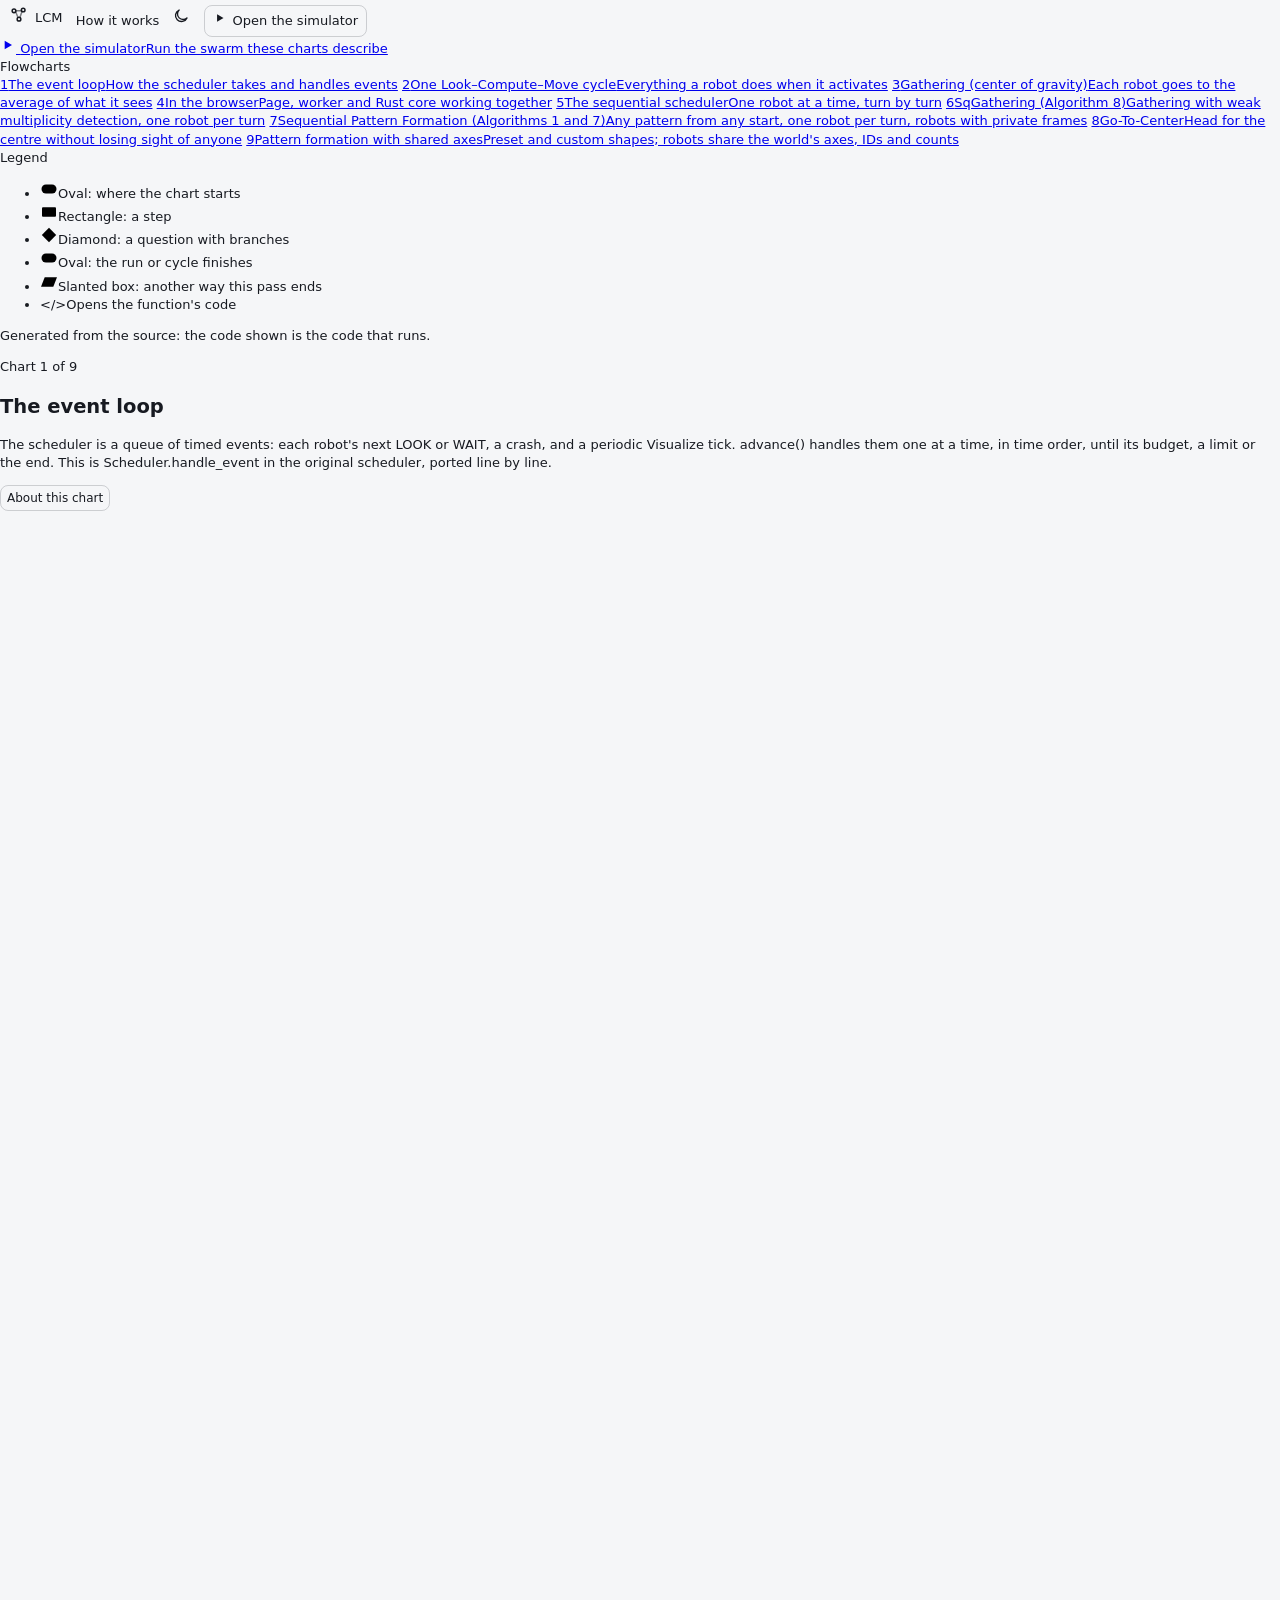
